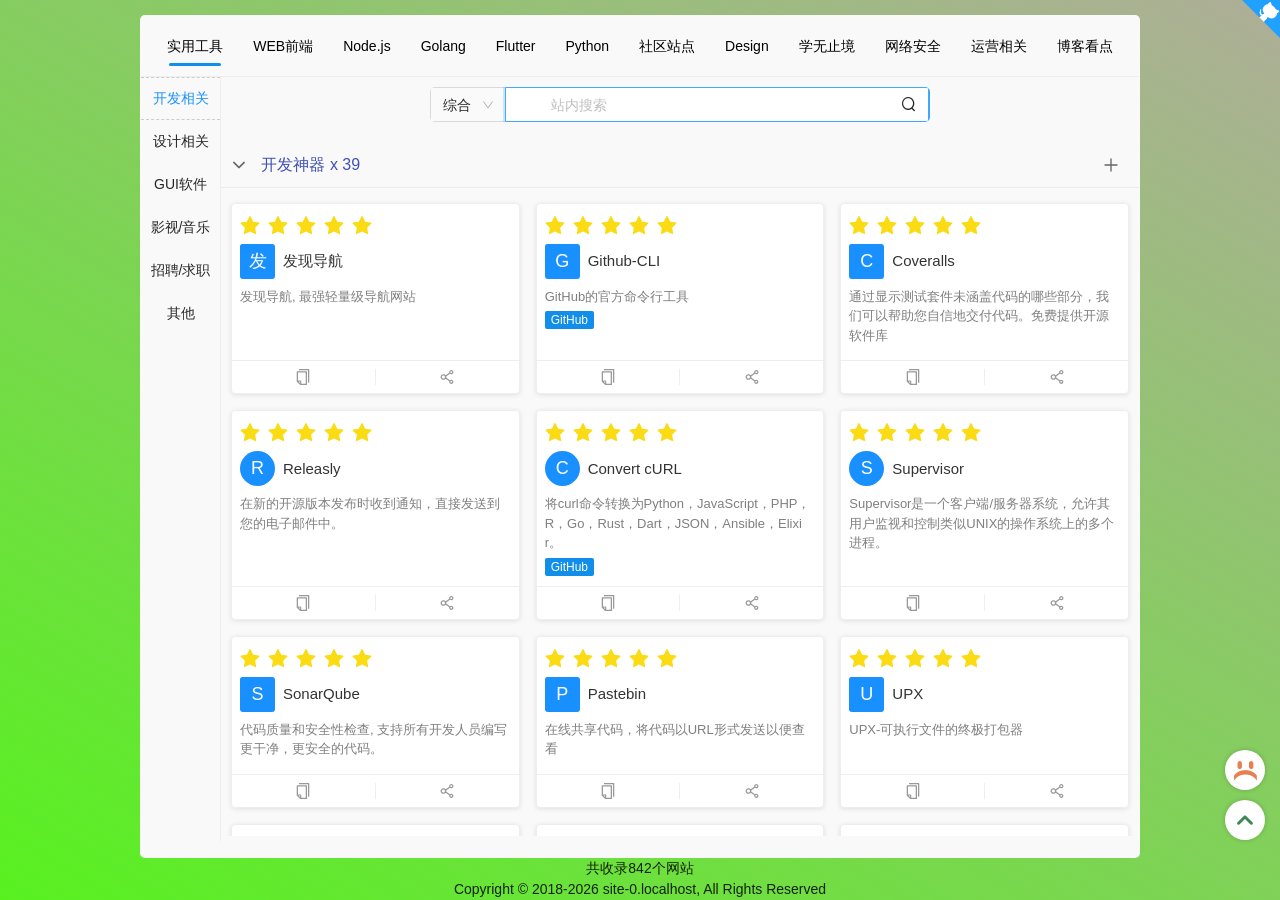
==== index.html @ c49a0ae4 "Deploying to gh-pages from @ Snowh1te/nav@d181e6206958235057afdc2c6a7e811f09b131fc 🚀" ====
<!DOCTYPE html>
<!--
                                                                          
                                 .--,-``-.                              
                                /   /     '.                            
                               / ../        ;                           
      ,---,                    \ ``\  .`-    '                   ,---,  
  ,-+-. /  |               .---.\___\/   \   :               ,-+-. /  | 
 ,--.'|'   |  ,--.--.    /.  ./|     \   :   |      ,---.   ,--.'|'   | 
|   |  ,"' | /       \ .-' . ' |     /  /   /      /     \ |   |  ,"' | 
|   | /  | |.--.  .-. /___/ \: |     \  \   \     /    / ' |   | /  | | 
|   | |  | | \__\/: . .   \  ' . ___ /   :   |   .    ' /  |   | |  | | 
|   | |  |/  ," .--.; |\   \   '/   /\   /   :   '   ; :__ |   | |  |/  
|   | |--'  /  /  ,.  | \   \  / ,,/  ',-    .___'   | '.'||   | |--'   
|   |/     ;  :   .'   \ \   \ \ ''\        ;/  .\   :    :|   |/       
'---'      |  ,     .-./  '---" \   \     .' \  ; \   \  / '---'        
            `--`---'             `--`-,,-'    `--" `----'               
                      
                     2018/4/26   www.nav3.cn

        ,+++++++++++++++++++++++++++++++++++++++++++++++++.
        ( We want you! https://github.com/xjh22222228/nav )
        `-,+++++++++++++++++++++++++++++++++++++++++++++++'
-->
<html data-beasties-container>
  <head>
    <meta charset="utf-8">
    <base href="./">
    <meta name="author" content="https://github.com/xjh22222228">
    <meta http-equiv="X-UA-Compatible" content="IE=edge, chrome=1">
    <meta name="viewport" content="width=device-width, initial-scale=1, shrink-to-fit=no, minimum-scale=1.0, maximum-scale=1.0, user-scalable=no">
    <meta name="renderer" content="webkit">
    <!-- nav.config-start --><!-- https://github.com/xjh22222228/nav -->
  <title>发现导航 - 精选实用导航网站</title>
  <meta property="og:title" content="发现导航 - 精选实用导航网站">
  <meta property="og:description" content="发现导航是一个轻量级免费且强大的导航网站">
  <meta property="og:type" content="website">
  <meta name="description" content="发现导航是一个轻量级免费且强大的导航网站">
  <meta name="keywords" content="免费导航,开源导航" id="xjh_2">
  <link rel="icon" href="https://gcore.jsdelivr.net/gh/xjh22222228/public@gh-pages/nav/logo.svg">
  <link rel="apple-touch-icon" href="https://gcore.jsdelivr.net/gh/xjh22222228/public@gh-pages/nav/logo.svg">
  <link rel="prefetch" href="//unpkg.com/ng-zorro-antd@19.1.0/ng-zorro-antd.dark.min.css"><!-- nav.config-end -->
    <!-- nav.headerContent-start -->
    <!-- nav.headerContent-end -->
  <style>@charset "UTF-8";@-webkit-keyframes nprogress-spinner{0%{-webkit-transform:rotate(0deg)}to{-webkit-transform:rotate(360deg)}}html,body{width:100%;height:100%}*,*:before,*:after{box-sizing:border-box}html{font-family:sans-serif;line-height:1.15;-webkit-text-size-adjust:100%;-ms-text-size-adjust:100%;-ms-overflow-style:scrollbar;-webkit-tap-highlight-color:rgba(0,0,0,0)}@-ms-viewport{width:device-width}body{margin:0;color:#000000d9;font-size:14px;font-family:-apple-system,BlinkMacSystemFont,Segoe UI,Roboto,Helvetica Neue,Arial,Noto Sans,sans-serif,"Apple Color Emoji","Segoe UI Emoji",Segoe UI Symbol,"Noto Color Emoji";font-variant:tabular-nums;line-height:1.5715;background-color:#fff;font-feature-settings:"tnum"}p{margin-top:0;margin-bottom:1em}html{--antd-wave-shadow-color:#1890ff;--scroll-bar:0}*,:before,:after{--tw-border-spacing-x:0;--tw-border-spacing-y:0;--tw-translate-x:0;--tw-translate-y:0;--tw-rotate:0;--tw-skew-x:0;--tw-skew-y:0;--tw-scale-x:1;--tw-scale-y:1;--tw-pan-x: ;--tw-pan-y: ;--tw-pinch-zoom: ;--tw-scroll-snap-strictness:proximity;--tw-gradient-from-position: ;--tw-gradient-via-position: ;--tw-gradient-to-position: ;--tw-ordinal: ;--tw-slashed-zero: ;--tw-numeric-figure: ;--tw-numeric-spacing: ;--tw-numeric-fraction: ;--tw-ring-inset: ;--tw-ring-offset-width:0px;--tw-ring-offset-color:#fff;--tw-ring-color:rgb(59 130 246 / .5);--tw-ring-offset-shadow:0 0 #0000;--tw-ring-shadow:0 0 #0000;--tw-shadow:0 0 #0000;--tw-shadow-colored:0 0 #0000;--tw-blur: ;--tw-brightness: ;--tw-contrast: ;--tw-grayscale: ;--tw-hue-rotate: ;--tw-invert: ;--tw-saturate: ;--tw-sepia: ;--tw-drop-shadow: ;--tw-backdrop-blur: ;--tw-backdrop-brightness: ;--tw-backdrop-contrast: ;--tw-backdrop-grayscale: ;--tw-backdrop-hue-rotate: ;--tw-backdrop-invert: ;--tw-backdrop-opacity: ;--tw-backdrop-saturate: ;--tw-backdrop-sepia: ;--tw-contain-size: ;--tw-contain-layout: ;--tw-contain-paint: ;--tw-contain-style: }*,:before,:after{box-sizing:border-box;border-width:0;border-style:solid;border-color:#e5e7eb}:before,:after{--tw-content:""}html{line-height:1.5;-webkit-text-size-adjust:100%;-moz-tab-size:4;tab-size:4;font-family:ui-sans-serif,system-ui,sans-serif,"Apple Color Emoji","Segoe UI Emoji",Segoe UI Symbol,"Noto Color Emoji";font-feature-settings:normal;font-variation-settings:normal;-webkit-tap-highlight-color:transparent}body{margin:0;line-height:inherit}p{margin:0}:root{--componentHeight:155px}html{-ms-text-size-adjust:100%;-webkit-text-size-adjust:100%}body{min-height:100vh;-webkit-font-smoothing:antialiased;-moz-osx-font-smoothing:grayscale;-webkit-overflow-scrolling:touch;font-size:14px}</style><link rel="stylesheet" href="styles-HQU5L2NI.css" media="print" onload="this.media='all'"><noscript><link rel="stylesheet" href="styles-HQU5L2NI.css"></noscript></head>
  <script>
    window.__TITLE__ = document.title
  </script>
  <body class="dark-scrollbar-border" id="x-j-h">
    <app-xiejiahe>
      <!-- nav.loading-start --><style>.l__1{z-index:999;position:fixed;top:0;left:0;right:0;bottom:0;background-color:#fff;display:flex;align-items:center;justify-content:center;flex-direction:column;}.l__2{width:200px;height:200px;background:url("https://gcore.jsdelivr.net/gh/xjh22222228/public@gh-pages/nav/0020f4d5-9f70-4b7f-87d4-61310d1db8d1.svg");background-repeat:repeat;}.l__3{font-size:18px;margin-top:15px;font-weight:bold;color:#000;}</style>
<div class="l__1"><div class="l__2"></div><div class="l__3">......</div></div><!-- nav.loading-end -->
    </app-xiejiahe>

    <!-- nav.seo-start -->
<div data-url="https://github.com/xjh22222228/nav" data-server-time="1740411153564" data-a="x.i.e-jiahe" data-date="2025-02-24 23:32:33" id="META-NAV" style="z-index:-1;position:fixed;top:-10000vh;left:-10000vh;">
<div>发现导航</div><p>发现导航, 最强轻量级导航网站</p><div>Github-CLI</div><p>GitHub的官方命令行工具</p><div>Coveralls</div><p>通过显示测试套件未涵盖代码的哪些部分，我们可以帮助您自信地交付代码。免费提供开源软件库</p><div>Releasly</div><p>在新的开源版本发布时收到通知，直接发送到您的电子邮件中。</p><div>Convert cURL</div><p>将curl命令转换为Python，JavaScript，PHP，R，Go，Rust，Dart，JSON，Ansible，Elixir。</p><div>Supervisor</div><p>Supervisor是一个客户端/服务器系统，允许其用户监视和控制类似UNIX的操作系统上的多个进程。</p><div>SonarQube</div><p>代码质量和安全性检查, 支持所有开发人员编写更干净，更安全的代码。</p><div>Pastebin</div><p>在线共享代码，将代码以URL形式发送以便查看</p><div>UPX</div><p>UPX-可执行文件的终极打包器</p><div>askgit</div><p>使用SQL查询git存储库。生成报告，执行状态检查，分析代码库。</p><div>Sentry</div><p>Web应用程序，移动应用程序和游戏的实时崩溃报告。</p><div>randomuser</div><p>随机用户生成器是用于生成占位符用户信息的免费API。 获取个人资料照片，姓名等。 对于人们来说，就像Lorem Ipsum。</p><div>github-readme-stats</div><p>在你的 README 中 获取动态生成的 GitHub 统计信息</p><div>Hits</div><p>了解有多少人正在查看您的GitHub项目的简单方法</p><div>GitHub 文件加速</div><p>GitHub 文件加速</p><div>Shields IO</div><p>svg生成版本号图标</p><div>FunDebug</div><p>支持前端JavaScript，后端Node.js以及微信小程序错误监控</p><div>Asciiworld</div><p>WA！原来那些年程序猿搞怪的注释都在这里</p><div>jsfiddle</div><p>强大的前端代码在线演示的网站</p><div>CODEIF</div><p>变量命名神器</p><div>ASCIIFlow Infinity</div><p>无限的ASCII图表，保存到谷歌驱动器，调整大小，自由绘制，并直接输出到文本/HTML。</p><div>gitzip</div><p>它可以将GITHUB存储库的子文件夹/子目录作为zip并下载</p><div>Server酱</div><p>「Server酱」，英文名「ServerChan」，是一款「程序员」和「服务器」之间的通信软件。</p><div>mkcert</div><p>一个简单的零配置工具，可以使用您喜欢的任何名称制作本地可信赖的SSL开发证书</p><div>carbon</div><p>创建和分享源代码的精美图像</p><div>setup-ipsec-vpn</div><p>用于构建您自己的IPsec VPN服务器的脚本，在Ubuntu，Debian和CentOS上使用IPsec / L2TP和Cisco IPsec</p><div>nginxconfig</div><p>nginx配置生成器</p><div>GraphQL Explorer</div><p>GraphQL资源管理器利用真实的、实时的生产数据</p><div>patorjk</div><p>将文本转换成ASCII</p><div>lens</div><p>Lens控制Kubernetes集群所需的唯一IDE。它是适用于MacOS，Windows和Linux操作系统的独立应用程序。它是开源的，免费的。</p><div>public-apis</div><p>一些可用在 Web 或软件开发的开放 API 接口</p><div>astexplorer</div><p>一个Web工具，用于探索由各种解析器生成的AST</p><div>uTools</div><p>uTools是一个极简、插件化、跨平台的现代桌面软件。通过自由选配丰富的插件，打造你得心应手的工具集合</p><div>ihateregex</div><p>正则表达式备忘录</p><div>Oh My ZSH</div><p>是一个开放源代码，社区驱动的框架，用于管理zsh配置。</p><div>Tampermonkey</div><p>一款免费的浏览器扩展和最为流行的用户脚本管理器</p><div>Greasy Fork</div><p>提供用户脚本的网站</p><div>免费代理</div><p>免费HTTP代理IP</p><div>Google Workspace</div><p>Google Workspace状态信息中心</p><div>eoLinker接口管理平台</div><p>国内最大的在线接口管理服务方案供应商</p><div>YApi</div><p>YApi 是一个可本地部署的、打通前后端及QA的、可视化的接口管理平台</p><div>RAP2</div><p>Web接口管理工具，开源免费，接口自动化，MOCK数据自动生成，自动化测试，企业级管理。阿里妈妈MUX团队出品</p><div>showdoc</div><p>一个非常适合IT团队的在线API文档、技术文档工具</p><div>docsify</div><p>一个神奇的文档站点生成器</p><div>apiDoc</div><p>RESTful Web API文档生成器</p><div>docusaurus</div><p>易于维护的开源文档网站</p><div>禅道</div><p>禅道是灵活的项目管理软件</p><div>Tapd</div><p>一站式敏捷研发协作云平台, 凝聚腾讯研发方法及敏捷实践精髓, 助力企业研发更高效、协作更敏捷</p><div>Hoppscotch</div><p>一个免费，快速，美观的API请求构建器，供10万多个开发人员使用。(原名叫 Postwoman)</p><div>Sunny-Ngrok</div><p>一条命令解决的外网访问内网问题，无需任何配置，下载客户端之后直接一条命令让外网访问您的内网不再是距离</p><div>frp</div><p>一个快速反向代理，可帮助您将NAT或防火墙后面的本地服务器暴露给Internet。</p><div>zan-proxy</div><p>本地代码调试线上页面，环境再也不是问题</p><div>ngrok</div><p>ngrok是一个反向代理，通过在公共的端点和本地运行的 Web 服务器之间建立一个安全的通道。ngrok可捕获和分析所有通道上的流量，便于后期分析和重放</p><div>查MD5</div><p>MD5在线解密|md5在线破解|批量破解md5网站</p><div>JSON Web Tokens</div><p>jwt 在线解码</p><div>base64</div><p>base64在线解码编码</p><div>ipify</div><p>一个简单的公共IP地址API</p><div>归属地查询</div><p>淘宝免费归属地查询</p><div>draw</div><p>免费的在线图表软件，用于制作流程图、流程图、组织图、UML、ER和网络图</p><div>ProcessOn</div><p>免费在线作图工具,UML作图,UI界面原型设计,iOS原型设计,BPMN,流程图,思维导图,多人协作绘图</p><div>蓝湖</div><p>蓝湖是一款设计图共享平台,帮助互联网团队管理设计图</p><div>Zeplin</div><p>为设计师和前端而生的协作应用</p><div>幕布</div><p>极简大纲笔记 | 一键生成思维导图</p><div>声享</div><p>在线制作 PPT，让分享更有价值</p><div>墨刀</div><p>原型设计工具，web原型设计工具，app原型设计工具</p><div>小智LOGO</div><p>LOGO在线制作神器 - 3分钟完成LOGO设计在线生成</p><div>创客贴</div><p>一款简单易用、功能强大的线上图形设计工具</p><div>在线制作图表</div><p>信息图表是一种易于使用的信息图表和图表制造商。创建和分享美丽的信息图表，在线报告和互动地图。在这里做你自己</p><div>CLIPPING MAGIC</div><p>删除图像背景在线。使背景透明，白色等编辑，裁剪，旋转，固定颜色，添加阴影，一款在线抠图工具</p><div>稿定抠图</div><p>稿定设计是一款专为淘宝店主、新媒体运营人员和修图爱好者打造的免费在线抠图工具。</p><div>UZER.ME</div><p>超级应用空间致力于全生命周期的文档管理,无需安装,即可在线编辑Office, CAD,PS等任意格式文档,支持远程协作,全文检索,版本管理,权限管理,安全外发等.提高工作效率,降低安全风险</p><div>launchaco</div><p>免费在线制作LOGO</p><div>鹿班</div><p>鹿班 - 让设计更美好(阿里出品)</p><div>图片裁剪</div><p>在线裁剪照片大小尺寸</p><div>Bitwarden</div><p>个人和企业在任何设备上存储，共享和保护敏感数据的最简单，最安全的方法</p><div>Typeora</div><p>Typora是一款跨平台的最小Markdown编辑器，可为Markdown读者和作家提供无缝的体验</p><div>iterm2</div><p>iTerm2是Terminal的替代品，是iTerm的后续产品</p><div>Sourcetree</div><p>美丽的Git GUI中的简单性和强大功能</p><div>charles</div><p>Charles是HTTP代理/ HTTP监视器/反向代理，使开发人员可以查看其计算机与Internet之间的所有HTTP和SSL / HTTPS通信。这包括请求，响应和HTTP标头（其中包含cookie和缓存信息）。</p><div>Tunnelblick</div><p>适用于macOS的免费开源OpenVPN VPN客户端服务器软件。</p><div>Keka</div><p>macOS文件存档器, 储存更多，私密分享</p><div>Kap</div><p>使用Web技术构建的开源屏幕录像机。</p><div>Vscode</div><p>VScode是一款轻量级的编辑器，自由。 建立在开源上。 无处不在。</p><div>zenmap</div><p>开源免费的网络发现工具，通过它能够找出网络上在线的主机，并测试主机上哪些端口处于监听状态，接着通过端口确定主机上运行的应用程序类型与版本信息，最后利用它还能侦测出操作系统的类型和版本</p><div>obsproject</div><p>免费和开源软件，用于视频录制和实时流。</p><div>hyper</div><p>基于WEB技术的终端</p><div>Listary</div><p>Listary是Windows的革命性搜索实用程序，它使休闲用户和高级用户都能快速找到文件并启动应用程序！</p><div>vmware</div><p>利用VMware提供的软件定义的云，移动性，网络和安全解决方案来建立您的数字基础。</p><div>parallels</div><p>Mac和Windows虚拟化|管理Mac|VDI和RDS解决方案</p><div>mumu Android模拟器</div><p>网易MuMu[手游模拟器][安卓模拟器]</p><div>DBeaver</div><p>适用于开发人员，数据库管理员，分析师和所有需要使用数据库的人员的免费的多平台数据库工具。支持所有流行的数据库：MySQL，PostgreSQL，SQLite，Oracle，DB2，SQL Server，Sybase，MS Access，Teradata，Firebird，Apache Hive，Phoenix，Presto等</p><div>RedisDesktopManager</div><p>Redis Desktop Manager（又名RDM）—是用于Windows，Linux，MacOS和iPadOS的快速Redis数据库管理应用程序。</p><div>Sequel Pro</div><p>Sequel Pro是一个快速，易于使用的Mac数据库管理应用程序，用于处理MySQL数据库。</p><div>Robo 3T</div><p>一个现代，强大且由社区驱动的MongoDB管理工具</p><div>DataGrip</div><p>jetbrains出品的数据库管理系统</p><div>tableplus</div><p>用于关系数据库的现代，本地且友好的GUI工具：MySQL，PostgreSQL，SQLite等</p><div>TeamViewer</div><p>TeamViewer远程连接控制软件是一款随时随地连接到远程桌面电脑、移动设备及Iot,让远程连接过程更加的快速和安全,轻松实现对文件、网络及程序的实时支持或访问。</p><div>向日葵</div><p>向日葵远程控制软件是一款免费的集远程控制电脑手机、远程桌面连接、远程开机、远程管理、支持内网穿透的一体化远程控制管理工具软件</p><div>v2ray</div><p>用于构建代理绕过网络限制的平台。</p><div>clash</div><p>Go中基于规则的隧道</p><div>哔哩哔哩</div><p>国内知名的视频弹幕网站，这里有最及时的动漫新番，最棒的ACG氛围，最有创意的Up主</p><div>爱奇艺</div><p>拥有海量、优质、高清的网络视频的大型视频网站，专业的网络视频播放平台</p><div>Youtube</div><p>全球最大的视频网站</p><div>斗鱼</div><p>斗鱼 - 每个人的直播平台</p><div>疯狂影视搜索</div><p>疯狂影视搜索是一款全能影视搜索引擎，帮你找到最新影视资源，一站拥有无尽影视资源</p><div>全民vip视频在线解析</div><p>免费全网VIP视频会员免广告看电影！优酷vip解析，爱奇艺vip解析，腾讯vip解析，乐视vip解析，芒果vip解析</p><div>蜜蜂剪辑</div><p>免费在线视频剪辑、视频制作、视频剪切、视频转gif等实用功能</p><div>kk高清影院</div><p>kk高清影院,1080p电影下载,高清电影迅雷下载,免费高清电影网</p><div>自由的音乐</div><p>自由的音乐是一个免费试听并下载全网音乐的网站</p><div>智联招聘</div><p>智联招聘，更懂你的价值</p><div>前程无忧</div><p>招聘网,人才网,求职,找工作</p><div>BOSS直聘</div><p>BOSS直聘是权威领先的招聘网，开启人才网招聘求职新时代，让求职者与Boss直接开聊、加快面试、即时反馈，找工作就来BOSS直聘和Boss开聊吧</p><div>ResumeSample</div><p>程序员简历模板系列, WEB/IOS/Android/C++/node等以及通用程序员简历模板</p><div>程序员找工作黑名单</div><p>有些事情，应该被记住</p><div>看准网</div><p>看准网★中国领先的职场信息平台,专注于公司评论,晒工资,工资待遇,面试,公司福利等.您可以在看准网上匿名分享您的职业信息</p><div>TinyPNG</div><p>智能PNG和JPEG压缩，以质量和文件大小的完美平衡来优化您的图像</p><div>Squoosh</div><p>在浏览器中用不同的编解码器压缩和比较图像(Google出品)</p><div>草料二维码</div><p>用专业的二维码产品帮助企业创造价值</p><div>Feed 验证器</div><p>验证RSS是否符合标准规范</p><div>淘捏捏</div><p>淘宝信誉查询 - 淘捏捏卖家工具箱 淘宝信誉查询_淘宝信用查询_淘宝小号查询_淘宝黑号查询</p><div>天眼查</div><p>人人都在用商业安全工具_企业信息查询_公司查询_工商查询_企业信用信息查询系统</p><div>语雀</div><p>优雅高效的在线文档编辑与协同工具，让每个企业轻松拥有文档中心 - 阿里巴巴</p><div>求是潮云U盘</div><p>临时文件上传, 快速和稳定</p><div>云转换</div><p>在线免费转换视频,音频,YouTube视频到文字,视频到文字,音频到文字,语音转换成文字</p><div>Picdiet</div><p>独特且强悍的JavaScript算法，能极速压缩80%的图片大小，而不损害其质量</p><div>easyicon</div><p>在线图标转换ico、icns</p><div>Smallpdf</div><p>压缩pdf、各种文件格式转换pdf</p><div>Cool Backgrounds</div><p>生成非常酷的彩色背景图像</p><div>Unsplash Source</div><p>随机生成图片链接</p><div>石墨文档</div><p>一款轻便、简洁的在线协作文档工具，PC端和移动端全覆盖，支持多人同时对文档编辑和评论...</p><div>Emoji searcher</div><p>Emoji表情大全</p><div>imgURL</div><p>ImgURL是一个简单、纯粹的图床程序，让个人图床多一个选择</p><div>拷贝兔</div><p>跨平台分享工具，纯Web，IOS，MAC，Linux，Android互传</p><div>表格工具</div><p>一个功能强大的在线表格编辑器，支持Excel、Markdown、JSON、CSV、HTML等格式的相互转换</p><div>360查字体</div><p>360查字体 - 查版权，免纠纷</p><div>sejda</div><p>在线HTML转换pdf</p><div>AI人工智能图片放大</div><p>Bigjpg - 使用开源waifu2x人工智能深度卷积神经网络（CNN）智能无损免费放大图片</p><div>VVV文档在线导出工具</div><p>免费下载百度文库文档</p><div>在线文件编码识别</div><p>在线文件编码识别</p><div>iptv</div><p>收集来自世界各地的5000多个公共IPTV频道</p><div>临时邮箱</div><p>10分钟邮箱，临时邮箱，临时邮，临时电子邮箱，24小时邮箱，一次性邮箱，匿名邮箱，安全邮箱</p><div>jQuery</div><p>jQuery是一个JavaScript函数库</p><div>webpack</div><p>webpack是一个模块打包器</p><div>Babel</div><p>用于编写下一代 JavaScript 的编译器</p><div>ESLint</div><p>可组装的JavaScript和JSX检查工具</p><div>stylelint</div><p>一个强大的现代样式风格的linter</p><div>Mocha</div><p>Mocha是JavaScript的一种单元测试框架，既可以在浏览器环境下运行，也可以在Node.js环境下运行</p><div>MUI</div><p>MUI: 最接近原生APP体验的高性能前端框架</p><div>rollup</div><p>Rollup 是一个 JavaScript 模块打包器，可以将小块代码编译成大块复杂的代码，例如 library 或应用程序</p><div>standard</div><p>JavaScript样式指南，带有linter和自动代码修复程序</p><div>Faker</div><p>在Node.js和浏览器中生成大量逼真的假数据</p><div>sweetalert</div><p>JavaScript Alert 的漂亮替代品</p><div>Sortable</div><p>一个JavaScript库，用于在现代浏览器和触摸设备上对拖放列表进行重新排序</p><div>formilyjs</div><p>Formily 是一个由阿里巴巴集团多 BU 共建的面向中后台复杂场景的表单解决方案，它也是一个表单框架</p><div>rough-notation</div><p>一个小的JavaScript库，用于在网页上创建手绘动画并为其添加动画效果</p><div>AntV</div><p>AntV 是蚂蚁金服全新一代数据可视化解决方案</p><div>Lodash</div><p>Lodash是一个一致性、模块化、高性能的 JavaScript 实用工具库</p><div>Swiper</div><p>轻量级的移动设备触控滑块的js框架，使用硬件加速过渡</p><div>fastclick</div><p>Polyfill 解决移动端具有300ms延迟的库</p><div>Layer</div><p>丰富多样的Web弹出层组件,可轻松实现Alert/Confirm/Prompt/普通提示/页面区块/iframe/tips等等几乎所有的弹出交互</p><div>moment.js</div><p>一个轻量级的JavaScript日期库，用于解析，验证，操作和格式化日期</p><div>js-cookie</div><p>一个简单，轻量级的JavaScript API，用于处理浏览器cookie</p><div>qs</div><p>具有嵌套支持的查询字符串解析器</p><div>Mock.js</div><p>生成随机数据，拦截 Ajax 请求</p><div>GITALK</div><p>凹凸实验室出品的一款基于 Github Issue 和 Preact 开发的评论插件</p><div>prism</div><p>轻巧，强大，优雅的代码语法高亮</p><div>nprogress</div><p>顶部加载进度条</p><div>iNotify</div><p>JS实现浏览器标题闪烁，滚动，语音提示，Chrome/Safari/FireFox/IE通知</p><div>html2canvas</div><p>最流行的JavaScript屏幕截图</p><div>dayjs</div><p>使用与Moment.js兼容的API来解析，验证，操作和显示现代浏览器的日期和时间</p><div>JsBarcode</div><p>易于使用但功能强大的条形码生成器，适用于Web和Node.js</p><div>clipboard.js</div><p>现代复制到剪贴板。没有Flash。只需3kb gzipped。</p><div>lib-flexible</div><p>可伸缩布局方案, 淘宝rem解决方案</p><div>js-xss</div><p>根据白名单过滤HTML(防止XSS攻击)</p><div>mescroll</div><p>精致的下拉刷新和上拉加载 js框架.支持vue,完美运行于移动端和主流PC浏览器</p><div>better-scroll</div><p>灵感来自iscroll，它具有更好的滚动性能</p><div>pinyinjs</div><p>一个实现汉字与拼音互转的小巧web工具库</p><div>ms</div><p>使用此包可以轻松地将各种时间格式转换为毫秒。</p><div>ramda</div><p>适用于JavaScript程序员的实用函数库</p><div>decimal.js</div><p>JavaScript的任意精度Decimal类型 (0.1+0.2=0.3)</p><div>copy-to-clipboard</div><p>简单的模块公开copy功能，它将尝试使用execCommand与特定于IE的clipboardData接口的回退，最后，通常prompt使用适当的文本内容和消息</p><div>path-to-regexp</div><p>将字符串路径转换成正则表达式</p><div>autosize</div><p>autosize是一个小的独立脚本，可以自动调整textarea域的高度以适合文本</p><div>shake.js</div><p>监听手机设备摇动</p><div>progressbar</div><p>可以轻松地为Web创建响应式和时尚的进度栏。动画即使在移动设备上也表现良好</p><div>easy-mock</div><p>Easy Mock 是一个可视化，并且能快速生成模拟数据的持久化服务</p><div>Clamp.js</div><p>JS版本的多行文本溢出省略</p><div>json-bigint</div><p>带有bigints支持的JSON.parse / stringify</p><div>exif-js</div><p>用于读取EXIF图像元数据的JavaScript库</p><div>lunr.js</div><p>Lunr.js是一个用于浏览器的小型全文本搜索库。它为JSON文档建立索引，并提供一个简单的搜索界面来检索与文本查询最匹配的文档</p><div>hotkeys</div><p>强大的Javascript库，用于捕获键盘输入和输入的按键组合。它没有依赖性。</p><div>dom-to-image</div><p>使用HTML5 canvas从DOM节点生成图像</p><div>single-spa</div><p>使微前端变得简单</p><div>qiankun</div><p>为微型前端提供快速，简单和完整的解决方案</p><div>nanoid</div><p>一个很小的，安全的，URL友好的，唯一的JavaScript字符串ID生成器。</p><div>Numeral-js</div><p>一个用于格式化和处理数字的javascript库</p><div>ua-parser-js</div><p>用于从userAgent字符串检测浏览器，引擎，操作系统，CPU和设备类型/模型。支持浏览器和node.js环境</p><div>hammer.js</div><p>一个用于多点触摸手势的javascript库</p><div>i18next</div><p>i18next是一个非常流行的国际化框架，适用于浏览器或任何其他JavaScript环境（例如，node.js）。</p><div>js-lingui</div><p>JavaScript的可读，自动化和优化（5 kb）国际化</p><div>wow.js</div><p>基于Animate.css,向下滚动页面时显示CSS动画,轻松自定义动画设置：样式，延迟，长度，偏移，迭代...</p><div>Waves</div><p>受Google材质设计启发的点击效果, 波纹效果</p><div>velocity</div><p>加速JavaScript动画</p><div>anime</div><p>轻量级的JavaScript动画库。它适用于任何CSS属性，单个CSS转换，SVG或任何DOM属性以及JavaScript对象</p><div>Hover-Buttons</div><p>hover动画CSS / SCSS按钮</p><div>JavaScript-MD5</div><p>JavaScript MD5实现。兼容服务器端环境，如node.js，RequireJS等模块加载器和所有Web浏览器</p><div>js-sha1</div><p>JavaScript的简单SHA1哈希函数支持UTF-8编码。</p><div>js-base64</div><p>JavaScript的Base64实现</p><div>jsSHA</div><p>SHA-1，SHA-224，SHA3-224，SHA-256，SHA3-256，SHA-384，SHA3-384，SHA-512，SHA3-512，SHAKE128 ，和SHAKE256以及HMAC</p><div>crypto-js</div><p>加密标准的JavaScript库</p><div>pdf.js</div><p>PDF.js是一个使用HTML5构建的可移植文档格式（PDF）查看器</p><div>webuploader</div><p>百度出品，采用大文件分片并发上传，极大的提高了文件上传效率。</p><div>pdfmake</div><p>纯JavaScript中的客户端/服务器端PDF打印, HTML转换Pdf</p><div>ViewerJS</div><p>JavaScript中的文档阅读器, pdf/ppt/opt/odt等文件渲染成HTML</p><div>filepond</div><p>灵活而有趣的JavaScript文件上传库</p><div>FileSaver.js</div><p>客户端保存文件的解决方案，非常适合在客户端上生成文件的Web应用程序</p><div>jsPDF</div><p>一个使用JavaScript生成PDF的库</p><div>PhotoSwipe</div><p>适用于移动和桌面的JavaScript图像库, 图片预览</p><div>viewerjs</div><p>javascript图片预览</p><div>howler.js</div><p>现代 Web 音频 javascript 库</p><div>DPlayer</div><p>哇，这么可爱的HTML5 danmaku视频播放器</p><div>APlayer</div><p>哇，这么可爱的HTML5音乐播放器</p><div>three.js</div><p>JavaScript 3D引擎</p><div>flowy</div><p>创建流程图的最小JavaScript库</p><div>incubator-echarts</div><p>浏览器的功能强大的交互式图表和可视化库</p><div>d3</div><p>借助SVG，Canvas和HTML使数据栩栩如生。</p><div>uikit</div><p>一款轻量级、模块化的前端框架可快速构建强大的web前端界面</p><div>JsBridge</div><p>android java和javascript桥接，灵感来自微信webview jsbridge</p><div>DSBridge-Android</div><p>一个现代的跨平台JavaScript桥接，通过它您可以在JavaScript和本机之间同步或异步地调用彼此的功能</p><div>joi</div><p>对象模式验证</p><div>validator.js</div><p>字符串验证插件、表单验证</p><div>async-validator</div><p>异步验证器</p><div>yup</div><p>无效的简单对象架构验证</p><div>localForage</div><p>离线存储，使用简单但功能强大的API包装IndexedDB，WebSQL或localStorage。</p><div>introjs</div><p>为您的网站和项目提供新功能介绍和逐步用户指南的更好方法</p><div>shepherd</div><p>引导您的用户浏览您的应用程序</p><div>bootstrap-tour</div><p>使用Twitter Bootstrap Popovers快速方便地进行产品浏览</p><div>React</div><p>用于构建用户界面的 JavaScript 库</p><div>React Router</div><p>React 路由管理</p><div>Redux</div><p>React 状态管理</p><div>create-react-app</div><p>React官方脚手架</p><div>React Redux</div><p>Redux的官方React绑定(通常配合redux使用)</p><div>redux-actions</div><p>Redux的Flux标准action实用程序(用于生成action)</p><div>redux-thunk</div><p>Redux的Thunk中间件, 用于处理异步逻辑</p><div>redux-saga</div><p>一个旨在使应用程序副作用（即异步事物，如数据获取和不纯的东西，如访问浏览器缓存）更容易管理，执行更高效，易于测试，以及更好地处理故障的库</p><div>React Native</div><p>使用React构建原生APP程序的框架</p><div>React Navigation</div><p>为您的本地应用程序提供路由和导航</p><div>expo</div><p>用于制作跨平台移动应用程序的Expo平台</p><div>ant-design-mobile-rn</div><p>一个基于 React Native 的 UI 组件库</p><div>Ant Design</div><p>Ant Design - A UI Design Language</p><div>MATERIAL-UI</div><p>React 组件用于更快速、更简便的 web 开发。你也可以建立你自己的设计系统，或者从 Material Design 开始</p><div>element</div><p>elementUI组件库</p><div>react-bootstrap</div><p>基于Bootstrap 3构建的组件库</p><div>evergreen</div><p>Evergreen是一个React UI框架，用于在Web上构建雄心勃勃的产品。由Segment带给您。</p><div>@alifd/next</div><p>@alifd/next 是 Alibaba Fusion Design 的官方 React 实现, 赋能企业中后台产品开发</p><div>zent</div><p>Zent 是有赞 PC 端 WebUI 规范的 React 实现，提供了一整套基础的 UI 组件以及一些常用的业务组件</p><div>React95</div><p>装修一新的现代的应用程序做出React Windows95的UI组件。</p><div>rsuite</div><p>React Suite 是一套 React 组件库，为后台产品而生。同时也是一个具有贴心设计以及对开发者友好的 UI 框架</p><div>chakra-ui</div><p>适用于您的React应用程序的简单，模块化和可访问的UI组件</p><div>Ant Design Mobile</div><p>一个基于 Preact / React / React Native 的 UI 组件库</p><div>React Helmet</div><p>这个可重用的反应组件将管理对文档头的所有更改</p><div>react-image-crop</div><p>用于React的响应式图像裁剪工具</p><div>React Helmet</div><p>这个可重用的反应组件将管理对文档头的所有更改</p><div>react-transition-group</div><p>当React组件进入或离开DOM时执行动画的简单方法</p><div>React Loadable</div><p>用于加载具有promise的组件的更高阶组件 - 路由懒加载</p><div>react-swipe</div><p>基于swipe.js封装的react组件/走马灯</p><div>Ant Motion</div><p>使用 Ant Motion 能够快速在 React 框架中使用动画,我们提供了单项，组合动画，以及整套解决方案</p><div>video-react</div><p>网络视频播放器使用React库从头开始构建HTML5世界</p><div>react-keeper</div><p>一个react路由库，更适合移动端使用，拥有缓存等功能</p><div>Fusion Design</div><p>基于React构建的Web可配置组件库</p><div>recharts</div><p>基于 React和D3 的组合式图表库</p><div>react-json-view</div><p>JSON查看器</p><div>BizCharts</div><p>基于G2和React的强大数据可视化库</p><div>react-draggable</div><p>一个简单的组件，用于使元素可拖动</p><div>react-slick</div><p>react走马灯组件</p><div>react-color</div><p>react 拾色器</p><div>react-intl</div><p>国际化React应用程序。这个库提供了React组件和一个API，用于格式化日期，数字和字符串，包括复数形式和处理翻译</p><div>react-data-grid</div><p>使用React构建的类似于Excel的网格组件，具有编辑器，键盘导航，复制和粘贴等功能</p><div>react-virtualized</div><p>React组件可有效呈现大型列表和表格数据</p><div>react-live</div><p>一个用于实时编辑React组件的灵活组件库</p><div>formik</div><p>在React中轻松创建表单</p><div>react-move</div><p>一个React组件，它创建可移动，可拖动，可调整大小，可缩放，可旋转，可扭曲，可收缩，可分组，可捕捉。</p><div>react-dnd</div><p>React DnD是一组React实用程序，可帮助您构建复杂的拖放接口，同时保持组件分离</p><div>react-beautiful-dnd</div><p>漂亮的和可访问的拖放列表</p><div>react-rnd</div><p>一个可调整大小且可拖动的React组件。</p><div>ANT DESIGN PRO</div><p>开箱即用的中台前端/设计解决方案</p><div>enzyme</div><p>适用于React的JavaScript测试实用程序</p><div>Jest</div><p>Jest是一个令人愉快的JavaScript测试框架，专注于简单性。</p><div>umijs</div><p>插件化的企业级前端应用框架。</p><div>DvaJS</div><p>基于React和Redux的轻量级和elm风格框架</p><div>umijs/hooks</div><p>你可以将 umi hooks 使用在任何地方，和任意组件库搭配使用。虽然我们的代码示例都是基于 ant design 的，但是并不代表我们的 Hooks 只能和 ant design 配合使用</p><div>umi-plugin-cache-route</div><p>路由缓存，类似vue keep-alive</p><div>React.js 小书</div><p>这是一本关于 React.js 的小书</p><div>TypeScript-React-Starter</div><p>TypeScript和React的入门模板，带有详细的README，描述了如何将两者结合使用。</p><div>react-redux-typescript-guide</div><p>TypeScript中的React和 Redux - 使用说明</p><div>Mobx</div><p>简单、可扩展的状态管理</p><div>next.js</div><p>服务端渲染框架、SEO解决方案</p><div>nwb</div><p>适用于Web的React，Preact，Inferno和Vanilla JS应用，React库和其他npm模块的工具包，无需配置</p><div>ahooks</div><p>为 React Hooks 而生</p><div>react-app-rewired</div><p>覆盖create-react-app webpack配置而不弹出</p><div>Vue.js</div><p>渐进式JavaScript 框架</p><div>Vue Router</div><p>Vue Router 是 Vue.js 官方的路由管理器</p><div>Vuex</div><p>Vuex 是一个专为 Vue.js 应用程序开发的状态管理模式。</p><div>vue-devtools</div><p>vue.js调试工具</p><div>vue-cli</div><p>Vue.js开发的标准脚手架工具</p><div>vuepress</div><p>Vue 驱动的静态网站生成器</p><div>Vue SSR</div><p>Vue服务端渲染、SEO解决方案</p><div>vue-class-component</div><p>用于类式Vue组件的ECMAScript / TypeScript装饰器。</p><div>eslint-plugin-vue</div><p>Vue.js的官方ESLint插件</p><div>vite</div><p>Vite是一个经过验证的Web开发人员构建工具，可在开发过程中通过本机ES模块导入为您的代码提供服务，并将其与Rollup捆绑在一起进行生产</p><div>Vue 组合式 API</div><p>Vue 组合式 API在线文档阅读</p><div>iView</div><p>一套基于 Vue.js 的高质量UI 组件库</p><div>Element</div><p>一套为开发者、设计师和产品经理准备的基于 Vue 2.0 的桌面端组件库</p><div>Element Plus</div><p>支持Vue3.0的Element</p><div>Muse-UI</div><p>基于 Vue 2.0 优雅的 Material Design UI 组件库</p><div>Ant Design Vue</div><p>这里是 Ant Design 的 Vue 实现，开发和服务于企业级后台产品</p><div>vuetify</div><p>让Vue和Material Design的强大力量在开发上助您一臂之力</p><div>bootstrap-vue</div><p>BootstrapVue为Vue.js提供了最全面的Bootstrap 4组件和网格系统实现之一，并提供了广泛的自动WAI-ARIA可访问性标记</p><div>vue-material</div><p>Vue material简单，轻巧，完全符合Google Material Design规范</p><div>buefy</div><p>Buefy是一个基于Bulma框架和设计的Vue.js响应式UI组件的轻量级库。</p><div>vant</div><p>轻量、可靠的移动端 Vue 组件库</p><div>vux</div><p>一个凑合的 Vue.js 移动端 UI 组件库</p><div>cube-ui</div><p>基于 Vue.js 实现的精致移动端组件库</p><div>Mand Mobile</div><p>面向金融场景的Vue移动端UI组件库，丰富、灵活、实用，快速搭建优质的金融类产品，让复杂的金融场景变简单</p><div>Mint UI</div><p>基于 Vue.js 的移动端组件库</p><div>NutUI</div><p>一套京东风格的轻量级移动端Vue组件库</p><div>vue-awesome-swiper</div><p>基于swiper封装的轮播图组件</p><div>vue-meta</div><p>管理Vue 2.0组件中的页面元信息。支持SSR + Streaming</p><div>vue-scroller</div><p>Vue Scroller是Vonic UI 的基础组件。为了平滑滚动，拉动刷新和无限加载。</p><div>vue-infinite-loading</div><p>Vue.js的无限滚动插件(支持向上和向下)</p><div>iview-admin</div><p>基于iView的Vue 2.0管理系统模板</p><div>nuxt</div><p>Vue.js 通用应用框架</p><div>创建nuxt的脚手架工具</div><p>create-nuxt-app</p><div>Angular</div><p>一个框架，移动 & 桌面</p><div>angular-cli</div><p>用于Angular CLI脚手架工具</p><div>augury</div><p>Angular调试和可视化工具</p><div>NG-ZORRO</div><p>基于Ant Design的Angular企业级UI组件</p><div>ng-bootstrap</div><p>基于Bootstrap 4的Angular组件</p><div>element-angular</div><p>Element Angular组件库</p><div>primeng</div><p>PrimeNG是Angular的丰富UI组件的集合</p><div>material</div><p>Material Design是一个统一的视觉，动作和交互设计系统的规范，适用于不同的设备。</p><div>material</div><p>Material Design是一个统一的视觉，动作和交互设计系统的规范，适用于不同的设备。</p><div>小程序开发</div><p>微信小程序</p><div>小游戏开发</div><p>微信小游戏</p><div>mpvue</div><p>Vue.js 开发小程序的前端框架。框架基于 Vue.js 核心</p><div>wepy</div><p>官方小程序组件化开发框架</p><div>mpx</div><p>Mpx是一款致力于提高小程序开发体验的增强型小程序框架(滴滴出品，基于vue)</p><div>uni-app</div><p>uni-app 是使用 Vue 语法开发小程序、H5、App的统一框架</p><div>omix</div><p>腾讯原生小程序框架 OMIX 2.0</p><div>vant-weapp</div><p>轻量、可靠的小程序 UI 组件库</p><div>weui-wxss</div><p>这是一套基于样式库weui-wxss开发的小程序扩展组件库，同微信原生视觉体验一致的UI组件库</p><div>wxParse</div><p>wxParse-微信小程序富文本解析自定义组件，支持HTML及markdown解析</p><div>mpvue-wxParse</div><p>适用于 Mpvue 的微信小程序富文本解析自定义组件</p><div>echarts-for-weixin</div><p>ECharts 的微信小程序版本</p><div>腾讯位置服务</div><p>微信小程序原生LBS能力的最佳拍档</p><div>ColorUI</div><p>鲜亮的高饱和色彩，专注视觉的小程序组件库</p><div>weapp-input-frame</div><p>验证码、支付密码输入框组件</p><div>JS接口签名校验工具</div><p>微信 JS 接口签名校验工具</p><div>接口调试工具</div><p>微信公众平台接口调试工具</p><div>computed</div><p>小程序自定义组件 computed / watch 扩展</p><div>awesome-github-wechat-weapp</div><p>微信小程序开源项目库汇总</p><div>awesome-wechat-weapp</div><p>微信小程序开发资源汇总</p><div>微信开放社区</div><p>小程序开发者专区，微信公众平台,微信开放社区,开发者专区</p><div>wechat-format</div><p>微信公众号排版编辑器，转换 Markdown 到微信特制的 HTML</p><div>微信开放平台</div><p>微信开放平台</p><div>CSS3 UI Lib</div><p>CSS动画集成、在线调试阴影</p><div>CSS Sprites Generator</div><p>CSS雪碧图生成</p><div>CSS渐变调试器</div><p>前端开发调试CSS渐变必备神器</p><div>Animista</div><p>在线生成CSS动画</p><div>CSS Gradient</div><p>CSS渐变调试并生成CSS代码</p><div>Grabient</div><p>CSS渐变调试并生成CSS代码，还可以角度变换</p><div>px与em单位转换</div><p>px与em单位转换</p><div>CSS三角形產生器</div><p>CSS三角形產生器 - 使用純CSS繪畫三角形</p><div>SassMeister</div><p>将sass语法转换成CSS语法</p><div>transfonter</div><p>字体图标转换Base64</p><div>Loading集合</div><p>上千种Loading认你选</p><div>CSS Reference</div><p>css参考是一个免费的视觉指导css。它以最受欢迎的特性为特色，并用插图和动画示例对其进行说明</p><div>在线CSS阴影调试</div><p>CSS3 Box Shadow(阴影)效果在线调试工具</p><div>正则表达式验证器</div><p>验证JavaScript正则表达式</p><div>JSON在线解析及格式化验证</div><p>json在线解析,json格式化,json格式验证,json转xml,xml转json</p><div>prettier</div><p>Prettier是一个固定的代码格式化程序。它通过解析代码并使用自己的规则重新打印它来强制执行一致的样式，这些规则考虑了最大行长度，并在必要时包装代码</p><div>正则表达式在线测试</div><p>正则表达式在线测试</p><div>spy-debugger</div><p>微信调试，各种WebView样式调试、手机浏览器的页面真机调试。便捷的远程调试手机页面、抓包工具，支持：HTTP/HTTPS，无需USB连接设备</p><div>VConsole</div><p>一个轻量、可拓展、针对手机网页的前端开发者调试面板</p><div>Staticfile CDN</div><p>免费CDN服务，包括 JavaScript、CSS、图片和 swf 等静态文件</p><div>jsDelivr</div><p>jsDelivr – 开源 CDN</p><div>BootCDN</div><p>稳定、快速、免费的前端开源项目 CDN 加速服务</p><div>cdnjs</div><p>面向Web开发人员的免费和开源公共Web CDN！</p><div>FunDebug</div><p>支持前端JavaScript，后端Node.js以及微信小程序错误监控</p><div>前端兼容性查询</div><p>前端查询API各个厂商兼容性情况</p><div>Browserhacks</div><p>Browserhacks是来自各个互联网的浏览器特定CSS和JavaScript hacks的广泛列表。</p><div>Character Entity Reference Chart</div><p>字符实体参考图，&gt;</p><div>awesome-web-editor</div><p>开源web编辑器汇总列表</p><div>jsfiddle</div><p>强大的前端代码在线演示的网站</p><div>jsperf</div><p>jsPerf旨在提供一种简单的方法来创建和共享测试用例，通过运行基准测试来比较不同JavaScript代码段的性能</p><div>codesandbox</div><p>codesandbox是为Web应用程序定制的在线编辑器。</p><div>HTML Reference</div><p>所有HTML元素和属性的免费指南参考</p><div>jsbin</div><p>一个轻量级的html/css/js在线编辑器Debug调试器</p><div>jsfuck</div><p>JSFuck是基于JavaScript原子部分的深奥和教育性编程风格。它仅使用六个不同的字符来编写和执行代码。</p><div>Bootstrap</div><p>Bootstrap 是一个用于快速开发 Web 应用程序和网站的前端框架</p><div>Sass</div><p>Sass 是成熟、稳定、强大的 CSS 扩展语言</p><div>Less</div><p>Less 是一门 CSS 预处理语言,它扩展了 CSS 语言,增加了变量、Mixin、函数等特性</p><div>magic</div><p>CSS3动画特效</p><div>Animate.css</div><p>CSS动画的跨浏览器库,简单易用</p><div>normalize.css</div><p>使浏览器更加一致地呈现所有元素并符合现代标准。它只针对需要规范化的样式</p><div>Hover</div><p>CSS3动力悬停效果的集合，适用于链接，按钮，徽标，SVG，特色图像等</p><div>github-markdown-css</div><p>复制GitHub Markdown样式的最小CSS量</p><div>autoprefixer</div><p>Autoprefixer是一款自动管理浏览器前缀的插件，它可以解析CSS文件并且添加浏览器前缀到CSS内容里</p><div>vivify</div><p>Vivify是免费的CSS动画库。</p><div>cubic-bezier</div><p>在线制作CSS动画</p><div>iconfont</div><p>阿里妈妈MUX倾力打造的矢量图标管理、交流平台</p><div>Font Awesome</div><p>一套绝佳的图标字体库和CSS框架</p><div>LivIcons Evolution</div><p>会动的纯svg矢量图标库</p><div>ionicons</div><p>适用于Ionic Framework和Web应用程序的高级图标字体</p><div>material-design-icons</div><p>Google的Material Design图标</p><div>css battle</div><p>在线比拼CSS</p><div>学习CSS布局</div><p>学习CSS布局</p><div>TypeScript</div><p>TypeScript 是一种由微软开发的自由和开源的编程语言，它是JavaScript的一个超集</p><div>TypeSearch</div><p>搜索typescript 类型包 @types/node</p><div>DefinitelyTyped</div><p>高质量TypeScript类型定义的存储库</p><div>typescript-eslint</div><p>Monorepo用于所有工具，使ESLint能够支持TypeScript</p><div>awesome-typescript</div><p>用于客户端和服务器端开发的强大TypeScript资源的集合。在TypeScript中编写精彩的JavaScript</p><div>TypeScript 入门教程</div><p>TypeScript 入门教程</p><div>JavaScript 20 年</div><p>JavaScript 20 年</p><div>你不知道的JavaScript</div><p>你不知道的JavaScript</p><div>现代 JavaScript 教程</div><p>以最新的 JavaScript 标准为基准。通过简单但足够详细的内容，为你讲解从基础到高阶的 JavaScript 相关知识</p><div>ECMAScript 6入门</div><p>ECMAScript 6入门</p><div>JavaScript教程</div><p>JavaScript 标准参考教程</p><div>JavaScript Puzzlers</div><p>你真的了解JavaScript吗？来试试吧！</p><div>InterviewMap</div><p>打造最好的面试图谱</p><div>飞冰早报</div><p>飞冰早报</p><div>jsdoc</div><p>用于JavaScript的API文档生成器。</p><div>30 seconds of code</div><p>精选的有用JavaScript代码段集合，您可以在30秒或更短的时间内理解这些代码段。</p><div>33-js-concepts</div><p>JavaScript开发者应懂的33个概念</p><div>ECMAScript Proposals</div><p>跟踪ECMAScript 提案</p><div>ecma262</div><p>ECMA-262的状态，流程和文档</p><div>JavaScript 秘密花园</div><p>JavaScript 语言最古怪用法的文档集合</p><div>Airbnb JavaScript 编码规范</div><p>Airbnb JavaScript 编码规范</p><div>Daily-Interview-Question</div><p>工作日每天一道前端大厂面试题，祝大家天天进步，一年后会看到不一样的自己</p><div>javascript-algorithms</div><p>JavaScript 算法与数据结构</p><div>weekly</div><p>前端精读周刊</p><div>Node.js</div><p>Node.js® 是一个基于 Chrome V8 引擎 的 JavaScript 运行时</p><div>npm1</div><p>npm是JavaScript世界的包管理工具,并且是 Node.js 平台的默认包管理工具</p><div>urllib</div><p>在复杂的世界中请求HTTP(s)URL</p><div>formstream</div><p>multipart / form-data编码流，用于文件上传的帮助程序。</p><div>validate-npm-package-name</div><p>给我一个字符串，我会告诉你它是否是有效的npm软件包名称</p><div>Yarn</div><p>快速、可靠、安全的依赖管理</p><div>awesome-nodejs</div><p>Node.js软件包和资源</p><div>nodebestpractices</div><p>最大的Node.js最佳实践列表</p><div>NodeBB</div><p>基于Node.js的论坛软件，为现代网站</p><div>Ghost</div><p>Ghost 是基于 Node.js 构建的开源博客平台。Ghost 具有易用的书写界面和体验,博客内容默认采用 Markdown 语法书写。Ghost 的目标是取代臃肿的 Wordpress</p><div>nodebestpractices</div><p>Node.js 最佳实践, 最大的汇集，且每周都在增长 - 当前，超过50个最佳实现，样式指南，架构建议已经呈现</p><div>request</div><p>简化的HTTP请求客户端</p><div>superagent</div><p>一个小型渐进式客户端HTTP请求库，Node.js模块具有相同的API，具有许多高级HTTP客户端功能</p><div>axios</div><p>基于Promise的HTTP客户端，用于浏览器和node.js</p><div>node-fetch</div><p>一个轻量级的模块，将window.fetch带到Node.js</p><div>bent</div><p>带有async await的功能性JS HTTP客户端（Node.js和Fetch）</p><div>superagent-proxy</div><p>superagent代理扩展，这使您可以通过某种代理来代理HTTP请求</p><div>Puppeteer</div><p>Puppeteer是一个Node库，它提供了一个高级API来通过DevTools协议控制Chromium或Chrome</p><div>cypress</div><p>对浏览器中运行的所有内容进行快速，轻松和可靠的测试，（类Puppeteer）</p><div>Mocha</div><p>Node.js和浏览器的简单，灵活，有趣的JavaScript测试框架</p><div>chai</div><p>node.js的BDD/TDD断言框架和可以与任何测试框架配对的浏览器</p><div>ava</div><p>未来的JavaScript测试运行器</p><div>Jest</div><p>Jest是一个令人愉快的JavaScript测试框架，专注于简单性。</p><div>testcafe</div><p>一个Node.js工具，用于自动化端到端Web测试</p><div>jest-puppeteer</div><p>使用Jest＆Puppeteer运行测试 🎪✨</p><div>ts-jest</div><p>具有对Jest的Sourcemap支持的TypeScript预处理器</p><div>jest-extended</div><p>扩展 jest 匹配器</p><div>node-mysql2</div><p>node.js的快速node-mysql兼容的mysql驱动程序</p><div>sequelize</div><p>基于 promise 的 Node.js ORM, 目前支持 Postgres, MySQL, SQLite 和 Microsoft SQL Server. 它具有强大的事务支持, 关联关系, 读取和复制等功能</p><div>mongoose</div><p>mongodb对象模型设计用于在异步环境中工作。</p><div>ioredis</div><p>适用于Node.js，以性能为中心且功能齐全的Redis客户端。</p><div>objection.js</div><p>Objection.js是Node.js的一个ORM ，它旨在避免使用SQL和底层数据库引擎的全部功能，同时尽可能简单地将magic保持在最低限度。</p><div>nedb</div><p>JavaScript数据库，用于Node.js，nw.js，electron和浏览器</p><div>typeorm</div><p>ORM for TypeScript和JavaScript（ES7，ES6，ES5）。支持MySQL，PostgreSQL，MariaDB，SQLite，MS SQL Server，Oracle，WebSQL数据库。适用于NodeJS，浏览器，Ionic，Cordova和Electron平台</p><div>knexjs</div><p>PostgreSQL，MySQL和SQLite3的查询构建器，旨在灵活，可移植且易于使用。</p><div>node-redis</div><p>高性能Node.js Redis客户端。</p><div>node-canvas</div><p>node-canvas是Node.js的Cairo -backed Canvas实现。</p><div>svg-captcha</div><p>在node.js中生成svg验证码</p><div>ccap</div><p>node.js使用C++库CImg生成验证码，无需安装任何其他库或软件</p><div>text-to-svg</div><p>将文本转换为SVG路径而不依赖于本机</p><div>svg2png</div><p>使用PhantomJS将SVG转换为PNG</p><div>node-http-proxy</div><p>一个HTTP可编程代理库，支持websocket。它适用于实现反向代理和负载平衡器等组件</p><div>http-proxy-middleware</div><p>用于连接，快速和浏览器同步的单线程node.js http-proxy中间件（基于node-http-proxy）</p><div>esprima</div><p>ECMAScript解析基础架构，可进行多用途分析, 将代码转换成AST</p><div>recast</div><p>JavaScript AST转换器，非破坏性漂亮打印机和自动源映射生成器</p><div>node-xlsx</div><p>NodeJS excel文件解析器和构建器</p><div>fs-extra</div><p>操作系统文件，用于替代内置的fs模块</p><div>js-xlsx</div><p>SheetJS社区版 - 电子表格工具包</p><div>node-archiver</div><p>文件压缩</p><div>wechat-oauth</div><p>微信公共平台OAuth接口消息接口服务中间件与API SDK</p><div>wechat-api</div><p>微信公共平台API</p><div>wechat</div><p>微信公共平台消息接口服务中间件</p><div>wechaty</div><p>是适用于微信个人帐户的Bot SDK ，可以帮助您创建6行javascript的机器人</p><div>Glob</div><p>匹配文件。 **/*.js</p><div>prompts</div><p>轻巧，美观和用户友好的交互式提示</p><div>enquirer</div><p>时尚，直观和用户友好的提示</p><div>cli-table3</div><p>带有Node.JS的CLI的漂亮unicode表</p><div>commander.js</div><p>node.js命令行界面的完整解决方案，受Ruby指挥官的启发</p><div>ora</div><p>优雅的终端微调器</p><div>Inquirer.js</div><p>常用交互式命令行用户界面的集合</p><div>shelljs</div><p>Node.js的可移植Unix shell命令</p><div>download-git-repo</div><p>下载并提取git存储库（GitHub，GitLab，Bitbucket）</p><div>node-semver</div><p>node的semver解析器</p><div>node-progress</div><p>node.js的灵活ascii进度条</p><div>node-qrcode</div><p>二维码生成</p><div>open</div><p>打开URL，文件，可执行文件等内容。跨平台。</p><div>ssh2</div><p>用纯JavaScript编写的SSH2客户端和服务器模块，用于node.js</p><div>minimist</div><p>解析参数选项</p><div>node-clear</div><p>清空终端屏幕信息</p><div>chalk</div><p>终端字符串样式</p><div>yargs</div><p>通过解析参数并生成优雅的用户界面来帮助您构建交互式命令行工具。</p><div>handlebars</div><p>JavaScript模板引擎</p><div>ejs</div><p>JavaScript模板引擎</p><div>mustache.js</div><p>使用JavaScript的无逻辑{{mustache}}模板</p><div>node-xml2js</div><p>简单的XML到JavaScript对象转换器。它支持双向转换。使用sax-js和 xmlbuilder-js</p><div>iconv-lite</div><p>纯JavaScript中转换字符编码。</p><div>node-uuid</div><p>在JavaScript中生成符合RFC的UUID</p><div>nativefier</div><p>使任何网页成为桌面应用程序</p><div>getmac</div><p>通过Node.js获取当前计算机的mac地址</p><div>http-server</div><p>一个简单的零配置命令行http服务器</p><div>node-schedule</div><p>Node的类似cron-like和非not-cron-like的作业调度程序。</p><div>qrcode-terminal</div><p>QRCode终端版</p><div>localtunnel</div><p>localtunnel将您的localhost暴露给世界，以便于测试和共享！无需混淆DNS或部署只是为了让其他人测试您的更改</p><div>passport</div><p>Node.js的简单，不显眼的身份验证</p><div>parameter</div><p>参数验证工具</p><div>bytes</div><p>用于解析字符串字节, b/kb/mb/gb/tb/pb</p><div>js-yaml</div><p>JavaScript YAML解析器和转储器。非常快</p><div>acorn</div><p>一个小型，基于JavaScript的快速JavaScript解析器</p><div>figlet.js</div><p>用JavaScript编写的FIG驱动程序，旨在完全实现FIGfont规范, 生成ascii</p><div>node-printer</div><p>本机 node.js 打印机</p><div>fontmin</div><p>无缝缩小字体</p><div>morgan</div><p>Node.js的HTTP请求记录器中间件</p><div>jsdom</div><p>与Node.js一起使用的各种Web标准的JavaScript实现</p><div>Electron</div><p>使用 JavaScript, HTML 和 CSS 构建跨平台的桌面应用</p><div>electron-packager</div><p>通过JS或CLI自定义和封装您的Electron应用程序与特定于操作系统的软件包（.app，.exe等）</p><div>electron-installer-dmg</div><p>使用AppDMG为电子应用程序创建DMG安装程序</p><div>electron-vue</div><p>基于 vue (基本上是它听起来的样子) 来构造 electron 应用程序的样板代码。</p><div>electron-builder</div><p>一个开箱即用的完整解决方案，用于将Electron, Proton Native or Muon 打包、构建成支持macOS, Windows and Linux三大系统的，可”自动更新”的可发布安装程序</p><div>electron-react-boilerplate</div><p>基于React可扩展跨平台应用程序的App</p><div>menubar</div><p>Electron创建菜单栏桌面应用程序的高级方法。</p><div>nw.js</div><p>从DOM/WebWorker层,直接调用所有的Node模块，使用现有的web技术，开启一个全新的编写应用的方式</p><div>nw-builder</div><p>以编程方式或通过CLI 构建适用于Mac，Win和Linux的NW.js应用程序。</p><div>nwjs-ffmpeg-prebuilt</div><p>FFMpeg预构建的二进制文件具有专有的编解码器和构建窗口。</p><div>nest</div><p>Nest 是一个用于构建高效，可扩展的 Node.js 服务器端应用程序的框架。它使用渐进式 JavaScript，内置并完全支持 TypeScript（但仍然允许开发人员使用纯 JavaScript 编写代码）并结合了 OOP（面向对象编程），FP（功能编程）和 FRP（功能反应编程）的元素</p><div>awesome-nestjs</div><p>NestJS的精选列表</p><div>Egg.js</div><p>Egg.js 为企业级框架和应用而生，我们希望由 Egg.js 孕育出更多上层框架，帮助开发团队和开发人员降低开发和维护成本</p><div>egg-validate</div><p>基于 parameter 封装的参数验证插件</p><div>egg-mailer</div><p>基于 nodemailer 封装的参数验证插件</p><div>Koa</div><p>Koa -- 基于Node.js 平台的下一代web开发框架</p><div>Express</div><p>Express - 快速、开放、极简的 Web 开发框架</p><div>node-inspector</div><p>Node.js调试器基于Blink Developer Tools</p><div>debug</div><p>一个微小的JavaScript调试工具，以Node.js核心的调试技术为模型。适用于Node.js和Web浏览器</p><div>ndb</div><p>ndb是针对Node.js的改进调试体验，由Chrome DevTools启用</p><div>nvm</div><p>Node版本管理器 - 用于管理多个活动node.js版本的简单bash脚本</p><div>nvm-windows</div><p>适用于Windows的node.js版本管理实用程序</p><div>nvs</div><p>Node Version Switcher - 用于在Node.js的版本和分支之间切换的跨平台工具(受到nvm的启发)</p><div>n</div><p>Node.js版本管理：无配置文件，无复杂的API，非常简单</p><div>log4js-node</div><p>log4js 是一个 nodejs 日志管理工具，可以将日志以各种形式输出到各种渠道。</p><div>node-bunyan</div><p>用于node.js服务的简单快速的JSON日志记录模块</p><div>yeoman</div><p>一套用于自动化开发工作流程的工具</p><div>nodemailer</div><p>发送来自Node.js的电子邮件 - 很容易就像蛋糕一样！</p><div>gh-pages</div><p>将文件发布到GitHub上的gh-pages分支的常规任务</p><div>terser</div><p>适用于ES6+的JavaScript解析器，mangler和压缩器工具包</p><div>Awehunt</div><p>npm包下载量曲线对比图</p><div>nodemon</div><p>监视node.js应用程序中的任何更改并自动重新启动服务器 - 非常适合开发</p><div>pkg</div><p>将Node.js项目打包成可执行文件</p><div>npm-check-updates</div><p>查找package.json或bower.json允许的更新版本的软件包依赖项</p><div>husky</div><p>husky 可以防止错误的 git commit, git push 等</p><div>bundlephobia</div><p>找出在项目中添加新的依赖项的包大小</p><div>npm-run-all</div><p>一个CLI工具，可并行或顺序运行多个npm脚本</p><div>dotenv</div><p>从.env加载用于nodejs项目的环境变量</p><div>cross-env</div><p>运行跨平台设置和使用环境变量的脚本</p><div>nrm</div><p>npm源快速切换， npm, cnpm, taobao, nj, 内网</p><div>Deno</div><p>一个安全的运行时的JavaScript和TypeScript</p><div>Deno 标准库</div><p>Deno 标准库</p><div>Deno</div><p>适用于Deno的Visual Studio Code插件</p><div>Golang</div><p>Go编程语言</p><div>go.dev</div><p>大规模构建快速，可靠，高效的软件</p><div>awesome-go</div><p>精选的Go框架，库和软件的精选列表</p><div>Goproxy</div><p>中国最可靠的 Go 模块代理</p><div>Go语言中文网</div><p>Go语言中文网</p><div>Go标准库中文文档</div><p>Go标准库中文文档</p><div>gin</div><p>Gin是用Go（Golang）编写的Web框架。它具有类似于martini的API，其性能比httprouter快40倍。如果您需要性能和良好的生产率，您会喜欢Gin</p><div>beego</div><p>beego是用于Go编程语言的开源，高性能Web框架</p><div>martini</div><p>Go的经典Web框架</p><div>echo</div><p>高性能，简约的Go Web框架</p><div>iris</div><p>最快的HTTP / 2 Go Web框架。AWS Lambda，gRPC，MVC，唯一路由器，Websocket，会话，测试套件，依赖注入等。expressjs和laravel的真正继承者|</p><div>fiber</div><p>Fiber是一个受Express启发的Web框架，建立在Fasthttp（Go最快的HTTP引擎）的基础上。 旨在简化零内存分配和性能的情况，以便快速开发。</p><div>Fyne</div><p>基于Material Design的Go跨平台GUI</p><div>logrus</div><p>Go的结构化，可插入日志记录。</p><div>zap</div><p>在Go中实现快速，结构化，水平的日志记录。</p><div>gorm</div><p>适用于Golang的绝佳ORM库，旨在对开发人员友好</p><div>ent</div><p>用于Go的简单但功能强大的实体框架，可轻松构建和维护具有大型数据模型的应用程序。</p><div>mysql</div><p>Go MySQL驱动程序是Go（golang）数据库/ sql包的MySQL驱动程序</p><div>sqlite3</div><p>sqlite3驱动程序</p><div>pq</div><p>适用于database/sql的Pure Go Postgres驱动程序</p><div>redis</div><p>用于Golang的类型安全的Redis客户端</p><div>json-iterator</div><p>高性能100％兼容的“ encoding / json”替代产品</p><div>blackfriday</div><p>Markdown处理器，安全、快速。</p><div>goldmark</div><p>用Go语言编写的markdown解析器。易于扩展，符合标准（CommonMark），结构合理。</p><div>goquery</div><p>接近jQuery语法的DOM解析库</p><div>go-yaml</div><p>yaml包使Go程序能够轻松地对yaml值进行编码和解码, 可以快速可靠地解析和生成YAML数据。</p><div>xurls</div><p>从文本中提取Urls</p><div>govalidator</div><p>参数验证程序，用于字符串，数字，切片和结构</p><div>validator</div><p>基于标签对结构和各个字段实现值验证。</p><div>ip</div><p>获取公网IP地址、v4/v6</p><div>terminal</div><p>提供了用于处理终端的支持功能，这在UNIX系统上很常见</p><div>gopsutil</div><p>用于检索正在运行的进程和系统利用率（CPU，内存，磁盘，网络，传感器）的信息。它主要用于系统监视，概要分析和限制进程资源以及管理正在运行的进程</p><div>air</div><p>Go热重载</p><div>go-micro</div><p>分布式系统开发框架</p><div>xlsx</div><p>xlsx是一个库，用于简化在Go程序中读写Microsoft Excel最新版本使用的XML格式。</p><div>email</div><p>Go强大而灵活的电子邮件库。</p><div>websocket</div><p>Go的一种快速，经过测试且广泛使用的WebSocket实现</p><div>jwt-go</div><p>Golang 实现的 JSON WEB TOKEN</p><div>cron</div><p>Go 实现的 cron 包</p><div>qrcode</div><p>二维码生成</p><div>casbin</div><p>权限管理库，支持Golang中的访问控制模型，如ACL，RBAC，ABAC</p><div>resty</div><p>用于Go的简单HTTP和REST客户端库</p><div>grpc-go</div><p>gRPC的Go语言实现。基于HTTP/2的RPC</p><div>colly</div><p>Colly提供了一个干净的界面来编写任何种类的爬虫</p><div>cors</div><p>使用net / http可配置的处理程序来处理CORS请求</p><div>color</div><p>CLI 控制台颜色渲染工具库, 支持Windows</p><div>cli</div><p>一个简单，快速且有趣的软件包，用于在Go中构建命令行应用</p><div>cobra</div><p>Cobra既是用于创建功能强大的现代CLI应用程序的库，又是用于生成应用程序和命令文件的程序</p><div>pb</div><p>Golang的控制台进度栏</p><div>mpb</div><p>Go cli应用程序的多进度条</p><div>promptui</div><p>命令行应用程序的交互式提示</p><div>godotenv</div><p>从`.env`文件加载环境变量。</p><div>go-prompt</div><p>受python-prompt-toolkit启发，在Go中构建强大的交互式提示。</p><div>gvm</div><p>Go版本管理器，类似 nvm</p><div>json-to-go</div><p>在线 JSON 转 Struct结构体</p><div>golangci-lint</div><p>Go的快速Linters Runner</p><div>The Go Playground</div><p>在线运行Golang</p><div>nuclei</div><p>Nuclei是基于模板的可配置目标扫描的快速工具，具有广泛的可扩展性和易用性。</p><div>jaeger</div><p>分布式链路追踪</p><div>delve</div><p>Delve是Go编程语言的调试器。</p><div>Go 入门指南</div><p>《The Way to Go》中文译本，中文正式名《Go 入门指南》</p><div>Go语言圣经</div><p>Go语言圣经 《The Go Programming Language》 中文版本</p><div>Go WEB 编程</div><p>Golang电子书介绍如何使用Golang建立网络</p><div>Go简易教程</div><p>《The Little Go Book》中文译本，中文正式名《Go简易教程》</p><div>Go by Example 中文版</div><p>Go by Example 是对 Go 基于实践的介绍，包含一系列带有注释说明的示例程序。</p><div>Go语言之旅</div><p>本指南涵盖了该语言的大部分重要特性，主要包括：基础、方法和接口、并发等</p><div>Go语言101</div><p>一本着墨于Go语法语义以及运行时相关知识点的编程指导书（Go 1.15就绪）。 此书旨在尽可能地帮助Go程序员更深更全面地理解Go语言</p><div>Go语言高级编程</div><p>本书涵盖CGO、Go汇编语言、RPC实现、Web框架实现、分布式系统等高阶主题，针对Go语言有一定经验想深入了解Go语言各种高级用法的开发人员(不推荐新手)</p><div>Mastering GO</div><p>《Mastering GO》中文译本，《玩转 GO》。</p><div>Mastering GO2</div><p>Mastering Go 第二版中文版来袭！</p><div>100天从新手到大师</div><p>Golang - 100天从新手到大师</p><div>project-layout</div><p>Go标准布局结构，项目架构结构参考。</p><div>编码规范</div><p>Uber Go 语言编码规范</p><div>Gin实战</div><p>WEB 框架Gin实战</p><div>Dart</div><p>Dart语言</p><div>DartPad</div><p>在线运行Dart语法</p><div>Dart packages</div><p>Dart packages</p><div>Flutter</div><p>Flutter是谷歌的移动UI框架，可以快速在iOS和Android上构建高质量的原生用户界面。 Flutter可以与现有的代码一起工作。在全世界，Flutter正在被越来越多的开发者和组织使用，并且Flutter是完全免费、开源的</p><div>Flutter Icon</div><p>Flutter内置Icon组件图标速查表</p><div>imei_plugin</div><p>用flutter在Android中获取imei的插件</p><div>multi_image_picker</div><p>Flutter插件，可让您在iOS和Android上显示多图像选择器。</p><div>sqflite</div><p>SQLite flutter plugin</p><div>dio</div><p>dio是一个强大的Dart Http请求库，支持Restful API、FormData、拦截器、请求取消、Cookie管理、文件上传/下载、超时、自定义适配器等</p><div>fish-redux</div><p>一个基于Redux状态管理的组合式flutter应用程序框架。它适用于建筑中型和大型应用。</p><div>flutter_pulltorefresh</div><p>一个提供上拉加载和下拉刷新的组件,同时支持Android和Ios</p><div>json_serializable</div><p>JSON序列化和反序列化的代码</p><div>flutter_swiper</div><p>flutter最强大的siwiper, 多种布局方式，无限轮播，Android和IOS双端适配</p><div>FlutterToast</div><p>适用于Flutter的Android Toast插件</p><div>dart-uuid</div><p>生成 RFC4122(v1,v4,v5) UUIDs</p><div>fluwx</div><p>Flutter版微信SDK.WeChat SDK for flutter.</p><div>Material Design</div><p>Material是一个由开源代码支持的设计系统，可以帮助团队构建高质量的数字体验</p><div>Flutter实战</div><p>Flutter实战</p><div>samples</div><p>Flutter示例和演示的集合</p><div>flutter-go</div><p>flutter 开发者帮助 APP，包含 flutter 常用 140+ 组件的demo 演示与中文文档</p><div>Flutter-Notebook</div><p>flutter相关功能demo的集合，它能够帮助您快速学习一些零碎的知识</p><div>plugins</div><p>Flutter团队维护的Flutter插件</p><div>awesome-flutter</div><p>很棒的清单，精选了最好的Flutter库，工具，教程，文章等</p><div>flutter-do</div><p>330+Widgets在线查看预览和使用。</p><div>flutter_wanandroid</div><p>基于Google Flutter的WanAndroid客户端，支持Android和iOS。包括BLoC、RxDart 、国际化、主题色、启动页、引导页，拥有较好的项目结构&比较规范的代码</p><div>Best-Flutter-UI-Templates</div><p>Best-Flutter-UI-模板, 对所有人完全免费。其内置的Flutter Dart。</p><div>Python</div><p>是一种解释型、面向对象、动态数据类型的高级程序设计语言。</p><div>PyPi</div><p>使用Python软件包索引查找，安装和发布Python软件包</p><div>PCU</div><p>python-check-updates, 检查 pip 当前依赖包最新版本</p><div>requests</div><p>requests是一个简单而优雅的HTTP库。</p><div>aiohttp</div><p>用于asyncio和Python的异步HTTP客户端/服务器框架</p><div>Scrapy</div><p>一个用于Python的快速高级Web爬虫框架。</p><div>selenium</div><p>浏览器自动化框架和生态系统。</p><div>beautifulsoup</div><p>可以从HTML或XML文件中提取数据的Python库</p><div>Pillow</div><p>友好的PIL前叉，是一个出色的图像处理库</p><div>numpy</div><p>使用Python进行科学计算的基本软件包。</p><div>pandas</div><p>功能强大的Python数据分析工具包</p><div>rich</div><p>Rich是一个Python库，用于在终端中提供富文本和精美的格式。</p><div>Fire</div><p>Python Fire是一个用于从绝对任何Python对象自动生成命令行界面（CLI）的库。</p><div>colorama</div><p>Python中简单的跨平台彩色终端文本</p><div>tqdm</div><p>适用于Python和CLI的快速，可扩展的进度栏</p><div>paramiko</div><p>领先的Python SSHv2协议库</p><div>click</div><p>Python可组合命令行界面工具包</p><div>JMESPath</div><p>JMESPath是JSON的查询语言</p><div>Django</div><p>具有期限的完美主义者的Web框架。</p><div>flask</div><p>用于构建Web应用程序的Python微框架。</p><div>简明 Python 教程</div><p>旨在于介绍如何使用 Python 语言进行编程的自由图书。它以教材与指南的形式为入门者介绍 Python 语言。如果你对电脑知识的了解仅限于如何保存文本文件的话，那这本书就是为你准备的。</p><div>100天从新手到大师</div><p>Python - 100天从新手到大师</p><div>Python 入门指南</div><p>Python 入门指南</p><div>What the f*ck Python!</div><p>一些有趣且鲜为人知的 Python 特性.</p><div>awesome-python-cn</div><p>Python 资源大全中文版</p><div>cheatsheet</div><p>Python大全备忘单</p><div>awesome-python</div><p>精选的Python框架，库，软件和资源的精选清单。</p><div>segmentfault</div><p>是中文领域最大的技术问答交流社区平台</p><div>掘金</div><p>一个帮助开发者成长的社区</p><div>DiyCode1</div><p>致力于构建开发工程师高端交流分享社区</p><div>黑客派</div><p>黑客派是程序员和设计师的聚集地，汇聚了严谨求实的工程师和富有创意的设计师</p><div>Node.js专业中文社区</div><p>国内最专业的 Node.js 开源技术社区，致力于 Node.js 的技术研究</p><div>吾爱破解</div><p>吾爱破解关注PC软件安全和移动安全领域，致力于软件安全与病毒分析的前沿</p><div>FreeBuf</div><p>FreeBuf黑客与极客,国内关注度最高的全球互联网安全媒体平台</p><div>IMWeb</div><p>Web前端 腾讯IMWeb 团队社区</p><div>Stack Overflow</div><p>全球最大的技术问答网站，是一个与程序相关的IT技术问答网站</p><div>React社区</div><p>React论坛社区</p><div>众成翻译</div><p>中国最好的技术翻译社区，最懂译者的翻译平台，奇虎360最大前端团队“奇舞团”出品</p><div>MDN web docs</div><p>Mozilla 开发者社区，是一个完整的学习平台，你可以在这里深入学习Web技术以及能够驱动Web的软件</p><div>DEV Community</div><p>在这里程序员分享想法并帮助彼此成长</p><div>V2EX</div><p>创意工作者们的社区</p><div>知乎</div><p>知乎，中文互联网最大的知识分享和社交平台</p><div>简书</div><p>简书是一个创作社区，任何人均可以在其上进行创作</p><div>小专栏</div><p>小专栏是一个专业人士的创作知识社区，在这里您可以看到各个领域最专业的专栏和观点</p><div>Hacker News</div><p>Hacker News</p><div>程序员客栈</div><p>程序员客栈是领先的程序员自由工作平台，未来互联网企业用人方式。提供优秀程序员为您进行网站建设制作、测试运维服务、人工智能AI、大数据区块链、软件开发等优质服务</p><div>职Q</div><p>智联招聘旗下专业的招聘求职社交问答平台，覆盖了求职、招聘、职业规划、升职加薪、面试技巧、工作经验分享等热门话 题，涉及各种行业职场问题，1.5亿用户的职场社区</p><div>煎蛋</div><p>煎蛋以译介方式传播网络新鲜资讯</p><div>Github</div><p>面向开源及私有软件项目的托管平台</p><div>码云</div><p>码云专为开发者提供稳定、高效、安全的云端软件开发协作平台</p><div>GitLab</div><p>用于仓库管理系统的开源项目，使用Git作为代码管理工具，并在此基础上搭建起来的web服务</p><div>Coding</div><p>面向开发者的云端开发平台，提供 git/svn 代码托管，代码质量分析，在线WebIDE，项目管理...</p><div>觅元素</div><p>觅元素,为您提供免费设计元素,设计元素的资源站</p><div>千库网</div><p>致力于为设计师提供最优质的素材</p><div>花瓣网</div><p>花瓣，陪你做生活的设计师</p><div>Dribbble</div><p>Dribbble是展示和宣传，推广，发现和探索设计的地方</p><div>万素网</div><p>万素网致力于为国内各行业设计师，网站编辑，新媒体工作人员提供免费png素材与背景图片服务</p><div>ArtStation</div><p>ArtStation是游戏，电影，媒体和娱乐艺术家的展示平台。它使艺术家能够以流畅的方式展示他们的作品集，发现和保持灵感，并与新的机会联系起来。</p><div>Design Templates - Canva</div><p>设计模板 - Canva</p><div>Unsplash</div><p>美丽，免费的照片。由世界上最慷慨的摄影师社区赠送。</p><div>稿定设计</div><p>电商素材、新媒体配图、手机海报等。</p><div>unDraw</div><p>带有开源插图的设计项目，可满足您可以想象和创建的任何想法。 免费使用您的颜色创建漂亮的网站，产品和应用程序</p><div>UI中国用户体验设计平台</div><p>UI中国用户体验平台,中国用户体验联盟理事单位。国内极具影响力的设计平台之一。十多年来,携手会员150万+,共同致力于为设计师与企业搭建健康的设计生态！</p><div>GitHub Octodex</div><p>由GitHub Design团队创建和维护的所有吉祥物素材</p><div>Collect UI</div><p>从每日ui档案库及其他收集的每日灵感。 根据Dribbble拍摄的照片，手工挑选，每天更新</p><div>icons8</div><p>下载免费图标，音乐，素材图片，矢量，UX插图和视频音乐</p><div>vectorlogo</div><p>3000多种精美的SVG徽标，非常适合您的自述文件或积分页面</p><div>shareicon</div><p>超过25万个icon免费集合</p><div>SVG Logos</div><p>超过1000+SVG Logos集合</p><div>iconfont</div><p>阿里妈妈MUX倾力打造的矢量图标管理、交流平台</p><div>iconscount</div><p>免费下载图标，插图和库存照片</p><div>创客贴</div><p>一款简单易用、功能强大的线上图形设计工具</p><div>Ps Play</div><p>Ps Play - 移动设计零阻力</p><div>鹿班</div><p>鹿班 - 让设计更美好(阿里出品)</p><div>fontspace</div><p>6500+免费字体下载</p><div>Color Hunt</div><p>Color Hunt是一个免费开放的平台，可通过数千种精选的时尚调色板来激发色彩灵感</p><div>Docker — 从入门到实践</div><p>Docker — 从入门到实践</p><div>Docker官方映像文档</div><p>docker-library中的Docker官方映像文档</p><div>Docker Hub</div><p>Docker 镜像仓库</p><div>Docker-Compose</div><p>使用Docker定义和运行多容器应用程序</p><div>git-manual</div><p>Git常用命令参考手册 (推荐学习)</p><div>GitHub Docs</div><p>github 官方帮助文档</p><div>awesome-actions</div><p>精选的GitHub上很棒的Action列表</p><div>Github - Actions</div><p>Github 官方Actions 资源列表</p><div>growing-up</div><p>程序猿成长计划</p><div>nginx</div><p>nginx参考文档</p><div>Nginx开发从入门到精通</div><p>Nginx开发从入门到精通</p><div>redis</div><p>Redis 是一个开源（BSD许可）的，内存中的数据结构存储系统，它可以用作数据库、缓存和消息中间件。 它支持多种类型的数据结构</p><div>MySQL</div><p>MySQL数据库服务是一个完全托管的数据库服务，可使用世界上最受欢迎的开源数据库来部署云原生应用程序。 它是百分百由MySQL原厂开发，管理和提供支持</p><div>免费的编程中文书籍索引</div><p>免费的编程中文书籍索引</p><div>Zlibrary</div><p>Z-Library 项目部分. 全球最大的数字图书馆, 电子书</p><div>IT-eBOOK</div><p>IT类技术书籍PDF</p><div>Refactoring.Guru</div><p>22种常用设计模式</p><div>Linux 常用命令参考手册</div><p>Linux 常用命令参考手册</p><div>developer-roadmap</div><p>2020年成为网络开发人员的路线图</p><div>Devhints</div><p>WEB开发速查表，mysql/go/java/js/bash/react/git...</p><div>linux-command</div><p>Linux命令大全搜索工具，内容包含Linux命令手册、详解、学习、搜集</p><div>learn-regex</div><p>正则表达式学习</p><div>the-art-of-command-line</div><p>命令行的艺术</p><div>Peter Beverloo</div><p>Chrome浏览器命令参数参考手册</p><div>vimrc</div><p>vim配置参考手册</p><div>Jenkins</div><p>Jenkins是开源CI&CD软件领导者， 提供超过1000个插件来支持构建、部署、自动化， 满足任何项目的需要</p><div>learnxinyminutes-docs</div><p>在Y分钟内学习X</p><div>Vscode Docs</div><p>Vscode 扩展开发文档</p><div>YAML教程</div><p>YAML教程</p><div>Chrome Extension</div><p>谷歌浏览器扩展插件开发文档</p><div>菜鸟教程</div><p>提供了编程的基础技术教程, 介绍了HTML、CSS、Javascript、Python，Java，Ruby，C，PHP , MySQL等各种编程语言的基础知识。 同时本站中也提供了大量的在线实例，通过实例，您可以更好的学习编程</p><div>慕课网</div><p>慕课网-程序员的梦工厂</p><div>极客学院</div><p>致力于“让IT学习更有效”，以实战为特色，为注重自我提升的IT从业者提供高品质职业教育</p><div>腾讯课堂</div><p>腾讯课堂 - 专业的在线教育平台</p><div>i春秋</div><p>【i春秋】-专注网络安全_信息安全_白帽子的在线学习_教育_培训平台</p><div>实验吧</div><p>实验吧是国内最大的在线虚拟机实验IT教育平台</p><div>合天网安实验室</div><p>合天网安实验室是支持在线实验的信息安全学习的大型服务平台</p><div>网易云课堂</div><p>网易云课堂 - 领先的实用技能学习平台</p><div>蓝桥</div><p>蓝桥是国内领先的IT在线编程及在线实训学习平台，专业导师提供精选的实践项目，创新的技术使得学习者无需配置繁琐的本地环境，随时在线流畅使用</p><div>W3Cschool</div><p>编程狮，是一个专业的W3C前端开发及编程入门学习平台</p><div>LeetCode</div><p>提高你的编码技能，快速找到一份工作。这是扩展你知识和为下一次面试做好准备的最佳地方。</p><div>牛客网</div><p>牛客网是互联网求职神器，C++、Java、前端、产品、运营技能学习/备考/求职题库</p><div>CS-Notes</div><p>技术面试必备基础知识、Leetcode、计算机操作系统、计算机网络、系统设计、Java、Python、C++</p><div>数据结构和算法动态可视化</div><p>数据结构和算法动态可视化</p><div>algorithm-pattern</div><p>算法模板，最科学的刷题方式，最快速的刷题路径，你值得拥有~</p><div>乌云网镜像</div><p>WooYun是一个位于厂商和安全研究者之间的漏洞报告平台,注重尊重,进步,与意义</p><div>安全联盟</div><p>安全联盟 - 国内最大的第三方网络安全数据共享交换平台</p><div>360网站安全检测</div><p>为站长免费提供了网站漏洞检测、网站漏洞修复、网站后门检测、木马查杀，网址安全查询等服务</p><div>红黑联盟</div><p>红黑联盟作为老牌的信息安全网站,致力于培训电脑技术高手.网站集网络安全,系统网络,编程开发,网站建设等频道于一体</p><div>知道创宇</div><p>知道创宇，网络空间安全专家，长期致力于为政府、企业类客户提供完善的云安全解决方案</p><div>安全周</div><p>关注安全资讯 专注资源共享</p><div>全球被黑站点统计系统</div><p>主要通过网络搜集国内被黑网站信息，统计分析数据，为部署安全型网络提供强有力的依据...</p><div>安全脉搏</div><p>高质量的全球互联网安全媒体和技术平台,安全爱好者们交流与分享前沿安全技术的最佳社区</p><div>XSS-CTF</div><p>XSS-CTF 是一个练习和入门的XSS平台, 每一位WEB工程师都应具备的基础知识，提高网络安全意识</p><div>XSS测试</div><p>XSS小游戏</p><div>Pasteurize</div><p>XSS CTF</p><div>fiddler</div><p>Fiddler是一个用于HTTP调试的代理服务器应用程序</p><div>wireshark</div><p>是一个网络封包分析软件。网络封包分析软件的功能是撷取网络封包，并尽可能显示出最为详细的网络封包资料。Wireshark使用WinPCAP作为接口，直接与网卡进行数据报文交换</p><div>XSS平台-白帽安全测试</div><p>XSS平台是一个免费给白帽安全测试的平台</p><div>Security Headers</div><p>快速轻松地评估HTTP响应头的安全性</p><div>w9scan</div><p>一款全能型的网站漏洞扫描器，内置1200+插件可对网站进行一次规模的检测，功能包括但不限于web指纹检测、端口指纹检测、网站结构分析、各种流行的漏洞检测、爬虫以及SQL注入检测、XSS检测...</p><div>xray</div><p>xray 安全评估工具</p><div>cmd5</div><p>md5在线解密破解,md5解密加密</p><div>sqlmap</div><p>自动SQL注入和数据库接管工具</p><div>nmap</div><p>nmap是一个网络连接端扫描软件，用来扫描网上电脑开放的网络连接端</p><div>xssor</div><p>编码/解码，Codz，探针</p><div>在线子域名查询</div><p>在线子域名查询</p><div>fuzzDicts</div><p>Web Pentesting Fuzz 字典</p><div>BurpSuitePro</div><p>免费的BurpSuitePro版本</p><div>Vulhub</div><p>基于docker和docker-compose的漏洞环境集合...</p><div>SRC-experience</div><p>工欲善其事，必先利其器,一些src挖掘奇技淫巧，国外新技术的学习网站分享</p><div>Intranet_Penetration_Tips</div><p>内网渗透TIPS</p><div>百度统计</div><p>全球最大的中文网站流量分析平台，帮助企业收集网站访问数据，提供流量趋势、来源分析...</p><div>CNZZ</div><p>CNZZ数据专家是全球最大的中文网站统计分析平台，为各类网站提供免费、安全、稳定</p><div>百度搜索资源平台</div><p>百度搜索资源平台_让网站更具价值</p><div>问卷星</div><p>免费使用问卷星创建问卷调查、在线考试、360度评估等应用</p><div>金数据</div><p>金数据是人人可用的在线表单工具，帮助用户收集和管理日常工作中的数据，提升工作效率</p><div>Google Analytics</div><p>Google Analytics是一个收集数据并将其分析整理成实用报告的平台</p><div>腾讯移动分析</div><p>腾讯移动分析是腾讯数据云，腾讯大数据战略的核心产品，提供app应用的移动统计分析，支持android/iOS平台，实现用户画像、数据可视化、数据挖掘、渠道效果分析等综合数据服务</p><div>Google Adsense</div><div>凹凸实验室</div><p>O2面向多终端技术体系，致力于构建沉淀与分享包括但不限于交互、页面制作技巧...</p><div>腾讯IMWeb</div><p>Web前端 腾讯IMWeb 团队社区</p><div>字节跳动技术博客</div><p>字节跳动技术博客</p><div>淘系前端团队</div><p>用技术为体验提供无限可能</p><div>有赞技术团队</div><p>有赞技术团队</p><div>阮一峰的网络日志</div><p>阮一峰的网络日志</p><div>谢家和的博客</div><p>WEB Developer</p><div>王垠的博客</div><p>当然我在扯淡</p><div>Dan</div><p>react作者的博客</p></div><!-- nav.seo-end -->
  <link rel="modulepreload" href="chunk-6P3MOHIP.js"><link rel="modulepreload" href="chunk-5SZQVGYY.js"><link rel="modulepreload" href="chunk-3YNBXYFA.js"><link rel="modulepreload" href="chunk-C55CNKWB.js"><link rel="modulepreload" href="chunk-SZNBB64G.js"><link rel="modulepreload" href="chunk-ANZN3R2N.js"><link rel="modulepreload" href="chunk-5NEFLB3N.js"><link rel="modulepreload" href="chunk-BJU6SCJN.js"><link rel="modulepreload" href="chunk-CCLLHT2I.js"><link rel="modulepreload" href="chunk-WLMLRH6G.js"><script src="polyfills-FFHMD2TL.js" type="module"></script><script src="main-MGXWWFP5.js" type="module"></script></body>
</html>
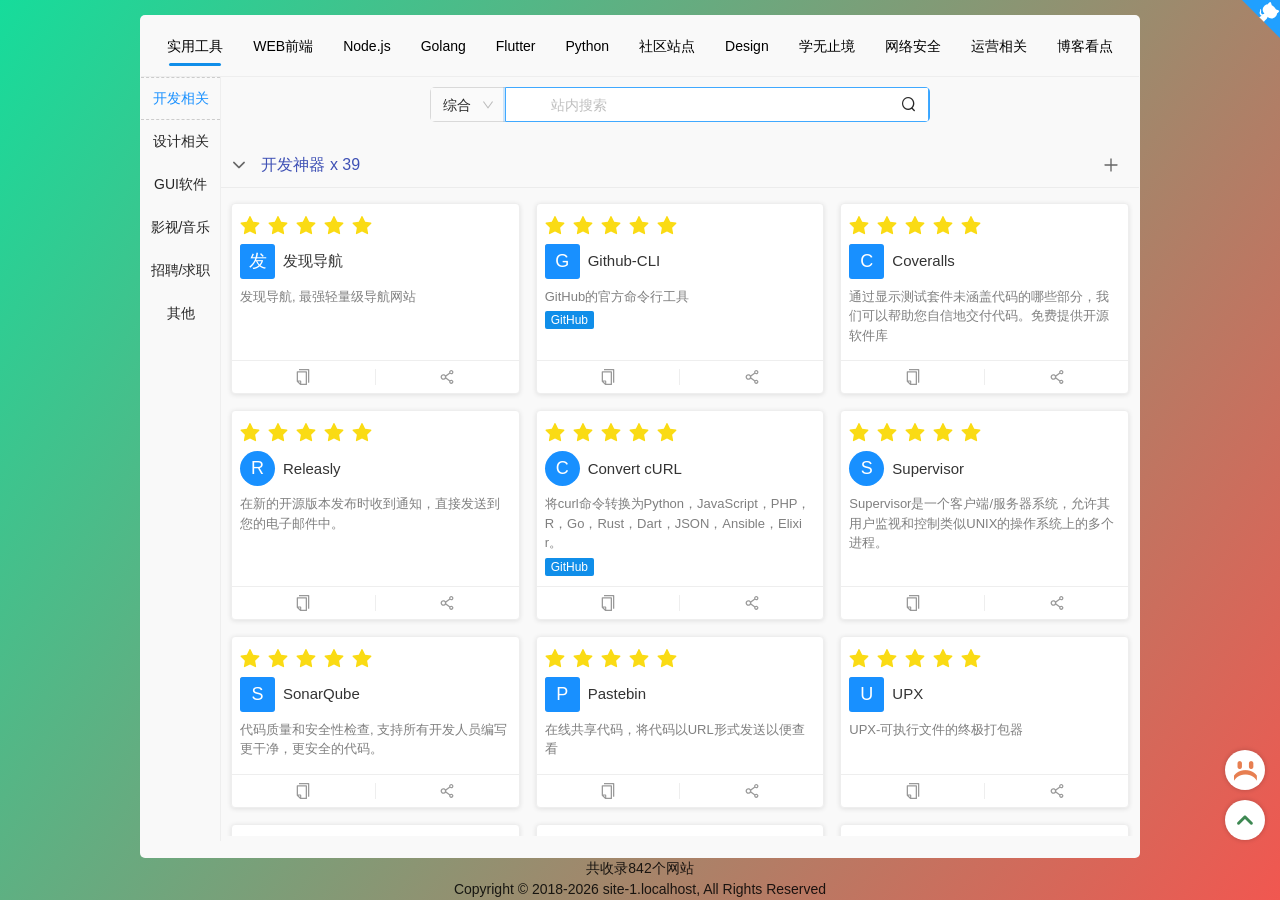
==== commit 7c75e4f1: "Deploying to gh-pages from @ Snowh1te/nav@282eec314cbb41afaae57562571604c69b278dc2 🚀" ====
--- a/index.html
+++ b/index.html
@@ -42,18 +42,25 @@
   <link rel="prefetch" href="//unpkg.com/ng-zorro-antd@19.1.0/ng-zorro-antd.dark.min.css"><!-- nav.config-end -->
     <!-- nav.headerContent-start -->
     <!-- nav.headerContent-end -->
-  <style>@charset "UTF-8";@-webkit-keyframes nprogress-spinner{0%{-webkit-transform:rotate(0deg)}to{-webkit-transform:rotate(360deg)}}html,body{width:100%;height:100%}*,*:before,*:after{box-sizing:border-box}html{font-family:sans-serif;line-height:1.15;-webkit-text-size-adjust:100%;-ms-text-size-adjust:100%;-ms-overflow-style:scrollbar;-webkit-tap-highlight-color:rgba(0,0,0,0)}@-ms-viewport{width:device-width}body{margin:0;color:#000000d9;font-size:14px;font-family:-apple-system,BlinkMacSystemFont,Segoe UI,Roboto,Helvetica Neue,Arial,Noto Sans,sans-serif,"Apple Color Emoji","Segoe UI Emoji",Segoe UI Symbol,"Noto Color Emoji";font-variant:tabular-nums;line-height:1.5715;background-color:#fff;font-feature-settings:"tnum"}p{margin-top:0;margin-bottom:1em}html{--antd-wave-shadow-color:#1890ff;--scroll-bar:0}*,:before,:after{--tw-border-spacing-x:0;--tw-border-spacing-y:0;--tw-translate-x:0;--tw-translate-y:0;--tw-rotate:0;--tw-skew-x:0;--tw-skew-y:0;--tw-scale-x:1;--tw-scale-y:1;--tw-pan-x: ;--tw-pan-y: ;--tw-pinch-zoom: ;--tw-scroll-snap-strictness:proximity;--tw-gradient-from-position: ;--tw-gradient-via-position: ;--tw-gradient-to-position: ;--tw-ordinal: ;--tw-slashed-zero: ;--tw-numeric-figure: ;--tw-numeric-spacing: ;--tw-numeric-fraction: ;--tw-ring-inset: ;--tw-ring-offset-width:0px;--tw-ring-offset-color:#fff;--tw-ring-color:rgb(59 130 246 / .5);--tw-ring-offset-shadow:0 0 #0000;--tw-ring-shadow:0 0 #0000;--tw-shadow:0 0 #0000;--tw-shadow-colored:0 0 #0000;--tw-blur: ;--tw-brightness: ;--tw-contrast: ;--tw-grayscale: ;--tw-hue-rotate: ;--tw-invert: ;--tw-saturate: ;--tw-sepia: ;--tw-drop-shadow: ;--tw-backdrop-blur: ;--tw-backdrop-brightness: ;--tw-backdrop-contrast: ;--tw-backdrop-grayscale: ;--tw-backdrop-hue-rotate: ;--tw-backdrop-invert: ;--tw-backdrop-opacity: ;--tw-backdrop-saturate: ;--tw-backdrop-sepia: ;--tw-contain-size: ;--tw-contain-layout: ;--tw-contain-paint: ;--tw-contain-style: }*,:before,:after{box-sizing:border-box;border-width:0;border-style:solid;border-color:#e5e7eb}:before,:after{--tw-content:""}html{line-height:1.5;-webkit-text-size-adjust:100%;-moz-tab-size:4;tab-size:4;font-family:ui-sans-serif,system-ui,sans-serif,"Apple Color Emoji","Segoe UI Emoji",Segoe UI Symbol,"Noto Color Emoji";font-feature-settings:normal;font-variation-settings:normal;-webkit-tap-highlight-color:transparent}body{margin:0;line-height:inherit}p{margin:0}:root{--componentHeight:155px}html{-ms-text-size-adjust:100%;-webkit-text-size-adjust:100%}body{min-height:100vh;-webkit-font-smoothing:antialiased;-moz-osx-font-smoothing:grayscale;-webkit-overflow-scrolling:touch;font-size:14px}</style><link rel="stylesheet" href="styles-HQU5L2NI.css" media="print" onload="this.media='all'"><noscript><link rel="stylesheet" href="styles-HQU5L2NI.css"></noscript></head>
+  <style>@charset "UTF-8";@-webkit-keyframes nprogress-spinner{0%{-webkit-transform:rotate(0deg)}to{-webkit-transform:rotate(360deg)}}html,body{width:100%;height:100%}*,*:before,*:after{box-sizing:border-box}html{font-family:sans-serif;line-height:1.15;-webkit-text-size-adjust:100%;-ms-text-size-adjust:100%;-ms-overflow-style:scrollbar;-webkit-tap-highlight-color:rgba(0,0,0,0)}@-ms-viewport{width:device-width}body{margin:0;color:#000000d9;font-size:14px;font-family:-apple-system,BlinkMacSystemFont,Segoe UI,Roboto,Helvetica Neue,Arial,Noto Sans,sans-serif,"Apple Color Emoji","Segoe UI Emoji",Segoe UI Symbol,"Noto Color Emoji";font-variant:tabular-nums;line-height:1.5715;background-color:#fff;font-feature-settings:"tnum"}p{margin-top:0;margin-bottom:1em}html{--antd-wave-shadow-color:#1890ff;--scroll-bar:0}*,:before,:after{--tw-border-spacing-x:0;--tw-border-spacing-y:0;--tw-translate-x:0;--tw-translate-y:0;--tw-rotate:0;--tw-skew-x:0;--tw-skew-y:0;--tw-scale-x:1;--tw-scale-y:1;--tw-pan-x: ;--tw-pan-y: ;--tw-pinch-zoom: ;--tw-scroll-snap-strictness:proximity;--tw-gradient-from-position: ;--tw-gradient-via-position: ;--tw-gradient-to-position: ;--tw-ordinal: ;--tw-slashed-zero: ;--tw-numeric-figure: ;--tw-numeric-spacing: ;--tw-numeric-fraction: ;--tw-ring-inset: ;--tw-ring-offset-width:0px;--tw-ring-offset-color:#fff;--tw-ring-color:rgb(59 130 246 / .5);--tw-ring-offset-shadow:0 0 #0000;--tw-ring-shadow:0 0 #0000;--tw-shadow:0 0 #0000;--tw-shadow-colored:0 0 #0000;--tw-blur: ;--tw-brightness: ;--tw-contrast: ;--tw-grayscale: ;--tw-hue-rotate: ;--tw-invert: ;--tw-saturate: ;--tw-sepia: ;--tw-drop-shadow: ;--tw-backdrop-blur: ;--tw-backdrop-brightness: ;--tw-backdrop-contrast: ;--tw-backdrop-grayscale: ;--tw-backdrop-hue-rotate: ;--tw-backdrop-invert: ;--tw-backdrop-opacity: ;--tw-backdrop-saturate: ;--tw-backdrop-sepia: ;--tw-contain-size: ;--tw-contain-layout: ;--tw-contain-paint: ;--tw-contain-style: }*,:before,:after{box-sizing:border-box;border-width:0;border-style:solid;border-color:#e5e7eb}:before,:after{--tw-content:""}html{line-height:1.5;-webkit-text-size-adjust:100%;-moz-tab-size:4;tab-size:4;font-family:ui-sans-serif,system-ui,sans-serif,"Apple Color Emoji","Segoe UI Emoji",Segoe UI Symbol,"Noto Color Emoji";font-feature-settings:normal;font-variation-settings:normal;-webkit-tap-highlight-color:transparent}body{margin:0;line-height:inherit}p{margin:0}svg{display:block;vertical-align:middle}:root{--componentHeight:155px}html{-ms-text-size-adjust:100%;-webkit-text-size-adjust:100%}body{min-height:100vh;-webkit-font-smoothing:antialiased;-moz-osx-font-smoothing:grayscale;-webkit-overflow-scrolling:touch;font-size:14px}</style><link rel="stylesheet" href="styles-GCNOYK7O.css" media="print" onload="this.media='all'"><noscript><link rel="stylesheet" href="styles-GCNOYK7O.css"></noscript></head>
   <script>
     window.__TITLE__ = document.title
   </script>
   <body class="dark-scrollbar-border" id="x-j-h">
     <app-xiejiahe>
-      <!-- nav.loading-start --><style>.l__1{z-index:999;position:fixed;top:0;left:0;right:0;bottom:0;background-color:#fff;display:flex;align-items:center;justify-content:center;flex-direction:column;}.l__2{width:200px;height:200px;background:url("https://gcore.jsdelivr.net/gh/xjh22222228/public@gh-pages/nav/0020f4d5-9f70-4b7f-87d4-61310d1db8d1.svg");background-repeat:repeat;}.l__3{font-size:18px;margin-top:15px;font-weight:bold;color:#000;}</style>
-<div class="l__1"><div class="l__2"></div><div class="l__3">......</div></div><!-- nav.loading-end -->
+      <!-- nav.loading-start -->
+<style>
+  @keyframes my-rotate{0%{transform:rotate(0deg)}100%{transform:rotate(360deg)}}@keyframes loading-dash{0%{stroke-dasharray:1,200;stroke-dashoffset:0}50%{stroke-dasharray:90,150;stroke-dashoffset:-40px}100%{stroke-dasharray:90,150;stroke-dashoffset:-120px}}.g-loading{z-index:999;position:fixed;top:0;left:0;right:0;bottom:0;background:#fff;display: flex;justify-content: center;align-items: center;}.circular{width:30px;height:30px;animation:my-rotate 2s linear infinite;}.path{stroke-dasharray:90,150;stroke-dashoffset:0;stroke-width:5;stroke:#409eff;stroke-linecap:round;animation:loading-dash 1.5s ease-in-out infinite}
+</style><div class="g-loading">
+    <svg viewBox="25 25 50 50" class="circular">
+      <circle cx="50" cy="50" r="20" fill="none" class="path"/>
+    </svg>
+  </div>  
+<!-- nav.loading-end -->
     </app-xiejiahe>
 
     <!-- nav.seo-start -->
-<div data-url="https://github.com/xjh22222228/nav" data-server-time="1740411153564" data-a="x.i.e-jiahe" data-date="2025-02-24 23:32:33" id="META-NAV" style="z-index:-1;position:fixed;top:-10000vh;left:-10000vh;">
+<div data-url="https://github.com/xjh22222228/nav" data-server-time="1740411164172" data-a="x.i.e-jiahe" data-date="2025-02-24 23:32:44" id="META-NAV" style="z-index:-1;position:fixed;top:-10000vh;left:-10000vh;">
 <div>发现导航</div><p>发现导航, 最强轻量级导航网站</p><div>Github-CLI</div><p>GitHub的官方命令行工具</p><div>Coveralls</div><p>通过显示测试套件未涵盖代码的哪些部分，我们可以帮助您自信地交付代码。免费提供开源软件库</p><div>Releasly</div><p>在新的开源版本发布时收到通知，直接发送到您的电子邮件中。</p><div>Convert cURL</div><p>将curl命令转换为Python，JavaScript，PHP，R，Go，Rust，Dart，JSON，Ansible，Elixir。</p><div>Supervisor</div><p>Supervisor是一个客户端/服务器系统，允许其用户监视和控制类似UNIX的操作系统上的多个进程。</p><div>SonarQube</div><p>代码质量和安全性检查, 支持所有开发人员编写更干净，更安全的代码。</p><div>Pastebin</div><p>在线共享代码，将代码以URL形式发送以便查看</p><div>UPX</div><p>UPX-可执行文件的终极打包器</p><div>askgit</div><p>使用SQL查询git存储库。生成报告，执行状态检查，分析代码库。</p><div>Sentry</div><p>Web应用程序，移动应用程序和游戏的实时崩溃报告。</p><div>randomuser</div><p>随机用户生成器是用于生成占位符用户信息的免费API。 获取个人资料照片，姓名等。 对于人们来说，就像Lorem Ipsum。</p><div>github-readme-stats</div><p>在你的 README 中 获取动态生成的 GitHub 统计信息</p><div>Hits</div><p>了解有多少人正在查看您的GitHub项目的简单方法</p><div>GitHub 文件加速</div><p>GitHub 文件加速</p><div>Shields IO</div><p>svg生成版本号图标</p><div>FunDebug</div><p>支持前端JavaScript，后端Node.js以及微信小程序错误监控</p><div>Asciiworld</div><p>WA！原来那些年程序猿搞怪的注释都在这里</p><div>jsfiddle</div><p>强大的前端代码在线演示的网站</p><div>CODEIF</div><p>变量命名神器</p><div>ASCIIFlow Infinity</div><p>无限的ASCII图表，保存到谷歌驱动器，调整大小，自由绘制，并直接输出到文本/HTML。</p><div>gitzip</div><p>它可以将GITHUB存储库的子文件夹/子目录作为zip并下载</p><div>Server酱</div><p>「Server酱」，英文名「ServerChan」，是一款「程序员」和「服务器」之间的通信软件。</p><div>mkcert</div><p>一个简单的零配置工具，可以使用您喜欢的任何名称制作本地可信赖的SSL开发证书</p><div>carbon</div><p>创建和分享源代码的精美图像</p><div>setup-ipsec-vpn</div><p>用于构建您自己的IPsec VPN服务器的脚本，在Ubuntu，Debian和CentOS上使用IPsec / L2TP和Cisco IPsec</p><div>nginxconfig</div><p>nginx配置生成器</p><div>GraphQL Explorer</div><p>GraphQL资源管理器利用真实的、实时的生产数据</p><div>patorjk</div><p>将文本转换成ASCII</p><div>lens</div><p>Lens控制Kubernetes集群所需的唯一IDE。它是适用于MacOS，Windows和Linux操作系统的独立应用程序。它是开源的，免费的。</p><div>public-apis</div><p>一些可用在 Web 或软件开发的开放 API 接口</p><div>astexplorer</div><p>一个Web工具，用于探索由各种解析器生成的AST</p><div>uTools</div><p>uTools是一个极简、插件化、跨平台的现代桌面软件。通过自由选配丰富的插件，打造你得心应手的工具集合</p><div>ihateregex</div><p>正则表达式备忘录</p><div>Oh My ZSH</div><p>是一个开放源代码，社区驱动的框架，用于管理zsh配置。</p><div>Tampermonkey</div><p>一款免费的浏览器扩展和最为流行的用户脚本管理器</p><div>Greasy Fork</div><p>提供用户脚本的网站</p><div>免费代理</div><p>免费HTTP代理IP</p><div>Google Workspace</div><p>Google Workspace状态信息中心</p><div>eoLinker接口管理平台</div><p>国内最大的在线接口管理服务方案供应商</p><div>YApi</div><p>YApi 是一个可本地部署的、打通前后端及QA的、可视化的接口管理平台</p><div>RAP2</div><p>Web接口管理工具，开源免费，接口自动化，MOCK数据自动生成，自动化测试，企业级管理。阿里妈妈MUX团队出品</p><div>showdoc</div><p>一个非常适合IT团队的在线API文档、技术文档工具</p><div>docsify</div><p>一个神奇的文档站点生成器</p><div>apiDoc</div><p>RESTful Web API文档生成器</p><div>docusaurus</div><p>易于维护的开源文档网站</p><div>禅道</div><p>禅道是灵活的项目管理软件</p><div>Tapd</div><p>一站式敏捷研发协作云平台, 凝聚腾讯研发方法及敏捷实践精髓, 助力企业研发更高效、协作更敏捷</p><div>Hoppscotch</div><p>一个免费，快速，美观的API请求构建器，供10万多个开发人员使用。(原名叫 Postwoman)</p><div>Sunny-Ngrok</div><p>一条命令解决的外网访问内网问题，无需任何配置，下载客户端之后直接一条命令让外网访问您的内网不再是距离</p><div>frp</div><p>一个快速反向代理，可帮助您将NAT或防火墙后面的本地服务器暴露给Internet。</p><div>zan-proxy</div><p>本地代码调试线上页面，环境再也不是问题</p><div>ngrok</div><p>ngrok是一个反向代理，通过在公共的端点和本地运行的 Web 服务器之间建立一个安全的通道。ngrok可捕获和分析所有通道上的流量，便于后期分析和重放</p><div>查MD5</div><p>MD5在线解密|md5在线破解|批量破解md5网站</p><div>JSON Web Tokens</div><p>jwt 在线解码</p><div>base64</div><p>base64在线解码编码</p><div>ipify</div><p>一个简单的公共IP地址API</p><div>归属地查询</div><p>淘宝免费归属地查询</p><div>draw</div><p>免费的在线图表软件，用于制作流程图、流程图、组织图、UML、ER和网络图</p><div>ProcessOn</div><p>免费在线作图工具,UML作图,UI界面原型设计,iOS原型设计,BPMN,流程图,思维导图,多人协作绘图</p><div>蓝湖</div><p>蓝湖是一款设计图共享平台,帮助互联网团队管理设计图</p><div>Zeplin</div><p>为设计师和前端而生的协作应用</p><div>幕布</div><p>极简大纲笔记 | 一键生成思维导图</p><div>声享</div><p>在线制作 PPT，让分享更有价值</p><div>墨刀</div><p>原型设计工具，web原型设计工具，app原型设计工具</p><div>小智LOGO</div><p>LOGO在线制作神器 - 3分钟完成LOGO设计在线生成</p><div>创客贴</div><p>一款简单易用、功能强大的线上图形设计工具</p><div>在线制作图表</div><p>信息图表是一种易于使用的信息图表和图表制造商。创建和分享美丽的信息图表，在线报告和互动地图。在这里做你自己</p><div>CLIPPING MAGIC</div><p>删除图像背景在线。使背景透明，白色等编辑，裁剪，旋转，固定颜色，添加阴影，一款在线抠图工具</p><div>稿定抠图</div><p>稿定设计是一款专为淘宝店主、新媒体运营人员和修图爱好者打造的免费在线抠图工具。</p><div>UZER.ME</div><p>超级应用空间致力于全生命周期的文档管理,无需安装,即可在线编辑Office, CAD,PS等任意格式文档,支持远程协作,全文检索,版本管理,权限管理,安全外发等.提高工作效率,降低安全风险</p><div>launchaco</div><p>免费在线制作LOGO</p><div>鹿班</div><p>鹿班 - 让设计更美好(阿里出品)</p><div>图片裁剪</div><p>在线裁剪照片大小尺寸</p><div>Bitwarden</div><p>个人和企业在任何设备上存储，共享和保护敏感数据的最简单，最安全的方法</p><div>Typeora</div><p>Typora是一款跨平台的最小Markdown编辑器，可为Markdown读者和作家提供无缝的体验</p><div>iterm2</div><p>iTerm2是Terminal的替代品，是iTerm的后续产品</p><div>Sourcetree</div><p>美丽的Git GUI中的简单性和强大功能</p><div>charles</div><p>Charles是HTTP代理/ HTTP监视器/反向代理，使开发人员可以查看其计算机与Internet之间的所有HTTP和SSL / HTTPS通信。这包括请求，响应和HTTP标头（其中包含cookie和缓存信息）。</p><div>Tunnelblick</div><p>适用于macOS的免费开源OpenVPN VPN客户端服务器软件。</p><div>Keka</div><p>macOS文件存档器, 储存更多，私密分享</p><div>Kap</div><p>使用Web技术构建的开源屏幕录像机。</p><div>Vscode</div><p>VScode是一款轻量级的编辑器，自由。 建立在开源上。 无处不在。</p><div>zenmap</div><p>开源免费的网络发现工具，通过它能够找出网络上在线的主机，并测试主机上哪些端口处于监听状态，接着通过端口确定主机上运行的应用程序类型与版本信息，最后利用它还能侦测出操作系统的类型和版本</p><div>obsproject</div><p>免费和开源软件，用于视频录制和实时流。</p><div>hyper</div><p>基于WEB技术的终端</p><div>Listary</div><p>Listary是Windows的革命性搜索实用程序，它使休闲用户和高级用户都能快速找到文件并启动应用程序！</p><div>vmware</div><p>利用VMware提供的软件定义的云，移动性，网络和安全解决方案来建立您的数字基础。</p><div>parallels</div><p>Mac和Windows虚拟化|管理Mac|VDI和RDS解决方案</p><div>mumu Android模拟器</div><p>网易MuMu[手游模拟器][安卓模拟器]</p><div>DBeaver</div><p>适用于开发人员，数据库管理员，分析师和所有需要使用数据库的人员的免费的多平台数据库工具。支持所有流行的数据库：MySQL，PostgreSQL，SQLite，Oracle，DB2，SQL Server，Sybase，MS Access，Teradata，Firebird，Apache Hive，Phoenix，Presto等</p><div>RedisDesktopManager</div><p>Redis Desktop Manager（又名RDM）—是用于Windows，Linux，MacOS和iPadOS的快速Redis数据库管理应用程序。</p><div>Sequel Pro</div><p>Sequel Pro是一个快速，易于使用的Mac数据库管理应用程序，用于处理MySQL数据库。</p><div>Robo 3T</div><p>一个现代，强大且由社区驱动的MongoDB管理工具</p><div>DataGrip</div><p>jetbrains出品的数据库管理系统</p><div>tableplus</div><p>用于关系数据库的现代，本地且友好的GUI工具：MySQL，PostgreSQL，SQLite等</p><div>TeamViewer</div><p>TeamViewer远程连接控制软件是一款随时随地连接到远程桌面电脑、移动设备及Iot,让远程连接过程更加的快速和安全,轻松实现对文件、网络及程序的实时支持或访问。</p><div>向日葵</div><p>向日葵远程控制软件是一款免费的集远程控制电脑手机、远程桌面连接、远程开机、远程管理、支持内网穿透的一体化远程控制管理工具软件</p><div>v2ray</div><p>用于构建代理绕过网络限制的平台。</p><div>clash</div><p>Go中基于规则的隧道</p><div>哔哩哔哩</div><p>国内知名的视频弹幕网站，这里有最及时的动漫新番，最棒的ACG氛围，最有创意的Up主</p><div>爱奇艺</div><p>拥有海量、优质、高清的网络视频的大型视频网站，专业的网络视频播放平台</p><div>Youtube</div><p>全球最大的视频网站</p><div>斗鱼</div><p>斗鱼 - 每个人的直播平台</p><div>疯狂影视搜索</div><p>疯狂影视搜索是一款全能影视搜索引擎，帮你找到最新影视资源，一站拥有无尽影视资源</p><div>全民vip视频在线解析</div><p>免费全网VIP视频会员免广告看电影！优酷vip解析，爱奇艺vip解析，腾讯vip解析，乐视vip解析，芒果vip解析</p><div>蜜蜂剪辑</div><p>免费在线视频剪辑、视频制作、视频剪切、视频转gif等实用功能</p><div>kk高清影院</div><p>kk高清影院,1080p电影下载,高清电影迅雷下载,免费高清电影网</p><div>自由的音乐</div><p>自由的音乐是一个免费试听并下载全网音乐的网站</p><div>智联招聘</div><p>智联招聘，更懂你的价值</p><div>前程无忧</div><p>招聘网,人才网,求职,找工作</p><div>BOSS直聘</div><p>BOSS直聘是权威领先的招聘网，开启人才网招聘求职新时代，让求职者与Boss直接开聊、加快面试、即时反馈，找工作就来BOSS直聘和Boss开聊吧</p><div>ResumeSample</div><p>程序员简历模板系列, WEB/IOS/Android/C++/node等以及通用程序员简历模板</p><div>程序员找工作黑名单</div><p>有些事情，应该被记住</p><div>看准网</div><p>看准网★中国领先的职场信息平台,专注于公司评论,晒工资,工资待遇,面试,公司福利等.您可以在看准网上匿名分享您的职业信息</p><div>TinyPNG</div><p>智能PNG和JPEG压缩，以质量和文件大小的完美平衡来优化您的图像</p><div>Squoosh</div><p>在浏览器中用不同的编解码器压缩和比较图像(Google出品)</p><div>草料二维码</div><p>用专业的二维码产品帮助企业创造价值</p><div>Feed 验证器</div><p>验证RSS是否符合标准规范</p><div>淘捏捏</div><p>淘宝信誉查询 - 淘捏捏卖家工具箱 淘宝信誉查询_淘宝信用查询_淘宝小号查询_淘宝黑号查询</p><div>天眼查</div><p>人人都在用商业安全工具_企业信息查询_公司查询_工商查询_企业信用信息查询系统</p><div>语雀</div><p>优雅高效的在线文档编辑与协同工具，让每个企业轻松拥有文档中心 - 阿里巴巴</p><div>求是潮云U盘</div><p>临时文件上传, 快速和稳定</p><div>云转换</div><p>在线免费转换视频,音频,YouTube视频到文字,视频到文字,音频到文字,语音转换成文字</p><div>Picdiet</div><p>独特且强悍的JavaScript算法，能极速压缩80%的图片大小，而不损害其质量</p><div>easyicon</div><p>在线图标转换ico、icns</p><div>Smallpdf</div><p>压缩pdf、各种文件格式转换pdf</p><div>Cool Backgrounds</div><p>生成非常酷的彩色背景图像</p><div>Unsplash Source</div><p>随机生成图片链接</p><div>石墨文档</div><p>一款轻便、简洁的在线协作文档工具，PC端和移动端全覆盖，支持多人同时对文档编辑和评论...</p><div>Emoji searcher</div><p>Emoji表情大全</p><div>imgURL</div><p>ImgURL是一个简单、纯粹的图床程序，让个人图床多一个选择</p><div>拷贝兔</div><p>跨平台分享工具，纯Web，IOS，MAC，Linux，Android互传</p><div>表格工具</div><p>一个功能强大的在线表格编辑器，支持Excel、Markdown、JSON、CSV、HTML等格式的相互转换</p><div>360查字体</div><p>360查字体 - 查版权，免纠纷</p><div>sejda</div><p>在线HTML转换pdf</p><div>AI人工智能图片放大</div><p>Bigjpg - 使用开源waifu2x人工智能深度卷积神经网络（CNN）智能无损免费放大图片</p><div>VVV文档在线导出工具</div><p>免费下载百度文库文档</p><div>在线文件编码识别</div><p>在线文件编码识别</p><div>iptv</div><p>收集来自世界各地的5000多个公共IPTV频道</p><div>临时邮箱</div><p>10分钟邮箱，临时邮箱，临时邮，临时电子邮箱，24小时邮箱，一次性邮箱，匿名邮箱，安全邮箱</p><div>jQuery</div><p>jQuery是一个JavaScript函数库</p><div>webpack</div><p>webpack是一个模块打包器</p><div>Babel</div><p>用于编写下一代 JavaScript 的编译器</p><div>ESLint</div><p>可组装的JavaScript和JSX检查工具</p><div>stylelint</div><p>一个强大的现代样式风格的linter</p><div>Mocha</div><p>Mocha是JavaScript的一种单元测试框架，既可以在浏览器环境下运行，也可以在Node.js环境下运行</p><div>MUI</div><p>MUI: 最接近原生APP体验的高性能前端框架</p><div>rollup</div><p>Rollup 是一个 JavaScript 模块打包器，可以将小块代码编译成大块复杂的代码，例如 library 或应用程序</p><div>standard</div><p>JavaScript样式指南，带有linter和自动代码修复程序</p><div>Faker</div><p>在Node.js和浏览器中生成大量逼真的假数据</p><div>sweetalert</div><p>JavaScript Alert 的漂亮替代品</p><div>Sortable</div><p>一个JavaScript库，用于在现代浏览器和触摸设备上对拖放列表进行重新排序</p><div>formilyjs</div><p>Formily 是一个由阿里巴巴集团多 BU 共建的面向中后台复杂场景的表单解决方案，它也是一个表单框架</p><div>rough-notation</div><p>一个小的JavaScript库，用于在网页上创建手绘动画并为其添加动画效果</p><div>AntV</div><p>AntV 是蚂蚁金服全新一代数据可视化解决方案</p><div>Lodash</div><p>Lodash是一个一致性、模块化、高性能的 JavaScript 实用工具库</p><div>Swiper</div><p>轻量级的移动设备触控滑块的js框架，使用硬件加速过渡</p><div>fastclick</div><p>Polyfill 解决移动端具有300ms延迟的库</p><div>Layer</div><p>丰富多样的Web弹出层组件,可轻松实现Alert/Confirm/Prompt/普通提示/页面区块/iframe/tips等等几乎所有的弹出交互</p><div>moment.js</div><p>一个轻量级的JavaScript日期库，用于解析，验证，操作和格式化日期</p><div>js-cookie</div><p>一个简单，轻量级的JavaScript API，用于处理浏览器cookie</p><div>qs</div><p>具有嵌套支持的查询字符串解析器</p><div>Mock.js</div><p>生成随机数据，拦截 Ajax 请求</p><div>GITALK</div><p>凹凸实验室出品的一款基于 Github Issue 和 Preact 开发的评论插件</p><div>prism</div><p>轻巧，强大，优雅的代码语法高亮</p><div>nprogress</div><p>顶部加载进度条</p><div>iNotify</div><p>JS实现浏览器标题闪烁，滚动，语音提示，Chrome/Safari/FireFox/IE通知</p><div>html2canvas</div><p>最流行的JavaScript屏幕截图</p><div>dayjs</div><p>使用与Moment.js兼容的API来解析，验证，操作和显示现代浏览器的日期和时间</p><div>JsBarcode</div><p>易于使用但功能强大的条形码生成器，适用于Web和Node.js</p><div>clipboard.js</div><p>现代复制到剪贴板。没有Flash。只需3kb gzipped。</p><div>lib-flexible</div><p>可伸缩布局方案, 淘宝rem解决方案</p><div>js-xss</div><p>根据白名单过滤HTML(防止XSS攻击)</p><div>mescroll</div><p>精致的下拉刷新和上拉加载 js框架.支持vue,完美运行于移动端和主流PC浏览器</p><div>better-scroll</div><p>灵感来自iscroll，它具有更好的滚动性能</p><div>pinyinjs</div><p>一个实现汉字与拼音互转的小巧web工具库</p><div>ms</div><p>使用此包可以轻松地将各种时间格式转换为毫秒。</p><div>ramda</div><p>适用于JavaScript程序员的实用函数库</p><div>decimal.js</div><p>JavaScript的任意精度Decimal类型 (0.1+0.2=0.3)</p><div>copy-to-clipboard</div><p>简单的模块公开copy功能，它将尝试使用execCommand与特定于IE的clipboardData接口的回退，最后，通常prompt使用适当的文本内容和消息</p><div>path-to-regexp</div><p>将字符串路径转换成正则表达式</p><div>autosize</div><p>autosize是一个小的独立脚本，可以自动调整textarea域的高度以适合文本</p><div>shake.js</div><p>监听手机设备摇动</p><div>progressbar</div><p>可以轻松地为Web创建响应式和时尚的进度栏。动画即使在移动设备上也表现良好</p><div>easy-mock</div><p>Easy Mock 是一个可视化，并且能快速生成模拟数据的持久化服务</p><div>Clamp.js</div><p>JS版本的多行文本溢出省略</p><div>json-bigint</div><p>带有bigints支持的JSON.parse / stringify</p><div>exif-js</div><p>用于读取EXIF图像元数据的JavaScript库</p><div>lunr.js</div><p>Lunr.js是一个用于浏览器的小型全文本搜索库。它为JSON文档建立索引，并提供一个简单的搜索界面来检索与文本查询最匹配的文档</p><div>hotkeys</div><p>强大的Javascript库，用于捕获键盘输入和输入的按键组合。它没有依赖性。</p><div>dom-to-image</div><p>使用HTML5 canvas从DOM节点生成图像</p><div>single-spa</div><p>使微前端变得简单</p><div>qiankun</div><p>为微型前端提供快速，简单和完整的解决方案</p><div>nanoid</div><p>一个很小的，安全的，URL友好的，唯一的JavaScript字符串ID生成器。</p><div>Numeral-js</div><p>一个用于格式化和处理数字的javascript库</p><div>ua-parser-js</div><p>用于从userAgent字符串检测浏览器，引擎，操作系统，CPU和设备类型/模型。支持浏览器和node.js环境</p><div>hammer.js</div><p>一个用于多点触摸手势的javascript库</p><div>i18next</div><p>i18next是一个非常流行的国际化框架，适用于浏览器或任何其他JavaScript环境（例如，node.js）。</p><div>js-lingui</div><p>JavaScript的可读，自动化和优化（5 kb）国际化</p><div>wow.js</div><p>基于Animate.css,向下滚动页面时显示CSS动画,轻松自定义动画设置：样式，延迟，长度，偏移，迭代...</p><div>Waves</div><p>受Google材质设计启发的点击效果, 波纹效果</p><div>velocity</div><p>加速JavaScript动画</p><div>anime</div><p>轻量级的JavaScript动画库。它适用于任何CSS属性，单个CSS转换，SVG或任何DOM属性以及JavaScript对象</p><div>Hover-Buttons</div><p>hover动画CSS / SCSS按钮</p><div>JavaScript-MD5</div><p>JavaScript MD5实现。兼容服务器端环境，如node.js，RequireJS等模块加载器和所有Web浏览器</p><div>js-sha1</div><p>JavaScript的简单SHA1哈希函数支持UTF-8编码。</p><div>js-base64</div><p>JavaScript的Base64实现</p><div>jsSHA</div><p>SHA-1，SHA-224，SHA3-224，SHA-256，SHA3-256，SHA-384，SHA3-384，SHA-512，SHA3-512，SHAKE128 ，和SHAKE256以及HMAC</p><div>crypto-js</div><p>加密标准的JavaScript库</p><div>pdf.js</div><p>PDF.js是一个使用HTML5构建的可移植文档格式（PDF）查看器</p><div>webuploader</div><p>百度出品，采用大文件分片并发上传，极大的提高了文件上传效率。</p><div>pdfmake</div><p>纯JavaScript中的客户端/服务器端PDF打印, HTML转换Pdf</p><div>ViewerJS</div><p>JavaScript中的文档阅读器, pdf/ppt/opt/odt等文件渲染成HTML</p><div>filepond</div><p>灵活而有趣的JavaScript文件上传库</p><div>FileSaver.js</div><p>客户端保存文件的解决方案，非常适合在客户端上生成文件的Web应用程序</p><div>jsPDF</div><p>一个使用JavaScript生成PDF的库</p><div>PhotoSwipe</div><p>适用于移动和桌面的JavaScript图像库, 图片预览</p><div>viewerjs</div><p>javascript图片预览</p><div>howler.js</div><p>现代 Web 音频 javascript 库</p><div>DPlayer</div><p>哇，这么可爱的HTML5 danmaku视频播放器</p><div>APlayer</div><p>哇，这么可爱的HTML5音乐播放器</p><div>three.js</div><p>JavaScript 3D引擎</p><div>flowy</div><p>创建流程图的最小JavaScript库</p><div>incubator-echarts</div><p>浏览器的功能强大的交互式图表和可视化库</p><div>d3</div><p>借助SVG，Canvas和HTML使数据栩栩如生。</p><div>uikit</div><p>一款轻量级、模块化的前端框架可快速构建强大的web前端界面</p><div>JsBridge</div><p>android java和javascript桥接，灵感来自微信webview jsbridge</p><div>DSBridge-Android</div><p>一个现代的跨平台JavaScript桥接，通过它您可以在JavaScript和本机之间同步或异步地调用彼此的功能</p><div>joi</div><p>对象模式验证</p><div>validator.js</div><p>字符串验证插件、表单验证</p><div>async-validator</div><p>异步验证器</p><div>yup</div><p>无效的简单对象架构验证</p><div>localForage</div><p>离线存储，使用简单但功能强大的API包装IndexedDB，WebSQL或localStorage。</p><div>introjs</div><p>为您的网站和项目提供新功能介绍和逐步用户指南的更好方法</p><div>shepherd</div><p>引导您的用户浏览您的应用程序</p><div>bootstrap-tour</div><p>使用Twitter Bootstrap Popovers快速方便地进行产品浏览</p><div>React</div><p>用于构建用户界面的 JavaScript 库</p><div>React Router</div><p>React 路由管理</p><div>Redux</div><p>React 状态管理</p><div>create-react-app</div><p>React官方脚手架</p><div>React Redux</div><p>Redux的官方React绑定(通常配合redux使用)</p><div>redux-actions</div><p>Redux的Flux标准action实用程序(用于生成action)</p><div>redux-thunk</div><p>Redux的Thunk中间件, 用于处理异步逻辑</p><div>redux-saga</div><p>一个旨在使应用程序副作用（即异步事物，如数据获取和不纯的东西，如访问浏览器缓存）更容易管理，执行更高效，易于测试，以及更好地处理故障的库</p><div>React Native</div><p>使用React构建原生APP程序的框架</p><div>React Navigation</div><p>为您的本地应用程序提供路由和导航</p><div>expo</div><p>用于制作跨平台移动应用程序的Expo平台</p><div>ant-design-mobile-rn</div><p>一个基于 React Native 的 UI 组件库</p><div>Ant Design</div><p>Ant Design - A UI Design Language</p><div>MATERIAL-UI</div><p>React 组件用于更快速、更简便的 web 开发。你也可以建立你自己的设计系统，或者从 Material Design 开始</p><div>element</div><p>elementUI组件库</p><div>react-bootstrap</div><p>基于Bootstrap 3构建的组件库</p><div>evergreen</div><p>Evergreen是一个React UI框架，用于在Web上构建雄心勃勃的产品。由Segment带给您。</p><div>@alifd/next</div><p>@alifd/next 是 Alibaba Fusion Design 的官方 React 实现, 赋能企业中后台产品开发</p><div>zent</div><p>Zent 是有赞 PC 端 WebUI 规范的 React 实现，提供了一整套基础的 UI 组件以及一些常用的业务组件</p><div>React95</div><p>装修一新的现代的应用程序做出React Windows95的UI组件。</p><div>rsuite</div><p>React Suite 是一套 React 组件库，为后台产品而生。同时也是一个具有贴心设计以及对开发者友好的 UI 框架</p><div>chakra-ui</div><p>适用于您的React应用程序的简单，模块化和可访问的UI组件</p><div>Ant Design Mobile</div><p>一个基于 Preact / React / React Native 的 UI 组件库</p><div>React Helmet</div><p>这个可重用的反应组件将管理对文档头的所有更改</p><div>react-image-crop</div><p>用于React的响应式图像裁剪工具</p><div>React Helmet</div><p>这个可重用的反应组件将管理对文档头的所有更改</p><div>react-transition-group</div><p>当React组件进入或离开DOM时执行动画的简单方法</p><div>React Loadable</div><p>用于加载具有promise的组件的更高阶组件 - 路由懒加载</p><div>react-swipe</div><p>基于swipe.js封装的react组件/走马灯</p><div>Ant Motion</div><p>使用 Ant Motion 能够快速在 React 框架中使用动画,我们提供了单项，组合动画，以及整套解决方案</p><div>video-react</div><p>网络视频播放器使用React库从头开始构建HTML5世界</p><div>react-keeper</div><p>一个react路由库，更适合移动端使用，拥有缓存等功能</p><div>Fusion Design</div><p>基于React构建的Web可配置组件库</p><div>recharts</div><p>基于 React和D3 的组合式图表库</p><div>react-json-view</div><p>JSON查看器</p><div>BizCharts</div><p>基于G2和React的强大数据可视化库</p><div>react-draggable</div><p>一个简单的组件，用于使元素可拖动</p><div>react-slick</div><p>react走马灯组件</p><div>react-color</div><p>react 拾色器</p><div>react-intl</div><p>国际化React应用程序。这个库提供了React组件和一个API，用于格式化日期，数字和字符串，包括复数形式和处理翻译</p><div>react-data-grid</div><p>使用React构建的类似于Excel的网格组件，具有编辑器，键盘导航，复制和粘贴等功能</p><div>react-virtualized</div><p>React组件可有效呈现大型列表和表格数据</p><div>react-live</div><p>一个用于实时编辑React组件的灵活组件库</p><div>formik</div><p>在React中轻松创建表单</p><div>react-move</div><p>一个React组件，它创建可移动，可拖动，可调整大小，可缩放，可旋转，可扭曲，可收缩，可分组，可捕捉。</p><div>react-dnd</div><p>React DnD是一组React实用程序，可帮助您构建复杂的拖放接口，同时保持组件分离</p><div>react-beautiful-dnd</div><p>漂亮的和可访问的拖放列表</p><div>react-rnd</div><p>一个可调整大小且可拖动的React组件。</p><div>ANT DESIGN PRO</div><p>开箱即用的中台前端/设计解决方案</p><div>enzyme</div><p>适用于React的JavaScript测试实用程序</p><div>Jest</div><p>Jest是一个令人愉快的JavaScript测试框架，专注于简单性。</p><div>umijs</div><p>插件化的企业级前端应用框架。</p><div>DvaJS</div><p>基于React和Redux的轻量级和elm风格框架</p><div>umijs/hooks</div><p>你可以将 umi hooks 使用在任何地方，和任意组件库搭配使用。虽然我们的代码示例都是基于 ant design 的，但是并不代表我们的 Hooks 只能和 ant design 配合使用</p><div>umi-plugin-cache-route</div><p>路由缓存，类似vue keep-alive</p><div>React.js 小书</div><p>这是一本关于 React.js 的小书</p><div>TypeScript-React-Starter</div><p>TypeScript和React的入门模板，带有详细的README，描述了如何将两者结合使用。</p><div>react-redux-typescript-guide</div><p>TypeScript中的React和 Redux - 使用说明</p><div>Mobx</div><p>简单、可扩展的状态管理</p><div>next.js</div><p>服务端渲染框架、SEO解决方案</p><div>nwb</div><p>适用于Web的React，Preact，Inferno和Vanilla JS应用，React库和其他npm模块的工具包，无需配置</p><div>ahooks</div><p>为 React Hooks 而生</p><div>react-app-rewired</div><p>覆盖create-react-app webpack配置而不弹出</p><div>Vue.js</div><p>渐进式JavaScript 框架</p><div>Vue Router</div><p>Vue Router 是 Vue.js 官方的路由管理器</p><div>Vuex</div><p>Vuex 是一个专为 Vue.js 应用程序开发的状态管理模式。</p><div>vue-devtools</div><p>vue.js调试工具</p><div>vue-cli</div><p>Vue.js开发的标准脚手架工具</p><div>vuepress</div><p>Vue 驱动的静态网站生成器</p><div>Vue SSR</div><p>Vue服务端渲染、SEO解决方案</p><div>vue-class-component</div><p>用于类式Vue组件的ECMAScript / TypeScript装饰器。</p><div>eslint-plugin-vue</div><p>Vue.js的官方ESLint插件</p><div>vite</div><p>Vite是一个经过验证的Web开发人员构建工具，可在开发过程中通过本机ES模块导入为您的代码提供服务，并将其与Rollup捆绑在一起进行生产</p><div>Vue 组合式 API</div><p>Vue 组合式 API在线文档阅读</p><div>iView</div><p>一套基于 Vue.js 的高质量UI 组件库</p><div>Element</div><p>一套为开发者、设计师和产品经理准备的基于 Vue 2.0 的桌面端组件库</p><div>Element Plus</div><p>支持Vue3.0的Element</p><div>Muse-UI</div><p>基于 Vue 2.0 优雅的 Material Design UI 组件库</p><div>Ant Design Vue</div><p>这里是 Ant Design 的 Vue 实现，开发和服务于企业级后台产品</p><div>vuetify</div><p>让Vue和Material Design的强大力量在开发上助您一臂之力</p><div>bootstrap-vue</div><p>BootstrapVue为Vue.js提供了最全面的Bootstrap 4组件和网格系统实现之一，并提供了广泛的自动WAI-ARIA可访问性标记</p><div>vue-material</div><p>Vue material简单，轻巧，完全符合Google Material Design规范</p><div>buefy</div><p>Buefy是一个基于Bulma框架和设计的Vue.js响应式UI组件的轻量级库。</p><div>vant</div><p>轻量、可靠的移动端 Vue 组件库</p><div>vux</div><p>一个凑合的 Vue.js 移动端 UI 组件库</p><div>cube-ui</div><p>基于 Vue.js 实现的精致移动端组件库</p><div>Mand Mobile</div><p>面向金融场景的Vue移动端UI组件库，丰富、灵活、实用，快速搭建优质的金融类产品，让复杂的金融场景变简单</p><div>Mint UI</div><p>基于 Vue.js 的移动端组件库</p><div>NutUI</div><p>一套京东风格的轻量级移动端Vue组件库</p><div>vue-awesome-swiper</div><p>基于swiper封装的轮播图组件</p><div>vue-meta</div><p>管理Vue 2.0组件中的页面元信息。支持SSR + Streaming</p><div>vue-scroller</div><p>Vue Scroller是Vonic UI 的基础组件。为了平滑滚动，拉动刷新和无限加载。</p><div>vue-infinite-loading</div><p>Vue.js的无限滚动插件(支持向上和向下)</p><div>iview-admin</div><p>基于iView的Vue 2.0管理系统模板</p><div>nuxt</div><p>Vue.js 通用应用框架</p><div>创建nuxt的脚手架工具</div><p>create-nuxt-app</p><div>Angular</div><p>一个框架，移动 & 桌面</p><div>angular-cli</div><p>用于Angular CLI脚手架工具</p><div>augury</div><p>Angular调试和可视化工具</p><div>NG-ZORRO</div><p>基于Ant Design的Angular企业级UI组件</p><div>ng-bootstrap</div><p>基于Bootstrap 4的Angular组件</p><div>element-angular</div><p>Element Angular组件库</p><div>primeng</div><p>PrimeNG是Angular的丰富UI组件的集合</p><div>material</div><p>Material Design是一个统一的视觉，动作和交互设计系统的规范，适用于不同的设备。</p><div>material</div><p>Material Design是一个统一的视觉，动作和交互设计系统的规范，适用于不同的设备。</p><div>小程序开发</div><p>微信小程序</p><div>小游戏开发</div><p>微信小游戏</p><div>mpvue</div><p>Vue.js 开发小程序的前端框架。框架基于 Vue.js 核心</p><div>wepy</div><p>官方小程序组件化开发框架</p><div>mpx</div><p>Mpx是一款致力于提高小程序开发体验的增强型小程序框架(滴滴出品，基于vue)</p><div>uni-app</div><p>uni-app 是使用 Vue 语法开发小程序、H5、App的统一框架</p><div>omix</div><p>腾讯原生小程序框架 OMIX 2.0</p><div>vant-weapp</div><p>轻量、可靠的小程序 UI 组件库</p><div>weui-wxss</div><p>这是一套基于样式库weui-wxss开发的小程序扩展组件库，同微信原生视觉体验一致的UI组件库</p><div>wxParse</div><p>wxParse-微信小程序富文本解析自定义组件，支持HTML及markdown解析</p><div>mpvue-wxParse</div><p>适用于 Mpvue 的微信小程序富文本解析自定义组件</p><div>echarts-for-weixin</div><p>ECharts 的微信小程序版本</p><div>腾讯位置服务</div><p>微信小程序原生LBS能力的最佳拍档</p><div>ColorUI</div><p>鲜亮的高饱和色彩，专注视觉的小程序组件库</p><div>weapp-input-frame</div><p>验证码、支付密码输入框组件</p><div>JS接口签名校验工具</div><p>微信 JS 接口签名校验工具</p><div>接口调试工具</div><p>微信公众平台接口调试工具</p><div>computed</div><p>小程序自定义组件 computed / watch 扩展</p><div>awesome-github-wechat-weapp</div><p>微信小程序开源项目库汇总</p><div>awesome-wechat-weapp</div><p>微信小程序开发资源汇总</p><div>微信开放社区</div><p>小程序开发者专区，微信公众平台,微信开放社区,开发者专区</p><div>wechat-format</div><p>微信公众号排版编辑器，转换 Markdown 到微信特制的 HTML</p><div>微信开放平台</div><p>微信开放平台</p><div>CSS3 UI Lib</div><p>CSS动画集成、在线调试阴影</p><div>CSS Sprites Generator</div><p>CSS雪碧图生成</p><div>CSS渐变调试器</div><p>前端开发调试CSS渐变必备神器</p><div>Animista</div><p>在线生成CSS动画</p><div>CSS Gradient</div><p>CSS渐变调试并生成CSS代码</p><div>Grabient</div><p>CSS渐变调试并生成CSS代码，还可以角度变换</p><div>px与em单位转换</div><p>px与em单位转换</p><div>CSS三角形產生器</div><p>CSS三角形產生器 - 使用純CSS繪畫三角形</p><div>SassMeister</div><p>将sass语法转换成CSS语法</p><div>transfonter</div><p>字体图标转换Base64</p><div>Loading集合</div><p>上千种Loading认你选</p><div>CSS Reference</div><p>css参考是一个免费的视觉指导css。它以最受欢迎的特性为特色，并用插图和动画示例对其进行说明</p><div>在线CSS阴影调试</div><p>CSS3 Box Shadow(阴影)效果在线调试工具</p><div>正则表达式验证器</div><p>验证JavaScript正则表达式</p><div>JSON在线解析及格式化验证</div><p>json在线解析,json格式化,json格式验证,json转xml,xml转json</p><div>prettier</div><p>Prettier是一个固定的代码格式化程序。它通过解析代码并使用自己的规则重新打印它来强制执行一致的样式，这些规则考虑了最大行长度，并在必要时包装代码</p><div>正则表达式在线测试</div><p>正则表达式在线测试</p><div>spy-debugger</div><p>微信调试，各种WebView样式调试、手机浏览器的页面真机调试。便捷的远程调试手机页面、抓包工具，支持：HTTP/HTTPS，无需USB连接设备</p><div>VConsole</div><p>一个轻量、可拓展、针对手机网页的前端开发者调试面板</p><div>Staticfile CDN</div><p>免费CDN服务，包括 JavaScript、CSS、图片和 swf 等静态文件</p><div>jsDelivr</div><p>jsDelivr – 开源 CDN</p><div>BootCDN</div><p>稳定、快速、免费的前端开源项目 CDN 加速服务</p><div>cdnjs</div><p>面向Web开发人员的免费和开源公共Web CDN！</p><div>FunDebug</div><p>支持前端JavaScript，后端Node.js以及微信小程序错误监控</p><div>前端兼容性查询</div><p>前端查询API各个厂商兼容性情况</p><div>Browserhacks</div><p>Browserhacks是来自各个互联网的浏览器特定CSS和JavaScript hacks的广泛列表。</p><div>Character Entity Reference Chart</div><p>字符实体参考图，&gt;</p><div>awesome-web-editor</div><p>开源web编辑器汇总列表</p><div>jsfiddle</div><p>强大的前端代码在线演示的网站</p><div>jsperf</div><p>jsPerf旨在提供一种简单的方法来创建和共享测试用例，通过运行基准测试来比较不同JavaScript代码段的性能</p><div>codesandbox</div><p>codesandbox是为Web应用程序定制的在线编辑器。</p><div>HTML Reference</div><p>所有HTML元素和属性的免费指南参考</p><div>jsbin</div><p>一个轻量级的html/css/js在线编辑器Debug调试器</p><div>jsfuck</div><p>JSFuck是基于JavaScript原子部分的深奥和教育性编程风格。它仅使用六个不同的字符来编写和执行代码。</p><div>Bootstrap</div><p>Bootstrap 是一个用于快速开发 Web 应用程序和网站的前端框架</p><div>Sass</div><p>Sass 是成熟、稳定、强大的 CSS 扩展语言</p><div>Less</div><p>Less 是一门 CSS 预处理语言,它扩展了 CSS 语言,增加了变量、Mixin、函数等特性</p><div>magic</div><p>CSS3动画特效</p><div>Animate.css</div><p>CSS动画的跨浏览器库,简单易用</p><div>normalize.css</div><p>使浏览器更加一致地呈现所有元素并符合现代标准。它只针对需要规范化的样式</p><div>Hover</div><p>CSS3动力悬停效果的集合，适用于链接，按钮，徽标，SVG，特色图像等</p><div>github-markdown-css</div><p>复制GitHub Markdown样式的最小CSS量</p><div>autoprefixer</div><p>Autoprefixer是一款自动管理浏览器前缀的插件，它可以解析CSS文件并且添加浏览器前缀到CSS内容里</p><div>vivify</div><p>Vivify是免费的CSS动画库。</p><div>cubic-bezier</div><p>在线制作CSS动画</p><div>iconfont</div><p>阿里妈妈MUX倾力打造的矢量图标管理、交流平台</p><div>Font Awesome</div><p>一套绝佳的图标字体库和CSS框架</p><div>LivIcons Evolution</div><p>会动的纯svg矢量图标库</p><div>ionicons</div><p>适用于Ionic Framework和Web应用程序的高级图标字体</p><div>material-design-icons</div><p>Google的Material Design图标</p><div>css battle</div><p>在线比拼CSS</p><div>学习CSS布局</div><p>学习CSS布局</p><div>TypeScript</div><p>TypeScript 是一种由微软开发的自由和开源的编程语言，它是JavaScript的一个超集</p><div>TypeSearch</div><p>搜索typescript 类型包 @types/node</p><div>DefinitelyTyped</div><p>高质量TypeScript类型定义的存储库</p><div>typescript-eslint</div><p>Monorepo用于所有工具，使ESLint能够支持TypeScript</p><div>awesome-typescript</div><p>用于客户端和服务器端开发的强大TypeScript资源的集合。在TypeScript中编写精彩的JavaScript</p><div>TypeScript 入门教程</div><p>TypeScript 入门教程</p><div>JavaScript 20 年</div><p>JavaScript 20 年</p><div>你不知道的JavaScript</div><p>你不知道的JavaScript</p><div>现代 JavaScript 教程</div><p>以最新的 JavaScript 标准为基准。通过简单但足够详细的内容，为你讲解从基础到高阶的 JavaScript 相关知识</p><div>ECMAScript 6入门</div><p>ECMAScript 6入门</p><div>JavaScript教程</div><p>JavaScript 标准参考教程</p><div>JavaScript Puzzlers</div><p>你真的了解JavaScript吗？来试试吧！</p><div>InterviewMap</div><p>打造最好的面试图谱</p><div>飞冰早报</div><p>飞冰早报</p><div>jsdoc</div><p>用于JavaScript的API文档生成器。</p><div>30 seconds of code</div><p>精选的有用JavaScript代码段集合，您可以在30秒或更短的时间内理解这些代码段。</p><div>33-js-concepts</div><p>JavaScript开发者应懂的33个概念</p><div>ECMAScript Proposals</div><p>跟踪ECMAScript 提案</p><div>ecma262</div><p>ECMA-262的状态，流程和文档</p><div>JavaScript 秘密花园</div><p>JavaScript 语言最古怪用法的文档集合</p><div>Airbnb JavaScript 编码规范</div><p>Airbnb JavaScript 编码规范</p><div>Daily-Interview-Question</div><p>工作日每天一道前端大厂面试题，祝大家天天进步，一年后会看到不一样的自己</p><div>javascript-algorithms</div><p>JavaScript 算法与数据结构</p><div>weekly</div><p>前端精读周刊</p><div>Node.js</div><p>Node.js® 是一个基于 Chrome V8 引擎 的 JavaScript 运行时</p><div>npm1</div><p>npm是JavaScript世界的包管理工具,并且是 Node.js 平台的默认包管理工具</p><div>urllib</div><p>在复杂的世界中请求HTTP(s)URL</p><div>formstream</div><p>multipart / form-data编码流，用于文件上传的帮助程序。</p><div>validate-npm-package-name</div><p>给我一个字符串，我会告诉你它是否是有效的npm软件包名称</p><div>Yarn</div><p>快速、可靠、安全的依赖管理</p><div>awesome-nodejs</div><p>Node.js软件包和资源</p><div>nodebestpractices</div><p>最大的Node.js最佳实践列表</p><div>NodeBB</div><p>基于Node.js的论坛软件，为现代网站</p><div>Ghost</div><p>Ghost 是基于 Node.js 构建的开源博客平台。Ghost 具有易用的书写界面和体验,博客内容默认采用 Markdown 语法书写。Ghost 的目标是取代臃肿的 Wordpress</p><div>nodebestpractices</div><p>Node.js 最佳实践, 最大的汇集，且每周都在增长 - 当前，超过50个最佳实现，样式指南，架构建议已经呈现</p><div>request</div><p>简化的HTTP请求客户端</p><div>superagent</div><p>一个小型渐进式客户端HTTP请求库，Node.js模块具有相同的API，具有许多高级HTTP客户端功能</p><div>axios</div><p>基于Promise的HTTP客户端，用于浏览器和node.js</p><div>node-fetch</div><p>一个轻量级的模块，将window.fetch带到Node.js</p><div>bent</div><p>带有async await的功能性JS HTTP客户端（Node.js和Fetch）</p><div>superagent-proxy</div><p>superagent代理扩展，这使您可以通过某种代理来代理HTTP请求</p><div>Puppeteer</div><p>Puppeteer是一个Node库，它提供了一个高级API来通过DevTools协议控制Chromium或Chrome</p><div>cypress</div><p>对浏览器中运行的所有内容进行快速，轻松和可靠的测试，（类Puppeteer）</p><div>Mocha</div><p>Node.js和浏览器的简单，灵活，有趣的JavaScript测试框架</p><div>chai</div><p>node.js的BDD/TDD断言框架和可以与任何测试框架配对的浏览器</p><div>ava</div><p>未来的JavaScript测试运行器</p><div>Jest</div><p>Jest是一个令人愉快的JavaScript测试框架，专注于简单性。</p><div>testcafe</div><p>一个Node.js工具，用于自动化端到端Web测试</p><div>jest-puppeteer</div><p>使用Jest＆Puppeteer运行测试 🎪✨</p><div>ts-jest</div><p>具有对Jest的Sourcemap支持的TypeScript预处理器</p><div>jest-extended</div><p>扩展 jest 匹配器</p><div>node-mysql2</div><p>node.js的快速node-mysql兼容的mysql驱动程序</p><div>sequelize</div><p>基于 promise 的 Node.js ORM, 目前支持 Postgres, MySQL, SQLite 和 Microsoft SQL Server. 它具有强大的事务支持, 关联关系, 读取和复制等功能</p><div>mongoose</div><p>mongodb对象模型设计用于在异步环境中工作。</p><div>ioredis</div><p>适用于Node.js，以性能为中心且功能齐全的Redis客户端。</p><div>objection.js</div><p>Objection.js是Node.js的一个ORM ，它旨在避免使用SQL和底层数据库引擎的全部功能，同时尽可能简单地将magic保持在最低限度。</p><div>nedb</div><p>JavaScript数据库，用于Node.js，nw.js，electron和浏览器</p><div>typeorm</div><p>ORM for TypeScript和JavaScript（ES7，ES6，ES5）。支持MySQL，PostgreSQL，MariaDB，SQLite，MS SQL Server，Oracle，WebSQL数据库。适用于NodeJS，浏览器，Ionic，Cordova和Electron平台</p><div>knexjs</div><p>PostgreSQL，MySQL和SQLite3的查询构建器，旨在灵活，可移植且易于使用。</p><div>node-redis</div><p>高性能Node.js Redis客户端。</p><div>node-canvas</div><p>node-canvas是Node.js的Cairo -backed Canvas实现。</p><div>svg-captcha</div><p>在node.js中生成svg验证码</p><div>ccap</div><p>node.js使用C++库CImg生成验证码，无需安装任何其他库或软件</p><div>text-to-svg</div><p>将文本转换为SVG路径而不依赖于本机</p><div>svg2png</div><p>使用PhantomJS将SVG转换为PNG</p><div>node-http-proxy</div><p>一个HTTP可编程代理库，支持websocket。它适用于实现反向代理和负载平衡器等组件</p><div>http-proxy-middleware</div><p>用于连接，快速和浏览器同步的单线程node.js http-proxy中间件（基于node-http-proxy）</p><div>esprima</div><p>ECMAScript解析基础架构，可进行多用途分析, 将代码转换成AST</p><div>recast</div><p>JavaScript AST转换器，非破坏性漂亮打印机和自动源映射生成器</p><div>node-xlsx</div><p>NodeJS excel文件解析器和构建器</p><div>fs-extra</div><p>操作系统文件，用于替代内置的fs模块</p><div>js-xlsx</div><p>SheetJS社区版 - 电子表格工具包</p><div>node-archiver</div><p>文件压缩</p><div>wechat-oauth</div><p>微信公共平台OAuth接口消息接口服务中间件与API SDK</p><div>wechat-api</div><p>微信公共平台API</p><div>wechat</div><p>微信公共平台消息接口服务中间件</p><div>wechaty</div><p>是适用于微信个人帐户的Bot SDK ，可以帮助您创建6行javascript的机器人</p><div>Glob</div><p>匹配文件。 **/*.js</p><div>prompts</div><p>轻巧，美观和用户友好的交互式提示</p><div>enquirer</div><p>时尚，直观和用户友好的提示</p><div>cli-table3</div><p>带有Node.JS的CLI的漂亮unicode表</p><div>commander.js</div><p>node.js命令行界面的完整解决方案，受Ruby指挥官的启发</p><div>ora</div><p>优雅的终端微调器</p><div>Inquirer.js</div><p>常用交互式命令行用户界面的集合</p><div>shelljs</div><p>Node.js的可移植Unix shell命令</p><div>download-git-repo</div><p>下载并提取git存储库（GitHub，GitLab，Bitbucket）</p><div>node-semver</div><p>node的semver解析器</p><div>node-progress</div><p>node.js的灵活ascii进度条</p><div>node-qrcode</div><p>二维码生成</p><div>open</div><p>打开URL，文件，可执行文件等内容。跨平台。</p><div>ssh2</div><p>用纯JavaScript编写的SSH2客户端和服务器模块，用于node.js</p><div>minimist</div><p>解析参数选项</p><div>node-clear</div><p>清空终端屏幕信息</p><div>chalk</div><p>终端字符串样式</p><div>yargs</div><p>通过解析参数并生成优雅的用户界面来帮助您构建交互式命令行工具。</p><div>handlebars</div><p>JavaScript模板引擎</p><div>ejs</div><p>JavaScript模板引擎</p><div>mustache.js</div><p>使用JavaScript的无逻辑{{mustache}}模板</p><div>node-xml2js</div><p>简单的XML到JavaScript对象转换器。它支持双向转换。使用sax-js和 xmlbuilder-js</p><div>iconv-lite</div><p>纯JavaScript中转换字符编码。</p><div>node-uuid</div><p>在JavaScript中生成符合RFC的UUID</p><div>nativefier</div><p>使任何网页成为桌面应用程序</p><div>getmac</div><p>通过Node.js获取当前计算机的mac地址</p><div>http-server</div><p>一个简单的零配置命令行http服务器</p><div>node-schedule</div><p>Node的类似cron-like和非not-cron-like的作业调度程序。</p><div>qrcode-terminal</div><p>QRCode终端版</p><div>localtunnel</div><p>localtunnel将您的localhost暴露给世界，以便于测试和共享！无需混淆DNS或部署只是为了让其他人测试您的更改</p><div>passport</div><p>Node.js的简单，不显眼的身份验证</p><div>parameter</div><p>参数验证工具</p><div>bytes</div><p>用于解析字符串字节, b/kb/mb/gb/tb/pb</p><div>js-yaml</div><p>JavaScript YAML解析器和转储器。非常快</p><div>acorn</div><p>一个小型，基于JavaScript的快速JavaScript解析器</p><div>figlet.js</div><p>用JavaScript编写的FIG驱动程序，旨在完全实现FIGfont规范, 生成ascii</p><div>node-printer</div><p>本机 node.js 打印机</p><div>fontmin</div><p>无缝缩小字体</p><div>morgan</div><p>Node.js的HTTP请求记录器中间件</p><div>jsdom</div><p>与Node.js一起使用的各种Web标准的JavaScript实现</p><div>Electron</div><p>使用 JavaScript, HTML 和 CSS 构建跨平台的桌面应用</p><div>electron-packager</div><p>通过JS或CLI自定义和封装您的Electron应用程序与特定于操作系统的软件包（.app，.exe等）</p><div>electron-installer-dmg</div><p>使用AppDMG为电子应用程序创建DMG安装程序</p><div>electron-vue</div><p>基于 vue (基本上是它听起来的样子) 来构造 electron 应用程序的样板代码。</p><div>electron-builder</div><p>一个开箱即用的完整解决方案，用于将Electron, Proton Native or Muon 打包、构建成支持macOS, Windows and Linux三大系统的，可”自动更新”的可发布安装程序</p><div>electron-react-boilerplate</div><p>基于React可扩展跨平台应用程序的App</p><div>menubar</div><p>Electron创建菜单栏桌面应用程序的高级方法。</p><div>nw.js</div><p>从DOM/WebWorker层,直接调用所有的Node模块，使用现有的web技术，开启一个全新的编写应用的方式</p><div>nw-builder</div><p>以编程方式或通过CLI 构建适用于Mac，Win和Linux的NW.js应用程序。</p><div>nwjs-ffmpeg-prebuilt</div><p>FFMpeg预构建的二进制文件具有专有的编解码器和构建窗口。</p><div>nest</div><p>Nest 是一个用于构建高效，可扩展的 Node.js 服务器端应用程序的框架。它使用渐进式 JavaScript，内置并完全支持 TypeScript（但仍然允许开发人员使用纯 JavaScript 编写代码）并结合了 OOP（面向对象编程），FP（功能编程）和 FRP（功能反应编程）的元素</p><div>awesome-nestjs</div><p>NestJS的精选列表</p><div>Egg.js</div><p>Egg.js 为企业级框架和应用而生，我们希望由 Egg.js 孕育出更多上层框架，帮助开发团队和开发人员降低开发和维护成本</p><div>egg-validate</div><p>基于 parameter 封装的参数验证插件</p><div>egg-mailer</div><p>基于 nodemailer 封装的参数验证插件</p><div>Koa</div><p>Koa -- 基于Node.js 平台的下一代web开发框架</p><div>Express</div><p>Express - 快速、开放、极简的 Web 开发框架</p><div>node-inspector</div><p>Node.js调试器基于Blink Developer Tools</p><div>debug</div><p>一个微小的JavaScript调试工具，以Node.js核心的调试技术为模型。适用于Node.js和Web浏览器</p><div>ndb</div><p>ndb是针对Node.js的改进调试体验，由Chrome DevTools启用</p><div>nvm</div><p>Node版本管理器 - 用于管理多个活动node.js版本的简单bash脚本</p><div>nvm-windows</div><p>适用于Windows的node.js版本管理实用程序</p><div>nvs</div><p>Node Version Switcher - 用于在Node.js的版本和分支之间切换的跨平台工具(受到nvm的启发)</p><div>n</div><p>Node.js版本管理：无配置文件，无复杂的API，非常简单</p><div>log4js-node</div><p>log4js 是一个 nodejs 日志管理工具，可以将日志以各种形式输出到各种渠道。</p><div>node-bunyan</div><p>用于node.js服务的简单快速的JSON日志记录模块</p><div>yeoman</div><p>一套用于自动化开发工作流程的工具</p><div>nodemailer</div><p>发送来自Node.js的电子邮件 - 很容易就像蛋糕一样！</p><div>gh-pages</div><p>将文件发布到GitHub上的gh-pages分支的常规任务</p><div>terser</div><p>适用于ES6+的JavaScript解析器，mangler和压缩器工具包</p><div>Awehunt</div><p>npm包下载量曲线对比图</p><div>nodemon</div><p>监视node.js应用程序中的任何更改并自动重新启动服务器 - 非常适合开发</p><div>pkg</div><p>将Node.js项目打包成可执行文件</p><div>npm-check-updates</div><p>查找package.json或bower.json允许的更新版本的软件包依赖项</p><div>husky</div><p>husky 可以防止错误的 git commit, git push 等</p><div>bundlephobia</div><p>找出在项目中添加新的依赖项的包大小</p><div>npm-run-all</div><p>一个CLI工具，可并行或顺序运行多个npm脚本</p><div>dotenv</div><p>从.env加载用于nodejs项目的环境变量</p><div>cross-env</div><p>运行跨平台设置和使用环境变量的脚本</p><div>nrm</div><p>npm源快速切换， npm, cnpm, taobao, nj, 内网</p><div>Deno</div><p>一个安全的运行时的JavaScript和TypeScript</p><div>Deno 标准库</div><p>Deno 标准库</p><div>Deno</div><p>适用于Deno的Visual Studio Code插件</p><div>Golang</div><p>Go编程语言</p><div>go.dev</div><p>大规模构建快速，可靠，高效的软件</p><div>awesome-go</div><p>精选的Go框架，库和软件的精选列表</p><div>Goproxy</div><p>中国最可靠的 Go 模块代理</p><div>Go语言中文网</div><p>Go语言中文网</p><div>Go标准库中文文档</div><p>Go标准库中文文档</p><div>gin</div><p>Gin是用Go（Golang）编写的Web框架。它具有类似于martini的API，其性能比httprouter快40倍。如果您需要性能和良好的生产率，您会喜欢Gin</p><div>beego</div><p>beego是用于Go编程语言的开源，高性能Web框架</p><div>martini</div><p>Go的经典Web框架</p><div>echo</div><p>高性能，简约的Go Web框架</p><div>iris</div><p>最快的HTTP / 2 Go Web框架。AWS Lambda，gRPC，MVC，唯一路由器，Websocket，会话，测试套件，依赖注入等。expressjs和laravel的真正继承者|</p><div>fiber</div><p>Fiber是一个受Express启发的Web框架，建立在Fasthttp（Go最快的HTTP引擎）的基础上。 旨在简化零内存分配和性能的情况，以便快速开发。</p><div>Fyne</div><p>基于Material Design的Go跨平台GUI</p><div>logrus</div><p>Go的结构化，可插入日志记录。</p><div>zap</div><p>在Go中实现快速，结构化，水平的日志记录。</p><div>gorm</div><p>适用于Golang的绝佳ORM库，旨在对开发人员友好</p><div>ent</div><p>用于Go的简单但功能强大的实体框架，可轻松构建和维护具有大型数据模型的应用程序。</p><div>mysql</div><p>Go MySQL驱动程序是Go（golang）数据库/ sql包的MySQL驱动程序</p><div>sqlite3</div><p>sqlite3驱动程序</p><div>pq</div><p>适用于database/sql的Pure Go Postgres驱动程序</p><div>redis</div><p>用于Golang的类型安全的Redis客户端</p><div>json-iterator</div><p>高性能100％兼容的“ encoding / json”替代产品</p><div>blackfriday</div><p>Markdown处理器，安全、快速。</p><div>goldmark</div><p>用Go语言编写的markdown解析器。易于扩展，符合标准（CommonMark），结构合理。</p><div>goquery</div><p>接近jQuery语法的DOM解析库</p><div>go-yaml</div><p>yaml包使Go程序能够轻松地对yaml值进行编码和解码, 可以快速可靠地解析和生成YAML数据。</p><div>xurls</div><p>从文本中提取Urls</p><div>govalidator</div><p>参数验证程序，用于字符串，数字，切片和结构</p><div>validator</div><p>基于标签对结构和各个字段实现值验证。</p><div>ip</div><p>获取公网IP地址、v4/v6</p><div>terminal</div><p>提供了用于处理终端的支持功能，这在UNIX系统上很常见</p><div>gopsutil</div><p>用于检索正在运行的进程和系统利用率（CPU，内存，磁盘，网络，传感器）的信息。它主要用于系统监视，概要分析和限制进程资源以及管理正在运行的进程</p><div>air</div><p>Go热重载</p><div>go-micro</div><p>分布式系统开发框架</p><div>xlsx</div><p>xlsx是一个库，用于简化在Go程序中读写Microsoft Excel最新版本使用的XML格式。</p><div>email</div><p>Go强大而灵活的电子邮件库。</p><div>websocket</div><p>Go的一种快速，经过测试且广泛使用的WebSocket实现</p><div>jwt-go</div><p>Golang 实现的 JSON WEB TOKEN</p><div>cron</div><p>Go 实现的 cron 包</p><div>qrcode</div><p>二维码生成</p><div>casbin</div><p>权限管理库，支持Golang中的访问控制模型，如ACL，RBAC，ABAC</p><div>resty</div><p>用于Go的简单HTTP和REST客户端库</p><div>grpc-go</div><p>gRPC的Go语言实现。基于HTTP/2的RPC</p><div>colly</div><p>Colly提供了一个干净的界面来编写任何种类的爬虫</p><div>cors</div><p>使用net / http可配置的处理程序来处理CORS请求</p><div>color</div><p>CLI 控制台颜色渲染工具库, 支持Windows</p><div>cli</div><p>一个简单，快速且有趣的软件包，用于在Go中构建命令行应用</p><div>cobra</div><p>Cobra既是用于创建功能强大的现代CLI应用程序的库，又是用于生成应用程序和命令文件的程序</p><div>pb</div><p>Golang的控制台进度栏</p><div>mpb</div><p>Go cli应用程序的多进度条</p><div>promptui</div><p>命令行应用程序的交互式提示</p><div>godotenv</div><p>从`.env`文件加载环境变量。</p><div>go-prompt</div><p>受python-prompt-toolkit启发，在Go中构建强大的交互式提示。</p><div>gvm</div><p>Go版本管理器，类似 nvm</p><div>json-to-go</div><p>在线 JSON 转 Struct结构体</p><div>golangci-lint</div><p>Go的快速Linters Runner</p><div>The Go Playground</div><p>在线运行Golang</p><div>nuclei</div><p>Nuclei是基于模板的可配置目标扫描的快速工具，具有广泛的可扩展性和易用性。</p><div>jaeger</div><p>分布式链路追踪</p><div>delve</div><p>Delve是Go编程语言的调试器。</p><div>Go 入门指南</div><p>《The Way to Go》中文译本，中文正式名《Go 入门指南》</p><div>Go语言圣经</div><p>Go语言圣经 《The Go Programming Language》 中文版本</p><div>Go WEB 编程</div><p>Golang电子书介绍如何使用Golang建立网络</p><div>Go简易教程</div><p>《The Little Go Book》中文译本，中文正式名《Go简易教程》</p><div>Go by Example 中文版</div><p>Go by Example 是对 Go 基于实践的介绍，包含一系列带有注释说明的示例程序。</p><div>Go语言之旅</div><p>本指南涵盖了该语言的大部分重要特性，主要包括：基础、方法和接口、并发等</p><div>Go语言101</div><p>一本着墨于Go语法语义以及运行时相关知识点的编程指导书（Go 1.15就绪）。 此书旨在尽可能地帮助Go程序员更深更全面地理解Go语言</p><div>Go语言高级编程</div><p>本书涵盖CGO、Go汇编语言、RPC实现、Web框架实现、分布式系统等高阶主题，针对Go语言有一定经验想深入了解Go语言各种高级用法的开发人员(不推荐新手)</p><div>Mastering GO</div><p>《Mastering GO》中文译本，《玩转 GO》。</p><div>Mastering GO2</div><p>Mastering Go 第二版中文版来袭！</p><div>100天从新手到大师</div><p>Golang - 100天从新手到大师</p><div>project-layout</div><p>Go标准布局结构，项目架构结构参考。</p><div>编码规范</div><p>Uber Go 语言编码规范</p><div>Gin实战</div><p>WEB 框架Gin实战</p><div>Dart</div><p>Dart语言</p><div>DartPad</div><p>在线运行Dart语法</p><div>Dart packages</div><p>Dart packages</p><div>Flutter</div><p>Flutter是谷歌的移动UI框架，可以快速在iOS和Android上构建高质量的原生用户界面。 Flutter可以与现有的代码一起工作。在全世界，Flutter正在被越来越多的开发者和组织使用，并且Flutter是完全免费、开源的</p><div>Flutter Icon</div><p>Flutter内置Icon组件图标速查表</p><div>imei_plugin</div><p>用flutter在Android中获取imei的插件</p><div>multi_image_picker</div><p>Flutter插件，可让您在iOS和Android上显示多图像选择器。</p><div>sqflite</div><p>SQLite flutter plugin</p><div>dio</div><p>dio是一个强大的Dart Http请求库，支持Restful API、FormData、拦截器、请求取消、Cookie管理、文件上传/下载、超时、自定义适配器等</p><div>fish-redux</div><p>一个基于Redux状态管理的组合式flutter应用程序框架。它适用于建筑中型和大型应用。</p><div>flutter_pulltorefresh</div><p>一个提供上拉加载和下拉刷新的组件,同时支持Android和Ios</p><div>json_serializable</div><p>JSON序列化和反序列化的代码</p><div>flutter_swiper</div><p>flutter最强大的siwiper, 多种布局方式，无限轮播，Android和IOS双端适配</p><div>FlutterToast</div><p>适用于Flutter的Android Toast插件</p><div>dart-uuid</div><p>生成 RFC4122(v1,v4,v5) UUIDs</p><div>fluwx</div><p>Flutter版微信SDK.WeChat SDK for flutter.</p><div>Material Design</div><p>Material是一个由开源代码支持的设计系统，可以帮助团队构建高质量的数字体验</p><div>Flutter实战</div><p>Flutter实战</p><div>samples</div><p>Flutter示例和演示的集合</p><div>flutter-go</div><p>flutter 开发者帮助 APP，包含 flutter 常用 140+ 组件的demo 演示与中文文档</p><div>Flutter-Notebook</div><p>flutter相关功能demo的集合，它能够帮助您快速学习一些零碎的知识</p><div>plugins</div><p>Flutter团队维护的Flutter插件</p><div>awesome-flutter</div><p>很棒的清单，精选了最好的Flutter库，工具，教程，文章等</p><div>flutter-do</div><p>330+Widgets在线查看预览和使用。</p><div>flutter_wanandroid</div><p>基于Google Flutter的WanAndroid客户端，支持Android和iOS。包括BLoC、RxDart 、国际化、主题色、启动页、引导页，拥有较好的项目结构&比较规范的代码</p><div>Best-Flutter-UI-Templates</div><p>Best-Flutter-UI-模板, 对所有人完全免费。其内置的Flutter Dart。</p><div>Python</div><p>是一种解释型、面向对象、动态数据类型的高级程序设计语言。</p><div>PyPi</div><p>使用Python软件包索引查找，安装和发布Python软件包</p><div>PCU</div><p>python-check-updates, 检查 pip 当前依赖包最新版本</p><div>requests</div><p>requests是一个简单而优雅的HTTP库。</p><div>aiohttp</div><p>用于asyncio和Python的异步HTTP客户端/服务器框架</p><div>Scrapy</div><p>一个用于Python的快速高级Web爬虫框架。</p><div>selenium</div><p>浏览器自动化框架和生态系统。</p><div>beautifulsoup</div><p>可以从HTML或XML文件中提取数据的Python库</p><div>Pillow</div><p>友好的PIL前叉，是一个出色的图像处理库</p><div>numpy</div><p>使用Python进行科学计算的基本软件包。</p><div>pandas</div><p>功能强大的Python数据分析工具包</p><div>rich</div><p>Rich是一个Python库，用于在终端中提供富文本和精美的格式。</p><div>Fire</div><p>Python Fire是一个用于从绝对任何Python对象自动生成命令行界面（CLI）的库。</p><div>colorama</div><p>Python中简单的跨平台彩色终端文本</p><div>tqdm</div><p>适用于Python和CLI的快速，可扩展的进度栏</p><div>paramiko</div><p>领先的Python SSHv2协议库</p><div>click</div><p>Python可组合命令行界面工具包</p><div>JMESPath</div><p>JMESPath是JSON的查询语言</p><div>Django</div><p>具有期限的完美主义者的Web框架。</p><div>flask</div><p>用于构建Web应用程序的Python微框架。</p><div>简明 Python 教程</div><p>旨在于介绍如何使用 Python 语言进行编程的自由图书。它以教材与指南的形式为入门者介绍 Python 语言。如果你对电脑知识的了解仅限于如何保存文本文件的话，那这本书就是为你准备的。</p><div>100天从新手到大师</div><p>Python - 100天从新手到大师</p><div>Python 入门指南</div><p>Python 入门指南</p><div>What the f*ck Python!</div><p>一些有趣且鲜为人知的 Python 特性.</p><div>awesome-python-cn</div><p>Python 资源大全中文版</p><div>cheatsheet</div><p>Python大全备忘单</p><div>awesome-python</div><p>精选的Python框架，库，软件和资源的精选清单。</p><div>segmentfault</div><p>是中文领域最大的技术问答交流社区平台</p><div>掘金</div><p>一个帮助开发者成长的社区</p><div>DiyCode1</div><p>致力于构建开发工程师高端交流分享社区</p><div>黑客派</div><p>黑客派是程序员和设计师的聚集地，汇聚了严谨求实的工程师和富有创意的设计师</p><div>Node.js专业中文社区</div><p>国内最专业的 Node.js 开源技术社区，致力于 Node.js 的技术研究</p><div>吾爱破解</div><p>吾爱破解关注PC软件安全和移动安全领域，致力于软件安全与病毒分析的前沿</p><div>FreeBuf</div><p>FreeBuf黑客与极客,国内关注度最高的全球互联网安全媒体平台</p><div>IMWeb</div><p>Web前端 腾讯IMWeb 团队社区</p><div>Stack Overflow</div><p>全球最大的技术问答网站，是一个与程序相关的IT技术问答网站</p><div>React社区</div><p>React论坛社区</p><div>众成翻译</div><p>中国最好的技术翻译社区，最懂译者的翻译平台，奇虎360最大前端团队“奇舞团”出品</p><div>MDN web docs</div><p>Mozilla 开发者社区，是一个完整的学习平台，你可以在这里深入学习Web技术以及能够驱动Web的软件</p><div>DEV Community</div><p>在这里程序员分享想法并帮助彼此成长</p><div>V2EX</div><p>创意工作者们的社区</p><div>知乎</div><p>知乎，中文互联网最大的知识分享和社交平台</p><div>简书</div><p>简书是一个创作社区，任何人均可以在其上进行创作</p><div>小专栏</div><p>小专栏是一个专业人士的创作知识社区，在这里您可以看到各个领域最专业的专栏和观点</p><div>Hacker News</div><p>Hacker News</p><div>程序员客栈</div><p>程序员客栈是领先的程序员自由工作平台，未来互联网企业用人方式。提供优秀程序员为您进行网站建设制作、测试运维服务、人工智能AI、大数据区块链、软件开发等优质服务</p><div>职Q</div><p>智联招聘旗下专业的招聘求职社交问答平台，覆盖了求职、招聘、职业规划、升职加薪、面试技巧、工作经验分享等热门话 题，涉及各种行业职场问题，1.5亿用户的职场社区</p><div>煎蛋</div><p>煎蛋以译介方式传播网络新鲜资讯</p><div>Github</div><p>面向开源及私有软件项目的托管平台</p><div>码云</div><p>码云专为开发者提供稳定、高效、安全的云端软件开发协作平台</p><div>GitLab</div><p>用于仓库管理系统的开源项目，使用Git作为代码管理工具，并在此基础上搭建起来的web服务</p><div>Coding</div><p>面向开发者的云端开发平台，提供 git/svn 代码托管，代码质量分析，在线WebIDE，项目管理...</p><div>觅元素</div><p>觅元素,为您提供免费设计元素,设计元素的资源站</p><div>千库网</div><p>致力于为设计师提供最优质的素材</p><div>花瓣网</div><p>花瓣，陪你做生活的设计师</p><div>Dribbble</div><p>Dribbble是展示和宣传，推广，发现和探索设计的地方</p><div>万素网</div><p>万素网致力于为国内各行业设计师，网站编辑，新媒体工作人员提供免费png素材与背景图片服务</p><div>ArtStation</div><p>ArtStation是游戏，电影，媒体和娱乐艺术家的展示平台。它使艺术家能够以流畅的方式展示他们的作品集，发现和保持灵感，并与新的机会联系起来。</p><div>Design Templates - Canva</div><p>设计模板 - Canva</p><div>Unsplash</div><p>美丽，免费的照片。由世界上最慷慨的摄影师社区赠送。</p><div>稿定设计</div><p>电商素材、新媒体配图、手机海报等。</p><div>unDraw</div><p>带有开源插图的设计项目，可满足您可以想象和创建的任何想法。 免费使用您的颜色创建漂亮的网站，产品和应用程序</p><div>UI中国用户体验设计平台</div><p>UI中国用户体验平台,中国用户体验联盟理事单位。国内极具影响力的设计平台之一。十多年来,携手会员150万+,共同致力于为设计师与企业搭建健康的设计生态！</p><div>GitHub Octodex</div><p>由GitHub Design团队创建和维护的所有吉祥物素材</p><div>Collect UI</div><p>从每日ui档案库及其他收集的每日灵感。 根据Dribbble拍摄的照片，手工挑选，每天更新</p><div>icons8</div><p>下载免费图标，音乐，素材图片，矢量，UX插图和视频音乐</p><div>vectorlogo</div><p>3000多种精美的SVG徽标，非常适合您的自述文件或积分页面</p><div>shareicon</div><p>超过25万个icon免费集合</p><div>SVG Logos</div><p>超过1000+SVG Logos集合</p><div>iconfont</div><p>阿里妈妈MUX倾力打造的矢量图标管理、交流平台</p><div>iconscount</div><p>免费下载图标，插图和库存照片</p><div>创客贴</div><p>一款简单易用、功能强大的线上图形设计工具</p><div>Ps Play</div><p>Ps Play - 移动设计零阻力</p><div>鹿班</div><p>鹿班 - 让设计更美好(阿里出品)</p><div>fontspace</div><p>6500+免费字体下载</p><div>Color Hunt</div><p>Color Hunt是一个免费开放的平台，可通过数千种精选的时尚调色板来激发色彩灵感</p><div>Docker — 从入门到实践</div><p>Docker — 从入门到实践</p><div>Docker官方映像文档</div><p>docker-library中的Docker官方映像文档</p><div>Docker Hub</div><p>Docker 镜像仓库</p><div>Docker-Compose</div><p>使用Docker定义和运行多容器应用程序</p><div>git-manual</div><p>Git常用命令参考手册 (推荐学习)</p><div>GitHub Docs</div><p>github 官方帮助文档</p><div>awesome-actions</div><p>精选的GitHub上很棒的Action列表</p><div>Github - Actions</div><p>Github 官方Actions 资源列表</p><div>growing-up</div><p>程序猿成长计划</p><div>nginx</div><p>nginx参考文档</p><div>Nginx开发从入门到精通</div><p>Nginx开发从入门到精通</p><div>redis</div><p>Redis 是一个开源（BSD许可）的，内存中的数据结构存储系统，它可以用作数据库、缓存和消息中间件。 它支持多种类型的数据结构</p><div>MySQL</div><p>MySQL数据库服务是一个完全托管的数据库服务，可使用世界上最受欢迎的开源数据库来部署云原生应用程序。 它是百分百由MySQL原厂开发，管理和提供支持</p><div>免费的编程中文书籍索引</div><p>免费的编程中文书籍索引</p><div>Zlibrary</div><p>Z-Library 项目部分. 全球最大的数字图书馆, 电子书</p><div>IT-eBOOK</div><p>IT类技术书籍PDF</p><div>Refactoring.Guru</div><p>22种常用设计模式</p><div>Linux 常用命令参考手册</div><p>Linux 常用命令参考手册</p><div>developer-roadmap</div><p>2020年成为网络开发人员的路线图</p><div>Devhints</div><p>WEB开发速查表，mysql/go/java/js/bash/react/git...</p><div>linux-command</div><p>Linux命令大全搜索工具，内容包含Linux命令手册、详解、学习、搜集</p><div>learn-regex</div><p>正则表达式学习</p><div>the-art-of-command-line</div><p>命令行的艺术</p><div>Peter Beverloo</div><p>Chrome浏览器命令参数参考手册</p><div>vimrc</div><p>vim配置参考手册</p><div>Jenkins</div><p>Jenkins是开源CI&CD软件领导者， 提供超过1000个插件来支持构建、部署、自动化， 满足任何项目的需要</p><div>learnxinyminutes-docs</div><p>在Y分钟内学习X</p><div>Vscode Docs</div><p>Vscode 扩展开发文档</p><div>YAML教程</div><p>YAML教程</p><div>Chrome Extension</div><p>谷歌浏览器扩展插件开发文档</p><div>菜鸟教程</div><p>提供了编程的基础技术教程, 介绍了HTML、CSS、Javascript、Python，Java，Ruby，C，PHP , MySQL等各种编程语言的基础知识。 同时本站中也提供了大量的在线实例，通过实例，您可以更好的学习编程</p><div>慕课网</div><p>慕课网-程序员的梦工厂</p><div>极客学院</div><p>致力于“让IT学习更有效”，以实战为特色，为注重自我提升的IT从业者提供高品质职业教育</p><div>腾讯课堂</div><p>腾讯课堂 - 专业的在线教育平台</p><div>i春秋</div><p>【i春秋】-专注网络安全_信息安全_白帽子的在线学习_教育_培训平台</p><div>实验吧</div><p>实验吧是国内最大的在线虚拟机实验IT教育平台</p><div>合天网安实验室</div><p>合天网安实验室是支持在线实验的信息安全学习的大型服务平台</p><div>网易云课堂</div><p>网易云课堂 - 领先的实用技能学习平台</p><div>蓝桥</div><p>蓝桥是国内领先的IT在线编程及在线实训学习平台，专业导师提供精选的实践项目，创新的技术使得学习者无需配置繁琐的本地环境，随时在线流畅使用</p><div>W3Cschool</div><p>编程狮，是一个专业的W3C前端开发及编程入门学习平台</p><div>LeetCode</div><p>提高你的编码技能，快速找到一份工作。这是扩展你知识和为下一次面试做好准备的最佳地方。</p><div>牛客网</div><p>牛客网是互联网求职神器，C++、Java、前端、产品、运营技能学习/备考/求职题库</p><div>CS-Notes</div><p>技术面试必备基础知识、Leetcode、计算机操作系统、计算机网络、系统设计、Java、Python、C++</p><div>数据结构和算法动态可视化</div><p>数据结构和算法动态可视化</p><div>algorithm-pattern</div><p>算法模板，最科学的刷题方式，最快速的刷题路径，你值得拥有~</p><div>乌云网镜像</div><p>WooYun是一个位于厂商和安全研究者之间的漏洞报告平台,注重尊重,进步,与意义</p><div>安全联盟</div><p>安全联盟 - 国内最大的第三方网络安全数据共享交换平台</p><div>360网站安全检测</div><p>为站长免费提供了网站漏洞检测、网站漏洞修复、网站后门检测、木马查杀，网址安全查询等服务</p><div>红黑联盟</div><p>红黑联盟作为老牌的信息安全网站,致力于培训电脑技术高手.网站集网络安全,系统网络,编程开发,网站建设等频道于一体</p><div>知道创宇</div><p>知道创宇，网络空间安全专家，长期致力于为政府、企业类客户提供完善的云安全解决方案</p><div>安全周</div><p>关注安全资讯 专注资源共享</p><div>全球被黑站点统计系统</div><p>主要通过网络搜集国内被黑网站信息，统计分析数据，为部署安全型网络提供强有力的依据...</p><div>安全脉搏</div><p>高质量的全球互联网安全媒体和技术平台,安全爱好者们交流与分享前沿安全技术的最佳社区</p><div>XSS-CTF</div><p>XSS-CTF 是一个练习和入门的XSS平台, 每一位WEB工程师都应具备的基础知识，提高网络安全意识</p><div>XSS测试</div><p>XSS小游戏</p><div>Pasteurize</div><p>XSS CTF</p><div>fiddler</div><p>Fiddler是一个用于HTTP调试的代理服务器应用程序</p><div>wireshark</div><p>是一个网络封包分析软件。网络封包分析软件的功能是撷取网络封包，并尽可能显示出最为详细的网络封包资料。Wireshark使用WinPCAP作为接口，直接与网卡进行数据报文交换</p><div>XSS平台-白帽安全测试</div><p>XSS平台是一个免费给白帽安全测试的平台</p><div>Security Headers</div><p>快速轻松地评估HTTP响应头的安全性</p><div>w9scan</div><p>一款全能型的网站漏洞扫描器，内置1200+插件可对网站进行一次规模的检测，功能包括但不限于web指纹检测、端口指纹检测、网站结构分析、各种流行的漏洞检测、爬虫以及SQL注入检测、XSS检测...</p><div>xray</div><p>xray 安全评估工具</p><div>cmd5</div><p>md5在线解密破解,md5解密加密</p><div>sqlmap</div><p>自动SQL注入和数据库接管工具</p><div>nmap</div><p>nmap是一个网络连接端扫描软件，用来扫描网上电脑开放的网络连接端</p><div>xssor</div><p>编码/解码，Codz，探针</p><div>在线子域名查询</div><p>在线子域名查询</p><div>fuzzDicts</div><p>Web Pentesting Fuzz 字典</p><div>BurpSuitePro</div><p>免费的BurpSuitePro版本</p><div>Vulhub</div><p>基于docker和docker-compose的漏洞环境集合...</p><div>SRC-experience</div><p>工欲善其事，必先利其器,一些src挖掘奇技淫巧，国外新技术的学习网站分享</p><div>Intranet_Penetration_Tips</div><p>内网渗透TIPS</p><div>百度统计</div><p>全球最大的中文网站流量分析平台，帮助企业收集网站访问数据，提供流量趋势、来源分析...</p><div>CNZZ</div><p>CNZZ数据专家是全球最大的中文网站统计分析平台，为各类网站提供免费、安全、稳定</p><div>百度搜索资源平台</div><p>百度搜索资源平台_让网站更具价值</p><div>问卷星</div><p>免费使用问卷星创建问卷调查、在线考试、360度评估等应用</p><div>金数据</div><p>金数据是人人可用的在线表单工具，帮助用户收集和管理日常工作中的数据，提升工作效率</p><div>Google Analytics</div><p>Google Analytics是一个收集数据并将其分析整理成实用报告的平台</p><div>腾讯移动分析</div><p>腾讯移动分析是腾讯数据云，腾讯大数据战略的核心产品，提供app应用的移动统计分析，支持android/iOS平台，实现用户画像、数据可视化、数据挖掘、渠道效果分析等综合数据服务</p><div>Google Adsense</div><div>凹凸实验室</div><p>O2面向多终端技术体系，致力于构建沉淀与分享包括但不限于交互、页面制作技巧...</p><div>腾讯IMWeb</div><p>Web前端 腾讯IMWeb 团队社区</p><div>字节跳动技术博客</div><p>字节跳动技术博客</p><div>淘系前端团队</div><p>用技术为体验提供无限可能</p><div>有赞技术团队</div><p>有赞技术团队</p><div>阮一峰的网络日志</div><p>阮一峰的网络日志</p><div>谢家和的博客</div><p>WEB Developer</p><div>王垠的博客</div><p>当然我在扯淡</p><div>Dan</div><p>react作者的博客</p></div><!-- nav.seo-end -->
   <link rel="modulepreload" href="chunk-6P3MOHIP.js"><link rel="modulepreload" href="chunk-5SZQVGYY.js"><link rel="modulepreload" href="chunk-3YNBXYFA.js"><link rel="modulepreload" href="chunk-C55CNKWB.js"><link rel="modulepreload" href="chunk-SZNBB64G.js"><link rel="modulepreload" href="chunk-ANZN3R2N.js"><link rel="modulepreload" href="chunk-5NEFLB3N.js"><link rel="modulepreload" href="chunk-BJU6SCJN.js"><link rel="modulepreload" href="chunk-CCLLHT2I.js"><link rel="modulepreload" href="chunk-WLMLRH6G.js"><script src="polyfills-FFHMD2TL.js" type="module"></script><script src="main-MGXWWFP5.js" type="module"></script></body>
 </html>
--- a/styles-GCNOYK7O.css
+++ b/styles-GCNOYK7O.css
@@ -0,0 +1 @@
+@charset "UTF-8";.dark-container .dark-primary{color:#58a6ff!important;font-weight:600}.dark-container .dark-title{color:#c9d1d9!important;font-weight:600!important}.dark-container .dark-white{color:#fff!important}.dark-container .dark-white-700{color:#ffffffb3!important}.dark-container .dark-shadow{box-shadow:0 0 5px #ffffff1a!important}.dark-container .dark-bg{background-color:#0d1117!important}.dark-container .dark-hover:hover{background-color:#21262d!important}.dark-container .dark-hover-text:hover{color:#fff!important}.dark-container .dark-bg-gary{background-color:#21262d!important}.dark-container .dark-bg-gary2{background-color:#35363a!important}.dark-container .dark-bg-deep{background-color:#000!important}.dark-container .dark-text{color:#6e7681!important}.dark-container .dark-text-active{color:#c9d1d9!important;font-weight:600}.dark-container .dark-border-color{border-color:#30363d!important}.dark-container .dark-border-color:after,.dark-container .dark-border-color:before{border-color:transparent!important}.dark-container .dark-item-active{background-color:#21262d!important;border-color:#21262d!important;color:#c9d1d9!important;font-weight:600}.dark-container .dark-scrollbar::-webkit-scrollbar{width:10px;height:10px;background-color:#272727}.dark-container .dark-scrollbar::-webkit-scrollbar-thumb{background-color:#606060;border:2px solid rgb(39,39,39);border-radius:100px}.dark-container .dark-scrollbar::-webkit-scrollbar-thumb:hover{background-color:#888}.dark-container .dark-scrollbar::-webkit-scrollbar-cornet{display:block}.dark-container .dark-scrollbar-border::-webkit-scrollbar-thumb{border:3px solid rgb(39,39,39)}.dark-container .dark-item-hover:hover{background-color:#30363d!important;border:1px solid #8b949e!important}.dark-container .dark-action-hover:hover{background-color:#c9d1d9!important}#nprogress{pointer-events:none}#nprogress .bar{background:#29d;position:fixed;z-index:1031;top:0;left:0;width:100%;height:2px}#nprogress .peg{display:block;position:absolute;right:0;width:100px;height:100%;box-shadow:0 0 10px #29d,0 0 5px #29d;opacity:1;-webkit-transform:rotate(3deg) translate(0px,-4px);-ms-transform:rotate(3deg) translate(0px,-4px);transform:rotate(3deg) translateY(-4px)}#nprogress .spinner{display:block;position:fixed;z-index:1031;top:25px;right:25px}#nprogress .spinner-icon{width:18px;height:18px;box-sizing:border-box;border:solid 2px transparent;border-top-color:#29d;border-left-color:#29d;border-radius:50%;animation:nprogress-spinner .4s linear infinite}.nprogress-custom-parent{overflow:hidden;position:relative}.nprogress-custom-parent #nprogress .spinner,.nprogress-custom-parent #nprogress .bar{position:absolute}@-webkit-keyframes nprogress-spinner{0%{-webkit-transform:rotate(0deg)}to{-webkit-transform:rotate(360deg)}}@keyframes nprogress-spinner{0%{transform:rotate(0)}to{transform:rotate(360deg)}}@font-face{font-family:iconfont;src:url("./media/iconfont-TMIZPA5X.woff2?t=1723861505767") format("woff2"),url("./media/iconfont-LA4IYFEF.woff?t=1723861505767") format("woff"),url("./media/iconfont-I6L2G4NU.ttf?t=1723861505767") format("truetype")}.iconfont{font-family:iconfont!important;font-size:16px;font-style:normal;-webkit-font-smoothing:antialiased;-moz-osx-font-smoothing:grayscale}.iconxiaolian:before{content:"\e64b"}.iconxiaolian-02:before{content:"\e631"}.icongengduo:before{content:"\e641"}.iconweibiaoti14:before{content:"\e620"}.iconcopy:before{content:"\e617"}.iconfenxiang:before{content:"\e606"}.iconunlock:before{content:"\e63d"}.iconwinfo-icon-tongbu:before{content:"\e632"}.iconchuangjian:before{content:"\e635"}.iconweibiaoti25:before{content:"\e62b"}.iconjiantouarrow483:before{content:"\e695"}.iconsousuo:before{content:"\e6b9"}.icondark:before{content:"\e666"}.iconA:before{content:"\e6e5"}.iconbi:before{content:"\e742"}[class^=ant-]::-ms-clear,[class*=ant-]::-ms-clear,[class^=ant-] input::-ms-clear,[class*=ant-] input::-ms-clear,[class^=ant-] input::-ms-reveal,[class*=ant-] input::-ms-reveal{display:none}html,body{width:100%;height:100%}input::-ms-clear,input::-ms-reveal{display:none}*,*:before,*:after{box-sizing:border-box}html{font-family:sans-serif;line-height:1.15;-webkit-text-size-adjust:100%;-ms-text-size-adjust:100%;-ms-overflow-style:scrollbar;-webkit-tap-highlight-color:rgba(0,0,0,0)}@-ms-viewport{width:device-width}body{margin:0;color:#000000d9;font-size:14px;font-family:-apple-system,BlinkMacSystemFont,Segoe UI,Roboto,Helvetica Neue,Arial,Noto Sans,sans-serif,"Apple Color Emoji","Segoe UI Emoji",Segoe UI Symbol,"Noto Color Emoji";font-variant:tabular-nums;line-height:1.5715;background-color:#fff;font-feature-settings:"tnum"}[tabindex="-1"]:focus{outline:none!important}hr{box-sizing:content-box;height:0;overflow:visible}h1,h2,h3,h4,h5,h6{margin-top:0;margin-bottom:.5em;color:#000000d9;font-weight:500}p{margin-top:0;margin-bottom:1em}abbr[title],abbr[data-original-title]{text-decoration:underline;text-decoration:underline dotted;border-bottom:0;cursor:help}address{margin-bottom:1em;font-style:normal;line-height:inherit}input[type=text],input[type=password],input[type=number],textarea{-webkit-appearance:none}ol,ul,dl{margin-top:0;margin-bottom:1em}ol ol,ul ul,ol ul,ul ol{margin-bottom:0}dt{font-weight:500}dd{margin-bottom:.5em;margin-left:0}blockquote{margin:0 0 1em}dfn{font-style:italic}sub,sup{position:relative;font-size:75%;line-height:0;vertical-align:baseline}a{color:#1890ff;text-decoration:none;background-color:transparent;outline:none;cursor:pointer;transition:color .3s;-webkit-text-decoration-skip:objects}a:hover{color:#40a9ff}a:active{color:#096dd9}a:active,a:hover{text-decoration:none;outline:0}a:focus{text-decoration:none;outline:0}a[disabled]{color:#00000040;cursor:not-allowed}pre,code,kbd,samp{font-size:1em;font-family:SFMono-Regular,Consolas,Liberation Mono,Menlo,Courier,monospace}pre{margin-top:0;margin-bottom:1em;overflow:auto}figure{margin:0 0 1em}img{vertical-align:middle;border-style:none}a,area,button,[role=button],input:not([type=range]),label,select,summary,textarea{touch-action:manipulation}table{border-collapse:collapse}caption{padding-top:.75em;padding-bottom:.3em;color:#00000073;text-align:left;caption-side:bottom}input,button,select,optgroup,textarea{margin:0;color:inherit;font-size:inherit;font-family:inherit;line-height:inherit}button,input{overflow:visible}button,html [type=button],[type=reset],[type=submit]{-webkit-appearance:button}button::-moz-focus-inner,[type=button]::-moz-focus-inner,[type=reset]::-moz-focus-inner,[type=submit]::-moz-focus-inner{padding:0;border-style:none}input[type=radio],input[type=checkbox]{box-sizing:border-box;padding:0}input[type=date],input[type=time],input[type=datetime-local],input[type=month]{-webkit-appearance:listbox}textarea{overflow:auto;resize:vertical}fieldset{min-width:0;margin:0;padding:0;border:0}legend{display:block;width:100%;max-width:100%;margin-bottom:.5em;padding:0;color:inherit;font-size:1.5em;line-height:inherit;white-space:normal}[type=number]::-webkit-inner-spin-button,[type=number]::-webkit-outer-spin-button{height:auto}[type=search]{outline-offset:-2px;-webkit-appearance:none}[type=search]::-webkit-search-cancel-button,[type=search]::-webkit-search-decoration{-webkit-appearance:none}::-webkit-file-upload-button{font:inherit;-webkit-appearance:button}output{display:inline-block}template{display:none}[hidden]{display:none!important}mark{padding:.2em;background-color:#feffe6}::selection{color:#fff;background:#1890ff}.clearfix:before{display:table;content:""}.clearfix:after{display:table;clear:both;content:""}.anticon{display:inline-flex;align-items:center;color:inherit;font-style:normal;line-height:0;text-align:center;text-transform:none;vertical-align:-.125em;text-rendering:optimizelegibility;-webkit-font-smoothing:antialiased;-moz-osx-font-smoothing:grayscale}.anticon>*{line-height:1}.anticon svg{display:inline-block}.anticon:before{display:none}.anticon .anticon-icon{display:block}.anticon>.anticon{line-height:0;vertical-align:0}.anticon[tabindex]{cursor:pointer}.anticon-spin,.anticon-spin:before{display:inline-block;animation:loadingCircle 1s infinite linear}.ant-fade-enter,.ant-fade-appear,.ant-fade-leave{animation-duration:.2s;animation-fill-mode:both;animation-play-state:paused}.ant-fade-enter.ant-fade-enter-active,.ant-fade-appear.ant-fade-appear-active{animation-name:antFadeIn;animation-play-state:running}.ant-fade-leave.ant-fade-leave-active{animation-name:antFadeOut;animation-play-state:running;pointer-events:none}.ant-fade-enter,.ant-fade-appear{opacity:0;animation-timing-function:linear}.ant-fade-leave{animation-timing-function:linear}@keyframes antFadeIn{0%{opacity:0}to{opacity:1}}@keyframes antFadeOut{0%{opacity:1}to{opacity:0}}.ant-move-up-enter,.ant-move-up-appear,.ant-move-up-leave{animation-duration:.2s;animation-fill-mode:both;animation-play-state:paused}.ant-move-up-enter.ant-move-up-enter-active,.ant-move-up-appear.ant-move-up-appear-active{animation-name:antMoveUpIn;animation-play-state:running}.ant-move-up-leave.ant-move-up-leave-active{animation-name:antMoveUpOut;animation-play-state:running;pointer-events:none}.ant-move-up-enter,.ant-move-up-appear{opacity:0;animation-timing-function:cubic-bezier(.08,.82,.17,1)}.ant-move-up-leave{animation-timing-function:cubic-bezier(.6,.04,.98,.34)}.ant-move-down-enter,.ant-move-down-appear,.ant-move-down-leave{animation-duration:.2s;animation-fill-mode:both;animation-play-state:paused}.ant-move-down-enter.ant-move-down-enter-active,.ant-move-down-appear.ant-move-down-appear-active{animation-name:antMoveDownIn;animation-play-state:running}.ant-move-down-leave.ant-move-down-leave-active{animation-name:antMoveDownOut;animation-play-state:running;pointer-events:none}.ant-move-down-enter,.ant-move-down-appear{opacity:0;animation-timing-function:cubic-bezier(.08,.82,.17,1)}.ant-move-down-leave{animation-timing-function:cubic-bezier(.6,.04,.98,.34)}.ant-move-left-enter,.ant-move-left-appear,.ant-move-left-leave{animation-duration:.2s;animation-fill-mode:both;animation-play-state:paused}.ant-move-left-enter.ant-move-left-enter-active,.ant-move-left-appear.ant-move-left-appear-active{animation-name:antMoveLeftIn;animation-play-state:running}.ant-move-left-leave.ant-move-left-leave-active{animation-name:antMoveLeftOut;animation-play-state:running;pointer-events:none}.ant-move-left-enter,.ant-move-left-appear{opacity:0;animation-timing-function:cubic-bezier(.08,.82,.17,1)}.ant-move-left-leave{animation-timing-function:cubic-bezier(.6,.04,.98,.34)}.ant-move-right-enter,.ant-move-right-appear,.ant-move-right-leave{animation-duration:.2s;animation-fill-mode:both;animation-play-state:paused}.ant-move-right-enter.ant-move-right-enter-active,.ant-move-right-appear.ant-move-right-appear-active{animation-name:antMoveRightIn;animation-play-state:running}.ant-move-right-leave.ant-move-right-leave-active{animation-name:antMoveRightOut;animation-play-state:running;pointer-events:none}.ant-move-right-enter,.ant-move-right-appear{opacity:0;animation-timing-function:cubic-bezier(.08,.82,.17,1)}.ant-move-right-leave{animation-timing-function:cubic-bezier(.6,.04,.98,.34)}@keyframes antMoveDownIn{0%{transform:translateY(100%);transform-origin:0 0;opacity:0}to{transform:translateY(0);transform-origin:0 0;opacity:1}}@keyframes antMoveDownOut{0%{transform:translateY(0);transform-origin:0 0;opacity:1}to{transform:translateY(100%);transform-origin:0 0;opacity:0}}@keyframes antMoveLeftIn{0%{transform:translate(-100%);transform-origin:0 0;opacity:0}to{transform:translate(0);transform-origin:0 0;opacity:1}}@keyframes antMoveLeftOut{0%{transform:translate(0);transform-origin:0 0;opacity:1}to{transform:translate(-100%);transform-origin:0 0;opacity:0}}@keyframes antMoveRightIn{0%{transform:translate(100%);transform-origin:0 0;opacity:0}to{transform:translate(0);transform-origin:0 0;opacity:1}}@keyframes antMoveRightOut{0%{transform:translate(0);transform-origin:0 0;opacity:1}to{transform:translate(100%);transform-origin:0 0;opacity:0}}@keyframes antMoveUpIn{0%{transform:translateY(-100%);transform-origin:0 0;opacity:0}to{transform:translateY(0);transform-origin:0 0;opacity:1}}@keyframes antMoveUpOut{0%{transform:translateY(0);transform-origin:0 0;opacity:1}to{transform:translateY(-100%);transform-origin:0 0;opacity:0}}@keyframes loadingCircle{to{transform:rotate(360deg)}}[ant-click-animating=true],[ant-click-animating-without-extra-node=true]{position:relative}html{--antd-wave-shadow-color: #1890ff;--scroll-bar: 0}[ant-click-animating-without-extra-node=true]:after,.ant-click-animating-node{position:absolute;inset:0;display:block;border-radius:inherit;box-shadow:0 0 #1890ff;box-shadow:0 0 0 0 var(--antd-wave-shadow-color);opacity:.2;animation:fadeEffect 2s cubic-bezier(.08,.82,.17,1),waveEffect .4s cubic-bezier(.08,.82,.17,1);animation-fill-mode:forwards;content:"";pointer-events:none}@keyframes waveEffect{to{box-shadow:0 0 #1890ff;box-shadow:0 0 0 6px var(--antd-wave-shadow-color)}}@keyframes fadeEffect{to{opacity:0}}.ant-slide-up-enter,.ant-slide-up-appear,.ant-slide-up-leave{animation-duration:.2s;animation-fill-mode:both;animation-play-state:paused}.ant-slide-up-enter.ant-slide-up-enter-active,.ant-slide-up-appear.ant-slide-up-appear-active{animation-name:antSlideUpIn;animation-play-state:running}.ant-slide-up-leave.ant-slide-up-leave-active{animation-name:antSlideUpOut;animation-play-state:running;pointer-events:none}.ant-slide-up-enter,.ant-slide-up-appear{transform:scale(0);transform-origin:0% 0%;opacity:0;animation-timing-function:cubic-bezier(.23,1,.32,1)}.ant-slide-up-leave{animation-timing-function:cubic-bezier(.755,.05,.855,.06)}.ant-slide-down-enter,.ant-slide-down-appear,.ant-slide-down-leave{animation-duration:.2s;animation-fill-mode:both;animation-play-state:paused}.ant-slide-down-enter.ant-slide-down-enter-active,.ant-slide-down-appear.ant-slide-down-appear-active{animation-name:antSlideDownIn;animation-play-state:running}.ant-slide-down-leave.ant-slide-down-leave-active{animation-name:antSlideDownOut;animation-play-state:running;pointer-events:none}.ant-slide-down-enter,.ant-slide-down-appear{transform:scale(0);transform-origin:0% 0%;opacity:0;animation-timing-function:cubic-bezier(.23,1,.32,1)}.ant-slide-down-leave{animation-timing-function:cubic-bezier(.755,.05,.855,.06)}.ant-slide-left-enter,.ant-slide-left-appear,.ant-slide-left-leave{animation-duration:.2s;animation-fill-mode:both;animation-play-state:paused}.ant-slide-left-enter.ant-slide-left-enter-active,.ant-slide-left-appear.ant-slide-left-appear-active{animation-name:antSlideLeftIn;animation-play-state:running}.ant-slide-left-leave.ant-slide-left-leave-active{animation-name:antSlideLeftOut;animation-play-state:running;pointer-events:none}.ant-slide-left-enter,.ant-slide-left-appear{transform:scale(0);transform-origin:0% 0%;opacity:0;animation-timing-function:cubic-bezier(.23,1,.32,1)}.ant-slide-left-leave{animation-timing-function:cubic-bezier(.755,.05,.855,.06)}.ant-slide-right-enter,.ant-slide-right-appear,.ant-slide-right-leave{animation-duration:.2s;animation-fill-mode:both;animation-play-state:paused}.ant-slide-right-enter.ant-slide-right-enter-active,.ant-slide-right-appear.ant-slide-right-appear-active{animation-name:antSlideRightIn;animation-play-state:running}.ant-slide-right-leave.ant-slide-right-leave-active{animation-name:antSlideRightOut;animation-play-state:running;pointer-events:none}.ant-slide-right-enter,.ant-slide-right-appear{transform:scale(0);transform-origin:0% 0%;opacity:0;animation-timing-function:cubic-bezier(.23,1,.32,1)}.ant-slide-right-leave{animation-timing-function:cubic-bezier(.755,.05,.855,.06)}@keyframes antSlideUpIn{0%{transform:scaleY(.8);transform-origin:0% 0%;opacity:0}to{transform:scaleY(1);transform-origin:0% 0%;opacity:1}}@keyframes antSlideUpOut{0%{transform:scaleY(1);transform-origin:0% 0%;opacity:1}to{transform:scaleY(.8);transform-origin:0% 0%;opacity:0}}@keyframes antSlideDownIn{0%{transform:scaleY(.8);transform-origin:100% 100%;opacity:0}to{transform:scaleY(1);transform-origin:100% 100%;opacity:1}}@keyframes antSlideDownOut{0%{transform:scaleY(1);transform-origin:100% 100%;opacity:1}to{transform:scaleY(.8);transform-origin:100% 100%;opacity:0}}@keyframes antSlideLeftIn{0%{transform:scaleX(.8);transform-origin:0% 0%;opacity:0}to{transform:scaleX(1);transform-origin:0% 0%;opacity:1}}@keyframes antSlideLeftOut{0%{transform:scaleX(1);transform-origin:0% 0%;opacity:1}to{transform:scaleX(.8);transform-origin:0% 0%;opacity:0}}@keyframes antSlideRightIn{0%{transform:scaleX(.8);transform-origin:100% 0%;opacity:0}to{transform:scaleX(1);transform-origin:100% 0%;opacity:1}}@keyframes antSlideRightOut{0%{transform:scaleX(1);transform-origin:100% 0%;opacity:1}to{transform:scaleX(.8);transform-origin:100% 0%;opacity:0}}.ant-zoom-enter,.ant-zoom-appear,.ant-zoom-leave{animation-duration:.2s;animation-fill-mode:both;animation-play-state:paused}.ant-zoom-enter.ant-zoom-enter-active,.ant-zoom-appear.ant-zoom-appear-active{animation-name:antZoomIn;animation-play-state:running}.ant-zoom-leave.ant-zoom-leave-active{animation-name:antZoomOut;animation-play-state:running;pointer-events:none}.ant-zoom-enter,.ant-zoom-appear{transform:scale(0);opacity:0;animation-timing-function:cubic-bezier(.08,.82,.17,1)}.ant-zoom-enter-prepare,.ant-zoom-appear-prepare{transform:none}.ant-zoom-leave{animation-timing-function:cubic-bezier(.78,.14,.15,.86)}.ant-zoom-big-enter,.ant-zoom-big-appear,.ant-zoom-big-leave{animation-duration:.2s;animation-fill-mode:both;animation-play-state:paused}.ant-zoom-big-enter.ant-zoom-big-enter-active,.ant-zoom-big-appear.ant-zoom-big-appear-active{animation-name:antZoomBigIn;animation-play-state:running}.ant-zoom-big-leave.ant-zoom-big-leave-active{animation-name:antZoomBigOut;animation-play-state:running;pointer-events:none}.ant-zoom-big-enter,.ant-zoom-big-appear{transform:scale(0);opacity:0;animation-timing-function:cubic-bezier(.08,.82,.17,1)}.ant-zoom-big-enter-prepare,.ant-zoom-big-appear-prepare{transform:none}.ant-zoom-big-leave{animation-timing-function:cubic-bezier(.78,.14,.15,.86)}.ant-zoom-big-fast-enter,.ant-zoom-big-fast-appear,.ant-zoom-big-fast-leave{animation-duration:.1s;animation-fill-mode:both;animation-play-state:paused}.ant-zoom-big-fast-enter.ant-zoom-big-fast-enter-active,.ant-zoom-big-fast-appear.ant-zoom-big-fast-appear-active{animation-name:antZoomBigIn;animation-play-state:running}.ant-zoom-big-fast-leave.ant-zoom-big-fast-leave-active{animation-name:antZoomBigOut;animation-play-state:running;pointer-events:none}.ant-zoom-big-fast-enter,.ant-zoom-big-fast-appear{transform:scale(0);opacity:0;animation-timing-function:cubic-bezier(.08,.82,.17,1)}.ant-zoom-big-fast-enter-prepare,.ant-zoom-big-fast-appear-prepare{transform:none}.ant-zoom-big-fast-leave{animation-timing-function:cubic-bezier(.78,.14,.15,.86)}.ant-zoom-up-enter,.ant-zoom-up-appear,.ant-zoom-up-leave{animation-duration:.2s;animation-fill-mode:both;animation-play-state:paused}.ant-zoom-up-enter.ant-zoom-up-enter-active,.ant-zoom-up-appear.ant-zoom-up-appear-active{animation-name:antZoomUpIn;animation-play-state:running}.ant-zoom-up-leave.ant-zoom-up-leave-active{animation-name:antZoomUpOut;animation-play-state:running;pointer-events:none}.ant-zoom-up-enter,.ant-zoom-up-appear{transform:scale(0);opacity:0;animation-timing-function:cubic-bezier(.08,.82,.17,1)}.ant-zoom-up-enter-prepare,.ant-zoom-up-appear-prepare{transform:none}.ant-zoom-up-leave{animation-timing-function:cubic-bezier(.78,.14,.15,.86)}.ant-zoom-down-enter,.ant-zoom-down-appear,.ant-zoom-down-leave{animation-duration:.2s;animation-fill-mode:both;animation-play-state:paused}.ant-zoom-down-enter.ant-zoom-down-enter-active,.ant-zoom-down-appear.ant-zoom-down-appear-active{animation-name:antZoomDownIn;animation-play-state:running}.ant-zoom-down-leave.ant-zoom-down-leave-active{animation-name:antZoomDownOut;animation-play-state:running;pointer-events:none}.ant-zoom-down-enter,.ant-zoom-down-appear{transform:scale(0);opacity:0;animation-timing-function:cubic-bezier(.08,.82,.17,1)}.ant-zoom-down-enter-prepare,.ant-zoom-down-appear-prepare{transform:none}.ant-zoom-down-leave{animation-timing-function:cubic-bezier(.78,.14,.15,.86)}.ant-zoom-left-enter,.ant-zoom-left-appear,.ant-zoom-left-leave{animation-duration:.2s;animation-fill-mode:both;animation-play-state:paused}.ant-zoom-left-enter.ant-zoom-left-enter-active,.ant-zoom-left-appear.ant-zoom-left-appear-active{animation-name:antZoomLeftIn;animation-play-state:running}.ant-zoom-left-leave.ant-zoom-left-leave-active{animation-name:antZoomLeftOut;animation-play-state:running;pointer-events:none}.ant-zoom-left-enter,.ant-zoom-left-appear{transform:scale(0);opacity:0;animation-timing-function:cubic-bezier(.08,.82,.17,1)}.ant-zoom-left-enter-prepare,.ant-zoom-left-appear-prepare{transform:none}.ant-zoom-left-leave{animation-timing-function:cubic-bezier(.78,.14,.15,.86)}.ant-zoom-right-enter,.ant-zoom-right-appear,.ant-zoom-right-leave{animation-duration:.2s;animation-fill-mode:both;animation-play-state:paused}.ant-zoom-right-enter.ant-zoom-right-enter-active,.ant-zoom-right-appear.ant-zoom-right-appear-active{animation-name:antZoomRightIn;animation-play-state:running}.ant-zoom-right-leave.ant-zoom-right-leave-active{animation-name:antZoomRightOut;animation-play-state:running;pointer-events:none}.ant-zoom-right-enter,.ant-zoom-right-appear{transform:scale(0);opacity:0;animation-timing-function:cubic-bezier(.08,.82,.17,1)}.ant-zoom-right-enter-prepare,.ant-zoom-right-appear-prepare{transform:none}.ant-zoom-right-leave{animation-timing-function:cubic-bezier(.78,.14,.15,.86)}@keyframes antZoomIn{0%{transform:scale(.2);opacity:0}to{transform:scale(1);opacity:1}}@keyframes antZoomOut{0%{transform:scale(1)}to{transform:scale(.2);opacity:0}}@keyframes antZoomBigIn{0%{transform:scale(.8);opacity:0}to{transform:scale(1);opacity:1}}@keyframes antZoomBigOut{0%{transform:scale(1)}to{transform:scale(.8);opacity:0}}@keyframes antZoomUpIn{0%{transform:scale(.8);transform-origin:50% 0%;opacity:0}to{transform:scale(1);transform-origin:50% 0%}}@keyframes antZoomUpOut{0%{transform:scale(1);transform-origin:50% 0%}to{transform:scale(.8);transform-origin:50% 0%;opacity:0}}@keyframes antZoomLeftIn{0%{transform:scale(.8);transform-origin:0% 50%;opacity:0}to{transform:scale(1);transform-origin:0% 50%}}@keyframes antZoomLeftOut{0%{transform:scale(1);transform-origin:0% 50%}to{transform:scale(.8);transform-origin:0% 50%;opacity:0}}@keyframes antZoomRightIn{0%{transform:scale(.8);transform-origin:100% 50%;opacity:0}to{transform:scale(1);transform-origin:100% 50%}}@keyframes antZoomRightOut{0%{transform:scale(1);transform-origin:100% 50%}to{transform:scale(.8);transform-origin:100% 50%;opacity:0}}@keyframes antZoomDownIn{0%{transform:scale(.8);transform-origin:50% 100%;opacity:0}to{transform:scale(1);transform-origin:50% 100%}}@keyframes antZoomDownOut{0%{transform:scale(1);transform-origin:50% 100%}to{transform:scale(.8);transform-origin:50% 100%;opacity:0}}.ant-motion-collapse-legacy{overflow:hidden}.ant-motion-collapse-legacy-active{transition:height .2s cubic-bezier(.645,.045,.355,1),opacity .2s cubic-bezier(.645,.045,.355,1)!important}.ant-motion-collapse{overflow:hidden;transition:height .2s cubic-bezier(.645,.045,.355,1),opacity .2s cubic-bezier(.645,.045,.355,1)!important}.cdk-overlay-container,.cdk-global-overlay-wrapper{top:0;left:0;width:100%;height:100%;pointer-events:none}.cdk-overlay-container{position:fixed;z-index:1000}.cdk-overlay-container:empty{display:none}.cdk-global-overlay-wrapper{position:absolute;z-index:1000;display:flex}.cdk-overlay-pane{position:absolute;z-index:1000;display:flex;box-sizing:border-box;max-width:100%;max-height:100%;pointer-events:auto}.cdk-overlay-backdrop{position:absolute;inset:0;z-index:1000;opacity:0;transition:opacity .4s cubic-bezier(.25,.8,.25,1);pointer-events:auto;-webkit-tap-highlight-color:rgba(0,0,0,0)}.cdk-overlay-backdrop.cdk-overlay-backdrop-showing{opacity:1}.cdk-high-contrast-active .cdk-overlay-backdrop.cdk-overlay-backdrop-showing{opacity:.6}.cdk-overlay-dark-backdrop{background:#00000052}.cdk-overlay-transparent-backdrop{visibility:hidden;opacity:1;transition:visibility 1ms linear,opacity 1ms linear}.cdk-overlay-transparent-backdrop.cdk-overlay-backdrop-showing{visibility:visible;opacity:0}.cdk-overlay-backdrop-noop-animation{transition:none}.cdk-overlay-connected-position-bounding-box{position:absolute;z-index:1000;display:flex;flex-direction:column;min-width:1px;min-height:1px}.cdk-global-scrollblock{position:fixed;width:100%;overflow-y:scroll}.cdk-visually-hidden{position:absolute;width:1px;height:1px;margin:-1px;padding:0;overflow:hidden;border:0;outline:0;-webkit-appearance:none;-moz-appearance:none}.nz-overlay-transparent-backdrop,.nz-overlay-transparent-backdrop.cdk-overlay-backdrop-showing{opacity:0}.nz-animate-disabled.ant-scroll-number-only,.nz-animate-disabled.ant-drawer.ant-drawer-open .ant-drawer-mask{transition:none;animation:none}.nz-animate-disabled.ant-drawer>*{transition:none}.nz-animate-disabled .ant-modal-mask,.nz-animate-disabled .ant-modal,.nz-animate-disabled .ant-modal-mask.zoom-enter,.nz-animate-disabled .ant-modal.zoom-enter,.nz-animate-disabled .ant-modal-mask.zoom-leave,.nz-animate-disabled .ant-modal.zoom-leave,.nz-animate-disabled .ant-modal-mask.zoom-enter-active,.nz-animate-disabled .ant-modal.zoom-enter-active,.nz-animate-disabled .ant-modal-mask.zoom-leave-active,.nz-animate-disabled .ant-modal.zoom-leave-active{transition:none;animation:none}.nz-animate-disabled.ant-menu,.nz-animate-disabled.ant-menu .ant-menu-item,.nz-animate-disabled.ant-menu .ant-menu-submenu-title,.nz-animate-disabled.ant-menu .ant-menu-item .anticon,.nz-animate-disabled.ant-menu .ant-menu-submenu-title .anticon{transition:none}.nz-animate-disabled.ant-menu .ant-menu-item .anticon+span,.nz-animate-disabled.ant-menu .ant-menu-submenu-title .anticon+span{transition:none}.nz-animate-disabled.ant-tabs .ant-tabs-top-content.ant-tabs-content-animated,.nz-animate-disabled.ant-tabs .ant-tabs-bottom-content.ant-tabs-content-animated,.nz-animate-disabled.ant-tabs .ant-tabs-top-content>.ant-tabs-tabpane,.nz-animate-disabled.ant-tabs .ant-tabs-bottom-content>.ant-tabs-tabpane,.nz-animate-disabled.ant-tabs.ant-tabs-left .ant-tabs-ink-bar-animated,.nz-animate-disabled.ant-tabs.ant-tabs-right .ant-tabs-ink-bar-animated,.nz-animate-disabled.ant-tabs.ant-tabs-top .ant-tabs-ink-bar-animated,.nz-animate-disabled.ant-tabs.ant-tabs-bottom .ant-tabs-ink-bar-animated{transition:none}.nz-animate-disabled.ant-collapse>.ant-collapse-item>.ant-collapse-header .ant-collapse-arrow svg{transition:none}.ant-affix{position:fixed;z-index:10}nz-affix{display:block}.ant-alert{box-sizing:border-box;margin:0;color:#000000d9;font-size:14px;font-variant:tabular-nums;line-height:1.5715;list-style:none;font-feature-settings:"tnum";position:relative;display:flex;align-items:center;padding:8px 15px;word-wrap:break-word;border-radius:2px}.ant-alert-content{flex:1;min-width:0}.ant-alert-icon{margin-right:8px}.ant-alert-description{display:none;font-size:14px;line-height:22px}.ant-alert-success{background-color:#f6ffed;border:1px solid #b7eb8f}.ant-alert-success .ant-alert-icon{color:#52c41a}.ant-alert-info{background-color:#e6f7ff;border:1px solid #91d5ff}.ant-alert-info .ant-alert-icon{color:#1890ff}.ant-alert-warning{background-color:#fffbe6;border:1px solid #ffe58f}.ant-alert-warning .ant-alert-icon{color:#faad14}.ant-alert-error{background-color:#fff2f0;border:1px solid #ffccc7}.ant-alert-error .ant-alert-icon{color:#ff4d4f}.ant-alert-error .ant-alert-description>pre{margin:0;padding:0}.ant-alert-action{margin-left:8px}.ant-alert-close-icon{margin-left:8px;padding:0;overflow:hidden;font-size:12px;line-height:12px;background-color:transparent;border:none;outline:none;cursor:pointer}.ant-alert-close-icon .anticon-close{color:#00000073;transition:color .3s}.ant-alert-close-icon .anticon-close:hover{color:#000000bf}.ant-alert-close-text{color:#00000073;transition:color .3s}.ant-alert-close-text:hover{color:#000000bf}.ant-alert-with-description{align-items:flex-start;padding:15px 15px 15px 24px}.ant-alert-with-description.ant-alert-no-icon{padding:15px}.ant-alert-with-description .ant-alert-icon{margin-right:15px;font-size:24px}.ant-alert-with-description .ant-alert-message{display:block;margin-bottom:4px;color:#000000d9;font-size:16px}.ant-alert-message{color:#000000d9}.ant-alert-with-description .ant-alert-description{display:block}.ant-alert.ant-alert-motion-leave{overflow:hidden;opacity:1;transition:max-height .3s cubic-bezier(.78,.14,.15,.86),opacity .3s cubic-bezier(.78,.14,.15,.86),padding-top .3s cubic-bezier(.78,.14,.15,.86),padding-bottom .3s cubic-bezier(.78,.14,.15,.86),margin-bottom .3s cubic-bezier(.78,.14,.15,.86)}.ant-alert.ant-alert-motion-leave-active{max-height:0;margin-bottom:0!important;padding-top:0;padding-bottom:0;opacity:0}.ant-alert-banner{margin-bottom:0;border:0;border-radius:0}.ant-alert.ant-alert-rtl{direction:rtl}.ant-alert-rtl .ant-alert-icon{margin-right:auto;margin-left:8px}.ant-alert-rtl .ant-alert-action,.ant-alert-rtl .ant-alert-close-icon{margin-right:8px;margin-left:auto}.ant-alert-rtl.ant-alert-with-description{padding-right:24px;padding-left:15px}.ant-alert-rtl.ant-alert-with-description .ant-alert-icon{margin-right:auto;margin-left:15px}nz-alert{display:block}.ant-alert-icon{line-height:1}.ant-anchor{box-sizing:border-box;margin:0;color:#000000d9;font-size:14px;font-variant:tabular-nums;line-height:1.5715;list-style:none;font-feature-settings:"tnum";position:relative;padding:0 0 0 2px}.ant-anchor-wrapper{margin-left:-4px;padding-left:4px;overflow:auto;background-color:transparent}.ant-anchor-ink{position:absolute;top:0;left:0;height:100%}.ant-anchor-ink:before{position:relative;display:block;width:2px;height:100%;margin:0 auto;background-color:#f0f0f0;content:" "}.ant-anchor-ink-ball{position:absolute;left:50%;display:none;width:8px;height:8px;background-color:#fff;border:2px solid #1890ff;border-radius:8px;transform:translate(-50%);transition:top .3s ease-in-out}.ant-anchor-ink-ball.ant-anchor-ink-ball-visible{display:inline-block}.ant-anchor-fixed .ant-anchor-ink .ant-anchor-ink-ball{display:none}.ant-anchor-link{padding:4px 0 4px 16px}.ant-anchor-link-title{position:relative;display:block;margin-bottom:3px;overflow:hidden;color:#000000d9;white-space:nowrap;text-overflow:ellipsis;transition:all .3s}.ant-anchor-link-title:only-child{margin-bottom:0}.ant-anchor-link-active>.ant-anchor-link-title{color:#1890ff}.ant-anchor-link .ant-anchor-link{padding-top:2px;padding-bottom:2px}.ant-anchor-rtl{direction:rtl}.ant-anchor-rtl.ant-anchor-wrapper{margin-right:-4px;margin-left:0;padding-right:4px;padding-left:0}.ant-anchor-rtl .ant-anchor-ink{right:0;left:auto}.ant-anchor-rtl .ant-anchor-ink-ball{right:50%;left:0;transform:translate(50%)}.ant-anchor-rtl .ant-anchor-link{padding:4px 16px 4px 0}nz-link{display:block}.ant-anchor-wrapper-horizontal{margin-left:unset;padding-left:unset;margin-bottom:-4px;padding-bottom:4px}.ant-anchor-wrapper-horizontal .ant-anchor{display:flex}.ant-anchor-wrapper-horizontal .ant-anchor-ink{top:unset;bottom:0;width:100%;height:unset}.ant-anchor-wrapper-horizontal .ant-anchor-ink:before{width:100%;height:2px}.ant-anchor-wrapper-horizontal .ant-anchor-ink-ball{transform:translate(-50%,-50%)}.ant-anchor-wrapper-horizontal .ant-anchor-link:first-of-type{padding-inline:0}.ant-avatar{box-sizing:border-box;margin:0;padding:0;color:#000000d9;font-size:14px;font-variant:tabular-nums;line-height:1.5715;list-style:none;font-feature-settings:"tnum";position:relative;display:inline-block;overflow:hidden;color:#fff;white-space:nowrap;text-align:center;vertical-align:middle;background:#ccc;width:32px;height:32px;line-height:32px;border-radius:50%}.ant-avatar-image{background:transparent}.ant-avatar .ant-image-img{display:block}.ant-avatar-string{position:absolute;left:50%;transform-origin:0 center}.ant-avatar.ant-avatar-icon{font-size:18px}.ant-avatar.ant-avatar-icon>.anticon{margin:0}.ant-avatar-lg{width:40px;height:40px;line-height:40px;border-radius:50%}.ant-avatar-lg-string{position:absolute;left:50%;transform-origin:0 center}.ant-avatar-lg.ant-avatar-icon{font-size:24px}.ant-avatar-lg.ant-avatar-icon>.anticon{margin:0}.ant-avatar-sm{width:24px;height:24px;line-height:24px;border-radius:50%}.ant-avatar-sm-string{position:absolute;left:50%;transform-origin:0 center}.ant-avatar-sm.ant-avatar-icon{font-size:14px}.ant-avatar-sm.ant-avatar-icon>.anticon{margin:0}.ant-avatar-square{border-radius:2px}.ant-avatar>img{display:block;width:100%;height:100%;object-fit:cover}.ant-avatar-group{display:inline-flex}.ant-avatar-group .ant-avatar{border:1px solid #fff}.ant-avatar-group .ant-avatar:not(:first-child){margin-left:-8px}.ant-avatar-group-popover .ant-avatar+.ant-avatar{margin-left:3px}.ant-avatar-group-rtl .ant-avatar:not(:first-child){margin-right:-8px;margin-left:0}.ant-avatar-group-popover.ant-popover-rtl .ant-avatar+.ant-avatar{margin-right:3px;margin-left:0}.ant-back-top{box-sizing:border-box;margin:0;padding:0;color:#000000d9;font-size:14px;font-variant:tabular-nums;line-height:1.5715;list-style:none;font-feature-settings:"tnum";position:fixed;right:100px;bottom:50px;z-index:10;width:40px;height:40px;cursor:pointer}.ant-back-top:empty{display:none}.ant-back-top-rtl{right:auto;left:100px;direction:rtl}.ant-back-top-content{width:40px;height:40px;overflow:hidden;color:#fff;text-align:center;background-color:#00000073;border-radius:20px;transition:all .3s}.ant-back-top-content:hover{background-color:#000000d9;transition:all .3s}.ant-back-top-icon{font-size:24px;line-height:40px}@media screen and (max-width: 768px){.ant-back-top{right:60px}.ant-back-top-rtl{right:auto;left:60px}}@media screen and (max-width: 480px){.ant-back-top{right:20px}.ant-back-top-rtl{right:auto;left:20px}}.ant-badge{box-sizing:border-box;margin:0;padding:0;color:#000000d9;font-size:14px;font-variant:tabular-nums;list-style:none;font-feature-settings:"tnum";position:relative;display:inline-block;line-height:1}.ant-badge-count{z-index:auto;min-width:20px;height:20px;padding:0 6px;color:#fff;font-weight:400;font-size:12px;line-height:20px;white-space:nowrap;text-align:center;background:#ff4d4f;border-radius:10px;box-shadow:0 0 0 1px #fff}.ant-badge-count a,.ant-badge-count a:hover{color:#fff}.ant-badge-count-sm{min-width:14px;height:14px;padding:0;font-size:12px;line-height:14px;border-radius:7px}.ant-badge-multiple-words{padding:0 8px}.ant-badge-dot{z-index:auto;width:6px;min-width:6px;height:6px;background:#ff4d4f;border-radius:100%;box-shadow:0 0 0 1px #fff}.ant-badge-dot.ant-scroll-number{transition:background 1.5s}.ant-badge-count,.ant-badge-dot,.ant-badge .ant-scroll-number-custom-component{position:absolute;top:0;right:0;transform:translate(50%,-50%);transform-origin:100% 0%}.ant-badge-count.anticon-spin,.ant-badge-dot.anticon-spin,.ant-badge .ant-scroll-number-custom-component.anticon-spin{animation:antBadgeLoadingCircle 1s infinite linear}.ant-badge-status{line-height:inherit;vertical-align:baseline}.ant-badge-status-dot{position:relative;top:-1px;display:inline-block;width:6px;height:6px;vertical-align:middle;border-radius:50%}.ant-badge-status-success{background-color:#52c41a}.ant-badge-status-processing{position:relative;background-color:#1890ff}.ant-badge-status-processing:after{position:absolute;top:0;left:0;width:100%;height:100%;border:1px solid #1890ff;border-radius:50%;animation:antStatusProcessing 1.2s infinite ease-in-out;content:""}.ant-badge-status-default{background-color:#d9d9d9}.ant-badge-status-error{background-color:#ff4d4f}.ant-badge-status-warning{background-color:#faad14}.ant-badge-status-pink,.ant-badge-status-magenta{background:#eb2f96}.ant-badge-status-red{background:#f5222d}.ant-badge-status-volcano{background:#fa541c}.ant-badge-status-orange{background:#fa8c16}.ant-badge-status-yellow{background:#fadb14}.ant-badge-status-gold{background:#faad14}.ant-badge-status-cyan{background:#13c2c2}.ant-badge-status-lime{background:#a0d911}.ant-badge-status-green{background:#52c41a}.ant-badge-status-blue{background:#1890ff}.ant-badge-status-geekblue{background:#2f54eb}.ant-badge-status-purple{background:#722ed1}.ant-badge-status-text{margin-left:8px;color:#000000d9;font-size:14px}.ant-badge-zoom-appear,.ant-badge-zoom-enter{animation:antZoomBadgeIn .3s cubic-bezier(.12,.4,.29,1.46);animation-fill-mode:both}.ant-badge-zoom-leave{animation:antZoomBadgeOut .3s cubic-bezier(.71,-.46,.88,.6);animation-fill-mode:both}.ant-badge-not-a-wrapper .ant-badge-zoom-appear,.ant-badge-not-a-wrapper .ant-badge-zoom-enter{animation:antNoWrapperZoomBadgeIn .3s cubic-bezier(.12,.4,.29,1.46)}.ant-badge-not-a-wrapper .ant-badge-zoom-leave{animation:antNoWrapperZoomBadgeOut .3s cubic-bezier(.71,-.46,.88,.6)}.ant-badge-not-a-wrapper:not(.ant-badge-status){vertical-align:middle}.ant-badge-not-a-wrapper .ant-scroll-number-custom-component,.ant-badge-not-a-wrapper .ant-badge-count{transform:none}.ant-badge-not-a-wrapper .ant-scroll-number-custom-component,.ant-badge-not-a-wrapper .ant-scroll-number{position:relative;top:auto;display:block;transform-origin:50% 50%}@keyframes antStatusProcessing{0%{transform:scale(.8);opacity:.5}to{transform:scale(2.4);opacity:0}}.ant-scroll-number{overflow:hidden;direction:ltr}.ant-scroll-number-only{position:relative;display:inline-block;height:20px;transition:all .3s cubic-bezier(.645,.045,.355,1);-webkit-transform-style:preserve-3d;-webkit-backface-visibility:hidden}.ant-scroll-number-only>p.ant-scroll-number-only-unit{height:20px;margin:0;-webkit-transform-style:preserve-3d;-webkit-backface-visibility:hidden}.ant-scroll-number-symbol{vertical-align:top}@keyframes antZoomBadgeIn{0%{transform:scale(0) translate(50%,-50%);opacity:0}to{transform:scale(1) translate(50%,-50%)}}@keyframes antZoomBadgeOut{0%{transform:scale(1) translate(50%,-50%)}to{transform:scale(0) translate(50%,-50%);opacity:0}}@keyframes antNoWrapperZoomBadgeIn{0%{transform:scale(0);opacity:0}to{transform:scale(1)}}@keyframes antNoWrapperZoomBadgeOut{0%{transform:scale(1)}to{transform:scale(0);opacity:0}}@keyframes antBadgeLoadingCircle{0%{transform-origin:50%}to{transform:translate(50%,-50%) rotate(360deg);transform-origin:50%}}.ant-ribbon-wrapper{position:relative}.ant-ribbon{box-sizing:border-box;margin:0;color:#000000d9;font-size:14px;font-variant:tabular-nums;line-height:1.5715;list-style:none;font-feature-settings:"tnum";position:absolute;top:8px;height:22px;padding:0 8px;color:#fff;line-height:22px;white-space:nowrap;background-color:#1890ff;border-radius:2px}.ant-ribbon-text{color:#fff}.ant-ribbon-corner{position:absolute;top:100%;width:8px;height:8px;color:currentcolor;border:4px solid;transform:scaleY(.75);transform-origin:top}.ant-ribbon-corner:after{position:absolute;top:-4px;left:-4px;width:inherit;height:inherit;color:#00000040;border:inherit;content:""}.ant-ribbon-color-pink,.ant-ribbon-color-magenta{color:#eb2f96;background:#eb2f96}.ant-ribbon-color-red{color:#f5222d;background:#f5222d}.ant-ribbon-color-volcano{color:#fa541c;background:#fa541c}.ant-ribbon-color-orange{color:#fa8c16;background:#fa8c16}.ant-ribbon-color-yellow{color:#fadb14;background:#fadb14}.ant-ribbon-color-gold{color:#faad14;background:#faad14}.ant-ribbon-color-cyan{color:#13c2c2;background:#13c2c2}.ant-ribbon-color-lime{color:#a0d911;background:#a0d911}.ant-ribbon-color-green{color:#52c41a;background:#52c41a}.ant-ribbon-color-blue{color:#1890ff;background:#1890ff}.ant-ribbon-color-geekblue{color:#2f54eb;background:#2f54eb}.ant-ribbon-color-purple{color:#722ed1;background:#722ed1}.ant-ribbon.ant-ribbon-placement-end{right:-8px;border-bottom-right-radius:0}.ant-ribbon.ant-ribbon-placement-end .ant-ribbon-corner{right:0;border-color:currentcolor transparent transparent currentcolor}.ant-ribbon.ant-ribbon-placement-start{left:-8px;border-bottom-left-radius:0}.ant-ribbon.ant-ribbon-placement-start .ant-ribbon-corner{left:0;border-color:currentcolor currentcolor transparent transparent}.ant-badge-rtl{direction:rtl}.ant-badge-rtl.ant-badge:not(.ant-badge-not-a-wrapper) .ant-badge-count,.ant-badge-rtl.ant-badge:not(.ant-badge-not-a-wrapper) .ant-badge-dot,.ant-badge-rtl.ant-badge:not(.ant-badge-not-a-wrapper) .ant-scroll-number-custom-component{right:auto;left:0;direction:ltr;transform:translate(-50%,-50%);transform-origin:0% 0%}.ant-badge-rtl.ant-badge:not(.ant-badge-not-a-wrapper) .ant-scroll-number-custom-component{right:auto;left:0;transform:translate(-50%,-50%);transform-origin:0% 0%}.ant-badge-rtl .ant-badge-status-text{margin-right:8px;margin-left:0}.ant-badge:not(.ant-badge-not-a-wrapper).ant-badge-rtl .ant-badge-zoom-appear,.ant-badge:not(.ant-badge-not-a-wrapper).ant-badge-rtl .ant-badge-zoom-enter{animation-name:antZoomBadgeInRtl}.ant-badge:not(.ant-badge-not-a-wrapper).ant-badge-rtl .ant-badge-zoom-leave{animation-name:antZoomBadgeOutRtl}.ant-ribbon-rtl{direction:rtl}.ant-ribbon-rtl.ant-ribbon-placement-end{right:unset;left:-8px;border-bottom-right-radius:2px;border-bottom-left-radius:0}.ant-ribbon-rtl.ant-ribbon-placement-end .ant-ribbon-corner{right:unset;left:0;border-color:currentcolor currentcolor transparent transparent}.ant-ribbon-rtl.ant-ribbon-placement-end .ant-ribbon-corner:after{border-color:currentcolor currentcolor transparent transparent}.ant-ribbon-rtl.ant-ribbon-placement-start{right:-8px;left:unset;border-bottom-right-radius:0;border-bottom-left-radius:2px}.ant-ribbon-rtl.ant-ribbon-placement-start .ant-ribbon-corner{right:0;left:unset;border-color:currentcolor transparent transparent currentcolor}.ant-ribbon-rtl.ant-ribbon-placement-start .ant-ribbon-corner:after{border-color:currentcolor transparent transparent currentcolor}@keyframes antZoomBadgeInRtl{0%{transform:scale(0) translate(-50%,-50%);opacity:0}to{transform:scale(1) translate(-50%,-50%)}}@keyframes antZoomBadgeOutRtl{0%{transform:scale(1) translate(-50%,-50%)}to{transform:scale(0) translate(-50%,-50%);opacity:0}}.ant-badge .ant-scroll-number:only-child{position:relative;top:auto;display:block}.ant-badge .ant-badge-count:only-child{transform:none}nz-ribbon{display:block}.ant-breadcrumb{box-sizing:border-box;margin:0;padding:0;color:#000000d9;font-variant:tabular-nums;line-height:1.5715;list-style:none;font-feature-settings:"tnum";color:#00000073;font-size:14px}.ant-breadcrumb .anticon{font-size:14px}.ant-breadcrumb ol{display:flex;flex-wrap:wrap;margin:0;padding:0;list-style:none}.ant-breadcrumb a{color:#00000073;transition:color .3s}.ant-breadcrumb a:hover{color:#000000d9}.ant-breadcrumb li:last-child{color:#000000d9}.ant-breadcrumb li:last-child a{color:#000000d9}li:last-child>.ant-breadcrumb-separator{display:none}.ant-breadcrumb-separator{margin:0 8px;color:#00000073}.ant-breadcrumb-link>.anticon+span,.ant-breadcrumb-link>.anticon+a{margin-left:4px}.ant-breadcrumb-overlay-link>.anticon{margin-left:4px}.ant-breadcrumb-rtl{direction:rtl}.ant-breadcrumb-rtl:before{display:table;content:""}.ant-breadcrumb-rtl:after{display:table;clear:both;content:""}.ant-breadcrumb-rtl>span{float:right}.ant-breadcrumb-rtl .ant-breadcrumb-link>.anticon+span,.ant-breadcrumb-rtl .ant-breadcrumb-link>.anticon+a{margin-right:4px;margin-left:0}.ant-breadcrumb-rtl .ant-breadcrumb-overlay-link>.anticon{margin-right:4px;margin-left:0}.ant-breadcrumb-link .anticon+span{margin-left:4px}.ant-breadcrumb>nz-breadcrumb-item:last-child{color:#000000d9}.ant-breadcrumb>nz-breadcrumb-item:last-child a{color:#000000d9}.ant-breadcrumb-rtl>nz-breadcrumb-item{float:right}nz-breadcrumb{display:block}nz-breadcrumb-item:last-child .ant-breadcrumb-separator{display:none}.ant-btn{line-height:1.5715;position:relative;display:inline-block;font-weight:400;white-space:nowrap;text-align:center;background-image:none;border:1px solid transparent;box-shadow:0 2px #00000004;cursor:pointer;transition:all .3s cubic-bezier(.645,.045,.355,1);-webkit-user-select:none;user-select:none;touch-action:manipulation;height:32px;padding:4px 15px;font-size:14px;border-radius:2px;color:#000000d9;border-color:#d9d9d9;background:#fff}.ant-btn>.anticon{line-height:1}.ant-btn,.ant-btn:active,.ant-btn:focus{outline:0}.ant-btn:not([disabled]):hover{text-decoration:none}.ant-btn:not([disabled]):active{outline:0;box-shadow:none}.ant-btn[disabled]{cursor:not-allowed}.ant-btn[disabled]>*{pointer-events:none}.ant-btn-lg{height:40px;padding:6.4px 15px;font-size:16px;border-radius:2px}.ant-btn-sm{height:24px;padding:0 7px;font-size:14px;border-radius:2px}.ant-btn>a:only-child{color:currentcolor}.ant-btn>a:only-child:after{position:absolute;inset:0;background:transparent;content:""}.ant-btn:hover,.ant-btn:focus{color:#40a9ff;border-color:#40a9ff;background:#fff}.ant-btn:hover>a:only-child,.ant-btn:focus>a:only-child{color:currentcolor}.ant-btn:hover>a:only-child:after,.ant-btn:focus>a:only-child:after{position:absolute;inset:0;background:transparent;content:""}.ant-btn:active{color:#096dd9;border-color:#096dd9;background:#fff}.ant-btn:active>a:only-child{color:currentcolor}.ant-btn:active>a:only-child:after{position:absolute;inset:0;background:transparent;content:""}.ant-btn[disabled],.ant-btn[disabled]:hover,.ant-btn[disabled]:focus,.ant-btn[disabled]:active{color:#00000040;border-color:#d9d9d9;background:#f5f5f5;text-shadow:none;box-shadow:none}.ant-btn[disabled]>a:only-child,.ant-btn[disabled]:hover>a:only-child,.ant-btn[disabled]:focus>a:only-child,.ant-btn[disabled]:active>a:only-child{color:currentcolor}.ant-btn[disabled]>a:only-child:after,.ant-btn[disabled]:hover>a:only-child:after,.ant-btn[disabled]:focus>a:only-child:after,.ant-btn[disabled]:active>a:only-child:after{position:absolute;inset:0;background:transparent;content:""}.ant-btn:hover,.ant-btn:focus,.ant-btn:active{text-decoration:none;background:#fff}.ant-btn>span{display:inline-block}.ant-btn-primary{color:#fff;border-color:#1890ff;background:#1890ff;text-shadow:0 -1px 0 rgba(0,0,0,.12);box-shadow:0 2px #0000000b}.ant-btn-primary>a:only-child{color:currentcolor}.ant-btn-primary>a:only-child:after{position:absolute;inset:0;background:transparent;content:""}.ant-btn-primary:hover,.ant-btn-primary:focus{color:#fff;border-color:#40a9ff;background:#40a9ff}.ant-btn-primary:hover>a:only-child,.ant-btn-primary:focus>a:only-child{color:currentcolor}.ant-btn-primary:hover>a:only-child:after,.ant-btn-primary:focus>a:only-child:after{position:absolute;inset:0;background:transparent;content:""}.ant-btn-primary:active{color:#fff;border-color:#096dd9;background:#096dd9}.ant-btn-primary:active>a:only-child{color:currentcolor}.ant-btn-primary:active>a:only-child:after{position:absolute;inset:0;background:transparent;content:""}.ant-btn-primary[disabled],.ant-btn-primary[disabled]:hover,.ant-btn-primary[disabled]:focus,.ant-btn-primary[disabled]:active{color:#00000040;border-color:#d9d9d9;background:#f5f5f5;text-shadow:none;box-shadow:none}.ant-btn-primary[disabled]>a:only-child,.ant-btn-primary[disabled]:hover>a:only-child,.ant-btn-primary[disabled]:focus>a:only-child,.ant-btn-primary[disabled]:active>a:only-child{color:currentcolor}.ant-btn-primary[disabled]>a:only-child:after,.ant-btn-primary[disabled]:hover>a:only-child:after,.ant-btn-primary[disabled]:focus>a:only-child:after,.ant-btn-primary[disabled]:active>a:only-child:after{position:absolute;inset:0;background:transparent;content:""}.ant-btn-group .ant-btn-primary:not(:first-child):not(:last-child){border-right-color:#40a9ff;border-left-color:#40a9ff}.ant-btn-group .ant-btn-primary:not(:first-child):not(:last-child):disabled{border-color:#d9d9d9}.ant-btn-group .ant-btn-primary:first-child:not(:last-child){border-right-color:#40a9ff}.ant-btn-group .ant-btn-primary:first-child:not(:last-child)[disabled]{border-right-color:#d9d9d9}.ant-btn-group .ant-btn-primary:last-child:not(:first-child),.ant-btn-group .ant-btn-primary+.ant-btn-primary{border-left-color:#40a9ff}.ant-btn-group .ant-btn-primary:last-child:not(:first-child)[disabled],.ant-btn-group .ant-btn-primary+.ant-btn-primary[disabled]{border-left-color:#d9d9d9}.ant-btn-ghost{color:#000000d9;border-color:#d9d9d9;background:transparent}.ant-btn-ghost>a:only-child{color:currentcolor}.ant-btn-ghost>a:only-child:after{position:absolute;inset:0;background:transparent;content:""}.ant-btn-ghost:hover,.ant-btn-ghost:focus{color:#40a9ff;border-color:#40a9ff;background:transparent}.ant-btn-ghost:hover>a:only-child,.ant-btn-ghost:focus>a:only-child{color:currentcolor}.ant-btn-ghost:hover>a:only-child:after,.ant-btn-ghost:focus>a:only-child:after{position:absolute;inset:0;background:transparent;content:""}.ant-btn-ghost:active{color:#096dd9;border-color:#096dd9;background:transparent}.ant-btn-ghost:active>a:only-child{color:currentcolor}.ant-btn-ghost:active>a:only-child:after{position:absolute;inset:0;background:transparent;content:""}.ant-btn-ghost[disabled],.ant-btn-ghost[disabled]:hover,.ant-btn-ghost[disabled]:focus,.ant-btn-ghost[disabled]:active{color:#00000040;border-color:#d9d9d9;background:#f5f5f5;text-shadow:none;box-shadow:none}.ant-btn-ghost[disabled]>a:only-child,.ant-btn-ghost[disabled]:hover>a:only-child,.ant-btn-ghost[disabled]:focus>a:only-child,.ant-btn-ghost[disabled]:active>a:only-child{color:currentcolor}.ant-btn-ghost[disabled]>a:only-child:after,.ant-btn-ghost[disabled]:hover>a:only-child:after,.ant-btn-ghost[disabled]:focus>a:only-child:after,.ant-btn-ghost[disabled]:active>a:only-child:after{position:absolute;inset:0;background:transparent;content:""}.ant-btn-dashed{color:#000000d9;border-color:#d9d9d9;background:#fff;border-style:dashed}.ant-btn-dashed>a:only-child{color:currentcolor}.ant-btn-dashed>a:only-child:after{position:absolute;inset:0;background:transparent;content:""}.ant-btn-dashed:hover,.ant-btn-dashed:focus{color:#40a9ff;border-color:#40a9ff;background:#fff}.ant-btn-dashed:hover>a:only-child,.ant-btn-dashed:focus>a:only-child{color:currentcolor}.ant-btn-dashed:hover>a:only-child:after,.ant-btn-dashed:focus>a:only-child:after{position:absolute;inset:0;background:transparent;content:""}.ant-btn-dashed:active{color:#096dd9;border-color:#096dd9;background:#fff}.ant-btn-dashed:active>a:only-child{color:currentcolor}.ant-btn-dashed:active>a:only-child:after{position:absolute;inset:0;background:transparent;content:""}.ant-btn-dashed[disabled],.ant-btn-dashed[disabled]:hover,.ant-btn-dashed[disabled]:focus,.ant-btn-dashed[disabled]:active{color:#00000040;border-color:#d9d9d9;background:#f5f5f5;text-shadow:none;box-shadow:none}.ant-btn-dashed[disabled]>a:only-child,.ant-btn-dashed[disabled]:hover>a:only-child,.ant-btn-dashed[disabled]:focus>a:only-child,.ant-btn-dashed[disabled]:active>a:only-child{color:currentcolor}.ant-btn-dashed[disabled]>a:only-child:after,.ant-btn-dashed[disabled]:hover>a:only-child:after,.ant-btn-dashed[disabled]:focus>a:only-child:after,.ant-btn-dashed[disabled]:active>a:only-child:after{position:absolute;inset:0;background:transparent;content:""}.ant-btn-danger{color:#fff;border-color:#ff4d4f;background:#ff4d4f;text-shadow:0 -1px 0 rgba(0,0,0,.12);box-shadow:0 2px #0000000b}.ant-btn-danger>a:only-child{color:currentcolor}.ant-btn-danger>a:only-child:after{position:absolute;inset:0;background:transparent;content:""}.ant-btn-danger:hover,.ant-btn-danger:focus{color:#fff;border-color:#ff7875;background:#ff7875}.ant-btn-danger:hover>a:only-child,.ant-btn-danger:focus>a:only-child{color:currentcolor}.ant-btn-danger:hover>a:only-child:after,.ant-btn-danger:focus>a:only-child:after{position:absolute;inset:0;background:transparent;content:""}.ant-btn-danger:active{color:#fff;border-color:#d9363e;background:#d9363e}.ant-btn-danger:active>a:only-child{color:currentcolor}.ant-btn-danger:active>a:only-child:after{position:absolute;inset:0;background:transparent;content:""}.ant-btn-danger[disabled],.ant-btn-danger[disabled]:hover,.ant-btn-danger[disabled]:focus,.ant-btn-danger[disabled]:active{color:#00000040;border-color:#d9d9d9;background:#f5f5f5;text-shadow:none;box-shadow:none}.ant-btn-danger[disabled]>a:only-child,.ant-btn-danger[disabled]:hover>a:only-child,.ant-btn-danger[disabled]:focus>a:only-child,.ant-btn-danger[disabled]:active>a:only-child{color:currentcolor}.ant-btn-danger[disabled]>a:only-child:after,.ant-btn-danger[disabled]:hover>a:only-child:after,.ant-btn-danger[disabled]:focus>a:only-child:after,.ant-btn-danger[disabled]:active>a:only-child:after{position:absolute;inset:0;background:transparent;content:""}.ant-btn-link{color:#1890ff;border-color:transparent;background:transparent;box-shadow:none}.ant-btn-link>a:only-child{color:currentcolor}.ant-btn-link>a:only-child:after{position:absolute;inset:0;background:transparent;content:""}.ant-btn-link:hover,.ant-btn-link:focus{color:#40a9ff;border-color:#40a9ff;background:transparent}.ant-btn-link:hover>a:only-child,.ant-btn-link:focus>a:only-child{color:currentcolor}.ant-btn-link:hover>a:only-child:after,.ant-btn-link:focus>a:only-child:after{position:absolute;inset:0;background:transparent;content:""}.ant-btn-link:active{color:#096dd9;border-color:#096dd9;background:transparent}.ant-btn-link:active>a:only-child{color:currentcolor}.ant-btn-link:active>a:only-child:after{position:absolute;inset:0;background:transparent;content:""}.ant-btn-link[disabled],.ant-btn-link[disabled]:hover,.ant-btn-link[disabled]:focus,.ant-btn-link[disabled]:active{color:#00000040;border-color:#d9d9d9;background:#f5f5f5;text-shadow:none;box-shadow:none}.ant-btn-link:hover{background:transparent}.ant-btn-link:hover,.ant-btn-link:focus,.ant-btn-link:active{border-color:transparent}.ant-btn-link[disabled],.ant-btn-link[disabled]:hover,.ant-btn-link[disabled]:focus,.ant-btn-link[disabled]:active{color:#00000040;border-color:transparent;background:transparent;text-shadow:none;box-shadow:none}.ant-btn-link[disabled]>a:only-child,.ant-btn-link[disabled]:hover>a:only-child,.ant-btn-link[disabled]:focus>a:only-child,.ant-btn-link[disabled]:active>a:only-child{color:currentcolor}.ant-btn-link[disabled]>a:only-child:after,.ant-btn-link[disabled]:hover>a:only-child:after,.ant-btn-link[disabled]:focus>a:only-child:after,.ant-btn-link[disabled]:active>a:only-child:after{position:absolute;inset:0;background:transparent;content:""}.ant-btn-text{color:#000000d9;border-color:transparent;background:transparent;box-shadow:none}.ant-btn-text>a:only-child{color:currentcolor}.ant-btn-text>a:only-child:after{position:absolute;inset:0;background:transparent;content:""}.ant-btn-text:hover,.ant-btn-text:focus{color:#40a9ff;border-color:#40a9ff;background:transparent}.ant-btn-text:hover>a:only-child,.ant-btn-text:focus>a:only-child{color:currentcolor}.ant-btn-text:hover>a:only-child:after,.ant-btn-text:focus>a:only-child:after{position:absolute;inset:0;background:transparent;content:""}.ant-btn-text:active{color:#096dd9;border-color:#096dd9;background:transparent}.ant-btn-text:active>a:only-child{color:currentcolor}.ant-btn-text:active>a:only-child:after{position:absolute;inset:0;background:transparent;content:""}.ant-btn-text[disabled],.ant-btn-text[disabled]:hover,.ant-btn-text[disabled]:focus,.ant-btn-text[disabled]:active{color:#00000040;border-color:#d9d9d9;background:#f5f5f5;text-shadow:none;box-shadow:none}.ant-btn-text:hover,.ant-btn-text:focus{color:#000000d9;background:#00000005;border-color:transparent}.ant-btn-text:active{color:#000000d9;background:#00000007;border-color:transparent}.ant-btn-text[disabled],.ant-btn-text[disabled]:hover,.ant-btn-text[disabled]:focus,.ant-btn-text[disabled]:active{color:#00000040;border-color:transparent;background:transparent;text-shadow:none;box-shadow:none}.ant-btn-text[disabled]>a:only-child,.ant-btn-text[disabled]:hover>a:only-child,.ant-btn-text[disabled]:focus>a:only-child,.ant-btn-text[disabled]:active>a:only-child{color:currentcolor}.ant-btn-text[disabled]>a:only-child:after,.ant-btn-text[disabled]:hover>a:only-child:after,.ant-btn-text[disabled]:focus>a:only-child:after,.ant-btn-text[disabled]:active>a:only-child:after{position:absolute;inset:0;background:transparent;content:""}.ant-btn-dangerous{color:#ff4d4f;border-color:#ff4d4f;background:#fff}.ant-btn-dangerous>a:only-child{color:currentcolor}.ant-btn-dangerous>a:only-child:after{position:absolute;inset:0;background:transparent;content:""}.ant-btn-dangerous:hover,.ant-btn-dangerous:focus{color:#ff7875;border-color:#ff7875;background:#fff}.ant-btn-dangerous:hover>a:only-child,.ant-btn-dangerous:focus>a:only-child{color:currentcolor}.ant-btn-dangerous:hover>a:only-child:after,.ant-btn-dangerous:focus>a:only-child:after{position:absolute;inset:0;background:transparent;content:""}.ant-btn-dangerous:active{color:#d9363e;border-color:#d9363e;background:#fff}.ant-btn-dangerous:active>a:only-child{color:currentcolor}.ant-btn-dangerous:active>a:only-child:after{position:absolute;inset:0;background:transparent;content:""}.ant-btn-dangerous[disabled],.ant-btn-dangerous[disabled]:hover,.ant-btn-dangerous[disabled]:focus,.ant-btn-dangerous[disabled]:active{color:#00000040;border-color:#d9d9d9;background:#f5f5f5;text-shadow:none;box-shadow:none}.ant-btn-dangerous[disabled]>a:only-child,.ant-btn-dangerous[disabled]:hover>a:only-child,.ant-btn-dangerous[disabled]:focus>a:only-child,.ant-btn-dangerous[disabled]:active>a:only-child{color:currentcolor}.ant-btn-dangerous[disabled]>a:only-child:after,.ant-btn-dangerous[disabled]:hover>a:only-child:after,.ant-btn-dangerous[disabled]:focus>a:only-child:after,.ant-btn-dangerous[disabled]:active>a:only-child:after{position:absolute;inset:0;background:transparent;content:""}.ant-btn-dangerous.ant-btn-primary{color:#fff;border-color:#ff4d4f;background:#ff4d4f;text-shadow:0 -1px 0 rgba(0,0,0,.12);box-shadow:0 2px #0000000b}.ant-btn-dangerous.ant-btn-primary>a:only-child{color:currentcolor}.ant-btn-dangerous.ant-btn-primary>a:only-child:after{position:absolute;inset:0;background:transparent;content:""}.ant-btn-dangerous.ant-btn-primary:hover,.ant-btn-dangerous.ant-btn-primary:focus{color:#fff;border-color:#ff7875;background:#ff7875}.ant-btn-dangerous.ant-btn-primary:hover>a:only-child,.ant-btn-dangerous.ant-btn-primary:focus>a:only-child{color:currentcolor}.ant-btn-dangerous.ant-btn-primary:hover>a:only-child:after,.ant-btn-dangerous.ant-btn-primary:focus>a:only-child:after{position:absolute;inset:0;background:transparent;content:""}.ant-btn-dangerous.ant-btn-primary:active{color:#fff;border-color:#d9363e;background:#d9363e}.ant-btn-dangerous.ant-btn-primary:active>a:only-child{color:currentcolor}.ant-btn-dangerous.ant-btn-primary:active>a:only-child:after{position:absolute;inset:0;background:transparent;content:""}.ant-btn-dangerous.ant-btn-primary[disabled],.ant-btn-dangerous.ant-btn-primary[disabled]:hover,.ant-btn-dangerous.ant-btn-primary[disabled]:focus,.ant-btn-dangerous.ant-btn-primary[disabled]:active{color:#00000040;border-color:#d9d9d9;background:#f5f5f5;text-shadow:none;box-shadow:none}.ant-btn-dangerous.ant-btn-primary[disabled]>a:only-child,.ant-btn-dangerous.ant-btn-primary[disabled]:hover>a:only-child,.ant-btn-dangerous.ant-btn-primary[disabled]:focus>a:only-child,.ant-btn-dangerous.ant-btn-primary[disabled]:active>a:only-child{color:currentcolor}.ant-btn-dangerous.ant-btn-primary[disabled]>a:only-child:after,.ant-btn-dangerous.ant-btn-primary[disabled]:hover>a:only-child:after,.ant-btn-dangerous.ant-btn-primary[disabled]:focus>a:only-child:after,.ant-btn-dangerous.ant-btn-primary[disabled]:active>a:only-child:after{position:absolute;inset:0;background:transparent;content:""}.ant-btn-dangerous.ant-btn-link{color:#ff4d4f;border-color:transparent;background:transparent;box-shadow:none}.ant-btn-dangerous.ant-btn-link>a:only-child{color:currentcolor}.ant-btn-dangerous.ant-btn-link>a:only-child:after{position:absolute;inset:0;background:transparent;content:""}.ant-btn-dangerous.ant-btn-link:hover,.ant-btn-dangerous.ant-btn-link:focus{color:#40a9ff;border-color:#40a9ff;background:transparent}.ant-btn-dangerous.ant-btn-link:active{color:#096dd9;border-color:#096dd9;background:transparent}.ant-btn-dangerous.ant-btn-link[disabled],.ant-btn-dangerous.ant-btn-link[disabled]:hover,.ant-btn-dangerous.ant-btn-link[disabled]:focus,.ant-btn-dangerous.ant-btn-link[disabled]:active{color:#00000040;border-color:#d9d9d9;background:#f5f5f5;text-shadow:none;box-shadow:none}.ant-btn-dangerous.ant-btn-link:hover,.ant-btn-dangerous.ant-btn-link:focus{color:#ff7875;border-color:transparent;background:transparent}.ant-btn-dangerous.ant-btn-link:hover>a:only-child,.ant-btn-dangerous.ant-btn-link:focus>a:only-child{color:currentcolor}.ant-btn-dangerous.ant-btn-link:hover>a:only-child:after,.ant-btn-dangerous.ant-btn-link:focus>a:only-child:after{position:absolute;inset:0;background:transparent;content:""}.ant-btn-dangerous.ant-btn-link:active{color:#d9363e;border-color:transparent;background:transparent}.ant-btn-dangerous.ant-btn-link:active>a:only-child{color:currentcolor}.ant-btn-dangerous.ant-btn-link:active>a:only-child:after{position:absolute;inset:0;background:transparent;content:""}.ant-btn-dangerous.ant-btn-link[disabled],.ant-btn-dangerous.ant-btn-link[disabled]:hover,.ant-btn-dangerous.ant-btn-link[disabled]:focus,.ant-btn-dangerous.ant-btn-link[disabled]:active{color:#00000040;border-color:transparent;background:transparent;text-shadow:none;box-shadow:none}.ant-btn-dangerous.ant-btn-link[disabled]>a:only-child,.ant-btn-dangerous.ant-btn-link[disabled]:hover>a:only-child,.ant-btn-dangerous.ant-btn-link[disabled]:focus>a:only-child,.ant-btn-dangerous.ant-btn-link[disabled]:active>a:only-child{color:currentcolor}.ant-btn-dangerous.ant-btn-link[disabled]>a:only-child:after,.ant-btn-dangerous.ant-btn-link[disabled]:hover>a:only-child:after,.ant-btn-dangerous.ant-btn-link[disabled]:focus>a:only-child:after,.ant-btn-dangerous.ant-btn-link[disabled]:active>a:only-child:after{position:absolute;inset:0;background:transparent;content:""}.ant-btn-dangerous.ant-btn-text{color:#ff4d4f;border-color:transparent;background:transparent;box-shadow:none}.ant-btn-dangerous.ant-btn-text>a:only-child{color:currentcolor}.ant-btn-dangerous.ant-btn-text>a:only-child:after{position:absolute;inset:0;background:transparent;content:""}.ant-btn-dangerous.ant-btn-text:hover,.ant-btn-dangerous.ant-btn-text:focus{color:#40a9ff;border-color:#40a9ff;background:transparent}.ant-btn-dangerous.ant-btn-text:active{color:#096dd9;border-color:#096dd9;background:transparent}.ant-btn-dangerous.ant-btn-text[disabled],.ant-btn-dangerous.ant-btn-text[disabled]:hover,.ant-btn-dangerous.ant-btn-text[disabled]:focus,.ant-btn-dangerous.ant-btn-text[disabled]:active{color:#00000040;border-color:#d9d9d9;background:#f5f5f5;text-shadow:none;box-shadow:none}.ant-btn-dangerous.ant-btn-text:hover,.ant-btn-dangerous.ant-btn-text:focus{color:#ff7875;border-color:transparent;background:#00000005}.ant-btn-dangerous.ant-btn-text:hover>a:only-child,.ant-btn-dangerous.ant-btn-text:focus>a:only-child{color:currentcolor}.ant-btn-dangerous.ant-btn-text:hover>a:only-child:after,.ant-btn-dangerous.ant-btn-text:focus>a:only-child:after{position:absolute;inset:0;background:transparent;content:""}.ant-btn-dangerous.ant-btn-text:active{color:#d9363e;border-color:transparent;background:#00000007}.ant-btn-dangerous.ant-btn-text:active>a:only-child{color:currentcolor}.ant-btn-dangerous.ant-btn-text:active>a:only-child:after{position:absolute;inset:0;background:transparent;content:""}.ant-btn-dangerous.ant-btn-text[disabled],.ant-btn-dangerous.ant-btn-text[disabled]:hover,.ant-btn-dangerous.ant-btn-text[disabled]:focus,.ant-btn-dangerous.ant-btn-text[disabled]:active{color:#00000040;border-color:transparent;background:transparent;text-shadow:none;box-shadow:none}.ant-btn-dangerous.ant-btn-text[disabled]>a:only-child,.ant-btn-dangerous.ant-btn-text[disabled]:hover>a:only-child,.ant-btn-dangerous.ant-btn-text[disabled]:focus>a:only-child,.ant-btn-dangerous.ant-btn-text[disabled]:active>a:only-child{color:currentcolor}.ant-btn-dangerous.ant-btn-text[disabled]>a:only-child:after,.ant-btn-dangerous.ant-btn-text[disabled]:hover>a:only-child:after,.ant-btn-dangerous.ant-btn-text[disabled]:focus>a:only-child:after,.ant-btn-dangerous.ant-btn-text[disabled]:active>a:only-child:after{position:absolute;inset:0;background:transparent;content:""}.ant-btn-icon-only{width:32px;height:32px;padding:2.4px 0;font-size:16px;border-radius:2px;vertical-align:-3px}.ant-btn-icon-only>*{font-size:16px}.ant-btn-icon-only.ant-btn-lg{width:40px;height:40px;padding:4.9px 0;font-size:18px;border-radius:2px}.ant-btn-icon-only.ant-btn-lg>*{font-size:18px}.ant-btn-icon-only.ant-btn-sm{width:24px;height:24px;padding:0;font-size:14px;border-radius:2px}.ant-btn-icon-only.ant-btn-sm>*{font-size:14px}.ant-btn-icon-only>.anticon{display:flex;justify-content:center}.ant-btn-icon-only .anticon-loading{padding:0!important}a.ant-btn-icon-only{vertical-align:-1px}a.ant-btn-icon-only>.anticon{display:inline}.ant-btn-round{height:32px;padding:4px 16px;font-size:14px;border-radius:32px}.ant-btn-round.ant-btn-lg{height:40px;padding:6.4px 20px;font-size:16px;border-radius:40px}.ant-btn-round.ant-btn-sm{height:24px;padding:0 12px;font-size:14px;border-radius:24px}.ant-btn-round.ant-btn-icon-only{width:auto}.ant-btn-circle{min-width:32px;padding-right:0;padding-left:0;text-align:center;border-radius:50%}.ant-btn-circle.ant-btn-lg{min-width:40px;border-radius:50%}.ant-btn-circle.ant-btn-sm{min-width:24px;border-radius:50%}.ant-btn:before{position:absolute;inset:-1px;z-index:1;display:none;background:#fff;border-radius:inherit;opacity:.35;transition:opacity .2s;content:"";pointer-events:none}.ant-btn .anticon{transition:margin-left .3s cubic-bezier(.645,.045,.355,1)}.ant-btn .anticon.anticon-plus>svg,.ant-btn .anticon.anticon-minus>svg{shape-rendering:optimizespeed}.ant-btn.ant-btn-loading{position:relative;cursor:default}.ant-btn.ant-btn-loading:before{display:block}.ant-btn>.ant-btn-loading-icon{transition:width .3s cubic-bezier(.645,.045,.355,1),opacity .3s cubic-bezier(.645,.045,.355,1)}.ant-btn>.ant-btn-loading-icon .anticon{padding-right:8px;animation:none}.ant-btn>.ant-btn-loading-icon .anticon svg{animation:loadingCircle 1s infinite linear}.ant-btn-group{position:relative;display:inline-flex}.ant-btn-group>.ant-btn,.ant-btn-group>span>.ant-btn{position:relative}.ant-btn-group>.ant-btn:hover,.ant-btn-group>span>.ant-btn:hover,.ant-btn-group>.ant-btn:focus,.ant-btn-group>span>.ant-btn:focus,.ant-btn-group>.ant-btn:active,.ant-btn-group>span>.ant-btn:active{z-index:2}.ant-btn-group>.ant-btn[disabled],.ant-btn-group>span>.ant-btn[disabled]{z-index:0}.ant-btn-group .ant-btn-icon-only{font-size:14px}.ant-btn-group .ant-btn+.ant-btn,.ant-btn+.ant-btn-group,.ant-btn-group span+.ant-btn,.ant-btn-group .ant-btn+span,.ant-btn-group>span+span,.ant-btn-group+.ant-btn,.ant-btn-group+.ant-btn-group{margin-left:-1px}.ant-btn-group .ant-btn-primary+.ant-btn:not(.ant-btn-primary):not([disabled]){border-left-color:transparent}.ant-btn-group .ant-btn{border-radius:0}.ant-btn-group>.ant-btn:first-child,.ant-btn-group>span:first-child>.ant-btn{margin-left:0}.ant-btn-group>.ant-btn:only-child{border-radius:2px}.ant-btn-group>span:only-child>.ant-btn{border-radius:2px}.ant-btn-group>.ant-btn:first-child:not(:last-child),.ant-btn-group>span:first-child:not(:last-child)>.ant-btn{border-top-left-radius:2px;border-bottom-left-radius:2px}.ant-btn-group>.ant-btn:last-child:not(:first-child),.ant-btn-group>span:last-child:not(:first-child)>.ant-btn{border-top-right-radius:2px;border-bottom-right-radius:2px}.ant-btn-group-sm>.ant-btn:only-child{border-radius:2px}.ant-btn-group-sm>span:only-child>.ant-btn{border-radius:2px}.ant-btn-group-sm>.ant-btn:first-child:not(:last-child),.ant-btn-group-sm>span:first-child:not(:last-child)>.ant-btn{border-top-left-radius:2px;border-bottom-left-radius:2px}.ant-btn-group-sm>.ant-btn:last-child:not(:first-child),.ant-btn-group-sm>span:last-child:not(:first-child)>.ant-btn{border-top-right-radius:2px;border-bottom-right-radius:2px}.ant-btn-group>.ant-btn-group{float:left}.ant-btn-group>.ant-btn-group:not(:first-child):not(:last-child)>.ant-btn{border-radius:0}.ant-btn-group>.ant-btn-group:first-child:not(:last-child)>.ant-btn:last-child{padding-right:8px;border-top-right-radius:0;border-bottom-right-radius:0}.ant-btn-group>.ant-btn-group:last-child:not(:first-child)>.ant-btn:first-child{padding-left:8px;border-top-left-radius:0;border-bottom-left-radius:0}.ant-btn-rtl.ant-btn-group .ant-btn+.ant-btn,.ant-btn-rtl.ant-btn+.ant-btn-group,.ant-btn-rtl.ant-btn-group span+.ant-btn,.ant-btn-rtl.ant-btn-group .ant-btn+span,.ant-btn-rtl.ant-btn-group>span+span,.ant-btn-rtl.ant-btn-group+.ant-btn,.ant-btn-rtl.ant-btn-group+.ant-btn-group,.ant-btn-group-rtl.ant-btn-group .ant-btn+.ant-btn,.ant-btn-group-rtl.ant-btn+.ant-btn-group,.ant-btn-group-rtl.ant-btn-group span+.ant-btn,.ant-btn-group-rtl.ant-btn-group .ant-btn+span,.ant-btn-group-rtl.ant-btn-group>span+span,.ant-btn-group-rtl.ant-btn-group+.ant-btn,.ant-btn-group-rtl.ant-btn-group+.ant-btn-group{margin-right:-1px;margin-left:auto}.ant-btn-group.ant-btn-group-rtl{direction:rtl}.ant-btn-group-rtl.ant-btn-group>.ant-btn:first-child:not(:last-child),.ant-btn-group-rtl.ant-btn-group>span:first-child:not(:last-child)>.ant-btn{border-radius:0 2px 2px 0}.ant-btn-group-rtl.ant-btn-group>.ant-btn:last-child:not(:first-child),.ant-btn-group-rtl.ant-btn-group>span:last-child:not(:first-child)>.ant-btn{border-radius:2px 0 0 2px}.ant-btn-group-rtl.ant-btn-group-sm>.ant-btn:first-child:not(:last-child),.ant-btn-group-rtl.ant-btn-group-sm>span:first-child:not(:last-child)>.ant-btn{border-radius:0 2px 2px 0}.ant-btn-group-rtl.ant-btn-group-sm>.ant-btn:last-child:not(:first-child),.ant-btn-group-rtl.ant-btn-group-sm>span:last-child:not(:first-child)>.ant-btn{border-radius:2px 0 0 2px}.ant-btn:focus>span,.ant-btn:active>span{position:relative}.ant-btn>.anticon+span,.ant-btn>span+.anticon{margin-left:8px}.ant-btn.ant-btn-background-ghost{color:#fff;border-color:#fff}.ant-btn.ant-btn-background-ghost,.ant-btn.ant-btn-background-ghost:hover,.ant-btn.ant-btn-background-ghost:active,.ant-btn.ant-btn-background-ghost:focus{background:transparent}.ant-btn.ant-btn-background-ghost:hover,.ant-btn.ant-btn-background-ghost:focus{color:#40a9ff;border-color:#40a9ff}.ant-btn.ant-btn-background-ghost:active{color:#096dd9;border-color:#096dd9}.ant-btn.ant-btn-background-ghost[disabled]{color:#00000040;background:transparent;border-color:#d9d9d9}.ant-btn-background-ghost.ant-btn-primary{color:#1890ff;border-color:#1890ff;text-shadow:none}.ant-btn-background-ghost.ant-btn-primary>a:only-child{color:currentcolor}.ant-btn-background-ghost.ant-btn-primary>a:only-child:after{position:absolute;inset:0;background:transparent;content:""}.ant-btn-background-ghost.ant-btn-primary:hover,.ant-btn-background-ghost.ant-btn-primary:focus{color:#40a9ff;border-color:#40a9ff}.ant-btn-background-ghost.ant-btn-primary:hover>a:only-child,.ant-btn-background-ghost.ant-btn-primary:focus>a:only-child{color:currentcolor}.ant-btn-background-ghost.ant-btn-primary:hover>a:only-child:after,.ant-btn-background-ghost.ant-btn-primary:focus>a:only-child:after{position:absolute;inset:0;background:transparent;content:""}.ant-btn-background-ghost.ant-btn-primary:active{color:#096dd9;border-color:#096dd9}.ant-btn-background-ghost.ant-btn-primary:active>a:only-child{color:currentcolor}.ant-btn-background-ghost.ant-btn-primary:active>a:only-child:after{position:absolute;inset:0;background:transparent;content:""}.ant-btn-background-ghost.ant-btn-primary[disabled],.ant-btn-background-ghost.ant-btn-primary[disabled]:hover,.ant-btn-background-ghost.ant-btn-primary[disabled]:focus,.ant-btn-background-ghost.ant-btn-primary[disabled]:active{color:#00000040;border-color:#d9d9d9;background:#f5f5f5;text-shadow:none;box-shadow:none}.ant-btn-background-ghost.ant-btn-primary[disabled]>a:only-child,.ant-btn-background-ghost.ant-btn-primary[disabled]:hover>a:only-child,.ant-btn-background-ghost.ant-btn-primary[disabled]:focus>a:only-child,.ant-btn-background-ghost.ant-btn-primary[disabled]:active>a:only-child{color:currentcolor}.ant-btn-background-ghost.ant-btn-primary[disabled]>a:only-child:after,.ant-btn-background-ghost.ant-btn-primary[disabled]:hover>a:only-child:after,.ant-btn-background-ghost.ant-btn-primary[disabled]:focus>a:only-child:after,.ant-btn-background-ghost.ant-btn-primary[disabled]:active>a:only-child:after{position:absolute;inset:0;background:transparent;content:""}.ant-btn-background-ghost.ant-btn-danger{color:#ff4d4f;border-color:#ff4d4f;text-shadow:none}.ant-btn-background-ghost.ant-btn-danger>a:only-child{color:currentcolor}.ant-btn-background-ghost.ant-btn-danger>a:only-child:after{position:absolute;inset:0;background:transparent;content:""}.ant-btn-background-ghost.ant-btn-danger:hover,.ant-btn-background-ghost.ant-btn-danger:focus{color:#ff7875;border-color:#ff7875}.ant-btn-background-ghost.ant-btn-danger:hover>a:only-child,.ant-btn-background-ghost.ant-btn-danger:focus>a:only-child{color:currentcolor}.ant-btn-background-ghost.ant-btn-danger:hover>a:only-child:after,.ant-btn-background-ghost.ant-btn-danger:focus>a:only-child:after{position:absolute;inset:0;background:transparent;content:""}.ant-btn-background-ghost.ant-btn-danger:active{color:#d9363e;border-color:#d9363e}.ant-btn-background-ghost.ant-btn-danger:active>a:only-child{color:currentcolor}.ant-btn-background-ghost.ant-btn-danger:active>a:only-child:after{position:absolute;inset:0;background:transparent;content:""}.ant-btn-background-ghost.ant-btn-danger[disabled],.ant-btn-background-ghost.ant-btn-danger[disabled]:hover,.ant-btn-background-ghost.ant-btn-danger[disabled]:focus,.ant-btn-background-ghost.ant-btn-danger[disabled]:active{color:#00000040;border-color:#d9d9d9;background:#f5f5f5;text-shadow:none;box-shadow:none}.ant-btn-background-ghost.ant-btn-danger[disabled]>a:only-child,.ant-btn-background-ghost.ant-btn-danger[disabled]:hover>a:only-child,.ant-btn-background-ghost.ant-btn-danger[disabled]:focus>a:only-child,.ant-btn-background-ghost.ant-btn-danger[disabled]:active>a:only-child{color:currentcolor}.ant-btn-background-ghost.ant-btn-danger[disabled]>a:only-child:after,.ant-btn-background-ghost.ant-btn-danger[disabled]:hover>a:only-child:after,.ant-btn-background-ghost.ant-btn-danger[disabled]:focus>a:only-child:after,.ant-btn-background-ghost.ant-btn-danger[disabled]:active>a:only-child:after{position:absolute;inset:0;background:transparent;content:""}.ant-btn-background-ghost.ant-btn-dangerous{color:#ff4d4f;border-color:#ff4d4f;text-shadow:none}.ant-btn-background-ghost.ant-btn-dangerous>a:only-child{color:currentcolor}.ant-btn-background-ghost.ant-btn-dangerous>a:only-child:after{position:absolute;inset:0;background:transparent;content:""}.ant-btn-background-ghost.ant-btn-dangerous:hover,.ant-btn-background-ghost.ant-btn-dangerous:focus{color:#ff7875;border-color:#ff7875}.ant-btn-background-ghost.ant-btn-dangerous:hover>a:only-child,.ant-btn-background-ghost.ant-btn-dangerous:focus>a:only-child{color:currentcolor}.ant-btn-background-ghost.ant-btn-dangerous:hover>a:only-child:after,.ant-btn-background-ghost.ant-btn-dangerous:focus>a:only-child:after{position:absolute;inset:0;background:transparent;content:""}.ant-btn-background-ghost.ant-btn-dangerous:active{color:#d9363e;border-color:#d9363e}.ant-btn-background-ghost.ant-btn-dangerous:active>a:only-child{color:currentcolor}.ant-btn-background-ghost.ant-btn-dangerous:active>a:only-child:after{position:absolute;inset:0;background:transparent;content:""}.ant-btn-background-ghost.ant-btn-dangerous[disabled],.ant-btn-background-ghost.ant-btn-dangerous[disabled]:hover,.ant-btn-background-ghost.ant-btn-dangerous[disabled]:focus,.ant-btn-background-ghost.ant-btn-dangerous[disabled]:active{color:#00000040;border-color:#d9d9d9;background:#f5f5f5;text-shadow:none;box-shadow:none}.ant-btn-background-ghost.ant-btn-dangerous[disabled]>a:only-child,.ant-btn-background-ghost.ant-btn-dangerous[disabled]:hover>a:only-child,.ant-btn-background-ghost.ant-btn-dangerous[disabled]:focus>a:only-child,.ant-btn-background-ghost.ant-btn-dangerous[disabled]:active>a:only-child{color:currentcolor}.ant-btn-background-ghost.ant-btn-dangerous[disabled]>a:only-child:after,.ant-btn-background-ghost.ant-btn-dangerous[disabled]:hover>a:only-child:after,.ant-btn-background-ghost.ant-btn-dangerous[disabled]:focus>a:only-child:after,.ant-btn-background-ghost.ant-btn-dangerous[disabled]:active>a:only-child:after{position:absolute;inset:0;background:transparent;content:""}.ant-btn-background-ghost.ant-btn-dangerous.ant-btn-link{color:#ff4d4f;border-color:transparent;text-shadow:none}.ant-btn-background-ghost.ant-btn-dangerous.ant-btn-link>a:only-child{color:currentcolor}.ant-btn-background-ghost.ant-btn-dangerous.ant-btn-link>a:only-child:after{position:absolute;inset:0;background:transparent;content:""}.ant-btn-background-ghost.ant-btn-dangerous.ant-btn-link:hover,.ant-btn-background-ghost.ant-btn-dangerous.ant-btn-link:focus{color:#ff7875;border-color:transparent}.ant-btn-background-ghost.ant-btn-dangerous.ant-btn-link:hover>a:only-child,.ant-btn-background-ghost.ant-btn-dangerous.ant-btn-link:focus>a:only-child{color:currentcolor}.ant-btn-background-ghost.ant-btn-dangerous.ant-btn-link:hover>a:only-child:after,.ant-btn-background-ghost.ant-btn-dangerous.ant-btn-link:focus>a:only-child:after{position:absolute;inset:0;background:transparent;content:""}.ant-btn-background-ghost.ant-btn-dangerous.ant-btn-link:active{color:#d9363e;border-color:transparent}.ant-btn-background-ghost.ant-btn-dangerous.ant-btn-link:active>a:only-child{color:currentcolor}.ant-btn-background-ghost.ant-btn-dangerous.ant-btn-link:active>a:only-child:after{position:absolute;inset:0;background:transparent;content:""}.ant-btn-background-ghost.ant-btn-dangerous.ant-btn-link[disabled],.ant-btn-background-ghost.ant-btn-dangerous.ant-btn-link[disabled]:hover,.ant-btn-background-ghost.ant-btn-dangerous.ant-btn-link[disabled]:focus,.ant-btn-background-ghost.ant-btn-dangerous.ant-btn-link[disabled]:active{color:#00000040;border-color:#d9d9d9;background:#f5f5f5;text-shadow:none;box-shadow:none}.ant-btn-background-ghost.ant-btn-dangerous.ant-btn-link[disabled]>a:only-child,.ant-btn-background-ghost.ant-btn-dangerous.ant-btn-link[disabled]:hover>a:only-child,.ant-btn-background-ghost.ant-btn-dangerous.ant-btn-link[disabled]:focus>a:only-child,.ant-btn-background-ghost.ant-btn-dangerous.ant-btn-link[disabled]:active>a:only-child{color:currentcolor}.ant-btn-background-ghost.ant-btn-dangerous.ant-btn-link[disabled]>a:only-child:after,.ant-btn-background-ghost.ant-btn-dangerous.ant-btn-link[disabled]:hover>a:only-child:after,.ant-btn-background-ghost.ant-btn-dangerous.ant-btn-link[disabled]:focus>a:only-child:after,.ant-btn-background-ghost.ant-btn-dangerous.ant-btn-link[disabled]:active>a:only-child:after{position:absolute;inset:0;background:transparent;content:""}.ant-btn-two-chinese-chars:first-letter{letter-spacing:.34em}.ant-btn-two-chinese-chars>*:not(.anticon){margin-right:-.34em;letter-spacing:.34em}.ant-btn.ant-btn-block{width:100%}.ant-btn:empty{display:inline-block;width:0;visibility:hidden;content:"\a0"}a.ant-btn{padding-top:.01px!important;line-height:30px}a.ant-btn-disabled{cursor:not-allowed}a.ant-btn-disabled>*{pointer-events:none}a.ant-btn-disabled,a.ant-btn-disabled:hover,a.ant-btn-disabled:focus,a.ant-btn-disabled:active{color:#00000040;border-color:transparent;background:transparent;text-shadow:none;box-shadow:none}a.ant-btn-disabled>a:only-child,a.ant-btn-disabled:hover>a:only-child,a.ant-btn-disabled:focus>a:only-child,a.ant-btn-disabled:active>a:only-child{color:currentcolor}a.ant-btn-disabled>a:only-child:after,a.ant-btn-disabled:hover>a:only-child:after,a.ant-btn-disabled:focus>a:only-child:after,a.ant-btn-disabled:active>a:only-child:after{position:absolute;inset:0;background:transparent;content:""}a.ant-btn-lg{line-height:38px}a.ant-btn-sm{line-height:22px}.ant-btn-compact-item:not(.ant-btn-compact-last-item):not(.ant-btn-compact-item-rtl){margin-right:-1px}.ant-btn-compact-item:not(.ant-btn-compact-last-item).ant-btn-compact-item-rtl{margin-left:-1px}.ant-btn-compact-item:hover,.ant-btn-compact-item:focus,.ant-btn-compact-item:active{z-index:2}.ant-btn-compact-item[disabled]{z-index:0}.ant-btn-compact-item:not(.ant-btn-compact-first-item):not(.ant-btn-compact-last-item).ant-btn{border-radius:0}.ant-btn-compact-item.ant-btn.ant-btn-compact-first-item:not(.ant-btn-compact-last-item):not(.ant-btn-compact-item-rtl){border-top-right-radius:0;border-bottom-right-radius:0}.ant-btn-compact-item.ant-btn.ant-btn-compact-last-item:not(.ant-btn-compact-first-item):not(.ant-btn-compact-item-rtl){border-top-left-radius:0;border-bottom-left-radius:0}.ant-btn-compact-item.ant-btn.ant-btn-compact-item-rtl.ant-btn-compact-first-item:not(.ant-btn-compact-last-item){border-top-left-radius:0;border-bottom-left-radius:0}.ant-btn-compact-item.ant-btn.ant-btn-compact-item-rtl.ant-btn-compact-last-item:not(.ant-btn-compact-first-item){border-top-right-radius:0;border-bottom-right-radius:0}.ant-btn-icon-only.ant-btn-compact-item{flex:none}.ant-btn-compact-item.ant-btn-primary:not([disabled])+.ant-btn-compact-item.ant-btn-primary:not([disabled]):not([ant-click-animating-without-extra-node=true]){position:relative}.ant-btn-compact-item.ant-btn-primary:not([disabled])+.ant-btn-compact-item.ant-btn-primary:not([disabled]):not([ant-click-animating-without-extra-node=true]):after{position:absolute;top:-1px;left:-1px;display:inline-block;width:1px;height:calc(100% + 2px);background-color:#40a9ff;content:" "}.ant-btn-compact-item-rtl.ant-btn-compact-first-item.ant-btn-compact-item-rtl:not(.ant-btn-compact-last-item){border-top-left-radius:0;border-bottom-left-radius:0}.ant-btn-compact-item-rtl.ant-btn-compact-last-item.ant-btn-compact-item-rtl:not(.ant-btn-compact-first-item){border-top-right-radius:0;border-bottom-right-radius:0}.ant-btn-compact-item-rtl.ant-btn-sm.ant-btn-compact-first-item.ant-btn-compact-item-rtl.ant-btn-sm:not(.ant-btn-compact-last-item){border-top-left-radius:0;border-bottom-left-radius:0}.ant-btn-compact-item-rtl.ant-btn-sm.ant-btn-compact-last-item.ant-btn-compact-item-rtl.ant-btn-sm:not(.ant-btn-compact-first-item){border-top-right-radius:0;border-bottom-right-radius:0}.ant-btn-compact-item-rtl.ant-btn-primary:not([disabled])+.ant-btn-compact-item-rtl.ant-btn-primary:not([disabled]):after{right:-1px}.ant-btn-compact-vertical-item:not(.ant-btn-compact-vertical-last-item){margin-bottom:-1px}.ant-btn-compact-vertical-item:hover,.ant-btn-compact-vertical-item:focus,.ant-btn-compact-vertical-item:active{z-index:2}.ant-btn-compact-vertical-item[disabled]{z-index:0}.ant-btn-compact-vertical-item:not(.ant-btn-compact-vertical-first-item):not(.ant-btn-compact-vertical-last-item){border-radius:0}.ant-btn-compact-vertical-item.ant-btn-compact-vertical-first-item:not(.ant-btn-compact-vertical-last-item){border-bottom-right-radius:0;border-bottom-left-radius:0}.ant-btn-compact-vertical-item.ant-btn-compact-vertical-last-item:not(.ant-btn-compact-vertical-first-item){border-top-left-radius:0;border-top-right-radius:0}.ant-btn-compact-vertical-item.ant-btn-primary:not([disabled])+.ant-btn-compact-vertical-item.ant-btn-primary:not([disabled]):not([ant-click-animating-without-extra-node=true]){position:relative}.ant-btn-compact-vertical-item.ant-btn-primary:not([disabled])+.ant-btn-compact-vertical-item.ant-btn-primary:not([disabled]):not([ant-click-animating-without-extra-node=true]):after{position:absolute;top:-1px;left:-1px;display:inline-block;width:calc(100% + 2px);height:1px;background-color:#40a9ff;content:" "}.ant-btn-rtl{direction:rtl}.ant-btn-group-rtl.ant-btn-group .ant-btn-primary:last-child:not(:first-child),.ant-btn-group-rtl.ant-btn-group .ant-btn-primary+.ant-btn-primary{border-right-color:#40a9ff;border-left-color:#d9d9d9}.ant-btn-group-rtl.ant-btn-group .ant-btn-primary:last-child:not(:first-child)[disabled],.ant-btn-group-rtl.ant-btn-group .ant-btn-primary+.ant-btn-primary[disabled]{border-right-color:#d9d9d9;border-left-color:#40a9ff}.ant-btn-rtl.ant-btn>.ant-btn-loading-icon .anticon{padding-right:0;padding-left:8px}.ant-btn-rtl.ant-btn>.anticon+span,.ant-btn-rtl.ant-btn>span+.anticon{margin-right:8px;margin-left:0}.ant-card{box-sizing:border-box;margin:0;padding:0;color:#000000d9;font-size:14px;font-variant:tabular-nums;line-height:1.5715;list-style:none;font-feature-settings:"tnum";position:relative;background:#fff;border-radius:2px}.ant-card-rtl{direction:rtl}.ant-card-hoverable{cursor:pointer;transition:box-shadow .3s,border-color .3s}.ant-card-hoverable:hover{border-color:transparent;box-shadow:0 1px 2px -2px #00000029,0 3px 6px #0000001f,0 5px 12px 4px #00000017}.ant-card-bordered{border:1px solid #f0f0f0}.ant-card-head{min-height:48px;margin-bottom:-1px;padding:0 24px;color:#000000d9;font-weight:500;font-size:16px;background:transparent;border-bottom:1px solid #f0f0f0;border-radius:2px 2px 0 0}.ant-card-head:before{display:table;content:""}.ant-card-head:after{display:table;clear:both;content:""}.ant-card-head-wrapper{display:flex;align-items:center}.ant-card-head-title{display:inline-block;flex:1;padding:16px 0;overflow:hidden;white-space:nowrap;text-overflow:ellipsis}.ant-card-head-title>.ant-typography,.ant-card-head-title>.ant-typography-edit-content{left:0;margin-top:0;margin-bottom:0}.ant-card-head .ant-tabs-top{clear:both;margin-bottom:-17px;color:#000000d9;font-weight:400;font-size:14px}.ant-card-head .ant-tabs-top-bar{border-bottom:1px solid #f0f0f0}.ant-card-extra{margin-left:auto;padding:16px 0;color:#000000d9;font-weight:400;font-size:14px}.ant-card-rtl .ant-card-extra{margin-right:auto;margin-left:0}.ant-card-body{padding:24px}.ant-card-body:before{display:table;content:""}.ant-card-body:after{display:table;clear:both;content:""}.ant-card-contain-grid .ant-card-body{display:flex;flex-wrap:wrap}.ant-card-contain-grid:not(.ant-card-loading) .ant-card-body{margin:-1px 0 0 -1px;padding:0}.ant-card-grid{width:33.33%;padding:24px;border:0;border-radius:0;box-shadow:1px 0 #f0f0f0,0 1px #f0f0f0,1px 1px #f0f0f0,1px 0 #f0f0f0 inset,0 1px #f0f0f0 inset;transition:all .3s}.ant-card-grid-hoverable:hover{position:relative;z-index:1;box-shadow:0 1px 2px -2px #00000029,0 3px 6px #0000001f,0 5px 12px 4px #00000017}.ant-card-contain-tabs>.ant-card-head .ant-card-head-title{min-height:32px;padding-bottom:0}.ant-card-contain-tabs>.ant-card-head .ant-card-extra{padding-bottom:0}.ant-card-bordered .ant-card-cover{margin-top:-1px;margin-right:-1px;margin-left:-1px}.ant-card-cover>*{display:block;width:100%}.ant-card-cover img{border-radius:2px 2px 0 0}.ant-card-actions{display:flex;margin:0;padding:0;list-style:none;background:#fff;border-top:1px solid #f0f0f0}.ant-card-actions:before{display:table;content:""}.ant-card-actions:after{display:table;clear:both;content:""}.ant-card-actions>li{margin:12px 0;color:#00000073;text-align:center}.ant-card-actions>li>span{position:relative;display:block;min-width:32px;font-size:14px;line-height:1.5715;cursor:pointer}.ant-card-actions>li>span:hover{color:#1890ff;transition:color .3s}.ant-card-actions>li>span a:not(.ant-btn),.ant-card-actions>li>span>.anticon{display:inline-block;width:100%;color:#00000073;line-height:22px;transition:color .3s}.ant-card-actions>li>span a:not(.ant-btn):hover,.ant-card-actions>li>span>.anticon:hover{color:#1890ff}.ant-card-actions>li>span>.anticon{font-size:16px;line-height:22px}.ant-card-actions>li:not(:last-child){border-right:1px solid #f0f0f0}.ant-card-rtl .ant-card-actions>li:not(:last-child){border-right:none;border-left:1px solid #f0f0f0}.ant-card-type-inner .ant-card-head{padding:0 24px;background:#fafafa}.ant-card-type-inner .ant-card-head-title{padding:12px 0;font-size:14px}.ant-card-type-inner .ant-card-body{padding:16px 24px}.ant-card-type-inner .ant-card-extra{padding:13.5px 0}.ant-card-meta{display:flex;margin:-4px 0}.ant-card-meta:before{display:table;content:""}.ant-card-meta:after{display:table;clear:both;content:""}.ant-card-meta-avatar{padding-right:16px}.ant-card-rtl .ant-card-meta-avatar{padding-right:0;padding-left:16px}.ant-card-meta-detail{flex:1;overflow:hidden}.ant-card-meta-detail>div:not(:last-child){margin-bottom:8px}.ant-card-meta-title{overflow:hidden;color:#000000d9;font-weight:500;font-size:16px;white-space:nowrap;text-overflow:ellipsis}.ant-card-meta-description{color:#00000073}.ant-card-loading{overflow:hidden}.ant-card-loading .ant-card-body{-webkit-user-select:none;user-select:none}.ant-card-small>.ant-card-head{min-height:36px;padding:0 12px;font-size:14px}.ant-card-small>.ant-card-head>.ant-card-head-wrapper>.ant-card-head-title{padding:8px 0}.ant-card-small>.ant-card-head>.ant-card-head-wrapper>.ant-card-extra{padding:8px 0;font-size:14px}.ant-card-small>.ant-card-body{padding:12px}.ant-card-rtl .ant-skeleton-header{padding:0 0 0 16px}nz-card{display:block}nz-card-meta{display:block}nz-card-loading{display:block}.ant-carousel{box-sizing:border-box;margin:0;padding:0;color:#000000d9;font-size:14px;font-variant:tabular-nums;line-height:1.5715;list-style:none;font-feature-settings:"tnum"}.ant-carousel .slick-slider{position:relative;display:block;box-sizing:border-box;touch-action:pan-y;-webkit-touch-callout:none;-webkit-tap-highlight-color:transparent}.ant-carousel .slick-list{position:relative;display:block;margin:0;padding:0;overflow:hidden}.ant-carousel .slick-list:focus{outline:none}.ant-carousel .slick-list.dragging{cursor:pointer}.ant-carousel .slick-list .slick-slide{pointer-events:none}.ant-carousel .slick-list .slick-slide input.ant-radio-input,.ant-carousel .slick-list .slick-slide input.ant-checkbox-input{visibility:hidden}.ant-carousel .slick-list .slick-slide.slick-active{pointer-events:auto}.ant-carousel .slick-list .slick-slide.slick-active input.ant-radio-input,.ant-carousel .slick-list .slick-slide.slick-active input.ant-checkbox-input{visibility:visible}.ant-carousel .slick-list .slick-slide>div>div{vertical-align:bottom}.ant-carousel .slick-slider .slick-track,.ant-carousel .slick-slider .slick-list{transform:translateZ(0);touch-action:pan-y}.ant-carousel .slick-track{position:relative;top:0;left:0;display:block}.ant-carousel .slick-track:before,.ant-carousel .slick-track:after{display:table;content:""}.ant-carousel .slick-track:after{clear:both}.slick-loading .ant-carousel .slick-track{visibility:hidden}.ant-carousel .slick-slide{display:none;float:left;height:100%;min-height:1px}.ant-carousel .slick-slide img{display:block}.ant-carousel .slick-slide.slick-loading img{display:none}.ant-carousel .slick-slide.dragging img{pointer-events:none}.ant-carousel .slick-initialized .slick-slide{display:block}.ant-carousel .slick-loading .slick-slide{visibility:hidden}.ant-carousel .slick-vertical .slick-slide{display:block;height:auto}.ant-carousel .slick-arrow.slick-hidden{display:none}.ant-carousel .slick-prev,.ant-carousel .slick-next{position:absolute;top:50%;display:block;width:20px;height:20px;margin-top:-10px;padding:0;color:transparent;font-size:0;line-height:0;background:transparent;border:0;outline:none;cursor:pointer}.ant-carousel .slick-prev:hover,.ant-carousel .slick-next:hover,.ant-carousel .slick-prev:focus,.ant-carousel .slick-next:focus{color:transparent;background:transparent;outline:none}.ant-carousel .slick-prev:hover:before,.ant-carousel .slick-next:hover:before,.ant-carousel .slick-prev:focus:before,.ant-carousel .slick-next:focus:before{opacity:1}.ant-carousel .slick-prev.slick-disabled:before,.ant-carousel .slick-next.slick-disabled:before{opacity:.25}.ant-carousel .slick-prev{left:-25px}.ant-carousel .slick-prev:before{content:"\2190"}.ant-carousel .slick-next{right:-25px}.ant-carousel .slick-next:before{content:"\2192"}.ant-carousel .slick-dots{position:absolute;right:0;bottom:0;left:0;z-index:15;display:flex!important;justify-content:center;margin-right:15%;margin-bottom:0;margin-left:15%;padding-left:0;list-style:none}.ant-carousel .slick-dots-bottom{bottom:12px}.ant-carousel .slick-dots-top{top:12px;bottom:auto}.ant-carousel .slick-dots li{position:relative;display:inline-block;flex:0 1 auto;box-sizing:content-box;width:16px;height:3px;margin:0 4px;padding:0;text-align:center;text-indent:-999px;vertical-align:top;transition:all .5s}.ant-carousel .slick-dots li button{position:relative;display:block;width:100%;height:3px;padding:0;color:transparent;font-size:0;background:#fff;border:0;border-radius:1px;outline:none;cursor:pointer;opacity:.3;transition:all .5s}.ant-carousel .slick-dots li button:hover,.ant-carousel .slick-dots li button:focus{opacity:.75}.ant-carousel .slick-dots li button:after{position:absolute;inset:-4px;content:""}.ant-carousel .slick-dots li.slick-active{width:24px}.ant-carousel .slick-dots li.slick-active button{background:#fff;opacity:1}.ant-carousel .slick-dots li.slick-active:hover,.ant-carousel .slick-dots li.slick-active:focus{opacity:1}.ant-carousel-vertical .slick-dots{top:50%;bottom:auto;flex-direction:column;width:3px;height:auto;margin:0;transform:translateY(-50%)}.ant-carousel-vertical .slick-dots-left{right:auto;left:12px}.ant-carousel-vertical .slick-dots-right{right:12px;left:auto}.ant-carousel-vertical .slick-dots li{width:3px;height:16px;margin:4px 0;vertical-align:baseline}.ant-carousel-vertical .slick-dots li button{width:3px;height:16px}.ant-carousel-vertical .slick-dots li.slick-active,.ant-carousel-vertical .slick-dots li.slick-active button{width:3px;height:24px}.ant-carousel-rtl{direction:rtl}.ant-carousel-rtl .ant-carousel .slick-track{right:0;left:auto}.ant-carousel-rtl .ant-carousel .slick-prev{right:-25px;left:auto}.ant-carousel-rtl .ant-carousel .slick-prev:before{content:"\2192"}.ant-carousel-rtl .ant-carousel .slick-next{right:auto;left:-25px}.ant-carousel-rtl .ant-carousel .slick-next:before{content:"\2190"}.ant-carousel-rtl.ant-carousel .slick-dots{flex-direction:row-reverse}.ant-carousel-rtl.ant-carousel-vertical .slick-dots{flex-direction:column}nz-carousel{position:relative;display:block;width:100%;height:100%;overflow:hidden}.slick-dots{display:block}.slick-track{opacity:1}@keyframes antCheckboxEffect{0%{transform:scale(1);opacity:.5}to{transform:scale(1.6);opacity:0}}.ant-checkbox{box-sizing:border-box;margin:0;padding:0;color:#000000d9;font-size:14px;font-variant:tabular-nums;list-style:none;font-feature-settings:"tnum";position:relative;top:.2em;line-height:1;white-space:nowrap;outline:none;cursor:pointer}.ant-checkbox-wrapper:hover .ant-checkbox-inner,.ant-checkbox:hover .ant-checkbox-inner,.ant-checkbox-input:focus+.ant-checkbox-inner{border-color:#1890ff}.ant-checkbox-checked:after{position:absolute;top:0;left:0;width:100%;height:100%;border:1px solid #1890ff;border-radius:2px;visibility:hidden;animation:antCheckboxEffect .36s ease-in-out;animation-fill-mode:backwards;content:""}.ant-checkbox:hover:after,.ant-checkbox-wrapper:hover .ant-checkbox:after{visibility:visible}.ant-checkbox-inner{position:relative;top:0;left:0;display:block;width:16px;height:16px;direction:ltr;background-color:#fff;border:1px solid #d9d9d9;border-radius:2px;border-collapse:separate;transition:all .3s}.ant-checkbox-inner:after{position:absolute;top:50%;left:21.5%;display:table;width:5.71428571px;height:9.14285714px;border:2px solid #fff;border-top:0;border-left:0;transform:rotate(45deg) scale(0) translate(-50%,-50%);opacity:0;transition:all .1s cubic-bezier(.71,-.46,.88,.6),opacity .1s;content:" "}.ant-checkbox-input{position:absolute;inset:0;z-index:1;width:100%;height:100%;cursor:pointer;opacity:0}.ant-checkbox-checked .ant-checkbox-inner:after{position:absolute;display:table;border:2px solid #fff;border-top:0;border-left:0;transform:rotate(45deg) scale(1) translate(-50%,-50%);opacity:1;transition:all .2s cubic-bezier(.12,.4,.29,1.46) .1s;content:" "}.ant-checkbox-checked .ant-checkbox-inner{background-color:#1890ff;border-color:#1890ff}.ant-checkbox-disabled{cursor:not-allowed}.ant-checkbox-disabled.ant-checkbox-checked .ant-checkbox-inner:after{border-color:#00000040;animation-name:none}.ant-checkbox-disabled .ant-checkbox-input{cursor:not-allowed;pointer-events:none}.ant-checkbox-disabled .ant-checkbox-inner{background-color:#f5f5f5;border-color:#d9d9d9!important}.ant-checkbox-disabled .ant-checkbox-inner:after{border-color:#f5f5f5;border-collapse:separate;animation-name:none}.ant-checkbox-disabled+span{color:#00000040;cursor:not-allowed}.ant-checkbox-disabled:hover:after,.ant-checkbox-wrapper:hover .ant-checkbox-disabled:after{visibility:hidden}.ant-checkbox-wrapper{box-sizing:border-box;margin:0;padding:0;color:#000000d9;font-size:14px;font-variant:tabular-nums;line-height:1.5715;list-style:none;font-feature-settings:"tnum";display:inline-flex;align-items:baseline;line-height:unset;cursor:pointer}.ant-checkbox-wrapper:after{display:inline-block;width:0;overflow:hidden;content:"\a0"}.ant-checkbox-wrapper.ant-checkbox-wrapper-disabled{cursor:not-allowed}.ant-checkbox-wrapper+.ant-checkbox-wrapper{margin-left:8px}.ant-checkbox-wrapper.ant-checkbox-wrapper-in-form-item input[type=checkbox]{width:14px;height:14px}.ant-checkbox+span{padding-right:8px;padding-left:8px}.ant-checkbox-group{box-sizing:border-box;margin:0;padding:0;color:#000000d9;font-size:14px;font-variant:tabular-nums;line-height:1.5715;list-style:none;font-feature-settings:"tnum";display:inline-block}.ant-checkbox-group-item{margin-right:8px}.ant-checkbox-group-item:last-child{margin-right:0}.ant-checkbox-group-item+.ant-checkbox-group-item{margin-left:0}.ant-checkbox-indeterminate .ant-checkbox-inner{background-color:#fff;border-color:#d9d9d9}.ant-checkbox-indeterminate .ant-checkbox-inner:after{top:50%;left:50%;width:8px;height:8px;background-color:#1890ff;border:0;transform:translate(-50%,-50%) scale(1);opacity:1;content:" "}.ant-checkbox-indeterminate.ant-checkbox-disabled .ant-checkbox-inner:after{background-color:#00000040;border-color:#00000040}.ant-checkbox-rtl{direction:rtl}.ant-checkbox-group-rtl .ant-checkbox-group-item{margin-right:0;margin-left:8px}.ant-checkbox-group-rtl .ant-checkbox-group-item:last-child{margin-left:0!important}.ant-checkbox-group-rtl .ant-checkbox-group-item+.ant-checkbox-group-item{margin-left:8px}.ant-checkbox+span:empty{display:none}.ant-collapse{box-sizing:border-box;margin:0;padding:0;color:#000000d9;font-size:14px;font-variant:tabular-nums;line-height:1.5715;list-style:none;font-feature-settings:"tnum";background-color:#fafafa;border:1px solid #d9d9d9;border-bottom:0;border-radius:2px}.ant-collapse>.ant-collapse-item{border-bottom:1px solid #d9d9d9}.ant-collapse>.ant-collapse-item:last-child,.ant-collapse>.ant-collapse-item:last-child>.ant-collapse-header{border-radius:0 0 2px 2px}.ant-collapse>.ant-collapse-item>.ant-collapse-header{position:relative;display:flex;flex-wrap:nowrap;align-items:flex-start;padding:12px 16px;color:#000000d9;line-height:1.5715;cursor:pointer;transition:all .3s,visibility 0s}.ant-collapse>.ant-collapse-item>.ant-collapse-header .ant-collapse-arrow{display:inline-block;margin-right:12px;font-size:12px;vertical-align:-1px}.ant-collapse>.ant-collapse-item>.ant-collapse-header .ant-collapse-arrow svg{transition:transform .24s}.ant-collapse>.ant-collapse-item>.ant-collapse-header .ant-collapse-header-text{flex:auto}.ant-collapse>.ant-collapse-item>.ant-collapse-header .ant-collapse-extra{margin-left:auto}.ant-collapse>.ant-collapse-item>.ant-collapse-header:focus{outline:none}.ant-collapse>.ant-collapse-item .ant-collapse-header-collapsible-only{cursor:default}.ant-collapse>.ant-collapse-item .ant-collapse-header-collapsible-only .ant-collapse-header-text{flex:none;cursor:pointer}.ant-collapse>.ant-collapse-item .ant-collapse-icon-collapsible-only{cursor:default}.ant-collapse>.ant-collapse-item .ant-collapse-icon-collapsible-only .ant-collapse-expand-icon{cursor:pointer}.ant-collapse>.ant-collapse-item.ant-collapse-no-arrow>.ant-collapse-header{padding-left:12px}.ant-collapse-icon-position-end>.ant-collapse-item>.ant-collapse-header{position:relative;padding:12px 40px 12px 16px}.ant-collapse-icon-position-end>.ant-collapse-item>.ant-collapse-header .ant-collapse-arrow{position:absolute;top:50%;right:16px;left:auto;margin:0;transform:translateY(-50%)}.ant-collapse-content{color:#000000d9;background-color:#fff;border-top:1px solid #d9d9d9}.ant-collapse-content>.ant-collapse-content-box{padding:16px}.ant-collapse-content-hidden{display:none}.ant-collapse-item:last-child>.ant-collapse-content{border-radius:0 0 2px 2px}.ant-collapse-borderless{background-color:#fafafa;border:0}.ant-collapse-borderless>.ant-collapse-item{border-bottom:1px solid #d9d9d9}.ant-collapse-borderless>.ant-collapse-item:last-child,.ant-collapse-borderless>.ant-collapse-item:last-child .ant-collapse-header{border-radius:0}.ant-collapse-borderless>.ant-collapse-item:last-child{border-bottom:0}.ant-collapse-borderless>.ant-collapse-item>.ant-collapse-content{background-color:transparent;border-top:0}.ant-collapse-borderless>.ant-collapse-item>.ant-collapse-content>.ant-collapse-content-box{padding-top:4px}.ant-collapse-ghost{background-color:transparent;border:0}.ant-collapse-ghost>.ant-collapse-item{border-bottom:0}.ant-collapse-ghost>.ant-collapse-item>.ant-collapse-content{background-color:transparent;border-top:0}.ant-collapse-ghost>.ant-collapse-item>.ant-collapse-content>.ant-collapse-content-box{padding-top:12px;padding-bottom:12px}.ant-collapse .ant-collapse-item-disabled>.ant-collapse-header,.ant-collapse .ant-collapse-item-disabled>.ant-collapse-header>.arrow{color:#00000040;cursor:not-allowed}.ant-collapse-rtl{direction:rtl}.ant-collapse-rtl.ant-collapse.ant-collapse-icon-position-end>.ant-collapse-item>.ant-collapse-header{position:relative;padding:12px 16px 12px 40px}.ant-collapse-rtl.ant-collapse.ant-collapse-icon-position-end>.ant-collapse-item>.ant-collapse-header .ant-collapse-arrow{position:absolute;top:50%;right:auto;left:16px;margin:0;transform:translateY(-50%)}.ant-collapse-rtl .ant-collapse>.ant-collapse-item>.ant-collapse-header{padding:12px 40px 12px 16px}.ant-collapse-rtl.ant-collapse>.ant-collapse-item>.ant-collapse-header .ant-collapse-arrow{margin-right:0;margin-left:12px}.ant-collapse-rtl.ant-collapse>.ant-collapse-item>.ant-collapse-header .ant-collapse-arrow svg{transform:rotate(180deg)}.ant-collapse-rtl.ant-collapse>.ant-collapse-item>.ant-collapse-header .ant-collapse-extra{margin-right:auto;margin-left:0}.ant-collapse-rtl.ant-collapse>.ant-collapse-item.ant-collapse-no-arrow>.ant-collapse-header{padding-right:12px;padding-left:0}nz-collapse{display:block}nz-collapse-panel{display:block}.ant-comment{position:relative;background-color:inherit}.ant-comment-inner{display:flex;padding:16px 0}.ant-comment-avatar{position:relative;flex-shrink:0;margin-right:12px;cursor:pointer}.ant-comment-avatar img{width:32px;height:32px;border-radius:50%}.ant-comment-content{position:relative;flex:1 1 auto;min-width:1px;font-size:14px;word-wrap:break-word}.ant-comment-content-author{display:flex;flex-wrap:wrap;justify-content:flex-start;margin-bottom:4px;font-size:14px}.ant-comment-content-author>a,.ant-comment-content-author>span{padding-right:8px;font-size:12px;line-height:18px}.ant-comment-content-author-name{color:#00000073;font-size:14px;transition:color .3s}.ant-comment-content-author-name>*{color:#00000073}.ant-comment-content-author-name>*:hover{color:#00000073}.ant-comment-content-author-time{color:#ccc;white-space:nowrap;cursor:auto}.ant-comment-content-detail p{margin-bottom:inherit;white-space:pre-wrap}.ant-comment-actions{margin-top:12px;margin-bottom:inherit;padding-left:0}.ant-comment-actions>li{display:inline-block;color:#00000073}.ant-comment-actions>li>span{margin-right:10px;color:#00000073;font-size:12px;cursor:pointer;transition:color .3s;-webkit-user-select:none;user-select:none}.ant-comment-actions>li>span:hover{color:#595959}.ant-comment-nested{margin-left:44px}.ant-comment-rtl{direction:rtl}.ant-comment-rtl .ant-comment-avatar{margin-right:0;margin-left:12px}.ant-comment-rtl .ant-comment-content-author>a,.ant-comment-rtl .ant-comment-content-author>span{padding-right:0;padding-left:8px}.ant-comment-rtl .ant-comment-actions{padding-right:0}.ant-comment-rtl .ant-comment-actions>li>span{margin-right:0;margin-left:10px}.ant-comment-rtl .ant-comment-nested{margin-right:44px;margin-left:0}nz-comment{display:block}nz-comment-content{display:block}.ant-picker-status-error.ant-picker,.ant-picker-status-error.ant-picker:not(.ant-picker-disabled):hover{background-color:#fff;border-color:#ff4d4f}.ant-picker-status-error.ant-picker-focused,.ant-picker-status-error.ant-picker:focus{border-color:#ff7875;box-shadow:0 0 0 2px #ff4d4f33;border-right-width:1px;outline:0}.ant-picker-status-error.ant-picker .ant-picker-active-bar{background:#ff7875}.ant-picker-status-warning.ant-picker,.ant-picker-status-warning.ant-picker:not(.ant-picker-disabled):hover{background-color:#fff;border-color:#faad14}.ant-picker-status-warning.ant-picker-focused,.ant-picker-status-warning.ant-picker:focus{border-color:#ffc53d;box-shadow:0 0 0 2px #faad1433;border-right-width:1px;outline:0}.ant-picker-status-warning.ant-picker .ant-picker-active-bar{background:#ffc53d}.ant-picker{box-sizing:border-box;margin:0;color:#000000d9;font-size:14px;font-variant:tabular-nums;line-height:1.5715;list-style:none;font-feature-settings:"tnum";padding:4px 11px;position:relative;display:inline-flex;align-items:center;background:#fff;border:1px solid #d9d9d9;border-radius:2px;transition:border .3s,box-shadow .3s}.ant-picker:hover,.ant-picker-focused{border-color:#40a9ff;border-right-width:1px}.ant-input-rtl .ant-picker:hover,.ant-input-rtl .ant-picker-focused{border-right-width:0;border-left-width:1px!important}.ant-picker-focused{border-color:#40a9ff;box-shadow:0 0 0 2px #1890ff33;border-right-width:1px;outline:0}.ant-input-rtl .ant-picker-focused{border-right-width:0;border-left-width:1px!important}.ant-picker.ant-picker-disabled{background:#f5f5f5;border-color:#d9d9d9;cursor:not-allowed}.ant-picker.ant-picker-disabled .ant-picker-suffix{color:#00000040}.ant-picker.ant-picker-borderless{background-color:transparent!important;border-color:transparent!important;box-shadow:none!important}.ant-picker-input{position:relative;display:inline-flex;align-items:center;width:100%}.ant-picker-input>input{position:relative;display:inline-block;width:100%;min-width:0;color:#000000d9;font-size:14px;line-height:1.5715;background-color:#fff;background-image:none;border:1px solid #d9d9d9;border-radius:2px;transition:all .3s;flex:auto;min-width:1px;height:auto;padding:0;background:transparent;border:0}.ant-picker-input>input::placeholder{color:#bfbfbf;-webkit-user-select:none;user-select:none}.ant-picker-input>input:placeholder-shown{text-overflow:ellipsis}.ant-picker-input>input:hover{border-color:#40a9ff;border-right-width:1px}.ant-input-rtl .ant-picker-input>input:hover{border-right-width:0;border-left-width:1px!important}.ant-picker-input>input:focus,.ant-picker-input>input-focused{border-color:#40a9ff;box-shadow:0 0 0 2px #1890ff33;border-right-width:1px;outline:0}.ant-input-rtl .ant-picker-input>input:focus,.ant-input-rtl .ant-picker-input>input-focused{border-right-width:0;border-left-width:1px!important}.ant-picker-input>input-disabled{color:#00000040;background-color:#f5f5f5;border-color:#d9d9d9;box-shadow:none;cursor:not-allowed;opacity:1}.ant-picker-input>input-disabled:hover{border-color:#d9d9d9;border-right-width:1px}.ant-picker-input>input[disabled]{color:#00000040;background-color:#f5f5f5;border-color:#d9d9d9;box-shadow:none;cursor:not-allowed;opacity:1}.ant-picker-input>input[disabled]:hover{border-color:#d9d9d9;border-right-width:1px}.ant-picker-input>input-borderless,.ant-picker-input>input-borderless:hover,.ant-picker-input>input-borderless:focus,.ant-picker-input>input-borderless-focused,.ant-picker-input>input-borderless-disabled,.ant-picker-input>input-borderless[disabled]{background-color:transparent;border:none;box-shadow:none}textarea.ant-picker-input>input{max-width:100%;height:auto;min-height:32px;line-height:1.5715;vertical-align:bottom;transition:all .3s,height 0s}.ant-picker-input>input-lg{padding:6.5px 11px;font-size:16px}.ant-picker-input>input-sm{padding:0 7px}.ant-picker-input>input-rtl{direction:rtl}.ant-picker-input>input-stepperless[type=number]{-moz-appearance:textfield}.ant-picker-input>input-stepperless[type=number]::-webkit-inner-spin-button,.ant-picker-input>input-stepperless[type=number] ::-webkit-outer-spin-button{margin:0;-webkit-appearance:none}.ant-picker-input>input:focus{box-shadow:none}.ant-picker-input>input[disabled]{background:transparent}.ant-picker-input:hover .ant-picker-clear{opacity:1}.ant-picker-input-placeholder>input{color:#bfbfbf}.ant-picker-large{padding:6.5px 11px}.ant-picker-large .ant-picker-input>input{font-size:16px}.ant-picker-small{padding:0 7px}.ant-picker-suffix{display:flex;flex:none;align-self:center;margin-left:4px;color:#00000040;line-height:1;pointer-events:none}.ant-picker-suffix>*{vertical-align:top}.ant-picker-suffix>*:not(:last-child){margin-right:8px}.ant-picker-clear{position:absolute;top:50%;right:0;color:#00000040;line-height:1;background:#fff;transform:translateY(-50%);cursor:pointer;opacity:0;transition:opacity .3s,color .3s}.ant-picker-clear>*{vertical-align:top}.ant-picker-clear:hover{color:#00000073}.ant-picker-separator{position:relative;display:inline-block;width:1em;height:16px;color:#00000040;font-size:16px;vertical-align:top;cursor:default}.ant-picker-focused .ant-picker-separator{color:#00000073}.ant-picker-disabled .ant-picker-range-separator .ant-picker-separator{cursor:not-allowed}.ant-picker-range{position:relative;display:inline-flex}.ant-picker-range .ant-picker-clear{right:11px}.ant-picker-range:hover .ant-picker-clear{opacity:1}.ant-picker-range .ant-picker-active-bar{bottom:-1px;height:2px;margin-left:11px;background:#1890ff;opacity:0;transition:all .3s ease-out;pointer-events:none}.ant-picker-range.ant-picker-focused .ant-picker-active-bar{opacity:1}.ant-picker-range-separator{align-items:center;padding:0 8px;line-height:1}.ant-picker-range.ant-picker-small .ant-picker-clear{right:7px}.ant-picker-range.ant-picker-small .ant-picker-active-bar{margin-left:7px}.ant-picker-dropdown{box-sizing:border-box;margin:0;padding:0;color:#000000d9;font-size:14px;font-variant:tabular-nums;line-height:1.5715;list-style:none;font-feature-settings:"tnum";position:absolute;top:-9999px;left:-9999px;z-index:1050}.ant-picker-dropdown-hidden{display:none}.ant-picker-dropdown-placement-bottomLeft .ant-picker-range-arrow{top:2.58561808px;display:block;transform:rotate(-135deg) translateY(1px)}.ant-picker-dropdown-placement-topLeft .ant-picker-range-arrow{bottom:2.58561808px;display:block;transform:rotate(45deg)}.ant-picker-dropdown.ant-slide-up-enter.ant-slide-up-enter-active.ant-picker-dropdown-placement-topLeft,.ant-picker-dropdown.ant-slide-up-enter.ant-slide-up-enter-active.ant-picker-dropdown-placement-topRight,.ant-picker-dropdown.ant-slide-up-appear.ant-slide-up-appear-active.ant-picker-dropdown-placement-topLeft,.ant-picker-dropdown.ant-slide-up-appear.ant-slide-up-appear-active.ant-picker-dropdown-placement-topRight{animation-name:antSlideDownIn}.ant-picker-dropdown.ant-slide-up-enter.ant-slide-up-enter-active.ant-picker-dropdown-placement-bottomLeft,.ant-picker-dropdown.ant-slide-up-enter.ant-slide-up-enter-active.ant-picker-dropdown-placement-bottomRight,.ant-picker-dropdown.ant-slide-up-appear.ant-slide-up-appear-active.ant-picker-dropdown-placement-bottomLeft,.ant-picker-dropdown.ant-slide-up-appear.ant-slide-up-appear-active.ant-picker-dropdown-placement-bottomRight{animation-name:antSlideUpIn}.ant-picker-dropdown.ant-slide-up-leave.ant-slide-up-leave-active.ant-picker-dropdown-placement-topLeft,.ant-picker-dropdown.ant-slide-up-leave.ant-slide-up-leave-active.ant-picker-dropdown-placement-topRight{animation-name:antSlideDownOut}.ant-picker-dropdown.ant-slide-up-leave.ant-slide-up-leave-active.ant-picker-dropdown-placement-bottomLeft,.ant-picker-dropdown.ant-slide-up-leave.ant-slide-up-leave-active.ant-picker-dropdown-placement-bottomRight{animation-name:antSlideUpOut}.ant-picker-dropdown-range{padding:7.54247233px 0}.ant-picker-dropdown-range-hidden{display:none}.ant-picker-dropdown .ant-picker-panel>.ant-picker-time-panel{padding-top:4px}.ant-picker-ranges{margin-bottom:0;padding:4px 12px;overflow:hidden;line-height:34px;text-align:left;list-style:none}.ant-picker-ranges>li{display:inline-block}.ant-picker-ranges .ant-picker-preset>.ant-tag-blue{color:#1890ff;background:#e6f7ff;border-color:#91d5ff;cursor:pointer}.ant-picker-ranges .ant-picker-ok{float:right;margin-left:8px}.ant-picker-range-wrapper{display:flex}.ant-picker-range-arrow{position:absolute;z-index:1;width:11.3137085px;height:11.3137085px;margin-left:16.5px;box-shadow:2px 2px 6px -2px #0000001a;transition:left .3s ease-out;border-radius:0 0 2px;pointer-events:none}.ant-picker-range-arrow:before{position:absolute;top:-11.3137085px;left:-11.3137085px;width:33.9411255px;height:33.9411255px;background:#fff;background-repeat:no-repeat;background-position:-10px -10px;content:"";clip-path:inset(33% 33%);clip-path:path("M 9.849242404917499 24.091883092036785 A 5 5 0 0 1 13.384776310850237 22.627416997969522 L 20.627416997969522 22.627416997969522 A 2 2 0 0 0 22.627416997969522 20.627416997969522 L 22.627416997969522 13.384776310850237 A 5 5 0 0 1 24.091883092036785 9.849242404917499 L 23.091883092036785 9.849242404917499 L 9.849242404917499 23.091883092036785 Z")}.ant-picker-panel-container{overflow:hidden;vertical-align:top;background:#fff;border-radius:2px;box-shadow:0 3px 6px -4px #0000001f,0 6px 16px #00000014,0 9px 28px 8px #0000000d;transition:margin .3s}.ant-picker-panel-container .ant-picker-panels{display:inline-flex;flex-wrap:nowrap;direction:ltr}.ant-picker-panel-container .ant-picker-panel{vertical-align:top;background:transparent;border-width:0 0 1px 0;border-radius:0}.ant-picker-panel-container .ant-picker-panel .ant-picker-content,.ant-picker-panel-container .ant-picker-panel table{text-align:center}.ant-picker-panel-container .ant-picker-panel-focused{border-color:#f0f0f0}.ant-picker-compact-item:not(.ant-picker-compact-last-item):not(.ant-picker-compact-item-rtl){margin-right:-1px}.ant-picker-compact-item:not(.ant-picker-compact-last-item).ant-picker-compact-item-rtl{margin-left:-1px}.ant-picker-compact-item:hover,.ant-picker-compact-item:focus,.ant-picker-compact-item:active{z-index:2}.ant-picker-compact-item.ant-picker-focused{z-index:2}.ant-picker-compact-item[disabled]{z-index:0}.ant-picker-compact-item:not(.ant-picker-compact-first-item):not(.ant-picker-compact-last-item).ant-picker{border-radius:0}.ant-picker-compact-item.ant-picker.ant-picker-compact-first-item:not(.ant-picker-compact-last-item):not(.ant-picker-compact-item-rtl){border-top-right-radius:0;border-bottom-right-radius:0}.ant-picker-compact-item.ant-picker.ant-picker-compact-last-item:not(.ant-picker-compact-first-item):not(.ant-picker-compact-item-rtl){border-top-left-radius:0;border-bottom-left-radius:0}.ant-picker-compact-item.ant-picker.ant-picker-compact-item-rtl.ant-picker-compact-first-item:not(.ant-picker-compact-last-item){border-top-left-radius:0;border-bottom-left-radius:0}.ant-picker-compact-item.ant-picker.ant-picker-compact-item-rtl.ant-picker-compact-last-item:not(.ant-picker-compact-first-item){border-top-right-radius:0;border-bottom-right-radius:0}.ant-picker-panel{display:inline-flex;flex-direction:column;text-align:center;background:#fff;border:1px solid #f0f0f0;border-radius:2px;outline:none}.ant-picker-panel-focused{border-color:#1890ff}.ant-picker-decade-panel,.ant-picker-year-panel,.ant-picker-quarter-panel,.ant-picker-month-panel,.ant-picker-week-panel,.ant-picker-date-panel,.ant-picker-time-panel{display:flex;flex-direction:column;width:280px}.ant-picker-header{display:flex;padding:0 8px;color:#000000d9;border-bottom:1px solid #f0f0f0}.ant-picker-header>*{flex:none}.ant-picker-header button{padding:0;color:#00000040;line-height:40px;background:transparent;border:0;cursor:pointer;transition:color .3s}.ant-picker-header>button{min-width:1.6em;font-size:14px}.ant-picker-header>button:hover{color:#000000d9}.ant-picker-header-view{flex:auto;font-weight:500;line-height:40px}.ant-picker-header-view button{color:inherit;font-weight:inherit}.ant-picker-header-view button:not(:first-child){margin-left:8px}.ant-picker-header-view button:hover{color:#1890ff}.ant-picker-prev-icon,.ant-picker-next-icon,.ant-picker-super-prev-icon,.ant-picker-super-next-icon{position:relative;display:inline-block;width:7px;height:7px}.ant-picker-prev-icon:before,.ant-picker-next-icon:before,.ant-picker-super-prev-icon:before,.ant-picker-super-next-icon:before{position:absolute;top:0;left:0;display:inline-block;width:7px;height:7px;border:0 solid currentcolor;border-width:1.5px 0 0 1.5px;content:""}.ant-picker-super-prev-icon:after,.ant-picker-super-next-icon:after{position:absolute;top:4px;left:4px;display:inline-block;width:7px;height:7px;border:0 solid currentcolor;border-width:1.5px 0 0 1.5px;content:""}.ant-picker-prev-icon,.ant-picker-super-prev-icon{transform:rotate(-45deg)}.ant-picker-next-icon,.ant-picker-super-next-icon{transform:rotate(135deg)}.ant-picker-content{width:100%;table-layout:fixed;border-collapse:collapse}.ant-picker-content th,.ant-picker-content td{position:relative;min-width:24px;font-weight:400}.ant-picker-content th{height:30px;color:#000000d9;line-height:30px}.ant-picker-cell{padding:3px 0;color:#00000040;cursor:pointer}.ant-picker-cell-in-view{color:#000000d9}.ant-picker-cell:before{position:absolute;top:50%;right:0;left:0;z-index:1;height:24px;transform:translateY(-50%);transition:all .3s;content:""}.ant-picker-cell:hover:not(.ant-picker-cell-in-view) .ant-picker-cell-inner,.ant-picker-cell:hover:not(.ant-picker-cell-selected):not(.ant-picker-cell-range-start):not(.ant-picker-cell-range-end):not(.ant-picker-cell-range-hover-start):not(.ant-picker-cell-range-hover-end) .ant-picker-cell-inner{background:#f5f5f5}.ant-picker-cell-in-view.ant-picker-cell-today .ant-picker-cell-inner:before{position:absolute;inset:0;z-index:1;border:1px solid #1890ff;border-radius:2px;content:""}.ant-picker-cell-in-view.ant-picker-cell-in-range{position:relative}.ant-picker-cell-in-view.ant-picker-cell-in-range:before{background:#e6f7ff}.ant-picker-cell-in-view.ant-picker-cell-selected .ant-picker-cell-inner,.ant-picker-cell-in-view.ant-picker-cell-range-start .ant-picker-cell-inner,.ant-picker-cell-in-view.ant-picker-cell-range-end .ant-picker-cell-inner{color:#fff;background:#1890ff}.ant-picker-cell-in-view.ant-picker-cell-range-start:not(.ant-picker-cell-range-start-single):before,.ant-picker-cell-in-view.ant-picker-cell-range-end:not(.ant-picker-cell-range-end-single):before{background:#e6f7ff}.ant-picker-cell-in-view.ant-picker-cell-range-start:before{left:50%}.ant-picker-cell-in-view.ant-picker-cell-range-end:before{right:50%}.ant-picker-cell-in-view.ant-picker-cell-range-hover-start:not(.ant-picker-cell-in-range):not(.ant-picker-cell-range-start):not(.ant-picker-cell-range-end):after,.ant-picker-cell-in-view.ant-picker-cell-range-hover-end:not(.ant-picker-cell-in-range):not(.ant-picker-cell-range-start):not(.ant-picker-cell-range-end):after,.ant-picker-cell-in-view.ant-picker-cell-range-hover-start.ant-picker-cell-range-start-single:after,.ant-picker-cell-in-view.ant-picker-cell-range-hover-start.ant-picker-cell-range-start.ant-picker-cell-range-end.ant-picker-cell-range-end-near-hover:after,.ant-picker-cell-in-view.ant-picker-cell-range-hover-end.ant-picker-cell-range-start.ant-picker-cell-range-end.ant-picker-cell-range-start-near-hover:after,.ant-picker-cell-in-view.ant-picker-cell-range-hover-end.ant-picker-cell-range-end-single:after,.ant-picker-cell-in-view.ant-picker-cell-range-hover:not(.ant-picker-cell-in-range):after{position:absolute;top:50%;z-index:0;height:24px;border-top:1px dashed #7ec1ff;border-bottom:1px dashed #7ec1ff;transform:translateY(-50%);transition:all .3s;content:""}.ant-picker-cell-range-hover-start:after,.ant-picker-cell-range-hover-end:after,.ant-picker-cell-range-hover:after{right:0;left:2px}.ant-picker-cell-in-view.ant-picker-cell-in-range.ant-picker-cell-range-hover:before,.ant-picker-cell-in-view.ant-picker-cell-range-start.ant-picker-cell-range-hover:before,.ant-picker-cell-in-view.ant-picker-cell-range-end.ant-picker-cell-range-hover:before,.ant-picker-cell-in-view.ant-picker-cell-range-start:not(.ant-picker-cell-range-start-single).ant-picker-cell-range-hover-start:before,.ant-picker-cell-in-view.ant-picker-cell-range-end:not(.ant-picker-cell-range-end-single).ant-picker-cell-range-hover-end:before,.ant-picker-panel>:not(.ant-picker-date-panel) .ant-picker-cell-in-view.ant-picker-cell-in-range.ant-picker-cell-range-hover-start:before,.ant-picker-panel>:not(.ant-picker-date-panel) .ant-picker-cell-in-view.ant-picker-cell-in-range.ant-picker-cell-range-hover-end:before{background:#cbe6ff}.ant-picker-cell-in-view.ant-picker-cell-range-start:not(.ant-picker-cell-range-start-single):not(.ant-picker-cell-range-end) .ant-picker-cell-inner{border-radius:2px 0 0 2px}.ant-picker-cell-in-view.ant-picker-cell-range-end:not(.ant-picker-cell-range-end-single):not(.ant-picker-cell-range-start) .ant-picker-cell-inner{border-radius:0 2px 2px 0}.ant-picker-date-panel .ant-picker-cell-in-view.ant-picker-cell-in-range.ant-picker-cell-range-hover-start .ant-picker-cell-inner:after,.ant-picker-date-panel .ant-picker-cell-in-view.ant-picker-cell-in-range.ant-picker-cell-range-hover-end .ant-picker-cell-inner:after{position:absolute;top:0;bottom:0;z-index:-1;background:#cbe6ff;transition:all .3s;content:""}.ant-picker-date-panel .ant-picker-cell-in-view.ant-picker-cell-in-range.ant-picker-cell-range-hover-start .ant-picker-cell-inner:after{right:-6px;left:0}.ant-picker-date-panel .ant-picker-cell-in-view.ant-picker-cell-in-range.ant-picker-cell-range-hover-end .ant-picker-cell-inner:after{right:0;left:-6px}.ant-picker-cell-range-hover.ant-picker-cell-range-start:after{right:50%}.ant-picker-cell-range-hover.ant-picker-cell-range-end:after{left:50%}tr>.ant-picker-cell-in-view.ant-picker-cell-range-hover:first-child:after,tr>.ant-picker-cell-in-view.ant-picker-cell-range-hover-end:first-child:after,.ant-picker-cell-in-view.ant-picker-cell-start.ant-picker-cell-range-hover-edge-start.ant-picker-cell-range-hover-edge-start-near-range:after,.ant-picker-cell-in-view.ant-picker-cell-range-hover-edge-start:not(.ant-picker-cell-range-hover-edge-start-near-range):after,.ant-picker-cell-in-view.ant-picker-cell-range-hover-start:after{left:6px;border-left:1px dashed #7ec1ff;border-top-left-radius:2px;border-bottom-left-radius:2px}tr>.ant-picker-cell-in-view.ant-picker-cell-range-hover:last-child:after,tr>.ant-picker-cell-in-view.ant-picker-cell-range-hover-start:last-child:after,.ant-picker-cell-in-view.ant-picker-cell-end.ant-picker-cell-range-hover-edge-end.ant-picker-cell-range-hover-edge-end-near-range:after,.ant-picker-cell-in-view.ant-picker-cell-range-hover-edge-end:not(.ant-picker-cell-range-hover-edge-end-near-range):after,.ant-picker-cell-in-view.ant-picker-cell-range-hover-end:after{right:6px;border-right:1px dashed #7ec1ff;border-top-right-radius:2px;border-bottom-right-radius:2px}.ant-picker-cell-disabled{color:#00000040;pointer-events:none}.ant-picker-cell-disabled .ant-picker-cell-inner{background:transparent}.ant-picker-cell-disabled:before{background:#0000000a}.ant-picker-cell-disabled.ant-picker-cell-today .ant-picker-cell-inner:before{border-color:#00000040}.ant-picker-decade-panel .ant-picker-content,.ant-picker-year-panel .ant-picker-content,.ant-picker-quarter-panel .ant-picker-content,.ant-picker-month-panel .ant-picker-content{height:264px}.ant-picker-decade-panel .ant-picker-cell-inner,.ant-picker-year-panel .ant-picker-cell-inner,.ant-picker-quarter-panel .ant-picker-cell-inner,.ant-picker-month-panel .ant-picker-cell-inner{padding:0 8px}.ant-picker-quarter-panel .ant-picker-content{height:56px}.ant-picker-footer{width:min-content;min-width:100%;line-height:38px;text-align:center;border-bottom:1px solid transparent}.ant-picker-panel .ant-picker-footer{border-top:1px solid #f0f0f0}.ant-picker-footer-extra{padding:0 12px;line-height:38px;text-align:left}.ant-picker-footer-extra:not(:last-child){border-bottom:1px solid #f0f0f0}.ant-picker-now{text-align:left}.ant-picker-today-btn{color:#1890ff}.ant-picker-today-btn:hover{color:#40a9ff}.ant-picker-today-btn:active{color:#096dd9}.ant-picker-today-btn.ant-picker-today-btn-disabled{color:#00000040;cursor:not-allowed}.ant-picker-decade-panel .ant-picker-cell-inner{padding:0 4px}.ant-picker-decade-panel .ant-picker-cell:before{display:none}.ant-picker-year-panel .ant-picker-body,.ant-picker-quarter-panel .ant-picker-body,.ant-picker-month-panel .ant-picker-body{padding:0 8px}.ant-picker-year-panel .ant-picker-cell-inner,.ant-picker-quarter-panel .ant-picker-cell-inner,.ant-picker-month-panel .ant-picker-cell-inner{width:60px}.ant-picker-year-panel .ant-picker-cell-range-hover-start:after,.ant-picker-quarter-panel .ant-picker-cell-range-hover-start:after,.ant-picker-month-panel .ant-picker-cell-range-hover-start:after{left:14px;border-left:1px dashed #7ec1ff;border-radius:2px 0 0 2px}.ant-picker-panel-rtl .ant-picker-year-panel .ant-picker-cell-range-hover-start:after,.ant-picker-panel-rtl .ant-picker-quarter-panel .ant-picker-cell-range-hover-start:after,.ant-picker-panel-rtl .ant-picker-month-panel .ant-picker-cell-range-hover-start:after{right:14px;border-right:1px dashed #7ec1ff;border-radius:0 2px 2px 0}.ant-picker-year-panel .ant-picker-cell-range-hover-end:after,.ant-picker-quarter-panel .ant-picker-cell-range-hover-end:after,.ant-picker-month-panel .ant-picker-cell-range-hover-end:after{right:14px;border-right:1px dashed #7ec1ff;border-radius:0 2px 2px 0}.ant-picker-panel-rtl .ant-picker-year-panel .ant-picker-cell-range-hover-end:after,.ant-picker-panel-rtl .ant-picker-quarter-panel .ant-picker-cell-range-hover-end:after,.ant-picker-panel-rtl .ant-picker-month-panel .ant-picker-cell-range-hover-end:after{left:14px;border-left:1px dashed #7ec1ff;border-radius:2px 0 0 2px}.ant-picker-week-panel .ant-picker-body{padding:8px 12px}.ant-picker-week-panel .ant-picker-cell:hover .ant-picker-cell-inner,.ant-picker-week-panel .ant-picker-cell-selected .ant-picker-cell-inner,.ant-picker-week-panel .ant-picker-cell .ant-picker-cell-inner{background:transparent!important}.ant-picker-week-panel-row td{transition:background .3s}.ant-picker-week-panel-row:hover td{background:#f5f5f5}.ant-picker-week-panel-row-selected td,.ant-picker-week-panel-row-selected:hover td{background:#1890ff}.ant-picker-week-panel-row-selected td.ant-picker-cell-week,.ant-picker-week-panel-row-selected:hover td.ant-picker-cell-week{color:#ffffff80}.ant-picker-week-panel-row-selected td.ant-picker-cell-today .ant-picker-cell-inner:before,.ant-picker-week-panel-row-selected:hover td.ant-picker-cell-today .ant-picker-cell-inner:before{border-color:#fff}.ant-picker-week-panel-row-selected td .ant-picker-cell-inner,.ant-picker-week-panel-row-selected:hover td .ant-picker-cell-inner{color:#fff}.ant-picker-date-panel .ant-picker-body{padding:8px 12px}.ant-picker-date-panel .ant-picker-content{width:252px}.ant-picker-date-panel .ant-picker-content th{width:36px}.ant-picker-datetime-panel{display:flex}.ant-picker-datetime-panel .ant-picker-time-panel{border-left:1px solid #f0f0f0}.ant-picker-datetime-panel .ant-picker-date-panel,.ant-picker-datetime-panel .ant-picker-time-panel{transition:opacity .3s}.ant-picker-datetime-panel-active .ant-picker-date-panel,.ant-picker-datetime-panel-active .ant-picker-time-panel{opacity:.3}.ant-picker-datetime-panel-active .ant-picker-date-panel-active,.ant-picker-datetime-panel-active .ant-picker-time-panel-active{opacity:1}.ant-picker-time-panel{width:auto;min-width:auto}.ant-picker-time-panel .ant-picker-content{display:flex;flex:auto;height:224px}.ant-picker-time-panel-column{flex:1 0 auto;width:56px;margin:0;padding:0;overflow-y:hidden;text-align:left;list-style:none;transition:background .3s}.ant-picker-time-panel-column:after{display:block;height:196px;content:""}.ant-picker-datetime-panel .ant-picker-time-panel-column:after{height:198px}.ant-picker-time-panel-column:not(:first-child){border-left:1px solid #f0f0f0}.ant-picker-time-panel-column-active{background:#e6f7ff33}.ant-picker-time-panel-column:hover{overflow-y:auto}.ant-picker-time-panel-column>li{margin:0;padding:0}.ant-picker-time-panel-column>li.ant-picker-time-panel-cell .ant-picker-time-panel-cell-inner{display:block;width:100%;height:28px;margin:0;padding:0 0 0 14px;color:#000000d9;line-height:28px;border-radius:0;cursor:pointer;transition:background .3s}.ant-picker-time-panel-column>li.ant-picker-time-panel-cell .ant-picker-time-panel-cell-inner:hover{background:#f5f5f5}.ant-picker-time-panel-column>li.ant-picker-time-panel-cell-selected .ant-picker-time-panel-cell-inner{background:#e6f7ff}.ant-picker-time-panel-column>li.ant-picker-time-panel-cell-disabled .ant-picker-time-panel-cell-inner{color:#00000040;background:transparent;cursor:not-allowed}_:-ms-fullscreen .ant-picker-range-wrapper .ant-picker-month-panel .ant-picker-cell,:root .ant-picker-range-wrapper .ant-picker-month-panel .ant-picker-cell,_:-ms-fullscreen .ant-picker-range-wrapper .ant-picker-year-panel .ant-picker-cell,:root .ant-picker-range-wrapper .ant-picker-year-panel .ant-picker-cell{padding:21px 0}.ant-picker-rtl{direction:rtl}.ant-picker-rtl .ant-picker-suffix{margin-right:4px;margin-left:0}.ant-picker-rtl .ant-picker-clear{right:auto;left:0}.ant-picker-rtl .ant-picker-separator{transform:rotate(180deg)}.ant-picker-panel-rtl .ant-picker-header-view button:not(:first-child){margin-right:8px;margin-left:0}.ant-picker-rtl.ant-picker-range .ant-picker-clear{right:auto;left:11px}.ant-picker-rtl.ant-picker-range .ant-picker-active-bar{margin-right:11px;margin-left:0}.ant-picker-rtl.ant-picker-range.ant-picker-small .ant-picker-active-bar{margin-right:7px}.ant-picker-dropdown-rtl .ant-picker-ranges{text-align:right}.ant-picker-dropdown-rtl .ant-picker-ranges .ant-picker-ok{float:left;margin-right:8px;margin-left:0}.ant-picker-panel-rtl{direction:rtl}.ant-picker-panel-rtl .ant-picker-prev-icon,.ant-picker-panel-rtl .ant-picker-super-prev-icon{transform:rotate(135deg)}.ant-picker-panel-rtl .ant-picker-next-icon,.ant-picker-panel-rtl .ant-picker-super-next-icon{transform:rotate(-45deg)}.ant-picker-cell .ant-picker-cell-inner{position:relative;z-index:2;display:inline-block;min-width:24px;height:24px;line-height:24px;border-radius:2px;transition:background .3s,border .3s}.ant-picker-panel-rtl .ant-picker-cell-in-view.ant-picker-cell-range-start:before{right:50%;left:0}.ant-picker-panel-rtl .ant-picker-cell-in-view.ant-picker-cell-range-end:before{right:0;left:50%}.ant-picker-panel-rtl .ant-picker-cell-in-view.ant-picker-cell-range-start.ant-picker-cell-range-end:before{right:50%;left:50%}.ant-picker-panel-rtl .ant-picker-date-panel .ant-picker-cell-in-view.ant-picker-cell-in-range.ant-picker-cell-range-hover-start .ant-picker-cell-inner:after{right:0;left:-6px}.ant-picker-panel-rtl .ant-picker-date-panel .ant-picker-cell-in-view.ant-picker-cell-in-range.ant-picker-cell-range-hover-end .ant-picker-cell-inner:after{right:-6px;left:0}.ant-picker-panel-rtl .ant-picker-cell-range-hover.ant-picker-cell-range-start:after{right:0;left:50%}.ant-picker-panel-rtl .ant-picker-cell-range-hover.ant-picker-cell-range-end:after{right:50%;left:0}.ant-picker-panel-rtl .ant-picker-cell-in-view.ant-picker-cell-range-start:not(.ant-picker-cell-range-start-single):not(.ant-picker-cell-range-end) .ant-picker-cell-inner{border-radius:0 2px 2px 0}.ant-picker-panel-rtl .ant-picker-cell-in-view.ant-picker-cell-range-end:not(.ant-picker-cell-range-end-single):not(.ant-picker-cell-range-start) .ant-picker-cell-inner{border-radius:2px 0 0 2px}.ant-picker-panel-rtl tr>.ant-picker-cell-in-view.ant-picker-cell-range-hover:not(.ant-picker-cell-selected):first-child:after,.ant-picker-panel-rtl .ant-picker-cell-in-view.ant-picker-cell-start.ant-picker-cell-range-hover-edge-start.ant-picker-cell-range-hover-edge-start-near-range:after,.ant-picker-panel-rtl .ant-picker-cell-in-view.ant-picker-cell-range-hover-edge-start:not(.ant-picker-cell-range-hover-edge-start-near-range):after,.ant-picker-panel-rtl .ant-picker-cell-in-view.ant-picker-cell-range-hover-start:after{right:6px;left:0;border-right:1px dashed #7ec1ff;border-left:none;border-radius:0 2px 2px 0}.ant-picker-panel-rtl tr>.ant-picker-cell-in-view.ant-picker-cell-range-hover:not(.ant-picker-cell-selected):last-child:after,.ant-picker-panel-rtl .ant-picker-cell-in-view.ant-picker-cell-end.ant-picker-cell-range-hover-edge-end.ant-picker-cell-range-hover-edge-end-near-range:after,.ant-picker-panel-rtl .ant-picker-cell-in-view.ant-picker-cell-range-hover-edge-end:not(.ant-picker-cell-range-hover-edge-end-near-range):after,.ant-picker-panel-rtl .ant-picker-cell-in-view.ant-picker-cell-range-hover-end:after{right:0;left:6px;border-right:none;border-left:1px dashed #7ec1ff;border-radius:2px 0 0 2px}.ant-picker-panel-rtl tr>.ant-picker-cell-in-view.ant-picker-cell-range-hover-start:last-child:after,.ant-picker-panel-rtl tr>.ant-picker-cell-in-view.ant-picker-cell-range-hover-end:first-child:after,.ant-picker-panel-rtl .ant-picker-cell-in-view.ant-picker-cell-start.ant-picker-cell-range-hover-edge-start:not(.ant-picker-cell-range-hover):after,.ant-picker-panel-rtl .ant-picker-cell-in-view.ant-picker-cell-start.ant-picker-cell-range-hover-end.ant-picker-cell-range-hover-edge-start:not(.ant-picker-cell-range-hover):after,.ant-picker-panel-rtl .ant-picker-cell-in-view.ant-picker-cell-end.ant-picker-cell-range-hover-start.ant-picker-cell-range-hover-edge-end:not(.ant-picker-cell-range-hover):after,.ant-picker-panel-rtl tr>.ant-picker-cell-in-view.ant-picker-cell-start.ant-picker-cell-range-hover.ant-picker-cell-range-hover-edge-start:last-child:after,.ant-picker-panel-rtl tr>.ant-picker-cell-in-view.ant-picker-cell-end.ant-picker-cell-range-hover.ant-picker-cell-range-hover-edge-end:first-child:after{right:6px;left:6px;border-right:1px dashed #7ec1ff;border-left:1px dashed #7ec1ff;border-radius:2px}.ant-picker-dropdown-rtl .ant-picker-footer-extra{direction:rtl;text-align:right}.ant-picker-panel-rtl .ant-picker-time-panel{direction:ltr}.ant-picker-inline{padding:0;border:none}.ant-picker-inline .ant-picker-range-arrow{display:none!important}.ant-picker-inline .ant-picker-dropdown{z-index:auto}.ant-picker-dropdown{top:unset;left:unset}.ant-picker-panel-container.ant-picker-week-number .ant-picker-date-panel .ant-picker-content{width:100%}.ant-picker-panel-container.ant-picker-week-number .ant-picker-date-panel .ant-picker-content th{width:inherit}.ant-picker-range-arrow{margin-right:16.5px}.ant-descriptions-header{display:flex;align-items:center;margin-bottom:20px}.ant-descriptions-title{flex:auto;overflow:hidden;color:#000000d9;font-weight:700;font-size:16px;line-height:1.5715;white-space:nowrap;text-overflow:ellipsis}.ant-descriptions-extra{margin-left:auto;color:#000000d9;font-size:14px}.ant-descriptions-view{width:100%;border-radius:2px}.ant-descriptions-view table{width:100%;table-layout:fixed}.ant-descriptions-row>th,.ant-descriptions-row>td{padding-bottom:16px}.ant-descriptions-row:last-child{border-bottom:none}.ant-descriptions-item-label{color:#000000d9;font-weight:400;font-size:14px;line-height:1.5715;text-align:start}.ant-descriptions-item-label:after{content:":";position:relative;top:-.5px;margin:0 8px 0 2px}.ant-descriptions-item-label.ant-descriptions-item-no-colon:after{content:" "}.ant-descriptions-item-no-label:after{margin:0;content:""}.ant-descriptions-item-content{display:table-cell;flex:1;color:#000000d9;font-size:14px;line-height:1.5715;word-break:break-word;overflow-wrap:break-word}.ant-descriptions-item{padding-bottom:0;vertical-align:top}.ant-descriptions-item-container{display:flex}.ant-descriptions-item-container .ant-descriptions-item-label,.ant-descriptions-item-container .ant-descriptions-item-content{display:inline-flex;align-items:baseline}.ant-descriptions-middle .ant-descriptions-row>th,.ant-descriptions-middle .ant-descriptions-row>td{padding-bottom:12px}.ant-descriptions-small .ant-descriptions-row>th,.ant-descriptions-small .ant-descriptions-row>td{padding-bottom:8px}.ant-descriptions-bordered .ant-descriptions-view{border:1px solid #f0f0f0}.ant-descriptions-bordered .ant-descriptions-view>table{table-layout:auto;border-collapse:collapse}.ant-descriptions-bordered .ant-descriptions-item-label,.ant-descriptions-bordered .ant-descriptions-item-content{padding:16px 24px;border-right:1px solid #f0f0f0}.ant-descriptions-bordered .ant-descriptions-item-label:last-child,.ant-descriptions-bordered .ant-descriptions-item-content:last-child{border-right:none}.ant-descriptions-bordered .ant-descriptions-item-label{background-color:#fafafa}.ant-descriptions-bordered .ant-descriptions-item-label:after{display:none}.ant-descriptions-bordered .ant-descriptions-row{border-bottom:1px solid #f0f0f0}.ant-descriptions-bordered .ant-descriptions-row:last-child{border-bottom:none}.ant-descriptions-bordered.ant-descriptions-middle .ant-descriptions-item-label,.ant-descriptions-bordered.ant-descriptions-middle .ant-descriptions-item-content{padding:12px 24px}.ant-descriptions-bordered.ant-descriptions-small .ant-descriptions-item-label,.ant-descriptions-bordered.ant-descriptions-small .ant-descriptions-item-content{padding:8px 16px}.ant-descriptions-rtl{direction:rtl}.ant-descriptions-rtl .ant-descriptions-item-label:after{margin:0 2px 0 8px}.ant-descriptions-rtl.ant-descriptions-bordered .ant-descriptions-item-label,.ant-descriptions-rtl.ant-descriptions-bordered .ant-descriptions-item-content{border-right:none;border-left:1px solid #f0f0f0}.ant-descriptions-rtl.ant-descriptions-bordered .ant-descriptions-item-label:last-child,.ant-descriptions-rtl.ant-descriptions-bordered .ant-descriptions-item-content:last-child{border-left:none}nz-descriptions{display:block}.ant-divider{box-sizing:border-box;margin:0;padding:0;color:#000000d9;font-size:14px;font-variant:tabular-nums;line-height:1.5715;list-style:none;font-feature-settings:"tnum";border-top:1px solid rgba(0,0,0,.06)}.ant-divider-vertical{position:relative;top:-.06em;display:inline-block;height:.9em;margin:0 8px;vertical-align:middle;border-top:0;border-left:1px solid rgba(0,0,0,.06)}.ant-divider-horizontal{display:flex;clear:both;width:100%;min-width:100%;margin:24px 0}.ant-divider-horizontal.ant-divider-with-text{display:flex;align-items:center;margin:16px 0;color:#000000d9;font-weight:500;font-size:16px;white-space:nowrap;text-align:center;border-top:0;border-top-color:#0000000f}.ant-divider-horizontal.ant-divider-with-text:before,.ant-divider-horizontal.ant-divider-with-text:after{position:relative;width:50%;border-top:1px solid transparent;border-top-color:inherit;border-bottom:0;transform:translateY(50%);content:""}.ant-divider-horizontal.ant-divider-with-text-left:before{width:5%}.ant-divider-horizontal.ant-divider-with-text-left:after{width:95%}.ant-divider-horizontal.ant-divider-with-text-right:before{width:95%}.ant-divider-horizontal.ant-divider-with-text-right:after{width:5%}.ant-divider-inner-text{display:inline-block;padding:0 1em}.ant-divider-dashed{background:none;border-color:#0000000f;border-style:dashed;border-width:1px 0 0}.ant-divider-horizontal.ant-divider-with-text.ant-divider-dashed:before,.ant-divider-horizontal.ant-divider-with-text.ant-divider-dashed:after{border-style:dashed none none}.ant-divider-vertical.ant-divider-dashed{border-width:0 0 0 1px}.ant-divider-plain.ant-divider-with-text{color:#000000d9;font-weight:400;font-size:14px}.ant-divider-horizontal.ant-divider-with-text-left.ant-divider-no-default-orientation-margin-left:before{width:0}.ant-divider-horizontal.ant-divider-with-text-left.ant-divider-no-default-orientation-margin-left:after{width:100%}.ant-divider-horizontal.ant-divider-with-text-left.ant-divider-no-default-orientation-margin-left .ant-divider-inner-text{padding-left:0}.ant-divider-horizontal.ant-divider-with-text-right.ant-divider-no-default-orientation-margin-right:before{width:100%}.ant-divider-horizontal.ant-divider-with-text-right.ant-divider-no-default-orientation-margin-right:after{width:0}.ant-divider-horizontal.ant-divider-with-text-right.ant-divider-no-default-orientation-margin-right .ant-divider-inner-text{padding-right:0}.ant-divider-rtl{direction:rtl}.ant-divider-rtl.ant-divider-horizontal.ant-divider-with-text-left:before{width:95%}.ant-divider-rtl.ant-divider-horizontal.ant-divider-with-text-left:after{width:5%}.ant-divider-rtl.ant-divider-horizontal.ant-divider-with-text-right:before{width:5%}.ant-divider-rtl.ant-divider-horizontal.ant-divider-with-text-right:after{width:95%}.ant-divider-dotted{background:none;border-color:#0000000f;border-style:dotted;border-width:1px 0 0}.ant-divider-horizontal.ant-divider-with-text.ant-divider-dotted:after,.ant-divider-horizontal.ant-divider-with-text.ant-divider-dotted:before{border-style:dotted none none}.ant-divider-vertical.ant-divider-dotted{border-width:0 0 0 1px}.ant-drawer{position:fixed;inset:0;z-index:1000;pointer-events:none}.ant-drawer-inline{position:absolute}.ant-drawer-mask{position:absolute;inset:0;z-index:1000;background:#00000073;pointer-events:auto}.ant-drawer-content-wrapper{position:absolute;z-index:1000;transition:all .3s}.ant-drawer-content-wrapper-hidden{display:none}.ant-drawer-left>.ant-drawer-content-wrapper{top:0;bottom:0;left:0;box-shadow:6px 0 16px -8px #00000014,9px 0 28px #0000000d,12px 0 48px 16px #00000008}.ant-drawer-right>.ant-drawer-content-wrapper{top:0;right:0;bottom:0;box-shadow:-6px 0 16px -8px #00000014,-9px 0 28px #0000000d,-12px 0 48px 16px #00000008}.ant-drawer-top>.ant-drawer-content-wrapper{top:0;right:0;left:0;box-shadow:0 6px 16px -8px #00000014,0 9px 28px #0000000d,0 12px 48px 16px #00000008}.ant-drawer-bottom>.ant-drawer-content-wrapper{right:0;bottom:0;left:0;box-shadow:0 -6px 16px -8px #00000014,0 -9px 28px #0000000d,0 -12px 48px 16px #00000008}.ant-drawer-content{width:100%;height:100%;overflow:auto;background:#fff;pointer-events:auto}.ant-drawer-wrapper-body{display:flex;flex-direction:column;width:100%;height:100%}.ant-drawer-header{display:flex;flex:0;align-items:center;padding:16px 24px;font-size:16px;line-height:22px;border-bottom:1px solid #f0f0f0}.ant-drawer-header-title{display:flex;flex:1;align-items:center;min-width:0;min-height:0}.ant-drawer-extra{flex:none}.ant-drawer-close{display:inline-block;margin-right:12px;color:#00000073;font-weight:700;font-size:16px;font-style:normal;line-height:1;text-align:center;text-transform:none;text-decoration:none;background:transparent;border:0;outline:0;cursor:pointer;transition:color .3s;text-rendering:auto}.ant-drawer-close:focus,.ant-drawer-close:hover{color:#000000bf;text-decoration:none}.ant-drawer-title{flex:1;margin:0;color:#000000d9;font-weight:500;font-size:16px;line-height:22px}.ant-drawer-body{flex:1;min-width:0;min-height:0;padding:24px;overflow:auto}.ant-drawer-footer{flex-shrink:0;padding:10px 16px;border-top:1px solid #f0f0f0}.panel-motion-enter-start,.panel-motion-appear-start,.panel-motion-leave-start{transition:none}.panel-motion-enter-active,.panel-motion-appear-active,.panel-motion-leave-active,.ant-drawer-mask-motion-enter-active,.ant-drawer-mask-motion-appear-active,.ant-drawer-mask-motion-leave-active{transition:all .3s}.ant-drawer-mask-motion-enter,.ant-drawer-mask-motion-appear{opacity:0}.ant-drawer-mask-motion-enter-active,.ant-drawer-mask-motion-appear-active,.ant-drawer-mask-motion-leave{opacity:1}.ant-drawer-mask-motion-leave-active{opacity:0}.ant-drawer-panel-motion-left-enter-start,.ant-drawer-panel-motion-left-appear-start,.ant-drawer-panel-motion-left-leave-start{transition:none}.ant-drawer-panel-motion-left-enter-active,.ant-drawer-panel-motion-left-appear-active,.ant-drawer-panel-motion-left-leave-active{transition:all .3s}.ant-drawer-panel-motion-left-enter-start,.ant-drawer-panel-motion-left-appear-start{transform:translate(-100%)!important}.ant-drawer-panel-motion-left-enter-active,.ant-drawer-panel-motion-left-appear-active,.ant-drawer-panel-motion-left-leave{transform:translate(0)}.ant-drawer-panel-motion-left-leave-active{transform:translate(-100%)}.ant-drawer-panel-motion-right-enter-start,.ant-drawer-panel-motion-right-appear-start,.ant-drawer-panel-motion-right-leave-start{transition:none}.ant-drawer-panel-motion-right-enter-active,.ant-drawer-panel-motion-right-appear-active,.ant-drawer-panel-motion-right-leave-active{transition:all .3s}.ant-drawer-panel-motion-right-enter-start,.ant-drawer-panel-motion-right-appear-start{transform:translate(100%)!important}.ant-drawer-panel-motion-right-enter-active,.ant-drawer-panel-motion-right-appear-active,.ant-drawer-panel-motion-right-leave{transform:translate(0)}.ant-drawer-panel-motion-right-leave-active{transform:translate(100%)}.ant-drawer-panel-motion-top-enter-start,.ant-drawer-panel-motion-top-appear-start,.ant-drawer-panel-motion-top-leave-start{transition:none}.ant-drawer-panel-motion-top-enter-active,.ant-drawer-panel-motion-top-appear-active,.ant-drawer-panel-motion-top-leave-active{transition:all .3s}.ant-drawer-panel-motion-top-enter-start,.ant-drawer-panel-motion-top-appear-start{transform:translateY(-100%)!important}.ant-drawer-panel-motion-top-enter-active,.ant-drawer-panel-motion-top-appear-active,.ant-drawer-panel-motion-top-leave{transform:translateY(0)}.ant-drawer-panel-motion-top-leave-active{transform:translateY(-100%)}.ant-drawer-panel-motion-bottom-enter-start,.ant-drawer-panel-motion-bottom-appear-start,.ant-drawer-panel-motion-bottom-leave-start{transition:none}.ant-drawer-panel-motion-bottom-enter-active,.ant-drawer-panel-motion-bottom-appear-active,.ant-drawer-panel-motion-bottom-leave-active{transition:all .3s}.ant-drawer-panel-motion-bottom-enter-start,.ant-drawer-panel-motion-bottom-appear-start{transform:translateY(100%)!important}.ant-drawer-panel-motion-bottom-enter-active,.ant-drawer-panel-motion-bottom-appear-active,.ant-drawer-panel-motion-bottom-leave{transform:translateY(0)}.ant-drawer-panel-motion-bottom-leave-active{transform:translateY(100%)}.ant-drawer-rtl{direction:rtl}.ant-drawer-rtl .ant-drawer-close{margin-right:0;margin-left:12px}.ant-drawer:not(.ant-drawer-open) .ant-drawer-content-wrapper{box-shadow:none}.ant-dropdown-menu-item.ant-dropdown-menu-item-danger{color:#ff4d4f}.ant-dropdown-menu-item.ant-dropdown-menu-item-danger:hover{color:#fff;background-color:#ff4d4f}.ant-dropdown{box-sizing:border-box;margin:0;padding:0;color:#000000d9;font-size:14px;font-variant:tabular-nums;line-height:1.5715;list-style:none;font-feature-settings:"tnum";position:absolute;top:-9999px;left:-9999px;z-index:1050;display:block}.ant-dropdown:before{position:absolute;inset:-4px 0 -4px -7px;z-index:-9999;opacity:.0001;content:" "}.ant-dropdown-wrap{position:relative}.ant-dropdown-wrap .ant-btn>.anticon-down{font-size:10px}.ant-dropdown-wrap .anticon-down:before{transition:transform .2s}.ant-dropdown-wrap-open .anticon-down:before{transform:rotate(180deg)}.ant-dropdown-hidden,.ant-dropdown-menu-hidden,.ant-dropdown-menu-submenu-hidden{display:none}.ant-dropdown-show-arrow.ant-dropdown-placement-topLeft,.ant-dropdown-show-arrow.ant-dropdown-placement-top,.ant-dropdown-show-arrow.ant-dropdown-placement-topRight{padding-bottom:15.3137085px}.ant-dropdown-show-arrow.ant-dropdown-placement-bottomLeft,.ant-dropdown-show-arrow.ant-dropdown-placement-bottom,.ant-dropdown-show-arrow.ant-dropdown-placement-bottomRight{padding-top:15.3137085px}.ant-dropdown-arrow{position:absolute;z-index:1;display:block;width:11.3137085px;height:11.3137085px;border-radius:0 0 2px;pointer-events:none}.ant-dropdown-arrow:before{position:absolute;top:-11.3137085px;left:-11.3137085px;width:33.9411255px;height:33.9411255px;background:#fff;background-repeat:no-repeat;background-position:-10px -10px;content:"";clip-path:inset(33% 33%);clip-path:path("M 9.849242404917499 24.091883092036785 A 5 5 0 0 1 13.384776310850237 22.627416997969522 L 20.627416997969522 22.627416997969522 A 2 2 0 0 0 22.627416997969522 20.627416997969522 L 22.627416997969522 13.384776310850237 A 5 5 0 0 1 24.091883092036785 9.849242404917499 L 23.091883092036785 9.849242404917499 L 9.849242404917499 23.091883092036785 Z")}.ant-dropdown-placement-top>.ant-dropdown-arrow,.ant-dropdown-placement-topLeft>.ant-dropdown-arrow,.ant-dropdown-placement-topRight>.ant-dropdown-arrow{bottom:10px;box-shadow:3px 3px 7px -3px #0000001a;transform:rotate(45deg)}.ant-dropdown-placement-top>.ant-dropdown-arrow{left:50%;transform:translate(-50%) rotate(45deg)}.ant-dropdown-placement-topLeft>.ant-dropdown-arrow{left:16px}.ant-dropdown-placement-topRight>.ant-dropdown-arrow{right:16px}.ant-dropdown-placement-bottom>.ant-dropdown-arrow,.ant-dropdown-placement-bottomLeft>.ant-dropdown-arrow,.ant-dropdown-placement-bottomRight>.ant-dropdown-arrow{top:9.41421356px;box-shadow:2px 2px 5px -2px #0000001a;transform:rotate(-135deg) translateY(-.5px)}.ant-dropdown-placement-bottom>.ant-dropdown-arrow{left:50%;transform:translate(-50%) rotate(-135deg) translateY(-.5px)}.ant-dropdown-placement-bottomLeft>.ant-dropdown-arrow{left:16px}.ant-dropdown-placement-bottomRight>.ant-dropdown-arrow{right:16px}.ant-dropdown-menu{position:relative;margin:0;padding:4px 0;text-align:left;list-style-type:none;background-color:#fff;background-clip:padding-box;border-radius:2px;outline:none;box-shadow:0 3px 6px -4px #0000001f,0 6px 16px #00000014,0 9px 28px 8px #0000000d}.ant-dropdown-menu-item-group-title{padding:5px 12px;color:#00000073;transition:all .3s}.ant-dropdown-menu-submenu-popup{position:absolute;z-index:1050;background:transparent;box-shadow:none;transform-origin:0 0}.ant-dropdown-menu-submenu-popup ul,.ant-dropdown-menu-submenu-popup li{list-style:none}.ant-dropdown-menu-submenu-popup ul{margin-right:.3em;margin-left:.3em}.ant-dropdown-menu-item{position:relative;display:flex;align-items:center}.ant-dropdown-menu-item-icon{min-width:12px;margin-right:8px;font-size:12px}.ant-dropdown-menu-title-content{flex:auto}.ant-dropdown-menu-title-content>a{color:inherit;transition:all .3s}.ant-dropdown-menu-title-content>a:hover{color:inherit}.ant-dropdown-menu-title-content>a:after{position:absolute;inset:0;content:""}.ant-dropdown-menu-item,.ant-dropdown-menu-submenu-title{clear:both;margin:0;padding:5px 12px;color:#000000d9;font-weight:400;font-size:14px;line-height:22px;cursor:pointer;transition:all .3s}.ant-dropdown-menu-item-selected,.ant-dropdown-menu-submenu-title-selected{color:#1890ff;background-color:#e6f7ff}.ant-dropdown-menu-item:hover,.ant-dropdown-menu-submenu-title:hover,.ant-dropdown-menu-item.ant-dropdown-menu-item-active,.ant-dropdown-menu-item.ant-dropdown-menu-submenu-title-active,.ant-dropdown-menu-submenu-title.ant-dropdown-menu-item-active,.ant-dropdown-menu-submenu-title.ant-dropdown-menu-submenu-title-active{background-color:#f5f5f5}.ant-dropdown-menu-item.ant-dropdown-menu-item-disabled,.ant-dropdown-menu-item.ant-dropdown-menu-submenu-title-disabled,.ant-dropdown-menu-submenu-title.ant-dropdown-menu-item-disabled,.ant-dropdown-menu-submenu-title.ant-dropdown-menu-submenu-title-disabled{color:#00000040;cursor:not-allowed}.ant-dropdown-menu-item.ant-dropdown-menu-item-disabled:hover,.ant-dropdown-menu-item.ant-dropdown-menu-submenu-title-disabled:hover,.ant-dropdown-menu-submenu-title.ant-dropdown-menu-item-disabled:hover,.ant-dropdown-menu-submenu-title.ant-dropdown-menu-submenu-title-disabled:hover{color:#00000040;background-color:#fff;cursor:not-allowed}.ant-dropdown-menu-item.ant-dropdown-menu-item-disabled a,.ant-dropdown-menu-item.ant-dropdown-menu-submenu-title-disabled a,.ant-dropdown-menu-submenu-title.ant-dropdown-menu-item-disabled a,.ant-dropdown-menu-submenu-title.ant-dropdown-menu-submenu-title-disabled a{pointer-events:none}.ant-dropdown-menu-item-divider,.ant-dropdown-menu-submenu-title-divider{height:1px;margin:4px 0;overflow:hidden;line-height:0;background-color:#f0f0f0}.ant-dropdown-menu-item .ant-dropdown-menu-submenu-expand-icon,.ant-dropdown-menu-submenu-title .ant-dropdown-menu-submenu-expand-icon{position:absolute;right:8px}.ant-dropdown-menu-item .ant-dropdown-menu-submenu-expand-icon .ant-dropdown-menu-submenu-arrow-icon,.ant-dropdown-menu-submenu-title .ant-dropdown-menu-submenu-expand-icon .ant-dropdown-menu-submenu-arrow-icon{margin-right:0!important;color:#00000073;font-size:10px;font-style:normal}.ant-dropdown-menu-item-group-list{margin:0 8px;padding:0;list-style:none}.ant-dropdown-menu-submenu-title{padding-right:24px}.ant-dropdown-menu-submenu-vertical{position:relative}.ant-dropdown-menu-submenu-vertical>.ant-dropdown-menu{position:absolute;top:0;left:100%;min-width:100%;margin-left:4px;transform-origin:0 0}.ant-dropdown-menu-submenu.ant-dropdown-menu-submenu-disabled .ant-dropdown-menu-submenu-title,.ant-dropdown-menu-submenu.ant-dropdown-menu-submenu-disabled .ant-dropdown-menu-submenu-title .ant-dropdown-menu-submenu-arrow-icon{color:#00000040;background-color:#fff;cursor:not-allowed}.ant-dropdown-menu-submenu-selected .ant-dropdown-menu-submenu-title{color:#1890ff}.ant-dropdown.ant-slide-down-enter.ant-slide-down-enter-active.ant-dropdown-placement-bottomLeft,.ant-dropdown.ant-slide-down-appear.ant-slide-down-appear-active.ant-dropdown-placement-bottomLeft,.ant-dropdown.ant-slide-down-enter.ant-slide-down-enter-active.ant-dropdown-placement-bottom,.ant-dropdown.ant-slide-down-appear.ant-slide-down-appear-active.ant-dropdown-placement-bottom,.ant-dropdown.ant-slide-down-enter.ant-slide-down-enter-active.ant-dropdown-placement-bottomRight,.ant-dropdown.ant-slide-down-appear.ant-slide-down-appear-active.ant-dropdown-placement-bottomRight{animation-name:antSlideUpIn}.ant-dropdown.ant-slide-up-enter.ant-slide-up-enter-active.ant-dropdown-placement-topLeft,.ant-dropdown.ant-slide-up-appear.ant-slide-up-appear-active.ant-dropdown-placement-topLeft,.ant-dropdown.ant-slide-up-enter.ant-slide-up-enter-active.ant-dropdown-placement-top,.ant-dropdown.ant-slide-up-appear.ant-slide-up-appear-active.ant-dropdown-placement-top,.ant-dropdown.ant-slide-up-enter.ant-slide-up-enter-active.ant-dropdown-placement-topRight,.ant-dropdown.ant-slide-up-appear.ant-slide-up-appear-active.ant-dropdown-placement-topRight{animation-name:antSlideDownIn}.ant-dropdown.ant-slide-down-leave.ant-slide-down-leave-active.ant-dropdown-placement-bottomLeft,.ant-dropdown.ant-slide-down-leave.ant-slide-down-leave-active.ant-dropdown-placement-bottom,.ant-dropdown.ant-slide-down-leave.ant-slide-down-leave-active.ant-dropdown-placement-bottomRight{animation-name:antSlideUpOut}.ant-dropdown.ant-slide-up-leave.ant-slide-up-leave-active.ant-dropdown-placement-topLeft,.ant-dropdown.ant-slide-up-leave.ant-slide-up-leave-active.ant-dropdown-placement-top,.ant-dropdown.ant-slide-up-leave.ant-slide-up-leave-active.ant-dropdown-placement-topRight{animation-name:antSlideDownOut}.ant-dropdown-trigger>.anticon.anticon-down,.ant-dropdown-link>.anticon.anticon-down,.ant-dropdown-button>.anticon.anticon-down{font-size:10px;vertical-align:baseline}.ant-dropdown-button{white-space:nowrap}.ant-dropdown-button.ant-btn-group>.ant-btn-loading,.ant-dropdown-button.ant-btn-group>.ant-btn-loading+.ant-btn{cursor:default;pointer-events:none}.ant-dropdown-button.ant-btn-group>.ant-btn-loading+.ant-btn:before{display:block}.ant-dropdown-button.ant-btn-group>.ant-btn:last-child:not(:first-child):not(.ant-btn-icon-only){padding-right:8px;padding-left:8px}.ant-dropdown-menu-dark,.ant-dropdown-menu-dark .ant-dropdown-menu{background:#001529}.ant-dropdown-menu-dark .ant-dropdown-menu-item,.ant-dropdown-menu-dark .ant-dropdown-menu-submenu-title,.ant-dropdown-menu-dark .ant-dropdown-menu-item>a,.ant-dropdown-menu-dark .ant-dropdown-menu-item>.anticon+span>a{color:#ffffffa6}.ant-dropdown-menu-dark .ant-dropdown-menu-item .ant-dropdown-menu-submenu-arrow:after,.ant-dropdown-menu-dark .ant-dropdown-menu-submenu-title .ant-dropdown-menu-submenu-arrow:after,.ant-dropdown-menu-dark .ant-dropdown-menu-item>a .ant-dropdown-menu-submenu-arrow:after,.ant-dropdown-menu-dark .ant-dropdown-menu-item>.anticon+span>a .ant-dropdown-menu-submenu-arrow:after{color:#ffffffa6}.ant-dropdown-menu-dark .ant-dropdown-menu-item:hover,.ant-dropdown-menu-dark .ant-dropdown-menu-submenu-title:hover,.ant-dropdown-menu-dark .ant-dropdown-menu-item>a:hover,.ant-dropdown-menu-dark .ant-dropdown-menu-item>.anticon+span>a:hover{color:#fff;background:transparent}.ant-dropdown-menu-dark .ant-dropdown-menu-item-selected,.ant-dropdown-menu-dark .ant-dropdown-menu-item-selected:hover,.ant-dropdown-menu-dark .ant-dropdown-menu-item-selected>a{color:#fff;background:#1890ff}.ant-dropdown-rtl{direction:rtl}.ant-dropdown-rtl.ant-dropdown:before{right:-7px;left:0}.ant-dropdown-menu.ant-dropdown-menu-rtl,.ant-dropdown-rtl .ant-dropdown-menu-item-group-title,.ant-dropdown-menu-submenu-rtl .ant-dropdown-menu-item-group-title{direction:rtl;text-align:right}.ant-dropdown-menu-submenu-popup.ant-dropdown-menu-submenu-rtl{transform-origin:100% 0}.ant-dropdown-rtl .ant-dropdown-menu-submenu-popup ul,.ant-dropdown-rtl .ant-dropdown-menu-submenu-popup li,.ant-dropdown-rtl .ant-dropdown-menu-item,.ant-dropdown-rtl .ant-dropdown-menu-submenu-title{text-align:right}.ant-dropdown-rtl .ant-dropdown-menu-item>.anticon:first-child,.ant-dropdown-rtl .ant-dropdown-menu-submenu-title>.anticon:first-child,.ant-dropdown-rtl .ant-dropdown-menu-item>span>.anticon:first-child,.ant-dropdown-rtl .ant-dropdown-menu-submenu-title>span>.anticon:first-child{margin-right:0;margin-left:8px}.ant-dropdown-rtl .ant-dropdown-menu-item .ant-dropdown-menu-submenu-expand-icon,.ant-dropdown-rtl .ant-dropdown-menu-submenu-title .ant-dropdown-menu-submenu-expand-icon{right:auto;left:8px}.ant-dropdown-rtl .ant-dropdown-menu-item .ant-dropdown-menu-submenu-expand-icon .ant-dropdown-menu-submenu-arrow-icon,.ant-dropdown-rtl .ant-dropdown-menu-submenu-title .ant-dropdown-menu-submenu-expand-icon .ant-dropdown-menu-submenu-arrow-icon{margin-left:0!important;transform:scaleX(-1)}.ant-dropdown-rtl .ant-dropdown-menu-submenu-title{padding-right:12px;padding-left:24px}.ant-dropdown-rtl .ant-dropdown-menu-submenu-vertical>.ant-dropdown-menu{right:100%;left:0;margin-right:4px;margin-left:0}.ant-dropdown-menu>ul{margin:0;padding:0;list-style:inherit}.ant-dropdown{position:relative;top:0;left:0;width:100%;margin-top:6px;margin-bottom:6px}.ant-dropdown-rtl .ant-dropdown-menu-item .ant-dropdown-menu-submenu-arrow,.ant-dropdown-rtl .ant-dropdown-menu-submenu-title .ant-dropdown-menu-submenu-arrow{transform:rotate(180deg)}.ant-empty{margin:0 8px;font-size:14px;line-height:1.5715;text-align:center}.ant-empty-image{height:100px;margin-bottom:8px}.ant-empty-image img{height:100%}.ant-empty-image svg{height:100%;margin:auto}.ant-empty-footer{margin-top:16px}.ant-empty-normal{margin:32px 0;color:#00000040}.ant-empty-normal .ant-empty-image{height:40px}.ant-empty-small{margin:8px 0;color:#00000040}.ant-empty-small .ant-empty-image{height:35px}.ant-empty-img-default-ellipse{fill:#f5f5f5;fill-opacity:.8}.ant-empty-img-default-path-1{fill:#aeb8c2}.ant-empty-img-default-path-2{fill:url(#linearGradient-1)}.ant-empty-img-default-path-3{fill:#f5f5f7}.ant-empty-img-default-path-4,.ant-empty-img-default-path-5{fill:#dce0e6}.ant-empty-img-default-g{fill:#fff}.ant-empty-img-simple-ellipse{fill:#f5f5f5}.ant-empty-img-simple-g{stroke:#d9d9d9}.ant-empty-img-simple-path{fill:#fafafa}.ant-empty-rtl{direction:rtl}nz-empty{display:block}.ant-row{display:flex;flex-flow:row wrap;min-width:0}.ant-row:before,.ant-row:after{display:flex}.ant-row-no-wrap{flex-wrap:nowrap}.ant-row-start{justify-content:flex-start}.ant-row-center{justify-content:center}.ant-row-end{justify-content:flex-end}.ant-row-space-between{justify-content:space-between}.ant-row-space-around{justify-content:space-around}.ant-row-space-evenly{justify-content:space-evenly}.ant-row-top{align-items:flex-start}.ant-row-middle{align-items:center}.ant-row-bottom{align-items:flex-end}.ant-col{position:relative;max-width:100%;min-height:1px}.ant-col-24{display:block;flex:0 0 100%;max-width:100%}.ant-col-push-24{left:100%}.ant-col-pull-24{right:100%}.ant-col-offset-24{margin-left:100%}.ant-col-order-24{order:24}.ant-col-23{display:block;flex:0 0 95.83333333%;max-width:95.83333333%}.ant-col-push-23{left:95.83333333%}.ant-col-pull-23{right:95.83333333%}.ant-col-offset-23{margin-left:95.83333333%}.ant-col-order-23{order:23}.ant-col-22{display:block;flex:0 0 91.66666667%;max-width:91.66666667%}.ant-col-push-22{left:91.66666667%}.ant-col-pull-22{right:91.66666667%}.ant-col-offset-22{margin-left:91.66666667%}.ant-col-order-22{order:22}.ant-col-21{display:block;flex:0 0 87.5%;max-width:87.5%}.ant-col-push-21{left:87.5%}.ant-col-pull-21{right:87.5%}.ant-col-offset-21{margin-left:87.5%}.ant-col-order-21{order:21}.ant-col-20{display:block;flex:0 0 83.33333333%;max-width:83.33333333%}.ant-col-push-20{left:83.33333333%}.ant-col-pull-20{right:83.33333333%}.ant-col-offset-20{margin-left:83.33333333%}.ant-col-order-20{order:20}.ant-col-19{display:block;flex:0 0 79.16666667%;max-width:79.16666667%}.ant-col-push-19{left:79.16666667%}.ant-col-pull-19{right:79.16666667%}.ant-col-offset-19{margin-left:79.16666667%}.ant-col-order-19{order:19}.ant-col-18{display:block;flex:0 0 75%;max-width:75%}.ant-col-push-18{left:75%}.ant-col-pull-18{right:75%}.ant-col-offset-18{margin-left:75%}.ant-col-order-18{order:18}.ant-col-17{display:block;flex:0 0 70.83333333%;max-width:70.83333333%}.ant-col-push-17{left:70.83333333%}.ant-col-pull-17{right:70.83333333%}.ant-col-offset-17{margin-left:70.83333333%}.ant-col-order-17{order:17}.ant-col-16{display:block;flex:0 0 66.66666667%;max-width:66.66666667%}.ant-col-push-16{left:66.66666667%}.ant-col-pull-16{right:66.66666667%}.ant-col-offset-16{margin-left:66.66666667%}.ant-col-order-16{order:16}.ant-col-15{display:block;flex:0 0 62.5%;max-width:62.5%}.ant-col-push-15{left:62.5%}.ant-col-pull-15{right:62.5%}.ant-col-offset-15{margin-left:62.5%}.ant-col-order-15{order:15}.ant-col-14{display:block;flex:0 0 58.33333333%;max-width:58.33333333%}.ant-col-push-14{left:58.33333333%}.ant-col-pull-14{right:58.33333333%}.ant-col-offset-14{margin-left:58.33333333%}.ant-col-order-14{order:14}.ant-col-13{display:block;flex:0 0 54.16666667%;max-width:54.16666667%}.ant-col-push-13{left:54.16666667%}.ant-col-pull-13{right:54.16666667%}.ant-col-offset-13{margin-left:54.16666667%}.ant-col-order-13{order:13}.ant-col-12{display:block;flex:0 0 50%;max-width:50%}.ant-col-push-12{left:50%}.ant-col-pull-12{right:50%}.ant-col-offset-12{margin-left:50%}.ant-col-order-12{order:12}.ant-col-11{display:block;flex:0 0 45.83333333%;max-width:45.83333333%}.ant-col-push-11{left:45.83333333%}.ant-col-pull-11{right:45.83333333%}.ant-col-offset-11{margin-left:45.83333333%}.ant-col-order-11{order:11}.ant-col-10{display:block;flex:0 0 41.66666667%;max-width:41.66666667%}.ant-col-push-10{left:41.66666667%}.ant-col-pull-10{right:41.66666667%}.ant-col-offset-10{margin-left:41.66666667%}.ant-col-order-10{order:10}.ant-col-9{display:block;flex:0 0 37.5%;max-width:37.5%}.ant-col-push-9{left:37.5%}.ant-col-pull-9{right:37.5%}.ant-col-offset-9{margin-left:37.5%}.ant-col-order-9{order:9}.ant-col-8{display:block;flex:0 0 33.33333333%;max-width:33.33333333%}.ant-col-push-8{left:33.33333333%}.ant-col-pull-8{right:33.33333333%}.ant-col-offset-8{margin-left:33.33333333%}.ant-col-order-8{order:8}.ant-col-7{display:block;flex:0 0 29.16666667%;max-width:29.16666667%}.ant-col-push-7{left:29.16666667%}.ant-col-pull-7{right:29.16666667%}.ant-col-offset-7{margin-left:29.16666667%}.ant-col-order-7{order:7}.ant-col-6{display:block;flex:0 0 25%;max-width:25%}.ant-col-push-6{left:25%}.ant-col-pull-6{right:25%}.ant-col-offset-6{margin-left:25%}.ant-col-order-6{order:6}.ant-col-5{display:block;flex:0 0 20.83333333%;max-width:20.83333333%}.ant-col-push-5{left:20.83333333%}.ant-col-pull-5{right:20.83333333%}.ant-col-offset-5{margin-left:20.83333333%}.ant-col-order-5{order:5}.ant-col-4{display:block;flex:0 0 16.66666667%;max-width:16.66666667%}.ant-col-push-4{left:16.66666667%}.ant-col-pull-4{right:16.66666667%}.ant-col-offset-4{margin-left:16.66666667%}.ant-col-order-4{order:4}.ant-col-3{display:block;flex:0 0 12.5%;max-width:12.5%}.ant-col-push-3{left:12.5%}.ant-col-pull-3{right:12.5%}.ant-col-offset-3{margin-left:12.5%}.ant-col-order-3{order:3}.ant-col-2{display:block;flex:0 0 8.33333333%;max-width:8.33333333%}.ant-col-push-2{left:8.33333333%}.ant-col-pull-2{right:8.33333333%}.ant-col-offset-2{margin-left:8.33333333%}.ant-col-order-2{order:2}.ant-col-1{display:block;flex:0 0 4.16666667%;max-width:4.16666667%}.ant-col-push-1{left:4.16666667%}.ant-col-pull-1{right:4.16666667%}.ant-col-offset-1{margin-left:4.16666667%}.ant-col-order-1{order:1}.ant-col-0{display:none}.ant-col-offset-0{margin-left:0}.ant-col-order-0{order:0}.ant-col-offset-0.ant-col-rtl{margin-right:0}.ant-col-push-1.ant-col-rtl{right:4.16666667%;left:auto}.ant-col-pull-1.ant-col-rtl{right:auto;left:4.16666667%}.ant-col-offset-1.ant-col-rtl{margin-right:4.16666667%;margin-left:0}.ant-col-push-2.ant-col-rtl{right:8.33333333%;left:auto}.ant-col-pull-2.ant-col-rtl{right:auto;left:8.33333333%}.ant-col-offset-2.ant-col-rtl{margin-right:8.33333333%;margin-left:0}.ant-col-push-3.ant-col-rtl{right:12.5%;left:auto}.ant-col-pull-3.ant-col-rtl{right:auto;left:12.5%}.ant-col-offset-3.ant-col-rtl{margin-right:12.5%;margin-left:0}.ant-col-push-4.ant-col-rtl{right:16.66666667%;left:auto}.ant-col-pull-4.ant-col-rtl{right:auto;left:16.66666667%}.ant-col-offset-4.ant-col-rtl{margin-right:16.66666667%;margin-left:0}.ant-col-push-5.ant-col-rtl{right:20.83333333%;left:auto}.ant-col-pull-5.ant-col-rtl{right:auto;left:20.83333333%}.ant-col-offset-5.ant-col-rtl{margin-right:20.83333333%;margin-left:0}.ant-col-push-6.ant-col-rtl{right:25%;left:auto}.ant-col-pull-6.ant-col-rtl{right:auto;left:25%}.ant-col-offset-6.ant-col-rtl{margin-right:25%;margin-left:0}.ant-col-push-7.ant-col-rtl{right:29.16666667%;left:auto}.ant-col-pull-7.ant-col-rtl{right:auto;left:29.16666667%}.ant-col-offset-7.ant-col-rtl{margin-right:29.16666667%;margin-left:0}.ant-col-push-8.ant-col-rtl{right:33.33333333%;left:auto}.ant-col-pull-8.ant-col-rtl{right:auto;left:33.33333333%}.ant-col-offset-8.ant-col-rtl{margin-right:33.33333333%;margin-left:0}.ant-col-push-9.ant-col-rtl{right:37.5%;left:auto}.ant-col-pull-9.ant-col-rtl{right:auto;left:37.5%}.ant-col-offset-9.ant-col-rtl{margin-right:37.5%;margin-left:0}.ant-col-push-10.ant-col-rtl{right:41.66666667%;left:auto}.ant-col-pull-10.ant-col-rtl{right:auto;left:41.66666667%}.ant-col-offset-10.ant-col-rtl{margin-right:41.66666667%;margin-left:0}.ant-col-push-11.ant-col-rtl{right:45.83333333%;left:auto}.ant-col-pull-11.ant-col-rtl{right:auto;left:45.83333333%}.ant-col-offset-11.ant-col-rtl{margin-right:45.83333333%;margin-left:0}.ant-col-push-12.ant-col-rtl{right:50%;left:auto}.ant-col-pull-12.ant-col-rtl{right:auto;left:50%}.ant-col-offset-12.ant-col-rtl{margin-right:50%;margin-left:0}.ant-col-push-13.ant-col-rtl{right:54.16666667%;left:auto}.ant-col-pull-13.ant-col-rtl{right:auto;left:54.16666667%}.ant-col-offset-13.ant-col-rtl{margin-right:54.16666667%;margin-left:0}.ant-col-push-14.ant-col-rtl{right:58.33333333%;left:auto}.ant-col-pull-14.ant-col-rtl{right:auto;left:58.33333333%}.ant-col-offset-14.ant-col-rtl{margin-right:58.33333333%;margin-left:0}.ant-col-push-15.ant-col-rtl{right:62.5%;left:auto}.ant-col-pull-15.ant-col-rtl{right:auto;left:62.5%}.ant-col-offset-15.ant-col-rtl{margin-right:62.5%;margin-left:0}.ant-col-push-16.ant-col-rtl{right:66.66666667%;left:auto}.ant-col-pull-16.ant-col-rtl{right:auto;left:66.66666667%}.ant-col-offset-16.ant-col-rtl{margin-right:66.66666667%;margin-left:0}.ant-col-push-17.ant-col-rtl{right:70.83333333%;left:auto}.ant-col-pull-17.ant-col-rtl{right:auto;left:70.83333333%}.ant-col-offset-17.ant-col-rtl{margin-right:70.83333333%;margin-left:0}.ant-col-push-18.ant-col-rtl{right:75%;left:auto}.ant-col-pull-18.ant-col-rtl{right:auto;left:75%}.ant-col-offset-18.ant-col-rtl{margin-right:75%;margin-left:0}.ant-col-push-19.ant-col-rtl{right:79.16666667%;left:auto}.ant-col-pull-19.ant-col-rtl{right:auto;left:79.16666667%}.ant-col-offset-19.ant-col-rtl{margin-right:79.16666667%;margin-left:0}.ant-col-push-20.ant-col-rtl{right:83.33333333%;left:auto}.ant-col-pull-20.ant-col-rtl{right:auto;left:83.33333333%}.ant-col-offset-20.ant-col-rtl{margin-right:83.33333333%;margin-left:0}.ant-col-push-21.ant-col-rtl{right:87.5%;left:auto}.ant-col-pull-21.ant-col-rtl{right:auto;left:87.5%}.ant-col-offset-21.ant-col-rtl{margin-right:87.5%;margin-left:0}.ant-col-push-22.ant-col-rtl{right:91.66666667%;left:auto}.ant-col-pull-22.ant-col-rtl{right:auto;left:91.66666667%}.ant-col-offset-22.ant-col-rtl{margin-right:91.66666667%;margin-left:0}.ant-col-push-23.ant-col-rtl{right:95.83333333%;left:auto}.ant-col-pull-23.ant-col-rtl{right:auto;left:95.83333333%}.ant-col-offset-23.ant-col-rtl{margin-right:95.83333333%;margin-left:0}.ant-col-push-24.ant-col-rtl{right:100%;left:auto}.ant-col-pull-24.ant-col-rtl{right:auto;left:100%}.ant-col-offset-24.ant-col-rtl{margin-right:100%;margin-left:0}.ant-col-xs-24{display:block;flex:0 0 100%;max-width:100%}.ant-col-xs-push-24{left:100%}.ant-col-xs-pull-24{right:100%}.ant-col-xs-offset-24{margin-left:100%}.ant-col-xs-order-24{order:24}.ant-col-xs-23{display:block;flex:0 0 95.83333333%;max-width:95.83333333%}.ant-col-xs-push-23{left:95.83333333%}.ant-col-xs-pull-23{right:95.83333333%}.ant-col-xs-offset-23{margin-left:95.83333333%}.ant-col-xs-order-23{order:23}.ant-col-xs-22{display:block;flex:0 0 91.66666667%;max-width:91.66666667%}.ant-col-xs-push-22{left:91.66666667%}.ant-col-xs-pull-22{right:91.66666667%}.ant-col-xs-offset-22{margin-left:91.66666667%}.ant-col-xs-order-22{order:22}.ant-col-xs-21{display:block;flex:0 0 87.5%;max-width:87.5%}.ant-col-xs-push-21{left:87.5%}.ant-col-xs-pull-21{right:87.5%}.ant-col-xs-offset-21{margin-left:87.5%}.ant-col-xs-order-21{order:21}.ant-col-xs-20{display:block;flex:0 0 83.33333333%;max-width:83.33333333%}.ant-col-xs-push-20{left:83.33333333%}.ant-col-xs-pull-20{right:83.33333333%}.ant-col-xs-offset-20{margin-left:83.33333333%}.ant-col-xs-order-20{order:20}.ant-col-xs-19{display:block;flex:0 0 79.16666667%;max-width:79.16666667%}.ant-col-xs-push-19{left:79.16666667%}.ant-col-xs-pull-19{right:79.16666667%}.ant-col-xs-offset-19{margin-left:79.16666667%}.ant-col-xs-order-19{order:19}.ant-col-xs-18{display:block;flex:0 0 75%;max-width:75%}.ant-col-xs-push-18{left:75%}.ant-col-xs-pull-18{right:75%}.ant-col-xs-offset-18{margin-left:75%}.ant-col-xs-order-18{order:18}.ant-col-xs-17{display:block;flex:0 0 70.83333333%;max-width:70.83333333%}.ant-col-xs-push-17{left:70.83333333%}.ant-col-xs-pull-17{right:70.83333333%}.ant-col-xs-offset-17{margin-left:70.83333333%}.ant-col-xs-order-17{order:17}.ant-col-xs-16{display:block;flex:0 0 66.66666667%;max-width:66.66666667%}.ant-col-xs-push-16{left:66.66666667%}.ant-col-xs-pull-16{right:66.66666667%}.ant-col-xs-offset-16{margin-left:66.66666667%}.ant-col-xs-order-16{order:16}.ant-col-xs-15{display:block;flex:0 0 62.5%;max-width:62.5%}.ant-col-xs-push-15{left:62.5%}.ant-col-xs-pull-15{right:62.5%}.ant-col-xs-offset-15{margin-left:62.5%}.ant-col-xs-order-15{order:15}.ant-col-xs-14{display:block;flex:0 0 58.33333333%;max-width:58.33333333%}.ant-col-xs-push-14{left:58.33333333%}.ant-col-xs-pull-14{right:58.33333333%}.ant-col-xs-offset-14{margin-left:58.33333333%}.ant-col-xs-order-14{order:14}.ant-col-xs-13{display:block;flex:0 0 54.16666667%;max-width:54.16666667%}.ant-col-xs-push-13{left:54.16666667%}.ant-col-xs-pull-13{right:54.16666667%}.ant-col-xs-offset-13{margin-left:54.16666667%}.ant-col-xs-order-13{order:13}.ant-col-xs-12{display:block;flex:0 0 50%;max-width:50%}.ant-col-xs-push-12{left:50%}.ant-col-xs-pull-12{right:50%}.ant-col-xs-offset-12{margin-left:50%}.ant-col-xs-order-12{order:12}.ant-col-xs-11{display:block;flex:0 0 45.83333333%;max-width:45.83333333%}.ant-col-xs-push-11{left:45.83333333%}.ant-col-xs-pull-11{right:45.83333333%}.ant-col-xs-offset-11{margin-left:45.83333333%}.ant-col-xs-order-11{order:11}.ant-col-xs-10{display:block;flex:0 0 41.66666667%;max-width:41.66666667%}.ant-col-xs-push-10{left:41.66666667%}.ant-col-xs-pull-10{right:41.66666667%}.ant-col-xs-offset-10{margin-left:41.66666667%}.ant-col-xs-order-10{order:10}.ant-col-xs-9{display:block;flex:0 0 37.5%;max-width:37.5%}.ant-col-xs-push-9{left:37.5%}.ant-col-xs-pull-9{right:37.5%}.ant-col-xs-offset-9{margin-left:37.5%}.ant-col-xs-order-9{order:9}.ant-col-xs-8{display:block;flex:0 0 33.33333333%;max-width:33.33333333%}.ant-col-xs-push-8{left:33.33333333%}.ant-col-xs-pull-8{right:33.33333333%}.ant-col-xs-offset-8{margin-left:33.33333333%}.ant-col-xs-order-8{order:8}.ant-col-xs-7{display:block;flex:0 0 29.16666667%;max-width:29.16666667%}.ant-col-xs-push-7{left:29.16666667%}.ant-col-xs-pull-7{right:29.16666667%}.ant-col-xs-offset-7{margin-left:29.16666667%}.ant-col-xs-order-7{order:7}.ant-col-xs-6{display:block;flex:0 0 25%;max-width:25%}.ant-col-xs-push-6{left:25%}.ant-col-xs-pull-6{right:25%}.ant-col-xs-offset-6{margin-left:25%}.ant-col-xs-order-6{order:6}.ant-col-xs-5{display:block;flex:0 0 20.83333333%;max-width:20.83333333%}.ant-col-xs-push-5{left:20.83333333%}.ant-col-xs-pull-5{right:20.83333333%}.ant-col-xs-offset-5{margin-left:20.83333333%}.ant-col-xs-order-5{order:5}.ant-col-xs-4{display:block;flex:0 0 16.66666667%;max-width:16.66666667%}.ant-col-xs-push-4{left:16.66666667%}.ant-col-xs-pull-4{right:16.66666667%}.ant-col-xs-offset-4{margin-left:16.66666667%}.ant-col-xs-order-4{order:4}.ant-col-xs-3{display:block;flex:0 0 12.5%;max-width:12.5%}.ant-col-xs-push-3{left:12.5%}.ant-col-xs-pull-3{right:12.5%}.ant-col-xs-offset-3{margin-left:12.5%}.ant-col-xs-order-3{order:3}.ant-col-xs-2{display:block;flex:0 0 8.33333333%;max-width:8.33333333%}.ant-col-xs-push-2{left:8.33333333%}.ant-col-xs-pull-2{right:8.33333333%}.ant-col-xs-offset-2{margin-left:8.33333333%}.ant-col-xs-order-2{order:2}.ant-col-xs-1{display:block;flex:0 0 4.16666667%;max-width:4.16666667%}.ant-col-xs-push-1{left:4.16666667%}.ant-col-xs-pull-1{right:4.16666667%}.ant-col-xs-offset-1{margin-left:4.16666667%}.ant-col-xs-order-1{order:1}.ant-col-xs-0{display:none}.ant-col-push-0{left:auto}.ant-col-pull-0{right:auto}.ant-col-xs-push-0{left:auto}.ant-col-xs-pull-0{right:auto}.ant-col-xs-offset-0{margin-left:0}.ant-col-xs-order-0{order:0}.ant-col-push-0.ant-col-rtl{right:auto}.ant-col-pull-0.ant-col-rtl{left:auto}.ant-col-xs-push-0.ant-col-rtl{right:auto}.ant-col-xs-pull-0.ant-col-rtl{left:auto}.ant-col-xs-offset-0.ant-col-rtl{margin-right:0}.ant-col-xs-push-1.ant-col-rtl{right:4.16666667%;left:auto}.ant-col-xs-pull-1.ant-col-rtl{right:auto;left:4.16666667%}.ant-col-xs-offset-1.ant-col-rtl{margin-right:4.16666667%;margin-left:0}.ant-col-xs-push-2.ant-col-rtl{right:8.33333333%;left:auto}.ant-col-xs-pull-2.ant-col-rtl{right:auto;left:8.33333333%}.ant-col-xs-offset-2.ant-col-rtl{margin-right:8.33333333%;margin-left:0}.ant-col-xs-push-3.ant-col-rtl{right:12.5%;left:auto}.ant-col-xs-pull-3.ant-col-rtl{right:auto;left:12.5%}.ant-col-xs-offset-3.ant-col-rtl{margin-right:12.5%;margin-left:0}.ant-col-xs-push-4.ant-col-rtl{right:16.66666667%;left:auto}.ant-col-xs-pull-4.ant-col-rtl{right:auto;left:16.66666667%}.ant-col-xs-offset-4.ant-col-rtl{margin-right:16.66666667%;margin-left:0}.ant-col-xs-push-5.ant-col-rtl{right:20.83333333%;left:auto}.ant-col-xs-pull-5.ant-col-rtl{right:auto;left:20.83333333%}.ant-col-xs-offset-5.ant-col-rtl{margin-right:20.83333333%;margin-left:0}.ant-col-xs-push-6.ant-col-rtl{right:25%;left:auto}.ant-col-xs-pull-6.ant-col-rtl{right:auto;left:25%}.ant-col-xs-offset-6.ant-col-rtl{margin-right:25%;margin-left:0}.ant-col-xs-push-7.ant-col-rtl{right:29.16666667%;left:auto}.ant-col-xs-pull-7.ant-col-rtl{right:auto;left:29.16666667%}.ant-col-xs-offset-7.ant-col-rtl{margin-right:29.16666667%;margin-left:0}.ant-col-xs-push-8.ant-col-rtl{right:33.33333333%;left:auto}.ant-col-xs-pull-8.ant-col-rtl{right:auto;left:33.33333333%}.ant-col-xs-offset-8.ant-col-rtl{margin-right:33.33333333%;margin-left:0}.ant-col-xs-push-9.ant-col-rtl{right:37.5%;left:auto}.ant-col-xs-pull-9.ant-col-rtl{right:auto;left:37.5%}.ant-col-xs-offset-9.ant-col-rtl{margin-right:37.5%;margin-left:0}.ant-col-xs-push-10.ant-col-rtl{right:41.66666667%;left:auto}.ant-col-xs-pull-10.ant-col-rtl{right:auto;left:41.66666667%}.ant-col-xs-offset-10.ant-col-rtl{margin-right:41.66666667%;margin-left:0}.ant-col-xs-push-11.ant-col-rtl{right:45.83333333%;left:auto}.ant-col-xs-pull-11.ant-col-rtl{right:auto;left:45.83333333%}.ant-col-xs-offset-11.ant-col-rtl{margin-right:45.83333333%;margin-left:0}.ant-col-xs-push-12.ant-col-rtl{right:50%;left:auto}.ant-col-xs-pull-12.ant-col-rtl{right:auto;left:50%}.ant-col-xs-offset-12.ant-col-rtl{margin-right:50%;margin-left:0}.ant-col-xs-push-13.ant-col-rtl{right:54.16666667%;left:auto}.ant-col-xs-pull-13.ant-col-rtl{right:auto;left:54.16666667%}.ant-col-xs-offset-13.ant-col-rtl{margin-right:54.16666667%;margin-left:0}.ant-col-xs-push-14.ant-col-rtl{right:58.33333333%;left:auto}.ant-col-xs-pull-14.ant-col-rtl{right:auto;left:58.33333333%}.ant-col-xs-offset-14.ant-col-rtl{margin-right:58.33333333%;margin-left:0}.ant-col-xs-push-15.ant-col-rtl{right:62.5%;left:auto}.ant-col-xs-pull-15.ant-col-rtl{right:auto;left:62.5%}.ant-col-xs-offset-15.ant-col-rtl{margin-right:62.5%;margin-left:0}.ant-col-xs-push-16.ant-col-rtl{right:66.66666667%;left:auto}.ant-col-xs-pull-16.ant-col-rtl{right:auto;left:66.66666667%}.ant-col-xs-offset-16.ant-col-rtl{margin-right:66.66666667%;margin-left:0}.ant-col-xs-push-17.ant-col-rtl{right:70.83333333%;left:auto}.ant-col-xs-pull-17.ant-col-rtl{right:auto;left:70.83333333%}.ant-col-xs-offset-17.ant-col-rtl{margin-right:70.83333333%;margin-left:0}.ant-col-xs-push-18.ant-col-rtl{right:75%;left:auto}.ant-col-xs-pull-18.ant-col-rtl{right:auto;left:75%}.ant-col-xs-offset-18.ant-col-rtl{margin-right:75%;margin-left:0}.ant-col-xs-push-19.ant-col-rtl{right:79.16666667%;left:auto}.ant-col-xs-pull-19.ant-col-rtl{right:auto;left:79.16666667%}.ant-col-xs-offset-19.ant-col-rtl{margin-right:79.16666667%;margin-left:0}.ant-col-xs-push-20.ant-col-rtl{right:83.33333333%;left:auto}.ant-col-xs-pull-20.ant-col-rtl{right:auto;left:83.33333333%}.ant-col-xs-offset-20.ant-col-rtl{margin-right:83.33333333%;margin-left:0}.ant-col-xs-push-21.ant-col-rtl{right:87.5%;left:auto}.ant-col-xs-pull-21.ant-col-rtl{right:auto;left:87.5%}.ant-col-xs-offset-21.ant-col-rtl{margin-right:87.5%;margin-left:0}.ant-col-xs-push-22.ant-col-rtl{right:91.66666667%;left:auto}.ant-col-xs-pull-22.ant-col-rtl{right:auto;left:91.66666667%}.ant-col-xs-offset-22.ant-col-rtl{margin-right:91.66666667%;margin-left:0}.ant-col-xs-push-23.ant-col-rtl{right:95.83333333%;left:auto}.ant-col-xs-pull-23.ant-col-rtl{right:auto;left:95.83333333%}.ant-col-xs-offset-23.ant-col-rtl{margin-right:95.83333333%;margin-left:0}.ant-col-xs-push-24.ant-col-rtl{right:100%;left:auto}.ant-col-xs-pull-24.ant-col-rtl{right:auto;left:100%}.ant-col-xs-offset-24.ant-col-rtl{margin-right:100%;margin-left:0}@media (min-width: 576px){.ant-col-sm-24{display:block;flex:0 0 100%;max-width:100%}.ant-col-sm-push-24{left:100%}.ant-col-sm-pull-24{right:100%}.ant-col-sm-offset-24{margin-left:100%}.ant-col-sm-order-24{order:24}.ant-col-sm-23{display:block;flex:0 0 95.83333333%;max-width:95.83333333%}.ant-col-sm-push-23{left:95.83333333%}.ant-col-sm-pull-23{right:95.83333333%}.ant-col-sm-offset-23{margin-left:95.83333333%}.ant-col-sm-order-23{order:23}.ant-col-sm-22{display:block;flex:0 0 91.66666667%;max-width:91.66666667%}.ant-col-sm-push-22{left:91.66666667%}.ant-col-sm-pull-22{right:91.66666667%}.ant-col-sm-offset-22{margin-left:91.66666667%}.ant-col-sm-order-22{order:22}.ant-col-sm-21{display:block;flex:0 0 87.5%;max-width:87.5%}.ant-col-sm-push-21{left:87.5%}.ant-col-sm-pull-21{right:87.5%}.ant-col-sm-offset-21{margin-left:87.5%}.ant-col-sm-order-21{order:21}.ant-col-sm-20{display:block;flex:0 0 83.33333333%;max-width:83.33333333%}.ant-col-sm-push-20{left:83.33333333%}.ant-col-sm-pull-20{right:83.33333333%}.ant-col-sm-offset-20{margin-left:83.33333333%}.ant-col-sm-order-20{order:20}.ant-col-sm-19{display:block;flex:0 0 79.16666667%;max-width:79.16666667%}.ant-col-sm-push-19{left:79.16666667%}.ant-col-sm-pull-19{right:79.16666667%}.ant-col-sm-offset-19{margin-left:79.16666667%}.ant-col-sm-order-19{order:19}.ant-col-sm-18{display:block;flex:0 0 75%;max-width:75%}.ant-col-sm-push-18{left:75%}.ant-col-sm-pull-18{right:75%}.ant-col-sm-offset-18{margin-left:75%}.ant-col-sm-order-18{order:18}.ant-col-sm-17{display:block;flex:0 0 70.83333333%;max-width:70.83333333%}.ant-col-sm-push-17{left:70.83333333%}.ant-col-sm-pull-17{right:70.83333333%}.ant-col-sm-offset-17{margin-left:70.83333333%}.ant-col-sm-order-17{order:17}.ant-col-sm-16{display:block;flex:0 0 66.66666667%;max-width:66.66666667%}.ant-col-sm-push-16{left:66.66666667%}.ant-col-sm-pull-16{right:66.66666667%}.ant-col-sm-offset-16{margin-left:66.66666667%}.ant-col-sm-order-16{order:16}.ant-col-sm-15{display:block;flex:0 0 62.5%;max-width:62.5%}.ant-col-sm-push-15{left:62.5%}.ant-col-sm-pull-15{right:62.5%}.ant-col-sm-offset-15{margin-left:62.5%}.ant-col-sm-order-15{order:15}.ant-col-sm-14{display:block;flex:0 0 58.33333333%;max-width:58.33333333%}.ant-col-sm-push-14{left:58.33333333%}.ant-col-sm-pull-14{right:58.33333333%}.ant-col-sm-offset-14{margin-left:58.33333333%}.ant-col-sm-order-14{order:14}.ant-col-sm-13{display:block;flex:0 0 54.16666667%;max-width:54.16666667%}.ant-col-sm-push-13{left:54.16666667%}.ant-col-sm-pull-13{right:54.16666667%}.ant-col-sm-offset-13{margin-left:54.16666667%}.ant-col-sm-order-13{order:13}.ant-col-sm-12{display:block;flex:0 0 50%;max-width:50%}.ant-col-sm-push-12{left:50%}.ant-col-sm-pull-12{right:50%}.ant-col-sm-offset-12{margin-left:50%}.ant-col-sm-order-12{order:12}.ant-col-sm-11{display:block;flex:0 0 45.83333333%;max-width:45.83333333%}.ant-col-sm-push-11{left:45.83333333%}.ant-col-sm-pull-11{right:45.83333333%}.ant-col-sm-offset-11{margin-left:45.83333333%}.ant-col-sm-order-11{order:11}.ant-col-sm-10{display:block;flex:0 0 41.66666667%;max-width:41.66666667%}.ant-col-sm-push-10{left:41.66666667%}.ant-col-sm-pull-10{right:41.66666667%}.ant-col-sm-offset-10{margin-left:41.66666667%}.ant-col-sm-order-10{order:10}.ant-col-sm-9{display:block;flex:0 0 37.5%;max-width:37.5%}.ant-col-sm-push-9{left:37.5%}.ant-col-sm-pull-9{right:37.5%}.ant-col-sm-offset-9{margin-left:37.5%}.ant-col-sm-order-9{order:9}.ant-col-sm-8{display:block;flex:0 0 33.33333333%;max-width:33.33333333%}.ant-col-sm-push-8{left:33.33333333%}.ant-col-sm-pull-8{right:33.33333333%}.ant-col-sm-offset-8{margin-left:33.33333333%}.ant-col-sm-order-8{order:8}.ant-col-sm-7{display:block;flex:0 0 29.16666667%;max-width:29.16666667%}.ant-col-sm-push-7{left:29.16666667%}.ant-col-sm-pull-7{right:29.16666667%}.ant-col-sm-offset-7{margin-left:29.16666667%}.ant-col-sm-order-7{order:7}.ant-col-sm-6{display:block;flex:0 0 25%;max-width:25%}.ant-col-sm-push-6{left:25%}.ant-col-sm-pull-6{right:25%}.ant-col-sm-offset-6{margin-left:25%}.ant-col-sm-order-6{order:6}.ant-col-sm-5{display:block;flex:0 0 20.83333333%;max-width:20.83333333%}.ant-col-sm-push-5{left:20.83333333%}.ant-col-sm-pull-5{right:20.83333333%}.ant-col-sm-offset-5{margin-left:20.83333333%}.ant-col-sm-order-5{order:5}.ant-col-sm-4{display:block;flex:0 0 16.66666667%;max-width:16.66666667%}.ant-col-sm-push-4{left:16.66666667%}.ant-col-sm-pull-4{right:16.66666667%}.ant-col-sm-offset-4{margin-left:16.66666667%}.ant-col-sm-order-4{order:4}.ant-col-sm-3{display:block;flex:0 0 12.5%;max-width:12.5%}.ant-col-sm-push-3{left:12.5%}.ant-col-sm-pull-3{right:12.5%}.ant-col-sm-offset-3{margin-left:12.5%}.ant-col-sm-order-3{order:3}.ant-col-sm-2{display:block;flex:0 0 8.33333333%;max-width:8.33333333%}.ant-col-sm-push-2{left:8.33333333%}.ant-col-sm-pull-2{right:8.33333333%}.ant-col-sm-offset-2{margin-left:8.33333333%}.ant-col-sm-order-2{order:2}.ant-col-sm-1{display:block;flex:0 0 4.16666667%;max-width:4.16666667%}.ant-col-sm-push-1{left:4.16666667%}.ant-col-sm-pull-1{right:4.16666667%}.ant-col-sm-offset-1{margin-left:4.16666667%}.ant-col-sm-order-1{order:1}.ant-col-sm-0{display:none}.ant-col-push-0{left:auto}.ant-col-pull-0{right:auto}.ant-col-sm-push-0{left:auto}.ant-col-sm-pull-0{right:auto}.ant-col-sm-offset-0{margin-left:0}.ant-col-sm-order-0{order:0}.ant-col-push-0.ant-col-rtl{right:auto}.ant-col-pull-0.ant-col-rtl{left:auto}.ant-col-sm-push-0.ant-col-rtl{right:auto}.ant-col-sm-pull-0.ant-col-rtl{left:auto}.ant-col-sm-offset-0.ant-col-rtl{margin-right:0}.ant-col-sm-push-1.ant-col-rtl{right:4.16666667%;left:auto}.ant-col-sm-pull-1.ant-col-rtl{right:auto;left:4.16666667%}.ant-col-sm-offset-1.ant-col-rtl{margin-right:4.16666667%;margin-left:0}.ant-col-sm-push-2.ant-col-rtl{right:8.33333333%;left:auto}.ant-col-sm-pull-2.ant-col-rtl{right:auto;left:8.33333333%}.ant-col-sm-offset-2.ant-col-rtl{margin-right:8.33333333%;margin-left:0}.ant-col-sm-push-3.ant-col-rtl{right:12.5%;left:auto}.ant-col-sm-pull-3.ant-col-rtl{right:auto;left:12.5%}.ant-col-sm-offset-3.ant-col-rtl{margin-right:12.5%;margin-left:0}.ant-col-sm-push-4.ant-col-rtl{right:16.66666667%;left:auto}.ant-col-sm-pull-4.ant-col-rtl{right:auto;left:16.66666667%}.ant-col-sm-offset-4.ant-col-rtl{margin-right:16.66666667%;margin-left:0}.ant-col-sm-push-5.ant-col-rtl{right:20.83333333%;left:auto}.ant-col-sm-pull-5.ant-col-rtl{right:auto;left:20.83333333%}.ant-col-sm-offset-5.ant-col-rtl{margin-right:20.83333333%;margin-left:0}.ant-col-sm-push-6.ant-col-rtl{right:25%;left:auto}.ant-col-sm-pull-6.ant-col-rtl{right:auto;left:25%}.ant-col-sm-offset-6.ant-col-rtl{margin-right:25%;margin-left:0}.ant-col-sm-push-7.ant-col-rtl{right:29.16666667%;left:auto}.ant-col-sm-pull-7.ant-col-rtl{right:auto;left:29.16666667%}.ant-col-sm-offset-7.ant-col-rtl{margin-right:29.16666667%;margin-left:0}.ant-col-sm-push-8.ant-col-rtl{right:33.33333333%;left:auto}.ant-col-sm-pull-8.ant-col-rtl{right:auto;left:33.33333333%}.ant-col-sm-offset-8.ant-col-rtl{margin-right:33.33333333%;margin-left:0}.ant-col-sm-push-9.ant-col-rtl{right:37.5%;left:auto}.ant-col-sm-pull-9.ant-col-rtl{right:auto;left:37.5%}.ant-col-sm-offset-9.ant-col-rtl{margin-right:37.5%;margin-left:0}.ant-col-sm-push-10.ant-col-rtl{right:41.66666667%;left:auto}.ant-col-sm-pull-10.ant-col-rtl{right:auto;left:41.66666667%}.ant-col-sm-offset-10.ant-col-rtl{margin-right:41.66666667%;margin-left:0}.ant-col-sm-push-11.ant-col-rtl{right:45.83333333%;left:auto}.ant-col-sm-pull-11.ant-col-rtl{right:auto;left:45.83333333%}.ant-col-sm-offset-11.ant-col-rtl{margin-right:45.83333333%;margin-left:0}.ant-col-sm-push-12.ant-col-rtl{right:50%;left:auto}.ant-col-sm-pull-12.ant-col-rtl{right:auto;left:50%}.ant-col-sm-offset-12.ant-col-rtl{margin-right:50%;margin-left:0}.ant-col-sm-push-13.ant-col-rtl{right:54.16666667%;left:auto}.ant-col-sm-pull-13.ant-col-rtl{right:auto;left:54.16666667%}.ant-col-sm-offset-13.ant-col-rtl{margin-right:54.16666667%;margin-left:0}.ant-col-sm-push-14.ant-col-rtl{right:58.33333333%;left:auto}.ant-col-sm-pull-14.ant-col-rtl{right:auto;left:58.33333333%}.ant-col-sm-offset-14.ant-col-rtl{margin-right:58.33333333%;margin-left:0}.ant-col-sm-push-15.ant-col-rtl{right:62.5%;left:auto}.ant-col-sm-pull-15.ant-col-rtl{right:auto;left:62.5%}.ant-col-sm-offset-15.ant-col-rtl{margin-right:62.5%;margin-left:0}.ant-col-sm-push-16.ant-col-rtl{right:66.66666667%;left:auto}.ant-col-sm-pull-16.ant-col-rtl{right:auto;left:66.66666667%}.ant-col-sm-offset-16.ant-col-rtl{margin-right:66.66666667%;margin-left:0}.ant-col-sm-push-17.ant-col-rtl{right:70.83333333%;left:auto}.ant-col-sm-pull-17.ant-col-rtl{right:auto;left:70.83333333%}.ant-col-sm-offset-17.ant-col-rtl{margin-right:70.83333333%;margin-left:0}.ant-col-sm-push-18.ant-col-rtl{right:75%;left:auto}.ant-col-sm-pull-18.ant-col-rtl{right:auto;left:75%}.ant-col-sm-offset-18.ant-col-rtl{margin-right:75%;margin-left:0}.ant-col-sm-push-19.ant-col-rtl{right:79.16666667%;left:auto}.ant-col-sm-pull-19.ant-col-rtl{right:auto;left:79.16666667%}.ant-col-sm-offset-19.ant-col-rtl{margin-right:79.16666667%;margin-left:0}.ant-col-sm-push-20.ant-col-rtl{right:83.33333333%;left:auto}.ant-col-sm-pull-20.ant-col-rtl{right:auto;left:83.33333333%}.ant-col-sm-offset-20.ant-col-rtl{margin-right:83.33333333%;margin-left:0}.ant-col-sm-push-21.ant-col-rtl{right:87.5%;left:auto}.ant-col-sm-pull-21.ant-col-rtl{right:auto;left:87.5%}.ant-col-sm-offset-21.ant-col-rtl{margin-right:87.5%;margin-left:0}.ant-col-sm-push-22.ant-col-rtl{right:91.66666667%;left:auto}.ant-col-sm-pull-22.ant-col-rtl{right:auto;left:91.66666667%}.ant-col-sm-offset-22.ant-col-rtl{margin-right:91.66666667%;margin-left:0}.ant-col-sm-push-23.ant-col-rtl{right:95.83333333%;left:auto}.ant-col-sm-pull-23.ant-col-rtl{right:auto;left:95.83333333%}.ant-col-sm-offset-23.ant-col-rtl{margin-right:95.83333333%;margin-left:0}.ant-col-sm-push-24.ant-col-rtl{right:100%;left:auto}.ant-col-sm-pull-24.ant-col-rtl{right:auto;left:100%}.ant-col-sm-offset-24.ant-col-rtl{margin-right:100%;margin-left:0}}@media (min-width: 768px){.ant-col-md-24{display:block;flex:0 0 100%;max-width:100%}.ant-col-md-push-24{left:100%}.ant-col-md-pull-24{right:100%}.ant-col-md-offset-24{margin-left:100%}.ant-col-md-order-24{order:24}.ant-col-md-23{display:block;flex:0 0 95.83333333%;max-width:95.83333333%}.ant-col-md-push-23{left:95.83333333%}.ant-col-md-pull-23{right:95.83333333%}.ant-col-md-offset-23{margin-left:95.83333333%}.ant-col-md-order-23{order:23}.ant-col-md-22{display:block;flex:0 0 91.66666667%;max-width:91.66666667%}.ant-col-md-push-22{left:91.66666667%}.ant-col-md-pull-22{right:91.66666667%}.ant-col-md-offset-22{margin-left:91.66666667%}.ant-col-md-order-22{order:22}.ant-col-md-21{display:block;flex:0 0 87.5%;max-width:87.5%}.ant-col-md-push-21{left:87.5%}.ant-col-md-pull-21{right:87.5%}.ant-col-md-offset-21{margin-left:87.5%}.ant-col-md-order-21{order:21}.ant-col-md-20{display:block;flex:0 0 83.33333333%;max-width:83.33333333%}.ant-col-md-push-20{left:83.33333333%}.ant-col-md-pull-20{right:83.33333333%}.ant-col-md-offset-20{margin-left:83.33333333%}.ant-col-md-order-20{order:20}.ant-col-md-19{display:block;flex:0 0 79.16666667%;max-width:79.16666667%}.ant-col-md-push-19{left:79.16666667%}.ant-col-md-pull-19{right:79.16666667%}.ant-col-md-offset-19{margin-left:79.16666667%}.ant-col-md-order-19{order:19}.ant-col-md-18{display:block;flex:0 0 75%;max-width:75%}.ant-col-md-push-18{left:75%}.ant-col-md-pull-18{right:75%}.ant-col-md-offset-18{margin-left:75%}.ant-col-md-order-18{order:18}.ant-col-md-17{display:block;flex:0 0 70.83333333%;max-width:70.83333333%}.ant-col-md-push-17{left:70.83333333%}.ant-col-md-pull-17{right:70.83333333%}.ant-col-md-offset-17{margin-left:70.83333333%}.ant-col-md-order-17{order:17}.ant-col-md-16{display:block;flex:0 0 66.66666667%;max-width:66.66666667%}.ant-col-md-push-16{left:66.66666667%}.ant-col-md-pull-16{right:66.66666667%}.ant-col-md-offset-16{margin-left:66.66666667%}.ant-col-md-order-16{order:16}.ant-col-md-15{display:block;flex:0 0 62.5%;max-width:62.5%}.ant-col-md-push-15{left:62.5%}.ant-col-md-pull-15{right:62.5%}.ant-col-md-offset-15{margin-left:62.5%}.ant-col-md-order-15{order:15}.ant-col-md-14{display:block;flex:0 0 58.33333333%;max-width:58.33333333%}.ant-col-md-push-14{left:58.33333333%}.ant-col-md-pull-14{right:58.33333333%}.ant-col-md-offset-14{margin-left:58.33333333%}.ant-col-md-order-14{order:14}.ant-col-md-13{display:block;flex:0 0 54.16666667%;max-width:54.16666667%}.ant-col-md-push-13{left:54.16666667%}.ant-col-md-pull-13{right:54.16666667%}.ant-col-md-offset-13{margin-left:54.16666667%}.ant-col-md-order-13{order:13}.ant-col-md-12{display:block;flex:0 0 50%;max-width:50%}.ant-col-md-push-12{left:50%}.ant-col-md-pull-12{right:50%}.ant-col-md-offset-12{margin-left:50%}.ant-col-md-order-12{order:12}.ant-col-md-11{display:block;flex:0 0 45.83333333%;max-width:45.83333333%}.ant-col-md-push-11{left:45.83333333%}.ant-col-md-pull-11{right:45.83333333%}.ant-col-md-offset-11{margin-left:45.83333333%}.ant-col-md-order-11{order:11}.ant-col-md-10{display:block;flex:0 0 41.66666667%;max-width:41.66666667%}.ant-col-md-push-10{left:41.66666667%}.ant-col-md-pull-10{right:41.66666667%}.ant-col-md-offset-10{margin-left:41.66666667%}.ant-col-md-order-10{order:10}.ant-col-md-9{display:block;flex:0 0 37.5%;max-width:37.5%}.ant-col-md-push-9{left:37.5%}.ant-col-md-pull-9{right:37.5%}.ant-col-md-offset-9{margin-left:37.5%}.ant-col-md-order-9{order:9}.ant-col-md-8{display:block;flex:0 0 33.33333333%;max-width:33.33333333%}.ant-col-md-push-8{left:33.33333333%}.ant-col-md-pull-8{right:33.33333333%}.ant-col-md-offset-8{margin-left:33.33333333%}.ant-col-md-order-8{order:8}.ant-col-md-7{display:block;flex:0 0 29.16666667%;max-width:29.16666667%}.ant-col-md-push-7{left:29.16666667%}.ant-col-md-pull-7{right:29.16666667%}.ant-col-md-offset-7{margin-left:29.16666667%}.ant-col-md-order-7{order:7}.ant-col-md-6{display:block;flex:0 0 25%;max-width:25%}.ant-col-md-push-6{left:25%}.ant-col-md-pull-6{right:25%}.ant-col-md-offset-6{margin-left:25%}.ant-col-md-order-6{order:6}.ant-col-md-5{display:block;flex:0 0 20.83333333%;max-width:20.83333333%}.ant-col-md-push-5{left:20.83333333%}.ant-col-md-pull-5{right:20.83333333%}.ant-col-md-offset-5{margin-left:20.83333333%}.ant-col-md-order-5{order:5}.ant-col-md-4{display:block;flex:0 0 16.66666667%;max-width:16.66666667%}.ant-col-md-push-4{left:16.66666667%}.ant-col-md-pull-4{right:16.66666667%}.ant-col-md-offset-4{margin-left:16.66666667%}.ant-col-md-order-4{order:4}.ant-col-md-3{display:block;flex:0 0 12.5%;max-width:12.5%}.ant-col-md-push-3{left:12.5%}.ant-col-md-pull-3{right:12.5%}.ant-col-md-offset-3{margin-left:12.5%}.ant-col-md-order-3{order:3}.ant-col-md-2{display:block;flex:0 0 8.33333333%;max-width:8.33333333%}.ant-col-md-push-2{left:8.33333333%}.ant-col-md-pull-2{right:8.33333333%}.ant-col-md-offset-2{margin-left:8.33333333%}.ant-col-md-order-2{order:2}.ant-col-md-1{display:block;flex:0 0 4.16666667%;max-width:4.16666667%}.ant-col-md-push-1{left:4.16666667%}.ant-col-md-pull-1{right:4.16666667%}.ant-col-md-offset-1{margin-left:4.16666667%}.ant-col-md-order-1{order:1}.ant-col-md-0{display:none}.ant-col-push-0{left:auto}.ant-col-pull-0{right:auto}.ant-col-md-push-0{left:auto}.ant-col-md-pull-0{right:auto}.ant-col-md-offset-0{margin-left:0}.ant-col-md-order-0{order:0}.ant-col-push-0.ant-col-rtl{right:auto}.ant-col-pull-0.ant-col-rtl{left:auto}.ant-col-md-push-0.ant-col-rtl{right:auto}.ant-col-md-pull-0.ant-col-rtl{left:auto}.ant-col-md-offset-0.ant-col-rtl{margin-right:0}.ant-col-md-push-1.ant-col-rtl{right:4.16666667%;left:auto}.ant-col-md-pull-1.ant-col-rtl{right:auto;left:4.16666667%}.ant-col-md-offset-1.ant-col-rtl{margin-right:4.16666667%;margin-left:0}.ant-col-md-push-2.ant-col-rtl{right:8.33333333%;left:auto}.ant-col-md-pull-2.ant-col-rtl{right:auto;left:8.33333333%}.ant-col-md-offset-2.ant-col-rtl{margin-right:8.33333333%;margin-left:0}.ant-col-md-push-3.ant-col-rtl{right:12.5%;left:auto}.ant-col-md-pull-3.ant-col-rtl{right:auto;left:12.5%}.ant-col-md-offset-3.ant-col-rtl{margin-right:12.5%;margin-left:0}.ant-col-md-push-4.ant-col-rtl{right:16.66666667%;left:auto}.ant-col-md-pull-4.ant-col-rtl{right:auto;left:16.66666667%}.ant-col-md-offset-4.ant-col-rtl{margin-right:16.66666667%;margin-left:0}.ant-col-md-push-5.ant-col-rtl{right:20.83333333%;left:auto}.ant-col-md-pull-5.ant-col-rtl{right:auto;left:20.83333333%}.ant-col-md-offset-5.ant-col-rtl{margin-right:20.83333333%;margin-left:0}.ant-col-md-push-6.ant-col-rtl{right:25%;left:auto}.ant-col-md-pull-6.ant-col-rtl{right:auto;left:25%}.ant-col-md-offset-6.ant-col-rtl{margin-right:25%;margin-left:0}.ant-col-md-push-7.ant-col-rtl{right:29.16666667%;left:auto}.ant-col-md-pull-7.ant-col-rtl{right:auto;left:29.16666667%}.ant-col-md-offset-7.ant-col-rtl{margin-right:29.16666667%;margin-left:0}.ant-col-md-push-8.ant-col-rtl{right:33.33333333%;left:auto}.ant-col-md-pull-8.ant-col-rtl{right:auto;left:33.33333333%}.ant-col-md-offset-8.ant-col-rtl{margin-right:33.33333333%;margin-left:0}.ant-col-md-push-9.ant-col-rtl{right:37.5%;left:auto}.ant-col-md-pull-9.ant-col-rtl{right:auto;left:37.5%}.ant-col-md-offset-9.ant-col-rtl{margin-right:37.5%;margin-left:0}.ant-col-md-push-10.ant-col-rtl{right:41.66666667%;left:auto}.ant-col-md-pull-10.ant-col-rtl{right:auto;left:41.66666667%}.ant-col-md-offset-10.ant-col-rtl{margin-right:41.66666667%;margin-left:0}.ant-col-md-push-11.ant-col-rtl{right:45.83333333%;left:auto}.ant-col-md-pull-11.ant-col-rtl{right:auto;left:45.83333333%}.ant-col-md-offset-11.ant-col-rtl{margin-right:45.83333333%;margin-left:0}.ant-col-md-push-12.ant-col-rtl{right:50%;left:auto}.ant-col-md-pull-12.ant-col-rtl{right:auto;left:50%}.ant-col-md-offset-12.ant-col-rtl{margin-right:50%;margin-left:0}.ant-col-md-push-13.ant-col-rtl{right:54.16666667%;left:auto}.ant-col-md-pull-13.ant-col-rtl{right:auto;left:54.16666667%}.ant-col-md-offset-13.ant-col-rtl{margin-right:54.16666667%;margin-left:0}.ant-col-md-push-14.ant-col-rtl{right:58.33333333%;left:auto}.ant-col-md-pull-14.ant-col-rtl{right:auto;left:58.33333333%}.ant-col-md-offset-14.ant-col-rtl{margin-right:58.33333333%;margin-left:0}.ant-col-md-push-15.ant-col-rtl{right:62.5%;left:auto}.ant-col-md-pull-15.ant-col-rtl{right:auto;left:62.5%}.ant-col-md-offset-15.ant-col-rtl{margin-right:62.5%;margin-left:0}.ant-col-md-push-16.ant-col-rtl{right:66.66666667%;left:auto}.ant-col-md-pull-16.ant-col-rtl{right:auto;left:66.66666667%}.ant-col-md-offset-16.ant-col-rtl{margin-right:66.66666667%;margin-left:0}.ant-col-md-push-17.ant-col-rtl{right:70.83333333%;left:auto}.ant-col-md-pull-17.ant-col-rtl{right:auto;left:70.83333333%}.ant-col-md-offset-17.ant-col-rtl{margin-right:70.83333333%;margin-left:0}.ant-col-md-push-18.ant-col-rtl{right:75%;left:auto}.ant-col-md-pull-18.ant-col-rtl{right:auto;left:75%}.ant-col-md-offset-18.ant-col-rtl{margin-right:75%;margin-left:0}.ant-col-md-push-19.ant-col-rtl{right:79.16666667%;left:auto}.ant-col-md-pull-19.ant-col-rtl{right:auto;left:79.16666667%}.ant-col-md-offset-19.ant-col-rtl{margin-right:79.16666667%;margin-left:0}.ant-col-md-push-20.ant-col-rtl{right:83.33333333%;left:auto}.ant-col-md-pull-20.ant-col-rtl{right:auto;left:83.33333333%}.ant-col-md-offset-20.ant-col-rtl{margin-right:83.33333333%;margin-left:0}.ant-col-md-push-21.ant-col-rtl{right:87.5%;left:auto}.ant-col-md-pull-21.ant-col-rtl{right:auto;left:87.5%}.ant-col-md-offset-21.ant-col-rtl{margin-right:87.5%;margin-left:0}.ant-col-md-push-22.ant-col-rtl{right:91.66666667%;left:auto}.ant-col-md-pull-22.ant-col-rtl{right:auto;left:91.66666667%}.ant-col-md-offset-22.ant-col-rtl{margin-right:91.66666667%;margin-left:0}.ant-col-md-push-23.ant-col-rtl{right:95.83333333%;left:auto}.ant-col-md-pull-23.ant-col-rtl{right:auto;left:95.83333333%}.ant-col-md-offset-23.ant-col-rtl{margin-right:95.83333333%;margin-left:0}.ant-col-md-push-24.ant-col-rtl{right:100%;left:auto}.ant-col-md-pull-24.ant-col-rtl{right:auto;left:100%}.ant-col-md-offset-24.ant-col-rtl{margin-right:100%;margin-left:0}}@media (min-width: 992px){.ant-col-lg-24{display:block;flex:0 0 100%;max-width:100%}.ant-col-lg-push-24{left:100%}.ant-col-lg-pull-24{right:100%}.ant-col-lg-offset-24{margin-left:100%}.ant-col-lg-order-24{order:24}.ant-col-lg-23{display:block;flex:0 0 95.83333333%;max-width:95.83333333%}.ant-col-lg-push-23{left:95.83333333%}.ant-col-lg-pull-23{right:95.83333333%}.ant-col-lg-offset-23{margin-left:95.83333333%}.ant-col-lg-order-23{order:23}.ant-col-lg-22{display:block;flex:0 0 91.66666667%;max-width:91.66666667%}.ant-col-lg-push-22{left:91.66666667%}.ant-col-lg-pull-22{right:91.66666667%}.ant-col-lg-offset-22{margin-left:91.66666667%}.ant-col-lg-order-22{order:22}.ant-col-lg-21{display:block;flex:0 0 87.5%;max-width:87.5%}.ant-col-lg-push-21{left:87.5%}.ant-col-lg-pull-21{right:87.5%}.ant-col-lg-offset-21{margin-left:87.5%}.ant-col-lg-order-21{order:21}.ant-col-lg-20{display:block;flex:0 0 83.33333333%;max-width:83.33333333%}.ant-col-lg-push-20{left:83.33333333%}.ant-col-lg-pull-20{right:83.33333333%}.ant-col-lg-offset-20{margin-left:83.33333333%}.ant-col-lg-order-20{order:20}.ant-col-lg-19{display:block;flex:0 0 79.16666667%;max-width:79.16666667%}.ant-col-lg-push-19{left:79.16666667%}.ant-col-lg-pull-19{right:79.16666667%}.ant-col-lg-offset-19{margin-left:79.16666667%}.ant-col-lg-order-19{order:19}.ant-col-lg-18{display:block;flex:0 0 75%;max-width:75%}.ant-col-lg-push-18{left:75%}.ant-col-lg-pull-18{right:75%}.ant-col-lg-offset-18{margin-left:75%}.ant-col-lg-order-18{order:18}.ant-col-lg-17{display:block;flex:0 0 70.83333333%;max-width:70.83333333%}.ant-col-lg-push-17{left:70.83333333%}.ant-col-lg-pull-17{right:70.83333333%}.ant-col-lg-offset-17{margin-left:70.83333333%}.ant-col-lg-order-17{order:17}.ant-col-lg-16{display:block;flex:0 0 66.66666667%;max-width:66.66666667%}.ant-col-lg-push-16{left:66.66666667%}.ant-col-lg-pull-16{right:66.66666667%}.ant-col-lg-offset-16{margin-left:66.66666667%}.ant-col-lg-order-16{order:16}.ant-col-lg-15{display:block;flex:0 0 62.5%;max-width:62.5%}.ant-col-lg-push-15{left:62.5%}.ant-col-lg-pull-15{right:62.5%}.ant-col-lg-offset-15{margin-left:62.5%}.ant-col-lg-order-15{order:15}.ant-col-lg-14{display:block;flex:0 0 58.33333333%;max-width:58.33333333%}.ant-col-lg-push-14{left:58.33333333%}.ant-col-lg-pull-14{right:58.33333333%}.ant-col-lg-offset-14{margin-left:58.33333333%}.ant-col-lg-order-14{order:14}.ant-col-lg-13{display:block;flex:0 0 54.16666667%;max-width:54.16666667%}.ant-col-lg-push-13{left:54.16666667%}.ant-col-lg-pull-13{right:54.16666667%}.ant-col-lg-offset-13{margin-left:54.16666667%}.ant-col-lg-order-13{order:13}.ant-col-lg-12{display:block;flex:0 0 50%;max-width:50%}.ant-col-lg-push-12{left:50%}.ant-col-lg-pull-12{right:50%}.ant-col-lg-offset-12{margin-left:50%}.ant-col-lg-order-12{order:12}.ant-col-lg-11{display:block;flex:0 0 45.83333333%;max-width:45.83333333%}.ant-col-lg-push-11{left:45.83333333%}.ant-col-lg-pull-11{right:45.83333333%}.ant-col-lg-offset-11{margin-left:45.83333333%}.ant-col-lg-order-11{order:11}.ant-col-lg-10{display:block;flex:0 0 41.66666667%;max-width:41.66666667%}.ant-col-lg-push-10{left:41.66666667%}.ant-col-lg-pull-10{right:41.66666667%}.ant-col-lg-offset-10{margin-left:41.66666667%}.ant-col-lg-order-10{order:10}.ant-col-lg-9{display:block;flex:0 0 37.5%;max-width:37.5%}.ant-col-lg-push-9{left:37.5%}.ant-col-lg-pull-9{right:37.5%}.ant-col-lg-offset-9{margin-left:37.5%}.ant-col-lg-order-9{order:9}.ant-col-lg-8{display:block;flex:0 0 33.33333333%;max-width:33.33333333%}.ant-col-lg-push-8{left:33.33333333%}.ant-col-lg-pull-8{right:33.33333333%}.ant-col-lg-offset-8{margin-left:33.33333333%}.ant-col-lg-order-8{order:8}.ant-col-lg-7{display:block;flex:0 0 29.16666667%;max-width:29.16666667%}.ant-col-lg-push-7{left:29.16666667%}.ant-col-lg-pull-7{right:29.16666667%}.ant-col-lg-offset-7{margin-left:29.16666667%}.ant-col-lg-order-7{order:7}.ant-col-lg-6{display:block;flex:0 0 25%;max-width:25%}.ant-col-lg-push-6{left:25%}.ant-col-lg-pull-6{right:25%}.ant-col-lg-offset-6{margin-left:25%}.ant-col-lg-order-6{order:6}.ant-col-lg-5{display:block;flex:0 0 20.83333333%;max-width:20.83333333%}.ant-col-lg-push-5{left:20.83333333%}.ant-col-lg-pull-5{right:20.83333333%}.ant-col-lg-offset-5{margin-left:20.83333333%}.ant-col-lg-order-5{order:5}.ant-col-lg-4{display:block;flex:0 0 16.66666667%;max-width:16.66666667%}.ant-col-lg-push-4{left:16.66666667%}.ant-col-lg-pull-4{right:16.66666667%}.ant-col-lg-offset-4{margin-left:16.66666667%}.ant-col-lg-order-4{order:4}.ant-col-lg-3{display:block;flex:0 0 12.5%;max-width:12.5%}.ant-col-lg-push-3{left:12.5%}.ant-col-lg-pull-3{right:12.5%}.ant-col-lg-offset-3{margin-left:12.5%}.ant-col-lg-order-3{order:3}.ant-col-lg-2{display:block;flex:0 0 8.33333333%;max-width:8.33333333%}.ant-col-lg-push-2{left:8.33333333%}.ant-col-lg-pull-2{right:8.33333333%}.ant-col-lg-offset-2{margin-left:8.33333333%}.ant-col-lg-order-2{order:2}.ant-col-lg-1{display:block;flex:0 0 4.16666667%;max-width:4.16666667%}.ant-col-lg-push-1{left:4.16666667%}.ant-col-lg-pull-1{right:4.16666667%}.ant-col-lg-offset-1{margin-left:4.16666667%}.ant-col-lg-order-1{order:1}.ant-col-lg-0{display:none}.ant-col-push-0{left:auto}.ant-col-pull-0{right:auto}.ant-col-lg-push-0{left:auto}.ant-col-lg-pull-0{right:auto}.ant-col-lg-offset-0{margin-left:0}.ant-col-lg-order-0{order:0}.ant-col-push-0.ant-col-rtl{right:auto}.ant-col-pull-0.ant-col-rtl{left:auto}.ant-col-lg-push-0.ant-col-rtl{right:auto}.ant-col-lg-pull-0.ant-col-rtl{left:auto}.ant-col-lg-offset-0.ant-col-rtl{margin-right:0}.ant-col-lg-push-1.ant-col-rtl{right:4.16666667%;left:auto}.ant-col-lg-pull-1.ant-col-rtl{right:auto;left:4.16666667%}.ant-col-lg-offset-1.ant-col-rtl{margin-right:4.16666667%;margin-left:0}.ant-col-lg-push-2.ant-col-rtl{right:8.33333333%;left:auto}.ant-col-lg-pull-2.ant-col-rtl{right:auto;left:8.33333333%}.ant-col-lg-offset-2.ant-col-rtl{margin-right:8.33333333%;margin-left:0}.ant-col-lg-push-3.ant-col-rtl{right:12.5%;left:auto}.ant-col-lg-pull-3.ant-col-rtl{right:auto;left:12.5%}.ant-col-lg-offset-3.ant-col-rtl{margin-right:12.5%;margin-left:0}.ant-col-lg-push-4.ant-col-rtl{right:16.66666667%;left:auto}.ant-col-lg-pull-4.ant-col-rtl{right:auto;left:16.66666667%}.ant-col-lg-offset-4.ant-col-rtl{margin-right:16.66666667%;margin-left:0}.ant-col-lg-push-5.ant-col-rtl{right:20.83333333%;left:auto}.ant-col-lg-pull-5.ant-col-rtl{right:auto;left:20.83333333%}.ant-col-lg-offset-5.ant-col-rtl{margin-right:20.83333333%;margin-left:0}.ant-col-lg-push-6.ant-col-rtl{right:25%;left:auto}.ant-col-lg-pull-6.ant-col-rtl{right:auto;left:25%}.ant-col-lg-offset-6.ant-col-rtl{margin-right:25%;margin-left:0}.ant-col-lg-push-7.ant-col-rtl{right:29.16666667%;left:auto}.ant-col-lg-pull-7.ant-col-rtl{right:auto;left:29.16666667%}.ant-col-lg-offset-7.ant-col-rtl{margin-right:29.16666667%;margin-left:0}.ant-col-lg-push-8.ant-col-rtl{right:33.33333333%;left:auto}.ant-col-lg-pull-8.ant-col-rtl{right:auto;left:33.33333333%}.ant-col-lg-offset-8.ant-col-rtl{margin-right:33.33333333%;margin-left:0}.ant-col-lg-push-9.ant-col-rtl{right:37.5%;left:auto}.ant-col-lg-pull-9.ant-col-rtl{right:auto;left:37.5%}.ant-col-lg-offset-9.ant-col-rtl{margin-right:37.5%;margin-left:0}.ant-col-lg-push-10.ant-col-rtl{right:41.66666667%;left:auto}.ant-col-lg-pull-10.ant-col-rtl{right:auto;left:41.66666667%}.ant-col-lg-offset-10.ant-col-rtl{margin-right:41.66666667%;margin-left:0}.ant-col-lg-push-11.ant-col-rtl{right:45.83333333%;left:auto}.ant-col-lg-pull-11.ant-col-rtl{right:auto;left:45.83333333%}.ant-col-lg-offset-11.ant-col-rtl{margin-right:45.83333333%;margin-left:0}.ant-col-lg-push-12.ant-col-rtl{right:50%;left:auto}.ant-col-lg-pull-12.ant-col-rtl{right:auto;left:50%}.ant-col-lg-offset-12.ant-col-rtl{margin-right:50%;margin-left:0}.ant-col-lg-push-13.ant-col-rtl{right:54.16666667%;left:auto}.ant-col-lg-pull-13.ant-col-rtl{right:auto;left:54.16666667%}.ant-col-lg-offset-13.ant-col-rtl{margin-right:54.16666667%;margin-left:0}.ant-col-lg-push-14.ant-col-rtl{right:58.33333333%;left:auto}.ant-col-lg-pull-14.ant-col-rtl{right:auto;left:58.33333333%}.ant-col-lg-offset-14.ant-col-rtl{margin-right:58.33333333%;margin-left:0}.ant-col-lg-push-15.ant-col-rtl{right:62.5%;left:auto}.ant-col-lg-pull-15.ant-col-rtl{right:auto;left:62.5%}.ant-col-lg-offset-15.ant-col-rtl{margin-right:62.5%;margin-left:0}.ant-col-lg-push-16.ant-col-rtl{right:66.66666667%;left:auto}.ant-col-lg-pull-16.ant-col-rtl{right:auto;left:66.66666667%}.ant-col-lg-offset-16.ant-col-rtl{margin-right:66.66666667%;margin-left:0}.ant-col-lg-push-17.ant-col-rtl{right:70.83333333%;left:auto}.ant-col-lg-pull-17.ant-col-rtl{right:auto;left:70.83333333%}.ant-col-lg-offset-17.ant-col-rtl{margin-right:70.83333333%;margin-left:0}.ant-col-lg-push-18.ant-col-rtl{right:75%;left:auto}.ant-col-lg-pull-18.ant-col-rtl{right:auto;left:75%}.ant-col-lg-offset-18.ant-col-rtl{margin-right:75%;margin-left:0}.ant-col-lg-push-19.ant-col-rtl{right:79.16666667%;left:auto}.ant-col-lg-pull-19.ant-col-rtl{right:auto;left:79.16666667%}.ant-col-lg-offset-19.ant-col-rtl{margin-right:79.16666667%;margin-left:0}.ant-col-lg-push-20.ant-col-rtl{right:83.33333333%;left:auto}.ant-col-lg-pull-20.ant-col-rtl{right:auto;left:83.33333333%}.ant-col-lg-offset-20.ant-col-rtl{margin-right:83.33333333%;margin-left:0}.ant-col-lg-push-21.ant-col-rtl{right:87.5%;left:auto}.ant-col-lg-pull-21.ant-col-rtl{right:auto;left:87.5%}.ant-col-lg-offset-21.ant-col-rtl{margin-right:87.5%;margin-left:0}.ant-col-lg-push-22.ant-col-rtl{right:91.66666667%;left:auto}.ant-col-lg-pull-22.ant-col-rtl{right:auto;left:91.66666667%}.ant-col-lg-offset-22.ant-col-rtl{margin-right:91.66666667%;margin-left:0}.ant-col-lg-push-23.ant-col-rtl{right:95.83333333%;left:auto}.ant-col-lg-pull-23.ant-col-rtl{right:auto;left:95.83333333%}.ant-col-lg-offset-23.ant-col-rtl{margin-right:95.83333333%;margin-left:0}.ant-col-lg-push-24.ant-col-rtl{right:100%;left:auto}.ant-col-lg-pull-24.ant-col-rtl{right:auto;left:100%}.ant-col-lg-offset-24.ant-col-rtl{margin-right:100%;margin-left:0}}@media (min-width: 1200px){.ant-col-xl-24{display:block;flex:0 0 100%;max-width:100%}.ant-col-xl-push-24{left:100%}.ant-col-xl-pull-24{right:100%}.ant-col-xl-offset-24{margin-left:100%}.ant-col-xl-order-24{order:24}.ant-col-xl-23{display:block;flex:0 0 95.83333333%;max-width:95.83333333%}.ant-col-xl-push-23{left:95.83333333%}.ant-col-xl-pull-23{right:95.83333333%}.ant-col-xl-offset-23{margin-left:95.83333333%}.ant-col-xl-order-23{order:23}.ant-col-xl-22{display:block;flex:0 0 91.66666667%;max-width:91.66666667%}.ant-col-xl-push-22{left:91.66666667%}.ant-col-xl-pull-22{right:91.66666667%}.ant-col-xl-offset-22{margin-left:91.66666667%}.ant-col-xl-order-22{order:22}.ant-col-xl-21{display:block;flex:0 0 87.5%;max-width:87.5%}.ant-col-xl-push-21{left:87.5%}.ant-col-xl-pull-21{right:87.5%}.ant-col-xl-offset-21{margin-left:87.5%}.ant-col-xl-order-21{order:21}.ant-col-xl-20{display:block;flex:0 0 83.33333333%;max-width:83.33333333%}.ant-col-xl-push-20{left:83.33333333%}.ant-col-xl-pull-20{right:83.33333333%}.ant-col-xl-offset-20{margin-left:83.33333333%}.ant-col-xl-order-20{order:20}.ant-col-xl-19{display:block;flex:0 0 79.16666667%;max-width:79.16666667%}.ant-col-xl-push-19{left:79.16666667%}.ant-col-xl-pull-19{right:79.16666667%}.ant-col-xl-offset-19{margin-left:79.16666667%}.ant-col-xl-order-19{order:19}.ant-col-xl-18{display:block;flex:0 0 75%;max-width:75%}.ant-col-xl-push-18{left:75%}.ant-col-xl-pull-18{right:75%}.ant-col-xl-offset-18{margin-left:75%}.ant-col-xl-order-18{order:18}.ant-col-xl-17{display:block;flex:0 0 70.83333333%;max-width:70.83333333%}.ant-col-xl-push-17{left:70.83333333%}.ant-col-xl-pull-17{right:70.83333333%}.ant-col-xl-offset-17{margin-left:70.83333333%}.ant-col-xl-order-17{order:17}.ant-col-xl-16{display:block;flex:0 0 66.66666667%;max-width:66.66666667%}.ant-col-xl-push-16{left:66.66666667%}.ant-col-xl-pull-16{right:66.66666667%}.ant-col-xl-offset-16{margin-left:66.66666667%}.ant-col-xl-order-16{order:16}.ant-col-xl-15{display:block;flex:0 0 62.5%;max-width:62.5%}.ant-col-xl-push-15{left:62.5%}.ant-col-xl-pull-15{right:62.5%}.ant-col-xl-offset-15{margin-left:62.5%}.ant-col-xl-order-15{order:15}.ant-col-xl-14{display:block;flex:0 0 58.33333333%;max-width:58.33333333%}.ant-col-xl-push-14{left:58.33333333%}.ant-col-xl-pull-14{right:58.33333333%}.ant-col-xl-offset-14{margin-left:58.33333333%}.ant-col-xl-order-14{order:14}.ant-col-xl-13{display:block;flex:0 0 54.16666667%;max-width:54.16666667%}.ant-col-xl-push-13{left:54.16666667%}.ant-col-xl-pull-13{right:54.16666667%}.ant-col-xl-offset-13{margin-left:54.16666667%}.ant-col-xl-order-13{order:13}.ant-col-xl-12{display:block;flex:0 0 50%;max-width:50%}.ant-col-xl-push-12{left:50%}.ant-col-xl-pull-12{right:50%}.ant-col-xl-offset-12{margin-left:50%}.ant-col-xl-order-12{order:12}.ant-col-xl-11{display:block;flex:0 0 45.83333333%;max-width:45.83333333%}.ant-col-xl-push-11{left:45.83333333%}.ant-col-xl-pull-11{right:45.83333333%}.ant-col-xl-offset-11{margin-left:45.83333333%}.ant-col-xl-order-11{order:11}.ant-col-xl-10{display:block;flex:0 0 41.66666667%;max-width:41.66666667%}.ant-col-xl-push-10{left:41.66666667%}.ant-col-xl-pull-10{right:41.66666667%}.ant-col-xl-offset-10{margin-left:41.66666667%}.ant-col-xl-order-10{order:10}.ant-col-xl-9{display:block;flex:0 0 37.5%;max-width:37.5%}.ant-col-xl-push-9{left:37.5%}.ant-col-xl-pull-9{right:37.5%}.ant-col-xl-offset-9{margin-left:37.5%}.ant-col-xl-order-9{order:9}.ant-col-xl-8{display:block;flex:0 0 33.33333333%;max-width:33.33333333%}.ant-col-xl-push-8{left:33.33333333%}.ant-col-xl-pull-8{right:33.33333333%}.ant-col-xl-offset-8{margin-left:33.33333333%}.ant-col-xl-order-8{order:8}.ant-col-xl-7{display:block;flex:0 0 29.16666667%;max-width:29.16666667%}.ant-col-xl-push-7{left:29.16666667%}.ant-col-xl-pull-7{right:29.16666667%}.ant-col-xl-offset-7{margin-left:29.16666667%}.ant-col-xl-order-7{order:7}.ant-col-xl-6{display:block;flex:0 0 25%;max-width:25%}.ant-col-xl-push-6{left:25%}.ant-col-xl-pull-6{right:25%}.ant-col-xl-offset-6{margin-left:25%}.ant-col-xl-order-6{order:6}.ant-col-xl-5{display:block;flex:0 0 20.83333333%;max-width:20.83333333%}.ant-col-xl-push-5{left:20.83333333%}.ant-col-xl-pull-5{right:20.83333333%}.ant-col-xl-offset-5{margin-left:20.83333333%}.ant-col-xl-order-5{order:5}.ant-col-xl-4{display:block;flex:0 0 16.66666667%;max-width:16.66666667%}.ant-col-xl-push-4{left:16.66666667%}.ant-col-xl-pull-4{right:16.66666667%}.ant-col-xl-offset-4{margin-left:16.66666667%}.ant-col-xl-order-4{order:4}.ant-col-xl-3{display:block;flex:0 0 12.5%;max-width:12.5%}.ant-col-xl-push-3{left:12.5%}.ant-col-xl-pull-3{right:12.5%}.ant-col-xl-offset-3{margin-left:12.5%}.ant-col-xl-order-3{order:3}.ant-col-xl-2{display:block;flex:0 0 8.33333333%;max-width:8.33333333%}.ant-col-xl-push-2{left:8.33333333%}.ant-col-xl-pull-2{right:8.33333333%}.ant-col-xl-offset-2{margin-left:8.33333333%}.ant-col-xl-order-2{order:2}.ant-col-xl-1{display:block;flex:0 0 4.16666667%;max-width:4.16666667%}.ant-col-xl-push-1{left:4.16666667%}.ant-col-xl-pull-1{right:4.16666667%}.ant-col-xl-offset-1{margin-left:4.16666667%}.ant-col-xl-order-1{order:1}.ant-col-xl-0{display:none}.ant-col-push-0{left:auto}.ant-col-pull-0{right:auto}.ant-col-xl-push-0{left:auto}.ant-col-xl-pull-0{right:auto}.ant-col-xl-offset-0{margin-left:0}.ant-col-xl-order-0{order:0}.ant-col-push-0.ant-col-rtl{right:auto}.ant-col-pull-0.ant-col-rtl{left:auto}.ant-col-xl-push-0.ant-col-rtl{right:auto}.ant-col-xl-pull-0.ant-col-rtl{left:auto}.ant-col-xl-offset-0.ant-col-rtl{margin-right:0}.ant-col-xl-push-1.ant-col-rtl{right:4.16666667%;left:auto}.ant-col-xl-pull-1.ant-col-rtl{right:auto;left:4.16666667%}.ant-col-xl-offset-1.ant-col-rtl{margin-right:4.16666667%;margin-left:0}.ant-col-xl-push-2.ant-col-rtl{right:8.33333333%;left:auto}.ant-col-xl-pull-2.ant-col-rtl{right:auto;left:8.33333333%}.ant-col-xl-offset-2.ant-col-rtl{margin-right:8.33333333%;margin-left:0}.ant-col-xl-push-3.ant-col-rtl{right:12.5%;left:auto}.ant-col-xl-pull-3.ant-col-rtl{right:auto;left:12.5%}.ant-col-xl-offset-3.ant-col-rtl{margin-right:12.5%;margin-left:0}.ant-col-xl-push-4.ant-col-rtl{right:16.66666667%;left:auto}.ant-col-xl-pull-4.ant-col-rtl{right:auto;left:16.66666667%}.ant-col-xl-offset-4.ant-col-rtl{margin-right:16.66666667%;margin-left:0}.ant-col-xl-push-5.ant-col-rtl{right:20.83333333%;left:auto}.ant-col-xl-pull-5.ant-col-rtl{right:auto;left:20.83333333%}.ant-col-xl-offset-5.ant-col-rtl{margin-right:20.83333333%;margin-left:0}.ant-col-xl-push-6.ant-col-rtl{right:25%;left:auto}.ant-col-xl-pull-6.ant-col-rtl{right:auto;left:25%}.ant-col-xl-offset-6.ant-col-rtl{margin-right:25%;margin-left:0}.ant-col-xl-push-7.ant-col-rtl{right:29.16666667%;left:auto}.ant-col-xl-pull-7.ant-col-rtl{right:auto;left:29.16666667%}.ant-col-xl-offset-7.ant-col-rtl{margin-right:29.16666667%;margin-left:0}.ant-col-xl-push-8.ant-col-rtl{right:33.33333333%;left:auto}.ant-col-xl-pull-8.ant-col-rtl{right:auto;left:33.33333333%}.ant-col-xl-offset-8.ant-col-rtl{margin-right:33.33333333%;margin-left:0}.ant-col-xl-push-9.ant-col-rtl{right:37.5%;left:auto}.ant-col-xl-pull-9.ant-col-rtl{right:auto;left:37.5%}.ant-col-xl-offset-9.ant-col-rtl{margin-right:37.5%;margin-left:0}.ant-col-xl-push-10.ant-col-rtl{right:41.66666667%;left:auto}.ant-col-xl-pull-10.ant-col-rtl{right:auto;left:41.66666667%}.ant-col-xl-offset-10.ant-col-rtl{margin-right:41.66666667%;margin-left:0}.ant-col-xl-push-11.ant-col-rtl{right:45.83333333%;left:auto}.ant-col-xl-pull-11.ant-col-rtl{right:auto;left:45.83333333%}.ant-col-xl-offset-11.ant-col-rtl{margin-right:45.83333333%;margin-left:0}.ant-col-xl-push-12.ant-col-rtl{right:50%;left:auto}.ant-col-xl-pull-12.ant-col-rtl{right:auto;left:50%}.ant-col-xl-offset-12.ant-col-rtl{margin-right:50%;margin-left:0}.ant-col-xl-push-13.ant-col-rtl{right:54.16666667%;left:auto}.ant-col-xl-pull-13.ant-col-rtl{right:auto;left:54.16666667%}.ant-col-xl-offset-13.ant-col-rtl{margin-right:54.16666667%;margin-left:0}.ant-col-xl-push-14.ant-col-rtl{right:58.33333333%;left:auto}.ant-col-xl-pull-14.ant-col-rtl{right:auto;left:58.33333333%}.ant-col-xl-offset-14.ant-col-rtl{margin-right:58.33333333%;margin-left:0}.ant-col-xl-push-15.ant-col-rtl{right:62.5%;left:auto}.ant-col-xl-pull-15.ant-col-rtl{right:auto;left:62.5%}.ant-col-xl-offset-15.ant-col-rtl{margin-right:62.5%;margin-left:0}.ant-col-xl-push-16.ant-col-rtl{right:66.66666667%;left:auto}.ant-col-xl-pull-16.ant-col-rtl{right:auto;left:66.66666667%}.ant-col-xl-offset-16.ant-col-rtl{margin-right:66.66666667%;margin-left:0}.ant-col-xl-push-17.ant-col-rtl{right:70.83333333%;left:auto}.ant-col-xl-pull-17.ant-col-rtl{right:auto;left:70.83333333%}.ant-col-xl-offset-17.ant-col-rtl{margin-right:70.83333333%;margin-left:0}.ant-col-xl-push-18.ant-col-rtl{right:75%;left:auto}.ant-col-xl-pull-18.ant-col-rtl{right:auto;left:75%}.ant-col-xl-offset-18.ant-col-rtl{margin-right:75%;margin-left:0}.ant-col-xl-push-19.ant-col-rtl{right:79.16666667%;left:auto}.ant-col-xl-pull-19.ant-col-rtl{right:auto;left:79.16666667%}.ant-col-xl-offset-19.ant-col-rtl{margin-right:79.16666667%;margin-left:0}.ant-col-xl-push-20.ant-col-rtl{right:83.33333333%;left:auto}.ant-col-xl-pull-20.ant-col-rtl{right:auto;left:83.33333333%}.ant-col-xl-offset-20.ant-col-rtl{margin-right:83.33333333%;margin-left:0}.ant-col-xl-push-21.ant-col-rtl{right:87.5%;left:auto}.ant-col-xl-pull-21.ant-col-rtl{right:auto;left:87.5%}.ant-col-xl-offset-21.ant-col-rtl{margin-right:87.5%;margin-left:0}.ant-col-xl-push-22.ant-col-rtl{right:91.66666667%;left:auto}.ant-col-xl-pull-22.ant-col-rtl{right:auto;left:91.66666667%}.ant-col-xl-offset-22.ant-col-rtl{margin-right:91.66666667%;margin-left:0}.ant-col-xl-push-23.ant-col-rtl{right:95.83333333%;left:auto}.ant-col-xl-pull-23.ant-col-rtl{right:auto;left:95.83333333%}.ant-col-xl-offset-23.ant-col-rtl{margin-right:95.83333333%;margin-left:0}.ant-col-xl-push-24.ant-col-rtl{right:100%;left:auto}.ant-col-xl-pull-24.ant-col-rtl{right:auto;left:100%}.ant-col-xl-offset-24.ant-col-rtl{margin-right:100%;margin-left:0}}@media (min-width: 1600px){.ant-col-xxl-24{display:block;flex:0 0 100%;max-width:100%}.ant-col-xxl-push-24{left:100%}.ant-col-xxl-pull-24{right:100%}.ant-col-xxl-offset-24{margin-left:100%}.ant-col-xxl-order-24{order:24}.ant-col-xxl-23{display:block;flex:0 0 95.83333333%;max-width:95.83333333%}.ant-col-xxl-push-23{left:95.83333333%}.ant-col-xxl-pull-23{right:95.83333333%}.ant-col-xxl-offset-23{margin-left:95.83333333%}.ant-col-xxl-order-23{order:23}.ant-col-xxl-22{display:block;flex:0 0 91.66666667%;max-width:91.66666667%}.ant-col-xxl-push-22{left:91.66666667%}.ant-col-xxl-pull-22{right:91.66666667%}.ant-col-xxl-offset-22{margin-left:91.66666667%}.ant-col-xxl-order-22{order:22}.ant-col-xxl-21{display:block;flex:0 0 87.5%;max-width:87.5%}.ant-col-xxl-push-21{left:87.5%}.ant-col-xxl-pull-21{right:87.5%}.ant-col-xxl-offset-21{margin-left:87.5%}.ant-col-xxl-order-21{order:21}.ant-col-xxl-20{display:block;flex:0 0 83.33333333%;max-width:83.33333333%}.ant-col-xxl-push-20{left:83.33333333%}.ant-col-xxl-pull-20{right:83.33333333%}.ant-col-xxl-offset-20{margin-left:83.33333333%}.ant-col-xxl-order-20{order:20}.ant-col-xxl-19{display:block;flex:0 0 79.16666667%;max-width:79.16666667%}.ant-col-xxl-push-19{left:79.16666667%}.ant-col-xxl-pull-19{right:79.16666667%}.ant-col-xxl-offset-19{margin-left:79.16666667%}.ant-col-xxl-order-19{order:19}.ant-col-xxl-18{display:block;flex:0 0 75%;max-width:75%}.ant-col-xxl-push-18{left:75%}.ant-col-xxl-pull-18{right:75%}.ant-col-xxl-offset-18{margin-left:75%}.ant-col-xxl-order-18{order:18}.ant-col-xxl-17{display:block;flex:0 0 70.83333333%;max-width:70.83333333%}.ant-col-xxl-push-17{left:70.83333333%}.ant-col-xxl-pull-17{right:70.83333333%}.ant-col-xxl-offset-17{margin-left:70.83333333%}.ant-col-xxl-order-17{order:17}.ant-col-xxl-16{display:block;flex:0 0 66.66666667%;max-width:66.66666667%}.ant-col-xxl-push-16{left:66.66666667%}.ant-col-xxl-pull-16{right:66.66666667%}.ant-col-xxl-offset-16{margin-left:66.66666667%}.ant-col-xxl-order-16{order:16}.ant-col-xxl-15{display:block;flex:0 0 62.5%;max-width:62.5%}.ant-col-xxl-push-15{left:62.5%}.ant-col-xxl-pull-15{right:62.5%}.ant-col-xxl-offset-15{margin-left:62.5%}.ant-col-xxl-order-15{order:15}.ant-col-xxl-14{display:block;flex:0 0 58.33333333%;max-width:58.33333333%}.ant-col-xxl-push-14{left:58.33333333%}.ant-col-xxl-pull-14{right:58.33333333%}.ant-col-xxl-offset-14{margin-left:58.33333333%}.ant-col-xxl-order-14{order:14}.ant-col-xxl-13{display:block;flex:0 0 54.16666667%;max-width:54.16666667%}.ant-col-xxl-push-13{left:54.16666667%}.ant-col-xxl-pull-13{right:54.16666667%}.ant-col-xxl-offset-13{margin-left:54.16666667%}.ant-col-xxl-order-13{order:13}.ant-col-xxl-12{display:block;flex:0 0 50%;max-width:50%}.ant-col-xxl-push-12{left:50%}.ant-col-xxl-pull-12{right:50%}.ant-col-xxl-offset-12{margin-left:50%}.ant-col-xxl-order-12{order:12}.ant-col-xxl-11{display:block;flex:0 0 45.83333333%;max-width:45.83333333%}.ant-col-xxl-push-11{left:45.83333333%}.ant-col-xxl-pull-11{right:45.83333333%}.ant-col-xxl-offset-11{margin-left:45.83333333%}.ant-col-xxl-order-11{order:11}.ant-col-xxl-10{display:block;flex:0 0 41.66666667%;max-width:41.66666667%}.ant-col-xxl-push-10{left:41.66666667%}.ant-col-xxl-pull-10{right:41.66666667%}.ant-col-xxl-offset-10{margin-left:41.66666667%}.ant-col-xxl-order-10{order:10}.ant-col-xxl-9{display:block;flex:0 0 37.5%;max-width:37.5%}.ant-col-xxl-push-9{left:37.5%}.ant-col-xxl-pull-9{right:37.5%}.ant-col-xxl-offset-9{margin-left:37.5%}.ant-col-xxl-order-9{order:9}.ant-col-xxl-8{display:block;flex:0 0 33.33333333%;max-width:33.33333333%}.ant-col-xxl-push-8{left:33.33333333%}.ant-col-xxl-pull-8{right:33.33333333%}.ant-col-xxl-offset-8{margin-left:33.33333333%}.ant-col-xxl-order-8{order:8}.ant-col-xxl-7{display:block;flex:0 0 29.16666667%;max-width:29.16666667%}.ant-col-xxl-push-7{left:29.16666667%}.ant-col-xxl-pull-7{right:29.16666667%}.ant-col-xxl-offset-7{margin-left:29.16666667%}.ant-col-xxl-order-7{order:7}.ant-col-xxl-6{display:block;flex:0 0 25%;max-width:25%}.ant-col-xxl-push-6{left:25%}.ant-col-xxl-pull-6{right:25%}.ant-col-xxl-offset-6{margin-left:25%}.ant-col-xxl-order-6{order:6}.ant-col-xxl-5{display:block;flex:0 0 20.83333333%;max-width:20.83333333%}.ant-col-xxl-push-5{left:20.83333333%}.ant-col-xxl-pull-5{right:20.83333333%}.ant-col-xxl-offset-5{margin-left:20.83333333%}.ant-col-xxl-order-5{order:5}.ant-col-xxl-4{display:block;flex:0 0 16.66666667%;max-width:16.66666667%}.ant-col-xxl-push-4{left:16.66666667%}.ant-col-xxl-pull-4{right:16.66666667%}.ant-col-xxl-offset-4{margin-left:16.66666667%}.ant-col-xxl-order-4{order:4}.ant-col-xxl-3{display:block;flex:0 0 12.5%;max-width:12.5%}.ant-col-xxl-push-3{left:12.5%}.ant-col-xxl-pull-3{right:12.5%}.ant-col-xxl-offset-3{margin-left:12.5%}.ant-col-xxl-order-3{order:3}.ant-col-xxl-2{display:block;flex:0 0 8.33333333%;max-width:8.33333333%}.ant-col-xxl-push-2{left:8.33333333%}.ant-col-xxl-pull-2{right:8.33333333%}.ant-col-xxl-offset-2{margin-left:8.33333333%}.ant-col-xxl-order-2{order:2}.ant-col-xxl-1{display:block;flex:0 0 4.16666667%;max-width:4.16666667%}.ant-col-xxl-push-1{left:4.16666667%}.ant-col-xxl-pull-1{right:4.16666667%}.ant-col-xxl-offset-1{margin-left:4.16666667%}.ant-col-xxl-order-1{order:1}.ant-col-xxl-0{display:none}.ant-col-push-0{left:auto}.ant-col-pull-0{right:auto}.ant-col-xxl-push-0{left:auto}.ant-col-xxl-pull-0{right:auto}.ant-col-xxl-offset-0{margin-left:0}.ant-col-xxl-order-0{order:0}.ant-col-push-0.ant-col-rtl{right:auto}.ant-col-pull-0.ant-col-rtl{left:auto}.ant-col-xxl-push-0.ant-col-rtl{right:auto}.ant-col-xxl-pull-0.ant-col-rtl{left:auto}.ant-col-xxl-offset-0.ant-col-rtl{margin-right:0}.ant-col-xxl-push-1.ant-col-rtl{right:4.16666667%;left:auto}.ant-col-xxl-pull-1.ant-col-rtl{right:auto;left:4.16666667%}.ant-col-xxl-offset-1.ant-col-rtl{margin-right:4.16666667%;margin-left:0}.ant-col-xxl-push-2.ant-col-rtl{right:8.33333333%;left:auto}.ant-col-xxl-pull-2.ant-col-rtl{right:auto;left:8.33333333%}.ant-col-xxl-offset-2.ant-col-rtl{margin-right:8.33333333%;margin-left:0}.ant-col-xxl-push-3.ant-col-rtl{right:12.5%;left:auto}.ant-col-xxl-pull-3.ant-col-rtl{right:auto;left:12.5%}.ant-col-xxl-offset-3.ant-col-rtl{margin-right:12.5%;margin-left:0}.ant-col-xxl-push-4.ant-col-rtl{right:16.66666667%;left:auto}.ant-col-xxl-pull-4.ant-col-rtl{right:auto;left:16.66666667%}.ant-col-xxl-offset-4.ant-col-rtl{margin-right:16.66666667%;margin-left:0}.ant-col-xxl-push-5.ant-col-rtl{right:20.83333333%;left:auto}.ant-col-xxl-pull-5.ant-col-rtl{right:auto;left:20.83333333%}.ant-col-xxl-offset-5.ant-col-rtl{margin-right:20.83333333%;margin-left:0}.ant-col-xxl-push-6.ant-col-rtl{right:25%;left:auto}.ant-col-xxl-pull-6.ant-col-rtl{right:auto;left:25%}.ant-col-xxl-offset-6.ant-col-rtl{margin-right:25%;margin-left:0}.ant-col-xxl-push-7.ant-col-rtl{right:29.16666667%;left:auto}.ant-col-xxl-pull-7.ant-col-rtl{right:auto;left:29.16666667%}.ant-col-xxl-offset-7.ant-col-rtl{margin-right:29.16666667%;margin-left:0}.ant-col-xxl-push-8.ant-col-rtl{right:33.33333333%;left:auto}.ant-col-xxl-pull-8.ant-col-rtl{right:auto;left:33.33333333%}.ant-col-xxl-offset-8.ant-col-rtl{margin-right:33.33333333%;margin-left:0}.ant-col-xxl-push-9.ant-col-rtl{right:37.5%;left:auto}.ant-col-xxl-pull-9.ant-col-rtl{right:auto;left:37.5%}.ant-col-xxl-offset-9.ant-col-rtl{margin-right:37.5%;margin-left:0}.ant-col-xxl-push-10.ant-col-rtl{right:41.66666667%;left:auto}.ant-col-xxl-pull-10.ant-col-rtl{right:auto;left:41.66666667%}.ant-col-xxl-offset-10.ant-col-rtl{margin-right:41.66666667%;margin-left:0}.ant-col-xxl-push-11.ant-col-rtl{right:45.83333333%;left:auto}.ant-col-xxl-pull-11.ant-col-rtl{right:auto;left:45.83333333%}.ant-col-xxl-offset-11.ant-col-rtl{margin-right:45.83333333%;margin-left:0}.ant-col-xxl-push-12.ant-col-rtl{right:50%;left:auto}.ant-col-xxl-pull-12.ant-col-rtl{right:auto;left:50%}.ant-col-xxl-offset-12.ant-col-rtl{margin-right:50%;margin-left:0}.ant-col-xxl-push-13.ant-col-rtl{right:54.16666667%;left:auto}.ant-col-xxl-pull-13.ant-col-rtl{right:auto;left:54.16666667%}.ant-col-xxl-offset-13.ant-col-rtl{margin-right:54.16666667%;margin-left:0}.ant-col-xxl-push-14.ant-col-rtl{right:58.33333333%;left:auto}.ant-col-xxl-pull-14.ant-col-rtl{right:auto;left:58.33333333%}.ant-col-xxl-offset-14.ant-col-rtl{margin-right:58.33333333%;margin-left:0}.ant-col-xxl-push-15.ant-col-rtl{right:62.5%;left:auto}.ant-col-xxl-pull-15.ant-col-rtl{right:auto;left:62.5%}.ant-col-xxl-offset-15.ant-col-rtl{margin-right:62.5%;margin-left:0}.ant-col-xxl-push-16.ant-col-rtl{right:66.66666667%;left:auto}.ant-col-xxl-pull-16.ant-col-rtl{right:auto;left:66.66666667%}.ant-col-xxl-offset-16.ant-col-rtl{margin-right:66.66666667%;margin-left:0}.ant-col-xxl-push-17.ant-col-rtl{right:70.83333333%;left:auto}.ant-col-xxl-pull-17.ant-col-rtl{right:auto;left:70.83333333%}.ant-col-xxl-offset-17.ant-col-rtl{margin-right:70.83333333%;margin-left:0}.ant-col-xxl-push-18.ant-col-rtl{right:75%;left:auto}.ant-col-xxl-pull-18.ant-col-rtl{right:auto;left:75%}.ant-col-xxl-offset-18.ant-col-rtl{margin-right:75%;margin-left:0}.ant-col-xxl-push-19.ant-col-rtl{right:79.16666667%;left:auto}.ant-col-xxl-pull-19.ant-col-rtl{right:auto;left:79.16666667%}.ant-col-xxl-offset-19.ant-col-rtl{margin-right:79.16666667%;margin-left:0}.ant-col-xxl-push-20.ant-col-rtl{right:83.33333333%;left:auto}.ant-col-xxl-pull-20.ant-col-rtl{right:auto;left:83.33333333%}.ant-col-xxl-offset-20.ant-col-rtl{margin-right:83.33333333%;margin-left:0}.ant-col-xxl-push-21.ant-col-rtl{right:87.5%;left:auto}.ant-col-xxl-pull-21.ant-col-rtl{right:auto;left:87.5%}.ant-col-xxl-offset-21.ant-col-rtl{margin-right:87.5%;margin-left:0}.ant-col-xxl-push-22.ant-col-rtl{right:91.66666667%;left:auto}.ant-col-xxl-pull-22.ant-col-rtl{right:auto;left:91.66666667%}.ant-col-xxl-offset-22.ant-col-rtl{margin-right:91.66666667%;margin-left:0}.ant-col-xxl-push-23.ant-col-rtl{right:95.83333333%;left:auto}.ant-col-xxl-pull-23.ant-col-rtl{right:auto;left:95.83333333%}.ant-col-xxl-offset-23.ant-col-rtl{margin-right:95.83333333%;margin-left:0}.ant-col-xxl-push-24.ant-col-rtl{right:100%;left:auto}.ant-col-xxl-pull-24.ant-col-rtl{right:auto;left:100%}.ant-col-xxl-offset-24.ant-col-rtl{margin-right:100%;margin-left:0}}.ant-row-rtl{direction:rtl}.ant-flex{display:flex}.ant-flex-vertical{flex-direction:column}.ant-flex-justify-flex-start{justify-content:flex-start}.ant-flex-justify-center{justify-content:center}.ant-flex-justify-flex-end{justify-content:flex-end}.ant-flex-justify-space-between{justify-content:space-between}.ant-flex-justify-space-around{justify-content:space-around}.ant-flex-justify-space-evenly{justify-content:space-evenly}.ant-flex-justify-start{justify-content:start}.ant-flex-justify-end{justify-content:end}.ant-flex-justify-right{justify-content:right}.ant-flex-justify-left{justify-content:left}.ant-flex-justify-stretch{justify-content:stretch}.ant-flex-justify-normal{justify-content:normal}.ant-flex-align-flex-start{align-items:flex-start}.ant-flex-align-center{align-items:center}.ant-flex-align-flex-end{align-items:flex-end}.ant-flex-align-start{align-items:start}.ant-flex-align-end{align-items:end}.ant-flex-align-stretch{align-items:stretch}.ant-flex-align-normal{align-items:normal}.ant-flex-wrap-wrap{flex-wrap:wrap}.ant-flex-wrap-nowrap{flex-wrap:nowrap}.ant-flex-wrap-wrap-reverse{flex-wrap:wrap-reverse}.ant-input-affix-wrapper{position:relative;display:inline-block;width:100%;min-width:0;padding:4px 11px;color:#000000d9;font-size:14px;line-height:1.5715;background-color:#fff;background-image:none;border:1px solid #d9d9d9;border-radius:2px;transition:all .3s;display:inline-flex}.ant-input-affix-wrapper::placeholder{color:#bfbfbf;-webkit-user-select:none;user-select:none}.ant-input-affix-wrapper:placeholder-shown{text-overflow:ellipsis}.ant-input-affix-wrapper:hover{border-color:#40a9ff;border-right-width:1px}.ant-input-rtl .ant-input-affix-wrapper:hover{border-right-width:0;border-left-width:1px!important}.ant-input-affix-wrapper:focus,.ant-input-affix-wrapper-focused{border-color:#40a9ff;box-shadow:0 0 0 2px #1890ff33;border-right-width:1px;outline:0}.ant-input-rtl .ant-input-affix-wrapper:focus,.ant-input-rtl .ant-input-affix-wrapper-focused{border-right-width:0;border-left-width:1px!important}.ant-input-affix-wrapper-disabled{color:#00000040;background-color:#f5f5f5;border-color:#d9d9d9;box-shadow:none;cursor:not-allowed;opacity:1}.ant-input-affix-wrapper-disabled:hover{border-color:#d9d9d9;border-right-width:1px}.ant-input-affix-wrapper[disabled]{color:#00000040;background-color:#f5f5f5;border-color:#d9d9d9;box-shadow:none;cursor:not-allowed;opacity:1}.ant-input-affix-wrapper[disabled]:hover{border-color:#d9d9d9;border-right-width:1px}.ant-input-affix-wrapper-borderless,.ant-input-affix-wrapper-borderless:hover,.ant-input-affix-wrapper-borderless:focus,.ant-input-affix-wrapper-borderless-focused,.ant-input-affix-wrapper-borderless-disabled,.ant-input-affix-wrapper-borderless[disabled]{background-color:transparent;border:none;box-shadow:none}textarea.ant-input-affix-wrapper{max-width:100%;height:auto;min-height:32px;line-height:1.5715;vertical-align:bottom;transition:all .3s,height 0s}.ant-input-affix-wrapper-lg{padding:6.5px 11px;font-size:16px}.ant-input-affix-wrapper-sm{padding:0 7px}.ant-input-affix-wrapper-rtl{direction:rtl}.ant-input-affix-wrapper-stepperless[type=number]{-moz-appearance:textfield}.ant-input-affix-wrapper-stepperless[type=number]::-webkit-inner-spin-button,.ant-input-affix-wrapper-stepperless[type=number] ::-webkit-outer-spin-button{margin:0;-webkit-appearance:none}.ant-input-affix-wrapper:not(.ant-input-affix-wrapper-disabled):hover{border-color:#40a9ff;border-right-width:1px;z-index:1}.ant-input-rtl .ant-input-affix-wrapper:not(.ant-input-affix-wrapper-disabled):hover{border-right-width:0;border-left-width:1px!important}.ant-input-search-with-button .ant-input-affix-wrapper:not(.ant-input-affix-wrapper-disabled):hover{z-index:0}.ant-input-affix-wrapper-focused,.ant-input-affix-wrapper:focus{z-index:1}.ant-input-affix-wrapper-disabled .ant-input[disabled]{background:#fff0}.ant-input-affix-wrapper>.ant-input{font-size:inherit;border:none;outline:none}.ant-input-affix-wrapper>.ant-input:focus{box-shadow:none!important}.ant-input-affix-wrapper>.ant-input:not(textarea){padding:0}.ant-input-affix-wrapper:before{display:inline-block;width:0;visibility:hidden;content:"\a0"}.ant-input-prefix,.ant-input-suffix{display:flex;flex:none;align-items:center}.ant-input-prefix>*:not(:last-child),.ant-input-suffix>*:not(:last-child){margin-right:8px}.ant-input-show-count-suffix{color:#00000073}.ant-input-show-count-has-suffix{margin-right:2px}.ant-input-prefix{margin-right:4px}.ant-input-suffix{margin-left:4px}.anticon.ant-input-clear-icon,.ant-input-clear-icon{margin:0;color:#00000040;font-size:12px;vertical-align:-1px;cursor:pointer;transition:color .3s}.anticon.ant-input-clear-icon:hover,.ant-input-clear-icon:hover{color:#00000073}.anticon.ant-input-clear-icon:active,.ant-input-clear-icon:active{color:#000000d9}.anticon.ant-input-clear-icon-hidden,.ant-input-clear-icon-hidden{visibility:hidden}.anticon.ant-input-clear-icon-has-suffix,.ant-input-clear-icon-has-suffix{margin:0 4px}.ant-input-affix-wrapper.ant-input-affix-wrapper-textarea-with-clear-btn{padding:0}.ant-input-affix-wrapper.ant-input-affix-wrapper-textarea-with-clear-btn .ant-input-clear-icon{position:absolute;top:8px;right:8px;z-index:1}.ant-input-status-error:not(.ant-input-disabled):not(.ant-input-borderless).ant-input,.ant-input-status-error:not(.ant-input-disabled):not(.ant-input-borderless).ant-input:hover{background:#fff;border-color:#ff4d4f}.ant-input-status-error:not(.ant-input-disabled):not(.ant-input-borderless).ant-input:focus,.ant-input-status-error:not(.ant-input-disabled):not(.ant-input-borderless).ant-input-focused{border-color:#ff7875;box-shadow:0 0 0 2px #ff4d4f33;border-right-width:1px;outline:0}.ant-input-status-error .ant-input-prefix{color:#ff4d4f}.ant-input-status-warning:not(.ant-input-disabled):not(.ant-input-borderless).ant-input,.ant-input-status-warning:not(.ant-input-disabled):not(.ant-input-borderless).ant-input:hover{background:#fff;border-color:#faad14}.ant-input-status-warning:not(.ant-input-disabled):not(.ant-input-borderless).ant-input:focus,.ant-input-status-warning:not(.ant-input-disabled):not(.ant-input-borderless).ant-input-focused{border-color:#ffc53d;box-shadow:0 0 0 2px #faad1433;border-right-width:1px;outline:0}.ant-input-status-warning .ant-input-prefix{color:#faad14}.ant-input-affix-wrapper-status-error:not(.ant-input-affix-wrapper-disabled):not(.ant-input-affix-wrapper-borderless).ant-input-affix-wrapper,.ant-input-affix-wrapper-status-error:not(.ant-input-affix-wrapper-disabled):not(.ant-input-affix-wrapper-borderless).ant-input-affix-wrapper:hover{background:#fff;border-color:#ff4d4f}.ant-input-affix-wrapper-status-error:not(.ant-input-affix-wrapper-disabled):not(.ant-input-affix-wrapper-borderless).ant-input-affix-wrapper:focus,.ant-input-affix-wrapper-status-error:not(.ant-input-affix-wrapper-disabled):not(.ant-input-affix-wrapper-borderless).ant-input-affix-wrapper-focused{border-color:#ff7875;box-shadow:0 0 0 2px #ff4d4f33;border-right-width:1px;outline:0}.ant-input-affix-wrapper-status-error .ant-input-prefix{color:#ff4d4f}.ant-input-affix-wrapper-status-warning:not(.ant-input-affix-wrapper-disabled):not(.ant-input-affix-wrapper-borderless).ant-input-affix-wrapper,.ant-input-affix-wrapper-status-warning:not(.ant-input-affix-wrapper-disabled):not(.ant-input-affix-wrapper-borderless).ant-input-affix-wrapper:hover{background:#fff;border-color:#faad14}.ant-input-affix-wrapper-status-warning:not(.ant-input-affix-wrapper-disabled):not(.ant-input-affix-wrapper-borderless).ant-input-affix-wrapper:focus,.ant-input-affix-wrapper-status-warning:not(.ant-input-affix-wrapper-disabled):not(.ant-input-affix-wrapper-borderless).ant-input-affix-wrapper-focused{border-color:#ffc53d;box-shadow:0 0 0 2px #faad1433;border-right-width:1px;outline:0}.ant-input-affix-wrapper-status-warning .ant-input-prefix{color:#faad14}.ant-input-textarea-status-error.ant-input-textarea-has-feedback .ant-input,.ant-input-textarea-status-warning.ant-input-textarea-has-feedback .ant-input,.ant-input-textarea-status-success.ant-input-textarea-has-feedback .ant-input,.ant-input-textarea-status-validating.ant-input-textarea-has-feedback .ant-input{padding-right:24px}.ant-input-group-wrapper-status-error .ant-input-group-addon{color:#ff4d4f;border-color:#ff4d4f}.ant-input-group-wrapper-status-warning .ant-input-group-addon{color:#faad14;border-color:#faad14}.ant-input{box-sizing:border-box;margin:0;font-variant:tabular-nums;list-style:none;font-feature-settings:"tnum";position:relative;display:inline-block;width:100%;min-width:0;padding:4px 11px;color:#000000d9;font-size:14px;line-height:1.5715;background-color:#fff;background-image:none;border:1px solid #d9d9d9;border-radius:2px;transition:all .3s}.ant-input::placeholder{color:#bfbfbf;-webkit-user-select:none;user-select:none}.ant-input:placeholder-shown{text-overflow:ellipsis}.ant-input:hover{border-color:#40a9ff;border-right-width:1px}.ant-input-rtl .ant-input:hover{border-right-width:0;border-left-width:1px!important}.ant-input:focus,.ant-input-focused{border-color:#40a9ff;box-shadow:0 0 0 2px #1890ff33;border-right-width:1px;outline:0}.ant-input-rtl .ant-input:focus,.ant-input-rtl .ant-input-focused{border-right-width:0;border-left-width:1px!important}.ant-input-disabled{color:#00000040;background-color:#f5f5f5;border-color:#d9d9d9;box-shadow:none;cursor:not-allowed;opacity:1}.ant-input-disabled:hover{border-color:#d9d9d9;border-right-width:1px}.ant-input[disabled]{color:#00000040;background-color:#f5f5f5;border-color:#d9d9d9;box-shadow:none;cursor:not-allowed;opacity:1}.ant-input[disabled]:hover{border-color:#d9d9d9;border-right-width:1px}.ant-input-borderless,.ant-input-borderless:hover,.ant-input-borderless:focus,.ant-input-borderless-focused,.ant-input-borderless-disabled,.ant-input-borderless[disabled]{background-color:transparent;border:none;box-shadow:none}textarea.ant-input{max-width:100%;height:auto;min-height:32px;line-height:1.5715;vertical-align:bottom;transition:all .3s,height 0s}.ant-input-lg{padding:6.5px 11px;font-size:16px}.ant-input-sm{padding:0 7px}.ant-input-rtl{direction:rtl}.ant-input-stepperless[type=number]{-moz-appearance:textfield}.ant-input-stepperless[type=number]::-webkit-inner-spin-button,.ant-input-stepperless[type=number] ::-webkit-outer-spin-button{margin:0;-webkit-appearance:none}.ant-input-group{box-sizing:border-box;margin:0;padding:0;color:#000000d9;font-size:14px;font-variant:tabular-nums;line-height:1.5715;list-style:none;font-feature-settings:"tnum";position:relative;display:table;width:100%;border-collapse:separate;border-spacing:0}.ant-input-group[class*=col-]{float:none;padding-right:0;padding-left:0}.ant-input-group>[class*=col-]{padding-right:8px}.ant-input-group>[class*=col-]:last-child{padding-right:0}.ant-input-group-addon,.ant-input-group-wrap,.ant-input-group>.ant-input{display:table-cell}.ant-input-group-addon:not(:first-child):not(:last-child),.ant-input-group-wrap:not(:first-child):not(:last-child),.ant-input-group>.ant-input:not(:first-child):not(:last-child){border-radius:0}.ant-input-group-addon,.ant-input-group-wrap{width:1px;white-space:nowrap;vertical-align:middle}.ant-input-group-wrap>*{display:block!important}.ant-input-group .ant-input{float:left;width:100%;margin-bottom:0;text-align:inherit}.ant-input-group .ant-input:focus{z-index:1;border-right-width:1px}.ant-input-group .ant-input:hover{z-index:1;border-right-width:1px}.ant-input-search-with-button .ant-input-group .ant-input:hover{z-index:0}.ant-input-group-addon{position:relative;padding:0 11px;color:#000000d9;font-weight:400;font-size:14px;text-align:center;background-color:#fafafa;border:1px solid #d9d9d9;border-radius:2px;transition:all .3s}.ant-input-group-addon .ant-select{margin:-5px -11px}.ant-input-group-addon .ant-select.ant-select-single:not(.ant-select-customize-input) .ant-select-selector{background-color:inherit;border:1px solid transparent;box-shadow:none}.ant-input-group-addon .ant-select-open .ant-select-selector,.ant-input-group-addon .ant-select-focused .ant-select-selector{color:#1890ff}.ant-input-group-addon .ant-cascader-picker{margin:-9px -12px;background-color:transparent}.ant-input-group-addon .ant-cascader-picker .ant-cascader-input{text-align:left;border:0;box-shadow:none}.ant-input-group>.ant-input:first-child,.ant-input-group-addon:first-child{border-top-right-radius:0;border-bottom-right-radius:0}.ant-input-group>.ant-input:first-child .ant-select .ant-select-selector,.ant-input-group-addon:first-child .ant-select .ant-select-selector{border-top-right-radius:0;border-bottom-right-radius:0}.ant-input-group>.ant-input-affix-wrapper:not(:first-child) .ant-input{border-top-left-radius:0;border-bottom-left-radius:0}.ant-input-group>.ant-input-affix-wrapper:not(:last-child) .ant-input{border-top-right-radius:0;border-bottom-right-radius:0}.ant-input-group-addon:first-child{border-right:0}.ant-input-group-addon:last-child{border-left:0}.ant-input-group>.ant-input:last-child,.ant-input-group-addon:last-child{border-top-left-radius:0;border-bottom-left-radius:0}.ant-input-group>.ant-input:last-child .ant-select .ant-select-selector,.ant-input-group-addon:last-child .ant-select .ant-select-selector{border-top-left-radius:0;border-bottom-left-radius:0}.ant-input-group-lg .ant-input,.ant-input-group-lg>.ant-input-group-addon{padding:6.5px 11px;font-size:16px}.ant-input-group-sm .ant-input,.ant-input-group-sm>.ant-input-group-addon{padding:0 7px}.ant-input-group-lg .ant-select-single .ant-select-selector{height:40px}.ant-input-group-sm .ant-select-single .ant-select-selector{height:24px}.ant-input-group .ant-input-affix-wrapper:not(:last-child){border-top-right-radius:0;border-bottom-right-radius:0}.ant-input-search .ant-input-group .ant-input-affix-wrapper:not(:last-child){border-top-left-radius:2px;border-bottom-left-radius:2px}.ant-input-group .ant-input-affix-wrapper:not(:first-child),.ant-input-search .ant-input-group .ant-input-affix-wrapper:not(:first-child){border-top-left-radius:0;border-bottom-left-radius:0}.ant-input-group.ant-input-group-compact{display:block}.ant-input-group.ant-input-group-compact:before{display:table;content:""}.ant-input-group.ant-i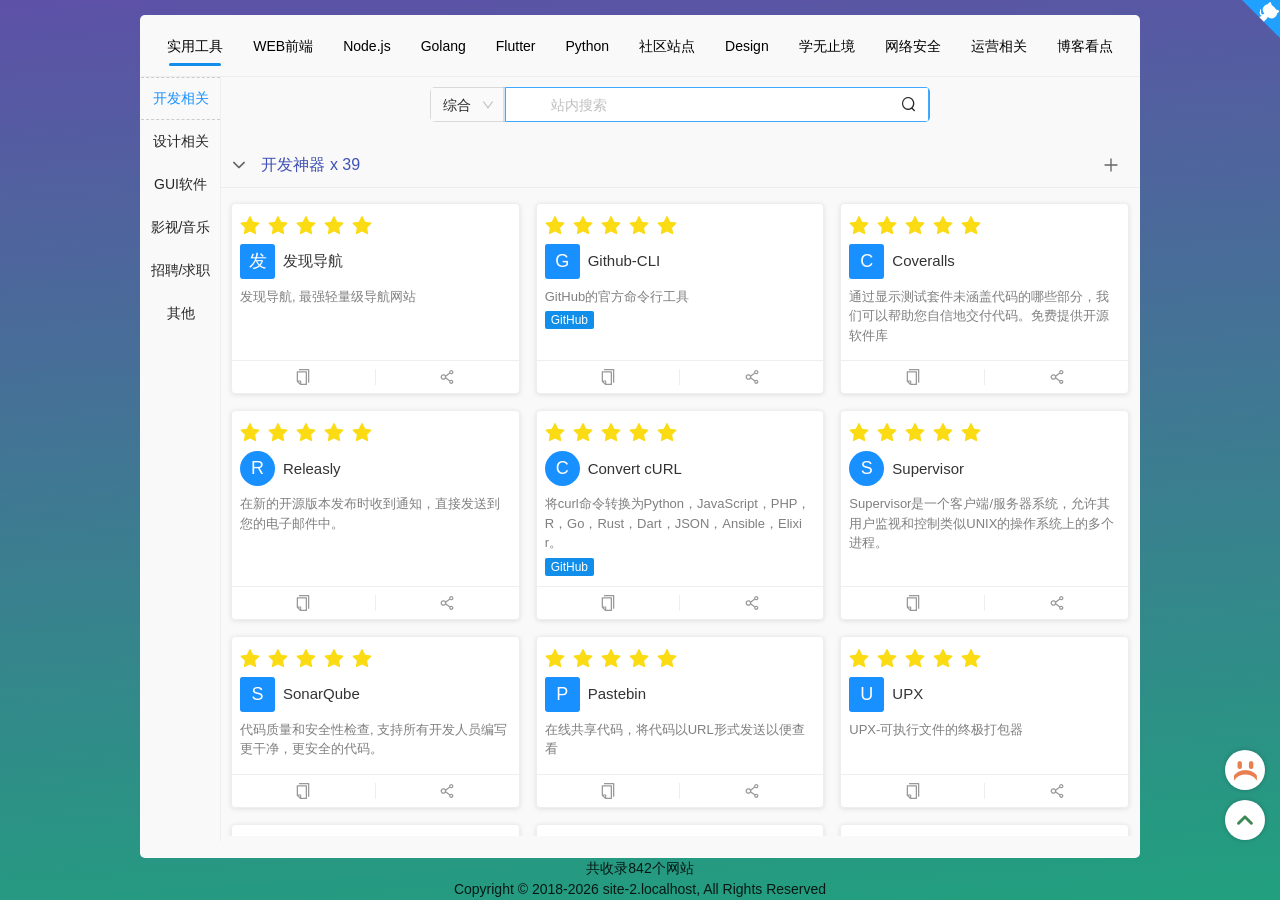
==== commit 454c1f8b: "Deploying to gh-pages from @ Snowh1te/nav@f962086cb744024e23752649063494cb9b173e36 🚀" ====
--- a/index.html
+++ b/index.html
@@ -42,25 +42,19 @@
   <link rel="prefetch" href="//unpkg.com/ng-zorro-antd@19.1.0/ng-zorro-antd.dark.min.css"><!-- nav.config-end -->
     <!-- nav.headerContent-start -->
     <!-- nav.headerContent-end -->
-  <style>@charset "UTF-8";@-webkit-keyframes nprogress-spinner{0%{-webkit-transform:rotate(0deg)}to{-webkit-transform:rotate(360deg)}}html,body{width:100%;height:100%}*,*:before,*:after{box-sizing:border-box}html{font-family:sans-serif;line-height:1.15;-webkit-text-size-adjust:100%;-ms-text-size-adjust:100%;-ms-overflow-style:scrollbar;-webkit-tap-highlight-color:rgba(0,0,0,0)}@-ms-viewport{width:device-width}body{margin:0;color:#000000d9;font-size:14px;font-family:-apple-system,BlinkMacSystemFont,Segoe UI,Roboto,Helvetica Neue,Arial,Noto Sans,sans-serif,"Apple Color Emoji","Segoe UI Emoji",Segoe UI Symbol,"Noto Color Emoji";font-variant:tabular-nums;line-height:1.5715;background-color:#fff;font-feature-settings:"tnum"}p{margin-top:0;margin-bottom:1em}html{--antd-wave-shadow-color:#1890ff;--scroll-bar:0}*,:before,:after{--tw-border-spacing-x:0;--tw-border-spacing-y:0;--tw-translate-x:0;--tw-translate-y:0;--tw-rotate:0;--tw-skew-x:0;--tw-skew-y:0;--tw-scale-x:1;--tw-scale-y:1;--tw-pan-x: ;--tw-pan-y: ;--tw-pinch-zoom: ;--tw-scroll-snap-strictness:proximity;--tw-gradient-from-position: ;--tw-gradient-via-position: ;--tw-gradient-to-position: ;--tw-ordinal: ;--tw-slashed-zero: ;--tw-numeric-figure: ;--tw-numeric-spacing: ;--tw-numeric-fraction: ;--tw-ring-inset: ;--tw-ring-offset-width:0px;--tw-ring-offset-color:#fff;--tw-ring-color:rgb(59 130 246 / .5);--tw-ring-offset-shadow:0 0 #0000;--tw-ring-shadow:0 0 #0000;--tw-shadow:0 0 #0000;--tw-shadow-colored:0 0 #0000;--tw-blur: ;--tw-brightness: ;--tw-contrast: ;--tw-grayscale: ;--tw-hue-rotate: ;--tw-invert: ;--tw-saturate: ;--tw-sepia: ;--tw-drop-shadow: ;--tw-backdrop-blur: ;--tw-backdrop-brightness: ;--tw-backdrop-contrast: ;--tw-backdrop-grayscale: ;--tw-backdrop-hue-rotate: ;--tw-backdrop-invert: ;--tw-backdrop-opacity: ;--tw-backdrop-saturate: ;--tw-backdrop-sepia: ;--tw-contain-size: ;--tw-contain-layout: ;--tw-contain-paint: ;--tw-contain-style: }*,:before,:after{box-sizing:border-box;border-width:0;border-style:solid;border-color:#e5e7eb}:before,:after{--tw-content:""}html{line-height:1.5;-webkit-text-size-adjust:100%;-moz-tab-size:4;tab-size:4;font-family:ui-sans-serif,system-ui,sans-serif,"Apple Color Emoji","Segoe UI Emoji",Segoe UI Symbol,"Noto Color Emoji";font-feature-settings:normal;font-variation-settings:normal;-webkit-tap-highlight-color:transparent}body{margin:0;line-height:inherit}p{margin:0}svg{display:block;vertical-align:middle}:root{--componentHeight:155px}html{-ms-text-size-adjust:100%;-webkit-text-size-adjust:100%}body{min-height:100vh;-webkit-font-smoothing:antialiased;-moz-osx-font-smoothing:grayscale;-webkit-overflow-scrolling:touch;font-size:14px}</style><link rel="stylesheet" href="styles-GCNOYK7O.css" media="print" onload="this.media='all'"><noscript><link rel="stylesheet" href="styles-GCNOYK7O.css"></noscript></head>
+  <style>@charset "UTF-8";@-webkit-keyframes nprogress-spinner{0%{-webkit-transform:rotate(0deg)}to{-webkit-transform:rotate(360deg)}}html,body{width:100%;height:100%}*,*:before,*:after{box-sizing:border-box}html{font-family:sans-serif;line-height:1.15;-webkit-text-size-adjust:100%;-ms-text-size-adjust:100%;-ms-overflow-style:scrollbar;-webkit-tap-highlight-color:rgba(0,0,0,0)}@-ms-viewport{width:device-width}body{margin:0;color:#000000d9;font-size:14px;font-family:-apple-system,BlinkMacSystemFont,Segoe UI,Roboto,Helvetica Neue,Arial,Noto Sans,sans-serif,"Apple Color Emoji","Segoe UI Emoji",Segoe UI Symbol,"Noto Color Emoji";font-variant:tabular-nums;line-height:1.5715;background-color:#fff;font-feature-settings:"tnum"}p{margin-top:0;margin-bottom:1em}html{--antd-wave-shadow-color:#1890ff;--scroll-bar:0}*,:before,:after{--tw-border-spacing-x:0;--tw-border-spacing-y:0;--tw-translate-x:0;--tw-translate-y:0;--tw-rotate:0;--tw-skew-x:0;--tw-skew-y:0;--tw-scale-x:1;--tw-scale-y:1;--tw-pan-x: ;--tw-pan-y: ;--tw-pinch-zoom: ;--tw-scroll-snap-strictness:proximity;--tw-gradient-from-position: ;--tw-gradient-via-position: ;--tw-gradient-to-position: ;--tw-ordinal: ;--tw-slashed-zero: ;--tw-numeric-figure: ;--tw-numeric-spacing: ;--tw-numeric-fraction: ;--tw-ring-inset: ;--tw-ring-offset-width:0px;--tw-ring-offset-color:#fff;--tw-ring-color:rgb(59 130 246 / .5);--tw-ring-offset-shadow:0 0 #0000;--tw-ring-shadow:0 0 #0000;--tw-shadow:0 0 #0000;--tw-shadow-colored:0 0 #0000;--tw-blur: ;--tw-brightness: ;--tw-contrast: ;--tw-grayscale: ;--tw-hue-rotate: ;--tw-invert: ;--tw-saturate: ;--tw-sepia: ;--tw-drop-shadow: ;--tw-backdrop-blur: ;--tw-backdrop-brightness: ;--tw-backdrop-contrast: ;--tw-backdrop-grayscale: ;--tw-backdrop-hue-rotate: ;--tw-backdrop-invert: ;--tw-backdrop-opacity: ;--tw-backdrop-saturate: ;--tw-backdrop-sepia: ;--tw-contain-size: ;--tw-contain-layout: ;--tw-contain-paint: ;--tw-contain-style: }*,:before,:after{box-sizing:border-box;border-width:0;border-style:solid;border-color:#e5e7eb}:before,:after{--tw-content:""}html{line-height:1.5;-webkit-text-size-adjust:100%;-moz-tab-size:4;tab-size:4;font-family:ui-sans-serif,system-ui,sans-serif,"Apple Color Emoji","Segoe UI Emoji",Segoe UI Symbol,"Noto Color Emoji";font-feature-settings:normal;font-variation-settings:normal;-webkit-tap-highlight-color:transparent}body{margin:0;line-height:inherit}p{margin:0}:root{--componentHeight:155px}html{-ms-text-size-adjust:100%;-webkit-text-size-adjust:100%}body{min-height:100vh;-webkit-font-smoothing:antialiased;-moz-osx-font-smoothing:grayscale;-webkit-overflow-scrolling:touch;font-size:14px}section{display:block}</style><link rel="stylesheet" href="styles-BLXSWDYX.css" media="print" onload="this.media='all'"><noscript><link rel="stylesheet" href="styles-BLXSWDYX.css"></noscript></head>
   <script>
     window.__TITLE__ = document.title
   </script>
   <body class="dark-scrollbar-border" id="x-j-h">
     <app-xiejiahe>
-      <!-- nav.loading-start -->
-<style>
-  @keyframes my-rotate{0%{transform:rotate(0deg)}100%{transform:rotate(360deg)}}@keyframes loading-dash{0%{stroke-dasharray:1,200;stroke-dashoffset:0}50%{stroke-dasharray:90,150;stroke-dashoffset:-40px}100%{stroke-dasharray:90,150;stroke-dashoffset:-120px}}.g-loading{z-index:999;position:fixed;top:0;left:0;right:0;bottom:0;background:#fff;display: flex;justify-content: center;align-items: center;}.circular{width:30px;height:30px;animation:my-rotate 2s linear infinite;}.path{stroke-dasharray:90,150;stroke-dashoffset:0;stroke-width:5;stroke:#409eff;stroke-linecap:round;animation:loading-dash 1.5s ease-in-out infinite}
-</style><div class="g-loading">
-    <svg viewBox="25 25 50 50" class="circular">
-      <circle cx="50" cy="50" r="20" fill="none" class="path"/>
-    </svg>
-  </div>  
-<!-- nav.loading-end -->
+      <!-- nav.loading-start --><style>
+.error {z-index: 99999;background:#fff;position: fixed;top: 0;left: 0;right: 0;bottom: 0;overflow: hidden;}.error #totalbase {position: absolute;height: 10px;width: 10px;top: 50%;left: 50%;background-color: blue;transform-style: preserve-3d;perspective: 5000px;transform-origin: 0 0;transform: rotateX(60deg) rotateZ(45deg) translate(-50%, -50%);}.error #animbase {transform-style: preserve-3d;position: absolute;height: 700px;width: 10px;top: 50%;left: 50%;animation: anima 8s infinite linear;transform-origin: 0 0%;}.error #base {position: absolute;height: 10px;width: 10px;top: 0;left: 50%;background-color: blue;transform-style: preserve-3d;transform-origin: 0 0;transform: translate(-50%, -50%) rotateZ(90deg);}.error #baseshadow {position: absolute;height: 10px;width: 25px;top: 50%;left: 50%;background-color: #D3D3D3;transform-style: preserve-3d;box-shadow: 0 0 140px 27px gray;transform-origin: 0 0;transform: rotateZ(90deg) translateZ(-150px);}@keyframes anima {0% {transform: rotateZ(0deg) translate(-50%, -50%);}100% {transform: rotateZ(360deg) translate(-50%, -50%);}}.error .helitop {transform-style: preserve-3d;position: absolute;height: 39px;width: 39px;left: 50%;top: 50%;background-color: white;border: 1px solid black;transform: translate(-50%, -50%) rotateX(0deg) translateZ(20px);}.error .helifront {transform-style: preserve-3d;position: absolute;height: 39px;width: 39px;left: 50%;top: 50%;background-color: white;border: 1px solid black;transform: translate(-50%, -50%) rotateX(90deg) translateZ(-20px);}.error .heliback {transform-style: preserve-3d;position: absolute;height: 39px;width: 39px;left: 50%;top: 50%;transform: translate(-50%, -50%) rotateX(90deg) translateZ(20px);}.error .front1 {transform-style: preserve-3d;position: absolute;height: 19px;width: 39px;left: 50%;top: 50%;background-color: #f0f0f0;border: 1px solid black;transform: translate(-50%, -50%) translateZ(18px);cursor: pointer;}.error .front2 {position: absolute;height: 19px;width: 39px;left: 50%;top: 50%;background-color: #f0f0f0;border: 1px solid black;transform: translate(-50%, -50%) rotateX(60deg) translateZ(18px);}.error .front3 {position: absolute;height: 19px;width: 39px;left: 50%;top: 50%;background-color: #f0f0f0;border: 1px solid black;transform: translate(-50%, -50%) rotateX(-60deg) translateZ(18px);}.error .front4 {border-top: 18px solid #f0f0f0;border-left: 11px solid transparent;border-right: 11px solid transparent;height: 0;width: 20px;left: 50%;top: 50%;transform: translate(-50%, -50%) rotateY(90deg) rotateZ(90deg) translateZ(0px) translateX(19px) translateY(50%);}.error .front5 {border-top: 18px solid #f0f0f0;border-left: 11px solid transparent;border-right: 11px solid transparent;height: 0;width: 20px;left: 50%;top: 50%;transform: translate(-50%, -50%) rotateY(90deg) rotateZ(90deg) translateZ(39px) translateX(1px) translateY(50%);}.error .helileft {position: absolute;height: 39px;width: 39px;left: 50%;top: 50%;background-color: white;border: 1px solid black;transform: translate(-50%, -50%) rotateY(90deg) translateZ(-20px);}.error .heliright {position: absolute;height: 39px;width: 39px;left: 50%;top: 50%;background-color: white;border: 1px solid black;transform: translate(-50%, -50%) rotateY(90deg) translateZ(20px);}.error .helibottom {position: absolute;height: 39px;width: 39px;left: 50%;top: 50%;background-color: white;border: 1px solid black;transform: translate(-50%, -50%) translateZ(-20px);}.error .wingbase {transform-style: preserve-3d;position: absolute;height: 10px;width: 10px;bottom: 00%;left: 50%;background: white;transform-origin: 0 0;transform: translate(-50%, -50%);animation: anim 0.5s infinite linear;}@keyframes anim {0% {transform: rotateZ(0deg) translate(-50%, -50%);}100% {transform: rotateZ(360deg) translate(-50%, -50%);}}.error .wing1 {z-index: 10;position: absolute;height: 4px;width: 100px;left: 50%;top: 50%;background-color: #000000;border: 1px solid black;transform: translate(-50%, -50%) translateX(50%) translateZ(25px) rotateX(10deg);}.error .wing2 {z-index: 10;position: absolute;height: 4px;width: 100px;left: 50%;top: 50%;background-color: black;border: 1px solid black;transform: translate(-50%, -50%) translateX(-50%) translateZ(25px) rotateX(-10deg);}.error .col1 {position: absolute;height: 25px;width: 4px;left: 50%;top: 50%;background-color: white;border: 1px solid black;transform: translate(-50%, -50%) rotateX(90deg) translateY(50%) translateZ(3px);}.error .col2 {position: absolute;height: 25px;width: 4px;left: 50%;top: 50%;background-color: white;border: 1px solid black;transform: translate(-50%, -50%) rotateX(90deg) translateY(50%) translateZ(-3px);}.error .col3 {position: absolute;height: 25px;width: 4px;left: 50%;top: 50%;background-color: white;border: 1px solid black;transform: translate(-50%, -50%) rotateX(90deg) rotateY(90deg) translateY(50%) translateZ(-3px);}.error .col4 {position: absolute;height: 25px;width: 4px;left: 50%;top: 50%;background-color: white;border: 1px solid black;transform: translate(-50%, -50%) rotateX(90deg) rotateY(90deg) translateY(50%) translateZ(3px);}.error .tailbase {transform-style: preserve-3d;position: absolute;height: 10px;width: 10px;top: 50%;left: 50%;transform: translate(-50%, -50%);}.error .tail1 {transform-style: preserve-3d;position: absolute;height: 8px;width: 8px;border: 1px solid black;background-color: white;top: 0;left: 50%;transform: translate(-50%, 100%) translateZ(-100px);}.error .tail21 {transform-style: preserve-3d;position: absolute;height: 100px;width: 8px;top: 50%;left: 50%;background: white;border: 1px solid black;transform: translate(-50%, -50%) rotateX(90deg) translateY(50%) translateZ(5px);}.error .tail22 {transform-style: preserve-3d;position: absolute;height: 100px;width: 8px;top: 50%;left: 50%;background: white;border: 1px solid black;transform: translate(-50%, -50%) rotateX(90deg) translateY(50%) translateZ(-5px);}.error .tail23 {transform-style: preserve-3d;position: absolute;height: 100px;width: 8px;top: 50%;left: 50%;background: white;border: 1px solid black;transform: translate(-50%, -50%) rotateZ(90deg) rotateX(90deg) translateY(50%) translateZ(5px);}.error .tail24 {transform-style: preserve-3d;position: absolute;height: 100px;width: 8px;top: 50%;left: 50%;background: white;border: 1px solid black;transform: translate(-50%, -50%) rotateZ(90deg) rotateX(90deg) translateY(50%) translateZ(-5px);}.error .tail25 {transform-style: preserve-3d;position: absolute;height: 14px;width: 14px;top: 50%;left: 50%;border-left: 10px solid transparent;border-right: 10px solid transparent;border-top: 10px solid black;border-bottom: 10px solid transparent;transform: translate(-50%, -11px) rotateY(90deg) rotateZ(45deg) translateZ(-5px);}.error .tail26 {transform-style: preserve-3d;position: absolute;height: 14px;width: 14px;top: 50%;left: 50%;border-left: 10px solid transparent;border-right: 10px solid transparent;border-top: 10px solid black;border-bottom: 10px solid transparent;transform: translate(-50%, -11px) rotateY(90deg) rotateZ(45deg) translateZ(5px);}.error .tailwingbase {transform-style: preserve-3d;position: absolute;height: 10px;width: 10px;left: 50%;top: 0%;animation: animb 0.3s infinite linear;transform: translate(-50%, 0) rotateX(180deg);}@keyframes animb {0% {transform: translate(-50%, 0) rotateX(180deg) rotateZ(0deg);}100% {transform: translate(-50%, 0) rotateX(180deg) rotateZ(-360deg);}}.error .tail221 {transform-style: preserve-3d;position: absolute;height: 3px;width: 3px;top: 50%;left: 50%;background: white;border: 1px solid black;transform: translate(-50%, -50%) rotateX(90deg) translateY(50%) translateZ(2px);}.error .tail222 {transform-style: preserve-3d;position: absolute;height: 3px;width: 3px;top: 50%;left: 50%;background: white;border: 1px solid black;transform: translate(-50%, -50%) rotateX(90deg) translateY(50%) translateZ(-2px);}.error .tail223 {transform-style: preserve-3d;position: absolute;height: 3px;width: 3px;top: 50%;left: 50%;background: white;border: 1px solid black;transform: translate(-50%, -50%) rotateZ(90deg) rotateX(90deg) translateY(50%) translateZ(2px);}.error .tail224 {transform-style: preserve-3d;position: absolute;height: 3px;width: 3px;top: 50%;left: 50%;background: white;border: 1px solid black;transform: translate(-50%, -50%) rotateZ(90deg) rotateX(90deg) translateY(50%) translateZ(-2px);}.error .tailwing1 {position: absolute;height: 2px;width: 15px;left: 50%;top: 50%;background-color: #000000;border: 1px solid black;transform: translate(-50%, -50%) translateX(50%) translateZ(5px) rotateX(30deg);}.error .tailwing2 {position: absolute;height: 2px;width: 15px;left: 50%;top: 50%;background-color: black;border: 1px solid black;transform: translate(-50%, -50%) translateX(-50%) translateZ(5px) rotateX(-30deg);}.error #towerbase {position: absolute;height: 40px;width: 40px;top: 50%;left: 50%;background-color: blue;box-shadow: 0 0 60px 5px black;transform-style: preserve-3d;transform-origin: 0 0;transform: translate(-50%, -50%) translateZ(-150px);}.error .tower1left {position: absolute;height: 40px;width: 200px;left: 50%;top: 50%;background-color: white;border: 1px solid black;transform: translate(-50%, -50%) rotateY(90deg) translateX(-50%) translateZ(20px);}.error .tower1right {position: absolute;height: 200px;width: 40px;left: 50%;top: 50%;background-color: white;border: 1px solid black;transform: translate(-50%, -50%) rotateX(90deg) translateY(50%) translateZ(-20px);}.error .tower1top {transform-style: preserve-3d;position: absolute;height: 80px;width: 80px;left: 50%;top: 50%;background-color: white;border: 1px solid black;transform: translate(-50%, -50%) translateZ(240px);}.error .tower2top {transform-style: preserve-3d;position: absolute;height: 80px;width: 80px;left: 50%;top: 50%;background-color: white;border: 1px solid black;transform: translate(-50%, -50%) translateZ(200px);}.error .tower2left {position: absolute;height: 78px;width: 22px;left: 50%;top: 50%;border-top: 1px solid white;border-bottom: 1px solid white;border-left: 10px solid white;border-right: 10px solid white;outline: 1px solid black;transform: translate(-10px, -50%) rotateY(90deg) translateX(-220px) translateZ(30px);}.error .tower1window {position: absolute;height: 22px;width: 75px;left: 50%;top: 50%;background-color: #d3d3d3;opacity: 0.8;transform: translate(-50%, -50%);}.error .tower2window {position: absolute;height: 75px;width: 22px;left: 50%;top: 50%;background-color: #d3d3d3;opacity: 0.8;transform: translate(-50%, -50%);}.error .tower2right {position: absolute;height: 22px;width: 78px;left: 50%;top: 50%;border-top: 10px solid white;border-bottom: 10px solid white;border-left: 1px solid white;border-right: 1px solid white;outline: 1px solid black;transform: translate(-50%, -11px) rotateX(90deg) translateY(220px) translateZ(-30px);}</style>
+<section class="error"><div id="totalbase"><div id="animbase" v-pre><div id="base"><div id="baseshadow"></div><div class="helitop"><div class="wingbase"><div class="col1"></div><div class="col2"></div><div class="col3"></div><div class="col4"></div><div class="wing1"></div><div class="wing2"></div></div></div><div class="helifront"><div class="tailbase"><div class="tail1"><div class="tail21"></div><div class="tail22"></div><div class="tail23"></div><div class="tail24"><div class="tailwingbase"><div class="tail221"></div><div class="tail222"></div><div class="tail223"></div><div class="tail224"></div><div class="tailwing1"></div><div class="tailwing2"></div></div></div></div><div class="tail25"></div><div class="tail26"></div></div></div><div class="heliback"><div class="front1"></div><div class="front2"></div><div class="front3"></div><div class="front4"></div><div class="front5"></div></div><div class="helileft"></div><div class="heliright"></div><div class="helibottom"></div></div></div><div id="towerbase"><div class="tower1left"></div><div class="tower1right"></div><div class="tower2right"><div class="tower1window"></div></div><div class="tower1top"><div class="front1" @click="goHome"><div class="col1"></div><div class="col2"></div><div class="col3"></div><div class="col4"></div></div><div class="front2"></div><div class="front3"></div></div><div class="tower2top"></div><div class="tower2left"><div class="tower2window"></div></div></div></div></section><!-- nav.loading-end -->
     </app-xiejiahe>
 
     <!-- nav.seo-start -->
-<div data-url="https://github.com/xjh22222228/nav" data-server-time="1740411164172" data-a="x.i.e-jiahe" data-date="2025-02-24 23:32:44" id="META-NAV" style="z-index:-1;position:fixed;top:-10000vh;left:-10000vh;">
+<div data-url="https://github.com/xjh22222228/nav" data-server-time="1740411212315" data-a="x.i.e-jiahe" data-date="2025-02-24 23:33:32" id="META-NAV" style="z-index:-1;position:fixed;top:-10000vh;left:-10000vh;">
 <div>发现导航</div><p>发现导航, 最强轻量级导航网站</p><div>Github-CLI</div><p>GitHub的官方命令行工具</p><div>Coveralls</div><p>通过显示测试套件未涵盖代码的哪些部分，我们可以帮助您自信地交付代码。免费提供开源软件库</p><div>Releasly</div><p>在新的开源版本发布时收到通知，直接发送到您的电子邮件中。</p><div>Convert cURL</div><p>将curl命令转换为Python，JavaScript，PHP，R，Go，Rust，Dart，JSON，Ansible，Elixir。</p><div>Supervisor</div><p>Supervisor是一个客户端/服务器系统，允许其用户监视和控制类似UNIX的操作系统上的多个进程。</p><div>SonarQube</div><p>代码质量和安全性检查, 支持所有开发人员编写更干净，更安全的代码。</p><div>Pastebin</div><p>在线共享代码，将代码以URL形式发送以便查看</p><div>UPX</div><p>UPX-可执行文件的终极打包器</p><div>askgit</div><p>使用SQL查询git存储库。生成报告，执行状态检查，分析代码库。</p><div>Sentry</div><p>Web应用程序，移动应用程序和游戏的实时崩溃报告。</p><div>randomuser</div><p>随机用户生成器是用于生成占位符用户信息的免费API。 获取个人资料照片，姓名等。 对于人们来说，就像Lorem Ipsum。</p><div>github-readme-stats</div><p>在你的 README 中 获取动态生成的 GitHub 统计信息</p><div>Hits</div><p>了解有多少人正在查看您的GitHub项目的简单方法</p><div>GitHub 文件加速</div><p>GitHub 文件加速</p><div>Shields IO</div><p>svg生成版本号图标</p><div>FunDebug</div><p>支持前端JavaScript，后端Node.js以及微信小程序错误监控</p><div>Asciiworld</div><p>WA！原来那些年程序猿搞怪的注释都在这里</p><div>jsfiddle</div><p>强大的前端代码在线演示的网站</p><div>CODEIF</div><p>变量命名神器</p><div>ASCIIFlow Infinity</div><p>无限的ASCII图表，保存到谷歌驱动器，调整大小，自由绘制，并直接输出到文本/HTML。</p><div>gitzip</div><p>它可以将GITHUB存储库的子文件夹/子目录作为zip并下载</p><div>Server酱</div><p>「Server酱」，英文名「ServerChan」，是一款「程序员」和「服务器」之间的通信软件。</p><div>mkcert</div><p>一个简单的零配置工具，可以使用您喜欢的任何名称制作本地可信赖的SSL开发证书</p><div>carbon</div><p>创建和分享源代码的精美图像</p><div>setup-ipsec-vpn</div><p>用于构建您自己的IPsec VPN服务器的脚本，在Ubuntu，Debian和CentOS上使用IPsec / L2TP和Cisco IPsec</p><div>nginxconfig</div><p>nginx配置生成器</p><div>GraphQL Explorer</div><p>GraphQL资源管理器利用真实的、实时的生产数据</p><div>patorjk</div><p>将文本转换成ASCII</p><div>lens</div><p>Lens控制Kubernetes集群所需的唯一IDE。它是适用于MacOS，Windows和Linux操作系统的独立应用程序。它是开源的，免费的。</p><div>public-apis</div><p>一些可用在 Web 或软件开发的开放 API 接口</p><div>astexplorer</div><p>一个Web工具，用于探索由各种解析器生成的AST</p><div>uTools</div><p>uTools是一个极简、插件化、跨平台的现代桌面软件。通过自由选配丰富的插件，打造你得心应手的工具集合</p><div>ihateregex</div><p>正则表达式备忘录</p><div>Oh My ZSH</div><p>是一个开放源代码，社区驱动的框架，用于管理zsh配置。</p><div>Tampermonkey</div><p>一款免费的浏览器扩展和最为流行的用户脚本管理器</p><div>Greasy Fork</div><p>提供用户脚本的网站</p><div>免费代理</div><p>免费HTTP代理IP</p><div>Google Workspace</div><p>Google Workspace状态信息中心</p><div>eoLinker接口管理平台</div><p>国内最大的在线接口管理服务方案供应商</p><div>YApi</div><p>YApi 是一个可本地部署的、打通前后端及QA的、可视化的接口管理平台</p><div>RAP2</div><p>Web接口管理工具，开源免费，接口自动化，MOCK数据自动生成，自动化测试，企业级管理。阿里妈妈MUX团队出品</p><div>showdoc</div><p>一个非常适合IT团队的在线API文档、技术文档工具</p><div>docsify</div><p>一个神奇的文档站点生成器</p><div>apiDoc</div><p>RESTful Web API文档生成器</p><div>docusaurus</div><p>易于维护的开源文档网站</p><div>禅道</div><p>禅道是灵活的项目管理软件</p><div>Tapd</div><p>一站式敏捷研发协作云平台, 凝聚腾讯研发方法及敏捷实践精髓, 助力企业研发更高效、协作更敏捷</p><div>Hoppscotch</div><p>一个免费，快速，美观的API请求构建器，供10万多个开发人员使用。(原名叫 Postwoman)</p><div>Sunny-Ngrok</div><p>一条命令解决的外网访问内网问题，无需任何配置，下载客户端之后直接一条命令让外网访问您的内网不再是距离</p><div>frp</div><p>一个快速反向代理，可帮助您将NAT或防火墙后面的本地服务器暴露给Internet。</p><div>zan-proxy</div><p>本地代码调试线上页面，环境再也不是问题</p><div>ngrok</div><p>ngrok是一个反向代理，通过在公共的端点和本地运行的 Web 服务器之间建立一个安全的通道。ngrok可捕获和分析所有通道上的流量，便于后期分析和重放</p><div>查MD5</div><p>MD5在线解密|md5在线破解|批量破解md5网站</p><div>JSON Web Tokens</div><p>jwt 在线解码</p><div>base64</div><p>base64在线解码编码</p><div>ipify</div><p>一个简单的公共IP地址API</p><div>归属地查询</div><p>淘宝免费归属地查询</p><div>draw</div><p>免费的在线图表软件，用于制作流程图、流程图、组织图、UML、ER和网络图</p><div>ProcessOn</div><p>免费在线作图工具,UML作图,UI界面原型设计,iOS原型设计,BPMN,流程图,思维导图,多人协作绘图</p><div>蓝湖</div><p>蓝湖是一款设计图共享平台,帮助互联网团队管理设计图</p><div>Zeplin</div><p>为设计师和前端而生的协作应用</p><div>幕布</div><p>极简大纲笔记 | 一键生成思维导图</p><div>声享</div><p>在线制作 PPT，让分享更有价值</p><div>墨刀</div><p>原型设计工具，web原型设计工具，app原型设计工具</p><div>小智LOGO</div><p>LOGO在线制作神器 - 3分钟完成LOGO设计在线生成</p><div>创客贴</div><p>一款简单易用、功能强大的线上图形设计工具</p><div>在线制作图表</div><p>信息图表是一种易于使用的信息图表和图表制造商。创建和分享美丽的信息图表，在线报告和互动地图。在这里做你自己</p><div>CLIPPING MAGIC</div><p>删除图像背景在线。使背景透明，白色等编辑，裁剪，旋转，固定颜色，添加阴影，一款在线抠图工具</p><div>稿定抠图</div><p>稿定设计是一款专为淘宝店主、新媒体运营人员和修图爱好者打造的免费在线抠图工具。</p><div>UZER.ME</div><p>超级应用空间致力于全生命周期的文档管理,无需安装,即可在线编辑Office, CAD,PS等任意格式文档,支持远程协作,全文检索,版本管理,权限管理,安全外发等.提高工作效率,降低安全风险</p><div>launchaco</div><p>免费在线制作LOGO</p><div>鹿班</div><p>鹿班 - 让设计更美好(阿里出品)</p><div>图片裁剪</div><p>在线裁剪照片大小尺寸</p><div>Bitwarden</div><p>个人和企业在任何设备上存储，共享和保护敏感数据的最简单，最安全的方法</p><div>Typeora</div><p>Typora是一款跨平台的最小Markdown编辑器，可为Markdown读者和作家提供无缝的体验</p><div>iterm2</div><p>iTerm2是Terminal的替代品，是iTerm的后续产品</p><div>Sourcetree</div><p>美丽的Git GUI中的简单性和强大功能</p><div>charles</div><p>Charles是HTTP代理/ HTTP监视器/反向代理，使开发人员可以查看其计算机与Internet之间的所有HTTP和SSL / HTTPS通信。这包括请求，响应和HTTP标头（其中包含cookie和缓存信息）。</p><div>Tunnelblick</div><p>适用于macOS的免费开源OpenVPN VPN客户端服务器软件。</p><div>Keka</div><p>macOS文件存档器, 储存更多，私密分享</p><div>Kap</div><p>使用Web技术构建的开源屏幕录像机。</p><div>Vscode</div><p>VScode是一款轻量级的编辑器，自由。 建立在开源上。 无处不在。</p><div>zenmap</div><p>开源免费的网络发现工具，通过它能够找出网络上在线的主机，并测试主机上哪些端口处于监听状态，接着通过端口确定主机上运行的应用程序类型与版本信息，最后利用它还能侦测出操作系统的类型和版本</p><div>obsproject</div><p>免费和开源软件，用于视频录制和实时流。</p><div>hyper</div><p>基于WEB技术的终端</p><div>Listary</div><p>Listary是Windows的革命性搜索实用程序，它使休闲用户和高级用户都能快速找到文件并启动应用程序！</p><div>vmware</div><p>利用VMware提供的软件定义的云，移动性，网络和安全解决方案来建立您的数字基础。</p><div>parallels</div><p>Mac和Windows虚拟化|管理Mac|VDI和RDS解决方案</p><div>mumu Android模拟器</div><p>网易MuMu[手游模拟器][安卓模拟器]</p><div>DBeaver</div><p>适用于开发人员，数据库管理员，分析师和所有需要使用数据库的人员的免费的多平台数据库工具。支持所有流行的数据库：MySQL，PostgreSQL，SQLite，Oracle，DB2，SQL Server，Sybase，MS Access，Teradata，Firebird，Apache Hive，Phoenix，Presto等</p><div>RedisDesktopManager</div><p>Redis Desktop Manager（又名RDM）—是用于Windows，Linux，MacOS和iPadOS的快速Redis数据库管理应用程序。</p><div>Sequel Pro</div><p>Sequel Pro是一个快速，易于使用的Mac数据库管理应用程序，用于处理MySQL数据库。</p><div>Robo 3T</div><p>一个现代，强大且由社区驱动的MongoDB管理工具</p><div>DataGrip</div><p>jetbrains出品的数据库管理系统</p><div>tableplus</div><p>用于关系数据库的现代，本地且友好的GUI工具：MySQL，PostgreSQL，SQLite等</p><div>TeamViewer</div><p>TeamViewer远程连接控制软件是一款随时随地连接到远程桌面电脑、移动设备及Iot,让远程连接过程更加的快速和安全,轻松实现对文件、网络及程序的实时支持或访问。</p><div>向日葵</div><p>向日葵远程控制软件是一款免费的集远程控制电脑手机、远程桌面连接、远程开机、远程管理、支持内网穿透的一体化远程控制管理工具软件</p><div>v2ray</div><p>用于构建代理绕过网络限制的平台。</p><div>clash</div><p>Go中基于规则的隧道</p><div>哔哩哔哩</div><p>国内知名的视频弹幕网站，这里有最及时的动漫新番，最棒的ACG氛围，最有创意的Up主</p><div>爱奇艺</div><p>拥有海量、优质、高清的网络视频的大型视频网站，专业的网络视频播放平台</p><div>Youtube</div><p>全球最大的视频网站</p><div>斗鱼</div><p>斗鱼 - 每个人的直播平台</p><div>疯狂影视搜索</div><p>疯狂影视搜索是一款全能影视搜索引擎，帮你找到最新影视资源，一站拥有无尽影视资源</p><div>全民vip视频在线解析</div><p>免费全网VIP视频会员免广告看电影！优酷vip解析，爱奇艺vip解析，腾讯vip解析，乐视vip解析，芒果vip解析</p><div>蜜蜂剪辑</div><p>免费在线视频剪辑、视频制作、视频剪切、视频转gif等实用功能</p><div>kk高清影院</div><p>kk高清影院,1080p电影下载,高清电影迅雷下载,免费高清电影网</p><div>自由的音乐</div><p>自由的音乐是一个免费试听并下载全网音乐的网站</p><div>智联招聘</div><p>智联招聘，更懂你的价值</p><div>前程无忧</div><p>招聘网,人才网,求职,找工作</p><div>BOSS直聘</div><p>BOSS直聘是权威领先的招聘网，开启人才网招聘求职新时代，让求职者与Boss直接开聊、加快面试、即时反馈，找工作就来BOSS直聘和Boss开聊吧</p><div>ResumeSample</div><p>程序员简历模板系列, WEB/IOS/Android/C++/node等以及通用程序员简历模板</p><div>程序员找工作黑名单</div><p>有些事情，应该被记住</p><div>看准网</div><p>看准网★中国领先的职场信息平台,专注于公司评论,晒工资,工资待遇,面试,公司福利等.您可以在看准网上匿名分享您的职业信息</p><div>TinyPNG</div><p>智能PNG和JPEG压缩，以质量和文件大小的完美平衡来优化您的图像</p><div>Squoosh</div><p>在浏览器中用不同的编解码器压缩和比较图像(Google出品)</p><div>草料二维码</div><p>用专业的二维码产品帮助企业创造价值</p><div>Feed 验证器</div><p>验证RSS是否符合标准规范</p><div>淘捏捏</div><p>淘宝信誉查询 - 淘捏捏卖家工具箱 淘宝信誉查询_淘宝信用查询_淘宝小号查询_淘宝黑号查询</p><div>天眼查</div><p>人人都在用商业安全工具_企业信息查询_公司查询_工商查询_企业信用信息查询系统</p><div>语雀</div><p>优雅高效的在线文档编辑与协同工具，让每个企业轻松拥有文档中心 - 阿里巴巴</p><div>求是潮云U盘</div><p>临时文件上传, 快速和稳定</p><div>云转换</div><p>在线免费转换视频,音频,YouTube视频到文字,视频到文字,音频到文字,语音转换成文字</p><div>Picdiet</div><p>独特且强悍的JavaScript算法，能极速压缩80%的图片大小，而不损害其质量</p><div>easyicon</div><p>在线图标转换ico、icns</p><div>Smallpdf</div><p>压缩pdf、各种文件格式转换pdf</p><div>Cool Backgrounds</div><p>生成非常酷的彩色背景图像</p><div>Unsplash Source</div><p>随机生成图片链接</p><div>石墨文档</div><p>一款轻便、简洁的在线协作文档工具，PC端和移动端全覆盖，支持多人同时对文档编辑和评论...</p><div>Emoji searcher</div><p>Emoji表情大全</p><div>imgURL</div><p>ImgURL是一个简单、纯粹的图床程序，让个人图床多一个选择</p><div>拷贝兔</div><p>跨平台分享工具，纯Web，IOS，MAC，Linux，Android互传</p><div>表格工具</div><p>一个功能强大的在线表格编辑器，支持Excel、Markdown、JSON、CSV、HTML等格式的相互转换</p><div>360查字体</div><p>360查字体 - 查版权，免纠纷</p><div>sejda</div><p>在线HTML转换pdf</p><div>AI人工智能图片放大</div><p>Bigjpg - 使用开源waifu2x人工智能深度卷积神经网络（CNN）智能无损免费放大图片</p><div>VVV文档在线导出工具</div><p>免费下载百度文库文档</p><div>在线文件编码识别</div><p>在线文件编码识别</p><div>iptv</div><p>收集来自世界各地的5000多个公共IPTV频道</p><div>临时邮箱</div><p>10分钟邮箱，临时邮箱，临时邮，临时电子邮箱，24小时邮箱，一次性邮箱，匿名邮箱，安全邮箱</p><div>jQuery</div><p>jQuery是一个JavaScript函数库</p><div>webpack</div><p>webpack是一个模块打包器</p><div>Babel</div><p>用于编写下一代 JavaScript 的编译器</p><div>ESLint</div><p>可组装的JavaScript和JSX检查工具</p><div>stylelint</div><p>一个强大的现代样式风格的linter</p><div>Mocha</div><p>Mocha是JavaScript的一种单元测试框架，既可以在浏览器环境下运行，也可以在Node.js环境下运行</p><div>MUI</div><p>MUI: 最接近原生APP体验的高性能前端框架</p><div>rollup</div><p>Rollup 是一个 JavaScript 模块打包器，可以将小块代码编译成大块复杂的代码，例如 library 或应用程序</p><div>standard</div><p>JavaScript样式指南，带有linter和自动代码修复程序</p><div>Faker</div><p>在Node.js和浏览器中生成大量逼真的假数据</p><div>sweetalert</div><p>JavaScript Alert 的漂亮替代品</p><div>Sortable</div><p>一个JavaScript库，用于在现代浏览器和触摸设备上对拖放列表进行重新排序</p><div>formilyjs</div><p>Formily 是一个由阿里巴巴集团多 BU 共建的面向中后台复杂场景的表单解决方案，它也是一个表单框架</p><div>rough-notation</div><p>一个小的JavaScript库，用于在网页上创建手绘动画并为其添加动画效果</p><div>AntV</div><p>AntV 是蚂蚁金服全新一代数据可视化解决方案</p><div>Lodash</div><p>Lodash是一个一致性、模块化、高性能的 JavaScript 实用工具库</p><div>Swiper</div><p>轻量级的移动设备触控滑块的js框架，使用硬件加速过渡</p><div>fastclick</div><p>Polyfill 解决移动端具有300ms延迟的库</p><div>Layer</div><p>丰富多样的Web弹出层组件,可轻松实现Alert/Confirm/Prompt/普通提示/页面区块/iframe/tips等等几乎所有的弹出交互</p><div>moment.js</div><p>一个轻量级的JavaScript日期库，用于解析，验证，操作和格式化日期</p><div>js-cookie</div><p>一个简单，轻量级的JavaScript API，用于处理浏览器cookie</p><div>qs</div><p>具有嵌套支持的查询字符串解析器</p><div>Mock.js</div><p>生成随机数据，拦截 Ajax 请求</p><div>GITALK</div><p>凹凸实验室出品的一款基于 Github Issue 和 Preact 开发的评论插件</p><div>prism</div><p>轻巧，强大，优雅的代码语法高亮</p><div>nprogress</div><p>顶部加载进度条</p><div>iNotify</div><p>JS实现浏览器标题闪烁，滚动，语音提示，Chrome/Safari/FireFox/IE通知</p><div>html2canvas</div><p>最流行的JavaScript屏幕截图</p><div>dayjs</div><p>使用与Moment.js兼容的API来解析，验证，操作和显示现代浏览器的日期和时间</p><div>JsBarcode</div><p>易于使用但功能强大的条形码生成器，适用于Web和Node.js</p><div>clipboard.js</div><p>现代复制到剪贴板。没有Flash。只需3kb gzipped。</p><div>lib-flexible</div><p>可伸缩布局方案, 淘宝rem解决方案</p><div>js-xss</div><p>根据白名单过滤HTML(防止XSS攻击)</p><div>mescroll</div><p>精致的下拉刷新和上拉加载 js框架.支持vue,完美运行于移动端和主流PC浏览器</p><div>better-scroll</div><p>灵感来自iscroll，它具有更好的滚动性能</p><div>pinyinjs</div><p>一个实现汉字与拼音互转的小巧web工具库</p><div>ms</div><p>使用此包可以轻松地将各种时间格式转换为毫秒。</p><div>ramda</div><p>适用于JavaScript程序员的实用函数库</p><div>decimal.js</div><p>JavaScript的任意精度Decimal类型 (0.1+0.2=0.3)</p><div>copy-to-clipboard</div><p>简单的模块公开copy功能，它将尝试使用execCommand与特定于IE的clipboardData接口的回退，最后，通常prompt使用适当的文本内容和消息</p><div>path-to-regexp</div><p>将字符串路径转换成正则表达式</p><div>autosize</div><p>autosize是一个小的独立脚本，可以自动调整textarea域的高度以适合文本</p><div>shake.js</div><p>监听手机设备摇动</p><div>progressbar</div><p>可以轻松地为Web创建响应式和时尚的进度栏。动画即使在移动设备上也表现良好</p><div>easy-mock</div><p>Easy Mock 是一个可视化，并且能快速生成模拟数据的持久化服务</p><div>Clamp.js</div><p>JS版本的多行文本溢出省略</p><div>json-bigint</div><p>带有bigints支持的JSON.parse / stringify</p><div>exif-js</div><p>用于读取EXIF图像元数据的JavaScript库</p><div>lunr.js</div><p>Lunr.js是一个用于浏览器的小型全文本搜索库。它为JSON文档建立索引，并提供一个简单的搜索界面来检索与文本查询最匹配的文档</p><div>hotkeys</div><p>强大的Javascript库，用于捕获键盘输入和输入的按键组合。它没有依赖性。</p><div>dom-to-image</div><p>使用HTML5 canvas从DOM节点生成图像</p><div>single-spa</div><p>使微前端变得简单</p><div>qiankun</div><p>为微型前端提供快速，简单和完整的解决方案</p><div>nanoid</div><p>一个很小的，安全的，URL友好的，唯一的JavaScript字符串ID生成器。</p><div>Numeral-js</div><p>一个用于格式化和处理数字的javascript库</p><div>ua-parser-js</div><p>用于从userAgent字符串检测浏览器，引擎，操作系统，CPU和设备类型/模型。支持浏览器和node.js环境</p><div>hammer.js</div><p>一个用于多点触摸手势的javascript库</p><div>i18next</div><p>i18next是一个非常流行的国际化框架，适用于浏览器或任何其他JavaScript环境（例如，node.js）。</p><div>js-lingui</div><p>JavaScript的可读，自动化和优化（5 kb）国际化</p><div>wow.js</div><p>基于Animate.css,向下滚动页面时显示CSS动画,轻松自定义动画设置：样式，延迟，长度，偏移，迭代...</p><div>Waves</div><p>受Google材质设计启发的点击效果, 波纹效果</p><div>velocity</div><p>加速JavaScript动画</p><div>anime</div><p>轻量级的JavaScript动画库。它适用于任何CSS属性，单个CSS转换，SVG或任何DOM属性以及JavaScript对象</p><div>Hover-Buttons</div><p>hover动画CSS / SCSS按钮</p><div>JavaScript-MD5</div><p>JavaScript MD5实现。兼容服务器端环境，如node.js，RequireJS等模块加载器和所有Web浏览器</p><div>js-sha1</div><p>JavaScript的简单SHA1哈希函数支持UTF-8编码。</p><div>js-base64</div><p>JavaScript的Base64实现</p><div>jsSHA</div><p>SHA-1，SHA-224，SHA3-224，SHA-256，SHA3-256，SHA-384，SHA3-384，SHA-512，SHA3-512，SHAKE128 ，和SHAKE256以及HMAC</p><div>crypto-js</div><p>加密标准的JavaScript库</p><div>pdf.js</div><p>PDF.js是一个使用HTML5构建的可移植文档格式（PDF）查看器</p><div>webuploader</div><p>百度出品，采用大文件分片并发上传，极大的提高了文件上传效率。</p><div>pdfmake</div><p>纯JavaScript中的客户端/服务器端PDF打印, HTML转换Pdf</p><div>ViewerJS</div><p>JavaScript中的文档阅读器, pdf/ppt/opt/odt等文件渲染成HTML</p><div>filepond</div><p>灵活而有趣的JavaScript文件上传库</p><div>FileSaver.js</div><p>客户端保存文件的解决方案，非常适合在客户端上生成文件的Web应用程序</p><div>jsPDF</div><p>一个使用JavaScript生成PDF的库</p><div>PhotoSwipe</div><p>适用于移动和桌面的JavaScript图像库, 图片预览</p><div>viewerjs</div><p>javascript图片预览</p><div>howler.js</div><p>现代 Web 音频 javascript 库</p><div>DPlayer</div><p>哇，这么可爱的HTML5 danmaku视频播放器</p><div>APlayer</div><p>哇，这么可爱的HTML5音乐播放器</p><div>three.js</div><p>JavaScript 3D引擎</p><div>flowy</div><p>创建流程图的最小JavaScript库</p><div>incubator-echarts</div><p>浏览器的功能强大的交互式图表和可视化库</p><div>d3</div><p>借助SVG，Canvas和HTML使数据栩栩如生。</p><div>uikit</div><p>一款轻量级、模块化的前端框架可快速构建强大的web前端界面</p><div>JsBridge</div><p>android java和javascript桥接，灵感来自微信webview jsbridge</p><div>DSBridge-Android</div><p>一个现代的跨平台JavaScript桥接，通过它您可以在JavaScript和本机之间同步或异步地调用彼此的功能</p><div>joi</div><p>对象模式验证</p><div>validator.js</div><p>字符串验证插件、表单验证</p><div>async-validator</div><p>异步验证器</p><div>yup</div><p>无效的简单对象架构验证</p><div>localForage</div><p>离线存储，使用简单但功能强大的API包装IndexedDB，WebSQL或localStorage。</p><div>introjs</div><p>为您的网站和项目提供新功能介绍和逐步用户指南的更好方法</p><div>shepherd</div><p>引导您的用户浏览您的应用程序</p><div>bootstrap-tour</div><p>使用Twitter Bootstrap Popovers快速方便地进行产品浏览</p><div>React</div><p>用于构建用户界面的 JavaScript 库</p><div>React Router</div><p>React 路由管理</p><div>Redux</div><p>React 状态管理</p><div>create-react-app</div><p>React官方脚手架</p><div>React Redux</div><p>Redux的官方React绑定(通常配合redux使用)</p><div>redux-actions</div><p>Redux的Flux标准action实用程序(用于生成action)</p><div>redux-thunk</div><p>Redux的Thunk中间件, 用于处理异步逻辑</p><div>redux-saga</div><p>一个旨在使应用程序副作用（即异步事物，如数据获取和不纯的东西，如访问浏览器缓存）更容易管理，执行更高效，易于测试，以及更好地处理故障的库</p><div>React Native</div><p>使用React构建原生APP程序的框架</p><div>React Navigation</div><p>为您的本地应用程序提供路由和导航</p><div>expo</div><p>用于制作跨平台移动应用程序的Expo平台</p><div>ant-design-mobile-rn</div><p>一个基于 React Native 的 UI 组件库</p><div>Ant Design</div><p>Ant Design - A UI Design Language</p><div>MATERIAL-UI</div><p>React 组件用于更快速、更简便的 web 开发。你也可以建立你自己的设计系统，或者从 Material Design 开始</p><div>element</div><p>elementUI组件库</p><div>react-bootstrap</div><p>基于Bootstrap 3构建的组件库</p><div>evergreen</div><p>Evergreen是一个React UI框架，用于在Web上构建雄心勃勃的产品。由Segment带给您。</p><div>@alifd/next</div><p>@alifd/next 是 Alibaba Fusion Design 的官方 React 实现, 赋能企业中后台产品开发</p><div>zent</div><p>Zent 是有赞 PC 端 WebUI 规范的 React 实现，提供了一整套基础的 UI 组件以及一些常用的业务组件</p><div>React95</div><p>装修一新的现代的应用程序做出React Windows95的UI组件。</p><div>rsuite</div><p>React Suite 是一套 React 组件库，为后台产品而生。同时也是一个具有贴心设计以及对开发者友好的 UI 框架</p><div>chakra-ui</div><p>适用于您的React应用程序的简单，模块化和可访问的UI组件</p><div>Ant Design Mobile</div><p>一个基于 Preact / React / React Native 的 UI 组件库</p><div>React Helmet</div><p>这个可重用的反应组件将管理对文档头的所有更改</p><div>react-image-crop</div><p>用于React的响应式图像裁剪工具</p><div>React Helmet</div><p>这个可重用的反应组件将管理对文档头的所有更改</p><div>react-transition-group</div><p>当React组件进入或离开DOM时执行动画的简单方法</p><div>React Loadable</div><p>用于加载具有promise的组件的更高阶组件 - 路由懒加载</p><div>react-swipe</div><p>基于swipe.js封装的react组件/走马灯</p><div>Ant Motion</div><p>使用 Ant Motion 能够快速在 React 框架中使用动画,我们提供了单项，组合动画，以及整套解决方案</p><div>video-react</div><p>网络视频播放器使用React库从头开始构建HTML5世界</p><div>react-keeper</div><p>一个react路由库，更适合移动端使用，拥有缓存等功能</p><div>Fusion Design</div><p>基于React构建的Web可配置组件库</p><div>recharts</div><p>基于 React和D3 的组合式图表库</p><div>react-json-view</div><p>JSON查看器</p><div>BizCharts</div><p>基于G2和React的强大数据可视化库</p><div>react-draggable</div><p>一个简单的组件，用于使元素可拖动</p><div>react-slick</div><p>react走马灯组件</p><div>react-color</div><p>react 拾色器</p><div>react-intl</div><p>国际化React应用程序。这个库提供了React组件和一个API，用于格式化日期，数字和字符串，包括复数形式和处理翻译</p><div>react-data-grid</div><p>使用React构建的类似于Excel的网格组件，具有编辑器，键盘导航，复制和粘贴等功能</p><div>react-virtualized</div><p>React组件可有效呈现大型列表和表格数据</p><div>react-live</div><p>一个用于实时编辑React组件的灵活组件库</p><div>formik</div><p>在React中轻松创建表单</p><div>react-move</div><p>一个React组件，它创建可移动，可拖动，可调整大小，可缩放，可旋转，可扭曲，可收缩，可分组，可捕捉。</p><div>react-dnd</div><p>React DnD是一组React实用程序，可帮助您构建复杂的拖放接口，同时保持组件分离</p><div>react-beautiful-dnd</div><p>漂亮的和可访问的拖放列表</p><div>react-rnd</div><p>一个可调整大小且可拖动的React组件。</p><div>ANT DESIGN PRO</div><p>开箱即用的中台前端/设计解决方案</p><div>enzyme</div><p>适用于React的JavaScript测试实用程序</p><div>Jest</div><p>Jest是一个令人愉快的JavaScript测试框架，专注于简单性。</p><div>umijs</div><p>插件化的企业级前端应用框架。</p><div>DvaJS</div><p>基于React和Redux的轻量级和elm风格框架</p><div>umijs/hooks</div><p>你可以将 umi hooks 使用在任何地方，和任意组件库搭配使用。虽然我们的代码示例都是基于 ant design 的，但是并不代表我们的 Hooks 只能和 ant design 配合使用</p><div>umi-plugin-cache-route</div><p>路由缓存，类似vue keep-alive</p><div>React.js 小书</div><p>这是一本关于 React.js 的小书</p><div>TypeScript-React-Starter</div><p>TypeScript和React的入门模板，带有详细的README，描述了如何将两者结合使用。</p><div>react-redux-typescript-guide</div><p>TypeScript中的React和 Redux - 使用说明</p><div>Mobx</div><p>简单、可扩展的状态管理</p><div>next.js</div><p>服务端渲染框架、SEO解决方案</p><div>nwb</div><p>适用于Web的React，Preact，Inferno和Vanilla JS应用，React库和其他npm模块的工具包，无需配置</p><div>ahooks</div><p>为 React Hooks 而生</p><div>react-app-rewired</div><p>覆盖create-react-app webpack配置而不弹出</p><div>Vue.js</div><p>渐进式JavaScript 框架</p><div>Vue Router</div><p>Vue Router 是 Vue.js 官方的路由管理器</p><div>Vuex</div><p>Vuex 是一个专为 Vue.js 应用程序开发的状态管理模式。</p><div>vue-devtools</div><p>vue.js调试工具</p><div>vue-cli</div><p>Vue.js开发的标准脚手架工具</p><div>vuepress</div><p>Vue 驱动的静态网站生成器</p><div>Vue SSR</div><p>Vue服务端渲染、SEO解决方案</p><div>vue-class-component</div><p>用于类式Vue组件的ECMAScript / TypeScript装饰器。</p><div>eslint-plugin-vue</div><p>Vue.js的官方ESLint插件</p><div>vite</div><p>Vite是一个经过验证的Web开发人员构建工具，可在开发过程中通过本机ES模块导入为您的代码提供服务，并将其与Rollup捆绑在一起进行生产</p><div>Vue 组合式 API</div><p>Vue 组合式 API在线文档阅读</p><div>iView</div><p>一套基于 Vue.js 的高质量UI 组件库</p><div>Element</div><p>一套为开发者、设计师和产品经理准备的基于 Vue 2.0 的桌面端组件库</p><div>Element Plus</div><p>支持Vue3.0的Element</p><div>Muse-UI</div><p>基于 Vue 2.0 优雅的 Material Design UI 组件库</p><div>Ant Design Vue</div><p>这里是 Ant Design 的 Vue 实现，开发和服务于企业级后台产品</p><div>vuetify</div><p>让Vue和Material Design的强大力量在开发上助您一臂之力</p><div>bootstrap-vue</div><p>BootstrapVue为Vue.js提供了最全面的Bootstrap 4组件和网格系统实现之一，并提供了广泛的自动WAI-ARIA可访问性标记</p><div>vue-material</div><p>Vue material简单，轻巧，完全符合Google Material Design规范</p><div>buefy</div><p>Buefy是一个基于Bulma框架和设计的Vue.js响应式UI组件的轻量级库。</p><div>vant</div><p>轻量、可靠的移动端 Vue 组件库</p><div>vux</div><p>一个凑合的 Vue.js 移动端 UI 组件库</p><div>cube-ui</div><p>基于 Vue.js 实现的精致移动端组件库</p><div>Mand Mobile</div><p>面向金融场景的Vue移动端UI组件库，丰富、灵活、实用，快速搭建优质的金融类产品，让复杂的金融场景变简单</p><div>Mint UI</div><p>基于 Vue.js 的移动端组件库</p><div>NutUI</div><p>一套京东风格的轻量级移动端Vue组件库</p><div>vue-awesome-swiper</div><p>基于swiper封装的轮播图组件</p><div>vue-meta</div><p>管理Vue 2.0组件中的页面元信息。支持SSR + Streaming</p><div>vue-scroller</div><p>Vue Scroller是Vonic UI 的基础组件。为了平滑滚动，拉动刷新和无限加载。</p><div>vue-infinite-loading</div><p>Vue.js的无限滚动插件(支持向上和向下)</p><div>iview-admin</div><p>基于iView的Vue 2.0管理系统模板</p><div>nuxt</div><p>Vue.js 通用应用框架</p><div>创建nuxt的脚手架工具</div><p>create-nuxt-app</p><div>Angular</div><p>一个框架，移动 & 桌面</p><div>angular-cli</div><p>用于Angular CLI脚手架工具</p><div>augury</div><p>Angular调试和可视化工具</p><div>NG-ZORRO</div><p>基于Ant Design的Angular企业级UI组件</p><div>ng-bootstrap</div><p>基于Bootstrap 4的Angular组件</p><div>element-angular</div><p>Element Angular组件库</p><div>primeng</div><p>PrimeNG是Angular的丰富UI组件的集合</p><div>material</div><p>Material Design是一个统一的视觉，动作和交互设计系统的规范，适用于不同的设备。</p><div>material</div><p>Material Design是一个统一的视觉，动作和交互设计系统的规范，适用于不同的设备。</p><div>小程序开发</div><p>微信小程序</p><div>小游戏开发</div><p>微信小游戏</p><div>mpvue</div><p>Vue.js 开发小程序的前端框架。框架基于 Vue.js 核心</p><div>wepy</div><p>官方小程序组件化开发框架</p><div>mpx</div><p>Mpx是一款致力于提高小程序开发体验的增强型小程序框架(滴滴出品，基于vue)</p><div>uni-app</div><p>uni-app 是使用 Vue 语法开发小程序、H5、App的统一框架</p><div>omix</div><p>腾讯原生小程序框架 OMIX 2.0</p><div>vant-weapp</div><p>轻量、可靠的小程序 UI 组件库</p><div>weui-wxss</div><p>这是一套基于样式库weui-wxss开发的小程序扩展组件库，同微信原生视觉体验一致的UI组件库</p><div>wxParse</div><p>wxParse-微信小程序富文本解析自定义组件，支持HTML及markdown解析</p><div>mpvue-wxParse</div><p>适用于 Mpvue 的微信小程序富文本解析自定义组件</p><div>echarts-for-weixin</div><p>ECharts 的微信小程序版本</p><div>腾讯位置服务</div><p>微信小程序原生LBS能力的最佳拍档</p><div>ColorUI</div><p>鲜亮的高饱和色彩，专注视觉的小程序组件库</p><div>weapp-input-frame</div><p>验证码、支付密码输入框组件</p><div>JS接口签名校验工具</div><p>微信 JS 接口签名校验工具</p><div>接口调试工具</div><p>微信公众平台接口调试工具</p><div>computed</div><p>小程序自定义组件 computed / watch 扩展</p><div>awesome-github-wechat-weapp</div><p>微信小程序开源项目库汇总</p><div>awesome-wechat-weapp</div><p>微信小程序开发资源汇总</p><div>微信开放社区</div><p>小程序开发者专区，微信公众平台,微信开放社区,开发者专区</p><div>wechat-format</div><p>微信公众号排版编辑器，转换 Markdown 到微信特制的 HTML</p><div>微信开放平台</div><p>微信开放平台</p><div>CSS3 UI Lib</div><p>CSS动画集成、在线调试阴影</p><div>CSS Sprites Generator</div><p>CSS雪碧图生成</p><div>CSS渐变调试器</div><p>前端开发调试CSS渐变必备神器</p><div>Animista</div><p>在线生成CSS动画</p><div>CSS Gradient</div><p>CSS渐变调试并生成CSS代码</p><div>Grabient</div><p>CSS渐变调试并生成CSS代码，还可以角度变换</p><div>px与em单位转换</div><p>px与em单位转换</p><div>CSS三角形產生器</div><p>CSS三角形產生器 - 使用純CSS繪畫三角形</p><div>SassMeister</div><p>将sass语法转换成CSS语法</p><div>transfonter</div><p>字体图标转换Base64</p><div>Loading集合</div><p>上千种Loading认你选</p><div>CSS Reference</div><p>css参考是一个免费的视觉指导css。它以最受欢迎的特性为特色，并用插图和动画示例对其进行说明</p><div>在线CSS阴影调试</div><p>CSS3 Box Shadow(阴影)效果在线调试工具</p><div>正则表达式验证器</div><p>验证JavaScript正则表达式</p><div>JSON在线解析及格式化验证</div><p>json在线解析,json格式化,json格式验证,json转xml,xml转json</p><div>prettier</div><p>Prettier是一个固定的代码格式化程序。它通过解析代码并使用自己的规则重新打印它来强制执行一致的样式，这些规则考虑了最大行长度，并在必要时包装代码</p><div>正则表达式在线测试</div><p>正则表达式在线测试</p><div>spy-debugger</div><p>微信调试，各种WebView样式调试、手机浏览器的页面真机调试。便捷的远程调试手机页面、抓包工具，支持：HTTP/HTTPS，无需USB连接设备</p><div>VConsole</div><p>一个轻量、可拓展、针对手机网页的前端开发者调试面板</p><div>Staticfile CDN</div><p>免费CDN服务，包括 JavaScript、CSS、图片和 swf 等静态文件</p><div>jsDelivr</div><p>jsDelivr – 开源 CDN</p><div>BootCDN</div><p>稳定、快速、免费的前端开源项目 CDN 加速服务</p><div>cdnjs</div><p>面向Web开发人员的免费和开源公共Web CDN！</p><div>FunDebug</div><p>支持前端JavaScript，后端Node.js以及微信小程序错误监控</p><div>前端兼容性查询</div><p>前端查询API各个厂商兼容性情况</p><div>Browserhacks</div><p>Browserhacks是来自各个互联网的浏览器特定CSS和JavaScript hacks的广泛列表。</p><div>Character Entity Reference Chart</div><p>字符实体参考图，&gt;</p><div>awesome-web-editor</div><p>开源web编辑器汇总列表</p><div>jsfiddle</div><p>强大的前端代码在线演示的网站</p><div>jsperf</div><p>jsPerf旨在提供一种简单的方法来创建和共享测试用例，通过运行基准测试来比较不同JavaScript代码段的性能</p><div>codesandbox</div><p>codesandbox是为Web应用程序定制的在线编辑器。</p><div>HTML Reference</div><p>所有HTML元素和属性的免费指南参考</p><div>jsbin</div><p>一个轻量级的html/css/js在线编辑器Debug调试器</p><div>jsfuck</div><p>JSFuck是基于JavaScript原子部分的深奥和教育性编程风格。它仅使用六个不同的字符来编写和执行代码。</p><div>Bootstrap</div><p>Bootstrap 是一个用于快速开发 Web 应用程序和网站的前端框架</p><div>Sass</div><p>Sass 是成熟、稳定、强大的 CSS 扩展语言</p><div>Less</div><p>Less 是一门 CSS 预处理语言,它扩展了 CSS 语言,增加了变量、Mixin、函数等特性</p><div>magic</div><p>CSS3动画特效</p><div>Animate.css</div><p>CSS动画的跨浏览器库,简单易用</p><div>normalize.css</div><p>使浏览器更加一致地呈现所有元素并符合现代标准。它只针对需要规范化的样式</p><div>Hover</div><p>CSS3动力悬停效果的集合，适用于链接，按钮，徽标，SVG，特色图像等</p><div>github-markdown-css</div><p>复制GitHub Markdown样式的最小CSS量</p><div>autoprefixer</div><p>Autoprefixer是一款自动管理浏览器前缀的插件，它可以解析CSS文件并且添加浏览器前缀到CSS内容里</p><div>vivify</div><p>Vivify是免费的CSS动画库。</p><div>cubic-bezier</div><p>在线制作CSS动画</p><div>iconfont</div><p>阿里妈妈MUX倾力打造的矢量图标管理、交流平台</p><div>Font Awesome</div><p>一套绝佳的图标字体库和CSS框架</p><div>LivIcons Evolution</div><p>会动的纯svg矢量图标库</p><div>ionicons</div><p>适用于Ionic Framework和Web应用程序的高级图标字体</p><div>material-design-icons</div><p>Google的Material Design图标</p><div>css battle</div><p>在线比拼CSS</p><div>学习CSS布局</div><p>学习CSS布局</p><div>TypeScript</div><p>TypeScript 是一种由微软开发的自由和开源的编程语言，它是JavaScript的一个超集</p><div>TypeSearch</div><p>搜索typescript 类型包 @types/node</p><div>DefinitelyTyped</div><p>高质量TypeScript类型定义的存储库</p><div>typescript-eslint</div><p>Monorepo用于所有工具，使ESLint能够支持TypeScript</p><div>awesome-typescript</div><p>用于客户端和服务器端开发的强大TypeScript资源的集合。在TypeScript中编写精彩的JavaScript</p><div>TypeScript 入门教程</div><p>TypeScript 入门教程</p><div>JavaScript 20 年</div><p>JavaScript 20 年</p><div>你不知道的JavaScript</div><p>你不知道的JavaScript</p><div>现代 JavaScript 教程</div><p>以最新的 JavaScript 标准为基准。通过简单但足够详细的内容，为你讲解从基础到高阶的 JavaScript 相关知识</p><div>ECMAScript 6入门</div><p>ECMAScript 6入门</p><div>JavaScript教程</div><p>JavaScript 标准参考教程</p><div>JavaScript Puzzlers</div><p>你真的了解JavaScript吗？来试试吧！</p><div>InterviewMap</div><p>打造最好的面试图谱</p><div>飞冰早报</div><p>飞冰早报</p><div>jsdoc</div><p>用于JavaScript的API文档生成器。</p><div>30 seconds of code</div><p>精选的有用JavaScript代码段集合，您可以在30秒或更短的时间内理解这些代码段。</p><div>33-js-concepts</div><p>JavaScript开发者应懂的33个概念</p><div>ECMAScript Proposals</div><p>跟踪ECMAScript 提案</p><div>ecma262</div><p>ECMA-262的状态，流程和文档</p><div>JavaScript 秘密花园</div><p>JavaScript 语言最古怪用法的文档集合</p><div>Airbnb JavaScript 编码规范</div><p>Airbnb JavaScript 编码规范</p><div>Daily-Interview-Question</div><p>工作日每天一道前端大厂面试题，祝大家天天进步，一年后会看到不一样的自己</p><div>javascript-algorithms</div><p>JavaScript 算法与数据结构</p><div>weekly</div><p>前端精读周刊</p><div>Node.js</div><p>Node.js® 是一个基于 Chrome V8 引擎 的 JavaScript 运行时</p><div>npm1</div><p>npm是JavaScript世界的包管理工具,并且是 Node.js 平台的默认包管理工具</p><div>urllib</div><p>在复杂的世界中请求HTTP(s)URL</p><div>formstream</div><p>multipart / form-data编码流，用于文件上传的帮助程序。</p><div>validate-npm-package-name</div><p>给我一个字符串，我会告诉你它是否是有效的npm软件包名称</p><div>Yarn</div><p>快速、可靠、安全的依赖管理</p><div>awesome-nodejs</div><p>Node.js软件包和资源</p><div>nodebestpractices</div><p>最大的Node.js最佳实践列表</p><div>NodeBB</div><p>基于Node.js的论坛软件，为现代网站</p><div>Ghost</div><p>Ghost 是基于 Node.js 构建的开源博客平台。Ghost 具有易用的书写界面和体验,博客内容默认采用 Markdown 语法书写。Ghost 的目标是取代臃肿的 Wordpress</p><div>nodebestpractices</div><p>Node.js 最佳实践, 最大的汇集，且每周都在增长 - 当前，超过50个最佳实现，样式指南，架构建议已经呈现</p><div>request</div><p>简化的HTTP请求客户端</p><div>superagent</div><p>一个小型渐进式客户端HTTP请求库，Node.js模块具有相同的API，具有许多高级HTTP客户端功能</p><div>axios</div><p>基于Promise的HTTP客户端，用于浏览器和node.js</p><div>node-fetch</div><p>一个轻量级的模块，将window.fetch带到Node.js</p><div>bent</div><p>带有async await的功能性JS HTTP客户端（Node.js和Fetch）</p><div>superagent-proxy</div><p>superagent代理扩展，这使您可以通过某种代理来代理HTTP请求</p><div>Puppeteer</div><p>Puppeteer是一个Node库，它提供了一个高级API来通过DevTools协议控制Chromium或Chrome</p><div>cypress</div><p>对浏览器中运行的所有内容进行快速，轻松和可靠的测试，（类Puppeteer）</p><div>Mocha</div><p>Node.js和浏览器的简单，灵活，有趣的JavaScript测试框架</p><div>chai</div><p>node.js的BDD/TDD断言框架和可以与任何测试框架配对的浏览器</p><div>ava</div><p>未来的JavaScript测试运行器</p><div>Jest</div><p>Jest是一个令人愉快的JavaScript测试框架，专注于简单性。</p><div>testcafe</div><p>一个Node.js工具，用于自动化端到端Web测试</p><div>jest-puppeteer</div><p>使用Jest＆Puppeteer运行测试 🎪✨</p><div>ts-jest</div><p>具有对Jest的Sourcemap支持的TypeScript预处理器</p><div>jest-extended</div><p>扩展 jest 匹配器</p><div>node-mysql2</div><p>node.js的快速node-mysql兼容的mysql驱动程序</p><div>sequelize</div><p>基于 promise 的 Node.js ORM, 目前支持 Postgres, MySQL, SQLite 和 Microsoft SQL Server. 它具有强大的事务支持, 关联关系, 读取和复制等功能</p><div>mongoose</div><p>mongodb对象模型设计用于在异步环境中工作。</p><div>ioredis</div><p>适用于Node.js，以性能为中心且功能齐全的Redis客户端。</p><div>objection.js</div><p>Objection.js是Node.js的一个ORM ，它旨在避免使用SQL和底层数据库引擎的全部功能，同时尽可能简单地将magic保持在最低限度。</p><div>nedb</div><p>JavaScript数据库，用于Node.js，nw.js，electron和浏览器</p><div>typeorm</div><p>ORM for TypeScript和JavaScript（ES7，ES6，ES5）。支持MySQL，PostgreSQL，MariaDB，SQLite，MS SQL Server，Oracle，WebSQL数据库。适用于NodeJS，浏览器，Ionic，Cordova和Electron平台</p><div>knexjs</div><p>PostgreSQL，MySQL和SQLite3的查询构建器，旨在灵活，可移植且易于使用。</p><div>node-redis</div><p>高性能Node.js Redis客户端。</p><div>node-canvas</div><p>node-canvas是Node.js的Cairo -backed Canvas实现。</p><div>svg-captcha</div><p>在node.js中生成svg验证码</p><div>ccap</div><p>node.js使用C++库CImg生成验证码，无需安装任何其他库或软件</p><div>text-to-svg</div><p>将文本转换为SVG路径而不依赖于本机</p><div>svg2png</div><p>使用PhantomJS将SVG转换为PNG</p><div>node-http-proxy</div><p>一个HTTP可编程代理库，支持websocket。它适用于实现反向代理和负载平衡器等组件</p><div>http-proxy-middleware</div><p>用于连接，快速和浏览器同步的单线程node.js http-proxy中间件（基于node-http-proxy）</p><div>esprima</div><p>ECMAScript解析基础架构，可进行多用途分析, 将代码转换成AST</p><div>recast</div><p>JavaScript AST转换器，非破坏性漂亮打印机和自动源映射生成器</p><div>node-xlsx</div><p>NodeJS excel文件解析器和构建器</p><div>fs-extra</div><p>操作系统文件，用于替代内置的fs模块</p><div>js-xlsx</div><p>SheetJS社区版 - 电子表格工具包</p><div>node-archiver</div><p>文件压缩</p><div>wechat-oauth</div><p>微信公共平台OAuth接口消息接口服务中间件与API SDK</p><div>wechat-api</div><p>微信公共平台API</p><div>wechat</div><p>微信公共平台消息接口服务中间件</p><div>wechaty</div><p>是适用于微信个人帐户的Bot SDK ，可以帮助您创建6行javascript的机器人</p><div>Glob</div><p>匹配文件。 **/*.js</p><div>prompts</div><p>轻巧，美观和用户友好的交互式提示</p><div>enquirer</div><p>时尚，直观和用户友好的提示</p><div>cli-table3</div><p>带有Node.JS的CLI的漂亮unicode表</p><div>commander.js</div><p>node.js命令行界面的完整解决方案，受Ruby指挥官的启发</p><div>ora</div><p>优雅的终端微调器</p><div>Inquirer.js</div><p>常用交互式命令行用户界面的集合</p><div>shelljs</div><p>Node.js的可移植Unix shell命令</p><div>download-git-repo</div><p>下载并提取git存储库（GitHub，GitLab，Bitbucket）</p><div>node-semver</div><p>node的semver解析器</p><div>node-progress</div><p>node.js的灵活ascii进度条</p><div>node-qrcode</div><p>二维码生成</p><div>open</div><p>打开URL，文件，可执行文件等内容。跨平台。</p><div>ssh2</div><p>用纯JavaScript编写的SSH2客户端和服务器模块，用于node.js</p><div>minimist</div><p>解析参数选项</p><div>node-clear</div><p>清空终端屏幕信息</p><div>chalk</div><p>终端字符串样式</p><div>yargs</div><p>通过解析参数并生成优雅的用户界面来帮助您构建交互式命令行工具。</p><div>handlebars</div><p>JavaScript模板引擎</p><div>ejs</div><p>JavaScript模板引擎</p><div>mustache.js</div><p>使用JavaScript的无逻辑{{mustache}}模板</p><div>node-xml2js</div><p>简单的XML到JavaScript对象转换器。它支持双向转换。使用sax-js和 xmlbuilder-js</p><div>iconv-lite</div><p>纯JavaScript中转换字符编码。</p><div>node-uuid</div><p>在JavaScript中生成符合RFC的UUID</p><div>nativefier</div><p>使任何网页成为桌面应用程序</p><div>getmac</div><p>通过Node.js获取当前计算机的mac地址</p><div>http-server</div><p>一个简单的零配置命令行http服务器</p><div>node-schedule</div><p>Node的类似cron-like和非not-cron-like的作业调度程序。</p><div>qrcode-terminal</div><p>QRCode终端版</p><div>localtunnel</div><p>localtunnel将您的localhost暴露给世界，以便于测试和共享！无需混淆DNS或部署只是为了让其他人测试您的更改</p><div>passport</div><p>Node.js的简单，不显眼的身份验证</p><div>parameter</div><p>参数验证工具</p><div>bytes</div><p>用于解析字符串字节, b/kb/mb/gb/tb/pb</p><div>js-yaml</div><p>JavaScript YAML解析器和转储器。非常快</p><div>acorn</div><p>一个小型，基于JavaScript的快速JavaScript解析器</p><div>figlet.js</div><p>用JavaScript编写的FIG驱动程序，旨在完全实现FIGfont规范, 生成ascii</p><div>node-printer</div><p>本机 node.js 打印机</p><div>fontmin</div><p>无缝缩小字体</p><div>morgan</div><p>Node.js的HTTP请求记录器中间件</p><div>jsdom</div><p>与Node.js一起使用的各种Web标准的JavaScript实现</p><div>Electron</div><p>使用 JavaScript, HTML 和 CSS 构建跨平台的桌面应用</p><div>electron-packager</div><p>通过JS或CLI自定义和封装您的Electron应用程序与特定于操作系统的软件包（.app，.exe等）</p><div>electron-installer-dmg</div><p>使用AppDMG为电子应用程序创建DMG安装程序</p><div>electron-vue</div><p>基于 vue (基本上是它听起来的样子) 来构造 electron 应用程序的样板代码。</p><div>electron-builder</div><p>一个开箱即用的完整解决方案，用于将Electron, Proton Native or Muon 打包、构建成支持macOS, Windows and Linux三大系统的，可”自动更新”的可发布安装程序</p><div>electron-react-boilerplate</div><p>基于React可扩展跨平台应用程序的App</p><div>menubar</div><p>Electron创建菜单栏桌面应用程序的高级方法。</p><div>nw.js</div><p>从DOM/WebWorker层,直接调用所有的Node模块，使用现有的web技术，开启一个全新的编写应用的方式</p><div>nw-builder</div><p>以编程方式或通过CLI 构建适用于Mac，Win和Linux的NW.js应用程序。</p><div>nwjs-ffmpeg-prebuilt</div><p>FFMpeg预构建的二进制文件具有专有的编解码器和构建窗口。</p><div>nest</div><p>Nest 是一个用于构建高效，可扩展的 Node.js 服务器端应用程序的框架。它使用渐进式 JavaScript，内置并完全支持 TypeScript（但仍然允许开发人员使用纯 JavaScript 编写代码）并结合了 OOP（面向对象编程），FP（功能编程）和 FRP（功能反应编程）的元素</p><div>awesome-nestjs</div><p>NestJS的精选列表</p><div>Egg.js</div><p>Egg.js 为企业级框架和应用而生，我们希望由 Egg.js 孕育出更多上层框架，帮助开发团队和开发人员降低开发和维护成本</p><div>egg-validate</div><p>基于 parameter 封装的参数验证插件</p><div>egg-mailer</div><p>基于 nodemailer 封装的参数验证插件</p><div>Koa</div><p>Koa -- 基于Node.js 平台的下一代web开发框架</p><div>Express</div><p>Express - 快速、开放、极简的 Web 开发框架</p><div>node-inspector</div><p>Node.js调试器基于Blink Developer Tools</p><div>debug</div><p>一个微小的JavaScript调试工具，以Node.js核心的调试技术为模型。适用于Node.js和Web浏览器</p><div>ndb</div><p>ndb是针对Node.js的改进调试体验，由Chrome DevTools启用</p><div>nvm</div><p>Node版本管理器 - 用于管理多个活动node.js版本的简单bash脚本</p><div>nvm-windows</div><p>适用于Windows的node.js版本管理实用程序</p><div>nvs</div><p>Node Version Switcher - 用于在Node.js的版本和分支之间切换的跨平台工具(受到nvm的启发)</p><div>n</div><p>Node.js版本管理：无配置文件，无复杂的API，非常简单</p><div>log4js-node</div><p>log4js 是一个 nodejs 日志管理工具，可以将日志以各种形式输出到各种渠道。</p><div>node-bunyan</div><p>用于node.js服务的简单快速的JSON日志记录模块</p><div>yeoman</div><p>一套用于自动化开发工作流程的工具</p><div>nodemailer</div><p>发送来自Node.js的电子邮件 - 很容易就像蛋糕一样！</p><div>gh-pages</div><p>将文件发布到GitHub上的gh-pages分支的常规任务</p><div>terser</div><p>适用于ES6+的JavaScript解析器，mangler和压缩器工具包</p><div>Awehunt</div><p>npm包下载量曲线对比图</p><div>nodemon</div><p>监视node.js应用程序中的任何更改并自动重新启动服务器 - 非常适合开发</p><div>pkg</div><p>将Node.js项目打包成可执行文件</p><div>npm-check-updates</div><p>查找package.json或bower.json允许的更新版本的软件包依赖项</p><div>husky</div><p>husky 可以防止错误的 git commit, git push 等</p><div>bundlephobia</div><p>找出在项目中添加新的依赖项的包大小</p><div>npm-run-all</div><p>一个CLI工具，可并行或顺序运行多个npm脚本</p><div>dotenv</div><p>从.env加载用于nodejs项目的环境变量</p><div>cross-env</div><p>运行跨平台设置和使用环境变量的脚本</p><div>nrm</div><p>npm源快速切换， npm, cnpm, taobao, nj, 内网</p><div>Deno</div><p>一个安全的运行时的JavaScript和TypeScript</p><div>Deno 标准库</div><p>Deno 标准库</p><div>Deno</div><p>适用于Deno的Visual Studio Code插件</p><div>Golang</div><p>Go编程语言</p><div>go.dev</div><p>大规模构建快速，可靠，高效的软件</p><div>awesome-go</div><p>精选的Go框架，库和软件的精选列表</p><div>Goproxy</div><p>中国最可靠的 Go 模块代理</p><div>Go语言中文网</div><p>Go语言中文网</p><div>Go标准库中文文档</div><p>Go标准库中文文档</p><div>gin</div><p>Gin是用Go（Golang）编写的Web框架。它具有类似于martini的API，其性能比httprouter快40倍。如果您需要性能和良好的生产率，您会喜欢Gin</p><div>beego</div><p>beego是用于Go编程语言的开源，高性能Web框架</p><div>martini</div><p>Go的经典Web框架</p><div>echo</div><p>高性能，简约的Go Web框架</p><div>iris</div><p>最快的HTTP / 2 Go Web框架。AWS Lambda，gRPC，MVC，唯一路由器，Websocket，会话，测试套件，依赖注入等。expressjs和laravel的真正继承者|</p><div>fiber</div><p>Fiber是一个受Express启发的Web框架，建立在Fasthttp（Go最快的HTTP引擎）的基础上。 旨在简化零内存分配和性能的情况，以便快速开发。</p><div>Fyne</div><p>基于Material Design的Go跨平台GUI</p><div>logrus</div><p>Go的结构化，可插入日志记录。</p><div>zap</div><p>在Go中实现快速，结构化，水平的日志记录。</p><div>gorm</div><p>适用于Golang的绝佳ORM库，旨在对开发人员友好</p><div>ent</div><p>用于Go的简单但功能强大的实体框架，可轻松构建和维护具有大型数据模型的应用程序。</p><div>mysql</div><p>Go MySQL驱动程序是Go（golang）数据库/ sql包的MySQL驱动程序</p><div>sqlite3</div><p>sqlite3驱动程序</p><div>pq</div><p>适用于database/sql的Pure Go Postgres驱动程序</p><div>redis</div><p>用于Golang的类型安全的Redis客户端</p><div>json-iterator</div><p>高性能100％兼容的“ encoding / json”替代产品</p><div>blackfriday</div><p>Markdown处理器，安全、快速。</p><div>goldmark</div><p>用Go语言编写的markdown解析器。易于扩展，符合标准（CommonMark），结构合理。</p><div>goquery</div><p>接近jQuery语法的DOM解析库</p><div>go-yaml</div><p>yaml包使Go程序能够轻松地对yaml值进行编码和解码, 可以快速可靠地解析和生成YAML数据。</p><div>xurls</div><p>从文本中提取Urls</p><div>govalidator</div><p>参数验证程序，用于字符串，数字，切片和结构</p><div>validator</div><p>基于标签对结构和各个字段实现值验证。</p><div>ip</div><p>获取公网IP地址、v4/v6</p><div>terminal</div><p>提供了用于处理终端的支持功能，这在UNIX系统上很常见</p><div>gopsutil</div><p>用于检索正在运行的进程和系统利用率（CPU，内存，磁盘，网络，传感器）的信息。它主要用于系统监视，概要分析和限制进程资源以及管理正在运行的进程</p><div>air</div><p>Go热重载</p><div>go-micro</div><p>分布式系统开发框架</p><div>xlsx</div><p>xlsx是一个库，用于简化在Go程序中读写Microsoft Excel最新版本使用的XML格式。</p><div>email</div><p>Go强大而灵活的电子邮件库。</p><div>websocket</div><p>Go的一种快速，经过测试且广泛使用的WebSocket实现</p><div>jwt-go</div><p>Golang 实现的 JSON WEB TOKEN</p><div>cron</div><p>Go 实现的 cron 包</p><div>qrcode</div><p>二维码生成</p><div>casbin</div><p>权限管理库，支持Golang中的访问控制模型，如ACL，RBAC，ABAC</p><div>resty</div><p>用于Go的简单HTTP和REST客户端库</p><div>grpc-go</div><p>gRPC的Go语言实现。基于HTTP/2的RPC</p><div>colly</div><p>Colly提供了一个干净的界面来编写任何种类的爬虫</p><div>cors</div><p>使用net / http可配置的处理程序来处理CORS请求</p><div>color</div><p>CLI 控制台颜色渲染工具库, 支持Windows</p><div>cli</div><p>一个简单，快速且有趣的软件包，用于在Go中构建命令行应用</p><div>cobra</div><p>Cobra既是用于创建功能强大的现代CLI应用程序的库，又是用于生成应用程序和命令文件的程序</p><div>pb</div><p>Golang的控制台进度栏</p><div>mpb</div><p>Go cli应用程序的多进度条</p><div>promptui</div><p>命令行应用程序的交互式提示</p><div>godotenv</div><p>从`.env`文件加载环境变量。</p><div>go-prompt</div><p>受python-prompt-toolkit启发，在Go中构建强大的交互式提示。</p><div>gvm</div><p>Go版本管理器，类似 nvm</p><div>json-to-go</div><p>在线 JSON 转 Struct结构体</p><div>golangci-lint</div><p>Go的快速Linters Runner</p><div>The Go Playground</div><p>在线运行Golang</p><div>nuclei</div><p>Nuclei是基于模板的可配置目标扫描的快速工具，具有广泛的可扩展性和易用性。</p><div>jaeger</div><p>分布式链路追踪</p><div>delve</div><p>Delve是Go编程语言的调试器。</p><div>Go 入门指南</div><p>《The Way to Go》中文译本，中文正式名《Go 入门指南》</p><div>Go语言圣经</div><p>Go语言圣经 《The Go Programming Language》 中文版本</p><div>Go WEB 编程</div><p>Golang电子书介绍如何使用Golang建立网络</p><div>Go简易教程</div><p>《The Little Go Book》中文译本，中文正式名《Go简易教程》</p><div>Go by Example 中文版</div><p>Go by Example 是对 Go 基于实践的介绍，包含一系列带有注释说明的示例程序。</p><div>Go语言之旅</div><p>本指南涵盖了该语言的大部分重要特性，主要包括：基础、方法和接口、并发等</p><div>Go语言101</div><p>一本着墨于Go语法语义以及运行时相关知识点的编程指导书（Go 1.15就绪）。 此书旨在尽可能地帮助Go程序员更深更全面地理解Go语言</p><div>Go语言高级编程</div><p>本书涵盖CGO、Go汇编语言、RPC实现、Web框架实现、分布式系统等高阶主题，针对Go语言有一定经验想深入了解Go语言各种高级用法的开发人员(不推荐新手)</p><div>Mastering GO</div><p>《Mastering GO》中文译本，《玩转 GO》。</p><div>Mastering GO2</div><p>Mastering Go 第二版中文版来袭！</p><div>100天从新手到大师</div><p>Golang - 100天从新手到大师</p><div>project-layout</div><p>Go标准布局结构，项目架构结构参考。</p><div>编码规范</div><p>Uber Go 语言编码规范</p><div>Gin实战</div><p>WEB 框架Gin实战</p><div>Dart</div><p>Dart语言</p><div>DartPad</div><p>在线运行Dart语法</p><div>Dart packages</div><p>Dart packages</p><div>Flutter</div><p>Flutter是谷歌的移动UI框架，可以快速在iOS和Android上构建高质量的原生用户界面。 Flutter可以与现有的代码一起工作。在全世界，Flutter正在被越来越多的开发者和组织使用，并且Flutter是完全免费、开源的</p><div>Flutter Icon</div><p>Flutter内置Icon组件图标速查表</p><div>imei_plugin</div><p>用flutter在Android中获取imei的插件</p><div>multi_image_picker</div><p>Flutter插件，可让您在iOS和Android上显示多图像选择器。</p><div>sqflite</div><p>SQLite flutter plugin</p><div>dio</div><p>dio是一个强大的Dart Http请求库，支持Restful API、FormData、拦截器、请求取消、Cookie管理、文件上传/下载、超时、自定义适配器等</p><div>fish-redux</div><p>一个基于Redux状态管理的组合式flutter应用程序框架。它适用于建筑中型和大型应用。</p><div>flutter_pulltorefresh</div><p>一个提供上拉加载和下拉刷新的组件,同时支持Android和Ios</p><div>json_serializable</div><p>JSON序列化和反序列化的代码</p><div>flutter_swiper</div><p>flutter最强大的siwiper, 多种布局方式，无限轮播，Android和IOS双端适配</p><div>FlutterToast</div><p>适用于Flutter的Android Toast插件</p><div>dart-uuid</div><p>生成 RFC4122(v1,v4,v5) UUIDs</p><div>fluwx</div><p>Flutter版微信SDK.WeChat SDK for flutter.</p><div>Material Design</div><p>Material是一个由开源代码支持的设计系统，可以帮助团队构建高质量的数字体验</p><div>Flutter实战</div><p>Flutter实战</p><div>samples</div><p>Flutter示例和演示的集合</p><div>flutter-go</div><p>flutter 开发者帮助 APP，包含 flutter 常用 140+ 组件的demo 演示与中文文档</p><div>Flutter-Notebook</div><p>flutter相关功能demo的集合，它能够帮助您快速学习一些零碎的知识</p><div>plugins</div><p>Flutter团队维护的Flutter插件</p><div>awesome-flutter</div><p>很棒的清单，精选了最好的Flutter库，工具，教程，文章等</p><div>flutter-do</div><p>330+Widgets在线查看预览和使用。</p><div>flutter_wanandroid</div><p>基于Google Flutter的WanAndroid客户端，支持Android和iOS。包括BLoC、RxDart 、国际化、主题色、启动页、引导页，拥有较好的项目结构&比较规范的代码</p><div>Best-Flutter-UI-Templates</div><p>Best-Flutter-UI-模板, 对所有人完全免费。其内置的Flutter Dart。</p><div>Python</div><p>是一种解释型、面向对象、动态数据类型的高级程序设计语言。</p><div>PyPi</div><p>使用Python软件包索引查找，安装和发布Python软件包</p><div>PCU</div><p>python-check-updates, 检查 pip 当前依赖包最新版本</p><div>requests</div><p>requests是一个简单而优雅的HTTP库。</p><div>aiohttp</div><p>用于asyncio和Python的异步HTTP客户端/服务器框架</p><div>Scrapy</div><p>一个用于Python的快速高级Web爬虫框架。</p><div>selenium</div><p>浏览器自动化框架和生态系统。</p><div>beautifulsoup</div><p>可以从HTML或XML文件中提取数据的Python库</p><div>Pillow</div><p>友好的PIL前叉，是一个出色的图像处理库</p><div>numpy</div><p>使用Python进行科学计算的基本软件包。</p><div>pandas</div><p>功能强大的Python数据分析工具包</p><div>rich</div><p>Rich是一个Python库，用于在终端中提供富文本和精美的格式。</p><div>Fire</div><p>Python Fire是一个用于从绝对任何Python对象自动生成命令行界面（CLI）的库。</p><div>colorama</div><p>Python中简单的跨平台彩色终端文本</p><div>tqdm</div><p>适用于Python和CLI的快速，可扩展的进度栏</p><div>paramiko</div><p>领先的Python SSHv2协议库</p><div>click</div><p>Python可组合命令行界面工具包</p><div>JMESPath</div><p>JMESPath是JSON的查询语言</p><div>Django</div><p>具有期限的完美主义者的Web框架。</p><div>flask</div><p>用于构建Web应用程序的Python微框架。</p><div>简明 Python 教程</div><p>旨在于介绍如何使用 Python 语言进行编程的自由图书。它以教材与指南的形式为入门者介绍 Python 语言。如果你对电脑知识的了解仅限于如何保存文本文件的话，那这本书就是为你准备的。</p><div>100天从新手到大师</div><p>Python - 100天从新手到大师</p><div>Python 入门指南</div><p>Python 入门指南</p><div>What the f*ck Python!</div><p>一些有趣且鲜为人知的 Python 特性.</p><div>awesome-python-cn</div><p>Python 资源大全中文版</p><div>cheatsheet</div><p>Python大全备忘单</p><div>awesome-python</div><p>精选的Python框架，库，软件和资源的精选清单。</p><div>segmentfault</div><p>是中文领域最大的技术问答交流社区平台</p><div>掘金</div><p>一个帮助开发者成长的社区</p><div>DiyCode1</div><p>致力于构建开发工程师高端交流分享社区</p><div>黑客派</div><p>黑客派是程序员和设计师的聚集地，汇聚了严谨求实的工程师和富有创意的设计师</p><div>Node.js专业中文社区</div><p>国内最专业的 Node.js 开源技术社区，致力于 Node.js 的技术研究</p><div>吾爱破解</div><p>吾爱破解关注PC软件安全和移动安全领域，致力于软件安全与病毒分析的前沿</p><div>FreeBuf</div><p>FreeBuf黑客与极客,国内关注度最高的全球互联网安全媒体平台</p><div>IMWeb</div><p>Web前端 腾讯IMWeb 团队社区</p><div>Stack Overflow</div><p>全球最大的技术问答网站，是一个与程序相关的IT技术问答网站</p><div>React社区</div><p>React论坛社区</p><div>众成翻译</div><p>中国最好的技术翻译社区，最懂译者的翻译平台，奇虎360最大前端团队“奇舞团”出品</p><div>MDN web docs</div><p>Mozilla 开发者社区，是一个完整的学习平台，你可以在这里深入学习Web技术以及能够驱动Web的软件</p><div>DEV Community</div><p>在这里程序员分享想法并帮助彼此成长</p><div>V2EX</div><p>创意工作者们的社区</p><div>知乎</div><p>知乎，中文互联网最大的知识分享和社交平台</p><div>简书</div><p>简书是一个创作社区，任何人均可以在其上进行创作</p><div>小专栏</div><p>小专栏是一个专业人士的创作知识社区，在这里您可以看到各个领域最专业的专栏和观点</p><div>Hacker News</div><p>Hacker News</p><div>程序员客栈</div><p>程序员客栈是领先的程序员自由工作平台，未来互联网企业用人方式。提供优秀程序员为您进行网站建设制作、测试运维服务、人工智能AI、大数据区块链、软件开发等优质服务</p><div>职Q</div><p>智联招聘旗下专业的招聘求职社交问答平台，覆盖了求职、招聘、职业规划、升职加薪、面试技巧、工作经验分享等热门话 题，涉及各种行业职场问题，1.5亿用户的职场社区</p><div>煎蛋</div><p>煎蛋以译介方式传播网络新鲜资讯</p><div>Github</div><p>面向开源及私有软件项目的托管平台</p><div>码云</div><p>码云专为开发者提供稳定、高效、安全的云端软件开发协作平台</p><div>GitLab</div><p>用于仓库管理系统的开源项目，使用Git作为代码管理工具，并在此基础上搭建起来的web服务</p><div>Coding</div><p>面向开发者的云端开发平台，提供 git/svn 代码托管，代码质量分析，在线WebIDE，项目管理...</p><div>觅元素</div><p>觅元素,为您提供免费设计元素,设计元素的资源站</p><div>千库网</div><p>致力于为设计师提供最优质的素材</p><div>花瓣网</div><p>花瓣，陪你做生活的设计师</p><div>Dribbble</div><p>Dribbble是展示和宣传，推广，发现和探索设计的地方</p><div>万素网</div><p>万素网致力于为国内各行业设计师，网站编辑，新媒体工作人员提供免费png素材与背景图片服务</p><div>ArtStation</div><p>ArtStation是游戏，电影，媒体和娱乐艺术家的展示平台。它使艺术家能够以流畅的方式展示他们的作品集，发现和保持灵感，并与新的机会联系起来。</p><div>Design Templates - Canva</div><p>设计模板 - Canva</p><div>Unsplash</div><p>美丽，免费的照片。由世界上最慷慨的摄影师社区赠送。</p><div>稿定设计</div><p>电商素材、新媒体配图、手机海报等。</p><div>unDraw</div><p>带有开源插图的设计项目，可满足您可以想象和创建的任何想法。 免费使用您的颜色创建漂亮的网站，产品和应用程序</p><div>UI中国用户体验设计平台</div><p>UI中国用户体验平台,中国用户体验联盟理事单位。国内极具影响力的设计平台之一。十多年来,携手会员150万+,共同致力于为设计师与企业搭建健康的设计生态！</p><div>GitHub Octodex</div><p>由GitHub Design团队创建和维护的所有吉祥物素材</p><div>Collect UI</div><p>从每日ui档案库及其他收集的每日灵感。 根据Dribbble拍摄的照片，手工挑选，每天更新</p><div>icons8</div><p>下载免费图标，音乐，素材图片，矢量，UX插图和视频音乐</p><div>vectorlogo</div><p>3000多种精美的SVG徽标，非常适合您的自述文件或积分页面</p><div>shareicon</div><p>超过25万个icon免费集合</p><div>SVG Logos</div><p>超过1000+SVG Logos集合</p><div>iconfont</div><p>阿里妈妈MUX倾力打造的矢量图标管理、交流平台</p><div>iconscount</div><p>免费下载图标，插图和库存照片</p><div>创客贴</div><p>一款简单易用、功能强大的线上图形设计工具</p><div>Ps Play</div><p>Ps Play - 移动设计零阻力</p><div>鹿班</div><p>鹿班 - 让设计更美好(阿里出品)</p><div>fontspace</div><p>6500+免费字体下载</p><div>Color Hunt</div><p>Color Hunt是一个免费开放的平台，可通过数千种精选的时尚调色板来激发色彩灵感</p><div>Docker — 从入门到实践</div><p>Docker — 从入门到实践</p><div>Docker官方映像文档</div><p>docker-library中的Docker官方映像文档</p><div>Docker Hub</div><p>Docker 镜像仓库</p><div>Docker-Compose</div><p>使用Docker定义和运行多容器应用程序</p><div>git-manual</div><p>Git常用命令参考手册 (推荐学习)</p><div>GitHub Docs</div><p>github 官方帮助文档</p><div>awesome-actions</div><p>精选的GitHub上很棒的Action列表</p><div>Github - Actions</div><p>Github 官方Actions 资源列表</p><div>growing-up</div><p>程序猿成长计划</p><div>nginx</div><p>nginx参考文档</p><div>Nginx开发从入门到精通</div><p>Nginx开发从入门到精通</p><div>redis</div><p>Redis 是一个开源（BSD许可）的，内存中的数据结构存储系统，它可以用作数据库、缓存和消息中间件。 它支持多种类型的数据结构</p><div>MySQL</div><p>MySQL数据库服务是一个完全托管的数据库服务，可使用世界上最受欢迎的开源数据库来部署云原生应用程序。 它是百分百由MySQL原厂开发，管理和提供支持</p><div>免费的编程中文书籍索引</div><p>免费的编程中文书籍索引</p><div>Zlibrary</div><p>Z-Library 项目部分. 全球最大的数字图书馆, 电子书</p><div>IT-eBOOK</div><p>IT类技术书籍PDF</p><div>Refactoring.Guru</div><p>22种常用设计模式</p><div>Linux 常用命令参考手册</div><p>Linux 常用命令参考手册</p><div>developer-roadmap</div><p>2020年成为网络开发人员的路线图</p><div>Devhints</div><p>WEB开发速查表，mysql/go/java/js/bash/react/git...</p><div>linux-command</div><p>Linux命令大全搜索工具，内容包含Linux命令手册、详解、学习、搜集</p><div>learn-regex</div><p>正则表达式学习</p><div>the-art-of-command-line</div><p>命令行的艺术</p><div>Peter Beverloo</div><p>Chrome浏览器命令参数参考手册</p><div>vimrc</div><p>vim配置参考手册</p><div>Jenkins</div><p>Jenkins是开源CI&CD软件领导者， 提供超过1000个插件来支持构建、部署、自动化， 满足任何项目的需要</p><div>learnxinyminutes-docs</div><p>在Y分钟内学习X</p><div>Vscode Docs</div><p>Vscode 扩展开发文档</p><div>YAML教程</div><p>YAML教程</p><div>Chrome Extension</div><p>谷歌浏览器扩展插件开发文档</p><div>菜鸟教程</div><p>提供了编程的基础技术教程, 介绍了HTML、CSS、Javascript、Python，Java，Ruby，C，PHP , MySQL等各种编程语言的基础知识。 同时本站中也提供了大量的在线实例，通过实例，您可以更好的学习编程</p><div>慕课网</div><p>慕课网-程序员的梦工厂</p><div>极客学院</div><p>致力于“让IT学习更有效”，以实战为特色，为注重自我提升的IT从业者提供高品质职业教育</p><div>腾讯课堂</div><p>腾讯课堂 - 专业的在线教育平台</p><div>i春秋</div><p>【i春秋】-专注网络安全_信息安全_白帽子的在线学习_教育_培训平台</p><div>实验吧</div><p>实验吧是国内最大的在线虚拟机实验IT教育平台</p><div>合天网安实验室</div><p>合天网安实验室是支持在线实验的信息安全学习的大型服务平台</p><div>网易云课堂</div><p>网易云课堂 - 领先的实用技能学习平台</p><div>蓝桥</div><p>蓝桥是国内领先的IT在线编程及在线实训学习平台，专业导师提供精选的实践项目，创新的技术使得学习者无需配置繁琐的本地环境，随时在线流畅使用</p><div>W3Cschool</div><p>编程狮，是一个专业的W3C前端开发及编程入门学习平台</p><div>LeetCode</div><p>提高你的编码技能，快速找到一份工作。这是扩展你知识和为下一次面试做好准备的最佳地方。</p><div>牛客网</div><p>牛客网是互联网求职神器，C++、Java、前端、产品、运营技能学习/备考/求职题库</p><div>CS-Notes</div><p>技术面试必备基础知识、Leetcode、计算机操作系统、计算机网络、系统设计、Java、Python、C++</p><div>数据结构和算法动态可视化</div><p>数据结构和算法动态可视化</p><div>algorithm-pattern</div><p>算法模板，最科学的刷题方式，最快速的刷题路径，你值得拥有~</p><div>乌云网镜像</div><p>WooYun是一个位于厂商和安全研究者之间的漏洞报告平台,注重尊重,进步,与意义</p><div>安全联盟</div><p>安全联盟 - 国内最大的第三方网络安全数据共享交换平台</p><div>360网站安全检测</div><p>为站长免费提供了网站漏洞检测、网站漏洞修复、网站后门检测、木马查杀，网址安全查询等服务</p><div>红黑联盟</div><p>红黑联盟作为老牌的信息安全网站,致力于培训电脑技术高手.网站集网络安全,系统网络,编程开发,网站建设等频道于一体</p><div>知道创宇</div><p>知道创宇，网络空间安全专家，长期致力于为政府、企业类客户提供完善的云安全解决方案</p><div>安全周</div><p>关注安全资讯 专注资源共享</p><div>全球被黑站点统计系统</div><p>主要通过网络搜集国内被黑网站信息，统计分析数据，为部署安全型网络提供强有力的依据...</p><div>安全脉搏</div><p>高质量的全球互联网安全媒体和技术平台,安全爱好者们交流与分享前沿安全技术的最佳社区</p><div>XSS-CTF</div><p>XSS-CTF 是一个练习和入门的XSS平台, 每一位WEB工程师都应具备的基础知识，提高网络安全意识</p><div>XSS测试</div><p>XSS小游戏</p><div>Pasteurize</div><p>XSS CTF</p><div>fiddler</div><p>Fiddler是一个用于HTTP调试的代理服务器应用程序</p><div>wireshark</div><p>是一个网络封包分析软件。网络封包分析软件的功能是撷取网络封包，并尽可能显示出最为详细的网络封包资料。Wireshark使用WinPCAP作为接口，直接与网卡进行数据报文交换</p><div>XSS平台-白帽安全测试</div><p>XSS平台是一个免费给白帽安全测试的平台</p><div>Security Headers</div><p>快速轻松地评估HTTP响应头的安全性</p><div>w9scan</div><p>一款全能型的网站漏洞扫描器，内置1200+插件可对网站进行一次规模的检测，功能包括但不限于web指纹检测、端口指纹检测、网站结构分析、各种流行的漏洞检测、爬虫以及SQL注入检测、XSS检测...</p><div>xray</div><p>xray 安全评估工具</p><div>cmd5</div><p>md5在线解密破解,md5解密加密</p><div>sqlmap</div><p>自动SQL注入和数据库接管工具</p><div>nmap</div><p>nmap是一个网络连接端扫描软件，用来扫描网上电脑开放的网络连接端</p><div>xssor</div><p>编码/解码，Codz，探针</p><div>在线子域名查询</div><p>在线子域名查询</p><div>fuzzDicts</div><p>Web Pentesting Fuzz 字典</p><div>BurpSuitePro</div><p>免费的BurpSuitePro版本</p><div>Vulhub</div><p>基于docker和docker-compose的漏洞环境集合...</p><div>SRC-experience</div><p>工欲善其事，必先利其器,一些src挖掘奇技淫巧，国外新技术的学习网站分享</p><div>Intranet_Penetration_Tips</div><p>内网渗透TIPS</p><div>百度统计</div><p>全球最大的中文网站流量分析平台，帮助企业收集网站访问数据，提供流量趋势、来源分析...</p><div>CNZZ</div><p>CNZZ数据专家是全球最大的中文网站统计分析平台，为各类网站提供免费、安全、稳定</p><div>百度搜索资源平台</div><p>百度搜索资源平台_让网站更具价值</p><div>问卷星</div><p>免费使用问卷星创建问卷调查、在线考试、360度评估等应用</p><div>金数据</div><p>金数据是人人可用的在线表单工具，帮助用户收集和管理日常工作中的数据，提升工作效率</p><div>Google Analytics</div><p>Google Analytics是一个收集数据并将其分析整理成实用报告的平台</p><div>腾讯移动分析</div><p>腾讯移动分析是腾讯数据云，腾讯大数据战略的核心产品，提供app应用的移动统计分析，支持android/iOS平台，实现用户画像、数据可视化、数据挖掘、渠道效果分析等综合数据服务</p><div>Google Adsense</div><div>凹凸实验室</div><p>O2面向多终端技术体系，致力于构建沉淀与分享包括但不限于交互、页面制作技巧...</p><div>腾讯IMWeb</div><p>Web前端 腾讯IMWeb 团队社区</p><div>字节跳动技术博客</div><p>字节跳动技术博客</p><div>淘系前端团队</div><p>用技术为体验提供无限可能</p><div>有赞技术团队</div><p>有赞技术团队</p><div>阮一峰的网络日志</div><p>阮一峰的网络日志</p><div>谢家和的博客</div><p>WEB Developer</p><div>王垠的博客</div><p>当然我在扯淡</p><div>Dan</div><p>react作者的博客</p></div><!-- nav.seo-end -->
-  <link rel="modulepreload" href="chunk-6P3MOHIP.js"><link rel="modulepreload" href="chunk-5SZQVGYY.js"><link rel="modulepreload" href="chunk-3YNBXYFA.js"><link rel="modulepreload" href="chunk-C55CNKWB.js"><link rel="modulepreload" href="chunk-SZNBB64G.js"><link rel="modulepreload" href="chunk-ANZN3R2N.js"><link rel="modulepreload" href="chunk-5NEFLB3N.js"><link rel="modulepreload" href="chunk-BJU6SCJN.js"><link rel="modulepreload" href="chunk-CCLLHT2I.js"><link rel="modulepreload" href="chunk-WLMLRH6G.js"><script src="polyfills-FFHMD2TL.js" type="module"></script><script src="main-MGXWWFP5.js" type="module"></script></body>
+  <link rel="modulepreload" href="chunk-XTUD62MM.js"><link rel="modulepreload" href="chunk-SSQSIZTS.js"><link rel="modulepreload" href="chunk-ODWRBDMV.js"><link rel="modulepreload" href="chunk-LNSRBROD.js"><link rel="modulepreload" href="chunk-FDLVPF7R.js"><link rel="modulepreload" href="chunk-M2ON4ESP.js"><link rel="modulepreload" href="chunk-NECUODK6.js"><link rel="modulepreload" href="chunk-E6GSPQEN.js"><link rel="modulepreload" href="chunk-66GDV7HJ.js"><link rel="modulepreload" href="chunk-LCOQ3WB2.js"><script src="polyfills-FFHMD2TL.js" type="module"></script><script src="main-WV6R6FXL.js" type="module"></script></body>
 </html>
--- a/styles-BLXSWDYX.css
+++ b/styles-BLXSWDYX.css
@@ -0,0 +1 @@
+@charset "UTF-8";.dark-container .dark-primary{color:#58a6ff!important;font-weight:600}.dark-container .dark-title{color:#c9d1d9!important;font-weight:600!important}.dark-container .dark-white{color:#fff!important}.dark-container .dark-white-700{color:#ffffffb3!important}.dark-container .dark-shadow{box-shadow:0 0 5px #ffffff1a!important}.dark-container .dark-bg{background-color:#0d1117!important}.dark-container .dark-hover:hover{background-color:#21262d!important}.dark-container .dark-hover-text:hover{color:#fff!important}.dark-container .dark-bg-gary{background-color:#21262d!important}.dark-container .dark-bg-gary2{background-color:#35363a!important}.dark-container .dark-bg-deep{background-color:#000!important}.dark-container .dark-text{color:#6e7681!important}.dark-container .dark-text-active{color:#c9d1d9!important;font-weight:600}.dark-container .dark-border-color{border-color:#30363d!important}.dark-container .dark-border-color:after,.dark-container .dark-border-color:before{border-color:transparent!important}.dark-container .dark-item-active{background-color:#21262d!important;border-color:#21262d!important;color:#c9d1d9!important;font-weight:600}.dark-container .dark-scrollbar::-webkit-scrollbar{width:10px;height:10px;background-color:#272727}.dark-container .dark-scrollbar::-webkit-scrollbar-thumb{background-color:#606060;border:2px solid rgb(39,39,39);border-radius:100px}.dark-container .dark-scrollbar::-webkit-scrollbar-thumb:hover{background-color:#888}.dark-container .dark-scrollbar::-webkit-scrollbar-cornet{display:block}.dark-container .dark-scrollbar-border::-webkit-scrollbar-thumb{border:3px solid rgb(39,39,39)}.dark-container .dark-item-hover:hover{background-color:#30363d!important;border:1px solid #8b949e!important}.dark-container .dark-action-hover:hover{background-color:#c9d1d9!important}#nprogress{pointer-events:none}#nprogress .bar{background:#29d;position:fixed;z-index:1031;top:0;left:0;width:100%;height:2px}#nprogress .peg{display:block;position:absolute;right:0;width:100px;height:100%;box-shadow:0 0 10px #29d,0 0 5px #29d;opacity:1;-webkit-transform:rotate(3deg) translate(0px,-4px);-ms-transform:rotate(3deg) translate(0px,-4px);transform:rotate(3deg) translateY(-4px)}#nprogress .spinner{display:block;position:fixed;z-index:1031;top:25px;right:25px}#nprogress .spinner-icon{width:18px;height:18px;box-sizing:border-box;border:solid 2px transparent;border-top-color:#29d;border-left-color:#29d;border-radius:50%;animation:nprogress-spinner .4s linear infinite}.nprogress-custom-parent{overflow:hidden;position:relative}.nprogress-custom-parent #nprogress .spinner,.nprogress-custom-parent #nprogress .bar{position:absolute}@-webkit-keyframes nprogress-spinner{0%{-webkit-transform:rotate(0deg)}to{-webkit-transform:rotate(360deg)}}@keyframes nprogress-spinner{0%{transform:rotate(0)}to{transform:rotate(360deg)}}@font-face{font-family:iconfont;src:url("./media/iconfont-TMIZPA5X.woff2?t=1723861505767") format("woff2"),url("./media/iconfont-LA4IYFEF.woff?t=1723861505767") format("woff"),url("./media/iconfont-I6L2G4NU.ttf?t=1723861505767") format("truetype")}.iconfont{font-family:iconfont!important;font-size:16px;font-style:normal;-webkit-font-smoothing:antialiased;-moz-osx-font-smoothing:grayscale}.iconxiaolian:before{content:"\e64b"}.iconxiaolian-02:before{content:"\e631"}.icongengduo:before{content:"\e641"}.iconweibiaoti14:before{content:"\e620"}.iconcopy:before{content:"\e617"}.iconfenxiang:before{content:"\e606"}.iconunlock:before{content:"\e63d"}.iconwinfo-icon-tongbu:before{content:"\e632"}.iconchuangjian:before{content:"\e635"}.iconweibiaoti25:before{content:"\e62b"}.iconjiantouarrow483:before{content:"\e695"}.iconsousuo:before{content:"\e6b9"}.icondark:before{content:"\e666"}.iconA:before{content:"\e6e5"}.iconbi:before{content:"\e742"}[class^=ant-]::-ms-clear,[class*=ant-]::-ms-clear,[class^=ant-] input::-ms-clear,[class*=ant-] input::-ms-clear,[class^=ant-] input::-ms-reveal,[class*=ant-] input::-ms-reveal{display:none}html,body{width:100%;height:100%}input::-ms-clear,input::-ms-reveal{display:none}*,*:before,*:after{box-sizing:border-box}html{font-family:sans-serif;line-height:1.15;-webkit-text-size-adjust:100%;-ms-text-size-adjust:100%;-ms-overflow-style:scrollbar;-webkit-tap-highlight-color:rgba(0,0,0,0)}@-ms-viewport{width:device-width}body{margin:0;color:#000000d9;font-size:14px;font-family:-apple-system,BlinkMacSystemFont,Segoe UI,Roboto,Helvetica Neue,Arial,Noto Sans,sans-serif,"Apple Color Emoji","Segoe UI Emoji",Segoe UI Symbol,"Noto Color Emoji";font-variant:tabular-nums;line-height:1.5715;background-color:#fff;font-feature-settings:"tnum"}[tabindex="-1"]:focus{outline:none!important}hr{box-sizing:content-box;height:0;overflow:visible}h1,h2,h3,h4,h5,h6{margin-top:0;margin-bottom:.5em;color:#000000d9;font-weight:500}p{margin-top:0;margin-bottom:1em}abbr[title],abbr[data-original-title]{text-decoration:underline;text-decoration:underline dotted;border-bottom:0;cursor:help}address{margin-bottom:1em;font-style:normal;line-height:inherit}input[type=text],input[type=password],input[type=number],textarea{-webkit-appearance:none}ol,ul,dl{margin-top:0;margin-bottom:1em}ol ol,ul ul,ol ul,ul ol{margin-bottom:0}dt{font-weight:500}dd{margin-bottom:.5em;margin-left:0}blockquote{margin:0 0 1em}dfn{font-style:italic}sub,sup{position:relative;font-size:75%;line-height:0;vertical-align:baseline}a{color:#1890ff;text-decoration:none;background-color:transparent;outline:none;cursor:pointer;transition:color .3s;-webkit-text-decoration-skip:objects}a:hover{color:#40a9ff}a:active{color:#096dd9}a:active,a:hover{text-decoration:none;outline:0}a:focus{text-decoration:none;outline:0}a[disabled]{color:#00000040;cursor:not-allowed}pre,code,kbd,samp{font-size:1em;font-family:SFMono-Regular,Consolas,Liberation Mono,Menlo,Courier,monospace}pre{margin-top:0;margin-bottom:1em;overflow:auto}figure{margin:0 0 1em}img{vertical-align:middle;border-style:none}a,area,button,[role=button],input:not([type=range]),label,select,summary,textarea{touch-action:manipulation}table{border-collapse:collapse}caption{padding-top:.75em;padding-bottom:.3em;color:#00000073;text-align:left;caption-side:bottom}input,button,select,optgroup,textarea{margin:0;color:inherit;font-size:inherit;font-family:inherit;line-height:inherit}button,input{overflow:visible}button,html [type=button],[type=reset],[type=submit]{-webkit-appearance:button}button::-moz-focus-inner,[type=button]::-moz-focus-inner,[type=reset]::-moz-focus-inner,[type=submit]::-moz-focus-inner{padding:0;border-style:none}input[type=radio],input[type=checkbox]{box-sizing:border-box;padding:0}input[type=date],input[type=time],input[type=datetime-local],input[type=month]{-webkit-appearance:listbox}textarea{overflow:auto;resize:vertical}fieldset{min-width:0;margin:0;padding:0;border:0}legend{display:block;width:100%;max-width:100%;margin-bottom:.5em;padding:0;color:inherit;font-size:1.5em;line-height:inherit;white-space:normal}[type=number]::-webkit-inner-spin-button,[type=number]::-webkit-outer-spin-button{height:auto}[type=search]{outline-offset:-2px;-webkit-appearance:none}[type=search]::-webkit-search-cancel-button,[type=search]::-webkit-search-decoration{-webkit-appearance:none}::-webkit-file-upload-button{font:inherit;-webkit-appearance:button}output{display:inline-block}template{display:none}[hidden]{display:none!important}mark{padding:.2em;background-color:#feffe6}::selection{color:#fff;background:#1890ff}.clearfix:before{display:table;content:""}.clearfix:after{display:table;clear:both;content:""}.anticon{display:inline-flex;align-items:center;color:inherit;font-style:normal;line-height:0;text-align:center;text-transform:none;vertical-align:-.125em;text-rendering:optimizelegibility;-webkit-font-smoothing:antialiased;-moz-osx-font-smoothing:grayscale}.anticon>*{line-height:1}.anticon svg{display:inline-block}.anticon:before{display:none}.anticon .anticon-icon{display:block}.anticon>.anticon{line-height:0;vertical-align:0}.anticon[tabindex]{cursor:pointer}.anticon-spin,.anticon-spin:before{display:inline-block;animation:loadingCircle 1s infinite linear}.ant-fade-enter,.ant-fade-appear,.ant-fade-leave{animation-duration:.2s;animation-fill-mode:both;animation-play-state:paused}.ant-fade-enter.ant-fade-enter-active,.ant-fade-appear.ant-fade-appear-active{animation-name:antFadeIn;animation-play-state:running}.ant-fade-leave.ant-fade-leave-active{animation-name:antFadeOut;animation-play-state:running;pointer-events:none}.ant-fade-enter,.ant-fade-appear{opacity:0;animation-timing-function:linear}.ant-fade-leave{animation-timing-function:linear}@keyframes antFadeIn{0%{opacity:0}to{opacity:1}}@keyframes antFadeOut{0%{opacity:1}to{opacity:0}}.ant-move-up-enter,.ant-move-up-appear,.ant-move-up-leave{animation-duration:.2s;animation-fill-mode:both;animation-play-state:paused}.ant-move-up-enter.ant-move-up-enter-active,.ant-move-up-appear.ant-move-up-appear-active{animation-name:antMoveUpIn;animation-play-state:running}.ant-move-up-leave.ant-move-up-leave-active{animation-name:antMoveUpOut;animation-play-state:running;pointer-events:none}.ant-move-up-enter,.ant-move-up-appear{opacity:0;animation-timing-function:cubic-bezier(.08,.82,.17,1)}.ant-move-up-leave{animation-timing-function:cubic-bezier(.6,.04,.98,.34)}.ant-move-down-enter,.ant-move-down-appear,.ant-move-down-leave{animation-duration:.2s;animation-fill-mode:both;animation-play-state:paused}.ant-move-down-enter.ant-move-down-enter-active,.ant-move-down-appear.ant-move-down-appear-active{animation-name:antMoveDownIn;animation-play-state:running}.ant-move-down-leave.ant-move-down-leave-active{animation-name:antMoveDownOut;animation-play-state:running;pointer-events:none}.ant-move-down-enter,.ant-move-down-appear{opacity:0;animation-timing-function:cubic-bezier(.08,.82,.17,1)}.ant-move-down-leave{animation-timing-function:cubic-bezier(.6,.04,.98,.34)}.ant-move-left-enter,.ant-move-left-appear,.ant-move-left-leave{animation-duration:.2s;animation-fill-mode:both;animation-play-state:paused}.ant-move-left-enter.ant-move-left-enter-active,.ant-move-left-appear.ant-move-left-appear-active{animation-name:antMoveLeftIn;animation-play-state:running}.ant-move-left-leave.ant-move-left-leave-active{animation-name:antMoveLeftOut;animation-play-state:running;pointer-events:none}.ant-move-left-enter,.ant-move-left-appear{opacity:0;animation-timing-function:cubic-bezier(.08,.82,.17,1)}.ant-move-left-leave{animation-timing-function:cubic-bezier(.6,.04,.98,.34)}.ant-move-right-enter,.ant-move-right-appear,.ant-move-right-leave{animation-duration:.2s;animation-fill-mode:both;animation-play-state:paused}.ant-move-right-enter.ant-move-right-enter-active,.ant-move-right-appear.ant-move-right-appear-active{animation-name:antMoveRightIn;animation-play-state:running}.ant-move-right-leave.ant-move-right-leave-active{animation-name:antMoveRightOut;animation-play-state:running;pointer-events:none}.ant-move-right-enter,.ant-move-right-appear{opacity:0;animation-timing-function:cubic-bezier(.08,.82,.17,1)}.ant-move-right-leave{animation-timing-function:cubic-bezier(.6,.04,.98,.34)}@keyframes antMoveDownIn{0%{transform:translateY(100%);transform-origin:0 0;opacity:0}to{transform:translateY(0);transform-origin:0 0;opacity:1}}@keyframes antMoveDownOut{0%{transform:translateY(0);transform-origin:0 0;opacity:1}to{transform:translateY(100%);transform-origin:0 0;opacity:0}}@keyframes antMoveLeftIn{0%{transform:translate(-100%);transform-origin:0 0;opacity:0}to{transform:translate(0);transform-origin:0 0;opacity:1}}@keyframes antMoveLeftOut{0%{transform:translate(0);transform-origin:0 0;opacity:1}to{transform:translate(-100%);transform-origin:0 0;opacity:0}}@keyframes antMoveRightIn{0%{transform:translate(100%);transform-origin:0 0;opacity:0}to{transform:translate(0);transform-origin:0 0;opacity:1}}@keyframes antMoveRightOut{0%{transform:translate(0);transform-origin:0 0;opacity:1}to{transform:translate(100%);transform-origin:0 0;opacity:0}}@keyframes antMoveUpIn{0%{transform:translateY(-100%);transform-origin:0 0;opacity:0}to{transform:translateY(0);transform-origin:0 0;opacity:1}}@keyframes antMoveUpOut{0%{transform:translateY(0);transform-origin:0 0;opacity:1}to{transform:translateY(-100%);transform-origin:0 0;opacity:0}}@keyframes loadingCircle{to{transform:rotate(360deg)}}[ant-click-animating=true],[ant-click-animating-without-extra-node=true]{position:relative}html{--antd-wave-shadow-color: #1890ff;--scroll-bar: 0}[ant-click-animating-without-extra-node=true]:after,.ant-click-animating-node{position:absolute;inset:0;display:block;border-radius:inherit;box-shadow:0 0 #1890ff;box-shadow:0 0 0 0 var(--antd-wave-shadow-color);opacity:.2;animation:fadeEffect 2s cubic-bezier(.08,.82,.17,1),waveEffect .4s cubic-bezier(.08,.82,.17,1);animation-fill-mode:forwards;content:"";pointer-events:none}@keyframes waveEffect{to{box-shadow:0 0 #1890ff;box-shadow:0 0 0 6px var(--antd-wave-shadow-color)}}@keyframes fadeEffect{to{opacity:0}}.ant-slide-up-enter,.ant-slide-up-appear,.ant-slide-up-leave{animation-duration:.2s;animation-fill-mode:both;animation-play-state:paused}.ant-slide-up-enter.ant-slide-up-enter-active,.ant-slide-up-appear.ant-slide-up-appear-active{animation-name:antSlideUpIn;animation-play-state:running}.ant-slide-up-leave.ant-slide-up-leave-active{animation-name:antSlideUpOut;animation-play-state:running;pointer-events:none}.ant-slide-up-enter,.ant-slide-up-appear{transform:scale(0);transform-origin:0% 0%;opacity:0;animation-timing-function:cubic-bezier(.23,1,.32,1)}.ant-slide-up-leave{animation-timing-function:cubic-bezier(.755,.05,.855,.06)}.ant-slide-down-enter,.ant-slide-down-appear,.ant-slide-down-leave{animation-duration:.2s;animation-fill-mode:both;animation-play-state:paused}.ant-slide-down-enter.ant-slide-down-enter-active,.ant-slide-down-appear.ant-slide-down-appear-active{animation-name:antSlideDownIn;animation-play-state:running}.ant-slide-down-leave.ant-slide-down-leave-active{animation-name:antSlideDownOut;animation-play-state:running;pointer-events:none}.ant-slide-down-enter,.ant-slide-down-appear{transform:scale(0);transform-origin:0% 0%;opacity:0;animation-timing-function:cubic-bezier(.23,1,.32,1)}.ant-slide-down-leave{animation-timing-function:cubic-bezier(.755,.05,.855,.06)}.ant-slide-left-enter,.ant-slide-left-appear,.ant-slide-left-leave{animation-duration:.2s;animation-fill-mode:both;animation-play-state:paused}.ant-slide-left-enter.ant-slide-left-enter-active,.ant-slide-left-appear.ant-slide-left-appear-active{animation-name:antSlideLeftIn;animation-play-state:running}.ant-slide-left-leave.ant-slide-left-leave-active{animation-name:antSlideLeftOut;animation-play-state:running;pointer-events:none}.ant-slide-left-enter,.ant-slide-left-appear{transform:scale(0);transform-origin:0% 0%;opacity:0;animation-timing-function:cubic-bezier(.23,1,.32,1)}.ant-slide-left-leave{animation-timing-function:cubic-bezier(.755,.05,.855,.06)}.ant-slide-right-enter,.ant-slide-right-appear,.ant-slide-right-leave{animation-duration:.2s;animation-fill-mode:both;animation-play-state:paused}.ant-slide-right-enter.ant-slide-right-enter-active,.ant-slide-right-appear.ant-slide-right-appear-active{animation-name:antSlideRightIn;animation-play-state:running}.ant-slide-right-leave.ant-slide-right-leave-active{animation-name:antSlideRightOut;animation-play-state:running;pointer-events:none}.ant-slide-right-enter,.ant-slide-right-appear{transform:scale(0);transform-origin:0% 0%;opacity:0;animation-timing-function:cubic-bezier(.23,1,.32,1)}.ant-slide-right-leave{animation-timing-function:cubic-bezier(.755,.05,.855,.06)}@keyframes antSlideUpIn{0%{transform:scaleY(.8);transform-origin:0% 0%;opacity:0}to{transform:scaleY(1);transform-origin:0% 0%;opacity:1}}@keyframes antSlideUpOut{0%{transform:scaleY(1);transform-origin:0% 0%;opacity:1}to{transform:scaleY(.8);transform-origin:0% 0%;opacity:0}}@keyframes antSlideDownIn{0%{transform:scaleY(.8);transform-origin:100% 100%;opacity:0}to{transform:scaleY(1);transform-origin:100% 100%;opacity:1}}@keyframes antSlideDownOut{0%{transform:scaleY(1);transform-origin:100% 100%;opacity:1}to{transform:scaleY(.8);transform-origin:100% 100%;opacity:0}}@keyframes antSlideLeftIn{0%{transform:scaleX(.8);transform-origin:0% 0%;opacity:0}to{transform:scaleX(1);transform-origin:0% 0%;opacity:1}}@keyframes antSlideLeftOut{0%{transform:scaleX(1);transform-origin:0% 0%;opacity:1}to{transform:scaleX(.8);transform-origin:0% 0%;opacity:0}}@keyframes antSlideRightIn{0%{transform:scaleX(.8);transform-origin:100% 0%;opacity:0}to{transform:scaleX(1);transform-origin:100% 0%;opacity:1}}@keyframes antSlideRightOut{0%{transform:scaleX(1);transform-origin:100% 0%;opacity:1}to{transform:scaleX(.8);transform-origin:100% 0%;opacity:0}}.ant-zoom-enter,.ant-zoom-appear,.ant-zoom-leave{animation-duration:.2s;animation-fill-mode:both;animation-play-state:paused}.ant-zoom-enter.ant-zoom-enter-active,.ant-zoom-appear.ant-zoom-appear-active{animation-name:antZoomIn;animation-play-state:running}.ant-zoom-leave.ant-zoom-leave-active{animation-name:antZoomOut;animation-play-state:running;pointer-events:none}.ant-zoom-enter,.ant-zoom-appear{transform:scale(0);opacity:0;animation-timing-function:cubic-bezier(.08,.82,.17,1)}.ant-zoom-enter-prepare,.ant-zoom-appear-prepare{transform:none}.ant-zoom-leave{animation-timing-function:cubic-bezier(.78,.14,.15,.86)}.ant-zoom-big-enter,.ant-zoom-big-appear,.ant-zoom-big-leave{animation-duration:.2s;animation-fill-mode:both;animation-play-state:paused}.ant-zoom-big-enter.ant-zoom-big-enter-active,.ant-zoom-big-appear.ant-zoom-big-appear-active{animation-name:antZoomBigIn;animation-play-state:running}.ant-zoom-big-leave.ant-zoom-big-leave-active{animation-name:antZoomBigOut;animation-play-state:running;pointer-events:none}.ant-zoom-big-enter,.ant-zoom-big-appear{transform:scale(0);opacity:0;animation-timing-function:cubic-bezier(.08,.82,.17,1)}.ant-zoom-big-enter-prepare,.ant-zoom-big-appear-prepare{transform:none}.ant-zoom-big-leave{animation-timing-function:cubic-bezier(.78,.14,.15,.86)}.ant-zoom-big-fast-enter,.ant-zoom-big-fast-appear,.ant-zoom-big-fast-leave{animation-duration:.1s;animation-fill-mode:both;animation-play-state:paused}.ant-zoom-big-fast-enter.ant-zoom-big-fast-enter-active,.ant-zoom-big-fast-appear.ant-zoom-big-fast-appear-active{animation-name:antZoomBigIn;animation-play-state:running}.ant-zoom-big-fast-leave.ant-zoom-big-fast-leave-active{animation-name:antZoomBigOut;animation-play-state:running;pointer-events:none}.ant-zoom-big-fast-enter,.ant-zoom-big-fast-appear{transform:scale(0);opacity:0;animation-timing-function:cubic-bezier(.08,.82,.17,1)}.ant-zoom-big-fast-enter-prepare,.ant-zoom-big-fast-appear-prepare{transform:none}.ant-zoom-big-fast-leave{animation-timing-function:cubic-bezier(.78,.14,.15,.86)}.ant-zoom-up-enter,.ant-zoom-up-appear,.ant-zoom-up-leave{animation-duration:.2s;animation-fill-mode:both;animation-play-state:paused}.ant-zoom-up-enter.ant-zoom-up-enter-active,.ant-zoom-up-appear.ant-zoom-up-appear-active{animation-name:antZoomUpIn;animation-play-state:running}.ant-zoom-up-leave.ant-zoom-up-leave-active{animation-name:antZoomUpOut;animation-play-state:running;pointer-events:none}.ant-zoom-up-enter,.ant-zoom-up-appear{transform:scale(0);opacity:0;animation-timing-function:cubic-bezier(.08,.82,.17,1)}.ant-zoom-up-enter-prepare,.ant-zoom-up-appear-prepare{transform:none}.ant-zoom-up-leave{animation-timing-function:cubic-bezier(.78,.14,.15,.86)}.ant-zoom-down-enter,.ant-zoom-down-appear,.ant-zoom-down-leave{animation-duration:.2s;animation-fill-mode:both;animation-play-state:paused}.ant-zoom-down-enter.ant-zoom-down-enter-active,.ant-zoom-down-appear.ant-zoom-down-appear-active{animation-name:antZoomDownIn;animation-play-state:running}.ant-zoom-down-leave.ant-zoom-down-leave-active{animation-name:antZoomDownOut;animation-play-state:running;pointer-events:none}.ant-zoom-down-enter,.ant-zoom-down-appear{transform:scale(0);opacity:0;animation-timing-function:cubic-bezier(.08,.82,.17,1)}.ant-zoom-down-enter-prepare,.ant-zoom-down-appear-prepare{transform:none}.ant-zoom-down-leave{animation-timing-function:cubic-bezier(.78,.14,.15,.86)}.ant-zoom-left-enter,.ant-zoom-left-appear,.ant-zoom-left-leave{animation-duration:.2s;animation-fill-mode:both;animation-play-state:paused}.ant-zoom-left-enter.ant-zoom-left-enter-active,.ant-zoom-left-appear.ant-zoom-left-appear-active{animation-name:antZoomLeftIn;animation-play-state:running}.ant-zoom-left-leave.ant-zoom-left-leave-active{animation-name:antZoomLeftOut;animation-play-state:running;pointer-events:none}.ant-zoom-left-enter,.ant-zoom-left-appear{transform:scale(0);opacity:0;animation-timing-function:cubic-bezier(.08,.82,.17,1)}.ant-zoom-left-enter-prepare,.ant-zoom-left-appear-prepare{transform:none}.ant-zoom-left-leave{animation-timing-function:cubic-bezier(.78,.14,.15,.86)}.ant-zoom-right-enter,.ant-zoom-right-appear,.ant-zoom-right-leave{animation-duration:.2s;animation-fill-mode:both;animation-play-state:paused}.ant-zoom-right-enter.ant-zoom-right-enter-active,.ant-zoom-right-appear.ant-zoom-right-appear-active{animation-name:antZoomRightIn;animation-play-state:running}.ant-zoom-right-leave.ant-zoom-right-leave-active{animation-name:antZoomRightOut;animation-play-state:running;pointer-events:none}.ant-zoom-right-enter,.ant-zoom-right-appear{transform:scale(0);opacity:0;animation-timing-function:cubic-bezier(.08,.82,.17,1)}.ant-zoom-right-enter-prepare,.ant-zoom-right-appear-prepare{transform:none}.ant-zoom-right-leave{animation-timing-function:cubic-bezier(.78,.14,.15,.86)}@keyframes antZoomIn{0%{transform:scale(.2);opacity:0}to{transform:scale(1);opacity:1}}@keyframes antZoomOut{0%{transform:scale(1)}to{transform:scale(.2);opacity:0}}@keyframes antZoomBigIn{0%{transform:scale(.8);opacity:0}to{transform:scale(1);opacity:1}}@keyframes antZoomBigOut{0%{transform:scale(1)}to{transform:scale(.8);opacity:0}}@keyframes antZoomUpIn{0%{transform:scale(.8);transform-origin:50% 0%;opacity:0}to{transform:scale(1);transform-origin:50% 0%}}@keyframes antZoomUpOut{0%{transform:scale(1);transform-origin:50% 0%}to{transform:scale(.8);transform-origin:50% 0%;opacity:0}}@keyframes antZoomLeftIn{0%{transform:scale(.8);transform-origin:0% 50%;opacity:0}to{transform:scale(1);transform-origin:0% 50%}}@keyframes antZoomLeftOut{0%{transform:scale(1);transform-origin:0% 50%}to{transform:scale(.8);transform-origin:0% 50%;opacity:0}}@keyframes antZoomRightIn{0%{transform:scale(.8);transform-origin:100% 50%;opacity:0}to{transform:scale(1);transform-origin:100% 50%}}@keyframes antZoomRightOut{0%{transform:scale(1);transform-origin:100% 50%}to{transform:scale(.8);transform-origin:100% 50%;opacity:0}}@keyframes antZoomDownIn{0%{transform:scale(.8);transform-origin:50% 100%;opacity:0}to{transform:scale(1);transform-origin:50% 100%}}@keyframes antZoomDownOut{0%{transform:scale(1);transform-origin:50% 100%}to{transform:scale(.8);transform-origin:50% 100%;opacity:0}}.ant-motion-collapse-legacy{overflow:hidden}.ant-motion-collapse-legacy-active{transition:height .2s cubic-bezier(.645,.045,.355,1),opacity .2s cubic-bezier(.645,.045,.355,1)!important}.ant-motion-collapse{overflow:hidden;transition:height .2s cubic-bezier(.645,.045,.355,1),opacity .2s cubic-bezier(.645,.045,.355,1)!important}.cdk-overlay-container,.cdk-global-overlay-wrapper{top:0;left:0;width:100%;height:100%;pointer-events:none}.cdk-overlay-container{position:fixed;z-index:1000}.cdk-overlay-container:empty{display:none}.cdk-global-overlay-wrapper{position:absolute;z-index:1000;display:flex}.cdk-overlay-pane{position:absolute;z-index:1000;display:flex;box-sizing:border-box;max-width:100%;max-height:100%;pointer-events:auto}.cdk-overlay-backdrop{position:absolute;inset:0;z-index:1000;opacity:0;transition:opacity .4s cubic-bezier(.25,.8,.25,1);pointer-events:auto;-webkit-tap-highlight-color:rgba(0,0,0,0)}.cdk-overlay-backdrop.cdk-overlay-backdrop-showing{opacity:1}.cdk-high-contrast-active .cdk-overlay-backdrop.cdk-overlay-backdrop-showing{opacity:.6}.cdk-overlay-dark-backdrop{background:#00000052}.cdk-overlay-transparent-backdrop{visibility:hidden;opacity:1;transition:visibility 1ms linear,opacity 1ms linear}.cdk-overlay-transparent-backdrop.cdk-overlay-backdrop-showing{visibility:visible;opacity:0}.cdk-overlay-backdrop-noop-animation{transition:none}.cdk-overlay-connected-position-bounding-box{position:absolute;z-index:1000;display:flex;flex-direction:column;min-width:1px;min-height:1px}.cdk-global-scrollblock{position:fixed;width:100%;overflow-y:scroll}.cdk-visually-hidden{position:absolute;width:1px;height:1px;margin:-1px;padding:0;overflow:hidden;border:0;outline:0;-webkit-appearance:none;-moz-appearance:none}.nz-overlay-transparent-backdrop,.nz-overlay-transparent-backdrop.cdk-overlay-backdrop-showing{opacity:0}.nz-animate-disabled.ant-scroll-number-only,.nz-animate-disabled.ant-drawer.ant-drawer-open .ant-drawer-mask{transition:none;animation:none}.nz-animate-disabled.ant-drawer>*{transition:none}.nz-animate-disabled .ant-modal-mask,.nz-animate-disabled .ant-modal,.nz-animate-disabled .ant-modal-mask.zoom-enter,.nz-animate-disabled .ant-modal.zoom-enter,.nz-animate-disabled .ant-modal-mask.zoom-leave,.nz-animate-disabled .ant-modal.zoom-leave,.nz-animate-disabled .ant-modal-mask.zoom-enter-active,.nz-animate-disabled .ant-modal.zoom-enter-active,.nz-animate-disabled .ant-modal-mask.zoom-leave-active,.nz-animate-disabled .ant-modal.zoom-leave-active{transition:none;animation:none}.nz-animate-disabled.ant-menu,.nz-animate-disabled.ant-menu .ant-menu-item,.nz-animate-disabled.ant-menu .ant-menu-submenu-title,.nz-animate-disabled.ant-menu .ant-menu-item .anticon,.nz-animate-disabled.ant-menu .ant-menu-submenu-title .anticon{transition:none}.nz-animate-disabled.ant-menu .ant-menu-item .anticon+span,.nz-animate-disabled.ant-menu .ant-menu-submenu-title .anticon+span{transition:none}.nz-animate-disabled.ant-tabs .ant-tabs-top-content.ant-tabs-content-animated,.nz-animate-disabled.ant-tabs .ant-tabs-bottom-content.ant-tabs-content-animated,.nz-animate-disabled.ant-tabs .ant-tabs-top-content>.ant-tabs-tabpane,.nz-animate-disabled.ant-tabs .ant-tabs-bottom-content>.ant-tabs-tabpane,.nz-animate-disabled.ant-tabs.ant-tabs-left .ant-tabs-ink-bar-animated,.nz-animate-disabled.ant-tabs.ant-tabs-right .ant-tabs-ink-bar-animated,.nz-animate-disabled.ant-tabs.ant-tabs-top .ant-tabs-ink-bar-animated,.nz-animate-disabled.ant-tabs.ant-tabs-bottom .ant-tabs-ink-bar-animated{transition:none}.nz-animate-disabled.ant-collapse>.ant-collapse-item>.ant-collapse-header .ant-collapse-arrow svg{transition:none}.ant-affix{position:fixed;z-index:10}nz-affix{display:block}.ant-alert{box-sizing:border-box;margin:0;color:#000000d9;font-size:14px;font-variant:tabular-nums;line-height:1.5715;list-style:none;font-feature-settings:"tnum";position:relative;display:flex;align-items:center;padding:8px 15px;word-wrap:break-word;border-radius:2px}.ant-alert-content{flex:1;min-width:0}.ant-alert-icon{margin-right:8px}.ant-alert-description{display:none;font-size:14px;line-height:22px}.ant-alert-success{background-color:#f6ffed;border:1px solid #b7eb8f}.ant-alert-success .ant-alert-icon{color:#52c41a}.ant-alert-info{background-color:#e6f7ff;border:1px solid #91d5ff}.ant-alert-info .ant-alert-icon{color:#1890ff}.ant-alert-warning{background-color:#fffbe6;border:1px solid #ffe58f}.ant-alert-warning .ant-alert-icon{color:#faad14}.ant-alert-error{background-color:#fff2f0;border:1px solid #ffccc7}.ant-alert-error .ant-alert-icon{color:#ff4d4f}.ant-alert-error .ant-alert-description>pre{margin:0;padding:0}.ant-alert-action{margin-left:8px}.ant-alert-close-icon{margin-left:8px;padding:0;overflow:hidden;font-size:12px;line-height:12px;background-color:transparent;border:none;outline:none;cursor:pointer}.ant-alert-close-icon .anticon-close{color:#00000073;transition:color .3s}.ant-alert-close-icon .anticon-close:hover{color:#000000bf}.ant-alert-close-text{color:#00000073;transition:color .3s}.ant-alert-close-text:hover{color:#000000bf}.ant-alert-with-description{align-items:flex-start;padding:15px 15px 15px 24px}.ant-alert-with-description.ant-alert-no-icon{padding:15px}.ant-alert-with-description .ant-alert-icon{margin-right:15px;font-size:24px}.ant-alert-with-description .ant-alert-message{display:block;margin-bottom:4px;color:#000000d9;font-size:16px}.ant-alert-message{color:#000000d9}.ant-alert-with-description .ant-alert-description{display:block}.ant-alert.ant-alert-motion-leave{overflow:hidden;opacity:1;transition:max-height .3s cubic-bezier(.78,.14,.15,.86),opacity .3s cubic-bezier(.78,.14,.15,.86),padding-top .3s cubic-bezier(.78,.14,.15,.86),padding-bottom .3s cubic-bezier(.78,.14,.15,.86),margin-bottom .3s cubic-bezier(.78,.14,.15,.86)}.ant-alert.ant-alert-motion-leave-active{max-height:0;margin-bottom:0!important;padding-top:0;padding-bottom:0;opacity:0}.ant-alert-banner{margin-bottom:0;border:0;border-radius:0}.ant-alert.ant-alert-rtl{direction:rtl}.ant-alert-rtl .ant-alert-icon{margin-right:auto;margin-left:8px}.ant-alert-rtl .ant-alert-action,.ant-alert-rtl .ant-alert-close-icon{margin-right:8px;margin-left:auto}.ant-alert-rtl.ant-alert-with-description{padding-right:24px;padding-left:15px}.ant-alert-rtl.ant-alert-with-description .ant-alert-icon{margin-right:auto;margin-left:15px}nz-alert{display:block}.ant-alert-icon{line-height:1}.ant-anchor{box-sizing:border-box;margin:0;color:#000000d9;font-size:14px;font-variant:tabular-nums;line-height:1.5715;list-style:none;font-feature-settings:"tnum";position:relative;padding:0 0 0 2px}.ant-anchor-wrapper{margin-left:-4px;padding-left:4px;overflow:auto;background-color:transparent}.ant-anchor-ink{position:absolute;top:0;left:0;height:100%}.ant-anchor-ink:before{position:relative;display:block;width:2px;height:100%;margin:0 auto;background-color:#f0f0f0;content:" "}.ant-anchor-ink-ball{position:absolute;left:50%;display:none;width:8px;height:8px;background-color:#fff;border:2px solid #1890ff;border-radius:8px;transform:translate(-50%);transition:top .3s ease-in-out}.ant-anchor-ink-ball.ant-anchor-ink-ball-visible{display:inline-block}.ant-anchor-fixed .ant-anchor-ink .ant-anchor-ink-ball{display:none}.ant-anchor-link{padding:4px 0 4px 16px}.ant-anchor-link-title{position:relative;display:block;margin-bottom:3px;overflow:hidden;color:#000000d9;white-space:nowrap;text-overflow:ellipsis;transition:all .3s}.ant-anchor-link-title:only-child{margin-bottom:0}.ant-anchor-link-active>.ant-anchor-link-title{color:#1890ff}.ant-anchor-link .ant-anchor-link{padding-top:2px;padding-bottom:2px}.ant-anchor-rtl{direction:rtl}.ant-anchor-rtl.ant-anchor-wrapper{margin-right:-4px;margin-left:0;padding-right:4px;padding-left:0}.ant-anchor-rtl .ant-anchor-ink{right:0;left:auto}.ant-anchor-rtl .ant-anchor-ink-ball{right:50%;left:0;transform:translate(50%)}.ant-anchor-rtl .ant-anchor-link{padding:4px 16px 4px 0}nz-link{display:block}.ant-anchor-wrapper-horizontal{margin-left:unset;padding-left:unset;margin-bottom:-4px;padding-bottom:4px}.ant-anchor-wrapper-horizontal .ant-anchor{display:flex}.ant-anchor-wrapper-horizontal .ant-anchor-ink{top:unset;bottom:0;width:100%;height:unset}.ant-anchor-wrapper-horizontal .ant-anchor-ink:before{width:100%;height:2px}.ant-anchor-wrapper-horizontal .ant-anchor-ink-ball{transform:translate(-50%,-50%)}.ant-anchor-wrapper-horizontal .ant-anchor-link:first-of-type{padding-inline:0}.ant-avatar{box-sizing:border-box;margin:0;padding:0;color:#000000d9;font-size:14px;font-variant:tabular-nums;line-height:1.5715;list-style:none;font-feature-settings:"tnum";position:relative;display:inline-block;overflow:hidden;color:#fff;white-space:nowrap;text-align:center;vertical-align:middle;background:#ccc;width:32px;height:32px;line-height:32px;border-radius:50%}.ant-avatar-image{background:transparent}.ant-avatar .ant-image-img{display:block}.ant-avatar-string{position:absolute;left:50%;transform-origin:0 center}.ant-avatar.ant-avatar-icon{font-size:18px}.ant-avatar.ant-avatar-icon>.anticon{margin:0}.ant-avatar-lg{width:40px;height:40px;line-height:40px;border-radius:50%}.ant-avatar-lg-string{position:absolute;left:50%;transform-origin:0 center}.ant-avatar-lg.ant-avatar-icon{font-size:24px}.ant-avatar-lg.ant-avatar-icon>.anticon{margin:0}.ant-avatar-sm{width:24px;height:24px;line-height:24px;border-radius:50%}.ant-avatar-sm-string{position:absolute;left:50%;transform-origin:0 center}.ant-avatar-sm.ant-avatar-icon{font-size:14px}.ant-avatar-sm.ant-avatar-icon>.anticon{margin:0}.ant-avatar-square{border-radius:2px}.ant-avatar>img{display:block;width:100%;height:100%;object-fit:cover}.ant-avatar-group{display:inline-flex}.ant-avatar-group .ant-avatar{border:1px solid #fff}.ant-avatar-group .ant-avatar:not(:first-child){margin-left:-8px}.ant-avatar-group-popover .ant-avatar+.ant-avatar{margin-left:3px}.ant-avatar-group-rtl .ant-avatar:not(:first-child){margin-right:-8px;margin-left:0}.ant-avatar-group-popover.ant-popover-rtl .ant-avatar+.ant-avatar{margin-right:3px;margin-left:0}.ant-back-top{box-sizing:border-box;margin:0;padding:0;color:#000000d9;font-size:14px;font-variant:tabular-nums;line-height:1.5715;list-style:none;font-feature-settings:"tnum";position:fixed;right:100px;bottom:50px;z-index:10;width:40px;height:40px;cursor:pointer}.ant-back-top:empty{display:none}.ant-back-top-rtl{right:auto;left:100px;direction:rtl}.ant-back-top-content{width:40px;height:40px;overflow:hidden;color:#fff;text-align:center;background-color:#00000073;border-radius:20px;transition:all .3s}.ant-back-top-content:hover{background-color:#000000d9;transition:all .3s}.ant-back-top-icon{font-size:24px;line-height:40px}@media screen and (max-width: 768px){.ant-back-top{right:60px}.ant-back-top-rtl{right:auto;left:60px}}@media screen and (max-width: 480px){.ant-back-top{right:20px}.ant-back-top-rtl{right:auto;left:20px}}.ant-badge{box-sizing:border-box;margin:0;padding:0;color:#000000d9;font-size:14px;font-variant:tabular-nums;list-style:none;font-feature-settings:"tnum";position:relative;display:inline-block;line-height:1}.ant-badge-count{z-index:auto;min-width:20px;height:20px;padding:0 6px;color:#fff;font-weight:400;font-size:12px;line-height:20px;white-space:nowrap;text-align:center;background:#ff4d4f;border-radius:10px;box-shadow:0 0 0 1px #fff}.ant-badge-count a,.ant-badge-count a:hover{color:#fff}.ant-badge-count-sm{min-width:14px;height:14px;padding:0;font-size:12px;line-height:14px;border-radius:7px}.ant-badge-multiple-words{padding:0 8px}.ant-badge-dot{z-index:auto;width:6px;min-width:6px;height:6px;background:#ff4d4f;border-radius:100%;box-shadow:0 0 0 1px #fff}.ant-badge-dot.ant-scroll-number{transition:background 1.5s}.ant-badge-count,.ant-badge-dot,.ant-badge .ant-scroll-number-custom-component{position:absolute;top:0;right:0;transform:translate(50%,-50%);transform-origin:100% 0%}.ant-badge-count.anticon-spin,.ant-badge-dot.anticon-spin,.ant-badge .ant-scroll-number-custom-component.anticon-spin{animation:antBadgeLoadingCircle 1s infinite linear}.ant-badge-status{line-height:inherit;vertical-align:baseline}.ant-badge-status-dot{position:relative;top:-1px;display:inline-block;width:6px;height:6px;vertical-align:middle;border-radius:50%}.ant-badge-status-success{background-color:#52c41a}.ant-badge-status-processing{position:relative;background-color:#1890ff}.ant-badge-status-processing:after{position:absolute;top:0;left:0;width:100%;height:100%;border:1px solid #1890ff;border-radius:50%;animation:antStatusProcessing 1.2s infinite ease-in-out;content:""}.ant-badge-status-default{background-color:#d9d9d9}.ant-badge-status-error{background-color:#ff4d4f}.ant-badge-status-warning{background-color:#faad14}.ant-badge-status-pink,.ant-badge-status-magenta{background:#eb2f96}.ant-badge-status-red{background:#f5222d}.ant-badge-status-volcano{background:#fa541c}.ant-badge-status-orange{background:#fa8c16}.ant-badge-status-yellow{background:#fadb14}.ant-badge-status-gold{background:#faad14}.ant-badge-status-cyan{background:#13c2c2}.ant-badge-status-lime{background:#a0d911}.ant-badge-status-green{background:#52c41a}.ant-badge-status-blue{background:#1890ff}.ant-badge-status-geekblue{background:#2f54eb}.ant-badge-status-purple{background:#722ed1}.ant-badge-status-text{margin-left:8px;color:#000000d9;font-size:14px}.ant-badge-zoom-appear,.ant-badge-zoom-enter{animation:antZoomBadgeIn .3s cubic-bezier(.12,.4,.29,1.46);animation-fill-mode:both}.ant-badge-zoom-leave{animation:antZoomBadgeOut .3s cubic-bezier(.71,-.46,.88,.6);animation-fill-mode:both}.ant-badge-not-a-wrapper .ant-badge-zoom-appear,.ant-badge-not-a-wrapper .ant-badge-zoom-enter{animation:antNoWrapperZoomBadgeIn .3s cubic-bezier(.12,.4,.29,1.46)}.ant-badge-not-a-wrapper .ant-badge-zoom-leave{animation:antNoWrapperZoomBadgeOut .3s cubic-bezier(.71,-.46,.88,.6)}.ant-badge-not-a-wrapper:not(.ant-badge-status){vertical-align:middle}.ant-badge-not-a-wrapper .ant-scroll-number-custom-component,.ant-badge-not-a-wrapper .ant-badge-count{transform:none}.ant-badge-not-a-wrapper .ant-scroll-number-custom-component,.ant-badge-not-a-wrapper .ant-scroll-number{position:relative;top:auto;display:block;transform-origin:50% 50%}@keyframes antStatusProcessing{0%{transform:scale(.8);opacity:.5}to{transform:scale(2.4);opacity:0}}.ant-scroll-number{overflow:hidden;direction:ltr}.ant-scroll-number-only{position:relative;display:inline-block;height:20px;transition:all .3s cubic-bezier(.645,.045,.355,1);-webkit-transform-style:preserve-3d;-webkit-backface-visibility:hidden}.ant-scroll-number-only>p.ant-scroll-number-only-unit{height:20px;margin:0;-webkit-transform-style:preserve-3d;-webkit-backface-visibility:hidden}.ant-scroll-number-symbol{vertical-align:top}@keyframes antZoomBadgeIn{0%{transform:scale(0) translate(50%,-50%);opacity:0}to{transform:scale(1) translate(50%,-50%)}}@keyframes antZoomBadgeOut{0%{transform:scale(1) translate(50%,-50%)}to{transform:scale(0) translate(50%,-50%);opacity:0}}@keyframes antNoWrapperZoomBadgeIn{0%{transform:scale(0);opacity:0}to{transform:scale(1)}}@keyframes antNoWrapperZoomBadgeOut{0%{transform:scale(1)}to{transform:scale(0);opacity:0}}@keyframes antBadgeLoadingCircle{0%{transform-origin:50%}to{transform:translate(50%,-50%) rotate(360deg);transform-origin:50%}}.ant-ribbon-wrapper{position:relative}.ant-ribbon{box-sizing:border-box;margin:0;color:#000000d9;font-size:14px;font-variant:tabular-nums;line-height:1.5715;list-style:none;font-feature-settings:"tnum";position:absolute;top:8px;height:22px;padding:0 8px;color:#fff;line-height:22px;white-space:nowrap;background-color:#1890ff;border-radius:2px}.ant-ribbon-text{color:#fff}.ant-ribbon-corner{position:absolute;top:100%;width:8px;height:8px;color:currentcolor;border:4px solid;transform:scaleY(.75);transform-origin:top}.ant-ribbon-corner:after{position:absolute;top:-4px;left:-4px;width:inherit;height:inherit;color:#00000040;border:inherit;content:""}.ant-ribbon-color-pink,.ant-ribbon-color-magenta{color:#eb2f96;background:#eb2f96}.ant-ribbon-color-red{color:#f5222d;background:#f5222d}.ant-ribbon-color-volcano{color:#fa541c;background:#fa541c}.ant-ribbon-color-orange{color:#fa8c16;background:#fa8c16}.ant-ribbon-color-yellow{color:#fadb14;background:#fadb14}.ant-ribbon-color-gold{color:#faad14;background:#faad14}.ant-ribbon-color-cyan{color:#13c2c2;background:#13c2c2}.ant-ribbon-color-lime{color:#a0d911;background:#a0d911}.ant-ribbon-color-green{color:#52c41a;background:#52c41a}.ant-ribbon-color-blue{color:#1890ff;background:#1890ff}.ant-ribbon-color-geekblue{color:#2f54eb;background:#2f54eb}.ant-ribbon-color-purple{color:#722ed1;background:#722ed1}.ant-ribbon.ant-ribbon-placement-end{right:-8px;border-bottom-right-radius:0}.ant-ribbon.ant-ribbon-placement-end .ant-ribbon-corner{right:0;border-color:currentcolor transparent transparent currentcolor}.ant-ribbon.ant-ribbon-placement-start{left:-8px;border-bottom-left-radius:0}.ant-ribbon.ant-ribbon-placement-start .ant-ribbon-corner{left:0;border-color:currentcolor currentcolor transparent transparent}.ant-badge-rtl{direction:rtl}.ant-badge-rtl.ant-badge:not(.ant-badge-not-a-wrapper) .ant-badge-count,.ant-badge-rtl.ant-badge:not(.ant-badge-not-a-wrapper) .ant-badge-dot,.ant-badge-rtl.ant-badge:not(.ant-badge-not-a-wrapper) .ant-scroll-number-custom-component{right:auto;left:0;direction:ltr;transform:translate(-50%,-50%);transform-origin:0% 0%}.ant-badge-rtl.ant-badge:not(.ant-badge-not-a-wrapper) .ant-scroll-number-custom-component{right:auto;left:0;transform:translate(-50%,-50%);transform-origin:0% 0%}.ant-badge-rtl .ant-badge-status-text{margin-right:8px;margin-left:0}.ant-badge:not(.ant-badge-not-a-wrapper).ant-badge-rtl .ant-badge-zoom-appear,.ant-badge:not(.ant-badge-not-a-wrapper).ant-badge-rtl .ant-badge-zoom-enter{animation-name:antZoomBadgeInRtl}.ant-badge:not(.ant-badge-not-a-wrapper).ant-badge-rtl .ant-badge-zoom-leave{animation-name:antZoomBadgeOutRtl}.ant-ribbon-rtl{direction:rtl}.ant-ribbon-rtl.ant-ribbon-placement-end{right:unset;left:-8px;border-bottom-right-radius:2px;border-bottom-left-radius:0}.ant-ribbon-rtl.ant-ribbon-placement-end .ant-ribbon-corner{right:unset;left:0;border-color:currentcolor currentcolor transparent transparent}.ant-ribbon-rtl.ant-ribbon-placement-end .ant-ribbon-corner:after{border-color:currentcolor currentcolor transparent transparent}.ant-ribbon-rtl.ant-ribbon-placement-start{right:-8px;left:unset;border-bottom-right-radius:0;border-bottom-left-radius:2px}.ant-ribbon-rtl.ant-ribbon-placement-start .ant-ribbon-corner{right:0;left:unset;border-color:currentcolor transparent transparent currentcolor}.ant-ribbon-rtl.ant-ribbon-placement-start .ant-ribbon-corner:after{border-color:currentcolor transparent transparent currentcolor}@keyframes antZoomBadgeInRtl{0%{transform:scale(0) translate(-50%,-50%);opacity:0}to{transform:scale(1) translate(-50%,-50%)}}@keyframes antZoomBadgeOutRtl{0%{transform:scale(1) translate(-50%,-50%)}to{transform:scale(0) translate(-50%,-50%);opacity:0}}.ant-badge .ant-scroll-number:only-child{position:relative;top:auto;display:block}.ant-badge .ant-badge-count:only-child{transform:none}nz-ribbon{display:block}.ant-breadcrumb{box-sizing:border-box;margin:0;padding:0;color:#000000d9;font-variant:tabular-nums;line-height:1.5715;list-style:none;font-feature-settings:"tnum";color:#00000073;font-size:14px}.ant-breadcrumb .anticon{font-size:14px}.ant-breadcrumb ol{display:flex;flex-wrap:wrap;margin:0;padding:0;list-style:none}.ant-breadcrumb a{color:#00000073;transition:color .3s}.ant-breadcrumb a:hover{color:#000000d9}.ant-breadcrumb li:last-child{color:#000000d9}.ant-breadcrumb li:last-child a{color:#000000d9}li:last-child>.ant-breadcrumb-separator{display:none}.ant-breadcrumb-separator{margin:0 8px;color:#00000073}.ant-breadcrumb-link>.anticon+span,.ant-breadcrumb-link>.anticon+a{margin-left:4px}.ant-breadcrumb-overlay-link>.anticon{margin-left:4px}.ant-breadcrumb-rtl{direction:rtl}.ant-breadcrumb-rtl:before{display:table;content:""}.ant-breadcrumb-rtl:after{display:table;clear:both;content:""}.ant-breadcrumb-rtl>span{float:right}.ant-breadcrumb-rtl .ant-breadcrumb-link>.anticon+span,.ant-breadcrumb-rtl .ant-breadcrumb-link>.anticon+a{margin-right:4px;margin-left:0}.ant-breadcrumb-rtl .ant-breadcrumb-overlay-link>.anticon{margin-right:4px;margin-left:0}.ant-breadcrumb-link .anticon+span{margin-left:4px}.ant-breadcrumb>nz-breadcrumb-item:last-child{color:#000000d9}.ant-breadcrumb>nz-breadcrumb-item:last-child a{color:#000000d9}.ant-breadcrumb-rtl>nz-breadcrumb-item{float:right}nz-breadcrumb{display:block}nz-breadcrumb-item:last-child .ant-breadcrumb-separator{display:none}.ant-btn{line-height:1.5715;position:relative;display:inline-block;font-weight:400;white-space:nowrap;text-align:center;background-image:none;border:1px solid transparent;box-shadow:0 2px #00000004;cursor:pointer;transition:all .3s cubic-bezier(.645,.045,.355,1);-webkit-user-select:none;user-select:none;touch-action:manipulation;height:32px;padding:4px 15px;font-size:14px;border-radius:2px;color:#000000d9;border-color:#d9d9d9;background:#fff}.ant-btn>.anticon{line-height:1}.ant-btn,.ant-btn:active,.ant-btn:focus{outline:0}.ant-btn:not([disabled]):hover{text-decoration:none}.ant-btn:not([disabled]):active{outline:0;box-shadow:none}.ant-btn[disabled]{cursor:not-allowed}.ant-btn[disabled]>*{pointer-events:none}.ant-btn-lg{height:40px;padding:6.4px 15px;font-size:16px;border-radius:2px}.ant-btn-sm{height:24px;padding:0 7px;font-size:14px;border-radius:2px}.ant-btn>a:only-child{color:currentcolor}.ant-btn>a:only-child:after{position:absolute;inset:0;background:transparent;content:""}.ant-btn:hover,.ant-btn:focus{color:#40a9ff;border-color:#40a9ff;background:#fff}.ant-btn:hover>a:only-child,.ant-btn:focus>a:only-child{color:currentcolor}.ant-btn:hover>a:only-child:after,.ant-btn:focus>a:only-child:after{position:absolute;inset:0;background:transparent;content:""}.ant-btn:active{color:#096dd9;border-color:#096dd9;background:#fff}.ant-btn:active>a:only-child{color:currentcolor}.ant-btn:active>a:only-child:after{position:absolute;inset:0;background:transparent;content:""}.ant-btn[disabled],.ant-btn[disabled]:hover,.ant-btn[disabled]:focus,.ant-btn[disabled]:active{color:#00000040;border-color:#d9d9d9;background:#f5f5f5;text-shadow:none;box-shadow:none}.ant-btn[disabled]>a:only-child,.ant-btn[disabled]:hover>a:only-child,.ant-btn[disabled]:focus>a:only-child,.ant-btn[disabled]:active>a:only-child{color:currentcolor}.ant-btn[disabled]>a:only-child:after,.ant-btn[disabled]:hover>a:only-child:after,.ant-btn[disabled]:focus>a:only-child:after,.ant-btn[disabled]:active>a:only-child:after{position:absolute;inset:0;background:transparent;content:""}.ant-btn:hover,.ant-btn:focus,.ant-btn:active{text-decoration:none;background:#fff}.ant-btn>span{display:inline-block}.ant-btn-primary{color:#fff;border-color:#1890ff;background:#1890ff;text-shadow:0 -1px 0 rgba(0,0,0,.12);box-shadow:0 2px #0000000b}.ant-btn-primary>a:only-child{color:currentcolor}.ant-btn-primary>a:only-child:after{position:absolute;inset:0;background:transparent;content:""}.ant-btn-primary:hover,.ant-btn-primary:focus{color:#fff;border-color:#40a9ff;background:#40a9ff}.ant-btn-primary:hover>a:only-child,.ant-btn-primary:focus>a:only-child{color:currentcolor}.ant-btn-primary:hover>a:only-child:after,.ant-btn-primary:focus>a:only-child:after{position:absolute;inset:0;background:transparent;content:""}.ant-btn-primary:active{color:#fff;border-color:#096dd9;background:#096dd9}.ant-btn-primary:active>a:only-child{color:currentcolor}.ant-btn-primary:active>a:only-child:after{position:absolute;inset:0;background:transparent;content:""}.ant-btn-primary[disabled],.ant-btn-primary[disabled]:hover,.ant-btn-primary[disabled]:focus,.ant-btn-primary[disabled]:active{color:#00000040;border-color:#d9d9d9;background:#f5f5f5;text-shadow:none;box-shadow:none}.ant-btn-primary[disabled]>a:only-child,.ant-btn-primary[disabled]:hover>a:only-child,.ant-btn-primary[disabled]:focus>a:only-child,.ant-btn-primary[disabled]:active>a:only-child{color:currentcolor}.ant-btn-primary[disabled]>a:only-child:after,.ant-btn-primary[disabled]:hover>a:only-child:after,.ant-btn-primary[disabled]:focus>a:only-child:after,.ant-btn-primary[disabled]:active>a:only-child:after{position:absolute;inset:0;background:transparent;content:""}.ant-btn-group .ant-btn-primary:not(:first-child):not(:last-child){border-right-color:#40a9ff;border-left-color:#40a9ff}.ant-btn-group .ant-btn-primary:not(:first-child):not(:last-child):disabled{border-color:#d9d9d9}.ant-btn-group .ant-btn-primary:first-child:not(:last-child){border-right-color:#40a9ff}.ant-btn-group .ant-btn-primary:first-child:not(:last-child)[disabled]{border-right-color:#d9d9d9}.ant-btn-group .ant-btn-primary:last-child:not(:first-child),.ant-btn-group .ant-btn-primary+.ant-btn-primary{border-left-color:#40a9ff}.ant-btn-group .ant-btn-primary:last-child:not(:first-child)[disabled],.ant-btn-group .ant-btn-primary+.ant-btn-primary[disabled]{border-left-color:#d9d9d9}.ant-btn-ghost{color:#000000d9;border-color:#d9d9d9;background:transparent}.ant-btn-ghost>a:only-child{color:currentcolor}.ant-btn-ghost>a:only-child:after{position:absolute;inset:0;background:transparent;content:""}.ant-btn-ghost:hover,.ant-btn-ghost:focus{color:#40a9ff;border-color:#40a9ff;background:transparent}.ant-btn-ghost:hover>a:only-child,.ant-btn-ghost:focus>a:only-child{color:currentcolor}.ant-btn-ghost:hover>a:only-child:after,.ant-btn-ghost:focus>a:only-child:after{position:absolute;inset:0;background:transparent;content:""}.ant-btn-ghost:active{color:#096dd9;border-color:#096dd9;background:transparent}.ant-btn-ghost:active>a:only-child{color:currentcolor}.ant-btn-ghost:active>a:only-child:after{position:absolute;inset:0;background:transparent;content:""}.ant-btn-ghost[disabled],.ant-btn-ghost[disabled]:hover,.ant-btn-ghost[disabled]:focus,.ant-btn-ghost[disabled]:active{color:#00000040;border-color:#d9d9d9;background:#f5f5f5;text-shadow:none;box-shadow:none}.ant-btn-ghost[disabled]>a:only-child,.ant-btn-ghost[disabled]:hover>a:only-child,.ant-btn-ghost[disabled]:focus>a:only-child,.ant-btn-ghost[disabled]:active>a:only-child{color:currentcolor}.ant-btn-ghost[disabled]>a:only-child:after,.ant-btn-ghost[disabled]:hover>a:only-child:after,.ant-btn-ghost[disabled]:focus>a:only-child:after,.ant-btn-ghost[disabled]:active>a:only-child:after{position:absolute;inset:0;background:transparent;content:""}.ant-btn-dashed{color:#000000d9;border-color:#d9d9d9;background:#fff;border-style:dashed}.ant-btn-dashed>a:only-child{color:currentcolor}.ant-btn-dashed>a:only-child:after{position:absolute;inset:0;background:transparent;content:""}.ant-btn-dashed:hover,.ant-btn-dashed:focus{color:#40a9ff;border-color:#40a9ff;background:#fff}.ant-btn-dashed:hover>a:only-child,.ant-btn-dashed:focus>a:only-child{color:currentcolor}.ant-btn-dashed:hover>a:only-child:after,.ant-btn-dashed:focus>a:only-child:after{position:absolute;inset:0;background:transparent;content:""}.ant-btn-dashed:active{color:#096dd9;border-color:#096dd9;background:#fff}.ant-btn-dashed:active>a:only-child{color:currentcolor}.ant-btn-dashed:active>a:only-child:after{position:absolute;inset:0;background:transparent;content:""}.ant-btn-dashed[disabled],.ant-btn-dashed[disabled]:hover,.ant-btn-dashed[disabled]:focus,.ant-btn-dashed[disabled]:active{color:#00000040;border-color:#d9d9d9;background:#f5f5f5;text-shadow:none;box-shadow:none}.ant-btn-dashed[disabled]>a:only-child,.ant-btn-dashed[disabled]:hover>a:only-child,.ant-btn-dashed[disabled]:focus>a:only-child,.ant-btn-dashed[disabled]:active>a:only-child{color:currentcolor}.ant-btn-dashed[disabled]>a:only-child:after,.ant-btn-dashed[disabled]:hover>a:only-child:after,.ant-btn-dashed[disabled]:focus>a:only-child:after,.ant-btn-dashed[disabled]:active>a:only-child:after{position:absolute;inset:0;background:transparent;content:""}.ant-btn-danger{color:#fff;border-color:#ff4d4f;background:#ff4d4f;text-shadow:0 -1px 0 rgba(0,0,0,.12);box-shadow:0 2px #0000000b}.ant-btn-danger>a:only-child{color:currentcolor}.ant-btn-danger>a:only-child:after{position:absolute;inset:0;background:transparent;content:""}.ant-btn-danger:hover,.ant-btn-danger:focus{color:#fff;border-color:#ff7875;background:#ff7875}.ant-btn-danger:hover>a:only-child,.ant-btn-danger:focus>a:only-child{color:currentcolor}.ant-btn-danger:hover>a:only-child:after,.ant-btn-danger:focus>a:only-child:after{position:absolute;inset:0;background:transparent;content:""}.ant-btn-danger:active{color:#fff;border-color:#d9363e;background:#d9363e}.ant-btn-danger:active>a:only-child{color:currentcolor}.ant-btn-danger:active>a:only-child:after{position:absolute;inset:0;background:transparent;content:""}.ant-btn-danger[disabled],.ant-btn-danger[disabled]:hover,.ant-btn-danger[disabled]:focus,.ant-btn-danger[disabled]:active{color:#00000040;border-color:#d9d9d9;background:#f5f5f5;text-shadow:none;box-shadow:none}.ant-btn-danger[disabled]>a:only-child,.ant-btn-danger[disabled]:hover>a:only-child,.ant-btn-danger[disabled]:focus>a:only-child,.ant-btn-danger[disabled]:active>a:only-child{color:currentcolor}.ant-btn-danger[disabled]>a:only-child:after,.ant-btn-danger[disabled]:hover>a:only-child:after,.ant-btn-danger[disabled]:focus>a:only-child:after,.ant-btn-danger[disabled]:active>a:only-child:after{position:absolute;inset:0;background:transparent;content:""}.ant-btn-link{color:#1890ff;border-color:transparent;background:transparent;box-shadow:none}.ant-btn-link>a:only-child{color:currentcolor}.ant-btn-link>a:only-child:after{position:absolute;inset:0;background:transparent;content:""}.ant-btn-link:hover,.ant-btn-link:focus{color:#40a9ff;border-color:#40a9ff;background:transparent}.ant-btn-link:hover>a:only-child,.ant-btn-link:focus>a:only-child{color:currentcolor}.ant-btn-link:hover>a:only-child:after,.ant-btn-link:focus>a:only-child:after{position:absolute;inset:0;background:transparent;content:""}.ant-btn-link:active{color:#096dd9;border-color:#096dd9;background:transparent}.ant-btn-link:active>a:only-child{color:currentcolor}.ant-btn-link:active>a:only-child:after{position:absolute;inset:0;background:transparent;content:""}.ant-btn-link[disabled],.ant-btn-link[disabled]:hover,.ant-btn-link[disabled]:focus,.ant-btn-link[disabled]:active{color:#00000040;border-color:#d9d9d9;background:#f5f5f5;text-shadow:none;box-shadow:none}.ant-btn-link:hover{background:transparent}.ant-btn-link:hover,.ant-btn-link:focus,.ant-btn-link:active{border-color:transparent}.ant-btn-link[disabled],.ant-btn-link[disabled]:hover,.ant-btn-link[disabled]:focus,.ant-btn-link[disabled]:active{color:#00000040;border-color:transparent;background:transparent;text-shadow:none;box-shadow:none}.ant-btn-link[disabled]>a:only-child,.ant-btn-link[disabled]:hover>a:only-child,.ant-btn-link[disabled]:focus>a:only-child,.ant-btn-link[disabled]:active>a:only-child{color:currentcolor}.ant-btn-link[disabled]>a:only-child:after,.ant-btn-link[disabled]:hover>a:only-child:after,.ant-btn-link[disabled]:focus>a:only-child:after,.ant-btn-link[disabled]:active>a:only-child:after{position:absolute;inset:0;background:transparent;content:""}.ant-btn-text{color:#000000d9;border-color:transparent;background:transparent;box-shadow:none}.ant-btn-text>a:only-child{color:currentcolor}.ant-btn-text>a:only-child:after{position:absolute;inset:0;background:transparent;content:""}.ant-btn-text:hover,.ant-btn-text:focus{color:#40a9ff;border-color:#40a9ff;background:transparent}.ant-btn-text:hover>a:only-child,.ant-btn-text:focus>a:only-child{color:currentcolor}.ant-btn-text:hover>a:only-child:after,.ant-btn-text:focus>a:only-child:after{position:absolute;inset:0;background:transparent;content:""}.ant-btn-text:active{color:#096dd9;border-color:#096dd9;background:transparent}.ant-btn-text:active>a:only-child{color:currentcolor}.ant-btn-text:active>a:only-child:after{position:absolute;inset:0;background:transparent;content:""}.ant-btn-text[disabled],.ant-btn-text[disabled]:hover,.ant-btn-text[disabled]:focus,.ant-btn-text[disabled]:active{color:#00000040;border-color:#d9d9d9;background:#f5f5f5;text-shadow:none;box-shadow:none}.ant-btn-text:hover,.ant-btn-text:focus{color:#000000d9;background:#00000005;border-color:transparent}.ant-btn-text:active{color:#000000d9;background:#00000007;border-color:transparent}.ant-btn-text[disabled],.ant-btn-text[disabled]:hover,.ant-btn-text[disabled]:focus,.ant-btn-text[disabled]:active{color:#00000040;border-color:transparent;background:transparent;text-shadow:none;box-shadow:none}.ant-btn-text[disabled]>a:only-child,.ant-btn-text[disabled]:hover>a:only-child,.ant-btn-text[disabled]:focus>a:only-child,.ant-btn-text[disabled]:active>a:only-child{color:currentcolor}.ant-btn-text[disabled]>a:only-child:after,.ant-btn-text[disabled]:hover>a:only-child:after,.ant-btn-text[disabled]:focus>a:only-child:after,.ant-btn-text[disabled]:active>a:only-child:after{position:absolute;inset:0;background:transparent;content:""}.ant-btn-dangerous{color:#ff4d4f;border-color:#ff4d4f;background:#fff}.ant-btn-dangerous>a:only-child{color:currentcolor}.ant-btn-dangerous>a:only-child:after{position:absolute;inset:0;background:transparent;content:""}.ant-btn-dangerous:hover,.ant-btn-dangerous:focus{color:#ff7875;border-color:#ff7875;background:#fff}.ant-btn-dangerous:hover>a:only-child,.ant-btn-dangerous:focus>a:only-child{color:currentcolor}.ant-btn-dangerous:hover>a:only-child:after,.ant-btn-dangerous:focus>a:only-child:after{position:absolute;inset:0;background:transparent;content:""}.ant-btn-dangerous:active{color:#d9363e;border-color:#d9363e;background:#fff}.ant-btn-dangerous:active>a:only-child{color:currentcolor}.ant-btn-dangerous:active>a:only-child:after{position:absolute;inset:0;background:transparent;content:""}.ant-btn-dangerous[disabled],.ant-btn-dangerous[disabled]:hover,.ant-btn-dangerous[disabled]:focus,.ant-btn-dangerous[disabled]:active{color:#00000040;border-color:#d9d9d9;background:#f5f5f5;text-shadow:none;box-shadow:none}.ant-btn-dangerous[disabled]>a:only-child,.ant-btn-dangerous[disabled]:hover>a:only-child,.ant-btn-dangerous[disabled]:focus>a:only-child,.ant-btn-dangerous[disabled]:active>a:only-child{color:currentcolor}.ant-btn-dangerous[disabled]>a:only-child:after,.ant-btn-dangerous[disabled]:hover>a:only-child:after,.ant-btn-dangerous[disabled]:focus>a:only-child:after,.ant-btn-dangerous[disabled]:active>a:only-child:after{position:absolute;inset:0;background:transparent;content:""}.ant-btn-dangerous.ant-btn-primary{color:#fff;border-color:#ff4d4f;background:#ff4d4f;text-shadow:0 -1px 0 rgba(0,0,0,.12);box-shadow:0 2px #0000000b}.ant-btn-dangerous.ant-btn-primary>a:only-child{color:currentcolor}.ant-btn-dangerous.ant-btn-primary>a:only-child:after{position:absolute;inset:0;background:transparent;content:""}.ant-btn-dangerous.ant-btn-primary:hover,.ant-btn-dangerous.ant-btn-primary:focus{color:#fff;border-color:#ff7875;background:#ff7875}.ant-btn-dangerous.ant-btn-primary:hover>a:only-child,.ant-btn-dangerous.ant-btn-primary:focus>a:only-child{color:currentcolor}.ant-btn-dangerous.ant-btn-primary:hover>a:only-child:after,.ant-btn-dangerous.ant-btn-primary:focus>a:only-child:after{position:absolute;inset:0;background:transparent;content:""}.ant-btn-dangerous.ant-btn-primary:active{color:#fff;border-color:#d9363e;background:#d9363e}.ant-btn-dangerous.ant-btn-primary:active>a:only-child{color:currentcolor}.ant-btn-dangerous.ant-btn-primary:active>a:only-child:after{position:absolute;inset:0;background:transparent;content:""}.ant-btn-dangerous.ant-btn-primary[disabled],.ant-btn-dangerous.ant-btn-primary[disabled]:hover,.ant-btn-dangerous.ant-btn-primary[disabled]:focus,.ant-btn-dangerous.ant-btn-primary[disabled]:active{color:#00000040;border-color:#d9d9d9;background:#f5f5f5;text-shadow:none;box-shadow:none}.ant-btn-dangerous.ant-btn-primary[disabled]>a:only-child,.ant-btn-dangerous.ant-btn-primary[disabled]:hover>a:only-child,.ant-btn-dangerous.ant-btn-primary[disabled]:focus>a:only-child,.ant-btn-dangerous.ant-btn-primary[disabled]:active>a:only-child{color:currentcolor}.ant-btn-dangerous.ant-btn-primary[disabled]>a:only-child:after,.ant-btn-dangerous.ant-btn-primary[disabled]:hover>a:only-child:after,.ant-btn-dangerous.ant-btn-primary[disabled]:focus>a:only-child:after,.ant-btn-dangerous.ant-btn-primary[disabled]:active>a:only-child:after{position:absolute;inset:0;background:transparent;content:""}.ant-btn-dangerous.ant-btn-link{color:#ff4d4f;border-color:transparent;background:transparent;box-shadow:none}.ant-btn-dangerous.ant-btn-link>a:only-child{color:currentcolor}.ant-btn-dangerous.ant-btn-link>a:only-child:after{position:absolute;inset:0;background:transparent;content:""}.ant-btn-dangerous.ant-btn-link:hover,.ant-btn-dangerous.ant-btn-link:focus{color:#40a9ff;border-color:#40a9ff;background:transparent}.ant-btn-dangerous.ant-btn-link:active{color:#096dd9;border-color:#096dd9;background:transparent}.ant-btn-dangerous.ant-btn-link[disabled],.ant-btn-dangerous.ant-btn-link[disabled]:hover,.ant-btn-dangerous.ant-btn-link[disabled]:focus,.ant-btn-dangerous.ant-btn-link[disabled]:active{color:#00000040;border-color:#d9d9d9;background:#f5f5f5;text-shadow:none;box-shadow:none}.ant-btn-dangerous.ant-btn-link:hover,.ant-btn-dangerous.ant-btn-link:focus{color:#ff7875;border-color:transparent;background:transparent}.ant-btn-dangerous.ant-btn-link:hover>a:only-child,.ant-btn-dangerous.ant-btn-link:focus>a:only-child{color:currentcolor}.ant-btn-dangerous.ant-btn-link:hover>a:only-child:after,.ant-btn-dangerous.ant-btn-link:focus>a:only-child:after{position:absolute;inset:0;background:transparent;content:""}.ant-btn-dangerous.ant-btn-link:active{color:#d9363e;border-color:transparent;background:transparent}.ant-btn-dangerous.ant-btn-link:active>a:only-child{color:currentcolor}.ant-btn-dangerous.ant-btn-link:active>a:only-child:after{position:absolute;inset:0;background:transparent;content:""}.ant-btn-dangerous.ant-btn-link[disabled],.ant-btn-dangerous.ant-btn-link[disabled]:hover,.ant-btn-dangerous.ant-btn-link[disabled]:focus,.ant-btn-dangerous.ant-btn-link[disabled]:active{color:#00000040;border-color:transparent;background:transparent;text-shadow:none;box-shadow:none}.ant-btn-dangerous.ant-btn-link[disabled]>a:only-child,.ant-btn-dangerous.ant-btn-link[disabled]:hover>a:only-child,.ant-btn-dangerous.ant-btn-link[disabled]:focus>a:only-child,.ant-btn-dangerous.ant-btn-link[disabled]:active>a:only-child{color:currentcolor}.ant-btn-dangerous.ant-btn-link[disabled]>a:only-child:after,.ant-btn-dangerous.ant-btn-link[disabled]:hover>a:only-child:after,.ant-btn-dangerous.ant-btn-link[disabled]:focus>a:only-child:after,.ant-btn-dangerous.ant-btn-link[disabled]:active>a:only-child:after{position:absolute;inset:0;background:transparent;content:""}.ant-btn-dangerous.ant-btn-text{color:#ff4d4f;border-color:transparent;background:transparent;box-shadow:none}.ant-btn-dangerous.ant-btn-text>a:only-child{color:currentcolor}.ant-btn-dangerous.ant-btn-text>a:only-child:after{position:absolute;inset:0;background:transparent;content:""}.ant-btn-dangerous.ant-btn-text:hover,.ant-btn-dangerous.ant-btn-text:focus{color:#40a9ff;border-color:#40a9ff;background:transparent}.ant-btn-dangerous.ant-btn-text:active{color:#096dd9;border-color:#096dd9;background:transparent}.ant-btn-dangerous.ant-btn-text[disabled],.ant-btn-dangerous.ant-btn-text[disabled]:hover,.ant-btn-dangerous.ant-btn-text[disabled]:focus,.ant-btn-dangerous.ant-btn-text[disabled]:active{color:#00000040;border-color:#d9d9d9;background:#f5f5f5;text-shadow:none;box-shadow:none}.ant-btn-dangerous.ant-btn-text:hover,.ant-btn-dangerous.ant-btn-text:focus{color:#ff7875;border-color:transparent;background:#00000005}.ant-btn-dangerous.ant-btn-text:hover>a:only-child,.ant-btn-dangerous.ant-btn-text:focus>a:only-child{color:currentcolor}.ant-btn-dangerous.ant-btn-text:hover>a:only-child:after,.ant-btn-dangerous.ant-btn-text:focus>a:only-child:after{position:absolute;inset:0;background:transparent;content:""}.ant-btn-dangerous.ant-btn-text:active{color:#d9363e;border-color:transparent;background:#00000007}.ant-btn-dangerous.ant-btn-text:active>a:only-child{color:currentcolor}.ant-btn-dangerous.ant-btn-text:active>a:only-child:after{position:absolute;inset:0;background:transparent;content:""}.ant-btn-dangerous.ant-btn-text[disabled],.ant-btn-dangerous.ant-btn-text[disabled]:hover,.ant-btn-dangerous.ant-btn-text[disabled]:focus,.ant-btn-dangerous.ant-btn-text[disabled]:active{color:#00000040;border-color:transparent;background:transparent;text-shadow:none;box-shadow:none}.ant-btn-dangerous.ant-btn-text[disabled]>a:only-child,.ant-btn-dangerous.ant-btn-text[disabled]:hover>a:only-child,.ant-btn-dangerous.ant-btn-text[disabled]:focus>a:only-child,.ant-btn-dangerous.ant-btn-text[disabled]:active>a:only-child{color:currentcolor}.ant-btn-dangerous.ant-btn-text[disabled]>a:only-child:after,.ant-btn-dangerous.ant-btn-text[disabled]:hover>a:only-child:after,.ant-btn-dangerous.ant-btn-text[disabled]:focus>a:only-child:after,.ant-btn-dangerous.ant-btn-text[disabled]:active>a:only-child:after{position:absolute;inset:0;background:transparent;content:""}.ant-btn-icon-only{width:32px;height:32px;padding:2.4px 0;font-size:16px;border-radius:2px;vertical-align:-3px}.ant-btn-icon-only>*{font-size:16px}.ant-btn-icon-only.ant-btn-lg{width:40px;height:40px;padding:4.9px 0;font-size:18px;border-radius:2px}.ant-btn-icon-only.ant-btn-lg>*{font-size:18px}.ant-btn-icon-only.ant-btn-sm{width:24px;height:24px;padding:0;font-size:14px;border-radius:2px}.ant-btn-icon-only.ant-btn-sm>*{font-size:14px}.ant-btn-icon-only>.anticon{display:flex;justify-content:center}.ant-btn-icon-only .anticon-loading{padding:0!important}a.ant-btn-icon-only{vertical-align:-1px}a.ant-btn-icon-only>.anticon{display:inline}.ant-btn-round{height:32px;padding:4px 16px;font-size:14px;border-radius:32px}.ant-btn-round.ant-btn-lg{height:40px;padding:6.4px 20px;font-size:16px;border-radius:40px}.ant-btn-round.ant-btn-sm{height:24px;padding:0 12px;font-size:14px;border-radius:24px}.ant-btn-round.ant-btn-icon-only{width:auto}.ant-btn-circle{min-width:32px;padding-right:0;padding-left:0;text-align:center;border-radius:50%}.ant-btn-circle.ant-btn-lg{min-width:40px;border-radius:50%}.ant-btn-circle.ant-btn-sm{min-width:24px;border-radius:50%}.ant-btn:before{position:absolute;inset:-1px;z-index:1;display:none;background:#fff;border-radius:inherit;opacity:.35;transition:opacity .2s;content:"";pointer-events:none}.ant-btn .anticon{transition:margin-left .3s cubic-bezier(.645,.045,.355,1)}.ant-btn .anticon.anticon-plus>svg,.ant-btn .anticon.anticon-minus>svg{shape-rendering:optimizespeed}.ant-btn.ant-btn-loading{position:relative;cursor:default}.ant-btn.ant-btn-loading:before{display:block}.ant-btn>.ant-btn-loading-icon{transition:width .3s cubic-bezier(.645,.045,.355,1),opacity .3s cubic-bezier(.645,.045,.355,1)}.ant-btn>.ant-btn-loading-icon .anticon{padding-right:8px;animation:none}.ant-btn>.ant-btn-loading-icon .anticon svg{animation:loadingCircle 1s infinite linear}.ant-btn-group{position:relative;display:inline-flex}.ant-btn-group>.ant-btn,.ant-btn-group>span>.ant-btn{position:relative}.ant-btn-group>.ant-btn:hover,.ant-btn-group>span>.ant-btn:hover,.ant-btn-group>.ant-btn:focus,.ant-btn-group>span>.ant-btn:focus,.ant-btn-group>.ant-btn:active,.ant-btn-group>span>.ant-btn:active{z-index:2}.ant-btn-group>.ant-btn[disabled],.ant-btn-group>span>.ant-btn[disabled]{z-index:0}.ant-btn-group .ant-btn-icon-only{font-size:14px}.ant-btn-group .ant-btn+.ant-btn,.ant-btn+.ant-btn-group,.ant-btn-group span+.ant-btn,.ant-btn-group .ant-btn+span,.ant-btn-group>span+span,.ant-btn-group+.ant-btn,.ant-btn-group+.ant-btn-group{margin-left:-1px}.ant-btn-group .ant-btn-primary+.ant-btn:not(.ant-btn-primary):not([disabled]){border-left-color:transparent}.ant-btn-group .ant-btn{border-radius:0}.ant-btn-group>.ant-btn:first-child,.ant-btn-group>span:first-child>.ant-btn{margin-left:0}.ant-btn-group>.ant-btn:only-child{border-radius:2px}.ant-btn-group>span:only-child>.ant-btn{border-radius:2px}.ant-btn-group>.ant-btn:first-child:not(:last-child),.ant-btn-group>span:first-child:not(:last-child)>.ant-btn{border-top-left-radius:2px;border-bottom-left-radius:2px}.ant-btn-group>.ant-btn:last-child:not(:first-child),.ant-btn-group>span:last-child:not(:first-child)>.ant-btn{border-top-right-radius:2px;border-bottom-right-radius:2px}.ant-btn-group-sm>.ant-btn:only-child{border-radius:2px}.ant-btn-group-sm>span:only-child>.ant-btn{border-radius:2px}.ant-btn-group-sm>.ant-btn:first-child:not(:last-child),.ant-btn-group-sm>span:first-child:not(:last-child)>.ant-btn{border-top-left-radius:2px;border-bottom-left-radius:2px}.ant-btn-group-sm>.ant-btn:last-child:not(:first-child),.ant-btn-group-sm>span:last-child:not(:first-child)>.ant-btn{border-top-right-radius:2px;border-bottom-right-radius:2px}.ant-btn-group>.ant-btn-group{float:left}.ant-btn-group>.ant-btn-group:not(:first-child):not(:last-child)>.ant-btn{border-radius:0}.ant-btn-group>.ant-btn-group:first-child:not(:last-child)>.ant-btn:last-child{padding-right:8px;border-top-right-radius:0;border-bottom-right-radius:0}.ant-btn-group>.ant-btn-group:last-child:not(:first-child)>.ant-btn:first-child{padding-left:8px;border-top-left-radius:0;border-bottom-left-radius:0}.ant-btn-rtl.ant-btn-group .ant-btn+.ant-btn,.ant-btn-rtl.ant-btn+.ant-btn-group,.ant-btn-rtl.ant-btn-group span+.ant-btn,.ant-btn-rtl.ant-btn-group .ant-btn+span,.ant-btn-rtl.ant-btn-group>span+span,.ant-btn-rtl.ant-btn-group+.ant-btn,.ant-btn-rtl.ant-btn-group+.ant-btn-group,.ant-btn-group-rtl.ant-btn-group .ant-btn+.ant-btn,.ant-btn-group-rtl.ant-btn+.ant-btn-group,.ant-btn-group-rtl.ant-btn-group span+.ant-btn,.ant-btn-group-rtl.ant-btn-group .ant-btn+span,.ant-btn-group-rtl.ant-btn-group>span+span,.ant-btn-group-rtl.ant-btn-group+.ant-btn,.ant-btn-group-rtl.ant-btn-group+.ant-btn-group{margin-right:-1px;margin-left:auto}.ant-btn-group.ant-btn-group-rtl{direction:rtl}.ant-btn-group-rtl.ant-btn-group>.ant-btn:first-child:not(:last-child),.ant-btn-group-rtl.ant-btn-group>span:first-child:not(:last-child)>.ant-btn{border-radius:0 2px 2px 0}.ant-btn-group-rtl.ant-btn-group>.ant-btn:last-child:not(:first-child),.ant-btn-group-rtl.ant-btn-group>span:last-child:not(:first-child)>.ant-btn{border-radius:2px 0 0 2px}.ant-btn-group-rtl.ant-btn-group-sm>.ant-btn:first-child:not(:last-child),.ant-btn-group-rtl.ant-btn-group-sm>span:first-child:not(:last-child)>.ant-btn{border-radius:0 2px 2px 0}.ant-btn-group-rtl.ant-btn-group-sm>.ant-btn:last-child:not(:first-child),.ant-btn-group-rtl.ant-btn-group-sm>span:last-child:not(:first-child)>.ant-btn{border-radius:2px 0 0 2px}.ant-btn:focus>span,.ant-btn:active>span{position:relative}.ant-btn>.anticon+span,.ant-btn>span+.anticon{margin-left:8px}.ant-btn.ant-btn-background-ghost{color:#fff;border-color:#fff}.ant-btn.ant-btn-background-ghost,.ant-btn.ant-btn-background-ghost:hover,.ant-btn.ant-btn-background-ghost:active,.ant-btn.ant-btn-background-ghost:focus{background:transparent}.ant-btn.ant-btn-background-ghost:hover,.ant-btn.ant-btn-background-ghost:focus{color:#40a9ff;border-color:#40a9ff}.ant-btn.ant-btn-background-ghost:active{color:#096dd9;border-color:#096dd9}.ant-btn.ant-btn-background-ghost[disabled]{color:#00000040;background:transparent;border-color:#d9d9d9}.ant-btn-background-ghost.ant-btn-primary{color:#1890ff;border-color:#1890ff;text-shadow:none}.ant-btn-background-ghost.ant-btn-primary>a:only-child{color:currentcolor}.ant-btn-background-ghost.ant-btn-primary>a:only-child:after{position:absolute;inset:0;background:transparent;content:""}.ant-btn-background-ghost.ant-btn-primary:hover,.ant-btn-background-ghost.ant-btn-primary:focus{color:#40a9ff;border-color:#40a9ff}.ant-btn-background-ghost.ant-btn-primary:hover>a:only-child,.ant-btn-background-ghost.ant-btn-primary:focus>a:only-child{color:currentcolor}.ant-btn-background-ghost.ant-btn-primary:hover>a:only-child:after,.ant-btn-background-ghost.ant-btn-primary:focus>a:only-child:after{position:absolute;inset:0;background:transparent;content:""}.ant-btn-background-ghost.ant-btn-primary:active{color:#096dd9;border-color:#096dd9}.ant-btn-background-ghost.ant-btn-primary:active>a:only-child{color:currentcolor}.ant-btn-background-ghost.ant-btn-primary:active>a:only-child:after{position:absolute;inset:0;background:transparent;content:""}.ant-btn-background-ghost.ant-btn-primary[disabled],.ant-btn-background-ghost.ant-btn-primary[disabled]:hover,.ant-btn-background-ghost.ant-btn-primary[disabled]:focus,.ant-btn-background-ghost.ant-btn-primary[disabled]:active{color:#00000040;border-color:#d9d9d9;background:#f5f5f5;text-shadow:none;box-shadow:none}.ant-btn-background-ghost.ant-btn-primary[disabled]>a:only-child,.ant-btn-background-ghost.ant-btn-primary[disabled]:hover>a:only-child,.ant-btn-background-ghost.ant-btn-primary[disabled]:focus>a:only-child,.ant-btn-background-ghost.ant-btn-primary[disabled]:active>a:only-child{color:currentcolor}.ant-btn-background-ghost.ant-btn-primary[disabled]>a:only-child:after,.ant-btn-background-ghost.ant-btn-primary[disabled]:hover>a:only-child:after,.ant-btn-background-ghost.ant-btn-primary[disabled]:focus>a:only-child:after,.ant-btn-background-ghost.ant-btn-primary[disabled]:active>a:only-child:after{position:absolute;inset:0;background:transparent;content:""}.ant-btn-background-ghost.ant-btn-danger{color:#ff4d4f;border-color:#ff4d4f;text-shadow:none}.ant-btn-background-ghost.ant-btn-danger>a:only-child{color:currentcolor}.ant-btn-background-ghost.ant-btn-danger>a:only-child:after{position:absolute;inset:0;background:transparent;content:""}.ant-btn-background-ghost.ant-btn-danger:hover,.ant-btn-background-ghost.ant-btn-danger:focus{color:#ff7875;border-color:#ff7875}.ant-btn-background-ghost.ant-btn-danger:hover>a:only-child,.ant-btn-background-ghost.ant-btn-danger:focus>a:only-child{color:currentcolor}.ant-btn-background-ghost.ant-btn-danger:hover>a:only-child:after,.ant-btn-background-ghost.ant-btn-danger:focus>a:only-child:after{position:absolute;inset:0;background:transparent;content:""}.ant-btn-background-ghost.ant-btn-danger:active{color:#d9363e;border-color:#d9363e}.ant-btn-background-ghost.ant-btn-danger:active>a:only-child{color:currentcolor}.ant-btn-background-ghost.ant-btn-danger:active>a:only-child:after{position:absolute;inset:0;background:transparent;content:""}.ant-btn-background-ghost.ant-btn-danger[disabled],.ant-btn-background-ghost.ant-btn-danger[disabled]:hover,.ant-btn-background-ghost.ant-btn-danger[disabled]:focus,.ant-btn-background-ghost.ant-btn-danger[disabled]:active{color:#00000040;border-color:#d9d9d9;background:#f5f5f5;text-shadow:none;box-shadow:none}.ant-btn-background-ghost.ant-btn-danger[disabled]>a:only-child,.ant-btn-background-ghost.ant-btn-danger[disabled]:hover>a:only-child,.ant-btn-background-ghost.ant-btn-danger[disabled]:focus>a:only-child,.ant-btn-background-ghost.ant-btn-danger[disabled]:active>a:only-child{color:currentcolor}.ant-btn-background-ghost.ant-btn-danger[disabled]>a:only-child:after,.ant-btn-background-ghost.ant-btn-danger[disabled]:hover>a:only-child:after,.ant-btn-background-ghost.ant-btn-danger[disabled]:focus>a:only-child:after,.ant-btn-background-ghost.ant-btn-danger[disabled]:active>a:only-child:after{position:absolute;inset:0;background:transparent;content:""}.ant-btn-background-ghost.ant-btn-dangerous{color:#ff4d4f;border-color:#ff4d4f;text-shadow:none}.ant-btn-background-ghost.ant-btn-dangerous>a:only-child{color:currentcolor}.ant-btn-background-ghost.ant-btn-dangerous>a:only-child:after{position:absolute;inset:0;background:transparent;content:""}.ant-btn-background-ghost.ant-btn-dangerous:hover,.ant-btn-background-ghost.ant-btn-dangerous:focus{color:#ff7875;border-color:#ff7875}.ant-btn-background-ghost.ant-btn-dangerous:hover>a:only-child,.ant-btn-background-ghost.ant-btn-dangerous:focus>a:only-child{color:currentcolor}.ant-btn-background-ghost.ant-btn-dangerous:hover>a:only-child:after,.ant-btn-background-ghost.ant-btn-dangerous:focus>a:only-child:after{position:absolute;inset:0;background:transparent;content:""}.ant-btn-background-ghost.ant-btn-dangerous:active{color:#d9363e;border-color:#d9363e}.ant-btn-background-ghost.ant-btn-dangerous:active>a:only-child{color:currentcolor}.ant-btn-background-ghost.ant-btn-dangerous:active>a:only-child:after{position:absolute;inset:0;background:transparent;content:""}.ant-btn-background-ghost.ant-btn-dangerous[disabled],.ant-btn-background-ghost.ant-btn-dangerous[disabled]:hover,.ant-btn-background-ghost.ant-btn-dangerous[disabled]:focus,.ant-btn-background-ghost.ant-btn-dangerous[disabled]:active{color:#00000040;border-color:#d9d9d9;background:#f5f5f5;text-shadow:none;box-shadow:none}.ant-btn-background-ghost.ant-btn-dangerous[disabled]>a:only-child,.ant-btn-background-ghost.ant-btn-dangerous[disabled]:hover>a:only-child,.ant-btn-background-ghost.ant-btn-dangerous[disabled]:focus>a:only-child,.ant-btn-background-ghost.ant-btn-dangerous[disabled]:active>a:only-child{color:currentcolor}.ant-btn-background-ghost.ant-btn-dangerous[disabled]>a:only-child:after,.ant-btn-background-ghost.ant-btn-dangerous[disabled]:hover>a:only-child:after,.ant-btn-background-ghost.ant-btn-dangerous[disabled]:focus>a:only-child:after,.ant-btn-background-ghost.ant-btn-dangerous[disabled]:active>a:only-child:after{position:absolute;inset:0;background:transparent;content:""}.ant-btn-background-ghost.ant-btn-dangerous.ant-btn-link{color:#ff4d4f;border-color:transparent;text-shadow:none}.ant-btn-background-ghost.ant-btn-dangerous.ant-btn-link>a:only-child{color:currentcolor}.ant-btn-background-ghost.ant-btn-dangerous.ant-btn-link>a:only-child:after{position:absolute;inset:0;background:transparent;content:""}.ant-btn-background-ghost.ant-btn-dangerous.ant-btn-link:hover,.ant-btn-background-ghost.ant-btn-dangerous.ant-btn-link:focus{color:#ff7875;border-color:transparent}.ant-btn-background-ghost.ant-btn-dangerous.ant-btn-link:hover>a:only-child,.ant-btn-background-ghost.ant-btn-dangerous.ant-btn-link:focus>a:only-child{color:currentcolor}.ant-btn-background-ghost.ant-btn-dangerous.ant-btn-link:hover>a:only-child:after,.ant-btn-background-ghost.ant-btn-dangerous.ant-btn-link:focus>a:only-child:after{position:absolute;inset:0;background:transparent;content:""}.ant-btn-background-ghost.ant-btn-dangerous.ant-btn-link:active{color:#d9363e;border-color:transparent}.ant-btn-background-ghost.ant-btn-dangerous.ant-btn-link:active>a:only-child{color:currentcolor}.ant-btn-background-ghost.ant-btn-dangerous.ant-btn-link:active>a:only-child:after{position:absolute;inset:0;background:transparent;content:""}.ant-btn-background-ghost.ant-btn-dangerous.ant-btn-link[disabled],.ant-btn-background-ghost.ant-btn-dangerous.ant-btn-link[disabled]:hover,.ant-btn-background-ghost.ant-btn-dangerous.ant-btn-link[disabled]:focus,.ant-btn-background-ghost.ant-btn-dangerous.ant-btn-link[disabled]:active{color:#00000040;border-color:#d9d9d9;background:#f5f5f5;text-shadow:none;box-shadow:none}.ant-btn-background-ghost.ant-btn-dangerous.ant-btn-link[disabled]>a:only-child,.ant-btn-background-ghost.ant-btn-dangerous.ant-btn-link[disabled]:hover>a:only-child,.ant-btn-background-ghost.ant-btn-dangerous.ant-btn-link[disabled]:focus>a:only-child,.ant-btn-background-ghost.ant-btn-dangerous.ant-btn-link[disabled]:active>a:only-child{color:currentcolor}.ant-btn-background-ghost.ant-btn-dangerous.ant-btn-link[disabled]>a:only-child:after,.ant-btn-background-ghost.ant-btn-dangerous.ant-btn-link[disabled]:hover>a:only-child:after,.ant-btn-background-ghost.ant-btn-dangerous.ant-btn-link[disabled]:focus>a:only-child:after,.ant-btn-background-ghost.ant-btn-dangerous.ant-btn-link[disabled]:active>a:only-child:after{position:absolute;inset:0;background:transparent;content:""}.ant-btn-two-chinese-chars:first-letter{letter-spacing:.34em}.ant-btn-two-chinese-chars>*:not(.anticon){margin-right:-.34em;letter-spacing:.34em}.ant-btn.ant-btn-block{width:100%}.ant-btn:empty{display:inline-block;width:0;visibility:hidden;content:"\a0"}a.ant-btn{padding-top:.01px!important;line-height:30px}a.ant-btn-disabled{cursor:not-allowed}a.ant-btn-disabled>*{pointer-events:none}a.ant-btn-disabled,a.ant-btn-disabled:hover,a.ant-btn-disabled:focus,a.ant-btn-disabled:active{color:#00000040;border-color:transparent;background:transparent;text-shadow:none;box-shadow:none}a.ant-btn-disabled>a:only-child,a.ant-btn-disabled:hover>a:only-child,a.ant-btn-disabled:focus>a:only-child,a.ant-btn-disabled:active>a:only-child{color:currentcolor}a.ant-btn-disabled>a:only-child:after,a.ant-btn-disabled:hover>a:only-child:after,a.ant-btn-disabled:focus>a:only-child:after,a.ant-btn-disabled:active>a:only-child:after{position:absolute;inset:0;background:transparent;content:""}a.ant-btn-lg{line-height:38px}a.ant-btn-sm{line-height:22px}.ant-btn-compact-item:not(.ant-btn-compact-last-item):not(.ant-btn-compact-item-rtl){margin-right:-1px}.ant-btn-compact-item:not(.ant-btn-compact-last-item).ant-btn-compact-item-rtl{margin-left:-1px}.ant-btn-compact-item:hover,.ant-btn-compact-item:focus,.ant-btn-compact-item:active{z-index:2}.ant-btn-compact-item[disabled]{z-index:0}.ant-btn-compact-item:not(.ant-btn-compact-first-item):not(.ant-btn-compact-last-item).ant-btn{border-radius:0}.ant-btn-compact-item.ant-btn.ant-btn-compact-first-item:not(.ant-btn-compact-last-item):not(.ant-btn-compact-item-rtl){border-top-right-radius:0;border-bottom-right-radius:0}.ant-btn-compact-item.ant-btn.ant-btn-compact-last-item:not(.ant-btn-compact-first-item):not(.ant-btn-compact-item-rtl){border-top-left-radius:0;border-bottom-left-radius:0}.ant-btn-compact-item.ant-btn.ant-btn-compact-item-rtl.ant-btn-compact-first-item:not(.ant-btn-compact-last-item){border-top-left-radius:0;border-bottom-left-radius:0}.ant-btn-compact-item.ant-btn.ant-btn-compact-item-rtl.ant-btn-compact-last-item:not(.ant-btn-compact-first-item){border-top-right-radius:0;border-bottom-right-radius:0}.ant-btn-icon-only.ant-btn-compact-item{flex:none}.ant-btn-compact-item.ant-btn-primary:not([disabled])+.ant-btn-compact-item.ant-btn-primary:not([disabled]):not([ant-click-animating-without-extra-node=true]){position:relative}.ant-btn-compact-item.ant-btn-primary:not([disabled])+.ant-btn-compact-item.ant-btn-primary:not([disabled]):not([ant-click-animating-without-extra-node=true]):after{position:absolute;top:-1px;left:-1px;display:inline-block;width:1px;height:calc(100% + 2px);background-color:#40a9ff;content:" "}.ant-btn-compact-item-rtl.ant-btn-compact-first-item.ant-btn-compact-item-rtl:not(.ant-btn-compact-last-item){border-top-left-radius:0;border-bottom-left-radius:0}.ant-btn-compact-item-rtl.ant-btn-compact-last-item.ant-btn-compact-item-rtl:not(.ant-btn-compact-first-item){border-top-right-radius:0;border-bottom-right-radius:0}.ant-btn-compact-item-rtl.ant-btn-sm.ant-btn-compact-first-item.ant-btn-compact-item-rtl.ant-btn-sm:not(.ant-btn-compact-last-item){border-top-left-radius:0;border-bottom-left-radius:0}.ant-btn-compact-item-rtl.ant-btn-sm.ant-btn-compact-last-item.ant-btn-compact-item-rtl.ant-btn-sm:not(.ant-btn-compact-first-item){border-top-right-radius:0;border-bottom-right-radius:0}.ant-btn-compact-item-rtl.ant-btn-primary:not([disabled])+.ant-btn-compact-item-rtl.ant-btn-primary:not([disabled]):after{right:-1px}.ant-btn-compact-vertical-item:not(.ant-btn-compact-vertical-last-item){margin-bottom:-1px}.ant-btn-compact-vertical-item:hover,.ant-btn-compact-vertical-item:focus,.ant-btn-compact-vertical-item:active{z-index:2}.ant-btn-compact-vertical-item[disabled]{z-index:0}.ant-btn-compact-vertical-item:not(.ant-btn-compact-vertical-first-item):not(.ant-btn-compact-vertical-last-item){border-radius:0}.ant-btn-compact-vertical-item.ant-btn-compact-vertical-first-item:not(.ant-btn-compact-vertical-last-item){border-bottom-right-radius:0;border-bottom-left-radius:0}.ant-btn-compact-vertical-item.ant-btn-compact-vertical-last-item:not(.ant-btn-compact-vertical-first-item){border-top-left-radius:0;border-top-right-radius:0}.ant-btn-compact-vertical-item.ant-btn-primary:not([disabled])+.ant-btn-compact-vertical-item.ant-btn-primary:not([disabled]):not([ant-click-animating-without-extra-node=true]){position:relative}.ant-btn-compact-vertical-item.ant-btn-primary:not([disabled])+.ant-btn-compact-vertical-item.ant-btn-primary:not([disabled]):not([ant-click-animating-without-extra-node=true]):after{position:absolute;top:-1px;left:-1px;display:inline-block;width:calc(100% + 2px);height:1px;background-color:#40a9ff;content:" "}.ant-btn-rtl{direction:rtl}.ant-btn-group-rtl.ant-btn-group .ant-btn-primary:last-child:not(:first-child),.ant-btn-group-rtl.ant-btn-group .ant-btn-primary+.ant-btn-primary{border-right-color:#40a9ff;border-left-color:#d9d9d9}.ant-btn-group-rtl.ant-btn-group .ant-btn-primary:last-child:not(:first-child)[disabled],.ant-btn-group-rtl.ant-btn-group .ant-btn-primary+.ant-btn-primary[disabled]{border-right-color:#d9d9d9;border-left-color:#40a9ff}.ant-btn-rtl.ant-btn>.ant-btn-loading-icon .anticon{padding-right:0;padding-left:8px}.ant-btn-rtl.ant-btn>.anticon+span,.ant-btn-rtl.ant-btn>span+.anticon{margin-right:8px;margin-left:0}.ant-card{box-sizing:border-box;margin:0;padding:0;color:#000000d9;font-size:14px;font-variant:tabular-nums;line-height:1.5715;list-style:none;font-feature-settings:"tnum";position:relative;background:#fff;border-radius:2px}.ant-card-rtl{direction:rtl}.ant-card-hoverable{cursor:pointer;transition:box-shadow .3s,border-color .3s}.ant-card-hoverable:hover{border-color:transparent;box-shadow:0 1px 2px -2px #00000029,0 3px 6px #0000001f,0 5px 12px 4px #00000017}.ant-card-bordered{border:1px solid #f0f0f0}.ant-card-head{min-height:48px;margin-bottom:-1px;padding:0 24px;color:#000000d9;font-weight:500;font-size:16px;background:transparent;border-bottom:1px solid #f0f0f0;border-radius:2px 2px 0 0}.ant-card-head:before{display:table;content:""}.ant-card-head:after{display:table;clear:both;content:""}.ant-card-head-wrapper{display:flex;align-items:center}.ant-card-head-title{display:inline-block;flex:1;padding:16px 0;overflow:hidden;white-space:nowrap;text-overflow:ellipsis}.ant-card-head-title>.ant-typography,.ant-card-head-title>.ant-typography-edit-content{left:0;margin-top:0;margin-bottom:0}.ant-card-head .ant-tabs-top{clear:both;margin-bottom:-17px;color:#000000d9;font-weight:400;font-size:14px}.ant-card-head .ant-tabs-top-bar{border-bottom:1px solid #f0f0f0}.ant-card-extra{margin-left:auto;padding:16px 0;color:#000000d9;font-weight:400;font-size:14px}.ant-card-rtl .ant-card-extra{margin-right:auto;margin-left:0}.ant-card-body{padding:24px}.ant-card-body:before{display:table;content:""}.ant-card-body:after{display:table;clear:both;content:""}.ant-card-contain-grid .ant-card-body{display:flex;flex-wrap:wrap}.ant-card-contain-grid:not(.ant-card-loading) .ant-card-body{margin:-1px 0 0 -1px;padding:0}.ant-card-grid{width:33.33%;padding:24px;border:0;border-radius:0;box-shadow:1px 0 #f0f0f0,0 1px #f0f0f0,1px 1px #f0f0f0,1px 0 #f0f0f0 inset,0 1px #f0f0f0 inset;transition:all .3s}.ant-card-grid-hoverable:hover{position:relative;z-index:1;box-shadow:0 1px 2px -2px #00000029,0 3px 6px #0000001f,0 5px 12px 4px #00000017}.ant-card-contain-tabs>.ant-card-head .ant-card-head-title{min-height:32px;padding-bottom:0}.ant-card-contain-tabs>.ant-card-head .ant-card-extra{padding-bottom:0}.ant-card-bordered .ant-card-cover{margin-top:-1px;margin-right:-1px;margin-left:-1px}.ant-card-cover>*{display:block;width:100%}.ant-card-cover img{border-radius:2px 2px 0 0}.ant-card-actions{display:flex;margin:0;padding:0;list-style:none;background:#fff;border-top:1px solid #f0f0f0}.ant-card-actions:before{display:table;content:""}.ant-card-actions:after{display:table;clear:both;content:""}.ant-card-actions>li{margin:12px 0;color:#00000073;text-align:center}.ant-card-actions>li>span{position:relative;display:block;min-width:32px;font-size:14px;line-height:1.5715;cursor:pointer}.ant-card-actions>li>span:hover{color:#1890ff;transition:color .3s}.ant-card-actions>li>span a:not(.ant-btn),.ant-card-actions>li>span>.anticon{display:inline-block;width:100%;color:#00000073;line-height:22px;transition:color .3s}.ant-card-actions>li>span a:not(.ant-btn):hover,.ant-card-actions>li>span>.anticon:hover{color:#1890ff}.ant-card-actions>li>span>.anticon{font-size:16px;line-height:22px}.ant-card-actions>li:not(:last-child){border-right:1px solid #f0f0f0}.ant-card-rtl .ant-card-actions>li:not(:last-child){border-right:none;border-left:1px solid #f0f0f0}.ant-card-type-inner .ant-card-head{padding:0 24px;background:#fafafa}.ant-card-type-inner .ant-card-head-title{padding:12px 0;font-size:14px}.ant-card-type-inner .ant-card-body{padding:16px 24px}.ant-card-type-inner .ant-card-extra{padding:13.5px 0}.ant-card-meta{display:flex;margin:-4px 0}.ant-card-meta:before{display:table;content:""}.ant-card-meta:after{display:table;clear:both;content:""}.ant-card-meta-avatar{padding-right:16px}.ant-card-rtl .ant-card-meta-avatar{padding-right:0;padding-left:16px}.ant-card-meta-detail{flex:1;overflow:hidden}.ant-card-meta-detail>div:not(:last-child){margin-bottom:8px}.ant-card-meta-title{overflow:hidden;color:#000000d9;font-weight:500;font-size:16px;white-space:nowrap;text-overflow:ellipsis}.ant-card-meta-description{color:#00000073}.ant-card-loading{overflow:hidden}.ant-card-loading .ant-card-body{-webkit-user-select:none;user-select:none}.ant-card-small>.ant-card-head{min-height:36px;padding:0 12px;font-size:14px}.ant-card-small>.ant-card-head>.ant-card-head-wrapper>.ant-card-head-title{padding:8px 0}.ant-card-small>.ant-card-head>.ant-card-head-wrapper>.ant-card-extra{padding:8px 0;font-size:14px}.ant-card-small>.ant-card-body{padding:12px}.ant-card-rtl .ant-skeleton-header{padding:0 0 0 16px}nz-card{display:block}nz-card-meta{display:block}nz-card-loading{display:block}.ant-carousel{box-sizing:border-box;margin:0;padding:0;color:#000000d9;font-size:14px;font-variant:tabular-nums;line-height:1.5715;list-style:none;font-feature-settings:"tnum"}.ant-carousel .slick-slider{position:relative;display:block;box-sizing:border-box;touch-action:pan-y;-webkit-touch-callout:none;-webkit-tap-highlight-color:transparent}.ant-carousel .slick-list{position:relative;display:block;margin:0;padding:0;overflow:hidden}.ant-carousel .slick-list:focus{outline:none}.ant-carousel .slick-list.dragging{cursor:pointer}.ant-carousel .slick-list .slick-slide{pointer-events:none}.ant-carousel .slick-list .slick-slide input.ant-radio-input,.ant-carousel .slick-list .slick-slide input.ant-checkbox-input{visibility:hidden}.ant-carousel .slick-list .slick-slide.slick-active{pointer-events:auto}.ant-carousel .slick-list .slick-slide.slick-active input.ant-radio-input,.ant-carousel .slick-list .slick-slide.slick-active input.ant-checkbox-input{visibility:visible}.ant-carousel .slick-list .slick-slide>div>div{vertical-align:bottom}.ant-carousel .slick-slider .slick-track,.ant-carousel .slick-slider .slick-list{transform:translateZ(0);touch-action:pan-y}.ant-carousel .slick-track{position:relative;top:0;left:0;display:block}.ant-carousel .slick-track:before,.ant-carousel .slick-track:after{display:table;content:""}.ant-carousel .slick-track:after{clear:both}.slick-loading .ant-carousel .slick-track{visibility:hidden}.ant-carousel .slick-slide{display:none;float:left;height:100%;min-height:1px}.ant-carousel .slick-slide img{display:block}.ant-carousel .slick-slide.slick-loading img{display:none}.ant-carousel .slick-slide.dragging img{pointer-events:none}.ant-carousel .slick-initialized .slick-slide{display:block}.ant-carousel .slick-loading .slick-slide{visibility:hidden}.ant-carousel .slick-vertical .slick-slide{display:block;height:auto}.ant-carousel .slick-arrow.slick-hidden{display:none}.ant-carousel .slick-prev,.ant-carousel .slick-next{position:absolute;top:50%;display:block;width:20px;height:20px;margin-top:-10px;padding:0;color:transparent;font-size:0;line-height:0;background:transparent;border:0;outline:none;cursor:pointer}.ant-carousel .slick-prev:hover,.ant-carousel .slick-next:hover,.ant-carousel .slick-prev:focus,.ant-carousel .slick-next:focus{color:transparent;background:transparent;outline:none}.ant-carousel .slick-prev:hover:before,.ant-carousel .slick-next:hover:before,.ant-carousel .slick-prev:focus:before,.ant-carousel .slick-next:focus:before{opacity:1}.ant-carousel .slick-prev.slick-disabled:before,.ant-carousel .slick-next.slick-disabled:before{opacity:.25}.ant-carousel .slick-prev{left:-25px}.ant-carousel .slick-prev:before{content:"\2190"}.ant-carousel .slick-next{right:-25px}.ant-carousel .slick-next:before{content:"\2192"}.ant-carousel .slick-dots{position:absolute;right:0;bottom:0;left:0;z-index:15;display:flex!important;justify-content:center;margin-right:15%;margin-bottom:0;margin-left:15%;padding-left:0;list-style:none}.ant-carousel .slick-dots-bottom{bottom:12px}.ant-carousel .slick-dots-top{top:12px;bottom:auto}.ant-carousel .slick-dots li{position:relative;display:inline-block;flex:0 1 auto;box-sizing:content-box;width:16px;height:3px;margin:0 4px;padding:0;text-align:center;text-indent:-999px;vertical-align:top;transition:all .5s}.ant-carousel .slick-dots li button{position:relative;display:block;width:100%;height:3px;padding:0;color:transparent;font-size:0;background:#fff;border:0;border-radius:1px;outline:none;cursor:pointer;opacity:.3;transition:all .5s}.ant-carousel .slick-dots li button:hover,.ant-carousel .slick-dots li button:focus{opacity:.75}.ant-carousel .slick-dots li button:after{position:absolute;inset:-4px;content:""}.ant-carousel .slick-dots li.slick-active{width:24px}.ant-carousel .slick-dots li.slick-active button{background:#fff;opacity:1}.ant-carousel .slick-dots li.slick-active:hover,.ant-carousel .slick-dots li.slick-active:focus{opacity:1}.ant-carousel-vertical .slick-dots{top:50%;bottom:auto;flex-direction:column;width:3px;height:auto;margin:0;transform:translateY(-50%)}.ant-carousel-vertical .slick-dots-left{right:auto;left:12px}.ant-carousel-vertical .slick-dots-right{right:12px;left:auto}.ant-carousel-vertical .slick-dots li{width:3px;height:16px;margin:4px 0;vertical-align:baseline}.ant-carousel-vertical .slick-dots li button{width:3px;height:16px}.ant-carousel-vertical .slick-dots li.slick-active,.ant-carousel-vertical .slick-dots li.slick-active button{width:3px;height:24px}.ant-carousel-rtl{direction:rtl}.ant-carousel-rtl .ant-carousel .slick-track{right:0;left:auto}.ant-carousel-rtl .ant-carousel .slick-prev{right:-25px;left:auto}.ant-carousel-rtl .ant-carousel .slick-prev:before{content:"\2192"}.ant-carousel-rtl .ant-carousel .slick-next{right:auto;left:-25px}.ant-carousel-rtl .ant-carousel .slick-next:before{content:"\2190"}.ant-carousel-rtl.ant-carousel .slick-dots{flex-direction:row-reverse}.ant-carousel-rtl.ant-carousel-vertical .slick-dots{flex-direction:column}nz-carousel{position:relative;display:block;width:100%;height:100%;overflow:hidden}.slick-dots{display:block}.slick-track{opacity:1}@keyframes antCheckboxEffect{0%{transform:scale(1);opacity:.5}to{transform:scale(1.6);opacity:0}}.ant-checkbox{box-sizing:border-box;margin:0;padding:0;color:#000000d9;font-size:14px;font-variant:tabular-nums;list-style:none;font-feature-settings:"tnum";position:relative;top:.2em;line-height:1;white-space:nowrap;outline:none;cursor:pointer}.ant-checkbox-wrapper:hover .ant-checkbox-inner,.ant-checkbox:hover .ant-checkbox-inner,.ant-checkbox-input:focus+.ant-checkbox-inner{border-color:#1890ff}.ant-checkbox-checked:after{position:absolute;top:0;left:0;width:100%;height:100%;border:1px solid #1890ff;border-radius:2px;visibility:hidden;animation:antCheckboxEffect .36s ease-in-out;animation-fill-mode:backwards;content:""}.ant-checkbox:hover:after,.ant-checkbox-wrapper:hover .ant-checkbox:after{visibility:visible}.ant-checkbox-inner{position:relative;top:0;left:0;display:block;width:16px;height:16px;direction:ltr;background-color:#fff;border:1px solid #d9d9d9;border-radius:2px;border-collapse:separate;transition:all .3s}.ant-checkbox-inner:after{position:absolute;top:50%;left:21.5%;display:table;width:5.71428571px;height:9.14285714px;border:2px solid #fff;border-top:0;border-left:0;transform:rotate(45deg) scale(0) translate(-50%,-50%);opacity:0;transition:all .1s cubic-bezier(.71,-.46,.88,.6),opacity .1s;content:" "}.ant-checkbox-input{position:absolute;inset:0;z-index:1;width:100%;height:100%;cursor:pointer;opacity:0}.ant-checkbox-checked .ant-checkbox-inner:after{position:absolute;display:table;border:2px solid #fff;border-top:0;border-left:0;transform:rotate(45deg) scale(1) translate(-50%,-50%);opacity:1;transition:all .2s cubic-bezier(.12,.4,.29,1.46) .1s;content:" "}.ant-checkbox-checked .ant-checkbox-inner{background-color:#1890ff;border-color:#1890ff}.ant-checkbox-disabled{cursor:not-allowed}.ant-checkbox-disabled.ant-checkbox-checked .ant-checkbox-inner:after{border-color:#00000040;animation-name:none}.ant-checkbox-disabled .ant-checkbox-input{cursor:not-allowed;pointer-events:none}.ant-checkbox-disabled .ant-checkbox-inner{background-color:#f5f5f5;border-color:#d9d9d9!important}.ant-checkbox-disabled .ant-checkbox-inner:after{border-color:#f5f5f5;border-collapse:separate;animation-name:none}.ant-checkbox-disabled+span{color:#00000040;cursor:not-allowed}.ant-checkbox-disabled:hover:after,.ant-checkbox-wrapper:hover .ant-checkbox-disabled:after{visibility:hidden}.ant-checkbox-wrapper{box-sizing:border-box;margin:0;padding:0;color:#000000d9;font-size:14px;font-variant:tabular-nums;line-height:1.5715;list-style:none;font-feature-settings:"tnum";display:inline-flex;align-items:baseline;line-height:unset;cursor:pointer}.ant-checkbox-wrapper:after{display:inline-block;width:0;overflow:hidden;content:"\a0"}.ant-checkbox-wrapper.ant-checkbox-wrapper-disabled{cursor:not-allowed}.ant-checkbox-wrapper+.ant-checkbox-wrapper{margin-left:8px}.ant-checkbox-wrapper.ant-checkbox-wrapper-in-form-item input[type=checkbox]{width:14px;height:14px}.ant-checkbox+span{padding-right:8px;padding-left:8px}.ant-checkbox-group{box-sizing:border-box;margin:0;padding:0;color:#000000d9;font-size:14px;font-variant:tabular-nums;line-height:1.5715;list-style:none;font-feature-settings:"tnum";display:inline-block}.ant-checkbox-group-item{margin-right:8px}.ant-checkbox-group-item:last-child{margin-right:0}.ant-checkbox-group-item+.ant-checkbox-group-item{margin-left:0}.ant-checkbox-indeterminate .ant-checkbox-inner{background-color:#fff;border-color:#d9d9d9}.ant-checkbox-indeterminate .ant-checkbox-inner:after{top:50%;left:50%;width:8px;height:8px;background-color:#1890ff;border:0;transform:translate(-50%,-50%) scale(1);opacity:1;content:" "}.ant-checkbox-indeterminate.ant-checkbox-disabled .ant-checkbox-inner:after{background-color:#00000040;border-color:#00000040}.ant-checkbox-rtl{direction:rtl}.ant-checkbox-group-rtl .ant-checkbox-group-item{margin-right:0;margin-left:8px}.ant-checkbox-group-rtl .ant-checkbox-group-item:last-child{margin-left:0!important}.ant-checkbox-group-rtl .ant-checkbox-group-item+.ant-checkbox-group-item{margin-left:8px}.ant-checkbox+span:empty{display:none}.ant-collapse{box-sizing:border-box;margin:0;padding:0;color:#000000d9;font-size:14px;font-variant:tabular-nums;line-height:1.5715;list-style:none;font-feature-settings:"tnum";background-color:#fafafa;border:1px solid #d9d9d9;border-bottom:0;border-radius:2px}.ant-collapse>.ant-collapse-item{border-bottom:1px solid #d9d9d9}.ant-collapse>.ant-collapse-item:last-child,.ant-collapse>.ant-collapse-item:last-child>.ant-collapse-header{border-radius:0 0 2px 2px}.ant-collapse>.ant-collapse-item>.ant-collapse-header{position:relative;display:flex;flex-wrap:nowrap;align-items:flex-start;padding:12px 16px;color:#000000d9;line-height:1.5715;cursor:pointer;transition:all .3s,visibility 0s}.ant-collapse>.ant-collapse-item>.ant-collapse-header .ant-collapse-arrow{display:inline-block;margin-right:12px;font-size:12px;vertical-align:-1px}.ant-collapse>.ant-collapse-item>.ant-collapse-header .ant-collapse-arrow svg{transition:transform .24s}.ant-collapse>.ant-collapse-item>.ant-collapse-header .ant-collapse-header-text{flex:auto}.ant-collapse>.ant-collapse-item>.ant-collapse-header .ant-collapse-extra{margin-left:auto}.ant-collapse>.ant-collapse-item>.ant-collapse-header:focus{outline:none}.ant-collapse>.ant-collapse-item .ant-collapse-header-collapsible-only{cursor:default}.ant-collapse>.ant-collapse-item .ant-collapse-header-collapsible-only .ant-collapse-header-text{flex:none;cursor:pointer}.ant-collapse>.ant-collapse-item .ant-collapse-icon-collapsible-only{cursor:default}.ant-collapse>.ant-collapse-item .ant-collapse-icon-collapsible-only .ant-collapse-expand-icon{cursor:pointer}.ant-collapse>.ant-collapse-item.ant-collapse-no-arrow>.ant-collapse-header{padding-left:12px}.ant-collapse-icon-position-end>.ant-collapse-item>.ant-collapse-header{position:relative;padding:12px 40px 12px 16px}.ant-collapse-icon-position-end>.ant-collapse-item>.ant-collapse-header .ant-collapse-arrow{position:absolute;top:50%;right:16px;left:auto;margin:0;transform:translateY(-50%)}.ant-collapse-content{color:#000000d9;background-color:#fff;border-top:1px solid #d9d9d9}.ant-collapse-content>.ant-collapse-content-box{padding:16px}.ant-collapse-content-hidden{display:none}.ant-collapse-item:last-child>.ant-collapse-content{border-radius:0 0 2px 2px}.ant-collapse-borderless{background-color:#fafafa;border:0}.ant-collapse-borderless>.ant-collapse-item{border-bottom:1px solid #d9d9d9}.ant-collapse-borderless>.ant-collapse-item:last-child,.ant-collapse-borderless>.ant-collapse-item:last-child .ant-collapse-header{border-radius:0}.ant-collapse-borderless>.ant-collapse-item:last-child{border-bottom:0}.ant-collapse-borderless>.ant-collapse-item>.ant-collapse-content{background-color:transparent;border-top:0}.ant-collapse-borderless>.ant-collapse-item>.ant-collapse-content>.ant-collapse-content-box{padding-top:4px}.ant-collapse-ghost{background-color:transparent;border:0}.ant-collapse-ghost>.ant-collapse-item{border-bottom:0}.ant-collapse-ghost>.ant-collapse-item>.ant-collapse-content{background-color:transparent;border-top:0}.ant-collapse-ghost>.ant-collapse-item>.ant-collapse-content>.ant-collapse-content-box{padding-top:12px;padding-bottom:12px}.ant-collapse .ant-collapse-item-disabled>.ant-collapse-header,.ant-collapse .ant-collapse-item-disabled>.ant-collapse-header>.arrow{color:#00000040;cursor:not-allowed}.ant-collapse-rtl{direction:rtl}.ant-collapse-rtl.ant-collapse.ant-collapse-icon-position-end>.ant-collapse-item>.ant-collapse-header{position:relative;padding:12px 16px 12px 40px}.ant-collapse-rtl.ant-collapse.ant-collapse-icon-position-end>.ant-collapse-item>.ant-collapse-header .ant-collapse-arrow{position:absolute;top:50%;right:auto;left:16px;margin:0;transform:translateY(-50%)}.ant-collapse-rtl .ant-collapse>.ant-collapse-item>.ant-collapse-header{padding:12px 40px 12px 16px}.ant-collapse-rtl.ant-collapse>.ant-collapse-item>.ant-collapse-header .ant-collapse-arrow{margin-right:0;margin-left:12px}.ant-collapse-rtl.ant-collapse>.ant-collapse-item>.ant-collapse-header .ant-collapse-arrow svg{transform:rotate(180deg)}.ant-collapse-rtl.ant-collapse>.ant-collapse-item>.ant-collapse-header .ant-collapse-extra{margin-right:auto;margin-left:0}.ant-collapse-rtl.ant-collapse>.ant-collapse-item.ant-collapse-no-arrow>.ant-collapse-header{padding-right:12px;padding-left:0}nz-collapse{display:block}nz-collapse-panel{display:block}.ant-comment{position:relative;background-color:inherit}.ant-comment-inner{display:flex;padding:16px 0}.ant-comment-avatar{position:relative;flex-shrink:0;margin-right:12px;cursor:pointer}.ant-comment-avatar img{width:32px;height:32px;border-radius:50%}.ant-comment-content{position:relative;flex:1 1 auto;min-width:1px;font-size:14px;word-wrap:break-word}.ant-comment-content-author{display:flex;flex-wrap:wrap;justify-content:flex-start;margin-bottom:4px;font-size:14px}.ant-comment-content-author>a,.ant-comment-content-author>span{padding-right:8px;font-size:12px;line-height:18px}.ant-comment-content-author-name{color:#00000073;font-size:14px;transition:color .3s}.ant-comment-content-author-name>*{color:#00000073}.ant-comment-content-author-name>*:hover{color:#00000073}.ant-comment-content-author-time{color:#ccc;white-space:nowrap;cursor:auto}.ant-comment-content-detail p{margin-bottom:inherit;white-space:pre-wrap}.ant-comment-actions{margin-top:12px;margin-bottom:inherit;padding-left:0}.ant-comment-actions>li{display:inline-block;color:#00000073}.ant-comment-actions>li>span{margin-right:10px;color:#00000073;font-size:12px;cursor:pointer;transition:color .3s;-webkit-user-select:none;user-select:none}.ant-comment-actions>li>span:hover{color:#595959}.ant-comment-nested{margin-left:44px}.ant-comment-rtl{direction:rtl}.ant-comment-rtl .ant-comment-avatar{margin-right:0;margin-left:12px}.ant-comment-rtl .ant-comment-content-author>a,.ant-comment-rtl .ant-comment-content-author>span{padding-right:0;padding-left:8px}.ant-comment-rtl .ant-comment-actions{padding-right:0}.ant-comment-rtl .ant-comment-actions>li>span{margin-right:0;margin-left:10px}.ant-comment-rtl .ant-comment-nested{margin-right:44px;margin-left:0}nz-comment{display:block}nz-comment-content{display:block}.ant-picker-status-error.ant-picker,.ant-picker-status-error.ant-picker:not(.ant-picker-disabled):hover{background-color:#fff;border-color:#ff4d4f}.ant-picker-status-error.ant-picker-focused,.ant-picker-status-error.ant-picker:focus{border-color:#ff7875;box-shadow:0 0 0 2px #ff4d4f33;border-right-width:1px;outline:0}.ant-picker-status-error.ant-picker .ant-picker-active-bar{background:#ff7875}.ant-picker-status-warning.ant-picker,.ant-picker-status-warning.ant-picker:not(.ant-picker-disabled):hover{background-color:#fff;border-color:#faad14}.ant-picker-status-warning.ant-picker-focused,.ant-picker-status-warning.ant-picker:focus{border-color:#ffc53d;box-shadow:0 0 0 2px #faad1433;border-right-width:1px;outline:0}.ant-picker-status-warning.ant-picker .ant-picker-active-bar{background:#ffc53d}.ant-picker{box-sizing:border-box;margin:0;color:#000000d9;font-size:14px;font-variant:tabular-nums;line-height:1.5715;list-style:none;font-feature-settings:"tnum";padding:4px 11px;position:relative;display:inline-flex;align-items:center;background:#fff;border:1px solid #d9d9d9;border-radius:2px;transition:border .3s,box-shadow .3s}.ant-picker:hover,.ant-picker-focused{border-color:#40a9ff;border-right-width:1px}.ant-input-rtl .ant-picker:hover,.ant-input-rtl .ant-picker-focused{border-right-width:0;border-left-width:1px!important}.ant-picker-focused{border-color:#40a9ff;box-shadow:0 0 0 2px #1890ff33;border-right-width:1px;outline:0}.ant-input-rtl .ant-picker-focused{border-right-width:0;border-left-width:1px!important}.ant-picker.ant-picker-disabled{background:#f5f5f5;border-color:#d9d9d9;cursor:not-allowed}.ant-picker.ant-picker-disabled .ant-picker-suffix{color:#00000040}.ant-picker.ant-picker-borderless{background-color:transparent!important;border-color:transparent!important;box-shadow:none!important}.ant-picker-input{position:relative;display:inline-flex;align-items:center;width:100%}.ant-picker-input>input{position:relative;display:inline-block;width:100%;min-width:0;color:#000000d9;font-size:14px;line-height:1.5715;background-color:#fff;background-image:none;border:1px solid #d9d9d9;border-radius:2px;transition:all .3s;flex:auto;min-width:1px;height:auto;padding:0;background:transparent;border:0}.ant-picker-input>input::placeholder{color:#bfbfbf;-webkit-user-select:none;user-select:none}.ant-picker-input>input:placeholder-shown{text-overflow:ellipsis}.ant-picker-input>input:hover{border-color:#40a9ff;border-right-width:1px}.ant-input-rtl .ant-picker-input>input:hover{border-right-width:0;border-left-width:1px!important}.ant-picker-input>input:focus,.ant-picker-input>input-focused{border-color:#40a9ff;box-shadow:0 0 0 2px #1890ff33;border-right-width:1px;outline:0}.ant-input-rtl .ant-picker-input>input:focus,.ant-input-rtl .ant-picker-input>input-focused{border-right-width:0;border-left-width:1px!important}.ant-picker-input>input-disabled{color:#00000040;background-color:#f5f5f5;border-color:#d9d9d9;box-shadow:none;cursor:not-allowed;opacity:1}.ant-picker-input>input-disabled:hover{border-color:#d9d9d9;border-right-width:1px}.ant-picker-input>input[disabled]{color:#00000040;background-color:#f5f5f5;border-color:#d9d9d9;box-shadow:none;cursor:not-allowed;opacity:1}.ant-picker-input>input[disabled]:hover{border-color:#d9d9d9;border-right-width:1px}.ant-picker-input>input-borderless,.ant-picker-input>input-borderless:hover,.ant-picker-input>input-borderless:focus,.ant-picker-input>input-borderless-focused,.ant-picker-input>input-borderless-disabled,.ant-picker-input>input-borderless[disabled]{background-color:transparent;border:none;box-shadow:none}textarea.ant-picker-input>input{max-width:100%;height:auto;min-height:32px;line-height:1.5715;vertical-align:bottom;transition:all .3s,height 0s}.ant-picker-input>input-lg{padding:6.5px 11px;font-size:16px}.ant-picker-input>input-sm{padding:0 7px}.ant-picker-input>input-rtl{direction:rtl}.ant-picker-input>input-stepperless[type=number]{-moz-appearance:textfield}.ant-picker-input>input-stepperless[type=number]::-webkit-inner-spin-button,.ant-picker-input>input-stepperless[type=number] ::-webkit-outer-spin-button{margin:0;-webkit-appearance:none}.ant-picker-input>input:focus{box-shadow:none}.ant-picker-input>input[disabled]{background:transparent}.ant-picker-input:hover .ant-picker-clear{opacity:1}.ant-picker-input-placeholder>input{color:#bfbfbf}.ant-picker-large{padding:6.5px 11px}.ant-picker-large .ant-picker-input>input{font-size:16px}.ant-picker-small{padding:0 7px}.ant-picker-suffix{display:flex;flex:none;align-self:center;margin-left:4px;color:#00000040;line-height:1;pointer-events:none}.ant-picker-suffix>*{vertical-align:top}.ant-picker-suffix>*:not(:last-child){margin-right:8px}.ant-picker-clear{position:absolute;top:50%;right:0;color:#00000040;line-height:1;background:#fff;transform:translateY(-50%);cursor:pointer;opacity:0;transition:opacity .3s,color .3s}.ant-picker-clear>*{vertical-align:top}.ant-picker-clear:hover{color:#00000073}.ant-picker-separator{position:relative;display:inline-block;width:1em;height:16px;color:#00000040;font-size:16px;vertical-align:top;cursor:default}.ant-picker-focused .ant-picker-separator{color:#00000073}.ant-picker-disabled .ant-picker-range-separator .ant-picker-separator{cursor:not-allowed}.ant-picker-range{position:relative;display:inline-flex}.ant-picker-range .ant-picker-clear{right:11px}.ant-picker-range:hover .ant-picker-clear{opacity:1}.ant-picker-range .ant-picker-active-bar{bottom:-1px;height:2px;margin-left:11px;background:#1890ff;opacity:0;transition:all .3s ease-out;pointer-events:none}.ant-picker-range.ant-picker-focused .ant-picker-active-bar{opacity:1}.ant-picker-range-separator{align-items:center;padding:0 8px;line-height:1}.ant-picker-range.ant-picker-small .ant-picker-clear{right:7px}.ant-picker-range.ant-picker-small .ant-picker-active-bar{margin-left:7px}.ant-picker-dropdown{box-sizing:border-box;margin:0;padding:0;color:#000000d9;font-size:14px;font-variant:tabular-nums;line-height:1.5715;list-style:none;font-feature-settings:"tnum";position:absolute;top:-9999px;left:-9999px;z-index:1050}.ant-picker-dropdown-hidden{display:none}.ant-picker-dropdown-placement-bottomLeft .ant-picker-range-arrow{top:2.58561808px;display:block;transform:rotate(-135deg) translateY(1px)}.ant-picker-dropdown-placement-topLeft .ant-picker-range-arrow{bottom:2.58561808px;display:block;transform:rotate(45deg)}.ant-picker-dropdown.ant-slide-up-enter.ant-slide-up-enter-active.ant-picker-dropdown-placement-topLeft,.ant-picker-dropdown.ant-slide-up-enter.ant-slide-up-enter-active.ant-picker-dropdown-placement-topRight,.ant-picker-dropdown.ant-slide-up-appear.ant-slide-up-appear-active.ant-picker-dropdown-placement-topLeft,.ant-picker-dropdown.ant-slide-up-appear.ant-slide-up-appear-active.ant-picker-dropdown-placement-topRight{animation-name:antSlideDownIn}.ant-picker-dropdown.ant-slide-up-enter.ant-slide-up-enter-active.ant-picker-dropdown-placement-bottomLeft,.ant-picker-dropdown.ant-slide-up-enter.ant-slide-up-enter-active.ant-picker-dropdown-placement-bottomRight,.ant-picker-dropdown.ant-slide-up-appear.ant-slide-up-appear-active.ant-picker-dropdown-placement-bottomLeft,.ant-picker-dropdown.ant-slide-up-appear.ant-slide-up-appear-active.ant-picker-dropdown-placement-bottomRight{animation-name:antSlideUpIn}.ant-picker-dropdown.ant-slide-up-leave.ant-slide-up-leave-active.ant-picker-dropdown-placement-topLeft,.ant-picker-dropdown.ant-slide-up-leave.ant-slide-up-leave-active.ant-picker-dropdown-placement-topRight{animation-name:antSlideDownOut}.ant-picker-dropdown.ant-slide-up-leave.ant-slide-up-leave-active.ant-picker-dropdown-placement-bottomLeft,.ant-picker-dropdown.ant-slide-up-leave.ant-slide-up-leave-active.ant-picker-dropdown-placement-bottomRight{animation-name:antSlideUpOut}.ant-picker-dropdown-range{padding:7.54247233px 0}.ant-picker-dropdown-range-hidden{display:none}.ant-picker-dropdown .ant-picker-panel>.ant-picker-time-panel{padding-top:4px}.ant-picker-ranges{margin-bottom:0;padding:4px 12px;overflow:hidden;line-height:34px;text-align:left;list-style:none}.ant-picker-ranges>li{display:inline-block}.ant-picker-ranges .ant-picker-preset>.ant-tag-blue{color:#1890ff;background:#e6f7ff;border-color:#91d5ff;cursor:pointer}.ant-picker-ranges .ant-picker-ok{float:right;margin-left:8px}.ant-picker-range-wrapper{display:flex}.ant-picker-range-arrow{position:absolute;z-index:1;width:11.3137085px;height:11.3137085px;margin-left:16.5px;box-shadow:2px 2px 6px -2px #0000001a;transition:left .3s ease-out;border-radius:0 0 2px;pointer-events:none}.ant-picker-range-arrow:before{position:absolute;top:-11.3137085px;left:-11.3137085px;width:33.9411255px;height:33.9411255px;background:#fff;background-repeat:no-repeat;background-position:-10px -10px;content:"";clip-path:inset(33% 33%);clip-path:path("M 9.849242404917499 24.091883092036785 A 5 5 0 0 1 13.384776310850237 22.627416997969522 L 20.627416997969522 22.627416997969522 A 2 2 0 0 0 22.627416997969522 20.627416997969522 L 22.627416997969522 13.384776310850237 A 5 5 0 0 1 24.091883092036785 9.849242404917499 L 23.091883092036785 9.849242404917499 L 9.849242404917499 23.091883092036785 Z")}.ant-picker-panel-container{overflow:hidden;vertical-align:top;background:#fff;border-radius:2px;box-shadow:0 3px 6px -4px #0000001f,0 6px 16px #00000014,0 9px 28px 8px #0000000d;transition:margin .3s}.ant-picker-panel-container .ant-picker-panels{display:inline-flex;flex-wrap:nowrap;direction:ltr}.ant-picker-panel-container .ant-picker-panel{vertical-align:top;background:transparent;border-width:0 0 1px 0;border-radius:0}.ant-picker-panel-container .ant-picker-panel .ant-picker-content,.ant-picker-panel-container .ant-picker-panel table{text-align:center}.ant-picker-panel-container .ant-picker-panel-focused{border-color:#f0f0f0}.ant-picker-compact-item:not(.ant-picker-compact-last-item):not(.ant-picker-compact-item-rtl){margin-right:-1px}.ant-picker-compact-item:not(.ant-picker-compact-last-item).ant-picker-compact-item-rtl{margin-left:-1px}.ant-picker-compact-item:hover,.ant-picker-compact-item:focus,.ant-picker-compact-item:active{z-index:2}.ant-picker-compact-item.ant-picker-focused{z-index:2}.ant-picker-compact-item[disabled]{z-index:0}.ant-picker-compact-item:not(.ant-picker-compact-first-item):not(.ant-picker-compact-last-item).ant-picker{border-radius:0}.ant-picker-compact-item.ant-picker.ant-picker-compact-first-item:not(.ant-picker-compact-last-item):not(.ant-picker-compact-item-rtl){border-top-right-radius:0;border-bottom-right-radius:0}.ant-picker-compact-item.ant-picker.ant-picker-compact-last-item:not(.ant-picker-compact-first-item):not(.ant-picker-compact-item-rtl){border-top-left-radius:0;border-bottom-left-radius:0}.ant-picker-compact-item.ant-picker.ant-picker-compact-item-rtl.ant-picker-compact-first-item:not(.ant-picker-compact-last-item){border-top-left-radius:0;border-bottom-left-radius:0}.ant-picker-compact-item.ant-picker.ant-picker-compact-item-rtl.ant-picker-compact-last-item:not(.ant-picker-compact-first-item){border-top-right-radius:0;border-bottom-right-radius:0}.ant-picker-panel{display:inline-flex;flex-direction:column;text-align:center;background:#fff;border:1px solid #f0f0f0;border-radius:2px;outline:none}.ant-picker-panel-focused{border-color:#1890ff}.ant-picker-decade-panel,.ant-picker-year-panel,.ant-picker-quarter-panel,.ant-picker-month-panel,.ant-picker-week-panel,.ant-picker-date-panel,.ant-picker-time-panel{display:flex;flex-direction:column;width:280px}.ant-picker-header{display:flex;padding:0 8px;color:#000000d9;border-bottom:1px solid #f0f0f0}.ant-picker-header>*{flex:none}.ant-picker-header button{padding:0;color:#00000040;line-height:40px;background:transparent;border:0;cursor:pointer;transition:color .3s}.ant-picker-header>button{min-width:1.6em;font-size:14px}.ant-picker-header>button:hover{color:#000000d9}.ant-picker-header-view{flex:auto;font-weight:500;line-height:40px}.ant-picker-header-view button{color:inherit;font-weight:inherit}.ant-picker-header-view button:not(:first-child){margin-left:8px}.ant-picker-header-view button:hover{color:#1890ff}.ant-picker-prev-icon,.ant-picker-next-icon,.ant-picker-super-prev-icon,.ant-picker-super-next-icon{position:relative;display:inline-block;width:7px;height:7px}.ant-picker-prev-icon:before,.ant-picker-next-icon:before,.ant-picker-super-prev-icon:before,.ant-picker-super-next-icon:before{position:absolute;top:0;left:0;display:inline-block;width:7px;height:7px;border:0 solid currentcolor;border-width:1.5px 0 0 1.5px;content:""}.ant-picker-super-prev-icon:after,.ant-picker-super-next-icon:after{position:absolute;top:4px;left:4px;display:inline-block;width:7px;height:7px;border:0 solid currentcolor;border-width:1.5px 0 0 1.5px;content:""}.ant-picker-prev-icon,.ant-picker-super-prev-icon{transform:rotate(-45deg)}.ant-picker-next-icon,.ant-picker-super-next-icon{transform:rotate(135deg)}.ant-picker-content{width:100%;table-layout:fixed;border-collapse:collapse}.ant-picker-content th,.ant-picker-content td{position:relative;min-width:24px;font-weight:400}.ant-picker-content th{height:30px;color:#000000d9;line-height:30px}.ant-picker-cell{padding:3px 0;color:#00000040;cursor:pointer}.ant-picker-cell-in-view{color:#000000d9}.ant-picker-cell:before{position:absolute;top:50%;right:0;left:0;z-index:1;height:24px;transform:translateY(-50%);transition:all .3s;content:""}.ant-picker-cell:hover:not(.ant-picker-cell-in-view) .ant-picker-cell-inner,.ant-picker-cell:hover:not(.ant-picker-cell-selected):not(.ant-picker-cell-range-start):not(.ant-picker-cell-range-end):not(.ant-picker-cell-range-hover-start):not(.ant-picker-cell-range-hover-end) .ant-picker-cell-inner{background:#f5f5f5}.ant-picker-cell-in-view.ant-picker-cell-today .ant-picker-cell-inner:before{position:absolute;inset:0;z-index:1;border:1px solid #1890ff;border-radius:2px;content:""}.ant-picker-cell-in-view.ant-picker-cell-in-range{position:relative}.ant-picker-cell-in-view.ant-picker-cell-in-range:before{background:#e6f7ff}.ant-picker-cell-in-view.ant-picker-cell-selected .ant-picker-cell-inner,.ant-picker-cell-in-view.ant-picker-cell-range-start .ant-picker-cell-inner,.ant-picker-cell-in-view.ant-picker-cell-range-end .ant-picker-cell-inner{color:#fff;background:#1890ff}.ant-picker-cell-in-view.ant-picker-cell-range-start:not(.ant-picker-cell-range-start-single):before,.ant-picker-cell-in-view.ant-picker-cell-range-end:not(.ant-picker-cell-range-end-single):before{background:#e6f7ff}.ant-picker-cell-in-view.ant-picker-cell-range-start:before{left:50%}.ant-picker-cell-in-view.ant-picker-cell-range-end:before{right:50%}.ant-picker-cell-in-view.ant-picker-cell-range-hover-start:not(.ant-picker-cell-in-range):not(.ant-picker-cell-range-start):not(.ant-picker-cell-range-end):after,.ant-picker-cell-in-view.ant-picker-cell-range-hover-end:not(.ant-picker-cell-in-range):not(.ant-picker-cell-range-start):not(.ant-picker-cell-range-end):after,.ant-picker-cell-in-view.ant-picker-cell-range-hover-start.ant-picker-cell-range-start-single:after,.ant-picker-cell-in-view.ant-picker-cell-range-hover-start.ant-picker-cell-range-start.ant-picker-cell-range-end.ant-picker-cell-range-end-near-hover:after,.ant-picker-cell-in-view.ant-picker-cell-range-hover-end.ant-picker-cell-range-start.ant-picker-cell-range-end.ant-picker-cell-range-start-near-hover:after,.ant-picker-cell-in-view.ant-picker-cell-range-hover-end.ant-picker-cell-range-end-single:after,.ant-picker-cell-in-view.ant-picker-cell-range-hover:not(.ant-picker-cell-in-range):after{position:absolute;top:50%;z-index:0;height:24px;border-top:1px dashed #7ec1ff;border-bottom:1px dashed #7ec1ff;transform:translateY(-50%);transition:all .3s;content:""}.ant-picker-cell-range-hover-start:after,.ant-picker-cell-range-hover-end:after,.ant-picker-cell-range-hover:after{right:0;left:2px}.ant-picker-cell-in-view.ant-picker-cell-in-range.ant-picker-cell-range-hover:before,.ant-picker-cell-in-view.ant-picker-cell-range-start.ant-picker-cell-range-hover:before,.ant-picker-cell-in-view.ant-picker-cell-range-end.ant-picker-cell-range-hover:before,.ant-picker-cell-in-view.ant-picker-cell-range-start:not(.ant-picker-cell-range-start-single).ant-picker-cell-range-hover-start:before,.ant-picker-cell-in-view.ant-picker-cell-range-end:not(.ant-picker-cell-range-end-single).ant-picker-cell-range-hover-end:before,.ant-picker-panel>:not(.ant-picker-date-panel) .ant-picker-cell-in-view.ant-picker-cell-in-range.ant-picker-cell-range-hover-start:before,.ant-picker-panel>:not(.ant-picker-date-panel) .ant-picker-cell-in-view.ant-picker-cell-in-range.ant-picker-cell-range-hover-end:before{background:#cbe6ff}.ant-picker-cell-in-view.ant-picker-cell-range-start:not(.ant-picker-cell-range-start-single):not(.ant-picker-cell-range-end) .ant-picker-cell-inner{border-radius:2px 0 0 2px}.ant-picker-cell-in-view.ant-picker-cell-range-end:not(.ant-picker-cell-range-end-single):not(.ant-picker-cell-range-start) .ant-picker-cell-inner{border-radius:0 2px 2px 0}.ant-picker-date-panel .ant-picker-cell-in-view.ant-picker-cell-in-range.ant-picker-cell-range-hover-start .ant-picker-cell-inner:after,.ant-picker-date-panel .ant-picker-cell-in-view.ant-picker-cell-in-range.ant-picker-cell-range-hover-end .ant-picker-cell-inner:after{position:absolute;top:0;bottom:0;z-index:-1;background:#cbe6ff;transition:all .3s;content:""}.ant-picker-date-panel .ant-picker-cell-in-view.ant-picker-cell-in-range.ant-picker-cell-range-hover-start .ant-picker-cell-inner:after{right:-6px;left:0}.ant-picker-date-panel .ant-picker-cell-in-view.ant-picker-cell-in-range.ant-picker-cell-range-hover-end .ant-picker-cell-inner:after{right:0;left:-6px}.ant-picker-cell-range-hover.ant-picker-cell-range-start:after{right:50%}.ant-picker-cell-range-hover.ant-picker-cell-range-end:after{left:50%}tr>.ant-picker-cell-in-view.ant-picker-cell-range-hover:first-child:after,tr>.ant-picker-cell-in-view.ant-picker-cell-range-hover-end:first-child:after,.ant-picker-cell-in-view.ant-picker-cell-start.ant-picker-cell-range-hover-edge-start.ant-picker-cell-range-hover-edge-start-near-range:after,.ant-picker-cell-in-view.ant-picker-cell-range-hover-edge-start:not(.ant-picker-cell-range-hover-edge-start-near-range):after,.ant-picker-cell-in-view.ant-picker-cell-range-hover-start:after{left:6px;border-left:1px dashed #7ec1ff;border-top-left-radius:2px;border-bottom-left-radius:2px}tr>.ant-picker-cell-in-view.ant-picker-cell-range-hover:last-child:after,tr>.ant-picker-cell-in-view.ant-picker-cell-range-hover-start:last-child:after,.ant-picker-cell-in-view.ant-picker-cell-end.ant-picker-cell-range-hover-edge-end.ant-picker-cell-range-hover-edge-end-near-range:after,.ant-picker-cell-in-view.ant-picker-cell-range-hover-edge-end:not(.ant-picker-cell-range-hover-edge-end-near-range):after,.ant-picker-cell-in-view.ant-picker-cell-range-hover-end:after{right:6px;border-right:1px dashed #7ec1ff;border-top-right-radius:2px;border-bottom-right-radius:2px}.ant-picker-cell-disabled{color:#00000040;pointer-events:none}.ant-picker-cell-disabled .ant-picker-cell-inner{background:transparent}.ant-picker-cell-disabled:before{background:#0000000a}.ant-picker-cell-disabled.ant-picker-cell-today .ant-picker-cell-inner:before{border-color:#00000040}.ant-picker-decade-panel .ant-picker-content,.ant-picker-year-panel .ant-picker-content,.ant-picker-quarter-panel .ant-picker-content,.ant-picker-month-panel .ant-picker-content{height:264px}.ant-picker-decade-panel .ant-picker-cell-inner,.ant-picker-year-panel .ant-picker-cell-inner,.ant-picker-quarter-panel .ant-picker-cell-inner,.ant-picker-month-panel .ant-picker-cell-inner{padding:0 8px}.ant-picker-quarter-panel .ant-picker-content{height:56px}.ant-picker-footer{width:min-content;min-width:100%;line-height:38px;text-align:center;border-bottom:1px solid transparent}.ant-picker-panel .ant-picker-footer{border-top:1px solid #f0f0f0}.ant-picker-footer-extra{padding:0 12px;line-height:38px;text-align:left}.ant-picker-footer-extra:not(:last-child){border-bottom:1px solid #f0f0f0}.ant-picker-now{text-align:left}.ant-picker-today-btn{color:#1890ff}.ant-picker-today-btn:hover{color:#40a9ff}.ant-picker-today-btn:active{color:#096dd9}.ant-picker-today-btn.ant-picker-today-btn-disabled{color:#00000040;cursor:not-allowed}.ant-picker-decade-panel .ant-picker-cell-inner{padding:0 4px}.ant-picker-decade-panel .ant-picker-cell:before{display:none}.ant-picker-year-panel .ant-picker-body,.ant-picker-quarter-panel .ant-picker-body,.ant-picker-month-panel .ant-picker-body{padding:0 8px}.ant-picker-year-panel .ant-picker-cell-inner,.ant-picker-quarter-panel .ant-picker-cell-inner,.ant-picker-month-panel .ant-picker-cell-inner{width:60px}.ant-picker-year-panel .ant-picker-cell-range-hover-start:after,.ant-picker-quarter-panel .ant-picker-cell-range-hover-start:after,.ant-picker-month-panel .ant-picker-cell-range-hover-start:after{left:14px;border-left:1px dashed #7ec1ff;border-radius:2px 0 0 2px}.ant-picker-panel-rtl .ant-picker-year-panel .ant-picker-cell-range-hover-start:after,.ant-picker-panel-rtl .ant-picker-quarter-panel .ant-picker-cell-range-hover-start:after,.ant-picker-panel-rtl .ant-picker-month-panel .ant-picker-cell-range-hover-start:after{right:14px;border-right:1px dashed #7ec1ff;border-radius:0 2px 2px 0}.ant-picker-year-panel .ant-picker-cell-range-hover-end:after,.ant-picker-quarter-panel .ant-picker-cell-range-hover-end:after,.ant-picker-month-panel .ant-picker-cell-range-hover-end:after{right:14px;border-right:1px dashed #7ec1ff;border-radius:0 2px 2px 0}.ant-picker-panel-rtl .ant-picker-year-panel .ant-picker-cell-range-hover-end:after,.ant-picker-panel-rtl .ant-picker-quarter-panel .ant-picker-cell-range-hover-end:after,.ant-picker-panel-rtl .ant-picker-month-panel .ant-picker-cell-range-hover-end:after{left:14px;border-left:1px dashed #7ec1ff;border-radius:2px 0 0 2px}.ant-picker-week-panel .ant-picker-body{padding:8px 12px}.ant-picker-week-panel .ant-picker-cell:hover .ant-picker-cell-inner,.ant-picker-week-panel .ant-picker-cell-selected .ant-picker-cell-inner,.ant-picker-week-panel .ant-picker-cell .ant-picker-cell-inner{background:transparent!important}.ant-picker-week-panel-row td{transition:background .3s}.ant-picker-week-panel-row:hover td{background:#f5f5f5}.ant-picker-week-panel-row-selected td,.ant-picker-week-panel-row-selected:hover td{background:#1890ff}.ant-picker-week-panel-row-selected td.ant-picker-cell-week,.ant-picker-week-panel-row-selected:hover td.ant-picker-cell-week{color:#ffffff80}.ant-picker-week-panel-row-selected td.ant-picker-cell-today .ant-picker-cell-inner:before,.ant-picker-week-panel-row-selected:hover td.ant-picker-cell-today .ant-picker-cell-inner:before{border-color:#fff}.ant-picker-week-panel-row-selected td .ant-picker-cell-inner,.ant-picker-week-panel-row-selected:hover td .ant-picker-cell-inner{color:#fff}.ant-picker-date-panel .ant-picker-body{padding:8px 12px}.ant-picker-date-panel .ant-picker-content{width:252px}.ant-picker-date-panel .ant-picker-content th{width:36px}.ant-picker-datetime-panel{display:flex}.ant-picker-datetime-panel .ant-picker-time-panel{border-left:1px solid #f0f0f0}.ant-picker-datetime-panel .ant-picker-date-panel,.ant-picker-datetime-panel .ant-picker-time-panel{transition:opacity .3s}.ant-picker-datetime-panel-active .ant-picker-date-panel,.ant-picker-datetime-panel-active .ant-picker-time-panel{opacity:.3}.ant-picker-datetime-panel-active .ant-picker-date-panel-active,.ant-picker-datetime-panel-active .ant-picker-time-panel-active{opacity:1}.ant-picker-time-panel{width:auto;min-width:auto}.ant-picker-time-panel .ant-picker-content{display:flex;flex:auto;height:224px}.ant-picker-time-panel-column{flex:1 0 auto;width:56px;margin:0;padding:0;overflow-y:hidden;text-align:left;list-style:none;transition:background .3s}.ant-picker-time-panel-column:after{display:block;height:196px;content:""}.ant-picker-datetime-panel .ant-picker-time-panel-column:after{height:198px}.ant-picker-time-panel-column:not(:first-child){border-left:1px solid #f0f0f0}.ant-picker-time-panel-column-active{background:#e6f7ff33}.ant-picker-time-panel-column:hover{overflow-y:auto}.ant-picker-time-panel-column>li{margin:0;padding:0}.ant-picker-time-panel-column>li.ant-picker-time-panel-cell .ant-picker-time-panel-cell-inner{display:block;width:100%;height:28px;margin:0;padding:0 0 0 14px;color:#000000d9;line-height:28px;border-radius:0;cursor:pointer;transition:background .3s}.ant-picker-time-panel-column>li.ant-picker-time-panel-cell .ant-picker-time-panel-cell-inner:hover{background:#f5f5f5}.ant-picker-time-panel-column>li.ant-picker-time-panel-cell-selected .ant-picker-time-panel-cell-inner{background:#e6f7ff}.ant-picker-time-panel-column>li.ant-picker-time-panel-cell-disabled .ant-picker-time-panel-cell-inner{color:#00000040;background:transparent;cursor:not-allowed}_:-ms-fullscreen .ant-picker-range-wrapper .ant-picker-month-panel .ant-picker-cell,:root .ant-picker-range-wrapper .ant-picker-month-panel .ant-picker-cell,_:-ms-fullscreen .ant-picker-range-wrapper .ant-picker-year-panel .ant-picker-cell,:root .ant-picker-range-wrapper .ant-picker-year-panel .ant-picker-cell{padding:21px 0}.ant-picker-rtl{direction:rtl}.ant-picker-rtl .ant-picker-suffix{margin-right:4px;margin-left:0}.ant-picker-rtl .ant-picker-clear{right:auto;left:0}.ant-picker-rtl .ant-picker-separator{transform:rotate(180deg)}.ant-picker-panel-rtl .ant-picker-header-view button:not(:first-child){margin-right:8px;margin-left:0}.ant-picker-rtl.ant-picker-range .ant-picker-clear{right:auto;left:11px}.ant-picker-rtl.ant-picker-range .ant-picker-active-bar{margin-right:11px;margin-left:0}.ant-picker-rtl.ant-picker-range.ant-picker-small .ant-picker-active-bar{margin-right:7px}.ant-picker-dropdown-rtl .ant-picker-ranges{text-align:right}.ant-picker-dropdown-rtl .ant-picker-ranges .ant-picker-ok{float:left;margin-right:8px;margin-left:0}.ant-picker-panel-rtl{direction:rtl}.ant-picker-panel-rtl .ant-picker-prev-icon,.ant-picker-panel-rtl .ant-picker-super-prev-icon{transform:rotate(135deg)}.ant-picker-panel-rtl .ant-picker-next-icon,.ant-picker-panel-rtl .ant-picker-super-next-icon{transform:rotate(-45deg)}.ant-picker-cell .ant-picker-cell-inner{position:relative;z-index:2;display:inline-block;min-width:24px;height:24px;line-height:24px;border-radius:2px;transition:background .3s,border .3s}.ant-picker-panel-rtl .ant-picker-cell-in-view.ant-picker-cell-range-start:before{right:50%;left:0}.ant-picker-panel-rtl .ant-picker-cell-in-view.ant-picker-cell-range-end:before{right:0;left:50%}.ant-picker-panel-rtl .ant-picker-cell-in-view.ant-picker-cell-range-start.ant-picker-cell-range-end:before{right:50%;left:50%}.ant-picker-panel-rtl .ant-picker-date-panel .ant-picker-cell-in-view.ant-picker-cell-in-range.ant-picker-cell-range-hover-start .ant-picker-cell-inner:after{right:0;left:-6px}.ant-picker-panel-rtl .ant-picker-date-panel .ant-picker-cell-in-view.ant-picker-cell-in-range.ant-picker-cell-range-hover-end .ant-picker-cell-inner:after{right:-6px;left:0}.ant-picker-panel-rtl .ant-picker-cell-range-hover.ant-picker-cell-range-start:after{right:0;left:50%}.ant-picker-panel-rtl .ant-picker-cell-range-hover.ant-picker-cell-range-end:after{right:50%;left:0}.ant-picker-panel-rtl .ant-picker-cell-in-view.ant-picker-cell-range-start:not(.ant-picker-cell-range-start-single):not(.ant-picker-cell-range-end) .ant-picker-cell-inner{border-radius:0 2px 2px 0}.ant-picker-panel-rtl .ant-picker-cell-in-view.ant-picker-cell-range-end:not(.ant-picker-cell-range-end-single):not(.ant-picker-cell-range-start) .ant-picker-cell-inner{border-radius:2px 0 0 2px}.ant-picker-panel-rtl tr>.ant-picker-cell-in-view.ant-picker-cell-range-hover:not(.ant-picker-cell-selected):first-child:after,.ant-picker-panel-rtl .ant-picker-cell-in-view.ant-picker-cell-start.ant-picker-cell-range-hover-edge-start.ant-picker-cell-range-hover-edge-start-near-range:after,.ant-picker-panel-rtl .ant-picker-cell-in-view.ant-picker-cell-range-hover-edge-start:not(.ant-picker-cell-range-hover-edge-start-near-range):after,.ant-picker-panel-rtl .ant-picker-cell-in-view.ant-picker-cell-range-hover-start:after{right:6px;left:0;border-right:1px dashed #7ec1ff;border-left:none;border-radius:0 2px 2px 0}.ant-picker-panel-rtl tr>.ant-picker-cell-in-view.ant-picker-cell-range-hover:not(.ant-picker-cell-selected):last-child:after,.ant-picker-panel-rtl .ant-picker-cell-in-view.ant-picker-cell-end.ant-picker-cell-range-hover-edge-end.ant-picker-cell-range-hover-edge-end-near-range:after,.ant-picker-panel-rtl .ant-picker-cell-in-view.ant-picker-cell-range-hover-edge-end:not(.ant-picker-cell-range-hover-edge-end-near-range):after,.ant-picker-panel-rtl .ant-picker-cell-in-view.ant-picker-cell-range-hover-end:after{right:0;left:6px;border-right:none;border-left:1px dashed #7ec1ff;border-radius:2px 0 0 2px}.ant-picker-panel-rtl tr>.ant-picker-cell-in-view.ant-picker-cell-range-hover-start:last-child:after,.ant-picker-panel-rtl tr>.ant-picker-cell-in-view.ant-picker-cell-range-hover-end:first-child:after,.ant-picker-panel-rtl .ant-picker-cell-in-view.ant-picker-cell-start.ant-picker-cell-range-hover-edge-start:not(.ant-picker-cell-range-hover):after,.ant-picker-panel-rtl .ant-picker-cell-in-view.ant-picker-cell-start.ant-picker-cell-range-hover-end.ant-picker-cell-range-hover-edge-start:not(.ant-picker-cell-range-hover):after,.ant-picker-panel-rtl .ant-picker-cell-in-view.ant-picker-cell-end.ant-picker-cell-range-hover-start.ant-picker-cell-range-hover-edge-end:not(.ant-picker-cell-range-hover):after,.ant-picker-panel-rtl tr>.ant-picker-cell-in-view.ant-picker-cell-start.ant-picker-cell-range-hover.ant-picker-cell-range-hover-edge-start:last-child:after,.ant-picker-panel-rtl tr>.ant-picker-cell-in-view.ant-picker-cell-end.ant-picker-cell-range-hover.ant-picker-cell-range-hover-edge-end:first-child:after{right:6px;left:6px;border-right:1px dashed #7ec1ff;border-left:1px dashed #7ec1ff;border-radius:2px}.ant-picker-dropdown-rtl .ant-picker-footer-extra{direction:rtl;text-align:right}.ant-picker-panel-rtl .ant-picker-time-panel{direction:ltr}.ant-picker-inline{padding:0;border:none}.ant-picker-inline .ant-picker-range-arrow{display:none!important}.ant-picker-inline .ant-picker-dropdown{z-index:auto}.ant-picker-dropdown{top:unset;left:unset}.ant-picker-panel-container.ant-picker-week-number .ant-picker-date-panel .ant-picker-content{width:100%}.ant-picker-panel-container.ant-picker-week-number .ant-picker-date-panel .ant-picker-content th{width:inherit}.ant-picker-range-arrow{margin-right:16.5px}.ant-descriptions-header{display:flex;align-items:center;margin-bottom:20px}.ant-descriptions-title{flex:auto;overflow:hidden;color:#000000d9;font-weight:700;font-size:16px;line-height:1.5715;white-space:nowrap;text-overflow:ellipsis}.ant-descriptions-extra{margin-left:auto;color:#000000d9;font-size:14px}.ant-descriptions-view{width:100%;border-radius:2px}.ant-descriptions-view table{width:100%;table-layout:fixed}.ant-descriptions-row>th,.ant-descriptions-row>td{padding-bottom:16px}.ant-descriptions-row:last-child{border-bottom:none}.ant-descriptions-item-label{color:#000000d9;font-weight:400;font-size:14px;line-height:1.5715;text-align:start}.ant-descriptions-item-label:after{content:":";position:relative;top:-.5px;margin:0 8px 0 2px}.ant-descriptions-item-label.ant-descriptions-item-no-colon:after{content:" "}.ant-descriptions-item-no-label:after{margin:0;content:""}.ant-descriptions-item-content{display:table-cell;flex:1;color:#000000d9;font-size:14px;line-height:1.5715;word-break:break-word;overflow-wrap:break-word}.ant-descriptions-item{padding-bottom:0;vertical-align:top}.ant-descriptions-item-container{display:flex}.ant-descriptions-item-container .ant-descriptions-item-label,.ant-descriptions-item-container .ant-descriptions-item-content{display:inline-flex;align-items:baseline}.ant-descriptions-middle .ant-descriptions-row>th,.ant-descriptions-middle .ant-descriptions-row>td{padding-bottom:12px}.ant-descriptions-small .ant-descriptions-row>th,.ant-descriptions-small .ant-descriptions-row>td{padding-bottom:8px}.ant-descriptions-bordered .ant-descriptions-view{border:1px solid #f0f0f0}.ant-descriptions-bordered .ant-descriptions-view>table{table-layout:auto;border-collapse:collapse}.ant-descriptions-bordered .ant-descriptions-item-label,.ant-descriptions-bordered .ant-descriptions-item-content{padding:16px 24px;border-right:1px solid #f0f0f0}.ant-descriptions-bordered .ant-descriptions-item-label:last-child,.ant-descriptions-bordered .ant-descriptions-item-content:last-child{border-right:none}.ant-descriptions-bordered .ant-descriptions-item-label{background-color:#fafafa}.ant-descriptions-bordered .ant-descriptions-item-label:after{display:none}.ant-descriptions-bordered .ant-descriptions-row{border-bottom:1px solid #f0f0f0}.ant-descriptions-bordered .ant-descriptions-row:last-child{border-bottom:none}.ant-descriptions-bordered.ant-descriptions-middle .ant-descriptions-item-label,.ant-descriptions-bordered.ant-descriptions-middle .ant-descriptions-item-content{padding:12px 24px}.ant-descriptions-bordered.ant-descriptions-small .ant-descriptions-item-label,.ant-descriptions-bordered.ant-descriptions-small .ant-descriptions-item-content{padding:8px 16px}.ant-descriptions-rtl{direction:rtl}.ant-descriptions-rtl .ant-descriptions-item-label:after{margin:0 2px 0 8px}.ant-descriptions-rtl.ant-descriptions-bordered .ant-descriptions-item-label,.ant-descriptions-rtl.ant-descriptions-bordered .ant-descriptions-item-content{border-right:none;border-left:1px solid #f0f0f0}.ant-descriptions-rtl.ant-descriptions-bordered .ant-descriptions-item-label:last-child,.ant-descriptions-rtl.ant-descriptions-bordered .ant-descriptions-item-content:last-child{border-left:none}nz-descriptions{display:block}.ant-divider{box-sizing:border-box;margin:0;padding:0;color:#000000d9;font-size:14px;font-variant:tabular-nums;line-height:1.5715;list-style:none;font-feature-settings:"tnum";border-top:1px solid rgba(0,0,0,.06)}.ant-divider-vertical{position:relative;top:-.06em;display:inline-block;height:.9em;margin:0 8px;vertical-align:middle;border-top:0;border-left:1px solid rgba(0,0,0,.06)}.ant-divider-horizontal{display:flex;clear:both;width:100%;min-width:100%;margin:24px 0}.ant-divider-horizontal.ant-divider-with-text{display:flex;align-items:center;margin:16px 0;color:#000000d9;font-weight:500;font-size:16px;white-space:nowrap;text-align:center;border-top:0;border-top-color:#0000000f}.ant-divider-horizontal.ant-divider-with-text:before,.ant-divider-horizontal.ant-divider-with-text:after{position:relative;width:50%;border-top:1px solid transparent;border-top-color:inherit;border-bottom:0;transform:translateY(50%);content:""}.ant-divider-horizontal.ant-divider-with-text-left:before{width:5%}.ant-divider-horizontal.ant-divider-with-text-left:after{width:95%}.ant-divider-horizontal.ant-divider-with-text-right:before{width:95%}.ant-divider-horizontal.ant-divider-with-text-right:after{width:5%}.ant-divider-inner-text{display:inline-block;padding:0 1em}.ant-divider-dashed{background:none;border-color:#0000000f;border-style:dashed;border-width:1px 0 0}.ant-divider-horizontal.ant-divider-with-text.ant-divider-dashed:before,.ant-divider-horizontal.ant-divider-with-text.ant-divider-dashed:after{border-style:dashed none none}.ant-divider-vertical.ant-divider-dashed{border-width:0 0 0 1px}.ant-divider-plain.ant-divider-with-text{color:#000000d9;font-weight:400;font-size:14px}.ant-divider-horizontal.ant-divider-with-text-left.ant-divider-no-default-orientation-margin-left:before{width:0}.ant-divider-horizontal.ant-divider-with-text-left.ant-divider-no-default-orientation-margin-left:after{width:100%}.ant-divider-horizontal.ant-divider-with-text-left.ant-divider-no-default-orientation-margin-left .ant-divider-inner-text{padding-left:0}.ant-divider-horizontal.ant-divider-with-text-right.ant-divider-no-default-orientation-margin-right:before{width:100%}.ant-divider-horizontal.ant-divider-with-text-right.ant-divider-no-default-orientation-margin-right:after{width:0}.ant-divider-horizontal.ant-divider-with-text-right.ant-divider-no-default-orientation-margin-right .ant-divider-inner-text{padding-right:0}.ant-divider-rtl{direction:rtl}.ant-divider-rtl.ant-divider-horizontal.ant-divider-with-text-left:before{width:95%}.ant-divider-rtl.ant-divider-horizontal.ant-divider-with-text-left:after{width:5%}.ant-divider-rtl.ant-divider-horizontal.ant-divider-with-text-right:before{width:5%}.ant-divider-rtl.ant-divider-horizontal.ant-divider-with-text-right:after{width:95%}.ant-divider-dotted{background:none;border-color:#0000000f;border-style:dotted;border-width:1px 0 0}.ant-divider-horizontal.ant-divider-with-text.ant-divider-dotted:after,.ant-divider-horizontal.ant-divider-with-text.ant-divider-dotted:before{border-style:dotted none none}.ant-divider-vertical.ant-divider-dotted{border-width:0 0 0 1px}.ant-drawer{position:fixed;inset:0;z-index:1000;pointer-events:none}.ant-drawer-inline{position:absolute}.ant-drawer-mask{position:absolute;inset:0;z-index:1000;background:#00000073;pointer-events:auto}.ant-drawer-content-wrapper{position:absolute;z-index:1000;transition:all .3s}.ant-drawer-content-wrapper-hidden{display:none}.ant-drawer-left>.ant-drawer-content-wrapper{top:0;bottom:0;left:0;box-shadow:6px 0 16px -8px #00000014,9px 0 28px #0000000d,12px 0 48px 16px #00000008}.ant-drawer-right>.ant-drawer-content-wrapper{top:0;right:0;bottom:0;box-shadow:-6px 0 16px -8px #00000014,-9px 0 28px #0000000d,-12px 0 48px 16px #00000008}.ant-drawer-top>.ant-drawer-content-wrapper{top:0;right:0;left:0;box-shadow:0 6px 16px -8px #00000014,0 9px 28px #0000000d,0 12px 48px 16px #00000008}.ant-drawer-bottom>.ant-drawer-content-wrapper{right:0;bottom:0;left:0;box-shadow:0 -6px 16px -8px #00000014,0 -9px 28px #0000000d,0 -12px 48px 16px #00000008}.ant-drawer-content{width:100%;height:100%;overflow:auto;background:#fff;pointer-events:auto}.ant-drawer-wrapper-body{display:flex;flex-direction:column;width:100%;height:100%}.ant-drawer-header{display:flex;flex:0;align-items:center;padding:16px 24px;font-size:16px;line-height:22px;border-bottom:1px solid #f0f0f0}.ant-drawer-header-title{display:flex;flex:1;align-items:center;min-width:0;min-height:0}.ant-drawer-extra{flex:none}.ant-drawer-close{display:inline-block;margin-right:12px;color:#00000073;font-weight:700;font-size:16px;font-style:normal;line-height:1;text-align:center;text-transform:none;text-decoration:none;background:transparent;border:0;outline:0;cursor:pointer;transition:color .3s;text-rendering:auto}.ant-drawer-close:focus,.ant-drawer-close:hover{color:#000000bf;text-decoration:none}.ant-drawer-title{flex:1;margin:0;color:#000000d9;font-weight:500;font-size:16px;line-height:22px}.ant-drawer-body{flex:1;min-width:0;min-height:0;padding:24px;overflow:auto}.ant-drawer-footer{flex-shrink:0;padding:10px 16px;border-top:1px solid #f0f0f0}.panel-motion-enter-start,.panel-motion-appear-start,.panel-motion-leave-start{transition:none}.panel-motion-enter-active,.panel-motion-appear-active,.panel-motion-leave-active,.ant-drawer-mask-motion-enter-active,.ant-drawer-mask-motion-appear-active,.ant-drawer-mask-motion-leave-active{transition:all .3s}.ant-drawer-mask-motion-enter,.ant-drawer-mask-motion-appear{opacity:0}.ant-drawer-mask-motion-enter-active,.ant-drawer-mask-motion-appear-active,.ant-drawer-mask-motion-leave{opacity:1}.ant-drawer-mask-motion-leave-active{opacity:0}.ant-drawer-panel-motion-left-enter-start,.ant-drawer-panel-motion-left-appear-start,.ant-drawer-panel-motion-left-leave-start{transition:none}.ant-drawer-panel-motion-left-enter-active,.ant-drawer-panel-motion-left-appear-active,.ant-drawer-panel-motion-left-leave-active{transition:all .3s}.ant-drawer-panel-motion-left-enter-start,.ant-drawer-panel-motion-left-appear-start{transform:translate(-100%)!important}.ant-drawer-panel-motion-left-enter-active,.ant-drawer-panel-motion-left-appear-active,.ant-drawer-panel-motion-left-leave{transform:translate(0)}.ant-drawer-panel-motion-left-leave-active{transform:translate(-100%)}.ant-drawer-panel-motion-right-enter-start,.ant-drawer-panel-motion-right-appear-start,.ant-drawer-panel-motion-right-leave-start{transition:none}.ant-drawer-panel-motion-right-enter-active,.ant-drawer-panel-motion-right-appear-active,.ant-drawer-panel-motion-right-leave-active{transition:all .3s}.ant-drawer-panel-motion-right-enter-start,.ant-drawer-panel-motion-right-appear-start{transform:translate(100%)!important}.ant-drawer-panel-motion-right-enter-active,.ant-drawer-panel-motion-right-appear-active,.ant-drawer-panel-motion-right-leave{transform:translate(0)}.ant-drawer-panel-motion-right-leave-active{transform:translate(100%)}.ant-drawer-panel-motion-top-enter-start,.ant-drawer-panel-motion-top-appear-start,.ant-drawer-panel-motion-top-leave-start{transition:none}.ant-drawer-panel-motion-top-enter-active,.ant-drawer-panel-motion-top-appear-active,.ant-drawer-panel-motion-top-leave-active{transition:all .3s}.ant-drawer-panel-motion-top-enter-start,.ant-drawer-panel-motion-top-appear-start{transform:translateY(-100%)!important}.ant-drawer-panel-motion-top-enter-active,.ant-drawer-panel-motion-top-appear-active,.ant-drawer-panel-motion-top-leave{transform:translateY(0)}.ant-drawer-panel-motion-top-leave-active{transform:translateY(-100%)}.ant-drawer-panel-motion-bottom-enter-start,.ant-drawer-panel-motion-bottom-appear-start,.ant-drawer-panel-motion-bottom-leave-start{transition:none}.ant-drawer-panel-motion-bottom-enter-active,.ant-drawer-panel-motion-bottom-appear-active,.ant-drawer-panel-motion-bottom-leave-active{transition:all .3s}.ant-drawer-panel-motion-bottom-enter-start,.ant-drawer-panel-motion-bottom-appear-start{transform:translateY(100%)!important}.ant-drawer-panel-motion-bottom-enter-active,.ant-drawer-panel-motion-bottom-appear-active,.ant-drawer-panel-motion-bottom-leave{transform:translateY(0)}.ant-drawer-panel-motion-bottom-leave-active{transform:translateY(100%)}.ant-drawer-rtl{direction:rtl}.ant-drawer-rtl .ant-drawer-close{margin-right:0;margin-left:12px}.ant-drawer:not(.ant-drawer-open) .ant-drawer-content-wrapper{box-shadow:none}.ant-dropdown-menu-item.ant-dropdown-menu-item-danger{color:#ff4d4f}.ant-dropdown-menu-item.ant-dropdown-menu-item-danger:hover{color:#fff;background-color:#ff4d4f}.ant-dropdown{box-sizing:border-box;margin:0;padding:0;color:#000000d9;font-size:14px;font-variant:tabular-nums;line-height:1.5715;list-style:none;font-feature-settings:"tnum";position:absolute;top:-9999px;left:-9999px;z-index:1050;display:block}.ant-dropdown:before{position:absolute;inset:-4px 0 -4px -7px;z-index:-9999;opacity:.0001;content:" "}.ant-dropdown-wrap{position:relative}.ant-dropdown-wrap .ant-btn>.anticon-down{font-size:10px}.ant-dropdown-wrap .anticon-down:before{transition:transform .2s}.ant-dropdown-wrap-open .anticon-down:before{transform:rotate(180deg)}.ant-dropdown-hidden,.ant-dropdown-menu-hidden,.ant-dropdown-menu-submenu-hidden{display:none}.ant-dropdown-show-arrow.ant-dropdown-placement-topLeft,.ant-dropdown-show-arrow.ant-dropdown-placement-top,.ant-dropdown-show-arrow.ant-dropdown-placement-topRight{padding-bottom:15.3137085px}.ant-dropdown-show-arrow.ant-dropdown-placement-bottomLeft,.ant-dropdown-show-arrow.ant-dropdown-placement-bottom,.ant-dropdown-show-arrow.ant-dropdown-placement-bottomRight{padding-top:15.3137085px}.ant-dropdown-arrow{position:absolute;z-index:1;display:block;width:11.3137085px;height:11.3137085px;border-radius:0 0 2px;pointer-events:none}.ant-dropdown-arrow:before{position:absolute;top:-11.3137085px;left:-11.3137085px;width:33.9411255px;height:33.9411255px;background:#fff;background-repeat:no-repeat;background-position:-10px -10px;content:"";clip-path:inset(33% 33%);clip-path:path("M 9.849242404917499 24.091883092036785 A 5 5 0 0 1 13.384776310850237 22.627416997969522 L 20.627416997969522 22.627416997969522 A 2 2 0 0 0 22.627416997969522 20.627416997969522 L 22.627416997969522 13.384776310850237 A 5 5 0 0 1 24.091883092036785 9.849242404917499 L 23.091883092036785 9.849242404917499 L 9.849242404917499 23.091883092036785 Z")}.ant-dropdown-placement-top>.ant-dropdown-arrow,.ant-dropdown-placement-topLeft>.ant-dropdown-arrow,.ant-dropdown-placement-topRight>.ant-dropdown-arrow{bottom:10px;box-shadow:3px 3px 7px -3px #0000001a;transform:rotate(45deg)}.ant-dropdown-placement-top>.ant-dropdown-arrow{left:50%;transform:translate(-50%) rotate(45deg)}.ant-dropdown-placement-topLeft>.ant-dropdown-arrow{left:16px}.ant-dropdown-placement-topRight>.ant-dropdown-arrow{right:16px}.ant-dropdown-placement-bottom>.ant-dropdown-arrow,.ant-dropdown-placement-bottomLeft>.ant-dropdown-arrow,.ant-dropdown-placement-bottomRight>.ant-dropdown-arrow{top:9.41421356px;box-shadow:2px 2px 5px -2px #0000001a;transform:rotate(-135deg) translateY(-.5px)}.ant-dropdown-placement-bottom>.ant-dropdown-arrow{left:50%;transform:translate(-50%) rotate(-135deg) translateY(-.5px)}.ant-dropdown-placement-bottomLeft>.ant-dropdown-arrow{left:16px}.ant-dropdown-placement-bottomRight>.ant-dropdown-arrow{right:16px}.ant-dropdown-menu{position:relative;margin:0;padding:4px 0;text-align:left;list-style-type:none;background-color:#fff;background-clip:padding-box;border-radius:2px;outline:none;box-shadow:0 3px 6px -4px #0000001f,0 6px 16px #00000014,0 9px 28px 8px #0000000d}.ant-dropdown-menu-item-group-title{padding:5px 12px;color:#00000073;transition:all .3s}.ant-dropdown-menu-submenu-popup{position:absolute;z-index:1050;background:transparent;box-shadow:none;transform-origin:0 0}.ant-dropdown-menu-submenu-popup ul,.ant-dropdown-menu-submenu-popup li{list-style:none}.ant-dropdown-menu-submenu-popup ul{margin-right:.3em;margin-left:.3em}.ant-dropdown-menu-item{position:relative;display:flex;align-items:center}.ant-dropdown-menu-item-icon{min-width:12px;margin-right:8px;font-size:12px}.ant-dropdown-menu-title-content{flex:auto}.ant-dropdown-menu-title-content>a{color:inherit;transition:all .3s}.ant-dropdown-menu-title-content>a:hover{color:inherit}.ant-dropdown-menu-title-content>a:after{position:absolute;inset:0;content:""}.ant-dropdown-menu-item,.ant-dropdown-menu-submenu-title{clear:both;margin:0;padding:5px 12px;color:#000000d9;font-weight:400;font-size:14px;line-height:22px;cursor:pointer;transition:all .3s}.ant-dropdown-menu-item-selected,.ant-dropdown-menu-submenu-title-selected{color:#1890ff;background-color:#e6f7ff}.ant-dropdown-menu-item:hover,.ant-dropdown-menu-submenu-title:hover,.ant-dropdown-menu-item.ant-dropdown-menu-item-active,.ant-dropdown-menu-item.ant-dropdown-menu-submenu-title-active,.ant-dropdown-menu-submenu-title.ant-dropdown-menu-item-active,.ant-dropdown-menu-submenu-title.ant-dropdown-menu-submenu-title-active{background-color:#f5f5f5}.ant-dropdown-menu-item.ant-dropdown-menu-item-disabled,.ant-dropdown-menu-item.ant-dropdown-menu-submenu-title-disabled,.ant-dropdown-menu-submenu-title.ant-dropdown-menu-item-disabled,.ant-dropdown-menu-submenu-title.ant-dropdown-menu-submenu-title-disabled{color:#00000040;cursor:not-allowed}.ant-dropdown-menu-item.ant-dropdown-menu-item-disabled:hover,.ant-dropdown-menu-item.ant-dropdown-menu-submenu-title-disabled:hover,.ant-dropdown-menu-submenu-title.ant-dropdown-menu-item-disabled:hover,.ant-dropdown-menu-submenu-title.ant-dropdown-menu-submenu-title-disabled:hover{color:#00000040;background-color:#fff;cursor:not-allowed}.ant-dropdown-menu-item.ant-dropdown-menu-item-disabled a,.ant-dropdown-menu-item.ant-dropdown-menu-submenu-title-disabled a,.ant-dropdown-menu-submenu-title.ant-dropdown-menu-item-disabled a,.ant-dropdown-menu-submenu-title.ant-dropdown-menu-submenu-title-disabled a{pointer-events:none}.ant-dropdown-menu-item-divider,.ant-dropdown-menu-submenu-title-divider{height:1px;margin:4px 0;overflow:hidden;line-height:0;background-color:#f0f0f0}.ant-dropdown-menu-item .ant-dropdown-menu-submenu-expand-icon,.ant-dropdown-menu-submenu-title .ant-dropdown-menu-submenu-expand-icon{position:absolute;right:8px}.ant-dropdown-menu-item .ant-dropdown-menu-submenu-expand-icon .ant-dropdown-menu-submenu-arrow-icon,.ant-dropdown-menu-submenu-title .ant-dropdown-menu-submenu-expand-icon .ant-dropdown-menu-submenu-arrow-icon{margin-right:0!important;color:#00000073;font-size:10px;font-style:normal}.ant-dropdown-menu-item-group-list{margin:0 8px;padding:0;list-style:none}.ant-dropdown-menu-submenu-title{padding-right:24px}.ant-dropdown-menu-submenu-vertical{position:relative}.ant-dropdown-menu-submenu-vertical>.ant-dropdown-menu{position:absolute;top:0;left:100%;min-width:100%;margin-left:4px;transform-origin:0 0}.ant-dropdown-menu-submenu.ant-dropdown-menu-submenu-disabled .ant-dropdown-menu-submenu-title,.ant-dropdown-menu-submenu.ant-dropdown-menu-submenu-disabled .ant-dropdown-menu-submenu-title .ant-dropdown-menu-submenu-arrow-icon{color:#00000040;background-color:#fff;cursor:not-allowed}.ant-dropdown-menu-submenu-selected .ant-dropdown-menu-submenu-title{color:#1890ff}.ant-dropdown.ant-slide-down-enter.ant-slide-down-enter-active.ant-dropdown-placement-bottomLeft,.ant-dropdown.ant-slide-down-appear.ant-slide-down-appear-active.ant-dropdown-placement-bottomLeft,.ant-dropdown.ant-slide-down-enter.ant-slide-down-enter-active.ant-dropdown-placement-bottom,.ant-dropdown.ant-slide-down-appear.ant-slide-down-appear-active.ant-dropdown-placement-bottom,.ant-dropdown.ant-slide-down-enter.ant-slide-down-enter-active.ant-dropdown-placement-bottomRight,.ant-dropdown.ant-slide-down-appear.ant-slide-down-appear-active.ant-dropdown-placement-bottomRight{animation-name:antSlideUpIn}.ant-dropdown.ant-slide-up-enter.ant-slide-up-enter-active.ant-dropdown-placement-topLeft,.ant-dropdown.ant-slide-up-appear.ant-slide-up-appear-active.ant-dropdown-placement-topLeft,.ant-dropdown.ant-slide-up-enter.ant-slide-up-enter-active.ant-dropdown-placement-top,.ant-dropdown.ant-slide-up-appear.ant-slide-up-appear-active.ant-dropdown-placement-top,.ant-dropdown.ant-slide-up-enter.ant-slide-up-enter-active.ant-dropdown-placement-topRight,.ant-dropdown.ant-slide-up-appear.ant-slide-up-appear-active.ant-dropdown-placement-topRight{animation-name:antSlideDownIn}.ant-dropdown.ant-slide-down-leave.ant-slide-down-leave-active.ant-dropdown-placement-bottomLeft,.ant-dropdown.ant-slide-down-leave.ant-slide-down-leave-active.ant-dropdown-placement-bottom,.ant-dropdown.ant-slide-down-leave.ant-slide-down-leave-active.ant-dropdown-placement-bottomRight{animation-name:antSlideUpOut}.ant-dropdown.ant-slide-up-leave.ant-slide-up-leave-active.ant-dropdown-placement-topLeft,.ant-dropdown.ant-slide-up-leave.ant-slide-up-leave-active.ant-dropdown-placement-top,.ant-dropdown.ant-slide-up-leave.ant-slide-up-leave-active.ant-dropdown-placement-topRight{animation-name:antSlideDownOut}.ant-dropdown-trigger>.anticon.anticon-down,.ant-dropdown-link>.anticon.anticon-down,.ant-dropdown-button>.anticon.anticon-down{font-size:10px;vertical-align:baseline}.ant-dropdown-button{white-space:nowrap}.ant-dropdown-button.ant-btn-group>.ant-btn-loading,.ant-dropdown-button.ant-btn-group>.ant-btn-loading+.ant-btn{cursor:default;pointer-events:none}.ant-dropdown-button.ant-btn-group>.ant-btn-loading+.ant-btn:before{display:block}.ant-dropdown-button.ant-btn-group>.ant-btn:last-child:not(:first-child):not(.ant-btn-icon-only){padding-right:8px;padding-left:8px}.ant-dropdown-menu-dark,.ant-dropdown-menu-dark .ant-dropdown-menu{background:#001529}.ant-dropdown-menu-dark .ant-dropdown-menu-item,.ant-dropdown-menu-dark .ant-dropdown-menu-submenu-title,.ant-dropdown-menu-dark .ant-dropdown-menu-item>a,.ant-dropdown-menu-dark .ant-dropdown-menu-item>.anticon+span>a{color:#ffffffa6}.ant-dropdown-menu-dark .ant-dropdown-menu-item .ant-dropdown-menu-submenu-arrow:after,.ant-dropdown-menu-dark .ant-dropdown-menu-submenu-title .ant-dropdown-menu-submenu-arrow:after,.ant-dropdown-menu-dark .ant-dropdown-menu-item>a .ant-dropdown-menu-submenu-arrow:after,.ant-dropdown-menu-dark .ant-dropdown-menu-item>.anticon+span>a .ant-dropdown-menu-submenu-arrow:after{color:#ffffffa6}.ant-dropdown-menu-dark .ant-dropdown-menu-item:hover,.ant-dropdown-menu-dark .ant-dropdown-menu-submenu-title:hover,.ant-dropdown-menu-dark .ant-dropdown-menu-item>a:hover,.ant-dropdown-menu-dark .ant-dropdown-menu-item>.anticon+span>a:hover{color:#fff;background:transparent}.ant-dropdown-menu-dark .ant-dropdown-menu-item-selected,.ant-dropdown-menu-dark .ant-dropdown-menu-item-selected:hover,.ant-dropdown-menu-dark .ant-dropdown-menu-item-selected>a{color:#fff;background:#1890ff}.ant-dropdown-rtl{direction:rtl}.ant-dropdown-rtl.ant-dropdown:before{right:-7px;left:0}.ant-dropdown-menu.ant-dropdown-menu-rtl,.ant-dropdown-rtl .ant-dropdown-menu-item-group-title,.ant-dropdown-menu-submenu-rtl .ant-dropdown-menu-item-group-title{direction:rtl;text-align:right}.ant-dropdown-menu-submenu-popup.ant-dropdown-menu-submenu-rtl{transform-origin:100% 0}.ant-dropdown-rtl .ant-dropdown-menu-submenu-popup ul,.ant-dropdown-rtl .ant-dropdown-menu-submenu-popup li,.ant-dropdown-rtl .ant-dropdown-menu-item,.ant-dropdown-rtl .ant-dropdown-menu-submenu-title{text-align:right}.ant-dropdown-rtl .ant-dropdown-menu-item>.anticon:first-child,.ant-dropdown-rtl .ant-dropdown-menu-submenu-title>.anticon:first-child,.ant-dropdown-rtl .ant-dropdown-menu-item>span>.anticon:first-child,.ant-dropdown-rtl .ant-dropdown-menu-submenu-title>span>.anticon:first-child{margin-right:0;margin-left:8px}.ant-dropdown-rtl .ant-dropdown-menu-item .ant-dropdown-menu-submenu-expand-icon,.ant-dropdown-rtl .ant-dropdown-menu-submenu-title .ant-dropdown-menu-submenu-expand-icon{right:auto;left:8px}.ant-dropdown-rtl .ant-dropdown-menu-item .ant-dropdown-menu-submenu-expand-icon .ant-dropdown-menu-submenu-arrow-icon,.ant-dropdown-rtl .ant-dropdown-menu-submenu-title .ant-dropdown-menu-submenu-expand-icon .ant-dropdown-menu-submenu-arrow-icon{margin-left:0!important;transform:scaleX(-1)}.ant-dropdown-rtl .ant-dropdown-menu-submenu-title{padding-right:12px;padding-left:24px}.ant-dropdown-rtl .ant-dropdown-menu-submenu-vertical>.ant-dropdown-menu{right:100%;left:0;margin-right:4px;margin-left:0}.ant-dropdown-menu>ul{margin:0;padding:0;list-style:inherit}.ant-dropdown{position:relative;top:0;left:0;width:100%;margin-top:6px;margin-bottom:6px}.ant-dropdown-rtl .ant-dropdown-menu-item .ant-dropdown-menu-submenu-arrow,.ant-dropdown-rtl .ant-dropdown-menu-submenu-title .ant-dropdown-menu-submenu-arrow{transform:rotate(180deg)}.ant-empty{margin:0 8px;font-size:14px;line-height:1.5715;text-align:center}.ant-empty-image{height:100px;margin-bottom:8px}.ant-empty-image img{height:100%}.ant-empty-image svg{height:100%;margin:auto}.ant-empty-footer{margin-top:16px}.ant-empty-normal{margin:32px 0;color:#00000040}.ant-empty-normal .ant-empty-image{height:40px}.ant-empty-small{margin:8px 0;color:#00000040}.ant-empty-small .ant-empty-image{height:35px}.ant-empty-img-default-ellipse{fill:#f5f5f5;fill-opacity:.8}.ant-empty-img-default-path-1{fill:#aeb8c2}.ant-empty-img-default-path-2{fill:url(#linearGradient-1)}.ant-empty-img-default-path-3{fill:#f5f5f7}.ant-empty-img-default-path-4,.ant-empty-img-default-path-5{fill:#dce0e6}.ant-empty-img-default-g{fill:#fff}.ant-empty-img-simple-ellipse{fill:#f5f5f5}.ant-empty-img-simple-g{stroke:#d9d9d9}.ant-empty-img-simple-path{fill:#fafafa}.ant-empty-rtl{direction:rtl}nz-empty{display:block}.ant-row{display:flex;flex-flow:row wrap;min-width:0}.ant-row:before,.ant-row:after{display:flex}.ant-row-no-wrap{flex-wrap:nowrap}.ant-row-start{justify-content:flex-start}.ant-row-center{justify-content:center}.ant-row-end{justify-content:flex-end}.ant-row-space-between{justify-content:space-between}.ant-row-space-around{justify-content:space-around}.ant-row-space-evenly{justify-content:space-evenly}.ant-row-top{align-items:flex-start}.ant-row-middle{align-items:center}.ant-row-bottom{align-items:flex-end}.ant-col{position:relative;max-width:100%;min-height:1px}.ant-col-24{display:block;flex:0 0 100%;max-width:100%}.ant-col-push-24{left:100%}.ant-col-pull-24{right:100%}.ant-col-offset-24{margin-left:100%}.ant-col-order-24{order:24}.ant-col-23{display:block;flex:0 0 95.83333333%;max-width:95.83333333%}.ant-col-push-23{left:95.83333333%}.ant-col-pull-23{right:95.83333333%}.ant-col-offset-23{margin-left:95.83333333%}.ant-col-order-23{order:23}.ant-col-22{display:block;flex:0 0 91.66666667%;max-width:91.66666667%}.ant-col-push-22{left:91.66666667%}.ant-col-pull-22{right:91.66666667%}.ant-col-offset-22{margin-left:91.66666667%}.ant-col-order-22{order:22}.ant-col-21{display:block;flex:0 0 87.5%;max-width:87.5%}.ant-col-push-21{left:87.5%}.ant-col-pull-21{right:87.5%}.ant-col-offset-21{margin-left:87.5%}.ant-col-order-21{order:21}.ant-col-20{display:block;flex:0 0 83.33333333%;max-width:83.33333333%}.ant-col-push-20{left:83.33333333%}.ant-col-pull-20{right:83.33333333%}.ant-col-offset-20{margin-left:83.33333333%}.ant-col-order-20{order:20}.ant-col-19{display:block;flex:0 0 79.16666667%;max-width:79.16666667%}.ant-col-push-19{left:79.16666667%}.ant-col-pull-19{right:79.16666667%}.ant-col-offset-19{margin-left:79.16666667%}.ant-col-order-19{order:19}.ant-col-18{display:block;flex:0 0 75%;max-width:75%}.ant-col-push-18{left:75%}.ant-col-pull-18{right:75%}.ant-col-offset-18{margin-left:75%}.ant-col-order-18{order:18}.ant-col-17{display:block;flex:0 0 70.83333333%;max-width:70.83333333%}.ant-col-push-17{left:70.83333333%}.ant-col-pull-17{right:70.83333333%}.ant-col-offset-17{margin-left:70.83333333%}.ant-col-order-17{order:17}.ant-col-16{display:block;flex:0 0 66.66666667%;max-width:66.66666667%}.ant-col-push-16{left:66.66666667%}.ant-col-pull-16{right:66.66666667%}.ant-col-offset-16{margin-left:66.66666667%}.ant-col-order-16{order:16}.ant-col-15{display:block;flex:0 0 62.5%;max-width:62.5%}.ant-col-push-15{left:62.5%}.ant-col-pull-15{right:62.5%}.ant-col-offset-15{margin-left:62.5%}.ant-col-order-15{order:15}.ant-col-14{display:block;flex:0 0 58.33333333%;max-width:58.33333333%}.ant-col-push-14{left:58.33333333%}.ant-col-pull-14{right:58.33333333%}.ant-col-offset-14{margin-left:58.33333333%}.ant-col-order-14{order:14}.ant-col-13{display:block;flex:0 0 54.16666667%;max-width:54.16666667%}.ant-col-push-13{left:54.16666667%}.ant-col-pull-13{right:54.16666667%}.ant-col-offset-13{margin-left:54.16666667%}.ant-col-order-13{order:13}.ant-col-12{display:block;flex:0 0 50%;max-width:50%}.ant-col-push-12{left:50%}.ant-col-pull-12{right:50%}.ant-col-offset-12{margin-left:50%}.ant-col-order-12{order:12}.ant-col-11{display:block;flex:0 0 45.83333333%;max-width:45.83333333%}.ant-col-push-11{left:45.83333333%}.ant-col-pull-11{right:45.83333333%}.ant-col-offset-11{margin-left:45.83333333%}.ant-col-order-11{order:11}.ant-col-10{display:block;flex:0 0 41.66666667%;max-width:41.66666667%}.ant-col-push-10{left:41.66666667%}.ant-col-pull-10{right:41.66666667%}.ant-col-offset-10{margin-left:41.66666667%}.ant-col-order-10{order:10}.ant-col-9{display:block;flex:0 0 37.5%;max-width:37.5%}.ant-col-push-9{left:37.5%}.ant-col-pull-9{right:37.5%}.ant-col-offset-9{margin-left:37.5%}.ant-col-order-9{order:9}.ant-col-8{display:block;flex:0 0 33.33333333%;max-width:33.33333333%}.ant-col-push-8{left:33.33333333%}.ant-col-pull-8{right:33.33333333%}.ant-col-offset-8{margin-left:33.33333333%}.ant-col-order-8{order:8}.ant-col-7{display:block;flex:0 0 29.16666667%;max-width:29.16666667%}.ant-col-push-7{left:29.16666667%}.ant-col-pull-7{right:29.16666667%}.ant-col-offset-7{margin-left:29.16666667%}.ant-col-order-7{order:7}.ant-col-6{display:block;flex:0 0 25%;max-width:25%}.ant-col-push-6{left:25%}.ant-col-pull-6{right:25%}.ant-col-offset-6{margin-left:25%}.ant-col-order-6{order:6}.ant-col-5{display:block;flex:0 0 20.83333333%;max-width:20.83333333%}.ant-col-push-5{left:20.83333333%}.ant-col-pull-5{right:20.83333333%}.ant-col-offset-5{margin-left:20.83333333%}.ant-col-order-5{order:5}.ant-col-4{display:block;flex:0 0 16.66666667%;max-width:16.66666667%}.ant-col-push-4{left:16.66666667%}.ant-col-pull-4{right:16.66666667%}.ant-col-offset-4{margin-left:16.66666667%}.ant-col-order-4{order:4}.ant-col-3{display:block;flex:0 0 12.5%;max-width:12.5%}.ant-col-push-3{left:12.5%}.ant-col-pull-3{right:12.5%}.ant-col-offset-3{margin-left:12.5%}.ant-col-order-3{order:3}.ant-col-2{display:block;flex:0 0 8.33333333%;max-width:8.33333333%}.ant-col-push-2{left:8.33333333%}.ant-col-pull-2{right:8.33333333%}.ant-col-offset-2{margin-left:8.33333333%}.ant-col-order-2{order:2}.ant-col-1{display:block;flex:0 0 4.16666667%;max-width:4.16666667%}.ant-col-push-1{left:4.16666667%}.ant-col-pull-1{right:4.16666667%}.ant-col-offset-1{margin-left:4.16666667%}.ant-col-order-1{order:1}.ant-col-0{display:none}.ant-col-offset-0{margin-left:0}.ant-col-order-0{order:0}.ant-col-offset-0.ant-col-rtl{margin-right:0}.ant-col-push-1.ant-col-rtl{right:4.16666667%;left:auto}.ant-col-pull-1.ant-col-rtl{right:auto;left:4.16666667%}.ant-col-offset-1.ant-col-rtl{margin-right:4.16666667%;margin-left:0}.ant-col-push-2.ant-col-rtl{right:8.33333333%;left:auto}.ant-col-pull-2.ant-col-rtl{right:auto;left:8.33333333%}.ant-col-offset-2.ant-col-rtl{margin-right:8.33333333%;margin-left:0}.ant-col-push-3.ant-col-rtl{right:12.5%;left:auto}.ant-col-pull-3.ant-col-rtl{right:auto;left:12.5%}.ant-col-offset-3.ant-col-rtl{margin-right:12.5%;margin-left:0}.ant-col-push-4.ant-col-rtl{right:16.66666667%;left:auto}.ant-col-pull-4.ant-col-rtl{right:auto;left:16.66666667%}.ant-col-offset-4.ant-col-rtl{margin-right:16.66666667%;margin-left:0}.ant-col-push-5.ant-col-rtl{right:20.83333333%;left:auto}.ant-col-pull-5.ant-col-rtl{right:auto;left:20.83333333%}.ant-col-offset-5.ant-col-rtl{margin-right:20.83333333%;margin-left:0}.ant-col-push-6.ant-col-rtl{right:25%;left:auto}.ant-col-pull-6.ant-col-rtl{right:auto;left:25%}.ant-col-offset-6.ant-col-rtl{margin-right:25%;margin-left:0}.ant-col-push-7.ant-col-rtl{right:29.16666667%;left:auto}.ant-col-pull-7.ant-col-rtl{right:auto;left:29.16666667%}.ant-col-offset-7.ant-col-rtl{margin-right:29.16666667%;margin-left:0}.ant-col-push-8.ant-col-rtl{right:33.33333333%;left:auto}.ant-col-pull-8.ant-col-rtl{right:auto;left:33.33333333%}.ant-col-offset-8.ant-col-rtl{margin-right:33.33333333%;margin-left:0}.ant-col-push-9.ant-col-rtl{right:37.5%;left:auto}.ant-col-pull-9.ant-col-rtl{right:auto;left:37.5%}.ant-col-offset-9.ant-col-rtl{margin-right:37.5%;margin-left:0}.ant-col-push-10.ant-col-rtl{right:41.66666667%;left:auto}.ant-col-pull-10.ant-col-rtl{right:auto;left:41.66666667%}.ant-col-offset-10.ant-col-rtl{margin-right:41.66666667%;margin-left:0}.ant-col-push-11.ant-col-rtl{right:45.83333333%;left:auto}.ant-col-pull-11.ant-col-rtl{right:auto;left:45.83333333%}.ant-col-offset-11.ant-col-rtl{margin-right:45.83333333%;margin-left:0}.ant-col-push-12.ant-col-rtl{right:50%;left:auto}.ant-col-pull-12.ant-col-rtl{right:auto;left:50%}.ant-col-offset-12.ant-col-rtl{margin-right:50%;margin-left:0}.ant-col-push-13.ant-col-rtl{right:54.16666667%;left:auto}.ant-col-pull-13.ant-col-rtl{right:auto;left:54.16666667%}.ant-col-offset-13.ant-col-rtl{margin-right:54.16666667%;margin-left:0}.ant-col-push-14.ant-col-rtl{right:58.33333333%;left:auto}.ant-col-pull-14.ant-col-rtl{right:auto;left:58.33333333%}.ant-col-offset-14.ant-col-rtl{margin-right:58.33333333%;margin-left:0}.ant-col-push-15.ant-col-rtl{right:62.5%;left:auto}.ant-col-pull-15.ant-col-rtl{right:auto;left:62.5%}.ant-col-offset-15.ant-col-rtl{margin-right:62.5%;margin-left:0}.ant-col-push-16.ant-col-rtl{right:66.66666667%;left:auto}.ant-col-pull-16.ant-col-rtl{right:auto;left:66.66666667%}.ant-col-offset-16.ant-col-rtl{margin-right:66.66666667%;margin-left:0}.ant-col-push-17.ant-col-rtl{right:70.83333333%;left:auto}.ant-col-pull-17.ant-col-rtl{right:auto;left:70.83333333%}.ant-col-offset-17.ant-col-rtl{margin-right:70.83333333%;margin-left:0}.ant-col-push-18.ant-col-rtl{right:75%;left:auto}.ant-col-pull-18.ant-col-rtl{right:auto;left:75%}.ant-col-offset-18.ant-col-rtl{margin-right:75%;margin-left:0}.ant-col-push-19.ant-col-rtl{right:79.16666667%;left:auto}.ant-col-pull-19.ant-col-rtl{right:auto;left:79.16666667%}.ant-col-offset-19.ant-col-rtl{margin-right:79.16666667%;margin-left:0}.ant-col-push-20.ant-col-rtl{right:83.33333333%;left:auto}.ant-col-pull-20.ant-col-rtl{right:auto;left:83.33333333%}.ant-col-offset-20.ant-col-rtl{margin-right:83.33333333%;margin-left:0}.ant-col-push-21.ant-col-rtl{right:87.5%;left:auto}.ant-col-pull-21.ant-col-rtl{right:auto;left:87.5%}.ant-col-offset-21.ant-col-rtl{margin-right:87.5%;margin-left:0}.ant-col-push-22.ant-col-rtl{right:91.66666667%;left:auto}.ant-col-pull-22.ant-col-rtl{right:auto;left:91.66666667%}.ant-col-offset-22.ant-col-rtl{margin-right:91.66666667%;margin-left:0}.ant-col-push-23.ant-col-rtl{right:95.83333333%;left:auto}.ant-col-pull-23.ant-col-rtl{right:auto;left:95.83333333%}.ant-col-offset-23.ant-col-rtl{margin-right:95.83333333%;margin-left:0}.ant-col-push-24.ant-col-rtl{right:100%;left:auto}.ant-col-pull-24.ant-col-rtl{right:auto;left:100%}.ant-col-offset-24.ant-col-rtl{margin-right:100%;margin-left:0}.ant-col-xs-24{display:block;flex:0 0 100%;max-width:100%}.ant-col-xs-push-24{left:100%}.ant-col-xs-pull-24{right:100%}.ant-col-xs-offset-24{margin-left:100%}.ant-col-xs-order-24{order:24}.ant-col-xs-23{display:block;flex:0 0 95.83333333%;max-width:95.83333333%}.ant-col-xs-push-23{left:95.83333333%}.ant-col-xs-pull-23{right:95.83333333%}.ant-col-xs-offset-23{margin-left:95.83333333%}.ant-col-xs-order-23{order:23}.ant-col-xs-22{display:block;flex:0 0 91.66666667%;max-width:91.66666667%}.ant-col-xs-push-22{left:91.66666667%}.ant-col-xs-pull-22{right:91.66666667%}.ant-col-xs-offset-22{margin-left:91.66666667%}.ant-col-xs-order-22{order:22}.ant-col-xs-21{display:block;flex:0 0 87.5%;max-width:87.5%}.ant-col-xs-push-21{left:87.5%}.ant-col-xs-pull-21{right:87.5%}.ant-col-xs-offset-21{margin-left:87.5%}.ant-col-xs-order-21{order:21}.ant-col-xs-20{display:block;flex:0 0 83.33333333%;max-width:83.33333333%}.ant-col-xs-push-20{left:83.33333333%}.ant-col-xs-pull-20{right:83.33333333%}.ant-col-xs-offset-20{margin-left:83.33333333%}.ant-col-xs-order-20{order:20}.ant-col-xs-19{display:block;flex:0 0 79.16666667%;max-width:79.16666667%}.ant-col-xs-push-19{left:79.16666667%}.ant-col-xs-pull-19{right:79.16666667%}.ant-col-xs-offset-19{margin-left:79.16666667%}.ant-col-xs-order-19{order:19}.ant-col-xs-18{display:block;flex:0 0 75%;max-width:75%}.ant-col-xs-push-18{left:75%}.ant-col-xs-pull-18{right:75%}.ant-col-xs-offset-18{margin-left:75%}.ant-col-xs-order-18{order:18}.ant-col-xs-17{display:block;flex:0 0 70.83333333%;max-width:70.83333333%}.ant-col-xs-push-17{left:70.83333333%}.ant-col-xs-pull-17{right:70.83333333%}.ant-col-xs-offset-17{margin-left:70.83333333%}.ant-col-xs-order-17{order:17}.ant-col-xs-16{display:block;flex:0 0 66.66666667%;max-width:66.66666667%}.ant-col-xs-push-16{left:66.66666667%}.ant-col-xs-pull-16{right:66.66666667%}.ant-col-xs-offset-16{margin-left:66.66666667%}.ant-col-xs-order-16{order:16}.ant-col-xs-15{display:block;flex:0 0 62.5%;max-width:62.5%}.ant-col-xs-push-15{left:62.5%}.ant-col-xs-pull-15{right:62.5%}.ant-col-xs-offset-15{margin-left:62.5%}.ant-col-xs-order-15{order:15}.ant-col-xs-14{display:block;flex:0 0 58.33333333%;max-width:58.33333333%}.ant-col-xs-push-14{left:58.33333333%}.ant-col-xs-pull-14{right:58.33333333%}.ant-col-xs-offset-14{margin-left:58.33333333%}.ant-col-xs-order-14{order:14}.ant-col-xs-13{display:block;flex:0 0 54.16666667%;max-width:54.16666667%}.ant-col-xs-push-13{left:54.16666667%}.ant-col-xs-pull-13{right:54.16666667%}.ant-col-xs-offset-13{margin-left:54.16666667%}.ant-col-xs-order-13{order:13}.ant-col-xs-12{display:block;flex:0 0 50%;max-width:50%}.ant-col-xs-push-12{left:50%}.ant-col-xs-pull-12{right:50%}.ant-col-xs-offset-12{margin-left:50%}.ant-col-xs-order-12{order:12}.ant-col-xs-11{display:block;flex:0 0 45.83333333%;max-width:45.83333333%}.ant-col-xs-push-11{left:45.83333333%}.ant-col-xs-pull-11{right:45.83333333%}.ant-col-xs-offset-11{margin-left:45.83333333%}.ant-col-xs-order-11{order:11}.ant-col-xs-10{display:block;flex:0 0 41.66666667%;max-width:41.66666667%}.ant-col-xs-push-10{left:41.66666667%}.ant-col-xs-pull-10{right:41.66666667%}.ant-col-xs-offset-10{margin-left:41.66666667%}.ant-col-xs-order-10{order:10}.ant-col-xs-9{display:block;flex:0 0 37.5%;max-width:37.5%}.ant-col-xs-push-9{left:37.5%}.ant-col-xs-pull-9{right:37.5%}.ant-col-xs-offset-9{margin-left:37.5%}.ant-col-xs-order-9{order:9}.ant-col-xs-8{display:block;flex:0 0 33.33333333%;max-width:33.33333333%}.ant-col-xs-push-8{left:33.33333333%}.ant-col-xs-pull-8{right:33.33333333%}.ant-col-xs-offset-8{margin-left:33.33333333%}.ant-col-xs-order-8{order:8}.ant-col-xs-7{display:block;flex:0 0 29.16666667%;max-width:29.16666667%}.ant-col-xs-push-7{left:29.16666667%}.ant-col-xs-pull-7{right:29.16666667%}.ant-col-xs-offset-7{margin-left:29.16666667%}.ant-col-xs-order-7{order:7}.ant-col-xs-6{display:block;flex:0 0 25%;max-width:25%}.ant-col-xs-push-6{left:25%}.ant-col-xs-pull-6{right:25%}.ant-col-xs-offset-6{margin-left:25%}.ant-col-xs-order-6{order:6}.ant-col-xs-5{display:block;flex:0 0 20.83333333%;max-width:20.83333333%}.ant-col-xs-push-5{left:20.83333333%}.ant-col-xs-pull-5{right:20.83333333%}.ant-col-xs-offset-5{margin-left:20.83333333%}.ant-col-xs-order-5{order:5}.ant-col-xs-4{display:block;flex:0 0 16.66666667%;max-width:16.66666667%}.ant-col-xs-push-4{left:16.66666667%}.ant-col-xs-pull-4{right:16.66666667%}.ant-col-xs-offset-4{margin-left:16.66666667%}.ant-col-xs-order-4{order:4}.ant-col-xs-3{display:block;flex:0 0 12.5%;max-width:12.5%}.ant-col-xs-push-3{left:12.5%}.ant-col-xs-pull-3{right:12.5%}.ant-col-xs-offset-3{margin-left:12.5%}.ant-col-xs-order-3{order:3}.ant-col-xs-2{display:block;flex:0 0 8.33333333%;max-width:8.33333333%}.ant-col-xs-push-2{left:8.33333333%}.ant-col-xs-pull-2{right:8.33333333%}.ant-col-xs-offset-2{margin-left:8.33333333%}.ant-col-xs-order-2{order:2}.ant-col-xs-1{display:block;flex:0 0 4.16666667%;max-width:4.16666667%}.ant-col-xs-push-1{left:4.16666667%}.ant-col-xs-pull-1{right:4.16666667%}.ant-col-xs-offset-1{margin-left:4.16666667%}.ant-col-xs-order-1{order:1}.ant-col-xs-0{display:none}.ant-col-push-0{left:auto}.ant-col-pull-0{right:auto}.ant-col-xs-push-0{left:auto}.ant-col-xs-pull-0{right:auto}.ant-col-xs-offset-0{margin-left:0}.ant-col-xs-order-0{order:0}.ant-col-push-0.ant-col-rtl{right:auto}.ant-col-pull-0.ant-col-rtl{left:auto}.ant-col-xs-push-0.ant-col-rtl{right:auto}.ant-col-xs-pull-0.ant-col-rtl{left:auto}.ant-col-xs-offset-0.ant-col-rtl{margin-right:0}.ant-col-xs-push-1.ant-col-rtl{right:4.16666667%;left:auto}.ant-col-xs-pull-1.ant-col-rtl{right:auto;left:4.16666667%}.ant-col-xs-offset-1.ant-col-rtl{margin-right:4.16666667%;margin-left:0}.ant-col-xs-push-2.ant-col-rtl{right:8.33333333%;left:auto}.ant-col-xs-pull-2.ant-col-rtl{right:auto;left:8.33333333%}.ant-col-xs-offset-2.ant-col-rtl{margin-right:8.33333333%;margin-left:0}.ant-col-xs-push-3.ant-col-rtl{right:12.5%;left:auto}.ant-col-xs-pull-3.ant-col-rtl{right:auto;left:12.5%}.ant-col-xs-offset-3.ant-col-rtl{margin-right:12.5%;margin-left:0}.ant-col-xs-push-4.ant-col-rtl{right:16.66666667%;left:auto}.ant-col-xs-pull-4.ant-col-rtl{right:auto;left:16.66666667%}.ant-col-xs-offset-4.ant-col-rtl{margin-right:16.66666667%;margin-left:0}.ant-col-xs-push-5.ant-col-rtl{right:20.83333333%;left:auto}.ant-col-xs-pull-5.ant-col-rtl{right:auto;left:20.83333333%}.ant-col-xs-offset-5.ant-col-rtl{margin-right:20.83333333%;margin-left:0}.ant-col-xs-push-6.ant-col-rtl{right:25%;left:auto}.ant-col-xs-pull-6.ant-col-rtl{right:auto;left:25%}.ant-col-xs-offset-6.ant-col-rtl{margin-right:25%;margin-left:0}.ant-col-xs-push-7.ant-col-rtl{right:29.16666667%;left:auto}.ant-col-xs-pull-7.ant-col-rtl{right:auto;left:29.16666667%}.ant-col-xs-offset-7.ant-col-rtl{margin-right:29.16666667%;margin-left:0}.ant-col-xs-push-8.ant-col-rtl{right:33.33333333%;left:auto}.ant-col-xs-pull-8.ant-col-rtl{right:auto;left:33.33333333%}.ant-col-xs-offset-8.ant-col-rtl{margin-right:33.33333333%;margin-left:0}.ant-col-xs-push-9.ant-col-rtl{right:37.5%;left:auto}.ant-col-xs-pull-9.ant-col-rtl{right:auto;left:37.5%}.ant-col-xs-offset-9.ant-col-rtl{margin-right:37.5%;margin-left:0}.ant-col-xs-push-10.ant-col-rtl{right:41.66666667%;left:auto}.ant-col-xs-pull-10.ant-col-rtl{right:auto;left:41.66666667%}.ant-col-xs-offset-10.ant-col-rtl{margin-right:41.66666667%;margin-left:0}.ant-col-xs-push-11.ant-col-rtl{right:45.83333333%;left:auto}.ant-col-xs-pull-11.ant-col-rtl{right:auto;left:45.83333333%}.ant-col-xs-offset-11.ant-col-rtl{margin-right:45.83333333%;margin-left:0}.ant-col-xs-push-12.ant-col-rtl{right:50%;left:auto}.ant-col-xs-pull-12.ant-col-rtl{right:auto;left:50%}.ant-col-xs-offset-12.ant-col-rtl{margin-right:50%;margin-left:0}.ant-col-xs-push-13.ant-col-rtl{right:54.16666667%;left:auto}.ant-col-xs-pull-13.ant-col-rtl{right:auto;left:54.16666667%}.ant-col-xs-offset-13.ant-col-rtl{margin-right:54.16666667%;margin-left:0}.ant-col-xs-push-14.ant-col-rtl{right:58.33333333%;left:auto}.ant-col-xs-pull-14.ant-col-rtl{right:auto;left:58.33333333%}.ant-col-xs-offset-14.ant-col-rtl{margin-right:58.33333333%;margin-left:0}.ant-col-xs-push-15.ant-col-rtl{right:62.5%;left:auto}.ant-col-xs-pull-15.ant-col-rtl{right:auto;left:62.5%}.ant-col-xs-offset-15.ant-col-rtl{margin-right:62.5%;margin-left:0}.ant-col-xs-push-16.ant-col-rtl{right:66.66666667%;left:auto}.ant-col-xs-pull-16.ant-col-rtl{right:auto;left:66.66666667%}.ant-col-xs-offset-16.ant-col-rtl{margin-right:66.66666667%;margin-left:0}.ant-col-xs-push-17.ant-col-rtl{right:70.83333333%;left:auto}.ant-col-xs-pull-17.ant-col-rtl{right:auto;left:70.83333333%}.ant-col-xs-offset-17.ant-col-rtl{margin-right:70.83333333%;margin-left:0}.ant-col-xs-push-18.ant-col-rtl{right:75%;left:auto}.ant-col-xs-pull-18.ant-col-rtl{right:auto;left:75%}.ant-col-xs-offset-18.ant-col-rtl{margin-right:75%;margin-left:0}.ant-col-xs-push-19.ant-col-rtl{right:79.16666667%;left:auto}.ant-col-xs-pull-19.ant-col-rtl{right:auto;left:79.16666667%}.ant-col-xs-offset-19.ant-col-rtl{margin-right:79.16666667%;margin-left:0}.ant-col-xs-push-20.ant-col-rtl{right:83.33333333%;left:auto}.ant-col-xs-pull-20.ant-col-rtl{right:auto;left:83.33333333%}.ant-col-xs-offset-20.ant-col-rtl{margin-right:83.33333333%;margin-left:0}.ant-col-xs-push-21.ant-col-rtl{right:87.5%;left:auto}.ant-col-xs-pull-21.ant-col-rtl{right:auto;left:87.5%}.ant-col-xs-offset-21.ant-col-rtl{margin-right:87.5%;margin-left:0}.ant-col-xs-push-22.ant-col-rtl{right:91.66666667%;left:auto}.ant-col-xs-pull-22.ant-col-rtl{right:auto;left:91.66666667%}.ant-col-xs-offset-22.ant-col-rtl{margin-right:91.66666667%;margin-left:0}.ant-col-xs-push-23.ant-col-rtl{right:95.83333333%;left:auto}.ant-col-xs-pull-23.ant-col-rtl{right:auto;left:95.83333333%}.ant-col-xs-offset-23.ant-col-rtl{margin-right:95.83333333%;margin-left:0}.ant-col-xs-push-24.ant-col-rtl{right:100%;left:auto}.ant-col-xs-pull-24.ant-col-rtl{right:auto;left:100%}.ant-col-xs-offset-24.ant-col-rtl{margin-right:100%;margin-left:0}@media (min-width: 576px){.ant-col-sm-24{display:block;flex:0 0 100%;max-width:100%}.ant-col-sm-push-24{left:100%}.ant-col-sm-pull-24{right:100%}.ant-col-sm-offset-24{margin-left:100%}.ant-col-sm-order-24{order:24}.ant-col-sm-23{display:block;flex:0 0 95.83333333%;max-width:95.83333333%}.ant-col-sm-push-23{left:95.83333333%}.ant-col-sm-pull-23{right:95.83333333%}.ant-col-sm-offset-23{margin-left:95.83333333%}.ant-col-sm-order-23{order:23}.ant-col-sm-22{display:block;flex:0 0 91.66666667%;max-width:91.66666667%}.ant-col-sm-push-22{left:91.66666667%}.ant-col-sm-pull-22{right:91.66666667%}.ant-col-sm-offset-22{margin-left:91.66666667%}.ant-col-sm-order-22{order:22}.ant-col-sm-21{display:block;flex:0 0 87.5%;max-width:87.5%}.ant-col-sm-push-21{left:87.5%}.ant-col-sm-pull-21{right:87.5%}.ant-col-sm-offset-21{margin-left:87.5%}.ant-col-sm-order-21{order:21}.ant-col-sm-20{display:block;flex:0 0 83.33333333%;max-width:83.33333333%}.ant-col-sm-push-20{left:83.33333333%}.ant-col-sm-pull-20{right:83.33333333%}.ant-col-sm-offset-20{margin-left:83.33333333%}.ant-col-sm-order-20{order:20}.ant-col-sm-19{display:block;flex:0 0 79.16666667%;max-width:79.16666667%}.ant-col-sm-push-19{left:79.16666667%}.ant-col-sm-pull-19{right:79.16666667%}.ant-col-sm-offset-19{margin-left:79.16666667%}.ant-col-sm-order-19{order:19}.ant-col-sm-18{display:block;flex:0 0 75%;max-width:75%}.ant-col-sm-push-18{left:75%}.ant-col-sm-pull-18{right:75%}.ant-col-sm-offset-18{margin-left:75%}.ant-col-sm-order-18{order:18}.ant-col-sm-17{display:block;flex:0 0 70.83333333%;max-width:70.83333333%}.ant-col-sm-push-17{left:70.83333333%}.ant-col-sm-pull-17{right:70.83333333%}.ant-col-sm-offset-17{margin-left:70.83333333%}.ant-col-sm-order-17{order:17}.ant-col-sm-16{display:block;flex:0 0 66.66666667%;max-width:66.66666667%}.ant-col-sm-push-16{left:66.66666667%}.ant-col-sm-pull-16{right:66.66666667%}.ant-col-sm-offset-16{margin-left:66.66666667%}.ant-col-sm-order-16{order:16}.ant-col-sm-15{display:block;flex:0 0 62.5%;max-width:62.5%}.ant-col-sm-push-15{left:62.5%}.ant-col-sm-pull-15{right:62.5%}.ant-col-sm-offset-15{margin-left:62.5%}.ant-col-sm-order-15{order:15}.ant-col-sm-14{display:block;flex:0 0 58.33333333%;max-width:58.33333333%}.ant-col-sm-push-14{left:58.33333333%}.ant-col-sm-pull-14{right:58.33333333%}.ant-col-sm-offset-14{margin-left:58.33333333%}.ant-col-sm-order-14{order:14}.ant-col-sm-13{display:block;flex:0 0 54.16666667%;max-width:54.16666667%}.ant-col-sm-push-13{left:54.16666667%}.ant-col-sm-pull-13{right:54.16666667%}.ant-col-sm-offset-13{margin-left:54.16666667%}.ant-col-sm-order-13{order:13}.ant-col-sm-12{display:block;flex:0 0 50%;max-width:50%}.ant-col-sm-push-12{left:50%}.ant-col-sm-pull-12{right:50%}.ant-col-sm-offset-12{margin-left:50%}.ant-col-sm-order-12{order:12}.ant-col-sm-11{display:block;flex:0 0 45.83333333%;max-width:45.83333333%}.ant-col-sm-push-11{left:45.83333333%}.ant-col-sm-pull-11{right:45.83333333%}.ant-col-sm-offset-11{margin-left:45.83333333%}.ant-col-sm-order-11{order:11}.ant-col-sm-10{display:block;flex:0 0 41.66666667%;max-width:41.66666667%}.ant-col-sm-push-10{left:41.66666667%}.ant-col-sm-pull-10{right:41.66666667%}.ant-col-sm-offset-10{margin-left:41.66666667%}.ant-col-sm-order-10{order:10}.ant-col-sm-9{display:block;flex:0 0 37.5%;max-width:37.5%}.ant-col-sm-push-9{left:37.5%}.ant-col-sm-pull-9{right:37.5%}.ant-col-sm-offset-9{margin-left:37.5%}.ant-col-sm-order-9{order:9}.ant-col-sm-8{display:block;flex:0 0 33.33333333%;max-width:33.33333333%}.ant-col-sm-push-8{left:33.33333333%}.ant-col-sm-pull-8{right:33.33333333%}.ant-col-sm-offset-8{margin-left:33.33333333%}.ant-col-sm-order-8{order:8}.ant-col-sm-7{display:block;flex:0 0 29.16666667%;max-width:29.16666667%}.ant-col-sm-push-7{left:29.16666667%}.ant-col-sm-pull-7{right:29.16666667%}.ant-col-sm-offset-7{margin-left:29.16666667%}.ant-col-sm-order-7{order:7}.ant-col-sm-6{display:block;flex:0 0 25%;max-width:25%}.ant-col-sm-push-6{left:25%}.ant-col-sm-pull-6{right:25%}.ant-col-sm-offset-6{margin-left:25%}.ant-col-sm-order-6{order:6}.ant-col-sm-5{display:block;flex:0 0 20.83333333%;max-width:20.83333333%}.ant-col-sm-push-5{left:20.83333333%}.ant-col-sm-pull-5{right:20.83333333%}.ant-col-sm-offset-5{margin-left:20.83333333%}.ant-col-sm-order-5{order:5}.ant-col-sm-4{display:block;flex:0 0 16.66666667%;max-width:16.66666667%}.ant-col-sm-push-4{left:16.66666667%}.ant-col-sm-pull-4{right:16.66666667%}.ant-col-sm-offset-4{margin-left:16.66666667%}.ant-col-sm-order-4{order:4}.ant-col-sm-3{display:block;flex:0 0 12.5%;max-width:12.5%}.ant-col-sm-push-3{left:12.5%}.ant-col-sm-pull-3{right:12.5%}.ant-col-sm-offset-3{margin-left:12.5%}.ant-col-sm-order-3{order:3}.ant-col-sm-2{display:block;flex:0 0 8.33333333%;max-width:8.33333333%}.ant-col-sm-push-2{left:8.33333333%}.ant-col-sm-pull-2{right:8.33333333%}.ant-col-sm-offset-2{margin-left:8.33333333%}.ant-col-sm-order-2{order:2}.ant-col-sm-1{display:block;flex:0 0 4.16666667%;max-width:4.16666667%}.ant-col-sm-push-1{left:4.16666667%}.ant-col-sm-pull-1{right:4.16666667%}.ant-col-sm-offset-1{margin-left:4.16666667%}.ant-col-sm-order-1{order:1}.ant-col-sm-0{display:none}.ant-col-push-0{left:auto}.ant-col-pull-0{right:auto}.ant-col-sm-push-0{left:auto}.ant-col-sm-pull-0{right:auto}.ant-col-sm-offset-0{margin-left:0}.ant-col-sm-order-0{order:0}.ant-col-push-0.ant-col-rtl{right:auto}.ant-col-pull-0.ant-col-rtl{left:auto}.ant-col-sm-push-0.ant-col-rtl{right:auto}.ant-col-sm-pull-0.ant-col-rtl{left:auto}.ant-col-sm-offset-0.ant-col-rtl{margin-right:0}.ant-col-sm-push-1.ant-col-rtl{right:4.16666667%;left:auto}.ant-col-sm-pull-1.ant-col-rtl{right:auto;left:4.16666667%}.ant-col-sm-offset-1.ant-col-rtl{margin-right:4.16666667%;margin-left:0}.ant-col-sm-push-2.ant-col-rtl{right:8.33333333%;left:auto}.ant-col-sm-pull-2.ant-col-rtl{right:auto;left:8.33333333%}.ant-col-sm-offset-2.ant-col-rtl{margin-right:8.33333333%;margin-left:0}.ant-col-sm-push-3.ant-col-rtl{right:12.5%;left:auto}.ant-col-sm-pull-3.ant-col-rtl{right:auto;left:12.5%}.ant-col-sm-offset-3.ant-col-rtl{margin-right:12.5%;margin-left:0}.ant-col-sm-push-4.ant-col-rtl{right:16.66666667%;left:auto}.ant-col-sm-pull-4.ant-col-rtl{right:auto;left:16.66666667%}.ant-col-sm-offset-4.ant-col-rtl{margin-right:16.66666667%;margin-left:0}.ant-col-sm-push-5.ant-col-rtl{right:20.83333333%;left:auto}.ant-col-sm-pull-5.ant-col-rtl{right:auto;left:20.83333333%}.ant-col-sm-offset-5.ant-col-rtl{margin-right:20.83333333%;margin-left:0}.ant-col-sm-push-6.ant-col-rtl{right:25%;left:auto}.ant-col-sm-pull-6.ant-col-rtl{right:auto;left:25%}.ant-col-sm-offset-6.ant-col-rtl{margin-right:25%;margin-left:0}.ant-col-sm-push-7.ant-col-rtl{right:29.16666667%;left:auto}.ant-col-sm-pull-7.ant-col-rtl{right:auto;left:29.16666667%}.ant-col-sm-offset-7.ant-col-rtl{margin-right:29.16666667%;margin-left:0}.ant-col-sm-push-8.ant-col-rtl{right:33.33333333%;left:auto}.ant-col-sm-pull-8.ant-col-rtl{right:auto;left:33.33333333%}.ant-col-sm-offset-8.ant-col-rtl{margin-right:33.33333333%;margin-left:0}.ant-col-sm-push-9.ant-col-rtl{right:37.5%;left:auto}.ant-col-sm-pull-9.ant-col-rtl{right:auto;left:37.5%}.ant-col-sm-offset-9.ant-col-rtl{margin-right:37.5%;margin-left:0}.ant-col-sm-push-10.ant-col-rtl{right:41.66666667%;left:auto}.ant-col-sm-pull-10.ant-col-rtl{right:auto;left:41.66666667%}.ant-col-sm-offset-10.ant-col-rtl{margin-right:41.66666667%;margin-left:0}.ant-col-sm-push-11.ant-col-rtl{right:45.83333333%;left:auto}.ant-col-sm-pull-11.ant-col-rtl{right:auto;left:45.83333333%}.ant-col-sm-offset-11.ant-col-rtl{margin-right:45.83333333%;margin-left:0}.ant-col-sm-push-12.ant-col-rtl{right:50%;left:auto}.ant-col-sm-pull-12.ant-col-rtl{right:auto;left:50%}.ant-col-sm-offset-12.ant-col-rtl{margin-right:50%;margin-left:0}.ant-col-sm-push-13.ant-col-rtl{right:54.16666667%;left:auto}.ant-col-sm-pull-13.ant-col-rtl{right:auto;left:54.16666667%}.ant-col-sm-offset-13.ant-col-rtl{margin-right:54.16666667%;margin-left:0}.ant-col-sm-push-14.ant-col-rtl{right:58.33333333%;left:auto}.ant-col-sm-pull-14.ant-col-rtl{right:auto;left:58.33333333%}.ant-col-sm-offset-14.ant-col-rtl{margin-right:58.33333333%;margin-left:0}.ant-col-sm-push-15.ant-col-rtl{right:62.5%;left:auto}.ant-col-sm-pull-15.ant-col-rtl{right:auto;left:62.5%}.ant-col-sm-offset-15.ant-col-rtl{margin-right:62.5%;margin-left:0}.ant-col-sm-push-16.ant-col-rtl{right:66.66666667%;left:auto}.ant-col-sm-pull-16.ant-col-rtl{right:auto;left:66.66666667%}.ant-col-sm-offset-16.ant-col-rtl{margin-right:66.66666667%;margin-left:0}.ant-col-sm-push-17.ant-col-rtl{right:70.83333333%;left:auto}.ant-col-sm-pull-17.ant-col-rtl{right:auto;left:70.83333333%}.ant-col-sm-offset-17.ant-col-rtl{margin-right:70.83333333%;margin-left:0}.ant-col-sm-push-18.ant-col-rtl{right:75%;left:auto}.ant-col-sm-pull-18.ant-col-rtl{right:auto;left:75%}.ant-col-sm-offset-18.ant-col-rtl{margin-right:75%;margin-left:0}.ant-col-sm-push-19.ant-col-rtl{right:79.16666667%;left:auto}.ant-col-sm-pull-19.ant-col-rtl{right:auto;left:79.16666667%}.ant-col-sm-offset-19.ant-col-rtl{margin-right:79.16666667%;margin-left:0}.ant-col-sm-push-20.ant-col-rtl{right:83.33333333%;left:auto}.ant-col-sm-pull-20.ant-col-rtl{right:auto;left:83.33333333%}.ant-col-sm-offset-20.ant-col-rtl{margin-right:83.33333333%;margin-left:0}.ant-col-sm-push-21.ant-col-rtl{right:87.5%;left:auto}.ant-col-sm-pull-21.ant-col-rtl{right:auto;left:87.5%}.ant-col-sm-offset-21.ant-col-rtl{margin-right:87.5%;margin-left:0}.ant-col-sm-push-22.ant-col-rtl{right:91.66666667%;left:auto}.ant-col-sm-pull-22.ant-col-rtl{right:auto;left:91.66666667%}.ant-col-sm-offset-22.ant-col-rtl{margin-right:91.66666667%;margin-left:0}.ant-col-sm-push-23.ant-col-rtl{right:95.83333333%;left:auto}.ant-col-sm-pull-23.ant-col-rtl{right:auto;left:95.83333333%}.ant-col-sm-offset-23.ant-col-rtl{margin-right:95.83333333%;margin-left:0}.ant-col-sm-push-24.ant-col-rtl{right:100%;left:auto}.ant-col-sm-pull-24.ant-col-rtl{right:auto;left:100%}.ant-col-sm-offset-24.ant-col-rtl{margin-right:100%;margin-left:0}}@media (min-width: 768px){.ant-col-md-24{display:block;flex:0 0 100%;max-width:100%}.ant-col-md-push-24{left:100%}.ant-col-md-pull-24{right:100%}.ant-col-md-offset-24{margin-left:100%}.ant-col-md-order-24{order:24}.ant-col-md-23{display:block;flex:0 0 95.83333333%;max-width:95.83333333%}.ant-col-md-push-23{left:95.83333333%}.ant-col-md-pull-23{right:95.83333333%}.ant-col-md-offset-23{margin-left:95.83333333%}.ant-col-md-order-23{order:23}.ant-col-md-22{display:block;flex:0 0 91.66666667%;max-width:91.66666667%}.ant-col-md-push-22{left:91.66666667%}.ant-col-md-pull-22{right:91.66666667%}.ant-col-md-offset-22{margin-left:91.66666667%}.ant-col-md-order-22{order:22}.ant-col-md-21{display:block;flex:0 0 87.5%;max-width:87.5%}.ant-col-md-push-21{left:87.5%}.ant-col-md-pull-21{right:87.5%}.ant-col-md-offset-21{margin-left:87.5%}.ant-col-md-order-21{order:21}.ant-col-md-20{display:block;flex:0 0 83.33333333%;max-width:83.33333333%}.ant-col-md-push-20{left:83.33333333%}.ant-col-md-pull-20{right:83.33333333%}.ant-col-md-offset-20{margin-left:83.33333333%}.ant-col-md-order-20{order:20}.ant-col-md-19{display:block;flex:0 0 79.16666667%;max-width:79.16666667%}.ant-col-md-push-19{left:79.16666667%}.ant-col-md-pull-19{right:79.16666667%}.ant-col-md-offset-19{margin-left:79.16666667%}.ant-col-md-order-19{order:19}.ant-col-md-18{display:block;flex:0 0 75%;max-width:75%}.ant-col-md-push-18{left:75%}.ant-col-md-pull-18{right:75%}.ant-col-md-offset-18{margin-left:75%}.ant-col-md-order-18{order:18}.ant-col-md-17{display:block;flex:0 0 70.83333333%;max-width:70.83333333%}.ant-col-md-push-17{left:70.83333333%}.ant-col-md-pull-17{right:70.83333333%}.ant-col-md-offset-17{margin-left:70.83333333%}.ant-col-md-order-17{order:17}.ant-col-md-16{display:block;flex:0 0 66.66666667%;max-width:66.66666667%}.ant-col-md-push-16{left:66.66666667%}.ant-col-md-pull-16{right:66.66666667%}.ant-col-md-offset-16{margin-left:66.66666667%}.ant-col-md-order-16{order:16}.ant-col-md-15{display:block;flex:0 0 62.5%;max-width:62.5%}.ant-col-md-push-15{left:62.5%}.ant-col-md-pull-15{right:62.5%}.ant-col-md-offset-15{margin-left:62.5%}.ant-col-md-order-15{order:15}.ant-col-md-14{display:block;flex:0 0 58.33333333%;max-width:58.33333333%}.ant-col-md-push-14{left:58.33333333%}.ant-col-md-pull-14{right:58.33333333%}.ant-col-md-offset-14{margin-left:58.33333333%}.ant-col-md-order-14{order:14}.ant-col-md-13{display:block;flex:0 0 54.16666667%;max-width:54.16666667%}.ant-col-md-push-13{left:54.16666667%}.ant-col-md-pull-13{right:54.16666667%}.ant-col-md-offset-13{margin-left:54.16666667%}.ant-col-md-order-13{order:13}.ant-col-md-12{display:block;flex:0 0 50%;max-width:50%}.ant-col-md-push-12{left:50%}.ant-col-md-pull-12{right:50%}.ant-col-md-offset-12{margin-left:50%}.ant-col-md-order-12{order:12}.ant-col-md-11{display:block;flex:0 0 45.83333333%;max-width:45.83333333%}.ant-col-md-push-11{left:45.83333333%}.ant-col-md-pull-11{right:45.83333333%}.ant-col-md-offset-11{margin-left:45.83333333%}.ant-col-md-order-11{order:11}.ant-col-md-10{display:block;flex:0 0 41.66666667%;max-width:41.66666667%}.ant-col-md-push-10{left:41.66666667%}.ant-col-md-pull-10{right:41.66666667%}.ant-col-md-offset-10{margin-left:41.66666667%}.ant-col-md-order-10{order:10}.ant-col-md-9{display:block;flex:0 0 37.5%;max-width:37.5%}.ant-col-md-push-9{left:37.5%}.ant-col-md-pull-9{right:37.5%}.ant-col-md-offset-9{margin-left:37.5%}.ant-col-md-order-9{order:9}.ant-col-md-8{display:block;flex:0 0 33.33333333%;max-width:33.33333333%}.ant-col-md-push-8{left:33.33333333%}.ant-col-md-pull-8{right:33.33333333%}.ant-col-md-offset-8{margin-left:33.33333333%}.ant-col-md-order-8{order:8}.ant-col-md-7{display:block;flex:0 0 29.16666667%;max-width:29.16666667%}.ant-col-md-push-7{left:29.16666667%}.ant-col-md-pull-7{right:29.16666667%}.ant-col-md-offset-7{margin-left:29.16666667%}.ant-col-md-order-7{order:7}.ant-col-md-6{display:block;flex:0 0 25%;max-width:25%}.ant-col-md-push-6{left:25%}.ant-col-md-pull-6{right:25%}.ant-col-md-offset-6{margin-left:25%}.ant-col-md-order-6{order:6}.ant-col-md-5{display:block;flex:0 0 20.83333333%;max-width:20.83333333%}.ant-col-md-push-5{left:20.83333333%}.ant-col-md-pull-5{right:20.83333333%}.ant-col-md-offset-5{margin-left:20.83333333%}.ant-col-md-order-5{order:5}.ant-col-md-4{display:block;flex:0 0 16.66666667%;max-width:16.66666667%}.ant-col-md-push-4{left:16.66666667%}.ant-col-md-pull-4{right:16.66666667%}.ant-col-md-offset-4{margin-left:16.66666667%}.ant-col-md-order-4{order:4}.ant-col-md-3{display:block;flex:0 0 12.5%;max-width:12.5%}.ant-col-md-push-3{left:12.5%}.ant-col-md-pull-3{right:12.5%}.ant-col-md-offset-3{margin-left:12.5%}.ant-col-md-order-3{order:3}.ant-col-md-2{display:block;flex:0 0 8.33333333%;max-width:8.33333333%}.ant-col-md-push-2{left:8.33333333%}.ant-col-md-pull-2{right:8.33333333%}.ant-col-md-offset-2{margin-left:8.33333333%}.ant-col-md-order-2{order:2}.ant-col-md-1{display:block;flex:0 0 4.16666667%;max-width:4.16666667%}.ant-col-md-push-1{left:4.16666667%}.ant-col-md-pull-1{right:4.16666667%}.ant-col-md-offset-1{margin-left:4.16666667%}.ant-col-md-order-1{order:1}.ant-col-md-0{display:none}.ant-col-push-0{left:auto}.ant-col-pull-0{right:auto}.ant-col-md-push-0{left:auto}.ant-col-md-pull-0{right:auto}.ant-col-md-offset-0{margin-left:0}.ant-col-md-order-0{order:0}.ant-col-push-0.ant-col-rtl{right:auto}.ant-col-pull-0.ant-col-rtl{left:auto}.ant-col-md-push-0.ant-col-rtl{right:auto}.ant-col-md-pull-0.ant-col-rtl{left:auto}.ant-col-md-offset-0.ant-col-rtl{margin-right:0}.ant-col-md-push-1.ant-col-rtl{right:4.16666667%;left:auto}.ant-col-md-pull-1.ant-col-rtl{right:auto;left:4.16666667%}.ant-col-md-offset-1.ant-col-rtl{margin-right:4.16666667%;margin-left:0}.ant-col-md-push-2.ant-col-rtl{right:8.33333333%;left:auto}.ant-col-md-pull-2.ant-col-rtl{right:auto;left:8.33333333%}.ant-col-md-offset-2.ant-col-rtl{margin-right:8.33333333%;margin-left:0}.ant-col-md-push-3.ant-col-rtl{right:12.5%;left:auto}.ant-col-md-pull-3.ant-col-rtl{right:auto;left:12.5%}.ant-col-md-offset-3.ant-col-rtl{margin-right:12.5%;margin-left:0}.ant-col-md-push-4.ant-col-rtl{right:16.66666667%;left:auto}.ant-col-md-pull-4.ant-col-rtl{right:auto;left:16.66666667%}.ant-col-md-offset-4.ant-col-rtl{margin-right:16.66666667%;margin-left:0}.ant-col-md-push-5.ant-col-rtl{right:20.83333333%;left:auto}.ant-col-md-pull-5.ant-col-rtl{right:auto;left:20.83333333%}.ant-col-md-offset-5.ant-col-rtl{margin-right:20.83333333%;margin-left:0}.ant-col-md-push-6.ant-col-rtl{right:25%;left:auto}.ant-col-md-pull-6.ant-col-rtl{right:auto;left:25%}.ant-col-md-offset-6.ant-col-rtl{margin-right:25%;margin-left:0}.ant-col-md-push-7.ant-col-rtl{right:29.16666667%;left:auto}.ant-col-md-pull-7.ant-col-rtl{right:auto;left:29.16666667%}.ant-col-md-offset-7.ant-col-rtl{margin-right:29.16666667%;margin-left:0}.ant-col-md-push-8.ant-col-rtl{right:33.33333333%;left:auto}.ant-col-md-pull-8.ant-col-rtl{right:auto;left:33.33333333%}.ant-col-md-offset-8.ant-col-rtl{margin-right:33.33333333%;margin-left:0}.ant-col-md-push-9.ant-col-rtl{right:37.5%;left:auto}.ant-col-md-pull-9.ant-col-rtl{right:auto;left:37.5%}.ant-col-md-offset-9.ant-col-rtl{margin-right:37.5%;margin-left:0}.ant-col-md-push-10.ant-col-rtl{right:41.66666667%;left:auto}.ant-col-md-pull-10.ant-col-rtl{right:auto;left:41.66666667%}.ant-col-md-offset-10.ant-col-rtl{margin-right:41.66666667%;margin-left:0}.ant-col-md-push-11.ant-col-rtl{right:45.83333333%;left:auto}.ant-col-md-pull-11.ant-col-rtl{right:auto;left:45.83333333%}.ant-col-md-offset-11.ant-col-rtl{margin-right:45.83333333%;margin-left:0}.ant-col-md-push-12.ant-col-rtl{right:50%;left:auto}.ant-col-md-pull-12.ant-col-rtl{right:auto;left:50%}.ant-col-md-offset-12.ant-col-rtl{margin-right:50%;margin-left:0}.ant-col-md-push-13.ant-col-rtl{right:54.16666667%;left:auto}.ant-col-md-pull-13.ant-col-rtl{right:auto;left:54.16666667%}.ant-col-md-offset-13.ant-col-rtl{margin-right:54.16666667%;margin-left:0}.ant-col-md-push-14.ant-col-rtl{right:58.33333333%;left:auto}.ant-col-md-pull-14.ant-col-rtl{right:auto;left:58.33333333%}.ant-col-md-offset-14.ant-col-rtl{margin-right:58.33333333%;margin-left:0}.ant-col-md-push-15.ant-col-rtl{right:62.5%;left:auto}.ant-col-md-pull-15.ant-col-rtl{right:auto;left:62.5%}.ant-col-md-offset-15.ant-col-rtl{margin-right:62.5%;margin-left:0}.ant-col-md-push-16.ant-col-rtl{right:66.66666667%;left:auto}.ant-col-md-pull-16.ant-col-rtl{right:auto;left:66.66666667%}.ant-col-md-offset-16.ant-col-rtl{margin-right:66.66666667%;margin-left:0}.ant-col-md-push-17.ant-col-rtl{right:70.83333333%;left:auto}.ant-col-md-pull-17.ant-col-rtl{right:auto;left:70.83333333%}.ant-col-md-offset-17.ant-col-rtl{margin-right:70.83333333%;margin-left:0}.ant-col-md-push-18.ant-col-rtl{right:75%;left:auto}.ant-col-md-pull-18.ant-col-rtl{right:auto;left:75%}.ant-col-md-offset-18.ant-col-rtl{margin-right:75%;margin-left:0}.ant-col-md-push-19.ant-col-rtl{right:79.16666667%;left:auto}.ant-col-md-pull-19.ant-col-rtl{right:auto;left:79.16666667%}.ant-col-md-offset-19.ant-col-rtl{margin-right:79.16666667%;margin-left:0}.ant-col-md-push-20.ant-col-rtl{right:83.33333333%;left:auto}.ant-col-md-pull-20.ant-col-rtl{right:auto;left:83.33333333%}.ant-col-md-offset-20.ant-col-rtl{margin-right:83.33333333%;margin-left:0}.ant-col-md-push-21.ant-col-rtl{right:87.5%;left:auto}.ant-col-md-pull-21.ant-col-rtl{right:auto;left:87.5%}.ant-col-md-offset-21.ant-col-rtl{margin-right:87.5%;margin-left:0}.ant-col-md-push-22.ant-col-rtl{right:91.66666667%;left:auto}.ant-col-md-pull-22.ant-col-rtl{right:auto;left:91.66666667%}.ant-col-md-offset-22.ant-col-rtl{margin-right:91.66666667%;margin-left:0}.ant-col-md-push-23.ant-col-rtl{right:95.83333333%;left:auto}.ant-col-md-pull-23.ant-col-rtl{right:auto;left:95.83333333%}.ant-col-md-offset-23.ant-col-rtl{margin-right:95.83333333%;margin-left:0}.ant-col-md-push-24.ant-col-rtl{right:100%;left:auto}.ant-col-md-pull-24.ant-col-rtl{right:auto;left:100%}.ant-col-md-offset-24.ant-col-rtl{margin-right:100%;margin-left:0}}@media (min-width: 992px){.ant-col-lg-24{display:block;flex:0 0 100%;max-width:100%}.ant-col-lg-push-24{left:100%}.ant-col-lg-pull-24{right:100%}.ant-col-lg-offset-24{margin-left:100%}.ant-col-lg-order-24{order:24}.ant-col-lg-23{display:block;flex:0 0 95.83333333%;max-width:95.83333333%}.ant-col-lg-push-23{left:95.83333333%}.ant-col-lg-pull-23{right:95.83333333%}.ant-col-lg-offset-23{margin-left:95.83333333%}.ant-col-lg-order-23{order:23}.ant-col-lg-22{display:block;flex:0 0 91.66666667%;max-width:91.66666667%}.ant-col-lg-push-22{left:91.66666667%}.ant-col-lg-pull-22{right:91.66666667%}.ant-col-lg-offset-22{margin-left:91.66666667%}.ant-col-lg-order-22{order:22}.ant-col-lg-21{display:block;flex:0 0 87.5%;max-width:87.5%}.ant-col-lg-push-21{left:87.5%}.ant-col-lg-pull-21{right:87.5%}.ant-col-lg-offset-21{margin-left:87.5%}.ant-col-lg-order-21{order:21}.ant-col-lg-20{display:block;flex:0 0 83.33333333%;max-width:83.33333333%}.ant-col-lg-push-20{left:83.33333333%}.ant-col-lg-pull-20{right:83.33333333%}.ant-col-lg-offset-20{margin-left:83.33333333%}.ant-col-lg-order-20{order:20}.ant-col-lg-19{display:block;flex:0 0 79.16666667%;max-width:79.16666667%}.ant-col-lg-push-19{left:79.16666667%}.ant-col-lg-pull-19{right:79.16666667%}.ant-col-lg-offset-19{margin-left:79.16666667%}.ant-col-lg-order-19{order:19}.ant-col-lg-18{display:block;flex:0 0 75%;max-width:75%}.ant-col-lg-push-18{left:75%}.ant-col-lg-pull-18{right:75%}.ant-col-lg-offset-18{margin-left:75%}.ant-col-lg-order-18{order:18}.ant-col-lg-17{display:block;flex:0 0 70.83333333%;max-width:70.83333333%}.ant-col-lg-push-17{left:70.83333333%}.ant-col-lg-pull-17{right:70.83333333%}.ant-col-lg-offset-17{margin-left:70.83333333%}.ant-col-lg-order-17{order:17}.ant-col-lg-16{display:block;flex:0 0 66.66666667%;max-width:66.66666667%}.ant-col-lg-push-16{left:66.66666667%}.ant-col-lg-pull-16{right:66.66666667%}.ant-col-lg-offset-16{margin-left:66.66666667%}.ant-col-lg-order-16{order:16}.ant-col-lg-15{display:block;flex:0 0 62.5%;max-width:62.5%}.ant-col-lg-push-15{left:62.5%}.ant-col-lg-pull-15{right:62.5%}.ant-col-lg-offset-15{margin-left:62.5%}.ant-col-lg-order-15{order:15}.ant-col-lg-14{display:block;flex:0 0 58.33333333%;max-width:58.33333333%}.ant-col-lg-push-14{left:58.33333333%}.ant-col-lg-pull-14{right:58.33333333%}.ant-col-lg-offset-14{margin-left:58.33333333%}.ant-col-lg-order-14{order:14}.ant-col-lg-13{display:block;flex:0 0 54.16666667%;max-width:54.16666667%}.ant-col-lg-push-13{left:54.16666667%}.ant-col-lg-pull-13{right:54.16666667%}.ant-col-lg-offset-13{margin-left:54.16666667%}.ant-col-lg-order-13{order:13}.ant-col-lg-12{display:block;flex:0 0 50%;max-width:50%}.ant-col-lg-push-12{left:50%}.ant-col-lg-pull-12{right:50%}.ant-col-lg-offset-12{margin-left:50%}.ant-col-lg-order-12{order:12}.ant-col-lg-11{display:block;flex:0 0 45.83333333%;max-width:45.83333333%}.ant-col-lg-push-11{left:45.83333333%}.ant-col-lg-pull-11{right:45.83333333%}.ant-col-lg-offset-11{margin-left:45.83333333%}.ant-col-lg-order-11{order:11}.ant-col-lg-10{display:block;flex:0 0 41.66666667%;max-width:41.66666667%}.ant-col-lg-push-10{left:41.66666667%}.ant-col-lg-pull-10{right:41.66666667%}.ant-col-lg-offset-10{margin-left:41.66666667%}.ant-col-lg-order-10{order:10}.ant-col-lg-9{display:block;flex:0 0 37.5%;max-width:37.5%}.ant-col-lg-push-9{left:37.5%}.ant-col-lg-pull-9{right:37.5%}.ant-col-lg-offset-9{margin-left:37.5%}.ant-col-lg-order-9{order:9}.ant-col-lg-8{display:block;flex:0 0 33.33333333%;max-width:33.33333333%}.ant-col-lg-push-8{left:33.33333333%}.ant-col-lg-pull-8{right:33.33333333%}.ant-col-lg-offset-8{margin-left:33.33333333%}.ant-col-lg-order-8{order:8}.ant-col-lg-7{display:block;flex:0 0 29.16666667%;max-width:29.16666667%}.ant-col-lg-push-7{left:29.16666667%}.ant-col-lg-pull-7{right:29.16666667%}.ant-col-lg-offset-7{margin-left:29.16666667%}.ant-col-lg-order-7{order:7}.ant-col-lg-6{display:block;flex:0 0 25%;max-width:25%}.ant-col-lg-push-6{left:25%}.ant-col-lg-pull-6{right:25%}.ant-col-lg-offset-6{margin-left:25%}.ant-col-lg-order-6{order:6}.ant-col-lg-5{display:block;flex:0 0 20.83333333%;max-width:20.83333333%}.ant-col-lg-push-5{left:20.83333333%}.ant-col-lg-pull-5{right:20.83333333%}.ant-col-lg-offset-5{margin-left:20.83333333%}.ant-col-lg-order-5{order:5}.ant-col-lg-4{display:block;flex:0 0 16.66666667%;max-width:16.66666667%}.ant-col-lg-push-4{left:16.66666667%}.ant-col-lg-pull-4{right:16.66666667%}.ant-col-lg-offset-4{margin-left:16.66666667%}.ant-col-lg-order-4{order:4}.ant-col-lg-3{display:block;flex:0 0 12.5%;max-width:12.5%}.ant-col-lg-push-3{left:12.5%}.ant-col-lg-pull-3{right:12.5%}.ant-col-lg-offset-3{margin-left:12.5%}.ant-col-lg-order-3{order:3}.ant-col-lg-2{display:block;flex:0 0 8.33333333%;max-width:8.33333333%}.ant-col-lg-push-2{left:8.33333333%}.ant-col-lg-pull-2{right:8.33333333%}.ant-col-lg-offset-2{margin-left:8.33333333%}.ant-col-lg-order-2{order:2}.ant-col-lg-1{display:block;flex:0 0 4.16666667%;max-width:4.16666667%}.ant-col-lg-push-1{left:4.16666667%}.ant-col-lg-pull-1{right:4.16666667%}.ant-col-lg-offset-1{margin-left:4.16666667%}.ant-col-lg-order-1{order:1}.ant-col-lg-0{display:none}.ant-col-push-0{left:auto}.ant-col-pull-0{right:auto}.ant-col-lg-push-0{left:auto}.ant-col-lg-pull-0{right:auto}.ant-col-lg-offset-0{margin-left:0}.ant-col-lg-order-0{order:0}.ant-col-push-0.ant-col-rtl{right:auto}.ant-col-pull-0.ant-col-rtl{left:auto}.ant-col-lg-push-0.ant-col-rtl{right:auto}.ant-col-lg-pull-0.ant-col-rtl{left:auto}.ant-col-lg-offset-0.ant-col-rtl{margin-right:0}.ant-col-lg-push-1.ant-col-rtl{right:4.16666667%;left:auto}.ant-col-lg-pull-1.ant-col-rtl{right:auto;left:4.16666667%}.ant-col-lg-offset-1.ant-col-rtl{margin-right:4.16666667%;margin-left:0}.ant-col-lg-push-2.ant-col-rtl{right:8.33333333%;left:auto}.ant-col-lg-pull-2.ant-col-rtl{right:auto;left:8.33333333%}.ant-col-lg-offset-2.ant-col-rtl{margin-right:8.33333333%;margin-left:0}.ant-col-lg-push-3.ant-col-rtl{right:12.5%;left:auto}.ant-col-lg-pull-3.ant-col-rtl{right:auto;left:12.5%}.ant-col-lg-offset-3.ant-col-rtl{margin-right:12.5%;margin-left:0}.ant-col-lg-push-4.ant-col-rtl{right:16.66666667%;left:auto}.ant-col-lg-pull-4.ant-col-rtl{right:auto;left:16.66666667%}.ant-col-lg-offset-4.ant-col-rtl{margin-right:16.66666667%;margin-left:0}.ant-col-lg-push-5.ant-col-rtl{right:20.83333333%;left:auto}.ant-col-lg-pull-5.ant-col-rtl{right:auto;left:20.83333333%}.ant-col-lg-offset-5.ant-col-rtl{margin-right:20.83333333%;margin-left:0}.ant-col-lg-push-6.ant-col-rtl{right:25%;left:auto}.ant-col-lg-pull-6.ant-col-rtl{right:auto;left:25%}.ant-col-lg-offset-6.ant-col-rtl{margin-right:25%;margin-left:0}.ant-col-lg-push-7.ant-col-rtl{right:29.16666667%;left:auto}.ant-col-lg-pull-7.ant-col-rtl{right:auto;left:29.16666667%}.ant-col-lg-offset-7.ant-col-rtl{margin-right:29.16666667%;margin-left:0}.ant-col-lg-push-8.ant-col-rtl{right:33.33333333%;left:auto}.ant-col-lg-pull-8.ant-col-rtl{right:auto;left:33.33333333%}.ant-col-lg-offset-8.ant-col-rtl{margin-right:33.33333333%;margin-left:0}.ant-col-lg-push-9.ant-col-rtl{right:37.5%;left:auto}.ant-col-lg-pull-9.ant-col-rtl{right:auto;left:37.5%}.ant-col-lg-offset-9.ant-col-rtl{margin-right:37.5%;margin-left:0}.ant-col-lg-push-10.ant-col-rtl{right:41.66666667%;left:auto}.ant-col-lg-pull-10.ant-col-rtl{right:auto;left:41.66666667%}.ant-col-lg-offset-10.ant-col-rtl{margin-right:41.66666667%;margin-left:0}.ant-col-lg-push-11.ant-col-rtl{right:45.83333333%;left:auto}.ant-col-lg-pull-11.ant-col-rtl{right:auto;left:45.83333333%}.ant-col-lg-offset-11.ant-col-rtl{margin-right:45.83333333%;margin-left:0}.ant-col-lg-push-12.ant-col-rtl{right:50%;left:auto}.ant-col-lg-pull-12.ant-col-rtl{right:auto;left:50%}.ant-col-lg-offset-12.ant-col-rtl{margin-right:50%;margin-left:0}.ant-col-lg-push-13.ant-col-rtl{right:54.16666667%;left:auto}.ant-col-lg-pull-13.ant-col-rtl{right:auto;left:54.16666667%}.ant-col-lg-offset-13.ant-col-rtl{margin-right:54.16666667%;margin-left:0}.ant-col-lg-push-14.ant-col-rtl{right:58.33333333%;left:auto}.ant-col-lg-pull-14.ant-col-rtl{right:auto;left:58.33333333%}.ant-col-lg-offset-14.ant-col-rtl{margin-right:58.33333333%;margin-left:0}.ant-col-lg-push-15.ant-col-rtl{right:62.5%;left:auto}.ant-col-lg-pull-15.ant-col-rtl{right:auto;left:62.5%}.ant-col-lg-offset-15.ant-col-rtl{margin-right:62.5%;margin-left:0}.ant-col-lg-push-16.ant-col-rtl{right:66.66666667%;left:auto}.ant-col-lg-pull-16.ant-col-rtl{right:auto;left:66.66666667%}.ant-col-lg-offset-16.ant-col-rtl{margin-right:66.66666667%;margin-left:0}.ant-col-lg-push-17.ant-col-rtl{right:70.83333333%;left:auto}.ant-col-lg-pull-17.ant-col-rtl{right:auto;left:70.83333333%}.ant-col-lg-offset-17.ant-col-rtl{margin-right:70.83333333%;margin-left:0}.ant-col-lg-push-18.ant-col-rtl{right:75%;left:auto}.ant-col-lg-pull-18.ant-col-rtl{right:auto;left:75%}.ant-col-lg-offset-18.ant-col-rtl{margin-right:75%;margin-left:0}.ant-col-lg-push-19.ant-col-rtl{right:79.16666667%;left:auto}.ant-col-lg-pull-19.ant-col-rtl{right:auto;left:79.16666667%}.ant-col-lg-offset-19.ant-col-rtl{margin-right:79.16666667%;margin-left:0}.ant-col-lg-push-20.ant-col-rtl{right:83.33333333%;left:auto}.ant-col-lg-pull-20.ant-col-rtl{right:auto;left:83.33333333%}.ant-col-lg-offset-20.ant-col-rtl{margin-right:83.33333333%;margin-left:0}.ant-col-lg-push-21.ant-col-rtl{right:87.5%;left:auto}.ant-col-lg-pull-21.ant-col-rtl{right:auto;left:87.5%}.ant-col-lg-offset-21.ant-col-rtl{margin-right:87.5%;margin-left:0}.ant-col-lg-push-22.ant-col-rtl{right:91.66666667%;left:auto}.ant-col-lg-pull-22.ant-col-rtl{right:auto;left:91.66666667%}.ant-col-lg-offset-22.ant-col-rtl{margin-right:91.66666667%;margin-left:0}.ant-col-lg-push-23.ant-col-rtl{right:95.83333333%;left:auto}.ant-col-lg-pull-23.ant-col-rtl{right:auto;left:95.83333333%}.ant-col-lg-offset-23.ant-col-rtl{margin-right:95.83333333%;margin-left:0}.ant-col-lg-push-24.ant-col-rtl{right:100%;left:auto}.ant-col-lg-pull-24.ant-col-rtl{right:auto;left:100%}.ant-col-lg-offset-24.ant-col-rtl{margin-right:100%;margin-left:0}}@media (min-width: 1200px){.ant-col-xl-24{display:block;flex:0 0 100%;max-width:100%}.ant-col-xl-push-24{left:100%}.ant-col-xl-pull-24{right:100%}.ant-col-xl-offset-24{margin-left:100%}.ant-col-xl-order-24{order:24}.ant-col-xl-23{display:block;flex:0 0 95.83333333%;max-width:95.83333333%}.ant-col-xl-push-23{left:95.83333333%}.ant-col-xl-pull-23{right:95.83333333%}.ant-col-xl-offset-23{margin-left:95.83333333%}.ant-col-xl-order-23{order:23}.ant-col-xl-22{display:block;flex:0 0 91.66666667%;max-width:91.66666667%}.ant-col-xl-push-22{left:91.66666667%}.ant-col-xl-pull-22{right:91.66666667%}.ant-col-xl-offset-22{margin-left:91.66666667%}.ant-col-xl-order-22{order:22}.ant-col-xl-21{display:block;flex:0 0 87.5%;max-width:87.5%}.ant-col-xl-push-21{left:87.5%}.ant-col-xl-pull-21{right:87.5%}.ant-col-xl-offset-21{margin-left:87.5%}.ant-col-xl-order-21{order:21}.ant-col-xl-20{display:block;flex:0 0 83.33333333%;max-width:83.33333333%}.ant-col-xl-push-20{left:83.33333333%}.ant-col-xl-pull-20{right:83.33333333%}.ant-col-xl-offset-20{margin-left:83.33333333%}.ant-col-xl-order-20{order:20}.ant-col-xl-19{display:block;flex:0 0 79.16666667%;max-width:79.16666667%}.ant-col-xl-push-19{left:79.16666667%}.ant-col-xl-pull-19{right:79.16666667%}.ant-col-xl-offset-19{margin-left:79.16666667%}.ant-col-xl-order-19{order:19}.ant-col-xl-18{display:block;flex:0 0 75%;max-width:75%}.ant-col-xl-push-18{left:75%}.ant-col-xl-pull-18{right:75%}.ant-col-xl-offset-18{margin-left:75%}.ant-col-xl-order-18{order:18}.ant-col-xl-17{display:block;flex:0 0 70.83333333%;max-width:70.83333333%}.ant-col-xl-push-17{left:70.83333333%}.ant-col-xl-pull-17{right:70.83333333%}.ant-col-xl-offset-17{margin-left:70.83333333%}.ant-col-xl-order-17{order:17}.ant-col-xl-16{display:block;flex:0 0 66.66666667%;max-width:66.66666667%}.ant-col-xl-push-16{left:66.66666667%}.ant-col-xl-pull-16{right:66.66666667%}.ant-col-xl-offset-16{margin-left:66.66666667%}.ant-col-xl-order-16{order:16}.ant-col-xl-15{display:block;flex:0 0 62.5%;max-width:62.5%}.ant-col-xl-push-15{left:62.5%}.ant-col-xl-pull-15{right:62.5%}.ant-col-xl-offset-15{margin-left:62.5%}.ant-col-xl-order-15{order:15}.ant-col-xl-14{display:block;flex:0 0 58.33333333%;max-width:58.33333333%}.ant-col-xl-push-14{left:58.33333333%}.ant-col-xl-pull-14{right:58.33333333%}.ant-col-xl-offset-14{margin-left:58.33333333%}.ant-col-xl-order-14{order:14}.ant-col-xl-13{display:block;flex:0 0 54.16666667%;max-width:54.16666667%}.ant-col-xl-push-13{left:54.16666667%}.ant-col-xl-pull-13{right:54.16666667%}.ant-col-xl-offset-13{margin-left:54.16666667%}.ant-col-xl-order-13{order:13}.ant-col-xl-12{display:block;flex:0 0 50%;max-width:50%}.ant-col-xl-push-12{left:50%}.ant-col-xl-pull-12{right:50%}.ant-col-xl-offset-12{margin-left:50%}.ant-col-xl-order-12{order:12}.ant-col-xl-11{display:block;flex:0 0 45.83333333%;max-width:45.83333333%}.ant-col-xl-push-11{left:45.83333333%}.ant-col-xl-pull-11{right:45.83333333%}.ant-col-xl-offset-11{margin-left:45.83333333%}.ant-col-xl-order-11{order:11}.ant-col-xl-10{display:block;flex:0 0 41.66666667%;max-width:41.66666667%}.ant-col-xl-push-10{left:41.66666667%}.ant-col-xl-pull-10{right:41.66666667%}.ant-col-xl-offset-10{margin-left:41.66666667%}.ant-col-xl-order-10{order:10}.ant-col-xl-9{display:block;flex:0 0 37.5%;max-width:37.5%}.ant-col-xl-push-9{left:37.5%}.ant-col-xl-pull-9{right:37.5%}.ant-col-xl-offset-9{margin-left:37.5%}.ant-col-xl-order-9{order:9}.ant-col-xl-8{display:block;flex:0 0 33.33333333%;max-width:33.33333333%}.ant-col-xl-push-8{left:33.33333333%}.ant-col-xl-pull-8{right:33.33333333%}.ant-col-xl-offset-8{margin-left:33.33333333%}.ant-col-xl-order-8{order:8}.ant-col-xl-7{display:block;flex:0 0 29.16666667%;max-width:29.16666667%}.ant-col-xl-push-7{left:29.16666667%}.ant-col-xl-pull-7{right:29.16666667%}.ant-col-xl-offset-7{margin-left:29.16666667%}.ant-col-xl-order-7{order:7}.ant-col-xl-6{display:block;flex:0 0 25%;max-width:25%}.ant-col-xl-push-6{left:25%}.ant-col-xl-pull-6{right:25%}.ant-col-xl-offset-6{margin-left:25%}.ant-col-xl-order-6{order:6}.ant-col-xl-5{display:block;flex:0 0 20.83333333%;max-width:20.83333333%}.ant-col-xl-push-5{left:20.83333333%}.ant-col-xl-pull-5{right:20.83333333%}.ant-col-xl-offset-5{margin-left:20.83333333%}.ant-col-xl-order-5{order:5}.ant-col-xl-4{display:block;flex:0 0 16.66666667%;max-width:16.66666667%}.ant-col-xl-push-4{left:16.66666667%}.ant-col-xl-pull-4{right:16.66666667%}.ant-col-xl-offset-4{margin-left:16.66666667%}.ant-col-xl-order-4{order:4}.ant-col-xl-3{display:block;flex:0 0 12.5%;max-width:12.5%}.ant-col-xl-push-3{left:12.5%}.ant-col-xl-pull-3{right:12.5%}.ant-col-xl-offset-3{margin-left:12.5%}.ant-col-xl-order-3{order:3}.ant-col-xl-2{display:block;flex:0 0 8.33333333%;max-width:8.33333333%}.ant-col-xl-push-2{left:8.33333333%}.ant-col-xl-pull-2{right:8.33333333%}.ant-col-xl-offset-2{margin-left:8.33333333%}.ant-col-xl-order-2{order:2}.ant-col-xl-1{display:block;flex:0 0 4.16666667%;max-width:4.16666667%}.ant-col-xl-push-1{left:4.16666667%}.ant-col-xl-pull-1{right:4.16666667%}.ant-col-xl-offset-1{margin-left:4.16666667%}.ant-col-xl-order-1{order:1}.ant-col-xl-0{display:none}.ant-col-push-0{left:auto}.ant-col-pull-0{right:auto}.ant-col-xl-push-0{left:auto}.ant-col-xl-pull-0{right:auto}.ant-col-xl-offset-0{margin-left:0}.ant-col-xl-order-0{order:0}.ant-col-push-0.ant-col-rtl{right:auto}.ant-col-pull-0.ant-col-rtl{left:auto}.ant-col-xl-push-0.ant-col-rtl{right:auto}.ant-col-xl-pull-0.ant-col-rtl{left:auto}.ant-col-xl-offset-0.ant-col-rtl{margin-right:0}.ant-col-xl-push-1.ant-col-rtl{right:4.16666667%;left:auto}.ant-col-xl-pull-1.ant-col-rtl{right:auto;left:4.16666667%}.ant-col-xl-offset-1.ant-col-rtl{margin-right:4.16666667%;margin-left:0}.ant-col-xl-push-2.ant-col-rtl{right:8.33333333%;left:auto}.ant-col-xl-pull-2.ant-col-rtl{right:auto;left:8.33333333%}.ant-col-xl-offset-2.ant-col-rtl{margin-right:8.33333333%;margin-left:0}.ant-col-xl-push-3.ant-col-rtl{right:12.5%;left:auto}.ant-col-xl-pull-3.ant-col-rtl{right:auto;left:12.5%}.ant-col-xl-offset-3.ant-col-rtl{margin-right:12.5%;margin-left:0}.ant-col-xl-push-4.ant-col-rtl{right:16.66666667%;left:auto}.ant-col-xl-pull-4.ant-col-rtl{right:auto;left:16.66666667%}.ant-col-xl-offset-4.ant-col-rtl{margin-right:16.66666667%;margin-left:0}.ant-col-xl-push-5.ant-col-rtl{right:20.83333333%;left:auto}.ant-col-xl-pull-5.ant-col-rtl{right:auto;left:20.83333333%}.ant-col-xl-offset-5.ant-col-rtl{margin-right:20.83333333%;margin-left:0}.ant-col-xl-push-6.ant-col-rtl{right:25%;left:auto}.ant-col-xl-pull-6.ant-col-rtl{right:auto;left:25%}.ant-col-xl-offset-6.ant-col-rtl{margin-right:25%;margin-left:0}.ant-col-xl-push-7.ant-col-rtl{right:29.16666667%;left:auto}.ant-col-xl-pull-7.ant-col-rtl{right:auto;left:29.16666667%}.ant-col-xl-offset-7.ant-col-rtl{margin-right:29.16666667%;margin-left:0}.ant-col-xl-push-8.ant-col-rtl{right:33.33333333%;left:auto}.ant-col-xl-pull-8.ant-col-rtl{right:auto;left:33.33333333%}.ant-col-xl-offset-8.ant-col-rtl{margin-right:33.33333333%;margin-left:0}.ant-col-xl-push-9.ant-col-rtl{right:37.5%;left:auto}.ant-col-xl-pull-9.ant-col-rtl{right:auto;left:37.5%}.ant-col-xl-offset-9.ant-col-rtl{margin-right:37.5%;margin-left:0}.ant-col-xl-push-10.ant-col-rtl{right:41.66666667%;left:auto}.ant-col-xl-pull-10.ant-col-rtl{right:auto;left:41.66666667%}.ant-col-xl-offset-10.ant-col-rtl{margin-right:41.66666667%;margin-left:0}.ant-col-xl-push-11.ant-col-rtl{right:45.83333333%;left:auto}.ant-col-xl-pull-11.ant-col-rtl{right:auto;left:45.83333333%}.ant-col-xl-offset-11.ant-col-rtl{margin-right:45.83333333%;margin-left:0}.ant-col-xl-push-12.ant-col-rtl{right:50%;left:auto}.ant-col-xl-pull-12.ant-col-rtl{right:auto;left:50%}.ant-col-xl-offset-12.ant-col-rtl{margin-right:50%;margin-left:0}.ant-col-xl-push-13.ant-col-rtl{right:54.16666667%;left:auto}.ant-col-xl-pull-13.ant-col-rtl{right:auto;left:54.16666667%}.ant-col-xl-offset-13.ant-col-rtl{margin-right:54.16666667%;margin-left:0}.ant-col-xl-push-14.ant-col-rtl{right:58.33333333%;left:auto}.ant-col-xl-pull-14.ant-col-rtl{right:auto;left:58.33333333%}.ant-col-xl-offset-14.ant-col-rtl{margin-right:58.33333333%;margin-left:0}.ant-col-xl-push-15.ant-col-rtl{right:62.5%;left:auto}.ant-col-xl-pull-15.ant-col-rtl{right:auto;left:62.5%}.ant-col-xl-offset-15.ant-col-rtl{margin-right:62.5%;margin-left:0}.ant-col-xl-push-16.ant-col-rtl{right:66.66666667%;left:auto}.ant-col-xl-pull-16.ant-col-rtl{right:auto;left:66.66666667%}.ant-col-xl-offset-16.ant-col-rtl{margin-right:66.66666667%;margin-left:0}.ant-col-xl-push-17.ant-col-rtl{right:70.83333333%;left:auto}.ant-col-xl-pull-17.ant-col-rtl{right:auto;left:70.83333333%}.ant-col-xl-offset-17.ant-col-rtl{margin-right:70.83333333%;margin-left:0}.ant-col-xl-push-18.ant-col-rtl{right:75%;left:auto}.ant-col-xl-pull-18.ant-col-rtl{right:auto;left:75%}.ant-col-xl-offset-18.ant-col-rtl{margin-right:75%;margin-left:0}.ant-col-xl-push-19.ant-col-rtl{right:79.16666667%;left:auto}.ant-col-xl-pull-19.ant-col-rtl{right:auto;left:79.16666667%}.ant-col-xl-offset-19.ant-col-rtl{margin-right:79.16666667%;margin-left:0}.ant-col-xl-push-20.ant-col-rtl{right:83.33333333%;left:auto}.ant-col-xl-pull-20.ant-col-rtl{right:auto;left:83.33333333%}.ant-col-xl-offset-20.ant-col-rtl{margin-right:83.33333333%;margin-left:0}.ant-col-xl-push-21.ant-col-rtl{right:87.5%;left:auto}.ant-col-xl-pull-21.ant-col-rtl{right:auto;left:87.5%}.ant-col-xl-offset-21.ant-col-rtl{margin-right:87.5%;margin-left:0}.ant-col-xl-push-22.ant-col-rtl{right:91.66666667%;left:auto}.ant-col-xl-pull-22.ant-col-rtl{right:auto;left:91.66666667%}.ant-col-xl-offset-22.ant-col-rtl{margin-right:91.66666667%;margin-left:0}.ant-col-xl-push-23.ant-col-rtl{right:95.83333333%;left:auto}.ant-col-xl-pull-23.ant-col-rtl{right:auto;left:95.83333333%}.ant-col-xl-offset-23.ant-col-rtl{margin-right:95.83333333%;margin-left:0}.ant-col-xl-push-24.ant-col-rtl{right:100%;left:auto}.ant-col-xl-pull-24.ant-col-rtl{right:auto;left:100%}.ant-col-xl-offset-24.ant-col-rtl{margin-right:100%;margin-left:0}}@media (min-width: 1600px){.ant-col-xxl-24{display:block;flex:0 0 100%;max-width:100%}.ant-col-xxl-push-24{left:100%}.ant-col-xxl-pull-24{right:100%}.ant-col-xxl-offset-24{margin-left:100%}.ant-col-xxl-order-24{order:24}.ant-col-xxl-23{display:block;flex:0 0 95.83333333%;max-width:95.83333333%}.ant-col-xxl-push-23{left:95.83333333%}.ant-col-xxl-pull-23{right:95.83333333%}.ant-col-xxl-offset-23{margin-left:95.83333333%}.ant-col-xxl-order-23{order:23}.ant-col-xxl-22{display:block;flex:0 0 91.66666667%;max-width:91.66666667%}.ant-col-xxl-push-22{left:91.66666667%}.ant-col-xxl-pull-22{right:91.66666667%}.ant-col-xxl-offset-22{margin-left:91.66666667%}.ant-col-xxl-order-22{order:22}.ant-col-xxl-21{display:block;flex:0 0 87.5%;max-width:87.5%}.ant-col-xxl-push-21{left:87.5%}.ant-col-xxl-pull-21{right:87.5%}.ant-col-xxl-offset-21{margin-left:87.5%}.ant-col-xxl-order-21{order:21}.ant-col-xxl-20{display:block;flex:0 0 83.33333333%;max-width:83.33333333%}.ant-col-xxl-push-20{left:83.33333333%}.ant-col-xxl-pull-20{right:83.33333333%}.ant-col-xxl-offset-20{margin-left:83.33333333%}.ant-col-xxl-order-20{order:20}.ant-col-xxl-19{display:block;flex:0 0 79.16666667%;max-width:79.16666667%}.ant-col-xxl-push-19{left:79.16666667%}.ant-col-xxl-pull-19{right:79.16666667%}.ant-col-xxl-offset-19{margin-left:79.16666667%}.ant-col-xxl-order-19{order:19}.ant-col-xxl-18{display:block;flex:0 0 75%;max-width:75%}.ant-col-xxl-push-18{left:75%}.ant-col-xxl-pull-18{right:75%}.ant-col-xxl-offset-18{margin-left:75%}.ant-col-xxl-order-18{order:18}.ant-col-xxl-17{display:block;flex:0 0 70.83333333%;max-width:70.83333333%}.ant-col-xxl-push-17{left:70.83333333%}.ant-col-xxl-pull-17{right:70.83333333%}.ant-col-xxl-offset-17{margin-left:70.83333333%}.ant-col-xxl-order-17{order:17}.ant-col-xxl-16{display:block;flex:0 0 66.66666667%;max-width:66.66666667%}.ant-col-xxl-push-16{left:66.66666667%}.ant-col-xxl-pull-16{right:66.66666667%}.ant-col-xxl-offset-16{margin-left:66.66666667%}.ant-col-xxl-order-16{order:16}.ant-col-xxl-15{display:block;flex:0 0 62.5%;max-width:62.5%}.ant-col-xxl-push-15{left:62.5%}.ant-col-xxl-pull-15{right:62.5%}.ant-col-xxl-offset-15{margin-left:62.5%}.ant-col-xxl-order-15{order:15}.ant-col-xxl-14{display:block;flex:0 0 58.33333333%;max-width:58.33333333%}.ant-col-xxl-push-14{left:58.33333333%}.ant-col-xxl-pull-14{right:58.33333333%}.ant-col-xxl-offset-14{margin-left:58.33333333%}.ant-col-xxl-order-14{order:14}.ant-col-xxl-13{display:block;flex:0 0 54.16666667%;max-width:54.16666667%}.ant-col-xxl-push-13{left:54.16666667%}.ant-col-xxl-pull-13{right:54.16666667%}.ant-col-xxl-offset-13{margin-left:54.16666667%}.ant-col-xxl-order-13{order:13}.ant-col-xxl-12{display:block;flex:0 0 50%;max-width:50%}.ant-col-xxl-push-12{left:50%}.ant-col-xxl-pull-12{right:50%}.ant-col-xxl-offset-12{margin-left:50%}.ant-col-xxl-order-12{order:12}.ant-col-xxl-11{display:block;flex:0 0 45.83333333%;max-width:45.83333333%}.ant-col-xxl-push-11{left:45.83333333%}.ant-col-xxl-pull-11{right:45.83333333%}.ant-col-xxl-offset-11{margin-left:45.83333333%}.ant-col-xxl-order-11{order:11}.ant-col-xxl-10{display:block;flex:0 0 41.66666667%;max-width:41.66666667%}.ant-col-xxl-push-10{left:41.66666667%}.ant-col-xxl-pull-10{right:41.66666667%}.ant-col-xxl-offset-10{margin-left:41.66666667%}.ant-col-xxl-order-10{order:10}.ant-col-xxl-9{display:block;flex:0 0 37.5%;max-width:37.5%}.ant-col-xxl-push-9{left:37.5%}.ant-col-xxl-pull-9{right:37.5%}.ant-col-xxl-offset-9{margin-left:37.5%}.ant-col-xxl-order-9{order:9}.ant-col-xxl-8{display:block;flex:0 0 33.33333333%;max-width:33.33333333%}.ant-col-xxl-push-8{left:33.33333333%}.ant-col-xxl-pull-8{right:33.33333333%}.ant-col-xxl-offset-8{margin-left:33.33333333%}.ant-col-xxl-order-8{order:8}.ant-col-xxl-7{display:block;flex:0 0 29.16666667%;max-width:29.16666667%}.ant-col-xxl-push-7{left:29.16666667%}.ant-col-xxl-pull-7{right:29.16666667%}.ant-col-xxl-offset-7{margin-left:29.16666667%}.ant-col-xxl-order-7{order:7}.ant-col-xxl-6{display:block;flex:0 0 25%;max-width:25%}.ant-col-xxl-push-6{left:25%}.ant-col-xxl-pull-6{right:25%}.ant-col-xxl-offset-6{margin-left:25%}.ant-col-xxl-order-6{order:6}.ant-col-xxl-5{display:block;flex:0 0 20.83333333%;max-width:20.83333333%}.ant-col-xxl-push-5{left:20.83333333%}.ant-col-xxl-pull-5{right:20.83333333%}.ant-col-xxl-offset-5{margin-left:20.83333333%}.ant-col-xxl-order-5{order:5}.ant-col-xxl-4{display:block;flex:0 0 16.66666667%;max-width:16.66666667%}.ant-col-xxl-push-4{left:16.66666667%}.ant-col-xxl-pull-4{right:16.66666667%}.ant-col-xxl-offset-4{margin-left:16.66666667%}.ant-col-xxl-order-4{order:4}.ant-col-xxl-3{display:block;flex:0 0 12.5%;max-width:12.5%}.ant-col-xxl-push-3{left:12.5%}.ant-col-xxl-pull-3{right:12.5%}.ant-col-xxl-offset-3{margin-left:12.5%}.ant-col-xxl-order-3{order:3}.ant-col-xxl-2{display:block;flex:0 0 8.33333333%;max-width:8.33333333%}.ant-col-xxl-push-2{left:8.33333333%}.ant-col-xxl-pull-2{right:8.33333333%}.ant-col-xxl-offset-2{margin-left:8.33333333%}.ant-col-xxl-order-2{order:2}.ant-col-xxl-1{display:block;flex:0 0 4.16666667%;max-width:4.16666667%}.ant-col-xxl-push-1{left:4.16666667%}.ant-col-xxl-pull-1{right:4.16666667%}.ant-col-xxl-offset-1{margin-left:4.16666667%}.ant-col-xxl-order-1{order:1}.ant-col-xxl-0{display:none}.ant-col-push-0{left:auto}.ant-col-pull-0{right:auto}.ant-col-xxl-push-0{left:auto}.ant-col-xxl-pull-0{right:auto}.ant-col-xxl-offset-0{margin-left:0}.ant-col-xxl-order-0{order:0}.ant-col-push-0.ant-col-rtl{right:auto}.ant-col-pull-0.ant-col-rtl{left:auto}.ant-col-xxl-push-0.ant-col-rtl{right:auto}.ant-col-xxl-pull-0.ant-col-rtl{left:auto}.ant-col-xxl-offset-0.ant-col-rtl{margin-right:0}.ant-col-xxl-push-1.ant-col-rtl{right:4.16666667%;left:auto}.ant-col-xxl-pull-1.ant-col-rtl{right:auto;left:4.16666667%}.ant-col-xxl-offset-1.ant-col-rtl{margin-right:4.16666667%;margin-left:0}.ant-col-xxl-push-2.ant-col-rtl{right:8.33333333%;left:auto}.ant-col-xxl-pull-2.ant-col-rtl{right:auto;left:8.33333333%}.ant-col-xxl-offset-2.ant-col-rtl{margin-right:8.33333333%;margin-left:0}.ant-col-xxl-push-3.ant-col-rtl{right:12.5%;left:auto}.ant-col-xxl-pull-3.ant-col-rtl{right:auto;left:12.5%}.ant-col-xxl-offset-3.ant-col-rtl{margin-right:12.5%;margin-left:0}.ant-col-xxl-push-4.ant-col-rtl{right:16.66666667%;left:auto}.ant-col-xxl-pull-4.ant-col-rtl{right:auto;left:16.66666667%}.ant-col-xxl-offset-4.ant-col-rtl{margin-right:16.66666667%;margin-left:0}.ant-col-xxl-push-5.ant-col-rtl{right:20.83333333%;left:auto}.ant-col-xxl-pull-5.ant-col-rtl{right:auto;left:20.83333333%}.ant-col-xxl-offset-5.ant-col-rtl{margin-right:20.83333333%;margin-left:0}.ant-col-xxl-push-6.ant-col-rtl{right:25%;left:auto}.ant-col-xxl-pull-6.ant-col-rtl{right:auto;left:25%}.ant-col-xxl-offset-6.ant-col-rtl{margin-right:25%;margin-left:0}.ant-col-xxl-push-7.ant-col-rtl{right:29.16666667%;left:auto}.ant-col-xxl-pull-7.ant-col-rtl{right:auto;left:29.16666667%}.ant-col-xxl-offset-7.ant-col-rtl{margin-right:29.16666667%;margin-left:0}.ant-col-xxl-push-8.ant-col-rtl{right:33.33333333%;left:auto}.ant-col-xxl-pull-8.ant-col-rtl{right:auto;left:33.33333333%}.ant-col-xxl-offset-8.ant-col-rtl{margin-right:33.33333333%;margin-left:0}.ant-col-xxl-push-9.ant-col-rtl{right:37.5%;left:auto}.ant-col-xxl-pull-9.ant-col-rtl{right:auto;left:37.5%}.ant-col-xxl-offset-9.ant-col-rtl{margin-right:37.5%;margin-left:0}.ant-col-xxl-push-10.ant-col-rtl{right:41.66666667%;left:auto}.ant-col-xxl-pull-10.ant-col-rtl{right:auto;left:41.66666667%}.ant-col-xxl-offset-10.ant-col-rtl{margin-right:41.66666667%;margin-left:0}.ant-col-xxl-push-11.ant-col-rtl{right:45.83333333%;left:auto}.ant-col-xxl-pull-11.ant-col-rtl{right:auto;left:45.83333333%}.ant-col-xxl-offset-11.ant-col-rtl{margin-right:45.83333333%;margin-left:0}.ant-col-xxl-push-12.ant-col-rtl{right:50%;left:auto}.ant-col-xxl-pull-12.ant-col-rtl{right:auto;left:50%}.ant-col-xxl-offset-12.ant-col-rtl{margin-right:50%;margin-left:0}.ant-col-xxl-push-13.ant-col-rtl{right:54.16666667%;left:auto}.ant-col-xxl-pull-13.ant-col-rtl{right:auto;left:54.16666667%}.ant-col-xxl-offset-13.ant-col-rtl{margin-right:54.16666667%;margin-left:0}.ant-col-xxl-push-14.ant-col-rtl{right:58.33333333%;left:auto}.ant-col-xxl-pull-14.ant-col-rtl{right:auto;left:58.33333333%}.ant-col-xxl-offset-14.ant-col-rtl{margin-right:58.33333333%;margin-left:0}.ant-col-xxl-push-15.ant-col-rtl{right:62.5%;left:auto}.ant-col-xxl-pull-15.ant-col-rtl{right:auto;left:62.5%}.ant-col-xxl-offset-15.ant-col-rtl{margin-right:62.5%;margin-left:0}.ant-col-xxl-push-16.ant-col-rtl{right:66.66666667%;left:auto}.ant-col-xxl-pull-16.ant-col-rtl{right:auto;left:66.66666667%}.ant-col-xxl-offset-16.ant-col-rtl{margin-right:66.66666667%;margin-left:0}.ant-col-xxl-push-17.ant-col-rtl{right:70.83333333%;left:auto}.ant-col-xxl-pull-17.ant-col-rtl{right:auto;left:70.83333333%}.ant-col-xxl-offset-17.ant-col-rtl{margin-right:70.83333333%;margin-left:0}.ant-col-xxl-push-18.ant-col-rtl{right:75%;left:auto}.ant-col-xxl-pull-18.ant-col-rtl{right:auto;left:75%}.ant-col-xxl-offset-18.ant-col-rtl{margin-right:75%;margin-left:0}.ant-col-xxl-push-19.ant-col-rtl{right:79.16666667%;left:auto}.ant-col-xxl-pull-19.ant-col-rtl{right:auto;left:79.16666667%}.ant-col-xxl-offset-19.ant-col-rtl{margin-right:79.16666667%;margin-left:0}.ant-col-xxl-push-20.ant-col-rtl{right:83.33333333%;left:auto}.ant-col-xxl-pull-20.ant-col-rtl{right:auto;left:83.33333333%}.ant-col-xxl-offset-20.ant-col-rtl{margin-right:83.33333333%;margin-left:0}.ant-col-xxl-push-21.ant-col-rtl{right:87.5%;left:auto}.ant-col-xxl-pull-21.ant-col-rtl{right:auto;left:87.5%}.ant-col-xxl-offset-21.ant-col-rtl{margin-right:87.5%;margin-left:0}.ant-col-xxl-push-22.ant-col-rtl{right:91.66666667%;left:auto}.ant-col-xxl-pull-22.ant-col-rtl{right:auto;left:91.66666667%}.ant-col-xxl-offset-22.ant-col-rtl{margin-right:91.66666667%;margin-left:0}.ant-col-xxl-push-23.ant-col-rtl{right:95.83333333%;left:auto}.ant-col-xxl-pull-23.ant-col-rtl{right:auto;left:95.83333333%}.ant-col-xxl-offset-23.ant-col-rtl{margin-right:95.83333333%;margin-left:0}.ant-col-xxl-push-24.ant-col-rtl{right:100%;left:auto}.ant-col-xxl-pull-24.ant-col-rtl{right:auto;left:100%}.ant-col-xxl-offset-24.ant-col-rtl{margin-right:100%;margin-left:0}}.ant-row-rtl{direction:rtl}.ant-flex{display:flex}.ant-flex-vertical{flex-direction:column}.ant-flex-justify-flex-start{justify-content:flex-start}.ant-flex-justify-center{justify-content:center}.ant-flex-justify-flex-end{justify-content:flex-end}.ant-flex-justify-space-between{justify-content:space-between}.ant-flex-justify-space-around{justify-content:space-around}.ant-flex-justify-space-evenly{justify-content:space-evenly}.ant-flex-justify-start{justify-content:start}.ant-flex-justify-end{justify-content:end}.ant-flex-justify-right{justify-content:right}.ant-flex-justify-left{justify-content:left}.ant-flex-justify-stretch{justify-content:stretch}.ant-flex-justify-normal{justify-content:normal}.ant-flex-align-flex-start{align-items:flex-start}.ant-flex-align-center{align-items:center}.ant-flex-align-flex-end{align-items:flex-end}.ant-flex-align-start{align-items:start}.ant-flex-align-end{align-items:end}.ant-flex-align-stretch{align-items:stretch}.ant-flex-align-normal{align-items:normal}.ant-flex-wrap-wrap{flex-wrap:wrap}.ant-flex-wrap-nowrap{flex-wrap:nowrap}.ant-flex-wrap-wrap-reverse{flex-wrap:wrap-reverse}.ant-input-affix-wrapper{position:relative;display:inline-block;width:100%;min-width:0;padding:4px 11px;color:#000000d9;font-size:14px;line-height:1.5715;background-color:#fff;background-image:none;border:1px solid #d9d9d9;border-radius:2px;transition:all .3s;display:inline-flex}.ant-input-affix-wrapper::placeholder{color:#bfbfbf;-webkit-user-select:none;user-select:none}.ant-input-affix-wrapper:placeholder-shown{text-overflow:ellipsis}.ant-input-affix-wrapper:hover{border-color:#40a9ff;border-right-width:1px}.ant-input-rtl .ant-input-affix-wrapper:hover{border-right-width:0;border-left-width:1px!important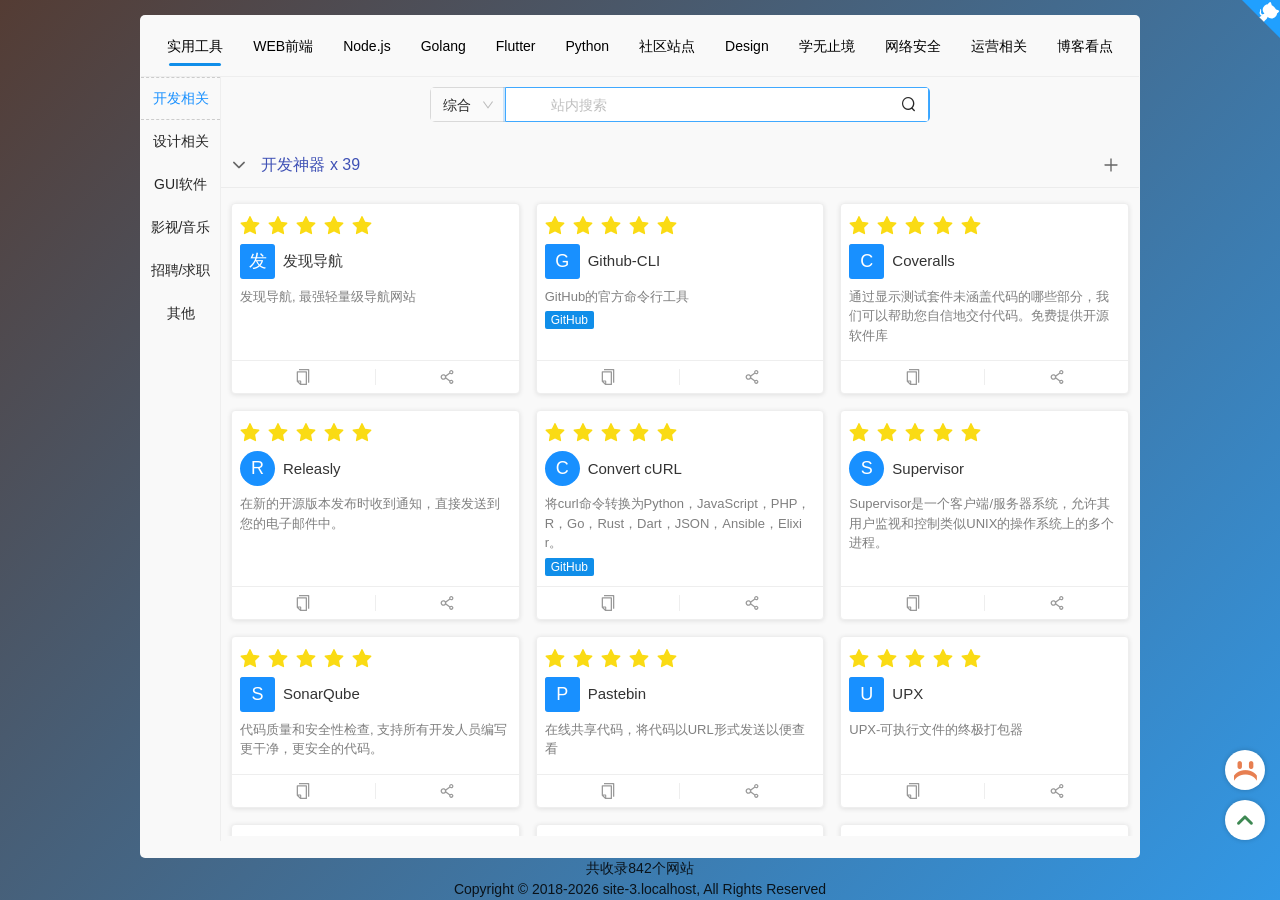
==== commit 8da27310: "Deploying to gh-pages from @ Snowh1te/nav@2a5faf139ab523c791d6d27efb465c54555b6294 🚀" ====
--- a/index.html
+++ b/index.html
@@ -42,19 +42,18 @@
   <link rel="prefetch" href="//unpkg.com/ng-zorro-antd@19.1.0/ng-zorro-antd.dark.min.css"><!-- nav.config-end -->
     <!-- nav.headerContent-start -->
     <!-- nav.headerContent-end -->
-  <style>@charset "UTF-8";@-webkit-keyframes nprogress-spinner{0%{-webkit-transform:rotate(0deg)}to{-webkit-transform:rotate(360deg)}}html,body{width:100%;height:100%}*,*:before,*:after{box-sizing:border-box}html{font-family:sans-serif;line-height:1.15;-webkit-text-size-adjust:100%;-ms-text-size-adjust:100%;-ms-overflow-style:scrollbar;-webkit-tap-highlight-color:rgba(0,0,0,0)}@-ms-viewport{width:device-width}body{margin:0;color:#000000d9;font-size:14px;font-family:-apple-system,BlinkMacSystemFont,Segoe UI,Roboto,Helvetica Neue,Arial,Noto Sans,sans-serif,"Apple Color Emoji","Segoe UI Emoji",Segoe UI Symbol,"Noto Color Emoji";font-variant:tabular-nums;line-height:1.5715;background-color:#fff;font-feature-settings:"tnum"}p{margin-top:0;margin-bottom:1em}html{--antd-wave-shadow-color:#1890ff;--scroll-bar:0}*,:before,:after{--tw-border-spacing-x:0;--tw-border-spacing-y:0;--tw-translate-x:0;--tw-translate-y:0;--tw-rotate:0;--tw-skew-x:0;--tw-skew-y:0;--tw-scale-x:1;--tw-scale-y:1;--tw-pan-x: ;--tw-pan-y: ;--tw-pinch-zoom: ;--tw-scroll-snap-strictness:proximity;--tw-gradient-from-position: ;--tw-gradient-via-position: ;--tw-gradient-to-position: ;--tw-ordinal: ;--tw-slashed-zero: ;--tw-numeric-figure: ;--tw-numeric-spacing: ;--tw-numeric-fraction: ;--tw-ring-inset: ;--tw-ring-offset-width:0px;--tw-ring-offset-color:#fff;--tw-ring-color:rgb(59 130 246 / .5);--tw-ring-offset-shadow:0 0 #0000;--tw-ring-shadow:0 0 #0000;--tw-shadow:0 0 #0000;--tw-shadow-colored:0 0 #0000;--tw-blur: ;--tw-brightness: ;--tw-contrast: ;--tw-grayscale: ;--tw-hue-rotate: ;--tw-invert: ;--tw-saturate: ;--tw-sepia: ;--tw-drop-shadow: ;--tw-backdrop-blur: ;--tw-backdrop-brightness: ;--tw-backdrop-contrast: ;--tw-backdrop-grayscale: ;--tw-backdrop-hue-rotate: ;--tw-backdrop-invert: ;--tw-backdrop-opacity: ;--tw-backdrop-saturate: ;--tw-backdrop-sepia: ;--tw-contain-size: ;--tw-contain-layout: ;--tw-contain-paint: ;--tw-contain-style: }*,:before,:after{box-sizing:border-box;border-width:0;border-style:solid;border-color:#e5e7eb}:before,:after{--tw-content:""}html{line-height:1.5;-webkit-text-size-adjust:100%;-moz-tab-size:4;tab-size:4;font-family:ui-sans-serif,system-ui,sans-serif,"Apple Color Emoji","Segoe UI Emoji",Segoe UI Symbol,"Noto Color Emoji";font-feature-settings:normal;font-variation-settings:normal;-webkit-tap-highlight-color:transparent}body{margin:0;line-height:inherit}p{margin:0}:root{--componentHeight:155px}html{-ms-text-size-adjust:100%;-webkit-text-size-adjust:100%}body{min-height:100vh;-webkit-font-smoothing:antialiased;-moz-osx-font-smoothing:grayscale;-webkit-overflow-scrolling:touch;font-size:14px}section{display:block}</style><link rel="stylesheet" href="styles-BLXSWDYX.css" media="print" onload="this.media='all'"><noscript><link rel="stylesheet" href="styles-BLXSWDYX.css"></noscript></head>
+  <style>@charset "UTF-8";@-webkit-keyframes nprogress-spinner{0%{-webkit-transform:rotate(0deg)}to{-webkit-transform:rotate(360deg)}}html,body{width:100%;height:100%}*,*:before,*:after{box-sizing:border-box}html{font-family:sans-serif;line-height:1.15;-webkit-text-size-adjust:100%;-ms-text-size-adjust:100%;-ms-overflow-style:scrollbar;-webkit-tap-highlight-color:rgba(0,0,0,0)}@-ms-viewport{width:device-width}body{margin:0;color:#000000d9;font-size:14px;font-family:-apple-system,BlinkMacSystemFont,Segoe UI,Roboto,Helvetica Neue,Arial,Noto Sans,sans-serif,"Apple Color Emoji","Segoe UI Emoji",Segoe UI Symbol,"Noto Color Emoji";font-variant:tabular-nums;line-height:1.5715;background-color:#fff;font-feature-settings:"tnum"}p{margin-top:0;margin-bottom:1em}html{--antd-wave-shadow-color:#1890ff;--scroll-bar:0}*,:before,:after{--tw-border-spacing-x:0;--tw-border-spacing-y:0;--tw-translate-x:0;--tw-translate-y:0;--tw-rotate:0;--tw-skew-x:0;--tw-skew-y:0;--tw-scale-x:1;--tw-scale-y:1;--tw-pan-x: ;--tw-pan-y: ;--tw-pinch-zoom: ;--tw-scroll-snap-strictness:proximity;--tw-gradient-from-position: ;--tw-gradient-via-position: ;--tw-gradient-to-position: ;--tw-ordinal: ;--tw-slashed-zero: ;--tw-numeric-figure: ;--tw-numeric-spacing: ;--tw-numeric-fraction: ;--tw-ring-inset: ;--tw-ring-offset-width:0px;--tw-ring-offset-color:#fff;--tw-ring-color:rgb(59 130 246 / .5);--tw-ring-offset-shadow:0 0 #0000;--tw-ring-shadow:0 0 #0000;--tw-shadow:0 0 #0000;--tw-shadow-colored:0 0 #0000;--tw-blur: ;--tw-brightness: ;--tw-contrast: ;--tw-grayscale: ;--tw-hue-rotate: ;--tw-invert: ;--tw-saturate: ;--tw-sepia: ;--tw-drop-shadow: ;--tw-backdrop-blur: ;--tw-backdrop-brightness: ;--tw-backdrop-contrast: ;--tw-backdrop-grayscale: ;--tw-backdrop-hue-rotate: ;--tw-backdrop-invert: ;--tw-backdrop-opacity: ;--tw-backdrop-saturate: ;--tw-backdrop-sepia: ;--tw-contain-size: ;--tw-contain-layout: ;--tw-contain-paint: ;--tw-contain-style: }*,:before,:after{box-sizing:border-box;border-width:0;border-style:solid;border-color:#e5e7eb}:before,:after{--tw-content:""}html{line-height:1.5;-webkit-text-size-adjust:100%;-moz-tab-size:4;tab-size:4;font-family:ui-sans-serif,system-ui,sans-serif,"Apple Color Emoji","Segoe UI Emoji",Segoe UI Symbol,"Noto Color Emoji";font-feature-settings:normal;font-variation-settings:normal;-webkit-tap-highlight-color:transparent}body{margin:0;line-height:inherit}p{margin:0}:root{--componentHeight:155px}html{-ms-text-size-adjust:100%;-webkit-text-size-adjust:100%}body{min-height:100vh;-webkit-font-smoothing:antialiased;-moz-osx-font-smoothing:grayscale;-webkit-overflow-scrolling:touch;font-size:14px}</style><link rel="stylesheet" href="styles-HQU5L2NI.css" media="print" onload="this.media='all'"><noscript><link rel="stylesheet" href="styles-HQU5L2NI.css"></noscript></head>
   <script>
     window.__TITLE__ = document.title
   </script>
   <body class="dark-scrollbar-border" id="x-j-h">
     <app-xiejiahe>
-      <!-- nav.loading-start --><style>
-.error {z-index: 99999;background:#fff;position: fixed;top: 0;left: 0;right: 0;bottom: 0;overflow: hidden;}.error #totalbase {position: absolute;height: 10px;width: 10px;top: 50%;left: 50%;background-color: blue;transform-style: preserve-3d;perspective: 5000px;transform-origin: 0 0;transform: rotateX(60deg) rotateZ(45deg) translate(-50%, -50%);}.error #animbase {transform-style: preserve-3d;position: absolute;height: 700px;width: 10px;top: 50%;left: 50%;animation: anima 8s infinite linear;transform-origin: 0 0%;}.error #base {position: absolute;height: 10px;width: 10px;top: 0;left: 50%;background-color: blue;transform-style: preserve-3d;transform-origin: 0 0;transform: translate(-50%, -50%) rotateZ(90deg);}.error #baseshadow {position: absolute;height: 10px;width: 25px;top: 50%;left: 50%;background-color: #D3D3D3;transform-style: preserve-3d;box-shadow: 0 0 140px 27px gray;transform-origin: 0 0;transform: rotateZ(90deg) translateZ(-150px);}@keyframes anima {0% {transform: rotateZ(0deg) translate(-50%, -50%);}100% {transform: rotateZ(360deg) translate(-50%, -50%);}}.error .helitop {transform-style: preserve-3d;position: absolute;height: 39px;width: 39px;left: 50%;top: 50%;background-color: white;border: 1px solid black;transform: translate(-50%, -50%) rotateX(0deg) translateZ(20px);}.error .helifront {transform-style: preserve-3d;position: absolute;height: 39px;width: 39px;left: 50%;top: 50%;background-color: white;border: 1px solid black;transform: translate(-50%, -50%) rotateX(90deg) translateZ(-20px);}.error .heliback {transform-style: preserve-3d;position: absolute;height: 39px;width: 39px;left: 50%;top: 50%;transform: translate(-50%, -50%) rotateX(90deg) translateZ(20px);}.error .front1 {transform-style: preserve-3d;position: absolute;height: 19px;width: 39px;left: 50%;top: 50%;background-color: #f0f0f0;border: 1px solid black;transform: translate(-50%, -50%) translateZ(18px);cursor: pointer;}.error .front2 {position: absolute;height: 19px;width: 39px;left: 50%;top: 50%;background-color: #f0f0f0;border: 1px solid black;transform: translate(-50%, -50%) rotateX(60deg) translateZ(18px);}.error .front3 {position: absolute;height: 19px;width: 39px;left: 50%;top: 50%;background-color: #f0f0f0;border: 1px solid black;transform: translate(-50%, -50%) rotateX(-60deg) translateZ(18px);}.error .front4 {border-top: 18px solid #f0f0f0;border-left: 11px solid transparent;border-right: 11px solid transparent;height: 0;width: 20px;left: 50%;top: 50%;transform: translate(-50%, -50%) rotateY(90deg) rotateZ(90deg) translateZ(0px) translateX(19px) translateY(50%);}.error .front5 {border-top: 18px solid #f0f0f0;border-left: 11px solid transparent;border-right: 11px solid transparent;height: 0;width: 20px;left: 50%;top: 50%;transform: translate(-50%, -50%) rotateY(90deg) rotateZ(90deg) translateZ(39px) translateX(1px) translateY(50%);}.error .helileft {position: absolute;height: 39px;width: 39px;left: 50%;top: 50%;background-color: white;border: 1px solid black;transform: translate(-50%, -50%) rotateY(90deg) translateZ(-20px);}.error .heliright {position: absolute;height: 39px;width: 39px;left: 50%;top: 50%;background-color: white;border: 1px solid black;transform: translate(-50%, -50%) rotateY(90deg) translateZ(20px);}.error .helibottom {position: absolute;height: 39px;width: 39px;left: 50%;top: 50%;background-color: white;border: 1px solid black;transform: translate(-50%, -50%) translateZ(-20px);}.error .wingbase {transform-style: preserve-3d;position: absolute;height: 10px;width: 10px;bottom: 00%;left: 50%;background: white;transform-origin: 0 0;transform: translate(-50%, -50%);animation: anim 0.5s infinite linear;}@keyframes anim {0% {transform: rotateZ(0deg) translate(-50%, -50%);}100% {transform: rotateZ(360deg) translate(-50%, -50%);}}.error .wing1 {z-index: 10;position: absolute;height: 4px;width: 100px;left: 50%;top: 50%;background-color: #000000;border: 1px solid black;transform: translate(-50%, -50%) translateX(50%) translateZ(25px) rotateX(10deg);}.error .wing2 {z-index: 10;position: absolute;height: 4px;width: 100px;left: 50%;top: 50%;background-color: black;border: 1px solid black;transform: translate(-50%, -50%) translateX(-50%) translateZ(25px) rotateX(-10deg);}.error .col1 {position: absolute;height: 25px;width: 4px;left: 50%;top: 50%;background-color: white;border: 1px solid black;transform: translate(-50%, -50%) rotateX(90deg) translateY(50%) translateZ(3px);}.error .col2 {position: absolute;height: 25px;width: 4px;left: 50%;top: 50%;background-color: white;border: 1px solid black;transform: translate(-50%, -50%) rotateX(90deg) translateY(50%) translateZ(-3px);}.error .col3 {position: absolute;height: 25px;width: 4px;left: 50%;top: 50%;background-color: white;border: 1px solid black;transform: translate(-50%, -50%) rotateX(90deg) rotateY(90deg) translateY(50%) translateZ(-3px);}.error .col4 {position: absolute;height: 25px;width: 4px;left: 50%;top: 50%;background-color: white;border: 1px solid black;transform: translate(-50%, -50%) rotateX(90deg) rotateY(90deg) translateY(50%) translateZ(3px);}.error .tailbase {transform-style: preserve-3d;position: absolute;height: 10px;width: 10px;top: 50%;left: 50%;transform: translate(-50%, -50%);}.error .tail1 {transform-style: preserve-3d;position: absolute;height: 8px;width: 8px;border: 1px solid black;background-color: white;top: 0;left: 50%;transform: translate(-50%, 100%) translateZ(-100px);}.error .tail21 {transform-style: preserve-3d;position: absolute;height: 100px;width: 8px;top: 50%;left: 50%;background: white;border: 1px solid black;transform: translate(-50%, -50%) rotateX(90deg) translateY(50%) translateZ(5px);}.error .tail22 {transform-style: preserve-3d;position: absolute;height: 100px;width: 8px;top: 50%;left: 50%;background: white;border: 1px solid black;transform: translate(-50%, -50%) rotateX(90deg) translateY(50%) translateZ(-5px);}.error .tail23 {transform-style: preserve-3d;position: absolute;height: 100px;width: 8px;top: 50%;left: 50%;background: white;border: 1px solid black;transform: translate(-50%, -50%) rotateZ(90deg) rotateX(90deg) translateY(50%) translateZ(5px);}.error .tail24 {transform-style: preserve-3d;position: absolute;height: 100px;width: 8px;top: 50%;left: 50%;background: white;border: 1px solid black;transform: translate(-50%, -50%) rotateZ(90deg) rotateX(90deg) translateY(50%) translateZ(-5px);}.error .tail25 {transform-style: preserve-3d;position: absolute;height: 14px;width: 14px;top: 50%;left: 50%;border-left: 10px solid transparent;border-right: 10px solid transparent;border-top: 10px solid black;border-bottom: 10px solid transparent;transform: translate(-50%, -11px) rotateY(90deg) rotateZ(45deg) translateZ(-5px);}.error .tail26 {transform-style: preserve-3d;position: absolute;height: 14px;width: 14px;top: 50%;left: 50%;border-left: 10px solid transparent;border-right: 10px solid transparent;border-top: 10px solid black;border-bottom: 10px solid transparent;transform: translate(-50%, -11px) rotateY(90deg) rotateZ(45deg) translateZ(5px);}.error .tailwingbase {transform-style: preserve-3d;position: absolute;height: 10px;width: 10px;left: 50%;top: 0%;animation: animb 0.3s infinite linear;transform: translate(-50%, 0) rotateX(180deg);}@keyframes animb {0% {transform: translate(-50%, 0) rotateX(180deg) rotateZ(0deg);}100% {transform: translate(-50%, 0) rotateX(180deg) rotateZ(-360deg);}}.error .tail221 {transform-style: preserve-3d;position: absolute;height: 3px;width: 3px;top: 50%;left: 50%;background: white;border: 1px solid black;transform: translate(-50%, -50%) rotateX(90deg) translateY(50%) translateZ(2px);}.error .tail222 {transform-style: preserve-3d;position: absolute;height: 3px;width: 3px;top: 50%;left: 50%;background: white;border: 1px solid black;transform: translate(-50%, -50%) rotateX(90deg) translateY(50%) translateZ(-2px);}.error .tail223 {transform-style: preserve-3d;position: absolute;height: 3px;width: 3px;top: 50%;left: 50%;background: white;border: 1px solid black;transform: translate(-50%, -50%) rotateZ(90deg) rotateX(90deg) translateY(50%) translateZ(2px);}.error .tail224 {transform-style: preserve-3d;position: absolute;height: 3px;width: 3px;top: 50%;left: 50%;background: white;border: 1px solid black;transform: translate(-50%, -50%) rotateZ(90deg) rotateX(90deg) translateY(50%) translateZ(-2px);}.error .tailwing1 {position: absolute;height: 2px;width: 15px;left: 50%;top: 50%;background-color: #000000;border: 1px solid black;transform: translate(-50%, -50%) translateX(50%) translateZ(5px) rotateX(30deg);}.error .tailwing2 {position: absolute;height: 2px;width: 15px;left: 50%;top: 50%;background-color: black;border: 1px solid black;transform: translate(-50%, -50%) translateX(-50%) translateZ(5px) rotateX(-30deg);}.error #towerbase {position: absolute;height: 40px;width: 40px;top: 50%;left: 50%;background-color: blue;box-shadow: 0 0 60px 5px black;transform-style: preserve-3d;transform-origin: 0 0;transform: translate(-50%, -50%) translateZ(-150px);}.error .tower1left {position: absolute;height: 40px;width: 200px;left: 50%;top: 50%;background-color: white;border: 1px solid black;transform: translate(-50%, -50%) rotateY(90deg) translateX(-50%) translateZ(20px);}.error .tower1right {position: absolute;height: 200px;width: 40px;left: 50%;top: 50%;background-color: white;border: 1px solid black;transform: translate(-50%, -50%) rotateX(90deg) translateY(50%) translateZ(-20px);}.error .tower1top {transform-style: preserve-3d;position: absolute;height: 80px;width: 80px;left: 50%;top: 50%;background-color: white;border: 1px solid black;transform: translate(-50%, -50%) translateZ(240px);}.error .tower2top {transform-style: preserve-3d;position: absolute;height: 80px;width: 80px;left: 50%;top: 50%;background-color: white;border: 1px solid black;transform: translate(-50%, -50%) translateZ(200px);}.error .tower2left {position: absolute;height: 78px;width: 22px;left: 50%;top: 50%;border-top: 1px solid white;border-bottom: 1px solid white;border-left: 10px solid white;border-right: 10px solid white;outline: 1px solid black;transform: translate(-10px, -50%) rotateY(90deg) translateX(-220px) translateZ(30px);}.error .tower1window {position: absolute;height: 22px;width: 75px;left: 50%;top: 50%;background-color: #d3d3d3;opacity: 0.8;transform: translate(-50%, -50%);}.error .tower2window {position: absolute;height: 75px;width: 22px;left: 50%;top: 50%;background-color: #d3d3d3;opacity: 0.8;transform: translate(-50%, -50%);}.error .tower2right {position: absolute;height: 22px;width: 78px;left: 50%;top: 50%;border-top: 10px solid white;border-bottom: 10px solid white;border-left: 1px solid white;border-right: 1px solid white;outline: 1px solid black;transform: translate(-50%, -11px) rotateX(90deg) translateY(220px) translateZ(-30px);}</style>
-<section class="error"><div id="totalbase"><div id="animbase" v-pre><div id="base"><div id="baseshadow"></div><div class="helitop"><div class="wingbase"><div class="col1"></div><div class="col2"></div><div class="col3"></div><div class="col4"></div><div class="wing1"></div><div class="wing2"></div></div></div><div class="helifront"><div class="tailbase"><div class="tail1"><div class="tail21"></div><div class="tail22"></div><div class="tail23"></div><div class="tail24"><div class="tailwingbase"><div class="tail221"></div><div class="tail222"></div><div class="tail223"></div><div class="tail224"></div><div class="tailwing1"></div><div class="tailwing2"></div></div></div></div><div class="tail25"></div><div class="tail26"></div></div></div><div class="heliback"><div class="front1"></div><div class="front2"></div><div class="front3"></div><div class="front4"></div><div class="front5"></div></div><div class="helileft"></div><div class="heliright"></div><div class="helibottom"></div></div></div><div id="towerbase"><div class="tower1left"></div><div class="tower1right"></div><div class="tower2right"><div class="tower1window"></div></div><div class="tower1top"><div class="front1" @click="goHome"><div class="col1"></div><div class="col2"></div><div class="col3"></div><div class="col4"></div></div><div class="front2"></div><div class="front3"></div></div><div class="tower2top"></div><div class="tower2left"><div class="tower2window"></div></div></div></div></section><!-- nav.loading-end -->
+      <!-- nav.loading-start --><style>.l__1{z-index:999;position:fixed;top:0;left:0;right:0;bottom:0;background-color:#fff;display:flex;align-items:center;justify-content:center;flex-direction:column;}.l__2{width:200px;height:200px;background:url("https://gcore.jsdelivr.net/gh/xjh22222228/public@gh-pages/nav/0020f4d5-9f70-4b7f-87d4-61310d1db8d1.svg");background-repeat:repeat;}.l__3{font-size:18px;margin-top:15px;font-weight:bold;color:#000;}</style>
+<div class="l__1"><div class="l__2"></div><div class="l__3">......</div></div><!-- nav.loading-end -->
     </app-xiejiahe>
 
     <!-- nav.seo-start -->
-<div data-url="https://github.com/xjh22222228/nav" data-server-time="1740411212315" data-a="x.i.e-jiahe" data-date="2025-02-24 23:33:32" id="META-NAV" style="z-index:-1;position:fixed;top:-10000vh;left:-10000vh;">
+<div data-url="https://github.com/xjh22222228/nav" data-server-time="1740411486097" data-a="x.i.e-jiahe" data-date="2025-02-24 23:38:06" id="META-NAV" style="z-index:-1;position:fixed;top:-10000vh;left:-10000vh;">
 <div>发现导航</div><p>发现导航, 最强轻量级导航网站</p><div>Github-CLI</div><p>GitHub的官方命令行工具</p><div>Coveralls</div><p>通过显示测试套件未涵盖代码的哪些部分，我们可以帮助您自信地交付代码。免费提供开源软件库</p><div>Releasly</div><p>在新的开源版本发布时收到通知，直接发送到您的电子邮件中。</p><div>Convert cURL</div><p>将curl命令转换为Python，JavaScript，PHP，R，Go，Rust，Dart，JSON，Ansible，Elixir。</p><div>Supervisor</div><p>Supervisor是一个客户端/服务器系统，允许其用户监视和控制类似UNIX的操作系统上的多个进程。</p><div>SonarQube</div><p>代码质量和安全性检查, 支持所有开发人员编写更干净，更安全的代码。</p><div>Pastebin</div><p>在线共享代码，将代码以URL形式发送以便查看</p><div>UPX</div><p>UPX-可执行文件的终极打包器</p><div>askgit</div><p>使用SQL查询git存储库。生成报告，执行状态检查，分析代码库。</p><div>Sentry</div><p>Web应用程序，移动应用程序和游戏的实时崩溃报告。</p><div>randomuser</div><p>随机用户生成器是用于生成占位符用户信息的免费API。 获取个人资料照片，姓名等。 对于人们来说，就像Lorem Ipsum。</p><div>github-readme-stats</div><p>在你的 README 中 获取动态生成的 GitHub 统计信息</p><div>Hits</div><p>了解有多少人正在查看您的GitHub项目的简单方法</p><div>GitHub 文件加速</div><p>GitHub 文件加速</p><div>Shields IO</div><p>svg生成版本号图标</p><div>FunDebug</div><p>支持前端JavaScript，后端Node.js以及微信小程序错误监控</p><div>Asciiworld</div><p>WA！原来那些年程序猿搞怪的注释都在这里</p><div>jsfiddle</div><p>强大的前端代码在线演示的网站</p><div>CODEIF</div><p>变量命名神器</p><div>ASCIIFlow Infinity</div><p>无限的ASCII图表，保存到谷歌驱动器，调整大小，自由绘制，并直接输出到文本/HTML。</p><div>gitzip</div><p>它可以将GITHUB存储库的子文件夹/子目录作为zip并下载</p><div>Server酱</div><p>「Server酱」，英文名「ServerChan」，是一款「程序员」和「服务器」之间的通信软件。</p><div>mkcert</div><p>一个简单的零配置工具，可以使用您喜欢的任何名称制作本地可信赖的SSL开发证书</p><div>carbon</div><p>创建和分享源代码的精美图像</p><div>setup-ipsec-vpn</div><p>用于构建您自己的IPsec VPN服务器的脚本，在Ubuntu，Debian和CentOS上使用IPsec / L2TP和Cisco IPsec</p><div>nginxconfig</div><p>nginx配置生成器</p><div>GraphQL Explorer</div><p>GraphQL资源管理器利用真实的、实时的生产数据</p><div>patorjk</div><p>将文本转换成ASCII</p><div>lens</div><p>Lens控制Kubernetes集群所需的唯一IDE。它是适用于MacOS，Windows和Linux操作系统的独立应用程序。它是开源的，免费的。</p><div>public-apis</div><p>一些可用在 Web 或软件开发的开放 API 接口</p><div>astexplorer</div><p>一个Web工具，用于探索由各种解析器生成的AST</p><div>uTools</div><p>uTools是一个极简、插件化、跨平台的现代桌面软件。通过自由选配丰富的插件，打造你得心应手的工具集合</p><div>ihateregex</div><p>正则表达式备忘录</p><div>Oh My ZSH</div><p>是一个开放源代码，社区驱动的框架，用于管理zsh配置。</p><div>Tampermonkey</div><p>一款免费的浏览器扩展和最为流行的用户脚本管理器</p><div>Greasy Fork</div><p>提供用户脚本的网站</p><div>免费代理</div><p>免费HTTP代理IP</p><div>Google Workspace</div><p>Google Workspace状态信息中心</p><div>eoLinker接口管理平台</div><p>国内最大的在线接口管理服务方案供应商</p><div>YApi</div><p>YApi 是一个可本地部署的、打通前后端及QA的、可视化的接口管理平台</p><div>RAP2</div><p>Web接口管理工具，开源免费，接口自动化，MOCK数据自动生成，自动化测试，企业级管理。阿里妈妈MUX团队出品</p><div>showdoc</div><p>一个非常适合IT团队的在线API文档、技术文档工具</p><div>docsify</div><p>一个神奇的文档站点生成器</p><div>apiDoc</div><p>RESTful Web API文档生成器</p><div>docusaurus</div><p>易于维护的开源文档网站</p><div>禅道</div><p>禅道是灵活的项目管理软件</p><div>Tapd</div><p>一站式敏捷研发协作云平台, 凝聚腾讯研发方法及敏捷实践精髓, 助力企业研发更高效、协作更敏捷</p><div>Hoppscotch</div><p>一个免费，快速，美观的API请求构建器，供10万多个开发人员使用。(原名叫 Postwoman)</p><div>Sunny-Ngrok</div><p>一条命令解决的外网访问内网问题，无需任何配置，下载客户端之后直接一条命令让外网访问您的内网不再是距离</p><div>frp</div><p>一个快速反向代理，可帮助您将NAT或防火墙后面的本地服务器暴露给Internet。</p><div>zan-proxy</div><p>本地代码调试线上页面，环境再也不是问题</p><div>ngrok</div><p>ngrok是一个反向代理，通过在公共的端点和本地运行的 Web 服务器之间建立一个安全的通道。ngrok可捕获和分析所有通道上的流量，便于后期分析和重放</p><div>查MD5</div><p>MD5在线解密|md5在线破解|批量破解md5网站</p><div>JSON Web Tokens</div><p>jwt 在线解码</p><div>base64</div><p>base64在线解码编码</p><div>ipify</div><p>一个简单的公共IP地址API</p><div>归属地查询</div><p>淘宝免费归属地查询</p><div>draw</div><p>免费的在线图表软件，用于制作流程图、流程图、组织图、UML、ER和网络图</p><div>ProcessOn</div><p>免费在线作图工具,UML作图,UI界面原型设计,iOS原型设计,BPMN,流程图,思维导图,多人协作绘图</p><div>蓝湖</div><p>蓝湖是一款设计图共享平台,帮助互联网团队管理设计图</p><div>Zeplin</div><p>为设计师和前端而生的协作应用</p><div>幕布</div><p>极简大纲笔记 | 一键生成思维导图</p><div>声享</div><p>在线制作 PPT，让分享更有价值</p><div>墨刀</div><p>原型设计工具，web原型设计工具，app原型设计工具</p><div>小智LOGO</div><p>LOGO在线制作神器 - 3分钟完成LOGO设计在线生成</p><div>创客贴</div><p>一款简单易用、功能强大的线上图形设计工具</p><div>在线制作图表</div><p>信息图表是一种易于使用的信息图表和图表制造商。创建和分享美丽的信息图表，在线报告和互动地图。在这里做你自己</p><div>CLIPPING MAGIC</div><p>删除图像背景在线。使背景透明，白色等编辑，裁剪，旋转，固定颜色，添加阴影，一款在线抠图工具</p><div>稿定抠图</div><p>稿定设计是一款专为淘宝店主、新媒体运营人员和修图爱好者打造的免费在线抠图工具。</p><div>UZER.ME</div><p>超级应用空间致力于全生命周期的文档管理,无需安装,即可在线编辑Office, CAD,PS等任意格式文档,支持远程协作,全文检索,版本管理,权限管理,安全外发等.提高工作效率,降低安全风险</p><div>launchaco</div><p>免费在线制作LOGO</p><div>鹿班</div><p>鹿班 - 让设计更美好(阿里出品)</p><div>图片裁剪</div><p>在线裁剪照片大小尺寸</p><div>Bitwarden</div><p>个人和企业在任何设备上存储，共享和保护敏感数据的最简单，最安全的方法</p><div>Typeora</div><p>Typora是一款跨平台的最小Markdown编辑器，可为Markdown读者和作家提供无缝的体验</p><div>iterm2</div><p>iTerm2是Terminal的替代品，是iTerm的后续产品</p><div>Sourcetree</div><p>美丽的Git GUI中的简单性和强大功能</p><div>charles</div><p>Charles是HTTP代理/ HTTP监视器/反向代理，使开发人员可以查看其计算机与Internet之间的所有HTTP和SSL / HTTPS通信。这包括请求，响应和HTTP标头（其中包含cookie和缓存信息）。</p><div>Tunnelblick</div><p>适用于macOS的免费开源OpenVPN VPN客户端服务器软件。</p><div>Keka</div><p>macOS文件存档器, 储存更多，私密分享</p><div>Kap</div><p>使用Web技术构建的开源屏幕录像机。</p><div>Vscode</div><p>VScode是一款轻量级的编辑器，自由。 建立在开源上。 无处不在。</p><div>zenmap</div><p>开源免费的网络发现工具，通过它能够找出网络上在线的主机，并测试主机上哪些端口处于监听状态，接着通过端口确定主机上运行的应用程序类型与版本信息，最后利用它还能侦测出操作系统的类型和版本</p><div>obsproject</div><p>免费和开源软件，用于视频录制和实时流。</p><div>hyper</div><p>基于WEB技术的终端</p><div>Listary</div><p>Listary是Windows的革命性搜索实用程序，它使休闲用户和高级用户都能快速找到文件并启动应用程序！</p><div>vmware</div><p>利用VMware提供的软件定义的云，移动性，网络和安全解决方案来建立您的数字基础。</p><div>parallels</div><p>Mac和Windows虚拟化|管理Mac|VDI和RDS解决方案</p><div>mumu Android模拟器</div><p>网易MuMu[手游模拟器][安卓模拟器]</p><div>DBeaver</div><p>适用于开发人员，数据库管理员，分析师和所有需要使用数据库的人员的免费的多平台数据库工具。支持所有流行的数据库：MySQL，PostgreSQL，SQLite，Oracle，DB2，SQL Server，Sybase，MS Access，Teradata，Firebird，Apache Hive，Phoenix，Presto等</p><div>RedisDesktopManager</div><p>Redis Desktop Manager（又名RDM）—是用于Windows，Linux，MacOS和iPadOS的快速Redis数据库管理应用程序。</p><div>Sequel Pro</div><p>Sequel Pro是一个快速，易于使用的Mac数据库管理应用程序，用于处理MySQL数据库。</p><div>Robo 3T</div><p>一个现代，强大且由社区驱动的MongoDB管理工具</p><div>DataGrip</div><p>jetbrains出品的数据库管理系统</p><div>tableplus</div><p>用于关系数据库的现代，本地且友好的GUI工具：MySQL，PostgreSQL，SQLite等</p><div>TeamViewer</div><p>TeamViewer远程连接控制软件是一款随时随地连接到远程桌面电脑、移动设备及Iot,让远程连接过程更加的快速和安全,轻松实现对文件、网络及程序的实时支持或访问。</p><div>向日葵</div><p>向日葵远程控制软件是一款免费的集远程控制电脑手机、远程桌面连接、远程开机、远程管理、支持内网穿透的一体化远程控制管理工具软件</p><div>v2ray</div><p>用于构建代理绕过网络限制的平台。</p><div>clash</div><p>Go中基于规则的隧道</p><div>哔哩哔哩</div><p>国内知名的视频弹幕网站，这里有最及时的动漫新番，最棒的ACG氛围，最有创意的Up主</p><div>爱奇艺</div><p>拥有海量、优质、高清的网络视频的大型视频网站，专业的网络视频播放平台</p><div>Youtube</div><p>全球最大的视频网站</p><div>斗鱼</div><p>斗鱼 - 每个人的直播平台</p><div>疯狂影视搜索</div><p>疯狂影视搜索是一款全能影视搜索引擎，帮你找到最新影视资源，一站拥有无尽影视资源</p><div>全民vip视频在线解析</div><p>免费全网VIP视频会员免广告看电影！优酷vip解析，爱奇艺vip解析，腾讯vip解析，乐视vip解析，芒果vip解析</p><div>蜜蜂剪辑</div><p>免费在线视频剪辑、视频制作、视频剪切、视频转gif等实用功能</p><div>kk高清影院</div><p>kk高清影院,1080p电影下载,高清电影迅雷下载,免费高清电影网</p><div>自由的音乐</div><p>自由的音乐是一个免费试听并下载全网音乐的网站</p><div>智联招聘</div><p>智联招聘，更懂你的价值</p><div>前程无忧</div><p>招聘网,人才网,求职,找工作</p><div>BOSS直聘</div><p>BOSS直聘是权威领先的招聘网，开启人才网招聘求职新时代，让求职者与Boss直接开聊、加快面试、即时反馈，找工作就来BOSS直聘和Boss开聊吧</p><div>ResumeSample</div><p>程序员简历模板系列, WEB/IOS/Android/C++/node等以及通用程序员简历模板</p><div>程序员找工作黑名单</div><p>有些事情，应该被记住</p><div>看准网</div><p>看准网★中国领先的职场信息平台,专注于公司评论,晒工资,工资待遇,面试,公司福利等.您可以在看准网上匿名分享您的职业信息</p><div>TinyPNG</div><p>智能PNG和JPEG压缩，以质量和文件大小的完美平衡来优化您的图像</p><div>Squoosh</div><p>在浏览器中用不同的编解码器压缩和比较图像(Google出品)</p><div>草料二维码</div><p>用专业的二维码产品帮助企业创造价值</p><div>Feed 验证器</div><p>验证RSS是否符合标准规范</p><div>淘捏捏</div><p>淘宝信誉查询 - 淘捏捏卖家工具箱 淘宝信誉查询_淘宝信用查询_淘宝小号查询_淘宝黑号查询</p><div>天眼查</div><p>人人都在用商业安全工具_企业信息查询_公司查询_工商查询_企业信用信息查询系统</p><div>语雀</div><p>优雅高效的在线文档编辑与协同工具，让每个企业轻松拥有文档中心 - 阿里巴巴</p><div>求是潮云U盘</div><p>临时文件上传, 快速和稳定</p><div>云转换</div><p>在线免费转换视频,音频,YouTube视频到文字,视频到文字,音频到文字,语音转换成文字</p><div>Picdiet</div><p>独特且强悍的JavaScript算法，能极速压缩80%的图片大小，而不损害其质量</p><div>easyicon</div><p>在线图标转换ico、icns</p><div>Smallpdf</div><p>压缩pdf、各种文件格式转换pdf</p><div>Cool Backgrounds</div><p>生成非常酷的彩色背景图像</p><div>Unsplash Source</div><p>随机生成图片链接</p><div>石墨文档</div><p>一款轻便、简洁的在线协作文档工具，PC端和移动端全覆盖，支持多人同时对文档编辑和评论...</p><div>Emoji searcher</div><p>Emoji表情大全</p><div>imgURL</div><p>ImgURL是一个简单、纯粹的图床程序，让个人图床多一个选择</p><div>拷贝兔</div><p>跨平台分享工具，纯Web，IOS，MAC，Linux，Android互传</p><div>表格工具</div><p>一个功能强大的在线表格编辑器，支持Excel、Markdown、JSON、CSV、HTML等格式的相互转换</p><div>360查字体</div><p>360查字体 - 查版权，免纠纷</p><div>sejda</div><p>在线HTML转换pdf</p><div>AI人工智能图片放大</div><p>Bigjpg - 使用开源waifu2x人工智能深度卷积神经网络（CNN）智能无损免费放大图片</p><div>VVV文档在线导出工具</div><p>免费下载百度文库文档</p><div>在线文件编码识别</div><p>在线文件编码识别</p><div>iptv</div><p>收集来自世界各地的5000多个公共IPTV频道</p><div>临时邮箱</div><p>10分钟邮箱，临时邮箱，临时邮，临时电子邮箱，24小时邮箱，一次性邮箱，匿名邮箱，安全邮箱</p><div>jQuery</div><p>jQuery是一个JavaScript函数库</p><div>webpack</div><p>webpack是一个模块打包器</p><div>Babel</div><p>用于编写下一代 JavaScript 的编译器</p><div>ESLint</div><p>可组装的JavaScript和JSX检查工具</p><div>stylelint</div><p>一个强大的现代样式风格的linter</p><div>Mocha</div><p>Mocha是JavaScript的一种单元测试框架，既可以在浏览器环境下运行，也可以在Node.js环境下运行</p><div>MUI</div><p>MUI: 最接近原生APP体验的高性能前端框架</p><div>rollup</div><p>Rollup 是一个 JavaScript 模块打包器，可以将小块代码编译成大块复杂的代码，例如 library 或应用程序</p><div>standard</div><p>JavaScript样式指南，带有linter和自动代码修复程序</p><div>Faker</div><p>在Node.js和浏览器中生成大量逼真的假数据</p><div>sweetalert</div><p>JavaScript Alert 的漂亮替代品</p><div>Sortable</div><p>一个JavaScript库，用于在现代浏览器和触摸设备上对拖放列表进行重新排序</p><div>formilyjs</div><p>Formily 是一个由阿里巴巴集团多 BU 共建的面向中后台复杂场景的表单解决方案，它也是一个表单框架</p><div>rough-notation</div><p>一个小的JavaScript库，用于在网页上创建手绘动画并为其添加动画效果</p><div>AntV</div><p>AntV 是蚂蚁金服全新一代数据可视化解决方案</p><div>Lodash</div><p>Lodash是一个一致性、模块化、高性能的 JavaScript 实用工具库</p><div>Swiper</div><p>轻量级的移动设备触控滑块的js框架，使用硬件加速过渡</p><div>fastclick</div><p>Polyfill 解决移动端具有300ms延迟的库</p><div>Layer</div><p>丰富多样的Web弹出层组件,可轻松实现Alert/Confirm/Prompt/普通提示/页面区块/iframe/tips等等几乎所有的弹出交互</p><div>moment.js</div><p>一个轻量级的JavaScript日期库，用于解析，验证，操作和格式化日期</p><div>js-cookie</div><p>一个简单，轻量级的JavaScript API，用于处理浏览器cookie</p><div>qs</div><p>具有嵌套支持的查询字符串解析器</p><div>Mock.js</div><p>生成随机数据，拦截 Ajax 请求</p><div>GITALK</div><p>凹凸实验室出品的一款基于 Github Issue 和 Preact 开发的评论插件</p><div>prism</div><p>轻巧，强大，优雅的代码语法高亮</p><div>nprogress</div><p>顶部加载进度条</p><div>iNotify</div><p>JS实现浏览器标题闪烁，滚动，语音提示，Chrome/Safari/FireFox/IE通知</p><div>html2canvas</div><p>最流行的JavaScript屏幕截图</p><div>dayjs</div><p>使用与Moment.js兼容的API来解析，验证，操作和显示现代浏览器的日期和时间</p><div>JsBarcode</div><p>易于使用但功能强大的条形码生成器，适用于Web和Node.js</p><div>clipboard.js</div><p>现代复制到剪贴板。没有Flash。只需3kb gzipped。</p><div>lib-flexible</div><p>可伸缩布局方案, 淘宝rem解决方案</p><div>js-xss</div><p>根据白名单过滤HTML(防止XSS攻击)</p><div>mescroll</div><p>精致的下拉刷新和上拉加载 js框架.支持vue,完美运行于移动端和主流PC浏览器</p><div>better-scroll</div><p>灵感来自iscroll，它具有更好的滚动性能</p><div>pinyinjs</div><p>一个实现汉字与拼音互转的小巧web工具库</p><div>ms</div><p>使用此包可以轻松地将各种时间格式转换为毫秒。</p><div>ramda</div><p>适用于JavaScript程序员的实用函数库</p><div>decimal.js</div><p>JavaScript的任意精度Decimal类型 (0.1+0.2=0.3)</p><div>copy-to-clipboard</div><p>简单的模块公开copy功能，它将尝试使用execCommand与特定于IE的clipboardData接口的回退，最后，通常prompt使用适当的文本内容和消息</p><div>path-to-regexp</div><p>将字符串路径转换成正则表达式</p><div>autosize</div><p>autosize是一个小的独立脚本，可以自动调整textarea域的高度以适合文本</p><div>shake.js</div><p>监听手机设备摇动</p><div>progressbar</div><p>可以轻松地为Web创建响应式和时尚的进度栏。动画即使在移动设备上也表现良好</p><div>easy-mock</div><p>Easy Mock 是一个可视化，并且能快速生成模拟数据的持久化服务</p><div>Clamp.js</div><p>JS版本的多行文本溢出省略</p><div>json-bigint</div><p>带有bigints支持的JSON.parse / stringify</p><div>exif-js</div><p>用于读取EXIF图像元数据的JavaScript库</p><div>lunr.js</div><p>Lunr.js是一个用于浏览器的小型全文本搜索库。它为JSON文档建立索引，并提供一个简单的搜索界面来检索与文本查询最匹配的文档</p><div>hotkeys</div><p>强大的Javascript库，用于捕获键盘输入和输入的按键组合。它没有依赖性。</p><div>dom-to-image</div><p>使用HTML5 canvas从DOM节点生成图像</p><div>single-spa</div><p>使微前端变得简单</p><div>qiankun</div><p>为微型前端提供快速，简单和完整的解决方案</p><div>nanoid</div><p>一个很小的，安全的，URL友好的，唯一的JavaScript字符串ID生成器。</p><div>Numeral-js</div><p>一个用于格式化和处理数字的javascript库</p><div>ua-parser-js</div><p>用于从userAgent字符串检测浏览器，引擎，操作系统，CPU和设备类型/模型。支持浏览器和node.js环境</p><div>hammer.js</div><p>一个用于多点触摸手势的javascript库</p><div>i18next</div><p>i18next是一个非常流行的国际化框架，适用于浏览器或任何其他JavaScript环境（例如，node.js）。</p><div>js-lingui</div><p>JavaScript的可读，自动化和优化（5 kb）国际化</p><div>wow.js</div><p>基于Animate.css,向下滚动页面时显示CSS动画,轻松自定义动画设置：样式，延迟，长度，偏移，迭代...</p><div>Waves</div><p>受Google材质设计启发的点击效果, 波纹效果</p><div>velocity</div><p>加速JavaScript动画</p><div>anime</div><p>轻量级的JavaScript动画库。它适用于任何CSS属性，单个CSS转换，SVG或任何DOM属性以及JavaScript对象</p><div>Hover-Buttons</div><p>hover动画CSS / SCSS按钮</p><div>JavaScript-MD5</div><p>JavaScript MD5实现。兼容服务器端环境，如node.js，RequireJS等模块加载器和所有Web浏览器</p><div>js-sha1</div><p>JavaScript的简单SHA1哈希函数支持UTF-8编码。</p><div>js-base64</div><p>JavaScript的Base64实现</p><div>jsSHA</div><p>SHA-1，SHA-224，SHA3-224，SHA-256，SHA3-256，SHA-384，SHA3-384，SHA-512，SHA3-512，SHAKE128 ，和SHAKE256以及HMAC</p><div>crypto-js</div><p>加密标准的JavaScript库</p><div>pdf.js</div><p>PDF.js是一个使用HTML5构建的可移植文档格式（PDF）查看器</p><div>webuploader</div><p>百度出品，采用大文件分片并发上传，极大的提高了文件上传效率。</p><div>pdfmake</div><p>纯JavaScript中的客户端/服务器端PDF打印, HTML转换Pdf</p><div>ViewerJS</div><p>JavaScript中的文档阅读器, pdf/ppt/opt/odt等文件渲染成HTML</p><div>filepond</div><p>灵活而有趣的JavaScript文件上传库</p><div>FileSaver.js</div><p>客户端保存文件的解决方案，非常适合在客户端上生成文件的Web应用程序</p><div>jsPDF</div><p>一个使用JavaScript生成PDF的库</p><div>PhotoSwipe</div><p>适用于移动和桌面的JavaScript图像库, 图片预览</p><div>viewerjs</div><p>javascript图片预览</p><div>howler.js</div><p>现代 Web 音频 javascript 库</p><div>DPlayer</div><p>哇，这么可爱的HTML5 danmaku视频播放器</p><div>APlayer</div><p>哇，这么可爱的HTML5音乐播放器</p><div>three.js</div><p>JavaScript 3D引擎</p><div>flowy</div><p>创建流程图的最小JavaScript库</p><div>incubator-echarts</div><p>浏览器的功能强大的交互式图表和可视化库</p><div>d3</div><p>借助SVG，Canvas和HTML使数据栩栩如生。</p><div>uikit</div><p>一款轻量级、模块化的前端框架可快速构建强大的web前端界面</p><div>JsBridge</div><p>android java和javascript桥接，灵感来自微信webview jsbridge</p><div>DSBridge-Android</div><p>一个现代的跨平台JavaScript桥接，通过它您可以在JavaScript和本机之间同步或异步地调用彼此的功能</p><div>joi</div><p>对象模式验证</p><div>validator.js</div><p>字符串验证插件、表单验证</p><div>async-validator</div><p>异步验证器</p><div>yup</div><p>无效的简单对象架构验证</p><div>localForage</div><p>离线存储，使用简单但功能强大的API包装IndexedDB，WebSQL或localStorage。</p><div>introjs</div><p>为您的网站和项目提供新功能介绍和逐步用户指南的更好方法</p><div>shepherd</div><p>引导您的用户浏览您的应用程序</p><div>bootstrap-tour</div><p>使用Twitter Bootstrap Popovers快速方便地进行产品浏览</p><div>React</div><p>用于构建用户界面的 JavaScript 库</p><div>React Router</div><p>React 路由管理</p><div>Redux</div><p>React 状态管理</p><div>create-react-app</div><p>React官方脚手架</p><div>React Redux</div><p>Redux的官方React绑定(通常配合redux使用)</p><div>redux-actions</div><p>Redux的Flux标准action实用程序(用于生成action)</p><div>redux-thunk</div><p>Redux的Thunk中间件, 用于处理异步逻辑</p><div>redux-saga</div><p>一个旨在使应用程序副作用（即异步事物，如数据获取和不纯的东西，如访问浏览器缓存）更容易管理，执行更高效，易于测试，以及更好地处理故障的库</p><div>React Native</div><p>使用React构建原生APP程序的框架</p><div>React Navigation</div><p>为您的本地应用程序提供路由和导航</p><div>expo</div><p>用于制作跨平台移动应用程序的Expo平台</p><div>ant-design-mobile-rn</div><p>一个基于 React Native 的 UI 组件库</p><div>Ant Design</div><p>Ant Design - A UI Design Language</p><div>MATERIAL-UI</div><p>React 组件用于更快速、更简便的 web 开发。你也可以建立你自己的设计系统，或者从 Material Design 开始</p><div>element</div><p>elementUI组件库</p><div>react-bootstrap</div><p>基于Bootstrap 3构建的组件库</p><div>evergreen</div><p>Evergreen是一个React UI框架，用于在Web上构建雄心勃勃的产品。由Segment带给您。</p><div>@alifd/next</div><p>@alifd/next 是 Alibaba Fusion Design 的官方 React 实现, 赋能企业中后台产品开发</p><div>zent</div><p>Zent 是有赞 PC 端 WebUI 规范的 React 实现，提供了一整套基础的 UI 组件以及一些常用的业务组件</p><div>React95</div><p>装修一新的现代的应用程序做出React Windows95的UI组件。</p><div>rsuite</div><p>React Suite 是一套 React 组件库，为后台产品而生。同时也是一个具有贴心设计以及对开发者友好的 UI 框架</p><div>chakra-ui</div><p>适用于您的React应用程序的简单，模块化和可访问的UI组件</p><div>Ant Design Mobile</div><p>一个基于 Preact / React / React Native 的 UI 组件库</p><div>React Helmet</div><p>这个可重用的反应组件将管理对文档头的所有更改</p><div>react-image-crop</div><p>用于React的响应式图像裁剪工具</p><div>React Helmet</div><p>这个可重用的反应组件将管理对文档头的所有更改</p><div>react-transition-group</div><p>当React组件进入或离开DOM时执行动画的简单方法</p><div>React Loadable</div><p>用于加载具有promise的组件的更高阶组件 - 路由懒加载</p><div>react-swipe</div><p>基于swipe.js封装的react组件/走马灯</p><div>Ant Motion</div><p>使用 Ant Motion 能够快速在 React 框架中使用动画,我们提供了单项，组合动画，以及整套解决方案</p><div>video-react</div><p>网络视频播放器使用React库从头开始构建HTML5世界</p><div>react-keeper</div><p>一个react路由库，更适合移动端使用，拥有缓存等功能</p><div>Fusion Design</div><p>基于React构建的Web可配置组件库</p><div>recharts</div><p>基于 React和D3 的组合式图表库</p><div>react-json-view</div><p>JSON查看器</p><div>BizCharts</div><p>基于G2和React的强大数据可视化库</p><div>react-draggable</div><p>一个简单的组件，用于使元素可拖动</p><div>react-slick</div><p>react走马灯组件</p><div>react-color</div><p>react 拾色器</p><div>react-intl</div><p>国际化React应用程序。这个库提供了React组件和一个API，用于格式化日期，数字和字符串，包括复数形式和处理翻译</p><div>react-data-grid</div><p>使用React构建的类似于Excel的网格组件，具有编辑器，键盘导航，复制和粘贴等功能</p><div>react-virtualized</div><p>React组件可有效呈现大型列表和表格数据</p><div>react-live</div><p>一个用于实时编辑React组件的灵活组件库</p><div>formik</div><p>在React中轻松创建表单</p><div>react-move</div><p>一个React组件，它创建可移动，可拖动，可调整大小，可缩放，可旋转，可扭曲，可收缩，可分组，可捕捉。</p><div>react-dnd</div><p>React DnD是一组React实用程序，可帮助您构建复杂的拖放接口，同时保持组件分离</p><div>react-beautiful-dnd</div><p>漂亮的和可访问的拖放列表</p><div>react-rnd</div><p>一个可调整大小且可拖动的React组件。</p><div>ANT DESIGN PRO</div><p>开箱即用的中台前端/设计解决方案</p><div>enzyme</div><p>适用于React的JavaScript测试实用程序</p><div>Jest</div><p>Jest是一个令人愉快的JavaScript测试框架，专注于简单性。</p><div>umijs</div><p>插件化的企业级前端应用框架。</p><div>DvaJS</div><p>基于React和Redux的轻量级和elm风格框架</p><div>umijs/hooks</div><p>你可以将 umi hooks 使用在任何地方，和任意组件库搭配使用。虽然我们的代码示例都是基于 ant design 的，但是并不代表我们的 Hooks 只能和 ant design 配合使用</p><div>umi-plugin-cache-route</div><p>路由缓存，类似vue keep-alive</p><div>React.js 小书</div><p>这是一本关于 React.js 的小书</p><div>TypeScript-React-Starter</div><p>TypeScript和React的入门模板，带有详细的README，描述了如何将两者结合使用。</p><div>react-redux-typescript-guide</div><p>TypeScript中的React和 Redux - 使用说明</p><div>Mobx</div><p>简单、可扩展的状态管理</p><div>next.js</div><p>服务端渲染框架、SEO解决方案</p><div>nwb</div><p>适用于Web的React，Preact，Inferno和Vanilla JS应用，React库和其他npm模块的工具包，无需配置</p><div>ahooks</div><p>为 React Hooks 而生</p><div>react-app-rewired</div><p>覆盖create-react-app webpack配置而不弹出</p><div>Vue.js</div><p>渐进式JavaScript 框架</p><div>Vue Router</div><p>Vue Router 是 Vue.js 官方的路由管理器</p><div>Vuex</div><p>Vuex 是一个专为 Vue.js 应用程序开发的状态管理模式。</p><div>vue-devtools</div><p>vue.js调试工具</p><div>vue-cli</div><p>Vue.js开发的标准脚手架工具</p><div>vuepress</div><p>Vue 驱动的静态网站生成器</p><div>Vue SSR</div><p>Vue服务端渲染、SEO解决方案</p><div>vue-class-component</div><p>用于类式Vue组件的ECMAScript / TypeScript装饰器。</p><div>eslint-plugin-vue</div><p>Vue.js的官方ESLint插件</p><div>vite</div><p>Vite是一个经过验证的Web开发人员构建工具，可在开发过程中通过本机ES模块导入为您的代码提供服务，并将其与Rollup捆绑在一起进行生产</p><div>Vue 组合式 API</div><p>Vue 组合式 API在线文档阅读</p><div>iView</div><p>一套基于 Vue.js 的高质量UI 组件库</p><div>Element</div><p>一套为开发者、设计师和产品经理准备的基于 Vue 2.0 的桌面端组件库</p><div>Element Plus</div><p>支持Vue3.0的Element</p><div>Muse-UI</div><p>基于 Vue 2.0 优雅的 Material Design UI 组件库</p><div>Ant Design Vue</div><p>这里是 Ant Design 的 Vue 实现，开发和服务于企业级后台产品</p><div>vuetify</div><p>让Vue和Material Design的强大力量在开发上助您一臂之力</p><div>bootstrap-vue</div><p>BootstrapVue为Vue.js提供了最全面的Bootstrap 4组件和网格系统实现之一，并提供了广泛的自动WAI-ARIA可访问性标记</p><div>vue-material</div><p>Vue material简单，轻巧，完全符合Google Material Design规范</p><div>buefy</div><p>Buefy是一个基于Bulma框架和设计的Vue.js响应式UI组件的轻量级库。</p><div>vant</div><p>轻量、可靠的移动端 Vue 组件库</p><div>vux</div><p>一个凑合的 Vue.js 移动端 UI 组件库</p><div>cube-ui</div><p>基于 Vue.js 实现的精致移动端组件库</p><div>Mand Mobile</div><p>面向金融场景的Vue移动端UI组件库，丰富、灵活、实用，快速搭建优质的金融类产品，让复杂的金融场景变简单</p><div>Mint UI</div><p>基于 Vue.js 的移动端组件库</p><div>NutUI</div><p>一套京东风格的轻量级移动端Vue组件库</p><div>vue-awesome-swiper</div><p>基于swiper封装的轮播图组件</p><div>vue-meta</div><p>管理Vue 2.0组件中的页面元信息。支持SSR + Streaming</p><div>vue-scroller</div><p>Vue Scroller是Vonic UI 的基础组件。为了平滑滚动，拉动刷新和无限加载。</p><div>vue-infinite-loading</div><p>Vue.js的无限滚动插件(支持向上和向下)</p><div>iview-admin</div><p>基于iView的Vue 2.0管理系统模板</p><div>nuxt</div><p>Vue.js 通用应用框架</p><div>创建nuxt的脚手架工具</div><p>create-nuxt-app</p><div>Angular</div><p>一个框架，移动 & 桌面</p><div>angular-cli</div><p>用于Angular CLI脚手架工具</p><div>augury</div><p>Angular调试和可视化工具</p><div>NG-ZORRO</div><p>基于Ant Design的Angular企业级UI组件</p><div>ng-bootstrap</div><p>基于Bootstrap 4的Angular组件</p><div>element-angular</div><p>Element Angular组件库</p><div>primeng</div><p>PrimeNG是Angular的丰富UI组件的集合</p><div>material</div><p>Material Design是一个统一的视觉，动作和交互设计系统的规范，适用于不同的设备。</p><div>material</div><p>Material Design是一个统一的视觉，动作和交互设计系统的规范，适用于不同的设备。</p><div>小程序开发</div><p>微信小程序</p><div>小游戏开发</div><p>微信小游戏</p><div>mpvue</div><p>Vue.js 开发小程序的前端框架。框架基于 Vue.js 核心</p><div>wepy</div><p>官方小程序组件化开发框架</p><div>mpx</div><p>Mpx是一款致力于提高小程序开发体验的增强型小程序框架(滴滴出品，基于vue)</p><div>uni-app</div><p>uni-app 是使用 Vue 语法开发小程序、H5、App的统一框架</p><div>omix</div><p>腾讯原生小程序框架 OMIX 2.0</p><div>vant-weapp</div><p>轻量、可靠的小程序 UI 组件库</p><div>weui-wxss</div><p>这是一套基于样式库weui-wxss开发的小程序扩展组件库，同微信原生视觉体验一致的UI组件库</p><div>wxParse</div><p>wxParse-微信小程序富文本解析自定义组件，支持HTML及markdown解析</p><div>mpvue-wxParse</div><p>适用于 Mpvue 的微信小程序富文本解析自定义组件</p><div>echarts-for-weixin</div><p>ECharts 的微信小程序版本</p><div>腾讯位置服务</div><p>微信小程序原生LBS能力的最佳拍档</p><div>ColorUI</div><p>鲜亮的高饱和色彩，专注视觉的小程序组件库</p><div>weapp-input-frame</div><p>验证码、支付密码输入框组件</p><div>JS接口签名校验工具</div><p>微信 JS 接口签名校验工具</p><div>接口调试工具</div><p>微信公众平台接口调试工具</p><div>computed</div><p>小程序自定义组件 computed / watch 扩展</p><div>awesome-github-wechat-weapp</div><p>微信小程序开源项目库汇总</p><div>awesome-wechat-weapp</div><p>微信小程序开发资源汇总</p><div>微信开放社区</div><p>小程序开发者专区，微信公众平台,微信开放社区,开发者专区</p><div>wechat-format</div><p>微信公众号排版编辑器，转换 Markdown 到微信特制的 HTML</p><div>微信开放平台</div><p>微信开放平台</p><div>CSS3 UI Lib</div><p>CSS动画集成、在线调试阴影</p><div>CSS Sprites Generator</div><p>CSS雪碧图生成</p><div>CSS渐变调试器</div><p>前端开发调试CSS渐变必备神器</p><div>Animista</div><p>在线生成CSS动画</p><div>CSS Gradient</div><p>CSS渐变调试并生成CSS代码</p><div>Grabient</div><p>CSS渐变调试并生成CSS代码，还可以角度变换</p><div>px与em单位转换</div><p>px与em单位转换</p><div>CSS三角形產生器</div><p>CSS三角形產生器 - 使用純CSS繪畫三角形</p><div>SassMeister</div><p>将sass语法转换成CSS语法</p><div>transfonter</div><p>字体图标转换Base64</p><div>Loading集合</div><p>上千种Loading认你选</p><div>CSS Reference</div><p>css参考是一个免费的视觉指导css。它以最受欢迎的特性为特色，并用插图和动画示例对其进行说明</p><div>在线CSS阴影调试</div><p>CSS3 Box Shadow(阴影)效果在线调试工具</p><div>正则表达式验证器</div><p>验证JavaScript正则表达式</p><div>JSON在线解析及格式化验证</div><p>json在线解析,json格式化,json格式验证,json转xml,xml转json</p><div>prettier</div><p>Prettier是一个固定的代码格式化程序。它通过解析代码并使用自己的规则重新打印它来强制执行一致的样式，这些规则考虑了最大行长度，并在必要时包装代码</p><div>正则表达式在线测试</div><p>正则表达式在线测试</p><div>spy-debugger</div><p>微信调试，各种WebView样式调试、手机浏览器的页面真机调试。便捷的远程调试手机页面、抓包工具，支持：HTTP/HTTPS，无需USB连接设备</p><div>VConsole</div><p>一个轻量、可拓展、针对手机网页的前端开发者调试面板</p><div>Staticfile CDN</div><p>免费CDN服务，包括 JavaScript、CSS、图片和 swf 等静态文件</p><div>jsDelivr</div><p>jsDelivr – 开源 CDN</p><div>BootCDN</div><p>稳定、快速、免费的前端开源项目 CDN 加速服务</p><div>cdnjs</div><p>面向Web开发人员的免费和开源公共Web CDN！</p><div>FunDebug</div><p>支持前端JavaScript，后端Node.js以及微信小程序错误监控</p><div>前端兼容性查询</div><p>前端查询API各个厂商兼容性情况</p><div>Browserhacks</div><p>Browserhacks是来自各个互联网的浏览器特定CSS和JavaScript hacks的广泛列表。</p><div>Character Entity Reference Chart</div><p>字符实体参考图，&gt;</p><div>awesome-web-editor</div><p>开源web编辑器汇总列表</p><div>jsfiddle</div><p>强大的前端代码在线演示的网站</p><div>jsperf</div><p>jsPerf旨在提供一种简单的方法来创建和共享测试用例，通过运行基准测试来比较不同JavaScript代码段的性能</p><div>codesandbox</div><p>codesandbox是为Web应用程序定制的在线编辑器。</p><div>HTML Reference</div><p>所有HTML元素和属性的免费指南参考</p><div>jsbin</div><p>一个轻量级的html/css/js在线编辑器Debug调试器</p><div>jsfuck</div><p>JSFuck是基于JavaScript原子部分的深奥和教育性编程风格。它仅使用六个不同的字符来编写和执行代码。</p><div>Bootstrap</div><p>Bootstrap 是一个用于快速开发 Web 应用程序和网站的前端框架</p><div>Sass</div><p>Sass 是成熟、稳定、强大的 CSS 扩展语言</p><div>Less</div><p>Less 是一门 CSS 预处理语言,它扩展了 CSS 语言,增加了变量、Mixin、函数等特性</p><div>magic</div><p>CSS3动画特效</p><div>Animate.css</div><p>CSS动画的跨浏览器库,简单易用</p><div>normalize.css</div><p>使浏览器更加一致地呈现所有元素并符合现代标准。它只针对需要规范化的样式</p><div>Hover</div><p>CSS3动力悬停效果的集合，适用于链接，按钮，徽标，SVG，特色图像等</p><div>github-markdown-css</div><p>复制GitHub Markdown样式的最小CSS量</p><div>autoprefixer</div><p>Autoprefixer是一款自动管理浏览器前缀的插件，它可以解析CSS文件并且添加浏览器前缀到CSS内容里</p><div>vivify</div><p>Vivify是免费的CSS动画库。</p><div>cubic-bezier</div><p>在线制作CSS动画</p><div>iconfont</div><p>阿里妈妈MUX倾力打造的矢量图标管理、交流平台</p><div>Font Awesome</div><p>一套绝佳的图标字体库和CSS框架</p><div>LivIcons Evolution</div><p>会动的纯svg矢量图标库</p><div>ionicons</div><p>适用于Ionic Framework和Web应用程序的高级图标字体</p><div>material-design-icons</div><p>Google的Material Design图标</p><div>css battle</div><p>在线比拼CSS</p><div>学习CSS布局</div><p>学习CSS布局</p><div>TypeScript</div><p>TypeScript 是一种由微软开发的自由和开源的编程语言，它是JavaScript的一个超集</p><div>TypeSearch</div><p>搜索typescript 类型包 @types/node</p><div>DefinitelyTyped</div><p>高质量TypeScript类型定义的存储库</p><div>typescript-eslint</div><p>Monorepo用于所有工具，使ESLint能够支持TypeScript</p><div>awesome-typescript</div><p>用于客户端和服务器端开发的强大TypeScript资源的集合。在TypeScript中编写精彩的JavaScript</p><div>TypeScript 入门教程</div><p>TypeScript 入门教程</p><div>JavaScript 20 年</div><p>JavaScript 20 年</p><div>你不知道的JavaScript</div><p>你不知道的JavaScript</p><div>现代 JavaScript 教程</div><p>以最新的 JavaScript 标准为基准。通过简单但足够详细的内容，为你讲解从基础到高阶的 JavaScript 相关知识</p><div>ECMAScript 6入门</div><p>ECMAScript 6入门</p><div>JavaScript教程</div><p>JavaScript 标准参考教程</p><div>JavaScript Puzzlers</div><p>你真的了解JavaScript吗？来试试吧！</p><div>InterviewMap</div><p>打造最好的面试图谱</p><div>飞冰早报</div><p>飞冰早报</p><div>jsdoc</div><p>用于JavaScript的API文档生成器。</p><div>30 seconds of code</div><p>精选的有用JavaScript代码段集合，您可以在30秒或更短的时间内理解这些代码段。</p><div>33-js-concepts</div><p>JavaScript开发者应懂的33个概念</p><div>ECMAScript Proposals</div><p>跟踪ECMAScript 提案</p><div>ecma262</div><p>ECMA-262的状态，流程和文档</p><div>JavaScript 秘密花园</div><p>JavaScript 语言最古怪用法的文档集合</p><div>Airbnb JavaScript 编码规范</div><p>Airbnb JavaScript 编码规范</p><div>Daily-Interview-Question</div><p>工作日每天一道前端大厂面试题，祝大家天天进步，一年后会看到不一样的自己</p><div>javascript-algorithms</div><p>JavaScript 算法与数据结构</p><div>weekly</div><p>前端精读周刊</p><div>Node.js</div><p>Node.js® 是一个基于 Chrome V8 引擎 的 JavaScript 运行时</p><div>npm1</div><p>npm是JavaScript世界的包管理工具,并且是 Node.js 平台的默认包管理工具</p><div>urllib</div><p>在复杂的世界中请求HTTP(s)URL</p><div>formstream</div><p>multipart / form-data编码流，用于文件上传的帮助程序。</p><div>validate-npm-package-name</div><p>给我一个字符串，我会告诉你它是否是有效的npm软件包名称</p><div>Yarn</div><p>快速、可靠、安全的依赖管理</p><div>awesome-nodejs</div><p>Node.js软件包和资源</p><div>nodebestpractices</div><p>最大的Node.js最佳实践列表</p><div>NodeBB</div><p>基于Node.js的论坛软件，为现代网站</p><div>Ghost</div><p>Ghost 是基于 Node.js 构建的开源博客平台。Ghost 具有易用的书写界面和体验,博客内容默认采用 Markdown 语法书写。Ghost 的目标是取代臃肿的 Wordpress</p><div>nodebestpractices</div><p>Node.js 最佳实践, 最大的汇集，且每周都在增长 - 当前，超过50个最佳实现，样式指南，架构建议已经呈现</p><div>request</div><p>简化的HTTP请求客户端</p><div>superagent</div><p>一个小型渐进式客户端HTTP请求库，Node.js模块具有相同的API，具有许多高级HTTP客户端功能</p><div>axios</div><p>基于Promise的HTTP客户端，用于浏览器和node.js</p><div>node-fetch</div><p>一个轻量级的模块，将window.fetch带到Node.js</p><div>bent</div><p>带有async await的功能性JS HTTP客户端（Node.js和Fetch）</p><div>superagent-proxy</div><p>superagent代理扩展，这使您可以通过某种代理来代理HTTP请求</p><div>Puppeteer</div><p>Puppeteer是一个Node库，它提供了一个高级API来通过DevTools协议控制Chromium或Chrome</p><div>cypress</div><p>对浏览器中运行的所有内容进行快速，轻松和可靠的测试，（类Puppeteer）</p><div>Mocha</div><p>Node.js和浏览器的简单，灵活，有趣的JavaScript测试框架</p><div>chai</div><p>node.js的BDD/TDD断言框架和可以与任何测试框架配对的浏览器</p><div>ava</div><p>未来的JavaScript测试运行器</p><div>Jest</div><p>Jest是一个令人愉快的JavaScript测试框架，专注于简单性。</p><div>testcafe</div><p>一个Node.js工具，用于自动化端到端Web测试</p><div>jest-puppeteer</div><p>使用Jest＆Puppeteer运行测试 🎪✨</p><div>ts-jest</div><p>具有对Jest的Sourcemap支持的TypeScript预处理器</p><div>jest-extended</div><p>扩展 jest 匹配器</p><div>node-mysql2</div><p>node.js的快速node-mysql兼容的mysql驱动程序</p><div>sequelize</div><p>基于 promise 的 Node.js ORM, 目前支持 Postgres, MySQL, SQLite 和 Microsoft SQL Server. 它具有强大的事务支持, 关联关系, 读取和复制等功能</p><div>mongoose</div><p>mongodb对象模型设计用于在异步环境中工作。</p><div>ioredis</div><p>适用于Node.js，以性能为中心且功能齐全的Redis客户端。</p><div>objection.js</div><p>Objection.js是Node.js的一个ORM ，它旨在避免使用SQL和底层数据库引擎的全部功能，同时尽可能简单地将magic保持在最低限度。</p><div>nedb</div><p>JavaScript数据库，用于Node.js，nw.js，electron和浏览器</p><div>typeorm</div><p>ORM for TypeScript和JavaScript（ES7，ES6，ES5）。支持MySQL，PostgreSQL，MariaDB，SQLite，MS SQL Server，Oracle，WebSQL数据库。适用于NodeJS，浏览器，Ionic，Cordova和Electron平台</p><div>knexjs</div><p>PostgreSQL，MySQL和SQLite3的查询构建器，旨在灵活，可移植且易于使用。</p><div>node-redis</div><p>高性能Node.js Redis客户端。</p><div>node-canvas</div><p>node-canvas是Node.js的Cairo -backed Canvas实现。</p><div>svg-captcha</div><p>在node.js中生成svg验证码</p><div>ccap</div><p>node.js使用C++库CImg生成验证码，无需安装任何其他库或软件</p><div>text-to-svg</div><p>将文本转换为SVG路径而不依赖于本机</p><div>svg2png</div><p>使用PhantomJS将SVG转换为PNG</p><div>node-http-proxy</div><p>一个HTTP可编程代理库，支持websocket。它适用于实现反向代理和负载平衡器等组件</p><div>http-proxy-middleware</div><p>用于连接，快速和浏览器同步的单线程node.js http-proxy中间件（基于node-http-proxy）</p><div>esprima</div><p>ECMAScript解析基础架构，可进行多用途分析, 将代码转换成AST</p><div>recast</div><p>JavaScript AST转换器，非破坏性漂亮打印机和自动源映射生成器</p><div>node-xlsx</div><p>NodeJS excel文件解析器和构建器</p><div>fs-extra</div><p>操作系统文件，用于替代内置的fs模块</p><div>js-xlsx</div><p>SheetJS社区版 - 电子表格工具包</p><div>node-archiver</div><p>文件压缩</p><div>wechat-oauth</div><p>微信公共平台OAuth接口消息接口服务中间件与API SDK</p><div>wechat-api</div><p>微信公共平台API</p><div>wechat</div><p>微信公共平台消息接口服务中间件</p><div>wechaty</div><p>是适用于微信个人帐户的Bot SDK ，可以帮助您创建6行javascript的机器人</p><div>Glob</div><p>匹配文件。 **/*.js</p><div>prompts</div><p>轻巧，美观和用户友好的交互式提示</p><div>enquirer</div><p>时尚，直观和用户友好的提示</p><div>cli-table3</div><p>带有Node.JS的CLI的漂亮unicode表</p><div>commander.js</div><p>node.js命令行界面的完整解决方案，受Ruby指挥官的启发</p><div>ora</div><p>优雅的终端微调器</p><div>Inquirer.js</div><p>常用交互式命令行用户界面的集合</p><div>shelljs</div><p>Node.js的可移植Unix shell命令</p><div>download-git-repo</div><p>下载并提取git存储库（GitHub，GitLab，Bitbucket）</p><div>node-semver</div><p>node的semver解析器</p><div>node-progress</div><p>node.js的灵活ascii进度条</p><div>node-qrcode</div><p>二维码生成</p><div>open</div><p>打开URL，文件，可执行文件等内容。跨平台。</p><div>ssh2</div><p>用纯JavaScript编写的SSH2客户端和服务器模块，用于node.js</p><div>minimist</div><p>解析参数选项</p><div>node-clear</div><p>清空终端屏幕信息</p><div>chalk</div><p>终端字符串样式</p><div>yargs</div><p>通过解析参数并生成优雅的用户界面来帮助您构建交互式命令行工具。</p><div>handlebars</div><p>JavaScript模板引擎</p><div>ejs</div><p>JavaScript模板引擎</p><div>mustache.js</div><p>使用JavaScript的无逻辑{{mustache}}模板</p><div>node-xml2js</div><p>简单的XML到JavaScript对象转换器。它支持双向转换。使用sax-js和 xmlbuilder-js</p><div>iconv-lite</div><p>纯JavaScript中转换字符编码。</p><div>node-uuid</div><p>在JavaScript中生成符合RFC的UUID</p><div>nativefier</div><p>使任何网页成为桌面应用程序</p><div>getmac</div><p>通过Node.js获取当前计算机的mac地址</p><div>http-server</div><p>一个简单的零配置命令行http服务器</p><div>node-schedule</div><p>Node的类似cron-like和非not-cron-like的作业调度程序。</p><div>qrcode-terminal</div><p>QRCode终端版</p><div>localtunnel</div><p>localtunnel将您的localhost暴露给世界，以便于测试和共享！无需混淆DNS或部署只是为了让其他人测试您的更改</p><div>passport</div><p>Node.js的简单，不显眼的身份验证</p><div>parameter</div><p>参数验证工具</p><div>bytes</div><p>用于解析字符串字节, b/kb/mb/gb/tb/pb</p><div>js-yaml</div><p>JavaScript YAML解析器和转储器。非常快</p><div>acorn</div><p>一个小型，基于JavaScript的快速JavaScript解析器</p><div>figlet.js</div><p>用JavaScript编写的FIG驱动程序，旨在完全实现FIGfont规范, 生成ascii</p><div>node-printer</div><p>本机 node.js 打印机</p><div>fontmin</div><p>无缝缩小字体</p><div>morgan</div><p>Node.js的HTTP请求记录器中间件</p><div>jsdom</div><p>与Node.js一起使用的各种Web标准的JavaScript实现</p><div>Electron</div><p>使用 JavaScript, HTML 和 CSS 构建跨平台的桌面应用</p><div>electron-packager</div><p>通过JS或CLI自定义和封装您的Electron应用程序与特定于操作系统的软件包（.app，.exe等）</p><div>electron-installer-dmg</div><p>使用AppDMG为电子应用程序创建DMG安装程序</p><div>electron-vue</div><p>基于 vue (基本上是它听起来的样子) 来构造 electron 应用程序的样板代码。</p><div>electron-builder</div><p>一个开箱即用的完整解决方案，用于将Electron, Proton Native or Muon 打包、构建成支持macOS, Windows and Linux三大系统的，可”自动更新”的可发布安装程序</p><div>electron-react-boilerplate</div><p>基于React可扩展跨平台应用程序的App</p><div>menubar</div><p>Electron创建菜单栏桌面应用程序的高级方法。</p><div>nw.js</div><p>从DOM/WebWorker层,直接调用所有的Node模块，使用现有的web技术，开启一个全新的编写应用的方式</p><div>nw-builder</div><p>以编程方式或通过CLI 构建适用于Mac，Win和Linux的NW.js应用程序。</p><div>nwjs-ffmpeg-prebuilt</div><p>FFMpeg预构建的二进制文件具有专有的编解码器和构建窗口。</p><div>nest</div><p>Nest 是一个用于构建高效，可扩展的 Node.js 服务器端应用程序的框架。它使用渐进式 JavaScript，内置并完全支持 TypeScript（但仍然允许开发人员使用纯 JavaScript 编写代码）并结合了 OOP（面向对象编程），FP（功能编程）和 FRP（功能反应编程）的元素</p><div>awesome-nestjs</div><p>NestJS的精选列表</p><div>Egg.js</div><p>Egg.js 为企业级框架和应用而生，我们希望由 Egg.js 孕育出更多上层框架，帮助开发团队和开发人员降低开发和维护成本</p><div>egg-validate</div><p>基于 parameter 封装的参数验证插件</p><div>egg-mailer</div><p>基于 nodemailer 封装的参数验证插件</p><div>Koa</div><p>Koa -- 基于Node.js 平台的下一代web开发框架</p><div>Express</div><p>Express - 快速、开放、极简的 Web 开发框架</p><div>node-inspector</div><p>Node.js调试器基于Blink Developer Tools</p><div>debug</div><p>一个微小的JavaScript调试工具，以Node.js核心的调试技术为模型。适用于Node.js和Web浏览器</p><div>ndb</div><p>ndb是针对Node.js的改进调试体验，由Chrome DevTools启用</p><div>nvm</div><p>Node版本管理器 - 用于管理多个活动node.js版本的简单bash脚本</p><div>nvm-windows</div><p>适用于Windows的node.js版本管理实用程序</p><div>nvs</div><p>Node Version Switcher - 用于在Node.js的版本和分支之间切换的跨平台工具(受到nvm的启发)</p><div>n</div><p>Node.js版本管理：无配置文件，无复杂的API，非常简单</p><div>log4js-node</div><p>log4js 是一个 nodejs 日志管理工具，可以将日志以各种形式输出到各种渠道。</p><div>node-bunyan</div><p>用于node.js服务的简单快速的JSON日志记录模块</p><div>yeoman</div><p>一套用于自动化开发工作流程的工具</p><div>nodemailer</div><p>发送来自Node.js的电子邮件 - 很容易就像蛋糕一样！</p><div>gh-pages</div><p>将文件发布到GitHub上的gh-pages分支的常规任务</p><div>terser</div><p>适用于ES6+的JavaScript解析器，mangler和压缩器工具包</p><div>Awehunt</div><p>npm包下载量曲线对比图</p><div>nodemon</div><p>监视node.js应用程序中的任何更改并自动重新启动服务器 - 非常适合开发</p><div>pkg</div><p>将Node.js项目打包成可执行文件</p><div>npm-check-updates</div><p>查找package.json或bower.json允许的更新版本的软件包依赖项</p><div>husky</div><p>husky 可以防止错误的 git commit, git push 等</p><div>bundlephobia</div><p>找出在项目中添加新的依赖项的包大小</p><div>npm-run-all</div><p>一个CLI工具，可并行或顺序运行多个npm脚本</p><div>dotenv</div><p>从.env加载用于nodejs项目的环境变量</p><div>cross-env</div><p>运行跨平台设置和使用环境变量的脚本</p><div>nrm</div><p>npm源快速切换， npm, cnpm, taobao, nj, 内网</p><div>Deno</div><p>一个安全的运行时的JavaScript和TypeScript</p><div>Deno 标准库</div><p>Deno 标准库</p><div>Deno</div><p>适用于Deno的Visual Studio Code插件</p><div>Golang</div><p>Go编程语言</p><div>go.dev</div><p>大规模构建快速，可靠，高效的软件</p><div>awesome-go</div><p>精选的Go框架，库和软件的精选列表</p><div>Goproxy</div><p>中国最可靠的 Go 模块代理</p><div>Go语言中文网</div><p>Go语言中文网</p><div>Go标准库中文文档</div><p>Go标准库中文文档</p><div>gin</div><p>Gin是用Go（Golang）编写的Web框架。它具有类似于martini的API，其性能比httprouter快40倍。如果您需要性能和良好的生产率，您会喜欢Gin</p><div>beego</div><p>beego是用于Go编程语言的开源，高性能Web框架</p><div>martini</div><p>Go的经典Web框架</p><div>echo</div><p>高性能，简约的Go Web框架</p><div>iris</div><p>最快的HTTP / 2 Go Web框架。AWS Lambda，gRPC，MVC，唯一路由器，Websocket，会话，测试套件，依赖注入等。expressjs和laravel的真正继承者|</p><div>fiber</div><p>Fiber是一个受Express启发的Web框架，建立在Fasthttp（Go最快的HTTP引擎）的基础上。 旨在简化零内存分配和性能的情况，以便快速开发。</p><div>Fyne</div><p>基于Material Design的Go跨平台GUI</p><div>logrus</div><p>Go的结构化，可插入日志记录。</p><div>zap</div><p>在Go中实现快速，结构化，水平的日志记录。</p><div>gorm</div><p>适用于Golang的绝佳ORM库，旨在对开发人员友好</p><div>ent</div><p>用于Go的简单但功能强大的实体框架，可轻松构建和维护具有大型数据模型的应用程序。</p><div>mysql</div><p>Go MySQL驱动程序是Go（golang）数据库/ sql包的MySQL驱动程序</p><div>sqlite3</div><p>sqlite3驱动程序</p><div>pq</div><p>适用于database/sql的Pure Go Postgres驱动程序</p><div>redis</div><p>用于Golang的类型安全的Redis客户端</p><div>json-iterator</div><p>高性能100％兼容的“ encoding / json”替代产品</p><div>blackfriday</div><p>Markdown处理器，安全、快速。</p><div>goldmark</div><p>用Go语言编写的markdown解析器。易于扩展，符合标准（CommonMark），结构合理。</p><div>goquery</div><p>接近jQuery语法的DOM解析库</p><div>go-yaml</div><p>yaml包使Go程序能够轻松地对yaml值进行编码和解码, 可以快速可靠地解析和生成YAML数据。</p><div>xurls</div><p>从文本中提取Urls</p><div>govalidator</div><p>参数验证程序，用于字符串，数字，切片和结构</p><div>validator</div><p>基于标签对结构和各个字段实现值验证。</p><div>ip</div><p>获取公网IP地址、v4/v6</p><div>terminal</div><p>提供了用于处理终端的支持功能，这在UNIX系统上很常见</p><div>gopsutil</div><p>用于检索正在运行的进程和系统利用率（CPU，内存，磁盘，网络，传感器）的信息。它主要用于系统监视，概要分析和限制进程资源以及管理正在运行的进程</p><div>air</div><p>Go热重载</p><div>go-micro</div><p>分布式系统开发框架</p><div>xlsx</div><p>xlsx是一个库，用于简化在Go程序中读写Microsoft Excel最新版本使用的XML格式。</p><div>email</div><p>Go强大而灵活的电子邮件库。</p><div>websocket</div><p>Go的一种快速，经过测试且广泛使用的WebSocket实现</p><div>jwt-go</div><p>Golang 实现的 JSON WEB TOKEN</p><div>cron</div><p>Go 实现的 cron 包</p><div>qrcode</div><p>二维码生成</p><div>casbin</div><p>权限管理库，支持Golang中的访问控制模型，如ACL，RBAC，ABAC</p><div>resty</div><p>用于Go的简单HTTP和REST客户端库</p><div>grpc-go</div><p>gRPC的Go语言实现。基于HTTP/2的RPC</p><div>colly</div><p>Colly提供了一个干净的界面来编写任何种类的爬虫</p><div>cors</div><p>使用net / http可配置的处理程序来处理CORS请求</p><div>color</div><p>CLI 控制台颜色渲染工具库, 支持Windows</p><div>cli</div><p>一个简单，快速且有趣的软件包，用于在Go中构建命令行应用</p><div>cobra</div><p>Cobra既是用于创建功能强大的现代CLI应用程序的库，又是用于生成应用程序和命令文件的程序</p><div>pb</div><p>Golang的控制台进度栏</p><div>mpb</div><p>Go cli应用程序的多进度条</p><div>promptui</div><p>命令行应用程序的交互式提示</p><div>godotenv</div><p>从`.env`文件加载环境变量。</p><div>go-prompt</div><p>受python-prompt-toolkit启发，在Go中构建强大的交互式提示。</p><div>gvm</div><p>Go版本管理器，类似 nvm</p><div>json-to-go</div><p>在线 JSON 转 Struct结构体</p><div>golangci-lint</div><p>Go的快速Linters Runner</p><div>The Go Playground</div><p>在线运行Golang</p><div>nuclei</div><p>Nuclei是基于模板的可配置目标扫描的快速工具，具有广泛的可扩展性和易用性。</p><div>jaeger</div><p>分布式链路追踪</p><div>delve</div><p>Delve是Go编程语言的调试器。</p><div>Go 入门指南</div><p>《The Way to Go》中文译本，中文正式名《Go 入门指南》</p><div>Go语言圣经</div><p>Go语言圣经 《The Go Programming Language》 中文版本</p><div>Go WEB 编程</div><p>Golang电子书介绍如何使用Golang建立网络</p><div>Go简易教程</div><p>《The Little Go Book》中文译本，中文正式名《Go简易教程》</p><div>Go by Example 中文版</div><p>Go by Example 是对 Go 基于实践的介绍，包含一系列带有注释说明的示例程序。</p><div>Go语言之旅</div><p>本指南涵盖了该语言的大部分重要特性，主要包括：基础、方法和接口、并发等</p><div>Go语言101</div><p>一本着墨于Go语法语义以及运行时相关知识点的编程指导书（Go 1.15就绪）。 此书旨在尽可能地帮助Go程序员更深更全面地理解Go语言</p><div>Go语言高级编程</div><p>本书涵盖CGO、Go汇编语言、RPC实现、Web框架实现、分布式系统等高阶主题，针对Go语言有一定经验想深入了解Go语言各种高级用法的开发人员(不推荐新手)</p><div>Mastering GO</div><p>《Mastering GO》中文译本，《玩转 GO》。</p><div>Mastering GO2</div><p>Mastering Go 第二版中文版来袭！</p><div>100天从新手到大师</div><p>Golang - 100天从新手到大师</p><div>project-layout</div><p>Go标准布局结构，项目架构结构参考。</p><div>编码规范</div><p>Uber Go 语言编码规范</p><div>Gin实战</div><p>WEB 框架Gin实战</p><div>Dart</div><p>Dart语言</p><div>DartPad</div><p>在线运行Dart语法</p><div>Dart packages</div><p>Dart packages</p><div>Flutter</div><p>Flutter是谷歌的移动UI框架，可以快速在iOS和Android上构建高质量的原生用户界面。 Flutter可以与现有的代码一起工作。在全世界，Flutter正在被越来越多的开发者和组织使用，并且Flutter是完全免费、开源的</p><div>Flutter Icon</div><p>Flutter内置Icon组件图标速查表</p><div>imei_plugin</div><p>用flutter在Android中获取imei的插件</p><div>multi_image_picker</div><p>Flutter插件，可让您在iOS和Android上显示多图像选择器。</p><div>sqflite</div><p>SQLite flutter plugin</p><div>dio</div><p>dio是一个强大的Dart Http请求库，支持Restful API、FormData、拦截器、请求取消、Cookie管理、文件上传/下载、超时、自定义适配器等</p><div>fish-redux</div><p>一个基于Redux状态管理的组合式flutter应用程序框架。它适用于建筑中型和大型应用。</p><div>flutter_pulltorefresh</div><p>一个提供上拉加载和下拉刷新的组件,同时支持Android和Ios</p><div>json_serializable</div><p>JSON序列化和反序列化的代码</p><div>flutter_swiper</div><p>flutter最强大的siwiper, 多种布局方式，无限轮播，Android和IOS双端适配</p><div>FlutterToast</div><p>适用于Flutter的Android Toast插件</p><div>dart-uuid</div><p>生成 RFC4122(v1,v4,v5) UUIDs</p><div>fluwx</div><p>Flutter版微信SDK.WeChat SDK for flutter.</p><div>Material Design</div><p>Material是一个由开源代码支持的设计系统，可以帮助团队构建高质量的数字体验</p><div>Flutter实战</div><p>Flutter实战</p><div>samples</div><p>Flutter示例和演示的集合</p><div>flutter-go</div><p>flutter 开发者帮助 APP，包含 flutter 常用 140+ 组件的demo 演示与中文文档</p><div>Flutter-Notebook</div><p>flutter相关功能demo的集合，它能够帮助您快速学习一些零碎的知识</p><div>plugins</div><p>Flutter团队维护的Flutter插件</p><div>awesome-flutter</div><p>很棒的清单，精选了最好的Flutter库，工具，教程，文章等</p><div>flutter-do</div><p>330+Widgets在线查看预览和使用。</p><div>flutter_wanandroid</div><p>基于Google Flutter的WanAndroid客户端，支持Android和iOS。包括BLoC、RxDart 、国际化、主题色、启动页、引导页，拥有较好的项目结构&比较规范的代码</p><div>Best-Flutter-UI-Templates</div><p>Best-Flutter-UI-模板, 对所有人完全免费。其内置的Flutter Dart。</p><div>Python</div><p>是一种解释型、面向对象、动态数据类型的高级程序设计语言。</p><div>PyPi</div><p>使用Python软件包索引查找，安装和发布Python软件包</p><div>PCU</div><p>python-check-updates, 检查 pip 当前依赖包最新版本</p><div>requests</div><p>requests是一个简单而优雅的HTTP库。</p><div>aiohttp</div><p>用于asyncio和Python的异步HTTP客户端/服务器框架</p><div>Scrapy</div><p>一个用于Python的快速高级Web爬虫框架。</p><div>selenium</div><p>浏览器自动化框架和生态系统。</p><div>beautifulsoup</div><p>可以从HTML或XML文件中提取数据的Python库</p><div>Pillow</div><p>友好的PIL前叉，是一个出色的图像处理库</p><div>numpy</div><p>使用Python进行科学计算的基本软件包。</p><div>pandas</div><p>功能强大的Python数据分析工具包</p><div>rich</div><p>Rich是一个Python库，用于在终端中提供富文本和精美的格式。</p><div>Fire</div><p>Python Fire是一个用于从绝对任何Python对象自动生成命令行界面（CLI）的库。</p><div>colorama</div><p>Python中简单的跨平台彩色终端文本</p><div>tqdm</div><p>适用于Python和CLI的快速，可扩展的进度栏</p><div>paramiko</div><p>领先的Python SSHv2协议库</p><div>click</div><p>Python可组合命令行界面工具包</p><div>JMESPath</div><p>JMESPath是JSON的查询语言</p><div>Django</div><p>具有期限的完美主义者的Web框架。</p><div>flask</div><p>用于构建Web应用程序的Python微框架。</p><div>简明 Python 教程</div><p>旨在于介绍如何使用 Python 语言进行编程的自由图书。它以教材与指南的形式为入门者介绍 Python 语言。如果你对电脑知识的了解仅限于如何保存文本文件的话，那这本书就是为你准备的。</p><div>100天从新手到大师</div><p>Python - 100天从新手到大师</p><div>Python 入门指南</div><p>Python 入门指南</p><div>What the f*ck Python!</div><p>一些有趣且鲜为人知的 Python 特性.</p><div>awesome-python-cn</div><p>Python 资源大全中文版</p><div>cheatsheet</div><p>Python大全备忘单</p><div>awesome-python</div><p>精选的Python框架，库，软件和资源的精选清单。</p><div>segmentfault</div><p>是中文领域最大的技术问答交流社区平台</p><div>掘金</div><p>一个帮助开发者成长的社区</p><div>DiyCode1</div><p>致力于构建开发工程师高端交流分享社区</p><div>黑客派</div><p>黑客派是程序员和设计师的聚集地，汇聚了严谨求实的工程师和富有创意的设计师</p><div>Node.js专业中文社区</div><p>国内最专业的 Node.js 开源技术社区，致力于 Node.js 的技术研究</p><div>吾爱破解</div><p>吾爱破解关注PC软件安全和移动安全领域，致力于软件安全与病毒分析的前沿</p><div>FreeBuf</div><p>FreeBuf黑客与极客,国内关注度最高的全球互联网安全媒体平台</p><div>IMWeb</div><p>Web前端 腾讯IMWeb 团队社区</p><div>Stack Overflow</div><p>全球最大的技术问答网站，是一个与程序相关的IT技术问答网站</p><div>React社区</div><p>React论坛社区</p><div>众成翻译</div><p>中国最好的技术翻译社区，最懂译者的翻译平台，奇虎360最大前端团队“奇舞团”出品</p><div>MDN web docs</div><p>Mozilla 开发者社区，是一个完整的学习平台，你可以在这里深入学习Web技术以及能够驱动Web的软件</p><div>DEV Community</div><p>在这里程序员分享想法并帮助彼此成长</p><div>V2EX</div><p>创意工作者们的社区</p><div>知乎</div><p>知乎，中文互联网最大的知识分享和社交平台</p><div>简书</div><p>简书是一个创作社区，任何人均可以在其上进行创作</p><div>小专栏</div><p>小专栏是一个专业人士的创作知识社区，在这里您可以看到各个领域最专业的专栏和观点</p><div>Hacker News</div><p>Hacker News</p><div>程序员客栈</div><p>程序员客栈是领先的程序员自由工作平台，未来互联网企业用人方式。提供优秀程序员为您进行网站建设制作、测试运维服务、人工智能AI、大数据区块链、软件开发等优质服务</p><div>职Q</div><p>智联招聘旗下专业的招聘求职社交问答平台，覆盖了求职、招聘、职业规划、升职加薪、面试技巧、工作经验分享等热门话 题，涉及各种行业职场问题，1.5亿用户的职场社区</p><div>煎蛋</div><p>煎蛋以译介方式传播网络新鲜资讯</p><div>Github</div><p>面向开源及私有软件项目的托管平台</p><div>码云</div><p>码云专为开发者提供稳定、高效、安全的云端软件开发协作平台</p><div>GitLab</div><p>用于仓库管理系统的开源项目，使用Git作为代码管理工具，并在此基础上搭建起来的web服务</p><div>Coding</div><p>面向开发者的云端开发平台，提供 git/svn 代码托管，代码质量分析，在线WebIDE，项目管理...</p><div>觅元素</div><p>觅元素,为您提供免费设计元素,设计元素的资源站</p><div>千库网</div><p>致力于为设计师提供最优质的素材</p><div>花瓣网</div><p>花瓣，陪你做生活的设计师</p><div>Dribbble</div><p>Dribbble是展示和宣传，推广，发现和探索设计的地方</p><div>万素网</div><p>万素网致力于为国内各行业设计师，网站编辑，新媒体工作人员提供免费png素材与背景图片服务</p><div>ArtStation</div><p>ArtStation是游戏，电影，媒体和娱乐艺术家的展示平台。它使艺术家能够以流畅的方式展示他们的作品集，发现和保持灵感，并与新的机会联系起来。</p><div>Design Templates - Canva</div><p>设计模板 - Canva</p><div>Unsplash</div><p>美丽，免费的照片。由世界上最慷慨的摄影师社区赠送。</p><div>稿定设计</div><p>电商素材、新媒体配图、手机海报等。</p><div>unDraw</div><p>带有开源插图的设计项目，可满足您可以想象和创建的任何想法。 免费使用您的颜色创建漂亮的网站，产品和应用程序</p><div>UI中国用户体验设计平台</div><p>UI中国用户体验平台,中国用户体验联盟理事单位。国内极具影响力的设计平台之一。十多年来,携手会员150万+,共同致力于为设计师与企业搭建健康的设计生态！</p><div>GitHub Octodex</div><p>由GitHub Design团队创建和维护的所有吉祥物素材</p><div>Collect UI</div><p>从每日ui档案库及其他收集的每日灵感。 根据Dribbble拍摄的照片，手工挑选，每天更新</p><div>icons8</div><p>下载免费图标，音乐，素材图片，矢量，UX插图和视频音乐</p><div>vectorlogo</div><p>3000多种精美的SVG徽标，非常适合您的自述文件或积分页面</p><div>shareicon</div><p>超过25万个icon免费集合</p><div>SVG Logos</div><p>超过1000+SVG Logos集合</p><div>iconfont</div><p>阿里妈妈MUX倾力打造的矢量图标管理、交流平台</p><div>iconscount</div><p>免费下载图标，插图和库存照片</p><div>创客贴</div><p>一款简单易用、功能强大的线上图形设计工具</p><div>Ps Play</div><p>Ps Play - 移动设计零阻力</p><div>鹿班</div><p>鹿班 - 让设计更美好(阿里出品)</p><div>fontspace</div><p>6500+免费字体下载</p><div>Color Hunt</div><p>Color Hunt是一个免费开放的平台，可通过数千种精选的时尚调色板来激发色彩灵感</p><div>Docker — 从入门到实践</div><p>Docker — 从入门到实践</p><div>Docker官方映像文档</div><p>docker-library中的Docker官方映像文档</p><div>Docker Hub</div><p>Docker 镜像仓库</p><div>Docker-Compose</div><p>使用Docker定义和运行多容器应用程序</p><div>git-manual</div><p>Git常用命令参考手册 (推荐学习)</p><div>GitHub Docs</div><p>github 官方帮助文档</p><div>awesome-actions</div><p>精选的GitHub上很棒的Action列表</p><div>Github - Actions</div><p>Github 官方Actions 资源列表</p><div>growing-up</div><p>程序猿成长计划</p><div>nginx</div><p>nginx参考文档</p><div>Nginx开发从入门到精通</div><p>Nginx开发从入门到精通</p><div>redis</div><p>Redis 是一个开源（BSD许可）的，内存中的数据结构存储系统，它可以用作数据库、缓存和消息中间件。 它支持多种类型的数据结构</p><div>MySQL</div><p>MySQL数据库服务是一个完全托管的数据库服务，可使用世界上最受欢迎的开源数据库来部署云原生应用程序。 它是百分百由MySQL原厂开发，管理和提供支持</p><div>免费的编程中文书籍索引</div><p>免费的编程中文书籍索引</p><div>Zlibrary</div><p>Z-Library 项目部分. 全球最大的数字图书馆, 电子书</p><div>IT-eBOOK</div><p>IT类技术书籍PDF</p><div>Refactoring.Guru</div><p>22种常用设计模式</p><div>Linux 常用命令参考手册</div><p>Linux 常用命令参考手册</p><div>developer-roadmap</div><p>2020年成为网络开发人员的路线图</p><div>Devhints</div><p>WEB开发速查表，mysql/go/java/js/bash/react/git...</p><div>linux-command</div><p>Linux命令大全搜索工具，内容包含Linux命令手册、详解、学习、搜集</p><div>learn-regex</div><p>正则表达式学习</p><div>the-art-of-command-line</div><p>命令行的艺术</p><div>Peter Beverloo</div><p>Chrome浏览器命令参数参考手册</p><div>vimrc</div><p>vim配置参考手册</p><div>Jenkins</div><p>Jenkins是开源CI&CD软件领导者， 提供超过1000个插件来支持构建、部署、自动化， 满足任何项目的需要</p><div>learnxinyminutes-docs</div><p>在Y分钟内学习X</p><div>Vscode Docs</div><p>Vscode 扩展开发文档</p><div>YAML教程</div><p>YAML教程</p><div>Chrome Extension</div><p>谷歌浏览器扩展插件开发文档</p><div>菜鸟教程</div><p>提供了编程的基础技术教程, 介绍了HTML、CSS、Javascript、Python，Java，Ruby，C，PHP , MySQL等各种编程语言的基础知识。 同时本站中也提供了大量的在线实例，通过实例，您可以更好的学习编程</p><div>慕课网</div><p>慕课网-程序员的梦工厂</p><div>极客学院</div><p>致力于“让IT学习更有效”，以实战为特色，为注重自我提升的IT从业者提供高品质职业教育</p><div>腾讯课堂</div><p>腾讯课堂 - 专业的在线教育平台</p><div>i春秋</div><p>【i春秋】-专注网络安全_信息安全_白帽子的在线学习_教育_培训平台</p><div>实验吧</div><p>实验吧是国内最大的在线虚拟机实验IT教育平台</p><div>合天网安实验室</div><p>合天网安实验室是支持在线实验的信息安全学习的大型服务平台</p><div>网易云课堂</div><p>网易云课堂 - 领先的实用技能学习平台</p><div>蓝桥</div><p>蓝桥是国内领先的IT在线编程及在线实训学习平台，专业导师提供精选的实践项目，创新的技术使得学习者无需配置繁琐的本地环境，随时在线流畅使用</p><div>W3Cschool</div><p>编程狮，是一个专业的W3C前端开发及编程入门学习平台</p><div>LeetCode</div><p>提高你的编码技能，快速找到一份工作。这是扩展你知识和为下一次面试做好准备的最佳地方。</p><div>牛客网</div><p>牛客网是互联网求职神器，C++、Java、前端、产品、运营技能学习/备考/求职题库</p><div>CS-Notes</div><p>技术面试必备基础知识、Leetcode、计算机操作系统、计算机网络、系统设计、Java、Python、C++</p><div>数据结构和算法动态可视化</div><p>数据结构和算法动态可视化</p><div>algorithm-pattern</div><p>算法模板，最科学的刷题方式，最快速的刷题路径，你值得拥有~</p><div>乌云网镜像</div><p>WooYun是一个位于厂商和安全研究者之间的漏洞报告平台,注重尊重,进步,与意义</p><div>安全联盟</div><p>安全联盟 - 国内最大的第三方网络安全数据共享交换平台</p><div>360网站安全检测</div><p>为站长免费提供了网站漏洞检测、网站漏洞修复、网站后门检测、木马查杀，网址安全查询等服务</p><div>红黑联盟</div><p>红黑联盟作为老牌的信息安全网站,致力于培训电脑技术高手.网站集网络安全,系统网络,编程开发,网站建设等频道于一体</p><div>知道创宇</div><p>知道创宇，网络空间安全专家，长期致力于为政府、企业类客户提供完善的云安全解决方案</p><div>安全周</div><p>关注安全资讯 专注资源共享</p><div>全球被黑站点统计系统</div><p>主要通过网络搜集国内被黑网站信息，统计分析数据，为部署安全型网络提供强有力的依据...</p><div>安全脉搏</div><p>高质量的全球互联网安全媒体和技术平台,安全爱好者们交流与分享前沿安全技术的最佳社区</p><div>XSS-CTF</div><p>XSS-CTF 是一个练习和入门的XSS平台, 每一位WEB工程师都应具备的基础知识，提高网络安全意识</p><div>XSS测试</div><p>XSS小游戏</p><div>Pasteurize</div><p>XSS CTF</p><div>fiddler</div><p>Fiddler是一个用于HTTP调试的代理服务器应用程序</p><div>wireshark</div><p>是一个网络封包分析软件。网络封包分析软件的功能是撷取网络封包，并尽可能显示出最为详细的网络封包资料。Wireshark使用WinPCAP作为接口，直接与网卡进行数据报文交换</p><div>XSS平台-白帽安全测试</div><p>XSS平台是一个免费给白帽安全测试的平台</p><div>Security Headers</div><p>快速轻松地评估HTTP响应头的安全性</p><div>w9scan</div><p>一款全能型的网站漏洞扫描器，内置1200+插件可对网站进行一次规模的检测，功能包括但不限于web指纹检测、端口指纹检测、网站结构分析、各种流行的漏洞检测、爬虫以及SQL注入检测、XSS检测...</p><div>xray</div><p>xray 安全评估工具</p><div>cmd5</div><p>md5在线解密破解,md5解密加密</p><div>sqlmap</div><p>自动SQL注入和数据库接管工具</p><div>nmap</div><p>nmap是一个网络连接端扫描软件，用来扫描网上电脑开放的网络连接端</p><div>xssor</div><p>编码/解码，Codz，探针</p><div>在线子域名查询</div><p>在线子域名查询</p><div>fuzzDicts</div><p>Web Pentesting Fuzz 字典</p><div>BurpSuitePro</div><p>免费的BurpSuitePro版本</p><div>Vulhub</div><p>基于docker和docker-compose的漏洞环境集合...</p><div>SRC-experience</div><p>工欲善其事，必先利其器,一些src挖掘奇技淫巧，国外新技术的学习网站分享</p><div>Intranet_Penetration_Tips</div><p>内网渗透TIPS</p><div>百度统计</div><p>全球最大的中文网站流量分析平台，帮助企业收集网站访问数据，提供流量趋势、来源分析...</p><div>CNZZ</div><p>CNZZ数据专家是全球最大的中文网站统计分析平台，为各类网站提供免费、安全、稳定</p><div>百度搜索资源平台</div><p>百度搜索资源平台_让网站更具价值</p><div>问卷星</div><p>免费使用问卷星创建问卷调查、在线考试、360度评估等应用</p><div>金数据</div><p>金数据是人人可用的在线表单工具，帮助用户收集和管理日常工作中的数据，提升工作效率</p><div>Google Analytics</div><p>Google Analytics是一个收集数据并将其分析整理成实用报告的平台</p><div>腾讯移动分析</div><p>腾讯移动分析是腾讯数据云，腾讯大数据战略的核心产品，提供app应用的移动统计分析，支持android/iOS平台，实现用户画像、数据可视化、数据挖掘、渠道效果分析等综合数据服务</p><div>Google Adsense</div><div>凹凸实验室</div><p>O2面向多终端技术体系，致力于构建沉淀与分享包括但不限于交互、页面制作技巧...</p><div>腾讯IMWeb</div><p>Web前端 腾讯IMWeb 团队社区</p><div>字节跳动技术博客</div><p>字节跳动技术博客</p><div>淘系前端团队</div><p>用技术为体验提供无限可能</p><div>有赞技术团队</div><p>有赞技术团队</p><div>阮一峰的网络日志</div><p>阮一峰的网络日志</p><div>谢家和的博客</div><p>WEB Developer</p><div>王垠的博客</div><p>当然我在扯淡</p><div>Dan</div><p>react作者的博客</p></div><!-- nav.seo-end -->
-  <link rel="modulepreload" href="chunk-XTUD62MM.js"><link rel="modulepreload" href="chunk-SSQSIZTS.js"><link rel="modulepreload" href="chunk-ODWRBDMV.js"><link rel="modulepreload" href="chunk-LNSRBROD.js"><link rel="modulepreload" href="chunk-FDLVPF7R.js"><link rel="modulepreload" href="chunk-M2ON4ESP.js"><link rel="modulepreload" href="chunk-NECUODK6.js"><link rel="modulepreload" href="chunk-E6GSPQEN.js"><link rel="modulepreload" href="chunk-66GDV7HJ.js"><link rel="modulepreload" href="chunk-LCOQ3WB2.js"><script src="polyfills-FFHMD2TL.js" type="module"></script><script src="main-WV6R6FXL.js" type="module"></script></body>
+  <link rel="modulepreload" href="chunk-26ZYZ3FT.js"><link rel="modulepreload" href="chunk-BSB77MBC.js"><link rel="modulepreload" href="chunk-KTJM57DT.js"><link rel="modulepreload" href="chunk-LX6XDXAD.js"><link rel="modulepreload" href="chunk-FKJWVBRK.js"><link rel="modulepreload" href="chunk-AFNIVNQK.js"><link rel="modulepreload" href="chunk-4HP5ZFF5.js"><link rel="modulepreload" href="chunk-GPBRA7HU.js"><link rel="modulepreload" href="chunk-MSKLMEEB.js"><link rel="modulepreload" href="chunk-WFMU74YD.js"><script src="polyfills-FFHMD2TL.js" type="module"></script><script src="main-5UWKPMXH.js" type="module"></script></body>
 </html>
--- a/styles-HQU5L2NI.css
+++ b/styles-HQU5L2NI.css
@@ -0,0 +1 @@
+@charset "UTF-8";.dark-container .dark-primary{color:#58a6ff!important;font-weight:600}.dark-container .dark-title{color:#c9d1d9!important;font-weight:600!important}.dark-container .dark-white{color:#fff!important}.dark-container .dark-white-700{color:#ffffffb3!important}.dark-container .dark-shadow{box-shadow:0 0 5px #ffffff1a!important}.dark-container .dark-bg{background-color:#0d1117!important}.dark-container .dark-hover:hover{background-color:#21262d!important}.dark-container .dark-hover-text:hover{color:#fff!important}.dark-container .dark-bg-gary{background-color:#21262d!important}.dark-container .dark-bg-gary2{background-color:#35363a!important}.dark-container .dark-bg-deep{background-color:#000!important}.dark-container .dark-text{color:#6e7681!important}.dark-container .dark-text-active{color:#c9d1d9!important;font-weight:600}.dark-container .dark-border-color{border-color:#30363d!important}.dark-container .dark-border-color:after,.dark-container .dark-border-color:before{border-color:transparent!important}.dark-container .dark-item-active{background-color:#21262d!important;border-color:#21262d!important;color:#c9d1d9!important;font-weight:600}.dark-container .dark-scrollbar::-webkit-scrollbar{width:10px;height:10px;background-color:#272727}.dark-container .dark-scrollbar::-webkit-scrollbar-thumb{background-color:#606060;border:2px solid rgb(39,39,39);border-radius:100px}.dark-container .dark-scrollbar::-webkit-scrollbar-thumb:hover{background-color:#888}.dark-container .dark-scrollbar::-webkit-scrollbar-cornet{display:block}.dark-container .dark-scrollbar-border::-webkit-scrollbar-thumb{border:3px solid rgb(39,39,39)}.dark-container .dark-item-hover:hover{background-color:#30363d!important;border:1px solid #8b949e!important}.dark-container .dark-action-hover:hover{background-color:#c9d1d9!important}#nprogress{pointer-events:none}#nprogress .bar{background:#29d;position:fixed;z-index:1031;top:0;left:0;width:100%;height:2px}#nprogress .peg{display:block;position:absolute;right:0;width:100px;height:100%;box-shadow:0 0 10px #29d,0 0 5px #29d;opacity:1;-webkit-transform:rotate(3deg) translate(0px,-4px);-ms-transform:rotate(3deg) translate(0px,-4px);transform:rotate(3deg) translateY(-4px)}#nprogress .spinner{display:block;position:fixed;z-index:1031;top:25px;right:25px}#nprogress .spinner-icon{width:18px;height:18px;box-sizing:border-box;border:solid 2px transparent;border-top-color:#29d;border-left-color:#29d;border-radius:50%;animation:nprogress-spinner .4s linear infinite}.nprogress-custom-parent{overflow:hidden;position:relative}.nprogress-custom-parent #nprogress .spinner,.nprogress-custom-parent #nprogress .bar{position:absolute}@-webkit-keyframes nprogress-spinner{0%{-webkit-transform:rotate(0deg)}to{-webkit-transform:rotate(360deg)}}@keyframes nprogress-spinner{0%{transform:rotate(0)}to{transform:rotate(360deg)}}@font-face{font-family:iconfont;src:url("./media/iconfont-TMIZPA5X.woff2?t=1723861505767") format("woff2"),url("./media/iconfont-LA4IYFEF.woff?t=1723861505767") format("woff"),url("./media/iconfont-I6L2G4NU.ttf?t=1723861505767") format("truetype")}.iconfont{font-family:iconfont!important;font-size:16px;font-style:normal;-webkit-font-smoothing:antialiased;-moz-osx-font-smoothing:grayscale}.iconxiaolian:before{content:"\e64b"}.iconxiaolian-02:before{content:"\e631"}.icongengduo:before{content:"\e641"}.iconweibiaoti14:before{content:"\e620"}.iconcopy:before{content:"\e617"}.iconfenxiang:before{content:"\e606"}.iconunlock:before{content:"\e63d"}.iconwinfo-icon-tongbu:before{content:"\e632"}.iconchuangjian:before{content:"\e635"}.iconweibiaoti25:before{content:"\e62b"}.iconjiantouarrow483:before{content:"\e695"}.iconsousuo:before{content:"\e6b9"}.icondark:before{content:"\e666"}.iconA:before{content:"\e6e5"}.iconbi:before{content:"\e742"}[class^=ant-]::-ms-clear,[class*=ant-]::-ms-clear,[class^=ant-] input::-ms-clear,[class*=ant-] input::-ms-clear,[class^=ant-] input::-ms-reveal,[class*=ant-] input::-ms-reveal{display:none}html,body{width:100%;height:100%}input::-ms-clear,input::-ms-reveal{display:none}*,*:before,*:after{box-sizing:border-box}html{font-family:sans-serif;line-height:1.15;-webkit-text-size-adjust:100%;-ms-text-size-adjust:100%;-ms-overflow-style:scrollbar;-webkit-tap-highlight-color:rgba(0,0,0,0)}@-ms-viewport{width:device-width}body{margin:0;color:#000000d9;font-size:14px;font-family:-apple-system,BlinkMacSystemFont,Segoe UI,Roboto,Helvetica Neue,Arial,Noto Sans,sans-serif,"Apple Color Emoji","Segoe UI Emoji",Segoe UI Symbol,"Noto Color Emoji";font-variant:tabular-nums;line-height:1.5715;background-color:#fff;font-feature-settings:"tnum"}[tabindex="-1"]:focus{outline:none!important}hr{box-sizing:content-box;height:0;overflow:visible}h1,h2,h3,h4,h5,h6{margin-top:0;margin-bottom:.5em;color:#000000d9;font-weight:500}p{margin-top:0;margin-bottom:1em}abbr[title],abbr[data-original-title]{text-decoration:underline;text-decoration:underline dotted;border-bottom:0;cursor:help}address{margin-bottom:1em;font-style:normal;line-height:inherit}input[type=text],input[type=password],input[type=number],textarea{-webkit-appearance:none}ol,ul,dl{margin-top:0;margin-bottom:1em}ol ol,ul ul,ol ul,ul ol{margin-bottom:0}dt{font-weight:500}dd{margin-bottom:.5em;margin-left:0}blockquote{margin:0 0 1em}dfn{font-style:italic}sub,sup{position:relative;font-size:75%;line-height:0;vertical-align:baseline}a{color:#1890ff;text-decoration:none;background-color:transparent;outline:none;cursor:pointer;transition:color .3s;-webkit-text-decoration-skip:objects}a:hover{color:#40a9ff}a:active{color:#096dd9}a:active,a:hover{text-decoration:none;outline:0}a:focus{text-decoration:none;outline:0}a[disabled]{color:#00000040;cursor:not-allowed}pre,code,kbd,samp{font-size:1em;font-family:SFMono-Regular,Consolas,Liberation Mono,Menlo,Courier,monospace}pre{margin-top:0;margin-bottom:1em;overflow:auto}figure{margin:0 0 1em}img{vertical-align:middle;border-style:none}a,area,button,[role=button],input:not([type=range]),label,select,summary,textarea{touch-action:manipulation}table{border-collapse:collapse}caption{padding-top:.75em;padding-bottom:.3em;color:#00000073;text-align:left;caption-side:bottom}input,button,select,optgroup,textarea{margin:0;color:inherit;font-size:inherit;font-family:inherit;line-height:inherit}button,input{overflow:visible}button,html [type=button],[type=reset],[type=submit]{-webkit-appearance:button}button::-moz-focus-inner,[type=button]::-moz-focus-inner,[type=reset]::-moz-focus-inner,[type=submit]::-moz-focus-inner{padding:0;border-style:none}input[type=radio],input[type=checkbox]{box-sizing:border-box;padding:0}input[type=date],input[type=time],input[type=datetime-local],input[type=month]{-webkit-appearance:listbox}textarea{overflow:auto;resize:vertical}fieldset{min-width:0;margin:0;padding:0;border:0}legend{display:block;width:100%;max-width:100%;margin-bottom:.5em;padding:0;color:inherit;font-size:1.5em;line-height:inherit;white-space:normal}[type=number]::-webkit-inner-spin-button,[type=number]::-webkit-outer-spin-button{height:auto}[type=search]{outline-offset:-2px;-webkit-appearance:none}[type=search]::-webkit-search-cancel-button,[type=search]::-webkit-search-decoration{-webkit-appearance:none}::-webkit-file-upload-button{font:inherit;-webkit-appearance:button}output{display:inline-block}template{display:none}[hidden]{display:none!important}mark{padding:.2em;background-color:#feffe6}::selection{color:#fff;background:#1890ff}.clearfix:before{display:table;content:""}.clearfix:after{display:table;clear:both;content:""}.anticon{display:inline-flex;align-items:center;color:inherit;font-style:normal;line-height:0;text-align:center;text-transform:none;vertical-align:-.125em;text-rendering:optimizelegibility;-webkit-font-smoothing:antialiased;-moz-osx-font-smoothing:grayscale}.anticon>*{line-height:1}.anticon svg{display:inline-block}.anticon:before{display:none}.anticon .anticon-icon{display:block}.anticon>.anticon{line-height:0;vertical-align:0}.anticon[tabindex]{cursor:pointer}.anticon-spin,.anticon-spin:before{display:inline-block;animation:loadingCircle 1s infinite linear}.ant-fade-enter,.ant-fade-appear,.ant-fade-leave{animation-duration:.2s;animation-fill-mode:both;animation-play-state:paused}.ant-fade-enter.ant-fade-enter-active,.ant-fade-appear.ant-fade-appear-active{animation-name:antFadeIn;animation-play-state:running}.ant-fade-leave.ant-fade-leave-active{animation-name:antFadeOut;animation-play-state:running;pointer-events:none}.ant-fade-enter,.ant-fade-appear{opacity:0;animation-timing-function:linear}.ant-fade-leave{animation-timing-function:linear}@keyframes antFadeIn{0%{opacity:0}to{opacity:1}}@keyframes antFadeOut{0%{opacity:1}to{opacity:0}}.ant-move-up-enter,.ant-move-up-appear,.ant-move-up-leave{animation-duration:.2s;animation-fill-mode:both;animation-play-state:paused}.ant-move-up-enter.ant-move-up-enter-active,.ant-move-up-appear.ant-move-up-appear-active{animation-name:antMoveUpIn;animation-play-state:running}.ant-move-up-leave.ant-move-up-leave-active{animation-name:antMoveUpOut;animation-play-state:running;pointer-events:none}.ant-move-up-enter,.ant-move-up-appear{opacity:0;animation-timing-function:cubic-bezier(.08,.82,.17,1)}.ant-move-up-leave{animation-timing-function:cubic-bezier(.6,.04,.98,.34)}.ant-move-down-enter,.ant-move-down-appear,.ant-move-down-leave{animation-duration:.2s;animation-fill-mode:both;animation-play-state:paused}.ant-move-down-enter.ant-move-down-enter-active,.ant-move-down-appear.ant-move-down-appear-active{animation-name:antMoveDownIn;animation-play-state:running}.ant-move-down-leave.ant-move-down-leave-active{animation-name:antMoveDownOut;animation-play-state:running;pointer-events:none}.ant-move-down-enter,.ant-move-down-appear{opacity:0;animation-timing-function:cubic-bezier(.08,.82,.17,1)}.ant-move-down-leave{animation-timing-function:cubic-bezier(.6,.04,.98,.34)}.ant-move-left-enter,.ant-move-left-appear,.ant-move-left-leave{animation-duration:.2s;animation-fill-mode:both;animation-play-state:paused}.ant-move-left-enter.ant-move-left-enter-active,.ant-move-left-appear.ant-move-left-appear-active{animation-name:antMoveLeftIn;animation-play-state:running}.ant-move-left-leave.ant-move-left-leave-active{animation-name:antMoveLeftOut;animation-play-state:running;pointer-events:none}.ant-move-left-enter,.ant-move-left-appear{opacity:0;animation-timing-function:cubic-bezier(.08,.82,.17,1)}.ant-move-left-leave{animation-timing-function:cubic-bezier(.6,.04,.98,.34)}.ant-move-right-enter,.ant-move-right-appear,.ant-move-right-leave{animation-duration:.2s;animation-fill-mode:both;animation-play-state:paused}.ant-move-right-enter.ant-move-right-enter-active,.ant-move-right-appear.ant-move-right-appear-active{animation-name:antMoveRightIn;animation-play-state:running}.ant-move-right-leave.ant-move-right-leave-active{animation-name:antMoveRightOut;animation-play-state:running;pointer-events:none}.ant-move-right-enter,.ant-move-right-appear{opacity:0;animation-timing-function:cubic-bezier(.08,.82,.17,1)}.ant-move-right-leave{animation-timing-function:cubic-bezier(.6,.04,.98,.34)}@keyframes antMoveDownIn{0%{transform:translateY(100%);transform-origin:0 0;opacity:0}to{transform:translateY(0);transform-origin:0 0;opacity:1}}@keyframes antMoveDownOut{0%{transform:translateY(0);transform-origin:0 0;opacity:1}to{transform:translateY(100%);transform-origin:0 0;opacity:0}}@keyframes antMoveLeftIn{0%{transform:translate(-100%);transform-origin:0 0;opacity:0}to{transform:translate(0);transform-origin:0 0;opacity:1}}@keyframes antMoveLeftOut{0%{transform:translate(0);transform-origin:0 0;opacity:1}to{transform:translate(-100%);transform-origin:0 0;opacity:0}}@keyframes antMoveRightIn{0%{transform:translate(100%);transform-origin:0 0;opacity:0}to{transform:translate(0);transform-origin:0 0;opacity:1}}@keyframes antMoveRightOut{0%{transform:translate(0);transform-origin:0 0;opacity:1}to{transform:translate(100%);transform-origin:0 0;opacity:0}}@keyframes antMoveUpIn{0%{transform:translateY(-100%);transform-origin:0 0;opacity:0}to{transform:translateY(0);transform-origin:0 0;opacity:1}}@keyframes antMoveUpOut{0%{transform:translateY(0);transform-origin:0 0;opacity:1}to{transform:translateY(-100%);transform-origin:0 0;opacity:0}}@keyframes loadingCircle{to{transform:rotate(360deg)}}[ant-click-animating=true],[ant-click-animating-without-extra-node=true]{position:relative}html{--antd-wave-shadow-color: #1890ff;--scroll-bar: 0}[ant-click-animating-without-extra-node=true]:after,.ant-click-animating-node{position:absolute;inset:0;display:block;border-radius:inherit;box-shadow:0 0 #1890ff;box-shadow:0 0 0 0 var(--antd-wave-shadow-color);opacity:.2;animation:fadeEffect 2s cubic-bezier(.08,.82,.17,1),waveEffect .4s cubic-bezier(.08,.82,.17,1);animation-fill-mode:forwards;content:"";pointer-events:none}@keyframes waveEffect{to{box-shadow:0 0 #1890ff;box-shadow:0 0 0 6px var(--antd-wave-shadow-color)}}@keyframes fadeEffect{to{opacity:0}}.ant-slide-up-enter,.ant-slide-up-appear,.ant-slide-up-leave{animation-duration:.2s;animation-fill-mode:both;animation-play-state:paused}.ant-slide-up-enter.ant-slide-up-enter-active,.ant-slide-up-appear.ant-slide-up-appear-active{animation-name:antSlideUpIn;animation-play-state:running}.ant-slide-up-leave.ant-slide-up-leave-active{animation-name:antSlideUpOut;animation-play-state:running;pointer-events:none}.ant-slide-up-enter,.ant-slide-up-appear{transform:scale(0);transform-origin:0% 0%;opacity:0;animation-timing-function:cubic-bezier(.23,1,.32,1)}.ant-slide-up-leave{animation-timing-function:cubic-bezier(.755,.05,.855,.06)}.ant-slide-down-enter,.ant-slide-down-appear,.ant-slide-down-leave{animation-duration:.2s;animation-fill-mode:both;animation-play-state:paused}.ant-slide-down-enter.ant-slide-down-enter-active,.ant-slide-down-appear.ant-slide-down-appear-active{animation-name:antSlideDownIn;animation-play-state:running}.ant-slide-down-leave.ant-slide-down-leave-active{animation-name:antSlideDownOut;animation-play-state:running;pointer-events:none}.ant-slide-down-enter,.ant-slide-down-appear{transform:scale(0);transform-origin:0% 0%;opacity:0;animation-timing-function:cubic-bezier(.23,1,.32,1)}.ant-slide-down-leave{animation-timing-function:cubic-bezier(.755,.05,.855,.06)}.ant-slide-left-enter,.ant-slide-left-appear,.ant-slide-left-leave{animation-duration:.2s;animation-fill-mode:both;animation-play-state:paused}.ant-slide-left-enter.ant-slide-left-enter-active,.ant-slide-left-appear.ant-slide-left-appear-active{animation-name:antSlideLeftIn;animation-play-state:running}.ant-slide-left-leave.ant-slide-left-leave-active{animation-name:antSlideLeftOut;animation-play-state:running;pointer-events:none}.ant-slide-left-enter,.ant-slide-left-appear{transform:scale(0);transform-origin:0% 0%;opacity:0;animation-timing-function:cubic-bezier(.23,1,.32,1)}.ant-slide-left-leave{animation-timing-function:cubic-bezier(.755,.05,.855,.06)}.ant-slide-right-enter,.ant-slide-right-appear,.ant-slide-right-leave{animation-duration:.2s;animation-fill-mode:both;animation-play-state:paused}.ant-slide-right-enter.ant-slide-right-enter-active,.ant-slide-right-appear.ant-slide-right-appear-active{animation-name:antSlideRightIn;animation-play-state:running}.ant-slide-right-leave.ant-slide-right-leave-active{animation-name:antSlideRightOut;animation-play-state:running;pointer-events:none}.ant-slide-right-enter,.ant-slide-right-appear{transform:scale(0);transform-origin:0% 0%;opacity:0;animation-timing-function:cubic-bezier(.23,1,.32,1)}.ant-slide-right-leave{animation-timing-function:cubic-bezier(.755,.05,.855,.06)}@keyframes antSlideUpIn{0%{transform:scaleY(.8);transform-origin:0% 0%;opacity:0}to{transform:scaleY(1);transform-origin:0% 0%;opacity:1}}@keyframes antSlideUpOut{0%{transform:scaleY(1);transform-origin:0% 0%;opacity:1}to{transform:scaleY(.8);transform-origin:0% 0%;opacity:0}}@keyframes antSlideDownIn{0%{transform:scaleY(.8);transform-origin:100% 100%;opacity:0}to{transform:scaleY(1);transform-origin:100% 100%;opacity:1}}@keyframes antSlideDownOut{0%{transform:scaleY(1);transform-origin:100% 100%;opacity:1}to{transform:scaleY(.8);transform-origin:100% 100%;opacity:0}}@keyframes antSlideLeftIn{0%{transform:scaleX(.8);transform-origin:0% 0%;opacity:0}to{transform:scaleX(1);transform-origin:0% 0%;opacity:1}}@keyframes antSlideLeftOut{0%{transform:scaleX(1);transform-origin:0% 0%;opacity:1}to{transform:scaleX(.8);transform-origin:0% 0%;opacity:0}}@keyframes antSlideRightIn{0%{transform:scaleX(.8);transform-origin:100% 0%;opacity:0}to{transform:scaleX(1);transform-origin:100% 0%;opacity:1}}@keyframes antSlideRightOut{0%{transform:scaleX(1);transform-origin:100% 0%;opacity:1}to{transform:scaleX(.8);transform-origin:100% 0%;opacity:0}}.ant-zoom-enter,.ant-zoom-appear,.ant-zoom-leave{animation-duration:.2s;animation-fill-mode:both;animation-play-state:paused}.ant-zoom-enter.ant-zoom-enter-active,.ant-zoom-appear.ant-zoom-appear-active{animation-name:antZoomIn;animation-play-state:running}.ant-zoom-leave.ant-zoom-leave-active{animation-name:antZoomOut;animation-play-state:running;pointer-events:none}.ant-zoom-enter,.ant-zoom-appear{transform:scale(0);opacity:0;animation-timing-function:cubic-bezier(.08,.82,.17,1)}.ant-zoom-enter-prepare,.ant-zoom-appear-prepare{transform:none}.ant-zoom-leave{animation-timing-function:cubic-bezier(.78,.14,.15,.86)}.ant-zoom-big-enter,.ant-zoom-big-appear,.ant-zoom-big-leave{animation-duration:.2s;animation-fill-mode:both;animation-play-state:paused}.ant-zoom-big-enter.ant-zoom-big-enter-active,.ant-zoom-big-appear.ant-zoom-big-appear-active{animation-name:antZoomBigIn;animation-play-state:running}.ant-zoom-big-leave.ant-zoom-big-leave-active{animation-name:antZoomBigOut;animation-play-state:running;pointer-events:none}.ant-zoom-big-enter,.ant-zoom-big-appear{transform:scale(0);opacity:0;animation-timing-function:cubic-bezier(.08,.82,.17,1)}.ant-zoom-big-enter-prepare,.ant-zoom-big-appear-prepare{transform:none}.ant-zoom-big-leave{animation-timing-function:cubic-bezier(.78,.14,.15,.86)}.ant-zoom-big-fast-enter,.ant-zoom-big-fast-appear,.ant-zoom-big-fast-leave{animation-duration:.1s;animation-fill-mode:both;animation-play-state:paused}.ant-zoom-big-fast-enter.ant-zoom-big-fast-enter-active,.ant-zoom-big-fast-appear.ant-zoom-big-fast-appear-active{animation-name:antZoomBigIn;animation-play-state:running}.ant-zoom-big-fast-leave.ant-zoom-big-fast-leave-active{animation-name:antZoomBigOut;animation-play-state:running;pointer-events:none}.ant-zoom-big-fast-enter,.ant-zoom-big-fast-appear{transform:scale(0);opacity:0;animation-timing-function:cubic-bezier(.08,.82,.17,1)}.ant-zoom-big-fast-enter-prepare,.ant-zoom-big-fast-appear-prepare{transform:none}.ant-zoom-big-fast-leave{animation-timing-function:cubic-bezier(.78,.14,.15,.86)}.ant-zoom-up-enter,.ant-zoom-up-appear,.ant-zoom-up-leave{animation-duration:.2s;animation-fill-mode:both;animation-play-state:paused}.ant-zoom-up-enter.ant-zoom-up-enter-active,.ant-zoom-up-appear.ant-zoom-up-appear-active{animation-name:antZoomUpIn;animation-play-state:running}.ant-zoom-up-leave.ant-zoom-up-leave-active{animation-name:antZoomUpOut;animation-play-state:running;pointer-events:none}.ant-zoom-up-enter,.ant-zoom-up-appear{transform:scale(0);opacity:0;animation-timing-function:cubic-bezier(.08,.82,.17,1)}.ant-zoom-up-enter-prepare,.ant-zoom-up-appear-prepare{transform:none}.ant-zoom-up-leave{animation-timing-function:cubic-bezier(.78,.14,.15,.86)}.ant-zoom-down-enter,.ant-zoom-down-appear,.ant-zoom-down-leave{animation-duration:.2s;animation-fill-mode:both;animation-play-state:paused}.ant-zoom-down-enter.ant-zoom-down-enter-active,.ant-zoom-down-appear.ant-zoom-down-appear-active{animation-name:antZoomDownIn;animation-play-state:running}.ant-zoom-down-leave.ant-zoom-down-leave-active{animation-name:antZoomDownOut;animation-play-state:running;pointer-events:none}.ant-zoom-down-enter,.ant-zoom-down-appear{transform:scale(0);opacity:0;animation-timing-function:cubic-bezier(.08,.82,.17,1)}.ant-zoom-down-enter-prepare,.ant-zoom-down-appear-prepare{transform:none}.ant-zoom-down-leave{animation-timing-function:cubic-bezier(.78,.14,.15,.86)}.ant-zoom-left-enter,.ant-zoom-left-appear,.ant-zoom-left-leave{animation-duration:.2s;animation-fill-mode:both;animation-play-state:paused}.ant-zoom-left-enter.ant-zoom-left-enter-active,.ant-zoom-left-appear.ant-zoom-left-appear-active{animation-name:antZoomLeftIn;animation-play-state:running}.ant-zoom-left-leave.ant-zoom-left-leave-active{animation-name:antZoomLeftOut;animation-play-state:running;pointer-events:none}.ant-zoom-left-enter,.ant-zoom-left-appear{transform:scale(0);opacity:0;animation-timing-function:cubic-bezier(.08,.82,.17,1)}.ant-zoom-left-enter-prepare,.ant-zoom-left-appear-prepare{transform:none}.ant-zoom-left-leave{animation-timing-function:cubic-bezier(.78,.14,.15,.86)}.ant-zoom-right-enter,.ant-zoom-right-appear,.ant-zoom-right-leave{animation-duration:.2s;animation-fill-mode:both;animation-play-state:paused}.ant-zoom-right-enter.ant-zoom-right-enter-active,.ant-zoom-right-appear.ant-zoom-right-appear-active{animation-name:antZoomRightIn;animation-play-state:running}.ant-zoom-right-leave.ant-zoom-right-leave-active{animation-name:antZoomRightOut;animation-play-state:running;pointer-events:none}.ant-zoom-right-enter,.ant-zoom-right-appear{transform:scale(0);opacity:0;animation-timing-function:cubic-bezier(.08,.82,.17,1)}.ant-zoom-right-enter-prepare,.ant-zoom-right-appear-prepare{transform:none}.ant-zoom-right-leave{animation-timing-function:cubic-bezier(.78,.14,.15,.86)}@keyframes antZoomIn{0%{transform:scale(.2);opacity:0}to{transform:scale(1);opacity:1}}@keyframes antZoomOut{0%{transform:scale(1)}to{transform:scale(.2);opacity:0}}@keyframes antZoomBigIn{0%{transform:scale(.8);opacity:0}to{transform:scale(1);opacity:1}}@keyframes antZoomBigOut{0%{transform:scale(1)}to{transform:scale(.8);opacity:0}}@keyframes antZoomUpIn{0%{transform:scale(.8);transform-origin:50% 0%;opacity:0}to{transform:scale(1);transform-origin:50% 0%}}@keyframes antZoomUpOut{0%{transform:scale(1);transform-origin:50% 0%}to{transform:scale(.8);transform-origin:50% 0%;opacity:0}}@keyframes antZoomLeftIn{0%{transform:scale(.8);transform-origin:0% 50%;opacity:0}to{transform:scale(1);transform-origin:0% 50%}}@keyframes antZoomLeftOut{0%{transform:scale(1);transform-origin:0% 50%}to{transform:scale(.8);transform-origin:0% 50%;opacity:0}}@keyframes antZoomRightIn{0%{transform:scale(.8);transform-origin:100% 50%;opacity:0}to{transform:scale(1);transform-origin:100% 50%}}@keyframes antZoomRightOut{0%{transform:scale(1);transform-origin:100% 50%}to{transform:scale(.8);transform-origin:100% 50%;opacity:0}}@keyframes antZoomDownIn{0%{transform:scale(.8);transform-origin:50% 100%;opacity:0}to{transform:scale(1);transform-origin:50% 100%}}@keyframes antZoomDownOut{0%{transform:scale(1);transform-origin:50% 100%}to{transform:scale(.8);transform-origin:50% 100%;opacity:0}}.ant-motion-collapse-legacy{overflow:hidden}.ant-motion-collapse-legacy-active{transition:height .2s cubic-bezier(.645,.045,.355,1),opacity .2s cubic-bezier(.645,.045,.355,1)!important}.ant-motion-collapse{overflow:hidden;transition:height .2s cubic-bezier(.645,.045,.355,1),opacity .2s cubic-bezier(.645,.045,.355,1)!important}.cdk-overlay-container,.cdk-global-overlay-wrapper{top:0;left:0;width:100%;height:100%;pointer-events:none}.cdk-overlay-container{position:fixed;z-index:1000}.cdk-overlay-container:empty{display:none}.cdk-global-overlay-wrapper{position:absolute;z-index:1000;display:flex}.cdk-overlay-pane{position:absolute;z-index:1000;display:flex;box-sizing:border-box;max-width:100%;max-height:100%;pointer-events:auto}.cdk-overlay-backdrop{position:absolute;inset:0;z-index:1000;opacity:0;transition:opacity .4s cubic-bezier(.25,.8,.25,1);pointer-events:auto;-webkit-tap-highlight-color:rgba(0,0,0,0)}.cdk-overlay-backdrop.cdk-overlay-backdrop-showing{opacity:1}.cdk-high-contrast-active .cdk-overlay-backdrop.cdk-overlay-backdrop-showing{opacity:.6}.cdk-overlay-dark-backdrop{background:#00000052}.cdk-overlay-transparent-backdrop{visibility:hidden;opacity:1;transition:visibility 1ms linear,opacity 1ms linear}.cdk-overlay-transparent-backdrop.cdk-overlay-backdrop-showing{visibility:visible;opacity:0}.cdk-overlay-backdrop-noop-animation{transition:none}.cdk-overlay-connected-position-bounding-box{position:absolute;z-index:1000;display:flex;flex-direction:column;min-width:1px;min-height:1px}.cdk-global-scrollblock{position:fixed;width:100%;overflow-y:scroll}.cdk-visually-hidden{position:absolute;width:1px;height:1px;margin:-1px;padding:0;overflow:hidden;border:0;outline:0;-webkit-appearance:none;-moz-appearance:none}.nz-overlay-transparent-backdrop,.nz-overlay-transparent-backdrop.cdk-overlay-backdrop-showing{opacity:0}.nz-animate-disabled.ant-scroll-number-only,.nz-animate-disabled.ant-drawer.ant-drawer-open .ant-drawer-mask{transition:none;animation:none}.nz-animate-disabled.ant-drawer>*{transition:none}.nz-animate-disabled .ant-modal-mask,.nz-animate-disabled .ant-modal,.nz-animate-disabled .ant-modal-mask.zoom-enter,.nz-animate-disabled .ant-modal.zoom-enter,.nz-animate-disabled .ant-modal-mask.zoom-leave,.nz-animate-disabled .ant-modal.zoom-leave,.nz-animate-disabled .ant-modal-mask.zoom-enter-active,.nz-animate-disabled .ant-modal.zoom-enter-active,.nz-animate-disabled .ant-modal-mask.zoom-leave-active,.nz-animate-disabled .ant-modal.zoom-leave-active{transition:none;animation:none}.nz-animate-disabled.ant-menu,.nz-animate-disabled.ant-menu .ant-menu-item,.nz-animate-disabled.ant-menu .ant-menu-submenu-title,.nz-animate-disabled.ant-menu .ant-menu-item .anticon,.nz-animate-disabled.ant-menu .ant-menu-submenu-title .anticon{transition:none}.nz-animate-disabled.ant-menu .ant-menu-item .anticon+span,.nz-animate-disabled.ant-menu .ant-menu-submenu-title .anticon+span{transition:none}.nz-animate-disabled.ant-tabs .ant-tabs-top-content.ant-tabs-content-animated,.nz-animate-disabled.ant-tabs .ant-tabs-bottom-content.ant-tabs-content-animated,.nz-animate-disabled.ant-tabs .ant-tabs-top-content>.ant-tabs-tabpane,.nz-animate-disabled.ant-tabs .ant-tabs-bottom-content>.ant-tabs-tabpane,.nz-animate-disabled.ant-tabs.ant-tabs-left .ant-tabs-ink-bar-animated,.nz-animate-disabled.ant-tabs.ant-tabs-right .ant-tabs-ink-bar-animated,.nz-animate-disabled.ant-tabs.ant-tabs-top .ant-tabs-ink-bar-animated,.nz-animate-disabled.ant-tabs.ant-tabs-bottom .ant-tabs-ink-bar-animated{transition:none}.nz-animate-disabled.ant-collapse>.ant-collapse-item>.ant-collapse-header .ant-collapse-arrow svg{transition:none}.ant-affix{position:fixed;z-index:10}nz-affix{display:block}.ant-alert{box-sizing:border-box;margin:0;color:#000000d9;font-size:14px;font-variant:tabular-nums;line-height:1.5715;list-style:none;font-feature-settings:"tnum";position:relative;display:flex;align-items:center;padding:8px 15px;word-wrap:break-word;border-radius:2px}.ant-alert-content{flex:1;min-width:0}.ant-alert-icon{margin-right:8px}.ant-alert-description{display:none;font-size:14px;line-height:22px}.ant-alert-success{background-color:#f6ffed;border:1px solid #b7eb8f}.ant-alert-success .ant-alert-icon{color:#52c41a}.ant-alert-info{background-color:#e6f7ff;border:1px solid #91d5ff}.ant-alert-info .ant-alert-icon{color:#1890ff}.ant-alert-warning{background-color:#fffbe6;border:1px solid #ffe58f}.ant-alert-warning .ant-alert-icon{color:#faad14}.ant-alert-error{background-color:#fff2f0;border:1px solid #ffccc7}.ant-alert-error .ant-alert-icon{color:#ff4d4f}.ant-alert-error .ant-alert-description>pre{margin:0;padding:0}.ant-alert-action{margin-left:8px}.ant-alert-close-icon{margin-left:8px;padding:0;overflow:hidden;font-size:12px;line-height:12px;background-color:transparent;border:none;outline:none;cursor:pointer}.ant-alert-close-icon .anticon-close{color:#00000073;transition:color .3s}.ant-alert-close-icon .anticon-close:hover{color:#000000bf}.ant-alert-close-text{color:#00000073;transition:color .3s}.ant-alert-close-text:hover{color:#000000bf}.ant-alert-with-description{align-items:flex-start;padding:15px 15px 15px 24px}.ant-alert-with-description.ant-alert-no-icon{padding:15px}.ant-alert-with-description .ant-alert-icon{margin-right:15px;font-size:24px}.ant-alert-with-description .ant-alert-message{display:block;margin-bottom:4px;color:#000000d9;font-size:16px}.ant-alert-message{color:#000000d9}.ant-alert-with-description .ant-alert-description{display:block}.ant-alert.ant-alert-motion-leave{overflow:hidden;opacity:1;transition:max-height .3s cubic-bezier(.78,.14,.15,.86),opacity .3s cubic-bezier(.78,.14,.15,.86),padding-top .3s cubic-bezier(.78,.14,.15,.86),padding-bottom .3s cubic-bezier(.78,.14,.15,.86),margin-bottom .3s cubic-bezier(.78,.14,.15,.86)}.ant-alert.ant-alert-motion-leave-active{max-height:0;margin-bottom:0!important;padding-top:0;padding-bottom:0;opacity:0}.ant-alert-banner{margin-bottom:0;border:0;border-radius:0}.ant-alert.ant-alert-rtl{direction:rtl}.ant-alert-rtl .ant-alert-icon{margin-right:auto;margin-left:8px}.ant-alert-rtl .ant-alert-action,.ant-alert-rtl .ant-alert-close-icon{margin-right:8px;margin-left:auto}.ant-alert-rtl.ant-alert-with-description{padding-right:24px;padding-left:15px}.ant-alert-rtl.ant-alert-with-description .ant-alert-icon{margin-right:auto;margin-left:15px}nz-alert{display:block}.ant-alert-icon{line-height:1}.ant-anchor{box-sizing:border-box;margin:0;color:#000000d9;font-size:14px;font-variant:tabular-nums;line-height:1.5715;list-style:none;font-feature-settings:"tnum";position:relative;padding:0 0 0 2px}.ant-anchor-wrapper{margin-left:-4px;padding-left:4px;overflow:auto;background-color:transparent}.ant-anchor-ink{position:absolute;top:0;left:0;height:100%}.ant-anchor-ink:before{position:relative;display:block;width:2px;height:100%;margin:0 auto;background-color:#f0f0f0;content:" "}.ant-anchor-ink-ball{position:absolute;left:50%;display:none;width:8px;height:8px;background-color:#fff;border:2px solid #1890ff;border-radius:8px;transform:translate(-50%);transition:top .3s ease-in-out}.ant-anchor-ink-ball.ant-anchor-ink-ball-visible{display:inline-block}.ant-anchor-fixed .ant-anchor-ink .ant-anchor-ink-ball{display:none}.ant-anchor-link{padding:4px 0 4px 16px}.ant-anchor-link-title{position:relative;display:block;margin-bottom:3px;overflow:hidden;color:#000000d9;white-space:nowrap;text-overflow:ellipsis;transition:all .3s}.ant-anchor-link-title:only-child{margin-bottom:0}.ant-anchor-link-active>.ant-anchor-link-title{color:#1890ff}.ant-anchor-link .ant-anchor-link{padding-top:2px;padding-bottom:2px}.ant-anchor-rtl{direction:rtl}.ant-anchor-rtl.ant-anchor-wrapper{margin-right:-4px;margin-left:0;padding-right:4px;padding-left:0}.ant-anchor-rtl .ant-anchor-ink{right:0;left:auto}.ant-anchor-rtl .ant-anchor-ink-ball{right:50%;left:0;transform:translate(50%)}.ant-anchor-rtl .ant-anchor-link{padding:4px 16px 4px 0}nz-link{display:block}.ant-anchor-wrapper-horizontal{margin-left:unset;padding-left:unset;margin-bottom:-4px;padding-bottom:4px}.ant-anchor-wrapper-horizontal .ant-anchor{display:flex}.ant-anchor-wrapper-horizontal .ant-anchor-ink{top:unset;bottom:0;width:100%;height:unset}.ant-anchor-wrapper-horizontal .ant-anchor-ink:before{width:100%;height:2px}.ant-anchor-wrapper-horizontal .ant-anchor-ink-ball{transform:translate(-50%,-50%)}.ant-anchor-wrapper-horizontal .ant-anchor-link:first-of-type{padding-inline:0}.ant-avatar{box-sizing:border-box;margin:0;padding:0;color:#000000d9;font-size:14px;font-variant:tabular-nums;line-height:1.5715;list-style:none;font-feature-settings:"tnum";position:relative;display:inline-block;overflow:hidden;color:#fff;white-space:nowrap;text-align:center;vertical-align:middle;background:#ccc;width:32px;height:32px;line-height:32px;border-radius:50%}.ant-avatar-image{background:transparent}.ant-avatar .ant-image-img{display:block}.ant-avatar-string{position:absolute;left:50%;transform-origin:0 center}.ant-avatar.ant-avatar-icon{font-size:18px}.ant-avatar.ant-avatar-icon>.anticon{margin:0}.ant-avatar-lg{width:40px;height:40px;line-height:40px;border-radius:50%}.ant-avatar-lg-string{position:absolute;left:50%;transform-origin:0 center}.ant-avatar-lg.ant-avatar-icon{font-size:24px}.ant-avatar-lg.ant-avatar-icon>.anticon{margin:0}.ant-avatar-sm{width:24px;height:24px;line-height:24px;border-radius:50%}.ant-avatar-sm-string{position:absolute;left:50%;transform-origin:0 center}.ant-avatar-sm.ant-avatar-icon{font-size:14px}.ant-avatar-sm.ant-avatar-icon>.anticon{margin:0}.ant-avatar-square{border-radius:2px}.ant-avatar>img{display:block;width:100%;height:100%;object-fit:cover}.ant-avatar-group{display:inline-flex}.ant-avatar-group .ant-avatar{border:1px solid #fff}.ant-avatar-group .ant-avatar:not(:first-child){margin-left:-8px}.ant-avatar-group-popover .ant-avatar+.ant-avatar{margin-left:3px}.ant-avatar-group-rtl .ant-avatar:not(:first-child){margin-right:-8px;margin-left:0}.ant-avatar-group-popover.ant-popover-rtl .ant-avatar+.ant-avatar{margin-right:3px;margin-left:0}.ant-back-top{box-sizing:border-box;margin:0;padding:0;color:#000000d9;font-size:14px;font-variant:tabular-nums;line-height:1.5715;list-style:none;font-feature-settings:"tnum";position:fixed;right:100px;bottom:50px;z-index:10;width:40px;height:40px;cursor:pointer}.ant-back-top:empty{display:none}.ant-back-top-rtl{right:auto;left:100px;direction:rtl}.ant-back-top-content{width:40px;height:40px;overflow:hidden;color:#fff;text-align:center;background-color:#00000073;border-radius:20px;transition:all .3s}.ant-back-top-content:hover{background-color:#000000d9;transition:all .3s}.ant-back-top-icon{font-size:24px;line-height:40px}@media screen and (max-width: 768px){.ant-back-top{right:60px}.ant-back-top-rtl{right:auto;left:60px}}@media screen and (max-width: 480px){.ant-back-top{right:20px}.ant-back-top-rtl{right:auto;left:20px}}.ant-badge{box-sizing:border-box;margin:0;padding:0;color:#000000d9;font-size:14px;font-variant:tabular-nums;list-style:none;font-feature-settings:"tnum";position:relative;display:inline-block;line-height:1}.ant-badge-count{z-index:auto;min-width:20px;height:20px;padding:0 6px;color:#fff;font-weight:400;font-size:12px;line-height:20px;white-space:nowrap;text-align:center;background:#ff4d4f;border-radius:10px;box-shadow:0 0 0 1px #fff}.ant-badge-count a,.ant-badge-count a:hover{color:#fff}.ant-badge-count-sm{min-width:14px;height:14px;padding:0;font-size:12px;line-height:14px;border-radius:7px}.ant-badge-multiple-words{padding:0 8px}.ant-badge-dot{z-index:auto;width:6px;min-width:6px;height:6px;background:#ff4d4f;border-radius:100%;box-shadow:0 0 0 1px #fff}.ant-badge-dot.ant-scroll-number{transition:background 1.5s}.ant-badge-count,.ant-badge-dot,.ant-badge .ant-scroll-number-custom-component{position:absolute;top:0;right:0;transform:translate(50%,-50%);transform-origin:100% 0%}.ant-badge-count.anticon-spin,.ant-badge-dot.anticon-spin,.ant-badge .ant-scroll-number-custom-component.anticon-spin{animation:antBadgeLoadingCircle 1s infinite linear}.ant-badge-status{line-height:inherit;vertical-align:baseline}.ant-badge-status-dot{position:relative;top:-1px;display:inline-block;width:6px;height:6px;vertical-align:middle;border-radius:50%}.ant-badge-status-success{background-color:#52c41a}.ant-badge-status-processing{position:relative;background-color:#1890ff}.ant-badge-status-processing:after{position:absolute;top:0;left:0;width:100%;height:100%;border:1px solid #1890ff;border-radius:50%;animation:antStatusProcessing 1.2s infinite ease-in-out;content:""}.ant-badge-status-default{background-color:#d9d9d9}.ant-badge-status-error{background-color:#ff4d4f}.ant-badge-status-warning{background-color:#faad14}.ant-badge-status-pink,.ant-badge-status-magenta{background:#eb2f96}.ant-badge-status-red{background:#f5222d}.ant-badge-status-volcano{background:#fa541c}.ant-badge-status-orange{background:#fa8c16}.ant-badge-status-yellow{background:#fadb14}.ant-badge-status-gold{background:#faad14}.ant-badge-status-cyan{background:#13c2c2}.ant-badge-status-lime{background:#a0d911}.ant-badge-status-green{background:#52c41a}.ant-badge-status-blue{background:#1890ff}.ant-badge-status-geekblue{background:#2f54eb}.ant-badge-status-purple{background:#722ed1}.ant-badge-status-text{margin-left:8px;color:#000000d9;font-size:14px}.ant-badge-zoom-appear,.ant-badge-zoom-enter{animation:antZoomBadgeIn .3s cubic-bezier(.12,.4,.29,1.46);animation-fill-mode:both}.ant-badge-zoom-leave{animation:antZoomBadgeOut .3s cubic-bezier(.71,-.46,.88,.6);animation-fill-mode:both}.ant-badge-not-a-wrapper .ant-badge-zoom-appear,.ant-badge-not-a-wrapper .ant-badge-zoom-enter{animation:antNoWrapperZoomBadgeIn .3s cubic-bezier(.12,.4,.29,1.46)}.ant-badge-not-a-wrapper .ant-badge-zoom-leave{animation:antNoWrapperZoomBadgeOut .3s cubic-bezier(.71,-.46,.88,.6)}.ant-badge-not-a-wrapper:not(.ant-badge-status){vertical-align:middle}.ant-badge-not-a-wrapper .ant-scroll-number-custom-component,.ant-badge-not-a-wrapper .ant-badge-count{transform:none}.ant-badge-not-a-wrapper .ant-scroll-number-custom-component,.ant-badge-not-a-wrapper .ant-scroll-number{position:relative;top:auto;display:block;transform-origin:50% 50%}@keyframes antStatusProcessing{0%{transform:scale(.8);opacity:.5}to{transform:scale(2.4);opacity:0}}.ant-scroll-number{overflow:hidden;direction:ltr}.ant-scroll-number-only{position:relative;display:inline-block;height:20px;transition:all .3s cubic-bezier(.645,.045,.355,1);-webkit-transform-style:preserve-3d;-webkit-backface-visibility:hidden}.ant-scroll-number-only>p.ant-scroll-number-only-unit{height:20px;margin:0;-webkit-transform-style:preserve-3d;-webkit-backface-visibility:hidden}.ant-scroll-number-symbol{vertical-align:top}@keyframes antZoomBadgeIn{0%{transform:scale(0) translate(50%,-50%);opacity:0}to{transform:scale(1) translate(50%,-50%)}}@keyframes antZoomBadgeOut{0%{transform:scale(1) translate(50%,-50%)}to{transform:scale(0) translate(50%,-50%);opacity:0}}@keyframes antNoWrapperZoomBadgeIn{0%{transform:scale(0);opacity:0}to{transform:scale(1)}}@keyframes antNoWrapperZoomBadgeOut{0%{transform:scale(1)}to{transform:scale(0);opacity:0}}@keyframes antBadgeLoadingCircle{0%{transform-origin:50%}to{transform:translate(50%,-50%) rotate(360deg);transform-origin:50%}}.ant-ribbon-wrapper{position:relative}.ant-ribbon{box-sizing:border-box;margin:0;color:#000000d9;font-size:14px;font-variant:tabular-nums;line-height:1.5715;list-style:none;font-feature-settings:"tnum";position:absolute;top:8px;height:22px;padding:0 8px;color:#fff;line-height:22px;white-space:nowrap;background-color:#1890ff;border-radius:2px}.ant-ribbon-text{color:#fff}.ant-ribbon-corner{position:absolute;top:100%;width:8px;height:8px;color:currentcolor;border:4px solid;transform:scaleY(.75);transform-origin:top}.ant-ribbon-corner:after{position:absolute;top:-4px;left:-4px;width:inherit;height:inherit;color:#00000040;border:inherit;content:""}.ant-ribbon-color-pink,.ant-ribbon-color-magenta{color:#eb2f96;background:#eb2f96}.ant-ribbon-color-red{color:#f5222d;background:#f5222d}.ant-ribbon-color-volcano{color:#fa541c;background:#fa541c}.ant-ribbon-color-orange{color:#fa8c16;background:#fa8c16}.ant-ribbon-color-yellow{color:#fadb14;background:#fadb14}.ant-ribbon-color-gold{color:#faad14;background:#faad14}.ant-ribbon-color-cyan{color:#13c2c2;background:#13c2c2}.ant-ribbon-color-lime{color:#a0d911;background:#a0d911}.ant-ribbon-color-green{color:#52c41a;background:#52c41a}.ant-ribbon-color-blue{color:#1890ff;background:#1890ff}.ant-ribbon-color-geekblue{color:#2f54eb;background:#2f54eb}.ant-ribbon-color-purple{color:#722ed1;background:#722ed1}.ant-ribbon.ant-ribbon-placement-end{right:-8px;border-bottom-right-radius:0}.ant-ribbon.ant-ribbon-placement-end .ant-ribbon-corner{right:0;border-color:currentcolor transparent transparent currentcolor}.ant-ribbon.ant-ribbon-placement-start{left:-8px;border-bottom-left-radius:0}.ant-ribbon.ant-ribbon-placement-start .ant-ribbon-corner{left:0;border-color:currentcolor currentcolor transparent transparent}.ant-badge-rtl{direction:rtl}.ant-badge-rtl.ant-badge:not(.ant-badge-not-a-wrapper) .ant-badge-count,.ant-badge-rtl.ant-badge:not(.ant-badge-not-a-wrapper) .ant-badge-dot,.ant-badge-rtl.ant-badge:not(.ant-badge-not-a-wrapper) .ant-scroll-number-custom-component{right:auto;left:0;direction:ltr;transform:translate(-50%,-50%);transform-origin:0% 0%}.ant-badge-rtl.ant-badge:not(.ant-badge-not-a-wrapper) .ant-scroll-number-custom-component{right:auto;left:0;transform:translate(-50%,-50%);transform-origin:0% 0%}.ant-badge-rtl .ant-badge-status-text{margin-right:8px;margin-left:0}.ant-badge:not(.ant-badge-not-a-wrapper).ant-badge-rtl .ant-badge-zoom-appear,.ant-badge:not(.ant-badge-not-a-wrapper).ant-badge-rtl .ant-badge-zoom-enter{animation-name:antZoomBadgeInRtl}.ant-badge:not(.ant-badge-not-a-wrapper).ant-badge-rtl .ant-badge-zoom-leave{animation-name:antZoomBadgeOutRtl}.ant-ribbon-rtl{direction:rtl}.ant-ribbon-rtl.ant-ribbon-placement-end{right:unset;left:-8px;border-bottom-right-radius:2px;border-bottom-left-radius:0}.ant-ribbon-rtl.ant-ribbon-placement-end .ant-ribbon-corner{right:unset;left:0;border-color:currentcolor currentcolor transparent transparent}.ant-ribbon-rtl.ant-ribbon-placement-end .ant-ribbon-corner:after{border-color:currentcolor currentcolor transparent transparent}.ant-ribbon-rtl.ant-ribbon-placement-start{right:-8px;left:unset;border-bottom-right-radius:0;border-bottom-left-radius:2px}.ant-ribbon-rtl.ant-ribbon-placement-start .ant-ribbon-corner{right:0;left:unset;border-color:currentcolor transparent transparent currentcolor}.ant-ribbon-rtl.ant-ribbon-placement-start .ant-ribbon-corner:after{border-color:currentcolor transparent transparent currentcolor}@keyframes antZoomBadgeInRtl{0%{transform:scale(0) translate(-50%,-50%);opacity:0}to{transform:scale(1) translate(-50%,-50%)}}@keyframes antZoomBadgeOutRtl{0%{transform:scale(1) translate(-50%,-50%)}to{transform:scale(0) translate(-50%,-50%);opacity:0}}.ant-badge .ant-scroll-number:only-child{position:relative;top:auto;display:block}.ant-badge .ant-badge-count:only-child{transform:none}nz-ribbon{display:block}.ant-breadcrumb{box-sizing:border-box;margin:0;padding:0;color:#000000d9;font-variant:tabular-nums;line-height:1.5715;list-style:none;font-feature-settings:"tnum";color:#00000073;font-size:14px}.ant-breadcrumb .anticon{font-size:14px}.ant-breadcrumb ol{display:flex;flex-wrap:wrap;margin:0;padding:0;list-style:none}.ant-breadcrumb a{color:#00000073;transition:color .3s}.ant-breadcrumb a:hover{color:#000000d9}.ant-breadcrumb li:last-child{color:#000000d9}.ant-breadcrumb li:last-child a{color:#000000d9}li:last-child>.ant-breadcrumb-separator{display:none}.ant-breadcrumb-separator{margin:0 8px;color:#00000073}.ant-breadcrumb-link>.anticon+span,.ant-breadcrumb-link>.anticon+a{margin-left:4px}.ant-breadcrumb-overlay-link>.anticon{margin-left:4px}.ant-breadcrumb-rtl{direction:rtl}.ant-breadcrumb-rtl:before{display:table;content:""}.ant-breadcrumb-rtl:after{display:table;clear:both;content:""}.ant-breadcrumb-rtl>span{float:right}.ant-breadcrumb-rtl .ant-breadcrumb-link>.anticon+span,.ant-breadcrumb-rtl .ant-breadcrumb-link>.anticon+a{margin-right:4px;margin-left:0}.ant-breadcrumb-rtl .ant-breadcrumb-overlay-link>.anticon{margin-right:4px;margin-left:0}.ant-breadcrumb-link .anticon+span{margin-left:4px}.ant-breadcrumb>nz-breadcrumb-item:last-child{color:#000000d9}.ant-breadcrumb>nz-breadcrumb-item:last-child a{color:#000000d9}.ant-breadcrumb-rtl>nz-breadcrumb-item{float:right}nz-breadcrumb{display:block}nz-breadcrumb-item:last-child .ant-breadcrumb-separator{display:none}.ant-btn{line-height:1.5715;position:relative;display:inline-block;font-weight:400;white-space:nowrap;text-align:center;background-image:none;border:1px solid transparent;box-shadow:0 2px #00000004;cursor:pointer;transition:all .3s cubic-bezier(.645,.045,.355,1);-webkit-user-select:none;user-select:none;touch-action:manipulation;height:32px;padding:4px 15px;font-size:14px;border-radius:2px;color:#000000d9;border-color:#d9d9d9;background:#fff}.ant-btn>.anticon{line-height:1}.ant-btn,.ant-btn:active,.ant-btn:focus{outline:0}.ant-btn:not([disabled]):hover{text-decoration:none}.ant-btn:not([disabled]):active{outline:0;box-shadow:none}.ant-btn[disabled]{cursor:not-allowed}.ant-btn[disabled]>*{pointer-events:none}.ant-btn-lg{height:40px;padding:6.4px 15px;font-size:16px;border-radius:2px}.ant-btn-sm{height:24px;padding:0 7px;font-size:14px;border-radius:2px}.ant-btn>a:only-child{color:currentcolor}.ant-btn>a:only-child:after{position:absolute;inset:0;background:transparent;content:""}.ant-btn:hover,.ant-btn:focus{color:#40a9ff;border-color:#40a9ff;background:#fff}.ant-btn:hover>a:only-child,.ant-btn:focus>a:only-child{color:currentcolor}.ant-btn:hover>a:only-child:after,.ant-btn:focus>a:only-child:after{position:absolute;inset:0;background:transparent;content:""}.ant-btn:active{color:#096dd9;border-color:#096dd9;background:#fff}.ant-btn:active>a:only-child{color:currentcolor}.ant-btn:active>a:only-child:after{position:absolute;inset:0;background:transparent;content:""}.ant-btn[disabled],.ant-btn[disabled]:hover,.ant-btn[disabled]:focus,.ant-btn[disabled]:active{color:#00000040;border-color:#d9d9d9;background:#f5f5f5;text-shadow:none;box-shadow:none}.ant-btn[disabled]>a:only-child,.ant-btn[disabled]:hover>a:only-child,.ant-btn[disabled]:focus>a:only-child,.ant-btn[disabled]:active>a:only-child{color:currentcolor}.ant-btn[disabled]>a:only-child:after,.ant-btn[disabled]:hover>a:only-child:after,.ant-btn[disabled]:focus>a:only-child:after,.ant-btn[disabled]:active>a:only-child:after{position:absolute;inset:0;background:transparent;content:""}.ant-btn:hover,.ant-btn:focus,.ant-btn:active{text-decoration:none;background:#fff}.ant-btn>span{display:inline-block}.ant-btn-primary{color:#fff;border-color:#1890ff;background:#1890ff;text-shadow:0 -1px 0 rgba(0,0,0,.12);box-shadow:0 2px #0000000b}.ant-btn-primary>a:only-child{color:currentcolor}.ant-btn-primary>a:only-child:after{position:absolute;inset:0;background:transparent;content:""}.ant-btn-primary:hover,.ant-btn-primary:focus{color:#fff;border-color:#40a9ff;background:#40a9ff}.ant-btn-primary:hover>a:only-child,.ant-btn-primary:focus>a:only-child{color:currentcolor}.ant-btn-primary:hover>a:only-child:after,.ant-btn-primary:focus>a:only-child:after{position:absolute;inset:0;background:transparent;content:""}.ant-btn-primary:active{color:#fff;border-color:#096dd9;background:#096dd9}.ant-btn-primary:active>a:only-child{color:currentcolor}.ant-btn-primary:active>a:only-child:after{position:absolute;inset:0;background:transparent;content:""}.ant-btn-primary[disabled],.ant-btn-primary[disabled]:hover,.ant-btn-primary[disabled]:focus,.ant-btn-primary[disabled]:active{color:#00000040;border-color:#d9d9d9;background:#f5f5f5;text-shadow:none;box-shadow:none}.ant-btn-primary[disabled]>a:only-child,.ant-btn-primary[disabled]:hover>a:only-child,.ant-btn-primary[disabled]:focus>a:only-child,.ant-btn-primary[disabled]:active>a:only-child{color:currentcolor}.ant-btn-primary[disabled]>a:only-child:after,.ant-btn-primary[disabled]:hover>a:only-child:after,.ant-btn-primary[disabled]:focus>a:only-child:after,.ant-btn-primary[disabled]:active>a:only-child:after{position:absolute;inset:0;background:transparent;content:""}.ant-btn-group .ant-btn-primary:not(:first-child):not(:last-child){border-right-color:#40a9ff;border-left-color:#40a9ff}.ant-btn-group .ant-btn-primary:not(:first-child):not(:last-child):disabled{border-color:#d9d9d9}.ant-btn-group .ant-btn-primary:first-child:not(:last-child){border-right-color:#40a9ff}.ant-btn-group .ant-btn-primary:first-child:not(:last-child)[disabled]{border-right-color:#d9d9d9}.ant-btn-group .ant-btn-primary:last-child:not(:first-child),.ant-btn-group .ant-btn-primary+.ant-btn-primary{border-left-color:#40a9ff}.ant-btn-group .ant-btn-primary:last-child:not(:first-child)[disabled],.ant-btn-group .ant-btn-primary+.ant-btn-primary[disabled]{border-left-color:#d9d9d9}.ant-btn-ghost{color:#000000d9;border-color:#d9d9d9;background:transparent}.ant-btn-ghost>a:only-child{color:currentcolor}.ant-btn-ghost>a:only-child:after{position:absolute;inset:0;background:transparent;content:""}.ant-btn-ghost:hover,.ant-btn-ghost:focus{color:#40a9ff;border-color:#40a9ff;background:transparent}.ant-btn-ghost:hover>a:only-child,.ant-btn-ghost:focus>a:only-child{color:currentcolor}.ant-btn-ghost:hover>a:only-child:after,.ant-btn-ghost:focus>a:only-child:after{position:absolute;inset:0;background:transparent;content:""}.ant-btn-ghost:active{color:#096dd9;border-color:#096dd9;background:transparent}.ant-btn-ghost:active>a:only-child{color:currentcolor}.ant-btn-ghost:active>a:only-child:after{position:absolute;inset:0;background:transparent;content:""}.ant-btn-ghost[disabled],.ant-btn-ghost[disabled]:hover,.ant-btn-ghost[disabled]:focus,.ant-btn-ghost[disabled]:active{color:#00000040;border-color:#d9d9d9;background:#f5f5f5;text-shadow:none;box-shadow:none}.ant-btn-ghost[disabled]>a:only-child,.ant-btn-ghost[disabled]:hover>a:only-child,.ant-btn-ghost[disabled]:focus>a:only-child,.ant-btn-ghost[disabled]:active>a:only-child{color:currentcolor}.ant-btn-ghost[disabled]>a:only-child:after,.ant-btn-ghost[disabled]:hover>a:only-child:after,.ant-btn-ghost[disabled]:focus>a:only-child:after,.ant-btn-ghost[disabled]:active>a:only-child:after{position:absolute;inset:0;background:transparent;content:""}.ant-btn-dashed{color:#000000d9;border-color:#d9d9d9;background:#fff;border-style:dashed}.ant-btn-dashed>a:only-child{color:currentcolor}.ant-btn-dashed>a:only-child:after{position:absolute;inset:0;background:transparent;content:""}.ant-btn-dashed:hover,.ant-btn-dashed:focus{color:#40a9ff;border-color:#40a9ff;background:#fff}.ant-btn-dashed:hover>a:only-child,.ant-btn-dashed:focus>a:only-child{color:currentcolor}.ant-btn-dashed:hover>a:only-child:after,.ant-btn-dashed:focus>a:only-child:after{position:absolute;inset:0;background:transparent;content:""}.ant-btn-dashed:active{color:#096dd9;border-color:#096dd9;background:#fff}.ant-btn-dashed:active>a:only-child{color:currentcolor}.ant-btn-dashed:active>a:only-child:after{position:absolute;inset:0;background:transparent;content:""}.ant-btn-dashed[disabled],.ant-btn-dashed[disabled]:hover,.ant-btn-dashed[disabled]:focus,.ant-btn-dashed[disabled]:active{color:#00000040;border-color:#d9d9d9;background:#f5f5f5;text-shadow:none;box-shadow:none}.ant-btn-dashed[disabled]>a:only-child,.ant-btn-dashed[disabled]:hover>a:only-child,.ant-btn-dashed[disabled]:focus>a:only-child,.ant-btn-dashed[disabled]:active>a:only-child{color:currentcolor}.ant-btn-dashed[disabled]>a:only-child:after,.ant-btn-dashed[disabled]:hover>a:only-child:after,.ant-btn-dashed[disabled]:focus>a:only-child:after,.ant-btn-dashed[disabled]:active>a:only-child:after{position:absolute;inset:0;background:transparent;content:""}.ant-btn-danger{color:#fff;border-color:#ff4d4f;background:#ff4d4f;text-shadow:0 -1px 0 rgba(0,0,0,.12);box-shadow:0 2px #0000000b}.ant-btn-danger>a:only-child{color:currentcolor}.ant-btn-danger>a:only-child:after{position:absolute;inset:0;background:transparent;content:""}.ant-btn-danger:hover,.ant-btn-danger:focus{color:#fff;border-color:#ff7875;background:#ff7875}.ant-btn-danger:hover>a:only-child,.ant-btn-danger:focus>a:only-child{color:currentcolor}.ant-btn-danger:hover>a:only-child:after,.ant-btn-danger:focus>a:only-child:after{position:absolute;inset:0;background:transparent;content:""}.ant-btn-danger:active{color:#fff;border-color:#d9363e;background:#d9363e}.ant-btn-danger:active>a:only-child{color:currentcolor}.ant-btn-danger:active>a:only-child:after{position:absolute;inset:0;background:transparent;content:""}.ant-btn-danger[disabled],.ant-btn-danger[disabled]:hover,.ant-btn-danger[disabled]:focus,.ant-btn-danger[disabled]:active{color:#00000040;border-color:#d9d9d9;background:#f5f5f5;text-shadow:none;box-shadow:none}.ant-btn-danger[disabled]>a:only-child,.ant-btn-danger[disabled]:hover>a:only-child,.ant-btn-danger[disabled]:focus>a:only-child,.ant-btn-danger[disabled]:active>a:only-child{color:currentcolor}.ant-btn-danger[disabled]>a:only-child:after,.ant-btn-danger[disabled]:hover>a:only-child:after,.ant-btn-danger[disabled]:focus>a:only-child:after,.ant-btn-danger[disabled]:active>a:only-child:after{position:absolute;inset:0;background:transparent;content:""}.ant-btn-link{color:#1890ff;border-color:transparent;background:transparent;box-shadow:none}.ant-btn-link>a:only-child{color:currentcolor}.ant-btn-link>a:only-child:after{position:absolute;inset:0;background:transparent;content:""}.ant-btn-link:hover,.ant-btn-link:focus{color:#40a9ff;border-color:#40a9ff;background:transparent}.ant-btn-link:hover>a:only-child,.ant-btn-link:focus>a:only-child{color:currentcolor}.ant-btn-link:hover>a:only-child:after,.ant-btn-link:focus>a:only-child:after{position:absolute;inset:0;background:transparent;content:""}.ant-btn-link:active{color:#096dd9;border-color:#096dd9;background:transparent}.ant-btn-link:active>a:only-child{color:currentcolor}.ant-btn-link:active>a:only-child:after{position:absolute;inset:0;background:transparent;content:""}.ant-btn-link[disabled],.ant-btn-link[disabled]:hover,.ant-btn-link[disabled]:focus,.ant-btn-link[disabled]:active{color:#00000040;border-color:#d9d9d9;background:#f5f5f5;text-shadow:none;box-shadow:none}.ant-btn-link:hover{background:transparent}.ant-btn-link:hover,.ant-btn-link:focus,.ant-btn-link:active{border-color:transparent}.ant-btn-link[disabled],.ant-btn-link[disabled]:hover,.ant-btn-link[disabled]:focus,.ant-btn-link[disabled]:active{color:#00000040;border-color:transparent;background:transparent;text-shadow:none;box-shadow:none}.ant-btn-link[disabled]>a:only-child,.ant-btn-link[disabled]:hover>a:only-child,.ant-btn-link[disabled]:focus>a:only-child,.ant-btn-link[disabled]:active>a:only-child{color:currentcolor}.ant-btn-link[disabled]>a:only-child:after,.ant-btn-link[disabled]:hover>a:only-child:after,.ant-btn-link[disabled]:focus>a:only-child:after,.ant-btn-link[disabled]:active>a:only-child:after{position:absolute;inset:0;background:transparent;content:""}.ant-btn-text{color:#000000d9;border-color:transparent;background:transparent;box-shadow:none}.ant-btn-text>a:only-child{color:currentcolor}.ant-btn-text>a:only-child:after{position:absolute;inset:0;background:transparent;content:""}.ant-btn-text:hover,.ant-btn-text:focus{color:#40a9ff;border-color:#40a9ff;background:transparent}.ant-btn-text:hover>a:only-child,.ant-btn-text:focus>a:only-child{color:currentcolor}.ant-btn-text:hover>a:only-child:after,.ant-btn-text:focus>a:only-child:after{position:absolute;inset:0;background:transparent;content:""}.ant-btn-text:active{color:#096dd9;border-color:#096dd9;background:transparent}.ant-btn-text:active>a:only-child{color:currentcolor}.ant-btn-text:active>a:only-child:after{position:absolute;inset:0;background:transparent;content:""}.ant-btn-text[disabled],.ant-btn-text[disabled]:hover,.ant-btn-text[disabled]:focus,.ant-btn-text[disabled]:active{color:#00000040;border-color:#d9d9d9;background:#f5f5f5;text-shadow:none;box-shadow:none}.ant-btn-text:hover,.ant-btn-text:focus{color:#000000d9;background:#00000005;border-color:transparent}.ant-btn-text:active{color:#000000d9;background:#00000007;border-color:transparent}.ant-btn-text[disabled],.ant-btn-text[disabled]:hover,.ant-btn-text[disabled]:focus,.ant-btn-text[disabled]:active{color:#00000040;border-color:transparent;background:transparent;text-shadow:none;box-shadow:none}.ant-btn-text[disabled]>a:only-child,.ant-btn-text[disabled]:hover>a:only-child,.ant-btn-text[disabled]:focus>a:only-child,.ant-btn-text[disabled]:active>a:only-child{color:currentcolor}.ant-btn-text[disabled]>a:only-child:after,.ant-btn-text[disabled]:hover>a:only-child:after,.ant-btn-text[disabled]:focus>a:only-child:after,.ant-btn-text[disabled]:active>a:only-child:after{position:absolute;inset:0;background:transparent;content:""}.ant-btn-dangerous{color:#ff4d4f;border-color:#ff4d4f;background:#fff}.ant-btn-dangerous>a:only-child{color:currentcolor}.ant-btn-dangerous>a:only-child:after{position:absolute;inset:0;background:transparent;content:""}.ant-btn-dangerous:hover,.ant-btn-dangerous:focus{color:#ff7875;border-color:#ff7875;background:#fff}.ant-btn-dangerous:hover>a:only-child,.ant-btn-dangerous:focus>a:only-child{color:currentcolor}.ant-btn-dangerous:hover>a:only-child:after,.ant-btn-dangerous:focus>a:only-child:after{position:absolute;inset:0;background:transparent;content:""}.ant-btn-dangerous:active{color:#d9363e;border-color:#d9363e;background:#fff}.ant-btn-dangerous:active>a:only-child{color:currentcolor}.ant-btn-dangerous:active>a:only-child:after{position:absolute;inset:0;background:transparent;content:""}.ant-btn-dangerous[disabled],.ant-btn-dangerous[disabled]:hover,.ant-btn-dangerous[disabled]:focus,.ant-btn-dangerous[disabled]:active{color:#00000040;border-color:#d9d9d9;background:#f5f5f5;text-shadow:none;box-shadow:none}.ant-btn-dangerous[disabled]>a:only-child,.ant-btn-dangerous[disabled]:hover>a:only-child,.ant-btn-dangerous[disabled]:focus>a:only-child,.ant-btn-dangerous[disabled]:active>a:only-child{color:currentcolor}.ant-btn-dangerous[disabled]>a:only-child:after,.ant-btn-dangerous[disabled]:hover>a:only-child:after,.ant-btn-dangerous[disabled]:focus>a:only-child:after,.ant-btn-dangerous[disabled]:active>a:only-child:after{position:absolute;inset:0;background:transparent;content:""}.ant-btn-dangerous.ant-btn-primary{color:#fff;border-color:#ff4d4f;background:#ff4d4f;text-shadow:0 -1px 0 rgba(0,0,0,.12);box-shadow:0 2px #0000000b}.ant-btn-dangerous.ant-btn-primary>a:only-child{color:currentcolor}.ant-btn-dangerous.ant-btn-primary>a:only-child:after{position:absolute;inset:0;background:transparent;content:""}.ant-btn-dangerous.ant-btn-primary:hover,.ant-btn-dangerous.ant-btn-primary:focus{color:#fff;border-color:#ff7875;background:#ff7875}.ant-btn-dangerous.ant-btn-primary:hover>a:only-child,.ant-btn-dangerous.ant-btn-primary:focus>a:only-child{color:currentcolor}.ant-btn-dangerous.ant-btn-primary:hover>a:only-child:after,.ant-btn-dangerous.ant-btn-primary:focus>a:only-child:after{position:absolute;inset:0;background:transparent;content:""}.ant-btn-dangerous.ant-btn-primary:active{color:#fff;border-color:#d9363e;background:#d9363e}.ant-btn-dangerous.ant-btn-primary:active>a:only-child{color:currentcolor}.ant-btn-dangerous.ant-btn-primary:active>a:only-child:after{position:absolute;inset:0;background:transparent;content:""}.ant-btn-dangerous.ant-btn-primary[disabled],.ant-btn-dangerous.ant-btn-primary[disabled]:hover,.ant-btn-dangerous.ant-btn-primary[disabled]:focus,.ant-btn-dangerous.ant-btn-primary[disabled]:active{color:#00000040;border-color:#d9d9d9;background:#f5f5f5;text-shadow:none;box-shadow:none}.ant-btn-dangerous.ant-btn-primary[disabled]>a:only-child,.ant-btn-dangerous.ant-btn-primary[disabled]:hover>a:only-child,.ant-btn-dangerous.ant-btn-primary[disabled]:focus>a:only-child,.ant-btn-dangerous.ant-btn-primary[disabled]:active>a:only-child{color:currentcolor}.ant-btn-dangerous.ant-btn-primary[disabled]>a:only-child:after,.ant-btn-dangerous.ant-btn-primary[disabled]:hover>a:only-child:after,.ant-btn-dangerous.ant-btn-primary[disabled]:focus>a:only-child:after,.ant-btn-dangerous.ant-btn-primary[disabled]:active>a:only-child:after{position:absolute;inset:0;background:transparent;content:""}.ant-btn-dangerous.ant-btn-link{color:#ff4d4f;border-color:transparent;background:transparent;box-shadow:none}.ant-btn-dangerous.ant-btn-link>a:only-child{color:currentcolor}.ant-btn-dangerous.ant-btn-link>a:only-child:after{position:absolute;inset:0;background:transparent;content:""}.ant-btn-dangerous.ant-btn-link:hover,.ant-btn-dangerous.ant-btn-link:focus{color:#40a9ff;border-color:#40a9ff;background:transparent}.ant-btn-dangerous.ant-btn-link:active{color:#096dd9;border-color:#096dd9;background:transparent}.ant-btn-dangerous.ant-btn-link[disabled],.ant-btn-dangerous.ant-btn-link[disabled]:hover,.ant-btn-dangerous.ant-btn-link[disabled]:focus,.ant-btn-dangerous.ant-btn-link[disabled]:active{color:#00000040;border-color:#d9d9d9;background:#f5f5f5;text-shadow:none;box-shadow:none}.ant-btn-dangerous.ant-btn-link:hover,.ant-btn-dangerous.ant-btn-link:focus{color:#ff7875;border-color:transparent;background:transparent}.ant-btn-dangerous.ant-btn-link:hover>a:only-child,.ant-btn-dangerous.ant-btn-link:focus>a:only-child{color:currentcolor}.ant-btn-dangerous.ant-btn-link:hover>a:only-child:after,.ant-btn-dangerous.ant-btn-link:focus>a:only-child:after{position:absolute;inset:0;background:transparent;content:""}.ant-btn-dangerous.ant-btn-link:active{color:#d9363e;border-color:transparent;background:transparent}.ant-btn-dangerous.ant-btn-link:active>a:only-child{color:currentcolor}.ant-btn-dangerous.ant-btn-link:active>a:only-child:after{position:absolute;inset:0;background:transparent;content:""}.ant-btn-dangerous.ant-btn-link[disabled],.ant-btn-dangerous.ant-btn-link[disabled]:hover,.ant-btn-dangerous.ant-btn-link[disabled]:focus,.ant-btn-dangerous.ant-btn-link[disabled]:active{color:#00000040;border-color:transparent;background:transparent;text-shadow:none;box-shadow:none}.ant-btn-dangerous.ant-btn-link[disabled]>a:only-child,.ant-btn-dangerous.ant-btn-link[disabled]:hover>a:only-child,.ant-btn-dangerous.ant-btn-link[disabled]:focus>a:only-child,.ant-btn-dangerous.ant-btn-link[disabled]:active>a:only-child{color:currentcolor}.ant-btn-dangerous.ant-btn-link[disabled]>a:only-child:after,.ant-btn-dangerous.ant-btn-link[disabled]:hover>a:only-child:after,.ant-btn-dangerous.ant-btn-link[disabled]:focus>a:only-child:after,.ant-btn-dangerous.ant-btn-link[disabled]:active>a:only-child:after{position:absolute;inset:0;background:transparent;content:""}.ant-btn-dangerous.ant-btn-text{color:#ff4d4f;border-color:transparent;background:transparent;box-shadow:none}.ant-btn-dangerous.ant-btn-text>a:only-child{color:currentcolor}.ant-btn-dangerous.ant-btn-text>a:only-child:after{position:absolute;inset:0;background:transparent;content:""}.ant-btn-dangerous.ant-btn-text:hover,.ant-btn-dangerous.ant-btn-text:focus{color:#40a9ff;border-color:#40a9ff;background:transparent}.ant-btn-dangerous.ant-btn-text:active{color:#096dd9;border-color:#096dd9;background:transparent}.ant-btn-dangerous.ant-btn-text[disabled],.ant-btn-dangerous.ant-btn-text[disabled]:hover,.ant-btn-dangerous.ant-btn-text[disabled]:focus,.ant-btn-dangerous.ant-btn-text[disabled]:active{color:#00000040;border-color:#d9d9d9;background:#f5f5f5;text-shadow:none;box-shadow:none}.ant-btn-dangerous.ant-btn-text:hover,.ant-btn-dangerous.ant-btn-text:focus{color:#ff7875;border-color:transparent;background:#00000005}.ant-btn-dangerous.ant-btn-text:hover>a:only-child,.ant-btn-dangerous.ant-btn-text:focus>a:only-child{color:currentcolor}.ant-btn-dangerous.ant-btn-text:hover>a:only-child:after,.ant-btn-dangerous.ant-btn-text:focus>a:only-child:after{position:absolute;inset:0;background:transparent;content:""}.ant-btn-dangerous.ant-btn-text:active{color:#d9363e;border-color:transparent;background:#00000007}.ant-btn-dangerous.ant-btn-text:active>a:only-child{color:currentcolor}.ant-btn-dangerous.ant-btn-text:active>a:only-child:after{position:absolute;inset:0;background:transparent;content:""}.ant-btn-dangerous.ant-btn-text[disabled],.ant-btn-dangerous.ant-btn-text[disabled]:hover,.ant-btn-dangerous.ant-btn-text[disabled]:focus,.ant-btn-dangerous.ant-btn-text[disabled]:active{color:#00000040;border-color:transparent;background:transparent;text-shadow:none;box-shadow:none}.ant-btn-dangerous.ant-btn-text[disabled]>a:only-child,.ant-btn-dangerous.ant-btn-text[disabled]:hover>a:only-child,.ant-btn-dangerous.ant-btn-text[disabled]:focus>a:only-child,.ant-btn-dangerous.ant-btn-text[disabled]:active>a:only-child{color:currentcolor}.ant-btn-dangerous.ant-btn-text[disabled]>a:only-child:after,.ant-btn-dangerous.ant-btn-text[disabled]:hover>a:only-child:after,.ant-btn-dangerous.ant-btn-text[disabled]:focus>a:only-child:after,.ant-btn-dangerous.ant-btn-text[disabled]:active>a:only-child:after{position:absolute;inset:0;background:transparent;content:""}.ant-btn-icon-only{width:32px;height:32px;padding:2.4px 0;font-size:16px;border-radius:2px;vertical-align:-3px}.ant-btn-icon-only>*{font-size:16px}.ant-btn-icon-only.ant-btn-lg{width:40px;height:40px;padding:4.9px 0;font-size:18px;border-radius:2px}.ant-btn-icon-only.ant-btn-lg>*{font-size:18px}.ant-btn-icon-only.ant-btn-sm{width:24px;height:24px;padding:0;font-size:14px;border-radius:2px}.ant-btn-icon-only.ant-btn-sm>*{font-size:14px}.ant-btn-icon-only>.anticon{display:flex;justify-content:center}.ant-btn-icon-only .anticon-loading{padding:0!important}a.ant-btn-icon-only{vertical-align:-1px}a.ant-btn-icon-only>.anticon{display:inline}.ant-btn-round{height:32px;padding:4px 16px;font-size:14px;border-radius:32px}.ant-btn-round.ant-btn-lg{height:40px;padding:6.4px 20px;font-size:16px;border-radius:40px}.ant-btn-round.ant-btn-sm{height:24px;padding:0 12px;font-size:14px;border-radius:24px}.ant-btn-round.ant-btn-icon-only{width:auto}.ant-btn-circle{min-width:32px;padding-right:0;padding-left:0;text-align:center;border-radius:50%}.ant-btn-circle.ant-btn-lg{min-width:40px;border-radius:50%}.ant-btn-circle.ant-btn-sm{min-width:24px;border-radius:50%}.ant-btn:before{position:absolute;inset:-1px;z-index:1;display:none;background:#fff;border-radius:inherit;opacity:.35;transition:opacity .2s;content:"";pointer-events:none}.ant-btn .anticon{transition:margin-left .3s cubic-bezier(.645,.045,.355,1)}.ant-btn .anticon.anticon-plus>svg,.ant-btn .anticon.anticon-minus>svg{shape-rendering:optimizespeed}.ant-btn.ant-btn-loading{position:relative;cursor:default}.ant-btn.ant-btn-loading:before{display:block}.ant-btn>.ant-btn-loading-icon{transition:width .3s cubic-bezier(.645,.045,.355,1),opacity .3s cubic-bezier(.645,.045,.355,1)}.ant-btn>.ant-btn-loading-icon .anticon{padding-right:8px;animation:none}.ant-btn>.ant-btn-loading-icon .anticon svg{animation:loadingCircle 1s infinite linear}.ant-btn-group{position:relative;display:inline-flex}.ant-btn-group>.ant-btn,.ant-btn-group>span>.ant-btn{position:relative}.ant-btn-group>.ant-btn:hover,.ant-btn-group>span>.ant-btn:hover,.ant-btn-group>.ant-btn:focus,.ant-btn-group>span>.ant-btn:focus,.ant-btn-group>.ant-btn:active,.ant-btn-group>span>.ant-btn:active{z-index:2}.ant-btn-group>.ant-btn[disabled],.ant-btn-group>span>.ant-btn[disabled]{z-index:0}.ant-btn-group .ant-btn-icon-only{font-size:14px}.ant-btn-group .ant-btn+.ant-btn,.ant-btn+.ant-btn-group,.ant-btn-group span+.ant-btn,.ant-btn-group .ant-btn+span,.ant-btn-group>span+span,.ant-btn-group+.ant-btn,.ant-btn-group+.ant-btn-group{margin-left:-1px}.ant-btn-group .ant-btn-primary+.ant-btn:not(.ant-btn-primary):not([disabled]){border-left-color:transparent}.ant-btn-group .ant-btn{border-radius:0}.ant-btn-group>.ant-btn:first-child,.ant-btn-group>span:first-child>.ant-btn{margin-left:0}.ant-btn-group>.ant-btn:only-child{border-radius:2px}.ant-btn-group>span:only-child>.ant-btn{border-radius:2px}.ant-btn-group>.ant-btn:first-child:not(:last-child),.ant-btn-group>span:first-child:not(:last-child)>.ant-btn{border-top-left-radius:2px;border-bottom-left-radius:2px}.ant-btn-group>.ant-btn:last-child:not(:first-child),.ant-btn-group>span:last-child:not(:first-child)>.ant-btn{border-top-right-radius:2px;border-bottom-right-radius:2px}.ant-btn-group-sm>.ant-btn:only-child{border-radius:2px}.ant-btn-group-sm>span:only-child>.ant-btn{border-radius:2px}.ant-btn-group-sm>.ant-btn:first-child:not(:last-child),.ant-btn-group-sm>span:first-child:not(:last-child)>.ant-btn{border-top-left-radius:2px;border-bottom-left-radius:2px}.ant-btn-group-sm>.ant-btn:last-child:not(:first-child),.ant-btn-group-sm>span:last-child:not(:first-child)>.ant-btn{border-top-right-radius:2px;border-bottom-right-radius:2px}.ant-btn-group>.ant-btn-group{float:left}.ant-btn-group>.ant-btn-group:not(:first-child):not(:last-child)>.ant-btn{border-radius:0}.ant-btn-group>.ant-btn-group:first-child:not(:last-child)>.ant-btn:last-child{padding-right:8px;border-top-right-radius:0;border-bottom-right-radius:0}.ant-btn-group>.ant-btn-group:last-child:not(:first-child)>.ant-btn:first-child{padding-left:8px;border-top-left-radius:0;border-bottom-left-radius:0}.ant-btn-rtl.ant-btn-group .ant-btn+.ant-btn,.ant-btn-rtl.ant-btn+.ant-btn-group,.ant-btn-rtl.ant-btn-group span+.ant-btn,.ant-btn-rtl.ant-btn-group .ant-btn+span,.ant-btn-rtl.ant-btn-group>span+span,.ant-btn-rtl.ant-btn-group+.ant-btn,.ant-btn-rtl.ant-btn-group+.ant-btn-group,.ant-btn-group-rtl.ant-btn-group .ant-btn+.ant-btn,.ant-btn-group-rtl.ant-btn+.ant-btn-group,.ant-btn-group-rtl.ant-btn-group span+.ant-btn,.ant-btn-group-rtl.ant-btn-group .ant-btn+span,.ant-btn-group-rtl.ant-btn-group>span+span,.ant-btn-group-rtl.ant-btn-group+.ant-btn,.ant-btn-group-rtl.ant-btn-group+.ant-btn-group{margin-right:-1px;margin-left:auto}.ant-btn-group.ant-btn-group-rtl{direction:rtl}.ant-btn-group-rtl.ant-btn-group>.ant-btn:first-child:not(:last-child),.ant-btn-group-rtl.ant-btn-group>span:first-child:not(:last-child)>.ant-btn{border-radius:0 2px 2px 0}.ant-btn-group-rtl.ant-btn-group>.ant-btn:last-child:not(:first-child),.ant-btn-group-rtl.ant-btn-group>span:last-child:not(:first-child)>.ant-btn{border-radius:2px 0 0 2px}.ant-btn-group-rtl.ant-btn-group-sm>.ant-btn:first-child:not(:last-child),.ant-btn-group-rtl.ant-btn-group-sm>span:first-child:not(:last-child)>.ant-btn{border-radius:0 2px 2px 0}.ant-btn-group-rtl.ant-btn-group-sm>.ant-btn:last-child:not(:first-child),.ant-btn-group-rtl.ant-btn-group-sm>span:last-child:not(:first-child)>.ant-btn{border-radius:2px 0 0 2px}.ant-btn:focus>span,.ant-btn:active>span{position:relative}.ant-btn>.anticon+span,.ant-btn>span+.anticon{margin-left:8px}.ant-btn.ant-btn-background-ghost{color:#fff;border-color:#fff}.ant-btn.ant-btn-background-ghost,.ant-btn.ant-btn-background-ghost:hover,.ant-btn.ant-btn-background-ghost:active,.ant-btn.ant-btn-background-ghost:focus{background:transparent}.ant-btn.ant-btn-background-ghost:hover,.ant-btn.ant-btn-background-ghost:focus{color:#40a9ff;border-color:#40a9ff}.ant-btn.ant-btn-background-ghost:active{color:#096dd9;border-color:#096dd9}.ant-btn.ant-btn-background-ghost[disabled]{color:#00000040;background:transparent;border-color:#d9d9d9}.ant-btn-background-ghost.ant-btn-primary{color:#1890ff;border-color:#1890ff;text-shadow:none}.ant-btn-background-ghost.ant-btn-primary>a:only-child{color:currentcolor}.ant-btn-background-ghost.ant-btn-primary>a:only-child:after{position:absolute;inset:0;background:transparent;content:""}.ant-btn-background-ghost.ant-btn-primary:hover,.ant-btn-background-ghost.ant-btn-primary:focus{color:#40a9ff;border-color:#40a9ff}.ant-btn-background-ghost.ant-btn-primary:hover>a:only-child,.ant-btn-background-ghost.ant-btn-primary:focus>a:only-child{color:currentcolor}.ant-btn-background-ghost.ant-btn-primary:hover>a:only-child:after,.ant-btn-background-ghost.ant-btn-primary:focus>a:only-child:after{position:absolute;inset:0;background:transparent;content:""}.ant-btn-background-ghost.ant-btn-primary:active{color:#096dd9;border-color:#096dd9}.ant-btn-background-ghost.ant-btn-primary:active>a:only-child{color:currentcolor}.ant-btn-background-ghost.ant-btn-primary:active>a:only-child:after{position:absolute;inset:0;background:transparent;content:""}.ant-btn-background-ghost.ant-btn-primary[disabled],.ant-btn-background-ghost.ant-btn-primary[disabled]:hover,.ant-btn-background-ghost.ant-btn-primary[disabled]:focus,.ant-btn-background-ghost.ant-btn-primary[disabled]:active{color:#00000040;border-color:#d9d9d9;background:#f5f5f5;text-shadow:none;box-shadow:none}.ant-btn-background-ghost.ant-btn-primary[disabled]>a:only-child,.ant-btn-background-ghost.ant-btn-primary[disabled]:hover>a:only-child,.ant-btn-background-ghost.ant-btn-primary[disabled]:focus>a:only-child,.ant-btn-background-ghost.ant-btn-primary[disabled]:active>a:only-child{color:currentcolor}.ant-btn-background-ghost.ant-btn-primary[disabled]>a:only-child:after,.ant-btn-background-ghost.ant-btn-primary[disabled]:hover>a:only-child:after,.ant-btn-background-ghost.ant-btn-primary[disabled]:focus>a:only-child:after,.ant-btn-background-ghost.ant-btn-primary[disabled]:active>a:only-child:after{position:absolute;inset:0;background:transparent;content:""}.ant-btn-background-ghost.ant-btn-danger{color:#ff4d4f;border-color:#ff4d4f;text-shadow:none}.ant-btn-background-ghost.ant-btn-danger>a:only-child{color:currentcolor}.ant-btn-background-ghost.ant-btn-danger>a:only-child:after{position:absolute;inset:0;background:transparent;content:""}.ant-btn-background-ghost.ant-btn-danger:hover,.ant-btn-background-ghost.ant-btn-danger:focus{color:#ff7875;border-color:#ff7875}.ant-btn-background-ghost.ant-btn-danger:hover>a:only-child,.ant-btn-background-ghost.ant-btn-danger:focus>a:only-child{color:currentcolor}.ant-btn-background-ghost.ant-btn-danger:hover>a:only-child:after,.ant-btn-background-ghost.ant-btn-danger:focus>a:only-child:after{position:absolute;inset:0;background:transparent;content:""}.ant-btn-background-ghost.ant-btn-danger:active{color:#d9363e;border-color:#d9363e}.ant-btn-background-ghost.ant-btn-danger:active>a:only-child{color:currentcolor}.ant-btn-background-ghost.ant-btn-danger:active>a:only-child:after{position:absolute;inset:0;background:transparent;content:""}.ant-btn-background-ghost.ant-btn-danger[disabled],.ant-btn-background-ghost.ant-btn-danger[disabled]:hover,.ant-btn-background-ghost.ant-btn-danger[disabled]:focus,.ant-btn-background-ghost.ant-btn-danger[disabled]:active{color:#00000040;border-color:#d9d9d9;background:#f5f5f5;text-shadow:none;box-shadow:none}.ant-btn-background-ghost.ant-btn-danger[disabled]>a:only-child,.ant-btn-background-ghost.ant-btn-danger[disabled]:hover>a:only-child,.ant-btn-background-ghost.ant-btn-danger[disabled]:focus>a:only-child,.ant-btn-background-ghost.ant-btn-danger[disabled]:active>a:only-child{color:currentcolor}.ant-btn-background-ghost.ant-btn-danger[disabled]>a:only-child:after,.ant-btn-background-ghost.ant-btn-danger[disabled]:hover>a:only-child:after,.ant-btn-background-ghost.ant-btn-danger[disabled]:focus>a:only-child:after,.ant-btn-background-ghost.ant-btn-danger[disabled]:active>a:only-child:after{position:absolute;inset:0;background:transparent;content:""}.ant-btn-background-ghost.ant-btn-dangerous{color:#ff4d4f;border-color:#ff4d4f;text-shadow:none}.ant-btn-background-ghost.ant-btn-dangerous>a:only-child{color:currentcolor}.ant-btn-background-ghost.ant-btn-dangerous>a:only-child:after{position:absolute;inset:0;background:transparent;content:""}.ant-btn-background-ghost.ant-btn-dangerous:hover,.ant-btn-background-ghost.ant-btn-dangerous:focus{color:#ff7875;border-color:#ff7875}.ant-btn-background-ghost.ant-btn-dangerous:hover>a:only-child,.ant-btn-background-ghost.ant-btn-dangerous:focus>a:only-child{color:currentcolor}.ant-btn-background-ghost.ant-btn-dangerous:hover>a:only-child:after,.ant-btn-background-ghost.ant-btn-dangerous:focus>a:only-child:after{position:absolute;inset:0;background:transparent;content:""}.ant-btn-background-ghost.ant-btn-dangerous:active{color:#d9363e;border-color:#d9363e}.ant-btn-background-ghost.ant-btn-dangerous:active>a:only-child{color:currentcolor}.ant-btn-background-ghost.ant-btn-dangerous:active>a:only-child:after{position:absolute;inset:0;background:transparent;content:""}.ant-btn-background-ghost.ant-btn-dangerous[disabled],.ant-btn-background-ghost.ant-btn-dangerous[disabled]:hover,.ant-btn-background-ghost.ant-btn-dangerous[disabled]:focus,.ant-btn-background-ghost.ant-btn-dangerous[disabled]:active{color:#00000040;border-color:#d9d9d9;background:#f5f5f5;text-shadow:none;box-shadow:none}.ant-btn-background-ghost.ant-btn-dangerous[disabled]>a:only-child,.ant-btn-background-ghost.ant-btn-dangerous[disabled]:hover>a:only-child,.ant-btn-background-ghost.ant-btn-dangerous[disabled]:focus>a:only-child,.ant-btn-background-ghost.ant-btn-dangerous[disabled]:active>a:only-child{color:currentcolor}.ant-btn-background-ghost.ant-btn-dangerous[disabled]>a:only-child:after,.ant-btn-background-ghost.ant-btn-dangerous[disabled]:hover>a:only-child:after,.ant-btn-background-ghost.ant-btn-dangerous[disabled]:focus>a:only-child:after,.ant-btn-background-ghost.ant-btn-dangerous[disabled]:active>a:only-child:after{position:absolute;inset:0;background:transparent;content:""}.ant-btn-background-ghost.ant-btn-dangerous.ant-btn-link{color:#ff4d4f;border-color:transparent;text-shadow:none}.ant-btn-background-ghost.ant-btn-dangerous.ant-btn-link>a:only-child{color:currentcolor}.ant-btn-background-ghost.ant-btn-dangerous.ant-btn-link>a:only-child:after{position:absolute;inset:0;background:transparent;content:""}.ant-btn-background-ghost.ant-btn-dangerous.ant-btn-link:hover,.ant-btn-background-ghost.ant-btn-dangerous.ant-btn-link:focus{color:#ff7875;border-color:transparent}.ant-btn-background-ghost.ant-btn-dangerous.ant-btn-link:hover>a:only-child,.ant-btn-background-ghost.ant-btn-dangerous.ant-btn-link:focus>a:only-child{color:currentcolor}.ant-btn-background-ghost.ant-btn-dangerous.ant-btn-link:hover>a:only-child:after,.ant-btn-background-ghost.ant-btn-dangerous.ant-btn-link:focus>a:only-child:after{position:absolute;inset:0;background:transparent;content:""}.ant-btn-background-ghost.ant-btn-dangerous.ant-btn-link:active{color:#d9363e;border-color:transparent}.ant-btn-background-ghost.ant-btn-dangerous.ant-btn-link:active>a:only-child{color:currentcolor}.ant-btn-background-ghost.ant-btn-dangerous.ant-btn-link:active>a:only-child:after{position:absolute;inset:0;background:transparent;content:""}.ant-btn-background-ghost.ant-btn-dangerous.ant-btn-link[disabled],.ant-btn-background-ghost.ant-btn-dangerous.ant-btn-link[disabled]:hover,.ant-btn-background-ghost.ant-btn-dangerous.ant-btn-link[disabled]:focus,.ant-btn-background-ghost.ant-btn-dangerous.ant-btn-link[disabled]:active{color:#00000040;border-color:#d9d9d9;background:#f5f5f5;text-shadow:none;box-shadow:none}.ant-btn-background-ghost.ant-btn-dangerous.ant-btn-link[disabled]>a:only-child,.ant-btn-background-ghost.ant-btn-dangerous.ant-btn-link[disabled]:hover>a:only-child,.ant-btn-background-ghost.ant-btn-dangerous.ant-btn-link[disabled]:focus>a:only-child,.ant-btn-background-ghost.ant-btn-dangerous.ant-btn-link[disabled]:active>a:only-child{color:currentcolor}.ant-btn-background-ghost.ant-btn-dangerous.ant-btn-link[disabled]>a:only-child:after,.ant-btn-background-ghost.ant-btn-dangerous.ant-btn-link[disabled]:hover>a:only-child:after,.ant-btn-background-ghost.ant-btn-dangerous.ant-btn-link[disabled]:focus>a:only-child:after,.ant-btn-background-ghost.ant-btn-dangerous.ant-btn-link[disabled]:active>a:only-child:after{position:absolute;inset:0;background:transparent;content:""}.ant-btn-two-chinese-chars:first-letter{letter-spacing:.34em}.ant-btn-two-chinese-chars>*:not(.anticon){margin-right:-.34em;letter-spacing:.34em}.ant-btn.ant-btn-block{width:100%}.ant-btn:empty{display:inline-block;width:0;visibility:hidden;content:"\a0"}a.ant-btn{padding-top:.01px!important;line-height:30px}a.ant-btn-disabled{cursor:not-allowed}a.ant-btn-disabled>*{pointer-events:none}a.ant-btn-disabled,a.ant-btn-disabled:hover,a.ant-btn-disabled:focus,a.ant-btn-disabled:active{color:#00000040;border-color:transparent;background:transparent;text-shadow:none;box-shadow:none}a.ant-btn-disabled>a:only-child,a.ant-btn-disabled:hover>a:only-child,a.ant-btn-disabled:focus>a:only-child,a.ant-btn-disabled:active>a:only-child{color:currentcolor}a.ant-btn-disabled>a:only-child:after,a.ant-btn-disabled:hover>a:only-child:after,a.ant-btn-disabled:focus>a:only-child:after,a.ant-btn-disabled:active>a:only-child:after{position:absolute;inset:0;background:transparent;content:""}a.ant-btn-lg{line-height:38px}a.ant-btn-sm{line-height:22px}.ant-btn-compact-item:not(.ant-btn-compact-last-item):not(.ant-btn-compact-item-rtl){margin-right:-1px}.ant-btn-compact-item:not(.ant-btn-compact-last-item).ant-btn-compact-item-rtl{margin-left:-1px}.ant-btn-compact-item:hover,.ant-btn-compact-item:focus,.ant-btn-compact-item:active{z-index:2}.ant-btn-compact-item[disabled]{z-index:0}.ant-btn-compact-item:not(.ant-btn-compact-first-item):not(.ant-btn-compact-last-item).ant-btn{border-radius:0}.ant-btn-compact-item.ant-btn.ant-btn-compact-first-item:not(.ant-btn-compact-last-item):not(.ant-btn-compact-item-rtl){border-top-right-radius:0;border-bottom-right-radius:0}.ant-btn-compact-item.ant-btn.ant-btn-compact-last-item:not(.ant-btn-compact-first-item):not(.ant-btn-compact-item-rtl){border-top-left-radius:0;border-bottom-left-radius:0}.ant-btn-compact-item.ant-btn.ant-btn-compact-item-rtl.ant-btn-compact-first-item:not(.ant-btn-compact-last-item){border-top-left-radius:0;border-bottom-left-radius:0}.ant-btn-compact-item.ant-btn.ant-btn-compact-item-rtl.ant-btn-compact-last-item:not(.ant-btn-compact-first-item){border-top-right-radius:0;border-bottom-right-radius:0}.ant-btn-icon-only.ant-btn-compact-item{flex:none}.ant-btn-compact-item.ant-btn-primary:not([disabled])+.ant-btn-compact-item.ant-btn-primary:not([disabled]):not([ant-click-animating-without-extra-node=true]){position:relative}.ant-btn-compact-item.ant-btn-primary:not([disabled])+.ant-btn-compact-item.ant-btn-primary:not([disabled]):not([ant-click-animating-without-extra-node=true]):after{position:absolute;top:-1px;left:-1px;display:inline-block;width:1px;height:calc(100% + 2px);background-color:#40a9ff;content:" "}.ant-btn-compact-item-rtl.ant-btn-compact-first-item.ant-btn-compact-item-rtl:not(.ant-btn-compact-last-item){border-top-left-radius:0;border-bottom-left-radius:0}.ant-btn-compact-item-rtl.ant-btn-compact-last-item.ant-btn-compact-item-rtl:not(.ant-btn-compact-first-item){border-top-right-radius:0;border-bottom-right-radius:0}.ant-btn-compact-item-rtl.ant-btn-sm.ant-btn-compact-first-item.ant-btn-compact-item-rtl.ant-btn-sm:not(.ant-btn-compact-last-item){border-top-left-radius:0;border-bottom-left-radius:0}.ant-btn-compact-item-rtl.ant-btn-sm.ant-btn-compact-last-item.ant-btn-compact-item-rtl.ant-btn-sm:not(.ant-btn-compact-first-item){border-top-right-radius:0;border-bottom-right-radius:0}.ant-btn-compact-item-rtl.ant-btn-primary:not([disabled])+.ant-btn-compact-item-rtl.ant-btn-primary:not([disabled]):after{right:-1px}.ant-btn-compact-vertical-item:not(.ant-btn-compact-vertical-last-item){margin-bottom:-1px}.ant-btn-compact-vertical-item:hover,.ant-btn-compact-vertical-item:focus,.ant-btn-compact-vertical-item:active{z-index:2}.ant-btn-compact-vertical-item[disabled]{z-index:0}.ant-btn-compact-vertical-item:not(.ant-btn-compact-vertical-first-item):not(.ant-btn-compact-vertical-last-item){border-radius:0}.ant-btn-compact-vertical-item.ant-btn-compact-vertical-first-item:not(.ant-btn-compact-vertical-last-item){border-bottom-right-radius:0;border-bottom-left-radius:0}.ant-btn-compact-vertical-item.ant-btn-compact-vertical-last-item:not(.ant-btn-compact-vertical-first-item){border-top-left-radius:0;border-top-right-radius:0}.ant-btn-compact-vertical-item.ant-btn-primary:not([disabled])+.ant-btn-compact-vertical-item.ant-btn-primary:not([disabled]):not([ant-click-animating-without-extra-node=true]){position:relative}.ant-btn-compact-vertical-item.ant-btn-primary:not([disabled])+.ant-btn-compact-vertical-item.ant-btn-primary:not([disabled]):not([ant-click-animating-without-extra-node=true]):after{position:absolute;top:-1px;left:-1px;display:inline-block;width:calc(100% + 2px);height:1px;background-color:#40a9ff;content:" "}.ant-btn-rtl{direction:rtl}.ant-btn-group-rtl.ant-btn-group .ant-btn-primary:last-child:not(:first-child),.ant-btn-group-rtl.ant-btn-group .ant-btn-primary+.ant-btn-primary{border-right-color:#40a9ff;border-left-color:#d9d9d9}.ant-btn-group-rtl.ant-btn-group .ant-btn-primary:last-child:not(:first-child)[disabled],.ant-btn-group-rtl.ant-btn-group .ant-btn-primary+.ant-btn-primary[disabled]{border-right-color:#d9d9d9;border-left-color:#40a9ff}.ant-btn-rtl.ant-btn>.ant-btn-loading-icon .anticon{padding-right:0;padding-left:8px}.ant-btn-rtl.ant-btn>.anticon+span,.ant-btn-rtl.ant-btn>span+.anticon{margin-right:8px;margin-left:0}.ant-card{box-sizing:border-box;margin:0;padding:0;color:#000000d9;font-size:14px;font-variant:tabular-nums;line-height:1.5715;list-style:none;font-feature-settings:"tnum";position:relative;background:#fff;border-radius:2px}.ant-card-rtl{direction:rtl}.ant-card-hoverable{cursor:pointer;transition:box-shadow .3s,border-color .3s}.ant-card-hoverable:hover{border-color:transparent;box-shadow:0 1px 2px -2px #00000029,0 3px 6px #0000001f,0 5px 12px 4px #00000017}.ant-card-bordered{border:1px solid #f0f0f0}.ant-card-head{min-height:48px;margin-bottom:-1px;padding:0 24px;color:#000000d9;font-weight:500;font-size:16px;background:transparent;border-bottom:1px solid #f0f0f0;border-radius:2px 2px 0 0}.ant-card-head:before{display:table;content:""}.ant-card-head:after{display:table;clear:both;content:""}.ant-card-head-wrapper{display:flex;align-items:center}.ant-card-head-title{display:inline-block;flex:1;padding:16px 0;overflow:hidden;white-space:nowrap;text-overflow:ellipsis}.ant-card-head-title>.ant-typography,.ant-card-head-title>.ant-typography-edit-content{left:0;margin-top:0;margin-bottom:0}.ant-card-head .ant-tabs-top{clear:both;margin-bottom:-17px;color:#000000d9;font-weight:400;font-size:14px}.ant-card-head .ant-tabs-top-bar{border-bottom:1px solid #f0f0f0}.ant-card-extra{margin-left:auto;padding:16px 0;color:#000000d9;font-weight:400;font-size:14px}.ant-card-rtl .ant-card-extra{margin-right:auto;margin-left:0}.ant-card-body{padding:24px}.ant-card-body:before{display:table;content:""}.ant-card-body:after{display:table;clear:both;content:""}.ant-card-contain-grid .ant-card-body{display:flex;flex-wrap:wrap}.ant-card-contain-grid:not(.ant-card-loading) .ant-card-body{margin:-1px 0 0 -1px;padding:0}.ant-card-grid{width:33.33%;padding:24px;border:0;border-radius:0;box-shadow:1px 0 #f0f0f0,0 1px #f0f0f0,1px 1px #f0f0f0,1px 0 #f0f0f0 inset,0 1px #f0f0f0 inset;transition:all .3s}.ant-card-grid-hoverable:hover{position:relative;z-index:1;box-shadow:0 1px 2px -2px #00000029,0 3px 6px #0000001f,0 5px 12px 4px #00000017}.ant-card-contain-tabs>.ant-card-head .ant-card-head-title{min-height:32px;padding-bottom:0}.ant-card-contain-tabs>.ant-card-head .ant-card-extra{padding-bottom:0}.ant-card-bordered .ant-card-cover{margin-top:-1px;margin-right:-1px;margin-left:-1px}.ant-card-cover>*{display:block;width:100%}.ant-card-cover img{border-radius:2px 2px 0 0}.ant-card-actions{display:flex;margin:0;padding:0;list-style:none;background:#fff;border-top:1px solid #f0f0f0}.ant-card-actions:before{display:table;content:""}.ant-card-actions:after{display:table;clear:both;content:""}.ant-card-actions>li{margin:12px 0;color:#00000073;text-align:center}.ant-card-actions>li>span{position:relative;display:block;min-width:32px;font-size:14px;line-height:1.5715;cursor:pointer}.ant-card-actions>li>span:hover{color:#1890ff;transition:color .3s}.ant-card-actions>li>span a:not(.ant-btn),.ant-card-actions>li>span>.anticon{display:inline-block;width:100%;color:#00000073;line-height:22px;transition:color .3s}.ant-card-actions>li>span a:not(.ant-btn):hover,.ant-card-actions>li>span>.anticon:hover{color:#1890ff}.ant-card-actions>li>span>.anticon{font-size:16px;line-height:22px}.ant-card-actions>li:not(:last-child){border-right:1px solid #f0f0f0}.ant-card-rtl .ant-card-actions>li:not(:last-child){border-right:none;border-left:1px solid #f0f0f0}.ant-card-type-inner .ant-card-head{padding:0 24px;background:#fafafa}.ant-card-type-inner .ant-card-head-title{padding:12px 0;font-size:14px}.ant-card-type-inner .ant-card-body{padding:16px 24px}.ant-card-type-inner .ant-card-extra{padding:13.5px 0}.ant-card-meta{display:flex;margin:-4px 0}.ant-card-meta:before{display:table;content:""}.ant-card-meta:after{display:table;clear:both;content:""}.ant-card-meta-avatar{padding-right:16px}.ant-card-rtl .ant-card-meta-avatar{padding-right:0;padding-left:16px}.ant-card-meta-detail{flex:1;overflow:hidden}.ant-card-meta-detail>div:not(:last-child){margin-bottom:8px}.ant-card-meta-title{overflow:hidden;color:#000000d9;font-weight:500;font-size:16px;white-space:nowrap;text-overflow:ellipsis}.ant-card-meta-description{color:#00000073}.ant-card-loading{overflow:hidden}.ant-card-loading .ant-card-body{-webkit-user-select:none;user-select:none}.ant-card-small>.ant-card-head{min-height:36px;padding:0 12px;font-size:14px}.ant-card-small>.ant-card-head>.ant-card-head-wrapper>.ant-card-head-title{padding:8px 0}.ant-card-small>.ant-card-head>.ant-card-head-wrapper>.ant-card-extra{padding:8px 0;font-size:14px}.ant-card-small>.ant-card-body{padding:12px}.ant-card-rtl .ant-skeleton-header{padding:0 0 0 16px}nz-card{display:block}nz-card-meta{display:block}nz-card-loading{display:block}.ant-carousel{box-sizing:border-box;margin:0;padding:0;color:#000000d9;font-size:14px;font-variant:tabular-nums;line-height:1.5715;list-style:none;font-feature-settings:"tnum"}.ant-carousel .slick-slider{position:relative;display:block;box-sizing:border-box;touch-action:pan-y;-webkit-touch-callout:none;-webkit-tap-highlight-color:transparent}.ant-carousel .slick-list{position:relative;display:block;margin:0;padding:0;overflow:hidden}.ant-carousel .slick-list:focus{outline:none}.ant-carousel .slick-list.dragging{cursor:pointer}.ant-carousel .slick-list .slick-slide{pointer-events:none}.ant-carousel .slick-list .slick-slide input.ant-radio-input,.ant-carousel .slick-list .slick-slide input.ant-checkbox-input{visibility:hidden}.ant-carousel .slick-list .slick-slide.slick-active{pointer-events:auto}.ant-carousel .slick-list .slick-slide.slick-active input.ant-radio-input,.ant-carousel .slick-list .slick-slide.slick-active input.ant-checkbox-input{visibility:visible}.ant-carousel .slick-list .slick-slide>div>div{vertical-align:bottom}.ant-carousel .slick-slider .slick-track,.ant-carousel .slick-slider .slick-list{transform:translateZ(0);touch-action:pan-y}.ant-carousel .slick-track{position:relative;top:0;left:0;display:block}.ant-carousel .slick-track:before,.ant-carousel .slick-track:after{display:table;content:""}.ant-carousel .slick-track:after{clear:both}.slick-loading .ant-carousel .slick-track{visibility:hidden}.ant-carousel .slick-slide{display:none;float:left;height:100%;min-height:1px}.ant-carousel .slick-slide img{display:block}.ant-carousel .slick-slide.slick-loading img{display:none}.ant-carousel .slick-slide.dragging img{pointer-events:none}.ant-carousel .slick-initialized .slick-slide{display:block}.ant-carousel .slick-loading .slick-slide{visibility:hidden}.ant-carousel .slick-vertical .slick-slide{display:block;height:auto}.ant-carousel .slick-arrow.slick-hidden{display:none}.ant-carousel .slick-prev,.ant-carousel .slick-next{position:absolute;top:50%;display:block;width:20px;height:20px;margin-top:-10px;padding:0;color:transparent;font-size:0;line-height:0;background:transparent;border:0;outline:none;cursor:pointer}.ant-carousel .slick-prev:hover,.ant-carousel .slick-next:hover,.ant-carousel .slick-prev:focus,.ant-carousel .slick-next:focus{color:transparent;background:transparent;outline:none}.ant-carousel .slick-prev:hover:before,.ant-carousel .slick-next:hover:before,.ant-carousel .slick-prev:focus:before,.ant-carousel .slick-next:focus:before{opacity:1}.ant-carousel .slick-prev.slick-disabled:before,.ant-carousel .slick-next.slick-disabled:before{opacity:.25}.ant-carousel .slick-prev{left:-25px}.ant-carousel .slick-prev:before{content:"\2190"}.ant-carousel .slick-next{right:-25px}.ant-carousel .slick-next:before{content:"\2192"}.ant-carousel .slick-dots{position:absolute;right:0;bottom:0;left:0;z-index:15;display:flex!important;justify-content:center;margin-right:15%;margin-bottom:0;margin-left:15%;padding-left:0;list-style:none}.ant-carousel .slick-dots-bottom{bottom:12px}.ant-carousel .slick-dots-top{top:12px;bottom:auto}.ant-carousel .slick-dots li{position:relative;display:inline-block;flex:0 1 auto;box-sizing:content-box;width:16px;height:3px;margin:0 4px;padding:0;text-align:center;text-indent:-999px;vertical-align:top;transition:all .5s}.ant-carousel .slick-dots li button{position:relative;display:block;width:100%;height:3px;padding:0;color:transparent;font-size:0;background:#fff;border:0;border-radius:1px;outline:none;cursor:pointer;opacity:.3;transition:all .5s}.ant-carousel .slick-dots li button:hover,.ant-carousel .slick-dots li button:focus{opacity:.75}.ant-carousel .slick-dots li button:after{position:absolute;inset:-4px;content:""}.ant-carousel .slick-dots li.slick-active{width:24px}.ant-carousel .slick-dots li.slick-active button{background:#fff;opacity:1}.ant-carousel .slick-dots li.slick-active:hover,.ant-carousel .slick-dots li.slick-active:focus{opacity:1}.ant-carousel-vertical .slick-dots{top:50%;bottom:auto;flex-direction:column;width:3px;height:auto;margin:0;transform:translateY(-50%)}.ant-carousel-vertical .slick-dots-left{right:auto;left:12px}.ant-carousel-vertical .slick-dots-right{right:12px;left:auto}.ant-carousel-vertical .slick-dots li{width:3px;height:16px;margin:4px 0;vertical-align:baseline}.ant-carousel-vertical .slick-dots li button{width:3px;height:16px}.ant-carousel-vertical .slick-dots li.slick-active,.ant-carousel-vertical .slick-dots li.slick-active button{width:3px;height:24px}.ant-carousel-rtl{direction:rtl}.ant-carousel-rtl .ant-carousel .slick-track{right:0;left:auto}.ant-carousel-rtl .ant-carousel .slick-prev{right:-25px;left:auto}.ant-carousel-rtl .ant-carousel .slick-prev:before{content:"\2192"}.ant-carousel-rtl .ant-carousel .slick-next{right:auto;left:-25px}.ant-carousel-rtl .ant-carousel .slick-next:before{content:"\2190"}.ant-carousel-rtl.ant-carousel .slick-dots{flex-direction:row-reverse}.ant-carousel-rtl.ant-carousel-vertical .slick-dots{flex-direction:column}nz-carousel{position:relative;display:block;width:100%;height:100%;overflow:hidden}.slick-dots{display:block}.slick-track{opacity:1}@keyframes antCheckboxEffect{0%{transform:scale(1);opacity:.5}to{transform:scale(1.6);opacity:0}}.ant-checkbox{box-sizing:border-box;margin:0;padding:0;color:#000000d9;font-size:14px;font-variant:tabular-nums;list-style:none;font-feature-settings:"tnum";position:relative;top:.2em;line-height:1;white-space:nowrap;outline:none;cursor:pointer}.ant-checkbox-wrapper:hover .ant-checkbox-inner,.ant-checkbox:hover .ant-checkbox-inner,.ant-checkbox-input:focus+.ant-checkbox-inner{border-color:#1890ff}.ant-checkbox-checked:after{position:absolute;top:0;left:0;width:100%;height:100%;border:1px solid #1890ff;border-radius:2px;visibility:hidden;animation:antCheckboxEffect .36s ease-in-out;animation-fill-mode:backwards;content:""}.ant-checkbox:hover:after,.ant-checkbox-wrapper:hover .ant-checkbox:after{visibility:visible}.ant-checkbox-inner{position:relative;top:0;left:0;display:block;width:16px;height:16px;direction:ltr;background-color:#fff;border:1px solid #d9d9d9;border-radius:2px;border-collapse:separate;transition:all .3s}.ant-checkbox-inner:after{position:absolute;top:50%;left:21.5%;display:table;width:5.71428571px;height:9.14285714px;border:2px solid #fff;border-top:0;border-left:0;transform:rotate(45deg) scale(0) translate(-50%,-50%);opacity:0;transition:all .1s cubic-bezier(.71,-.46,.88,.6),opacity .1s;content:" "}.ant-checkbox-input{position:absolute;inset:0;z-index:1;width:100%;height:100%;cursor:pointer;opacity:0}.ant-checkbox-checked .ant-checkbox-inner:after{position:absolute;display:table;border:2px solid #fff;border-top:0;border-left:0;transform:rotate(45deg) scale(1) translate(-50%,-50%);opacity:1;transition:all .2s cubic-bezier(.12,.4,.29,1.46) .1s;content:" "}.ant-checkbox-checked .ant-checkbox-inner{background-color:#1890ff;border-color:#1890ff}.ant-checkbox-disabled{cursor:not-allowed}.ant-checkbox-disabled.ant-checkbox-checked .ant-checkbox-inner:after{border-color:#00000040;animation-name:none}.ant-checkbox-disabled .ant-checkbox-input{cursor:not-allowed;pointer-events:none}.ant-checkbox-disabled .ant-checkbox-inner{background-color:#f5f5f5;border-color:#d9d9d9!important}.ant-checkbox-disabled .ant-checkbox-inner:after{border-color:#f5f5f5;border-collapse:separate;animation-name:none}.ant-checkbox-disabled+span{color:#00000040;cursor:not-allowed}.ant-checkbox-disabled:hover:after,.ant-checkbox-wrapper:hover .ant-checkbox-disabled:after{visibility:hidden}.ant-checkbox-wrapper{box-sizing:border-box;margin:0;padding:0;color:#000000d9;font-size:14px;font-variant:tabular-nums;line-height:1.5715;list-style:none;font-feature-settings:"tnum";display:inline-flex;align-items:baseline;line-height:unset;cursor:pointer}.ant-checkbox-wrapper:after{display:inline-block;width:0;overflow:hidden;content:"\a0"}.ant-checkbox-wrapper.ant-checkbox-wrapper-disabled{cursor:not-allowed}.ant-checkbox-wrapper+.ant-checkbox-wrapper{margin-left:8px}.ant-checkbox-wrapper.ant-checkbox-wrapper-in-form-item input[type=checkbox]{width:14px;height:14px}.ant-checkbox+span{padding-right:8px;padding-left:8px}.ant-checkbox-group{box-sizing:border-box;margin:0;padding:0;color:#000000d9;font-size:14px;font-variant:tabular-nums;line-height:1.5715;list-style:none;font-feature-settings:"tnum";display:inline-block}.ant-checkbox-group-item{margin-right:8px}.ant-checkbox-group-item:last-child{margin-right:0}.ant-checkbox-group-item+.ant-checkbox-group-item{margin-left:0}.ant-checkbox-indeterminate .ant-checkbox-inner{background-color:#fff;border-color:#d9d9d9}.ant-checkbox-indeterminate .ant-checkbox-inner:after{top:50%;left:50%;width:8px;height:8px;background-color:#1890ff;border:0;transform:translate(-50%,-50%) scale(1);opacity:1;content:" "}.ant-checkbox-indeterminate.ant-checkbox-disabled .ant-checkbox-inner:after{background-color:#00000040;border-color:#00000040}.ant-checkbox-rtl{direction:rtl}.ant-checkbox-group-rtl .ant-checkbox-group-item{margin-right:0;margin-left:8px}.ant-checkbox-group-rtl .ant-checkbox-group-item:last-child{margin-left:0!important}.ant-checkbox-group-rtl .ant-checkbox-group-item+.ant-checkbox-group-item{margin-left:8px}.ant-checkbox+span:empty{display:none}.ant-collapse{box-sizing:border-box;margin:0;padding:0;color:#000000d9;font-size:14px;font-variant:tabular-nums;line-height:1.5715;list-style:none;font-feature-settings:"tnum";background-color:#fafafa;border:1px solid #d9d9d9;border-bottom:0;border-radius:2px}.ant-collapse>.ant-collapse-item{border-bottom:1px solid #d9d9d9}.ant-collapse>.ant-collapse-item:last-child,.ant-collapse>.ant-collapse-item:last-child>.ant-collapse-header{border-radius:0 0 2px 2px}.ant-collapse>.ant-collapse-item>.ant-collapse-header{position:relative;display:flex;flex-wrap:nowrap;align-items:flex-start;padding:12px 16px;color:#000000d9;line-height:1.5715;cursor:pointer;transition:all .3s,visibility 0s}.ant-collapse>.ant-collapse-item>.ant-collapse-header .ant-collapse-arrow{display:inline-block;margin-right:12px;font-size:12px;vertical-align:-1px}.ant-collapse>.ant-collapse-item>.ant-collapse-header .ant-collapse-arrow svg{transition:transform .24s}.ant-collapse>.ant-collapse-item>.ant-collapse-header .ant-collapse-header-text{flex:auto}.ant-collapse>.ant-collapse-item>.ant-collapse-header .ant-collapse-extra{margin-left:auto}.ant-collapse>.ant-collapse-item>.ant-collapse-header:focus{outline:none}.ant-collapse>.ant-collapse-item .ant-collapse-header-collapsible-only{cursor:default}.ant-collapse>.ant-collapse-item .ant-collapse-header-collapsible-only .ant-collapse-header-text{flex:none;cursor:pointer}.ant-collapse>.ant-collapse-item .ant-collapse-icon-collapsible-only{cursor:default}.ant-collapse>.ant-collapse-item .ant-collapse-icon-collapsible-only .ant-collapse-expand-icon{cursor:pointer}.ant-collapse>.ant-collapse-item.ant-collapse-no-arrow>.ant-collapse-header{padding-left:12px}.ant-collapse-icon-position-end>.ant-collapse-item>.ant-collapse-header{position:relative;padding:12px 40px 12px 16px}.ant-collapse-icon-position-end>.ant-collapse-item>.ant-collapse-header .ant-collapse-arrow{position:absolute;top:50%;right:16px;left:auto;margin:0;transform:translateY(-50%)}.ant-collapse-content{color:#000000d9;background-color:#fff;border-top:1px solid #d9d9d9}.ant-collapse-content>.ant-collapse-content-box{padding:16px}.ant-collapse-content-hidden{display:none}.ant-collapse-item:last-child>.ant-collapse-content{border-radius:0 0 2px 2px}.ant-collapse-borderless{background-color:#fafafa;border:0}.ant-collapse-borderless>.ant-collapse-item{border-bottom:1px solid #d9d9d9}.ant-collapse-borderless>.ant-collapse-item:last-child,.ant-collapse-borderless>.ant-collapse-item:last-child .ant-collapse-header{border-radius:0}.ant-collapse-borderless>.ant-collapse-item:last-child{border-bottom:0}.ant-collapse-borderless>.ant-collapse-item>.ant-collapse-content{background-color:transparent;border-top:0}.ant-collapse-borderless>.ant-collapse-item>.ant-collapse-content>.ant-collapse-content-box{padding-top:4px}.ant-collapse-ghost{background-color:transparent;border:0}.ant-collapse-ghost>.ant-collapse-item{border-bottom:0}.ant-collapse-ghost>.ant-collapse-item>.ant-collapse-content{background-color:transparent;border-top:0}.ant-collapse-ghost>.ant-collapse-item>.ant-collapse-content>.ant-collapse-content-box{padding-top:12px;padding-bottom:12px}.ant-collapse .ant-collapse-item-disabled>.ant-collapse-header,.ant-collapse .ant-collapse-item-disabled>.ant-collapse-header>.arrow{color:#00000040;cursor:not-allowed}.ant-collapse-rtl{direction:rtl}.ant-collapse-rtl.ant-collapse.ant-collapse-icon-position-end>.ant-collapse-item>.ant-collapse-header{position:relative;padding:12px 16px 12px 40px}.ant-collapse-rtl.ant-collapse.ant-collapse-icon-position-end>.ant-collapse-item>.ant-collapse-header .ant-collapse-arrow{position:absolute;top:50%;right:auto;left:16px;margin:0;transform:translateY(-50%)}.ant-collapse-rtl .ant-collapse>.ant-collapse-item>.ant-collapse-header{padding:12px 40px 12px 16px}.ant-collapse-rtl.ant-collapse>.ant-collapse-item>.ant-collapse-header .ant-collapse-arrow{margin-right:0;margin-left:12px}.ant-collapse-rtl.ant-collapse>.ant-collapse-item>.ant-collapse-header .ant-collapse-arrow svg{transform:rotate(180deg)}.ant-collapse-rtl.ant-collapse>.ant-collapse-item>.ant-collapse-header .ant-collapse-extra{margin-right:auto;margin-left:0}.ant-collapse-rtl.ant-collapse>.ant-collapse-item.ant-collapse-no-arrow>.ant-collapse-header{padding-right:12px;padding-left:0}nz-collapse{display:block}nz-collapse-panel{display:block}.ant-comment{position:relative;background-color:inherit}.ant-comment-inner{display:flex;padding:16px 0}.ant-comment-avatar{position:relative;flex-shrink:0;margin-right:12px;cursor:pointer}.ant-comment-avatar img{width:32px;height:32px;border-radius:50%}.ant-comment-content{position:relative;flex:1 1 auto;min-width:1px;font-size:14px;word-wrap:break-word}.ant-comment-content-author{display:flex;flex-wrap:wrap;justify-content:flex-start;margin-bottom:4px;font-size:14px}.ant-comment-content-author>a,.ant-comment-content-author>span{padding-right:8px;font-size:12px;line-height:18px}.ant-comment-content-author-name{color:#00000073;font-size:14px;transition:color .3s}.ant-comment-content-author-name>*{color:#00000073}.ant-comment-content-author-name>*:hover{color:#00000073}.ant-comment-content-author-time{color:#ccc;white-space:nowrap;cursor:auto}.ant-comment-content-detail p{margin-bottom:inherit;white-space:pre-wrap}.ant-comment-actions{margin-top:12px;margin-bottom:inherit;padding-left:0}.ant-comment-actions>li{display:inline-block;color:#00000073}.ant-comment-actions>li>span{margin-right:10px;color:#00000073;font-size:12px;cursor:pointer;transition:color .3s;-webkit-user-select:none;user-select:none}.ant-comment-actions>li>span:hover{color:#595959}.ant-comment-nested{margin-left:44px}.ant-comment-rtl{direction:rtl}.ant-comment-rtl .ant-comment-avatar{margin-right:0;margin-left:12px}.ant-comment-rtl .ant-comment-content-author>a,.ant-comment-rtl .ant-comment-content-author>span{padding-right:0;padding-left:8px}.ant-comment-rtl .ant-comment-actions{padding-right:0}.ant-comment-rtl .ant-comment-actions>li>span{margin-right:0;margin-left:10px}.ant-comment-rtl .ant-comment-nested{margin-right:44px;margin-left:0}nz-comment{display:block}nz-comment-content{display:block}.ant-picker-status-error.ant-picker,.ant-picker-status-error.ant-picker:not(.ant-picker-disabled):hover{background-color:#fff;border-color:#ff4d4f}.ant-picker-status-error.ant-picker-focused,.ant-picker-status-error.ant-picker:focus{border-color:#ff7875;box-shadow:0 0 0 2px #ff4d4f33;border-right-width:1px;outline:0}.ant-picker-status-error.ant-picker .ant-picker-active-bar{background:#ff7875}.ant-picker-status-warning.ant-picker,.ant-picker-status-warning.ant-picker:not(.ant-picker-disabled):hover{background-color:#fff;border-color:#faad14}.ant-picker-status-warning.ant-picker-focused,.ant-picker-status-warning.ant-picker:focus{border-color:#ffc53d;box-shadow:0 0 0 2px #faad1433;border-right-width:1px;outline:0}.ant-picker-status-warning.ant-picker .ant-picker-active-bar{background:#ffc53d}.ant-picker{box-sizing:border-box;margin:0;color:#000000d9;font-size:14px;font-variant:tabular-nums;line-height:1.5715;list-style:none;font-feature-settings:"tnum";padding:4px 11px;position:relative;display:inline-flex;align-items:center;background:#fff;border:1px solid #d9d9d9;border-radius:2px;transition:border .3s,box-shadow .3s}.ant-picker:hover,.ant-picker-focused{border-color:#40a9ff;border-right-width:1px}.ant-input-rtl .ant-picker:hover,.ant-input-rtl .ant-picker-focused{border-right-width:0;border-left-width:1px!important}.ant-picker-focused{border-color:#40a9ff;box-shadow:0 0 0 2px #1890ff33;border-right-width:1px;outline:0}.ant-input-rtl .ant-picker-focused{border-right-width:0;border-left-width:1px!important}.ant-picker.ant-picker-disabled{background:#f5f5f5;border-color:#d9d9d9;cursor:not-allowed}.ant-picker.ant-picker-disabled .ant-picker-suffix{color:#00000040}.ant-picker.ant-picker-borderless{background-color:transparent!important;border-color:transparent!important;box-shadow:none!important}.ant-picker-input{position:relative;display:inline-flex;align-items:center;width:100%}.ant-picker-input>input{position:relative;display:inline-block;width:100%;min-width:0;color:#000000d9;font-size:14px;line-height:1.5715;background-color:#fff;background-image:none;border:1px solid #d9d9d9;border-radius:2px;transition:all .3s;flex:auto;min-width:1px;height:auto;padding:0;background:transparent;border:0}.ant-picker-input>input::placeholder{color:#bfbfbf;-webkit-user-select:none;user-select:none}.ant-picker-input>input:placeholder-shown{text-overflow:ellipsis}.ant-picker-input>input:hover{border-color:#40a9ff;border-right-width:1px}.ant-input-rtl .ant-picker-input>input:hover{border-right-width:0;border-left-width:1px!important}.ant-picker-input>input:focus,.ant-picker-input>input-focused{border-color:#40a9ff;box-shadow:0 0 0 2px #1890ff33;border-right-width:1px;outline:0}.ant-input-rtl .ant-picker-input>input:focus,.ant-input-rtl .ant-picker-input>input-focused{border-right-width:0;border-left-width:1px!important}.ant-picker-input>input-disabled{color:#00000040;background-color:#f5f5f5;border-color:#d9d9d9;box-shadow:none;cursor:not-allowed;opacity:1}.ant-picker-input>input-disabled:hover{border-color:#d9d9d9;border-right-width:1px}.ant-picker-input>input[disabled]{color:#00000040;background-color:#f5f5f5;border-color:#d9d9d9;box-shadow:none;cursor:not-allowed;opacity:1}.ant-picker-input>input[disabled]:hover{border-color:#d9d9d9;border-right-width:1px}.ant-picker-input>input-borderless,.ant-picker-input>input-borderless:hover,.ant-picker-input>input-borderless:focus,.ant-picker-input>input-borderless-focused,.ant-picker-input>input-borderless-disabled,.ant-picker-input>input-borderless[disabled]{background-color:transparent;border:none;box-shadow:none}textarea.ant-picker-input>input{max-width:100%;height:auto;min-height:32px;line-height:1.5715;vertical-align:bottom;transition:all .3s,height 0s}.ant-picker-input>input-lg{padding:6.5px 11px;font-size:16px}.ant-picker-input>input-sm{padding:0 7px}.ant-picker-input>input-rtl{direction:rtl}.ant-picker-input>input-stepperless[type=number]{-moz-appearance:textfield}.ant-picker-input>input-stepperless[type=number]::-webkit-inner-spin-button,.ant-picker-input>input-stepperless[type=number] ::-webkit-outer-spin-button{margin:0;-webkit-appearance:none}.ant-picker-input>input:focus{box-shadow:none}.ant-picker-input>input[disabled]{background:transparent}.ant-picker-input:hover .ant-picker-clear{opacity:1}.ant-picker-input-placeholder>input{color:#bfbfbf}.ant-picker-large{padding:6.5px 11px}.ant-picker-large .ant-picker-input>input{font-size:16px}.ant-picker-small{padding:0 7px}.ant-picker-suffix{display:flex;flex:none;align-self:center;margin-left:4px;color:#00000040;line-height:1;pointer-events:none}.ant-picker-suffix>*{vertical-align:top}.ant-picker-suffix>*:not(:last-child){margin-right:8px}.ant-picker-clear{position:absolute;top:50%;right:0;color:#00000040;line-height:1;background:#fff;transform:translateY(-50%);cursor:pointer;opacity:0;transition:opacity .3s,color .3s}.ant-picker-clear>*{vertical-align:top}.ant-picker-clear:hover{color:#00000073}.ant-picker-separator{position:relative;display:inline-block;width:1em;height:16px;color:#00000040;font-size:16px;vertical-align:top;cursor:default}.ant-picker-focused .ant-picker-separator{color:#00000073}.ant-picker-disabled .ant-picker-range-separator .ant-picker-separator{cursor:not-allowed}.ant-picker-range{position:relative;display:inline-flex}.ant-picker-range .ant-picker-clear{right:11px}.ant-picker-range:hover .ant-picker-clear{opacity:1}.ant-picker-range .ant-picker-active-bar{bottom:-1px;height:2px;margin-left:11px;background:#1890ff;opacity:0;transition:all .3s ease-out;pointer-events:none}.ant-picker-range.ant-picker-focused .ant-picker-active-bar{opacity:1}.ant-picker-range-separator{align-items:center;padding:0 8px;line-height:1}.ant-picker-range.ant-picker-small .ant-picker-clear{right:7px}.ant-picker-range.ant-picker-small .ant-picker-active-bar{margin-left:7px}.ant-picker-dropdown{box-sizing:border-box;margin:0;padding:0;color:#000000d9;font-size:14px;font-variant:tabular-nums;line-height:1.5715;list-style:none;font-feature-settings:"tnum";position:absolute;top:-9999px;left:-9999px;z-index:1050}.ant-picker-dropdown-hidden{display:none}.ant-picker-dropdown-placement-bottomLeft .ant-picker-range-arrow{top:2.58561808px;display:block;transform:rotate(-135deg) translateY(1px)}.ant-picker-dropdown-placement-topLeft .ant-picker-range-arrow{bottom:2.58561808px;display:block;transform:rotate(45deg)}.ant-picker-dropdown.ant-slide-up-enter.ant-slide-up-enter-active.ant-picker-dropdown-placement-topLeft,.ant-picker-dropdown.ant-slide-up-enter.ant-slide-up-enter-active.ant-picker-dropdown-placement-topRight,.ant-picker-dropdown.ant-slide-up-appear.ant-slide-up-appear-active.ant-picker-dropdown-placement-topLeft,.ant-picker-dropdown.ant-slide-up-appear.ant-slide-up-appear-active.ant-picker-dropdown-placement-topRight{animation-name:antSlideDownIn}.ant-picker-dropdown.ant-slide-up-enter.ant-slide-up-enter-active.ant-picker-dropdown-placement-bottomLeft,.ant-picker-dropdown.ant-slide-up-enter.ant-slide-up-enter-active.ant-picker-dropdown-placement-bottomRight,.ant-picker-dropdown.ant-slide-up-appear.ant-slide-up-appear-active.ant-picker-dropdown-placement-bottomLeft,.ant-picker-dropdown.ant-slide-up-appear.ant-slide-up-appear-active.ant-picker-dropdown-placement-bottomRight{animation-name:antSlideUpIn}.ant-picker-dropdown.ant-slide-up-leave.ant-slide-up-leave-active.ant-picker-dropdown-placement-topLeft,.ant-picker-dropdown.ant-slide-up-leave.ant-slide-up-leave-active.ant-picker-dropdown-placement-topRight{animation-name:antSlideDownOut}.ant-picker-dropdown.ant-slide-up-leave.ant-slide-up-leave-active.ant-picker-dropdown-placement-bottomLeft,.ant-picker-dropdown.ant-slide-up-leave.ant-slide-up-leave-active.ant-picker-dropdown-placement-bottomRight{animation-name:antSlideUpOut}.ant-picker-dropdown-range{padding:7.54247233px 0}.ant-picker-dropdown-range-hidden{display:none}.ant-picker-dropdown .ant-picker-panel>.ant-picker-time-panel{padding-top:4px}.ant-picker-ranges{margin-bottom:0;padding:4px 12px;overflow:hidden;line-height:34px;text-align:left;list-style:none}.ant-picker-ranges>li{display:inline-block}.ant-picker-ranges .ant-picker-preset>.ant-tag-blue{color:#1890ff;background:#e6f7ff;border-color:#91d5ff;cursor:pointer}.ant-picker-ranges .ant-picker-ok{float:right;margin-left:8px}.ant-picker-range-wrapper{display:flex}.ant-picker-range-arrow{position:absolute;z-index:1;width:11.3137085px;height:11.3137085px;margin-left:16.5px;box-shadow:2px 2px 6px -2px #0000001a;transition:left .3s ease-out;border-radius:0 0 2px;pointer-events:none}.ant-picker-range-arrow:before{position:absolute;top:-11.3137085px;left:-11.3137085px;width:33.9411255px;height:33.9411255px;background:#fff;background-repeat:no-repeat;background-position:-10px -10px;content:"";clip-path:inset(33% 33%);clip-path:path("M 9.849242404917499 24.091883092036785 A 5 5 0 0 1 13.384776310850237 22.627416997969522 L 20.627416997969522 22.627416997969522 A 2 2 0 0 0 22.627416997969522 20.627416997969522 L 22.627416997969522 13.384776310850237 A 5 5 0 0 1 24.091883092036785 9.849242404917499 L 23.091883092036785 9.849242404917499 L 9.849242404917499 23.091883092036785 Z")}.ant-picker-panel-container{overflow:hidden;vertical-align:top;background:#fff;border-radius:2px;box-shadow:0 3px 6px -4px #0000001f,0 6px 16px #00000014,0 9px 28px 8px #0000000d;transition:margin .3s}.ant-picker-panel-container .ant-picker-panels{display:inline-flex;flex-wrap:nowrap;direction:ltr}.ant-picker-panel-container .ant-picker-panel{vertical-align:top;background:transparent;border-width:0 0 1px 0;border-radius:0}.ant-picker-panel-container .ant-picker-panel .ant-picker-content,.ant-picker-panel-container .ant-picker-panel table{text-align:center}.ant-picker-panel-container .ant-picker-panel-focused{border-color:#f0f0f0}.ant-picker-compact-item:not(.ant-picker-compact-last-item):not(.ant-picker-compact-item-rtl){margin-right:-1px}.ant-picker-compact-item:not(.ant-picker-compact-last-item).ant-picker-compact-item-rtl{margin-left:-1px}.ant-picker-compact-item:hover,.ant-picker-compact-item:focus,.ant-picker-compact-item:active{z-index:2}.ant-picker-compact-item.ant-picker-focused{z-index:2}.ant-picker-compact-item[disabled]{z-index:0}.ant-picker-compact-item:not(.ant-picker-compact-first-item):not(.ant-picker-compact-last-item).ant-picker{border-radius:0}.ant-picker-compact-item.ant-picker.ant-picker-compact-first-item:not(.ant-picker-compact-last-item):not(.ant-picker-compact-item-rtl){border-top-right-radius:0;border-bottom-right-radius:0}.ant-picker-compact-item.ant-picker.ant-picker-compact-last-item:not(.ant-picker-compact-first-item):not(.ant-picker-compact-item-rtl){border-top-left-radius:0;border-bottom-left-radius:0}.ant-picker-compact-item.ant-picker.ant-picker-compact-item-rtl.ant-picker-compact-first-item:not(.ant-picker-compact-last-item){border-top-left-radius:0;border-bottom-left-radius:0}.ant-picker-compact-item.ant-picker.ant-picker-compact-item-rtl.ant-picker-compact-last-item:not(.ant-picker-compact-first-item){border-top-right-radius:0;border-bottom-right-radius:0}.ant-picker-panel{display:inline-flex;flex-direction:column;text-align:center;background:#fff;border:1px solid #f0f0f0;border-radius:2px;outline:none}.ant-picker-panel-focused{border-color:#1890ff}.ant-picker-decade-panel,.ant-picker-year-panel,.ant-picker-quarter-panel,.ant-picker-month-panel,.ant-picker-week-panel,.ant-picker-date-panel,.ant-picker-time-panel{display:flex;flex-direction:column;width:280px}.ant-picker-header{display:flex;padding:0 8px;color:#000000d9;border-bottom:1px solid #f0f0f0}.ant-picker-header>*{flex:none}.ant-picker-header button{padding:0;color:#00000040;line-height:40px;background:transparent;border:0;cursor:pointer;transition:color .3s}.ant-picker-header>button{min-width:1.6em;font-size:14px}.ant-picker-header>button:hover{color:#000000d9}.ant-picker-header-view{flex:auto;font-weight:500;line-height:40px}.ant-picker-header-view button{color:inherit;font-weight:inherit}.ant-picker-header-view button:not(:first-child){margin-left:8px}.ant-picker-header-view button:hover{color:#1890ff}.ant-picker-prev-icon,.ant-picker-next-icon,.ant-picker-super-prev-icon,.ant-picker-super-next-icon{position:relative;display:inline-block;width:7px;height:7px}.ant-picker-prev-icon:before,.ant-picker-next-icon:before,.ant-picker-super-prev-icon:before,.ant-picker-super-next-icon:before{position:absolute;top:0;left:0;display:inline-block;width:7px;height:7px;border:0 solid currentcolor;border-width:1.5px 0 0 1.5px;content:""}.ant-picker-super-prev-icon:after,.ant-picker-super-next-icon:after{position:absolute;top:4px;left:4px;display:inline-block;width:7px;height:7px;border:0 solid currentcolor;border-width:1.5px 0 0 1.5px;content:""}.ant-picker-prev-icon,.ant-picker-super-prev-icon{transform:rotate(-45deg)}.ant-picker-next-icon,.ant-picker-super-next-icon{transform:rotate(135deg)}.ant-picker-content{width:100%;table-layout:fixed;border-collapse:collapse}.ant-picker-content th,.ant-picker-content td{position:relative;min-width:24px;font-weight:400}.ant-picker-content th{height:30px;color:#000000d9;line-height:30px}.ant-picker-cell{padding:3px 0;color:#00000040;cursor:pointer}.ant-picker-cell-in-view{color:#000000d9}.ant-picker-cell:before{position:absolute;top:50%;right:0;left:0;z-index:1;height:24px;transform:translateY(-50%);transition:all .3s;content:""}.ant-picker-cell:hover:not(.ant-picker-cell-in-view) .ant-picker-cell-inner,.ant-picker-cell:hover:not(.ant-picker-cell-selected):not(.ant-picker-cell-range-start):not(.ant-picker-cell-range-end):not(.ant-picker-cell-range-hover-start):not(.ant-picker-cell-range-hover-end) .ant-picker-cell-inner{background:#f5f5f5}.ant-picker-cell-in-view.ant-picker-cell-today .ant-picker-cell-inner:before{position:absolute;inset:0;z-index:1;border:1px solid #1890ff;border-radius:2px;content:""}.ant-picker-cell-in-view.ant-picker-cell-in-range{position:relative}.ant-picker-cell-in-view.ant-picker-cell-in-range:before{background:#e6f7ff}.ant-picker-cell-in-view.ant-picker-cell-selected .ant-picker-cell-inner,.ant-picker-cell-in-view.ant-picker-cell-range-start .ant-picker-cell-inner,.ant-picker-cell-in-view.ant-picker-cell-range-end .ant-picker-cell-inner{color:#fff;background:#1890ff}.ant-picker-cell-in-view.ant-picker-cell-range-start:not(.ant-picker-cell-range-start-single):before,.ant-picker-cell-in-view.ant-picker-cell-range-end:not(.ant-picker-cell-range-end-single):before{background:#e6f7ff}.ant-picker-cell-in-view.ant-picker-cell-range-start:before{left:50%}.ant-picker-cell-in-view.ant-picker-cell-range-end:before{right:50%}.ant-picker-cell-in-view.ant-picker-cell-range-hover-start:not(.ant-picker-cell-in-range):not(.ant-picker-cell-range-start):not(.ant-picker-cell-range-end):after,.ant-picker-cell-in-view.ant-picker-cell-range-hover-end:not(.ant-picker-cell-in-range):not(.ant-picker-cell-range-start):not(.ant-picker-cell-range-end):after,.ant-picker-cell-in-view.ant-picker-cell-range-hover-start.ant-picker-cell-range-start-single:after,.ant-picker-cell-in-view.ant-picker-cell-range-hover-start.ant-picker-cell-range-start.ant-picker-cell-range-end.ant-picker-cell-range-end-near-hover:after,.ant-picker-cell-in-view.ant-picker-cell-range-hover-end.ant-picker-cell-range-start.ant-picker-cell-range-end.ant-picker-cell-range-start-near-hover:after,.ant-picker-cell-in-view.ant-picker-cell-range-hover-end.ant-picker-cell-range-end-single:after,.ant-picker-cell-in-view.ant-picker-cell-range-hover:not(.ant-picker-cell-in-range):after{position:absolute;top:50%;z-index:0;height:24px;border-top:1px dashed #7ec1ff;border-bottom:1px dashed #7ec1ff;transform:translateY(-50%);transition:all .3s;content:""}.ant-picker-cell-range-hover-start:after,.ant-picker-cell-range-hover-end:after,.ant-picker-cell-range-hover:after{right:0;left:2px}.ant-picker-cell-in-view.ant-picker-cell-in-range.ant-picker-cell-range-hover:before,.ant-picker-cell-in-view.ant-picker-cell-range-start.ant-picker-cell-range-hover:before,.ant-picker-cell-in-view.ant-picker-cell-range-end.ant-picker-cell-range-hover:before,.ant-picker-cell-in-view.ant-picker-cell-range-start:not(.ant-picker-cell-range-start-single).ant-picker-cell-range-hover-start:before,.ant-picker-cell-in-view.ant-picker-cell-range-end:not(.ant-picker-cell-range-end-single).ant-picker-cell-range-hover-end:before,.ant-picker-panel>:not(.ant-picker-date-panel) .ant-picker-cell-in-view.ant-picker-cell-in-range.ant-picker-cell-range-hover-start:before,.ant-picker-panel>:not(.ant-picker-date-panel) .ant-picker-cell-in-view.ant-picker-cell-in-range.ant-picker-cell-range-hover-end:before{background:#cbe6ff}.ant-picker-cell-in-view.ant-picker-cell-range-start:not(.ant-picker-cell-range-start-single):not(.ant-picker-cell-range-end) .ant-picker-cell-inner{border-radius:2px 0 0 2px}.ant-picker-cell-in-view.ant-picker-cell-range-end:not(.ant-picker-cell-range-end-single):not(.ant-picker-cell-range-start) .ant-picker-cell-inner{border-radius:0 2px 2px 0}.ant-picker-date-panel .ant-picker-cell-in-view.ant-picker-cell-in-range.ant-picker-cell-range-hover-start .ant-picker-cell-inner:after,.ant-picker-date-panel .ant-picker-cell-in-view.ant-picker-cell-in-range.ant-picker-cell-range-hover-end .ant-picker-cell-inner:after{position:absolute;top:0;bottom:0;z-index:-1;background:#cbe6ff;transition:all .3s;content:""}.ant-picker-date-panel .ant-picker-cell-in-view.ant-picker-cell-in-range.ant-picker-cell-range-hover-start .ant-picker-cell-inner:after{right:-6px;left:0}.ant-picker-date-panel .ant-picker-cell-in-view.ant-picker-cell-in-range.ant-picker-cell-range-hover-end .ant-picker-cell-inner:after{right:0;left:-6px}.ant-picker-cell-range-hover.ant-picker-cell-range-start:after{right:50%}.ant-picker-cell-range-hover.ant-picker-cell-range-end:after{left:50%}tr>.ant-picker-cell-in-view.ant-picker-cell-range-hover:first-child:after,tr>.ant-picker-cell-in-view.ant-picker-cell-range-hover-end:first-child:after,.ant-picker-cell-in-view.ant-picker-cell-start.ant-picker-cell-range-hover-edge-start.ant-picker-cell-range-hover-edge-start-near-range:after,.ant-picker-cell-in-view.ant-picker-cell-range-hover-edge-start:not(.ant-picker-cell-range-hover-edge-start-near-range):after,.ant-picker-cell-in-view.ant-picker-cell-range-hover-start:after{left:6px;border-left:1px dashed #7ec1ff;border-top-left-radius:2px;border-bottom-left-radius:2px}tr>.ant-picker-cell-in-view.ant-picker-cell-range-hover:last-child:after,tr>.ant-picker-cell-in-view.ant-picker-cell-range-hover-start:last-child:after,.ant-picker-cell-in-view.ant-picker-cell-end.ant-picker-cell-range-hover-edge-end.ant-picker-cell-range-hover-edge-end-near-range:after,.ant-picker-cell-in-view.ant-picker-cell-range-hover-edge-end:not(.ant-picker-cell-range-hover-edge-end-near-range):after,.ant-picker-cell-in-view.ant-picker-cell-range-hover-end:after{right:6px;border-right:1px dashed #7ec1ff;border-top-right-radius:2px;border-bottom-right-radius:2px}.ant-picker-cell-disabled{color:#00000040;pointer-events:none}.ant-picker-cell-disabled .ant-picker-cell-inner{background:transparent}.ant-picker-cell-disabled:before{background:#0000000a}.ant-picker-cell-disabled.ant-picker-cell-today .ant-picker-cell-inner:before{border-color:#00000040}.ant-picker-decade-panel .ant-picker-content,.ant-picker-year-panel .ant-picker-content,.ant-picker-quarter-panel .ant-picker-content,.ant-picker-month-panel .ant-picker-content{height:264px}.ant-picker-decade-panel .ant-picker-cell-inner,.ant-picker-year-panel .ant-picker-cell-inner,.ant-picker-quarter-panel .ant-picker-cell-inner,.ant-picker-month-panel .ant-picker-cell-inner{padding:0 8px}.ant-picker-quarter-panel .ant-picker-content{height:56px}.ant-picker-footer{width:min-content;min-width:100%;line-height:38px;text-align:center;border-bottom:1px solid transparent}.ant-picker-panel .ant-picker-footer{border-top:1px solid #f0f0f0}.ant-picker-footer-extra{padding:0 12px;line-height:38px;text-align:left}.ant-picker-footer-extra:not(:last-child){border-bottom:1px solid #f0f0f0}.ant-picker-now{text-align:left}.ant-picker-today-btn{color:#1890ff}.ant-picker-today-btn:hover{color:#40a9ff}.ant-picker-today-btn:active{color:#096dd9}.ant-picker-today-btn.ant-picker-today-btn-disabled{color:#00000040;cursor:not-allowed}.ant-picker-decade-panel .ant-picker-cell-inner{padding:0 4px}.ant-picker-decade-panel .ant-picker-cell:before{display:none}.ant-picker-year-panel .ant-picker-body,.ant-picker-quarter-panel .ant-picker-body,.ant-picker-month-panel .ant-picker-body{padding:0 8px}.ant-picker-year-panel .ant-picker-cell-inner,.ant-picker-quarter-panel .ant-picker-cell-inner,.ant-picker-month-panel .ant-picker-cell-inner{width:60px}.ant-picker-year-panel .ant-picker-cell-range-hover-start:after,.ant-picker-quarter-panel .ant-picker-cell-range-hover-start:after,.ant-picker-month-panel .ant-picker-cell-range-hover-start:after{left:14px;border-left:1px dashed #7ec1ff;border-radius:2px 0 0 2px}.ant-picker-panel-rtl .ant-picker-year-panel .ant-picker-cell-range-hover-start:after,.ant-picker-panel-rtl .ant-picker-quarter-panel .ant-picker-cell-range-hover-start:after,.ant-picker-panel-rtl .ant-picker-month-panel .ant-picker-cell-range-hover-start:after{right:14px;border-right:1px dashed #7ec1ff;border-radius:0 2px 2px 0}.ant-picker-year-panel .ant-picker-cell-range-hover-end:after,.ant-picker-quarter-panel .ant-picker-cell-range-hover-end:after,.ant-picker-month-panel .ant-picker-cell-range-hover-end:after{right:14px;border-right:1px dashed #7ec1ff;border-radius:0 2px 2px 0}.ant-picker-panel-rtl .ant-picker-year-panel .ant-picker-cell-range-hover-end:after,.ant-picker-panel-rtl .ant-picker-quarter-panel .ant-picker-cell-range-hover-end:after,.ant-picker-panel-rtl .ant-picker-month-panel .ant-picker-cell-range-hover-end:after{left:14px;border-left:1px dashed #7ec1ff;border-radius:2px 0 0 2px}.ant-picker-week-panel .ant-picker-body{padding:8px 12px}.ant-picker-week-panel .ant-picker-cell:hover .ant-picker-cell-inner,.ant-picker-week-panel .ant-picker-cell-selected .ant-picker-cell-inner,.ant-picker-week-panel .ant-picker-cell .ant-picker-cell-inner{background:transparent!important}.ant-picker-week-panel-row td{transition:background .3s}.ant-picker-week-panel-row:hover td{background:#f5f5f5}.ant-picker-week-panel-row-selected td,.ant-picker-week-panel-row-selected:hover td{background:#1890ff}.ant-picker-week-panel-row-selected td.ant-picker-cell-week,.ant-picker-week-panel-row-selected:hover td.ant-picker-cell-week{color:#ffffff80}.ant-picker-week-panel-row-selected td.ant-picker-cell-today .ant-picker-cell-inner:before,.ant-picker-week-panel-row-selected:hover td.ant-picker-cell-today .ant-picker-cell-inner:before{border-color:#fff}.ant-picker-week-panel-row-selected td .ant-picker-cell-inner,.ant-picker-week-panel-row-selected:hover td .ant-picker-cell-inner{color:#fff}.ant-picker-date-panel .ant-picker-body{padding:8px 12px}.ant-picker-date-panel .ant-picker-content{width:252px}.ant-picker-date-panel .ant-picker-content th{width:36px}.ant-picker-datetime-panel{display:flex}.ant-picker-datetime-panel .ant-picker-time-panel{border-left:1px solid #f0f0f0}.ant-picker-datetime-panel .ant-picker-date-panel,.ant-picker-datetime-panel .ant-picker-time-panel{transition:opacity .3s}.ant-picker-datetime-panel-active .ant-picker-date-panel,.ant-picker-datetime-panel-active .ant-picker-time-panel{opacity:.3}.ant-picker-datetime-panel-active .ant-picker-date-panel-active,.ant-picker-datetime-panel-active .ant-picker-time-panel-active{opacity:1}.ant-picker-time-panel{width:auto;min-width:auto}.ant-picker-time-panel .ant-picker-content{display:flex;flex:auto;height:224px}.ant-picker-time-panel-column{flex:1 0 auto;width:56px;margin:0;padding:0;overflow-y:hidden;text-align:left;list-style:none;transition:background .3s}.ant-picker-time-panel-column:after{display:block;height:196px;content:""}.ant-picker-datetime-panel .ant-picker-time-panel-column:after{height:198px}.ant-picker-time-panel-column:not(:first-child){border-left:1px solid #f0f0f0}.ant-picker-time-panel-column-active{background:#e6f7ff33}.ant-picker-time-panel-column:hover{overflow-y:auto}.ant-picker-time-panel-column>li{margin:0;padding:0}.ant-picker-time-panel-column>li.ant-picker-time-panel-cell .ant-picker-time-panel-cell-inner{display:block;width:100%;height:28px;margin:0;padding:0 0 0 14px;color:#000000d9;line-height:28px;border-radius:0;cursor:pointer;transition:background .3s}.ant-picker-time-panel-column>li.ant-picker-time-panel-cell .ant-picker-time-panel-cell-inner:hover{background:#f5f5f5}.ant-picker-time-panel-column>li.ant-picker-time-panel-cell-selected .ant-picker-time-panel-cell-inner{background:#e6f7ff}.ant-picker-time-panel-column>li.ant-picker-time-panel-cell-disabled .ant-picker-time-panel-cell-inner{color:#00000040;background:transparent;cursor:not-allowed}_:-ms-fullscreen .ant-picker-range-wrapper .ant-picker-month-panel .ant-picker-cell,:root .ant-picker-range-wrapper .ant-picker-month-panel .ant-picker-cell,_:-ms-fullscreen .ant-picker-range-wrapper .ant-picker-year-panel .ant-picker-cell,:root .ant-picker-range-wrapper .ant-picker-year-panel .ant-picker-cell{padding:21px 0}.ant-picker-rtl{direction:rtl}.ant-picker-rtl .ant-picker-suffix{margin-right:4px;margin-left:0}.ant-picker-rtl .ant-picker-clear{right:auto;left:0}.ant-picker-rtl .ant-picker-separator{transform:rotate(180deg)}.ant-picker-panel-rtl .ant-picker-header-view button:not(:first-child){margin-right:8px;margin-left:0}.ant-picker-rtl.ant-picker-range .ant-picker-clear{right:auto;left:11px}.ant-picker-rtl.ant-picker-range .ant-picker-active-bar{margin-right:11px;margin-left:0}.ant-picker-rtl.ant-picker-range.ant-picker-small .ant-picker-active-bar{margin-right:7px}.ant-picker-dropdown-rtl .ant-picker-ranges{text-align:right}.ant-picker-dropdown-rtl .ant-picker-ranges .ant-picker-ok{float:left;margin-right:8px;margin-left:0}.ant-picker-panel-rtl{direction:rtl}.ant-picker-panel-rtl .ant-picker-prev-icon,.ant-picker-panel-rtl .ant-picker-super-prev-icon{transform:rotate(135deg)}.ant-picker-panel-rtl .ant-picker-next-icon,.ant-picker-panel-rtl .ant-picker-super-next-icon{transform:rotate(-45deg)}.ant-picker-cell .ant-picker-cell-inner{position:relative;z-index:2;display:inline-block;min-width:24px;height:24px;line-height:24px;border-radius:2px;transition:background .3s,border .3s}.ant-picker-panel-rtl .ant-picker-cell-in-view.ant-picker-cell-range-start:before{right:50%;left:0}.ant-picker-panel-rtl .ant-picker-cell-in-view.ant-picker-cell-range-end:before{right:0;left:50%}.ant-picker-panel-rtl .ant-picker-cell-in-view.ant-picker-cell-range-start.ant-picker-cell-range-end:before{right:50%;left:50%}.ant-picker-panel-rtl .ant-picker-date-panel .ant-picker-cell-in-view.ant-picker-cell-in-range.ant-picker-cell-range-hover-start .ant-picker-cell-inner:after{right:0;left:-6px}.ant-picker-panel-rtl .ant-picker-date-panel .ant-picker-cell-in-view.ant-picker-cell-in-range.ant-picker-cell-range-hover-end .ant-picker-cell-inner:after{right:-6px;left:0}.ant-picker-panel-rtl .ant-picker-cell-range-hover.ant-picker-cell-range-start:after{right:0;left:50%}.ant-picker-panel-rtl .ant-picker-cell-range-hover.ant-picker-cell-range-end:after{right:50%;left:0}.ant-picker-panel-rtl .ant-picker-cell-in-view.ant-picker-cell-range-start:not(.ant-picker-cell-range-start-single):not(.ant-picker-cell-range-end) .ant-picker-cell-inner{border-radius:0 2px 2px 0}.ant-picker-panel-rtl .ant-picker-cell-in-view.ant-picker-cell-range-end:not(.ant-picker-cell-range-end-single):not(.ant-picker-cell-range-start) .ant-picker-cell-inner{border-radius:2px 0 0 2px}.ant-picker-panel-rtl tr>.ant-picker-cell-in-view.ant-picker-cell-range-hover:not(.ant-picker-cell-selected):first-child:after,.ant-picker-panel-rtl .ant-picker-cell-in-view.ant-picker-cell-start.ant-picker-cell-range-hover-edge-start.ant-picker-cell-range-hover-edge-start-near-range:after,.ant-picker-panel-rtl .ant-picker-cell-in-view.ant-picker-cell-range-hover-edge-start:not(.ant-picker-cell-range-hover-edge-start-near-range):after,.ant-picker-panel-rtl .ant-picker-cell-in-view.ant-picker-cell-range-hover-start:after{right:6px;left:0;border-right:1px dashed #7ec1ff;border-left:none;border-radius:0 2px 2px 0}.ant-picker-panel-rtl tr>.ant-picker-cell-in-view.ant-picker-cell-range-hover:not(.ant-picker-cell-selected):last-child:after,.ant-picker-panel-rtl .ant-picker-cell-in-view.ant-picker-cell-end.ant-picker-cell-range-hover-edge-end.ant-picker-cell-range-hover-edge-end-near-range:after,.ant-picker-panel-rtl .ant-picker-cell-in-view.ant-picker-cell-range-hover-edge-end:not(.ant-picker-cell-range-hover-edge-end-near-range):after,.ant-picker-panel-rtl .ant-picker-cell-in-view.ant-picker-cell-range-hover-end:after{right:0;left:6px;border-right:none;border-left:1px dashed #7ec1ff;border-radius:2px 0 0 2px}.ant-picker-panel-rtl tr>.ant-picker-cell-in-view.ant-picker-cell-range-hover-start:last-child:after,.ant-picker-panel-rtl tr>.ant-picker-cell-in-view.ant-picker-cell-range-hover-end:first-child:after,.ant-picker-panel-rtl .ant-picker-cell-in-view.ant-picker-cell-start.ant-picker-cell-range-hover-edge-start:not(.ant-picker-cell-range-hover):after,.ant-picker-panel-rtl .ant-picker-cell-in-view.ant-picker-cell-start.ant-picker-cell-range-hover-end.ant-picker-cell-range-hover-edge-start:not(.ant-picker-cell-range-hover):after,.ant-picker-panel-rtl .ant-picker-cell-in-view.ant-picker-cell-end.ant-picker-cell-range-hover-start.ant-picker-cell-range-hover-edge-end:not(.ant-picker-cell-range-hover):after,.ant-picker-panel-rtl tr>.ant-picker-cell-in-view.ant-picker-cell-start.ant-picker-cell-range-hover.ant-picker-cell-range-hover-edge-start:last-child:after,.ant-picker-panel-rtl tr>.ant-picker-cell-in-view.ant-picker-cell-end.ant-picker-cell-range-hover.ant-picker-cell-range-hover-edge-end:first-child:after{right:6px;left:6px;border-right:1px dashed #7ec1ff;border-left:1px dashed #7ec1ff;border-radius:2px}.ant-picker-dropdown-rtl .ant-picker-footer-extra{direction:rtl;text-align:right}.ant-picker-panel-rtl .ant-picker-time-panel{direction:ltr}.ant-picker-inline{padding:0;border:none}.ant-picker-inline .ant-picker-range-arrow{display:none!important}.ant-picker-inline .ant-picker-dropdown{z-index:auto}.ant-picker-dropdown{top:unset;left:unset}.ant-picker-panel-container.ant-picker-week-number .ant-picker-date-panel .ant-picker-content{width:100%}.ant-picker-panel-container.ant-picker-week-number .ant-picker-date-panel .ant-picker-content th{width:inherit}.ant-picker-range-arrow{margin-right:16.5px}.ant-descriptions-header{display:flex;align-items:center;margin-bottom:20px}.ant-descriptions-title{flex:auto;overflow:hidden;color:#000000d9;font-weight:700;font-size:16px;line-height:1.5715;white-space:nowrap;text-overflow:ellipsis}.ant-descriptions-extra{margin-left:auto;color:#000000d9;font-size:14px}.ant-descriptions-view{width:100%;border-radius:2px}.ant-descriptions-view table{width:100%;table-layout:fixed}.ant-descriptions-row>th,.ant-descriptions-row>td{padding-bottom:16px}.ant-descriptions-row:last-child{border-bottom:none}.ant-descriptions-item-label{color:#000000d9;font-weight:400;font-size:14px;line-height:1.5715;text-align:start}.ant-descriptions-item-label:after{content:":";position:relative;top:-.5px;margin:0 8px 0 2px}.ant-descriptions-item-label.ant-descriptions-item-no-colon:after{content:" "}.ant-descriptions-item-no-label:after{margin:0;content:""}.ant-descriptions-item-content{display:table-cell;flex:1;color:#000000d9;font-size:14px;line-height:1.5715;word-break:break-word;overflow-wrap:break-word}.ant-descriptions-item{padding-bottom:0;vertical-align:top}.ant-descriptions-item-container{display:flex}.ant-descriptions-item-container .ant-descriptions-item-label,.ant-descriptions-item-container .ant-descriptions-item-content{display:inline-flex;align-items:baseline}.ant-descriptions-middle .ant-descriptions-row>th,.ant-descriptions-middle .ant-descriptions-row>td{padding-bottom:12px}.ant-descriptions-small .ant-descriptions-row>th,.ant-descriptions-small .ant-descriptions-row>td{padding-bottom:8px}.ant-descriptions-bordered .ant-descriptions-view{border:1px solid #f0f0f0}.ant-descriptions-bordered .ant-descriptions-view>table{table-layout:auto;border-collapse:collapse}.ant-descriptions-bordered .ant-descriptions-item-label,.ant-descriptions-bordered .ant-descriptions-item-content{padding:16px 24px;border-right:1px solid #f0f0f0}.ant-descriptions-bordered .ant-descriptions-item-label:last-child,.ant-descriptions-bordered .ant-descriptions-item-content:last-child{border-right:none}.ant-descriptions-bordered .ant-descriptions-item-label{background-color:#fafafa}.ant-descriptions-bordered .ant-descriptions-item-label:after{display:none}.ant-descriptions-bordered .ant-descriptions-row{border-bottom:1px solid #f0f0f0}.ant-descriptions-bordered .ant-descriptions-row:last-child{border-bottom:none}.ant-descriptions-bordered.ant-descriptions-middle .ant-descriptions-item-label,.ant-descriptions-bordered.ant-descriptions-middle .ant-descriptions-item-content{padding:12px 24px}.ant-descriptions-bordered.ant-descriptions-small .ant-descriptions-item-label,.ant-descriptions-bordered.ant-descriptions-small .ant-descriptions-item-content{padding:8px 16px}.ant-descriptions-rtl{direction:rtl}.ant-descriptions-rtl .ant-descriptions-item-label:after{margin:0 2px 0 8px}.ant-descriptions-rtl.ant-descriptions-bordered .ant-descriptions-item-label,.ant-descriptions-rtl.ant-descriptions-bordered .ant-descriptions-item-content{border-right:none;border-left:1px solid #f0f0f0}.ant-descriptions-rtl.ant-descriptions-bordered .ant-descriptions-item-label:last-child,.ant-descriptions-rtl.ant-descriptions-bordered .ant-descriptions-item-content:last-child{border-left:none}nz-descriptions{display:block}.ant-divider{box-sizing:border-box;margin:0;padding:0;color:#000000d9;font-size:14px;font-variant:tabular-nums;line-height:1.5715;list-style:none;font-feature-settings:"tnum";border-top:1px solid rgba(0,0,0,.06)}.ant-divider-vertical{position:relative;top:-.06em;display:inline-block;height:.9em;margin:0 8px;vertical-align:middle;border-top:0;border-left:1px solid rgba(0,0,0,.06)}.ant-divider-horizontal{display:flex;clear:both;width:100%;min-width:100%;margin:24px 0}.ant-divider-horizontal.ant-divider-with-text{display:flex;align-items:center;margin:16px 0;color:#000000d9;font-weight:500;font-size:16px;white-space:nowrap;text-align:center;border-top:0;border-top-color:#0000000f}.ant-divider-horizontal.ant-divider-with-text:before,.ant-divider-horizontal.ant-divider-with-text:after{position:relative;width:50%;border-top:1px solid transparent;border-top-color:inherit;border-bottom:0;transform:translateY(50%);content:""}.ant-divider-horizontal.ant-divider-with-text-left:before{width:5%}.ant-divider-horizontal.ant-divider-with-text-left:after{width:95%}.ant-divider-horizontal.ant-divider-with-text-right:before{width:95%}.ant-divider-horizontal.ant-divider-with-text-right:after{width:5%}.ant-divider-inner-text{display:inline-block;padding:0 1em}.ant-divider-dashed{background:none;border-color:#0000000f;border-style:dashed;border-width:1px 0 0}.ant-divider-horizontal.ant-divider-with-text.ant-divider-dashed:before,.ant-divider-horizontal.ant-divider-with-text.ant-divider-dashed:after{border-style:dashed none none}.ant-divider-vertical.ant-divider-dashed{border-width:0 0 0 1px}.ant-divider-plain.ant-divider-with-text{color:#000000d9;font-weight:400;font-size:14px}.ant-divider-horizontal.ant-divider-with-text-left.ant-divider-no-default-orientation-margin-left:before{width:0}.ant-divider-horizontal.ant-divider-with-text-left.ant-divider-no-default-orientation-margin-left:after{width:100%}.ant-divider-horizontal.ant-divider-with-text-left.ant-divider-no-default-orientation-margin-left .ant-divider-inner-text{padding-left:0}.ant-divider-horizontal.ant-divider-with-text-right.ant-divider-no-default-orientation-margin-right:before{width:100%}.ant-divider-horizontal.ant-divider-with-text-right.ant-divider-no-default-orientation-margin-right:after{width:0}.ant-divider-horizontal.ant-divider-with-text-right.ant-divider-no-default-orientation-margin-right .ant-divider-inner-text{padding-right:0}.ant-divider-rtl{direction:rtl}.ant-divider-rtl.ant-divider-horizontal.ant-divider-with-text-left:before{width:95%}.ant-divider-rtl.ant-divider-horizontal.ant-divider-with-text-left:after{width:5%}.ant-divider-rtl.ant-divider-horizontal.ant-divider-with-text-right:before{width:5%}.ant-divider-rtl.ant-divider-horizontal.ant-divider-with-text-right:after{width:95%}.ant-divider-dotted{background:none;border-color:#0000000f;border-style:dotted;border-width:1px 0 0}.ant-divider-horizontal.ant-divider-with-text.ant-divider-dotted:after,.ant-divider-horizontal.ant-divider-with-text.ant-divider-dotted:before{border-style:dotted none none}.ant-divider-vertical.ant-divider-dotted{border-width:0 0 0 1px}.ant-drawer{position:fixed;inset:0;z-index:1000;pointer-events:none}.ant-drawer-inline{position:absolute}.ant-drawer-mask{position:absolute;inset:0;z-index:1000;background:#00000073;pointer-events:auto}.ant-drawer-content-wrapper{position:absolute;z-index:1000;transition:all .3s}.ant-drawer-content-wrapper-hidden{display:none}.ant-drawer-left>.ant-drawer-content-wrapper{top:0;bottom:0;left:0;box-shadow:6px 0 16px -8px #00000014,9px 0 28px #0000000d,12px 0 48px 16px #00000008}.ant-drawer-right>.ant-drawer-content-wrapper{top:0;right:0;bottom:0;box-shadow:-6px 0 16px -8px #00000014,-9px 0 28px #0000000d,-12px 0 48px 16px #00000008}.ant-drawer-top>.ant-drawer-content-wrapper{top:0;right:0;left:0;box-shadow:0 6px 16px -8px #00000014,0 9px 28px #0000000d,0 12px 48px 16px #00000008}.ant-drawer-bottom>.ant-drawer-content-wrapper{right:0;bottom:0;left:0;box-shadow:0 -6px 16px -8px #00000014,0 -9px 28px #0000000d,0 -12px 48px 16px #00000008}.ant-drawer-content{width:100%;height:100%;overflow:auto;background:#fff;pointer-events:auto}.ant-drawer-wrapper-body{display:flex;flex-direction:column;width:100%;height:100%}.ant-drawer-header{display:flex;flex:0;align-items:center;padding:16px 24px;font-size:16px;line-height:22px;border-bottom:1px solid #f0f0f0}.ant-drawer-header-title{display:flex;flex:1;align-items:center;min-width:0;min-height:0}.ant-drawer-extra{flex:none}.ant-drawer-close{display:inline-block;margin-right:12px;color:#00000073;font-weight:700;font-size:16px;font-style:normal;line-height:1;text-align:center;text-transform:none;text-decoration:none;background:transparent;border:0;outline:0;cursor:pointer;transition:color .3s;text-rendering:auto}.ant-drawer-close:focus,.ant-drawer-close:hover{color:#000000bf;text-decoration:none}.ant-drawer-title{flex:1;margin:0;color:#000000d9;font-weight:500;font-size:16px;line-height:22px}.ant-drawer-body{flex:1;min-width:0;min-height:0;padding:24px;overflow:auto}.ant-drawer-footer{flex-shrink:0;padding:10px 16px;border-top:1px solid #f0f0f0}.panel-motion-enter-start,.panel-motion-appear-start,.panel-motion-leave-start{transition:none}.panel-motion-enter-active,.panel-motion-appear-active,.panel-motion-leave-active,.ant-drawer-mask-motion-enter-active,.ant-drawer-mask-motion-appear-active,.ant-drawer-mask-motion-leave-active{transition:all .3s}.ant-drawer-mask-motion-enter,.ant-drawer-mask-motion-appear{opacity:0}.ant-drawer-mask-motion-enter-active,.ant-drawer-mask-motion-appear-active,.ant-drawer-mask-motion-leave{opacity:1}.ant-drawer-mask-motion-leave-active{opacity:0}.ant-drawer-panel-motion-left-enter-start,.ant-drawer-panel-motion-left-appear-start,.ant-drawer-panel-motion-left-leave-start{transition:none}.ant-drawer-panel-motion-left-enter-active,.ant-drawer-panel-motion-left-appear-active,.ant-drawer-panel-motion-left-leave-active{transition:all .3s}.ant-drawer-panel-motion-left-enter-start,.ant-drawer-panel-motion-left-appear-start{transform:translate(-100%)!important}.ant-drawer-panel-motion-left-enter-active,.ant-drawer-panel-motion-left-appear-active,.ant-drawer-panel-motion-left-leave{transform:translate(0)}.ant-drawer-panel-motion-left-leave-active{transform:translate(-100%)}.ant-drawer-panel-motion-right-enter-start,.ant-drawer-panel-motion-right-appear-start,.ant-drawer-panel-motion-right-leave-start{transition:none}.ant-drawer-panel-motion-right-enter-active,.ant-drawer-panel-motion-right-appear-active,.ant-drawer-panel-motion-right-leave-active{transition:all .3s}.ant-drawer-panel-motion-right-enter-start,.ant-drawer-panel-motion-right-appear-start{transform:translate(100%)!important}.ant-drawer-panel-motion-right-enter-active,.ant-drawer-panel-motion-right-appear-active,.ant-drawer-panel-motion-right-leave{transform:translate(0)}.ant-drawer-panel-motion-right-leave-active{transform:translate(100%)}.ant-drawer-panel-motion-top-enter-start,.ant-drawer-panel-motion-top-appear-start,.ant-drawer-panel-motion-top-leave-start{transition:none}.ant-drawer-panel-motion-top-enter-active,.ant-drawer-panel-motion-top-appear-active,.ant-drawer-panel-motion-top-leave-active{transition:all .3s}.ant-drawer-panel-motion-top-enter-start,.ant-drawer-panel-motion-top-appear-start{transform:translateY(-100%)!important}.ant-drawer-panel-motion-top-enter-active,.ant-drawer-panel-motion-top-appear-active,.ant-drawer-panel-motion-top-leave{transform:translateY(0)}.ant-drawer-panel-motion-top-leave-active{transform:translateY(-100%)}.ant-drawer-panel-motion-bottom-enter-start,.ant-drawer-panel-motion-bottom-appear-start,.ant-drawer-panel-motion-bottom-leave-start{transition:none}.ant-drawer-panel-motion-bottom-enter-active,.ant-drawer-panel-motion-bottom-appear-active,.ant-drawer-panel-motion-bottom-leave-active{transition:all .3s}.ant-drawer-panel-motion-bottom-enter-start,.ant-drawer-panel-motion-bottom-appear-start{transform:translateY(100%)!important}.ant-drawer-panel-motion-bottom-enter-active,.ant-drawer-panel-motion-bottom-appear-active,.ant-drawer-panel-motion-bottom-leave{transform:translateY(0)}.ant-drawer-panel-motion-bottom-leave-active{transform:translateY(100%)}.ant-drawer-rtl{direction:rtl}.ant-drawer-rtl .ant-drawer-close{margin-right:0;margin-left:12px}.ant-drawer:not(.ant-drawer-open) .ant-drawer-content-wrapper{box-shadow:none}.ant-dropdown-menu-item.ant-dropdown-menu-item-danger{color:#ff4d4f}.ant-dropdown-menu-item.ant-dropdown-menu-item-danger:hover{color:#fff;background-color:#ff4d4f}.ant-dropdown{box-sizing:border-box;margin:0;padding:0;color:#000000d9;font-size:14px;font-variant:tabular-nums;line-height:1.5715;list-style:none;font-feature-settings:"tnum";position:absolute;top:-9999px;left:-9999px;z-index:1050;display:block}.ant-dropdown:before{position:absolute;inset:-4px 0 -4px -7px;z-index:-9999;opacity:.0001;content:" "}.ant-dropdown-wrap{position:relative}.ant-dropdown-wrap .ant-btn>.anticon-down{font-size:10px}.ant-dropdown-wrap .anticon-down:before{transition:transform .2s}.ant-dropdown-wrap-open .anticon-down:before{transform:rotate(180deg)}.ant-dropdown-hidden,.ant-dropdown-menu-hidden,.ant-dropdown-menu-submenu-hidden{display:none}.ant-dropdown-show-arrow.ant-dropdown-placement-topLeft,.ant-dropdown-show-arrow.ant-dropdown-placement-top,.ant-dropdown-show-arrow.ant-dropdown-placement-topRight{padding-bottom:15.3137085px}.ant-dropdown-show-arrow.ant-dropdown-placement-bottomLeft,.ant-dropdown-show-arrow.ant-dropdown-placement-bottom,.ant-dropdown-show-arrow.ant-dropdown-placement-bottomRight{padding-top:15.3137085px}.ant-dropdown-arrow{position:absolute;z-index:1;display:block;width:11.3137085px;height:11.3137085px;border-radius:0 0 2px;pointer-events:none}.ant-dropdown-arrow:before{position:absolute;top:-11.3137085px;left:-11.3137085px;width:33.9411255px;height:33.9411255px;background:#fff;background-repeat:no-repeat;background-position:-10px -10px;content:"";clip-path:inset(33% 33%);clip-path:path("M 9.849242404917499 24.091883092036785 A 5 5 0 0 1 13.384776310850237 22.627416997969522 L 20.627416997969522 22.627416997969522 A 2 2 0 0 0 22.627416997969522 20.627416997969522 L 22.627416997969522 13.384776310850237 A 5 5 0 0 1 24.091883092036785 9.849242404917499 L 23.091883092036785 9.849242404917499 L 9.849242404917499 23.091883092036785 Z")}.ant-dropdown-placement-top>.ant-dropdown-arrow,.ant-dropdown-placement-topLeft>.ant-dropdown-arrow,.ant-dropdown-placement-topRight>.ant-dropdown-arrow{bottom:10px;box-shadow:3px 3px 7px -3px #0000001a;transform:rotate(45deg)}.ant-dropdown-placement-top>.ant-dropdown-arrow{left:50%;transform:translate(-50%) rotate(45deg)}.ant-dropdown-placement-topLeft>.ant-dropdown-arrow{left:16px}.ant-dropdown-placement-topRight>.ant-dropdown-arrow{right:16px}.ant-dropdown-placement-bottom>.ant-dropdown-arrow,.ant-dropdown-placement-bottomLeft>.ant-dropdown-arrow,.ant-dropdown-placement-bottomRight>.ant-dropdown-arrow{top:9.41421356px;box-shadow:2px 2px 5px -2px #0000001a;transform:rotate(-135deg) translateY(-.5px)}.ant-dropdown-placement-bottom>.ant-dropdown-arrow{left:50%;transform:translate(-50%) rotate(-135deg) translateY(-.5px)}.ant-dropdown-placement-bottomLeft>.ant-dropdown-arrow{left:16px}.ant-dropdown-placement-bottomRight>.ant-dropdown-arrow{right:16px}.ant-dropdown-menu{position:relative;margin:0;padding:4px 0;text-align:left;list-style-type:none;background-color:#fff;background-clip:padding-box;border-radius:2px;outline:none;box-shadow:0 3px 6px -4px #0000001f,0 6px 16px #00000014,0 9px 28px 8px #0000000d}.ant-dropdown-menu-item-group-title{padding:5px 12px;color:#00000073;transition:all .3s}.ant-dropdown-menu-submenu-popup{position:absolute;z-index:1050;background:transparent;box-shadow:none;transform-origin:0 0}.ant-dropdown-menu-submenu-popup ul,.ant-dropdown-menu-submenu-popup li{list-style:none}.ant-dropdown-menu-submenu-popup ul{margin-right:.3em;margin-left:.3em}.ant-dropdown-menu-item{position:relative;display:flex;align-items:center}.ant-dropdown-menu-item-icon{min-width:12px;margin-right:8px;font-size:12px}.ant-dropdown-menu-title-content{flex:auto}.ant-dropdown-menu-title-content>a{color:inherit;transition:all .3s}.ant-dropdown-menu-title-content>a:hover{color:inherit}.ant-dropdown-menu-title-content>a:after{position:absolute;inset:0;content:""}.ant-dropdown-menu-item,.ant-dropdown-menu-submenu-title{clear:both;margin:0;padding:5px 12px;color:#000000d9;font-weight:400;font-size:14px;line-height:22px;cursor:pointer;transition:all .3s}.ant-dropdown-menu-item-selected,.ant-dropdown-menu-submenu-title-selected{color:#1890ff;background-color:#e6f7ff}.ant-dropdown-menu-item:hover,.ant-dropdown-menu-submenu-title:hover,.ant-dropdown-menu-item.ant-dropdown-menu-item-active,.ant-dropdown-menu-item.ant-dropdown-menu-submenu-title-active,.ant-dropdown-menu-submenu-title.ant-dropdown-menu-item-active,.ant-dropdown-menu-submenu-title.ant-dropdown-menu-submenu-title-active{background-color:#f5f5f5}.ant-dropdown-menu-item.ant-dropdown-menu-item-disabled,.ant-dropdown-menu-item.ant-dropdown-menu-submenu-title-disabled,.ant-dropdown-menu-submenu-title.ant-dropdown-menu-item-disabled,.ant-dropdown-menu-submenu-title.ant-dropdown-menu-submenu-title-disabled{color:#00000040;cursor:not-allowed}.ant-dropdown-menu-item.ant-dropdown-menu-item-disabled:hover,.ant-dropdown-menu-item.ant-dropdown-menu-submenu-title-disabled:hover,.ant-dropdown-menu-submenu-title.ant-dropdown-menu-item-disabled:hover,.ant-dropdown-menu-submenu-title.ant-dropdown-menu-submenu-title-disabled:hover{color:#00000040;background-color:#fff;cursor:not-allowed}.ant-dropdown-menu-item.ant-dropdown-menu-item-disabled a,.ant-dropdown-menu-item.ant-dropdown-menu-submenu-title-disabled a,.ant-dropdown-menu-submenu-title.ant-dropdown-menu-item-disabled a,.ant-dropdown-menu-submenu-title.ant-dropdown-menu-submenu-title-disabled a{pointer-events:none}.ant-dropdown-menu-item-divider,.ant-dropdown-menu-submenu-title-divider{height:1px;margin:4px 0;overflow:hidden;line-height:0;background-color:#f0f0f0}.ant-dropdown-menu-item .ant-dropdown-menu-submenu-expand-icon,.ant-dropdown-menu-submenu-title .ant-dropdown-menu-submenu-expand-icon{position:absolute;right:8px}.ant-dropdown-menu-item .ant-dropdown-menu-submenu-expand-icon .ant-dropdown-menu-submenu-arrow-icon,.ant-dropdown-menu-submenu-title .ant-dropdown-menu-submenu-expand-icon .ant-dropdown-menu-submenu-arrow-icon{margin-right:0!important;color:#00000073;font-size:10px;font-style:normal}.ant-dropdown-menu-item-group-list{margin:0 8px;padding:0;list-style:none}.ant-dropdown-menu-submenu-title{padding-right:24px}.ant-dropdown-menu-submenu-vertical{position:relative}.ant-dropdown-menu-submenu-vertical>.ant-dropdown-menu{position:absolute;top:0;left:100%;min-width:100%;margin-left:4px;transform-origin:0 0}.ant-dropdown-menu-submenu.ant-dropdown-menu-submenu-disabled .ant-dropdown-menu-submenu-title,.ant-dropdown-menu-submenu.ant-dropdown-menu-submenu-disabled .ant-dropdown-menu-submenu-title .ant-dropdown-menu-submenu-arrow-icon{color:#00000040;background-color:#fff;cursor:not-allowed}.ant-dropdown-menu-submenu-selected .ant-dropdown-menu-submenu-title{color:#1890ff}.ant-dropdown.ant-slide-down-enter.ant-slide-down-enter-active.ant-dropdown-placement-bottomLeft,.ant-dropdown.ant-slide-down-appear.ant-slide-down-appear-active.ant-dropdown-placement-bottomLeft,.ant-dropdown.ant-slide-down-enter.ant-slide-down-enter-active.ant-dropdown-placement-bottom,.ant-dropdown.ant-slide-down-appear.ant-slide-down-appear-active.ant-dropdown-placement-bottom,.ant-dropdown.ant-slide-down-enter.ant-slide-down-enter-active.ant-dropdown-placement-bottomRight,.ant-dropdown.ant-slide-down-appear.ant-slide-down-appear-active.ant-dropdown-placement-bottomRight{animation-name:antSlideUpIn}.ant-dropdown.ant-slide-up-enter.ant-slide-up-enter-active.ant-dropdown-placement-topLeft,.ant-dropdown.ant-slide-up-appear.ant-slide-up-appear-active.ant-dropdown-placement-topLeft,.ant-dropdown.ant-slide-up-enter.ant-slide-up-enter-active.ant-dropdown-placement-top,.ant-dropdown.ant-slide-up-appear.ant-slide-up-appear-active.ant-dropdown-placement-top,.ant-dropdown.ant-slide-up-enter.ant-slide-up-enter-active.ant-dropdown-placement-topRight,.ant-dropdown.ant-slide-up-appear.ant-slide-up-appear-active.ant-dropdown-placement-topRight{animation-name:antSlideDownIn}.ant-dropdown.ant-slide-down-leave.ant-slide-down-leave-active.ant-dropdown-placement-bottomLeft,.ant-dropdown.ant-slide-down-leave.ant-slide-down-leave-active.ant-dropdown-placement-bottom,.ant-dropdown.ant-slide-down-leave.ant-slide-down-leave-active.ant-dropdown-placement-bottomRight{animation-name:antSlideUpOut}.ant-dropdown.ant-slide-up-leave.ant-slide-up-leave-active.ant-dropdown-placement-topLeft,.ant-dropdown.ant-slide-up-leave.ant-slide-up-leave-active.ant-dropdown-placement-top,.ant-dropdown.ant-slide-up-leave.ant-slide-up-leave-active.ant-dropdown-placement-topRight{animation-name:antSlideDownOut}.ant-dropdown-trigger>.anticon.anticon-down,.ant-dropdown-link>.anticon.anticon-down,.ant-dropdown-button>.anticon.anticon-down{font-size:10px;vertical-align:baseline}.ant-dropdown-button{white-space:nowrap}.ant-dropdown-button.ant-btn-group>.ant-btn-loading,.ant-dropdown-button.ant-btn-group>.ant-btn-loading+.ant-btn{cursor:default;pointer-events:none}.ant-dropdown-button.ant-btn-group>.ant-btn-loading+.ant-btn:before{display:block}.ant-dropdown-button.ant-btn-group>.ant-btn:last-child:not(:first-child):not(.ant-btn-icon-only){padding-right:8px;padding-left:8px}.ant-dropdown-menu-dark,.ant-dropdown-menu-dark .ant-dropdown-menu{background:#001529}.ant-dropdown-menu-dark .ant-dropdown-menu-item,.ant-dropdown-menu-dark .ant-dropdown-menu-submenu-title,.ant-dropdown-menu-dark .ant-dropdown-menu-item>a,.ant-dropdown-menu-dark .ant-dropdown-menu-item>.anticon+span>a{color:#ffffffa6}.ant-dropdown-menu-dark .ant-dropdown-menu-item .ant-dropdown-menu-submenu-arrow:after,.ant-dropdown-menu-dark .ant-dropdown-menu-submenu-title .ant-dropdown-menu-submenu-arrow:after,.ant-dropdown-menu-dark .ant-dropdown-menu-item>a .ant-dropdown-menu-submenu-arrow:after,.ant-dropdown-menu-dark .ant-dropdown-menu-item>.anticon+span>a .ant-dropdown-menu-submenu-arrow:after{color:#ffffffa6}.ant-dropdown-menu-dark .ant-dropdown-menu-item:hover,.ant-dropdown-menu-dark .ant-dropdown-menu-submenu-title:hover,.ant-dropdown-menu-dark .ant-dropdown-menu-item>a:hover,.ant-dropdown-menu-dark .ant-dropdown-menu-item>.anticon+span>a:hover{color:#fff;background:transparent}.ant-dropdown-menu-dark .ant-dropdown-menu-item-selected,.ant-dropdown-menu-dark .ant-dropdown-menu-item-selected:hover,.ant-dropdown-menu-dark .ant-dropdown-menu-item-selected>a{color:#fff;background:#1890ff}.ant-dropdown-rtl{direction:rtl}.ant-dropdown-rtl.ant-dropdown:before{right:-7px;left:0}.ant-dropdown-menu.ant-dropdown-menu-rtl,.ant-dropdown-rtl .ant-dropdown-menu-item-group-title,.ant-dropdown-menu-submenu-rtl .ant-dropdown-menu-item-group-title{direction:rtl;text-align:right}.ant-dropdown-menu-submenu-popup.ant-dropdown-menu-submenu-rtl{transform-origin:100% 0}.ant-dropdown-rtl .ant-dropdown-menu-submenu-popup ul,.ant-dropdown-rtl .ant-dropdown-menu-submenu-popup li,.ant-dropdown-rtl .ant-dropdown-menu-item,.ant-dropdown-rtl .ant-dropdown-menu-submenu-title{text-align:right}.ant-dropdown-rtl .ant-dropdown-menu-item>.anticon:first-child,.ant-dropdown-rtl .ant-dropdown-menu-submenu-title>.anticon:first-child,.ant-dropdown-rtl .ant-dropdown-menu-item>span>.anticon:first-child,.ant-dropdown-rtl .ant-dropdown-menu-submenu-title>span>.anticon:first-child{margin-right:0;margin-left:8px}.ant-dropdown-rtl .ant-dropdown-menu-item .ant-dropdown-menu-submenu-expand-icon,.ant-dropdown-rtl .ant-dropdown-menu-submenu-title .ant-dropdown-menu-submenu-expand-icon{right:auto;left:8px}.ant-dropdown-rtl .ant-dropdown-menu-item .ant-dropdown-menu-submenu-expand-icon .ant-dropdown-menu-submenu-arrow-icon,.ant-dropdown-rtl .ant-dropdown-menu-submenu-title .ant-dropdown-menu-submenu-expand-icon .ant-dropdown-menu-submenu-arrow-icon{margin-left:0!important;transform:scaleX(-1)}.ant-dropdown-rtl .ant-dropdown-menu-submenu-title{padding-right:12px;padding-left:24px}.ant-dropdown-rtl .ant-dropdown-menu-submenu-vertical>.ant-dropdown-menu{right:100%;left:0;margin-right:4px;margin-left:0}.ant-dropdown-menu>ul{margin:0;padding:0;list-style:inherit}.ant-dropdown{position:relative;top:0;left:0;width:100%;margin-top:6px;margin-bottom:6px}.ant-dropdown-rtl .ant-dropdown-menu-item .ant-dropdown-menu-submenu-arrow,.ant-dropdown-rtl .ant-dropdown-menu-submenu-title .ant-dropdown-menu-submenu-arrow{transform:rotate(180deg)}.ant-empty{margin:0 8px;font-size:14px;line-height:1.5715;text-align:center}.ant-empty-image{height:100px;margin-bottom:8px}.ant-empty-image img{height:100%}.ant-empty-image svg{height:100%;margin:auto}.ant-empty-footer{margin-top:16px}.ant-empty-normal{margin:32px 0;color:#00000040}.ant-empty-normal .ant-empty-image{height:40px}.ant-empty-small{margin:8px 0;color:#00000040}.ant-empty-small .ant-empty-image{height:35px}.ant-empty-img-default-ellipse{fill:#f5f5f5;fill-opacity:.8}.ant-empty-img-default-path-1{fill:#aeb8c2}.ant-empty-img-default-path-2{fill:url(#linearGradient-1)}.ant-empty-img-default-path-3{fill:#f5f5f7}.ant-empty-img-default-path-4,.ant-empty-img-default-path-5{fill:#dce0e6}.ant-empty-img-default-g{fill:#fff}.ant-empty-img-simple-ellipse{fill:#f5f5f5}.ant-empty-img-simple-g{stroke:#d9d9d9}.ant-empty-img-simple-path{fill:#fafafa}.ant-empty-rtl{direction:rtl}nz-empty{display:block}.ant-row{display:flex;flex-flow:row wrap;min-width:0}.ant-row:before,.ant-row:after{display:flex}.ant-row-no-wrap{flex-wrap:nowrap}.ant-row-start{justify-content:flex-start}.ant-row-center{justify-content:center}.ant-row-end{justify-content:flex-end}.ant-row-space-between{justify-content:space-between}.ant-row-space-around{justify-content:space-around}.ant-row-space-evenly{justify-content:space-evenly}.ant-row-top{align-items:flex-start}.ant-row-middle{align-items:center}.ant-row-bottom{align-items:flex-end}.ant-col{position:relative;max-width:100%;min-height:1px}.ant-col-24{display:block;flex:0 0 100%;max-width:100%}.ant-col-push-24{left:100%}.ant-col-pull-24{right:100%}.ant-col-offset-24{margin-left:100%}.ant-col-order-24{order:24}.ant-col-23{display:block;flex:0 0 95.83333333%;max-width:95.83333333%}.ant-col-push-23{left:95.83333333%}.ant-col-pull-23{right:95.83333333%}.ant-col-offset-23{margin-left:95.83333333%}.ant-col-order-23{order:23}.ant-col-22{display:block;flex:0 0 91.66666667%;max-width:91.66666667%}.ant-col-push-22{left:91.66666667%}.ant-col-pull-22{right:91.66666667%}.ant-col-offset-22{margin-left:91.66666667%}.ant-col-order-22{order:22}.ant-col-21{display:block;flex:0 0 87.5%;max-width:87.5%}.ant-col-push-21{left:87.5%}.ant-col-pull-21{right:87.5%}.ant-col-offset-21{margin-left:87.5%}.ant-col-order-21{order:21}.ant-col-20{display:block;flex:0 0 83.33333333%;max-width:83.33333333%}.ant-col-push-20{left:83.33333333%}.ant-col-pull-20{right:83.33333333%}.ant-col-offset-20{margin-left:83.33333333%}.ant-col-order-20{order:20}.ant-col-19{display:block;flex:0 0 79.16666667%;max-width:79.16666667%}.ant-col-push-19{left:79.16666667%}.ant-col-pull-19{right:79.16666667%}.ant-col-offset-19{margin-left:79.16666667%}.ant-col-order-19{order:19}.ant-col-18{display:block;flex:0 0 75%;max-width:75%}.ant-col-push-18{left:75%}.ant-col-pull-18{right:75%}.ant-col-offset-18{margin-left:75%}.ant-col-order-18{order:18}.ant-col-17{display:block;flex:0 0 70.83333333%;max-width:70.83333333%}.ant-col-push-17{left:70.83333333%}.ant-col-pull-17{right:70.83333333%}.ant-col-offset-17{margin-left:70.83333333%}.ant-col-order-17{order:17}.ant-col-16{display:block;flex:0 0 66.66666667%;max-width:66.66666667%}.ant-col-push-16{left:66.66666667%}.ant-col-pull-16{right:66.66666667%}.ant-col-offset-16{margin-left:66.66666667%}.ant-col-order-16{order:16}.ant-col-15{display:block;flex:0 0 62.5%;max-width:62.5%}.ant-col-push-15{left:62.5%}.ant-col-pull-15{right:62.5%}.ant-col-offset-15{margin-left:62.5%}.ant-col-order-15{order:15}.ant-col-14{display:block;flex:0 0 58.33333333%;max-width:58.33333333%}.ant-col-push-14{left:58.33333333%}.ant-col-pull-14{right:58.33333333%}.ant-col-offset-14{margin-left:58.33333333%}.ant-col-order-14{order:14}.ant-col-13{display:block;flex:0 0 54.16666667%;max-width:54.16666667%}.ant-col-push-13{left:54.16666667%}.ant-col-pull-13{right:54.16666667%}.ant-col-offset-13{margin-left:54.16666667%}.ant-col-order-13{order:13}.ant-col-12{display:block;flex:0 0 50%;max-width:50%}.ant-col-push-12{left:50%}.ant-col-pull-12{right:50%}.ant-col-offset-12{margin-left:50%}.ant-col-order-12{order:12}.ant-col-11{display:block;flex:0 0 45.83333333%;max-width:45.83333333%}.ant-col-push-11{left:45.83333333%}.ant-col-pull-11{right:45.83333333%}.ant-col-offset-11{margin-left:45.83333333%}.ant-col-order-11{order:11}.ant-col-10{display:block;flex:0 0 41.66666667%;max-width:41.66666667%}.ant-col-push-10{left:41.66666667%}.ant-col-pull-10{right:41.66666667%}.ant-col-offset-10{margin-left:41.66666667%}.ant-col-order-10{order:10}.ant-col-9{display:block;flex:0 0 37.5%;max-width:37.5%}.ant-col-push-9{left:37.5%}.ant-col-pull-9{right:37.5%}.ant-col-offset-9{margin-left:37.5%}.ant-col-order-9{order:9}.ant-col-8{display:block;flex:0 0 33.33333333%;max-width:33.33333333%}.ant-col-push-8{left:33.33333333%}.ant-col-pull-8{right:33.33333333%}.ant-col-offset-8{margin-left:33.33333333%}.ant-col-order-8{order:8}.ant-col-7{display:block;flex:0 0 29.16666667%;max-width:29.16666667%}.ant-col-push-7{left:29.16666667%}.ant-col-pull-7{right:29.16666667%}.ant-col-offset-7{margin-left:29.16666667%}.ant-col-order-7{order:7}.ant-col-6{display:block;flex:0 0 25%;max-width:25%}.ant-col-push-6{left:25%}.ant-col-pull-6{right:25%}.ant-col-offset-6{margin-left:25%}.ant-col-order-6{order:6}.ant-col-5{display:block;flex:0 0 20.83333333%;max-width:20.83333333%}.ant-col-push-5{left:20.83333333%}.ant-col-pull-5{right:20.83333333%}.ant-col-offset-5{margin-left:20.83333333%}.ant-col-order-5{order:5}.ant-col-4{display:block;flex:0 0 16.66666667%;max-width:16.66666667%}.ant-col-push-4{left:16.66666667%}.ant-col-pull-4{right:16.66666667%}.ant-col-offset-4{margin-left:16.66666667%}.ant-col-order-4{order:4}.ant-col-3{display:block;flex:0 0 12.5%;max-width:12.5%}.ant-col-push-3{left:12.5%}.ant-col-pull-3{right:12.5%}.ant-col-offset-3{margin-left:12.5%}.ant-col-order-3{order:3}.ant-col-2{display:block;flex:0 0 8.33333333%;max-width:8.33333333%}.ant-col-push-2{left:8.33333333%}.ant-col-pull-2{right:8.33333333%}.ant-col-offset-2{margin-left:8.33333333%}.ant-col-order-2{order:2}.ant-col-1{display:block;flex:0 0 4.16666667%;max-width:4.16666667%}.ant-col-push-1{left:4.16666667%}.ant-col-pull-1{right:4.16666667%}.ant-col-offset-1{margin-left:4.16666667%}.ant-col-order-1{order:1}.ant-col-0{display:none}.ant-col-offset-0{margin-left:0}.ant-col-order-0{order:0}.ant-col-offset-0.ant-col-rtl{margin-right:0}.ant-col-push-1.ant-col-rtl{right:4.16666667%;left:auto}.ant-col-pull-1.ant-col-rtl{right:auto;left:4.16666667%}.ant-col-offset-1.ant-col-rtl{margin-right:4.16666667%;margin-left:0}.ant-col-push-2.ant-col-rtl{right:8.33333333%;left:auto}.ant-col-pull-2.ant-col-rtl{right:auto;left:8.33333333%}.ant-col-offset-2.ant-col-rtl{margin-right:8.33333333%;margin-left:0}.ant-col-push-3.ant-col-rtl{right:12.5%;left:auto}.ant-col-pull-3.ant-col-rtl{right:auto;left:12.5%}.ant-col-offset-3.ant-col-rtl{margin-right:12.5%;margin-left:0}.ant-col-push-4.ant-col-rtl{right:16.66666667%;left:auto}.ant-col-pull-4.ant-col-rtl{right:auto;left:16.66666667%}.ant-col-offset-4.ant-col-rtl{margin-right:16.66666667%;margin-left:0}.ant-col-push-5.ant-col-rtl{right:20.83333333%;left:auto}.ant-col-pull-5.ant-col-rtl{right:auto;left:20.83333333%}.ant-col-offset-5.ant-col-rtl{margin-right:20.83333333%;margin-left:0}.ant-col-push-6.ant-col-rtl{right:25%;left:auto}.ant-col-pull-6.ant-col-rtl{right:auto;left:25%}.ant-col-offset-6.ant-col-rtl{margin-right:25%;margin-left:0}.ant-col-push-7.ant-col-rtl{right:29.16666667%;left:auto}.ant-col-pull-7.ant-col-rtl{right:auto;left:29.16666667%}.ant-col-offset-7.ant-col-rtl{margin-right:29.16666667%;margin-left:0}.ant-col-push-8.ant-col-rtl{right:33.33333333%;left:auto}.ant-col-pull-8.ant-col-rtl{right:auto;left:33.33333333%}.ant-col-offset-8.ant-col-rtl{margin-right:33.33333333%;margin-left:0}.ant-col-push-9.ant-col-rtl{right:37.5%;left:auto}.ant-col-pull-9.ant-col-rtl{right:auto;left:37.5%}.ant-col-offset-9.ant-col-rtl{margin-right:37.5%;margin-left:0}.ant-col-push-10.ant-col-rtl{right:41.66666667%;left:auto}.ant-col-pull-10.ant-col-rtl{right:auto;left:41.66666667%}.ant-col-offset-10.ant-col-rtl{margin-right:41.66666667%;margin-left:0}.ant-col-push-11.ant-col-rtl{right:45.83333333%;left:auto}.ant-col-pull-11.ant-col-rtl{right:auto;left:45.83333333%}.ant-col-offset-11.ant-col-rtl{margin-right:45.83333333%;margin-left:0}.ant-col-push-12.ant-col-rtl{right:50%;left:auto}.ant-col-pull-12.ant-col-rtl{right:auto;left:50%}.ant-col-offset-12.ant-col-rtl{margin-right:50%;margin-left:0}.ant-col-push-13.ant-col-rtl{right:54.16666667%;left:auto}.ant-col-pull-13.ant-col-rtl{right:auto;left:54.16666667%}.ant-col-offset-13.ant-col-rtl{margin-right:54.16666667%;margin-left:0}.ant-col-push-14.ant-col-rtl{right:58.33333333%;left:auto}.ant-col-pull-14.ant-col-rtl{right:auto;left:58.33333333%}.ant-col-offset-14.ant-col-rtl{margin-right:58.33333333%;margin-left:0}.ant-col-push-15.ant-col-rtl{right:62.5%;left:auto}.ant-col-pull-15.ant-col-rtl{right:auto;left:62.5%}.ant-col-offset-15.ant-col-rtl{margin-right:62.5%;margin-left:0}.ant-col-push-16.ant-col-rtl{right:66.66666667%;left:auto}.ant-col-pull-16.ant-col-rtl{right:auto;left:66.66666667%}.ant-col-offset-16.ant-col-rtl{margin-right:66.66666667%;margin-left:0}.ant-col-push-17.ant-col-rtl{right:70.83333333%;left:auto}.ant-col-pull-17.ant-col-rtl{right:auto;left:70.83333333%}.ant-col-offset-17.ant-col-rtl{margin-right:70.83333333%;margin-left:0}.ant-col-push-18.ant-col-rtl{right:75%;left:auto}.ant-col-pull-18.ant-col-rtl{right:auto;left:75%}.ant-col-offset-18.ant-col-rtl{margin-right:75%;margin-left:0}.ant-col-push-19.ant-col-rtl{right:79.16666667%;left:auto}.ant-col-pull-19.ant-col-rtl{right:auto;left:79.16666667%}.ant-col-offset-19.ant-col-rtl{margin-right:79.16666667%;margin-left:0}.ant-col-push-20.ant-col-rtl{right:83.33333333%;left:auto}.ant-col-pull-20.ant-col-rtl{right:auto;left:83.33333333%}.ant-col-offset-20.ant-col-rtl{margin-right:83.33333333%;margin-left:0}.ant-col-push-21.ant-col-rtl{right:87.5%;left:auto}.ant-col-pull-21.ant-col-rtl{right:auto;left:87.5%}.ant-col-offset-21.ant-col-rtl{margin-right:87.5%;margin-left:0}.ant-col-push-22.ant-col-rtl{right:91.66666667%;left:auto}.ant-col-pull-22.ant-col-rtl{right:auto;left:91.66666667%}.ant-col-offset-22.ant-col-rtl{margin-right:91.66666667%;margin-left:0}.ant-col-push-23.ant-col-rtl{right:95.83333333%;left:auto}.ant-col-pull-23.ant-col-rtl{right:auto;left:95.83333333%}.ant-col-offset-23.ant-col-rtl{margin-right:95.83333333%;margin-left:0}.ant-col-push-24.ant-col-rtl{right:100%;left:auto}.ant-col-pull-24.ant-col-rtl{right:auto;left:100%}.ant-col-offset-24.ant-col-rtl{margin-right:100%;margin-left:0}.ant-col-xs-24{display:block;flex:0 0 100%;max-width:100%}.ant-col-xs-push-24{left:100%}.ant-col-xs-pull-24{right:100%}.ant-col-xs-offset-24{margin-left:100%}.ant-col-xs-order-24{order:24}.ant-col-xs-23{display:block;flex:0 0 95.83333333%;max-width:95.83333333%}.ant-col-xs-push-23{left:95.83333333%}.ant-col-xs-pull-23{right:95.83333333%}.ant-col-xs-offset-23{margin-left:95.83333333%}.ant-col-xs-order-23{order:23}.ant-col-xs-22{display:block;flex:0 0 91.66666667%;max-width:91.66666667%}.ant-col-xs-push-22{left:91.66666667%}.ant-col-xs-pull-22{right:91.66666667%}.ant-col-xs-offset-22{margin-left:91.66666667%}.ant-col-xs-order-22{order:22}.ant-col-xs-21{display:block;flex:0 0 87.5%;max-width:87.5%}.ant-col-xs-push-21{left:87.5%}.ant-col-xs-pull-21{right:87.5%}.ant-col-xs-offset-21{margin-left:87.5%}.ant-col-xs-order-21{order:21}.ant-col-xs-20{display:block;flex:0 0 83.33333333%;max-width:83.33333333%}.ant-col-xs-push-20{left:83.33333333%}.ant-col-xs-pull-20{right:83.33333333%}.ant-col-xs-offset-20{margin-left:83.33333333%}.ant-col-xs-order-20{order:20}.ant-col-xs-19{display:block;flex:0 0 79.16666667%;max-width:79.16666667%}.ant-col-xs-push-19{left:79.16666667%}.ant-col-xs-pull-19{right:79.16666667%}.ant-col-xs-offset-19{margin-left:79.16666667%}.ant-col-xs-order-19{order:19}.ant-col-xs-18{display:block;flex:0 0 75%;max-width:75%}.ant-col-xs-push-18{left:75%}.ant-col-xs-pull-18{right:75%}.ant-col-xs-offset-18{margin-left:75%}.ant-col-xs-order-18{order:18}.ant-col-xs-17{display:block;flex:0 0 70.83333333%;max-width:70.83333333%}.ant-col-xs-push-17{left:70.83333333%}.ant-col-xs-pull-17{right:70.83333333%}.ant-col-xs-offset-17{margin-left:70.83333333%}.ant-col-xs-order-17{order:17}.ant-col-xs-16{display:block;flex:0 0 66.66666667%;max-width:66.66666667%}.ant-col-xs-push-16{left:66.66666667%}.ant-col-xs-pull-16{right:66.66666667%}.ant-col-xs-offset-16{margin-left:66.66666667%}.ant-col-xs-order-16{order:16}.ant-col-xs-15{display:block;flex:0 0 62.5%;max-width:62.5%}.ant-col-xs-push-15{left:62.5%}.ant-col-xs-pull-15{right:62.5%}.ant-col-xs-offset-15{margin-left:62.5%}.ant-col-xs-order-15{order:15}.ant-col-xs-14{display:block;flex:0 0 58.33333333%;max-width:58.33333333%}.ant-col-xs-push-14{left:58.33333333%}.ant-col-xs-pull-14{right:58.33333333%}.ant-col-xs-offset-14{margin-left:58.33333333%}.ant-col-xs-order-14{order:14}.ant-col-xs-13{display:block;flex:0 0 54.16666667%;max-width:54.16666667%}.ant-col-xs-push-13{left:54.16666667%}.ant-col-xs-pull-13{right:54.16666667%}.ant-col-xs-offset-13{margin-left:54.16666667%}.ant-col-xs-order-13{order:13}.ant-col-xs-12{display:block;flex:0 0 50%;max-width:50%}.ant-col-xs-push-12{left:50%}.ant-col-xs-pull-12{right:50%}.ant-col-xs-offset-12{margin-left:50%}.ant-col-xs-order-12{order:12}.ant-col-xs-11{display:block;flex:0 0 45.83333333%;max-width:45.83333333%}.ant-col-xs-push-11{left:45.83333333%}.ant-col-xs-pull-11{right:45.83333333%}.ant-col-xs-offset-11{margin-left:45.83333333%}.ant-col-xs-order-11{order:11}.ant-col-xs-10{display:block;flex:0 0 41.66666667%;max-width:41.66666667%}.ant-col-xs-push-10{left:41.66666667%}.ant-col-xs-pull-10{right:41.66666667%}.ant-col-xs-offset-10{margin-left:41.66666667%}.ant-col-xs-order-10{order:10}.ant-col-xs-9{display:block;flex:0 0 37.5%;max-width:37.5%}.ant-col-xs-push-9{left:37.5%}.ant-col-xs-pull-9{right:37.5%}.ant-col-xs-offset-9{margin-left:37.5%}.ant-col-xs-order-9{order:9}.ant-col-xs-8{display:block;flex:0 0 33.33333333%;max-width:33.33333333%}.ant-col-xs-push-8{left:33.33333333%}.ant-col-xs-pull-8{right:33.33333333%}.ant-col-xs-offset-8{margin-left:33.33333333%}.ant-col-xs-order-8{order:8}.ant-col-xs-7{display:block;flex:0 0 29.16666667%;max-width:29.16666667%}.ant-col-xs-push-7{left:29.16666667%}.ant-col-xs-pull-7{right:29.16666667%}.ant-col-xs-offset-7{margin-left:29.16666667%}.ant-col-xs-order-7{order:7}.ant-col-xs-6{display:block;flex:0 0 25%;max-width:25%}.ant-col-xs-push-6{left:25%}.ant-col-xs-pull-6{right:25%}.ant-col-xs-offset-6{margin-left:25%}.ant-col-xs-order-6{order:6}.ant-col-xs-5{display:block;flex:0 0 20.83333333%;max-width:20.83333333%}.ant-col-xs-push-5{left:20.83333333%}.ant-col-xs-pull-5{right:20.83333333%}.ant-col-xs-offset-5{margin-left:20.83333333%}.ant-col-xs-order-5{order:5}.ant-col-xs-4{display:block;flex:0 0 16.66666667%;max-width:16.66666667%}.ant-col-xs-push-4{left:16.66666667%}.ant-col-xs-pull-4{right:16.66666667%}.ant-col-xs-offset-4{margin-left:16.66666667%}.ant-col-xs-order-4{order:4}.ant-col-xs-3{display:block;flex:0 0 12.5%;max-width:12.5%}.ant-col-xs-push-3{left:12.5%}.ant-col-xs-pull-3{right:12.5%}.ant-col-xs-offset-3{margin-left:12.5%}.ant-col-xs-order-3{order:3}.ant-col-xs-2{display:block;flex:0 0 8.33333333%;max-width:8.33333333%}.ant-col-xs-push-2{left:8.33333333%}.ant-col-xs-pull-2{right:8.33333333%}.ant-col-xs-offset-2{margin-left:8.33333333%}.ant-col-xs-order-2{order:2}.ant-col-xs-1{display:block;flex:0 0 4.16666667%;max-width:4.16666667%}.ant-col-xs-push-1{left:4.16666667%}.ant-col-xs-pull-1{right:4.16666667%}.ant-col-xs-offset-1{margin-left:4.16666667%}.ant-col-xs-order-1{order:1}.ant-col-xs-0{display:none}.ant-col-push-0{left:auto}.ant-col-pull-0{right:auto}.ant-col-xs-push-0{left:auto}.ant-col-xs-pull-0{right:auto}.ant-col-xs-offset-0{margin-left:0}.ant-col-xs-order-0{order:0}.ant-col-push-0.ant-col-rtl{right:auto}.ant-col-pull-0.ant-col-rtl{left:auto}.ant-col-xs-push-0.ant-col-rtl{right:auto}.ant-col-xs-pull-0.ant-col-rtl{left:auto}.ant-col-xs-offset-0.ant-col-rtl{margin-right:0}.ant-col-xs-push-1.ant-col-rtl{right:4.16666667%;left:auto}.ant-col-xs-pull-1.ant-col-rtl{right:auto;left:4.16666667%}.ant-col-xs-offset-1.ant-col-rtl{margin-right:4.16666667%;margin-left:0}.ant-col-xs-push-2.ant-col-rtl{right:8.33333333%;left:auto}.ant-col-xs-pull-2.ant-col-rtl{right:auto;left:8.33333333%}.ant-col-xs-offset-2.ant-col-rtl{margin-right:8.33333333%;margin-left:0}.ant-col-xs-push-3.ant-col-rtl{right:12.5%;left:auto}.ant-col-xs-pull-3.ant-col-rtl{right:auto;left:12.5%}.ant-col-xs-offset-3.ant-col-rtl{margin-right:12.5%;margin-left:0}.ant-col-xs-push-4.ant-col-rtl{right:16.66666667%;left:auto}.ant-col-xs-pull-4.ant-col-rtl{right:auto;left:16.66666667%}.ant-col-xs-offset-4.ant-col-rtl{margin-right:16.66666667%;margin-left:0}.ant-col-xs-push-5.ant-col-rtl{right:20.83333333%;left:auto}.ant-col-xs-pull-5.ant-col-rtl{right:auto;left:20.83333333%}.ant-col-xs-offset-5.ant-col-rtl{margin-right:20.83333333%;margin-left:0}.ant-col-xs-push-6.ant-col-rtl{right:25%;left:auto}.ant-col-xs-pull-6.ant-col-rtl{right:auto;left:25%}.ant-col-xs-offset-6.ant-col-rtl{margin-right:25%;margin-left:0}.ant-col-xs-push-7.ant-col-rtl{right:29.16666667%;left:auto}.ant-col-xs-pull-7.ant-col-rtl{right:auto;left:29.16666667%}.ant-col-xs-offset-7.ant-col-rtl{margin-right:29.16666667%;margin-left:0}.ant-col-xs-push-8.ant-col-rtl{right:33.33333333%;left:auto}.ant-col-xs-pull-8.ant-col-rtl{right:auto;left:33.33333333%}.ant-col-xs-offset-8.ant-col-rtl{margin-right:33.33333333%;margin-left:0}.ant-col-xs-push-9.ant-col-rtl{right:37.5%;left:auto}.ant-col-xs-pull-9.ant-col-rtl{right:auto;left:37.5%}.ant-col-xs-offset-9.ant-col-rtl{margin-right:37.5%;margin-left:0}.ant-col-xs-push-10.ant-col-rtl{right:41.66666667%;left:auto}.ant-col-xs-pull-10.ant-col-rtl{right:auto;left:41.66666667%}.ant-col-xs-offset-10.ant-col-rtl{margin-right:41.66666667%;margin-left:0}.ant-col-xs-push-11.ant-col-rtl{right:45.83333333%;left:auto}.ant-col-xs-pull-11.ant-col-rtl{right:auto;left:45.83333333%}.ant-col-xs-offset-11.ant-col-rtl{margin-right:45.83333333%;margin-left:0}.ant-col-xs-push-12.ant-col-rtl{right:50%;left:auto}.ant-col-xs-pull-12.ant-col-rtl{right:auto;left:50%}.ant-col-xs-offset-12.ant-col-rtl{margin-right:50%;margin-left:0}.ant-col-xs-push-13.ant-col-rtl{right:54.16666667%;left:auto}.ant-col-xs-pull-13.ant-col-rtl{right:auto;left:54.16666667%}.ant-col-xs-offset-13.ant-col-rtl{margin-right:54.16666667%;margin-left:0}.ant-col-xs-push-14.ant-col-rtl{right:58.33333333%;left:auto}.ant-col-xs-pull-14.ant-col-rtl{right:auto;left:58.33333333%}.ant-col-xs-offset-14.ant-col-rtl{margin-right:58.33333333%;margin-left:0}.ant-col-xs-push-15.ant-col-rtl{right:62.5%;left:auto}.ant-col-xs-pull-15.ant-col-rtl{right:auto;left:62.5%}.ant-col-xs-offset-15.ant-col-rtl{margin-right:62.5%;margin-left:0}.ant-col-xs-push-16.ant-col-rtl{right:66.66666667%;left:auto}.ant-col-xs-pull-16.ant-col-rtl{right:auto;left:66.66666667%}.ant-col-xs-offset-16.ant-col-rtl{margin-right:66.66666667%;margin-left:0}.ant-col-xs-push-17.ant-col-rtl{right:70.83333333%;left:auto}.ant-col-xs-pull-17.ant-col-rtl{right:auto;left:70.83333333%}.ant-col-xs-offset-17.ant-col-rtl{margin-right:70.83333333%;margin-left:0}.ant-col-xs-push-18.ant-col-rtl{right:75%;left:auto}.ant-col-xs-pull-18.ant-col-rtl{right:auto;left:75%}.ant-col-xs-offset-18.ant-col-rtl{margin-right:75%;margin-left:0}.ant-col-xs-push-19.ant-col-rtl{right:79.16666667%;left:auto}.ant-col-xs-pull-19.ant-col-rtl{right:auto;left:79.16666667%}.ant-col-xs-offset-19.ant-col-rtl{margin-right:79.16666667%;margin-left:0}.ant-col-xs-push-20.ant-col-rtl{right:83.33333333%;left:auto}.ant-col-xs-pull-20.ant-col-rtl{right:auto;left:83.33333333%}.ant-col-xs-offset-20.ant-col-rtl{margin-right:83.33333333%;margin-left:0}.ant-col-xs-push-21.ant-col-rtl{right:87.5%;left:auto}.ant-col-xs-pull-21.ant-col-rtl{right:auto;left:87.5%}.ant-col-xs-offset-21.ant-col-rtl{margin-right:87.5%;margin-left:0}.ant-col-xs-push-22.ant-col-rtl{right:91.66666667%;left:auto}.ant-col-xs-pull-22.ant-col-rtl{right:auto;left:91.66666667%}.ant-col-xs-offset-22.ant-col-rtl{margin-right:91.66666667%;margin-left:0}.ant-col-xs-push-23.ant-col-rtl{right:95.83333333%;left:auto}.ant-col-xs-pull-23.ant-col-rtl{right:auto;left:95.83333333%}.ant-col-xs-offset-23.ant-col-rtl{margin-right:95.83333333%;margin-left:0}.ant-col-xs-push-24.ant-col-rtl{right:100%;left:auto}.ant-col-xs-pull-24.ant-col-rtl{right:auto;left:100%}.ant-col-xs-offset-24.ant-col-rtl{margin-right:100%;margin-left:0}@media (min-width: 576px){.ant-col-sm-24{display:block;flex:0 0 100%;max-width:100%}.ant-col-sm-push-24{left:100%}.ant-col-sm-pull-24{right:100%}.ant-col-sm-offset-24{margin-left:100%}.ant-col-sm-order-24{order:24}.ant-col-sm-23{display:block;flex:0 0 95.83333333%;max-width:95.83333333%}.ant-col-sm-push-23{left:95.83333333%}.ant-col-sm-pull-23{right:95.83333333%}.ant-col-sm-offset-23{margin-left:95.83333333%}.ant-col-sm-order-23{order:23}.ant-col-sm-22{display:block;flex:0 0 91.66666667%;max-width:91.66666667%}.ant-col-sm-push-22{left:91.66666667%}.ant-col-sm-pull-22{right:91.66666667%}.ant-col-sm-offset-22{margin-left:91.66666667%}.ant-col-sm-order-22{order:22}.ant-col-sm-21{display:block;flex:0 0 87.5%;max-width:87.5%}.ant-col-sm-push-21{left:87.5%}.ant-col-sm-pull-21{right:87.5%}.ant-col-sm-offset-21{margin-left:87.5%}.ant-col-sm-order-21{order:21}.ant-col-sm-20{display:block;flex:0 0 83.33333333%;max-width:83.33333333%}.ant-col-sm-push-20{left:83.33333333%}.ant-col-sm-pull-20{right:83.33333333%}.ant-col-sm-offset-20{margin-left:83.33333333%}.ant-col-sm-order-20{order:20}.ant-col-sm-19{display:block;flex:0 0 79.16666667%;max-width:79.16666667%}.ant-col-sm-push-19{left:79.16666667%}.ant-col-sm-pull-19{right:79.16666667%}.ant-col-sm-offset-19{margin-left:79.16666667%}.ant-col-sm-order-19{order:19}.ant-col-sm-18{display:block;flex:0 0 75%;max-width:75%}.ant-col-sm-push-18{left:75%}.ant-col-sm-pull-18{right:75%}.ant-col-sm-offset-18{margin-left:75%}.ant-col-sm-order-18{order:18}.ant-col-sm-17{display:block;flex:0 0 70.83333333%;max-width:70.83333333%}.ant-col-sm-push-17{left:70.83333333%}.ant-col-sm-pull-17{right:70.83333333%}.ant-col-sm-offset-17{margin-left:70.83333333%}.ant-col-sm-order-17{order:17}.ant-col-sm-16{display:block;flex:0 0 66.66666667%;max-width:66.66666667%}.ant-col-sm-push-16{left:66.66666667%}.ant-col-sm-pull-16{right:66.66666667%}.ant-col-sm-offset-16{margin-left:66.66666667%}.ant-col-sm-order-16{order:16}.ant-col-sm-15{display:block;flex:0 0 62.5%;max-width:62.5%}.ant-col-sm-push-15{left:62.5%}.ant-col-sm-pull-15{right:62.5%}.ant-col-sm-offset-15{margin-left:62.5%}.ant-col-sm-order-15{order:15}.ant-col-sm-14{display:block;flex:0 0 58.33333333%;max-width:58.33333333%}.ant-col-sm-push-14{left:58.33333333%}.ant-col-sm-pull-14{right:58.33333333%}.ant-col-sm-offset-14{margin-left:58.33333333%}.ant-col-sm-order-14{order:14}.ant-col-sm-13{display:block;flex:0 0 54.16666667%;max-width:54.16666667%}.ant-col-sm-push-13{left:54.16666667%}.ant-col-sm-pull-13{right:54.16666667%}.ant-col-sm-offset-13{margin-left:54.16666667%}.ant-col-sm-order-13{order:13}.ant-col-sm-12{display:block;flex:0 0 50%;max-width:50%}.ant-col-sm-push-12{left:50%}.ant-col-sm-pull-12{right:50%}.ant-col-sm-offset-12{margin-left:50%}.ant-col-sm-order-12{order:12}.ant-col-sm-11{display:block;flex:0 0 45.83333333%;max-width:45.83333333%}.ant-col-sm-push-11{left:45.83333333%}.ant-col-sm-pull-11{right:45.83333333%}.ant-col-sm-offset-11{margin-left:45.83333333%}.ant-col-sm-order-11{order:11}.ant-col-sm-10{display:block;flex:0 0 41.66666667%;max-width:41.66666667%}.ant-col-sm-push-10{left:41.66666667%}.ant-col-sm-pull-10{right:41.66666667%}.ant-col-sm-offset-10{margin-left:41.66666667%}.ant-col-sm-order-10{order:10}.ant-col-sm-9{display:block;flex:0 0 37.5%;max-width:37.5%}.ant-col-sm-push-9{left:37.5%}.ant-col-sm-pull-9{right:37.5%}.ant-col-sm-offset-9{margin-left:37.5%}.ant-col-sm-order-9{order:9}.ant-col-sm-8{display:block;flex:0 0 33.33333333%;max-width:33.33333333%}.ant-col-sm-push-8{left:33.33333333%}.ant-col-sm-pull-8{right:33.33333333%}.ant-col-sm-offset-8{margin-left:33.33333333%}.ant-col-sm-order-8{order:8}.ant-col-sm-7{display:block;flex:0 0 29.16666667%;max-width:29.16666667%}.ant-col-sm-push-7{left:29.16666667%}.ant-col-sm-pull-7{right:29.16666667%}.ant-col-sm-offset-7{margin-left:29.16666667%}.ant-col-sm-order-7{order:7}.ant-col-sm-6{display:block;flex:0 0 25%;max-width:25%}.ant-col-sm-push-6{left:25%}.ant-col-sm-pull-6{right:25%}.ant-col-sm-offset-6{margin-left:25%}.ant-col-sm-order-6{order:6}.ant-col-sm-5{display:block;flex:0 0 20.83333333%;max-width:20.83333333%}.ant-col-sm-push-5{left:20.83333333%}.ant-col-sm-pull-5{right:20.83333333%}.ant-col-sm-offset-5{margin-left:20.83333333%}.ant-col-sm-order-5{order:5}.ant-col-sm-4{display:block;flex:0 0 16.66666667%;max-width:16.66666667%}.ant-col-sm-push-4{left:16.66666667%}.ant-col-sm-pull-4{right:16.66666667%}.ant-col-sm-offset-4{margin-left:16.66666667%}.ant-col-sm-order-4{order:4}.ant-col-sm-3{display:block;flex:0 0 12.5%;max-width:12.5%}.ant-col-sm-push-3{left:12.5%}.ant-col-sm-pull-3{right:12.5%}.ant-col-sm-offset-3{margin-left:12.5%}.ant-col-sm-order-3{order:3}.ant-col-sm-2{display:block;flex:0 0 8.33333333%;max-width:8.33333333%}.ant-col-sm-push-2{left:8.33333333%}.ant-col-sm-pull-2{right:8.33333333%}.ant-col-sm-offset-2{margin-left:8.33333333%}.ant-col-sm-order-2{order:2}.ant-col-sm-1{display:block;flex:0 0 4.16666667%;max-width:4.16666667%}.ant-col-sm-push-1{left:4.16666667%}.ant-col-sm-pull-1{right:4.16666667%}.ant-col-sm-offset-1{margin-left:4.16666667%}.ant-col-sm-order-1{order:1}.ant-col-sm-0{display:none}.ant-col-push-0{left:auto}.ant-col-pull-0{right:auto}.ant-col-sm-push-0{left:auto}.ant-col-sm-pull-0{right:auto}.ant-col-sm-offset-0{margin-left:0}.ant-col-sm-order-0{order:0}.ant-col-push-0.ant-col-rtl{right:auto}.ant-col-pull-0.ant-col-rtl{left:auto}.ant-col-sm-push-0.ant-col-rtl{right:auto}.ant-col-sm-pull-0.ant-col-rtl{left:auto}.ant-col-sm-offset-0.ant-col-rtl{margin-right:0}.ant-col-sm-push-1.ant-col-rtl{right:4.16666667%;left:auto}.ant-col-sm-pull-1.ant-col-rtl{right:auto;left:4.16666667%}.ant-col-sm-offset-1.ant-col-rtl{margin-right:4.16666667%;margin-left:0}.ant-col-sm-push-2.ant-col-rtl{right:8.33333333%;left:auto}.ant-col-sm-pull-2.ant-col-rtl{right:auto;left:8.33333333%}.ant-col-sm-offset-2.ant-col-rtl{margin-right:8.33333333%;margin-left:0}.ant-col-sm-push-3.ant-col-rtl{right:12.5%;left:auto}.ant-col-sm-pull-3.ant-col-rtl{right:auto;left:12.5%}.ant-col-sm-offset-3.ant-col-rtl{margin-right:12.5%;margin-left:0}.ant-col-sm-push-4.ant-col-rtl{right:16.66666667%;left:auto}.ant-col-sm-pull-4.ant-col-rtl{right:auto;left:16.66666667%}.ant-col-sm-offset-4.ant-col-rtl{margin-right:16.66666667%;margin-left:0}.ant-col-sm-push-5.ant-col-rtl{right:20.83333333%;left:auto}.ant-col-sm-pull-5.ant-col-rtl{right:auto;left:20.83333333%}.ant-col-sm-offset-5.ant-col-rtl{margin-right:20.83333333%;margin-left:0}.ant-col-sm-push-6.ant-col-rtl{right:25%;left:auto}.ant-col-sm-pull-6.ant-col-rtl{right:auto;left:25%}.ant-col-sm-offset-6.ant-col-rtl{margin-right:25%;margin-left:0}.ant-col-sm-push-7.ant-col-rtl{right:29.16666667%;left:auto}.ant-col-sm-pull-7.ant-col-rtl{right:auto;left:29.16666667%}.ant-col-sm-offset-7.ant-col-rtl{margin-right:29.16666667%;margin-left:0}.ant-col-sm-push-8.ant-col-rtl{right:33.33333333%;left:auto}.ant-col-sm-pull-8.ant-col-rtl{right:auto;left:33.33333333%}.ant-col-sm-offset-8.ant-col-rtl{margin-right:33.33333333%;margin-left:0}.ant-col-sm-push-9.ant-col-rtl{right:37.5%;left:auto}.ant-col-sm-pull-9.ant-col-rtl{right:auto;left:37.5%}.ant-col-sm-offset-9.ant-col-rtl{margin-right:37.5%;margin-left:0}.ant-col-sm-push-10.ant-col-rtl{right:41.66666667%;left:auto}.ant-col-sm-pull-10.ant-col-rtl{right:auto;left:41.66666667%}.ant-col-sm-offset-10.ant-col-rtl{margin-right:41.66666667%;margin-left:0}.ant-col-sm-push-11.ant-col-rtl{right:45.83333333%;left:auto}.ant-col-sm-pull-11.ant-col-rtl{right:auto;left:45.83333333%}.ant-col-sm-offset-11.ant-col-rtl{margin-right:45.83333333%;margin-left:0}.ant-col-sm-push-12.ant-col-rtl{right:50%;left:auto}.ant-col-sm-pull-12.ant-col-rtl{right:auto;left:50%}.ant-col-sm-offset-12.ant-col-rtl{margin-right:50%;margin-left:0}.ant-col-sm-push-13.ant-col-rtl{right:54.16666667%;left:auto}.ant-col-sm-pull-13.ant-col-rtl{right:auto;left:54.16666667%}.ant-col-sm-offset-13.ant-col-rtl{margin-right:54.16666667%;margin-left:0}.ant-col-sm-push-14.ant-col-rtl{right:58.33333333%;left:auto}.ant-col-sm-pull-14.ant-col-rtl{right:auto;left:58.33333333%}.ant-col-sm-offset-14.ant-col-rtl{margin-right:58.33333333%;margin-left:0}.ant-col-sm-push-15.ant-col-rtl{right:62.5%;left:auto}.ant-col-sm-pull-15.ant-col-rtl{right:auto;left:62.5%}.ant-col-sm-offset-15.ant-col-rtl{margin-right:62.5%;margin-left:0}.ant-col-sm-push-16.ant-col-rtl{right:66.66666667%;left:auto}.ant-col-sm-pull-16.ant-col-rtl{right:auto;left:66.66666667%}.ant-col-sm-offset-16.ant-col-rtl{margin-right:66.66666667%;margin-left:0}.ant-col-sm-push-17.ant-col-rtl{right:70.83333333%;left:auto}.ant-col-sm-pull-17.ant-col-rtl{right:auto;left:70.83333333%}.ant-col-sm-offset-17.ant-col-rtl{margin-right:70.83333333%;margin-left:0}.ant-col-sm-push-18.ant-col-rtl{right:75%;left:auto}.ant-col-sm-pull-18.ant-col-rtl{right:auto;left:75%}.ant-col-sm-offset-18.ant-col-rtl{margin-right:75%;margin-left:0}.ant-col-sm-push-19.ant-col-rtl{right:79.16666667%;left:auto}.ant-col-sm-pull-19.ant-col-rtl{right:auto;left:79.16666667%}.ant-col-sm-offset-19.ant-col-rtl{margin-right:79.16666667%;margin-left:0}.ant-col-sm-push-20.ant-col-rtl{right:83.33333333%;left:auto}.ant-col-sm-pull-20.ant-col-rtl{right:auto;left:83.33333333%}.ant-col-sm-offset-20.ant-col-rtl{margin-right:83.33333333%;margin-left:0}.ant-col-sm-push-21.ant-col-rtl{right:87.5%;left:auto}.ant-col-sm-pull-21.ant-col-rtl{right:auto;left:87.5%}.ant-col-sm-offset-21.ant-col-rtl{margin-right:87.5%;margin-left:0}.ant-col-sm-push-22.ant-col-rtl{right:91.66666667%;left:auto}.ant-col-sm-pull-22.ant-col-rtl{right:auto;left:91.66666667%}.ant-col-sm-offset-22.ant-col-rtl{margin-right:91.66666667%;margin-left:0}.ant-col-sm-push-23.ant-col-rtl{right:95.83333333%;left:auto}.ant-col-sm-pull-23.ant-col-rtl{right:auto;left:95.83333333%}.ant-col-sm-offset-23.ant-col-rtl{margin-right:95.83333333%;margin-left:0}.ant-col-sm-push-24.ant-col-rtl{right:100%;left:auto}.ant-col-sm-pull-24.ant-col-rtl{right:auto;left:100%}.ant-col-sm-offset-24.ant-col-rtl{margin-right:100%;margin-left:0}}@media (min-width: 768px){.ant-col-md-24{display:block;flex:0 0 100%;max-width:100%}.ant-col-md-push-24{left:100%}.ant-col-md-pull-24{right:100%}.ant-col-md-offset-24{margin-left:100%}.ant-col-md-order-24{order:24}.ant-col-md-23{display:block;flex:0 0 95.83333333%;max-width:95.83333333%}.ant-col-md-push-23{left:95.83333333%}.ant-col-md-pull-23{right:95.83333333%}.ant-col-md-offset-23{margin-left:95.83333333%}.ant-col-md-order-23{order:23}.ant-col-md-22{display:block;flex:0 0 91.66666667%;max-width:91.66666667%}.ant-col-md-push-22{left:91.66666667%}.ant-col-md-pull-22{right:91.66666667%}.ant-col-md-offset-22{margin-left:91.66666667%}.ant-col-md-order-22{order:22}.ant-col-md-21{display:block;flex:0 0 87.5%;max-width:87.5%}.ant-col-md-push-21{left:87.5%}.ant-col-md-pull-21{right:87.5%}.ant-col-md-offset-21{margin-left:87.5%}.ant-col-md-order-21{order:21}.ant-col-md-20{display:block;flex:0 0 83.33333333%;max-width:83.33333333%}.ant-col-md-push-20{left:83.33333333%}.ant-col-md-pull-20{right:83.33333333%}.ant-col-md-offset-20{margin-left:83.33333333%}.ant-col-md-order-20{order:20}.ant-col-md-19{display:block;flex:0 0 79.16666667%;max-width:79.16666667%}.ant-col-md-push-19{left:79.16666667%}.ant-col-md-pull-19{right:79.16666667%}.ant-col-md-offset-19{margin-left:79.16666667%}.ant-col-md-order-19{order:19}.ant-col-md-18{display:block;flex:0 0 75%;max-width:75%}.ant-col-md-push-18{left:75%}.ant-col-md-pull-18{right:75%}.ant-col-md-offset-18{margin-left:75%}.ant-col-md-order-18{order:18}.ant-col-md-17{display:block;flex:0 0 70.83333333%;max-width:70.83333333%}.ant-col-md-push-17{left:70.83333333%}.ant-col-md-pull-17{right:70.83333333%}.ant-col-md-offset-17{margin-left:70.83333333%}.ant-col-md-order-17{order:17}.ant-col-md-16{display:block;flex:0 0 66.66666667%;max-width:66.66666667%}.ant-col-md-push-16{left:66.66666667%}.ant-col-md-pull-16{right:66.66666667%}.ant-col-md-offset-16{margin-left:66.66666667%}.ant-col-md-order-16{order:16}.ant-col-md-15{display:block;flex:0 0 62.5%;max-width:62.5%}.ant-col-md-push-15{left:62.5%}.ant-col-md-pull-15{right:62.5%}.ant-col-md-offset-15{margin-left:62.5%}.ant-col-md-order-15{order:15}.ant-col-md-14{display:block;flex:0 0 58.33333333%;max-width:58.33333333%}.ant-col-md-push-14{left:58.33333333%}.ant-col-md-pull-14{right:58.33333333%}.ant-col-md-offset-14{margin-left:58.33333333%}.ant-col-md-order-14{order:14}.ant-col-md-13{display:block;flex:0 0 54.16666667%;max-width:54.16666667%}.ant-col-md-push-13{left:54.16666667%}.ant-col-md-pull-13{right:54.16666667%}.ant-col-md-offset-13{margin-left:54.16666667%}.ant-col-md-order-13{order:13}.ant-col-md-12{display:block;flex:0 0 50%;max-width:50%}.ant-col-md-push-12{left:50%}.ant-col-md-pull-12{right:50%}.ant-col-md-offset-12{margin-left:50%}.ant-col-md-order-12{order:12}.ant-col-md-11{display:block;flex:0 0 45.83333333%;max-width:45.83333333%}.ant-col-md-push-11{left:45.83333333%}.ant-col-md-pull-11{right:45.83333333%}.ant-col-md-offset-11{margin-left:45.83333333%}.ant-col-md-order-11{order:11}.ant-col-md-10{display:block;flex:0 0 41.66666667%;max-width:41.66666667%}.ant-col-md-push-10{left:41.66666667%}.ant-col-md-pull-10{right:41.66666667%}.ant-col-md-offset-10{margin-left:41.66666667%}.ant-col-md-order-10{order:10}.ant-col-md-9{display:block;flex:0 0 37.5%;max-width:37.5%}.ant-col-md-push-9{left:37.5%}.ant-col-md-pull-9{right:37.5%}.ant-col-md-offset-9{margin-left:37.5%}.ant-col-md-order-9{order:9}.ant-col-md-8{display:block;flex:0 0 33.33333333%;max-width:33.33333333%}.ant-col-md-push-8{left:33.33333333%}.ant-col-md-pull-8{right:33.33333333%}.ant-col-md-offset-8{margin-left:33.33333333%}.ant-col-md-order-8{order:8}.ant-col-md-7{display:block;flex:0 0 29.16666667%;max-width:29.16666667%}.ant-col-md-push-7{left:29.16666667%}.ant-col-md-pull-7{right:29.16666667%}.ant-col-md-offset-7{margin-left:29.16666667%}.ant-col-md-order-7{order:7}.ant-col-md-6{display:block;flex:0 0 25%;max-width:25%}.ant-col-md-push-6{left:25%}.ant-col-md-pull-6{right:25%}.ant-col-md-offset-6{margin-left:25%}.ant-col-md-order-6{order:6}.ant-col-md-5{display:block;flex:0 0 20.83333333%;max-width:20.83333333%}.ant-col-md-push-5{left:20.83333333%}.ant-col-md-pull-5{right:20.83333333%}.ant-col-md-offset-5{margin-left:20.83333333%}.ant-col-md-order-5{order:5}.ant-col-md-4{display:block;flex:0 0 16.66666667%;max-width:16.66666667%}.ant-col-md-push-4{left:16.66666667%}.ant-col-md-pull-4{right:16.66666667%}.ant-col-md-offset-4{margin-left:16.66666667%}.ant-col-md-order-4{order:4}.ant-col-md-3{display:block;flex:0 0 12.5%;max-width:12.5%}.ant-col-md-push-3{left:12.5%}.ant-col-md-pull-3{right:12.5%}.ant-col-md-offset-3{margin-left:12.5%}.ant-col-md-order-3{order:3}.ant-col-md-2{display:block;flex:0 0 8.33333333%;max-width:8.33333333%}.ant-col-md-push-2{left:8.33333333%}.ant-col-md-pull-2{right:8.33333333%}.ant-col-md-offset-2{margin-left:8.33333333%}.ant-col-md-order-2{order:2}.ant-col-md-1{display:block;flex:0 0 4.16666667%;max-width:4.16666667%}.ant-col-md-push-1{left:4.16666667%}.ant-col-md-pull-1{right:4.16666667%}.ant-col-md-offset-1{margin-left:4.16666667%}.ant-col-md-order-1{order:1}.ant-col-md-0{display:none}.ant-col-push-0{left:auto}.ant-col-pull-0{right:auto}.ant-col-md-push-0{left:auto}.ant-col-md-pull-0{right:auto}.ant-col-md-offset-0{margin-left:0}.ant-col-md-order-0{order:0}.ant-col-push-0.ant-col-rtl{right:auto}.ant-col-pull-0.ant-col-rtl{left:auto}.ant-col-md-push-0.ant-col-rtl{right:auto}.ant-col-md-pull-0.ant-col-rtl{left:auto}.ant-col-md-offset-0.ant-col-rtl{margin-right:0}.ant-col-md-push-1.ant-col-rtl{right:4.16666667%;left:auto}.ant-col-md-pull-1.ant-col-rtl{right:auto;left:4.16666667%}.ant-col-md-offset-1.ant-col-rtl{margin-right:4.16666667%;margin-left:0}.ant-col-md-push-2.ant-col-rtl{right:8.33333333%;left:auto}.ant-col-md-pull-2.ant-col-rtl{right:auto;left:8.33333333%}.ant-col-md-offset-2.ant-col-rtl{margin-right:8.33333333%;margin-left:0}.ant-col-md-push-3.ant-col-rtl{right:12.5%;left:auto}.ant-col-md-pull-3.ant-col-rtl{right:auto;left:12.5%}.ant-col-md-offset-3.ant-col-rtl{margin-right:12.5%;margin-left:0}.ant-col-md-push-4.ant-col-rtl{right:16.66666667%;left:auto}.ant-col-md-pull-4.ant-col-rtl{right:auto;left:16.66666667%}.ant-col-md-offset-4.ant-col-rtl{margin-right:16.66666667%;margin-left:0}.ant-col-md-push-5.ant-col-rtl{right:20.83333333%;left:auto}.ant-col-md-pull-5.ant-col-rtl{right:auto;left:20.83333333%}.ant-col-md-offset-5.ant-col-rtl{margin-right:20.83333333%;margin-left:0}.ant-col-md-push-6.ant-col-rtl{right:25%;left:auto}.ant-col-md-pull-6.ant-col-rtl{right:auto;left:25%}.ant-col-md-offset-6.ant-col-rtl{margin-right:25%;margin-left:0}.ant-col-md-push-7.ant-col-rtl{right:29.16666667%;left:auto}.ant-col-md-pull-7.ant-col-rtl{right:auto;left:29.16666667%}.ant-col-md-offset-7.ant-col-rtl{margin-right:29.16666667%;margin-left:0}.ant-col-md-push-8.ant-col-rtl{right:33.33333333%;left:auto}.ant-col-md-pull-8.ant-col-rtl{right:auto;left:33.33333333%}.ant-col-md-offset-8.ant-col-rtl{margin-right:33.33333333%;margin-left:0}.ant-col-md-push-9.ant-col-rtl{right:37.5%;left:auto}.ant-col-md-pull-9.ant-col-rtl{right:auto;left:37.5%}.ant-col-md-offset-9.ant-col-rtl{margin-right:37.5%;margin-left:0}.ant-col-md-push-10.ant-col-rtl{right:41.66666667%;left:auto}.ant-col-md-pull-10.ant-col-rtl{right:auto;left:41.66666667%}.ant-col-md-offset-10.ant-col-rtl{margin-right:41.66666667%;margin-left:0}.ant-col-md-push-11.ant-col-rtl{right:45.83333333%;left:auto}.ant-col-md-pull-11.ant-col-rtl{right:auto;left:45.83333333%}.ant-col-md-offset-11.ant-col-rtl{margin-right:45.83333333%;margin-left:0}.ant-col-md-push-12.ant-col-rtl{right:50%;left:auto}.ant-col-md-pull-12.ant-col-rtl{right:auto;left:50%}.ant-col-md-offset-12.ant-col-rtl{margin-right:50%;margin-left:0}.ant-col-md-push-13.ant-col-rtl{right:54.16666667%;left:auto}.ant-col-md-pull-13.ant-col-rtl{right:auto;left:54.16666667%}.ant-col-md-offset-13.ant-col-rtl{margin-right:54.16666667%;margin-left:0}.ant-col-md-push-14.ant-col-rtl{right:58.33333333%;left:auto}.ant-col-md-pull-14.ant-col-rtl{right:auto;left:58.33333333%}.ant-col-md-offset-14.ant-col-rtl{margin-right:58.33333333%;margin-left:0}.ant-col-md-push-15.ant-col-rtl{right:62.5%;left:auto}.ant-col-md-pull-15.ant-col-rtl{right:auto;left:62.5%}.ant-col-md-offset-15.ant-col-rtl{margin-right:62.5%;margin-left:0}.ant-col-md-push-16.ant-col-rtl{right:66.66666667%;left:auto}.ant-col-md-pull-16.ant-col-rtl{right:auto;left:66.66666667%}.ant-col-md-offset-16.ant-col-rtl{margin-right:66.66666667%;margin-left:0}.ant-col-md-push-17.ant-col-rtl{right:70.83333333%;left:auto}.ant-col-md-pull-17.ant-col-rtl{right:auto;left:70.83333333%}.ant-col-md-offset-17.ant-col-rtl{margin-right:70.83333333%;margin-left:0}.ant-col-md-push-18.ant-col-rtl{right:75%;left:auto}.ant-col-md-pull-18.ant-col-rtl{right:auto;left:75%}.ant-col-md-offset-18.ant-col-rtl{margin-right:75%;margin-left:0}.ant-col-md-push-19.ant-col-rtl{right:79.16666667%;left:auto}.ant-col-md-pull-19.ant-col-rtl{right:auto;left:79.16666667%}.ant-col-md-offset-19.ant-col-rtl{margin-right:79.16666667%;margin-left:0}.ant-col-md-push-20.ant-col-rtl{right:83.33333333%;left:auto}.ant-col-md-pull-20.ant-col-rtl{right:auto;left:83.33333333%}.ant-col-md-offset-20.ant-col-rtl{margin-right:83.33333333%;margin-left:0}.ant-col-md-push-21.ant-col-rtl{right:87.5%;left:auto}.ant-col-md-pull-21.ant-col-rtl{right:auto;left:87.5%}.ant-col-md-offset-21.ant-col-rtl{margin-right:87.5%;margin-left:0}.ant-col-md-push-22.ant-col-rtl{right:91.66666667%;left:auto}.ant-col-md-pull-22.ant-col-rtl{right:auto;left:91.66666667%}.ant-col-md-offset-22.ant-col-rtl{margin-right:91.66666667%;margin-left:0}.ant-col-md-push-23.ant-col-rtl{right:95.83333333%;left:auto}.ant-col-md-pull-23.ant-col-rtl{right:auto;left:95.83333333%}.ant-col-md-offset-23.ant-col-rtl{margin-right:95.83333333%;margin-left:0}.ant-col-md-push-24.ant-col-rtl{right:100%;left:auto}.ant-col-md-pull-24.ant-col-rtl{right:auto;left:100%}.ant-col-md-offset-24.ant-col-rtl{margin-right:100%;margin-left:0}}@media (min-width: 992px){.ant-col-lg-24{display:block;flex:0 0 100%;max-width:100%}.ant-col-lg-push-24{left:100%}.ant-col-lg-pull-24{right:100%}.ant-col-lg-offset-24{margin-left:100%}.ant-col-lg-order-24{order:24}.ant-col-lg-23{display:block;flex:0 0 95.83333333%;max-width:95.83333333%}.ant-col-lg-push-23{left:95.83333333%}.ant-col-lg-pull-23{right:95.83333333%}.ant-col-lg-offset-23{margin-left:95.83333333%}.ant-col-lg-order-23{order:23}.ant-col-lg-22{display:block;flex:0 0 91.66666667%;max-width:91.66666667%}.ant-col-lg-push-22{left:91.66666667%}.ant-col-lg-pull-22{right:91.66666667%}.ant-col-lg-offset-22{margin-left:91.66666667%}.ant-col-lg-order-22{order:22}.ant-col-lg-21{display:block;flex:0 0 87.5%;max-width:87.5%}.ant-col-lg-push-21{left:87.5%}.ant-col-lg-pull-21{right:87.5%}.ant-col-lg-offset-21{margin-left:87.5%}.ant-col-lg-order-21{order:21}.ant-col-lg-20{display:block;flex:0 0 83.33333333%;max-width:83.33333333%}.ant-col-lg-push-20{left:83.33333333%}.ant-col-lg-pull-20{right:83.33333333%}.ant-col-lg-offset-20{margin-left:83.33333333%}.ant-col-lg-order-20{order:20}.ant-col-lg-19{display:block;flex:0 0 79.16666667%;max-width:79.16666667%}.ant-col-lg-push-19{left:79.16666667%}.ant-col-lg-pull-19{right:79.16666667%}.ant-col-lg-offset-19{margin-left:79.16666667%}.ant-col-lg-order-19{order:19}.ant-col-lg-18{display:block;flex:0 0 75%;max-width:75%}.ant-col-lg-push-18{left:75%}.ant-col-lg-pull-18{right:75%}.ant-col-lg-offset-18{margin-left:75%}.ant-col-lg-order-18{order:18}.ant-col-lg-17{display:block;flex:0 0 70.83333333%;max-width:70.83333333%}.ant-col-lg-push-17{left:70.83333333%}.ant-col-lg-pull-17{right:70.83333333%}.ant-col-lg-offset-17{margin-left:70.83333333%}.ant-col-lg-order-17{order:17}.ant-col-lg-16{display:block;flex:0 0 66.66666667%;max-width:66.66666667%}.ant-col-lg-push-16{left:66.66666667%}.ant-col-lg-pull-16{right:66.66666667%}.ant-col-lg-offset-16{margin-left:66.66666667%}.ant-col-lg-order-16{order:16}.ant-col-lg-15{display:block;flex:0 0 62.5%;max-width:62.5%}.ant-col-lg-push-15{left:62.5%}.ant-col-lg-pull-15{right:62.5%}.ant-col-lg-offset-15{margin-left:62.5%}.ant-col-lg-order-15{order:15}.ant-col-lg-14{display:block;flex:0 0 58.33333333%;max-width:58.33333333%}.ant-col-lg-push-14{left:58.33333333%}.ant-col-lg-pull-14{right:58.33333333%}.ant-col-lg-offset-14{margin-left:58.33333333%}.ant-col-lg-order-14{order:14}.ant-col-lg-13{display:block;flex:0 0 54.16666667%;max-width:54.16666667%}.ant-col-lg-push-13{left:54.16666667%}.ant-col-lg-pull-13{right:54.16666667%}.ant-col-lg-offset-13{margin-left:54.16666667%}.ant-col-lg-order-13{order:13}.ant-col-lg-12{display:block;flex:0 0 50%;max-width:50%}.ant-col-lg-push-12{left:50%}.ant-col-lg-pull-12{right:50%}.ant-col-lg-offset-12{margin-left:50%}.ant-col-lg-order-12{order:12}.ant-col-lg-11{display:block;flex:0 0 45.83333333%;max-width:45.83333333%}.ant-col-lg-push-11{left:45.83333333%}.ant-col-lg-pull-11{right:45.83333333%}.ant-col-lg-offset-11{margin-left:45.83333333%}.ant-col-lg-order-11{order:11}.ant-col-lg-10{display:block;flex:0 0 41.66666667%;max-width:41.66666667%}.ant-col-lg-push-10{left:41.66666667%}.ant-col-lg-pull-10{right:41.66666667%}.ant-col-lg-offset-10{margin-left:41.66666667%}.ant-col-lg-order-10{order:10}.ant-col-lg-9{display:block;flex:0 0 37.5%;max-width:37.5%}.ant-col-lg-push-9{left:37.5%}.ant-col-lg-pull-9{right:37.5%}.ant-col-lg-offset-9{margin-left:37.5%}.ant-col-lg-order-9{order:9}.ant-col-lg-8{display:block;flex:0 0 33.33333333%;max-width:33.33333333%}.ant-col-lg-push-8{left:33.33333333%}.ant-col-lg-pull-8{right:33.33333333%}.ant-col-lg-offset-8{margin-left:33.33333333%}.ant-col-lg-order-8{order:8}.ant-col-lg-7{display:block;flex:0 0 29.16666667%;max-width:29.16666667%}.ant-col-lg-push-7{left:29.16666667%}.ant-col-lg-pull-7{right:29.16666667%}.ant-col-lg-offset-7{margin-left:29.16666667%}.ant-col-lg-order-7{order:7}.ant-col-lg-6{display:block;flex:0 0 25%;max-width:25%}.ant-col-lg-push-6{left:25%}.ant-col-lg-pull-6{right:25%}.ant-col-lg-offset-6{margin-left:25%}.ant-col-lg-order-6{order:6}.ant-col-lg-5{display:block;flex:0 0 20.83333333%;max-width:20.83333333%}.ant-col-lg-push-5{left:20.83333333%}.ant-col-lg-pull-5{right:20.83333333%}.ant-col-lg-offset-5{margin-left:20.83333333%}.ant-col-lg-order-5{order:5}.ant-col-lg-4{display:block;flex:0 0 16.66666667%;max-width:16.66666667%}.ant-col-lg-push-4{left:16.66666667%}.ant-col-lg-pull-4{right:16.66666667%}.ant-col-lg-offset-4{margin-left:16.66666667%}.ant-col-lg-order-4{order:4}.ant-col-lg-3{display:block;flex:0 0 12.5%;max-width:12.5%}.ant-col-lg-push-3{left:12.5%}.ant-col-lg-pull-3{right:12.5%}.ant-col-lg-offset-3{margin-left:12.5%}.ant-col-lg-order-3{order:3}.ant-col-lg-2{display:block;flex:0 0 8.33333333%;max-width:8.33333333%}.ant-col-lg-push-2{left:8.33333333%}.ant-col-lg-pull-2{right:8.33333333%}.ant-col-lg-offset-2{margin-left:8.33333333%}.ant-col-lg-order-2{order:2}.ant-col-lg-1{display:block;flex:0 0 4.16666667%;max-width:4.16666667%}.ant-col-lg-push-1{left:4.16666667%}.ant-col-lg-pull-1{right:4.16666667%}.ant-col-lg-offset-1{margin-left:4.16666667%}.ant-col-lg-order-1{order:1}.ant-col-lg-0{display:none}.ant-col-push-0{left:auto}.ant-col-pull-0{right:auto}.ant-col-lg-push-0{left:auto}.ant-col-lg-pull-0{right:auto}.ant-col-lg-offset-0{margin-left:0}.ant-col-lg-order-0{order:0}.ant-col-push-0.ant-col-rtl{right:auto}.ant-col-pull-0.ant-col-rtl{left:auto}.ant-col-lg-push-0.ant-col-rtl{right:auto}.ant-col-lg-pull-0.ant-col-rtl{left:auto}.ant-col-lg-offset-0.ant-col-rtl{margin-right:0}.ant-col-lg-push-1.ant-col-rtl{right:4.16666667%;left:auto}.ant-col-lg-pull-1.ant-col-rtl{right:auto;left:4.16666667%}.ant-col-lg-offset-1.ant-col-rtl{margin-right:4.16666667%;margin-left:0}.ant-col-lg-push-2.ant-col-rtl{right:8.33333333%;left:auto}.ant-col-lg-pull-2.ant-col-rtl{right:auto;left:8.33333333%}.ant-col-lg-offset-2.ant-col-rtl{margin-right:8.33333333%;margin-left:0}.ant-col-lg-push-3.ant-col-rtl{right:12.5%;left:auto}.ant-col-lg-pull-3.ant-col-rtl{right:auto;left:12.5%}.ant-col-lg-offset-3.ant-col-rtl{margin-right:12.5%;margin-left:0}.ant-col-lg-push-4.ant-col-rtl{right:16.66666667%;left:auto}.ant-col-lg-pull-4.ant-col-rtl{right:auto;left:16.66666667%}.ant-col-lg-offset-4.ant-col-rtl{margin-right:16.66666667%;margin-left:0}.ant-col-lg-push-5.ant-col-rtl{right:20.83333333%;left:auto}.ant-col-lg-pull-5.ant-col-rtl{right:auto;left:20.83333333%}.ant-col-lg-offset-5.ant-col-rtl{margin-right:20.83333333%;margin-left:0}.ant-col-lg-push-6.ant-col-rtl{right:25%;left:auto}.ant-col-lg-pull-6.ant-col-rtl{right:auto;left:25%}.ant-col-lg-offset-6.ant-col-rtl{margin-right:25%;margin-left:0}.ant-col-lg-push-7.ant-col-rtl{right:29.16666667%;left:auto}.ant-col-lg-pull-7.ant-col-rtl{right:auto;left:29.16666667%}.ant-col-lg-offset-7.ant-col-rtl{margin-right:29.16666667%;margin-left:0}.ant-col-lg-push-8.ant-col-rtl{right:33.33333333%;left:auto}.ant-col-lg-pull-8.ant-col-rtl{right:auto;left:33.33333333%}.ant-col-lg-offset-8.ant-col-rtl{margin-right:33.33333333%;margin-left:0}.ant-col-lg-push-9.ant-col-rtl{right:37.5%;left:auto}.ant-col-lg-pull-9.ant-col-rtl{right:auto;left:37.5%}.ant-col-lg-offset-9.ant-col-rtl{margin-right:37.5%;margin-left:0}.ant-col-lg-push-10.ant-col-rtl{right:41.66666667%;left:auto}.ant-col-lg-pull-10.ant-col-rtl{right:auto;left:41.66666667%}.ant-col-lg-offset-10.ant-col-rtl{margin-right:41.66666667%;margin-left:0}.ant-col-lg-push-11.ant-col-rtl{right:45.83333333%;left:auto}.ant-col-lg-pull-11.ant-col-rtl{right:auto;left:45.83333333%}.ant-col-lg-offset-11.ant-col-rtl{margin-right:45.83333333%;margin-left:0}.ant-col-lg-push-12.ant-col-rtl{right:50%;left:auto}.ant-col-lg-pull-12.ant-col-rtl{right:auto;left:50%}.ant-col-lg-offset-12.ant-col-rtl{margin-right:50%;margin-left:0}.ant-col-lg-push-13.ant-col-rtl{right:54.16666667%;left:auto}.ant-col-lg-pull-13.ant-col-rtl{right:auto;left:54.16666667%}.ant-col-lg-offset-13.ant-col-rtl{margin-right:54.16666667%;margin-left:0}.ant-col-lg-push-14.ant-col-rtl{right:58.33333333%;left:auto}.ant-col-lg-pull-14.ant-col-rtl{right:auto;left:58.33333333%}.ant-col-lg-offset-14.ant-col-rtl{margin-right:58.33333333%;margin-left:0}.ant-col-lg-push-15.ant-col-rtl{right:62.5%;left:auto}.ant-col-lg-pull-15.ant-col-rtl{right:auto;left:62.5%}.ant-col-lg-offset-15.ant-col-rtl{margin-right:62.5%;margin-left:0}.ant-col-lg-push-16.ant-col-rtl{right:66.66666667%;left:auto}.ant-col-lg-pull-16.ant-col-rtl{right:auto;left:66.66666667%}.ant-col-lg-offset-16.ant-col-rtl{margin-right:66.66666667%;margin-left:0}.ant-col-lg-push-17.ant-col-rtl{right:70.83333333%;left:auto}.ant-col-lg-pull-17.ant-col-rtl{right:auto;left:70.83333333%}.ant-col-lg-offset-17.ant-col-rtl{margin-right:70.83333333%;margin-left:0}.ant-col-lg-push-18.ant-col-rtl{right:75%;left:auto}.ant-col-lg-pull-18.ant-col-rtl{right:auto;left:75%}.ant-col-lg-offset-18.ant-col-rtl{margin-right:75%;margin-left:0}.ant-col-lg-push-19.ant-col-rtl{right:79.16666667%;left:auto}.ant-col-lg-pull-19.ant-col-rtl{right:auto;left:79.16666667%}.ant-col-lg-offset-19.ant-col-rtl{margin-right:79.16666667%;margin-left:0}.ant-col-lg-push-20.ant-col-rtl{right:83.33333333%;left:auto}.ant-col-lg-pull-20.ant-col-rtl{right:auto;left:83.33333333%}.ant-col-lg-offset-20.ant-col-rtl{margin-right:83.33333333%;margin-left:0}.ant-col-lg-push-21.ant-col-rtl{right:87.5%;left:auto}.ant-col-lg-pull-21.ant-col-rtl{right:auto;left:87.5%}.ant-col-lg-offset-21.ant-col-rtl{margin-right:87.5%;margin-left:0}.ant-col-lg-push-22.ant-col-rtl{right:91.66666667%;left:auto}.ant-col-lg-pull-22.ant-col-rtl{right:auto;left:91.66666667%}.ant-col-lg-offset-22.ant-col-rtl{margin-right:91.66666667%;margin-left:0}.ant-col-lg-push-23.ant-col-rtl{right:95.83333333%;left:auto}.ant-col-lg-pull-23.ant-col-rtl{right:auto;left:95.83333333%}.ant-col-lg-offset-23.ant-col-rtl{margin-right:95.83333333%;margin-left:0}.ant-col-lg-push-24.ant-col-rtl{right:100%;left:auto}.ant-col-lg-pull-24.ant-col-rtl{right:auto;left:100%}.ant-col-lg-offset-24.ant-col-rtl{margin-right:100%;margin-left:0}}@media (min-width: 1200px){.ant-col-xl-24{display:block;flex:0 0 100%;max-width:100%}.ant-col-xl-push-24{left:100%}.ant-col-xl-pull-24{right:100%}.ant-col-xl-offset-24{margin-left:100%}.ant-col-xl-order-24{order:24}.ant-col-xl-23{display:block;flex:0 0 95.83333333%;max-width:95.83333333%}.ant-col-xl-push-23{left:95.83333333%}.ant-col-xl-pull-23{right:95.83333333%}.ant-col-xl-offset-23{margin-left:95.83333333%}.ant-col-xl-order-23{order:23}.ant-col-xl-22{display:block;flex:0 0 91.66666667%;max-width:91.66666667%}.ant-col-xl-push-22{left:91.66666667%}.ant-col-xl-pull-22{right:91.66666667%}.ant-col-xl-offset-22{margin-left:91.66666667%}.ant-col-xl-order-22{order:22}.ant-col-xl-21{display:block;flex:0 0 87.5%;max-width:87.5%}.ant-col-xl-push-21{left:87.5%}.ant-col-xl-pull-21{right:87.5%}.ant-col-xl-offset-21{margin-left:87.5%}.ant-col-xl-order-21{order:21}.ant-col-xl-20{display:block;flex:0 0 83.33333333%;max-width:83.33333333%}.ant-col-xl-push-20{left:83.33333333%}.ant-col-xl-pull-20{right:83.33333333%}.ant-col-xl-offset-20{margin-left:83.33333333%}.ant-col-xl-order-20{order:20}.ant-col-xl-19{display:block;flex:0 0 79.16666667%;max-width:79.16666667%}.ant-col-xl-push-19{left:79.16666667%}.ant-col-xl-pull-19{right:79.16666667%}.ant-col-xl-offset-19{margin-left:79.16666667%}.ant-col-xl-order-19{order:19}.ant-col-xl-18{display:block;flex:0 0 75%;max-width:75%}.ant-col-xl-push-18{left:75%}.ant-col-xl-pull-18{right:75%}.ant-col-xl-offset-18{margin-left:75%}.ant-col-xl-order-18{order:18}.ant-col-xl-17{display:block;flex:0 0 70.83333333%;max-width:70.83333333%}.ant-col-xl-push-17{left:70.83333333%}.ant-col-xl-pull-17{right:70.83333333%}.ant-col-xl-offset-17{margin-left:70.83333333%}.ant-col-xl-order-17{order:17}.ant-col-xl-16{display:block;flex:0 0 66.66666667%;max-width:66.66666667%}.ant-col-xl-push-16{left:66.66666667%}.ant-col-xl-pull-16{right:66.66666667%}.ant-col-xl-offset-16{margin-left:66.66666667%}.ant-col-xl-order-16{order:16}.ant-col-xl-15{display:block;flex:0 0 62.5%;max-width:62.5%}.ant-col-xl-push-15{left:62.5%}.ant-col-xl-pull-15{right:62.5%}.ant-col-xl-offset-15{margin-left:62.5%}.ant-col-xl-order-15{order:15}.ant-col-xl-14{display:block;flex:0 0 58.33333333%;max-width:58.33333333%}.ant-col-xl-push-14{left:58.33333333%}.ant-col-xl-pull-14{right:58.33333333%}.ant-col-xl-offset-14{margin-left:58.33333333%}.ant-col-xl-order-14{order:14}.ant-col-xl-13{display:block;flex:0 0 54.16666667%;max-width:54.16666667%}.ant-col-xl-push-13{left:54.16666667%}.ant-col-xl-pull-13{right:54.16666667%}.ant-col-xl-offset-13{margin-left:54.16666667%}.ant-col-xl-order-13{order:13}.ant-col-xl-12{display:block;flex:0 0 50%;max-width:50%}.ant-col-xl-push-12{left:50%}.ant-col-xl-pull-12{right:50%}.ant-col-xl-offset-12{margin-left:50%}.ant-col-xl-order-12{order:12}.ant-col-xl-11{display:block;flex:0 0 45.83333333%;max-width:45.83333333%}.ant-col-xl-push-11{left:45.83333333%}.ant-col-xl-pull-11{right:45.83333333%}.ant-col-xl-offset-11{margin-left:45.83333333%}.ant-col-xl-order-11{order:11}.ant-col-xl-10{display:block;flex:0 0 41.66666667%;max-width:41.66666667%}.ant-col-xl-push-10{left:41.66666667%}.ant-col-xl-pull-10{right:41.66666667%}.ant-col-xl-offset-10{margin-left:41.66666667%}.ant-col-xl-order-10{order:10}.ant-col-xl-9{display:block;flex:0 0 37.5%;max-width:37.5%}.ant-col-xl-push-9{left:37.5%}.ant-col-xl-pull-9{right:37.5%}.ant-col-xl-offset-9{margin-left:37.5%}.ant-col-xl-order-9{order:9}.ant-col-xl-8{display:block;flex:0 0 33.33333333%;max-width:33.33333333%}.ant-col-xl-push-8{left:33.33333333%}.ant-col-xl-pull-8{right:33.33333333%}.ant-col-xl-offset-8{margin-left:33.33333333%}.ant-col-xl-order-8{order:8}.ant-col-xl-7{display:block;flex:0 0 29.16666667%;max-width:29.16666667%}.ant-col-xl-push-7{left:29.16666667%}.ant-col-xl-pull-7{right:29.16666667%}.ant-col-xl-offset-7{margin-left:29.16666667%}.ant-col-xl-order-7{order:7}.ant-col-xl-6{display:block;flex:0 0 25%;max-width:25%}.ant-col-xl-push-6{left:25%}.ant-col-xl-pull-6{right:25%}.ant-col-xl-offset-6{margin-left:25%}.ant-col-xl-order-6{order:6}.ant-col-xl-5{display:block;flex:0 0 20.83333333%;max-width:20.83333333%}.ant-col-xl-push-5{left:20.83333333%}.ant-col-xl-pull-5{right:20.83333333%}.ant-col-xl-offset-5{margin-left:20.83333333%}.ant-col-xl-order-5{order:5}.ant-col-xl-4{display:block;flex:0 0 16.66666667%;max-width:16.66666667%}.ant-col-xl-push-4{left:16.66666667%}.ant-col-xl-pull-4{right:16.66666667%}.ant-col-xl-offset-4{margin-left:16.66666667%}.ant-col-xl-order-4{order:4}.ant-col-xl-3{display:block;flex:0 0 12.5%;max-width:12.5%}.ant-col-xl-push-3{left:12.5%}.ant-col-xl-pull-3{right:12.5%}.ant-col-xl-offset-3{margin-left:12.5%}.ant-col-xl-order-3{order:3}.ant-col-xl-2{display:block;flex:0 0 8.33333333%;max-width:8.33333333%}.ant-col-xl-push-2{left:8.33333333%}.ant-col-xl-pull-2{right:8.33333333%}.ant-col-xl-offset-2{margin-left:8.33333333%}.ant-col-xl-order-2{order:2}.ant-col-xl-1{display:block;flex:0 0 4.16666667%;max-width:4.16666667%}.ant-col-xl-push-1{left:4.16666667%}.ant-col-xl-pull-1{right:4.16666667%}.ant-col-xl-offset-1{margin-left:4.16666667%}.ant-col-xl-order-1{order:1}.ant-col-xl-0{display:none}.ant-col-push-0{left:auto}.ant-col-pull-0{right:auto}.ant-col-xl-push-0{left:auto}.ant-col-xl-pull-0{right:auto}.ant-col-xl-offset-0{margin-left:0}.ant-col-xl-order-0{order:0}.ant-col-push-0.ant-col-rtl{right:auto}.ant-col-pull-0.ant-col-rtl{left:auto}.ant-col-xl-push-0.ant-col-rtl{right:auto}.ant-col-xl-pull-0.ant-col-rtl{left:auto}.ant-col-xl-offset-0.ant-col-rtl{margin-right:0}.ant-col-xl-push-1.ant-col-rtl{right:4.16666667%;left:auto}.ant-col-xl-pull-1.ant-col-rtl{right:auto;left:4.16666667%}.ant-col-xl-offset-1.ant-col-rtl{margin-right:4.16666667%;margin-left:0}.ant-col-xl-push-2.ant-col-rtl{right:8.33333333%;left:auto}.ant-col-xl-pull-2.ant-col-rtl{right:auto;left:8.33333333%}.ant-col-xl-offset-2.ant-col-rtl{margin-right:8.33333333%;margin-left:0}.ant-col-xl-push-3.ant-col-rtl{right:12.5%;left:auto}.ant-col-xl-pull-3.ant-col-rtl{right:auto;left:12.5%}.ant-col-xl-offset-3.ant-col-rtl{margin-right:12.5%;margin-left:0}.ant-col-xl-push-4.ant-col-rtl{right:16.66666667%;left:auto}.ant-col-xl-pull-4.ant-col-rtl{right:auto;left:16.66666667%}.ant-col-xl-offset-4.ant-col-rtl{margin-right:16.66666667%;margin-left:0}.ant-col-xl-push-5.ant-col-rtl{right:20.83333333%;left:auto}.ant-col-xl-pull-5.ant-col-rtl{right:auto;left:20.83333333%}.ant-col-xl-offset-5.ant-col-rtl{margin-right:20.83333333%;margin-left:0}.ant-col-xl-push-6.ant-col-rtl{right:25%;left:auto}.ant-col-xl-pull-6.ant-col-rtl{right:auto;left:25%}.ant-col-xl-offset-6.ant-col-rtl{margin-right:25%;margin-left:0}.ant-col-xl-push-7.ant-col-rtl{right:29.16666667%;left:auto}.ant-col-xl-pull-7.ant-col-rtl{right:auto;left:29.16666667%}.ant-col-xl-offset-7.ant-col-rtl{margin-right:29.16666667%;margin-left:0}.ant-col-xl-push-8.ant-col-rtl{right:33.33333333%;left:auto}.ant-col-xl-pull-8.ant-col-rtl{right:auto;left:33.33333333%}.ant-col-xl-offset-8.ant-col-rtl{margin-right:33.33333333%;margin-left:0}.ant-col-xl-push-9.ant-col-rtl{right:37.5%;left:auto}.ant-col-xl-pull-9.ant-col-rtl{right:auto;left:37.5%}.ant-col-xl-offset-9.ant-col-rtl{margin-right:37.5%;margin-left:0}.ant-col-xl-push-10.ant-col-rtl{right:41.66666667%;left:auto}.ant-col-xl-pull-10.ant-col-rtl{right:auto;left:41.66666667%}.ant-col-xl-offset-10.ant-col-rtl{margin-right:41.66666667%;margin-left:0}.ant-col-xl-push-11.ant-col-rtl{right:45.83333333%;left:auto}.ant-col-xl-pull-11.ant-col-rtl{right:auto;left:45.83333333%}.ant-col-xl-offset-11.ant-col-rtl{margin-right:45.83333333%;margin-left:0}.ant-col-xl-push-12.ant-col-rtl{right:50%;left:auto}.ant-col-xl-pull-12.ant-col-rtl{right:auto;left:50%}.ant-col-xl-offset-12.ant-col-rtl{margin-right:50%;margin-left:0}.ant-col-xl-push-13.ant-col-rtl{right:54.16666667%;left:auto}.ant-col-xl-pull-13.ant-col-rtl{right:auto;left:54.16666667%}.ant-col-xl-offset-13.ant-col-rtl{margin-right:54.16666667%;margin-left:0}.ant-col-xl-push-14.ant-col-rtl{right:58.33333333%;left:auto}.ant-col-xl-pull-14.ant-col-rtl{right:auto;left:58.33333333%}.ant-col-xl-offset-14.ant-col-rtl{margin-right:58.33333333%;margin-left:0}.ant-col-xl-push-15.ant-col-rtl{right:62.5%;left:auto}.ant-col-xl-pull-15.ant-col-rtl{right:auto;left:62.5%}.ant-col-xl-offset-15.ant-col-rtl{margin-right:62.5%;margin-left:0}.ant-col-xl-push-16.ant-col-rtl{right:66.66666667%;left:auto}.ant-col-xl-pull-16.ant-col-rtl{right:auto;left:66.66666667%}.ant-col-xl-offset-16.ant-col-rtl{margin-right:66.66666667%;margin-left:0}.ant-col-xl-push-17.ant-col-rtl{right:70.83333333%;left:auto}.ant-col-xl-pull-17.ant-col-rtl{right:auto;left:70.83333333%}.ant-col-xl-offset-17.ant-col-rtl{margin-right:70.83333333%;margin-left:0}.ant-col-xl-push-18.ant-col-rtl{right:75%;left:auto}.ant-col-xl-pull-18.ant-col-rtl{right:auto;left:75%}.ant-col-xl-offset-18.ant-col-rtl{margin-right:75%;margin-left:0}.ant-col-xl-push-19.ant-col-rtl{right:79.16666667%;left:auto}.ant-col-xl-pull-19.ant-col-rtl{right:auto;left:79.16666667%}.ant-col-xl-offset-19.ant-col-rtl{margin-right:79.16666667%;margin-left:0}.ant-col-xl-push-20.ant-col-rtl{right:83.33333333%;left:auto}.ant-col-xl-pull-20.ant-col-rtl{right:auto;left:83.33333333%}.ant-col-xl-offset-20.ant-col-rtl{margin-right:83.33333333%;margin-left:0}.ant-col-xl-push-21.ant-col-rtl{right:87.5%;left:auto}.ant-col-xl-pull-21.ant-col-rtl{right:auto;left:87.5%}.ant-col-xl-offset-21.ant-col-rtl{margin-right:87.5%;margin-left:0}.ant-col-xl-push-22.ant-col-rtl{right:91.66666667%;left:auto}.ant-col-xl-pull-22.ant-col-rtl{right:auto;left:91.66666667%}.ant-col-xl-offset-22.ant-col-rtl{margin-right:91.66666667%;margin-left:0}.ant-col-xl-push-23.ant-col-rtl{right:95.83333333%;left:auto}.ant-col-xl-pull-23.ant-col-rtl{right:auto;left:95.83333333%}.ant-col-xl-offset-23.ant-col-rtl{margin-right:95.83333333%;margin-left:0}.ant-col-xl-push-24.ant-col-rtl{right:100%;left:auto}.ant-col-xl-pull-24.ant-col-rtl{right:auto;left:100%}.ant-col-xl-offset-24.ant-col-rtl{margin-right:100%;margin-left:0}}@media (min-width: 1600px){.ant-col-xxl-24{display:block;flex:0 0 100%;max-width:100%}.ant-col-xxl-push-24{left:100%}.ant-col-xxl-pull-24{right:100%}.ant-col-xxl-offset-24{margin-left:100%}.ant-col-xxl-order-24{order:24}.ant-col-xxl-23{display:block;flex:0 0 95.83333333%;max-width:95.83333333%}.ant-col-xxl-push-23{left:95.83333333%}.ant-col-xxl-pull-23{right:95.83333333%}.ant-col-xxl-offset-23{margin-left:95.83333333%}.ant-col-xxl-order-23{order:23}.ant-col-xxl-22{display:block;flex:0 0 91.66666667%;max-width:91.66666667%}.ant-col-xxl-push-22{left:91.66666667%}.ant-col-xxl-pull-22{right:91.66666667%}.ant-col-xxl-offset-22{margin-left:91.66666667%}.ant-col-xxl-order-22{order:22}.ant-col-xxl-21{display:block;flex:0 0 87.5%;max-width:87.5%}.ant-col-xxl-push-21{left:87.5%}.ant-col-xxl-pull-21{right:87.5%}.ant-col-xxl-offset-21{margin-left:87.5%}.ant-col-xxl-order-21{order:21}.ant-col-xxl-20{display:block;flex:0 0 83.33333333%;max-width:83.33333333%}.ant-col-xxl-push-20{left:83.33333333%}.ant-col-xxl-pull-20{right:83.33333333%}.ant-col-xxl-offset-20{margin-left:83.33333333%}.ant-col-xxl-order-20{order:20}.ant-col-xxl-19{display:block;flex:0 0 79.16666667%;max-width:79.16666667%}.ant-col-xxl-push-19{left:79.16666667%}.ant-col-xxl-pull-19{right:79.16666667%}.ant-col-xxl-offset-19{margin-left:79.16666667%}.ant-col-xxl-order-19{order:19}.ant-col-xxl-18{display:block;flex:0 0 75%;max-width:75%}.ant-col-xxl-push-18{left:75%}.ant-col-xxl-pull-18{right:75%}.ant-col-xxl-offset-18{margin-left:75%}.ant-col-xxl-order-18{order:18}.ant-col-xxl-17{display:block;flex:0 0 70.83333333%;max-width:70.83333333%}.ant-col-xxl-push-17{left:70.83333333%}.ant-col-xxl-pull-17{right:70.83333333%}.ant-col-xxl-offset-17{margin-left:70.83333333%}.ant-col-xxl-order-17{order:17}.ant-col-xxl-16{display:block;flex:0 0 66.66666667%;max-width:66.66666667%}.ant-col-xxl-push-16{left:66.66666667%}.ant-col-xxl-pull-16{right:66.66666667%}.ant-col-xxl-offset-16{margin-left:66.66666667%}.ant-col-xxl-order-16{order:16}.ant-col-xxl-15{display:block;flex:0 0 62.5%;max-width:62.5%}.ant-col-xxl-push-15{left:62.5%}.ant-col-xxl-pull-15{right:62.5%}.ant-col-xxl-offset-15{margin-left:62.5%}.ant-col-xxl-order-15{order:15}.ant-col-xxl-14{display:block;flex:0 0 58.33333333%;max-width:58.33333333%}.ant-col-xxl-push-14{left:58.33333333%}.ant-col-xxl-pull-14{right:58.33333333%}.ant-col-xxl-offset-14{margin-left:58.33333333%}.ant-col-xxl-order-14{order:14}.ant-col-xxl-13{display:block;flex:0 0 54.16666667%;max-width:54.16666667%}.ant-col-xxl-push-13{left:54.16666667%}.ant-col-xxl-pull-13{right:54.16666667%}.ant-col-xxl-offset-13{margin-left:54.16666667%}.ant-col-xxl-order-13{order:13}.ant-col-xxl-12{display:block;flex:0 0 50%;max-width:50%}.ant-col-xxl-push-12{left:50%}.ant-col-xxl-pull-12{right:50%}.ant-col-xxl-offset-12{margin-left:50%}.ant-col-xxl-order-12{order:12}.ant-col-xxl-11{display:block;flex:0 0 45.83333333%;max-width:45.83333333%}.ant-col-xxl-push-11{left:45.83333333%}.ant-col-xxl-pull-11{right:45.83333333%}.ant-col-xxl-offset-11{margin-left:45.83333333%}.ant-col-xxl-order-11{order:11}.ant-col-xxl-10{display:block;flex:0 0 41.66666667%;max-width:41.66666667%}.ant-col-xxl-push-10{left:41.66666667%}.ant-col-xxl-pull-10{right:41.66666667%}.ant-col-xxl-offset-10{margin-left:41.66666667%}.ant-col-xxl-order-10{order:10}.ant-col-xxl-9{display:block;flex:0 0 37.5%;max-width:37.5%}.ant-col-xxl-push-9{left:37.5%}.ant-col-xxl-pull-9{right:37.5%}.ant-col-xxl-offset-9{margin-left:37.5%}.ant-col-xxl-order-9{order:9}.ant-col-xxl-8{display:block;flex:0 0 33.33333333%;max-width:33.33333333%}.ant-col-xxl-push-8{left:33.33333333%}.ant-col-xxl-pull-8{right:33.33333333%}.ant-col-xxl-offset-8{margin-left:33.33333333%}.ant-col-xxl-order-8{order:8}.ant-col-xxl-7{display:block;flex:0 0 29.16666667%;max-width:29.16666667%}.ant-col-xxl-push-7{left:29.16666667%}.ant-col-xxl-pull-7{right:29.16666667%}.ant-col-xxl-offset-7{margin-left:29.16666667%}.ant-col-xxl-order-7{order:7}.ant-col-xxl-6{display:block;flex:0 0 25%;max-width:25%}.ant-col-xxl-push-6{left:25%}.ant-col-xxl-pull-6{right:25%}.ant-col-xxl-offset-6{margin-left:25%}.ant-col-xxl-order-6{order:6}.ant-col-xxl-5{display:block;flex:0 0 20.83333333%;max-width:20.83333333%}.ant-col-xxl-push-5{left:20.83333333%}.ant-col-xxl-pull-5{right:20.83333333%}.ant-col-xxl-offset-5{margin-left:20.83333333%}.ant-col-xxl-order-5{order:5}.ant-col-xxl-4{display:block;flex:0 0 16.66666667%;max-width:16.66666667%}.ant-col-xxl-push-4{left:16.66666667%}.ant-col-xxl-pull-4{right:16.66666667%}.ant-col-xxl-offset-4{margin-left:16.66666667%}.ant-col-xxl-order-4{order:4}.ant-col-xxl-3{display:block;flex:0 0 12.5%;max-width:12.5%}.ant-col-xxl-push-3{left:12.5%}.ant-col-xxl-pull-3{right:12.5%}.ant-col-xxl-offset-3{margin-left:12.5%}.ant-col-xxl-order-3{order:3}.ant-col-xxl-2{display:block;flex:0 0 8.33333333%;max-width:8.33333333%}.ant-col-xxl-push-2{left:8.33333333%}.ant-col-xxl-pull-2{right:8.33333333%}.ant-col-xxl-offset-2{margin-left:8.33333333%}.ant-col-xxl-order-2{order:2}.ant-col-xxl-1{display:block;flex:0 0 4.16666667%;max-width:4.16666667%}.ant-col-xxl-push-1{left:4.16666667%}.ant-col-xxl-pull-1{right:4.16666667%}.ant-col-xxl-offset-1{margin-left:4.16666667%}.ant-col-xxl-order-1{order:1}.ant-col-xxl-0{display:none}.ant-col-push-0{left:auto}.ant-col-pull-0{right:auto}.ant-col-xxl-push-0{left:auto}.ant-col-xxl-pull-0{right:auto}.ant-col-xxl-offset-0{margin-left:0}.ant-col-xxl-order-0{order:0}.ant-col-push-0.ant-col-rtl{right:auto}.ant-col-pull-0.ant-col-rtl{left:auto}.ant-col-xxl-push-0.ant-col-rtl{right:auto}.ant-col-xxl-pull-0.ant-col-rtl{left:auto}.ant-col-xxl-offset-0.ant-col-rtl{margin-right:0}.ant-col-xxl-push-1.ant-col-rtl{right:4.16666667%;left:auto}.ant-col-xxl-pull-1.ant-col-rtl{right:auto;left:4.16666667%}.ant-col-xxl-offset-1.ant-col-rtl{margin-right:4.16666667%;margin-left:0}.ant-col-xxl-push-2.ant-col-rtl{right:8.33333333%;left:auto}.ant-col-xxl-pull-2.ant-col-rtl{right:auto;left:8.33333333%}.ant-col-xxl-offset-2.ant-col-rtl{margin-right:8.33333333%;margin-left:0}.ant-col-xxl-push-3.ant-col-rtl{right:12.5%;left:auto}.ant-col-xxl-pull-3.ant-col-rtl{right:auto;left:12.5%}.ant-col-xxl-offset-3.ant-col-rtl{margin-right:12.5%;margin-left:0}.ant-col-xxl-push-4.ant-col-rtl{right:16.66666667%;left:auto}.ant-col-xxl-pull-4.ant-col-rtl{right:auto;left:16.66666667%}.ant-col-xxl-offset-4.ant-col-rtl{margin-right:16.66666667%;margin-left:0}.ant-col-xxl-push-5.ant-col-rtl{right:20.83333333%;left:auto}.ant-col-xxl-pull-5.ant-col-rtl{right:auto;left:20.83333333%}.ant-col-xxl-offset-5.ant-col-rtl{margin-right:20.83333333%;margin-left:0}.ant-col-xxl-push-6.ant-col-rtl{right:25%;left:auto}.ant-col-xxl-pull-6.ant-col-rtl{right:auto;left:25%}.ant-col-xxl-offset-6.ant-col-rtl{margin-right:25%;margin-left:0}.ant-col-xxl-push-7.ant-col-rtl{right:29.16666667%;left:auto}.ant-col-xxl-pull-7.ant-col-rtl{right:auto;left:29.16666667%}.ant-col-xxl-offset-7.ant-col-rtl{margin-right:29.16666667%;margin-left:0}.ant-col-xxl-push-8.ant-col-rtl{right:33.33333333%;left:auto}.ant-col-xxl-pull-8.ant-col-rtl{right:auto;left:33.33333333%}.ant-col-xxl-offset-8.ant-col-rtl{margin-right:33.33333333%;margin-left:0}.ant-col-xxl-push-9.ant-col-rtl{right:37.5%;left:auto}.ant-col-xxl-pull-9.ant-col-rtl{right:auto;left:37.5%}.ant-col-xxl-offset-9.ant-col-rtl{margin-right:37.5%;margin-left:0}.ant-col-xxl-push-10.ant-col-rtl{right:41.66666667%;left:auto}.ant-col-xxl-pull-10.ant-col-rtl{right:auto;left:41.66666667%}.ant-col-xxl-offset-10.ant-col-rtl{margin-right:41.66666667%;margin-left:0}.ant-col-xxl-push-11.ant-col-rtl{right:45.83333333%;left:auto}.ant-col-xxl-pull-11.ant-col-rtl{right:auto;left:45.83333333%}.ant-col-xxl-offset-11.ant-col-rtl{margin-right:45.83333333%;margin-left:0}.ant-col-xxl-push-12.ant-col-rtl{right:50%;left:auto}.ant-col-xxl-pull-12.ant-col-rtl{right:auto;left:50%}.ant-col-xxl-offset-12.ant-col-rtl{margin-right:50%;margin-left:0}.ant-col-xxl-push-13.ant-col-rtl{right:54.16666667%;left:auto}.ant-col-xxl-pull-13.ant-col-rtl{right:auto;left:54.16666667%}.ant-col-xxl-offset-13.ant-col-rtl{margin-right:54.16666667%;margin-left:0}.ant-col-xxl-push-14.ant-col-rtl{right:58.33333333%;left:auto}.ant-col-xxl-pull-14.ant-col-rtl{right:auto;left:58.33333333%}.ant-col-xxl-offset-14.ant-col-rtl{margin-right:58.33333333%;margin-left:0}.ant-col-xxl-push-15.ant-col-rtl{right:62.5%;left:auto}.ant-col-xxl-pull-15.ant-col-rtl{right:auto;left:62.5%}.ant-col-xxl-offset-15.ant-col-rtl{margin-right:62.5%;margin-left:0}.ant-col-xxl-push-16.ant-col-rtl{right:66.66666667%;left:auto}.ant-col-xxl-pull-16.ant-col-rtl{right:auto;left:66.66666667%}.ant-col-xxl-offset-16.ant-col-rtl{margin-right:66.66666667%;margin-left:0}.ant-col-xxl-push-17.ant-col-rtl{right:70.83333333%;left:auto}.ant-col-xxl-pull-17.ant-col-rtl{right:auto;left:70.83333333%}.ant-col-xxl-offset-17.ant-col-rtl{margin-right:70.83333333%;margin-left:0}.ant-col-xxl-push-18.ant-col-rtl{right:75%;left:auto}.ant-col-xxl-pull-18.ant-col-rtl{right:auto;left:75%}.ant-col-xxl-offset-18.ant-col-rtl{margin-right:75%;margin-left:0}.ant-col-xxl-push-19.ant-col-rtl{right:79.16666667%;left:auto}.ant-col-xxl-pull-19.ant-col-rtl{right:auto;left:79.16666667%}.ant-col-xxl-offset-19.ant-col-rtl{margin-right:79.16666667%;margin-left:0}.ant-col-xxl-push-20.ant-col-rtl{right:83.33333333%;left:auto}.ant-col-xxl-pull-20.ant-col-rtl{right:auto;left:83.33333333%}.ant-col-xxl-offset-20.ant-col-rtl{margin-right:83.33333333%;margin-left:0}.ant-col-xxl-push-21.ant-col-rtl{right:87.5%;left:auto}.ant-col-xxl-pull-21.ant-col-rtl{right:auto;left:87.5%}.ant-col-xxl-offset-21.ant-col-rtl{margin-right:87.5%;margin-left:0}.ant-col-xxl-push-22.ant-col-rtl{right:91.66666667%;left:auto}.ant-col-xxl-pull-22.ant-col-rtl{right:auto;left:91.66666667%}.ant-col-xxl-offset-22.ant-col-rtl{margin-right:91.66666667%;margin-left:0}.ant-col-xxl-push-23.ant-col-rtl{right:95.83333333%;left:auto}.ant-col-xxl-pull-23.ant-col-rtl{right:auto;left:95.83333333%}.ant-col-xxl-offset-23.ant-col-rtl{margin-right:95.83333333%;margin-left:0}.ant-col-xxl-push-24.ant-col-rtl{right:100%;left:auto}.ant-col-xxl-pull-24.ant-col-rtl{right:auto;left:100%}.ant-col-xxl-offset-24.ant-col-rtl{margin-right:100%;margin-left:0}}.ant-row-rtl{direction:rtl}.ant-flex{display:flex}.ant-flex-vertical{flex-direction:column}.ant-flex-justify-flex-start{justify-content:flex-start}.ant-flex-justify-center{justify-content:center}.ant-flex-justify-flex-end{justify-content:flex-end}.ant-flex-justify-space-between{justify-content:space-between}.ant-flex-justify-space-around{justify-content:space-around}.ant-flex-justify-space-evenly{justify-content:space-evenly}.ant-flex-justify-start{justify-content:start}.ant-flex-justify-end{justify-content:end}.ant-flex-justify-right{justify-content:right}.ant-flex-justify-left{justify-content:left}.ant-flex-justify-stretch{justify-content:stretch}.ant-flex-justify-normal{justify-content:normal}.ant-flex-align-flex-start{align-items:flex-start}.ant-flex-align-center{align-items:center}.ant-flex-align-flex-end{align-items:flex-end}.ant-flex-align-start{align-items:start}.ant-flex-align-end{align-items:end}.ant-flex-align-stretch{align-items:stretch}.ant-flex-align-normal{align-items:normal}.ant-flex-wrap-wrap{flex-wrap:wrap}.ant-flex-wrap-nowrap{flex-wrap:nowrap}.ant-flex-wrap-wrap-reverse{flex-wrap:wrap-reverse}.ant-input-affix-wrapper{position:relative;display:inline-block;width:100%;min-width:0;padding:4px 11px;color:#000000d9;font-size:14px;line-height:1.5715;background-color:#fff;background-image:none;border:1px solid #d9d9d9;border-radius:2px;transition:all .3s;display:inline-flex}.ant-input-affix-wrapper::placeholder{color:#bfbfbf;-webkit-user-select:none;user-select:none}.ant-input-affix-wrapper:placeholder-shown{text-overflow:ellipsis}.ant-input-affix-wrapper:hover{border-color:#40a9ff;border-right-width:1px}.ant-input-rtl .ant-input-affix-wrapper:hover{border-right-width:0;border-left-width:1px!important}.ant-input-affix-wrapper:focus,.ant-input-affix-wrapper-focused{border-color:#40a9ff;box-shadow:0 0 0 2px #1890ff33;border-right-width:1px;outline:0}.ant-input-rtl .ant-input-affix-wrapper:focus,.ant-input-rtl .ant-input-affix-wrapper-focused{border-right-width:0;border-left-width:1px!important}.ant-input-affix-wrapper-disabled{color:#00000040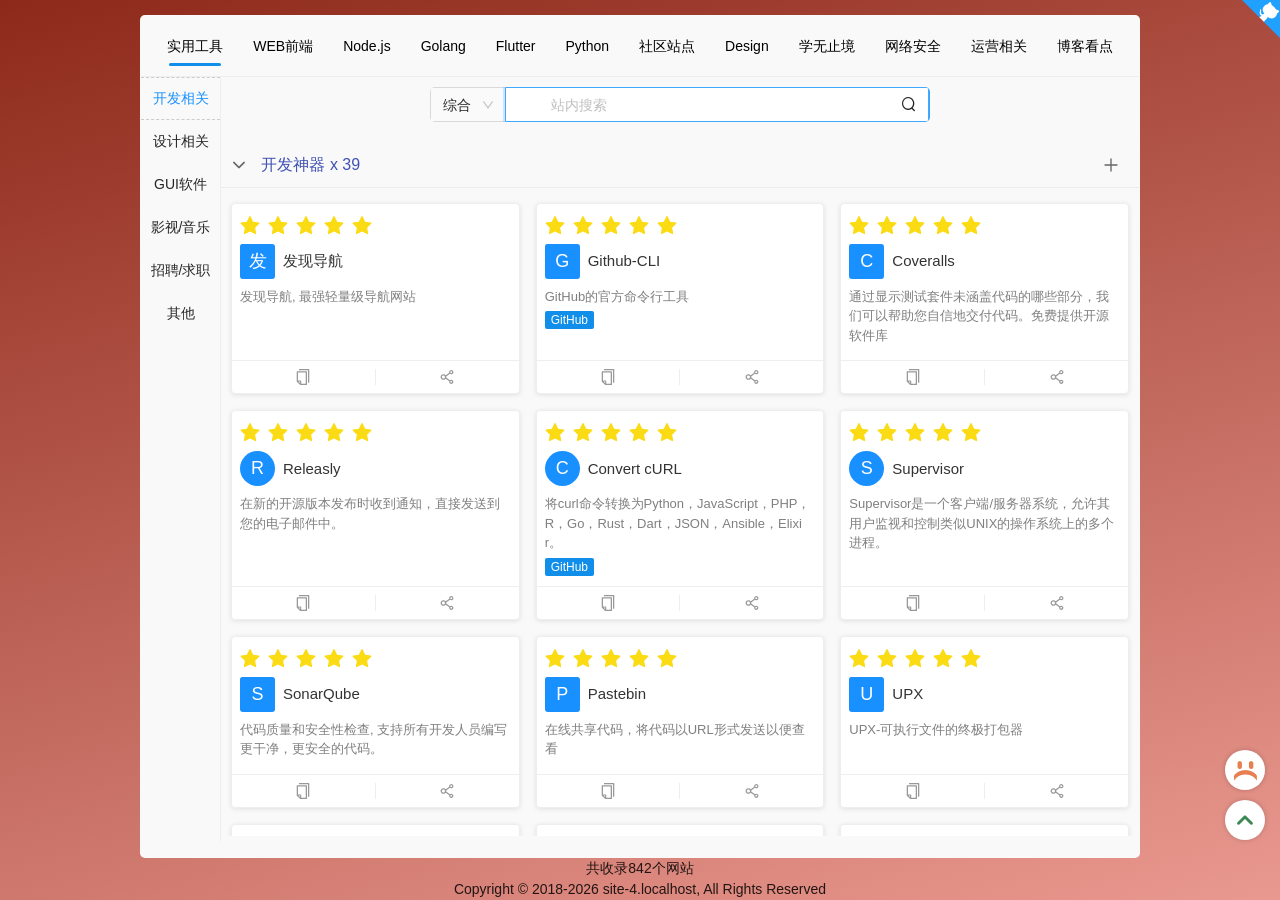
==== commit 09ac700b: "Deploying to gh-pages from @ Snowh1te/nav@01025dbd9eec9e40e49500ff8598cb18c09ad15c 🚀" ====
--- a/index.html
+++ b/index.html
@@ -42,18 +42,25 @@
   <link rel="prefetch" href="//unpkg.com/ng-zorro-antd@19.1.0/ng-zorro-antd.dark.min.css"><!-- nav.config-end -->
     <!-- nav.headerContent-start -->
     <!-- nav.headerContent-end -->
-  <style>@charset "UTF-8";@-webkit-keyframes nprogress-spinner{0%{-webkit-transform:rotate(0deg)}to{-webkit-transform:rotate(360deg)}}html,body{width:100%;height:100%}*,*:before,*:after{box-sizing:border-box}html{font-family:sans-serif;line-height:1.15;-webkit-text-size-adjust:100%;-ms-text-size-adjust:100%;-ms-overflow-style:scrollbar;-webkit-tap-highlight-color:rgba(0,0,0,0)}@-ms-viewport{width:device-width}body{margin:0;color:#000000d9;font-size:14px;font-family:-apple-system,BlinkMacSystemFont,Segoe UI,Roboto,Helvetica Neue,Arial,Noto Sans,sans-serif,"Apple Color Emoji","Segoe UI Emoji",Segoe UI Symbol,"Noto Color Emoji";font-variant:tabular-nums;line-height:1.5715;background-color:#fff;font-feature-settings:"tnum"}p{margin-top:0;margin-bottom:1em}html{--antd-wave-shadow-color:#1890ff;--scroll-bar:0}*,:before,:after{--tw-border-spacing-x:0;--tw-border-spacing-y:0;--tw-translate-x:0;--tw-translate-y:0;--tw-rotate:0;--tw-skew-x:0;--tw-skew-y:0;--tw-scale-x:1;--tw-scale-y:1;--tw-pan-x: ;--tw-pan-y: ;--tw-pinch-zoom: ;--tw-scroll-snap-strictness:proximity;--tw-gradient-from-position: ;--tw-gradient-via-position: ;--tw-gradient-to-position: ;--tw-ordinal: ;--tw-slashed-zero: ;--tw-numeric-figure: ;--tw-numeric-spacing: ;--tw-numeric-fraction: ;--tw-ring-inset: ;--tw-ring-offset-width:0px;--tw-ring-offset-color:#fff;--tw-ring-color:rgb(59 130 246 / .5);--tw-ring-offset-shadow:0 0 #0000;--tw-ring-shadow:0 0 #0000;--tw-shadow:0 0 #0000;--tw-shadow-colored:0 0 #0000;--tw-blur: ;--tw-brightness: ;--tw-contrast: ;--tw-grayscale: ;--tw-hue-rotate: ;--tw-invert: ;--tw-saturate: ;--tw-sepia: ;--tw-drop-shadow: ;--tw-backdrop-blur: ;--tw-backdrop-brightness: ;--tw-backdrop-contrast: ;--tw-backdrop-grayscale: ;--tw-backdrop-hue-rotate: ;--tw-backdrop-invert: ;--tw-backdrop-opacity: ;--tw-backdrop-saturate: ;--tw-backdrop-sepia: ;--tw-contain-size: ;--tw-contain-layout: ;--tw-contain-paint: ;--tw-contain-style: }*,:before,:after{box-sizing:border-box;border-width:0;border-style:solid;border-color:#e5e7eb}:before,:after{--tw-content:""}html{line-height:1.5;-webkit-text-size-adjust:100%;-moz-tab-size:4;tab-size:4;font-family:ui-sans-serif,system-ui,sans-serif,"Apple Color Emoji","Segoe UI Emoji",Segoe UI Symbol,"Noto Color Emoji";font-feature-settings:normal;font-variation-settings:normal;-webkit-tap-highlight-color:transparent}body{margin:0;line-height:inherit}p{margin:0}:root{--componentHeight:155px}html{-ms-text-size-adjust:100%;-webkit-text-size-adjust:100%}body{min-height:100vh;-webkit-font-smoothing:antialiased;-moz-osx-font-smoothing:grayscale;-webkit-overflow-scrolling:touch;font-size:14px}</style><link rel="stylesheet" href="styles-HQU5L2NI.css" media="print" onload="this.media='all'"><noscript><link rel="stylesheet" href="styles-HQU5L2NI.css"></noscript></head>
+  <style>@charset "UTF-8";@-webkit-keyframes nprogress-spinner{0%{-webkit-transform:rotate(0deg)}to{-webkit-transform:rotate(360deg)}}html,body{width:100%;height:100%}*,*:before,*:after{box-sizing:border-box}html{font-family:sans-serif;line-height:1.15;-webkit-text-size-adjust:100%;-ms-text-size-adjust:100%;-ms-overflow-style:scrollbar;-webkit-tap-highlight-color:rgba(0,0,0,0)}@-ms-viewport{width:device-width}body{margin:0;color:#000000d9;font-size:14px;font-family:-apple-system,BlinkMacSystemFont,Segoe UI,Roboto,Helvetica Neue,Arial,Noto Sans,sans-serif,"Apple Color Emoji","Segoe UI Emoji",Segoe UI Symbol,"Noto Color Emoji";font-variant:tabular-nums;line-height:1.5715;background-color:#fff;font-feature-settings:"tnum"}p{margin-top:0;margin-bottom:1em}html{--antd-wave-shadow-color:#1890ff;--scroll-bar:0}*,:before,:after{--tw-border-spacing-x:0;--tw-border-spacing-y:0;--tw-translate-x:0;--tw-translate-y:0;--tw-rotate:0;--tw-skew-x:0;--tw-skew-y:0;--tw-scale-x:1;--tw-scale-y:1;--tw-pan-x: ;--tw-pan-y: ;--tw-pinch-zoom: ;--tw-scroll-snap-strictness:proximity;--tw-gradient-from-position: ;--tw-gradient-via-position: ;--tw-gradient-to-position: ;--tw-ordinal: ;--tw-slashed-zero: ;--tw-numeric-figure: ;--tw-numeric-spacing: ;--tw-numeric-fraction: ;--tw-ring-inset: ;--tw-ring-offset-width:0px;--tw-ring-offset-color:#fff;--tw-ring-color:rgb(59 130 246 / .5);--tw-ring-offset-shadow:0 0 #0000;--tw-ring-shadow:0 0 #0000;--tw-shadow:0 0 #0000;--tw-shadow-colored:0 0 #0000;--tw-blur: ;--tw-brightness: ;--tw-contrast: ;--tw-grayscale: ;--tw-hue-rotate: ;--tw-invert: ;--tw-saturate: ;--tw-sepia: ;--tw-drop-shadow: ;--tw-backdrop-blur: ;--tw-backdrop-brightness: ;--tw-backdrop-contrast: ;--tw-backdrop-grayscale: ;--tw-backdrop-hue-rotate: ;--tw-backdrop-invert: ;--tw-backdrop-opacity: ;--tw-backdrop-saturate: ;--tw-backdrop-sepia: ;--tw-contain-size: ;--tw-contain-layout: ;--tw-contain-paint: ;--tw-contain-style: }*,:before,:after{box-sizing:border-box;border-width:0;border-style:solid;border-color:#e5e7eb}:before,:after{--tw-content:""}html{line-height:1.5;-webkit-text-size-adjust:100%;-moz-tab-size:4;tab-size:4;font-family:ui-sans-serif,system-ui,sans-serif,"Apple Color Emoji","Segoe UI Emoji",Segoe UI Symbol,"Noto Color Emoji";font-feature-settings:normal;font-variation-settings:normal;-webkit-tap-highlight-color:transparent}body{margin:0;line-height:inherit}p{margin:0}svg{display:block;vertical-align:middle}:root{--componentHeight:155px}html{-ms-text-size-adjust:100%;-webkit-text-size-adjust:100%}body{min-height:100vh;-webkit-font-smoothing:antialiased;-moz-osx-font-smoothing:grayscale;-webkit-overflow-scrolling:touch;font-size:14px}</style><link rel="stylesheet" href="styles-GCNOYK7O.css" media="print" onload="this.media='all'"><noscript><link rel="stylesheet" href="styles-GCNOYK7O.css"></noscript></head>
   <script>
     window.__TITLE__ = document.title
   </script>
   <body class="dark-scrollbar-border" id="x-j-h">
     <app-xiejiahe>
-      <!-- nav.loading-start --><style>.l__1{z-index:999;position:fixed;top:0;left:0;right:0;bottom:0;background-color:#fff;display:flex;align-items:center;justify-content:center;flex-direction:column;}.l__2{width:200px;height:200px;background:url("https://gcore.jsdelivr.net/gh/xjh22222228/public@gh-pages/nav/0020f4d5-9f70-4b7f-87d4-61310d1db8d1.svg");background-repeat:repeat;}.l__3{font-size:18px;margin-top:15px;font-weight:bold;color:#000;}</style>
-<div class="l__1"><div class="l__2"></div><div class="l__3">......</div></div><!-- nav.loading-end -->
+      <!-- nav.loading-start -->
+<style>
+  @keyframes my-rotate{0%{transform:rotate(0deg)}100%{transform:rotate(360deg)}}@keyframes loading-dash{0%{stroke-dasharray:1,200;stroke-dashoffset:0}50%{stroke-dasharray:90,150;stroke-dashoffset:-40px}100%{stroke-dasharray:90,150;stroke-dashoffset:-120px}}.g-loading{z-index:999;position:fixed;top:0;left:0;right:0;bottom:0;background:#fff;display: flex;justify-content: center;align-items: center;}.circular{width:30px;height:30px;animation:my-rotate 2s linear infinite;}.path{stroke-dasharray:90,150;stroke-dashoffset:0;stroke-width:5;stroke:#409eff;stroke-linecap:round;animation:loading-dash 1.5s ease-in-out infinite}
+</style><div class="g-loading">
+    <svg viewBox="25 25 50 50" class="circular">
+      <circle cx="50" cy="50" r="20" fill="none" class="path"/>
+    </svg>
+  </div>  
+<!-- nav.loading-end -->
     </app-xiejiahe>
 
     <!-- nav.seo-start -->
-<div data-url="https://github.com/xjh22222228/nav" data-server-time="1740411486097" data-a="x.i.e-jiahe" data-date="2025-02-24 23:38:06" id="META-NAV" style="z-index:-1;position:fixed;top:-10000vh;left:-10000vh;">
+<div data-url="https://github.com/xjh22222228/nav" data-server-time="1740411561886" data-a="x.i.e-jiahe" data-date="2025-02-24 23:39:21" id="META-NAV" style="z-index:-1;position:fixed;top:-10000vh;left:-10000vh;">
 <div>发现导航</div><p>发现导航, 最强轻量级导航网站</p><div>Github-CLI</div><p>GitHub的官方命令行工具</p><div>Coveralls</div><p>通过显示测试套件未涵盖代码的哪些部分，我们可以帮助您自信地交付代码。免费提供开源软件库</p><div>Releasly</div><p>在新的开源版本发布时收到通知，直接发送到您的电子邮件中。</p><div>Convert cURL</div><p>将curl命令转换为Python，JavaScript，PHP，R，Go，Rust，Dart，JSON，Ansible，Elixir。</p><div>Supervisor</div><p>Supervisor是一个客户端/服务器系统，允许其用户监视和控制类似UNIX的操作系统上的多个进程。</p><div>SonarQube</div><p>代码质量和安全性检查, 支持所有开发人员编写更干净，更安全的代码。</p><div>Pastebin</div><p>在线共享代码，将代码以URL形式发送以便查看</p><div>UPX</div><p>UPX-可执行文件的终极打包器</p><div>askgit</div><p>使用SQL查询git存储库。生成报告，执行状态检查，分析代码库。</p><div>Sentry</div><p>Web应用程序，移动应用程序和游戏的实时崩溃报告。</p><div>randomuser</div><p>随机用户生成器是用于生成占位符用户信息的免费API。 获取个人资料照片，姓名等。 对于人们来说，就像Lorem Ipsum。</p><div>github-readme-stats</div><p>在你的 README 中 获取动态生成的 GitHub 统计信息</p><div>Hits</div><p>了解有多少人正在查看您的GitHub项目的简单方法</p><div>GitHub 文件加速</div><p>GitHub 文件加速</p><div>Shields IO</div><p>svg生成版本号图标</p><div>FunDebug</div><p>支持前端JavaScript，后端Node.js以及微信小程序错误监控</p><div>Asciiworld</div><p>WA！原来那些年程序猿搞怪的注释都在这里</p><div>jsfiddle</div><p>强大的前端代码在线演示的网站</p><div>CODEIF</div><p>变量命名神器</p><div>ASCIIFlow Infinity</div><p>无限的ASCII图表，保存到谷歌驱动器，调整大小，自由绘制，并直接输出到文本/HTML。</p><div>gitzip</div><p>它可以将GITHUB存储库的子文件夹/子目录作为zip并下载</p><div>Server酱</div><p>「Server酱」，英文名「ServerChan」，是一款「程序员」和「服务器」之间的通信软件。</p><div>mkcert</div><p>一个简单的零配置工具，可以使用您喜欢的任何名称制作本地可信赖的SSL开发证书</p><div>carbon</div><p>创建和分享源代码的精美图像</p><div>setup-ipsec-vpn</div><p>用于构建您自己的IPsec VPN服务器的脚本，在Ubuntu，Debian和CentOS上使用IPsec / L2TP和Cisco IPsec</p><div>nginxconfig</div><p>nginx配置生成器</p><div>GraphQL Explorer</div><p>GraphQL资源管理器利用真实的、实时的生产数据</p><div>patorjk</div><p>将文本转换成ASCII</p><div>lens</div><p>Lens控制Kubernetes集群所需的唯一IDE。它是适用于MacOS，Windows和Linux操作系统的独立应用程序。它是开源的，免费的。</p><div>public-apis</div><p>一些可用在 Web 或软件开发的开放 API 接口</p><div>astexplorer</div><p>一个Web工具，用于探索由各种解析器生成的AST</p><div>uTools</div><p>uTools是一个极简、插件化、跨平台的现代桌面软件。通过自由选配丰富的插件，打造你得心应手的工具集合</p><div>ihateregex</div><p>正则表达式备忘录</p><div>Oh My ZSH</div><p>是一个开放源代码，社区驱动的框架，用于管理zsh配置。</p><div>Tampermonkey</div><p>一款免费的浏览器扩展和最为流行的用户脚本管理器</p><div>Greasy Fork</div><p>提供用户脚本的网站</p><div>免费代理</div><p>免费HTTP代理IP</p><div>Google Workspace</div><p>Google Workspace状态信息中心</p><div>eoLinker接口管理平台</div><p>国内最大的在线接口管理服务方案供应商</p><div>YApi</div><p>YApi 是一个可本地部署的、打通前后端及QA的、可视化的接口管理平台</p><div>RAP2</div><p>Web接口管理工具，开源免费，接口自动化，MOCK数据自动生成，自动化测试，企业级管理。阿里妈妈MUX团队出品</p><div>showdoc</div><p>一个非常适合IT团队的在线API文档、技术文档工具</p><div>docsify</div><p>一个神奇的文档站点生成器</p><div>apiDoc</div><p>RESTful Web API文档生成器</p><div>docusaurus</div><p>易于维护的开源文档网站</p><div>禅道</div><p>禅道是灵活的项目管理软件</p><div>Tapd</div><p>一站式敏捷研发协作云平台, 凝聚腾讯研发方法及敏捷实践精髓, 助力企业研发更高效、协作更敏捷</p><div>Hoppscotch</div><p>一个免费，快速，美观的API请求构建器，供10万多个开发人员使用。(原名叫 Postwoman)</p><div>Sunny-Ngrok</div><p>一条命令解决的外网访问内网问题，无需任何配置，下载客户端之后直接一条命令让外网访问您的内网不再是距离</p><div>frp</div><p>一个快速反向代理，可帮助您将NAT或防火墙后面的本地服务器暴露给Internet。</p><div>zan-proxy</div><p>本地代码调试线上页面，环境再也不是问题</p><div>ngrok</div><p>ngrok是一个反向代理，通过在公共的端点和本地运行的 Web 服务器之间建立一个安全的通道。ngrok可捕获和分析所有通道上的流量，便于后期分析和重放</p><div>查MD5</div><p>MD5在线解密|md5在线破解|批量破解md5网站</p><div>JSON Web Tokens</div><p>jwt 在线解码</p><div>base64</div><p>base64在线解码编码</p><div>ipify</div><p>一个简单的公共IP地址API</p><div>归属地查询</div><p>淘宝免费归属地查询</p><div>draw</div><p>免费的在线图表软件，用于制作流程图、流程图、组织图、UML、ER和网络图</p><div>ProcessOn</div><p>免费在线作图工具,UML作图,UI界面原型设计,iOS原型设计,BPMN,流程图,思维导图,多人协作绘图</p><div>蓝湖</div><p>蓝湖是一款设计图共享平台,帮助互联网团队管理设计图</p><div>Zeplin</div><p>为设计师和前端而生的协作应用</p><div>幕布</div><p>极简大纲笔记 | 一键生成思维导图</p><div>声享</div><p>在线制作 PPT，让分享更有价值</p><div>墨刀</div><p>原型设计工具，web原型设计工具，app原型设计工具</p><div>小智LOGO</div><p>LOGO在线制作神器 - 3分钟完成LOGO设计在线生成</p><div>创客贴</div><p>一款简单易用、功能强大的线上图形设计工具</p><div>在线制作图表</div><p>信息图表是一种易于使用的信息图表和图表制造商。创建和分享美丽的信息图表，在线报告和互动地图。在这里做你自己</p><div>CLIPPING MAGIC</div><p>删除图像背景在线。使背景透明，白色等编辑，裁剪，旋转，固定颜色，添加阴影，一款在线抠图工具</p><div>稿定抠图</div><p>稿定设计是一款专为淘宝店主、新媒体运营人员和修图爱好者打造的免费在线抠图工具。</p><div>UZER.ME</div><p>超级应用空间致力于全生命周期的文档管理,无需安装,即可在线编辑Office, CAD,PS等任意格式文档,支持远程协作,全文检索,版本管理,权限管理,安全外发等.提高工作效率,降低安全风险</p><div>launchaco</div><p>免费在线制作LOGO</p><div>鹿班</div><p>鹿班 - 让设计更美好(阿里出品)</p><div>图片裁剪</div><p>在线裁剪照片大小尺寸</p><div>Bitwarden</div><p>个人和企业在任何设备上存储，共享和保护敏感数据的最简单，最安全的方法</p><div>Typeora</div><p>Typora是一款跨平台的最小Markdown编辑器，可为Markdown读者和作家提供无缝的体验</p><div>iterm2</div><p>iTerm2是Terminal的替代品，是iTerm的后续产品</p><div>Sourcetree</div><p>美丽的Git GUI中的简单性和强大功能</p><div>charles</div><p>Charles是HTTP代理/ HTTP监视器/反向代理，使开发人员可以查看其计算机与Internet之间的所有HTTP和SSL / HTTPS通信。这包括请求，响应和HTTP标头（其中包含cookie和缓存信息）。</p><div>Tunnelblick</div><p>适用于macOS的免费开源OpenVPN VPN客户端服务器软件。</p><div>Keka</div><p>macOS文件存档器, 储存更多，私密分享</p><div>Kap</div><p>使用Web技术构建的开源屏幕录像机。</p><div>Vscode</div><p>VScode是一款轻量级的编辑器，自由。 建立在开源上。 无处不在。</p><div>zenmap</div><p>开源免费的网络发现工具，通过它能够找出网络上在线的主机，并测试主机上哪些端口处于监听状态，接着通过端口确定主机上运行的应用程序类型与版本信息，最后利用它还能侦测出操作系统的类型和版本</p><div>obsproject</div><p>免费和开源软件，用于视频录制和实时流。</p><div>hyper</div><p>基于WEB技术的终端</p><div>Listary</div><p>Listary是Windows的革命性搜索实用程序，它使休闲用户和高级用户都能快速找到文件并启动应用程序！</p><div>vmware</div><p>利用VMware提供的软件定义的云，移动性，网络和安全解决方案来建立您的数字基础。</p><div>parallels</div><p>Mac和Windows虚拟化|管理Mac|VDI和RDS解决方案</p><div>mumu Android模拟器</div><p>网易MuMu[手游模拟器][安卓模拟器]</p><div>DBeaver</div><p>适用于开发人员，数据库管理员，分析师和所有需要使用数据库的人员的免费的多平台数据库工具。支持所有流行的数据库：MySQL，PostgreSQL，SQLite，Oracle，DB2，SQL Server，Sybase，MS Access，Teradata，Firebird，Apache Hive，Phoenix，Presto等</p><div>RedisDesktopManager</div><p>Redis Desktop Manager（又名RDM）—是用于Windows，Linux，MacOS和iPadOS的快速Redis数据库管理应用程序。</p><div>Sequel Pro</div><p>Sequel Pro是一个快速，易于使用的Mac数据库管理应用程序，用于处理MySQL数据库。</p><div>Robo 3T</div><p>一个现代，强大且由社区驱动的MongoDB管理工具</p><div>DataGrip</div><p>jetbrains出品的数据库管理系统</p><div>tableplus</div><p>用于关系数据库的现代，本地且友好的GUI工具：MySQL，PostgreSQL，SQLite等</p><div>TeamViewer</div><p>TeamViewer远程连接控制软件是一款随时随地连接到远程桌面电脑、移动设备及Iot,让远程连接过程更加的快速和安全,轻松实现对文件、网络及程序的实时支持或访问。</p><div>向日葵</div><p>向日葵远程控制软件是一款免费的集远程控制电脑手机、远程桌面连接、远程开机、远程管理、支持内网穿透的一体化远程控制管理工具软件</p><div>v2ray</div><p>用于构建代理绕过网络限制的平台。</p><div>clash</div><p>Go中基于规则的隧道</p><div>哔哩哔哩</div><p>国内知名的视频弹幕网站，这里有最及时的动漫新番，最棒的ACG氛围，最有创意的Up主</p><div>爱奇艺</div><p>拥有海量、优质、高清的网络视频的大型视频网站，专业的网络视频播放平台</p><div>Youtube</div><p>全球最大的视频网站</p><div>斗鱼</div><p>斗鱼 - 每个人的直播平台</p><div>疯狂影视搜索</div><p>疯狂影视搜索是一款全能影视搜索引擎，帮你找到最新影视资源，一站拥有无尽影视资源</p><div>全民vip视频在线解析</div><p>免费全网VIP视频会员免广告看电影！优酷vip解析，爱奇艺vip解析，腾讯vip解析，乐视vip解析，芒果vip解析</p><div>蜜蜂剪辑</div><p>免费在线视频剪辑、视频制作、视频剪切、视频转gif等实用功能</p><div>kk高清影院</div><p>kk高清影院,1080p电影下载,高清电影迅雷下载,免费高清电影网</p><div>自由的音乐</div><p>自由的音乐是一个免费试听并下载全网音乐的网站</p><div>智联招聘</div><p>智联招聘，更懂你的价值</p><div>前程无忧</div><p>招聘网,人才网,求职,找工作</p><div>BOSS直聘</div><p>BOSS直聘是权威领先的招聘网，开启人才网招聘求职新时代，让求职者与Boss直接开聊、加快面试、即时反馈，找工作就来BOSS直聘和Boss开聊吧</p><div>ResumeSample</div><p>程序员简历模板系列, WEB/IOS/Android/C++/node等以及通用程序员简历模板</p><div>程序员找工作黑名单</div><p>有些事情，应该被记住</p><div>看准网</div><p>看准网★中国领先的职场信息平台,专注于公司评论,晒工资,工资待遇,面试,公司福利等.您可以在看准网上匿名分享您的职业信息</p><div>TinyPNG</div><p>智能PNG和JPEG压缩，以质量和文件大小的完美平衡来优化您的图像</p><div>Squoosh</div><p>在浏览器中用不同的编解码器压缩和比较图像(Google出品)</p><div>草料二维码</div><p>用专业的二维码产品帮助企业创造价值</p><div>Feed 验证器</div><p>验证RSS是否符合标准规范</p><div>淘捏捏</div><p>淘宝信誉查询 - 淘捏捏卖家工具箱 淘宝信誉查询_淘宝信用查询_淘宝小号查询_淘宝黑号查询</p><div>天眼查</div><p>人人都在用商业安全工具_企业信息查询_公司查询_工商查询_企业信用信息查询系统</p><div>语雀</div><p>优雅高效的在线文档编辑与协同工具，让每个企业轻松拥有文档中心 - 阿里巴巴</p><div>求是潮云U盘</div><p>临时文件上传, 快速和稳定</p><div>云转换</div><p>在线免费转换视频,音频,YouTube视频到文字,视频到文字,音频到文字,语音转换成文字</p><div>Picdiet</div><p>独特且强悍的JavaScript算法，能极速压缩80%的图片大小，而不损害其质量</p><div>easyicon</div><p>在线图标转换ico、icns</p><div>Smallpdf</div><p>压缩pdf、各种文件格式转换pdf</p><div>Cool Backgrounds</div><p>生成非常酷的彩色背景图像</p><div>Unsplash Source</div><p>随机生成图片链接</p><div>石墨文档</div><p>一款轻便、简洁的在线协作文档工具，PC端和移动端全覆盖，支持多人同时对文档编辑和评论...</p><div>Emoji searcher</div><p>Emoji表情大全</p><div>imgURL</div><p>ImgURL是一个简单、纯粹的图床程序，让个人图床多一个选择</p><div>拷贝兔</div><p>跨平台分享工具，纯Web，IOS，MAC，Linux，Android互传</p><div>表格工具</div><p>一个功能强大的在线表格编辑器，支持Excel、Markdown、JSON、CSV、HTML等格式的相互转换</p><div>360查字体</div><p>360查字体 - 查版权，免纠纷</p><div>sejda</div><p>在线HTML转换pdf</p><div>AI人工智能图片放大</div><p>Bigjpg - 使用开源waifu2x人工智能深度卷积神经网络（CNN）智能无损免费放大图片</p><div>VVV文档在线导出工具</div><p>免费下载百度文库文档</p><div>在线文件编码识别</div><p>在线文件编码识别</p><div>iptv</div><p>收集来自世界各地的5000多个公共IPTV频道</p><div>临时邮箱</div><p>10分钟邮箱，临时邮箱，临时邮，临时电子邮箱，24小时邮箱，一次性邮箱，匿名邮箱，安全邮箱</p><div>jQuery</div><p>jQuery是一个JavaScript函数库</p><div>webpack</div><p>webpack是一个模块打包器</p><div>Babel</div><p>用于编写下一代 JavaScript 的编译器</p><div>ESLint</div><p>可组装的JavaScript和JSX检查工具</p><div>stylelint</div><p>一个强大的现代样式风格的linter</p><div>Mocha</div><p>Mocha是JavaScript的一种单元测试框架，既可以在浏览器环境下运行，也可以在Node.js环境下运行</p><div>MUI</div><p>MUI: 最接近原生APP体验的高性能前端框架</p><div>rollup</div><p>Rollup 是一个 JavaScript 模块打包器，可以将小块代码编译成大块复杂的代码，例如 library 或应用程序</p><div>standard</div><p>JavaScript样式指南，带有linter和自动代码修复程序</p><div>Faker</div><p>在Node.js和浏览器中生成大量逼真的假数据</p><div>sweetalert</div><p>JavaScript Alert 的漂亮替代品</p><div>Sortable</div><p>一个JavaScript库，用于在现代浏览器和触摸设备上对拖放列表进行重新排序</p><div>formilyjs</div><p>Formily 是一个由阿里巴巴集团多 BU 共建的面向中后台复杂场景的表单解决方案，它也是一个表单框架</p><div>rough-notation</div><p>一个小的JavaScript库，用于在网页上创建手绘动画并为其添加动画效果</p><div>AntV</div><p>AntV 是蚂蚁金服全新一代数据可视化解决方案</p><div>Lodash</div><p>Lodash是一个一致性、模块化、高性能的 JavaScript 实用工具库</p><div>Swiper</div><p>轻量级的移动设备触控滑块的js框架，使用硬件加速过渡</p><div>fastclick</div><p>Polyfill 解决移动端具有300ms延迟的库</p><div>Layer</div><p>丰富多样的Web弹出层组件,可轻松实现Alert/Confirm/Prompt/普通提示/页面区块/iframe/tips等等几乎所有的弹出交互</p><div>moment.js</div><p>一个轻量级的JavaScript日期库，用于解析，验证，操作和格式化日期</p><div>js-cookie</div><p>一个简单，轻量级的JavaScript API，用于处理浏览器cookie</p><div>qs</div><p>具有嵌套支持的查询字符串解析器</p><div>Mock.js</div><p>生成随机数据，拦截 Ajax 请求</p><div>GITALK</div><p>凹凸实验室出品的一款基于 Github Issue 和 Preact 开发的评论插件</p><div>prism</div><p>轻巧，强大，优雅的代码语法高亮</p><div>nprogress</div><p>顶部加载进度条</p><div>iNotify</div><p>JS实现浏览器标题闪烁，滚动，语音提示，Chrome/Safari/FireFox/IE通知</p><div>html2canvas</div><p>最流行的JavaScript屏幕截图</p><div>dayjs</div><p>使用与Moment.js兼容的API来解析，验证，操作和显示现代浏览器的日期和时间</p><div>JsBarcode</div><p>易于使用但功能强大的条形码生成器，适用于Web和Node.js</p><div>clipboard.js</div><p>现代复制到剪贴板。没有Flash。只需3kb gzipped。</p><div>lib-flexible</div><p>可伸缩布局方案, 淘宝rem解决方案</p><div>js-xss</div><p>根据白名单过滤HTML(防止XSS攻击)</p><div>mescroll</div><p>精致的下拉刷新和上拉加载 js框架.支持vue,完美运行于移动端和主流PC浏览器</p><div>better-scroll</div><p>灵感来自iscroll，它具有更好的滚动性能</p><div>pinyinjs</div><p>一个实现汉字与拼音互转的小巧web工具库</p><div>ms</div><p>使用此包可以轻松地将各种时间格式转换为毫秒。</p><div>ramda</div><p>适用于JavaScript程序员的实用函数库</p><div>decimal.js</div><p>JavaScript的任意精度Decimal类型 (0.1+0.2=0.3)</p><div>copy-to-clipboard</div><p>简单的模块公开copy功能，它将尝试使用execCommand与特定于IE的clipboardData接口的回退，最后，通常prompt使用适当的文本内容和消息</p><div>path-to-regexp</div><p>将字符串路径转换成正则表达式</p><div>autosize</div><p>autosize是一个小的独立脚本，可以自动调整textarea域的高度以适合文本</p><div>shake.js</div><p>监听手机设备摇动</p><div>progressbar</div><p>可以轻松地为Web创建响应式和时尚的进度栏。动画即使在移动设备上也表现良好</p><div>easy-mock</div><p>Easy Mock 是一个可视化，并且能快速生成模拟数据的持久化服务</p><div>Clamp.js</div><p>JS版本的多行文本溢出省略</p><div>json-bigint</div><p>带有bigints支持的JSON.parse / stringify</p><div>exif-js</div><p>用于读取EXIF图像元数据的JavaScript库</p><div>lunr.js</div><p>Lunr.js是一个用于浏览器的小型全文本搜索库。它为JSON文档建立索引，并提供一个简单的搜索界面来检索与文本查询最匹配的文档</p><div>hotkeys</div><p>强大的Javascript库，用于捕获键盘输入和输入的按键组合。它没有依赖性。</p><div>dom-to-image</div><p>使用HTML5 canvas从DOM节点生成图像</p><div>single-spa</div><p>使微前端变得简单</p><div>qiankun</div><p>为微型前端提供快速，简单和完整的解决方案</p><div>nanoid</div><p>一个很小的，安全的，URL友好的，唯一的JavaScript字符串ID生成器。</p><div>Numeral-js</div><p>一个用于格式化和处理数字的javascript库</p><div>ua-parser-js</div><p>用于从userAgent字符串检测浏览器，引擎，操作系统，CPU和设备类型/模型。支持浏览器和node.js环境</p><div>hammer.js</div><p>一个用于多点触摸手势的javascript库</p><div>i18next</div><p>i18next是一个非常流行的国际化框架，适用于浏览器或任何其他JavaScript环境（例如，node.js）。</p><div>js-lingui</div><p>JavaScript的可读，自动化和优化（5 kb）国际化</p><div>wow.js</div><p>基于Animate.css,向下滚动页面时显示CSS动画,轻松自定义动画设置：样式，延迟，长度，偏移，迭代...</p><div>Waves</div><p>受Google材质设计启发的点击效果, 波纹效果</p><div>velocity</div><p>加速JavaScript动画</p><div>anime</div><p>轻量级的JavaScript动画库。它适用于任何CSS属性，单个CSS转换，SVG或任何DOM属性以及JavaScript对象</p><div>Hover-Buttons</div><p>hover动画CSS / SCSS按钮</p><div>JavaScript-MD5</div><p>JavaScript MD5实现。兼容服务器端环境，如node.js，RequireJS等模块加载器和所有Web浏览器</p><div>js-sha1</div><p>JavaScript的简单SHA1哈希函数支持UTF-8编码。</p><div>js-base64</div><p>JavaScript的Base64实现</p><div>jsSHA</div><p>SHA-1，SHA-224，SHA3-224，SHA-256，SHA3-256，SHA-384，SHA3-384，SHA-512，SHA3-512，SHAKE128 ，和SHAKE256以及HMAC</p><div>crypto-js</div><p>加密标准的JavaScript库</p><div>pdf.js</div><p>PDF.js是一个使用HTML5构建的可移植文档格式（PDF）查看器</p><div>webuploader</div><p>百度出品，采用大文件分片并发上传，极大的提高了文件上传效率。</p><div>pdfmake</div><p>纯JavaScript中的客户端/服务器端PDF打印, HTML转换Pdf</p><div>ViewerJS</div><p>JavaScript中的文档阅读器, pdf/ppt/opt/odt等文件渲染成HTML</p><div>filepond</div><p>灵活而有趣的JavaScript文件上传库</p><div>FileSaver.js</div><p>客户端保存文件的解决方案，非常适合在客户端上生成文件的Web应用程序</p><div>jsPDF</div><p>一个使用JavaScript生成PDF的库</p><div>PhotoSwipe</div><p>适用于移动和桌面的JavaScript图像库, 图片预览</p><div>viewerjs</div><p>javascript图片预览</p><div>howler.js</div><p>现代 Web 音频 javascript 库</p><div>DPlayer</div><p>哇，这么可爱的HTML5 danmaku视频播放器</p><div>APlayer</div><p>哇，这么可爱的HTML5音乐播放器</p><div>three.js</div><p>JavaScript 3D引擎</p><div>flowy</div><p>创建流程图的最小JavaScript库</p><div>incubator-echarts</div><p>浏览器的功能强大的交互式图表和可视化库</p><div>d3</div><p>借助SVG，Canvas和HTML使数据栩栩如生。</p><div>uikit</div><p>一款轻量级、模块化的前端框架可快速构建强大的web前端界面</p><div>JsBridge</div><p>android java和javascript桥接，灵感来自微信webview jsbridge</p><div>DSBridge-Android</div><p>一个现代的跨平台JavaScript桥接，通过它您可以在JavaScript和本机之间同步或异步地调用彼此的功能</p><div>joi</div><p>对象模式验证</p><div>validator.js</div><p>字符串验证插件、表单验证</p><div>async-validator</div><p>异步验证器</p><div>yup</div><p>无效的简单对象架构验证</p><div>localForage</div><p>离线存储，使用简单但功能强大的API包装IndexedDB，WebSQL或localStorage。</p><div>introjs</div><p>为您的网站和项目提供新功能介绍和逐步用户指南的更好方法</p><div>shepherd</div><p>引导您的用户浏览您的应用程序</p><div>bootstrap-tour</div><p>使用Twitter Bootstrap Popovers快速方便地进行产品浏览</p><div>React</div><p>用于构建用户界面的 JavaScript 库</p><div>React Router</div><p>React 路由管理</p><div>Redux</div><p>React 状态管理</p><div>create-react-app</div><p>React官方脚手架</p><div>React Redux</div><p>Redux的官方React绑定(通常配合redux使用)</p><div>redux-actions</div><p>Redux的Flux标准action实用程序(用于生成action)</p><div>redux-thunk</div><p>Redux的Thunk中间件, 用于处理异步逻辑</p><div>redux-saga</div><p>一个旨在使应用程序副作用（即异步事物，如数据获取和不纯的东西，如访问浏览器缓存）更容易管理，执行更高效，易于测试，以及更好地处理故障的库</p><div>React Native</div><p>使用React构建原生APP程序的框架</p><div>React Navigation</div><p>为您的本地应用程序提供路由和导航</p><div>expo</div><p>用于制作跨平台移动应用程序的Expo平台</p><div>ant-design-mobile-rn</div><p>一个基于 React Native 的 UI 组件库</p><div>Ant Design</div><p>Ant Design - A UI Design Language</p><div>MATERIAL-UI</div><p>React 组件用于更快速、更简便的 web 开发。你也可以建立你自己的设计系统，或者从 Material Design 开始</p><div>element</div><p>elementUI组件库</p><div>react-bootstrap</div><p>基于Bootstrap 3构建的组件库</p><div>evergreen</div><p>Evergreen是一个React UI框架，用于在Web上构建雄心勃勃的产品。由Segment带给您。</p><div>@alifd/next</div><p>@alifd/next 是 Alibaba Fusion Design 的官方 React 实现, 赋能企业中后台产品开发</p><div>zent</div><p>Zent 是有赞 PC 端 WebUI 规范的 React 实现，提供了一整套基础的 UI 组件以及一些常用的业务组件</p><div>React95</div><p>装修一新的现代的应用程序做出React Windows95的UI组件。</p><div>rsuite</div><p>React Suite 是一套 React 组件库，为后台产品而生。同时也是一个具有贴心设计以及对开发者友好的 UI 框架</p><div>chakra-ui</div><p>适用于您的React应用程序的简单，模块化和可访问的UI组件</p><div>Ant Design Mobile</div><p>一个基于 Preact / React / React Native 的 UI 组件库</p><div>React Helmet</div><p>这个可重用的反应组件将管理对文档头的所有更改</p><div>react-image-crop</div><p>用于React的响应式图像裁剪工具</p><div>React Helmet</div><p>这个可重用的反应组件将管理对文档头的所有更改</p><div>react-transition-group</div><p>当React组件进入或离开DOM时执行动画的简单方法</p><div>React Loadable</div><p>用于加载具有promise的组件的更高阶组件 - 路由懒加载</p><div>react-swipe</div><p>基于swipe.js封装的react组件/走马灯</p><div>Ant Motion</div><p>使用 Ant Motion 能够快速在 React 框架中使用动画,我们提供了单项，组合动画，以及整套解决方案</p><div>video-react</div><p>网络视频播放器使用React库从头开始构建HTML5世界</p><div>react-keeper</div><p>一个react路由库，更适合移动端使用，拥有缓存等功能</p><div>Fusion Design</div><p>基于React构建的Web可配置组件库</p><div>recharts</div><p>基于 React和D3 的组合式图表库</p><div>react-json-view</div><p>JSON查看器</p><div>BizCharts</div><p>基于G2和React的强大数据可视化库</p><div>react-draggable</div><p>一个简单的组件，用于使元素可拖动</p><div>react-slick</div><p>react走马灯组件</p><div>react-color</div><p>react 拾色器</p><div>react-intl</div><p>国际化React应用程序。这个库提供了React组件和一个API，用于格式化日期，数字和字符串，包括复数形式和处理翻译</p><div>react-data-grid</div><p>使用React构建的类似于Excel的网格组件，具有编辑器，键盘导航，复制和粘贴等功能</p><div>react-virtualized</div><p>React组件可有效呈现大型列表和表格数据</p><div>react-live</div><p>一个用于实时编辑React组件的灵活组件库</p><div>formik</div><p>在React中轻松创建表单</p><div>react-move</div><p>一个React组件，它创建可移动，可拖动，可调整大小，可缩放，可旋转，可扭曲，可收缩，可分组，可捕捉。</p><div>react-dnd</div><p>React DnD是一组React实用程序，可帮助您构建复杂的拖放接口，同时保持组件分离</p><div>react-beautiful-dnd</div><p>漂亮的和可访问的拖放列表</p><div>react-rnd</div><p>一个可调整大小且可拖动的React组件。</p><div>ANT DESIGN PRO</div><p>开箱即用的中台前端/设计解决方案</p><div>enzyme</div><p>适用于React的JavaScript测试实用程序</p><div>Jest</div><p>Jest是一个令人愉快的JavaScript测试框架，专注于简单性。</p><div>umijs</div><p>插件化的企业级前端应用框架。</p><div>DvaJS</div><p>基于React和Redux的轻量级和elm风格框架</p><div>umijs/hooks</div><p>你可以将 umi hooks 使用在任何地方，和任意组件库搭配使用。虽然我们的代码示例都是基于 ant design 的，但是并不代表我们的 Hooks 只能和 ant design 配合使用</p><div>umi-plugin-cache-route</div><p>路由缓存，类似vue keep-alive</p><div>React.js 小书</div><p>这是一本关于 React.js 的小书</p><div>TypeScript-React-Starter</div><p>TypeScript和React的入门模板，带有详细的README，描述了如何将两者结合使用。</p><div>react-redux-typescript-guide</div><p>TypeScript中的React和 Redux - 使用说明</p><div>Mobx</div><p>简单、可扩展的状态管理</p><div>next.js</div><p>服务端渲染框架、SEO解决方案</p><div>nwb</div><p>适用于Web的React，Preact，Inferno和Vanilla JS应用，React库和其他npm模块的工具包，无需配置</p><div>ahooks</div><p>为 React Hooks 而生</p><div>react-app-rewired</div><p>覆盖create-react-app webpack配置而不弹出</p><div>Vue.js</div><p>渐进式JavaScript 框架</p><div>Vue Router</div><p>Vue Router 是 Vue.js 官方的路由管理器</p><div>Vuex</div><p>Vuex 是一个专为 Vue.js 应用程序开发的状态管理模式。</p><div>vue-devtools</div><p>vue.js调试工具</p><div>vue-cli</div><p>Vue.js开发的标准脚手架工具</p><div>vuepress</div><p>Vue 驱动的静态网站生成器</p><div>Vue SSR</div><p>Vue服务端渲染、SEO解决方案</p><div>vue-class-component</div><p>用于类式Vue组件的ECMAScript / TypeScript装饰器。</p><div>eslint-plugin-vue</div><p>Vue.js的官方ESLint插件</p><div>vite</div><p>Vite是一个经过验证的Web开发人员构建工具，可在开发过程中通过本机ES模块导入为您的代码提供服务，并将其与Rollup捆绑在一起进行生产</p><div>Vue 组合式 API</div><p>Vue 组合式 API在线文档阅读</p><div>iView</div><p>一套基于 Vue.js 的高质量UI 组件库</p><div>Element</div><p>一套为开发者、设计师和产品经理准备的基于 Vue 2.0 的桌面端组件库</p><div>Element Plus</div><p>支持Vue3.0的Element</p><div>Muse-UI</div><p>基于 Vue 2.0 优雅的 Material Design UI 组件库</p><div>Ant Design Vue</div><p>这里是 Ant Design 的 Vue 实现，开发和服务于企业级后台产品</p><div>vuetify</div><p>让Vue和Material Design的强大力量在开发上助您一臂之力</p><div>bootstrap-vue</div><p>BootstrapVue为Vue.js提供了最全面的Bootstrap 4组件和网格系统实现之一，并提供了广泛的自动WAI-ARIA可访问性标记</p><div>vue-material</div><p>Vue material简单，轻巧，完全符合Google Material Design规范</p><div>buefy</div><p>Buefy是一个基于Bulma框架和设计的Vue.js响应式UI组件的轻量级库。</p><div>vant</div><p>轻量、可靠的移动端 Vue 组件库</p><div>vux</div><p>一个凑合的 Vue.js 移动端 UI 组件库</p><div>cube-ui</div><p>基于 Vue.js 实现的精致移动端组件库</p><div>Mand Mobile</div><p>面向金融场景的Vue移动端UI组件库，丰富、灵活、实用，快速搭建优质的金融类产品，让复杂的金融场景变简单</p><div>Mint UI</div><p>基于 Vue.js 的移动端组件库</p><div>NutUI</div><p>一套京东风格的轻量级移动端Vue组件库</p><div>vue-awesome-swiper</div><p>基于swiper封装的轮播图组件</p><div>vue-meta</div><p>管理Vue 2.0组件中的页面元信息。支持SSR + Streaming</p><div>vue-scroller</div><p>Vue Scroller是Vonic UI 的基础组件。为了平滑滚动，拉动刷新和无限加载。</p><div>vue-infinite-loading</div><p>Vue.js的无限滚动插件(支持向上和向下)</p><div>iview-admin</div><p>基于iView的Vue 2.0管理系统模板</p><div>nuxt</div><p>Vue.js 通用应用框架</p><div>创建nuxt的脚手架工具</div><p>create-nuxt-app</p><div>Angular</div><p>一个框架，移动 & 桌面</p><div>angular-cli</div><p>用于Angular CLI脚手架工具</p><div>augury</div><p>Angular调试和可视化工具</p><div>NG-ZORRO</div><p>基于Ant Design的Angular企业级UI组件</p><div>ng-bootstrap</div><p>基于Bootstrap 4的Angular组件</p><div>element-angular</div><p>Element Angular组件库</p><div>primeng</div><p>PrimeNG是Angular的丰富UI组件的集合</p><div>material</div><p>Material Design是一个统一的视觉，动作和交互设计系统的规范，适用于不同的设备。</p><div>material</div><p>Material Design是一个统一的视觉，动作和交互设计系统的规范，适用于不同的设备。</p><div>小程序开发</div><p>微信小程序</p><div>小游戏开发</div><p>微信小游戏</p><div>mpvue</div><p>Vue.js 开发小程序的前端框架。框架基于 Vue.js 核心</p><div>wepy</div><p>官方小程序组件化开发框架</p><div>mpx</div><p>Mpx是一款致力于提高小程序开发体验的增强型小程序框架(滴滴出品，基于vue)</p><div>uni-app</div><p>uni-app 是使用 Vue 语法开发小程序、H5、App的统一框架</p><div>omix</div><p>腾讯原生小程序框架 OMIX 2.0</p><div>vant-weapp</div><p>轻量、可靠的小程序 UI 组件库</p><div>weui-wxss</div><p>这是一套基于样式库weui-wxss开发的小程序扩展组件库，同微信原生视觉体验一致的UI组件库</p><div>wxParse</div><p>wxParse-微信小程序富文本解析自定义组件，支持HTML及markdown解析</p><div>mpvue-wxParse</div><p>适用于 Mpvue 的微信小程序富文本解析自定义组件</p><div>echarts-for-weixin</div><p>ECharts 的微信小程序版本</p><div>腾讯位置服务</div><p>微信小程序原生LBS能力的最佳拍档</p><div>ColorUI</div><p>鲜亮的高饱和色彩，专注视觉的小程序组件库</p><div>weapp-input-frame</div><p>验证码、支付密码输入框组件</p><div>JS接口签名校验工具</div><p>微信 JS 接口签名校验工具</p><div>接口调试工具</div><p>微信公众平台接口调试工具</p><div>computed</div><p>小程序自定义组件 computed / watch 扩展</p><div>awesome-github-wechat-weapp</div><p>微信小程序开源项目库汇总</p><div>awesome-wechat-weapp</div><p>微信小程序开发资源汇总</p><div>微信开放社区</div><p>小程序开发者专区，微信公众平台,微信开放社区,开发者专区</p><div>wechat-format</div><p>微信公众号排版编辑器，转换 Markdown 到微信特制的 HTML</p><div>微信开放平台</div><p>微信开放平台</p><div>CSS3 UI Lib</div><p>CSS动画集成、在线调试阴影</p><div>CSS Sprites Generator</div><p>CSS雪碧图生成</p><div>CSS渐变调试器</div><p>前端开发调试CSS渐变必备神器</p><div>Animista</div><p>在线生成CSS动画</p><div>CSS Gradient</div><p>CSS渐变调试并生成CSS代码</p><div>Grabient</div><p>CSS渐变调试并生成CSS代码，还可以角度变换</p><div>px与em单位转换</div><p>px与em单位转换</p><div>CSS三角形產生器</div><p>CSS三角形產生器 - 使用純CSS繪畫三角形</p><div>SassMeister</div><p>将sass语法转换成CSS语法</p><div>transfonter</div><p>字体图标转换Base64</p><div>Loading集合</div><p>上千种Loading认你选</p><div>CSS Reference</div><p>css参考是一个免费的视觉指导css。它以最受欢迎的特性为特色，并用插图和动画示例对其进行说明</p><div>在线CSS阴影调试</div><p>CSS3 Box Shadow(阴影)效果在线调试工具</p><div>正则表达式验证器</div><p>验证JavaScript正则表达式</p><div>JSON在线解析及格式化验证</div><p>json在线解析,json格式化,json格式验证,json转xml,xml转json</p><div>prettier</div><p>Prettier是一个固定的代码格式化程序。它通过解析代码并使用自己的规则重新打印它来强制执行一致的样式，这些规则考虑了最大行长度，并在必要时包装代码</p><div>正则表达式在线测试</div><p>正则表达式在线测试</p><div>spy-debugger</div><p>微信调试，各种WebView样式调试、手机浏览器的页面真机调试。便捷的远程调试手机页面、抓包工具，支持：HTTP/HTTPS，无需USB连接设备</p><div>VConsole</div><p>一个轻量、可拓展、针对手机网页的前端开发者调试面板</p><div>Staticfile CDN</div><p>免费CDN服务，包括 JavaScript、CSS、图片和 swf 等静态文件</p><div>jsDelivr</div><p>jsDelivr – 开源 CDN</p><div>BootCDN</div><p>稳定、快速、免费的前端开源项目 CDN 加速服务</p><div>cdnjs</div><p>面向Web开发人员的免费和开源公共Web CDN！</p><div>FunDebug</div><p>支持前端JavaScript，后端Node.js以及微信小程序错误监控</p><div>前端兼容性查询</div><p>前端查询API各个厂商兼容性情况</p><div>Browserhacks</div><p>Browserhacks是来自各个互联网的浏览器特定CSS和JavaScript hacks的广泛列表。</p><div>Character Entity Reference Chart</div><p>字符实体参考图，&gt;</p><div>awesome-web-editor</div><p>开源web编辑器汇总列表</p><div>jsfiddle</div><p>强大的前端代码在线演示的网站</p><div>jsperf</div><p>jsPerf旨在提供一种简单的方法来创建和共享测试用例，通过运行基准测试来比较不同JavaScript代码段的性能</p><div>codesandbox</div><p>codesandbox是为Web应用程序定制的在线编辑器。</p><div>HTML Reference</div><p>所有HTML元素和属性的免费指南参考</p><div>jsbin</div><p>一个轻量级的html/css/js在线编辑器Debug调试器</p><div>jsfuck</div><p>JSFuck是基于JavaScript原子部分的深奥和教育性编程风格。它仅使用六个不同的字符来编写和执行代码。</p><div>Bootstrap</div><p>Bootstrap 是一个用于快速开发 Web 应用程序和网站的前端框架</p><div>Sass</div><p>Sass 是成熟、稳定、强大的 CSS 扩展语言</p><div>Less</div><p>Less 是一门 CSS 预处理语言,它扩展了 CSS 语言,增加了变量、Mixin、函数等特性</p><div>magic</div><p>CSS3动画特效</p><div>Animate.css</div><p>CSS动画的跨浏览器库,简单易用</p><div>normalize.css</div><p>使浏览器更加一致地呈现所有元素并符合现代标准。它只针对需要规范化的样式</p><div>Hover</div><p>CSS3动力悬停效果的集合，适用于链接，按钮，徽标，SVG，特色图像等</p><div>github-markdown-css</div><p>复制GitHub Markdown样式的最小CSS量</p><div>autoprefixer</div><p>Autoprefixer是一款自动管理浏览器前缀的插件，它可以解析CSS文件并且添加浏览器前缀到CSS内容里</p><div>vivify</div><p>Vivify是免费的CSS动画库。</p><div>cubic-bezier</div><p>在线制作CSS动画</p><div>iconfont</div><p>阿里妈妈MUX倾力打造的矢量图标管理、交流平台</p><div>Font Awesome</div><p>一套绝佳的图标字体库和CSS框架</p><div>LivIcons Evolution</div><p>会动的纯svg矢量图标库</p><div>ionicons</div><p>适用于Ionic Framework和Web应用程序的高级图标字体</p><div>material-design-icons</div><p>Google的Material Design图标</p><div>css battle</div><p>在线比拼CSS</p><div>学习CSS布局</div><p>学习CSS布局</p><div>TypeScript</div><p>TypeScript 是一种由微软开发的自由和开源的编程语言，它是JavaScript的一个超集</p><div>TypeSearch</div><p>搜索typescript 类型包 @types/node</p><div>DefinitelyTyped</div><p>高质量TypeScript类型定义的存储库</p><div>typescript-eslint</div><p>Monorepo用于所有工具，使ESLint能够支持TypeScript</p><div>awesome-typescript</div><p>用于客户端和服务器端开发的强大TypeScript资源的集合。在TypeScript中编写精彩的JavaScript</p><div>TypeScript 入门教程</div><p>TypeScript 入门教程</p><div>JavaScript 20 年</div><p>JavaScript 20 年</p><div>你不知道的JavaScript</div><p>你不知道的JavaScript</p><div>现代 JavaScript 教程</div><p>以最新的 JavaScript 标准为基准。通过简单但足够详细的内容，为你讲解从基础到高阶的 JavaScript 相关知识</p><div>ECMAScript 6入门</div><p>ECMAScript 6入门</p><div>JavaScript教程</div><p>JavaScript 标准参考教程</p><div>JavaScript Puzzlers</div><p>你真的了解JavaScript吗？来试试吧！</p><div>InterviewMap</div><p>打造最好的面试图谱</p><div>飞冰早报</div><p>飞冰早报</p><div>jsdoc</div><p>用于JavaScript的API文档生成器。</p><div>30 seconds of code</div><p>精选的有用JavaScript代码段集合，您可以在30秒或更短的时间内理解这些代码段。</p><div>33-js-concepts</div><p>JavaScript开发者应懂的33个概念</p><div>ECMAScript Proposals</div><p>跟踪ECMAScript 提案</p><div>ecma262</div><p>ECMA-262的状态，流程和文档</p><div>JavaScript 秘密花园</div><p>JavaScript 语言最古怪用法的文档集合</p><div>Airbnb JavaScript 编码规范</div><p>Airbnb JavaScript 编码规范</p><div>Daily-Interview-Question</div><p>工作日每天一道前端大厂面试题，祝大家天天进步，一年后会看到不一样的自己</p><div>javascript-algorithms</div><p>JavaScript 算法与数据结构</p><div>weekly</div><p>前端精读周刊</p><div>Node.js</div><p>Node.js® 是一个基于 Chrome V8 引擎 的 JavaScript 运行时</p><div>npm1</div><p>npm是JavaScript世界的包管理工具,并且是 Node.js 平台的默认包管理工具</p><div>urllib</div><p>在复杂的世界中请求HTTP(s)URL</p><div>formstream</div><p>multipart / form-data编码流，用于文件上传的帮助程序。</p><div>validate-npm-package-name</div><p>给我一个字符串，我会告诉你它是否是有效的npm软件包名称</p><div>Yarn</div><p>快速、可靠、安全的依赖管理</p><div>awesome-nodejs</div><p>Node.js软件包和资源</p><div>nodebestpractices</div><p>最大的Node.js最佳实践列表</p><div>NodeBB</div><p>基于Node.js的论坛软件，为现代网站</p><div>Ghost</div><p>Ghost 是基于 Node.js 构建的开源博客平台。Ghost 具有易用的书写界面和体验,博客内容默认采用 Markdown 语法书写。Ghost 的目标是取代臃肿的 Wordpress</p><div>nodebestpractices</div><p>Node.js 最佳实践, 最大的汇集，且每周都在增长 - 当前，超过50个最佳实现，样式指南，架构建议已经呈现</p><div>request</div><p>简化的HTTP请求客户端</p><div>superagent</div><p>一个小型渐进式客户端HTTP请求库，Node.js模块具有相同的API，具有许多高级HTTP客户端功能</p><div>axios</div><p>基于Promise的HTTP客户端，用于浏览器和node.js</p><div>node-fetch</div><p>一个轻量级的模块，将window.fetch带到Node.js</p><div>bent</div><p>带有async await的功能性JS HTTP客户端（Node.js和Fetch）</p><div>superagent-proxy</div><p>superagent代理扩展，这使您可以通过某种代理来代理HTTP请求</p><div>Puppeteer</div><p>Puppeteer是一个Node库，它提供了一个高级API来通过DevTools协议控制Chromium或Chrome</p><div>cypress</div><p>对浏览器中运行的所有内容进行快速，轻松和可靠的测试，（类Puppeteer）</p><div>Mocha</div><p>Node.js和浏览器的简单，灵活，有趣的JavaScript测试框架</p><div>chai</div><p>node.js的BDD/TDD断言框架和可以与任何测试框架配对的浏览器</p><div>ava</div><p>未来的JavaScript测试运行器</p><div>Jest</div><p>Jest是一个令人愉快的JavaScript测试框架，专注于简单性。</p><div>testcafe</div><p>一个Node.js工具，用于自动化端到端Web测试</p><div>jest-puppeteer</div><p>使用Jest＆Puppeteer运行测试 🎪✨</p><div>ts-jest</div><p>具有对Jest的Sourcemap支持的TypeScript预处理器</p><div>jest-extended</div><p>扩展 jest 匹配器</p><div>node-mysql2</div><p>node.js的快速node-mysql兼容的mysql驱动程序</p><div>sequelize</div><p>基于 promise 的 Node.js ORM, 目前支持 Postgres, MySQL, SQLite 和 Microsoft SQL Server. 它具有强大的事务支持, 关联关系, 读取和复制等功能</p><div>mongoose</div><p>mongodb对象模型设计用于在异步环境中工作。</p><div>ioredis</div><p>适用于Node.js，以性能为中心且功能齐全的Redis客户端。</p><div>objection.js</div><p>Objection.js是Node.js的一个ORM ，它旨在避免使用SQL和底层数据库引擎的全部功能，同时尽可能简单地将magic保持在最低限度。</p><div>nedb</div><p>JavaScript数据库，用于Node.js，nw.js，electron和浏览器</p><div>typeorm</div><p>ORM for TypeScript和JavaScript（ES7，ES6，ES5）。支持MySQL，PostgreSQL，MariaDB，SQLite，MS SQL Server，Oracle，WebSQL数据库。适用于NodeJS，浏览器，Ionic，Cordova和Electron平台</p><div>knexjs</div><p>PostgreSQL，MySQL和SQLite3的查询构建器，旨在灵活，可移植且易于使用。</p><div>node-redis</div><p>高性能Node.js Redis客户端。</p><div>node-canvas</div><p>node-canvas是Node.js的Cairo -backed Canvas实现。</p><div>svg-captcha</div><p>在node.js中生成svg验证码</p><div>ccap</div><p>node.js使用C++库CImg生成验证码，无需安装任何其他库或软件</p><div>text-to-svg</div><p>将文本转换为SVG路径而不依赖于本机</p><div>svg2png</div><p>使用PhantomJS将SVG转换为PNG</p><div>node-http-proxy</div><p>一个HTTP可编程代理库，支持websocket。它适用于实现反向代理和负载平衡器等组件</p><div>http-proxy-middleware</div><p>用于连接，快速和浏览器同步的单线程node.js http-proxy中间件（基于node-http-proxy）</p><div>esprima</div><p>ECMAScript解析基础架构，可进行多用途分析, 将代码转换成AST</p><div>recast</div><p>JavaScript AST转换器，非破坏性漂亮打印机和自动源映射生成器</p><div>node-xlsx</div><p>NodeJS excel文件解析器和构建器</p><div>fs-extra</div><p>操作系统文件，用于替代内置的fs模块</p><div>js-xlsx</div><p>SheetJS社区版 - 电子表格工具包</p><div>node-archiver</div><p>文件压缩</p><div>wechat-oauth</div><p>微信公共平台OAuth接口消息接口服务中间件与API SDK</p><div>wechat-api</div><p>微信公共平台API</p><div>wechat</div><p>微信公共平台消息接口服务中间件</p><div>wechaty</div><p>是适用于微信个人帐户的Bot SDK ，可以帮助您创建6行javascript的机器人</p><div>Glob</div><p>匹配文件。 **/*.js</p><div>prompts</div><p>轻巧，美观和用户友好的交互式提示</p><div>enquirer</div><p>时尚，直观和用户友好的提示</p><div>cli-table3</div><p>带有Node.JS的CLI的漂亮unicode表</p><div>commander.js</div><p>node.js命令行界面的完整解决方案，受Ruby指挥官的启发</p><div>ora</div><p>优雅的终端微调器</p><div>Inquirer.js</div><p>常用交互式命令行用户界面的集合</p><div>shelljs</div><p>Node.js的可移植Unix shell命令</p><div>download-git-repo</div><p>下载并提取git存储库（GitHub，GitLab，Bitbucket）</p><div>node-semver</div><p>node的semver解析器</p><div>node-progress</div><p>node.js的灵活ascii进度条</p><div>node-qrcode</div><p>二维码生成</p><div>open</div><p>打开URL，文件，可执行文件等内容。跨平台。</p><div>ssh2</div><p>用纯JavaScript编写的SSH2客户端和服务器模块，用于node.js</p><div>minimist</div><p>解析参数选项</p><div>node-clear</div><p>清空终端屏幕信息</p><div>chalk</div><p>终端字符串样式</p><div>yargs</div><p>通过解析参数并生成优雅的用户界面来帮助您构建交互式命令行工具。</p><div>handlebars</div><p>JavaScript模板引擎</p><div>ejs</div><p>JavaScript模板引擎</p><div>mustache.js</div><p>使用JavaScript的无逻辑{{mustache}}模板</p><div>node-xml2js</div><p>简单的XML到JavaScript对象转换器。它支持双向转换。使用sax-js和 xmlbuilder-js</p><div>iconv-lite</div><p>纯JavaScript中转换字符编码。</p><div>node-uuid</div><p>在JavaScript中生成符合RFC的UUID</p><div>nativefier</div><p>使任何网页成为桌面应用程序</p><div>getmac</div><p>通过Node.js获取当前计算机的mac地址</p><div>http-server</div><p>一个简单的零配置命令行http服务器</p><div>node-schedule</div><p>Node的类似cron-like和非not-cron-like的作业调度程序。</p><div>qrcode-terminal</div><p>QRCode终端版</p><div>localtunnel</div><p>localtunnel将您的localhost暴露给世界，以便于测试和共享！无需混淆DNS或部署只是为了让其他人测试您的更改</p><div>passport</div><p>Node.js的简单，不显眼的身份验证</p><div>parameter</div><p>参数验证工具</p><div>bytes</div><p>用于解析字符串字节, b/kb/mb/gb/tb/pb</p><div>js-yaml</div><p>JavaScript YAML解析器和转储器。非常快</p><div>acorn</div><p>一个小型，基于JavaScript的快速JavaScript解析器</p><div>figlet.js</div><p>用JavaScript编写的FIG驱动程序，旨在完全实现FIGfont规范, 生成ascii</p><div>node-printer</div><p>本机 node.js 打印机</p><div>fontmin</div><p>无缝缩小字体</p><div>morgan</div><p>Node.js的HTTP请求记录器中间件</p><div>jsdom</div><p>与Node.js一起使用的各种Web标准的JavaScript实现</p><div>Electron</div><p>使用 JavaScript, HTML 和 CSS 构建跨平台的桌面应用</p><div>electron-packager</div><p>通过JS或CLI自定义和封装您的Electron应用程序与特定于操作系统的软件包（.app，.exe等）</p><div>electron-installer-dmg</div><p>使用AppDMG为电子应用程序创建DMG安装程序</p><div>electron-vue</div><p>基于 vue (基本上是它听起来的样子) 来构造 electron 应用程序的样板代码。</p><div>electron-builder</div><p>一个开箱即用的完整解决方案，用于将Electron, Proton Native or Muon 打包、构建成支持macOS, Windows and Linux三大系统的，可”自动更新”的可发布安装程序</p><div>electron-react-boilerplate</div><p>基于React可扩展跨平台应用程序的App</p><div>menubar</div><p>Electron创建菜单栏桌面应用程序的高级方法。</p><div>nw.js</div><p>从DOM/WebWorker层,直接调用所有的Node模块，使用现有的web技术，开启一个全新的编写应用的方式</p><div>nw-builder</div><p>以编程方式或通过CLI 构建适用于Mac，Win和Linux的NW.js应用程序。</p><div>nwjs-ffmpeg-prebuilt</div><p>FFMpeg预构建的二进制文件具有专有的编解码器和构建窗口。</p><div>nest</div><p>Nest 是一个用于构建高效，可扩展的 Node.js 服务器端应用程序的框架。它使用渐进式 JavaScript，内置并完全支持 TypeScript（但仍然允许开发人员使用纯 JavaScript 编写代码）并结合了 OOP（面向对象编程），FP（功能编程）和 FRP（功能反应编程）的元素</p><div>awesome-nestjs</div><p>NestJS的精选列表</p><div>Egg.js</div><p>Egg.js 为企业级框架和应用而生，我们希望由 Egg.js 孕育出更多上层框架，帮助开发团队和开发人员降低开发和维护成本</p><div>egg-validate</div><p>基于 parameter 封装的参数验证插件</p><div>egg-mailer</div><p>基于 nodemailer 封装的参数验证插件</p><div>Koa</div><p>Koa -- 基于Node.js 平台的下一代web开发框架</p><div>Express</div><p>Express - 快速、开放、极简的 Web 开发框架</p><div>node-inspector</div><p>Node.js调试器基于Blink Developer Tools</p><div>debug</div><p>一个微小的JavaScript调试工具，以Node.js核心的调试技术为模型。适用于Node.js和Web浏览器</p><div>ndb</div><p>ndb是针对Node.js的改进调试体验，由Chrome DevTools启用</p><div>nvm</div><p>Node版本管理器 - 用于管理多个活动node.js版本的简单bash脚本</p><div>nvm-windows</div><p>适用于Windows的node.js版本管理实用程序</p><div>nvs</div><p>Node Version Switcher - 用于在Node.js的版本和分支之间切换的跨平台工具(受到nvm的启发)</p><div>n</div><p>Node.js版本管理：无配置文件，无复杂的API，非常简单</p><div>log4js-node</div><p>log4js 是一个 nodejs 日志管理工具，可以将日志以各种形式输出到各种渠道。</p><div>node-bunyan</div><p>用于node.js服务的简单快速的JSON日志记录模块</p><div>yeoman</div><p>一套用于自动化开发工作流程的工具</p><div>nodemailer</div><p>发送来自Node.js的电子邮件 - 很容易就像蛋糕一样！</p><div>gh-pages</div><p>将文件发布到GitHub上的gh-pages分支的常规任务</p><div>terser</div><p>适用于ES6+的JavaScript解析器，mangler和压缩器工具包</p><div>Awehunt</div><p>npm包下载量曲线对比图</p><div>nodemon</div><p>监视node.js应用程序中的任何更改并自动重新启动服务器 - 非常适合开发</p><div>pkg</div><p>将Node.js项目打包成可执行文件</p><div>npm-check-updates</div><p>查找package.json或bower.json允许的更新版本的软件包依赖项</p><div>husky</div><p>husky 可以防止错误的 git commit, git push 等</p><div>bundlephobia</div><p>找出在项目中添加新的依赖项的包大小</p><div>npm-run-all</div><p>一个CLI工具，可并行或顺序运行多个npm脚本</p><div>dotenv</div><p>从.env加载用于nodejs项目的环境变量</p><div>cross-env</div><p>运行跨平台设置和使用环境变量的脚本</p><div>nrm</div><p>npm源快速切换， npm, cnpm, taobao, nj, 内网</p><div>Deno</div><p>一个安全的运行时的JavaScript和TypeScript</p><div>Deno 标准库</div><p>Deno 标准库</p><div>Deno</div><p>适用于Deno的Visual Studio Code插件</p><div>Golang</div><p>Go编程语言</p><div>go.dev</div><p>大规模构建快速，可靠，高效的软件</p><div>awesome-go</div><p>精选的Go框架，库和软件的精选列表</p><div>Goproxy</div><p>中国最可靠的 Go 模块代理</p><div>Go语言中文网</div><p>Go语言中文网</p><div>Go标准库中文文档</div><p>Go标准库中文文档</p><div>gin</div><p>Gin是用Go（Golang）编写的Web框架。它具有类似于martini的API，其性能比httprouter快40倍。如果您需要性能和良好的生产率，您会喜欢Gin</p><div>beego</div><p>beego是用于Go编程语言的开源，高性能Web框架</p><div>martini</div><p>Go的经典Web框架</p><div>echo</div><p>高性能，简约的Go Web框架</p><div>iris</div><p>最快的HTTP / 2 Go Web框架。AWS Lambda，gRPC，MVC，唯一路由器，Websocket，会话，测试套件，依赖注入等。expressjs和laravel的真正继承者|</p><div>fiber</div><p>Fiber是一个受Express启发的Web框架，建立在Fasthttp（Go最快的HTTP引擎）的基础上。 旨在简化零内存分配和性能的情况，以便快速开发。</p><div>Fyne</div><p>基于Material Design的Go跨平台GUI</p><div>logrus</div><p>Go的结构化，可插入日志记录。</p><div>zap</div><p>在Go中实现快速，结构化，水平的日志记录。</p><div>gorm</div><p>适用于Golang的绝佳ORM库，旨在对开发人员友好</p><div>ent</div><p>用于Go的简单但功能强大的实体框架，可轻松构建和维护具有大型数据模型的应用程序。</p><div>mysql</div><p>Go MySQL驱动程序是Go（golang）数据库/ sql包的MySQL驱动程序</p><div>sqlite3</div><p>sqlite3驱动程序</p><div>pq</div><p>适用于database/sql的Pure Go Postgres驱动程序</p><div>redis</div><p>用于Golang的类型安全的Redis客户端</p><div>json-iterator</div><p>高性能100％兼容的“ encoding / json”替代产品</p><div>blackfriday</div><p>Markdown处理器，安全、快速。</p><div>goldmark</div><p>用Go语言编写的markdown解析器。易于扩展，符合标准（CommonMark），结构合理。</p><div>goquery</div><p>接近jQuery语法的DOM解析库</p><div>go-yaml</div><p>yaml包使Go程序能够轻松地对yaml值进行编码和解码, 可以快速可靠地解析和生成YAML数据。</p><div>xurls</div><p>从文本中提取Urls</p><div>govalidator</div><p>参数验证程序，用于字符串，数字，切片和结构</p><div>validator</div><p>基于标签对结构和各个字段实现值验证。</p><div>ip</div><p>获取公网IP地址、v4/v6</p><div>terminal</div><p>提供了用于处理终端的支持功能，这在UNIX系统上很常见</p><div>gopsutil</div><p>用于检索正在运行的进程和系统利用率（CPU，内存，磁盘，网络，传感器）的信息。它主要用于系统监视，概要分析和限制进程资源以及管理正在运行的进程</p><div>air</div><p>Go热重载</p><div>go-micro</div><p>分布式系统开发框架</p><div>xlsx</div><p>xlsx是一个库，用于简化在Go程序中读写Microsoft Excel最新版本使用的XML格式。</p><div>email</div><p>Go强大而灵活的电子邮件库。</p><div>websocket</div><p>Go的一种快速，经过测试且广泛使用的WebSocket实现</p><div>jwt-go</div><p>Golang 实现的 JSON WEB TOKEN</p><div>cron</div><p>Go 实现的 cron 包</p><div>qrcode</div><p>二维码生成</p><div>casbin</div><p>权限管理库，支持Golang中的访问控制模型，如ACL，RBAC，ABAC</p><div>resty</div><p>用于Go的简单HTTP和REST客户端库</p><div>grpc-go</div><p>gRPC的Go语言实现。基于HTTP/2的RPC</p><div>colly</div><p>Colly提供了一个干净的界面来编写任何种类的爬虫</p><div>cors</div><p>使用net / http可配置的处理程序来处理CORS请求</p><div>color</div><p>CLI 控制台颜色渲染工具库, 支持Windows</p><div>cli</div><p>一个简单，快速且有趣的软件包，用于在Go中构建命令行应用</p><div>cobra</div><p>Cobra既是用于创建功能强大的现代CLI应用程序的库，又是用于生成应用程序和命令文件的程序</p><div>pb</div><p>Golang的控制台进度栏</p><div>mpb</div><p>Go cli应用程序的多进度条</p><div>promptui</div><p>命令行应用程序的交互式提示</p><div>godotenv</div><p>从`.env`文件加载环境变量。</p><div>go-prompt</div><p>受python-prompt-toolkit启发，在Go中构建强大的交互式提示。</p><div>gvm</div><p>Go版本管理器，类似 nvm</p><div>json-to-go</div><p>在线 JSON 转 Struct结构体</p><div>golangci-lint</div><p>Go的快速Linters Runner</p><div>The Go Playground</div><p>在线运行Golang</p><div>nuclei</div><p>Nuclei是基于模板的可配置目标扫描的快速工具，具有广泛的可扩展性和易用性。</p><div>jaeger</div><p>分布式链路追踪</p><div>delve</div><p>Delve是Go编程语言的调试器。</p><div>Go 入门指南</div><p>《The Way to Go》中文译本，中文正式名《Go 入门指南》</p><div>Go语言圣经</div><p>Go语言圣经 《The Go Programming Language》 中文版本</p><div>Go WEB 编程</div><p>Golang电子书介绍如何使用Golang建立网络</p><div>Go简易教程</div><p>《The Little Go Book》中文译本，中文正式名《Go简易教程》</p><div>Go by Example 中文版</div><p>Go by Example 是对 Go 基于实践的介绍，包含一系列带有注释说明的示例程序。</p><div>Go语言之旅</div><p>本指南涵盖了该语言的大部分重要特性，主要包括：基础、方法和接口、并发等</p><div>Go语言101</div><p>一本着墨于Go语法语义以及运行时相关知识点的编程指导书（Go 1.15就绪）。 此书旨在尽可能地帮助Go程序员更深更全面地理解Go语言</p><div>Go语言高级编程</div><p>本书涵盖CGO、Go汇编语言、RPC实现、Web框架实现、分布式系统等高阶主题，针对Go语言有一定经验想深入了解Go语言各种高级用法的开发人员(不推荐新手)</p><div>Mastering GO</div><p>《Mastering GO》中文译本，《玩转 GO》。</p><div>Mastering GO2</div><p>Mastering Go 第二版中文版来袭！</p><div>100天从新手到大师</div><p>Golang - 100天从新手到大师</p><div>project-layout</div><p>Go标准布局结构，项目架构结构参考。</p><div>编码规范</div><p>Uber Go 语言编码规范</p><div>Gin实战</div><p>WEB 框架Gin实战</p><div>Dart</div><p>Dart语言</p><div>DartPad</div><p>在线运行Dart语法</p><div>Dart packages</div><p>Dart packages</p><div>Flutter</div><p>Flutter是谷歌的移动UI框架，可以快速在iOS和Android上构建高质量的原生用户界面。 Flutter可以与现有的代码一起工作。在全世界，Flutter正在被越来越多的开发者和组织使用，并且Flutter是完全免费、开源的</p><div>Flutter Icon</div><p>Flutter内置Icon组件图标速查表</p><div>imei_plugin</div><p>用flutter在Android中获取imei的插件</p><div>multi_image_picker</div><p>Flutter插件，可让您在iOS和Android上显示多图像选择器。</p><div>sqflite</div><p>SQLite flutter plugin</p><div>dio</div><p>dio是一个强大的Dart Http请求库，支持Restful API、FormData、拦截器、请求取消、Cookie管理、文件上传/下载、超时、自定义适配器等</p><div>fish-redux</div><p>一个基于Redux状态管理的组合式flutter应用程序框架。它适用于建筑中型和大型应用。</p><div>flutter_pulltorefresh</div><p>一个提供上拉加载和下拉刷新的组件,同时支持Android和Ios</p><div>json_serializable</div><p>JSON序列化和反序列化的代码</p><div>flutter_swiper</div><p>flutter最强大的siwiper, 多种布局方式，无限轮播，Android和IOS双端适配</p><div>FlutterToast</div><p>适用于Flutter的Android Toast插件</p><div>dart-uuid</div><p>生成 RFC4122(v1,v4,v5) UUIDs</p><div>fluwx</div><p>Flutter版微信SDK.WeChat SDK for flutter.</p><div>Material Design</div><p>Material是一个由开源代码支持的设计系统，可以帮助团队构建高质量的数字体验</p><div>Flutter实战</div><p>Flutter实战</p><div>samples</div><p>Flutter示例和演示的集合</p><div>flutter-go</div><p>flutter 开发者帮助 APP，包含 flutter 常用 140+ 组件的demo 演示与中文文档</p><div>Flutter-Notebook</div><p>flutter相关功能demo的集合，它能够帮助您快速学习一些零碎的知识</p><div>plugins</div><p>Flutter团队维护的Flutter插件</p><div>awesome-flutter</div><p>很棒的清单，精选了最好的Flutter库，工具，教程，文章等</p><div>flutter-do</div><p>330+Widgets在线查看预览和使用。</p><div>flutter_wanandroid</div><p>基于Google Flutter的WanAndroid客户端，支持Android和iOS。包括BLoC、RxDart 、国际化、主题色、启动页、引导页，拥有较好的项目结构&比较规范的代码</p><div>Best-Flutter-UI-Templates</div><p>Best-Flutter-UI-模板, 对所有人完全免费。其内置的Flutter Dart。</p><div>Python</div><p>是一种解释型、面向对象、动态数据类型的高级程序设计语言。</p><div>PyPi</div><p>使用Python软件包索引查找，安装和发布Python软件包</p><div>PCU</div><p>python-check-updates, 检查 pip 当前依赖包最新版本</p><div>requests</div><p>requests是一个简单而优雅的HTTP库。</p><div>aiohttp</div><p>用于asyncio和Python的异步HTTP客户端/服务器框架</p><div>Scrapy</div><p>一个用于Python的快速高级Web爬虫框架。</p><div>selenium</div><p>浏览器自动化框架和生态系统。</p><div>beautifulsoup</div><p>可以从HTML或XML文件中提取数据的Python库</p><div>Pillow</div><p>友好的PIL前叉，是一个出色的图像处理库</p><div>numpy</div><p>使用Python进行科学计算的基本软件包。</p><div>pandas</div><p>功能强大的Python数据分析工具包</p><div>rich</div><p>Rich是一个Python库，用于在终端中提供富文本和精美的格式。</p><div>Fire</div><p>Python Fire是一个用于从绝对任何Python对象自动生成命令行界面（CLI）的库。</p><div>colorama</div><p>Python中简单的跨平台彩色终端文本</p><div>tqdm</div><p>适用于Python和CLI的快速，可扩展的进度栏</p><div>paramiko</div><p>领先的Python SSHv2协议库</p><div>click</div><p>Python可组合命令行界面工具包</p><div>JMESPath</div><p>JMESPath是JSON的查询语言</p><div>Django</div><p>具有期限的完美主义者的Web框架。</p><div>flask</div><p>用于构建Web应用程序的Python微框架。</p><div>简明 Python 教程</div><p>旨在于介绍如何使用 Python 语言进行编程的自由图书。它以教材与指南的形式为入门者介绍 Python 语言。如果你对电脑知识的了解仅限于如何保存文本文件的话，那这本书就是为你准备的。</p><div>100天从新手到大师</div><p>Python - 100天从新手到大师</p><div>Python 入门指南</div><p>Python 入门指南</p><div>What the f*ck Python!</div><p>一些有趣且鲜为人知的 Python 特性.</p><div>awesome-python-cn</div><p>Python 资源大全中文版</p><div>cheatsheet</div><p>Python大全备忘单</p><div>awesome-python</div><p>精选的Python框架，库，软件和资源的精选清单。</p><div>segmentfault</div><p>是中文领域最大的技术问答交流社区平台</p><div>掘金</div><p>一个帮助开发者成长的社区</p><div>DiyCode1</div><p>致力于构建开发工程师高端交流分享社区</p><div>黑客派</div><p>黑客派是程序员和设计师的聚集地，汇聚了严谨求实的工程师和富有创意的设计师</p><div>Node.js专业中文社区</div><p>国内最专业的 Node.js 开源技术社区，致力于 Node.js 的技术研究</p><div>吾爱破解</div><p>吾爱破解关注PC软件安全和移动安全领域，致力于软件安全与病毒分析的前沿</p><div>FreeBuf</div><p>FreeBuf黑客与极客,国内关注度最高的全球互联网安全媒体平台</p><div>IMWeb</div><p>Web前端 腾讯IMWeb 团队社区</p><div>Stack Overflow</div><p>全球最大的技术问答网站，是一个与程序相关的IT技术问答网站</p><div>React社区</div><p>React论坛社区</p><div>众成翻译</div><p>中国最好的技术翻译社区，最懂译者的翻译平台，奇虎360最大前端团队“奇舞团”出品</p><div>MDN web docs</div><p>Mozilla 开发者社区，是一个完整的学习平台，你可以在这里深入学习Web技术以及能够驱动Web的软件</p><div>DEV Community</div><p>在这里程序员分享想法并帮助彼此成长</p><div>V2EX</div><p>创意工作者们的社区</p><div>知乎</div><p>知乎，中文互联网最大的知识分享和社交平台</p><div>简书</div><p>简书是一个创作社区，任何人均可以在其上进行创作</p><div>小专栏</div><p>小专栏是一个专业人士的创作知识社区，在这里您可以看到各个领域最专业的专栏和观点</p><div>Hacker News</div><p>Hacker News</p><div>程序员客栈</div><p>程序员客栈是领先的程序员自由工作平台，未来互联网企业用人方式。提供优秀程序员为您进行网站建设制作、测试运维服务、人工智能AI、大数据区块链、软件开发等优质服务</p><div>职Q</div><p>智联招聘旗下专业的招聘求职社交问答平台，覆盖了求职、招聘、职业规划、升职加薪、面试技巧、工作经验分享等热门话 题，涉及各种行业职场问题，1.5亿用户的职场社区</p><div>煎蛋</div><p>煎蛋以译介方式传播网络新鲜资讯</p><div>Github</div><p>面向开源及私有软件项目的托管平台</p><div>码云</div><p>码云专为开发者提供稳定、高效、安全的云端软件开发协作平台</p><div>GitLab</div><p>用于仓库管理系统的开源项目，使用Git作为代码管理工具，并在此基础上搭建起来的web服务</p><div>Coding</div><p>面向开发者的云端开发平台，提供 git/svn 代码托管，代码质量分析，在线WebIDE，项目管理...</p><div>觅元素</div><p>觅元素,为您提供免费设计元素,设计元素的资源站</p><div>千库网</div><p>致力于为设计师提供最优质的素材</p><div>花瓣网</div><p>花瓣，陪你做生活的设计师</p><div>Dribbble</div><p>Dribbble是展示和宣传，推广，发现和探索设计的地方</p><div>万素网</div><p>万素网致力于为国内各行业设计师，网站编辑，新媒体工作人员提供免费png素材与背景图片服务</p><div>ArtStation</div><p>ArtStation是游戏，电影，媒体和娱乐艺术家的展示平台。它使艺术家能够以流畅的方式展示他们的作品集，发现和保持灵感，并与新的机会联系起来。</p><div>Design Templates - Canva</div><p>设计模板 - Canva</p><div>Unsplash</div><p>美丽，免费的照片。由世界上最慷慨的摄影师社区赠送。</p><div>稿定设计</div><p>电商素材、新媒体配图、手机海报等。</p><div>unDraw</div><p>带有开源插图的设计项目，可满足您可以想象和创建的任何想法。 免费使用您的颜色创建漂亮的网站，产品和应用程序</p><div>UI中国用户体验设计平台</div><p>UI中国用户体验平台,中国用户体验联盟理事单位。国内极具影响力的设计平台之一。十多年来,携手会员150万+,共同致力于为设计师与企业搭建健康的设计生态！</p><div>GitHub Octodex</div><p>由GitHub Design团队创建和维护的所有吉祥物素材</p><div>Collect UI</div><p>从每日ui档案库及其他收集的每日灵感。 根据Dribbble拍摄的照片，手工挑选，每天更新</p><div>icons8</div><p>下载免费图标，音乐，素材图片，矢量，UX插图和视频音乐</p><div>vectorlogo</div><p>3000多种精美的SVG徽标，非常适合您的自述文件或积分页面</p><div>shareicon</div><p>超过25万个icon免费集合</p><div>SVG Logos</div><p>超过1000+SVG Logos集合</p><div>iconfont</div><p>阿里妈妈MUX倾力打造的矢量图标管理、交流平台</p><div>iconscount</div><p>免费下载图标，插图和库存照片</p><div>创客贴</div><p>一款简单易用、功能强大的线上图形设计工具</p><div>Ps Play</div><p>Ps Play - 移动设计零阻力</p><div>鹿班</div><p>鹿班 - 让设计更美好(阿里出品)</p><div>fontspace</div><p>6500+免费字体下载</p><div>Color Hunt</div><p>Color Hunt是一个免费开放的平台，可通过数千种精选的时尚调色板来激发色彩灵感</p><div>Docker — 从入门到实践</div><p>Docker — 从入门到实践</p><div>Docker官方映像文档</div><p>docker-library中的Docker官方映像文档</p><div>Docker Hub</div><p>Docker 镜像仓库</p><div>Docker-Compose</div><p>使用Docker定义和运行多容器应用程序</p><div>git-manual</div><p>Git常用命令参考手册 (推荐学习)</p><div>GitHub Docs</div><p>github 官方帮助文档</p><div>awesome-actions</div><p>精选的GitHub上很棒的Action列表</p><div>Github - Actions</div><p>Github 官方Actions 资源列表</p><div>growing-up</div><p>程序猿成长计划</p><div>nginx</div><p>nginx参考文档</p><div>Nginx开发从入门到精通</div><p>Nginx开发从入门到精通</p><div>redis</div><p>Redis 是一个开源（BSD许可）的，内存中的数据结构存储系统，它可以用作数据库、缓存和消息中间件。 它支持多种类型的数据结构</p><div>MySQL</div><p>MySQL数据库服务是一个完全托管的数据库服务，可使用世界上最受欢迎的开源数据库来部署云原生应用程序。 它是百分百由MySQL原厂开发，管理和提供支持</p><div>免费的编程中文书籍索引</div><p>免费的编程中文书籍索引</p><div>Zlibrary</div><p>Z-Library 项目部分. 全球最大的数字图书馆, 电子书</p><div>IT-eBOOK</div><p>IT类技术书籍PDF</p><div>Refactoring.Guru</div><p>22种常用设计模式</p><div>Linux 常用命令参考手册</div><p>Linux 常用命令参考手册</p><div>developer-roadmap</div><p>2020年成为网络开发人员的路线图</p><div>Devhints</div><p>WEB开发速查表，mysql/go/java/js/bash/react/git...</p><div>linux-command</div><p>Linux命令大全搜索工具，内容包含Linux命令手册、详解、学习、搜集</p><div>learn-regex</div><p>正则表达式学习</p><div>the-art-of-command-line</div><p>命令行的艺术</p><div>Peter Beverloo</div><p>Chrome浏览器命令参数参考手册</p><div>vimrc</div><p>vim配置参考手册</p><div>Jenkins</div><p>Jenkins是开源CI&CD软件领导者， 提供超过1000个插件来支持构建、部署、自动化， 满足任何项目的需要</p><div>learnxinyminutes-docs</div><p>在Y分钟内学习X</p><div>Vscode Docs</div><p>Vscode 扩展开发文档</p><div>YAML教程</div><p>YAML教程</p><div>Chrome Extension</div><p>谷歌浏览器扩展插件开发文档</p><div>菜鸟教程</div><p>提供了编程的基础技术教程, 介绍了HTML、CSS、Javascript、Python，Java，Ruby，C，PHP , MySQL等各种编程语言的基础知识。 同时本站中也提供了大量的在线实例，通过实例，您可以更好的学习编程</p><div>慕课网</div><p>慕课网-程序员的梦工厂</p><div>极客学院</div><p>致力于“让IT学习更有效”，以实战为特色，为注重自我提升的IT从业者提供高品质职业教育</p><div>腾讯课堂</div><p>腾讯课堂 - 专业的在线教育平台</p><div>i春秋</div><p>【i春秋】-专注网络安全_信息安全_白帽子的在线学习_教育_培训平台</p><div>实验吧</div><p>实验吧是国内最大的在线虚拟机实验IT教育平台</p><div>合天网安实验室</div><p>合天网安实验室是支持在线实验的信息安全学习的大型服务平台</p><div>网易云课堂</div><p>网易云课堂 - 领先的实用技能学习平台</p><div>蓝桥</div><p>蓝桥是国内领先的IT在线编程及在线实训学习平台，专业导师提供精选的实践项目，创新的技术使得学习者无需配置繁琐的本地环境，随时在线流畅使用</p><div>W3Cschool</div><p>编程狮，是一个专业的W3C前端开发及编程入门学习平台</p><div>LeetCode</div><p>提高你的编码技能，快速找到一份工作。这是扩展你知识和为下一次面试做好准备的最佳地方。</p><div>牛客网</div><p>牛客网是互联网求职神器，C++、Java、前端、产品、运营技能学习/备考/求职题库</p><div>CS-Notes</div><p>技术面试必备基础知识、Leetcode、计算机操作系统、计算机网络、系统设计、Java、Python、C++</p><div>数据结构和算法动态可视化</div><p>数据结构和算法动态可视化</p><div>algorithm-pattern</div><p>算法模板，最科学的刷题方式，最快速的刷题路径，你值得拥有~</p><div>乌云网镜像</div><p>WooYun是一个位于厂商和安全研究者之间的漏洞报告平台,注重尊重,进步,与意义</p><div>安全联盟</div><p>安全联盟 - 国内最大的第三方网络安全数据共享交换平台</p><div>360网站安全检测</div><p>为站长免费提供了网站漏洞检测、网站漏洞修复、网站后门检测、木马查杀，网址安全查询等服务</p><div>红黑联盟</div><p>红黑联盟作为老牌的信息安全网站,致力于培训电脑技术高手.网站集网络安全,系统网络,编程开发,网站建设等频道于一体</p><div>知道创宇</div><p>知道创宇，网络空间安全专家，长期致力于为政府、企业类客户提供完善的云安全解决方案</p><div>安全周</div><p>关注安全资讯 专注资源共享</p><div>全球被黑站点统计系统</div><p>主要通过网络搜集国内被黑网站信息，统计分析数据，为部署安全型网络提供强有力的依据...</p><div>安全脉搏</div><p>高质量的全球互联网安全媒体和技术平台,安全爱好者们交流与分享前沿安全技术的最佳社区</p><div>XSS-CTF</div><p>XSS-CTF 是一个练习和入门的XSS平台, 每一位WEB工程师都应具备的基础知识，提高网络安全意识</p><div>XSS测试</div><p>XSS小游戏</p><div>Pasteurize</div><p>XSS CTF</p><div>fiddler</div><p>Fiddler是一个用于HTTP调试的代理服务器应用程序</p><div>wireshark</div><p>是一个网络封包分析软件。网络封包分析软件的功能是撷取网络封包，并尽可能显示出最为详细的网络封包资料。Wireshark使用WinPCAP作为接口，直接与网卡进行数据报文交换</p><div>XSS平台-白帽安全测试</div><p>XSS平台是一个免费给白帽安全测试的平台</p><div>Security Headers</div><p>快速轻松地评估HTTP响应头的安全性</p><div>w9scan</div><p>一款全能型的网站漏洞扫描器，内置1200+插件可对网站进行一次规模的检测，功能包括但不限于web指纹检测、端口指纹检测、网站结构分析、各种流行的漏洞检测、爬虫以及SQL注入检测、XSS检测...</p><div>xray</div><p>xray 安全评估工具</p><div>cmd5</div><p>md5在线解密破解,md5解密加密</p><div>sqlmap</div><p>自动SQL注入和数据库接管工具</p><div>nmap</div><p>nmap是一个网络连接端扫描软件，用来扫描网上电脑开放的网络连接端</p><div>xssor</div><p>编码/解码，Codz，探针</p><div>在线子域名查询</div><p>在线子域名查询</p><div>fuzzDicts</div><p>Web Pentesting Fuzz 字典</p><div>BurpSuitePro</div><p>免费的BurpSuitePro版本</p><div>Vulhub</div><p>基于docker和docker-compose的漏洞环境集合...</p><div>SRC-experience</div><p>工欲善其事，必先利其器,一些src挖掘奇技淫巧，国外新技术的学习网站分享</p><div>Intranet_Penetration_Tips</div><p>内网渗透TIPS</p><div>百度统计</div><p>全球最大的中文网站流量分析平台，帮助企业收集网站访问数据，提供流量趋势、来源分析...</p><div>CNZZ</div><p>CNZZ数据专家是全球最大的中文网站统计分析平台，为各类网站提供免费、安全、稳定</p><div>百度搜索资源平台</div><p>百度搜索资源平台_让网站更具价值</p><div>问卷星</div><p>免费使用问卷星创建问卷调查、在线考试、360度评估等应用</p><div>金数据</div><p>金数据是人人可用的在线表单工具，帮助用户收集和管理日常工作中的数据，提升工作效率</p><div>Google Analytics</div><p>Google Analytics是一个收集数据并将其分析整理成实用报告的平台</p><div>腾讯移动分析</div><p>腾讯移动分析是腾讯数据云，腾讯大数据战略的核心产品，提供app应用的移动统计分析，支持android/iOS平台，实现用户画像、数据可视化、数据挖掘、渠道效果分析等综合数据服务</p><div>Google Adsense</div><div>凹凸实验室</div><p>O2面向多终端技术体系，致力于构建沉淀与分享包括但不限于交互、页面制作技巧...</p><div>腾讯IMWeb</div><p>Web前端 腾讯IMWeb 团队社区</p><div>字节跳动技术博客</div><p>字节跳动技术博客</p><div>淘系前端团队</div><p>用技术为体验提供无限可能</p><div>有赞技术团队</div><p>有赞技术团队</p><div>阮一峰的网络日志</div><p>阮一峰的网络日志</p><div>谢家和的博客</div><p>WEB Developer</p><div>王垠的博客</div><p>当然我在扯淡</p><div>Dan</div><p>react作者的博客</p></div><!-- nav.seo-end -->
-  <link rel="modulepreload" href="chunk-26ZYZ3FT.js"><link rel="modulepreload" href="chunk-BSB77MBC.js"><link rel="modulepreload" href="chunk-KTJM57DT.js"><link rel="modulepreload" href="chunk-LX6XDXAD.js"><link rel="modulepreload" href="chunk-FKJWVBRK.js"><link rel="modulepreload" href="chunk-AFNIVNQK.js"><link rel="modulepreload" href="chunk-4HP5ZFF5.js"><link rel="modulepreload" href="chunk-GPBRA7HU.js"><link rel="modulepreload" href="chunk-MSKLMEEB.js"><link rel="modulepreload" href="chunk-WFMU74YD.js"><script src="polyfills-FFHMD2TL.js" type="module"></script><script src="main-5UWKPMXH.js" type="module"></script></body>
+  <link rel="modulepreload" href="chunk-A4UDS2RT.js"><link rel="modulepreload" href="chunk-BGL5Z624.js"><link rel="modulepreload" href="chunk-T2B2IL6B.js"><link rel="modulepreload" href="chunk-BSLS7B3P.js"><link rel="modulepreload" href="chunk-CAUYBGK6.js"><link rel="modulepreload" href="chunk-GEH3UGGG.js"><link rel="modulepreload" href="chunk-KHIPB6T7.js"><link rel="modulepreload" href="chunk-5QKHNFIZ.js"><link rel="modulepreload" href="chunk-PANHODWU.js"><link rel="modulepreload" href="chunk-Y267PERA.js"><script src="polyfills-FFHMD2TL.js" type="module"></script><script src="main-J2UBZDNJ.js" type="module"></script></body>
 </html>
--- a/styles-GCNOYK7O.css
+++ b/styles-GCNOYK7O.css
@@ -0,0 +1 @@
+@charset "UTF-8";.dark-container .dark-primary{color:#58a6ff!important;font-weight:600}.dark-container .dark-title{color:#c9d1d9!important;font-weight:600!important}.dark-container .dark-white{color:#fff!important}.dark-container .dark-white-700{color:#ffffffb3!important}.dark-container .dark-shadow{box-shadow:0 0 5px #ffffff1a!important}.dark-container .dark-bg{background-color:#0d1117!important}.dark-container .dark-hover:hover{background-color:#21262d!important}.dark-container .dark-hover-text:hover{color:#fff!important}.dark-container .dark-bg-gary{background-color:#21262d!important}.dark-container .dark-bg-gary2{background-color:#35363a!important}.dark-container .dark-bg-deep{background-color:#000!important}.dark-container .dark-text{color:#6e7681!important}.dark-container .dark-text-active{color:#c9d1d9!important;font-weight:600}.dark-container .dark-border-color{border-color:#30363d!important}.dark-container .dark-border-color:after,.dark-container .dark-border-color:before{border-color:transparent!important}.dark-container .dark-item-active{background-color:#21262d!important;border-color:#21262d!important;color:#c9d1d9!important;font-weight:600}.dark-container .dark-scrollbar::-webkit-scrollbar{width:10px;height:10px;background-color:#272727}.dark-container .dark-scrollbar::-webkit-scrollbar-thumb{background-color:#606060;border:2px solid rgb(39,39,39);border-radius:100px}.dark-container .dark-scrollbar::-webkit-scrollbar-thumb:hover{background-color:#888}.dark-container .dark-scrollbar::-webkit-scrollbar-cornet{display:block}.dark-container .dark-scrollbar-border::-webkit-scrollbar-thumb{border:3px solid rgb(39,39,39)}.dark-container .dark-item-hover:hover{background-color:#30363d!important;border:1px solid #8b949e!important}.dark-container .dark-action-hover:hover{background-color:#c9d1d9!important}#nprogress{pointer-events:none}#nprogress .bar{background:#29d;position:fixed;z-index:1031;top:0;left:0;width:100%;height:2px}#nprogress .peg{display:block;position:absolute;right:0;width:100px;height:100%;box-shadow:0 0 10px #29d,0 0 5px #29d;opacity:1;-webkit-transform:rotate(3deg) translate(0px,-4px);-ms-transform:rotate(3deg) translate(0px,-4px);transform:rotate(3deg) translateY(-4px)}#nprogress .spinner{display:block;position:fixed;z-index:1031;top:25px;right:25px}#nprogress .spinner-icon{width:18px;height:18px;box-sizing:border-box;border:solid 2px transparent;border-top-color:#29d;border-left-color:#29d;border-radius:50%;animation:nprogress-spinner .4s linear infinite}.nprogress-custom-parent{overflow:hidden;position:relative}.nprogress-custom-parent #nprogress .spinner,.nprogress-custom-parent #nprogress .bar{position:absolute}@-webkit-keyframes nprogress-spinner{0%{-webkit-transform:rotate(0deg)}to{-webkit-transform:rotate(360deg)}}@keyframes nprogress-spinner{0%{transform:rotate(0)}to{transform:rotate(360deg)}}@font-face{font-family:iconfont;src:url("./media/iconfont-TMIZPA5X.woff2?t=1723861505767") format("woff2"),url("./media/iconfont-LA4IYFEF.woff?t=1723861505767") format("woff"),url("./media/iconfont-I6L2G4NU.ttf?t=1723861505767") format("truetype")}.iconfont{font-family:iconfont!important;font-size:16px;font-style:normal;-webkit-font-smoothing:antialiased;-moz-osx-font-smoothing:grayscale}.iconxiaolian:before{content:"\e64b"}.iconxiaolian-02:before{content:"\e631"}.icongengduo:before{content:"\e641"}.iconweibiaoti14:before{content:"\e620"}.iconcopy:before{content:"\e617"}.iconfenxiang:before{content:"\e606"}.iconunlock:before{content:"\e63d"}.iconwinfo-icon-tongbu:before{content:"\e632"}.iconchuangjian:before{content:"\e635"}.iconweibiaoti25:before{content:"\e62b"}.iconjiantouarrow483:before{content:"\e695"}.iconsousuo:before{content:"\e6b9"}.icondark:before{content:"\e666"}.iconA:before{content:"\e6e5"}.iconbi:before{content:"\e742"}[class^=ant-]::-ms-clear,[class*=ant-]::-ms-clear,[class^=ant-] input::-ms-clear,[class*=ant-] input::-ms-clear,[class^=ant-] input::-ms-reveal,[class*=ant-] input::-ms-reveal{display:none}html,body{width:100%;height:100%}input::-ms-clear,input::-ms-reveal{display:none}*,*:before,*:after{box-sizing:border-box}html{font-family:sans-serif;line-height:1.15;-webkit-text-size-adjust:100%;-ms-text-size-adjust:100%;-ms-overflow-style:scrollbar;-webkit-tap-highlight-color:rgba(0,0,0,0)}@-ms-viewport{width:device-width}body{margin:0;color:#000000d9;font-size:14px;font-family:-apple-system,BlinkMacSystemFont,Segoe UI,Roboto,Helvetica Neue,Arial,Noto Sans,sans-serif,"Apple Color Emoji","Segoe UI Emoji",Segoe UI Symbol,"Noto Color Emoji";font-variant:tabular-nums;line-height:1.5715;background-color:#fff;font-feature-settings:"tnum"}[tabindex="-1"]:focus{outline:none!important}hr{box-sizing:content-box;height:0;overflow:visible}h1,h2,h3,h4,h5,h6{margin-top:0;margin-bottom:.5em;color:#000000d9;font-weight:500}p{margin-top:0;margin-bottom:1em}abbr[title],abbr[data-original-title]{text-decoration:underline;text-decoration:underline dotted;border-bottom:0;cursor:help}address{margin-bottom:1em;font-style:normal;line-height:inherit}input[type=text],input[type=password],input[type=number],textarea{-webkit-appearance:none}ol,ul,dl{margin-top:0;margin-bottom:1em}ol ol,ul ul,ol ul,ul ol{margin-bottom:0}dt{font-weight:500}dd{margin-bottom:.5em;margin-left:0}blockquote{margin:0 0 1em}dfn{font-style:italic}sub,sup{position:relative;font-size:75%;line-height:0;vertical-align:baseline}a{color:#1890ff;text-decoration:none;background-color:transparent;outline:none;cursor:pointer;transition:color .3s;-webkit-text-decoration-skip:objects}a:hover{color:#40a9ff}a:active{color:#096dd9}a:active,a:hover{text-decoration:none;outline:0}a:focus{text-decoration:none;outline:0}a[disabled]{color:#00000040;cursor:not-allowed}pre,code,kbd,samp{font-size:1em;font-family:SFMono-Regular,Consolas,Liberation Mono,Menlo,Courier,monospace}pre{margin-top:0;margin-bottom:1em;overflow:auto}figure{margin:0 0 1em}img{vertical-align:middle;border-style:none}a,area,button,[role=button],input:not([type=range]),label,select,summary,textarea{touch-action:manipulation}table{border-collapse:collapse}caption{padding-top:.75em;padding-bottom:.3em;color:#00000073;text-align:left;caption-side:bottom}input,button,select,optgroup,textarea{margin:0;color:inherit;font-size:inherit;font-family:inherit;line-height:inherit}button,input{overflow:visible}button,html [type=button],[type=reset],[type=submit]{-webkit-appearance:button}button::-moz-focus-inner,[type=button]::-moz-focus-inner,[type=reset]::-moz-focus-inner,[type=submit]::-moz-focus-inner{padding:0;border-style:none}input[type=radio],input[type=checkbox]{box-sizing:border-box;padding:0}input[type=date],input[type=time],input[type=datetime-local],input[type=month]{-webkit-appearance:listbox}textarea{overflow:auto;resize:vertical}fieldset{min-width:0;margin:0;padding:0;border:0}legend{display:block;width:100%;max-width:100%;margin-bottom:.5em;padding:0;color:inherit;font-size:1.5em;line-height:inherit;white-space:normal}[type=number]::-webkit-inner-spin-button,[type=number]::-webkit-outer-spin-button{height:auto}[type=search]{outline-offset:-2px;-webkit-appearance:none}[type=search]::-webkit-search-cancel-button,[type=search]::-webkit-search-decoration{-webkit-appearance:none}::-webkit-file-upload-button{font:inherit;-webkit-appearance:button}output{display:inline-block}template{display:none}[hidden]{display:none!important}mark{padding:.2em;background-color:#feffe6}::selection{color:#fff;background:#1890ff}.clearfix:before{display:table;content:""}.clearfix:after{display:table;clear:both;content:""}.anticon{display:inline-flex;align-items:center;color:inherit;font-style:normal;line-height:0;text-align:center;text-transform:none;vertical-align:-.125em;text-rendering:optimizelegibility;-webkit-font-smoothing:antialiased;-moz-osx-font-smoothing:grayscale}.anticon>*{line-height:1}.anticon svg{display:inline-block}.anticon:before{display:none}.anticon .anticon-icon{display:block}.anticon>.anticon{line-height:0;vertical-align:0}.anticon[tabindex]{cursor:pointer}.anticon-spin,.anticon-spin:before{display:inline-block;animation:loadingCircle 1s infinite linear}.ant-fade-enter,.ant-fade-appear,.ant-fade-leave{animation-duration:.2s;animation-fill-mode:both;animation-play-state:paused}.ant-fade-enter.ant-fade-enter-active,.ant-fade-appear.ant-fade-appear-active{animation-name:antFadeIn;animation-play-state:running}.ant-fade-leave.ant-fade-leave-active{animation-name:antFadeOut;animation-play-state:running;pointer-events:none}.ant-fade-enter,.ant-fade-appear{opacity:0;animation-timing-function:linear}.ant-fade-leave{animation-timing-function:linear}@keyframes antFadeIn{0%{opacity:0}to{opacity:1}}@keyframes antFadeOut{0%{opacity:1}to{opacity:0}}.ant-move-up-enter,.ant-move-up-appear,.ant-move-up-leave{animation-duration:.2s;animation-fill-mode:both;animation-play-state:paused}.ant-move-up-enter.ant-move-up-enter-active,.ant-move-up-appear.ant-move-up-appear-active{animation-name:antMoveUpIn;animation-play-state:running}.ant-move-up-leave.ant-move-up-leave-active{animation-name:antMoveUpOut;animation-play-state:running;pointer-events:none}.ant-move-up-enter,.ant-move-up-appear{opacity:0;animation-timing-function:cubic-bezier(.08,.82,.17,1)}.ant-move-up-leave{animation-timing-function:cubic-bezier(.6,.04,.98,.34)}.ant-move-down-enter,.ant-move-down-appear,.ant-move-down-leave{animation-duration:.2s;animation-fill-mode:both;animation-play-state:paused}.ant-move-down-enter.ant-move-down-enter-active,.ant-move-down-appear.ant-move-down-appear-active{animation-name:antMoveDownIn;animation-play-state:running}.ant-move-down-leave.ant-move-down-leave-active{animation-name:antMoveDownOut;animation-play-state:running;pointer-events:none}.ant-move-down-enter,.ant-move-down-appear{opacity:0;animation-timing-function:cubic-bezier(.08,.82,.17,1)}.ant-move-down-leave{animation-timing-function:cubic-bezier(.6,.04,.98,.34)}.ant-move-left-enter,.ant-move-left-appear,.ant-move-left-leave{animation-duration:.2s;animation-fill-mode:both;animation-play-state:paused}.ant-move-left-enter.ant-move-left-enter-active,.ant-move-left-appear.ant-move-left-appear-active{animation-name:antMoveLeftIn;animation-play-state:running}.ant-move-left-leave.ant-move-left-leave-active{animation-name:antMoveLeftOut;animation-play-state:running;pointer-events:none}.ant-move-left-enter,.ant-move-left-appear{opacity:0;animation-timing-function:cubic-bezier(.08,.82,.17,1)}.ant-move-left-leave{animation-timing-function:cubic-bezier(.6,.04,.98,.34)}.ant-move-right-enter,.ant-move-right-appear,.ant-move-right-leave{animation-duration:.2s;animation-fill-mode:both;animation-play-state:paused}.ant-move-right-enter.ant-move-right-enter-active,.ant-move-right-appear.ant-move-right-appear-active{animation-name:antMoveRightIn;animation-play-state:running}.ant-move-right-leave.ant-move-right-leave-active{animation-name:antMoveRightOut;animation-play-state:running;pointer-events:none}.ant-move-right-enter,.ant-move-right-appear{opacity:0;animation-timing-function:cubic-bezier(.08,.82,.17,1)}.ant-move-right-leave{animation-timing-function:cubic-bezier(.6,.04,.98,.34)}@keyframes antMoveDownIn{0%{transform:translateY(100%);transform-origin:0 0;opacity:0}to{transform:translateY(0);transform-origin:0 0;opacity:1}}@keyframes antMoveDownOut{0%{transform:translateY(0);transform-origin:0 0;opacity:1}to{transform:translateY(100%);transform-origin:0 0;opacity:0}}@keyframes antMoveLeftIn{0%{transform:translate(-100%);transform-origin:0 0;opacity:0}to{transform:translate(0);transform-origin:0 0;opacity:1}}@keyframes antMoveLeftOut{0%{transform:translate(0);transform-origin:0 0;opacity:1}to{transform:translate(-100%);transform-origin:0 0;opacity:0}}@keyframes antMoveRightIn{0%{transform:translate(100%);transform-origin:0 0;opacity:0}to{transform:translate(0);transform-origin:0 0;opacity:1}}@keyframes antMoveRightOut{0%{transform:translate(0);transform-origin:0 0;opacity:1}to{transform:translate(100%);transform-origin:0 0;opacity:0}}@keyframes antMoveUpIn{0%{transform:translateY(-100%);transform-origin:0 0;opacity:0}to{transform:translateY(0);transform-origin:0 0;opacity:1}}@keyframes antMoveUpOut{0%{transform:translateY(0);transform-origin:0 0;opacity:1}to{transform:translateY(-100%);transform-origin:0 0;opacity:0}}@keyframes loadingCircle{to{transform:rotate(360deg)}}[ant-click-animating=true],[ant-click-animating-without-extra-node=true]{position:relative}html{--antd-wave-shadow-color: #1890ff;--scroll-bar: 0}[ant-click-animating-without-extra-node=true]:after,.ant-click-animating-node{position:absolute;inset:0;display:block;border-radius:inherit;box-shadow:0 0 #1890ff;box-shadow:0 0 0 0 var(--antd-wave-shadow-color);opacity:.2;animation:fadeEffect 2s cubic-bezier(.08,.82,.17,1),waveEffect .4s cubic-bezier(.08,.82,.17,1);animation-fill-mode:forwards;content:"";pointer-events:none}@keyframes waveEffect{to{box-shadow:0 0 #1890ff;box-shadow:0 0 0 6px var(--antd-wave-shadow-color)}}@keyframes fadeEffect{to{opacity:0}}.ant-slide-up-enter,.ant-slide-up-appear,.ant-slide-up-leave{animation-duration:.2s;animation-fill-mode:both;animation-play-state:paused}.ant-slide-up-enter.ant-slide-up-enter-active,.ant-slide-up-appear.ant-slide-up-appear-active{animation-name:antSlideUpIn;animation-play-state:running}.ant-slide-up-leave.ant-slide-up-leave-active{animation-name:antSlideUpOut;animation-play-state:running;pointer-events:none}.ant-slide-up-enter,.ant-slide-up-appear{transform:scale(0);transform-origin:0% 0%;opacity:0;animation-timing-function:cubic-bezier(.23,1,.32,1)}.ant-slide-up-leave{animation-timing-function:cubic-bezier(.755,.05,.855,.06)}.ant-slide-down-enter,.ant-slide-down-appear,.ant-slide-down-leave{animation-duration:.2s;animation-fill-mode:both;animation-play-state:paused}.ant-slide-down-enter.ant-slide-down-enter-active,.ant-slide-down-appear.ant-slide-down-appear-active{animation-name:antSlideDownIn;animation-play-state:running}.ant-slide-down-leave.ant-slide-down-leave-active{animation-name:antSlideDownOut;animation-play-state:running;pointer-events:none}.ant-slide-down-enter,.ant-slide-down-appear{transform:scale(0);transform-origin:0% 0%;opacity:0;animation-timing-function:cubic-bezier(.23,1,.32,1)}.ant-slide-down-leave{animation-timing-function:cubic-bezier(.755,.05,.855,.06)}.ant-slide-left-enter,.ant-slide-left-appear,.ant-slide-left-leave{animation-duration:.2s;animation-fill-mode:both;animation-play-state:paused}.ant-slide-left-enter.ant-slide-left-enter-active,.ant-slide-left-appear.ant-slide-left-appear-active{animation-name:antSlideLeftIn;animation-play-state:running}.ant-slide-left-leave.ant-slide-left-leave-active{animation-name:antSlideLeftOut;animation-play-state:running;pointer-events:none}.ant-slide-left-enter,.ant-slide-left-appear{transform:scale(0);transform-origin:0% 0%;opacity:0;animation-timing-function:cubic-bezier(.23,1,.32,1)}.ant-slide-left-leave{animation-timing-function:cubic-bezier(.755,.05,.855,.06)}.ant-slide-right-enter,.ant-slide-right-appear,.ant-slide-right-leave{animation-duration:.2s;animation-fill-mode:both;animation-play-state:paused}.ant-slide-right-enter.ant-slide-right-enter-active,.ant-slide-right-appear.ant-slide-right-appear-active{animation-name:antSlideRightIn;animation-play-state:running}.ant-slide-right-leave.ant-slide-right-leave-active{animation-name:antSlideRightOut;animation-play-state:running;pointer-events:none}.ant-slide-right-enter,.ant-slide-right-appear{transform:scale(0);transform-origin:0% 0%;opacity:0;animation-timing-function:cubic-bezier(.23,1,.32,1)}.ant-slide-right-leave{animation-timing-function:cubic-bezier(.755,.05,.855,.06)}@keyframes antSlideUpIn{0%{transform:scaleY(.8);transform-origin:0% 0%;opacity:0}to{transform:scaleY(1);transform-origin:0% 0%;opacity:1}}@keyframes antSlideUpOut{0%{transform:scaleY(1);transform-origin:0% 0%;opacity:1}to{transform:scaleY(.8);transform-origin:0% 0%;opacity:0}}@keyframes antSlideDownIn{0%{transform:scaleY(.8);transform-origin:100% 100%;opacity:0}to{transform:scaleY(1);transform-origin:100% 100%;opacity:1}}@keyframes antSlideDownOut{0%{transform:scaleY(1);transform-origin:100% 100%;opacity:1}to{transform:scaleY(.8);transform-origin:100% 100%;opacity:0}}@keyframes antSlideLeftIn{0%{transform:scaleX(.8);transform-origin:0% 0%;opacity:0}to{transform:scaleX(1);transform-origin:0% 0%;opacity:1}}@keyframes antSlideLeftOut{0%{transform:scaleX(1);transform-origin:0% 0%;opacity:1}to{transform:scaleX(.8);transform-origin:0% 0%;opacity:0}}@keyframes antSlideRightIn{0%{transform:scaleX(.8);transform-origin:100% 0%;opacity:0}to{transform:scaleX(1);transform-origin:100% 0%;opacity:1}}@keyframes antSlideRightOut{0%{transform:scaleX(1);transform-origin:100% 0%;opacity:1}to{transform:scaleX(.8);transform-origin:100% 0%;opacity:0}}.ant-zoom-enter,.ant-zoom-appear,.ant-zoom-leave{animation-duration:.2s;animation-fill-mode:both;animation-play-state:paused}.ant-zoom-enter.ant-zoom-enter-active,.ant-zoom-appear.ant-zoom-appear-active{animation-name:antZoomIn;animation-play-state:running}.ant-zoom-leave.ant-zoom-leave-active{animation-name:antZoomOut;animation-play-state:running;pointer-events:none}.ant-zoom-enter,.ant-zoom-appear{transform:scale(0);opacity:0;animation-timing-function:cubic-bezier(.08,.82,.17,1)}.ant-zoom-enter-prepare,.ant-zoom-appear-prepare{transform:none}.ant-zoom-leave{animation-timing-function:cubic-bezier(.78,.14,.15,.86)}.ant-zoom-big-enter,.ant-zoom-big-appear,.ant-zoom-big-leave{animation-duration:.2s;animation-fill-mode:both;animation-play-state:paused}.ant-zoom-big-enter.ant-zoom-big-enter-active,.ant-zoom-big-appear.ant-zoom-big-appear-active{animation-name:antZoomBigIn;animation-play-state:running}.ant-zoom-big-leave.ant-zoom-big-leave-active{animation-name:antZoomBigOut;animation-play-state:running;pointer-events:none}.ant-zoom-big-enter,.ant-zoom-big-appear{transform:scale(0);opacity:0;animation-timing-function:cubic-bezier(.08,.82,.17,1)}.ant-zoom-big-enter-prepare,.ant-zoom-big-appear-prepare{transform:none}.ant-zoom-big-leave{animation-timing-function:cubic-bezier(.78,.14,.15,.86)}.ant-zoom-big-fast-enter,.ant-zoom-big-fast-appear,.ant-zoom-big-fast-leave{animation-duration:.1s;animation-fill-mode:both;animation-play-state:paused}.ant-zoom-big-fast-enter.ant-zoom-big-fast-enter-active,.ant-zoom-big-fast-appear.ant-zoom-big-fast-appear-active{animation-name:antZoomBigIn;animation-play-state:running}.ant-zoom-big-fast-leave.ant-zoom-big-fast-leave-active{animation-name:antZoomBigOut;animation-play-state:running;pointer-events:none}.ant-zoom-big-fast-enter,.ant-zoom-big-fast-appear{transform:scale(0);opacity:0;animation-timing-function:cubic-bezier(.08,.82,.17,1)}.ant-zoom-big-fast-enter-prepare,.ant-zoom-big-fast-appear-prepare{transform:none}.ant-zoom-big-fast-leave{animation-timing-function:cubic-bezier(.78,.14,.15,.86)}.ant-zoom-up-enter,.ant-zoom-up-appear,.ant-zoom-up-leave{animation-duration:.2s;animation-fill-mode:both;animation-play-state:paused}.ant-zoom-up-enter.ant-zoom-up-enter-active,.ant-zoom-up-appear.ant-zoom-up-appear-active{animation-name:antZoomUpIn;animation-play-state:running}.ant-zoom-up-leave.ant-zoom-up-leave-active{animation-name:antZoomUpOut;animation-play-state:running;pointer-events:none}.ant-zoom-up-enter,.ant-zoom-up-appear{transform:scale(0);opacity:0;animation-timing-function:cubic-bezier(.08,.82,.17,1)}.ant-zoom-up-enter-prepare,.ant-zoom-up-appear-prepare{transform:none}.ant-zoom-up-leave{animation-timing-function:cubic-bezier(.78,.14,.15,.86)}.ant-zoom-down-enter,.ant-zoom-down-appear,.ant-zoom-down-leave{animation-duration:.2s;animation-fill-mode:both;animation-play-state:paused}.ant-zoom-down-enter.ant-zoom-down-enter-active,.ant-zoom-down-appear.ant-zoom-down-appear-active{animation-name:antZoomDownIn;animation-play-state:running}.ant-zoom-down-leave.ant-zoom-down-leave-active{animation-name:antZoomDownOut;animation-play-state:running;pointer-events:none}.ant-zoom-down-enter,.ant-zoom-down-appear{transform:scale(0);opacity:0;animation-timing-function:cubic-bezier(.08,.82,.17,1)}.ant-zoom-down-enter-prepare,.ant-zoom-down-appear-prepare{transform:none}.ant-zoom-down-leave{animation-timing-function:cubic-bezier(.78,.14,.15,.86)}.ant-zoom-left-enter,.ant-zoom-left-appear,.ant-zoom-left-leave{animation-duration:.2s;animation-fill-mode:both;animation-play-state:paused}.ant-zoom-left-enter.ant-zoom-left-enter-active,.ant-zoom-left-appear.ant-zoom-left-appear-active{animation-name:antZoomLeftIn;animation-play-state:running}.ant-zoom-left-leave.ant-zoom-left-leave-active{animation-name:antZoomLeftOut;animation-play-state:running;pointer-events:none}.ant-zoom-left-enter,.ant-zoom-left-appear{transform:scale(0);opacity:0;animation-timing-function:cubic-bezier(.08,.82,.17,1)}.ant-zoom-left-enter-prepare,.ant-zoom-left-appear-prepare{transform:none}.ant-zoom-left-leave{animation-timing-function:cubic-bezier(.78,.14,.15,.86)}.ant-zoom-right-enter,.ant-zoom-right-appear,.ant-zoom-right-leave{animation-duration:.2s;animation-fill-mode:both;animation-play-state:paused}.ant-zoom-right-enter.ant-zoom-right-enter-active,.ant-zoom-right-appear.ant-zoom-right-appear-active{animation-name:antZoomRightIn;animation-play-state:running}.ant-zoom-right-leave.ant-zoom-right-leave-active{animation-name:antZoomRightOut;animation-play-state:running;pointer-events:none}.ant-zoom-right-enter,.ant-zoom-right-appear{transform:scale(0);opacity:0;animation-timing-function:cubic-bezier(.08,.82,.17,1)}.ant-zoom-right-enter-prepare,.ant-zoom-right-appear-prepare{transform:none}.ant-zoom-right-leave{animation-timing-function:cubic-bezier(.78,.14,.15,.86)}@keyframes antZoomIn{0%{transform:scale(.2);opacity:0}to{transform:scale(1);opacity:1}}@keyframes antZoomOut{0%{transform:scale(1)}to{transform:scale(.2);opacity:0}}@keyframes antZoomBigIn{0%{transform:scale(.8);opacity:0}to{transform:scale(1);opacity:1}}@keyframes antZoomBigOut{0%{transform:scale(1)}to{transform:scale(.8);opacity:0}}@keyframes antZoomUpIn{0%{transform:scale(.8);transform-origin:50% 0%;opacity:0}to{transform:scale(1);transform-origin:50% 0%}}@keyframes antZoomUpOut{0%{transform:scale(1);transform-origin:50% 0%}to{transform:scale(.8);transform-origin:50% 0%;opacity:0}}@keyframes antZoomLeftIn{0%{transform:scale(.8);transform-origin:0% 50%;opacity:0}to{transform:scale(1);transform-origin:0% 50%}}@keyframes antZoomLeftOut{0%{transform:scale(1);transform-origin:0% 50%}to{transform:scale(.8);transform-origin:0% 50%;opacity:0}}@keyframes antZoomRightIn{0%{transform:scale(.8);transform-origin:100% 50%;opacity:0}to{transform:scale(1);transform-origin:100% 50%}}@keyframes antZoomRightOut{0%{transform:scale(1);transform-origin:100% 50%}to{transform:scale(.8);transform-origin:100% 50%;opacity:0}}@keyframes antZoomDownIn{0%{transform:scale(.8);transform-origin:50% 100%;opacity:0}to{transform:scale(1);transform-origin:50% 100%}}@keyframes antZoomDownOut{0%{transform:scale(1);transform-origin:50% 100%}to{transform:scale(.8);transform-origin:50% 100%;opacity:0}}.ant-motion-collapse-legacy{overflow:hidden}.ant-motion-collapse-legacy-active{transition:height .2s cubic-bezier(.645,.045,.355,1),opacity .2s cubic-bezier(.645,.045,.355,1)!important}.ant-motion-collapse{overflow:hidden;transition:height .2s cubic-bezier(.645,.045,.355,1),opacity .2s cubic-bezier(.645,.045,.355,1)!important}.cdk-overlay-container,.cdk-global-overlay-wrapper{top:0;left:0;width:100%;height:100%;pointer-events:none}.cdk-overlay-container{position:fixed;z-index:1000}.cdk-overlay-container:empty{display:none}.cdk-global-overlay-wrapper{position:absolute;z-index:1000;display:flex}.cdk-overlay-pane{position:absolute;z-index:1000;display:flex;box-sizing:border-box;max-width:100%;max-height:100%;pointer-events:auto}.cdk-overlay-backdrop{position:absolute;inset:0;z-index:1000;opacity:0;transition:opacity .4s cubic-bezier(.25,.8,.25,1);pointer-events:auto;-webkit-tap-highlight-color:rgba(0,0,0,0)}.cdk-overlay-backdrop.cdk-overlay-backdrop-showing{opacity:1}.cdk-high-contrast-active .cdk-overlay-backdrop.cdk-overlay-backdrop-showing{opacity:.6}.cdk-overlay-dark-backdrop{background:#00000052}.cdk-overlay-transparent-backdrop{visibility:hidden;opacity:1;transition:visibility 1ms linear,opacity 1ms linear}.cdk-overlay-transparent-backdrop.cdk-overlay-backdrop-showing{visibility:visible;opacity:0}.cdk-overlay-backdrop-noop-animation{transition:none}.cdk-overlay-connected-position-bounding-box{position:absolute;z-index:1000;display:flex;flex-direction:column;min-width:1px;min-height:1px}.cdk-global-scrollblock{position:fixed;width:100%;overflow-y:scroll}.cdk-visually-hidden{position:absolute;width:1px;height:1px;margin:-1px;padding:0;overflow:hidden;border:0;outline:0;-webkit-appearance:none;-moz-appearance:none}.nz-overlay-transparent-backdrop,.nz-overlay-transparent-backdrop.cdk-overlay-backdrop-showing{opacity:0}.nz-animate-disabled.ant-scroll-number-only,.nz-animate-disabled.ant-drawer.ant-drawer-open .ant-drawer-mask{transition:none;animation:none}.nz-animate-disabled.ant-drawer>*{transition:none}.nz-animate-disabled .ant-modal-mask,.nz-animate-disabled .ant-modal,.nz-animate-disabled .ant-modal-mask.zoom-enter,.nz-animate-disabled .ant-modal.zoom-enter,.nz-animate-disabled .ant-modal-mask.zoom-leave,.nz-animate-disabled .ant-modal.zoom-leave,.nz-animate-disabled .ant-modal-mask.zoom-enter-active,.nz-animate-disabled .ant-modal.zoom-enter-active,.nz-animate-disabled .ant-modal-mask.zoom-leave-active,.nz-animate-disabled .ant-modal.zoom-leave-active{transition:none;animation:none}.nz-animate-disabled.ant-menu,.nz-animate-disabled.ant-menu .ant-menu-item,.nz-animate-disabled.ant-menu .ant-menu-submenu-title,.nz-animate-disabled.ant-menu .ant-menu-item .anticon,.nz-animate-disabled.ant-menu .ant-menu-submenu-title .anticon{transition:none}.nz-animate-disabled.ant-menu .ant-menu-item .anticon+span,.nz-animate-disabled.ant-menu .ant-menu-submenu-title .anticon+span{transition:none}.nz-animate-disabled.ant-tabs .ant-tabs-top-content.ant-tabs-content-animated,.nz-animate-disabled.ant-tabs .ant-tabs-bottom-content.ant-tabs-content-animated,.nz-animate-disabled.ant-tabs .ant-tabs-top-content>.ant-tabs-tabpane,.nz-animate-disabled.ant-tabs .ant-tabs-bottom-content>.ant-tabs-tabpane,.nz-animate-disabled.ant-tabs.ant-tabs-left .ant-tabs-ink-bar-animated,.nz-animate-disabled.ant-tabs.ant-tabs-right .ant-tabs-ink-bar-animated,.nz-animate-disabled.ant-tabs.ant-tabs-top .ant-tabs-ink-bar-animated,.nz-animate-disabled.ant-tabs.ant-tabs-bottom .ant-tabs-ink-bar-animated{transition:none}.nz-animate-disabled.ant-collapse>.ant-collapse-item>.ant-collapse-header .ant-collapse-arrow svg{transition:none}.ant-affix{position:fixed;z-index:10}nz-affix{display:block}.ant-alert{box-sizing:border-box;margin:0;color:#000000d9;font-size:14px;font-variant:tabular-nums;line-height:1.5715;list-style:none;font-feature-settings:"tnum";position:relative;display:flex;align-items:center;padding:8px 15px;word-wrap:break-word;border-radius:2px}.ant-alert-content{flex:1;min-width:0}.ant-alert-icon{margin-right:8px}.ant-alert-description{display:none;font-size:14px;line-height:22px}.ant-alert-success{background-color:#f6ffed;border:1px solid #b7eb8f}.ant-alert-success .ant-alert-icon{color:#52c41a}.ant-alert-info{background-color:#e6f7ff;border:1px solid #91d5ff}.ant-alert-info .ant-alert-icon{color:#1890ff}.ant-alert-warning{background-color:#fffbe6;border:1px solid #ffe58f}.ant-alert-warning .ant-alert-icon{color:#faad14}.ant-alert-error{background-color:#fff2f0;border:1px solid #ffccc7}.ant-alert-error .ant-alert-icon{color:#ff4d4f}.ant-alert-error .ant-alert-description>pre{margin:0;padding:0}.ant-alert-action{margin-left:8px}.ant-alert-close-icon{margin-left:8px;padding:0;overflow:hidden;font-size:12px;line-height:12px;background-color:transparent;border:none;outline:none;cursor:pointer}.ant-alert-close-icon .anticon-close{color:#00000073;transition:color .3s}.ant-alert-close-icon .anticon-close:hover{color:#000000bf}.ant-alert-close-text{color:#00000073;transition:color .3s}.ant-alert-close-text:hover{color:#000000bf}.ant-alert-with-description{align-items:flex-start;padding:15px 15px 15px 24px}.ant-alert-with-description.ant-alert-no-icon{padding:15px}.ant-alert-with-description .ant-alert-icon{margin-right:15px;font-size:24px}.ant-alert-with-description .ant-alert-message{display:block;margin-bottom:4px;color:#000000d9;font-size:16px}.ant-alert-message{color:#000000d9}.ant-alert-with-description .ant-alert-description{display:block}.ant-alert.ant-alert-motion-leave{overflow:hidden;opacity:1;transition:max-height .3s cubic-bezier(.78,.14,.15,.86),opacity .3s cubic-bezier(.78,.14,.15,.86),padding-top .3s cubic-bezier(.78,.14,.15,.86),padding-bottom .3s cubic-bezier(.78,.14,.15,.86),margin-bottom .3s cubic-bezier(.78,.14,.15,.86)}.ant-alert.ant-alert-motion-leave-active{max-height:0;margin-bottom:0!important;padding-top:0;padding-bottom:0;opacity:0}.ant-alert-banner{margin-bottom:0;border:0;border-radius:0}.ant-alert.ant-alert-rtl{direction:rtl}.ant-alert-rtl .ant-alert-icon{margin-right:auto;margin-left:8px}.ant-alert-rtl .ant-alert-action,.ant-alert-rtl .ant-alert-close-icon{margin-right:8px;margin-left:auto}.ant-alert-rtl.ant-alert-with-description{padding-right:24px;padding-left:15px}.ant-alert-rtl.ant-alert-with-description .ant-alert-icon{margin-right:auto;margin-left:15px}nz-alert{display:block}.ant-alert-icon{line-height:1}.ant-anchor{box-sizing:border-box;margin:0;color:#000000d9;font-size:14px;font-variant:tabular-nums;line-height:1.5715;list-style:none;font-feature-settings:"tnum";position:relative;padding:0 0 0 2px}.ant-anchor-wrapper{margin-left:-4px;padding-left:4px;overflow:auto;background-color:transparent}.ant-anchor-ink{position:absolute;top:0;left:0;height:100%}.ant-anchor-ink:before{position:relative;display:block;width:2px;height:100%;margin:0 auto;background-color:#f0f0f0;content:" "}.ant-anchor-ink-ball{position:absolute;left:50%;display:none;width:8px;height:8px;background-color:#fff;border:2px solid #1890ff;border-radius:8px;transform:translate(-50%);transition:top .3s ease-in-out}.ant-anchor-ink-ball.ant-anchor-ink-ball-visible{display:inline-block}.ant-anchor-fixed .ant-anchor-ink .ant-anchor-ink-ball{display:none}.ant-anchor-link{padding:4px 0 4px 16px}.ant-anchor-link-title{position:relative;display:block;margin-bottom:3px;overflow:hidden;color:#000000d9;white-space:nowrap;text-overflow:ellipsis;transition:all .3s}.ant-anchor-link-title:only-child{margin-bottom:0}.ant-anchor-link-active>.ant-anchor-link-title{color:#1890ff}.ant-anchor-link .ant-anchor-link{padding-top:2px;padding-bottom:2px}.ant-anchor-rtl{direction:rtl}.ant-anchor-rtl.ant-anchor-wrapper{margin-right:-4px;margin-left:0;padding-right:4px;padding-left:0}.ant-anchor-rtl .ant-anchor-ink{right:0;left:auto}.ant-anchor-rtl .ant-anchor-ink-ball{right:50%;left:0;transform:translate(50%)}.ant-anchor-rtl .ant-anchor-link{padding:4px 16px 4px 0}nz-link{display:block}.ant-anchor-wrapper-horizontal{margin-left:unset;padding-left:unset;margin-bottom:-4px;padding-bottom:4px}.ant-anchor-wrapper-horizontal .ant-anchor{display:flex}.ant-anchor-wrapper-horizontal .ant-anchor-ink{top:unset;bottom:0;width:100%;height:unset}.ant-anchor-wrapper-horizontal .ant-anchor-ink:before{width:100%;height:2px}.ant-anchor-wrapper-horizontal .ant-anchor-ink-ball{transform:translate(-50%,-50%)}.ant-anchor-wrapper-horizontal .ant-anchor-link:first-of-type{padding-inline:0}.ant-avatar{box-sizing:border-box;margin:0;padding:0;color:#000000d9;font-size:14px;font-variant:tabular-nums;line-height:1.5715;list-style:none;font-feature-settings:"tnum";position:relative;display:inline-block;overflow:hidden;color:#fff;white-space:nowrap;text-align:center;vertical-align:middle;background:#ccc;width:32px;height:32px;line-height:32px;border-radius:50%}.ant-avatar-image{background:transparent}.ant-avatar .ant-image-img{display:block}.ant-avatar-string{position:absolute;left:50%;transform-origin:0 center}.ant-avatar.ant-avatar-icon{font-size:18px}.ant-avatar.ant-avatar-icon>.anticon{margin:0}.ant-avatar-lg{width:40px;height:40px;line-height:40px;border-radius:50%}.ant-avatar-lg-string{position:absolute;left:50%;transform-origin:0 center}.ant-avatar-lg.ant-avatar-icon{font-size:24px}.ant-avatar-lg.ant-avatar-icon>.anticon{margin:0}.ant-avatar-sm{width:24px;height:24px;line-height:24px;border-radius:50%}.ant-avatar-sm-string{position:absolute;left:50%;transform-origin:0 center}.ant-avatar-sm.ant-avatar-icon{font-size:14px}.ant-avatar-sm.ant-avatar-icon>.anticon{margin:0}.ant-avatar-square{border-radius:2px}.ant-avatar>img{display:block;width:100%;height:100%;object-fit:cover}.ant-avatar-group{display:inline-flex}.ant-avatar-group .ant-avatar{border:1px solid #fff}.ant-avatar-group .ant-avatar:not(:first-child){margin-left:-8px}.ant-avatar-group-popover .ant-avatar+.ant-avatar{margin-left:3px}.ant-avatar-group-rtl .ant-avatar:not(:first-child){margin-right:-8px;margin-left:0}.ant-avatar-group-popover.ant-popover-rtl .ant-avatar+.ant-avatar{margin-right:3px;margin-left:0}.ant-back-top{box-sizing:border-box;margin:0;padding:0;color:#000000d9;font-size:14px;font-variant:tabular-nums;line-height:1.5715;list-style:none;font-feature-settings:"tnum";position:fixed;right:100px;bottom:50px;z-index:10;width:40px;height:40px;cursor:pointer}.ant-back-top:empty{display:none}.ant-back-top-rtl{right:auto;left:100px;direction:rtl}.ant-back-top-content{width:40px;height:40px;overflow:hidden;color:#fff;text-align:center;background-color:#00000073;border-radius:20px;transition:all .3s}.ant-back-top-content:hover{background-color:#000000d9;transition:all .3s}.ant-back-top-icon{font-size:24px;line-height:40px}@media screen and (max-width: 768px){.ant-back-top{right:60px}.ant-back-top-rtl{right:auto;left:60px}}@media screen and (max-width: 480px){.ant-back-top{right:20px}.ant-back-top-rtl{right:auto;left:20px}}.ant-badge{box-sizing:border-box;margin:0;padding:0;color:#000000d9;font-size:14px;font-variant:tabular-nums;list-style:none;font-feature-settings:"tnum";position:relative;display:inline-block;line-height:1}.ant-badge-count{z-index:auto;min-width:20px;height:20px;padding:0 6px;color:#fff;font-weight:400;font-size:12px;line-height:20px;white-space:nowrap;text-align:center;background:#ff4d4f;border-radius:10px;box-shadow:0 0 0 1px #fff}.ant-badge-count a,.ant-badge-count a:hover{color:#fff}.ant-badge-count-sm{min-width:14px;height:14px;padding:0;font-size:12px;line-height:14px;border-radius:7px}.ant-badge-multiple-words{padding:0 8px}.ant-badge-dot{z-index:auto;width:6px;min-width:6px;height:6px;background:#ff4d4f;border-radius:100%;box-shadow:0 0 0 1px #fff}.ant-badge-dot.ant-scroll-number{transition:background 1.5s}.ant-badge-count,.ant-badge-dot,.ant-badge .ant-scroll-number-custom-component{position:absolute;top:0;right:0;transform:translate(50%,-50%);transform-origin:100% 0%}.ant-badge-count.anticon-spin,.ant-badge-dot.anticon-spin,.ant-badge .ant-scroll-number-custom-component.anticon-spin{animation:antBadgeLoadingCircle 1s infinite linear}.ant-badge-status{line-height:inherit;vertical-align:baseline}.ant-badge-status-dot{position:relative;top:-1px;display:inline-block;width:6px;height:6px;vertical-align:middle;border-radius:50%}.ant-badge-status-success{background-color:#52c41a}.ant-badge-status-processing{position:relative;background-color:#1890ff}.ant-badge-status-processing:after{position:absolute;top:0;left:0;width:100%;height:100%;border:1px solid #1890ff;border-radius:50%;animation:antStatusProcessing 1.2s infinite ease-in-out;content:""}.ant-badge-status-default{background-color:#d9d9d9}.ant-badge-status-error{background-color:#ff4d4f}.ant-badge-status-warning{background-color:#faad14}.ant-badge-status-pink,.ant-badge-status-magenta{background:#eb2f96}.ant-badge-status-red{background:#f5222d}.ant-badge-status-volcano{background:#fa541c}.ant-badge-status-orange{background:#fa8c16}.ant-badge-status-yellow{background:#fadb14}.ant-badge-status-gold{background:#faad14}.ant-badge-status-cyan{background:#13c2c2}.ant-badge-status-lime{background:#a0d911}.ant-badge-status-green{background:#52c41a}.ant-badge-status-blue{background:#1890ff}.ant-badge-status-geekblue{background:#2f54eb}.ant-badge-status-purple{background:#722ed1}.ant-badge-status-text{margin-left:8px;color:#000000d9;font-size:14px}.ant-badge-zoom-appear,.ant-badge-zoom-enter{animation:antZoomBadgeIn .3s cubic-bezier(.12,.4,.29,1.46);animation-fill-mode:both}.ant-badge-zoom-leave{animation:antZoomBadgeOut .3s cubic-bezier(.71,-.46,.88,.6);animation-fill-mode:both}.ant-badge-not-a-wrapper .ant-badge-zoom-appear,.ant-badge-not-a-wrapper .ant-badge-zoom-enter{animation:antNoWrapperZoomBadgeIn .3s cubic-bezier(.12,.4,.29,1.46)}.ant-badge-not-a-wrapper .ant-badge-zoom-leave{animation:antNoWrapperZoomBadgeOut .3s cubic-bezier(.71,-.46,.88,.6)}.ant-badge-not-a-wrapper:not(.ant-badge-status){vertical-align:middle}.ant-badge-not-a-wrapper .ant-scroll-number-custom-component,.ant-badge-not-a-wrapper .ant-badge-count{transform:none}.ant-badge-not-a-wrapper .ant-scroll-number-custom-component,.ant-badge-not-a-wrapper .ant-scroll-number{position:relative;top:auto;display:block;transform-origin:50% 50%}@keyframes antStatusProcessing{0%{transform:scale(.8);opacity:.5}to{transform:scale(2.4);opacity:0}}.ant-scroll-number{overflow:hidden;direction:ltr}.ant-scroll-number-only{position:relative;display:inline-block;height:20px;transition:all .3s cubic-bezier(.645,.045,.355,1);-webkit-transform-style:preserve-3d;-webkit-backface-visibility:hidden}.ant-scroll-number-only>p.ant-scroll-number-only-unit{height:20px;margin:0;-webkit-transform-style:preserve-3d;-webkit-backface-visibility:hidden}.ant-scroll-number-symbol{vertical-align:top}@keyframes antZoomBadgeIn{0%{transform:scale(0) translate(50%,-50%);opacity:0}to{transform:scale(1) translate(50%,-50%)}}@keyframes antZoomBadgeOut{0%{transform:scale(1) translate(50%,-50%)}to{transform:scale(0) translate(50%,-50%);opacity:0}}@keyframes antNoWrapperZoomBadgeIn{0%{transform:scale(0);opacity:0}to{transform:scale(1)}}@keyframes antNoWrapperZoomBadgeOut{0%{transform:scale(1)}to{transform:scale(0);opacity:0}}@keyframes antBadgeLoadingCircle{0%{transform-origin:50%}to{transform:translate(50%,-50%) rotate(360deg);transform-origin:50%}}.ant-ribbon-wrapper{position:relative}.ant-ribbon{box-sizing:border-box;margin:0;color:#000000d9;font-size:14px;font-variant:tabular-nums;line-height:1.5715;list-style:none;font-feature-settings:"tnum";position:absolute;top:8px;height:22px;padding:0 8px;color:#fff;line-height:22px;white-space:nowrap;background-color:#1890ff;border-radius:2px}.ant-ribbon-text{color:#fff}.ant-ribbon-corner{position:absolute;top:100%;width:8px;height:8px;color:currentcolor;border:4px solid;transform:scaleY(.75);transform-origin:top}.ant-ribbon-corner:after{position:absolute;top:-4px;left:-4px;width:inherit;height:inherit;color:#00000040;border:inherit;content:""}.ant-ribbon-color-pink,.ant-ribbon-color-magenta{color:#eb2f96;background:#eb2f96}.ant-ribbon-color-red{color:#f5222d;background:#f5222d}.ant-ribbon-color-volcano{color:#fa541c;background:#fa541c}.ant-ribbon-color-orange{color:#fa8c16;background:#fa8c16}.ant-ribbon-color-yellow{color:#fadb14;background:#fadb14}.ant-ribbon-color-gold{color:#faad14;background:#faad14}.ant-ribbon-color-cyan{color:#13c2c2;background:#13c2c2}.ant-ribbon-color-lime{color:#a0d911;background:#a0d911}.ant-ribbon-color-green{color:#52c41a;background:#52c41a}.ant-ribbon-color-blue{color:#1890ff;background:#1890ff}.ant-ribbon-color-geekblue{color:#2f54eb;background:#2f54eb}.ant-ribbon-color-purple{color:#722ed1;background:#722ed1}.ant-ribbon.ant-ribbon-placement-end{right:-8px;border-bottom-right-radius:0}.ant-ribbon.ant-ribbon-placement-end .ant-ribbon-corner{right:0;border-color:currentcolor transparent transparent currentcolor}.ant-ribbon.ant-ribbon-placement-start{left:-8px;border-bottom-left-radius:0}.ant-ribbon.ant-ribbon-placement-start .ant-ribbon-corner{left:0;border-color:currentcolor currentcolor transparent transparent}.ant-badge-rtl{direction:rtl}.ant-badge-rtl.ant-badge:not(.ant-badge-not-a-wrapper) .ant-badge-count,.ant-badge-rtl.ant-badge:not(.ant-badge-not-a-wrapper) .ant-badge-dot,.ant-badge-rtl.ant-badge:not(.ant-badge-not-a-wrapper) .ant-scroll-number-custom-component{right:auto;left:0;direction:ltr;transform:translate(-50%,-50%);transform-origin:0% 0%}.ant-badge-rtl.ant-badge:not(.ant-badge-not-a-wrapper) .ant-scroll-number-custom-component{right:auto;left:0;transform:translate(-50%,-50%);transform-origin:0% 0%}.ant-badge-rtl .ant-badge-status-text{margin-right:8px;margin-left:0}.ant-badge:not(.ant-badge-not-a-wrapper).ant-badge-rtl .ant-badge-zoom-appear,.ant-badge:not(.ant-badge-not-a-wrapper).ant-badge-rtl .ant-badge-zoom-enter{animation-name:antZoomBadgeInRtl}.ant-badge:not(.ant-badge-not-a-wrapper).ant-badge-rtl .ant-badge-zoom-leave{animation-name:antZoomBadgeOutRtl}.ant-ribbon-rtl{direction:rtl}.ant-ribbon-rtl.ant-ribbon-placement-end{right:unset;left:-8px;border-bottom-right-radius:2px;border-bottom-left-radius:0}.ant-ribbon-rtl.ant-ribbon-placement-end .ant-ribbon-corner{right:unset;left:0;border-color:currentcolor currentcolor transparent transparent}.ant-ribbon-rtl.ant-ribbon-placement-end .ant-ribbon-corner:after{border-color:currentcolor currentcolor transparent transparent}.ant-ribbon-rtl.ant-ribbon-placement-start{right:-8px;left:unset;border-bottom-right-radius:0;border-bottom-left-radius:2px}.ant-ribbon-rtl.ant-ribbon-placement-start .ant-ribbon-corner{right:0;left:unset;border-color:currentcolor transparent transparent currentcolor}.ant-ribbon-rtl.ant-ribbon-placement-start .ant-ribbon-corner:after{border-color:currentcolor transparent transparent currentcolor}@keyframes antZoomBadgeInRtl{0%{transform:scale(0) translate(-50%,-50%);opacity:0}to{transform:scale(1) translate(-50%,-50%)}}@keyframes antZoomBadgeOutRtl{0%{transform:scale(1) translate(-50%,-50%)}to{transform:scale(0) translate(-50%,-50%);opacity:0}}.ant-badge .ant-scroll-number:only-child{position:relative;top:auto;display:block}.ant-badge .ant-badge-count:only-child{transform:none}nz-ribbon{display:block}.ant-breadcrumb{box-sizing:border-box;margin:0;padding:0;color:#000000d9;font-variant:tabular-nums;line-height:1.5715;list-style:none;font-feature-settings:"tnum";color:#00000073;font-size:14px}.ant-breadcrumb .anticon{font-size:14px}.ant-breadcrumb ol{display:flex;flex-wrap:wrap;margin:0;padding:0;list-style:none}.ant-breadcrumb a{color:#00000073;transition:color .3s}.ant-breadcrumb a:hover{color:#000000d9}.ant-breadcrumb li:last-child{color:#000000d9}.ant-breadcrumb li:last-child a{color:#000000d9}li:last-child>.ant-breadcrumb-separator{display:none}.ant-breadcrumb-separator{margin:0 8px;color:#00000073}.ant-breadcrumb-link>.anticon+span,.ant-breadcrumb-link>.anticon+a{margin-left:4px}.ant-breadcrumb-overlay-link>.anticon{margin-left:4px}.ant-breadcrumb-rtl{direction:rtl}.ant-breadcrumb-rtl:before{display:table;content:""}.ant-breadcrumb-rtl:after{display:table;clear:both;content:""}.ant-breadcrumb-rtl>span{float:right}.ant-breadcrumb-rtl .ant-breadcrumb-link>.anticon+span,.ant-breadcrumb-rtl .ant-breadcrumb-link>.anticon+a{margin-right:4px;margin-left:0}.ant-breadcrumb-rtl .ant-breadcrumb-overlay-link>.anticon{margin-right:4px;margin-left:0}.ant-breadcrumb-link .anticon+span{margin-left:4px}.ant-breadcrumb>nz-breadcrumb-item:last-child{color:#000000d9}.ant-breadcrumb>nz-breadcrumb-item:last-child a{color:#000000d9}.ant-breadcrumb-rtl>nz-breadcrumb-item{float:right}nz-breadcrumb{display:block}nz-breadcrumb-item:last-child .ant-breadcrumb-separator{display:none}.ant-btn{line-height:1.5715;position:relative;display:inline-block;font-weight:400;white-space:nowrap;text-align:center;background-image:none;border:1px solid transparent;box-shadow:0 2px #00000004;cursor:pointer;transition:all .3s cubic-bezier(.645,.045,.355,1);-webkit-user-select:none;user-select:none;touch-action:manipulation;height:32px;padding:4px 15px;font-size:14px;border-radius:2px;color:#000000d9;border-color:#d9d9d9;background:#fff}.ant-btn>.anticon{line-height:1}.ant-btn,.ant-btn:active,.ant-btn:focus{outline:0}.ant-btn:not([disabled]):hover{text-decoration:none}.ant-btn:not([disabled]):active{outline:0;box-shadow:none}.ant-btn[disabled]{cursor:not-allowed}.ant-btn[disabled]>*{pointer-events:none}.ant-btn-lg{height:40px;padding:6.4px 15px;font-size:16px;border-radius:2px}.ant-btn-sm{height:24px;padding:0 7px;font-size:14px;border-radius:2px}.ant-btn>a:only-child{color:currentcolor}.ant-btn>a:only-child:after{position:absolute;inset:0;background:transparent;content:""}.ant-btn:hover,.ant-btn:focus{color:#40a9ff;border-color:#40a9ff;background:#fff}.ant-btn:hover>a:only-child,.ant-btn:focus>a:only-child{color:currentcolor}.ant-btn:hover>a:only-child:after,.ant-btn:focus>a:only-child:after{position:absolute;inset:0;background:transparent;content:""}.ant-btn:active{color:#096dd9;border-color:#096dd9;background:#fff}.ant-btn:active>a:only-child{color:currentcolor}.ant-btn:active>a:only-child:after{position:absolute;inset:0;background:transparent;content:""}.ant-btn[disabled],.ant-btn[disabled]:hover,.ant-btn[disabled]:focus,.ant-btn[disabled]:active{color:#00000040;border-color:#d9d9d9;background:#f5f5f5;text-shadow:none;box-shadow:none}.ant-btn[disabled]>a:only-child,.ant-btn[disabled]:hover>a:only-child,.ant-btn[disabled]:focus>a:only-child,.ant-btn[disabled]:active>a:only-child{color:currentcolor}.ant-btn[disabled]>a:only-child:after,.ant-btn[disabled]:hover>a:only-child:after,.ant-btn[disabled]:focus>a:only-child:after,.ant-btn[disabled]:active>a:only-child:after{position:absolute;inset:0;background:transparent;content:""}.ant-btn:hover,.ant-btn:focus,.ant-btn:active{text-decoration:none;background:#fff}.ant-btn>span{display:inline-block}.ant-btn-primary{color:#fff;border-color:#1890ff;background:#1890ff;text-shadow:0 -1px 0 rgba(0,0,0,.12);box-shadow:0 2px #0000000b}.ant-btn-primary>a:only-child{color:currentcolor}.ant-btn-primary>a:only-child:after{position:absolute;inset:0;background:transparent;content:""}.ant-btn-primary:hover,.ant-btn-primary:focus{color:#fff;border-color:#40a9ff;background:#40a9ff}.ant-btn-primary:hover>a:only-child,.ant-btn-primary:focus>a:only-child{color:currentcolor}.ant-btn-primary:hover>a:only-child:after,.ant-btn-primary:focus>a:only-child:after{position:absolute;inset:0;background:transparent;content:""}.ant-btn-primary:active{color:#fff;border-color:#096dd9;background:#096dd9}.ant-btn-primary:active>a:only-child{color:currentcolor}.ant-btn-primary:active>a:only-child:after{position:absolute;inset:0;background:transparent;content:""}.ant-btn-primary[disabled],.ant-btn-primary[disabled]:hover,.ant-btn-primary[disabled]:focus,.ant-btn-primary[disabled]:active{color:#00000040;border-color:#d9d9d9;background:#f5f5f5;text-shadow:none;box-shadow:none}.ant-btn-primary[disabled]>a:only-child,.ant-btn-primary[disabled]:hover>a:only-child,.ant-btn-primary[disabled]:focus>a:only-child,.ant-btn-primary[disabled]:active>a:only-child{color:currentcolor}.ant-btn-primary[disabled]>a:only-child:after,.ant-btn-primary[disabled]:hover>a:only-child:after,.ant-btn-primary[disabled]:focus>a:only-child:after,.ant-btn-primary[disabled]:active>a:only-child:after{position:absolute;inset:0;background:transparent;content:""}.ant-btn-group .ant-btn-primary:not(:first-child):not(:last-child){border-right-color:#40a9ff;border-left-color:#40a9ff}.ant-btn-group .ant-btn-primary:not(:first-child):not(:last-child):disabled{border-color:#d9d9d9}.ant-btn-group .ant-btn-primary:first-child:not(:last-child){border-right-color:#40a9ff}.ant-btn-group .ant-btn-primary:first-child:not(:last-child)[disabled]{border-right-color:#d9d9d9}.ant-btn-group .ant-btn-primary:last-child:not(:first-child),.ant-btn-group .ant-btn-primary+.ant-btn-primary{border-left-color:#40a9ff}.ant-btn-group .ant-btn-primary:last-child:not(:first-child)[disabled],.ant-btn-group .ant-btn-primary+.ant-btn-primary[disabled]{border-left-color:#d9d9d9}.ant-btn-ghost{color:#000000d9;border-color:#d9d9d9;background:transparent}.ant-btn-ghost>a:only-child{color:currentcolor}.ant-btn-ghost>a:only-child:after{position:absolute;inset:0;background:transparent;content:""}.ant-btn-ghost:hover,.ant-btn-ghost:focus{color:#40a9ff;border-color:#40a9ff;background:transparent}.ant-btn-ghost:hover>a:only-child,.ant-btn-ghost:focus>a:only-child{color:currentcolor}.ant-btn-ghost:hover>a:only-child:after,.ant-btn-ghost:focus>a:only-child:after{position:absolute;inset:0;background:transparent;content:""}.ant-btn-ghost:active{color:#096dd9;border-color:#096dd9;background:transparent}.ant-btn-ghost:active>a:only-child{color:currentcolor}.ant-btn-ghost:active>a:only-child:after{position:absolute;inset:0;background:transparent;content:""}.ant-btn-ghost[disabled],.ant-btn-ghost[disabled]:hover,.ant-btn-ghost[disabled]:focus,.ant-btn-ghost[disabled]:active{color:#00000040;border-color:#d9d9d9;background:#f5f5f5;text-shadow:none;box-shadow:none}.ant-btn-ghost[disabled]>a:only-child,.ant-btn-ghost[disabled]:hover>a:only-child,.ant-btn-ghost[disabled]:focus>a:only-child,.ant-btn-ghost[disabled]:active>a:only-child{color:currentcolor}.ant-btn-ghost[disabled]>a:only-child:after,.ant-btn-ghost[disabled]:hover>a:only-child:after,.ant-btn-ghost[disabled]:focus>a:only-child:after,.ant-btn-ghost[disabled]:active>a:only-child:after{position:absolute;inset:0;background:transparent;content:""}.ant-btn-dashed{color:#000000d9;border-color:#d9d9d9;background:#fff;border-style:dashed}.ant-btn-dashed>a:only-child{color:currentcolor}.ant-btn-dashed>a:only-child:after{position:absolute;inset:0;background:transparent;content:""}.ant-btn-dashed:hover,.ant-btn-dashed:focus{color:#40a9ff;border-color:#40a9ff;background:#fff}.ant-btn-dashed:hover>a:only-child,.ant-btn-dashed:focus>a:only-child{color:currentcolor}.ant-btn-dashed:hover>a:only-child:after,.ant-btn-dashed:focus>a:only-child:after{position:absolute;inset:0;background:transparent;content:""}.ant-btn-dashed:active{color:#096dd9;border-color:#096dd9;background:#fff}.ant-btn-dashed:active>a:only-child{color:currentcolor}.ant-btn-dashed:active>a:only-child:after{position:absolute;inset:0;background:transparent;content:""}.ant-btn-dashed[disabled],.ant-btn-dashed[disabled]:hover,.ant-btn-dashed[disabled]:focus,.ant-btn-dashed[disabled]:active{color:#00000040;border-color:#d9d9d9;background:#f5f5f5;text-shadow:none;box-shadow:none}.ant-btn-dashed[disabled]>a:only-child,.ant-btn-dashed[disabled]:hover>a:only-child,.ant-btn-dashed[disabled]:focus>a:only-child,.ant-btn-dashed[disabled]:active>a:only-child{color:currentcolor}.ant-btn-dashed[disabled]>a:only-child:after,.ant-btn-dashed[disabled]:hover>a:only-child:after,.ant-btn-dashed[disabled]:focus>a:only-child:after,.ant-btn-dashed[disabled]:active>a:only-child:after{position:absolute;inset:0;background:transparent;content:""}.ant-btn-danger{color:#fff;border-color:#ff4d4f;background:#ff4d4f;text-shadow:0 -1px 0 rgba(0,0,0,.12);box-shadow:0 2px #0000000b}.ant-btn-danger>a:only-child{color:currentcolor}.ant-btn-danger>a:only-child:after{position:absolute;inset:0;background:transparent;content:""}.ant-btn-danger:hover,.ant-btn-danger:focus{color:#fff;border-color:#ff7875;background:#ff7875}.ant-btn-danger:hover>a:only-child,.ant-btn-danger:focus>a:only-child{color:currentcolor}.ant-btn-danger:hover>a:only-child:after,.ant-btn-danger:focus>a:only-child:after{position:absolute;inset:0;background:transparent;content:""}.ant-btn-danger:active{color:#fff;border-color:#d9363e;background:#d9363e}.ant-btn-danger:active>a:only-child{color:currentcolor}.ant-btn-danger:active>a:only-child:after{position:absolute;inset:0;background:transparent;content:""}.ant-btn-danger[disabled],.ant-btn-danger[disabled]:hover,.ant-btn-danger[disabled]:focus,.ant-btn-danger[disabled]:active{color:#00000040;border-color:#d9d9d9;background:#f5f5f5;text-shadow:none;box-shadow:none}.ant-btn-danger[disabled]>a:only-child,.ant-btn-danger[disabled]:hover>a:only-child,.ant-btn-danger[disabled]:focus>a:only-child,.ant-btn-danger[disabled]:active>a:only-child{color:currentcolor}.ant-btn-danger[disabled]>a:only-child:after,.ant-btn-danger[disabled]:hover>a:only-child:after,.ant-btn-danger[disabled]:focus>a:only-child:after,.ant-btn-danger[disabled]:active>a:only-child:after{position:absolute;inset:0;background:transparent;content:""}.ant-btn-link{color:#1890ff;border-color:transparent;background:transparent;box-shadow:none}.ant-btn-link>a:only-child{color:currentcolor}.ant-btn-link>a:only-child:after{position:absolute;inset:0;background:transparent;content:""}.ant-btn-link:hover,.ant-btn-link:focus{color:#40a9ff;border-color:#40a9ff;background:transparent}.ant-btn-link:hover>a:only-child,.ant-btn-link:focus>a:only-child{color:currentcolor}.ant-btn-link:hover>a:only-child:after,.ant-btn-link:focus>a:only-child:after{position:absolute;inset:0;background:transparent;content:""}.ant-btn-link:active{color:#096dd9;border-color:#096dd9;background:transparent}.ant-btn-link:active>a:only-child{color:currentcolor}.ant-btn-link:active>a:only-child:after{position:absolute;inset:0;background:transparent;content:""}.ant-btn-link[disabled],.ant-btn-link[disabled]:hover,.ant-btn-link[disabled]:focus,.ant-btn-link[disabled]:active{color:#00000040;border-color:#d9d9d9;background:#f5f5f5;text-shadow:none;box-shadow:none}.ant-btn-link:hover{background:transparent}.ant-btn-link:hover,.ant-btn-link:focus,.ant-btn-link:active{border-color:transparent}.ant-btn-link[disabled],.ant-btn-link[disabled]:hover,.ant-btn-link[disabled]:focus,.ant-btn-link[disabled]:active{color:#00000040;border-color:transparent;background:transparent;text-shadow:none;box-shadow:none}.ant-btn-link[disabled]>a:only-child,.ant-btn-link[disabled]:hover>a:only-child,.ant-btn-link[disabled]:focus>a:only-child,.ant-btn-link[disabled]:active>a:only-child{color:currentcolor}.ant-btn-link[disabled]>a:only-child:after,.ant-btn-link[disabled]:hover>a:only-child:after,.ant-btn-link[disabled]:focus>a:only-child:after,.ant-btn-link[disabled]:active>a:only-child:after{position:absolute;inset:0;background:transparent;content:""}.ant-btn-text{color:#000000d9;border-color:transparent;background:transparent;box-shadow:none}.ant-btn-text>a:only-child{color:currentcolor}.ant-btn-text>a:only-child:after{position:absolute;inset:0;background:transparent;content:""}.ant-btn-text:hover,.ant-btn-text:focus{color:#40a9ff;border-color:#40a9ff;background:transparent}.ant-btn-text:hover>a:only-child,.ant-btn-text:focus>a:only-child{color:currentcolor}.ant-btn-text:hover>a:only-child:after,.ant-btn-text:focus>a:only-child:after{position:absolute;inset:0;background:transparent;content:""}.ant-btn-text:active{color:#096dd9;border-color:#096dd9;background:transparent}.ant-btn-text:active>a:only-child{color:currentcolor}.ant-btn-text:active>a:only-child:after{position:absolute;inset:0;background:transparent;content:""}.ant-btn-text[disabled],.ant-btn-text[disabled]:hover,.ant-btn-text[disabled]:focus,.ant-btn-text[disabled]:active{color:#00000040;border-color:#d9d9d9;background:#f5f5f5;text-shadow:none;box-shadow:none}.ant-btn-text:hover,.ant-btn-text:focus{color:#000000d9;background:#00000005;border-color:transparent}.ant-btn-text:active{color:#000000d9;background:#00000007;border-color:transparent}.ant-btn-text[disabled],.ant-btn-text[disabled]:hover,.ant-btn-text[disabled]:focus,.ant-btn-text[disabled]:active{color:#00000040;border-color:transparent;background:transparent;text-shadow:none;box-shadow:none}.ant-btn-text[disabled]>a:only-child,.ant-btn-text[disabled]:hover>a:only-child,.ant-btn-text[disabled]:focus>a:only-child,.ant-btn-text[disabled]:active>a:only-child{color:currentcolor}.ant-btn-text[disabled]>a:only-child:after,.ant-btn-text[disabled]:hover>a:only-child:after,.ant-btn-text[disabled]:focus>a:only-child:after,.ant-btn-text[disabled]:active>a:only-child:after{position:absolute;inset:0;background:transparent;content:""}.ant-btn-dangerous{color:#ff4d4f;border-color:#ff4d4f;background:#fff}.ant-btn-dangerous>a:only-child{color:currentcolor}.ant-btn-dangerous>a:only-child:after{position:absolute;inset:0;background:transparent;content:""}.ant-btn-dangerous:hover,.ant-btn-dangerous:focus{color:#ff7875;border-color:#ff7875;background:#fff}.ant-btn-dangerous:hover>a:only-child,.ant-btn-dangerous:focus>a:only-child{color:currentcolor}.ant-btn-dangerous:hover>a:only-child:after,.ant-btn-dangerous:focus>a:only-child:after{position:absolute;inset:0;background:transparent;content:""}.ant-btn-dangerous:active{color:#d9363e;border-color:#d9363e;background:#fff}.ant-btn-dangerous:active>a:only-child{color:currentcolor}.ant-btn-dangerous:active>a:only-child:after{position:absolute;inset:0;background:transparent;content:""}.ant-btn-dangerous[disabled],.ant-btn-dangerous[disabled]:hover,.ant-btn-dangerous[disabled]:focus,.ant-btn-dangerous[disabled]:active{color:#00000040;border-color:#d9d9d9;background:#f5f5f5;text-shadow:none;box-shadow:none}.ant-btn-dangerous[disabled]>a:only-child,.ant-btn-dangerous[disabled]:hover>a:only-child,.ant-btn-dangerous[disabled]:focus>a:only-child,.ant-btn-dangerous[disabled]:active>a:only-child{color:currentcolor}.ant-btn-dangerous[disabled]>a:only-child:after,.ant-btn-dangerous[disabled]:hover>a:only-child:after,.ant-btn-dangerous[disabled]:focus>a:only-child:after,.ant-btn-dangerous[disabled]:active>a:only-child:after{position:absolute;inset:0;background:transparent;content:""}.ant-btn-dangerous.ant-btn-primary{color:#fff;border-color:#ff4d4f;background:#ff4d4f;text-shadow:0 -1px 0 rgba(0,0,0,.12);box-shadow:0 2px #0000000b}.ant-btn-dangerous.ant-btn-primary>a:only-child{color:currentcolor}.ant-btn-dangerous.ant-btn-primary>a:only-child:after{position:absolute;inset:0;background:transparent;content:""}.ant-btn-dangerous.ant-btn-primary:hover,.ant-btn-dangerous.ant-btn-primary:focus{color:#fff;border-color:#ff7875;background:#ff7875}.ant-btn-dangerous.ant-btn-primary:hover>a:only-child,.ant-btn-dangerous.ant-btn-primary:focus>a:only-child{color:currentcolor}.ant-btn-dangerous.ant-btn-primary:hover>a:only-child:after,.ant-btn-dangerous.ant-btn-primary:focus>a:only-child:after{position:absolute;inset:0;background:transparent;content:""}.ant-btn-dangerous.ant-btn-primary:active{color:#fff;border-color:#d9363e;background:#d9363e}.ant-btn-dangerous.ant-btn-primary:active>a:only-child{color:currentcolor}.ant-btn-dangerous.ant-btn-primary:active>a:only-child:after{position:absolute;inset:0;background:transparent;content:""}.ant-btn-dangerous.ant-btn-primary[disabled],.ant-btn-dangerous.ant-btn-primary[disabled]:hover,.ant-btn-dangerous.ant-btn-primary[disabled]:focus,.ant-btn-dangerous.ant-btn-primary[disabled]:active{color:#00000040;border-color:#d9d9d9;background:#f5f5f5;text-shadow:none;box-shadow:none}.ant-btn-dangerous.ant-btn-primary[disabled]>a:only-child,.ant-btn-dangerous.ant-btn-primary[disabled]:hover>a:only-child,.ant-btn-dangerous.ant-btn-primary[disabled]:focus>a:only-child,.ant-btn-dangerous.ant-btn-primary[disabled]:active>a:only-child{color:currentcolor}.ant-btn-dangerous.ant-btn-primary[disabled]>a:only-child:after,.ant-btn-dangerous.ant-btn-primary[disabled]:hover>a:only-child:after,.ant-btn-dangerous.ant-btn-primary[disabled]:focus>a:only-child:after,.ant-btn-dangerous.ant-btn-primary[disabled]:active>a:only-child:after{position:absolute;inset:0;background:transparent;content:""}.ant-btn-dangerous.ant-btn-link{color:#ff4d4f;border-color:transparent;background:transparent;box-shadow:none}.ant-btn-dangerous.ant-btn-link>a:only-child{color:currentcolor}.ant-btn-dangerous.ant-btn-link>a:only-child:after{position:absolute;inset:0;background:transparent;content:""}.ant-btn-dangerous.ant-btn-link:hover,.ant-btn-dangerous.ant-btn-link:focus{color:#40a9ff;border-color:#40a9ff;background:transparent}.ant-btn-dangerous.ant-btn-link:active{color:#096dd9;border-color:#096dd9;background:transparent}.ant-btn-dangerous.ant-btn-link[disabled],.ant-btn-dangerous.ant-btn-link[disabled]:hover,.ant-btn-dangerous.ant-btn-link[disabled]:focus,.ant-btn-dangerous.ant-btn-link[disabled]:active{color:#00000040;border-color:#d9d9d9;background:#f5f5f5;text-shadow:none;box-shadow:none}.ant-btn-dangerous.ant-btn-link:hover,.ant-btn-dangerous.ant-btn-link:focus{color:#ff7875;border-color:transparent;background:transparent}.ant-btn-dangerous.ant-btn-link:hover>a:only-child,.ant-btn-dangerous.ant-btn-link:focus>a:only-child{color:currentcolor}.ant-btn-dangerous.ant-btn-link:hover>a:only-child:after,.ant-btn-dangerous.ant-btn-link:focus>a:only-child:after{position:absolute;inset:0;background:transparent;content:""}.ant-btn-dangerous.ant-btn-link:active{color:#d9363e;border-color:transparent;background:transparent}.ant-btn-dangerous.ant-btn-link:active>a:only-child{color:currentcolor}.ant-btn-dangerous.ant-btn-link:active>a:only-child:after{position:absolute;inset:0;background:transparent;content:""}.ant-btn-dangerous.ant-btn-link[disabled],.ant-btn-dangerous.ant-btn-link[disabled]:hover,.ant-btn-dangerous.ant-btn-link[disabled]:focus,.ant-btn-dangerous.ant-btn-link[disabled]:active{color:#00000040;border-color:transparent;background:transparent;text-shadow:none;box-shadow:none}.ant-btn-dangerous.ant-btn-link[disabled]>a:only-child,.ant-btn-dangerous.ant-btn-link[disabled]:hover>a:only-child,.ant-btn-dangerous.ant-btn-link[disabled]:focus>a:only-child,.ant-btn-dangerous.ant-btn-link[disabled]:active>a:only-child{color:currentcolor}.ant-btn-dangerous.ant-btn-link[disabled]>a:only-child:after,.ant-btn-dangerous.ant-btn-link[disabled]:hover>a:only-child:after,.ant-btn-dangerous.ant-btn-link[disabled]:focus>a:only-child:after,.ant-btn-dangerous.ant-btn-link[disabled]:active>a:only-child:after{position:absolute;inset:0;background:transparent;content:""}.ant-btn-dangerous.ant-btn-text{color:#ff4d4f;border-color:transparent;background:transparent;box-shadow:none}.ant-btn-dangerous.ant-btn-text>a:only-child{color:currentcolor}.ant-btn-dangerous.ant-btn-text>a:only-child:after{position:absolute;inset:0;background:transparent;content:""}.ant-btn-dangerous.ant-btn-text:hover,.ant-btn-dangerous.ant-btn-text:focus{color:#40a9ff;border-color:#40a9ff;background:transparent}.ant-btn-dangerous.ant-btn-text:active{color:#096dd9;border-color:#096dd9;background:transparent}.ant-btn-dangerous.ant-btn-text[disabled],.ant-btn-dangerous.ant-btn-text[disabled]:hover,.ant-btn-dangerous.ant-btn-text[disabled]:focus,.ant-btn-dangerous.ant-btn-text[disabled]:active{color:#00000040;border-color:#d9d9d9;background:#f5f5f5;text-shadow:none;box-shadow:none}.ant-btn-dangerous.ant-btn-text:hover,.ant-btn-dangerous.ant-btn-text:focus{color:#ff7875;border-color:transparent;background:#00000005}.ant-btn-dangerous.ant-btn-text:hover>a:only-child,.ant-btn-dangerous.ant-btn-text:focus>a:only-child{color:currentcolor}.ant-btn-dangerous.ant-btn-text:hover>a:only-child:after,.ant-btn-dangerous.ant-btn-text:focus>a:only-child:after{position:absolute;inset:0;background:transparent;content:""}.ant-btn-dangerous.ant-btn-text:active{color:#d9363e;border-color:transparent;background:#00000007}.ant-btn-dangerous.ant-btn-text:active>a:only-child{color:currentcolor}.ant-btn-dangerous.ant-btn-text:active>a:only-child:after{position:absolute;inset:0;background:transparent;content:""}.ant-btn-dangerous.ant-btn-text[disabled],.ant-btn-dangerous.ant-btn-text[disabled]:hover,.ant-btn-dangerous.ant-btn-text[disabled]:focus,.ant-btn-dangerous.ant-btn-text[disabled]:active{color:#00000040;border-color:transparent;background:transparent;text-shadow:none;box-shadow:none}.ant-btn-dangerous.ant-btn-text[disabled]>a:only-child,.ant-btn-dangerous.ant-btn-text[disabled]:hover>a:only-child,.ant-btn-dangerous.ant-btn-text[disabled]:focus>a:only-child,.ant-btn-dangerous.ant-btn-text[disabled]:active>a:only-child{color:currentcolor}.ant-btn-dangerous.ant-btn-text[disabled]>a:only-child:after,.ant-btn-dangerous.ant-btn-text[disabled]:hover>a:only-child:after,.ant-btn-dangerous.ant-btn-text[disabled]:focus>a:only-child:after,.ant-btn-dangerous.ant-btn-text[disabled]:active>a:only-child:after{position:absolute;inset:0;background:transparent;content:""}.ant-btn-icon-only{width:32px;height:32px;padding:2.4px 0;font-size:16px;border-radius:2px;vertical-align:-3px}.ant-btn-icon-only>*{font-size:16px}.ant-btn-icon-only.ant-btn-lg{width:40px;height:40px;padding:4.9px 0;font-size:18px;border-radius:2px}.ant-btn-icon-only.ant-btn-lg>*{font-size:18px}.ant-btn-icon-only.ant-btn-sm{width:24px;height:24px;padding:0;font-size:14px;border-radius:2px}.ant-btn-icon-only.ant-btn-sm>*{font-size:14px}.ant-btn-icon-only>.anticon{display:flex;justify-content:center}.ant-btn-icon-only .anticon-loading{padding:0!important}a.ant-btn-icon-only{vertical-align:-1px}a.ant-btn-icon-only>.anticon{display:inline}.ant-btn-round{height:32px;padding:4px 16px;font-size:14px;border-radius:32px}.ant-btn-round.ant-btn-lg{height:40px;padding:6.4px 20px;font-size:16px;border-radius:40px}.ant-btn-round.ant-btn-sm{height:24px;padding:0 12px;font-size:14px;border-radius:24px}.ant-btn-round.ant-btn-icon-only{width:auto}.ant-btn-circle{min-width:32px;padding-right:0;padding-left:0;text-align:center;border-radius:50%}.ant-btn-circle.ant-btn-lg{min-width:40px;border-radius:50%}.ant-btn-circle.ant-btn-sm{min-width:24px;border-radius:50%}.ant-btn:before{position:absolute;inset:-1px;z-index:1;display:none;background:#fff;border-radius:inherit;opacity:.35;transition:opacity .2s;content:"";pointer-events:none}.ant-btn .anticon{transition:margin-left .3s cubic-bezier(.645,.045,.355,1)}.ant-btn .anticon.anticon-plus>svg,.ant-btn .anticon.anticon-minus>svg{shape-rendering:optimizespeed}.ant-btn.ant-btn-loading{position:relative;cursor:default}.ant-btn.ant-btn-loading:before{display:block}.ant-btn>.ant-btn-loading-icon{transition:width .3s cubic-bezier(.645,.045,.355,1),opacity .3s cubic-bezier(.645,.045,.355,1)}.ant-btn>.ant-btn-loading-icon .anticon{padding-right:8px;animation:none}.ant-btn>.ant-btn-loading-icon .anticon svg{animation:loadingCircle 1s infinite linear}.ant-btn-group{position:relative;display:inline-flex}.ant-btn-group>.ant-btn,.ant-btn-group>span>.ant-btn{position:relative}.ant-btn-group>.ant-btn:hover,.ant-btn-group>span>.ant-btn:hover,.ant-btn-group>.ant-btn:focus,.ant-btn-group>span>.ant-btn:focus,.ant-btn-group>.ant-btn:active,.ant-btn-group>span>.ant-btn:active{z-index:2}.ant-btn-group>.ant-btn[disabled],.ant-btn-group>span>.ant-btn[disabled]{z-index:0}.ant-btn-group .ant-btn-icon-only{font-size:14px}.ant-btn-group .ant-btn+.ant-btn,.ant-btn+.ant-btn-group,.ant-btn-group span+.ant-btn,.ant-btn-group .ant-btn+span,.ant-btn-group>span+span,.ant-btn-group+.ant-btn,.ant-btn-group+.ant-btn-group{margin-left:-1px}.ant-btn-group .ant-btn-primary+.ant-btn:not(.ant-btn-primary):not([disabled]){border-left-color:transparent}.ant-btn-group .ant-btn{border-radius:0}.ant-btn-group>.ant-btn:first-child,.ant-btn-group>span:first-child>.ant-btn{margin-left:0}.ant-btn-group>.ant-btn:only-child{border-radius:2px}.ant-btn-group>span:only-child>.ant-btn{border-radius:2px}.ant-btn-group>.ant-btn:first-child:not(:last-child),.ant-btn-group>span:first-child:not(:last-child)>.ant-btn{border-top-left-radius:2px;border-bottom-left-radius:2px}.ant-btn-group>.ant-btn:last-child:not(:first-child),.ant-btn-group>span:last-child:not(:first-child)>.ant-btn{border-top-right-radius:2px;border-bottom-right-radius:2px}.ant-btn-group-sm>.ant-btn:only-child{border-radius:2px}.ant-btn-group-sm>span:only-child>.ant-btn{border-radius:2px}.ant-btn-group-sm>.ant-btn:first-child:not(:last-child),.ant-btn-group-sm>span:first-child:not(:last-child)>.ant-btn{border-top-left-radius:2px;border-bottom-left-radius:2px}.ant-btn-group-sm>.ant-btn:last-child:not(:first-child),.ant-btn-group-sm>span:last-child:not(:first-child)>.ant-btn{border-top-right-radius:2px;border-bottom-right-radius:2px}.ant-btn-group>.ant-btn-group{float:left}.ant-btn-group>.ant-btn-group:not(:first-child):not(:last-child)>.ant-btn{border-radius:0}.ant-btn-group>.ant-btn-group:first-child:not(:last-child)>.ant-btn:last-child{padding-right:8px;border-top-right-radius:0;border-bottom-right-radius:0}.ant-btn-group>.ant-btn-group:last-child:not(:first-child)>.ant-btn:first-child{padding-left:8px;border-top-left-radius:0;border-bottom-left-radius:0}.ant-btn-rtl.ant-btn-group .ant-btn+.ant-btn,.ant-btn-rtl.ant-btn+.ant-btn-group,.ant-btn-rtl.ant-btn-group span+.ant-btn,.ant-btn-rtl.ant-btn-group .ant-btn+span,.ant-btn-rtl.ant-btn-group>span+span,.ant-btn-rtl.ant-btn-group+.ant-btn,.ant-btn-rtl.ant-btn-group+.ant-btn-group,.ant-btn-group-rtl.ant-btn-group .ant-btn+.ant-btn,.ant-btn-group-rtl.ant-btn+.ant-btn-group,.ant-btn-group-rtl.ant-btn-group span+.ant-btn,.ant-btn-group-rtl.ant-btn-group .ant-btn+span,.ant-btn-group-rtl.ant-btn-group>span+span,.ant-btn-group-rtl.ant-btn-group+.ant-btn,.ant-btn-group-rtl.ant-btn-group+.ant-btn-group{margin-right:-1px;margin-left:auto}.ant-btn-group.ant-btn-group-rtl{direction:rtl}.ant-btn-group-rtl.ant-btn-group>.ant-btn:first-child:not(:last-child),.ant-btn-group-rtl.ant-btn-group>span:first-child:not(:last-child)>.ant-btn{border-radius:0 2px 2px 0}.ant-btn-group-rtl.ant-btn-group>.ant-btn:last-child:not(:first-child),.ant-btn-group-rtl.ant-btn-group>span:last-child:not(:first-child)>.ant-btn{border-radius:2px 0 0 2px}.ant-btn-group-rtl.ant-btn-group-sm>.ant-btn:first-child:not(:last-child),.ant-btn-group-rtl.ant-btn-group-sm>span:first-child:not(:last-child)>.ant-btn{border-radius:0 2px 2px 0}.ant-btn-group-rtl.ant-btn-group-sm>.ant-btn:last-child:not(:first-child),.ant-btn-group-rtl.ant-btn-group-sm>span:last-child:not(:first-child)>.ant-btn{border-radius:2px 0 0 2px}.ant-btn:focus>span,.ant-btn:active>span{position:relative}.ant-btn>.anticon+span,.ant-btn>span+.anticon{margin-left:8px}.ant-btn.ant-btn-background-ghost{color:#fff;border-color:#fff}.ant-btn.ant-btn-background-ghost,.ant-btn.ant-btn-background-ghost:hover,.ant-btn.ant-btn-background-ghost:active,.ant-btn.ant-btn-background-ghost:focus{background:transparent}.ant-btn.ant-btn-background-ghost:hover,.ant-btn.ant-btn-background-ghost:focus{color:#40a9ff;border-color:#40a9ff}.ant-btn.ant-btn-background-ghost:active{color:#096dd9;border-color:#096dd9}.ant-btn.ant-btn-background-ghost[disabled]{color:#00000040;background:transparent;border-color:#d9d9d9}.ant-btn-background-ghost.ant-btn-primary{color:#1890ff;border-color:#1890ff;text-shadow:none}.ant-btn-background-ghost.ant-btn-primary>a:only-child{color:currentcolor}.ant-btn-background-ghost.ant-btn-primary>a:only-child:after{position:absolute;inset:0;background:transparent;content:""}.ant-btn-background-ghost.ant-btn-primary:hover,.ant-btn-background-ghost.ant-btn-primary:focus{color:#40a9ff;border-color:#40a9ff}.ant-btn-background-ghost.ant-btn-primary:hover>a:only-child,.ant-btn-background-ghost.ant-btn-primary:focus>a:only-child{color:currentcolor}.ant-btn-background-ghost.ant-btn-primary:hover>a:only-child:after,.ant-btn-background-ghost.ant-btn-primary:focus>a:only-child:after{position:absolute;inset:0;background:transparent;content:""}.ant-btn-background-ghost.ant-btn-primary:active{color:#096dd9;border-color:#096dd9}.ant-btn-background-ghost.ant-btn-primary:active>a:only-child{color:currentcolor}.ant-btn-background-ghost.ant-btn-primary:active>a:only-child:after{position:absolute;inset:0;background:transparent;content:""}.ant-btn-background-ghost.ant-btn-primary[disabled],.ant-btn-background-ghost.ant-btn-primary[disabled]:hover,.ant-btn-background-ghost.ant-btn-primary[disabled]:focus,.ant-btn-background-ghost.ant-btn-primary[disabled]:active{color:#00000040;border-color:#d9d9d9;background:#f5f5f5;text-shadow:none;box-shadow:none}.ant-btn-background-ghost.ant-btn-primary[disabled]>a:only-child,.ant-btn-background-ghost.ant-btn-primary[disabled]:hover>a:only-child,.ant-btn-background-ghost.ant-btn-primary[disabled]:focus>a:only-child,.ant-btn-background-ghost.ant-btn-primary[disabled]:active>a:only-child{color:currentcolor}.ant-btn-background-ghost.ant-btn-primary[disabled]>a:only-child:after,.ant-btn-background-ghost.ant-btn-primary[disabled]:hover>a:only-child:after,.ant-btn-background-ghost.ant-btn-primary[disabled]:focus>a:only-child:after,.ant-btn-background-ghost.ant-btn-primary[disabled]:active>a:only-child:after{position:absolute;inset:0;background:transparent;content:""}.ant-btn-background-ghost.ant-btn-danger{color:#ff4d4f;border-color:#ff4d4f;text-shadow:none}.ant-btn-background-ghost.ant-btn-danger>a:only-child{color:currentcolor}.ant-btn-background-ghost.ant-btn-danger>a:only-child:after{position:absolute;inset:0;background:transparent;content:""}.ant-btn-background-ghost.ant-btn-danger:hover,.ant-btn-background-ghost.ant-btn-danger:focus{color:#ff7875;border-color:#ff7875}.ant-btn-background-ghost.ant-btn-danger:hover>a:only-child,.ant-btn-background-ghost.ant-btn-danger:focus>a:only-child{color:currentcolor}.ant-btn-background-ghost.ant-btn-danger:hover>a:only-child:after,.ant-btn-background-ghost.ant-btn-danger:focus>a:only-child:after{position:absolute;inset:0;background:transparent;content:""}.ant-btn-background-ghost.ant-btn-danger:active{color:#d9363e;border-color:#d9363e}.ant-btn-background-ghost.ant-btn-danger:active>a:only-child{color:currentcolor}.ant-btn-background-ghost.ant-btn-danger:active>a:only-child:after{position:absolute;inset:0;background:transparent;content:""}.ant-btn-background-ghost.ant-btn-danger[disabled],.ant-btn-background-ghost.ant-btn-danger[disabled]:hover,.ant-btn-background-ghost.ant-btn-danger[disabled]:focus,.ant-btn-background-ghost.ant-btn-danger[disabled]:active{color:#00000040;border-color:#d9d9d9;background:#f5f5f5;text-shadow:none;box-shadow:none}.ant-btn-background-ghost.ant-btn-danger[disabled]>a:only-child,.ant-btn-background-ghost.ant-btn-danger[disabled]:hover>a:only-child,.ant-btn-background-ghost.ant-btn-danger[disabled]:focus>a:only-child,.ant-btn-background-ghost.ant-btn-danger[disabled]:active>a:only-child{color:currentcolor}.ant-btn-background-ghost.ant-btn-danger[disabled]>a:only-child:after,.ant-btn-background-ghost.ant-btn-danger[disabled]:hover>a:only-child:after,.ant-btn-background-ghost.ant-btn-danger[disabled]:focus>a:only-child:after,.ant-btn-background-ghost.ant-btn-danger[disabled]:active>a:only-child:after{position:absolute;inset:0;background:transparent;content:""}.ant-btn-background-ghost.ant-btn-dangerous{color:#ff4d4f;border-color:#ff4d4f;text-shadow:none}.ant-btn-background-ghost.ant-btn-dangerous>a:only-child{color:currentcolor}.ant-btn-background-ghost.ant-btn-dangerous>a:only-child:after{position:absolute;inset:0;background:transparent;content:""}.ant-btn-background-ghost.ant-btn-dangerous:hover,.ant-btn-background-ghost.ant-btn-dangerous:focus{color:#ff7875;border-color:#ff7875}.ant-btn-background-ghost.ant-btn-dangerous:hover>a:only-child,.ant-btn-background-ghost.ant-btn-dangerous:focus>a:only-child{color:currentcolor}.ant-btn-background-ghost.ant-btn-dangerous:hover>a:only-child:after,.ant-btn-background-ghost.ant-btn-dangerous:focus>a:only-child:after{position:absolute;inset:0;background:transparent;content:""}.ant-btn-background-ghost.ant-btn-dangerous:active{color:#d9363e;border-color:#d9363e}.ant-btn-background-ghost.ant-btn-dangerous:active>a:only-child{color:currentcolor}.ant-btn-background-ghost.ant-btn-dangerous:active>a:only-child:after{position:absolute;inset:0;background:transparent;content:""}.ant-btn-background-ghost.ant-btn-dangerous[disabled],.ant-btn-background-ghost.ant-btn-dangerous[disabled]:hover,.ant-btn-background-ghost.ant-btn-dangerous[disabled]:focus,.ant-btn-background-ghost.ant-btn-dangerous[disabled]:active{color:#00000040;border-color:#d9d9d9;background:#f5f5f5;text-shadow:none;box-shadow:none}.ant-btn-background-ghost.ant-btn-dangerous[disabled]>a:only-child,.ant-btn-background-ghost.ant-btn-dangerous[disabled]:hover>a:only-child,.ant-btn-background-ghost.ant-btn-dangerous[disabled]:focus>a:only-child,.ant-btn-background-ghost.ant-btn-dangerous[disabled]:active>a:only-child{color:currentcolor}.ant-btn-background-ghost.ant-btn-dangerous[disabled]>a:only-child:after,.ant-btn-background-ghost.ant-btn-dangerous[disabled]:hover>a:only-child:after,.ant-btn-background-ghost.ant-btn-dangerous[disabled]:focus>a:only-child:after,.ant-btn-background-ghost.ant-btn-dangerous[disabled]:active>a:only-child:after{position:absolute;inset:0;background:transparent;content:""}.ant-btn-background-ghost.ant-btn-dangerous.ant-btn-link{color:#ff4d4f;border-color:transparent;text-shadow:none}.ant-btn-background-ghost.ant-btn-dangerous.ant-btn-link>a:only-child{color:currentcolor}.ant-btn-background-ghost.ant-btn-dangerous.ant-btn-link>a:only-child:after{position:absolute;inset:0;background:transparent;content:""}.ant-btn-background-ghost.ant-btn-dangerous.ant-btn-link:hover,.ant-btn-background-ghost.ant-btn-dangerous.ant-btn-link:focus{color:#ff7875;border-color:transparent}.ant-btn-background-ghost.ant-btn-dangerous.ant-btn-link:hover>a:only-child,.ant-btn-background-ghost.ant-btn-dangerous.ant-btn-link:focus>a:only-child{color:currentcolor}.ant-btn-background-ghost.ant-btn-dangerous.ant-btn-link:hover>a:only-child:after,.ant-btn-background-ghost.ant-btn-dangerous.ant-btn-link:focus>a:only-child:after{position:absolute;inset:0;background:transparent;content:""}.ant-btn-background-ghost.ant-btn-dangerous.ant-btn-link:active{color:#d9363e;border-color:transparent}.ant-btn-background-ghost.ant-btn-dangerous.ant-btn-link:active>a:only-child{color:currentcolor}.ant-btn-background-ghost.ant-btn-dangerous.ant-btn-link:active>a:only-child:after{position:absolute;inset:0;background:transparent;content:""}.ant-btn-background-ghost.ant-btn-dangerous.ant-btn-link[disabled],.ant-btn-background-ghost.ant-btn-dangerous.ant-btn-link[disabled]:hover,.ant-btn-background-ghost.ant-btn-dangerous.ant-btn-link[disabled]:focus,.ant-btn-background-ghost.ant-btn-dangerous.ant-btn-link[disabled]:active{color:#00000040;border-color:#d9d9d9;background:#f5f5f5;text-shadow:none;box-shadow:none}.ant-btn-background-ghost.ant-btn-dangerous.ant-btn-link[disabled]>a:only-child,.ant-btn-background-ghost.ant-btn-dangerous.ant-btn-link[disabled]:hover>a:only-child,.ant-btn-background-ghost.ant-btn-dangerous.ant-btn-link[disabled]:focus>a:only-child,.ant-btn-background-ghost.ant-btn-dangerous.ant-btn-link[disabled]:active>a:only-child{color:currentcolor}.ant-btn-background-ghost.ant-btn-dangerous.ant-btn-link[disabled]>a:only-child:after,.ant-btn-background-ghost.ant-btn-dangerous.ant-btn-link[disabled]:hover>a:only-child:after,.ant-btn-background-ghost.ant-btn-dangerous.ant-btn-link[disabled]:focus>a:only-child:after,.ant-btn-background-ghost.ant-btn-dangerous.ant-btn-link[disabled]:active>a:only-child:after{position:absolute;inset:0;background:transparent;content:""}.ant-btn-two-chinese-chars:first-letter{letter-spacing:.34em}.ant-btn-two-chinese-chars>*:not(.anticon){margin-right:-.34em;letter-spacing:.34em}.ant-btn.ant-btn-block{width:100%}.ant-btn:empty{display:inline-block;width:0;visibility:hidden;content:"\a0"}a.ant-btn{padding-top:.01px!important;line-height:30px}a.ant-btn-disabled{cursor:not-allowed}a.ant-btn-disabled>*{pointer-events:none}a.ant-btn-disabled,a.ant-btn-disabled:hover,a.ant-btn-disabled:focus,a.ant-btn-disabled:active{color:#00000040;border-color:transparent;background:transparent;text-shadow:none;box-shadow:none}a.ant-btn-disabled>a:only-child,a.ant-btn-disabled:hover>a:only-child,a.ant-btn-disabled:focus>a:only-child,a.ant-btn-disabled:active>a:only-child{color:currentcolor}a.ant-btn-disabled>a:only-child:after,a.ant-btn-disabled:hover>a:only-child:after,a.ant-btn-disabled:focus>a:only-child:after,a.ant-btn-disabled:active>a:only-child:after{position:absolute;inset:0;background:transparent;content:""}a.ant-btn-lg{line-height:38px}a.ant-btn-sm{line-height:22px}.ant-btn-compact-item:not(.ant-btn-compact-last-item):not(.ant-btn-compact-item-rtl){margin-right:-1px}.ant-btn-compact-item:not(.ant-btn-compact-last-item).ant-btn-compact-item-rtl{margin-left:-1px}.ant-btn-compact-item:hover,.ant-btn-compact-item:focus,.ant-btn-compact-item:active{z-index:2}.ant-btn-compact-item[disabled]{z-index:0}.ant-btn-compact-item:not(.ant-btn-compact-first-item):not(.ant-btn-compact-last-item).ant-btn{border-radius:0}.ant-btn-compact-item.ant-btn.ant-btn-compact-first-item:not(.ant-btn-compact-last-item):not(.ant-btn-compact-item-rtl){border-top-right-radius:0;border-bottom-right-radius:0}.ant-btn-compact-item.ant-btn.ant-btn-compact-last-item:not(.ant-btn-compact-first-item):not(.ant-btn-compact-item-rtl){border-top-left-radius:0;border-bottom-left-radius:0}.ant-btn-compact-item.ant-btn.ant-btn-compact-item-rtl.ant-btn-compact-first-item:not(.ant-btn-compact-last-item){border-top-left-radius:0;border-bottom-left-radius:0}.ant-btn-compact-item.ant-btn.ant-btn-compact-item-rtl.ant-btn-compact-last-item:not(.ant-btn-compact-first-item){border-top-right-radius:0;border-bottom-right-radius:0}.ant-btn-icon-only.ant-btn-compact-item{flex:none}.ant-btn-compact-item.ant-btn-primary:not([disabled])+.ant-btn-compact-item.ant-btn-primary:not([disabled]):not([ant-click-animating-without-extra-node=true]){position:relative}.ant-btn-compact-item.ant-btn-primary:not([disabled])+.ant-btn-compact-item.ant-btn-primary:not([disabled]):not([ant-click-animating-without-extra-node=true]):after{position:absolute;top:-1px;left:-1px;display:inline-block;width:1px;height:calc(100% + 2px);background-color:#40a9ff;content:" "}.ant-btn-compact-item-rtl.ant-btn-compact-first-item.ant-btn-compact-item-rtl:not(.ant-btn-compact-last-item){border-top-left-radius:0;border-bottom-left-radius:0}.ant-btn-compact-item-rtl.ant-btn-compact-last-item.ant-btn-compact-item-rtl:not(.ant-btn-compact-first-item){border-top-right-radius:0;border-bottom-right-radius:0}.ant-btn-compact-item-rtl.ant-btn-sm.ant-btn-compact-first-item.ant-btn-compact-item-rtl.ant-btn-sm:not(.ant-btn-compact-last-item){border-top-left-radius:0;border-bottom-left-radius:0}.ant-btn-compact-item-rtl.ant-btn-sm.ant-btn-compact-last-item.ant-btn-compact-item-rtl.ant-btn-sm:not(.ant-btn-compact-first-item){border-top-right-radius:0;border-bottom-right-radius:0}.ant-btn-compact-item-rtl.ant-btn-primary:not([disabled])+.ant-btn-compact-item-rtl.ant-btn-primary:not([disabled]):after{right:-1px}.ant-btn-compact-vertical-item:not(.ant-btn-compact-vertical-last-item){margin-bottom:-1px}.ant-btn-compact-vertical-item:hover,.ant-btn-compact-vertical-item:focus,.ant-btn-compact-vertical-item:active{z-index:2}.ant-btn-compact-vertical-item[disabled]{z-index:0}.ant-btn-compact-vertical-item:not(.ant-btn-compact-vertical-first-item):not(.ant-btn-compact-vertical-last-item){border-radius:0}.ant-btn-compact-vertical-item.ant-btn-compact-vertical-first-item:not(.ant-btn-compact-vertical-last-item){border-bottom-right-radius:0;border-bottom-left-radius:0}.ant-btn-compact-vertical-item.ant-btn-compact-vertical-last-item:not(.ant-btn-compact-vertical-first-item){border-top-left-radius:0;border-top-right-radius:0}.ant-btn-compact-vertical-item.ant-btn-primary:not([disabled])+.ant-btn-compact-vertical-item.ant-btn-primary:not([disabled]):not([ant-click-animating-without-extra-node=true]){position:relative}.ant-btn-compact-vertical-item.ant-btn-primary:not([disabled])+.ant-btn-compact-vertical-item.ant-btn-primary:not([disabled]):not([ant-click-animating-without-extra-node=true]):after{position:absolute;top:-1px;left:-1px;display:inline-block;width:calc(100% + 2px);height:1px;background-color:#40a9ff;content:" "}.ant-btn-rtl{direction:rtl}.ant-btn-group-rtl.ant-btn-group .ant-btn-primary:last-child:not(:first-child),.ant-btn-group-rtl.ant-btn-group .ant-btn-primary+.ant-btn-primary{border-right-color:#40a9ff;border-left-color:#d9d9d9}.ant-btn-group-rtl.ant-btn-group .ant-btn-primary:last-child:not(:first-child)[disabled],.ant-btn-group-rtl.ant-btn-group .ant-btn-primary+.ant-btn-primary[disabled]{border-right-color:#d9d9d9;border-left-color:#40a9ff}.ant-btn-rtl.ant-btn>.ant-btn-loading-icon .anticon{padding-right:0;padding-left:8px}.ant-btn-rtl.ant-btn>.anticon+span,.ant-btn-rtl.ant-btn>span+.anticon{margin-right:8px;margin-left:0}.ant-card{box-sizing:border-box;margin:0;padding:0;color:#000000d9;font-size:14px;font-variant:tabular-nums;line-height:1.5715;list-style:none;font-feature-settings:"tnum";position:relative;background:#fff;border-radius:2px}.ant-card-rtl{direction:rtl}.ant-card-hoverable{cursor:pointer;transition:box-shadow .3s,border-color .3s}.ant-card-hoverable:hover{border-color:transparent;box-shadow:0 1px 2px -2px #00000029,0 3px 6px #0000001f,0 5px 12px 4px #00000017}.ant-card-bordered{border:1px solid #f0f0f0}.ant-card-head{min-height:48px;margin-bottom:-1px;padding:0 24px;color:#000000d9;font-weight:500;font-size:16px;background:transparent;border-bottom:1px solid #f0f0f0;border-radius:2px 2px 0 0}.ant-card-head:before{display:table;content:""}.ant-card-head:after{display:table;clear:both;content:""}.ant-card-head-wrapper{display:flex;align-items:center}.ant-card-head-title{display:inline-block;flex:1;padding:16px 0;overflow:hidden;white-space:nowrap;text-overflow:ellipsis}.ant-card-head-title>.ant-typography,.ant-card-head-title>.ant-typography-edit-content{left:0;margin-top:0;margin-bottom:0}.ant-card-head .ant-tabs-top{clear:both;margin-bottom:-17px;color:#000000d9;font-weight:400;font-size:14px}.ant-card-head .ant-tabs-top-bar{border-bottom:1px solid #f0f0f0}.ant-card-extra{margin-left:auto;padding:16px 0;color:#000000d9;font-weight:400;font-size:14px}.ant-card-rtl .ant-card-extra{margin-right:auto;margin-left:0}.ant-card-body{padding:24px}.ant-card-body:before{display:table;content:""}.ant-card-body:after{display:table;clear:both;content:""}.ant-card-contain-grid .ant-card-body{display:flex;flex-wrap:wrap}.ant-card-contain-grid:not(.ant-card-loading) .ant-card-body{margin:-1px 0 0 -1px;padding:0}.ant-card-grid{width:33.33%;padding:24px;border:0;border-radius:0;box-shadow:1px 0 #f0f0f0,0 1px #f0f0f0,1px 1px #f0f0f0,1px 0 #f0f0f0 inset,0 1px #f0f0f0 inset;transition:all .3s}.ant-card-grid-hoverable:hover{position:relative;z-index:1;box-shadow:0 1px 2px -2px #00000029,0 3px 6px #0000001f,0 5px 12px 4px #00000017}.ant-card-contain-tabs>.ant-card-head .ant-card-head-title{min-height:32px;padding-bottom:0}.ant-card-contain-tabs>.ant-card-head .ant-card-extra{padding-bottom:0}.ant-card-bordered .ant-card-cover{margin-top:-1px;margin-right:-1px;margin-left:-1px}.ant-card-cover>*{display:block;width:100%}.ant-card-cover img{border-radius:2px 2px 0 0}.ant-card-actions{display:flex;margin:0;padding:0;list-style:none;background:#fff;border-top:1px solid #f0f0f0}.ant-card-actions:before{display:table;content:""}.ant-card-actions:after{display:table;clear:both;content:""}.ant-card-actions>li{margin:12px 0;color:#00000073;text-align:center}.ant-card-actions>li>span{position:relative;display:block;min-width:32px;font-size:14px;line-height:1.5715;cursor:pointer}.ant-card-actions>li>span:hover{color:#1890ff;transition:color .3s}.ant-card-actions>li>span a:not(.ant-btn),.ant-card-actions>li>span>.anticon{display:inline-block;width:100%;color:#00000073;line-height:22px;transition:color .3s}.ant-card-actions>li>span a:not(.ant-btn):hover,.ant-card-actions>li>span>.anticon:hover{color:#1890ff}.ant-card-actions>li>span>.anticon{font-size:16px;line-height:22px}.ant-card-actions>li:not(:last-child){border-right:1px solid #f0f0f0}.ant-card-rtl .ant-card-actions>li:not(:last-child){border-right:none;border-left:1px solid #f0f0f0}.ant-card-type-inner .ant-card-head{padding:0 24px;background:#fafafa}.ant-card-type-inner .ant-card-head-title{padding:12px 0;font-size:14px}.ant-card-type-inner .ant-card-body{padding:16px 24px}.ant-card-type-inner .ant-card-extra{padding:13.5px 0}.ant-card-meta{display:flex;margin:-4px 0}.ant-card-meta:before{display:table;content:""}.ant-card-meta:after{display:table;clear:both;content:""}.ant-card-meta-avatar{padding-right:16px}.ant-card-rtl .ant-card-meta-avatar{padding-right:0;padding-left:16px}.ant-card-meta-detail{flex:1;overflow:hidden}.ant-card-meta-detail>div:not(:last-child){margin-bottom:8px}.ant-card-meta-title{overflow:hidden;color:#000000d9;font-weight:500;font-size:16px;white-space:nowrap;text-overflow:ellipsis}.ant-card-meta-description{color:#00000073}.ant-card-loading{overflow:hidden}.ant-card-loading .ant-card-body{-webkit-user-select:none;user-select:none}.ant-card-small>.ant-card-head{min-height:36px;padding:0 12px;font-size:14px}.ant-card-small>.ant-card-head>.ant-card-head-wrapper>.ant-card-head-title{padding:8px 0}.ant-card-small>.ant-card-head>.ant-card-head-wrapper>.ant-card-extra{padding:8px 0;font-size:14px}.ant-card-small>.ant-card-body{padding:12px}.ant-card-rtl .ant-skeleton-header{padding:0 0 0 16px}nz-card{display:block}nz-card-meta{display:block}nz-card-loading{display:block}.ant-carousel{box-sizing:border-box;margin:0;padding:0;color:#000000d9;font-size:14px;font-variant:tabular-nums;line-height:1.5715;list-style:none;font-feature-settings:"tnum"}.ant-carousel .slick-slider{position:relative;display:block;box-sizing:border-box;touch-action:pan-y;-webkit-touch-callout:none;-webkit-tap-highlight-color:transparent}.ant-carousel .slick-list{position:relative;display:block;margin:0;padding:0;overflow:hidden}.ant-carousel .slick-list:focus{outline:none}.ant-carousel .slick-list.dragging{cursor:pointer}.ant-carousel .slick-list .slick-slide{pointer-events:none}.ant-carousel .slick-list .slick-slide input.ant-radio-input,.ant-carousel .slick-list .slick-slide input.ant-checkbox-input{visibility:hidden}.ant-carousel .slick-list .slick-slide.slick-active{pointer-events:auto}.ant-carousel .slick-list .slick-slide.slick-active input.ant-radio-input,.ant-carousel .slick-list .slick-slide.slick-active input.ant-checkbox-input{visibility:visible}.ant-carousel .slick-list .slick-slide>div>div{vertical-align:bottom}.ant-carousel .slick-slider .slick-track,.ant-carousel .slick-slider .slick-list{transform:translateZ(0);touch-action:pan-y}.ant-carousel .slick-track{position:relative;top:0;left:0;display:block}.ant-carousel .slick-track:before,.ant-carousel .slick-track:after{display:table;content:""}.ant-carousel .slick-track:after{clear:both}.slick-loading .ant-carousel .slick-track{visibility:hidden}.ant-carousel .slick-slide{display:none;float:left;height:100%;min-height:1px}.ant-carousel .slick-slide img{display:block}.ant-carousel .slick-slide.slick-loading img{display:none}.ant-carousel .slick-slide.dragging img{pointer-events:none}.ant-carousel .slick-initialized .slick-slide{display:block}.ant-carousel .slick-loading .slick-slide{visibility:hidden}.ant-carousel .slick-vertical .slick-slide{display:block;height:auto}.ant-carousel .slick-arrow.slick-hidden{display:none}.ant-carousel .slick-prev,.ant-carousel .slick-next{position:absolute;top:50%;display:block;width:20px;height:20px;margin-top:-10px;padding:0;color:transparent;font-size:0;line-height:0;background:transparent;border:0;outline:none;cursor:pointer}.ant-carousel .slick-prev:hover,.ant-carousel .slick-next:hover,.ant-carousel .slick-prev:focus,.ant-carousel .slick-next:focus{color:transparent;background:transparent;outline:none}.ant-carousel .slick-prev:hover:before,.ant-carousel .slick-next:hover:before,.ant-carousel .slick-prev:focus:before,.ant-carousel .slick-next:focus:before{opacity:1}.ant-carousel .slick-prev.slick-disabled:before,.ant-carousel .slick-next.slick-disabled:before{opacity:.25}.ant-carousel .slick-prev{left:-25px}.ant-carousel .slick-prev:before{content:"\2190"}.ant-carousel .slick-next{right:-25px}.ant-carousel .slick-next:before{content:"\2192"}.ant-carousel .slick-dots{position:absolute;right:0;bottom:0;left:0;z-index:15;display:flex!important;justify-content:center;margin-right:15%;margin-bottom:0;margin-left:15%;padding-left:0;list-style:none}.ant-carousel .slick-dots-bottom{bottom:12px}.ant-carousel .slick-dots-top{top:12px;bottom:auto}.ant-carousel .slick-dots li{position:relative;display:inline-block;flex:0 1 auto;box-sizing:content-box;width:16px;height:3px;margin:0 4px;padding:0;text-align:center;text-indent:-999px;vertical-align:top;transition:all .5s}.ant-carousel .slick-dots li button{position:relative;display:block;width:100%;height:3px;padding:0;color:transparent;font-size:0;background:#fff;border:0;border-radius:1px;outline:none;cursor:pointer;opacity:.3;transition:all .5s}.ant-carousel .slick-dots li button:hover,.ant-carousel .slick-dots li button:focus{opacity:.75}.ant-carousel .slick-dots li button:after{position:absolute;inset:-4px;content:""}.ant-carousel .slick-dots li.slick-active{width:24px}.ant-carousel .slick-dots li.slick-active button{background:#fff;opacity:1}.ant-carousel .slick-dots li.slick-active:hover,.ant-carousel .slick-dots li.slick-active:focus{opacity:1}.ant-carousel-vertical .slick-dots{top:50%;bottom:auto;flex-direction:column;width:3px;height:auto;margin:0;transform:translateY(-50%)}.ant-carousel-vertical .slick-dots-left{right:auto;left:12px}.ant-carousel-vertical .slick-dots-right{right:12px;left:auto}.ant-carousel-vertical .slick-dots li{width:3px;height:16px;margin:4px 0;vertical-align:baseline}.ant-carousel-vertical .slick-dots li button{width:3px;height:16px}.ant-carousel-vertical .slick-dots li.slick-active,.ant-carousel-vertical .slick-dots li.slick-active button{width:3px;height:24px}.ant-carousel-rtl{direction:rtl}.ant-carousel-rtl .ant-carousel .slick-track{right:0;left:auto}.ant-carousel-rtl .ant-carousel .slick-prev{right:-25px;left:auto}.ant-carousel-rtl .ant-carousel .slick-prev:before{content:"\2192"}.ant-carousel-rtl .ant-carousel .slick-next{right:auto;left:-25px}.ant-carousel-rtl .ant-carousel .slick-next:before{content:"\2190"}.ant-carousel-rtl.ant-carousel .slick-dots{flex-direction:row-reverse}.ant-carousel-rtl.ant-carousel-vertical .slick-dots{flex-direction:column}nz-carousel{position:relative;display:block;width:100%;height:100%;overflow:hidden}.slick-dots{display:block}.slick-track{opacity:1}@keyframes antCheckboxEffect{0%{transform:scale(1);opacity:.5}to{transform:scale(1.6);opacity:0}}.ant-checkbox{box-sizing:border-box;margin:0;padding:0;color:#000000d9;font-size:14px;font-variant:tabular-nums;list-style:none;font-feature-settings:"tnum";position:relative;top:.2em;line-height:1;white-space:nowrap;outline:none;cursor:pointer}.ant-checkbox-wrapper:hover .ant-checkbox-inner,.ant-checkbox:hover .ant-checkbox-inner,.ant-checkbox-input:focus+.ant-checkbox-inner{border-color:#1890ff}.ant-checkbox-checked:after{position:absolute;top:0;left:0;width:100%;height:100%;border:1px solid #1890ff;border-radius:2px;visibility:hidden;animation:antCheckboxEffect .36s ease-in-out;animation-fill-mode:backwards;content:""}.ant-checkbox:hover:after,.ant-checkbox-wrapper:hover .ant-checkbox:after{visibility:visible}.ant-checkbox-inner{position:relative;top:0;left:0;display:block;width:16px;height:16px;direction:ltr;background-color:#fff;border:1px solid #d9d9d9;border-radius:2px;border-collapse:separate;transition:all .3s}.ant-checkbox-inner:after{position:absolute;top:50%;left:21.5%;display:table;width:5.71428571px;height:9.14285714px;border:2px solid #fff;border-top:0;border-left:0;transform:rotate(45deg) scale(0) translate(-50%,-50%);opacity:0;transition:all .1s cubic-bezier(.71,-.46,.88,.6),opacity .1s;content:" "}.ant-checkbox-input{position:absolute;inset:0;z-index:1;width:100%;height:100%;cursor:pointer;opacity:0}.ant-checkbox-checked .ant-checkbox-inner:after{position:absolute;display:table;border:2px solid #fff;border-top:0;border-left:0;transform:rotate(45deg) scale(1) translate(-50%,-50%);opacity:1;transition:all .2s cubic-bezier(.12,.4,.29,1.46) .1s;content:" "}.ant-checkbox-checked .ant-checkbox-inner{background-color:#1890ff;border-color:#1890ff}.ant-checkbox-disabled{cursor:not-allowed}.ant-checkbox-disabled.ant-checkbox-checked .ant-checkbox-inner:after{border-color:#00000040;animation-name:none}.ant-checkbox-disabled .ant-checkbox-input{cursor:not-allowed;pointer-events:none}.ant-checkbox-disabled .ant-checkbox-inner{background-color:#f5f5f5;border-color:#d9d9d9!important}.ant-checkbox-disabled .ant-checkbox-inner:after{border-color:#f5f5f5;border-collapse:separate;animation-name:none}.ant-checkbox-disabled+span{color:#00000040;cursor:not-allowed}.ant-checkbox-disabled:hover:after,.ant-checkbox-wrapper:hover .ant-checkbox-disabled:after{visibility:hidden}.ant-checkbox-wrapper{box-sizing:border-box;margin:0;padding:0;color:#000000d9;font-size:14px;font-variant:tabular-nums;line-height:1.5715;list-style:none;font-feature-settings:"tnum";display:inline-flex;align-items:baseline;line-height:unset;cursor:pointer}.ant-checkbox-wrapper:after{display:inline-block;width:0;overflow:hidden;content:"\a0"}.ant-checkbox-wrapper.ant-checkbox-wrapper-disabled{cursor:not-allowed}.ant-checkbox-wrapper+.ant-checkbox-wrapper{margin-left:8px}.ant-checkbox-wrapper.ant-checkbox-wrapper-in-form-item input[type=checkbox]{width:14px;height:14px}.ant-checkbox+span{padding-right:8px;padding-left:8px}.ant-checkbox-group{box-sizing:border-box;margin:0;padding:0;color:#000000d9;font-size:14px;font-variant:tabular-nums;line-height:1.5715;list-style:none;font-feature-settings:"tnum";display:inline-block}.ant-checkbox-group-item{margin-right:8px}.ant-checkbox-group-item:last-child{margin-right:0}.ant-checkbox-group-item+.ant-checkbox-group-item{margin-left:0}.ant-checkbox-indeterminate .ant-checkbox-inner{background-color:#fff;border-color:#d9d9d9}.ant-checkbox-indeterminate .ant-checkbox-inner:after{top:50%;left:50%;width:8px;height:8px;background-color:#1890ff;border:0;transform:translate(-50%,-50%) scale(1);opacity:1;content:" "}.ant-checkbox-indeterminate.ant-checkbox-disabled .ant-checkbox-inner:after{background-color:#00000040;border-color:#00000040}.ant-checkbox-rtl{direction:rtl}.ant-checkbox-group-rtl .ant-checkbox-group-item{margin-right:0;margin-left:8px}.ant-checkbox-group-rtl .ant-checkbox-group-item:last-child{margin-left:0!important}.ant-checkbox-group-rtl .ant-checkbox-group-item+.ant-checkbox-group-item{margin-left:8px}.ant-checkbox+span:empty{display:none}.ant-collapse{box-sizing:border-box;margin:0;padding:0;color:#000000d9;font-size:14px;font-variant:tabular-nums;line-height:1.5715;list-style:none;font-feature-settings:"tnum";background-color:#fafafa;border:1px solid #d9d9d9;border-bottom:0;border-radius:2px}.ant-collapse>.ant-collapse-item{border-bottom:1px solid #d9d9d9}.ant-collapse>.ant-collapse-item:last-child,.ant-collapse>.ant-collapse-item:last-child>.ant-collapse-header{border-radius:0 0 2px 2px}.ant-collapse>.ant-collapse-item>.ant-collapse-header{position:relative;display:flex;flex-wrap:nowrap;align-items:flex-start;padding:12px 16px;color:#000000d9;line-height:1.5715;cursor:pointer;transition:all .3s,visibility 0s}.ant-collapse>.ant-collapse-item>.ant-collapse-header .ant-collapse-arrow{display:inline-block;margin-right:12px;font-size:12px;vertical-align:-1px}.ant-collapse>.ant-collapse-item>.ant-collapse-header .ant-collapse-arrow svg{transition:transform .24s}.ant-collapse>.ant-collapse-item>.ant-collapse-header .ant-collapse-header-text{flex:auto}.ant-collapse>.ant-collapse-item>.ant-collapse-header .ant-collapse-extra{margin-left:auto}.ant-collapse>.ant-collapse-item>.ant-collapse-header:focus{outline:none}.ant-collapse>.ant-collapse-item .ant-collapse-header-collapsible-only{cursor:default}.ant-collapse>.ant-collapse-item .ant-collapse-header-collapsible-only .ant-collapse-header-text{flex:none;cursor:pointer}.ant-collapse>.ant-collapse-item .ant-collapse-icon-collapsible-only{cursor:default}.ant-collapse>.ant-collapse-item .ant-collapse-icon-collapsible-only .ant-collapse-expand-icon{cursor:pointer}.ant-collapse>.ant-collapse-item.ant-collapse-no-arrow>.ant-collapse-header{padding-left:12px}.ant-collapse-icon-position-end>.ant-collapse-item>.ant-collapse-header{position:relative;padding:12px 40px 12px 16px}.ant-collapse-icon-position-end>.ant-collapse-item>.ant-collapse-header .ant-collapse-arrow{position:absolute;top:50%;right:16px;left:auto;margin:0;transform:translateY(-50%)}.ant-collapse-content{color:#000000d9;background-color:#fff;border-top:1px solid #d9d9d9}.ant-collapse-content>.ant-collapse-content-box{padding:16px}.ant-collapse-content-hidden{display:none}.ant-collapse-item:last-child>.ant-collapse-content{border-radius:0 0 2px 2px}.ant-collapse-borderless{background-color:#fafafa;border:0}.ant-collapse-borderless>.ant-collapse-item{border-bottom:1px solid #d9d9d9}.ant-collapse-borderless>.ant-collapse-item:last-child,.ant-collapse-borderless>.ant-collapse-item:last-child .ant-collapse-header{border-radius:0}.ant-collapse-borderless>.ant-collapse-item:last-child{border-bottom:0}.ant-collapse-borderless>.ant-collapse-item>.ant-collapse-content{background-color:transparent;border-top:0}.ant-collapse-borderless>.ant-collapse-item>.ant-collapse-content>.ant-collapse-content-box{padding-top:4px}.ant-collapse-ghost{background-color:transparent;border:0}.ant-collapse-ghost>.ant-collapse-item{border-bottom:0}.ant-collapse-ghost>.ant-collapse-item>.ant-collapse-content{background-color:transparent;border-top:0}.ant-collapse-ghost>.ant-collapse-item>.ant-collapse-content>.ant-collapse-content-box{padding-top:12px;padding-bottom:12px}.ant-collapse .ant-collapse-item-disabled>.ant-collapse-header,.ant-collapse .ant-collapse-item-disabled>.ant-collapse-header>.arrow{color:#00000040;cursor:not-allowed}.ant-collapse-rtl{direction:rtl}.ant-collapse-rtl.ant-collapse.ant-collapse-icon-position-end>.ant-collapse-item>.ant-collapse-header{position:relative;padding:12px 16px 12px 40px}.ant-collapse-rtl.ant-collapse.ant-collapse-icon-position-end>.ant-collapse-item>.ant-collapse-header .ant-collapse-arrow{position:absolute;top:50%;right:auto;left:16px;margin:0;transform:translateY(-50%)}.ant-collapse-rtl .ant-collapse>.ant-collapse-item>.ant-collapse-header{padding:12px 40px 12px 16px}.ant-collapse-rtl.ant-collapse>.ant-collapse-item>.ant-collapse-header .ant-collapse-arrow{margin-right:0;margin-left:12px}.ant-collapse-rtl.ant-collapse>.ant-collapse-item>.ant-collapse-header .ant-collapse-arrow svg{transform:rotate(180deg)}.ant-collapse-rtl.ant-collapse>.ant-collapse-item>.ant-collapse-header .ant-collapse-extra{margin-right:auto;margin-left:0}.ant-collapse-rtl.ant-collapse>.ant-collapse-item.ant-collapse-no-arrow>.ant-collapse-header{padding-right:12px;padding-left:0}nz-collapse{display:block}nz-collapse-panel{display:block}.ant-comment{position:relative;background-color:inherit}.ant-comment-inner{display:flex;padding:16px 0}.ant-comment-avatar{position:relative;flex-shrink:0;margin-right:12px;cursor:pointer}.ant-comment-avatar img{width:32px;height:32px;border-radius:50%}.ant-comment-content{position:relative;flex:1 1 auto;min-width:1px;font-size:14px;word-wrap:break-word}.ant-comment-content-author{display:flex;flex-wrap:wrap;justify-content:flex-start;margin-bottom:4px;font-size:14px}.ant-comment-content-author>a,.ant-comment-content-author>span{padding-right:8px;font-size:12px;line-height:18px}.ant-comment-content-author-name{color:#00000073;font-size:14px;transition:color .3s}.ant-comment-content-author-name>*{color:#00000073}.ant-comment-content-author-name>*:hover{color:#00000073}.ant-comment-content-author-time{color:#ccc;white-space:nowrap;cursor:auto}.ant-comment-content-detail p{margin-bottom:inherit;white-space:pre-wrap}.ant-comment-actions{margin-top:12px;margin-bottom:inherit;padding-left:0}.ant-comment-actions>li{display:inline-block;color:#00000073}.ant-comment-actions>li>span{margin-right:10px;color:#00000073;font-size:12px;cursor:pointer;transition:color .3s;-webkit-user-select:none;user-select:none}.ant-comment-actions>li>span:hover{color:#595959}.ant-comment-nested{margin-left:44px}.ant-comment-rtl{direction:rtl}.ant-comment-rtl .ant-comment-avatar{margin-right:0;margin-left:12px}.ant-comment-rtl .ant-comment-content-author>a,.ant-comment-rtl .ant-comment-content-author>span{padding-right:0;padding-left:8px}.ant-comment-rtl .ant-comment-actions{padding-right:0}.ant-comment-rtl .ant-comment-actions>li>span{margin-right:0;margin-left:10px}.ant-comment-rtl .ant-comment-nested{margin-right:44px;margin-left:0}nz-comment{display:block}nz-comment-content{display:block}.ant-picker-status-error.ant-picker,.ant-picker-status-error.ant-picker:not(.ant-picker-disabled):hover{background-color:#fff;border-color:#ff4d4f}.ant-picker-status-error.ant-picker-focused,.ant-picker-status-error.ant-picker:focus{border-color:#ff7875;box-shadow:0 0 0 2px #ff4d4f33;border-right-width:1px;outline:0}.ant-picker-status-error.ant-picker .ant-picker-active-bar{background:#ff7875}.ant-picker-status-warning.ant-picker,.ant-picker-status-warning.ant-picker:not(.ant-picker-disabled):hover{background-color:#fff;border-color:#faad14}.ant-picker-status-warning.ant-picker-focused,.ant-picker-status-warning.ant-picker:focus{border-color:#ffc53d;box-shadow:0 0 0 2px #faad1433;border-right-width:1px;outline:0}.ant-picker-status-warning.ant-picker .ant-picker-active-bar{background:#ffc53d}.ant-picker{box-sizing:border-box;margin:0;color:#000000d9;font-size:14px;font-variant:tabular-nums;line-height:1.5715;list-style:none;font-feature-settings:"tnum";padding:4px 11px;position:relative;display:inline-flex;align-items:center;background:#fff;border:1px solid #d9d9d9;border-radius:2px;transition:border .3s,box-shadow .3s}.ant-picker:hover,.ant-picker-focused{border-color:#40a9ff;border-right-width:1px}.ant-input-rtl .ant-picker:hover,.ant-input-rtl .ant-picker-focused{border-right-width:0;border-left-width:1px!important}.ant-picker-focused{border-color:#40a9ff;box-shadow:0 0 0 2px #1890ff33;border-right-width:1px;outline:0}.ant-input-rtl .ant-picker-focused{border-right-width:0;border-left-width:1px!important}.ant-picker.ant-picker-disabled{background:#f5f5f5;border-color:#d9d9d9;cursor:not-allowed}.ant-picker.ant-picker-disabled .ant-picker-suffix{color:#00000040}.ant-picker.ant-picker-borderless{background-color:transparent!important;border-color:transparent!important;box-shadow:none!important}.ant-picker-input{position:relative;display:inline-flex;align-items:center;width:100%}.ant-picker-input>input{position:relative;display:inline-block;width:100%;min-width:0;color:#000000d9;font-size:14px;line-height:1.5715;background-color:#fff;background-image:none;border:1px solid #d9d9d9;border-radius:2px;transition:all .3s;flex:auto;min-width:1px;height:auto;padding:0;background:transparent;border:0}.ant-picker-input>input::placeholder{color:#bfbfbf;-webkit-user-select:none;user-select:none}.ant-picker-input>input:placeholder-shown{text-overflow:ellipsis}.ant-picker-input>input:hover{border-color:#40a9ff;border-right-width:1px}.ant-input-rtl .ant-picker-input>input:hover{border-right-width:0;border-left-width:1px!important}.ant-picker-input>input:focus,.ant-picker-input>input-focused{border-color:#40a9ff;box-shadow:0 0 0 2px #1890ff33;border-right-width:1px;outline:0}.ant-input-rtl .ant-picker-input>input:focus,.ant-input-rtl .ant-picker-input>input-focused{border-right-width:0;border-left-width:1px!important}.ant-picker-input>input-disabled{color:#00000040;background-color:#f5f5f5;border-color:#d9d9d9;box-shadow:none;cursor:not-allowed;opacity:1}.ant-picker-input>input-disabled:hover{border-color:#d9d9d9;border-right-width:1px}.ant-picker-input>input[disabled]{color:#00000040;background-color:#f5f5f5;border-color:#d9d9d9;box-shadow:none;cursor:not-allowed;opacity:1}.ant-picker-input>input[disabled]:hover{border-color:#d9d9d9;border-right-width:1px}.ant-picker-input>input-borderless,.ant-picker-input>input-borderless:hover,.ant-picker-input>input-borderless:focus,.ant-picker-input>input-borderless-focused,.ant-picker-input>input-borderless-disabled,.ant-picker-input>input-borderless[disabled]{background-color:transparent;border:none;box-shadow:none}textarea.ant-picker-input>input{max-width:100%;height:auto;min-height:32px;line-height:1.5715;vertical-align:bottom;transition:all .3s,height 0s}.ant-picker-input>input-lg{padding:6.5px 11px;font-size:16px}.ant-picker-input>input-sm{padding:0 7px}.ant-picker-input>input-rtl{direction:rtl}.ant-picker-input>input-stepperless[type=number]{-moz-appearance:textfield}.ant-picker-input>input-stepperless[type=number]::-webkit-inner-spin-button,.ant-picker-input>input-stepperless[type=number] ::-webkit-outer-spin-button{margin:0;-webkit-appearance:none}.ant-picker-input>input:focus{box-shadow:none}.ant-picker-input>input[disabled]{background:transparent}.ant-picker-input:hover .ant-picker-clear{opacity:1}.ant-picker-input-placeholder>input{color:#bfbfbf}.ant-picker-large{padding:6.5px 11px}.ant-picker-large .ant-picker-input>input{font-size:16px}.ant-picker-small{padding:0 7px}.ant-picker-suffix{display:flex;flex:none;align-self:center;margin-left:4px;color:#00000040;line-height:1;pointer-events:none}.ant-picker-suffix>*{vertical-align:top}.ant-picker-suffix>*:not(:last-child){margin-right:8px}.ant-picker-clear{position:absolute;top:50%;right:0;color:#00000040;line-height:1;background:#fff;transform:translateY(-50%);cursor:pointer;opacity:0;transition:opacity .3s,color .3s}.ant-picker-clear>*{vertical-align:top}.ant-picker-clear:hover{color:#00000073}.ant-picker-separator{position:relative;display:inline-block;width:1em;height:16px;color:#00000040;font-size:16px;vertical-align:top;cursor:default}.ant-picker-focused .ant-picker-separator{color:#00000073}.ant-picker-disabled .ant-picker-range-separator .ant-picker-separator{cursor:not-allowed}.ant-picker-range{position:relative;display:inline-flex}.ant-picker-range .ant-picker-clear{right:11px}.ant-picker-range:hover .ant-picker-clear{opacity:1}.ant-picker-range .ant-picker-active-bar{bottom:-1px;height:2px;margin-left:11px;background:#1890ff;opacity:0;transition:all .3s ease-out;pointer-events:none}.ant-picker-range.ant-picker-focused .ant-picker-active-bar{opacity:1}.ant-picker-range-separator{align-items:center;padding:0 8px;line-height:1}.ant-picker-range.ant-picker-small .ant-picker-clear{right:7px}.ant-picker-range.ant-picker-small .ant-picker-active-bar{margin-left:7px}.ant-picker-dropdown{box-sizing:border-box;margin:0;padding:0;color:#000000d9;font-size:14px;font-variant:tabular-nums;line-height:1.5715;list-style:none;font-feature-settings:"tnum";position:absolute;top:-9999px;left:-9999px;z-index:1050}.ant-picker-dropdown-hidden{display:none}.ant-picker-dropdown-placement-bottomLeft .ant-picker-range-arrow{top:2.58561808px;display:block;transform:rotate(-135deg) translateY(1px)}.ant-picker-dropdown-placement-topLeft .ant-picker-range-arrow{bottom:2.58561808px;display:block;transform:rotate(45deg)}.ant-picker-dropdown.ant-slide-up-enter.ant-slide-up-enter-active.ant-picker-dropdown-placement-topLeft,.ant-picker-dropdown.ant-slide-up-enter.ant-slide-up-enter-active.ant-picker-dropdown-placement-topRight,.ant-picker-dropdown.ant-slide-up-appear.ant-slide-up-appear-active.ant-picker-dropdown-placement-topLeft,.ant-picker-dropdown.ant-slide-up-appear.ant-slide-up-appear-active.ant-picker-dropdown-placement-topRight{animation-name:antSlideDownIn}.ant-picker-dropdown.ant-slide-up-enter.ant-slide-up-enter-active.ant-picker-dropdown-placement-bottomLeft,.ant-picker-dropdown.ant-slide-up-enter.ant-slide-up-enter-active.ant-picker-dropdown-placement-bottomRight,.ant-picker-dropdown.ant-slide-up-appear.ant-slide-up-appear-active.ant-picker-dropdown-placement-bottomLeft,.ant-picker-dropdown.ant-slide-up-appear.ant-slide-up-appear-active.ant-picker-dropdown-placement-bottomRight{animation-name:antSlideUpIn}.ant-picker-dropdown.ant-slide-up-leave.ant-slide-up-leave-active.ant-picker-dropdown-placement-topLeft,.ant-picker-dropdown.ant-slide-up-leave.ant-slide-up-leave-active.ant-picker-dropdown-placement-topRight{animation-name:antSlideDownOut}.ant-picker-dropdown.ant-slide-up-leave.ant-slide-up-leave-active.ant-picker-dropdown-placement-bottomLeft,.ant-picker-dropdown.ant-slide-up-leave.ant-slide-up-leave-active.ant-picker-dropdown-placement-bottomRight{animation-name:antSlideUpOut}.ant-picker-dropdown-range{padding:7.54247233px 0}.ant-picker-dropdown-range-hidden{display:none}.ant-picker-dropdown .ant-picker-panel>.ant-picker-time-panel{padding-top:4px}.ant-picker-ranges{margin-bottom:0;padding:4px 12px;overflow:hidden;line-height:34px;text-align:left;list-style:none}.ant-picker-ranges>li{display:inline-block}.ant-picker-ranges .ant-picker-preset>.ant-tag-blue{color:#1890ff;background:#e6f7ff;border-color:#91d5ff;cursor:pointer}.ant-picker-ranges .ant-picker-ok{float:right;margin-left:8px}.ant-picker-range-wrapper{display:flex}.ant-picker-range-arrow{position:absolute;z-index:1;width:11.3137085px;height:11.3137085px;margin-left:16.5px;box-shadow:2px 2px 6px -2px #0000001a;transition:left .3s ease-out;border-radius:0 0 2px;pointer-events:none}.ant-picker-range-arrow:before{position:absolute;top:-11.3137085px;left:-11.3137085px;width:33.9411255px;height:33.9411255px;background:#fff;background-repeat:no-repeat;background-position:-10px -10px;content:"";clip-path:inset(33% 33%);clip-path:path("M 9.849242404917499 24.091883092036785 A 5 5 0 0 1 13.384776310850237 22.627416997969522 L 20.627416997969522 22.627416997969522 A 2 2 0 0 0 22.627416997969522 20.627416997969522 L 22.627416997969522 13.384776310850237 A 5 5 0 0 1 24.091883092036785 9.849242404917499 L 23.091883092036785 9.849242404917499 L 9.849242404917499 23.091883092036785 Z")}.ant-picker-panel-container{overflow:hidden;vertical-align:top;background:#fff;border-radius:2px;box-shadow:0 3px 6px -4px #0000001f,0 6px 16px #00000014,0 9px 28px 8px #0000000d;transition:margin .3s}.ant-picker-panel-container .ant-picker-panels{display:inline-flex;flex-wrap:nowrap;direction:ltr}.ant-picker-panel-container .ant-picker-panel{vertical-align:top;background:transparent;border-width:0 0 1px 0;border-radius:0}.ant-picker-panel-container .ant-picker-panel .ant-picker-content,.ant-picker-panel-container .ant-picker-panel table{text-align:center}.ant-picker-panel-container .ant-picker-panel-focused{border-color:#f0f0f0}.ant-picker-compact-item:not(.ant-picker-compact-last-item):not(.ant-picker-compact-item-rtl){margin-right:-1px}.ant-picker-compact-item:not(.ant-picker-compact-last-item).ant-picker-compact-item-rtl{margin-left:-1px}.ant-picker-compact-item:hover,.ant-picker-compact-item:focus,.ant-picker-compact-item:active{z-index:2}.ant-picker-compact-item.ant-picker-focused{z-index:2}.ant-picker-compact-item[disabled]{z-index:0}.ant-picker-compact-item:not(.ant-picker-compact-first-item):not(.ant-picker-compact-last-item).ant-picker{border-radius:0}.ant-picker-compact-item.ant-picker.ant-picker-compact-first-item:not(.ant-picker-compact-last-item):not(.ant-picker-compact-item-rtl){border-top-right-radius:0;border-bottom-right-radius:0}.ant-picker-compact-item.ant-picker.ant-picker-compact-last-item:not(.ant-picker-compact-first-item):not(.ant-picker-compact-item-rtl){border-top-left-radius:0;border-bottom-left-radius:0}.ant-picker-compact-item.ant-picker.ant-picker-compact-item-rtl.ant-picker-compact-first-item:not(.ant-picker-compact-last-item){border-top-left-radius:0;border-bottom-left-radius:0}.ant-picker-compact-item.ant-picker.ant-picker-compact-item-rtl.ant-picker-compact-last-item:not(.ant-picker-compact-first-item){border-top-right-radius:0;border-bottom-right-radius:0}.ant-picker-panel{display:inline-flex;flex-direction:column;text-align:center;background:#fff;border:1px solid #f0f0f0;border-radius:2px;outline:none}.ant-picker-panel-focused{border-color:#1890ff}.ant-picker-decade-panel,.ant-picker-year-panel,.ant-picker-quarter-panel,.ant-picker-month-panel,.ant-picker-week-panel,.ant-picker-date-panel,.ant-picker-time-panel{display:flex;flex-direction:column;width:280px}.ant-picker-header{display:flex;padding:0 8px;color:#000000d9;border-bottom:1px solid #f0f0f0}.ant-picker-header>*{flex:none}.ant-picker-header button{padding:0;color:#00000040;line-height:40px;background:transparent;border:0;cursor:pointer;transition:color .3s}.ant-picker-header>button{min-width:1.6em;font-size:14px}.ant-picker-header>button:hover{color:#000000d9}.ant-picker-header-view{flex:auto;font-weight:500;line-height:40px}.ant-picker-header-view button{color:inherit;font-weight:inherit}.ant-picker-header-view button:not(:first-child){margin-left:8px}.ant-picker-header-view button:hover{color:#1890ff}.ant-picker-prev-icon,.ant-picker-next-icon,.ant-picker-super-prev-icon,.ant-picker-super-next-icon{position:relative;display:inline-block;width:7px;height:7px}.ant-picker-prev-icon:before,.ant-picker-next-icon:before,.ant-picker-super-prev-icon:before,.ant-picker-super-next-icon:before{position:absolute;top:0;left:0;display:inline-block;width:7px;height:7px;border:0 solid currentcolor;border-width:1.5px 0 0 1.5px;content:""}.ant-picker-super-prev-icon:after,.ant-picker-super-next-icon:after{position:absolute;top:4px;left:4px;display:inline-block;width:7px;height:7px;border:0 solid currentcolor;border-width:1.5px 0 0 1.5px;content:""}.ant-picker-prev-icon,.ant-picker-super-prev-icon{transform:rotate(-45deg)}.ant-picker-next-icon,.ant-picker-super-next-icon{transform:rotate(135deg)}.ant-picker-content{width:100%;table-layout:fixed;border-collapse:collapse}.ant-picker-content th,.ant-picker-content td{position:relative;min-width:24px;font-weight:400}.ant-picker-content th{height:30px;color:#000000d9;line-height:30px}.ant-picker-cell{padding:3px 0;color:#00000040;cursor:pointer}.ant-picker-cell-in-view{color:#000000d9}.ant-picker-cell:before{position:absolute;top:50%;right:0;left:0;z-index:1;height:24px;transform:translateY(-50%);transition:all .3s;content:""}.ant-picker-cell:hover:not(.ant-picker-cell-in-view) .ant-picker-cell-inner,.ant-picker-cell:hover:not(.ant-picker-cell-selected):not(.ant-picker-cell-range-start):not(.ant-picker-cell-range-end):not(.ant-picker-cell-range-hover-start):not(.ant-picker-cell-range-hover-end) .ant-picker-cell-inner{background:#f5f5f5}.ant-picker-cell-in-view.ant-picker-cell-today .ant-picker-cell-inner:before{position:absolute;inset:0;z-index:1;border:1px solid #1890ff;border-radius:2px;content:""}.ant-picker-cell-in-view.ant-picker-cell-in-range{position:relative}.ant-picker-cell-in-view.ant-picker-cell-in-range:before{background:#e6f7ff}.ant-picker-cell-in-view.ant-picker-cell-selected .ant-picker-cell-inner,.ant-picker-cell-in-view.ant-picker-cell-range-start .ant-picker-cell-inner,.ant-picker-cell-in-view.ant-picker-cell-range-end .ant-picker-cell-inner{color:#fff;background:#1890ff}.ant-picker-cell-in-view.ant-picker-cell-range-start:not(.ant-picker-cell-range-start-single):before,.ant-picker-cell-in-view.ant-picker-cell-range-end:not(.ant-picker-cell-range-end-single):before{background:#e6f7ff}.ant-picker-cell-in-view.ant-picker-cell-range-start:before{left:50%}.ant-picker-cell-in-view.ant-picker-cell-range-end:before{right:50%}.ant-picker-cell-in-view.ant-picker-cell-range-hover-start:not(.ant-picker-cell-in-range):not(.ant-picker-cell-range-start):not(.ant-picker-cell-range-end):after,.ant-picker-cell-in-view.ant-picker-cell-range-hover-end:not(.ant-picker-cell-in-range):not(.ant-picker-cell-range-start):not(.ant-picker-cell-range-end):after,.ant-picker-cell-in-view.ant-picker-cell-range-hover-start.ant-picker-cell-range-start-single:after,.ant-picker-cell-in-view.ant-picker-cell-range-hover-start.ant-picker-cell-range-start.ant-picker-cell-range-end.ant-picker-cell-range-end-near-hover:after,.ant-picker-cell-in-view.ant-picker-cell-range-hover-end.ant-picker-cell-range-start.ant-picker-cell-range-end.ant-picker-cell-range-start-near-hover:after,.ant-picker-cell-in-view.ant-picker-cell-range-hover-end.ant-picker-cell-range-end-single:after,.ant-picker-cell-in-view.ant-picker-cell-range-hover:not(.ant-picker-cell-in-range):after{position:absolute;top:50%;z-index:0;height:24px;border-top:1px dashed #7ec1ff;border-bottom:1px dashed #7ec1ff;transform:translateY(-50%);transition:all .3s;content:""}.ant-picker-cell-range-hover-start:after,.ant-picker-cell-range-hover-end:after,.ant-picker-cell-range-hover:after{right:0;left:2px}.ant-picker-cell-in-view.ant-picker-cell-in-range.ant-picker-cell-range-hover:before,.ant-picker-cell-in-view.ant-picker-cell-range-start.ant-picker-cell-range-hover:before,.ant-picker-cell-in-view.ant-picker-cell-range-end.ant-picker-cell-range-hover:before,.ant-picker-cell-in-view.ant-picker-cell-range-start:not(.ant-picker-cell-range-start-single).ant-picker-cell-range-hover-start:before,.ant-picker-cell-in-view.ant-picker-cell-range-end:not(.ant-picker-cell-range-end-single).ant-picker-cell-range-hover-end:before,.ant-picker-panel>:not(.ant-picker-date-panel) .ant-picker-cell-in-view.ant-picker-cell-in-range.ant-picker-cell-range-hover-start:before,.ant-picker-panel>:not(.ant-picker-date-panel) .ant-picker-cell-in-view.ant-picker-cell-in-range.ant-picker-cell-range-hover-end:before{background:#cbe6ff}.ant-picker-cell-in-view.ant-picker-cell-range-start:not(.ant-picker-cell-range-start-single):not(.ant-picker-cell-range-end) .ant-picker-cell-inner{border-radius:2px 0 0 2px}.ant-picker-cell-in-view.ant-picker-cell-range-end:not(.ant-picker-cell-range-end-single):not(.ant-picker-cell-range-start) .ant-picker-cell-inner{border-radius:0 2px 2px 0}.ant-picker-date-panel .ant-picker-cell-in-view.ant-picker-cell-in-range.ant-picker-cell-range-hover-start .ant-picker-cell-inner:after,.ant-picker-date-panel .ant-picker-cell-in-view.ant-picker-cell-in-range.ant-picker-cell-range-hover-end .ant-picker-cell-inner:after{position:absolute;top:0;bottom:0;z-index:-1;background:#cbe6ff;transition:all .3s;content:""}.ant-picker-date-panel .ant-picker-cell-in-view.ant-picker-cell-in-range.ant-picker-cell-range-hover-start .ant-picker-cell-inner:after{right:-6px;left:0}.ant-picker-date-panel .ant-picker-cell-in-view.ant-picker-cell-in-range.ant-picker-cell-range-hover-end .ant-picker-cell-inner:after{right:0;left:-6px}.ant-picker-cell-range-hover.ant-picker-cell-range-start:after{right:50%}.ant-picker-cell-range-hover.ant-picker-cell-range-end:after{left:50%}tr>.ant-picker-cell-in-view.ant-picker-cell-range-hover:first-child:after,tr>.ant-picker-cell-in-view.ant-picker-cell-range-hover-end:first-child:after,.ant-picker-cell-in-view.ant-picker-cell-start.ant-picker-cell-range-hover-edge-start.ant-picker-cell-range-hover-edge-start-near-range:after,.ant-picker-cell-in-view.ant-picker-cell-range-hover-edge-start:not(.ant-picker-cell-range-hover-edge-start-near-range):after,.ant-picker-cell-in-view.ant-picker-cell-range-hover-start:after{left:6px;border-left:1px dashed #7ec1ff;border-top-left-radius:2px;border-bottom-left-radius:2px}tr>.ant-picker-cell-in-view.ant-picker-cell-range-hover:last-child:after,tr>.ant-picker-cell-in-view.ant-picker-cell-range-hover-start:last-child:after,.ant-picker-cell-in-view.ant-picker-cell-end.ant-picker-cell-range-hover-edge-end.ant-picker-cell-range-hover-edge-end-near-range:after,.ant-picker-cell-in-view.ant-picker-cell-range-hover-edge-end:not(.ant-picker-cell-range-hover-edge-end-near-range):after,.ant-picker-cell-in-view.ant-picker-cell-range-hover-end:after{right:6px;border-right:1px dashed #7ec1ff;border-top-right-radius:2px;border-bottom-right-radius:2px}.ant-picker-cell-disabled{color:#00000040;pointer-events:none}.ant-picker-cell-disabled .ant-picker-cell-inner{background:transparent}.ant-picker-cell-disabled:before{background:#0000000a}.ant-picker-cell-disabled.ant-picker-cell-today .ant-picker-cell-inner:before{border-color:#00000040}.ant-picker-decade-panel .ant-picker-content,.ant-picker-year-panel .ant-picker-content,.ant-picker-quarter-panel .ant-picker-content,.ant-picker-month-panel .ant-picker-content{height:264px}.ant-picker-decade-panel .ant-picker-cell-inner,.ant-picker-year-panel .ant-picker-cell-inner,.ant-picker-quarter-panel .ant-picker-cell-inner,.ant-picker-month-panel .ant-picker-cell-inner{padding:0 8px}.ant-picker-quarter-panel .ant-picker-content{height:56px}.ant-picker-footer{width:min-content;min-width:100%;line-height:38px;text-align:center;border-bottom:1px solid transparent}.ant-picker-panel .ant-picker-footer{border-top:1px solid #f0f0f0}.ant-picker-footer-extra{padding:0 12px;line-height:38px;text-align:left}.ant-picker-footer-extra:not(:last-child){border-bottom:1px solid #f0f0f0}.ant-picker-now{text-align:left}.ant-picker-today-btn{color:#1890ff}.ant-picker-today-btn:hover{color:#40a9ff}.ant-picker-today-btn:active{color:#096dd9}.ant-picker-today-btn.ant-picker-today-btn-disabled{color:#00000040;cursor:not-allowed}.ant-picker-decade-panel .ant-picker-cell-inner{padding:0 4px}.ant-picker-decade-panel .ant-picker-cell:before{display:none}.ant-picker-year-panel .ant-picker-body,.ant-picker-quarter-panel .ant-picker-body,.ant-picker-month-panel .ant-picker-body{padding:0 8px}.ant-picker-year-panel .ant-picker-cell-inner,.ant-picker-quarter-panel .ant-picker-cell-inner,.ant-picker-month-panel .ant-picker-cell-inner{width:60px}.ant-picker-year-panel .ant-picker-cell-range-hover-start:after,.ant-picker-quarter-panel .ant-picker-cell-range-hover-start:after,.ant-picker-month-panel .ant-picker-cell-range-hover-start:after{left:14px;border-left:1px dashed #7ec1ff;border-radius:2px 0 0 2px}.ant-picker-panel-rtl .ant-picker-year-panel .ant-picker-cell-range-hover-start:after,.ant-picker-panel-rtl .ant-picker-quarter-panel .ant-picker-cell-range-hover-start:after,.ant-picker-panel-rtl .ant-picker-month-panel .ant-picker-cell-range-hover-start:after{right:14px;border-right:1px dashed #7ec1ff;border-radius:0 2px 2px 0}.ant-picker-year-panel .ant-picker-cell-range-hover-end:after,.ant-picker-quarter-panel .ant-picker-cell-range-hover-end:after,.ant-picker-month-panel .ant-picker-cell-range-hover-end:after{right:14px;border-right:1px dashed #7ec1ff;border-radius:0 2px 2px 0}.ant-picker-panel-rtl .ant-picker-year-panel .ant-picker-cell-range-hover-end:after,.ant-picker-panel-rtl .ant-picker-quarter-panel .ant-picker-cell-range-hover-end:after,.ant-picker-panel-rtl .ant-picker-month-panel .ant-picker-cell-range-hover-end:after{left:14px;border-left:1px dashed #7ec1ff;border-radius:2px 0 0 2px}.ant-picker-week-panel .ant-picker-body{padding:8px 12px}.ant-picker-week-panel .ant-picker-cell:hover .ant-picker-cell-inner,.ant-picker-week-panel .ant-picker-cell-selected .ant-picker-cell-inner,.ant-picker-week-panel .ant-picker-cell .ant-picker-cell-inner{background:transparent!important}.ant-picker-week-panel-row td{transition:background .3s}.ant-picker-week-panel-row:hover td{background:#f5f5f5}.ant-picker-week-panel-row-selected td,.ant-picker-week-panel-row-selected:hover td{background:#1890ff}.ant-picker-week-panel-row-selected td.ant-picker-cell-week,.ant-picker-week-panel-row-selected:hover td.ant-picker-cell-week{color:#ffffff80}.ant-picker-week-panel-row-selected td.ant-picker-cell-today .ant-picker-cell-inner:before,.ant-picker-week-panel-row-selected:hover td.ant-picker-cell-today .ant-picker-cell-inner:before{border-color:#fff}.ant-picker-week-panel-row-selected td .ant-picker-cell-inner,.ant-picker-week-panel-row-selected:hover td .ant-picker-cell-inner{color:#fff}.ant-picker-date-panel .ant-picker-body{padding:8px 12px}.ant-picker-date-panel .ant-picker-content{width:252px}.ant-picker-date-panel .ant-picker-content th{width:36px}.ant-picker-datetime-panel{display:flex}.ant-picker-datetime-panel .ant-picker-time-panel{border-left:1px solid #f0f0f0}.ant-picker-datetime-panel .ant-picker-date-panel,.ant-picker-datetime-panel .ant-picker-time-panel{transition:opacity .3s}.ant-picker-datetime-panel-active .ant-picker-date-panel,.ant-picker-datetime-panel-active .ant-picker-time-panel{opacity:.3}.ant-picker-datetime-panel-active .ant-picker-date-panel-active,.ant-picker-datetime-panel-active .ant-picker-time-panel-active{opacity:1}.ant-picker-time-panel{width:auto;min-width:auto}.ant-picker-time-panel .ant-picker-content{display:flex;flex:auto;height:224px}.ant-picker-time-panel-column{flex:1 0 auto;width:56px;margin:0;padding:0;overflow-y:hidden;text-align:left;list-style:none;transition:background .3s}.ant-picker-time-panel-column:after{display:block;height:196px;content:""}.ant-picker-datetime-panel .ant-picker-time-panel-column:after{height:198px}.ant-picker-time-panel-column:not(:first-child){border-left:1px solid #f0f0f0}.ant-picker-time-panel-column-active{background:#e6f7ff33}.ant-picker-time-panel-column:hover{overflow-y:auto}.ant-picker-time-panel-column>li{margin:0;padding:0}.ant-picker-time-panel-column>li.ant-picker-time-panel-cell .ant-picker-time-panel-cell-inner{display:block;width:100%;height:28px;margin:0;padding:0 0 0 14px;color:#000000d9;line-height:28px;border-radius:0;cursor:pointer;transition:background .3s}.ant-picker-time-panel-column>li.ant-picker-time-panel-cell .ant-picker-time-panel-cell-inner:hover{background:#f5f5f5}.ant-picker-time-panel-column>li.ant-picker-time-panel-cell-selected .ant-picker-time-panel-cell-inner{background:#e6f7ff}.ant-picker-time-panel-column>li.ant-picker-time-panel-cell-disabled .ant-picker-time-panel-cell-inner{color:#00000040;background:transparent;cursor:not-allowed}_:-ms-fullscreen .ant-picker-range-wrapper .ant-picker-month-panel .ant-picker-cell,:root .ant-picker-range-wrapper .ant-picker-month-panel .ant-picker-cell,_:-ms-fullscreen .ant-picker-range-wrapper .ant-picker-year-panel .ant-picker-cell,:root .ant-picker-range-wrapper .ant-picker-year-panel .ant-picker-cell{padding:21px 0}.ant-picker-rtl{direction:rtl}.ant-picker-rtl .ant-picker-suffix{margin-right:4px;margin-left:0}.ant-picker-rtl .ant-picker-clear{right:auto;left:0}.ant-picker-rtl .ant-picker-separator{transform:rotate(180deg)}.ant-picker-panel-rtl .ant-picker-header-view button:not(:first-child){margin-right:8px;margin-left:0}.ant-picker-rtl.ant-picker-range .ant-picker-clear{right:auto;left:11px}.ant-picker-rtl.ant-picker-range .ant-picker-active-bar{margin-right:11px;margin-left:0}.ant-picker-rtl.ant-picker-range.ant-picker-small .ant-picker-active-bar{margin-right:7px}.ant-picker-dropdown-rtl .ant-picker-ranges{text-align:right}.ant-picker-dropdown-rtl .ant-picker-ranges .ant-picker-ok{float:left;margin-right:8px;margin-left:0}.ant-picker-panel-rtl{direction:rtl}.ant-picker-panel-rtl .ant-picker-prev-icon,.ant-picker-panel-rtl .ant-picker-super-prev-icon{transform:rotate(135deg)}.ant-picker-panel-rtl .ant-picker-next-icon,.ant-picker-panel-rtl .ant-picker-super-next-icon{transform:rotate(-45deg)}.ant-picker-cell .ant-picker-cell-inner{position:relative;z-index:2;display:inline-block;min-width:24px;height:24px;line-height:24px;border-radius:2px;transition:background .3s,border .3s}.ant-picker-panel-rtl .ant-picker-cell-in-view.ant-picker-cell-range-start:before{right:50%;left:0}.ant-picker-panel-rtl .ant-picker-cell-in-view.ant-picker-cell-range-end:before{right:0;left:50%}.ant-picker-panel-rtl .ant-picker-cell-in-view.ant-picker-cell-range-start.ant-picker-cell-range-end:before{right:50%;left:50%}.ant-picker-panel-rtl .ant-picker-date-panel .ant-picker-cell-in-view.ant-picker-cell-in-range.ant-picker-cell-range-hover-start .ant-picker-cell-inner:after{right:0;left:-6px}.ant-picker-panel-rtl .ant-picker-date-panel .ant-picker-cell-in-view.ant-picker-cell-in-range.ant-picker-cell-range-hover-end .ant-picker-cell-inner:after{right:-6px;left:0}.ant-picker-panel-rtl .ant-picker-cell-range-hover.ant-picker-cell-range-start:after{right:0;left:50%}.ant-picker-panel-rtl .ant-picker-cell-range-hover.ant-picker-cell-range-end:after{right:50%;left:0}.ant-picker-panel-rtl .ant-picker-cell-in-view.ant-picker-cell-range-start:not(.ant-picker-cell-range-start-single):not(.ant-picker-cell-range-end) .ant-picker-cell-inner{border-radius:0 2px 2px 0}.ant-picker-panel-rtl .ant-picker-cell-in-view.ant-picker-cell-range-end:not(.ant-picker-cell-range-end-single):not(.ant-picker-cell-range-start) .ant-picker-cell-inner{border-radius:2px 0 0 2px}.ant-picker-panel-rtl tr>.ant-picker-cell-in-view.ant-picker-cell-range-hover:not(.ant-picker-cell-selected):first-child:after,.ant-picker-panel-rtl .ant-picker-cell-in-view.ant-picker-cell-start.ant-picker-cell-range-hover-edge-start.ant-picker-cell-range-hover-edge-start-near-range:after,.ant-picker-panel-rtl .ant-picker-cell-in-view.ant-picker-cell-range-hover-edge-start:not(.ant-picker-cell-range-hover-edge-start-near-range):after,.ant-picker-panel-rtl .ant-picker-cell-in-view.ant-picker-cell-range-hover-start:after{right:6px;left:0;border-right:1px dashed #7ec1ff;border-left:none;border-radius:0 2px 2px 0}.ant-picker-panel-rtl tr>.ant-picker-cell-in-view.ant-picker-cell-range-hover:not(.ant-picker-cell-selected):last-child:after,.ant-picker-panel-rtl .ant-picker-cell-in-view.ant-picker-cell-end.ant-picker-cell-range-hover-edge-end.ant-picker-cell-range-hover-edge-end-near-range:after,.ant-picker-panel-rtl .ant-picker-cell-in-view.ant-picker-cell-range-hover-edge-end:not(.ant-picker-cell-range-hover-edge-end-near-range):after,.ant-picker-panel-rtl .ant-picker-cell-in-view.ant-picker-cell-range-hover-end:after{right:0;left:6px;border-right:none;border-left:1px dashed #7ec1ff;border-radius:2px 0 0 2px}.ant-picker-panel-rtl tr>.ant-picker-cell-in-view.ant-picker-cell-range-hover-start:last-child:after,.ant-picker-panel-rtl tr>.ant-picker-cell-in-view.ant-picker-cell-range-hover-end:first-child:after,.ant-picker-panel-rtl .ant-picker-cell-in-view.ant-picker-cell-start.ant-picker-cell-range-hover-edge-start:not(.ant-picker-cell-range-hover):after,.ant-picker-panel-rtl .ant-picker-cell-in-view.ant-picker-cell-start.ant-picker-cell-range-hover-end.ant-picker-cell-range-hover-edge-start:not(.ant-picker-cell-range-hover):after,.ant-picker-panel-rtl .ant-picker-cell-in-view.ant-picker-cell-end.ant-picker-cell-range-hover-start.ant-picker-cell-range-hover-edge-end:not(.ant-picker-cell-range-hover):after,.ant-picker-panel-rtl tr>.ant-picker-cell-in-view.ant-picker-cell-start.ant-picker-cell-range-hover.ant-picker-cell-range-hover-edge-start:last-child:after,.ant-picker-panel-rtl tr>.ant-picker-cell-in-view.ant-picker-cell-end.ant-picker-cell-range-hover.ant-picker-cell-range-hover-edge-end:first-child:after{right:6px;left:6px;border-right:1px dashed #7ec1ff;border-left:1px dashed #7ec1ff;border-radius:2px}.ant-picker-dropdown-rtl .ant-picker-footer-extra{direction:rtl;text-align:right}.ant-picker-panel-rtl .ant-picker-time-panel{direction:ltr}.ant-picker-inline{padding:0;border:none}.ant-picker-inline .ant-picker-range-arrow{display:none!important}.ant-picker-inline .ant-picker-dropdown{z-index:auto}.ant-picker-dropdown{top:unset;left:unset}.ant-picker-panel-container.ant-picker-week-number .ant-picker-date-panel .ant-picker-content{width:100%}.ant-picker-panel-container.ant-picker-week-number .ant-picker-date-panel .ant-picker-content th{width:inherit}.ant-picker-range-arrow{margin-right:16.5px}.ant-descriptions-header{display:flex;align-items:center;margin-bottom:20px}.ant-descriptions-title{flex:auto;overflow:hidden;color:#000000d9;font-weight:700;font-size:16px;line-height:1.5715;white-space:nowrap;text-overflow:ellipsis}.ant-descriptions-extra{margin-left:auto;color:#000000d9;font-size:14px}.ant-descriptions-view{width:100%;border-radius:2px}.ant-descriptions-view table{width:100%;table-layout:fixed}.ant-descriptions-row>th,.ant-descriptions-row>td{padding-bottom:16px}.ant-descriptions-row:last-child{border-bottom:none}.ant-descriptions-item-label{color:#000000d9;font-weight:400;font-size:14px;line-height:1.5715;text-align:start}.ant-descriptions-item-label:after{content:":";position:relative;top:-.5px;margin:0 8px 0 2px}.ant-descriptions-item-label.ant-descriptions-item-no-colon:after{content:" "}.ant-descriptions-item-no-label:after{margin:0;content:""}.ant-descriptions-item-content{display:table-cell;flex:1;color:#000000d9;font-size:14px;line-height:1.5715;word-break:break-word;overflow-wrap:break-word}.ant-descriptions-item{padding-bottom:0;vertical-align:top}.ant-descriptions-item-container{display:flex}.ant-descriptions-item-container .ant-descriptions-item-label,.ant-descriptions-item-container .ant-descriptions-item-content{display:inline-flex;align-items:baseline}.ant-descriptions-middle .ant-descriptions-row>th,.ant-descriptions-middle .ant-descriptions-row>td{padding-bottom:12px}.ant-descriptions-small .ant-descriptions-row>th,.ant-descriptions-small .ant-descriptions-row>td{padding-bottom:8px}.ant-descriptions-bordered .ant-descriptions-view{border:1px solid #f0f0f0}.ant-descriptions-bordered .ant-descriptions-view>table{table-layout:auto;border-collapse:collapse}.ant-descriptions-bordered .ant-descriptions-item-label,.ant-descriptions-bordered .ant-descriptions-item-content{padding:16px 24px;border-right:1px solid #f0f0f0}.ant-descriptions-bordered .ant-descriptions-item-label:last-child,.ant-descriptions-bordered .ant-descriptions-item-content:last-child{border-right:none}.ant-descriptions-bordered .ant-descriptions-item-label{background-color:#fafafa}.ant-descriptions-bordered .ant-descriptions-item-label:after{display:none}.ant-descriptions-bordered .ant-descriptions-row{border-bottom:1px solid #f0f0f0}.ant-descriptions-bordered .ant-descriptions-row:last-child{border-bottom:none}.ant-descriptions-bordered.ant-descriptions-middle .ant-descriptions-item-label,.ant-descriptions-bordered.ant-descriptions-middle .ant-descriptions-item-content{padding:12px 24px}.ant-descriptions-bordered.ant-descriptions-small .ant-descriptions-item-label,.ant-descriptions-bordered.ant-descriptions-small .ant-descriptions-item-content{padding:8px 16px}.ant-descriptions-rtl{direction:rtl}.ant-descriptions-rtl .ant-descriptions-item-label:after{margin:0 2px 0 8px}.ant-descriptions-rtl.ant-descriptions-bordered .ant-descriptions-item-label,.ant-descriptions-rtl.ant-descriptions-bordered .ant-descriptions-item-content{border-right:none;border-left:1px solid #f0f0f0}.ant-descriptions-rtl.ant-descriptions-bordered .ant-descriptions-item-label:last-child,.ant-descriptions-rtl.ant-descriptions-bordered .ant-descriptions-item-content:last-child{border-left:none}nz-descriptions{display:block}.ant-divider{box-sizing:border-box;margin:0;padding:0;color:#000000d9;font-size:14px;font-variant:tabular-nums;line-height:1.5715;list-style:none;font-feature-settings:"tnum";border-top:1px solid rgba(0,0,0,.06)}.ant-divider-vertical{position:relative;top:-.06em;display:inline-block;height:.9em;margin:0 8px;vertical-align:middle;border-top:0;border-left:1px solid rgba(0,0,0,.06)}.ant-divider-horizontal{display:flex;clear:both;width:100%;min-width:100%;margin:24px 0}.ant-divider-horizontal.ant-divider-with-text{display:flex;align-items:center;margin:16px 0;color:#000000d9;font-weight:500;font-size:16px;white-space:nowrap;text-align:center;border-top:0;border-top-color:#0000000f}.ant-divider-horizontal.ant-divider-with-text:before,.ant-divider-horizontal.ant-divider-with-text:after{position:relative;width:50%;border-top:1px solid transparent;border-top-color:inherit;border-bottom:0;transform:translateY(50%);content:""}.ant-divider-horizontal.ant-divider-with-text-left:before{width:5%}.ant-divider-horizontal.ant-divider-with-text-left:after{width:95%}.ant-divider-horizontal.ant-divider-with-text-right:before{width:95%}.ant-divider-horizontal.ant-divider-with-text-right:after{width:5%}.ant-divider-inner-text{display:inline-block;padding:0 1em}.ant-divider-dashed{background:none;border-color:#0000000f;border-style:dashed;border-width:1px 0 0}.ant-divider-horizontal.ant-divider-with-text.ant-divider-dashed:before,.ant-divider-horizontal.ant-divider-with-text.ant-divider-dashed:after{border-style:dashed none none}.ant-divider-vertical.ant-divider-dashed{border-width:0 0 0 1px}.ant-divider-plain.ant-divider-with-text{color:#000000d9;font-weight:400;font-size:14px}.ant-divider-horizontal.ant-divider-with-text-left.ant-divider-no-default-orientation-margin-left:before{width:0}.ant-divider-horizontal.ant-divider-with-text-left.ant-divider-no-default-orientation-margin-left:after{width:100%}.ant-divider-horizontal.ant-divider-with-text-left.ant-divider-no-default-orientation-margin-left .ant-divider-inner-text{padding-left:0}.ant-divider-horizontal.ant-divider-with-text-right.ant-divider-no-default-orientation-margin-right:before{width:100%}.ant-divider-horizontal.ant-divider-with-text-right.ant-divider-no-default-orientation-margin-right:after{width:0}.ant-divider-horizontal.ant-divider-with-text-right.ant-divider-no-default-orientation-margin-right .ant-divider-inner-text{padding-right:0}.ant-divider-rtl{direction:rtl}.ant-divider-rtl.ant-divider-horizontal.ant-divider-with-text-left:before{width:95%}.ant-divider-rtl.ant-divider-horizontal.ant-divider-with-text-left:after{width:5%}.ant-divider-rtl.ant-divider-horizontal.ant-divider-with-text-right:before{width:5%}.ant-divider-rtl.ant-divider-horizontal.ant-divider-with-text-right:after{width:95%}.ant-divider-dotted{background:none;border-color:#0000000f;border-style:dotted;border-width:1px 0 0}.ant-divider-horizontal.ant-divider-with-text.ant-divider-dotted:after,.ant-divider-horizontal.ant-divider-with-text.ant-divider-dotted:before{border-style:dotted none none}.ant-divider-vertical.ant-divider-dotted{border-width:0 0 0 1px}.ant-drawer{position:fixed;inset:0;z-index:1000;pointer-events:none}.ant-drawer-inline{position:absolute}.ant-drawer-mask{position:absolute;inset:0;z-index:1000;background:#00000073;pointer-events:auto}.ant-drawer-content-wrapper{position:absolute;z-index:1000;transition:all .3s}.ant-drawer-content-wrapper-hidden{display:none}.ant-drawer-left>.ant-drawer-content-wrapper{top:0;bottom:0;left:0;box-shadow:6px 0 16px -8px #00000014,9px 0 28px #0000000d,12px 0 48px 16px #00000008}.ant-drawer-right>.ant-drawer-content-wrapper{top:0;right:0;bottom:0;box-shadow:-6px 0 16px -8px #00000014,-9px 0 28px #0000000d,-12px 0 48px 16px #00000008}.ant-drawer-top>.ant-drawer-content-wrapper{top:0;right:0;left:0;box-shadow:0 6px 16px -8px #00000014,0 9px 28px #0000000d,0 12px 48px 16px #00000008}.ant-drawer-bottom>.ant-drawer-content-wrapper{right:0;bottom:0;left:0;box-shadow:0 -6px 16px -8px #00000014,0 -9px 28px #0000000d,0 -12px 48px 16px #00000008}.ant-drawer-content{width:100%;height:100%;overflow:auto;background:#fff;pointer-events:auto}.ant-drawer-wrapper-body{display:flex;flex-direction:column;width:100%;height:100%}.ant-drawer-header{display:flex;flex:0;align-items:center;padding:16px 24px;font-size:16px;line-height:22px;border-bottom:1px solid #f0f0f0}.ant-drawer-header-title{display:flex;flex:1;align-items:center;min-width:0;min-height:0}.ant-drawer-extra{flex:none}.ant-drawer-close{display:inline-block;margin-right:12px;color:#00000073;font-weight:700;font-size:16px;font-style:normal;line-height:1;text-align:center;text-transform:none;text-decoration:none;background:transparent;border:0;outline:0;cursor:pointer;transition:color .3s;text-rendering:auto}.ant-drawer-close:focus,.ant-drawer-close:hover{color:#000000bf;text-decoration:none}.ant-drawer-title{flex:1;margin:0;color:#000000d9;font-weight:500;font-size:16px;line-height:22px}.ant-drawer-body{flex:1;min-width:0;min-height:0;padding:24px;overflow:auto}.ant-drawer-footer{flex-shrink:0;padding:10px 16px;border-top:1px solid #f0f0f0}.panel-motion-enter-start,.panel-motion-appear-start,.panel-motion-leave-start{transition:none}.panel-motion-enter-active,.panel-motion-appear-active,.panel-motion-leave-active,.ant-drawer-mask-motion-enter-active,.ant-drawer-mask-motion-appear-active,.ant-drawer-mask-motion-leave-active{transition:all .3s}.ant-drawer-mask-motion-enter,.ant-drawer-mask-motion-appear{opacity:0}.ant-drawer-mask-motion-enter-active,.ant-drawer-mask-motion-appear-active,.ant-drawer-mask-motion-leave{opacity:1}.ant-drawer-mask-motion-leave-active{opacity:0}.ant-drawer-panel-motion-left-enter-start,.ant-drawer-panel-motion-left-appear-start,.ant-drawer-panel-motion-left-leave-start{transition:none}.ant-drawer-panel-motion-left-enter-active,.ant-drawer-panel-motion-left-appear-active,.ant-drawer-panel-motion-left-leave-active{transition:all .3s}.ant-drawer-panel-motion-left-enter-start,.ant-drawer-panel-motion-left-appear-start{transform:translate(-100%)!important}.ant-drawer-panel-motion-left-enter-active,.ant-drawer-panel-motion-left-appear-active,.ant-drawer-panel-motion-left-leave{transform:translate(0)}.ant-drawer-panel-motion-left-leave-active{transform:translate(-100%)}.ant-drawer-panel-motion-right-enter-start,.ant-drawer-panel-motion-right-appear-start,.ant-drawer-panel-motion-right-leave-start{transition:none}.ant-drawer-panel-motion-right-enter-active,.ant-drawer-panel-motion-right-appear-active,.ant-drawer-panel-motion-right-leave-active{transition:all .3s}.ant-drawer-panel-motion-right-enter-start,.ant-drawer-panel-motion-right-appear-start{transform:translate(100%)!important}.ant-drawer-panel-motion-right-enter-active,.ant-drawer-panel-motion-right-appear-active,.ant-drawer-panel-motion-right-leave{transform:translate(0)}.ant-drawer-panel-motion-right-leave-active{transform:translate(100%)}.ant-drawer-panel-motion-top-enter-start,.ant-drawer-panel-motion-top-appear-start,.ant-drawer-panel-motion-top-leave-start{transition:none}.ant-drawer-panel-motion-top-enter-active,.ant-drawer-panel-motion-top-appear-active,.ant-drawer-panel-motion-top-leave-active{transition:all .3s}.ant-drawer-panel-motion-top-enter-start,.ant-drawer-panel-motion-top-appear-start{transform:translateY(-100%)!important}.ant-drawer-panel-motion-top-enter-active,.ant-drawer-panel-motion-top-appear-active,.ant-drawer-panel-motion-top-leave{transform:translateY(0)}.ant-drawer-panel-motion-top-leave-active{transform:translateY(-100%)}.ant-drawer-panel-motion-bottom-enter-start,.ant-drawer-panel-motion-bottom-appear-start,.ant-drawer-panel-motion-bottom-leave-start{transition:none}.ant-drawer-panel-motion-bottom-enter-active,.ant-drawer-panel-motion-bottom-appear-active,.ant-drawer-panel-motion-bottom-leave-active{transition:all .3s}.ant-drawer-panel-motion-bottom-enter-start,.ant-drawer-panel-motion-bottom-appear-start{transform:translateY(100%)!important}.ant-drawer-panel-motion-bottom-enter-active,.ant-drawer-panel-motion-bottom-appear-active,.ant-drawer-panel-motion-bottom-leave{transform:translateY(0)}.ant-drawer-panel-motion-bottom-leave-active{transform:translateY(100%)}.ant-drawer-rtl{direction:rtl}.ant-drawer-rtl .ant-drawer-close{margin-right:0;margin-left:12px}.ant-drawer:not(.ant-drawer-open) .ant-drawer-content-wrapper{box-shadow:none}.ant-dropdown-menu-item.ant-dropdown-menu-item-danger{color:#ff4d4f}.ant-dropdown-menu-item.ant-dropdown-menu-item-danger:hover{color:#fff;background-color:#ff4d4f}.ant-dropdown{box-sizing:border-box;margin:0;padding:0;color:#000000d9;font-size:14px;font-variant:tabular-nums;line-height:1.5715;list-style:none;font-feature-settings:"tnum";position:absolute;top:-9999px;left:-9999px;z-index:1050;display:block}.ant-dropdown:before{position:absolute;inset:-4px 0 -4px -7px;z-index:-9999;opacity:.0001;content:" "}.ant-dropdown-wrap{position:relative}.ant-dropdown-wrap .ant-btn>.anticon-down{font-size:10px}.ant-dropdown-wrap .anticon-down:before{transition:transform .2s}.ant-dropdown-wrap-open .anticon-down:before{transform:rotate(180deg)}.ant-dropdown-hidden,.ant-dropdown-menu-hidden,.ant-dropdown-menu-submenu-hidden{display:none}.ant-dropdown-show-arrow.ant-dropdown-placement-topLeft,.ant-dropdown-show-arrow.ant-dropdown-placement-top,.ant-dropdown-show-arrow.ant-dropdown-placement-topRight{padding-bottom:15.3137085px}.ant-dropdown-show-arrow.ant-dropdown-placement-bottomLeft,.ant-dropdown-show-arrow.ant-dropdown-placement-bottom,.ant-dropdown-show-arrow.ant-dropdown-placement-bottomRight{padding-top:15.3137085px}.ant-dropdown-arrow{position:absolute;z-index:1;display:block;width:11.3137085px;height:11.3137085px;border-radius:0 0 2px;pointer-events:none}.ant-dropdown-arrow:before{position:absolute;top:-11.3137085px;left:-11.3137085px;width:33.9411255px;height:33.9411255px;background:#fff;background-repeat:no-repeat;background-position:-10px -10px;content:"";clip-path:inset(33% 33%);clip-path:path("M 9.849242404917499 24.091883092036785 A 5 5 0 0 1 13.384776310850237 22.627416997969522 L 20.627416997969522 22.627416997969522 A 2 2 0 0 0 22.627416997969522 20.627416997969522 L 22.627416997969522 13.384776310850237 A 5 5 0 0 1 24.091883092036785 9.849242404917499 L 23.091883092036785 9.849242404917499 L 9.849242404917499 23.091883092036785 Z")}.ant-dropdown-placement-top>.ant-dropdown-arrow,.ant-dropdown-placement-topLeft>.ant-dropdown-arrow,.ant-dropdown-placement-topRight>.ant-dropdown-arrow{bottom:10px;box-shadow:3px 3px 7px -3px #0000001a;transform:rotate(45deg)}.ant-dropdown-placement-top>.ant-dropdown-arrow{left:50%;transform:translate(-50%) rotate(45deg)}.ant-dropdown-placement-topLeft>.ant-dropdown-arrow{left:16px}.ant-dropdown-placement-topRight>.ant-dropdown-arrow{right:16px}.ant-dropdown-placement-bottom>.ant-dropdown-arrow,.ant-dropdown-placement-bottomLeft>.ant-dropdown-arrow,.ant-dropdown-placement-bottomRight>.ant-dropdown-arrow{top:9.41421356px;box-shadow:2px 2px 5px -2px #0000001a;transform:rotate(-135deg) translateY(-.5px)}.ant-dropdown-placement-bottom>.ant-dropdown-arrow{left:50%;transform:translate(-50%) rotate(-135deg) translateY(-.5px)}.ant-dropdown-placement-bottomLeft>.ant-dropdown-arrow{left:16px}.ant-dropdown-placement-bottomRight>.ant-dropdown-arrow{right:16px}.ant-dropdown-menu{position:relative;margin:0;padding:4px 0;text-align:left;list-style-type:none;background-color:#fff;background-clip:padding-box;border-radius:2px;outline:none;box-shadow:0 3px 6px -4px #0000001f,0 6px 16px #00000014,0 9px 28px 8px #0000000d}.ant-dropdown-menu-item-group-title{padding:5px 12px;color:#00000073;transition:all .3s}.ant-dropdown-menu-submenu-popup{position:absolute;z-index:1050;background:transparent;box-shadow:none;transform-origin:0 0}.ant-dropdown-menu-submenu-popup ul,.ant-dropdown-menu-submenu-popup li{list-style:none}.ant-dropdown-menu-submenu-popup ul{margin-right:.3em;margin-left:.3em}.ant-dropdown-menu-item{position:relative;display:flex;align-items:center}.ant-dropdown-menu-item-icon{min-width:12px;margin-right:8px;font-size:12px}.ant-dropdown-menu-title-content{flex:auto}.ant-dropdown-menu-title-content>a{color:inherit;transition:all .3s}.ant-dropdown-menu-title-content>a:hover{color:inherit}.ant-dropdown-menu-title-content>a:after{position:absolute;inset:0;content:""}.ant-dropdown-menu-item,.ant-dropdown-menu-submenu-title{clear:both;margin:0;padding:5px 12px;color:#000000d9;font-weight:400;font-size:14px;line-height:22px;cursor:pointer;transition:all .3s}.ant-dropdown-menu-item-selected,.ant-dropdown-menu-submenu-title-selected{color:#1890ff;background-color:#e6f7ff}.ant-dropdown-menu-item:hover,.ant-dropdown-menu-submenu-title:hover,.ant-dropdown-menu-item.ant-dropdown-menu-item-active,.ant-dropdown-menu-item.ant-dropdown-menu-submenu-title-active,.ant-dropdown-menu-submenu-title.ant-dropdown-menu-item-active,.ant-dropdown-menu-submenu-title.ant-dropdown-menu-submenu-title-active{background-color:#f5f5f5}.ant-dropdown-menu-item.ant-dropdown-menu-item-disabled,.ant-dropdown-menu-item.ant-dropdown-menu-submenu-title-disabled,.ant-dropdown-menu-submenu-title.ant-dropdown-menu-item-disabled,.ant-dropdown-menu-submenu-title.ant-dropdown-menu-submenu-title-disabled{color:#00000040;cursor:not-allowed}.ant-dropdown-menu-item.ant-dropdown-menu-item-disabled:hover,.ant-dropdown-menu-item.ant-dropdown-menu-submenu-title-disabled:hover,.ant-dropdown-menu-submenu-title.ant-dropdown-menu-item-disabled:hover,.ant-dropdown-menu-submenu-title.ant-dropdown-menu-submenu-title-disabled:hover{color:#00000040;background-color:#fff;cursor:not-allowed}.ant-dropdown-menu-item.ant-dropdown-menu-item-disabled a,.ant-dropdown-menu-item.ant-dropdown-menu-submenu-title-disabled a,.ant-dropdown-menu-submenu-title.ant-dropdown-menu-item-disabled a,.ant-dropdown-menu-submenu-title.ant-dropdown-menu-submenu-title-disabled a{pointer-events:none}.ant-dropdown-menu-item-divider,.ant-dropdown-menu-submenu-title-divider{height:1px;margin:4px 0;overflow:hidden;line-height:0;background-color:#f0f0f0}.ant-dropdown-menu-item .ant-dropdown-menu-submenu-expand-icon,.ant-dropdown-menu-submenu-title .ant-dropdown-menu-submenu-expand-icon{position:absolute;right:8px}.ant-dropdown-menu-item .ant-dropdown-menu-submenu-expand-icon .ant-dropdown-menu-submenu-arrow-icon,.ant-dropdown-menu-submenu-title .ant-dropdown-menu-submenu-expand-icon .ant-dropdown-menu-submenu-arrow-icon{margin-right:0!important;color:#00000073;font-size:10px;font-style:normal}.ant-dropdown-menu-item-group-list{margin:0 8px;padding:0;list-style:none}.ant-dropdown-menu-submenu-title{padding-right:24px}.ant-dropdown-menu-submenu-vertical{position:relative}.ant-dropdown-menu-submenu-vertical>.ant-dropdown-menu{position:absolute;top:0;left:100%;min-width:100%;margin-left:4px;transform-origin:0 0}.ant-dropdown-menu-submenu.ant-dropdown-menu-submenu-disabled .ant-dropdown-menu-submenu-title,.ant-dropdown-menu-submenu.ant-dropdown-menu-submenu-disabled .ant-dropdown-menu-submenu-title .ant-dropdown-menu-submenu-arrow-icon{color:#00000040;background-color:#fff;cursor:not-allowed}.ant-dropdown-menu-submenu-selected .ant-dropdown-menu-submenu-title{color:#1890ff}.ant-dropdown.ant-slide-down-enter.ant-slide-down-enter-active.ant-dropdown-placement-bottomLeft,.ant-dropdown.ant-slide-down-appear.ant-slide-down-appear-active.ant-dropdown-placement-bottomLeft,.ant-dropdown.ant-slide-down-enter.ant-slide-down-enter-active.ant-dropdown-placement-bottom,.ant-dropdown.ant-slide-down-appear.ant-slide-down-appear-active.ant-dropdown-placement-bottom,.ant-dropdown.ant-slide-down-enter.ant-slide-down-enter-active.ant-dropdown-placement-bottomRight,.ant-dropdown.ant-slide-down-appear.ant-slide-down-appear-active.ant-dropdown-placement-bottomRight{animation-name:antSlideUpIn}.ant-dropdown.ant-slide-up-enter.ant-slide-up-enter-active.ant-dropdown-placement-topLeft,.ant-dropdown.ant-slide-up-appear.ant-slide-up-appear-active.ant-dropdown-placement-topLeft,.ant-dropdown.ant-slide-up-enter.ant-slide-up-enter-active.ant-dropdown-placement-top,.ant-dropdown.ant-slide-up-appear.ant-slide-up-appear-active.ant-dropdown-placement-top,.ant-dropdown.ant-slide-up-enter.ant-slide-up-enter-active.ant-dropdown-placement-topRight,.ant-dropdown.ant-slide-up-appear.ant-slide-up-appear-active.ant-dropdown-placement-topRight{animation-name:antSlideDownIn}.ant-dropdown.ant-slide-down-leave.ant-slide-down-leave-active.ant-dropdown-placement-bottomLeft,.ant-dropdown.ant-slide-down-leave.ant-slide-down-leave-active.ant-dropdown-placement-bottom,.ant-dropdown.ant-slide-down-leave.ant-slide-down-leave-active.ant-dropdown-placement-bottomRight{animation-name:antSlideUpOut}.ant-dropdown.ant-slide-up-leave.ant-slide-up-leave-active.ant-dropdown-placement-topLeft,.ant-dropdown.ant-slide-up-leave.ant-slide-up-leave-active.ant-dropdown-placement-top,.ant-dropdown.ant-slide-up-leave.ant-slide-up-leave-active.ant-dropdown-placement-topRight{animation-name:antSlideDownOut}.ant-dropdown-trigger>.anticon.anticon-down,.ant-dropdown-link>.anticon.anticon-down,.ant-dropdown-button>.anticon.anticon-down{font-size:10px;vertical-align:baseline}.ant-dropdown-button{white-space:nowrap}.ant-dropdown-button.ant-btn-group>.ant-btn-loading,.ant-dropdown-button.ant-btn-group>.ant-btn-loading+.ant-btn{cursor:default;pointer-events:none}.ant-dropdown-button.ant-btn-group>.ant-btn-loading+.ant-btn:before{display:block}.ant-dropdown-button.ant-btn-group>.ant-btn:last-child:not(:first-child):not(.ant-btn-icon-only){padding-right:8px;padding-left:8px}.ant-dropdown-menu-dark,.ant-dropdown-menu-dark .ant-dropdown-menu{background:#001529}.ant-dropdown-menu-dark .ant-dropdown-menu-item,.ant-dropdown-menu-dark .ant-dropdown-menu-submenu-title,.ant-dropdown-menu-dark .ant-dropdown-menu-item>a,.ant-dropdown-menu-dark .ant-dropdown-menu-item>.anticon+span>a{color:#ffffffa6}.ant-dropdown-menu-dark .ant-dropdown-menu-item .ant-dropdown-menu-submenu-arrow:after,.ant-dropdown-menu-dark .ant-dropdown-menu-submenu-title .ant-dropdown-menu-submenu-arrow:after,.ant-dropdown-menu-dark .ant-dropdown-menu-item>a .ant-dropdown-menu-submenu-arrow:after,.ant-dropdown-menu-dark .ant-dropdown-menu-item>.anticon+span>a .ant-dropdown-menu-submenu-arrow:after{color:#ffffffa6}.ant-dropdown-menu-dark .ant-dropdown-menu-item:hover,.ant-dropdown-menu-dark .ant-dropdown-menu-submenu-title:hover,.ant-dropdown-menu-dark .ant-dropdown-menu-item>a:hover,.ant-dropdown-menu-dark .ant-dropdown-menu-item>.anticon+span>a:hover{color:#fff;background:transparent}.ant-dropdown-menu-dark .ant-dropdown-menu-item-selected,.ant-dropdown-menu-dark .ant-dropdown-menu-item-selected:hover,.ant-dropdown-menu-dark .ant-dropdown-menu-item-selected>a{color:#fff;background:#1890ff}.ant-dropdown-rtl{direction:rtl}.ant-dropdown-rtl.ant-dropdown:before{right:-7px;left:0}.ant-dropdown-menu.ant-dropdown-menu-rtl,.ant-dropdown-rtl .ant-dropdown-menu-item-group-title,.ant-dropdown-menu-submenu-rtl .ant-dropdown-menu-item-group-title{direction:rtl;text-align:right}.ant-dropdown-menu-submenu-popup.ant-dropdown-menu-submenu-rtl{transform-origin:100% 0}.ant-dropdown-rtl .ant-dropdown-menu-submenu-popup ul,.ant-dropdown-rtl .ant-dropdown-menu-submenu-popup li,.ant-dropdown-rtl .ant-dropdown-menu-item,.ant-dropdown-rtl .ant-dropdown-menu-submenu-title{text-align:right}.ant-dropdown-rtl .ant-dropdown-menu-item>.anticon:first-child,.ant-dropdown-rtl .ant-dropdown-menu-submenu-title>.anticon:first-child,.ant-dropdown-rtl .ant-dropdown-menu-item>span>.anticon:first-child,.ant-dropdown-rtl .ant-dropdown-menu-submenu-title>span>.anticon:first-child{margin-right:0;margin-left:8px}.ant-dropdown-rtl .ant-dropdown-menu-item .ant-dropdown-menu-submenu-expand-icon,.ant-dropdown-rtl .ant-dropdown-menu-submenu-title .ant-dropdown-menu-submenu-expand-icon{right:auto;left:8px}.ant-dropdown-rtl .ant-dropdown-menu-item .ant-dropdown-menu-submenu-expand-icon .ant-dropdown-menu-submenu-arrow-icon,.ant-dropdown-rtl .ant-dropdown-menu-submenu-title .ant-dropdown-menu-submenu-expand-icon .ant-dropdown-menu-submenu-arrow-icon{margin-left:0!important;transform:scaleX(-1)}.ant-dropdown-rtl .ant-dropdown-menu-submenu-title{padding-right:12px;padding-left:24px}.ant-dropdown-rtl .ant-dropdown-menu-submenu-vertical>.ant-dropdown-menu{right:100%;left:0;margin-right:4px;margin-left:0}.ant-dropdown-menu>ul{margin:0;padding:0;list-style:inherit}.ant-dropdown{position:relative;top:0;left:0;width:100%;margin-top:6px;margin-bottom:6px}.ant-dropdown-rtl .ant-dropdown-menu-item .ant-dropdown-menu-submenu-arrow,.ant-dropdown-rtl .ant-dropdown-menu-submenu-title .ant-dropdown-menu-submenu-arrow{transform:rotate(180deg)}.ant-empty{margin:0 8px;font-size:14px;line-height:1.5715;text-align:center}.ant-empty-image{height:100px;margin-bottom:8px}.ant-empty-image img{height:100%}.ant-empty-image svg{height:100%;margin:auto}.ant-empty-footer{margin-top:16px}.ant-empty-normal{margin:32px 0;color:#00000040}.ant-empty-normal .ant-empty-image{height:40px}.ant-empty-small{margin:8px 0;color:#00000040}.ant-empty-small .ant-empty-image{height:35px}.ant-empty-img-default-ellipse{fill:#f5f5f5;fill-opacity:.8}.ant-empty-img-default-path-1{fill:#aeb8c2}.ant-empty-img-default-path-2{fill:url(#linearGradient-1)}.ant-empty-img-default-path-3{fill:#f5f5f7}.ant-empty-img-default-path-4,.ant-empty-img-default-path-5{fill:#dce0e6}.ant-empty-img-default-g{fill:#fff}.ant-empty-img-simple-ellipse{fill:#f5f5f5}.ant-empty-img-simple-g{stroke:#d9d9d9}.ant-empty-img-simple-path{fill:#fafafa}.ant-empty-rtl{direction:rtl}nz-empty{display:block}.ant-row{display:flex;flex-flow:row wrap;min-width:0}.ant-row:before,.ant-row:after{display:flex}.ant-row-no-wrap{flex-wrap:nowrap}.ant-row-start{justify-content:flex-start}.ant-row-center{justify-content:center}.ant-row-end{justify-content:flex-end}.ant-row-space-between{justify-content:space-between}.ant-row-space-around{justify-content:space-around}.ant-row-space-evenly{justify-content:space-evenly}.ant-row-top{align-items:flex-start}.ant-row-middle{align-items:center}.ant-row-bottom{align-items:flex-end}.ant-col{position:relative;max-width:100%;min-height:1px}.ant-col-24{display:block;flex:0 0 100%;max-width:100%}.ant-col-push-24{left:100%}.ant-col-pull-24{right:100%}.ant-col-offset-24{margin-left:100%}.ant-col-order-24{order:24}.ant-col-23{display:block;flex:0 0 95.83333333%;max-width:95.83333333%}.ant-col-push-23{left:95.83333333%}.ant-col-pull-23{right:95.83333333%}.ant-col-offset-23{margin-left:95.83333333%}.ant-col-order-23{order:23}.ant-col-22{display:block;flex:0 0 91.66666667%;max-width:91.66666667%}.ant-col-push-22{left:91.66666667%}.ant-col-pull-22{right:91.66666667%}.ant-col-offset-22{margin-left:91.66666667%}.ant-col-order-22{order:22}.ant-col-21{display:block;flex:0 0 87.5%;max-width:87.5%}.ant-col-push-21{left:87.5%}.ant-col-pull-21{right:87.5%}.ant-col-offset-21{margin-left:87.5%}.ant-col-order-21{order:21}.ant-col-20{display:block;flex:0 0 83.33333333%;max-width:83.33333333%}.ant-col-push-20{left:83.33333333%}.ant-col-pull-20{right:83.33333333%}.ant-col-offset-20{margin-left:83.33333333%}.ant-col-order-20{order:20}.ant-col-19{display:block;flex:0 0 79.16666667%;max-width:79.16666667%}.ant-col-push-19{left:79.16666667%}.ant-col-pull-19{right:79.16666667%}.ant-col-offset-19{margin-left:79.16666667%}.ant-col-order-19{order:19}.ant-col-18{display:block;flex:0 0 75%;max-width:75%}.ant-col-push-18{left:75%}.ant-col-pull-18{right:75%}.ant-col-offset-18{margin-left:75%}.ant-col-order-18{order:18}.ant-col-17{display:block;flex:0 0 70.83333333%;max-width:70.83333333%}.ant-col-push-17{left:70.83333333%}.ant-col-pull-17{right:70.83333333%}.ant-col-offset-17{margin-left:70.83333333%}.ant-col-order-17{order:17}.ant-col-16{display:block;flex:0 0 66.66666667%;max-width:66.66666667%}.ant-col-push-16{left:66.66666667%}.ant-col-pull-16{right:66.66666667%}.ant-col-offset-16{margin-left:66.66666667%}.ant-col-order-16{order:16}.ant-col-15{display:block;flex:0 0 62.5%;max-width:62.5%}.ant-col-push-15{left:62.5%}.ant-col-pull-15{right:62.5%}.ant-col-offset-15{margin-left:62.5%}.ant-col-order-15{order:15}.ant-col-14{display:block;flex:0 0 58.33333333%;max-width:58.33333333%}.ant-col-push-14{left:58.33333333%}.ant-col-pull-14{right:58.33333333%}.ant-col-offset-14{margin-left:58.33333333%}.ant-col-order-14{order:14}.ant-col-13{display:block;flex:0 0 54.16666667%;max-width:54.16666667%}.ant-col-push-13{left:54.16666667%}.ant-col-pull-13{right:54.16666667%}.ant-col-offset-13{margin-left:54.16666667%}.ant-col-order-13{order:13}.ant-col-12{display:block;flex:0 0 50%;max-width:50%}.ant-col-push-12{left:50%}.ant-col-pull-12{right:50%}.ant-col-offset-12{margin-left:50%}.ant-col-order-12{order:12}.ant-col-11{display:block;flex:0 0 45.83333333%;max-width:45.83333333%}.ant-col-push-11{left:45.83333333%}.ant-col-pull-11{right:45.83333333%}.ant-col-offset-11{margin-left:45.83333333%}.ant-col-order-11{order:11}.ant-col-10{display:block;flex:0 0 41.66666667%;max-width:41.66666667%}.ant-col-push-10{left:41.66666667%}.ant-col-pull-10{right:41.66666667%}.ant-col-offset-10{margin-left:41.66666667%}.ant-col-order-10{order:10}.ant-col-9{display:block;flex:0 0 37.5%;max-width:37.5%}.ant-col-push-9{left:37.5%}.ant-col-pull-9{right:37.5%}.ant-col-offset-9{margin-left:37.5%}.ant-col-order-9{order:9}.ant-col-8{display:block;flex:0 0 33.33333333%;max-width:33.33333333%}.ant-col-push-8{left:33.33333333%}.ant-col-pull-8{right:33.33333333%}.ant-col-offset-8{margin-left:33.33333333%}.ant-col-order-8{order:8}.ant-col-7{display:block;flex:0 0 29.16666667%;max-width:29.16666667%}.ant-col-push-7{left:29.16666667%}.ant-col-pull-7{right:29.16666667%}.ant-col-offset-7{margin-left:29.16666667%}.ant-col-order-7{order:7}.ant-col-6{display:block;flex:0 0 25%;max-width:25%}.ant-col-push-6{left:25%}.ant-col-pull-6{right:25%}.ant-col-offset-6{margin-left:25%}.ant-col-order-6{order:6}.ant-col-5{display:block;flex:0 0 20.83333333%;max-width:20.83333333%}.ant-col-push-5{left:20.83333333%}.ant-col-pull-5{right:20.83333333%}.ant-col-offset-5{margin-left:20.83333333%}.ant-col-order-5{order:5}.ant-col-4{display:block;flex:0 0 16.66666667%;max-width:16.66666667%}.ant-col-push-4{left:16.66666667%}.ant-col-pull-4{right:16.66666667%}.ant-col-offset-4{margin-left:16.66666667%}.ant-col-order-4{order:4}.ant-col-3{display:block;flex:0 0 12.5%;max-width:12.5%}.ant-col-push-3{left:12.5%}.ant-col-pull-3{right:12.5%}.ant-col-offset-3{margin-left:12.5%}.ant-col-order-3{order:3}.ant-col-2{display:block;flex:0 0 8.33333333%;max-width:8.33333333%}.ant-col-push-2{left:8.33333333%}.ant-col-pull-2{right:8.33333333%}.ant-col-offset-2{margin-left:8.33333333%}.ant-col-order-2{order:2}.ant-col-1{display:block;flex:0 0 4.16666667%;max-width:4.16666667%}.ant-col-push-1{left:4.16666667%}.ant-col-pull-1{right:4.16666667%}.ant-col-offset-1{margin-left:4.16666667%}.ant-col-order-1{order:1}.ant-col-0{display:none}.ant-col-offset-0{margin-left:0}.ant-col-order-0{order:0}.ant-col-offset-0.ant-col-rtl{margin-right:0}.ant-col-push-1.ant-col-rtl{right:4.16666667%;left:auto}.ant-col-pull-1.ant-col-rtl{right:auto;left:4.16666667%}.ant-col-offset-1.ant-col-rtl{margin-right:4.16666667%;margin-left:0}.ant-col-push-2.ant-col-rtl{right:8.33333333%;left:auto}.ant-col-pull-2.ant-col-rtl{right:auto;left:8.33333333%}.ant-col-offset-2.ant-col-rtl{margin-right:8.33333333%;margin-left:0}.ant-col-push-3.ant-col-rtl{right:12.5%;left:auto}.ant-col-pull-3.ant-col-rtl{right:auto;left:12.5%}.ant-col-offset-3.ant-col-rtl{margin-right:12.5%;margin-left:0}.ant-col-push-4.ant-col-rtl{right:16.66666667%;left:auto}.ant-col-pull-4.ant-col-rtl{right:auto;left:16.66666667%}.ant-col-offset-4.ant-col-rtl{margin-right:16.66666667%;margin-left:0}.ant-col-push-5.ant-col-rtl{right:20.83333333%;left:auto}.ant-col-pull-5.ant-col-rtl{right:auto;left:20.83333333%}.ant-col-offset-5.ant-col-rtl{margin-right:20.83333333%;margin-left:0}.ant-col-push-6.ant-col-rtl{right:25%;left:auto}.ant-col-pull-6.ant-col-rtl{right:auto;left:25%}.ant-col-offset-6.ant-col-rtl{margin-right:25%;margin-left:0}.ant-col-push-7.ant-col-rtl{right:29.16666667%;left:auto}.ant-col-pull-7.ant-col-rtl{right:auto;left:29.16666667%}.ant-col-offset-7.ant-col-rtl{margin-right:29.16666667%;margin-left:0}.ant-col-push-8.ant-col-rtl{right:33.33333333%;left:auto}.ant-col-pull-8.ant-col-rtl{right:auto;left:33.33333333%}.ant-col-offset-8.ant-col-rtl{margin-right:33.33333333%;margin-left:0}.ant-col-push-9.ant-col-rtl{right:37.5%;left:auto}.ant-col-pull-9.ant-col-rtl{right:auto;left:37.5%}.ant-col-offset-9.ant-col-rtl{margin-right:37.5%;margin-left:0}.ant-col-push-10.ant-col-rtl{right:41.66666667%;left:auto}.ant-col-pull-10.ant-col-rtl{right:auto;left:41.66666667%}.ant-col-offset-10.ant-col-rtl{margin-right:41.66666667%;margin-left:0}.ant-col-push-11.ant-col-rtl{right:45.83333333%;left:auto}.ant-col-pull-11.ant-col-rtl{right:auto;left:45.83333333%}.ant-col-offset-11.ant-col-rtl{margin-right:45.83333333%;margin-left:0}.ant-col-push-12.ant-col-rtl{right:50%;left:auto}.ant-col-pull-12.ant-col-rtl{right:auto;left:50%}.ant-col-offset-12.ant-col-rtl{margin-right:50%;margin-left:0}.ant-col-push-13.ant-col-rtl{right:54.16666667%;left:auto}.ant-col-pull-13.ant-col-rtl{right:auto;left:54.16666667%}.ant-col-offset-13.ant-col-rtl{margin-right:54.16666667%;margin-left:0}.ant-col-push-14.ant-col-rtl{right:58.33333333%;left:auto}.ant-col-pull-14.ant-col-rtl{right:auto;left:58.33333333%}.ant-col-offset-14.ant-col-rtl{margin-right:58.33333333%;margin-left:0}.ant-col-push-15.ant-col-rtl{right:62.5%;left:auto}.ant-col-pull-15.ant-col-rtl{right:auto;left:62.5%}.ant-col-offset-15.ant-col-rtl{margin-right:62.5%;margin-left:0}.ant-col-push-16.ant-col-rtl{right:66.66666667%;left:auto}.ant-col-pull-16.ant-col-rtl{right:auto;left:66.66666667%}.ant-col-offset-16.ant-col-rtl{margin-right:66.66666667%;margin-left:0}.ant-col-push-17.ant-col-rtl{right:70.83333333%;left:auto}.ant-col-pull-17.ant-col-rtl{right:auto;left:70.83333333%}.ant-col-offset-17.ant-col-rtl{margin-right:70.83333333%;margin-left:0}.ant-col-push-18.ant-col-rtl{right:75%;left:auto}.ant-col-pull-18.ant-col-rtl{right:auto;left:75%}.ant-col-offset-18.ant-col-rtl{margin-right:75%;margin-left:0}.ant-col-push-19.ant-col-rtl{right:79.16666667%;left:auto}.ant-col-pull-19.ant-col-rtl{right:auto;left:79.16666667%}.ant-col-offset-19.ant-col-rtl{margin-right:79.16666667%;margin-left:0}.ant-col-push-20.ant-col-rtl{right:83.33333333%;left:auto}.ant-col-pull-20.ant-col-rtl{right:auto;left:83.33333333%}.ant-col-offset-20.ant-col-rtl{margin-right:83.33333333%;margin-left:0}.ant-col-push-21.ant-col-rtl{right:87.5%;left:auto}.ant-col-pull-21.ant-col-rtl{right:auto;left:87.5%}.ant-col-offset-21.ant-col-rtl{margin-right:87.5%;margin-left:0}.ant-col-push-22.ant-col-rtl{right:91.66666667%;left:auto}.ant-col-pull-22.ant-col-rtl{right:auto;left:91.66666667%}.ant-col-offset-22.ant-col-rtl{margin-right:91.66666667%;margin-left:0}.ant-col-push-23.ant-col-rtl{right:95.83333333%;left:auto}.ant-col-pull-23.ant-col-rtl{right:auto;left:95.83333333%}.ant-col-offset-23.ant-col-rtl{margin-right:95.83333333%;margin-left:0}.ant-col-push-24.ant-col-rtl{right:100%;left:auto}.ant-col-pull-24.ant-col-rtl{right:auto;left:100%}.ant-col-offset-24.ant-col-rtl{margin-right:100%;margin-left:0}.ant-col-xs-24{display:block;flex:0 0 100%;max-width:100%}.ant-col-xs-push-24{left:100%}.ant-col-xs-pull-24{right:100%}.ant-col-xs-offset-24{margin-left:100%}.ant-col-xs-order-24{order:24}.ant-col-xs-23{display:block;flex:0 0 95.83333333%;max-width:95.83333333%}.ant-col-xs-push-23{left:95.83333333%}.ant-col-xs-pull-23{right:95.83333333%}.ant-col-xs-offset-23{margin-left:95.83333333%}.ant-col-xs-order-23{order:23}.ant-col-xs-22{display:block;flex:0 0 91.66666667%;max-width:91.66666667%}.ant-col-xs-push-22{left:91.66666667%}.ant-col-xs-pull-22{right:91.66666667%}.ant-col-xs-offset-22{margin-left:91.66666667%}.ant-col-xs-order-22{order:22}.ant-col-xs-21{display:block;flex:0 0 87.5%;max-width:87.5%}.ant-col-xs-push-21{left:87.5%}.ant-col-xs-pull-21{right:87.5%}.ant-col-xs-offset-21{margin-left:87.5%}.ant-col-xs-order-21{order:21}.ant-col-xs-20{display:block;flex:0 0 83.33333333%;max-width:83.33333333%}.ant-col-xs-push-20{left:83.33333333%}.ant-col-xs-pull-20{right:83.33333333%}.ant-col-xs-offset-20{margin-left:83.33333333%}.ant-col-xs-order-20{order:20}.ant-col-xs-19{display:block;flex:0 0 79.16666667%;max-width:79.16666667%}.ant-col-xs-push-19{left:79.16666667%}.ant-col-xs-pull-19{right:79.16666667%}.ant-col-xs-offset-19{margin-left:79.16666667%}.ant-col-xs-order-19{order:19}.ant-col-xs-18{display:block;flex:0 0 75%;max-width:75%}.ant-col-xs-push-18{left:75%}.ant-col-xs-pull-18{right:75%}.ant-col-xs-offset-18{margin-left:75%}.ant-col-xs-order-18{order:18}.ant-col-xs-17{display:block;flex:0 0 70.83333333%;max-width:70.83333333%}.ant-col-xs-push-17{left:70.83333333%}.ant-col-xs-pull-17{right:70.83333333%}.ant-col-xs-offset-17{margin-left:70.83333333%}.ant-col-xs-order-17{order:17}.ant-col-xs-16{display:block;flex:0 0 66.66666667%;max-width:66.66666667%}.ant-col-xs-push-16{left:66.66666667%}.ant-col-xs-pull-16{right:66.66666667%}.ant-col-xs-offset-16{margin-left:66.66666667%}.ant-col-xs-order-16{order:16}.ant-col-xs-15{display:block;flex:0 0 62.5%;max-width:62.5%}.ant-col-xs-push-15{left:62.5%}.ant-col-xs-pull-15{right:62.5%}.ant-col-xs-offset-15{margin-left:62.5%}.ant-col-xs-order-15{order:15}.ant-col-xs-14{display:block;flex:0 0 58.33333333%;max-width:58.33333333%}.ant-col-xs-push-14{left:58.33333333%}.ant-col-xs-pull-14{right:58.33333333%}.ant-col-xs-offset-14{margin-left:58.33333333%}.ant-col-xs-order-14{order:14}.ant-col-xs-13{display:block;flex:0 0 54.16666667%;max-width:54.16666667%}.ant-col-xs-push-13{left:54.16666667%}.ant-col-xs-pull-13{right:54.16666667%}.ant-col-xs-offset-13{margin-left:54.16666667%}.ant-col-xs-order-13{order:13}.ant-col-xs-12{display:block;flex:0 0 50%;max-width:50%}.ant-col-xs-push-12{left:50%}.ant-col-xs-pull-12{right:50%}.ant-col-xs-offset-12{margin-left:50%}.ant-col-xs-order-12{order:12}.ant-col-xs-11{display:block;flex:0 0 45.83333333%;max-width:45.83333333%}.ant-col-xs-push-11{left:45.83333333%}.ant-col-xs-pull-11{right:45.83333333%}.ant-col-xs-offset-11{margin-left:45.83333333%}.ant-col-xs-order-11{order:11}.ant-col-xs-10{display:block;flex:0 0 41.66666667%;max-width:41.66666667%}.ant-col-xs-push-10{left:41.66666667%}.ant-col-xs-pull-10{right:41.66666667%}.ant-col-xs-offset-10{margin-left:41.66666667%}.ant-col-xs-order-10{order:10}.ant-col-xs-9{display:block;flex:0 0 37.5%;max-width:37.5%}.ant-col-xs-push-9{left:37.5%}.ant-col-xs-pull-9{right:37.5%}.ant-col-xs-offset-9{margin-left:37.5%}.ant-col-xs-order-9{order:9}.ant-col-xs-8{display:block;flex:0 0 33.33333333%;max-width:33.33333333%}.ant-col-xs-push-8{left:33.33333333%}.ant-col-xs-pull-8{right:33.33333333%}.ant-col-xs-offset-8{margin-left:33.33333333%}.ant-col-xs-order-8{order:8}.ant-col-xs-7{display:block;flex:0 0 29.16666667%;max-width:29.16666667%}.ant-col-xs-push-7{left:29.16666667%}.ant-col-xs-pull-7{right:29.16666667%}.ant-col-xs-offset-7{margin-left:29.16666667%}.ant-col-xs-order-7{order:7}.ant-col-xs-6{display:block;flex:0 0 25%;max-width:25%}.ant-col-xs-push-6{left:25%}.ant-col-xs-pull-6{right:25%}.ant-col-xs-offset-6{margin-left:25%}.ant-col-xs-order-6{order:6}.ant-col-xs-5{display:block;flex:0 0 20.83333333%;max-width:20.83333333%}.ant-col-xs-push-5{left:20.83333333%}.ant-col-xs-pull-5{right:20.83333333%}.ant-col-xs-offset-5{margin-left:20.83333333%}.ant-col-xs-order-5{order:5}.ant-col-xs-4{display:block;flex:0 0 16.66666667%;max-width:16.66666667%}.ant-col-xs-push-4{left:16.66666667%}.ant-col-xs-pull-4{right:16.66666667%}.ant-col-xs-offset-4{margin-left:16.66666667%}.ant-col-xs-order-4{order:4}.ant-col-xs-3{display:block;flex:0 0 12.5%;max-width:12.5%}.ant-col-xs-push-3{left:12.5%}.ant-col-xs-pull-3{right:12.5%}.ant-col-xs-offset-3{margin-left:12.5%}.ant-col-xs-order-3{order:3}.ant-col-xs-2{display:block;flex:0 0 8.33333333%;max-width:8.33333333%}.ant-col-xs-push-2{left:8.33333333%}.ant-col-xs-pull-2{right:8.33333333%}.ant-col-xs-offset-2{margin-left:8.33333333%}.ant-col-xs-order-2{order:2}.ant-col-xs-1{display:block;flex:0 0 4.16666667%;max-width:4.16666667%}.ant-col-xs-push-1{left:4.16666667%}.ant-col-xs-pull-1{right:4.16666667%}.ant-col-xs-offset-1{margin-left:4.16666667%}.ant-col-xs-order-1{order:1}.ant-col-xs-0{display:none}.ant-col-push-0{left:auto}.ant-col-pull-0{right:auto}.ant-col-xs-push-0{left:auto}.ant-col-xs-pull-0{right:auto}.ant-col-xs-offset-0{margin-left:0}.ant-col-xs-order-0{order:0}.ant-col-push-0.ant-col-rtl{right:auto}.ant-col-pull-0.ant-col-rtl{left:auto}.ant-col-xs-push-0.ant-col-rtl{right:auto}.ant-col-xs-pull-0.ant-col-rtl{left:auto}.ant-col-xs-offset-0.ant-col-rtl{margin-right:0}.ant-col-xs-push-1.ant-col-rtl{right:4.16666667%;left:auto}.ant-col-xs-pull-1.ant-col-rtl{right:auto;left:4.16666667%}.ant-col-xs-offset-1.ant-col-rtl{margin-right:4.16666667%;margin-left:0}.ant-col-xs-push-2.ant-col-rtl{right:8.33333333%;left:auto}.ant-col-xs-pull-2.ant-col-rtl{right:auto;left:8.33333333%}.ant-col-xs-offset-2.ant-col-rtl{margin-right:8.33333333%;margin-left:0}.ant-col-xs-push-3.ant-col-rtl{right:12.5%;left:auto}.ant-col-xs-pull-3.ant-col-rtl{right:auto;left:12.5%}.ant-col-xs-offset-3.ant-col-rtl{margin-right:12.5%;margin-left:0}.ant-col-xs-push-4.ant-col-rtl{right:16.66666667%;left:auto}.ant-col-xs-pull-4.ant-col-rtl{right:auto;left:16.66666667%}.ant-col-xs-offset-4.ant-col-rtl{margin-right:16.66666667%;margin-left:0}.ant-col-xs-push-5.ant-col-rtl{right:20.83333333%;left:auto}.ant-col-xs-pull-5.ant-col-rtl{right:auto;left:20.83333333%}.ant-col-xs-offset-5.ant-col-rtl{margin-right:20.83333333%;margin-left:0}.ant-col-xs-push-6.ant-col-rtl{right:25%;left:auto}.ant-col-xs-pull-6.ant-col-rtl{right:auto;left:25%}.ant-col-xs-offset-6.ant-col-rtl{margin-right:25%;margin-left:0}.ant-col-xs-push-7.ant-col-rtl{right:29.16666667%;left:auto}.ant-col-xs-pull-7.ant-col-rtl{right:auto;left:29.16666667%}.ant-col-xs-offset-7.ant-col-rtl{margin-right:29.16666667%;margin-left:0}.ant-col-xs-push-8.ant-col-rtl{right:33.33333333%;left:auto}.ant-col-xs-pull-8.ant-col-rtl{right:auto;left:33.33333333%}.ant-col-xs-offset-8.ant-col-rtl{margin-right:33.33333333%;margin-left:0}.ant-col-xs-push-9.ant-col-rtl{right:37.5%;left:auto}.ant-col-xs-pull-9.ant-col-rtl{right:auto;left:37.5%}.ant-col-xs-offset-9.ant-col-rtl{margin-right:37.5%;margin-left:0}.ant-col-xs-push-10.ant-col-rtl{right:41.66666667%;left:auto}.ant-col-xs-pull-10.ant-col-rtl{right:auto;left:41.66666667%}.ant-col-xs-offset-10.ant-col-rtl{margin-right:41.66666667%;margin-left:0}.ant-col-xs-push-11.ant-col-rtl{right:45.83333333%;left:auto}.ant-col-xs-pull-11.ant-col-rtl{right:auto;left:45.83333333%}.ant-col-xs-offset-11.ant-col-rtl{margin-right:45.83333333%;margin-left:0}.ant-col-xs-push-12.ant-col-rtl{right:50%;left:auto}.ant-col-xs-pull-12.ant-col-rtl{right:auto;left:50%}.ant-col-xs-offset-12.ant-col-rtl{margin-right:50%;margin-left:0}.ant-col-xs-push-13.ant-col-rtl{right:54.16666667%;left:auto}.ant-col-xs-pull-13.ant-col-rtl{right:auto;left:54.16666667%}.ant-col-xs-offset-13.ant-col-rtl{margin-right:54.16666667%;margin-left:0}.ant-col-xs-push-14.ant-col-rtl{right:58.33333333%;left:auto}.ant-col-xs-pull-14.ant-col-rtl{right:auto;left:58.33333333%}.ant-col-xs-offset-14.ant-col-rtl{margin-right:58.33333333%;margin-left:0}.ant-col-xs-push-15.ant-col-rtl{right:62.5%;left:auto}.ant-col-xs-pull-15.ant-col-rtl{right:auto;left:62.5%}.ant-col-xs-offset-15.ant-col-rtl{margin-right:62.5%;margin-left:0}.ant-col-xs-push-16.ant-col-rtl{right:66.66666667%;left:auto}.ant-col-xs-pull-16.ant-col-rtl{right:auto;left:66.66666667%}.ant-col-xs-offset-16.ant-col-rtl{margin-right:66.66666667%;margin-left:0}.ant-col-xs-push-17.ant-col-rtl{right:70.83333333%;left:auto}.ant-col-xs-pull-17.ant-col-rtl{right:auto;left:70.83333333%}.ant-col-xs-offset-17.ant-col-rtl{margin-right:70.83333333%;margin-left:0}.ant-col-xs-push-18.ant-col-rtl{right:75%;left:auto}.ant-col-xs-pull-18.ant-col-rtl{right:auto;left:75%}.ant-col-xs-offset-18.ant-col-rtl{margin-right:75%;margin-left:0}.ant-col-xs-push-19.ant-col-rtl{right:79.16666667%;left:auto}.ant-col-xs-pull-19.ant-col-rtl{right:auto;left:79.16666667%}.ant-col-xs-offset-19.ant-col-rtl{margin-right:79.16666667%;margin-left:0}.ant-col-xs-push-20.ant-col-rtl{right:83.33333333%;left:auto}.ant-col-xs-pull-20.ant-col-rtl{right:auto;left:83.33333333%}.ant-col-xs-offset-20.ant-col-rtl{margin-right:83.33333333%;margin-left:0}.ant-col-xs-push-21.ant-col-rtl{right:87.5%;left:auto}.ant-col-xs-pull-21.ant-col-rtl{right:auto;left:87.5%}.ant-col-xs-offset-21.ant-col-rtl{margin-right:87.5%;margin-left:0}.ant-col-xs-push-22.ant-col-rtl{right:91.66666667%;left:auto}.ant-col-xs-pull-22.ant-col-rtl{right:auto;left:91.66666667%}.ant-col-xs-offset-22.ant-col-rtl{margin-right:91.66666667%;margin-left:0}.ant-col-xs-push-23.ant-col-rtl{right:95.83333333%;left:auto}.ant-col-xs-pull-23.ant-col-rtl{right:auto;left:95.83333333%}.ant-col-xs-offset-23.ant-col-rtl{margin-right:95.83333333%;margin-left:0}.ant-col-xs-push-24.ant-col-rtl{right:100%;left:auto}.ant-col-xs-pull-24.ant-col-rtl{right:auto;left:100%}.ant-col-xs-offset-24.ant-col-rtl{margin-right:100%;margin-left:0}@media (min-width: 576px){.ant-col-sm-24{display:block;flex:0 0 100%;max-width:100%}.ant-col-sm-push-24{left:100%}.ant-col-sm-pull-24{right:100%}.ant-col-sm-offset-24{margin-left:100%}.ant-col-sm-order-24{order:24}.ant-col-sm-23{display:block;flex:0 0 95.83333333%;max-width:95.83333333%}.ant-col-sm-push-23{left:95.83333333%}.ant-col-sm-pull-23{right:95.83333333%}.ant-col-sm-offset-23{margin-left:95.83333333%}.ant-col-sm-order-23{order:23}.ant-col-sm-22{display:block;flex:0 0 91.66666667%;max-width:91.66666667%}.ant-col-sm-push-22{left:91.66666667%}.ant-col-sm-pull-22{right:91.66666667%}.ant-col-sm-offset-22{margin-left:91.66666667%}.ant-col-sm-order-22{order:22}.ant-col-sm-21{display:block;flex:0 0 87.5%;max-width:87.5%}.ant-col-sm-push-21{left:87.5%}.ant-col-sm-pull-21{right:87.5%}.ant-col-sm-offset-21{margin-left:87.5%}.ant-col-sm-order-21{order:21}.ant-col-sm-20{display:block;flex:0 0 83.33333333%;max-width:83.33333333%}.ant-col-sm-push-20{left:83.33333333%}.ant-col-sm-pull-20{right:83.33333333%}.ant-col-sm-offset-20{margin-left:83.33333333%}.ant-col-sm-order-20{order:20}.ant-col-sm-19{display:block;flex:0 0 79.16666667%;max-width:79.16666667%}.ant-col-sm-push-19{left:79.16666667%}.ant-col-sm-pull-19{right:79.16666667%}.ant-col-sm-offset-19{margin-left:79.16666667%}.ant-col-sm-order-19{order:19}.ant-col-sm-18{display:block;flex:0 0 75%;max-width:75%}.ant-col-sm-push-18{left:75%}.ant-col-sm-pull-18{right:75%}.ant-col-sm-offset-18{margin-left:75%}.ant-col-sm-order-18{order:18}.ant-col-sm-17{display:block;flex:0 0 70.83333333%;max-width:70.83333333%}.ant-col-sm-push-17{left:70.83333333%}.ant-col-sm-pull-17{right:70.83333333%}.ant-col-sm-offset-17{margin-left:70.83333333%}.ant-col-sm-order-17{order:17}.ant-col-sm-16{display:block;flex:0 0 66.66666667%;max-width:66.66666667%}.ant-col-sm-push-16{left:66.66666667%}.ant-col-sm-pull-16{right:66.66666667%}.ant-col-sm-offset-16{margin-left:66.66666667%}.ant-col-sm-order-16{order:16}.ant-col-sm-15{display:block;flex:0 0 62.5%;max-width:62.5%}.ant-col-sm-push-15{left:62.5%}.ant-col-sm-pull-15{right:62.5%}.ant-col-sm-offset-15{margin-left:62.5%}.ant-col-sm-order-15{order:15}.ant-col-sm-14{display:block;flex:0 0 58.33333333%;max-width:58.33333333%}.ant-col-sm-push-14{left:58.33333333%}.ant-col-sm-pull-14{right:58.33333333%}.ant-col-sm-offset-14{margin-left:58.33333333%}.ant-col-sm-order-14{order:14}.ant-col-sm-13{display:block;flex:0 0 54.16666667%;max-width:54.16666667%}.ant-col-sm-push-13{left:54.16666667%}.ant-col-sm-pull-13{right:54.16666667%}.ant-col-sm-offset-13{margin-left:54.16666667%}.ant-col-sm-order-13{order:13}.ant-col-sm-12{display:block;flex:0 0 50%;max-width:50%}.ant-col-sm-push-12{left:50%}.ant-col-sm-pull-12{right:50%}.ant-col-sm-offset-12{margin-left:50%}.ant-col-sm-order-12{order:12}.ant-col-sm-11{display:block;flex:0 0 45.83333333%;max-width:45.83333333%}.ant-col-sm-push-11{left:45.83333333%}.ant-col-sm-pull-11{right:45.83333333%}.ant-col-sm-offset-11{margin-left:45.83333333%}.ant-col-sm-order-11{order:11}.ant-col-sm-10{display:block;flex:0 0 41.66666667%;max-width:41.66666667%}.ant-col-sm-push-10{left:41.66666667%}.ant-col-sm-pull-10{right:41.66666667%}.ant-col-sm-offset-10{margin-left:41.66666667%}.ant-col-sm-order-10{order:10}.ant-col-sm-9{display:block;flex:0 0 37.5%;max-width:37.5%}.ant-col-sm-push-9{left:37.5%}.ant-col-sm-pull-9{right:37.5%}.ant-col-sm-offset-9{margin-left:37.5%}.ant-col-sm-order-9{order:9}.ant-col-sm-8{display:block;flex:0 0 33.33333333%;max-width:33.33333333%}.ant-col-sm-push-8{left:33.33333333%}.ant-col-sm-pull-8{right:33.33333333%}.ant-col-sm-offset-8{margin-left:33.33333333%}.ant-col-sm-order-8{order:8}.ant-col-sm-7{display:block;flex:0 0 29.16666667%;max-width:29.16666667%}.ant-col-sm-push-7{left:29.16666667%}.ant-col-sm-pull-7{right:29.16666667%}.ant-col-sm-offset-7{margin-left:29.16666667%}.ant-col-sm-order-7{order:7}.ant-col-sm-6{display:block;flex:0 0 25%;max-width:25%}.ant-col-sm-push-6{left:25%}.ant-col-sm-pull-6{right:25%}.ant-col-sm-offset-6{margin-left:25%}.ant-col-sm-order-6{order:6}.ant-col-sm-5{display:block;flex:0 0 20.83333333%;max-width:20.83333333%}.ant-col-sm-push-5{left:20.83333333%}.ant-col-sm-pull-5{right:20.83333333%}.ant-col-sm-offset-5{margin-left:20.83333333%}.ant-col-sm-order-5{order:5}.ant-col-sm-4{display:block;flex:0 0 16.66666667%;max-width:16.66666667%}.ant-col-sm-push-4{left:16.66666667%}.ant-col-sm-pull-4{right:16.66666667%}.ant-col-sm-offset-4{margin-left:16.66666667%}.ant-col-sm-order-4{order:4}.ant-col-sm-3{display:block;flex:0 0 12.5%;max-width:12.5%}.ant-col-sm-push-3{left:12.5%}.ant-col-sm-pull-3{right:12.5%}.ant-col-sm-offset-3{margin-left:12.5%}.ant-col-sm-order-3{order:3}.ant-col-sm-2{display:block;flex:0 0 8.33333333%;max-width:8.33333333%}.ant-col-sm-push-2{left:8.33333333%}.ant-col-sm-pull-2{right:8.33333333%}.ant-col-sm-offset-2{margin-left:8.33333333%}.ant-col-sm-order-2{order:2}.ant-col-sm-1{display:block;flex:0 0 4.16666667%;max-width:4.16666667%}.ant-col-sm-push-1{left:4.16666667%}.ant-col-sm-pull-1{right:4.16666667%}.ant-col-sm-offset-1{margin-left:4.16666667%}.ant-col-sm-order-1{order:1}.ant-col-sm-0{display:none}.ant-col-push-0{left:auto}.ant-col-pull-0{right:auto}.ant-col-sm-push-0{left:auto}.ant-col-sm-pull-0{right:auto}.ant-col-sm-offset-0{margin-left:0}.ant-col-sm-order-0{order:0}.ant-col-push-0.ant-col-rtl{right:auto}.ant-col-pull-0.ant-col-rtl{left:auto}.ant-col-sm-push-0.ant-col-rtl{right:auto}.ant-col-sm-pull-0.ant-col-rtl{left:auto}.ant-col-sm-offset-0.ant-col-rtl{margin-right:0}.ant-col-sm-push-1.ant-col-rtl{right:4.16666667%;left:auto}.ant-col-sm-pull-1.ant-col-rtl{right:auto;left:4.16666667%}.ant-col-sm-offset-1.ant-col-rtl{margin-right:4.16666667%;margin-left:0}.ant-col-sm-push-2.ant-col-rtl{right:8.33333333%;left:auto}.ant-col-sm-pull-2.ant-col-rtl{right:auto;left:8.33333333%}.ant-col-sm-offset-2.ant-col-rtl{margin-right:8.33333333%;margin-left:0}.ant-col-sm-push-3.ant-col-rtl{right:12.5%;left:auto}.ant-col-sm-pull-3.ant-col-rtl{right:auto;left:12.5%}.ant-col-sm-offset-3.ant-col-rtl{margin-right:12.5%;margin-left:0}.ant-col-sm-push-4.ant-col-rtl{right:16.66666667%;left:auto}.ant-col-sm-pull-4.ant-col-rtl{right:auto;left:16.66666667%}.ant-col-sm-offset-4.ant-col-rtl{margin-right:16.66666667%;margin-left:0}.ant-col-sm-push-5.ant-col-rtl{right:20.83333333%;left:auto}.ant-col-sm-pull-5.ant-col-rtl{right:auto;left:20.83333333%}.ant-col-sm-offset-5.ant-col-rtl{margin-right:20.83333333%;margin-left:0}.ant-col-sm-push-6.ant-col-rtl{right:25%;left:auto}.ant-col-sm-pull-6.ant-col-rtl{right:auto;left:25%}.ant-col-sm-offset-6.ant-col-rtl{margin-right:25%;margin-left:0}.ant-col-sm-push-7.ant-col-rtl{right:29.16666667%;left:auto}.ant-col-sm-pull-7.ant-col-rtl{right:auto;left:29.16666667%}.ant-col-sm-offset-7.ant-col-rtl{margin-right:29.16666667%;margin-left:0}.ant-col-sm-push-8.ant-col-rtl{right:33.33333333%;left:auto}.ant-col-sm-pull-8.ant-col-rtl{right:auto;left:33.33333333%}.ant-col-sm-offset-8.ant-col-rtl{margin-right:33.33333333%;margin-left:0}.ant-col-sm-push-9.ant-col-rtl{right:37.5%;left:auto}.ant-col-sm-pull-9.ant-col-rtl{right:auto;left:37.5%}.ant-col-sm-offset-9.ant-col-rtl{margin-right:37.5%;margin-left:0}.ant-col-sm-push-10.ant-col-rtl{right:41.66666667%;left:auto}.ant-col-sm-pull-10.ant-col-rtl{right:auto;left:41.66666667%}.ant-col-sm-offset-10.ant-col-rtl{margin-right:41.66666667%;margin-left:0}.ant-col-sm-push-11.ant-col-rtl{right:45.83333333%;left:auto}.ant-col-sm-pull-11.ant-col-rtl{right:auto;left:45.83333333%}.ant-col-sm-offset-11.ant-col-rtl{margin-right:45.83333333%;margin-left:0}.ant-col-sm-push-12.ant-col-rtl{right:50%;left:auto}.ant-col-sm-pull-12.ant-col-rtl{right:auto;left:50%}.ant-col-sm-offset-12.ant-col-rtl{margin-right:50%;margin-left:0}.ant-col-sm-push-13.ant-col-rtl{right:54.16666667%;left:auto}.ant-col-sm-pull-13.ant-col-rtl{right:auto;left:54.16666667%}.ant-col-sm-offset-13.ant-col-rtl{margin-right:54.16666667%;margin-left:0}.ant-col-sm-push-14.ant-col-rtl{right:58.33333333%;left:auto}.ant-col-sm-pull-14.ant-col-rtl{right:auto;left:58.33333333%}.ant-col-sm-offset-14.ant-col-rtl{margin-right:58.33333333%;margin-left:0}.ant-col-sm-push-15.ant-col-rtl{right:62.5%;left:auto}.ant-col-sm-pull-15.ant-col-rtl{right:auto;left:62.5%}.ant-col-sm-offset-15.ant-col-rtl{margin-right:62.5%;margin-left:0}.ant-col-sm-push-16.ant-col-rtl{right:66.66666667%;left:auto}.ant-col-sm-pull-16.ant-col-rtl{right:auto;left:66.66666667%}.ant-col-sm-offset-16.ant-col-rtl{margin-right:66.66666667%;margin-left:0}.ant-col-sm-push-17.ant-col-rtl{right:70.83333333%;left:auto}.ant-col-sm-pull-17.ant-col-rtl{right:auto;left:70.83333333%}.ant-col-sm-offset-17.ant-col-rtl{margin-right:70.83333333%;margin-left:0}.ant-col-sm-push-18.ant-col-rtl{right:75%;left:auto}.ant-col-sm-pull-18.ant-col-rtl{right:auto;left:75%}.ant-col-sm-offset-18.ant-col-rtl{margin-right:75%;margin-left:0}.ant-col-sm-push-19.ant-col-rtl{right:79.16666667%;left:auto}.ant-col-sm-pull-19.ant-col-rtl{right:auto;left:79.16666667%}.ant-col-sm-offset-19.ant-col-rtl{margin-right:79.16666667%;margin-left:0}.ant-col-sm-push-20.ant-col-rtl{right:83.33333333%;left:auto}.ant-col-sm-pull-20.ant-col-rtl{right:auto;left:83.33333333%}.ant-col-sm-offset-20.ant-col-rtl{margin-right:83.33333333%;margin-left:0}.ant-col-sm-push-21.ant-col-rtl{right:87.5%;left:auto}.ant-col-sm-pull-21.ant-col-rtl{right:auto;left:87.5%}.ant-col-sm-offset-21.ant-col-rtl{margin-right:87.5%;margin-left:0}.ant-col-sm-push-22.ant-col-rtl{right:91.66666667%;left:auto}.ant-col-sm-pull-22.ant-col-rtl{right:auto;left:91.66666667%}.ant-col-sm-offset-22.ant-col-rtl{margin-right:91.66666667%;margin-left:0}.ant-col-sm-push-23.ant-col-rtl{right:95.83333333%;left:auto}.ant-col-sm-pull-23.ant-col-rtl{right:auto;left:95.83333333%}.ant-col-sm-offset-23.ant-col-rtl{margin-right:95.83333333%;margin-left:0}.ant-col-sm-push-24.ant-col-rtl{right:100%;left:auto}.ant-col-sm-pull-24.ant-col-rtl{right:auto;left:100%}.ant-col-sm-offset-24.ant-col-rtl{margin-right:100%;margin-left:0}}@media (min-width: 768px){.ant-col-md-24{display:block;flex:0 0 100%;max-width:100%}.ant-col-md-push-24{left:100%}.ant-col-md-pull-24{right:100%}.ant-col-md-offset-24{margin-left:100%}.ant-col-md-order-24{order:24}.ant-col-md-23{display:block;flex:0 0 95.83333333%;max-width:95.83333333%}.ant-col-md-push-23{left:95.83333333%}.ant-col-md-pull-23{right:95.83333333%}.ant-col-md-offset-23{margin-left:95.83333333%}.ant-col-md-order-23{order:23}.ant-col-md-22{display:block;flex:0 0 91.66666667%;max-width:91.66666667%}.ant-col-md-push-22{left:91.66666667%}.ant-col-md-pull-22{right:91.66666667%}.ant-col-md-offset-22{margin-left:91.66666667%}.ant-col-md-order-22{order:22}.ant-col-md-21{display:block;flex:0 0 87.5%;max-width:87.5%}.ant-col-md-push-21{left:87.5%}.ant-col-md-pull-21{right:87.5%}.ant-col-md-offset-21{margin-left:87.5%}.ant-col-md-order-21{order:21}.ant-col-md-20{display:block;flex:0 0 83.33333333%;max-width:83.33333333%}.ant-col-md-push-20{left:83.33333333%}.ant-col-md-pull-20{right:83.33333333%}.ant-col-md-offset-20{margin-left:83.33333333%}.ant-col-md-order-20{order:20}.ant-col-md-19{display:block;flex:0 0 79.16666667%;max-width:79.16666667%}.ant-col-md-push-19{left:79.16666667%}.ant-col-md-pull-19{right:79.16666667%}.ant-col-md-offset-19{margin-left:79.16666667%}.ant-col-md-order-19{order:19}.ant-col-md-18{display:block;flex:0 0 75%;max-width:75%}.ant-col-md-push-18{left:75%}.ant-col-md-pull-18{right:75%}.ant-col-md-offset-18{margin-left:75%}.ant-col-md-order-18{order:18}.ant-col-md-17{display:block;flex:0 0 70.83333333%;max-width:70.83333333%}.ant-col-md-push-17{left:70.83333333%}.ant-col-md-pull-17{right:70.83333333%}.ant-col-md-offset-17{margin-left:70.83333333%}.ant-col-md-order-17{order:17}.ant-col-md-16{display:block;flex:0 0 66.66666667%;max-width:66.66666667%}.ant-col-md-push-16{left:66.66666667%}.ant-col-md-pull-16{right:66.66666667%}.ant-col-md-offset-16{margin-left:66.66666667%}.ant-col-md-order-16{order:16}.ant-col-md-15{display:block;flex:0 0 62.5%;max-width:62.5%}.ant-col-md-push-15{left:62.5%}.ant-col-md-pull-15{right:62.5%}.ant-col-md-offset-15{margin-left:62.5%}.ant-col-md-order-15{order:15}.ant-col-md-14{display:block;flex:0 0 58.33333333%;max-width:58.33333333%}.ant-col-md-push-14{left:58.33333333%}.ant-col-md-pull-14{right:58.33333333%}.ant-col-md-offset-14{margin-left:58.33333333%}.ant-col-md-order-14{order:14}.ant-col-md-13{display:block;flex:0 0 54.16666667%;max-width:54.16666667%}.ant-col-md-push-13{left:54.16666667%}.ant-col-md-pull-13{right:54.16666667%}.ant-col-md-offset-13{margin-left:54.16666667%}.ant-col-md-order-13{order:13}.ant-col-md-12{display:block;flex:0 0 50%;max-width:50%}.ant-col-md-push-12{left:50%}.ant-col-md-pull-12{right:50%}.ant-col-md-offset-12{margin-left:50%}.ant-col-md-order-12{order:12}.ant-col-md-11{display:block;flex:0 0 45.83333333%;max-width:45.83333333%}.ant-col-md-push-11{left:45.83333333%}.ant-col-md-pull-11{right:45.83333333%}.ant-col-md-offset-11{margin-left:45.83333333%}.ant-col-md-order-11{order:11}.ant-col-md-10{display:block;flex:0 0 41.66666667%;max-width:41.66666667%}.ant-col-md-push-10{left:41.66666667%}.ant-col-md-pull-10{right:41.66666667%}.ant-col-md-offset-10{margin-left:41.66666667%}.ant-col-md-order-10{order:10}.ant-col-md-9{display:block;flex:0 0 37.5%;max-width:37.5%}.ant-col-md-push-9{left:37.5%}.ant-col-md-pull-9{right:37.5%}.ant-col-md-offset-9{margin-left:37.5%}.ant-col-md-order-9{order:9}.ant-col-md-8{display:block;flex:0 0 33.33333333%;max-width:33.33333333%}.ant-col-md-push-8{left:33.33333333%}.ant-col-md-pull-8{right:33.33333333%}.ant-col-md-offset-8{margin-left:33.33333333%}.ant-col-md-order-8{order:8}.ant-col-md-7{display:block;flex:0 0 29.16666667%;max-width:29.16666667%}.ant-col-md-push-7{left:29.16666667%}.ant-col-md-pull-7{right:29.16666667%}.ant-col-md-offset-7{margin-left:29.16666667%}.ant-col-md-order-7{order:7}.ant-col-md-6{display:block;flex:0 0 25%;max-width:25%}.ant-col-md-push-6{left:25%}.ant-col-md-pull-6{right:25%}.ant-col-md-offset-6{margin-left:25%}.ant-col-md-order-6{order:6}.ant-col-md-5{display:block;flex:0 0 20.83333333%;max-width:20.83333333%}.ant-col-md-push-5{left:20.83333333%}.ant-col-md-pull-5{right:20.83333333%}.ant-col-md-offset-5{margin-left:20.83333333%}.ant-col-md-order-5{order:5}.ant-col-md-4{display:block;flex:0 0 16.66666667%;max-width:16.66666667%}.ant-col-md-push-4{left:16.66666667%}.ant-col-md-pull-4{right:16.66666667%}.ant-col-md-offset-4{margin-left:16.66666667%}.ant-col-md-order-4{order:4}.ant-col-md-3{display:block;flex:0 0 12.5%;max-width:12.5%}.ant-col-md-push-3{left:12.5%}.ant-col-md-pull-3{right:12.5%}.ant-col-md-offset-3{margin-left:12.5%}.ant-col-md-order-3{order:3}.ant-col-md-2{display:block;flex:0 0 8.33333333%;max-width:8.33333333%}.ant-col-md-push-2{left:8.33333333%}.ant-col-md-pull-2{right:8.33333333%}.ant-col-md-offset-2{margin-left:8.33333333%}.ant-col-md-order-2{order:2}.ant-col-md-1{display:block;flex:0 0 4.16666667%;max-width:4.16666667%}.ant-col-md-push-1{left:4.16666667%}.ant-col-md-pull-1{right:4.16666667%}.ant-col-md-offset-1{margin-left:4.16666667%}.ant-col-md-order-1{order:1}.ant-col-md-0{display:none}.ant-col-push-0{left:auto}.ant-col-pull-0{right:auto}.ant-col-md-push-0{left:auto}.ant-col-md-pull-0{right:auto}.ant-col-md-offset-0{margin-left:0}.ant-col-md-order-0{order:0}.ant-col-push-0.ant-col-rtl{right:auto}.ant-col-pull-0.ant-col-rtl{left:auto}.ant-col-md-push-0.ant-col-rtl{right:auto}.ant-col-md-pull-0.ant-col-rtl{left:auto}.ant-col-md-offset-0.ant-col-rtl{margin-right:0}.ant-col-md-push-1.ant-col-rtl{right:4.16666667%;left:auto}.ant-col-md-pull-1.ant-col-rtl{right:auto;left:4.16666667%}.ant-col-md-offset-1.ant-col-rtl{margin-right:4.16666667%;margin-left:0}.ant-col-md-push-2.ant-col-rtl{right:8.33333333%;left:auto}.ant-col-md-pull-2.ant-col-rtl{right:auto;left:8.33333333%}.ant-col-md-offset-2.ant-col-rtl{margin-right:8.33333333%;margin-left:0}.ant-col-md-push-3.ant-col-rtl{right:12.5%;left:auto}.ant-col-md-pull-3.ant-col-rtl{right:auto;left:12.5%}.ant-col-md-offset-3.ant-col-rtl{margin-right:12.5%;margin-left:0}.ant-col-md-push-4.ant-col-rtl{right:16.66666667%;left:auto}.ant-col-md-pull-4.ant-col-rtl{right:auto;left:16.66666667%}.ant-col-md-offset-4.ant-col-rtl{margin-right:16.66666667%;margin-left:0}.ant-col-md-push-5.ant-col-rtl{right:20.83333333%;left:auto}.ant-col-md-pull-5.ant-col-rtl{right:auto;left:20.83333333%}.ant-col-md-offset-5.ant-col-rtl{margin-right:20.83333333%;margin-left:0}.ant-col-md-push-6.ant-col-rtl{right:25%;left:auto}.ant-col-md-pull-6.ant-col-rtl{right:auto;left:25%}.ant-col-md-offset-6.ant-col-rtl{margin-right:25%;margin-left:0}.ant-col-md-push-7.ant-col-rtl{right:29.16666667%;left:auto}.ant-col-md-pull-7.ant-col-rtl{right:auto;left:29.16666667%}.ant-col-md-offset-7.ant-col-rtl{margin-right:29.16666667%;margin-left:0}.ant-col-md-push-8.ant-col-rtl{right:33.33333333%;left:auto}.ant-col-md-pull-8.ant-col-rtl{right:auto;left:33.33333333%}.ant-col-md-offset-8.ant-col-rtl{margin-right:33.33333333%;margin-left:0}.ant-col-md-push-9.ant-col-rtl{right:37.5%;left:auto}.ant-col-md-pull-9.ant-col-rtl{right:auto;left:37.5%}.ant-col-md-offset-9.ant-col-rtl{margin-right:37.5%;margin-left:0}.ant-col-md-push-10.ant-col-rtl{right:41.66666667%;left:auto}.ant-col-md-pull-10.ant-col-rtl{right:auto;left:41.66666667%}.ant-col-md-offset-10.ant-col-rtl{margin-right:41.66666667%;margin-left:0}.ant-col-md-push-11.ant-col-rtl{right:45.83333333%;left:auto}.ant-col-md-pull-11.ant-col-rtl{right:auto;left:45.83333333%}.ant-col-md-offset-11.ant-col-rtl{margin-right:45.83333333%;margin-left:0}.ant-col-md-push-12.ant-col-rtl{right:50%;left:auto}.ant-col-md-pull-12.ant-col-rtl{right:auto;left:50%}.ant-col-md-offset-12.ant-col-rtl{margin-right:50%;margin-left:0}.ant-col-md-push-13.ant-col-rtl{right:54.16666667%;left:auto}.ant-col-md-pull-13.ant-col-rtl{right:auto;left:54.16666667%}.ant-col-md-offset-13.ant-col-rtl{margin-right:54.16666667%;margin-left:0}.ant-col-md-push-14.ant-col-rtl{right:58.33333333%;left:auto}.ant-col-md-pull-14.ant-col-rtl{right:auto;left:58.33333333%}.ant-col-md-offset-14.ant-col-rtl{margin-right:58.33333333%;margin-left:0}.ant-col-md-push-15.ant-col-rtl{right:62.5%;left:auto}.ant-col-md-pull-15.ant-col-rtl{right:auto;left:62.5%}.ant-col-md-offset-15.ant-col-rtl{margin-right:62.5%;margin-left:0}.ant-col-md-push-16.ant-col-rtl{right:66.66666667%;left:auto}.ant-col-md-pull-16.ant-col-rtl{right:auto;left:66.66666667%}.ant-col-md-offset-16.ant-col-rtl{margin-right:66.66666667%;margin-left:0}.ant-col-md-push-17.ant-col-rtl{right:70.83333333%;left:auto}.ant-col-md-pull-17.ant-col-rtl{right:auto;left:70.83333333%}.ant-col-md-offset-17.ant-col-rtl{margin-right:70.83333333%;margin-left:0}.ant-col-md-push-18.ant-col-rtl{right:75%;left:auto}.ant-col-md-pull-18.ant-col-rtl{right:auto;left:75%}.ant-col-md-offset-18.ant-col-rtl{margin-right:75%;margin-left:0}.ant-col-md-push-19.ant-col-rtl{right:79.16666667%;left:auto}.ant-col-md-pull-19.ant-col-rtl{right:auto;left:79.16666667%}.ant-col-md-offset-19.ant-col-rtl{margin-right:79.16666667%;margin-left:0}.ant-col-md-push-20.ant-col-rtl{right:83.33333333%;left:auto}.ant-col-md-pull-20.ant-col-rtl{right:auto;left:83.33333333%}.ant-col-md-offset-20.ant-col-rtl{margin-right:83.33333333%;margin-left:0}.ant-col-md-push-21.ant-col-rtl{right:87.5%;left:auto}.ant-col-md-pull-21.ant-col-rtl{right:auto;left:87.5%}.ant-col-md-offset-21.ant-col-rtl{margin-right:87.5%;margin-left:0}.ant-col-md-push-22.ant-col-rtl{right:91.66666667%;left:auto}.ant-col-md-pull-22.ant-col-rtl{right:auto;left:91.66666667%}.ant-col-md-offset-22.ant-col-rtl{margin-right:91.66666667%;margin-left:0}.ant-col-md-push-23.ant-col-rtl{right:95.83333333%;left:auto}.ant-col-md-pull-23.ant-col-rtl{right:auto;left:95.83333333%}.ant-col-md-offset-23.ant-col-rtl{margin-right:95.83333333%;margin-left:0}.ant-col-md-push-24.ant-col-rtl{right:100%;left:auto}.ant-col-md-pull-24.ant-col-rtl{right:auto;left:100%}.ant-col-md-offset-24.ant-col-rtl{margin-right:100%;margin-left:0}}@media (min-width: 992px){.ant-col-lg-24{display:block;flex:0 0 100%;max-width:100%}.ant-col-lg-push-24{left:100%}.ant-col-lg-pull-24{right:100%}.ant-col-lg-offset-24{margin-left:100%}.ant-col-lg-order-24{order:24}.ant-col-lg-23{display:block;flex:0 0 95.83333333%;max-width:95.83333333%}.ant-col-lg-push-23{left:95.83333333%}.ant-col-lg-pull-23{right:95.83333333%}.ant-col-lg-offset-23{margin-left:95.83333333%}.ant-col-lg-order-23{order:23}.ant-col-lg-22{display:block;flex:0 0 91.66666667%;max-width:91.66666667%}.ant-col-lg-push-22{left:91.66666667%}.ant-col-lg-pull-22{right:91.66666667%}.ant-col-lg-offset-22{margin-left:91.66666667%}.ant-col-lg-order-22{order:22}.ant-col-lg-21{display:block;flex:0 0 87.5%;max-width:87.5%}.ant-col-lg-push-21{left:87.5%}.ant-col-lg-pull-21{right:87.5%}.ant-col-lg-offset-21{margin-left:87.5%}.ant-col-lg-order-21{order:21}.ant-col-lg-20{display:block;flex:0 0 83.33333333%;max-width:83.33333333%}.ant-col-lg-push-20{left:83.33333333%}.ant-col-lg-pull-20{right:83.33333333%}.ant-col-lg-offset-20{margin-left:83.33333333%}.ant-col-lg-order-20{order:20}.ant-col-lg-19{display:block;flex:0 0 79.16666667%;max-width:79.16666667%}.ant-col-lg-push-19{left:79.16666667%}.ant-col-lg-pull-19{right:79.16666667%}.ant-col-lg-offset-19{margin-left:79.16666667%}.ant-col-lg-order-19{order:19}.ant-col-lg-18{display:block;flex:0 0 75%;max-width:75%}.ant-col-lg-push-18{left:75%}.ant-col-lg-pull-18{right:75%}.ant-col-lg-offset-18{margin-left:75%}.ant-col-lg-order-18{order:18}.ant-col-lg-17{display:block;flex:0 0 70.83333333%;max-width:70.83333333%}.ant-col-lg-push-17{left:70.83333333%}.ant-col-lg-pull-17{right:70.83333333%}.ant-col-lg-offset-17{margin-left:70.83333333%}.ant-col-lg-order-17{order:17}.ant-col-lg-16{display:block;flex:0 0 66.66666667%;max-width:66.66666667%}.ant-col-lg-push-16{left:66.66666667%}.ant-col-lg-pull-16{right:66.66666667%}.ant-col-lg-offset-16{margin-left:66.66666667%}.ant-col-lg-order-16{order:16}.ant-col-lg-15{display:block;flex:0 0 62.5%;max-width:62.5%}.ant-col-lg-push-15{left:62.5%}.ant-col-lg-pull-15{right:62.5%}.ant-col-lg-offset-15{margin-left:62.5%}.ant-col-lg-order-15{order:15}.ant-col-lg-14{display:block;flex:0 0 58.33333333%;max-width:58.33333333%}.ant-col-lg-push-14{left:58.33333333%}.ant-col-lg-pull-14{right:58.33333333%}.ant-col-lg-offset-14{margin-left:58.33333333%}.ant-col-lg-order-14{order:14}.ant-col-lg-13{display:block;flex:0 0 54.16666667%;max-width:54.16666667%}.ant-col-lg-push-13{left:54.16666667%}.ant-col-lg-pull-13{right:54.16666667%}.ant-col-lg-offset-13{margin-left:54.16666667%}.ant-col-lg-order-13{order:13}.ant-col-lg-12{display:block;flex:0 0 50%;max-width:50%}.ant-col-lg-push-12{left:50%}.ant-col-lg-pull-12{right:50%}.ant-col-lg-offset-12{margin-left:50%}.ant-col-lg-order-12{order:12}.ant-col-lg-11{display:block;flex:0 0 45.83333333%;max-width:45.83333333%}.ant-col-lg-push-11{left:45.83333333%}.ant-col-lg-pull-11{right:45.83333333%}.ant-col-lg-offset-11{margin-left:45.83333333%}.ant-col-lg-order-11{order:11}.ant-col-lg-10{display:block;flex:0 0 41.66666667%;max-width:41.66666667%}.ant-col-lg-push-10{left:41.66666667%}.ant-col-lg-pull-10{right:41.66666667%}.ant-col-lg-offset-10{margin-left:41.66666667%}.ant-col-lg-order-10{order:10}.ant-col-lg-9{display:block;flex:0 0 37.5%;max-width:37.5%}.ant-col-lg-push-9{left:37.5%}.ant-col-lg-pull-9{right:37.5%}.ant-col-lg-offset-9{margin-left:37.5%}.ant-col-lg-order-9{order:9}.ant-col-lg-8{display:block;flex:0 0 33.33333333%;max-width:33.33333333%}.ant-col-lg-push-8{left:33.33333333%}.ant-col-lg-pull-8{right:33.33333333%}.ant-col-lg-offset-8{margin-left:33.33333333%}.ant-col-lg-order-8{order:8}.ant-col-lg-7{display:block;flex:0 0 29.16666667%;max-width:29.16666667%}.ant-col-lg-push-7{left:29.16666667%}.ant-col-lg-pull-7{right:29.16666667%}.ant-col-lg-offset-7{margin-left:29.16666667%}.ant-col-lg-order-7{order:7}.ant-col-lg-6{display:block;flex:0 0 25%;max-width:25%}.ant-col-lg-push-6{left:25%}.ant-col-lg-pull-6{right:25%}.ant-col-lg-offset-6{margin-left:25%}.ant-col-lg-order-6{order:6}.ant-col-lg-5{display:block;flex:0 0 20.83333333%;max-width:20.83333333%}.ant-col-lg-push-5{left:20.83333333%}.ant-col-lg-pull-5{right:20.83333333%}.ant-col-lg-offset-5{margin-left:20.83333333%}.ant-col-lg-order-5{order:5}.ant-col-lg-4{display:block;flex:0 0 16.66666667%;max-width:16.66666667%}.ant-col-lg-push-4{left:16.66666667%}.ant-col-lg-pull-4{right:16.66666667%}.ant-col-lg-offset-4{margin-left:16.66666667%}.ant-col-lg-order-4{order:4}.ant-col-lg-3{display:block;flex:0 0 12.5%;max-width:12.5%}.ant-col-lg-push-3{left:12.5%}.ant-col-lg-pull-3{right:12.5%}.ant-col-lg-offset-3{margin-left:12.5%}.ant-col-lg-order-3{order:3}.ant-col-lg-2{display:block;flex:0 0 8.33333333%;max-width:8.33333333%}.ant-col-lg-push-2{left:8.33333333%}.ant-col-lg-pull-2{right:8.33333333%}.ant-col-lg-offset-2{margin-left:8.33333333%}.ant-col-lg-order-2{order:2}.ant-col-lg-1{display:block;flex:0 0 4.16666667%;max-width:4.16666667%}.ant-col-lg-push-1{left:4.16666667%}.ant-col-lg-pull-1{right:4.16666667%}.ant-col-lg-offset-1{margin-left:4.16666667%}.ant-col-lg-order-1{order:1}.ant-col-lg-0{display:none}.ant-col-push-0{left:auto}.ant-col-pull-0{right:auto}.ant-col-lg-push-0{left:auto}.ant-col-lg-pull-0{right:auto}.ant-col-lg-offset-0{margin-left:0}.ant-col-lg-order-0{order:0}.ant-col-push-0.ant-col-rtl{right:auto}.ant-col-pull-0.ant-col-rtl{left:auto}.ant-col-lg-push-0.ant-col-rtl{right:auto}.ant-col-lg-pull-0.ant-col-rtl{left:auto}.ant-col-lg-offset-0.ant-col-rtl{margin-right:0}.ant-col-lg-push-1.ant-col-rtl{right:4.16666667%;left:auto}.ant-col-lg-pull-1.ant-col-rtl{right:auto;left:4.16666667%}.ant-col-lg-offset-1.ant-col-rtl{margin-right:4.16666667%;margin-left:0}.ant-col-lg-push-2.ant-col-rtl{right:8.33333333%;left:auto}.ant-col-lg-pull-2.ant-col-rtl{right:auto;left:8.33333333%}.ant-col-lg-offset-2.ant-col-rtl{margin-right:8.33333333%;margin-left:0}.ant-col-lg-push-3.ant-col-rtl{right:12.5%;left:auto}.ant-col-lg-pull-3.ant-col-rtl{right:auto;left:12.5%}.ant-col-lg-offset-3.ant-col-rtl{margin-right:12.5%;margin-left:0}.ant-col-lg-push-4.ant-col-rtl{right:16.66666667%;left:auto}.ant-col-lg-pull-4.ant-col-rtl{right:auto;left:16.66666667%}.ant-col-lg-offset-4.ant-col-rtl{margin-right:16.66666667%;margin-left:0}.ant-col-lg-push-5.ant-col-rtl{right:20.83333333%;left:auto}.ant-col-lg-pull-5.ant-col-rtl{right:auto;left:20.83333333%}.ant-col-lg-offset-5.ant-col-rtl{margin-right:20.83333333%;margin-left:0}.ant-col-lg-push-6.ant-col-rtl{right:25%;left:auto}.ant-col-lg-pull-6.ant-col-rtl{right:auto;left:25%}.ant-col-lg-offset-6.ant-col-rtl{margin-right:25%;margin-left:0}.ant-col-lg-push-7.ant-col-rtl{right:29.16666667%;left:auto}.ant-col-lg-pull-7.ant-col-rtl{right:auto;left:29.16666667%}.ant-col-lg-offset-7.ant-col-rtl{margin-right:29.16666667%;margin-left:0}.ant-col-lg-push-8.ant-col-rtl{right:33.33333333%;left:auto}.ant-col-lg-pull-8.ant-col-rtl{right:auto;left:33.33333333%}.ant-col-lg-offset-8.ant-col-rtl{margin-right:33.33333333%;margin-left:0}.ant-col-lg-push-9.ant-col-rtl{right:37.5%;left:auto}.ant-col-lg-pull-9.ant-col-rtl{right:auto;left:37.5%}.ant-col-lg-offset-9.ant-col-rtl{margin-right:37.5%;margin-left:0}.ant-col-lg-push-10.ant-col-rtl{right:41.66666667%;left:auto}.ant-col-lg-pull-10.ant-col-rtl{right:auto;left:41.66666667%}.ant-col-lg-offset-10.ant-col-rtl{margin-right:41.66666667%;margin-left:0}.ant-col-lg-push-11.ant-col-rtl{right:45.83333333%;left:auto}.ant-col-lg-pull-11.ant-col-rtl{right:auto;left:45.83333333%}.ant-col-lg-offset-11.ant-col-rtl{margin-right:45.83333333%;margin-left:0}.ant-col-lg-push-12.ant-col-rtl{right:50%;left:auto}.ant-col-lg-pull-12.ant-col-rtl{right:auto;left:50%}.ant-col-lg-offset-12.ant-col-rtl{margin-right:50%;margin-left:0}.ant-col-lg-push-13.ant-col-rtl{right:54.16666667%;left:auto}.ant-col-lg-pull-13.ant-col-rtl{right:auto;left:54.16666667%}.ant-col-lg-offset-13.ant-col-rtl{margin-right:54.16666667%;margin-left:0}.ant-col-lg-push-14.ant-col-rtl{right:58.33333333%;left:auto}.ant-col-lg-pull-14.ant-col-rtl{right:auto;left:58.33333333%}.ant-col-lg-offset-14.ant-col-rtl{margin-right:58.33333333%;margin-left:0}.ant-col-lg-push-15.ant-col-rtl{right:62.5%;left:auto}.ant-col-lg-pull-15.ant-col-rtl{right:auto;left:62.5%}.ant-col-lg-offset-15.ant-col-rtl{margin-right:62.5%;margin-left:0}.ant-col-lg-push-16.ant-col-rtl{right:66.66666667%;left:auto}.ant-col-lg-pull-16.ant-col-rtl{right:auto;left:66.66666667%}.ant-col-lg-offset-16.ant-col-rtl{margin-right:66.66666667%;margin-left:0}.ant-col-lg-push-17.ant-col-rtl{right:70.83333333%;left:auto}.ant-col-lg-pull-17.ant-col-rtl{right:auto;left:70.83333333%}.ant-col-lg-offset-17.ant-col-rtl{margin-right:70.83333333%;margin-left:0}.ant-col-lg-push-18.ant-col-rtl{right:75%;left:auto}.ant-col-lg-pull-18.ant-col-rtl{right:auto;left:75%}.ant-col-lg-offset-18.ant-col-rtl{margin-right:75%;margin-left:0}.ant-col-lg-push-19.ant-col-rtl{right:79.16666667%;left:auto}.ant-col-lg-pull-19.ant-col-rtl{right:auto;left:79.16666667%}.ant-col-lg-offset-19.ant-col-rtl{margin-right:79.16666667%;margin-left:0}.ant-col-lg-push-20.ant-col-rtl{right:83.33333333%;left:auto}.ant-col-lg-pull-20.ant-col-rtl{right:auto;left:83.33333333%}.ant-col-lg-offset-20.ant-col-rtl{margin-right:83.33333333%;margin-left:0}.ant-col-lg-push-21.ant-col-rtl{right:87.5%;left:auto}.ant-col-lg-pull-21.ant-col-rtl{right:auto;left:87.5%}.ant-col-lg-offset-21.ant-col-rtl{margin-right:87.5%;margin-left:0}.ant-col-lg-push-22.ant-col-rtl{right:91.66666667%;left:auto}.ant-col-lg-pull-22.ant-col-rtl{right:auto;left:91.66666667%}.ant-col-lg-offset-22.ant-col-rtl{margin-right:91.66666667%;margin-left:0}.ant-col-lg-push-23.ant-col-rtl{right:95.83333333%;left:auto}.ant-col-lg-pull-23.ant-col-rtl{right:auto;left:95.83333333%}.ant-col-lg-offset-23.ant-col-rtl{margin-right:95.83333333%;margin-left:0}.ant-col-lg-push-24.ant-col-rtl{right:100%;left:auto}.ant-col-lg-pull-24.ant-col-rtl{right:auto;left:100%}.ant-col-lg-offset-24.ant-col-rtl{margin-right:100%;margin-left:0}}@media (min-width: 1200px){.ant-col-xl-24{display:block;flex:0 0 100%;max-width:100%}.ant-col-xl-push-24{left:100%}.ant-col-xl-pull-24{right:100%}.ant-col-xl-offset-24{margin-left:100%}.ant-col-xl-order-24{order:24}.ant-col-xl-23{display:block;flex:0 0 95.83333333%;max-width:95.83333333%}.ant-col-xl-push-23{left:95.83333333%}.ant-col-xl-pull-23{right:95.83333333%}.ant-col-xl-offset-23{margin-left:95.83333333%}.ant-col-xl-order-23{order:23}.ant-col-xl-22{display:block;flex:0 0 91.66666667%;max-width:91.66666667%}.ant-col-xl-push-22{left:91.66666667%}.ant-col-xl-pull-22{right:91.66666667%}.ant-col-xl-offset-22{margin-left:91.66666667%}.ant-col-xl-order-22{order:22}.ant-col-xl-21{display:block;flex:0 0 87.5%;max-width:87.5%}.ant-col-xl-push-21{left:87.5%}.ant-col-xl-pull-21{right:87.5%}.ant-col-xl-offset-21{margin-left:87.5%}.ant-col-xl-order-21{order:21}.ant-col-xl-20{display:block;flex:0 0 83.33333333%;max-width:83.33333333%}.ant-col-xl-push-20{left:83.33333333%}.ant-col-xl-pull-20{right:83.33333333%}.ant-col-xl-offset-20{margin-left:83.33333333%}.ant-col-xl-order-20{order:20}.ant-col-xl-19{display:block;flex:0 0 79.16666667%;max-width:79.16666667%}.ant-col-xl-push-19{left:79.16666667%}.ant-col-xl-pull-19{right:79.16666667%}.ant-col-xl-offset-19{margin-left:79.16666667%}.ant-col-xl-order-19{order:19}.ant-col-xl-18{display:block;flex:0 0 75%;max-width:75%}.ant-col-xl-push-18{left:75%}.ant-col-xl-pull-18{right:75%}.ant-col-xl-offset-18{margin-left:75%}.ant-col-xl-order-18{order:18}.ant-col-xl-17{display:block;flex:0 0 70.83333333%;max-width:70.83333333%}.ant-col-xl-push-17{left:70.83333333%}.ant-col-xl-pull-17{right:70.83333333%}.ant-col-xl-offset-17{margin-left:70.83333333%}.ant-col-xl-order-17{order:17}.ant-col-xl-16{display:block;flex:0 0 66.66666667%;max-width:66.66666667%}.ant-col-xl-push-16{left:66.66666667%}.ant-col-xl-pull-16{right:66.66666667%}.ant-col-xl-offset-16{margin-left:66.66666667%}.ant-col-xl-order-16{order:16}.ant-col-xl-15{display:block;flex:0 0 62.5%;max-width:62.5%}.ant-col-xl-push-15{left:62.5%}.ant-col-xl-pull-15{right:62.5%}.ant-col-xl-offset-15{margin-left:62.5%}.ant-col-xl-order-15{order:15}.ant-col-xl-14{display:block;flex:0 0 58.33333333%;max-width:58.33333333%}.ant-col-xl-push-14{left:58.33333333%}.ant-col-xl-pull-14{right:58.33333333%}.ant-col-xl-offset-14{margin-left:58.33333333%}.ant-col-xl-order-14{order:14}.ant-col-xl-13{display:block;flex:0 0 54.16666667%;max-width:54.16666667%}.ant-col-xl-push-13{left:54.16666667%}.ant-col-xl-pull-13{right:54.16666667%}.ant-col-xl-offset-13{margin-left:54.16666667%}.ant-col-xl-order-13{order:13}.ant-col-xl-12{display:block;flex:0 0 50%;max-width:50%}.ant-col-xl-push-12{left:50%}.ant-col-xl-pull-12{right:50%}.ant-col-xl-offset-12{margin-left:50%}.ant-col-xl-order-12{order:12}.ant-col-xl-11{display:block;flex:0 0 45.83333333%;max-width:45.83333333%}.ant-col-xl-push-11{left:45.83333333%}.ant-col-xl-pull-11{right:45.83333333%}.ant-col-xl-offset-11{margin-left:45.83333333%}.ant-col-xl-order-11{order:11}.ant-col-xl-10{display:block;flex:0 0 41.66666667%;max-width:41.66666667%}.ant-col-xl-push-10{left:41.66666667%}.ant-col-xl-pull-10{right:41.66666667%}.ant-col-xl-offset-10{margin-left:41.66666667%}.ant-col-xl-order-10{order:10}.ant-col-xl-9{display:block;flex:0 0 37.5%;max-width:37.5%}.ant-col-xl-push-9{left:37.5%}.ant-col-xl-pull-9{right:37.5%}.ant-col-xl-offset-9{margin-left:37.5%}.ant-col-xl-order-9{order:9}.ant-col-xl-8{display:block;flex:0 0 33.33333333%;max-width:33.33333333%}.ant-col-xl-push-8{left:33.33333333%}.ant-col-xl-pull-8{right:33.33333333%}.ant-col-xl-offset-8{margin-left:33.33333333%}.ant-col-xl-order-8{order:8}.ant-col-xl-7{display:block;flex:0 0 29.16666667%;max-width:29.16666667%}.ant-col-xl-push-7{left:29.16666667%}.ant-col-xl-pull-7{right:29.16666667%}.ant-col-xl-offset-7{margin-left:29.16666667%}.ant-col-xl-order-7{order:7}.ant-col-xl-6{display:block;flex:0 0 25%;max-width:25%}.ant-col-xl-push-6{left:25%}.ant-col-xl-pull-6{right:25%}.ant-col-xl-offset-6{margin-left:25%}.ant-col-xl-order-6{order:6}.ant-col-xl-5{display:block;flex:0 0 20.83333333%;max-width:20.83333333%}.ant-col-xl-push-5{left:20.83333333%}.ant-col-xl-pull-5{right:20.83333333%}.ant-col-xl-offset-5{margin-left:20.83333333%}.ant-col-xl-order-5{order:5}.ant-col-xl-4{display:block;flex:0 0 16.66666667%;max-width:16.66666667%}.ant-col-xl-push-4{left:16.66666667%}.ant-col-xl-pull-4{right:16.66666667%}.ant-col-xl-offset-4{margin-left:16.66666667%}.ant-col-xl-order-4{order:4}.ant-col-xl-3{display:block;flex:0 0 12.5%;max-width:12.5%}.ant-col-xl-push-3{left:12.5%}.ant-col-xl-pull-3{right:12.5%}.ant-col-xl-offset-3{margin-left:12.5%}.ant-col-xl-order-3{order:3}.ant-col-xl-2{display:block;flex:0 0 8.33333333%;max-width:8.33333333%}.ant-col-xl-push-2{left:8.33333333%}.ant-col-xl-pull-2{right:8.33333333%}.ant-col-xl-offset-2{margin-left:8.33333333%}.ant-col-xl-order-2{order:2}.ant-col-xl-1{display:block;flex:0 0 4.16666667%;max-width:4.16666667%}.ant-col-xl-push-1{left:4.16666667%}.ant-col-xl-pull-1{right:4.16666667%}.ant-col-xl-offset-1{margin-left:4.16666667%}.ant-col-xl-order-1{order:1}.ant-col-xl-0{display:none}.ant-col-push-0{left:auto}.ant-col-pull-0{right:auto}.ant-col-xl-push-0{left:auto}.ant-col-xl-pull-0{right:auto}.ant-col-xl-offset-0{margin-left:0}.ant-col-xl-order-0{order:0}.ant-col-push-0.ant-col-rtl{right:auto}.ant-col-pull-0.ant-col-rtl{left:auto}.ant-col-xl-push-0.ant-col-rtl{right:auto}.ant-col-xl-pull-0.ant-col-rtl{left:auto}.ant-col-xl-offset-0.ant-col-rtl{margin-right:0}.ant-col-xl-push-1.ant-col-rtl{right:4.16666667%;left:auto}.ant-col-xl-pull-1.ant-col-rtl{right:auto;left:4.16666667%}.ant-col-xl-offset-1.ant-col-rtl{margin-right:4.16666667%;margin-left:0}.ant-col-xl-push-2.ant-col-rtl{right:8.33333333%;left:auto}.ant-col-xl-pull-2.ant-col-rtl{right:auto;left:8.33333333%}.ant-col-xl-offset-2.ant-col-rtl{margin-right:8.33333333%;margin-left:0}.ant-col-xl-push-3.ant-col-rtl{right:12.5%;left:auto}.ant-col-xl-pull-3.ant-col-rtl{right:auto;left:12.5%}.ant-col-xl-offset-3.ant-col-rtl{margin-right:12.5%;margin-left:0}.ant-col-xl-push-4.ant-col-rtl{right:16.66666667%;left:auto}.ant-col-xl-pull-4.ant-col-rtl{right:auto;left:16.66666667%}.ant-col-xl-offset-4.ant-col-rtl{margin-right:16.66666667%;margin-left:0}.ant-col-xl-push-5.ant-col-rtl{right:20.83333333%;left:auto}.ant-col-xl-pull-5.ant-col-rtl{right:auto;left:20.83333333%}.ant-col-xl-offset-5.ant-col-rtl{margin-right:20.83333333%;margin-left:0}.ant-col-xl-push-6.ant-col-rtl{right:25%;left:auto}.ant-col-xl-pull-6.ant-col-rtl{right:auto;left:25%}.ant-col-xl-offset-6.ant-col-rtl{margin-right:25%;margin-left:0}.ant-col-xl-push-7.ant-col-rtl{right:29.16666667%;left:auto}.ant-col-xl-pull-7.ant-col-rtl{right:auto;left:29.16666667%}.ant-col-xl-offset-7.ant-col-rtl{margin-right:29.16666667%;margin-left:0}.ant-col-xl-push-8.ant-col-rtl{right:33.33333333%;left:auto}.ant-col-xl-pull-8.ant-col-rtl{right:auto;left:33.33333333%}.ant-col-xl-offset-8.ant-col-rtl{margin-right:33.33333333%;margin-left:0}.ant-col-xl-push-9.ant-col-rtl{right:37.5%;left:auto}.ant-col-xl-pull-9.ant-col-rtl{right:auto;left:37.5%}.ant-col-xl-offset-9.ant-col-rtl{margin-right:37.5%;margin-left:0}.ant-col-xl-push-10.ant-col-rtl{right:41.66666667%;left:auto}.ant-col-xl-pull-10.ant-col-rtl{right:auto;left:41.66666667%}.ant-col-xl-offset-10.ant-col-rtl{margin-right:41.66666667%;margin-left:0}.ant-col-xl-push-11.ant-col-rtl{right:45.83333333%;left:auto}.ant-col-xl-pull-11.ant-col-rtl{right:auto;left:45.83333333%}.ant-col-xl-offset-11.ant-col-rtl{margin-right:45.83333333%;margin-left:0}.ant-col-xl-push-12.ant-col-rtl{right:50%;left:auto}.ant-col-xl-pull-12.ant-col-rtl{right:auto;left:50%}.ant-col-xl-offset-12.ant-col-rtl{margin-right:50%;margin-left:0}.ant-col-xl-push-13.ant-col-rtl{right:54.16666667%;left:auto}.ant-col-xl-pull-13.ant-col-rtl{right:auto;left:54.16666667%}.ant-col-xl-offset-13.ant-col-rtl{margin-right:54.16666667%;margin-left:0}.ant-col-xl-push-14.ant-col-rtl{right:58.33333333%;left:auto}.ant-col-xl-pull-14.ant-col-rtl{right:auto;left:58.33333333%}.ant-col-xl-offset-14.ant-col-rtl{margin-right:58.33333333%;margin-left:0}.ant-col-xl-push-15.ant-col-rtl{right:62.5%;left:auto}.ant-col-xl-pull-15.ant-col-rtl{right:auto;left:62.5%}.ant-col-xl-offset-15.ant-col-rtl{margin-right:62.5%;margin-left:0}.ant-col-xl-push-16.ant-col-rtl{right:66.66666667%;left:auto}.ant-col-xl-pull-16.ant-col-rtl{right:auto;left:66.66666667%}.ant-col-xl-offset-16.ant-col-rtl{margin-right:66.66666667%;margin-left:0}.ant-col-xl-push-17.ant-col-rtl{right:70.83333333%;left:auto}.ant-col-xl-pull-17.ant-col-rtl{right:auto;left:70.83333333%}.ant-col-xl-offset-17.ant-col-rtl{margin-right:70.83333333%;margin-left:0}.ant-col-xl-push-18.ant-col-rtl{right:75%;left:auto}.ant-col-xl-pull-18.ant-col-rtl{right:auto;left:75%}.ant-col-xl-offset-18.ant-col-rtl{margin-right:75%;margin-left:0}.ant-col-xl-push-19.ant-col-rtl{right:79.16666667%;left:auto}.ant-col-xl-pull-19.ant-col-rtl{right:auto;left:79.16666667%}.ant-col-xl-offset-19.ant-col-rtl{margin-right:79.16666667%;margin-left:0}.ant-col-xl-push-20.ant-col-rtl{right:83.33333333%;left:auto}.ant-col-xl-pull-20.ant-col-rtl{right:auto;left:83.33333333%}.ant-col-xl-offset-20.ant-col-rtl{margin-right:83.33333333%;margin-left:0}.ant-col-xl-push-21.ant-col-rtl{right:87.5%;left:auto}.ant-col-xl-pull-21.ant-col-rtl{right:auto;left:87.5%}.ant-col-xl-offset-21.ant-col-rtl{margin-right:87.5%;margin-left:0}.ant-col-xl-push-22.ant-col-rtl{right:91.66666667%;left:auto}.ant-col-xl-pull-22.ant-col-rtl{right:auto;left:91.66666667%}.ant-col-xl-offset-22.ant-col-rtl{margin-right:91.66666667%;margin-left:0}.ant-col-xl-push-23.ant-col-rtl{right:95.83333333%;left:auto}.ant-col-xl-pull-23.ant-col-rtl{right:auto;left:95.83333333%}.ant-col-xl-offset-23.ant-col-rtl{margin-right:95.83333333%;margin-left:0}.ant-col-xl-push-24.ant-col-rtl{right:100%;left:auto}.ant-col-xl-pull-24.ant-col-rtl{right:auto;left:100%}.ant-col-xl-offset-24.ant-col-rtl{margin-right:100%;margin-left:0}}@media (min-width: 1600px){.ant-col-xxl-24{display:block;flex:0 0 100%;max-width:100%}.ant-col-xxl-push-24{left:100%}.ant-col-xxl-pull-24{right:100%}.ant-col-xxl-offset-24{margin-left:100%}.ant-col-xxl-order-24{order:24}.ant-col-xxl-23{display:block;flex:0 0 95.83333333%;max-width:95.83333333%}.ant-col-xxl-push-23{left:95.83333333%}.ant-col-xxl-pull-23{right:95.83333333%}.ant-col-xxl-offset-23{margin-left:95.83333333%}.ant-col-xxl-order-23{order:23}.ant-col-xxl-22{display:block;flex:0 0 91.66666667%;max-width:91.66666667%}.ant-col-xxl-push-22{left:91.66666667%}.ant-col-xxl-pull-22{right:91.66666667%}.ant-col-xxl-offset-22{margin-left:91.66666667%}.ant-col-xxl-order-22{order:22}.ant-col-xxl-21{display:block;flex:0 0 87.5%;max-width:87.5%}.ant-col-xxl-push-21{left:87.5%}.ant-col-xxl-pull-21{right:87.5%}.ant-col-xxl-offset-21{margin-left:87.5%}.ant-col-xxl-order-21{order:21}.ant-col-xxl-20{display:block;flex:0 0 83.33333333%;max-width:83.33333333%}.ant-col-xxl-push-20{left:83.33333333%}.ant-col-xxl-pull-20{right:83.33333333%}.ant-col-xxl-offset-20{margin-left:83.33333333%}.ant-col-xxl-order-20{order:20}.ant-col-xxl-19{display:block;flex:0 0 79.16666667%;max-width:79.16666667%}.ant-col-xxl-push-19{left:79.16666667%}.ant-col-xxl-pull-19{right:79.16666667%}.ant-col-xxl-offset-19{margin-left:79.16666667%}.ant-col-xxl-order-19{order:19}.ant-col-xxl-18{display:block;flex:0 0 75%;max-width:75%}.ant-col-xxl-push-18{left:75%}.ant-col-xxl-pull-18{right:75%}.ant-col-xxl-offset-18{margin-left:75%}.ant-col-xxl-order-18{order:18}.ant-col-xxl-17{display:block;flex:0 0 70.83333333%;max-width:70.83333333%}.ant-col-xxl-push-17{left:70.83333333%}.ant-col-xxl-pull-17{right:70.83333333%}.ant-col-xxl-offset-17{margin-left:70.83333333%}.ant-col-xxl-order-17{order:17}.ant-col-xxl-16{display:block;flex:0 0 66.66666667%;max-width:66.66666667%}.ant-col-xxl-push-16{left:66.66666667%}.ant-col-xxl-pull-16{right:66.66666667%}.ant-col-xxl-offset-16{margin-left:66.66666667%}.ant-col-xxl-order-16{order:16}.ant-col-xxl-15{display:block;flex:0 0 62.5%;max-width:62.5%}.ant-col-xxl-push-15{left:62.5%}.ant-col-xxl-pull-15{right:62.5%}.ant-col-xxl-offset-15{margin-left:62.5%}.ant-col-xxl-order-15{order:15}.ant-col-xxl-14{display:block;flex:0 0 58.33333333%;max-width:58.33333333%}.ant-col-xxl-push-14{left:58.33333333%}.ant-col-xxl-pull-14{right:58.33333333%}.ant-col-xxl-offset-14{margin-left:58.33333333%}.ant-col-xxl-order-14{order:14}.ant-col-xxl-13{display:block;flex:0 0 54.16666667%;max-width:54.16666667%}.ant-col-xxl-push-13{left:54.16666667%}.ant-col-xxl-pull-13{right:54.16666667%}.ant-col-xxl-offset-13{margin-left:54.16666667%}.ant-col-xxl-order-13{order:13}.ant-col-xxl-12{display:block;flex:0 0 50%;max-width:50%}.ant-col-xxl-push-12{left:50%}.ant-col-xxl-pull-12{right:50%}.ant-col-xxl-offset-12{margin-left:50%}.ant-col-xxl-order-12{order:12}.ant-col-xxl-11{display:block;flex:0 0 45.83333333%;max-width:45.83333333%}.ant-col-xxl-push-11{left:45.83333333%}.ant-col-xxl-pull-11{right:45.83333333%}.ant-col-xxl-offset-11{margin-left:45.83333333%}.ant-col-xxl-order-11{order:11}.ant-col-xxl-10{display:block;flex:0 0 41.66666667%;max-width:41.66666667%}.ant-col-xxl-push-10{left:41.66666667%}.ant-col-xxl-pull-10{right:41.66666667%}.ant-col-xxl-offset-10{margin-left:41.66666667%}.ant-col-xxl-order-10{order:10}.ant-col-xxl-9{display:block;flex:0 0 37.5%;max-width:37.5%}.ant-col-xxl-push-9{left:37.5%}.ant-col-xxl-pull-9{right:37.5%}.ant-col-xxl-offset-9{margin-left:37.5%}.ant-col-xxl-order-9{order:9}.ant-col-xxl-8{display:block;flex:0 0 33.33333333%;max-width:33.33333333%}.ant-col-xxl-push-8{left:33.33333333%}.ant-col-xxl-pull-8{right:33.33333333%}.ant-col-xxl-offset-8{margin-left:33.33333333%}.ant-col-xxl-order-8{order:8}.ant-col-xxl-7{display:block;flex:0 0 29.16666667%;max-width:29.16666667%}.ant-col-xxl-push-7{left:29.16666667%}.ant-col-xxl-pull-7{right:29.16666667%}.ant-col-xxl-offset-7{margin-left:29.16666667%}.ant-col-xxl-order-7{order:7}.ant-col-xxl-6{display:block;flex:0 0 25%;max-width:25%}.ant-col-xxl-push-6{left:25%}.ant-col-xxl-pull-6{right:25%}.ant-col-xxl-offset-6{margin-left:25%}.ant-col-xxl-order-6{order:6}.ant-col-xxl-5{display:block;flex:0 0 20.83333333%;max-width:20.83333333%}.ant-col-xxl-push-5{left:20.83333333%}.ant-col-xxl-pull-5{right:20.83333333%}.ant-col-xxl-offset-5{margin-left:20.83333333%}.ant-col-xxl-order-5{order:5}.ant-col-xxl-4{display:block;flex:0 0 16.66666667%;max-width:16.66666667%}.ant-col-xxl-push-4{left:16.66666667%}.ant-col-xxl-pull-4{right:16.66666667%}.ant-col-xxl-offset-4{margin-left:16.66666667%}.ant-col-xxl-order-4{order:4}.ant-col-xxl-3{display:block;flex:0 0 12.5%;max-width:12.5%}.ant-col-xxl-push-3{left:12.5%}.ant-col-xxl-pull-3{right:12.5%}.ant-col-xxl-offset-3{margin-left:12.5%}.ant-col-xxl-order-3{order:3}.ant-col-xxl-2{display:block;flex:0 0 8.33333333%;max-width:8.33333333%}.ant-col-xxl-push-2{left:8.33333333%}.ant-col-xxl-pull-2{right:8.33333333%}.ant-col-xxl-offset-2{margin-left:8.33333333%}.ant-col-xxl-order-2{order:2}.ant-col-xxl-1{display:block;flex:0 0 4.16666667%;max-width:4.16666667%}.ant-col-xxl-push-1{left:4.16666667%}.ant-col-xxl-pull-1{right:4.16666667%}.ant-col-xxl-offset-1{margin-left:4.16666667%}.ant-col-xxl-order-1{order:1}.ant-col-xxl-0{display:none}.ant-col-push-0{left:auto}.ant-col-pull-0{right:auto}.ant-col-xxl-push-0{left:auto}.ant-col-xxl-pull-0{right:auto}.ant-col-xxl-offset-0{margin-left:0}.ant-col-xxl-order-0{order:0}.ant-col-push-0.ant-col-rtl{right:auto}.ant-col-pull-0.ant-col-rtl{left:auto}.ant-col-xxl-push-0.ant-col-rtl{right:auto}.ant-col-xxl-pull-0.ant-col-rtl{left:auto}.ant-col-xxl-offset-0.ant-col-rtl{margin-right:0}.ant-col-xxl-push-1.ant-col-rtl{right:4.16666667%;left:auto}.ant-col-xxl-pull-1.ant-col-rtl{right:auto;left:4.16666667%}.ant-col-xxl-offset-1.ant-col-rtl{margin-right:4.16666667%;margin-left:0}.ant-col-xxl-push-2.ant-col-rtl{right:8.33333333%;left:auto}.ant-col-xxl-pull-2.ant-col-rtl{right:auto;left:8.33333333%}.ant-col-xxl-offset-2.ant-col-rtl{margin-right:8.33333333%;margin-left:0}.ant-col-xxl-push-3.ant-col-rtl{right:12.5%;left:auto}.ant-col-xxl-pull-3.ant-col-rtl{right:auto;left:12.5%}.ant-col-xxl-offset-3.ant-col-rtl{margin-right:12.5%;margin-left:0}.ant-col-xxl-push-4.ant-col-rtl{right:16.66666667%;left:auto}.ant-col-xxl-pull-4.ant-col-rtl{right:auto;left:16.66666667%}.ant-col-xxl-offset-4.ant-col-rtl{margin-right:16.66666667%;margin-left:0}.ant-col-xxl-push-5.ant-col-rtl{right:20.83333333%;left:auto}.ant-col-xxl-pull-5.ant-col-rtl{right:auto;left:20.83333333%}.ant-col-xxl-offset-5.ant-col-rtl{margin-right:20.83333333%;margin-left:0}.ant-col-xxl-push-6.ant-col-rtl{right:25%;left:auto}.ant-col-xxl-pull-6.ant-col-rtl{right:auto;left:25%}.ant-col-xxl-offset-6.ant-col-rtl{margin-right:25%;margin-left:0}.ant-col-xxl-push-7.ant-col-rtl{right:29.16666667%;left:auto}.ant-col-xxl-pull-7.ant-col-rtl{right:auto;left:29.16666667%}.ant-col-xxl-offset-7.ant-col-rtl{margin-right:29.16666667%;margin-left:0}.ant-col-xxl-push-8.ant-col-rtl{right:33.33333333%;left:auto}.ant-col-xxl-pull-8.ant-col-rtl{right:auto;left:33.33333333%}.ant-col-xxl-offset-8.ant-col-rtl{margin-right:33.33333333%;margin-left:0}.ant-col-xxl-push-9.ant-col-rtl{right:37.5%;left:auto}.ant-col-xxl-pull-9.ant-col-rtl{right:auto;left:37.5%}.ant-col-xxl-offset-9.ant-col-rtl{margin-right:37.5%;margin-left:0}.ant-col-xxl-push-10.ant-col-rtl{right:41.66666667%;left:auto}.ant-col-xxl-pull-10.ant-col-rtl{right:auto;left:41.66666667%}.ant-col-xxl-offset-10.ant-col-rtl{margin-right:41.66666667%;margin-left:0}.ant-col-xxl-push-11.ant-col-rtl{right:45.83333333%;left:auto}.ant-col-xxl-pull-11.ant-col-rtl{right:auto;left:45.83333333%}.ant-col-xxl-offset-11.ant-col-rtl{margin-right:45.83333333%;margin-left:0}.ant-col-xxl-push-12.ant-col-rtl{right:50%;left:auto}.ant-col-xxl-pull-12.ant-col-rtl{right:auto;left:50%}.ant-col-xxl-offset-12.ant-col-rtl{margin-right:50%;margin-left:0}.ant-col-xxl-push-13.ant-col-rtl{right:54.16666667%;left:auto}.ant-col-xxl-pull-13.ant-col-rtl{right:auto;left:54.16666667%}.ant-col-xxl-offset-13.ant-col-rtl{margin-right:54.16666667%;margin-left:0}.ant-col-xxl-push-14.ant-col-rtl{right:58.33333333%;left:auto}.ant-col-xxl-pull-14.ant-col-rtl{right:auto;left:58.33333333%}.ant-col-xxl-offset-14.ant-col-rtl{margin-right:58.33333333%;margin-left:0}.ant-col-xxl-push-15.ant-col-rtl{right:62.5%;left:auto}.ant-col-xxl-pull-15.ant-col-rtl{right:auto;left:62.5%}.ant-col-xxl-offset-15.ant-col-rtl{margin-right:62.5%;margin-left:0}.ant-col-xxl-push-16.ant-col-rtl{right:66.66666667%;left:auto}.ant-col-xxl-pull-16.ant-col-rtl{right:auto;left:66.66666667%}.ant-col-xxl-offset-16.ant-col-rtl{margin-right:66.66666667%;margin-left:0}.ant-col-xxl-push-17.ant-col-rtl{right:70.83333333%;left:auto}.ant-col-xxl-pull-17.ant-col-rtl{right:auto;left:70.83333333%}.ant-col-xxl-offset-17.ant-col-rtl{margin-right:70.83333333%;margin-left:0}.ant-col-xxl-push-18.ant-col-rtl{right:75%;left:auto}.ant-col-xxl-pull-18.ant-col-rtl{right:auto;left:75%}.ant-col-xxl-offset-18.ant-col-rtl{margin-right:75%;margin-left:0}.ant-col-xxl-push-19.ant-col-rtl{right:79.16666667%;left:auto}.ant-col-xxl-pull-19.ant-col-rtl{right:auto;left:79.16666667%}.ant-col-xxl-offset-19.ant-col-rtl{margin-right:79.16666667%;margin-left:0}.ant-col-xxl-push-20.ant-col-rtl{right:83.33333333%;left:auto}.ant-col-xxl-pull-20.ant-col-rtl{right:auto;left:83.33333333%}.ant-col-xxl-offset-20.ant-col-rtl{margin-right:83.33333333%;margin-left:0}.ant-col-xxl-push-21.ant-col-rtl{right:87.5%;left:auto}.ant-col-xxl-pull-21.ant-col-rtl{right:auto;left:87.5%}.ant-col-xxl-offset-21.ant-col-rtl{margin-right:87.5%;margin-left:0}.ant-col-xxl-push-22.ant-col-rtl{right:91.66666667%;left:auto}.ant-col-xxl-pull-22.ant-col-rtl{right:auto;left:91.66666667%}.ant-col-xxl-offset-22.ant-col-rtl{margin-right:91.66666667%;margin-left:0}.ant-col-xxl-push-23.ant-col-rtl{right:95.83333333%;left:auto}.ant-col-xxl-pull-23.ant-col-rtl{right:auto;left:95.83333333%}.ant-col-xxl-offset-23.ant-col-rtl{margin-right:95.83333333%;margin-left:0}.ant-col-xxl-push-24.ant-col-rtl{right:100%;left:auto}.ant-col-xxl-pull-24.ant-col-rtl{right:auto;left:100%}.ant-col-xxl-offset-24.ant-col-rtl{margin-right:100%;margin-left:0}}.ant-row-rtl{direction:rtl}.ant-flex{display:flex}.ant-flex-vertical{flex-direction:column}.ant-flex-justify-flex-start{justify-content:flex-start}.ant-flex-justify-center{justify-content:center}.ant-flex-justify-flex-end{justify-content:flex-end}.ant-flex-justify-space-between{justify-content:space-between}.ant-flex-justify-space-around{justify-content:space-around}.ant-flex-justify-space-evenly{justify-content:space-evenly}.ant-flex-justify-start{justify-content:start}.ant-flex-justify-end{justify-content:end}.ant-flex-justify-right{justify-content:right}.ant-flex-justify-left{justify-content:left}.ant-flex-justify-stretch{justify-content:stretch}.ant-flex-justify-normal{justify-content:normal}.ant-flex-align-flex-start{align-items:flex-start}.ant-flex-align-center{align-items:center}.ant-flex-align-flex-end{align-items:flex-end}.ant-flex-align-start{align-items:start}.ant-flex-align-end{align-items:end}.ant-flex-align-stretch{align-items:stretch}.ant-flex-align-normal{align-items:normal}.ant-flex-wrap-wrap{flex-wrap:wrap}.ant-flex-wrap-nowrap{flex-wrap:nowrap}.ant-flex-wrap-wrap-reverse{flex-wrap:wrap-reverse}.ant-input-affix-wrapper{position:relative;display:inline-block;width:100%;min-width:0;padding:4px 11px;color:#000000d9;font-size:14px;line-height:1.5715;background-color:#fff;background-image:none;border:1px solid #d9d9d9;border-radius:2px;transition:all .3s;display:inline-flex}.ant-input-affix-wrapper::placeholder{color:#bfbfbf;-webkit-user-select:none;user-select:none}.ant-input-affix-wrapper:placeholder-shown{text-overflow:ellipsis}.ant-input-affix-wrapper:hover{border-color:#40a9ff;border-right-width:1px}.ant-input-rtl .ant-input-affix-wrapper:hover{border-right-width:0;border-left-width:1px!important}.ant-input-affix-wrapper:focus,.ant-input-affix-wrapper-focused{border-color:#40a9ff;box-shadow:0 0 0 2px #1890ff33;border-right-width:1px;outline:0}.ant-input-rtl .ant-input-affix-wrapper:focus,.ant-input-rtl .ant-input-affix-wrapper-focused{border-right-width:0;border-left-width:1px!important}.ant-input-affix-wrapper-disabled{color:#00000040;background-color:#f5f5f5;border-color:#d9d9d9;box-shadow:none;cursor:not-allowed;opacity:1}.ant-input-affix-wrapper-disabled:hover{border-color:#d9d9d9;border-right-width:1px}.ant-input-affix-wrapper[disabled]{color:#00000040;background-color:#f5f5f5;border-color:#d9d9d9;box-shadow:none;cursor:not-allowed;opacity:1}.ant-input-affix-wrapper[disabled]:hover{border-color:#d9d9d9;border-right-width:1px}.ant-input-affix-wrapper-borderless,.ant-input-affix-wrapper-borderless:hover,.ant-input-affix-wrapper-borderless:focus,.ant-input-affix-wrapper-borderless-focused,.ant-input-affix-wrapper-borderless-disabled,.ant-input-affix-wrapper-borderless[disabled]{background-color:transparent;border:none;box-shadow:none}textarea.ant-input-affix-wrapper{max-width:100%;height:auto;min-height:32px;line-height:1.5715;vertical-align:bottom;transition:all .3s,height 0s}.ant-input-affix-wrapper-lg{padding:6.5px 11px;font-size:16px}.ant-input-affix-wrapper-sm{padding:0 7px}.ant-input-affix-wrapper-rtl{direction:rtl}.ant-input-affix-wrapper-stepperless[type=number]{-moz-appearance:textfield}.ant-input-affix-wrapper-stepperless[type=number]::-webkit-inner-spin-button,.ant-input-affix-wrapper-stepperless[type=number] ::-webkit-outer-spin-button{margin:0;-webkit-appearance:none}.ant-input-affix-wrapper:not(.ant-input-affix-wrapper-disabled):hover{border-color:#40a9ff;border-right-width:1px;z-index:1}.ant-input-rtl .ant-input-affix-wrapper:not(.ant-input-affix-wrapper-disabled):hover{border-right-width:0;border-left-width:1px!important}.ant-input-search-with-button .ant-input-affix-wrapper:not(.ant-input-affix-wrapper-disabled):hover{z-index:0}.ant-input-affix-wrapper-focused,.ant-input-affix-wrapper:focus{z-index:1}.ant-input-affix-wrapper-disabled .ant-input[disabled]{background:#fff0}.ant-input-affix-wrapper>.ant-input{font-size:inherit;border:none;outline:none}.ant-input-affix-wrapper>.ant-input:focus{box-shadow:none!important}.ant-input-affix-wrapper>.ant-input:not(textarea){padding:0}.ant-input-affix-wrapper:before{display:inline-block;width:0;visibility:hidden;content:"\a0"}.ant-input-prefix,.ant-input-suffix{display:flex;flex:none;align-items:center}.ant-input-prefix>*:not(:last-child),.ant-input-suffix>*:not(:last-child){margin-right:8px}.ant-input-show-count-suffix{color:#00000073}.ant-input-show-count-has-suffix{margin-right:2px}.ant-input-prefix{margin-right:4px}.ant-input-suffix{margin-left:4px}.anticon.ant-input-clear-icon,.ant-input-clear-icon{margin:0;color:#00000040;font-size:12px;vertical-align:-1px;cursor:pointer;transition:color .3s}.anticon.ant-input-clear-icon:hover,.ant-input-clear-icon:hover{color:#00000073}.anticon.ant-input-clear-icon:active,.ant-input-clear-icon:active{color:#000000d9}.anticon.ant-input-clear-icon-hidden,.ant-input-clear-icon-hidden{visibility:hidden}.anticon.ant-input-clear-icon-has-suffix,.ant-input-clear-icon-has-suffix{margin:0 4px}.ant-input-affix-wrapper.ant-input-affix-wrapper-textarea-with-clear-btn{padding:0}.ant-input-affix-wrapper.ant-input-affix-wrapper-textarea-with-clear-btn .ant-input-clear-icon{position:absolute;top:8px;right:8px;z-index:1}.ant-input-status-error:not(.ant-input-disabled):not(.ant-input-borderless).ant-input,.ant-input-status-error:not(.ant-input-disabled):not(.ant-input-borderless).ant-input:hover{background:#fff;border-color:#ff4d4f}.ant-input-status-error:not(.ant-input-disabled):not(.ant-input-borderless).ant-input:focus,.ant-input-status-error:not(.ant-input-disabled):not(.ant-input-borderless).ant-input-focused{border-color:#ff7875;box-shadow:0 0 0 2px #ff4d4f33;border-right-width:1px;outline:0}.ant-input-status-error .ant-input-prefix{color:#ff4d4f}.ant-input-status-warning:not(.ant-input-disabled):not(.ant-input-borderless).ant-input,.ant-input-status-warning:not(.ant-input-disabled):not(.ant-input-borderless).ant-input:hover{background:#fff;border-color:#faad14}.ant-input-status-warning:not(.ant-input-disabled):not(.ant-input-borderless).ant-input:focus,.ant-input-status-warning:not(.ant-input-disabled):not(.ant-input-borderless).ant-input-focused{border-color:#ffc53d;box-shadow:0 0 0 2px #faad1433;border-right-width:1px;outline:0}.ant-input-status-warning .ant-input-prefix{color:#faad14}.ant-input-affix-wrapper-status-error:not(.ant-input-affix-wrapper-disabled):not(.ant-input-affix-wrapper-borderless).ant-input-affix-wrapper,.ant-input-affix-wrapper-status-error:not(.ant-input-affix-wrapper-disabled):not(.ant-input-affix-wrapper-borderless).ant-input-affix-wrapper:hover{background:#fff;border-color:#ff4d4f}.ant-input-affix-wrapper-status-error:not(.ant-input-affix-wrapper-disabled):not(.ant-input-affix-wrapper-borderless).ant-input-affix-wrapper:focus,.ant-input-affix-wrapper-status-error:not(.ant-input-affix-wrapper-disabled):not(.ant-input-affix-wrapper-borderless).ant-input-affix-wrapper-focused{border-color:#ff7875;box-shadow:0 0 0 2px #ff4d4f33;border-right-width:1px;outline:0}.ant-input-affix-wrapper-status-error .ant-input-prefix{color:#ff4d4f}.ant-input-affix-wrapper-status-warning:not(.ant-input-affix-wrapper-disabled):not(.ant-input-affix-wrapper-borderless).ant-input-affix-wrapper,.ant-input-affix-wrapper-status-warning:not(.ant-input-affix-wrapper-disabled):not(.ant-input-affix-wrapper-borderless).ant-input-affix-wrapper:hover{background:#fff;border-color:#faad14}.ant-input-affix-wrapper-status-warning:not(.ant-input-affix-wrapper-disabled):not(.ant-input-affix-wrapper-borderless).ant-input-affix-wrapper:focus,.ant-input-affix-wrapper-status-warning:not(.ant-input-affix-wrapper-disabled):not(.ant-input-affix-wrapper-borderless).ant-input-affix-wrapper-focused{border-color:#ffc53d;box-shadow:0 0 0 2px #faad1433;border-right-width:1px;outline:0}.ant-input-affix-wrapper-status-warning .ant-input-prefix{color:#faad14}.ant-input-textarea-status-error.ant-input-textarea-has-feedback .ant-input,.ant-input-textarea-status-warning.ant-input-textarea-has-feedback .ant-input,.ant-input-textarea-status-success.ant-input-textarea-has-feedback .ant-input,.ant-input-textarea-status-validating.ant-input-textarea-has-feedback .ant-input{padding-right:24px}.ant-input-group-wrapper-status-error .ant-input-group-addon{color:#ff4d4f;border-color:#ff4d4f}.ant-input-group-wrapper-status-warning .ant-input-group-addon{color:#faad14;border-color:#faad14}.ant-input{box-sizing:border-box;margin:0;font-variant:tabular-nums;list-style:none;font-feature-settings:"tnum";position:relative;display:inline-block;width:100%;min-width:0;padding:4px 11px;color:#000000d9;font-size:14px;line-height:1.5715;background-color:#fff;background-image:none;border:1px solid #d9d9d9;border-radius:2px;transition:all .3s}.ant-input::placeholder{color:#bfbfbf;-webkit-user-select:none;user-select:none}.ant-input:placeholder-shown{text-overflow:ellipsis}.ant-input:hover{border-color:#40a9ff;border-right-width:1px}.ant-input-rtl .ant-input:hover{border-right-width:0;border-left-width:1px!important}.ant-input:focus,.ant-input-focused{border-color:#40a9ff;box-shadow:0 0 0 2px #1890ff33;border-right-width:1px;outline:0}.ant-input-rtl .ant-input:focus,.ant-input-rtl .ant-input-focused{border-right-width:0;border-left-width:1px!important}.ant-input-disabled{color:#00000040;background-color:#f5f5f5;border-color:#d9d9d9;box-shadow:none;cursor:not-allowed;opacity:1}.ant-input-disabled:hover{border-color:#d9d9d9;border-right-width:1px}.ant-input[disabled]{color:#00000040;background-color:#f5f5f5;border-color:#d9d9d9;box-shadow:none;cursor:not-allowed;opacity:1}.ant-input[disabled]:hover{border-color:#d9d9d9;border-right-width:1px}.ant-input-borderless,.ant-input-borderless:hover,.ant-input-borderless:focus,.ant-input-borderless-focused,.ant-input-borderless-disabled,.ant-input-borderless[disabled]{background-color:transparent;border:none;box-shadow:none}textarea.ant-input{max-width:100%;height:auto;min-height:32px;line-height:1.5715;vertical-align:bottom;transition:all .3s,height 0s}.ant-input-lg{padding:6.5px 11px;font-size:16px}.ant-input-sm{padding:0 7px}.ant-input-rtl{direction:rtl}.ant-input-stepperless[type=number]{-moz-appearance:textfield}.ant-input-stepperless[type=number]::-webkit-inner-spin-button,.ant-input-stepperless[type=number] ::-webkit-outer-spin-button{margin:0;-webkit-appearance:none}.ant-input-group{box-sizing:border-box;margin:0;padding:0;color:#000000d9;font-size:14px;font-variant:tabular-nums;line-height:1.5715;list-style:none;font-feature-settings:"tnum";position:relative;display:table;width:100%;border-collapse:separate;border-spacing:0}.ant-input-group[class*=col-]{float:none;padding-right:0;padding-left:0}.ant-input-group>[class*=col-]{padding-right:8px}.ant-input-group>[class*=col-]:last-child{padding-right:0}.ant-input-group-addon,.ant-input-group-wrap,.ant-input-group>.ant-input{display:table-cell}.ant-input-group-addon:not(:first-child):not(:last-child),.ant-input-group-wrap:not(:first-child):not(:last-child),.ant-input-group>.ant-input:not(:first-child):not(:last-child){border-radius:0}.ant-input-group-addon,.ant-input-group-wrap{width:1px;white-space:nowrap;vertical-align:middle}.ant-input-group-wrap>*{display:block!important}.ant-input-group .ant-input{float:left;width:100%;margin-bottom:0;text-align:inherit}.ant-input-group .ant-input:focus{z-index:1;border-right-width:1px}.ant-input-group .ant-input:hover{z-index:1;border-right-width:1px}.ant-input-search-with-button .ant-input-group .ant-input:hover{z-index:0}.ant-input-group-addon{position:relative;padding:0 11px;color:#000000d9;font-weight:400;font-size:14px;text-align:center;background-color:#fafafa;border:1px solid #d9d9d9;border-radius:2px;transition:all .3s}.ant-input-group-addon .ant-select{margin:-5px -11px}.ant-input-group-addon .ant-select.ant-select-single:not(.ant-select-customize-input) .ant-select-selector{background-color:inherit;border:1px solid transparent;box-shadow:none}.ant-input-group-addon .ant-select-open .ant-select-selector,.ant-input-group-addon .ant-select-focused .ant-select-selector{color:#1890ff}.ant-input-group-addon .ant-cascader-picker{margin:-9px -12px;background-color:transparent}.ant-input-group-addon .ant-cascader-picker .ant-cascader-input{text-align:left;border:0;box-shadow:none}.ant-input-group>.ant-input:first-child,.ant-input-group-addon:first-child{border-top-right-radius:0;border-bottom-right-radius:0}.ant-input-group>.ant-input:first-child .ant-select .ant-select-selector,.ant-input-group-addon:first-child .ant-select .ant-select-selector{border-top-right-radius:0;border-bottom-right-radius:0}.ant-input-group>.ant-input-affix-wrapper:not(:first-child) .ant-input{border-top-left-radius:0;border-bottom-left-radius:0}.ant-input-group>.ant-input-affix-wrapper:not(:last-child) .ant-input{border-top-right-radius:0;border-bottom-right-radius:0}.ant-input-group-addon:first-child{border-right:0}.ant-input-group-addon:last-child{border-left:0}.ant-input-group>.ant-input:last-child,.ant-input-group-addon:last-child{border-top-left-radius:0;border-bottom-left-radius:0}.ant-input-group>.ant-input:last-child .ant-select .ant-select-selector,.ant-input-group-addon:last-child .ant-select .ant-select-selector{border-top-left-radius:0;border-bottom-left-radius:0}.ant-input-group-lg .ant-input,.ant-input-group-lg>.ant-input-group-addon{padding:6.5px 11px;font-size:16px}.ant-input-group-sm .ant-input,.ant-input-group-sm>.ant-input-group-addon{padding:0 7px}.ant-input-group-lg .ant-select-single .ant-select-selector{height:40px}.ant-input-group-sm .ant-se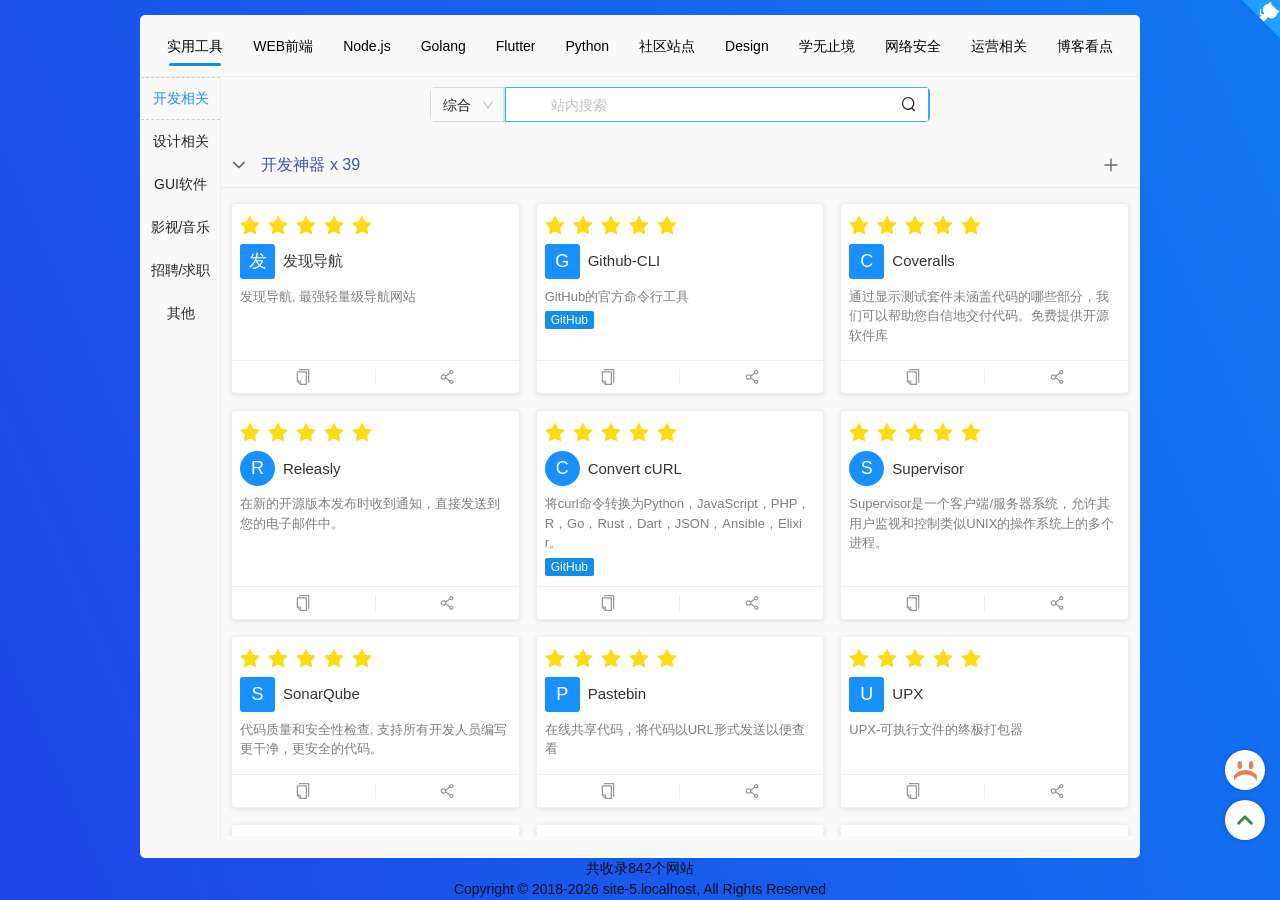
==== commit 71dd3f5c: "Deploying to gh-pages from @ Snowh1te/nav@6d2b9dee9b4c7ea0e82f57ec17a414dc7d99b162 🚀" ====
--- a/index.html
+++ b/index.html
@@ -60,7 +60,7 @@
     </app-xiejiahe>
 
     <!-- nav.seo-start -->
-<div data-url="https://github.com/xjh22222228/nav" data-server-time="1740411561886" data-a="x.i.e-jiahe" data-date="2025-02-24 23:39:21" id="META-NAV" style="z-index:-1;position:fixed;top:-10000vh;left:-10000vh;">
+<div data-url="https://github.com/xjh22222228/nav" data-server-time="1740412791788" data-a="x.i.e-jiahe" data-date="2025-02-24 23:59:51" id="META-NAV" style="z-index:-1;position:fixed;top:-10000vh;left:-10000vh;">
 <div>发现导航</div><p>发现导航, 最强轻量级导航网站</p><div>Github-CLI</div><p>GitHub的官方命令行工具</p><div>Coveralls</div><p>通过显示测试套件未涵盖代码的哪些部分，我们可以帮助您自信地交付代码。免费提供开源软件库</p><div>Releasly</div><p>在新的开源版本发布时收到通知，直接发送到您的电子邮件中。</p><div>Convert cURL</div><p>将curl命令转换为Python，JavaScript，PHP，R，Go，Rust，Dart，JSON，Ansible，Elixir。</p><div>Supervisor</div><p>Supervisor是一个客户端/服务器系统，允许其用户监视和控制类似UNIX的操作系统上的多个进程。</p><div>SonarQube</div><p>代码质量和安全性检查, 支持所有开发人员编写更干净，更安全的代码。</p><div>Pastebin</div><p>在线共享代码，将代码以URL形式发送以便查看</p><div>UPX</div><p>UPX-可执行文件的终极打包器</p><div>askgit</div><p>使用SQL查询git存储库。生成报告，执行状态检查，分析代码库。</p><div>Sentry</div><p>Web应用程序，移动应用程序和游戏的实时崩溃报告。</p><div>randomuser</div><p>随机用户生成器是用于生成占位符用户信息的免费API。 获取个人资料照片，姓名等。 对于人们来说，就像Lorem Ipsum。</p><div>github-readme-stats</div><p>在你的 README 中 获取动态生成的 GitHub 统计信息</p><div>Hits</div><p>了解有多少人正在查看您的GitHub项目的简单方法</p><div>GitHub 文件加速</div><p>GitHub 文件加速</p><div>Shields IO</div><p>svg生成版本号图标</p><div>FunDebug</div><p>支持前端JavaScript，后端Node.js以及微信小程序错误监控</p><div>Asciiworld</div><p>WA！原来那些年程序猿搞怪的注释都在这里</p><div>jsfiddle</div><p>强大的前端代码在线演示的网站</p><div>CODEIF</div><p>变量命名神器</p><div>ASCIIFlow Infinity</div><p>无限的ASCII图表，保存到谷歌驱动器，调整大小，自由绘制，并直接输出到文本/HTML。</p><div>gitzip</div><p>它可以将GITHUB存储库的子文件夹/子目录作为zip并下载</p><div>Server酱</div><p>「Server酱」，英文名「ServerChan」，是一款「程序员」和「服务器」之间的通信软件。</p><div>mkcert</div><p>一个简单的零配置工具，可以使用您喜欢的任何名称制作本地可信赖的SSL开发证书</p><div>carbon</div><p>创建和分享源代码的精美图像</p><div>setup-ipsec-vpn</div><p>用于构建您自己的IPsec VPN服务器的脚本，在Ubuntu，Debian和CentOS上使用IPsec / L2TP和Cisco IPsec</p><div>nginxconfig</div><p>nginx配置生成器</p><div>GraphQL Explorer</div><p>GraphQL资源管理器利用真实的、实时的生产数据</p><div>patorjk</div><p>将文本转换成ASCII</p><div>lens</div><p>Lens控制Kubernetes集群所需的唯一IDE。它是适用于MacOS，Windows和Linux操作系统的独立应用程序。它是开源的，免费的。</p><div>public-apis</div><p>一些可用在 Web 或软件开发的开放 API 接口</p><div>astexplorer</div><p>一个Web工具，用于探索由各种解析器生成的AST</p><div>uTools</div><p>uTools是一个极简、插件化、跨平台的现代桌面软件。通过自由选配丰富的插件，打造你得心应手的工具集合</p><div>ihateregex</div><p>正则表达式备忘录</p><div>Oh My ZSH</div><p>是一个开放源代码，社区驱动的框架，用于管理zsh配置。</p><div>Tampermonkey</div><p>一款免费的浏览器扩展和最为流行的用户脚本管理器</p><div>Greasy Fork</div><p>提供用户脚本的网站</p><div>免费代理</div><p>免费HTTP代理IP</p><div>Google Workspace</div><p>Google Workspace状态信息中心</p><div>eoLinker接口管理平台</div><p>国内最大的在线接口管理服务方案供应商</p><div>YApi</div><p>YApi 是一个可本地部署的、打通前后端及QA的、可视化的接口管理平台</p><div>RAP2</div><p>Web接口管理工具，开源免费，接口自动化，MOCK数据自动生成，自动化测试，企业级管理。阿里妈妈MUX团队出品</p><div>showdoc</div><p>一个非常适合IT团队的在线API文档、技术文档工具</p><div>docsify</div><p>一个神奇的文档站点生成器</p><div>apiDoc</div><p>RESTful Web API文档生成器</p><div>docusaurus</div><p>易于维护的开源文档网站</p><div>禅道</div><p>禅道是灵活的项目管理软件</p><div>Tapd</div><p>一站式敏捷研发协作云平台, 凝聚腾讯研发方法及敏捷实践精髓, 助力企业研发更高效、协作更敏捷</p><div>Hoppscotch</div><p>一个免费，快速，美观的API请求构建器，供10万多个开发人员使用。(原名叫 Postwoman)</p><div>Sunny-Ngrok</div><p>一条命令解决的外网访问内网问题，无需任何配置，下载客户端之后直接一条命令让外网访问您的内网不再是距离</p><div>frp</div><p>一个快速反向代理，可帮助您将NAT或防火墙后面的本地服务器暴露给Internet。</p><div>zan-proxy</div><p>本地代码调试线上页面，环境再也不是问题</p><div>ngrok</div><p>ngrok是一个反向代理，通过在公共的端点和本地运行的 Web 服务器之间建立一个安全的通道。ngrok可捕获和分析所有通道上的流量，便于后期分析和重放</p><div>查MD5</div><p>MD5在线解密|md5在线破解|批量破解md5网站</p><div>JSON Web Tokens</div><p>jwt 在线解码</p><div>base64</div><p>base64在线解码编码</p><div>ipify</div><p>一个简单的公共IP地址API</p><div>归属地查询</div><p>淘宝免费归属地查询</p><div>draw</div><p>免费的在线图表软件，用于制作流程图、流程图、组织图、UML、ER和网络图</p><div>ProcessOn</div><p>免费在线作图工具,UML作图,UI界面原型设计,iOS原型设计,BPMN,流程图,思维导图,多人协作绘图</p><div>蓝湖</div><p>蓝湖是一款设计图共享平台,帮助互联网团队管理设计图</p><div>Zeplin</div><p>为设计师和前端而生的协作应用</p><div>幕布</div><p>极简大纲笔记 | 一键生成思维导图</p><div>声享</div><p>在线制作 PPT，让分享更有价值</p><div>墨刀</div><p>原型设计工具，web原型设计工具，app原型设计工具</p><div>小智LOGO</div><p>LOGO在线制作神器 - 3分钟完成LOGO设计在线生成</p><div>创客贴</div><p>一款简单易用、功能强大的线上图形设计工具</p><div>在线制作图表</div><p>信息图表是一种易于使用的信息图表和图表制造商。创建和分享美丽的信息图表，在线报告和互动地图。在这里做你自己</p><div>CLIPPING MAGIC</div><p>删除图像背景在线。使背景透明，白色等编辑，裁剪，旋转，固定颜色，添加阴影，一款在线抠图工具</p><div>稿定抠图</div><p>稿定设计是一款专为淘宝店主、新媒体运营人员和修图爱好者打造的免费在线抠图工具。</p><div>UZER.ME</div><p>超级应用空间致力于全生命周期的文档管理,无需安装,即可在线编辑Office, CAD,PS等任意格式文档,支持远程协作,全文检索,版本管理,权限管理,安全外发等.提高工作效率,降低安全风险</p><div>launchaco</div><p>免费在线制作LOGO</p><div>鹿班</div><p>鹿班 - 让设计更美好(阿里出品)</p><div>图片裁剪</div><p>在线裁剪照片大小尺寸</p><div>Bitwarden</div><p>个人和企业在任何设备上存储，共享和保护敏感数据的最简单，最安全的方法</p><div>Typeora</div><p>Typora是一款跨平台的最小Markdown编辑器，可为Markdown读者和作家提供无缝的体验</p><div>iterm2</div><p>iTerm2是Terminal的替代品，是iTerm的后续产品</p><div>Sourcetree</div><p>美丽的Git GUI中的简单性和强大功能</p><div>charles</div><p>Charles是HTTP代理/ HTTP监视器/反向代理，使开发人员可以查看其计算机与Internet之间的所有HTTP和SSL / HTTPS通信。这包括请求，响应和HTTP标头（其中包含cookie和缓存信息）。</p><div>Tunnelblick</div><p>适用于macOS的免费开源OpenVPN VPN客户端服务器软件。</p><div>Keka</div><p>macOS文件存档器, 储存更多，私密分享</p><div>Kap</div><p>使用Web技术构建的开源屏幕录像机。</p><div>Vscode</div><p>VScode是一款轻量级的编辑器，自由。 建立在开源上。 无处不在。</p><div>zenmap</div><p>开源免费的网络发现工具，通过它能够找出网络上在线的主机，并测试主机上哪些端口处于监听状态，接着通过端口确定主机上运行的应用程序类型与版本信息，最后利用它还能侦测出操作系统的类型和版本</p><div>obsproject</div><p>免费和开源软件，用于视频录制和实时流。</p><div>hyper</div><p>基于WEB技术的终端</p><div>Listary</div><p>Listary是Windows的革命性搜索实用程序，它使休闲用户和高级用户都能快速找到文件并启动应用程序！</p><div>vmware</div><p>利用VMware提供的软件定义的云，移动性，网络和安全解决方案来建立您的数字基础。</p><div>parallels</div><p>Mac和Windows虚拟化|管理Mac|VDI和RDS解决方案</p><div>mumu Android模拟器</div><p>网易MuMu[手游模拟器][安卓模拟器]</p><div>DBeaver</div><p>适用于开发人员，数据库管理员，分析师和所有需要使用数据库的人员的免费的多平台数据库工具。支持所有流行的数据库：MySQL，PostgreSQL，SQLite，Oracle，DB2，SQL Server，Sybase，MS Access，Teradata，Firebird，Apache Hive，Phoenix，Presto等</p><div>RedisDesktopManager</div><p>Redis Desktop Manager（又名RDM）—是用于Windows，Linux，MacOS和iPadOS的快速Redis数据库管理应用程序。</p><div>Sequel Pro</div><p>Sequel Pro是一个快速，易于使用的Mac数据库管理应用程序，用于处理MySQL数据库。</p><div>Robo 3T</div><p>一个现代，强大且由社区驱动的MongoDB管理工具</p><div>DataGrip</div><p>jetbrains出品的数据库管理系统</p><div>tableplus</div><p>用于关系数据库的现代，本地且友好的GUI工具：MySQL，PostgreSQL，SQLite等</p><div>TeamViewer</div><p>TeamViewer远程连接控制软件是一款随时随地连接到远程桌面电脑、移动设备及Iot,让远程连接过程更加的快速和安全,轻松实现对文件、网络及程序的实时支持或访问。</p><div>向日葵</div><p>向日葵远程控制软件是一款免费的集远程控制电脑手机、远程桌面连接、远程开机、远程管理、支持内网穿透的一体化远程控制管理工具软件</p><div>v2ray</div><p>用于构建代理绕过网络限制的平台。</p><div>clash</div><p>Go中基于规则的隧道</p><div>哔哩哔哩</div><p>国内知名的视频弹幕网站，这里有最及时的动漫新番，最棒的ACG氛围，最有创意的Up主</p><div>爱奇艺</div><p>拥有海量、优质、高清的网络视频的大型视频网站，专业的网络视频播放平台</p><div>Youtube</div><p>全球最大的视频网站</p><div>斗鱼</div><p>斗鱼 - 每个人的直播平台</p><div>疯狂影视搜索</div><p>疯狂影视搜索是一款全能影视搜索引擎，帮你找到最新影视资源，一站拥有无尽影视资源</p><div>全民vip视频在线解析</div><p>免费全网VIP视频会员免广告看电影！优酷vip解析，爱奇艺vip解析，腾讯vip解析，乐视vip解析，芒果vip解析</p><div>蜜蜂剪辑</div><p>免费在线视频剪辑、视频制作、视频剪切、视频转gif等实用功能</p><div>kk高清影院</div><p>kk高清影院,1080p电影下载,高清电影迅雷下载,免费高清电影网</p><div>自由的音乐</div><p>自由的音乐是一个免费试听并下载全网音乐的网站</p><div>智联招聘</div><p>智联招聘，更懂你的价值</p><div>前程无忧</div><p>招聘网,人才网,求职,找工作</p><div>BOSS直聘</div><p>BOSS直聘是权威领先的招聘网，开启人才网招聘求职新时代，让求职者与Boss直接开聊、加快面试、即时反馈，找工作就来BOSS直聘和Boss开聊吧</p><div>ResumeSample</div><p>程序员简历模板系列, WEB/IOS/Android/C++/node等以及通用程序员简历模板</p><div>程序员找工作黑名单</div><p>有些事情，应该被记住</p><div>看准网</div><p>看准网★中国领先的职场信息平台,专注于公司评论,晒工资,工资待遇,面试,公司福利等.您可以在看准网上匿名分享您的职业信息</p><div>TinyPNG</div><p>智能PNG和JPEG压缩，以质量和文件大小的完美平衡来优化您的图像</p><div>Squoosh</div><p>在浏览器中用不同的编解码器压缩和比较图像(Google出品)</p><div>草料二维码</div><p>用专业的二维码产品帮助企业创造价值</p><div>Feed 验证器</div><p>验证RSS是否符合标准规范</p><div>淘捏捏</div><p>淘宝信誉查询 - 淘捏捏卖家工具箱 淘宝信誉查询_淘宝信用查询_淘宝小号查询_淘宝黑号查询</p><div>天眼查</div><p>人人都在用商业安全工具_企业信息查询_公司查询_工商查询_企业信用信息查询系统</p><div>语雀</div><p>优雅高效的在线文档编辑与协同工具，让每个企业轻松拥有文档中心 - 阿里巴巴</p><div>求是潮云U盘</div><p>临时文件上传, 快速和稳定</p><div>云转换</div><p>在线免费转换视频,音频,YouTube视频到文字,视频到文字,音频到文字,语音转换成文字</p><div>Picdiet</div><p>独特且强悍的JavaScript算法，能极速压缩80%的图片大小，而不损害其质量</p><div>easyicon</div><p>在线图标转换ico、icns</p><div>Smallpdf</div><p>压缩pdf、各种文件格式转换pdf</p><div>Cool Backgrounds</div><p>生成非常酷的彩色背景图像</p><div>Unsplash Source</div><p>随机生成图片链接</p><div>石墨文档</div><p>一款轻便、简洁的在线协作文档工具，PC端和移动端全覆盖，支持多人同时对文档编辑和评论...</p><div>Emoji searcher</div><p>Emoji表情大全</p><div>imgURL</div><p>ImgURL是一个简单、纯粹的图床程序，让个人图床多一个选择</p><div>拷贝兔</div><p>跨平台分享工具，纯Web，IOS，MAC，Linux，Android互传</p><div>表格工具</div><p>一个功能强大的在线表格编辑器，支持Excel、Markdown、JSON、CSV、HTML等格式的相互转换</p><div>360查字体</div><p>360查字体 - 查版权，免纠纷</p><div>sejda</div><p>在线HTML转换pdf</p><div>AI人工智能图片放大</div><p>Bigjpg - 使用开源waifu2x人工智能深度卷积神经网络（CNN）智能无损免费放大图片</p><div>VVV文档在线导出工具</div><p>免费下载百度文库文档</p><div>在线文件编码识别</div><p>在线文件编码识别</p><div>iptv</div><p>收集来自世界各地的5000多个公共IPTV频道</p><div>临时邮箱</div><p>10分钟邮箱，临时邮箱，临时邮，临时电子邮箱，24小时邮箱，一次性邮箱，匿名邮箱，安全邮箱</p><div>jQuery</div><p>jQuery是一个JavaScript函数库</p><div>webpack</div><p>webpack是一个模块打包器</p><div>Babel</div><p>用于编写下一代 JavaScript 的编译器</p><div>ESLint</div><p>可组装的JavaScript和JSX检查工具</p><div>stylelint</div><p>一个强大的现代样式风格的linter</p><div>Mocha</div><p>Mocha是JavaScript的一种单元测试框架，既可以在浏览器环境下运行，也可以在Node.js环境下运行</p><div>MUI</div><p>MUI: 最接近原生APP体验的高性能前端框架</p><div>rollup</div><p>Rollup 是一个 JavaScript 模块打包器，可以将小块代码编译成大块复杂的代码，例如 library 或应用程序</p><div>standard</div><p>JavaScript样式指南，带有linter和自动代码修复程序</p><div>Faker</div><p>在Node.js和浏览器中生成大量逼真的假数据</p><div>sweetalert</div><p>JavaScript Alert 的漂亮替代品</p><div>Sortable</div><p>一个JavaScript库，用于在现代浏览器和触摸设备上对拖放列表进行重新排序</p><div>formilyjs</div><p>Formily 是一个由阿里巴巴集团多 BU 共建的面向中后台复杂场景的表单解决方案，它也是一个表单框架</p><div>rough-notation</div><p>一个小的JavaScript库，用于在网页上创建手绘动画并为其添加动画效果</p><div>AntV</div><p>AntV 是蚂蚁金服全新一代数据可视化解决方案</p><div>Lodash</div><p>Lodash是一个一致性、模块化、高性能的 JavaScript 实用工具库</p><div>Swiper</div><p>轻量级的移动设备触控滑块的js框架，使用硬件加速过渡</p><div>fastclick</div><p>Polyfill 解决移动端具有300ms延迟的库</p><div>Layer</div><p>丰富多样的Web弹出层组件,可轻松实现Alert/Confirm/Prompt/普通提示/页面区块/iframe/tips等等几乎所有的弹出交互</p><div>moment.js</div><p>一个轻量级的JavaScript日期库，用于解析，验证，操作和格式化日期</p><div>js-cookie</div><p>一个简单，轻量级的JavaScript API，用于处理浏览器cookie</p><div>qs</div><p>具有嵌套支持的查询字符串解析器</p><div>Mock.js</div><p>生成随机数据，拦截 Ajax 请求</p><div>GITALK</div><p>凹凸实验室出品的一款基于 Github Issue 和 Preact 开发的评论插件</p><div>prism</div><p>轻巧，强大，优雅的代码语法高亮</p><div>nprogress</div><p>顶部加载进度条</p><div>iNotify</div><p>JS实现浏览器标题闪烁，滚动，语音提示，Chrome/Safari/FireFox/IE通知</p><div>html2canvas</div><p>最流行的JavaScript屏幕截图</p><div>dayjs</div><p>使用与Moment.js兼容的API来解析，验证，操作和显示现代浏览器的日期和时间</p><div>JsBarcode</div><p>易于使用但功能强大的条形码生成器，适用于Web和Node.js</p><div>clipboard.js</div><p>现代复制到剪贴板。没有Flash。只需3kb gzipped。</p><div>lib-flexible</div><p>可伸缩布局方案, 淘宝rem解决方案</p><div>js-xss</div><p>根据白名单过滤HTML(防止XSS攻击)</p><div>mescroll</div><p>精致的下拉刷新和上拉加载 js框架.支持vue,完美运行于移动端和主流PC浏览器</p><div>better-scroll</div><p>灵感来自iscroll，它具有更好的滚动性能</p><div>pinyinjs</div><p>一个实现汉字与拼音互转的小巧web工具库</p><div>ms</div><p>使用此包可以轻松地将各种时间格式转换为毫秒。</p><div>ramda</div><p>适用于JavaScript程序员的实用函数库</p><div>decimal.js</div><p>JavaScript的任意精度Decimal类型 (0.1+0.2=0.3)</p><div>copy-to-clipboard</div><p>简单的模块公开copy功能，它将尝试使用execCommand与特定于IE的clipboardData接口的回退，最后，通常prompt使用适当的文本内容和消息</p><div>path-to-regexp</div><p>将字符串路径转换成正则表达式</p><div>autosize</div><p>autosize是一个小的独立脚本，可以自动调整textarea域的高度以适合文本</p><div>shake.js</div><p>监听手机设备摇动</p><div>progressbar</div><p>可以轻松地为Web创建响应式和时尚的进度栏。动画即使在移动设备上也表现良好</p><div>easy-mock</div><p>Easy Mock 是一个可视化，并且能快速生成模拟数据的持久化服务</p><div>Clamp.js</div><p>JS版本的多行文本溢出省略</p><div>json-bigint</div><p>带有bigints支持的JSON.parse / stringify</p><div>exif-js</div><p>用于读取EXIF图像元数据的JavaScript库</p><div>lunr.js</div><p>Lunr.js是一个用于浏览器的小型全文本搜索库。它为JSON文档建立索引，并提供一个简单的搜索界面来检索与文本查询最匹配的文档</p><div>hotkeys</div><p>强大的Javascript库，用于捕获键盘输入和输入的按键组合。它没有依赖性。</p><div>dom-to-image</div><p>使用HTML5 canvas从DOM节点生成图像</p><div>single-spa</div><p>使微前端变得简单</p><div>qiankun</div><p>为微型前端提供快速，简单和完整的解决方案</p><div>nanoid</div><p>一个很小的，安全的，URL友好的，唯一的JavaScript字符串ID生成器。</p><div>Numeral-js</div><p>一个用于格式化和处理数字的javascript库</p><div>ua-parser-js</div><p>用于从userAgent字符串检测浏览器，引擎，操作系统，CPU和设备类型/模型。支持浏览器和node.js环境</p><div>hammer.js</div><p>一个用于多点触摸手势的javascript库</p><div>i18next</div><p>i18next是一个非常流行的国际化框架，适用于浏览器或任何其他JavaScript环境（例如，node.js）。</p><div>js-lingui</div><p>JavaScript的可读，自动化和优化（5 kb）国际化</p><div>wow.js</div><p>基于Animate.css,向下滚动页面时显示CSS动画,轻松自定义动画设置：样式，延迟，长度，偏移，迭代...</p><div>Waves</div><p>受Google材质设计启发的点击效果, 波纹效果</p><div>velocity</div><p>加速JavaScript动画</p><div>anime</div><p>轻量级的JavaScript动画库。它适用于任何CSS属性，单个CSS转换，SVG或任何DOM属性以及JavaScript对象</p><div>Hover-Buttons</div><p>hover动画CSS / SCSS按钮</p><div>JavaScript-MD5</div><p>JavaScript MD5实现。兼容服务器端环境，如node.js，RequireJS等模块加载器和所有Web浏览器</p><div>js-sha1</div><p>JavaScript的简单SHA1哈希函数支持UTF-8编码。</p><div>js-base64</div><p>JavaScript的Base64实现</p><div>jsSHA</div><p>SHA-1，SHA-224，SHA3-224，SHA-256，SHA3-256，SHA-384，SHA3-384，SHA-512，SHA3-512，SHAKE128 ，和SHAKE256以及HMAC</p><div>crypto-js</div><p>加密标准的JavaScript库</p><div>pdf.js</div><p>PDF.js是一个使用HTML5构建的可移植文档格式（PDF）查看器</p><div>webuploader</div><p>百度出品，采用大文件分片并发上传，极大的提高了文件上传效率。</p><div>pdfmake</div><p>纯JavaScript中的客户端/服务器端PDF打印, HTML转换Pdf</p><div>ViewerJS</div><p>JavaScript中的文档阅读器, pdf/ppt/opt/odt等文件渲染成HTML</p><div>filepond</div><p>灵活而有趣的JavaScript文件上传库</p><div>FileSaver.js</div><p>客户端保存文件的解决方案，非常适合在客户端上生成文件的Web应用程序</p><div>jsPDF</div><p>一个使用JavaScript生成PDF的库</p><div>PhotoSwipe</div><p>适用于移动和桌面的JavaScript图像库, 图片预览</p><div>viewerjs</div><p>javascript图片预览</p><div>howler.js</div><p>现代 Web 音频 javascript 库</p><div>DPlayer</div><p>哇，这么可爱的HTML5 danmaku视频播放器</p><div>APlayer</div><p>哇，这么可爱的HTML5音乐播放器</p><div>three.js</div><p>JavaScript 3D引擎</p><div>flowy</div><p>创建流程图的最小JavaScript库</p><div>incubator-echarts</div><p>浏览器的功能强大的交互式图表和可视化库</p><div>d3</div><p>借助SVG，Canvas和HTML使数据栩栩如生。</p><div>uikit</div><p>一款轻量级、模块化的前端框架可快速构建强大的web前端界面</p><div>JsBridge</div><p>android java和javascript桥接，灵感来自微信webview jsbridge</p><div>DSBridge-Android</div><p>一个现代的跨平台JavaScript桥接，通过它您可以在JavaScript和本机之间同步或异步地调用彼此的功能</p><div>joi</div><p>对象模式验证</p><div>validator.js</div><p>字符串验证插件、表单验证</p><div>async-validator</div><p>异步验证器</p><div>yup</div><p>无效的简单对象架构验证</p><div>localForage</div><p>离线存储，使用简单但功能强大的API包装IndexedDB，WebSQL或localStorage。</p><div>introjs</div><p>为您的网站和项目提供新功能介绍和逐步用户指南的更好方法</p><div>shepherd</div><p>引导您的用户浏览您的应用程序</p><div>bootstrap-tour</div><p>使用Twitter Bootstrap Popovers快速方便地进行产品浏览</p><div>React</div><p>用于构建用户界面的 JavaScript 库</p><div>React Router</div><p>React 路由管理</p><div>Redux</div><p>React 状态管理</p><div>create-react-app</div><p>React官方脚手架</p><div>React Redux</div><p>Redux的官方React绑定(通常配合redux使用)</p><div>redux-actions</div><p>Redux的Flux标准action实用程序(用于生成action)</p><div>redux-thunk</div><p>Redux的Thunk中间件, 用于处理异步逻辑</p><div>redux-saga</div><p>一个旨在使应用程序副作用（即异步事物，如数据获取和不纯的东西，如访问浏览器缓存）更容易管理，执行更高效，易于测试，以及更好地处理故障的库</p><div>React Native</div><p>使用React构建原生APP程序的框架</p><div>React Navigation</div><p>为您的本地应用程序提供路由和导航</p><div>expo</div><p>用于制作跨平台移动应用程序的Expo平台</p><div>ant-design-mobile-rn</div><p>一个基于 React Native 的 UI 组件库</p><div>Ant Design</div><p>Ant Design - A UI Design Language</p><div>MATERIAL-UI</div><p>React 组件用于更快速、更简便的 web 开发。你也可以建立你自己的设计系统，或者从 Material Design 开始</p><div>element</div><p>elementUI组件库</p><div>react-bootstrap</div><p>基于Bootstrap 3构建的组件库</p><div>evergreen</div><p>Evergreen是一个React UI框架，用于在Web上构建雄心勃勃的产品。由Segment带给您。</p><div>@alifd/next</div><p>@alifd/next 是 Alibaba Fusion Design 的官方 React 实现, 赋能企业中后台产品开发</p><div>zent</div><p>Zent 是有赞 PC 端 WebUI 规范的 React 实现，提供了一整套基础的 UI 组件以及一些常用的业务组件</p><div>React95</div><p>装修一新的现代的应用程序做出React Windows95的UI组件。</p><div>rsuite</div><p>React Suite 是一套 React 组件库，为后台产品而生。同时也是一个具有贴心设计以及对开发者友好的 UI 框架</p><div>chakra-ui</div><p>适用于您的React应用程序的简单，模块化和可访问的UI组件</p><div>Ant Design Mobile</div><p>一个基于 Preact / React / React Native 的 UI 组件库</p><div>React Helmet</div><p>这个可重用的反应组件将管理对文档头的所有更改</p><div>react-image-crop</div><p>用于React的响应式图像裁剪工具</p><div>React Helmet</div><p>这个可重用的反应组件将管理对文档头的所有更改</p><div>react-transition-group</div><p>当React组件进入或离开DOM时执行动画的简单方法</p><div>React Loadable</div><p>用于加载具有promise的组件的更高阶组件 - 路由懒加载</p><div>react-swipe</div><p>基于swipe.js封装的react组件/走马灯</p><div>Ant Motion</div><p>使用 Ant Motion 能够快速在 React 框架中使用动画,我们提供了单项，组合动画，以及整套解决方案</p><div>video-react</div><p>网络视频播放器使用React库从头开始构建HTML5世界</p><div>react-keeper</div><p>一个react路由库，更适合移动端使用，拥有缓存等功能</p><div>Fusion Design</div><p>基于React构建的Web可配置组件库</p><div>recharts</div><p>基于 React和D3 的组合式图表库</p><div>react-json-view</div><p>JSON查看器</p><div>BizCharts</div><p>基于G2和React的强大数据可视化库</p><div>react-draggable</div><p>一个简单的组件，用于使元素可拖动</p><div>react-slick</div><p>react走马灯组件</p><div>react-color</div><p>react 拾色器</p><div>react-intl</div><p>国际化React应用程序。这个库提供了React组件和一个API，用于格式化日期，数字和字符串，包括复数形式和处理翻译</p><div>react-data-grid</div><p>使用React构建的类似于Excel的网格组件，具有编辑器，键盘导航，复制和粘贴等功能</p><div>react-virtualized</div><p>React组件可有效呈现大型列表和表格数据</p><div>react-live</div><p>一个用于实时编辑React组件的灵活组件库</p><div>formik</div><p>在React中轻松创建表单</p><div>react-move</div><p>一个React组件，它创建可移动，可拖动，可调整大小，可缩放，可旋转，可扭曲，可收缩，可分组，可捕捉。</p><div>react-dnd</div><p>React DnD是一组React实用程序，可帮助您构建复杂的拖放接口，同时保持组件分离</p><div>react-beautiful-dnd</div><p>漂亮的和可访问的拖放列表</p><div>react-rnd</div><p>一个可调整大小且可拖动的React组件。</p><div>ANT DESIGN PRO</div><p>开箱即用的中台前端/设计解决方案</p><div>enzyme</div><p>适用于React的JavaScript测试实用程序</p><div>Jest</div><p>Jest是一个令人愉快的JavaScript测试框架，专注于简单性。</p><div>umijs</div><p>插件化的企业级前端应用框架。</p><div>DvaJS</div><p>基于React和Redux的轻量级和elm风格框架</p><div>umijs/hooks</div><p>你可以将 umi hooks 使用在任何地方，和任意组件库搭配使用。虽然我们的代码示例都是基于 ant design 的，但是并不代表我们的 Hooks 只能和 ant design 配合使用</p><div>umi-plugin-cache-route</div><p>路由缓存，类似vue keep-alive</p><div>React.js 小书</div><p>这是一本关于 React.js 的小书</p><div>TypeScript-React-Starter</div><p>TypeScript和React的入门模板，带有详细的README，描述了如何将两者结合使用。</p><div>react-redux-typescript-guide</div><p>TypeScript中的React和 Redux - 使用说明</p><div>Mobx</div><p>简单、可扩展的状态管理</p><div>next.js</div><p>服务端渲染框架、SEO解决方案</p><div>nwb</div><p>适用于Web的React，Preact，Inferno和Vanilla JS应用，React库和其他npm模块的工具包，无需配置</p><div>ahooks</div><p>为 React Hooks 而生</p><div>react-app-rewired</div><p>覆盖create-react-app webpack配置而不弹出</p><div>Vue.js</div><p>渐进式JavaScript 框架</p><div>Vue Router</div><p>Vue Router 是 Vue.js 官方的路由管理器</p><div>Vuex</div><p>Vuex 是一个专为 Vue.js 应用程序开发的状态管理模式。</p><div>vue-devtools</div><p>vue.js调试工具</p><div>vue-cli</div><p>Vue.js开发的标准脚手架工具</p><div>vuepress</div><p>Vue 驱动的静态网站生成器</p><div>Vue SSR</div><p>Vue服务端渲染、SEO解决方案</p><div>vue-class-component</div><p>用于类式Vue组件的ECMAScript / TypeScript装饰器。</p><div>eslint-plugin-vue</div><p>Vue.js的官方ESLint插件</p><div>vite</div><p>Vite是一个经过验证的Web开发人员构建工具，可在开发过程中通过本机ES模块导入为您的代码提供服务，并将其与Rollup捆绑在一起进行生产</p><div>Vue 组合式 API</div><p>Vue 组合式 API在线文档阅读</p><div>iView</div><p>一套基于 Vue.js 的高质量UI 组件库</p><div>Element</div><p>一套为开发者、设计师和产品经理准备的基于 Vue 2.0 的桌面端组件库</p><div>Element Plus</div><p>支持Vue3.0的Element</p><div>Muse-UI</div><p>基于 Vue 2.0 优雅的 Material Design UI 组件库</p><div>Ant Design Vue</div><p>这里是 Ant Design 的 Vue 实现，开发和服务于企业级后台产品</p><div>vuetify</div><p>让Vue和Material Design的强大力量在开发上助您一臂之力</p><div>bootstrap-vue</div><p>BootstrapVue为Vue.js提供了最全面的Bootstrap 4组件和网格系统实现之一，并提供了广泛的自动WAI-ARIA可访问性标记</p><div>vue-material</div><p>Vue material简单，轻巧，完全符合Google Material Design规范</p><div>buefy</div><p>Buefy是一个基于Bulma框架和设计的Vue.js响应式UI组件的轻量级库。</p><div>vant</div><p>轻量、可靠的移动端 Vue 组件库</p><div>vux</div><p>一个凑合的 Vue.js 移动端 UI 组件库</p><div>cube-ui</div><p>基于 Vue.js 实现的精致移动端组件库</p><div>Mand Mobile</div><p>面向金融场景的Vue移动端UI组件库，丰富、灵活、实用，快速搭建优质的金融类产品，让复杂的金融场景变简单</p><div>Mint UI</div><p>基于 Vue.js 的移动端组件库</p><div>NutUI</div><p>一套京东风格的轻量级移动端Vue组件库</p><div>vue-awesome-swiper</div><p>基于swiper封装的轮播图组件</p><div>vue-meta</div><p>管理Vue 2.0组件中的页面元信息。支持SSR + Streaming</p><div>vue-scroller</div><p>Vue Scroller是Vonic UI 的基础组件。为了平滑滚动，拉动刷新和无限加载。</p><div>vue-infinite-loading</div><p>Vue.js的无限滚动插件(支持向上和向下)</p><div>iview-admin</div><p>基于iView的Vue 2.0管理系统模板</p><div>nuxt</div><p>Vue.js 通用应用框架</p><div>创建nuxt的脚手架工具</div><p>create-nuxt-app</p><div>Angular</div><p>一个框架，移动 & 桌面</p><div>angular-cli</div><p>用于Angular CLI脚手架工具</p><div>augury</div><p>Angular调试和可视化工具</p><div>NG-ZORRO</div><p>基于Ant Design的Angular企业级UI组件</p><div>ng-bootstrap</div><p>基于Bootstrap 4的Angular组件</p><div>element-angular</div><p>Element Angular组件库</p><div>primeng</div><p>PrimeNG是Angular的丰富UI组件的集合</p><div>material</div><p>Material Design是一个统一的视觉，动作和交互设计系统的规范，适用于不同的设备。</p><div>material</div><p>Material Design是一个统一的视觉，动作和交互设计系统的规范，适用于不同的设备。</p><div>小程序开发</div><p>微信小程序</p><div>小游戏开发</div><p>微信小游戏</p><div>mpvue</div><p>Vue.js 开发小程序的前端框架。框架基于 Vue.js 核心</p><div>wepy</div><p>官方小程序组件化开发框架</p><div>mpx</div><p>Mpx是一款致力于提高小程序开发体验的增强型小程序框架(滴滴出品，基于vue)</p><div>uni-app</div><p>uni-app 是使用 Vue 语法开发小程序、H5、App的统一框架</p><div>omix</div><p>腾讯原生小程序框架 OMIX 2.0</p><div>vant-weapp</div><p>轻量、可靠的小程序 UI 组件库</p><div>weui-wxss</div><p>这是一套基于样式库weui-wxss开发的小程序扩展组件库，同微信原生视觉体验一致的UI组件库</p><div>wxParse</div><p>wxParse-微信小程序富文本解析自定义组件，支持HTML及markdown解析</p><div>mpvue-wxParse</div><p>适用于 Mpvue 的微信小程序富文本解析自定义组件</p><div>echarts-for-weixin</div><p>ECharts 的微信小程序版本</p><div>腾讯位置服务</div><p>微信小程序原生LBS能力的最佳拍档</p><div>ColorUI</div><p>鲜亮的高饱和色彩，专注视觉的小程序组件库</p><div>weapp-input-frame</div><p>验证码、支付密码输入框组件</p><div>JS接口签名校验工具</div><p>微信 JS 接口签名校验工具</p><div>接口调试工具</div><p>微信公众平台接口调试工具</p><div>computed</div><p>小程序自定义组件 computed / watch 扩展</p><div>awesome-github-wechat-weapp</div><p>微信小程序开源项目库汇总</p><div>awesome-wechat-weapp</div><p>微信小程序开发资源汇总</p><div>微信开放社区</div><p>小程序开发者专区，微信公众平台,微信开放社区,开发者专区</p><div>wechat-format</div><p>微信公众号排版编辑器，转换 Markdown 到微信特制的 HTML</p><div>微信开放平台</div><p>微信开放平台</p><div>CSS3 UI Lib</div><p>CSS动画集成、在线调试阴影</p><div>CSS Sprites Generator</div><p>CSS雪碧图生成</p><div>CSS渐变调试器</div><p>前端开发调试CSS渐变必备神器</p><div>Animista</div><p>在线生成CSS动画</p><div>CSS Gradient</div><p>CSS渐变调试并生成CSS代码</p><div>Grabient</div><p>CSS渐变调试并生成CSS代码，还可以角度变换</p><div>px与em单位转换</div><p>px与em单位转换</p><div>CSS三角形產生器</div><p>CSS三角形產生器 - 使用純CSS繪畫三角形</p><div>SassMeister</div><p>将sass语法转换成CSS语法</p><div>transfonter</div><p>字体图标转换Base64</p><div>Loading集合</div><p>上千种Loading认你选</p><div>CSS Reference</div><p>css参考是一个免费的视觉指导css。它以最受欢迎的特性为特色，并用插图和动画示例对其进行说明</p><div>在线CSS阴影调试</div><p>CSS3 Box Shadow(阴影)效果在线调试工具</p><div>正则表达式验证器</div><p>验证JavaScript正则表达式</p><div>JSON在线解析及格式化验证</div><p>json在线解析,json格式化,json格式验证,json转xml,xml转json</p><div>prettier</div><p>Prettier是一个固定的代码格式化程序。它通过解析代码并使用自己的规则重新打印它来强制执行一致的样式，这些规则考虑了最大行长度，并在必要时包装代码</p><div>正则表达式在线测试</div><p>正则表达式在线测试</p><div>spy-debugger</div><p>微信调试，各种WebView样式调试、手机浏览器的页面真机调试。便捷的远程调试手机页面、抓包工具，支持：HTTP/HTTPS，无需USB连接设备</p><div>VConsole</div><p>一个轻量、可拓展、针对手机网页的前端开发者调试面板</p><div>Staticfile CDN</div><p>免费CDN服务，包括 JavaScript、CSS、图片和 swf 等静态文件</p><div>jsDelivr</div><p>jsDelivr – 开源 CDN</p><div>BootCDN</div><p>稳定、快速、免费的前端开源项目 CDN 加速服务</p><div>cdnjs</div><p>面向Web开发人员的免费和开源公共Web CDN！</p><div>FunDebug</div><p>支持前端JavaScript，后端Node.js以及微信小程序错误监控</p><div>前端兼容性查询</div><p>前端查询API各个厂商兼容性情况</p><div>Browserhacks</div><p>Browserhacks是来自各个互联网的浏览器特定CSS和JavaScript hacks的广泛列表。</p><div>Character Entity Reference Chart</div><p>字符实体参考图，&gt;</p><div>awesome-web-editor</div><p>开源web编辑器汇总列表</p><div>jsfiddle</div><p>强大的前端代码在线演示的网站</p><div>jsperf</div><p>jsPerf旨在提供一种简单的方法来创建和共享测试用例，通过运行基准测试来比较不同JavaScript代码段的性能</p><div>codesandbox</div><p>codesandbox是为Web应用程序定制的在线编辑器。</p><div>HTML Reference</div><p>所有HTML元素和属性的免费指南参考</p><div>jsbin</div><p>一个轻量级的html/css/js在线编辑器Debug调试器</p><div>jsfuck</div><p>JSFuck是基于JavaScript原子部分的深奥和教育性编程风格。它仅使用六个不同的字符来编写和执行代码。</p><div>Bootstrap</div><p>Bootstrap 是一个用于快速开发 Web 应用程序和网站的前端框架</p><div>Sass</div><p>Sass 是成熟、稳定、强大的 CSS 扩展语言</p><div>Less</div><p>Less 是一门 CSS 预处理语言,它扩展了 CSS 语言,增加了变量、Mixin、函数等特性</p><div>magic</div><p>CSS3动画特效</p><div>Animate.css</div><p>CSS动画的跨浏览器库,简单易用</p><div>normalize.css</div><p>使浏览器更加一致地呈现所有元素并符合现代标准。它只针对需要规范化的样式</p><div>Hover</div><p>CSS3动力悬停效果的集合，适用于链接，按钮，徽标，SVG，特色图像等</p><div>github-markdown-css</div><p>复制GitHub Markdown样式的最小CSS量</p><div>autoprefixer</div><p>Autoprefixer是一款自动管理浏览器前缀的插件，它可以解析CSS文件并且添加浏览器前缀到CSS内容里</p><div>vivify</div><p>Vivify是免费的CSS动画库。</p><div>cubic-bezier</div><p>在线制作CSS动画</p><div>iconfont</div><p>阿里妈妈MUX倾力打造的矢量图标管理、交流平台</p><div>Font Awesome</div><p>一套绝佳的图标字体库和CSS框架</p><div>LivIcons Evolution</div><p>会动的纯svg矢量图标库</p><div>ionicons</div><p>适用于Ionic Framework和Web应用程序的高级图标字体</p><div>material-design-icons</div><p>Google的Material Design图标</p><div>css battle</div><p>在线比拼CSS</p><div>学习CSS布局</div><p>学习CSS布局</p><div>TypeScript</div><p>TypeScript 是一种由微软开发的自由和开源的编程语言，它是JavaScript的一个超集</p><div>TypeSearch</div><p>搜索typescript 类型包 @types/node</p><div>DefinitelyTyped</div><p>高质量TypeScript类型定义的存储库</p><div>typescript-eslint</div><p>Monorepo用于所有工具，使ESLint能够支持TypeScript</p><div>awesome-typescript</div><p>用于客户端和服务器端开发的强大TypeScript资源的集合。在TypeScript中编写精彩的JavaScript</p><div>TypeScript 入门教程</div><p>TypeScript 入门教程</p><div>JavaScript 20 年</div><p>JavaScript 20 年</p><div>你不知道的JavaScript</div><p>你不知道的JavaScript</p><div>现代 JavaScript 教程</div><p>以最新的 JavaScript 标准为基准。通过简单但足够详细的内容，为你讲解从基础到高阶的 JavaScript 相关知识</p><div>ECMAScript 6入门</div><p>ECMAScript 6入门</p><div>JavaScript教程</div><p>JavaScript 标准参考教程</p><div>JavaScript Puzzlers</div><p>你真的了解JavaScript吗？来试试吧！</p><div>InterviewMap</div><p>打造最好的面试图谱</p><div>飞冰早报</div><p>飞冰早报</p><div>jsdoc</div><p>用于JavaScript的API文档生成器。</p><div>30 seconds of code</div><p>精选的有用JavaScript代码段集合，您可以在30秒或更短的时间内理解这些代码段。</p><div>33-js-concepts</div><p>JavaScript开发者应懂的33个概念</p><div>ECMAScript Proposals</div><p>跟踪ECMAScript 提案</p><div>ecma262</div><p>ECMA-262的状态，流程和文档</p><div>JavaScript 秘密花园</div><p>JavaScript 语言最古怪用法的文档集合</p><div>Airbnb JavaScript 编码规范</div><p>Airbnb JavaScript 编码规范</p><div>Daily-Interview-Question</div><p>工作日每天一道前端大厂面试题，祝大家天天进步，一年后会看到不一样的自己</p><div>javascript-algorithms</div><p>JavaScript 算法与数据结构</p><div>weekly</div><p>前端精读周刊</p><div>Node.js</div><p>Node.js® 是一个基于 Chrome V8 引擎 的 JavaScript 运行时</p><div>npm1</div><p>npm是JavaScript世界的包管理工具,并且是 Node.js 平台的默认包管理工具</p><div>urllib</div><p>在复杂的世界中请求HTTP(s)URL</p><div>formstream</div><p>multipart / form-data编码流，用于文件上传的帮助程序。</p><div>validate-npm-package-name</div><p>给我一个字符串，我会告诉你它是否是有效的npm软件包名称</p><div>Yarn</div><p>快速、可靠、安全的依赖管理</p><div>awesome-nodejs</div><p>Node.js软件包和资源</p><div>nodebestpractices</div><p>最大的Node.js最佳实践列表</p><div>NodeBB</div><p>基于Node.js的论坛软件，为现代网站</p><div>Ghost</div><p>Ghost 是基于 Node.js 构建的开源博客平台。Ghost 具有易用的书写界面和体验,博客内容默认采用 Markdown 语法书写。Ghost 的目标是取代臃肿的 Wordpress</p><div>nodebestpractices</div><p>Node.js 最佳实践, 最大的汇集，且每周都在增长 - 当前，超过50个最佳实现，样式指南，架构建议已经呈现</p><div>request</div><p>简化的HTTP请求客户端</p><div>superagent</div><p>一个小型渐进式客户端HTTP请求库，Node.js模块具有相同的API，具有许多高级HTTP客户端功能</p><div>axios</div><p>基于Promise的HTTP客户端，用于浏览器和node.js</p><div>node-fetch</div><p>一个轻量级的模块，将window.fetch带到Node.js</p><div>bent</div><p>带有async await的功能性JS HTTP客户端（Node.js和Fetch）</p><div>superagent-proxy</div><p>superagent代理扩展，这使您可以通过某种代理来代理HTTP请求</p><div>Puppeteer</div><p>Puppeteer是一个Node库，它提供了一个高级API来通过DevTools协议控制Chromium或Chrome</p><div>cypress</div><p>对浏览器中运行的所有内容进行快速，轻松和可靠的测试，（类Puppeteer）</p><div>Mocha</div><p>Node.js和浏览器的简单，灵活，有趣的JavaScript测试框架</p><div>chai</div><p>node.js的BDD/TDD断言框架和可以与任何测试框架配对的浏览器</p><div>ava</div><p>未来的JavaScript测试运行器</p><div>Jest</div><p>Jest是一个令人愉快的JavaScript测试框架，专注于简单性。</p><div>testcafe</div><p>一个Node.js工具，用于自动化端到端Web测试</p><div>jest-puppeteer</div><p>使用Jest＆Puppeteer运行测试 🎪✨</p><div>ts-jest</div><p>具有对Jest的Sourcemap支持的TypeScript预处理器</p><div>jest-extended</div><p>扩展 jest 匹配器</p><div>node-mysql2</div><p>node.js的快速node-mysql兼容的mysql驱动程序</p><div>sequelize</div><p>基于 promise 的 Node.js ORM, 目前支持 Postgres, MySQL, SQLite 和 Microsoft SQL Server. 它具有强大的事务支持, 关联关系, 读取和复制等功能</p><div>mongoose</div><p>mongodb对象模型设计用于在异步环境中工作。</p><div>ioredis</div><p>适用于Node.js，以性能为中心且功能齐全的Redis客户端。</p><div>objection.js</div><p>Objection.js是Node.js的一个ORM ，它旨在避免使用SQL和底层数据库引擎的全部功能，同时尽可能简单地将magic保持在最低限度。</p><div>nedb</div><p>JavaScript数据库，用于Node.js，nw.js，electron和浏览器</p><div>typeorm</div><p>ORM for TypeScript和JavaScript（ES7，ES6，ES5）。支持MySQL，PostgreSQL，MariaDB，SQLite，MS SQL Server，Oracle，WebSQL数据库。适用于NodeJS，浏览器，Ionic，Cordova和Electron平台</p><div>knexjs</div><p>PostgreSQL，MySQL和SQLite3的查询构建器，旨在灵活，可移植且易于使用。</p><div>node-redis</div><p>高性能Node.js Redis客户端。</p><div>node-canvas</div><p>node-canvas是Node.js的Cairo -backed Canvas实现。</p><div>svg-captcha</div><p>在node.js中生成svg验证码</p><div>ccap</div><p>node.js使用C++库CImg生成验证码，无需安装任何其他库或软件</p><div>text-to-svg</div><p>将文本转换为SVG路径而不依赖于本机</p><div>svg2png</div><p>使用PhantomJS将SVG转换为PNG</p><div>node-http-proxy</div><p>一个HTTP可编程代理库，支持websocket。它适用于实现反向代理和负载平衡器等组件</p><div>http-proxy-middleware</div><p>用于连接，快速和浏览器同步的单线程node.js http-proxy中间件（基于node-http-proxy）</p><div>esprima</div><p>ECMAScript解析基础架构，可进行多用途分析, 将代码转换成AST</p><div>recast</div><p>JavaScript AST转换器，非破坏性漂亮打印机和自动源映射生成器</p><div>node-xlsx</div><p>NodeJS excel文件解析器和构建器</p><div>fs-extra</div><p>操作系统文件，用于替代内置的fs模块</p><div>js-xlsx</div><p>SheetJS社区版 - 电子表格工具包</p><div>node-archiver</div><p>文件压缩</p><div>wechat-oauth</div><p>微信公共平台OAuth接口消息接口服务中间件与API SDK</p><div>wechat-api</div><p>微信公共平台API</p><div>wechat</div><p>微信公共平台消息接口服务中间件</p><div>wechaty</div><p>是适用于微信个人帐户的Bot SDK ，可以帮助您创建6行javascript的机器人</p><div>Glob</div><p>匹配文件。 **/*.js</p><div>prompts</div><p>轻巧，美观和用户友好的交互式提示</p><div>enquirer</div><p>时尚，直观和用户友好的提示</p><div>cli-table3</div><p>带有Node.JS的CLI的漂亮unicode表</p><div>commander.js</div><p>node.js命令行界面的完整解决方案，受Ruby指挥官的启发</p><div>ora</div><p>优雅的终端微调器</p><div>Inquirer.js</div><p>常用交互式命令行用户界面的集合</p><div>shelljs</div><p>Node.js的可移植Unix shell命令</p><div>download-git-repo</div><p>下载并提取git存储库（GitHub，GitLab，Bitbucket）</p><div>node-semver</div><p>node的semver解析器</p><div>node-progress</div><p>node.js的灵活ascii进度条</p><div>node-qrcode</div><p>二维码生成</p><div>open</div><p>打开URL，文件，可执行文件等内容。跨平台。</p><div>ssh2</div><p>用纯JavaScript编写的SSH2客户端和服务器模块，用于node.js</p><div>minimist</div><p>解析参数选项</p><div>node-clear</div><p>清空终端屏幕信息</p><div>chalk</div><p>终端字符串样式</p><div>yargs</div><p>通过解析参数并生成优雅的用户界面来帮助您构建交互式命令行工具。</p><div>handlebars</div><p>JavaScript模板引擎</p><div>ejs</div><p>JavaScript模板引擎</p><div>mustache.js</div><p>使用JavaScript的无逻辑{{mustache}}模板</p><div>node-xml2js</div><p>简单的XML到JavaScript对象转换器。它支持双向转换。使用sax-js和 xmlbuilder-js</p><div>iconv-lite</div><p>纯JavaScript中转换字符编码。</p><div>node-uuid</div><p>在JavaScript中生成符合RFC的UUID</p><div>nativefier</div><p>使任何网页成为桌面应用程序</p><div>getmac</div><p>通过Node.js获取当前计算机的mac地址</p><div>http-server</div><p>一个简单的零配置命令行http服务器</p><div>node-schedule</div><p>Node的类似cron-like和非not-cron-like的作业调度程序。</p><div>qrcode-terminal</div><p>QRCode终端版</p><div>localtunnel</div><p>localtunnel将您的localhost暴露给世界，以便于测试和共享！无需混淆DNS或部署只是为了让其他人测试您的更改</p><div>passport</div><p>Node.js的简单，不显眼的身份验证</p><div>parameter</div><p>参数验证工具</p><div>bytes</div><p>用于解析字符串字节, b/kb/mb/gb/tb/pb</p><div>js-yaml</div><p>JavaScript YAML解析器和转储器。非常快</p><div>acorn</div><p>一个小型，基于JavaScript的快速JavaScript解析器</p><div>figlet.js</div><p>用JavaScript编写的FIG驱动程序，旨在完全实现FIGfont规范, 生成ascii</p><div>node-printer</div><p>本机 node.js 打印机</p><div>fontmin</div><p>无缝缩小字体</p><div>morgan</div><p>Node.js的HTTP请求记录器中间件</p><div>jsdom</div><p>与Node.js一起使用的各种Web标准的JavaScript实现</p><div>Electron</div><p>使用 JavaScript, HTML 和 CSS 构建跨平台的桌面应用</p><div>electron-packager</div><p>通过JS或CLI自定义和封装您的Electron应用程序与特定于操作系统的软件包（.app，.exe等）</p><div>electron-installer-dmg</div><p>使用AppDMG为电子应用程序创建DMG安装程序</p><div>electron-vue</div><p>基于 vue (基本上是它听起来的样子) 来构造 electron 应用程序的样板代码。</p><div>electron-builder</div><p>一个开箱即用的完整解决方案，用于将Electron, Proton Native or Muon 打包、构建成支持macOS, Windows and Linux三大系统的，可”自动更新”的可发布安装程序</p><div>electron-react-boilerplate</div><p>基于React可扩展跨平台应用程序的App</p><div>menubar</div><p>Electron创建菜单栏桌面应用程序的高级方法。</p><div>nw.js</div><p>从DOM/WebWorker层,直接调用所有的Node模块，使用现有的web技术，开启一个全新的编写应用的方式</p><div>nw-builder</div><p>以编程方式或通过CLI 构建适用于Mac，Win和Linux的NW.js应用程序。</p><div>nwjs-ffmpeg-prebuilt</div><p>FFMpeg预构建的二进制文件具有专有的编解码器和构建窗口。</p><div>nest</div><p>Nest 是一个用于构建高效，可扩展的 Node.js 服务器端应用程序的框架。它使用渐进式 JavaScript，内置并完全支持 TypeScript（但仍然允许开发人员使用纯 JavaScript 编写代码）并结合了 OOP（面向对象编程），FP（功能编程）和 FRP（功能反应编程）的元素</p><div>awesome-nestjs</div><p>NestJS的精选列表</p><div>Egg.js</div><p>Egg.js 为企业级框架和应用而生，我们希望由 Egg.js 孕育出更多上层框架，帮助开发团队和开发人员降低开发和维护成本</p><div>egg-validate</div><p>基于 parameter 封装的参数验证插件</p><div>egg-mailer</div><p>基于 nodemailer 封装的参数验证插件</p><div>Koa</div><p>Koa -- 基于Node.js 平台的下一代web开发框架</p><div>Express</div><p>Express - 快速、开放、极简的 Web 开发框架</p><div>node-inspector</div><p>Node.js调试器基于Blink Developer Tools</p><div>debug</div><p>一个微小的JavaScript调试工具，以Node.js核心的调试技术为模型。适用于Node.js和Web浏览器</p><div>ndb</div><p>ndb是针对Node.js的改进调试体验，由Chrome DevTools启用</p><div>nvm</div><p>Node版本管理器 - 用于管理多个活动node.js版本的简单bash脚本</p><div>nvm-windows</div><p>适用于Windows的node.js版本管理实用程序</p><div>nvs</div><p>Node Version Switcher - 用于在Node.js的版本和分支之间切换的跨平台工具(受到nvm的启发)</p><div>n</div><p>Node.js版本管理：无配置文件，无复杂的API，非常简单</p><div>log4js-node</div><p>log4js 是一个 nodejs 日志管理工具，可以将日志以各种形式输出到各种渠道。</p><div>node-bunyan</div><p>用于node.js服务的简单快速的JSON日志记录模块</p><div>yeoman</div><p>一套用于自动化开发工作流程的工具</p><div>nodemailer</div><p>发送来自Node.js的电子邮件 - 很容易就像蛋糕一样！</p><div>gh-pages</div><p>将文件发布到GitHub上的gh-pages分支的常规任务</p><div>terser</div><p>适用于ES6+的JavaScript解析器，mangler和压缩器工具包</p><div>Awehunt</div><p>npm包下载量曲线对比图</p><div>nodemon</div><p>监视node.js应用程序中的任何更改并自动重新启动服务器 - 非常适合开发</p><div>pkg</div><p>将Node.js项目打包成可执行文件</p><div>npm-check-updates</div><p>查找package.json或bower.json允许的更新版本的软件包依赖项</p><div>husky</div><p>husky 可以防止错误的 git commit, git push 等</p><div>bundlephobia</div><p>找出在项目中添加新的依赖项的包大小</p><div>npm-run-all</div><p>一个CLI工具，可并行或顺序运行多个npm脚本</p><div>dotenv</div><p>从.env加载用于nodejs项目的环境变量</p><div>cross-env</div><p>运行跨平台设置和使用环境变量的脚本</p><div>nrm</div><p>npm源快速切换， npm, cnpm, taobao, nj, 内网</p><div>Deno</div><p>一个安全的运行时的JavaScript和TypeScript</p><div>Deno 标准库</div><p>Deno 标准库</p><div>Deno</div><p>适用于Deno的Visual Studio Code插件</p><div>Golang</div><p>Go编程语言</p><div>go.dev</div><p>大规模构建快速，可靠，高效的软件</p><div>awesome-go</div><p>精选的Go框架，库和软件的精选列表</p><div>Goproxy</div><p>中国最可靠的 Go 模块代理</p><div>Go语言中文网</div><p>Go语言中文网</p><div>Go标准库中文文档</div><p>Go标准库中文文档</p><div>gin</div><p>Gin是用Go（Golang）编写的Web框架。它具有类似于martini的API，其性能比httprouter快40倍。如果您需要性能和良好的生产率，您会喜欢Gin</p><div>beego</div><p>beego是用于Go编程语言的开源，高性能Web框架</p><div>martini</div><p>Go的经典Web框架</p><div>echo</div><p>高性能，简约的Go Web框架</p><div>iris</div><p>最快的HTTP / 2 Go Web框架。AWS Lambda，gRPC，MVC，唯一路由器，Websocket，会话，测试套件，依赖注入等。expressjs和laravel的真正继承者|</p><div>fiber</div><p>Fiber是一个受Express启发的Web框架，建立在Fasthttp（Go最快的HTTP引擎）的基础上。 旨在简化零内存分配和性能的情况，以便快速开发。</p><div>Fyne</div><p>基于Material Design的Go跨平台GUI</p><div>logrus</div><p>Go的结构化，可插入日志记录。</p><div>zap</div><p>在Go中实现快速，结构化，水平的日志记录。</p><div>gorm</div><p>适用于Golang的绝佳ORM库，旨在对开发人员友好</p><div>ent</div><p>用于Go的简单但功能强大的实体框架，可轻松构建和维护具有大型数据模型的应用程序。</p><div>mysql</div><p>Go MySQL驱动程序是Go（golang）数据库/ sql包的MySQL驱动程序</p><div>sqlite3</div><p>sqlite3驱动程序</p><div>pq</div><p>适用于database/sql的Pure Go Postgres驱动程序</p><div>redis</div><p>用于Golang的类型安全的Redis客户端</p><div>json-iterator</div><p>高性能100％兼容的“ encoding / json”替代产品</p><div>blackfriday</div><p>Markdown处理器，安全、快速。</p><div>goldmark</div><p>用Go语言编写的markdown解析器。易于扩展，符合标准（CommonMark），结构合理。</p><div>goquery</div><p>接近jQuery语法的DOM解析库</p><div>go-yaml</div><p>yaml包使Go程序能够轻松地对yaml值进行编码和解码, 可以快速可靠地解析和生成YAML数据。</p><div>xurls</div><p>从文本中提取Urls</p><div>govalidator</div><p>参数验证程序，用于字符串，数字，切片和结构</p><div>validator</div><p>基于标签对结构和各个字段实现值验证。</p><div>ip</div><p>获取公网IP地址、v4/v6</p><div>terminal</div><p>提供了用于处理终端的支持功能，这在UNIX系统上很常见</p><div>gopsutil</div><p>用于检索正在运行的进程和系统利用率（CPU，内存，磁盘，网络，传感器）的信息。它主要用于系统监视，概要分析和限制进程资源以及管理正在运行的进程</p><div>air</div><p>Go热重载</p><div>go-micro</div><p>分布式系统开发框架</p><div>xlsx</div><p>xlsx是一个库，用于简化在Go程序中读写Microsoft Excel最新版本使用的XML格式。</p><div>email</div><p>Go强大而灵活的电子邮件库。</p><div>websocket</div><p>Go的一种快速，经过测试且广泛使用的WebSocket实现</p><div>jwt-go</div><p>Golang 实现的 JSON WEB TOKEN</p><div>cron</div><p>Go 实现的 cron 包</p><div>qrcode</div><p>二维码生成</p><div>casbin</div><p>权限管理库，支持Golang中的访问控制模型，如ACL，RBAC，ABAC</p><div>resty</div><p>用于Go的简单HTTP和REST客户端库</p><div>grpc-go</div><p>gRPC的Go语言实现。基于HTTP/2的RPC</p><div>colly</div><p>Colly提供了一个干净的界面来编写任何种类的爬虫</p><div>cors</div><p>使用net / http可配置的处理程序来处理CORS请求</p><div>color</div><p>CLI 控制台颜色渲染工具库, 支持Windows</p><div>cli</div><p>一个简单，快速且有趣的软件包，用于在Go中构建命令行应用</p><div>cobra</div><p>Cobra既是用于创建功能强大的现代CLI应用程序的库，又是用于生成应用程序和命令文件的程序</p><div>pb</div><p>Golang的控制台进度栏</p><div>mpb</div><p>Go cli应用程序的多进度条</p><div>promptui</div><p>命令行应用程序的交互式提示</p><div>godotenv</div><p>从`.env`文件加载环境变量。</p><div>go-prompt</div><p>受python-prompt-toolkit启发，在Go中构建强大的交互式提示。</p><div>gvm</div><p>Go版本管理器，类似 nvm</p><div>json-to-go</div><p>在线 JSON 转 Struct结构体</p><div>golangci-lint</div><p>Go的快速Linters Runner</p><div>The Go Playground</div><p>在线运行Golang</p><div>nuclei</div><p>Nuclei是基于模板的可配置目标扫描的快速工具，具有广泛的可扩展性和易用性。</p><div>jaeger</div><p>分布式链路追踪</p><div>delve</div><p>Delve是Go编程语言的调试器。</p><div>Go 入门指南</div><p>《The Way to Go》中文译本，中文正式名《Go 入门指南》</p><div>Go语言圣经</div><p>Go语言圣经 《The Go Programming Language》 中文版本</p><div>Go WEB 编程</div><p>Golang电子书介绍如何使用Golang建立网络</p><div>Go简易教程</div><p>《The Little Go Book》中文译本，中文正式名《Go简易教程》</p><div>Go by Example 中文版</div><p>Go by Example 是对 Go 基于实践的介绍，包含一系列带有注释说明的示例程序。</p><div>Go语言之旅</div><p>本指南涵盖了该语言的大部分重要特性，主要包括：基础、方法和接口、并发等</p><div>Go语言101</div><p>一本着墨于Go语法语义以及运行时相关知识点的编程指导书（Go 1.15就绪）。 此书旨在尽可能地帮助Go程序员更深更全面地理解Go语言</p><div>Go语言高级编程</div><p>本书涵盖CGO、Go汇编语言、RPC实现、Web框架实现、分布式系统等高阶主题，针对Go语言有一定经验想深入了解Go语言各种高级用法的开发人员(不推荐新手)</p><div>Mastering GO</div><p>《Mastering GO》中文译本，《玩转 GO》。</p><div>Mastering GO2</div><p>Mastering Go 第二版中文版来袭！</p><div>100天从新手到大师</div><p>Golang - 100天从新手到大师</p><div>project-layout</div><p>Go标准布局结构，项目架构结构参考。</p><div>编码规范</div><p>Uber Go 语言编码规范</p><div>Gin实战</div><p>WEB 框架Gin实战</p><div>Dart</div><p>Dart语言</p><div>DartPad</div><p>在线运行Dart语法</p><div>Dart packages</div><p>Dart packages</p><div>Flutter</div><p>Flutter是谷歌的移动UI框架，可以快速在iOS和Android上构建高质量的原生用户界面。 Flutter可以与现有的代码一起工作。在全世界，Flutter正在被越来越多的开发者和组织使用，并且Flutter是完全免费、开源的</p><div>Flutter Icon</div><p>Flutter内置Icon组件图标速查表</p><div>imei_plugin</div><p>用flutter在Android中获取imei的插件</p><div>multi_image_picker</div><p>Flutter插件，可让您在iOS和Android上显示多图像选择器。</p><div>sqflite</div><p>SQLite flutter plugin</p><div>dio</div><p>dio是一个强大的Dart Http请求库，支持Restful API、FormData、拦截器、请求取消、Cookie管理、文件上传/下载、超时、自定义适配器等</p><div>fish-redux</div><p>一个基于Redux状态管理的组合式flutter应用程序框架。它适用于建筑中型和大型应用。</p><div>flutter_pulltorefresh</div><p>一个提供上拉加载和下拉刷新的组件,同时支持Android和Ios</p><div>json_serializable</div><p>JSON序列化和反序列化的代码</p><div>flutter_swiper</div><p>flutter最强大的siwiper, 多种布局方式，无限轮播，Android和IOS双端适配</p><div>FlutterToast</div><p>适用于Flutter的Android Toast插件</p><div>dart-uuid</div><p>生成 RFC4122(v1,v4,v5) UUIDs</p><div>fluwx</div><p>Flutter版微信SDK.WeChat SDK for flutter.</p><div>Material Design</div><p>Material是一个由开源代码支持的设计系统，可以帮助团队构建高质量的数字体验</p><div>Flutter实战</div><p>Flutter实战</p><div>samples</div><p>Flutter示例和演示的集合</p><div>flutter-go</div><p>flutter 开发者帮助 APP，包含 flutter 常用 140+ 组件的demo 演示与中文文档</p><div>Flutter-Notebook</div><p>flutter相关功能demo的集合，它能够帮助您快速学习一些零碎的知识</p><div>plugins</div><p>Flutter团队维护的Flutter插件</p><div>awesome-flutter</div><p>很棒的清单，精选了最好的Flutter库，工具，教程，文章等</p><div>flutter-do</div><p>330+Widgets在线查看预览和使用。</p><div>flutter_wanandroid</div><p>基于Google Flutter的WanAndroid客户端，支持Android和iOS。包括BLoC、RxDart 、国际化、主题色、启动页、引导页，拥有较好的项目结构&比较规范的代码</p><div>Best-Flutter-UI-Templates</div><p>Best-Flutter-UI-模板, 对所有人完全免费。其内置的Flutter Dart。</p><div>Python</div><p>是一种解释型、面向对象、动态数据类型的高级程序设计语言。</p><div>PyPi</div><p>使用Python软件包索引查找，安装和发布Python软件包</p><div>PCU</div><p>python-check-updates, 检查 pip 当前依赖包最新版本</p><div>requests</div><p>requests是一个简单而优雅的HTTP库。</p><div>aiohttp</div><p>用于asyncio和Python的异步HTTP客户端/服务器框架</p><div>Scrapy</div><p>一个用于Python的快速高级Web爬虫框架。</p><div>selenium</div><p>浏览器自动化框架和生态系统。</p><div>beautifulsoup</div><p>可以从HTML或XML文件中提取数据的Python库</p><div>Pillow</div><p>友好的PIL前叉，是一个出色的图像处理库</p><div>numpy</div><p>使用Python进行科学计算的基本软件包。</p><div>pandas</div><p>功能强大的Python数据分析工具包</p><div>rich</div><p>Rich是一个Python库，用于在终端中提供富文本和精美的格式。</p><div>Fire</div><p>Python Fire是一个用于从绝对任何Python对象自动生成命令行界面（CLI）的库。</p><div>colorama</div><p>Python中简单的跨平台彩色终端文本</p><div>tqdm</div><p>适用于Python和CLI的快速，可扩展的进度栏</p><div>paramiko</div><p>领先的Python SSHv2协议库</p><div>click</div><p>Python可组合命令行界面工具包</p><div>JMESPath</div><p>JMESPath是JSON的查询语言</p><div>Django</div><p>具有期限的完美主义者的Web框架。</p><div>flask</div><p>用于构建Web应用程序的Python微框架。</p><div>简明 Python 教程</div><p>旨在于介绍如何使用 Python 语言进行编程的自由图书。它以教材与指南的形式为入门者介绍 Python 语言。如果你对电脑知识的了解仅限于如何保存文本文件的话，那这本书就是为你准备的。</p><div>100天从新手到大师</div><p>Python - 100天从新手到大师</p><div>Python 入门指南</div><p>Python 入门指南</p><div>What the f*ck Python!</div><p>一些有趣且鲜为人知的 Python 特性.</p><div>awesome-python-cn</div><p>Python 资源大全中文版</p><div>cheatsheet</div><p>Python大全备忘单</p><div>awesome-python</div><p>精选的Python框架，库，软件和资源的精选清单。</p><div>segmentfault</div><p>是中文领域最大的技术问答交流社区平台</p><div>掘金</div><p>一个帮助开发者成长的社区</p><div>DiyCode1</div><p>致力于构建开发工程师高端交流分享社区</p><div>黑客派</div><p>黑客派是程序员和设计师的聚集地，汇聚了严谨求实的工程师和富有创意的设计师</p><div>Node.js专业中文社区</div><p>国内最专业的 Node.js 开源技术社区，致力于 Node.js 的技术研究</p><div>吾爱破解</div><p>吾爱破解关注PC软件安全和移动安全领域，致力于软件安全与病毒分析的前沿</p><div>FreeBuf</div><p>FreeBuf黑客与极客,国内关注度最高的全球互联网安全媒体平台</p><div>IMWeb</div><p>Web前端 腾讯IMWeb 团队社区</p><div>Stack Overflow</div><p>全球最大的技术问答网站，是一个与程序相关的IT技术问答网站</p><div>React社区</div><p>React论坛社区</p><div>众成翻译</div><p>中国最好的技术翻译社区，最懂译者的翻译平台，奇虎360最大前端团队“奇舞团”出品</p><div>MDN web docs</div><p>Mozilla 开发者社区，是一个完整的学习平台，你可以在这里深入学习Web技术以及能够驱动Web的软件</p><div>DEV Community</div><p>在这里程序员分享想法并帮助彼此成长</p><div>V2EX</div><p>创意工作者们的社区</p><div>知乎</div><p>知乎，中文互联网最大的知识分享和社交平台</p><div>简书</div><p>简书是一个创作社区，任何人均可以在其上进行创作</p><div>小专栏</div><p>小专栏是一个专业人士的创作知识社区，在这里您可以看到各个领域最专业的专栏和观点</p><div>Hacker News</div><p>Hacker News</p><div>程序员客栈</div><p>程序员客栈是领先的程序员自由工作平台，未来互联网企业用人方式。提供优秀程序员为您进行网站建设制作、测试运维服务、人工智能AI、大数据区块链、软件开发等优质服务</p><div>职Q</div><p>智联招聘旗下专业的招聘求职社交问答平台，覆盖了求职、招聘、职业规划、升职加薪、面试技巧、工作经验分享等热门话 题，涉及各种行业职场问题，1.5亿用户的职场社区</p><div>煎蛋</div><p>煎蛋以译介方式传播网络新鲜资讯</p><div>Github</div><p>面向开源及私有软件项目的托管平台</p><div>码云</div><p>码云专为开发者提供稳定、高效、安全的云端软件开发协作平台</p><div>GitLab</div><p>用于仓库管理系统的开源项目，使用Git作为代码管理工具，并在此基础上搭建起来的web服务</p><div>Coding</div><p>面向开发者的云端开发平台，提供 git/svn 代码托管，代码质量分析，在线WebIDE，项目管理...</p><div>觅元素</div><p>觅元素,为您提供免费设计元素,设计元素的资源站</p><div>千库网</div><p>致力于为设计师提供最优质的素材</p><div>花瓣网</div><p>花瓣，陪你做生活的设计师</p><div>Dribbble</div><p>Dribbble是展示和宣传，推广，发现和探索设计的地方</p><div>万素网</div><p>万素网致力于为国内各行业设计师，网站编辑，新媒体工作人员提供免费png素材与背景图片服务</p><div>ArtStation</div><p>ArtStation是游戏，电影，媒体和娱乐艺术家的展示平台。它使艺术家能够以流畅的方式展示他们的作品集，发现和保持灵感，并与新的机会联系起来。</p><div>Design Templates - Canva</div><p>设计模板 - Canva</p><div>Unsplash</div><p>美丽，免费的照片。由世界上最慷慨的摄影师社区赠送。</p><div>稿定设计</div><p>电商素材、新媒体配图、手机海报等。</p><div>unDraw</div><p>带有开源插图的设计项目，可满足您可以想象和创建的任何想法。 免费使用您的颜色创建漂亮的网站，产品和应用程序</p><div>UI中国用户体验设计平台</div><p>UI中国用户体验平台,中国用户体验联盟理事单位。国内极具影响力的设计平台之一。十多年来,携手会员150万+,共同致力于为设计师与企业搭建健康的设计生态！</p><div>GitHub Octodex</div><p>由GitHub Design团队创建和维护的所有吉祥物素材</p><div>Collect UI</div><p>从每日ui档案库及其他收集的每日灵感。 根据Dribbble拍摄的照片，手工挑选，每天更新</p><div>icons8</div><p>下载免费图标，音乐，素材图片，矢量，UX插图和视频音乐</p><div>vectorlogo</div><p>3000多种精美的SVG徽标，非常适合您的自述文件或积分页面</p><div>shareicon</div><p>超过25万个icon免费集合</p><div>SVG Logos</div><p>超过1000+SVG Logos集合</p><div>iconfont</div><p>阿里妈妈MUX倾力打造的矢量图标管理、交流平台</p><div>iconscount</div><p>免费下载图标，插图和库存照片</p><div>创客贴</div><p>一款简单易用、功能强大的线上图形设计工具</p><div>Ps Play</div><p>Ps Play - 移动设计零阻力</p><div>鹿班</div><p>鹿班 - 让设计更美好(阿里出品)</p><div>fontspace</div><p>6500+免费字体下载</p><div>Color Hunt</div><p>Color Hunt是一个免费开放的平台，可通过数千种精选的时尚调色板来激发色彩灵感</p><div>Docker — 从入门到实践</div><p>Docker — 从入门到实践</p><div>Docker官方映像文档</div><p>docker-library中的Docker官方映像文档</p><div>Docker Hub</div><p>Docker 镜像仓库</p><div>Docker-Compose</div><p>使用Docker定义和运行多容器应用程序</p><div>git-manual</div><p>Git常用命令参考手册 (推荐学习)</p><div>GitHub Docs</div><p>github 官方帮助文档</p><div>awesome-actions</div><p>精选的GitHub上很棒的Action列表</p><div>Github - Actions</div><p>Github 官方Actions 资源列表</p><div>growing-up</div><p>程序猿成长计划</p><div>nginx</div><p>nginx参考文档</p><div>Nginx开发从入门到精通</div><p>Nginx开发从入门到精通</p><div>redis</div><p>Redis 是一个开源（BSD许可）的，内存中的数据结构存储系统，它可以用作数据库、缓存和消息中间件。 它支持多种类型的数据结构</p><div>MySQL</div><p>MySQL数据库服务是一个完全托管的数据库服务，可使用世界上最受欢迎的开源数据库来部署云原生应用程序。 它是百分百由MySQL原厂开发，管理和提供支持</p><div>免费的编程中文书籍索引</div><p>免费的编程中文书籍索引</p><div>Zlibrary</div><p>Z-Library 项目部分. 全球最大的数字图书馆, 电子书</p><div>IT-eBOOK</div><p>IT类技术书籍PDF</p><div>Refactoring.Guru</div><p>22种常用设计模式</p><div>Linux 常用命令参考手册</div><p>Linux 常用命令参考手册</p><div>developer-roadmap</div><p>2020年成为网络开发人员的路线图</p><div>Devhints</div><p>WEB开发速查表，mysql/go/java/js/bash/react/git...</p><div>linux-command</div><p>Linux命令大全搜索工具，内容包含Linux命令手册、详解、学习、搜集</p><div>learn-regex</div><p>正则表达式学习</p><div>the-art-of-command-line</div><p>命令行的艺术</p><div>Peter Beverloo</div><p>Chrome浏览器命令参数参考手册</p><div>vimrc</div><p>vim配置参考手册</p><div>Jenkins</div><p>Jenkins是开源CI&CD软件领导者， 提供超过1000个插件来支持构建、部署、自动化， 满足任何项目的需要</p><div>learnxinyminutes-docs</div><p>在Y分钟内学习X</p><div>Vscode Docs</div><p>Vscode 扩展开发文档</p><div>YAML教程</div><p>YAML教程</p><div>Chrome Extension</div><p>谷歌浏览器扩展插件开发文档</p><div>菜鸟教程</div><p>提供了编程的基础技术教程, 介绍了HTML、CSS、Javascript、Python，Java，Ruby，C，PHP , MySQL等各种编程语言的基础知识。 同时本站中也提供了大量的在线实例，通过实例，您可以更好的学习编程</p><div>慕课网</div><p>慕课网-程序员的梦工厂</p><div>极客学院</div><p>致力于“让IT学习更有效”，以实战为特色，为注重自我提升的IT从业者提供高品质职业教育</p><div>腾讯课堂</div><p>腾讯课堂 - 专业的在线教育平台</p><div>i春秋</div><p>【i春秋】-专注网络安全_信息安全_白帽子的在线学习_教育_培训平台</p><div>实验吧</div><p>实验吧是国内最大的在线虚拟机实验IT教育平台</p><div>合天网安实验室</div><p>合天网安实验室是支持在线实验的信息安全学习的大型服务平台</p><div>网易云课堂</div><p>网易云课堂 - 领先的实用技能学习平台</p><div>蓝桥</div><p>蓝桥是国内领先的IT在线编程及在线实训学习平台，专业导师提供精选的实践项目，创新的技术使得学习者无需配置繁琐的本地环境，随时在线流畅使用</p><div>W3Cschool</div><p>编程狮，是一个专业的W3C前端开发及编程入门学习平台</p><div>LeetCode</div><p>提高你的编码技能，快速找到一份工作。这是扩展你知识和为下一次面试做好准备的最佳地方。</p><div>牛客网</div><p>牛客网是互联网求职神器，C++、Java、前端、产品、运营技能学习/备考/求职题库</p><div>CS-Notes</div><p>技术面试必备基础知识、Leetcode、计算机操作系统、计算机网络、系统设计、Java、Python、C++</p><div>数据结构和算法动态可视化</div><p>数据结构和算法动态可视化</p><div>algorithm-pattern</div><p>算法模板，最科学的刷题方式，最快速的刷题路径，你值得拥有~</p><div>乌云网镜像</div><p>WooYun是一个位于厂商和安全研究者之间的漏洞报告平台,注重尊重,进步,与意义</p><div>安全联盟</div><p>安全联盟 - 国内最大的第三方网络安全数据共享交换平台</p><div>360网站安全检测</div><p>为站长免费提供了网站漏洞检测、网站漏洞修复、网站后门检测、木马查杀，网址安全查询等服务</p><div>红黑联盟</div><p>红黑联盟作为老牌的信息安全网站,致力于培训电脑技术高手.网站集网络安全,系统网络,编程开发,网站建设等频道于一体</p><div>知道创宇</div><p>知道创宇，网络空间安全专家，长期致力于为政府、企业类客户提供完善的云安全解决方案</p><div>安全周</div><p>关注安全资讯 专注资源共享</p><div>全球被黑站点统计系统</div><p>主要通过网络搜集国内被黑网站信息，统计分析数据，为部署安全型网络提供强有力的依据...</p><div>安全脉搏</div><p>高质量的全球互联网安全媒体和技术平台,安全爱好者们交流与分享前沿安全技术的最佳社区</p><div>XSS-CTF</div><p>XSS-CTF 是一个练习和入门的XSS平台, 每一位WEB工程师都应具备的基础知识，提高网络安全意识</p><div>XSS测试</div><p>XSS小游戏</p><div>Pasteurize</div><p>XSS CTF</p><div>fiddler</div><p>Fiddler是一个用于HTTP调试的代理服务器应用程序</p><div>wireshark</div><p>是一个网络封包分析软件。网络封包分析软件的功能是撷取网络封包，并尽可能显示出最为详细的网络封包资料。Wireshark使用WinPCAP作为接口，直接与网卡进行数据报文交换</p><div>XSS平台-白帽安全测试</div><p>XSS平台是一个免费给白帽安全测试的平台</p><div>Security Headers</div><p>快速轻松地评估HTTP响应头的安全性</p><div>w9scan</div><p>一款全能型的网站漏洞扫描器，内置1200+插件可对网站进行一次规模的检测，功能包括但不限于web指纹检测、端口指纹检测、网站结构分析、各种流行的漏洞检测、爬虫以及SQL注入检测、XSS检测...</p><div>xray</div><p>xray 安全评估工具</p><div>cmd5</div><p>md5在线解密破解,md5解密加密</p><div>sqlmap</div><p>自动SQL注入和数据库接管工具</p><div>nmap</div><p>nmap是一个网络连接端扫描软件，用来扫描网上电脑开放的网络连接端</p><div>xssor</div><p>编码/解码，Codz，探针</p><div>在线子域名查询</div><p>在线子域名查询</p><div>fuzzDicts</div><p>Web Pentesting Fuzz 字典</p><div>BurpSuitePro</div><p>免费的BurpSuitePro版本</p><div>Vulhub</div><p>基于docker和docker-compose的漏洞环境集合...</p><div>SRC-experience</div><p>工欲善其事，必先利其器,一些src挖掘奇技淫巧，国外新技术的学习网站分享</p><div>Intranet_Penetration_Tips</div><p>内网渗透TIPS</p><div>百度统计</div><p>全球最大的中文网站流量分析平台，帮助企业收集网站访问数据，提供流量趋势、来源分析...</p><div>CNZZ</div><p>CNZZ数据专家是全球最大的中文网站统计分析平台，为各类网站提供免费、安全、稳定</p><div>百度搜索资源平台</div><p>百度搜索资源平台_让网站更具价值</p><div>问卷星</div><p>免费使用问卷星创建问卷调查、在线考试、360度评估等应用</p><div>金数据</div><p>金数据是人人可用的在线表单工具，帮助用户收集和管理日常工作中的数据，提升工作效率</p><div>Google Analytics</div><p>Google Analytics是一个收集数据并将其分析整理成实用报告的平台</p><div>腾讯移动分析</div><p>腾讯移动分析是腾讯数据云，腾讯大数据战略的核心产品，提供app应用的移动统计分析，支持android/iOS平台，实现用户画像、数据可视化、数据挖掘、渠道效果分析等综合数据服务</p><div>Google Adsense</div><div>凹凸实验室</div><p>O2面向多终端技术体系，致力于构建沉淀与分享包括但不限于交互、页面制作技巧...</p><div>腾讯IMWeb</div><p>Web前端 腾讯IMWeb 团队社区</p><div>字节跳动技术博客</div><p>字节跳动技术博客</p><div>淘系前端团队</div><p>用技术为体验提供无限可能</p><div>有赞技术团队</div><p>有赞技术团队</p><div>阮一峰的网络日志</div><p>阮一峰的网络日志</p><div>谢家和的博客</div><p>WEB Developer</p><div>王垠的博客</div><p>当然我在扯淡</p><div>Dan</div><p>react作者的博客</p></div><!-- nav.seo-end -->
-  <link rel="modulepreload" href="chunk-A4UDS2RT.js"><link rel="modulepreload" href="chunk-BGL5Z624.js"><link rel="modulepreload" href="chunk-T2B2IL6B.js"><link rel="modulepreload" href="chunk-BSLS7B3P.js"><link rel="modulepreload" href="chunk-CAUYBGK6.js"><link rel="modulepreload" href="chunk-GEH3UGGG.js"><link rel="modulepreload" href="chunk-KHIPB6T7.js"><link rel="modulepreload" href="chunk-5QKHNFIZ.js"><link rel="modulepreload" href="chunk-PANHODWU.js"><link rel="modulepreload" href="chunk-Y267PERA.js"><script src="polyfills-FFHMD2TL.js" type="module"></script><script src="main-J2UBZDNJ.js" type="module"></script></body>
+  <link rel="modulepreload" href="chunk-DSC2JAR4.js"><link rel="modulepreload" href="chunk-2FP4FNPE.js"><link rel="modulepreload" href="chunk-3ZLCMM2T.js"><link rel="modulepreload" href="chunk-4O4R5GOT.js"><link rel="modulepreload" href="chunk-XZMAOIWR.js"><link rel="modulepreload" href="chunk-4LDZXY2Q.js"><link rel="modulepreload" href="chunk-3ME4QNUK.js"><link rel="modulepreload" href="chunk-UJYY3XPY.js"><link rel="modulepreload" href="chunk-ZTBY2XDO.js"><link rel="modulepreload" href="chunk-ULCVY54B.js"><script src="polyfills-FFHMD2TL.js" type="module"></script><script src="main-OIWV6Q7A.js" type="module"></script></body>
 </html>
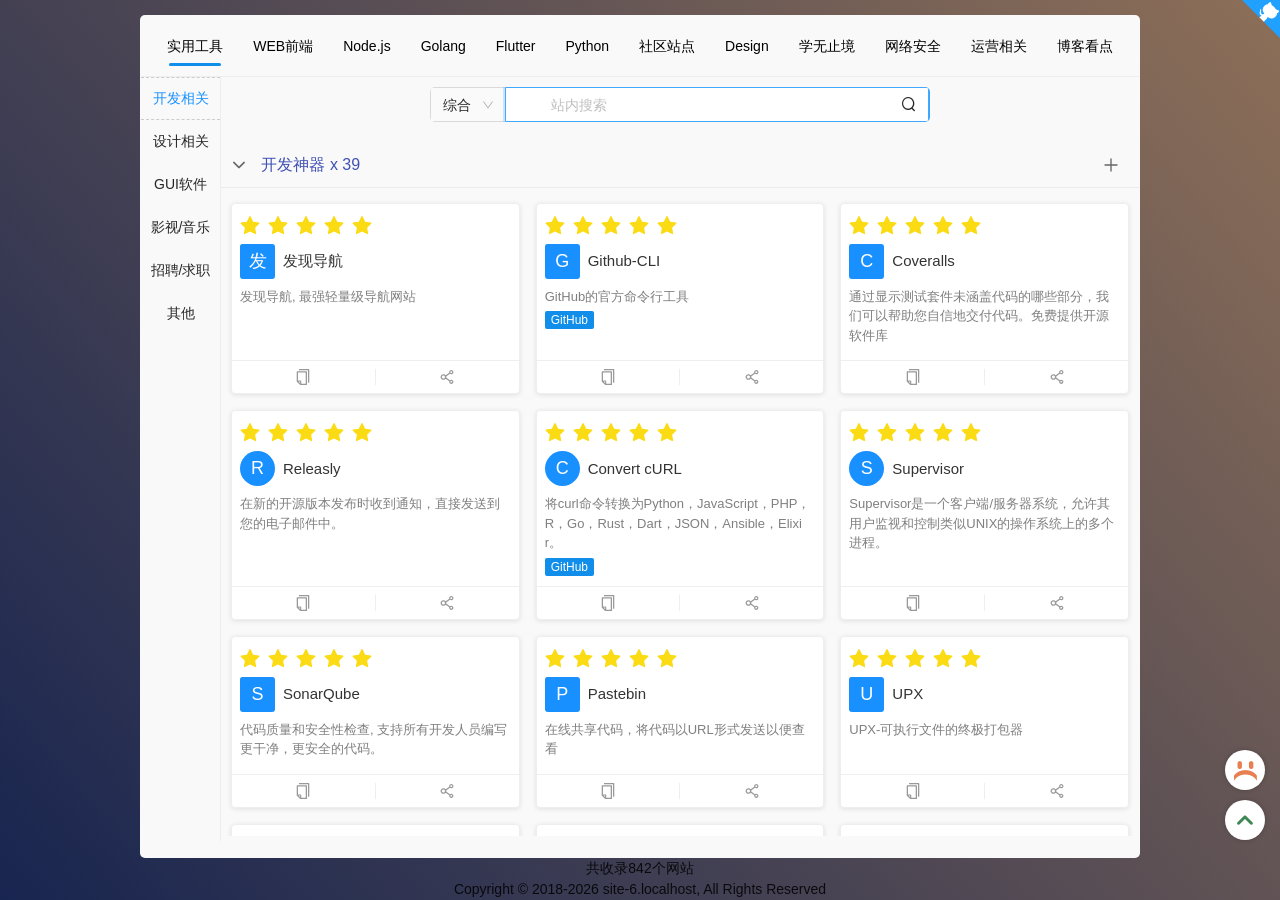
==== commit bcec1ed9: "Deploying to gh-pages from @ Snowh1te/nav@a7b0177227b3e0c565dbb4ea2e41219856bc4edc 🚀" ====
--- a/index.html
+++ b/index.html
@@ -42,25 +42,29 @@
   <link rel="prefetch" href="//unpkg.com/ng-zorro-antd@19.1.0/ng-zorro-antd.dark.min.css"><!-- nav.config-end -->
     <!-- nav.headerContent-start -->
     <!-- nav.headerContent-end -->
-  <style>@charset "UTF-8";@-webkit-keyframes nprogress-spinner{0%{-webkit-transform:rotate(0deg)}to{-webkit-transform:rotate(360deg)}}html,body{width:100%;height:100%}*,*:before,*:after{box-sizing:border-box}html{font-family:sans-serif;line-height:1.15;-webkit-text-size-adjust:100%;-ms-text-size-adjust:100%;-ms-overflow-style:scrollbar;-webkit-tap-highlight-color:rgba(0,0,0,0)}@-ms-viewport{width:device-width}body{margin:0;color:#000000d9;font-size:14px;font-family:-apple-system,BlinkMacSystemFont,Segoe UI,Roboto,Helvetica Neue,Arial,Noto Sans,sans-serif,"Apple Color Emoji","Segoe UI Emoji",Segoe UI Symbol,"Noto Color Emoji";font-variant:tabular-nums;line-height:1.5715;background-color:#fff;font-feature-settings:"tnum"}p{margin-top:0;margin-bottom:1em}html{--antd-wave-shadow-color:#1890ff;--scroll-bar:0}*,:before,:after{--tw-border-spacing-x:0;--tw-border-spacing-y:0;--tw-translate-x:0;--tw-translate-y:0;--tw-rotate:0;--tw-skew-x:0;--tw-skew-y:0;--tw-scale-x:1;--tw-scale-y:1;--tw-pan-x: ;--tw-pan-y: ;--tw-pinch-zoom: ;--tw-scroll-snap-strictness:proximity;--tw-gradient-from-position: ;--tw-gradient-via-position: ;--tw-gradient-to-position: ;--tw-ordinal: ;--tw-slashed-zero: ;--tw-numeric-figure: ;--tw-numeric-spacing: ;--tw-numeric-fraction: ;--tw-ring-inset: ;--tw-ring-offset-width:0px;--tw-ring-offset-color:#fff;--tw-ring-color:rgb(59 130 246 / .5);--tw-ring-offset-shadow:0 0 #0000;--tw-ring-shadow:0 0 #0000;--tw-shadow:0 0 #0000;--tw-shadow-colored:0 0 #0000;--tw-blur: ;--tw-brightness: ;--tw-contrast: ;--tw-grayscale: ;--tw-hue-rotate: ;--tw-invert: ;--tw-saturate: ;--tw-sepia: ;--tw-drop-shadow: ;--tw-backdrop-blur: ;--tw-backdrop-brightness: ;--tw-backdrop-contrast: ;--tw-backdrop-grayscale: ;--tw-backdrop-hue-rotate: ;--tw-backdrop-invert: ;--tw-backdrop-opacity: ;--tw-backdrop-saturate: ;--tw-backdrop-sepia: ;--tw-contain-size: ;--tw-contain-layout: ;--tw-contain-paint: ;--tw-contain-style: }*,:before,:after{box-sizing:border-box;border-width:0;border-style:solid;border-color:#e5e7eb}:before,:after{--tw-content:""}html{line-height:1.5;-webkit-text-size-adjust:100%;-moz-tab-size:4;tab-size:4;font-family:ui-sans-serif,system-ui,sans-serif,"Apple Color Emoji","Segoe UI Emoji",Segoe UI Symbol,"Noto Color Emoji";font-feature-settings:normal;font-variation-settings:normal;-webkit-tap-highlight-color:transparent}body{margin:0;line-height:inherit}p{margin:0}svg{display:block;vertical-align:middle}:root{--componentHeight:155px}html{-ms-text-size-adjust:100%;-webkit-text-size-adjust:100%}body{min-height:100vh;-webkit-font-smoothing:antialiased;-moz-osx-font-smoothing:grayscale;-webkit-overflow-scrolling:touch;font-size:14px}</style><link rel="stylesheet" href="styles-GCNOYK7O.css" media="print" onload="this.media='all'"><noscript><link rel="stylesheet" href="styles-GCNOYK7O.css"></noscript></head>
+  <style>@charset "UTF-8";@-webkit-keyframes nprogress-spinner{0%{-webkit-transform:rotate(0deg)}to{-webkit-transform:rotate(360deg)}}html,body{width:100%;height:100%}*,*:before,*:after{box-sizing:border-box}html{font-family:sans-serif;line-height:1.15;-webkit-text-size-adjust:100%;-ms-text-size-adjust:100%;-ms-overflow-style:scrollbar;-webkit-tap-highlight-color:rgba(0,0,0,0)}@-ms-viewport{width:device-width}body{margin:0;color:#000000d9;font-size:14px;font-family:-apple-system,BlinkMacSystemFont,Segoe UI,Roboto,Helvetica Neue,Arial,Noto Sans,sans-serif,"Apple Color Emoji","Segoe UI Emoji",Segoe UI Symbol,"Noto Color Emoji";font-variant:tabular-nums;line-height:1.5715;background-color:#fff;font-feature-settings:"tnum"}p{margin-top:0;margin-bottom:1em}html{--antd-wave-shadow-color:#1890ff;--scroll-bar:0}*,:before,:after{--tw-border-spacing-x:0;--tw-border-spacing-y:0;--tw-translate-x:0;--tw-translate-y:0;--tw-rotate:0;--tw-skew-x:0;--tw-skew-y:0;--tw-scale-x:1;--tw-scale-y:1;--tw-pan-x: ;--tw-pan-y: ;--tw-pinch-zoom: ;--tw-scroll-snap-strictness:proximity;--tw-gradient-from-position: ;--tw-gradient-via-position: ;--tw-gradient-to-position: ;--tw-ordinal: ;--tw-slashed-zero: ;--tw-numeric-figure: ;--tw-numeric-spacing: ;--tw-numeric-fraction: ;--tw-ring-inset: ;--tw-ring-offset-width:0px;--tw-ring-offset-color:#fff;--tw-ring-color:rgb(59 130 246 / .5);--tw-ring-offset-shadow:0 0 #0000;--tw-ring-shadow:0 0 #0000;--tw-shadow:0 0 #0000;--tw-shadow-colored:0 0 #0000;--tw-blur: ;--tw-brightness: ;--tw-contrast: ;--tw-grayscale: ;--tw-hue-rotate: ;--tw-invert: ;--tw-saturate: ;--tw-sepia: ;--tw-drop-shadow: ;--tw-backdrop-blur: ;--tw-backdrop-brightness: ;--tw-backdrop-contrast: ;--tw-backdrop-grayscale: ;--tw-backdrop-hue-rotate: ;--tw-backdrop-invert: ;--tw-backdrop-opacity: ;--tw-backdrop-saturate: ;--tw-backdrop-sepia: ;--tw-contain-size: ;--tw-contain-layout: ;--tw-contain-paint: ;--tw-contain-style: }*,:before,:after{box-sizing:border-box;border-width:0;border-style:solid;border-color:#e5e7eb}:before,:after{--tw-content:""}html{line-height:1.5;-webkit-text-size-adjust:100%;-moz-tab-size:4;tab-size:4;font-family:ui-sans-serif,system-ui,sans-serif,"Apple Color Emoji","Segoe UI Emoji",Segoe UI Symbol,"Noto Color Emoji";font-feature-settings:normal;font-variation-settings:normal;-webkit-tap-highlight-color:transparent}body{margin:0;line-height:inherit}p{margin:0}svg{display:block;vertical-align:middle}:root{--componentHeight:155px}html{-ms-text-size-adjust:100%;-webkit-text-size-adjust:100%}body{min-height:100vh;-webkit-font-smoothing:antialiased;-moz-osx-font-smoothing:grayscale;-webkit-overflow-scrolling:touch;font-size:14px}</style><link rel="stylesheet" href="styles-HQU5L2NI.css" media="print" onload="this.media='all'"><noscript><link rel="stylesheet" href="styles-HQU5L2NI.css"></noscript></head>
   <script>
     window.__TITLE__ = document.title
   </script>
   <body class="dark-scrollbar-border" id="x-j-h">
     <app-xiejiahe>
-      <!-- nav.loading-start -->
-<style>
-  @keyframes my-rotate{0%{transform:rotate(0deg)}100%{transform:rotate(360deg)}}@keyframes loading-dash{0%{stroke-dasharray:1,200;stroke-dashoffset:0}50%{stroke-dasharray:90,150;stroke-dashoffset:-40px}100%{stroke-dasharray:90,150;stroke-dashoffset:-120px}}.g-loading{z-index:999;position:fixed;top:0;left:0;right:0;bottom:0;background:#fff;display: flex;justify-content: center;align-items: center;}.circular{width:30px;height:30px;animation:my-rotate 2s linear infinite;}.path{stroke-dasharray:90,150;stroke-dashoffset:0;stroke-width:5;stroke:#409eff;stroke-linecap:round;animation:loading-dash 1.5s ease-in-out infinite}
-</style><div class="g-loading">
-    <svg viewBox="25 25 50 50" class="circular">
-      <circle cx="50" cy="50" r="20" fill="none" class="path"/>
-    </svg>
-  </div>  
-<!-- nav.loading-end -->
+      <!-- nav.loading-start --><style>
+  @keyframes r {
+    0% { transform: rotate(0deg); } 100% { transform: rotate(45deg); }
+  }
+  svg.gear {
+    margin-bottom: 15px;
+    animation: r .5s infinite linear;
+  }
+</style>
+<div style="position: fixed;top: 0;left: 0;right: 0;bottom: 0;text-align: center;display: flex;justify-content: center;align-items: center;font-size: 14px; flex-direction: column;background: linear-gradient(45deg,#222428,#444856);">
+  <svg class="gear" style="width:64px" xmlns="http://www.w3.org/2000/svg" viewBox="0 0 100 100"><path id="p" fill="#fdb" d="M94.1 58.8c.6-2.8.9-5.8.9-8.8s-.3-6-.9-8.8l-11.7-.4c-.7-2.6-1.7-5-3-7.3l8-8.5c-3.3-4.9-7.5-9.2-12.5-12.5l-8.5 8c-2.3-1.3-4.7-2.3-7.3-3l-.3-11.6C56 5.3 53 5 50 5s-6 .3-8.8.9l-.4 11.7c-2.6.7-5 1.7-7.3 3l-8.5-8c-4.9 3.3-9.2 7.5-12.5 12.5l8 8.5c-1.3 2.3-2.3 4.7-3 7.3l-11.6.3C5.3 44 5 47 5 50s.3 6 .9 8.8l11.7.4c.7 2.6 1.7 5 3 7.3l-8 8.5c3.3 4.9 7.5 9.2 12.5 12.5l8.5-8c2.3 1.3 4.7 2.3 7.3 3l.4 11.7c2.7.5 5.7.8 8.7.8s6-.3 8.8-.9l.4-11.7c2.6-.7 5-1.7 7.3-3l8.5 8c4.9-3.3 9.2-7.5 12.5-12.5l-8-8.5c1.3-2.3 2.3-4.7 3-7.3l11.6-.3zM50 66.9c-9.3 0-16.9-7.6-16.9-16.9S40.7 33.1 50 33.1 66.9 40.7 66.9 50 59.3 66.9 50 66.9z"/></svg>
+  <div style="color:#6c757d;font-size: 18px;">Loading...</div>
+</div><!-- nav.loading-end -->
     </app-xiejiahe>
 
     <!-- nav.seo-start -->
-<div data-url="https://github.com/xjh22222228/nav" data-server-time="1740412791788" data-a="x.i.e-jiahe" data-date="2025-02-24 23:59:51" id="META-NAV" style="z-index:-1;position:fixed;top:-10000vh;left:-10000vh;">
+<div data-url="https://github.com/xjh22222228/nav" data-server-time="1740412827175" data-a="x.i.e-jiahe" data-date="2025-02-25 00:00:27" id="META-NAV" style="z-index:-1;position:fixed;top:-10000vh;left:-10000vh;">
 <div>发现导航</div><p>发现导航, 最强轻量级导航网站</p><div>Github-CLI</div><p>GitHub的官方命令行工具</p><div>Coveralls</div><p>通过显示测试套件未涵盖代码的哪些部分，我们可以帮助您自信地交付代码。免费提供开源软件库</p><div>Releasly</div><p>在新的开源版本发布时收到通知，直接发送到您的电子邮件中。</p><div>Convert cURL</div><p>将curl命令转换为Python，JavaScript，PHP，R，Go，Rust，Dart，JSON，Ansible，Elixir。</p><div>Supervisor</div><p>Supervisor是一个客户端/服务器系统，允许其用户监视和控制类似UNIX的操作系统上的多个进程。</p><div>SonarQube</div><p>代码质量和安全性检查, 支持所有开发人员编写更干净，更安全的代码。</p><div>Pastebin</div><p>在线共享代码，将代码以URL形式发送以便查看</p><div>UPX</div><p>UPX-可执行文件的终极打包器</p><div>askgit</div><p>使用SQL查询git存储库。生成报告，执行状态检查，分析代码库。</p><div>Sentry</div><p>Web应用程序，移动应用程序和游戏的实时崩溃报告。</p><div>randomuser</div><p>随机用户生成器是用于生成占位符用户信息的免费API。 获取个人资料照片，姓名等。 对于人们来说，就像Lorem Ipsum。</p><div>github-readme-stats</div><p>在你的 README 中 获取动态生成的 GitHub 统计信息</p><div>Hits</div><p>了解有多少人正在查看您的GitHub项目的简单方法</p><div>GitHub 文件加速</div><p>GitHub 文件加速</p><div>Shields IO</div><p>svg生成版本号图标</p><div>FunDebug</div><p>支持前端JavaScript，后端Node.js以及微信小程序错误监控</p><div>Asciiworld</div><p>WA！原来那些年程序猿搞怪的注释都在这里</p><div>jsfiddle</div><p>强大的前端代码在线演示的网站</p><div>CODEIF</div><p>变量命名神器</p><div>ASCIIFlow Infinity</div><p>无限的ASCII图表，保存到谷歌驱动器，调整大小，自由绘制，并直接输出到文本/HTML。</p><div>gitzip</div><p>它可以将GITHUB存储库的子文件夹/子目录作为zip并下载</p><div>Server酱</div><p>「Server酱」，英文名「ServerChan」，是一款「程序员」和「服务器」之间的通信软件。</p><div>mkcert</div><p>一个简单的零配置工具，可以使用您喜欢的任何名称制作本地可信赖的SSL开发证书</p><div>carbon</div><p>创建和分享源代码的精美图像</p><div>setup-ipsec-vpn</div><p>用于构建您自己的IPsec VPN服务器的脚本，在Ubuntu，Debian和CentOS上使用IPsec / L2TP和Cisco IPsec</p><div>nginxconfig</div><p>nginx配置生成器</p><div>GraphQL Explorer</div><p>GraphQL资源管理器利用真实的、实时的生产数据</p><div>patorjk</div><p>将文本转换成ASCII</p><div>lens</div><p>Lens控制Kubernetes集群所需的唯一IDE。它是适用于MacOS，Windows和Linux操作系统的独立应用程序。它是开源的，免费的。</p><div>public-apis</div><p>一些可用在 Web 或软件开发的开放 API 接口</p><div>astexplorer</div><p>一个Web工具，用于探索由各种解析器生成的AST</p><div>uTools</div><p>uTools是一个极简、插件化、跨平台的现代桌面软件。通过自由选配丰富的插件，打造你得心应手的工具集合</p><div>ihateregex</div><p>正则表达式备忘录</p><div>Oh My ZSH</div><p>是一个开放源代码，社区驱动的框架，用于管理zsh配置。</p><div>Tampermonkey</div><p>一款免费的浏览器扩展和最为流行的用户脚本管理器</p><div>Greasy Fork</div><p>提供用户脚本的网站</p><div>免费代理</div><p>免费HTTP代理IP</p><div>Google Workspace</div><p>Google Workspace状态信息中心</p><div>eoLinker接口管理平台</div><p>国内最大的在线接口管理服务方案供应商</p><div>YApi</div><p>YApi 是一个可本地部署的、打通前后端及QA的、可视化的接口管理平台</p><div>RAP2</div><p>Web接口管理工具，开源免费，接口自动化，MOCK数据自动生成，自动化测试，企业级管理。阿里妈妈MUX团队出品</p><div>showdoc</div><p>一个非常适合IT团队的在线API文档、技术文档工具</p><div>docsify</div><p>一个神奇的文档站点生成器</p><div>apiDoc</div><p>RESTful Web API文档生成器</p><div>docusaurus</div><p>易于维护的开源文档网站</p><div>禅道</div><p>禅道是灵活的项目管理软件</p><div>Tapd</div><p>一站式敏捷研发协作云平台, 凝聚腾讯研发方法及敏捷实践精髓, 助力企业研发更高效、协作更敏捷</p><div>Hoppscotch</div><p>一个免费，快速，美观的API请求构建器，供10万多个开发人员使用。(原名叫 Postwoman)</p><div>Sunny-Ngrok</div><p>一条命令解决的外网访问内网问题，无需任何配置，下载客户端之后直接一条命令让外网访问您的内网不再是距离</p><div>frp</div><p>一个快速反向代理，可帮助您将NAT或防火墙后面的本地服务器暴露给Internet。</p><div>zan-proxy</div><p>本地代码调试线上页面，环境再也不是问题</p><div>ngrok</div><p>ngrok是一个反向代理，通过在公共的端点和本地运行的 Web 服务器之间建立一个安全的通道。ngrok可捕获和分析所有通道上的流量，便于后期分析和重放</p><div>查MD5</div><p>MD5在线解密|md5在线破解|批量破解md5网站</p><div>JSON Web Tokens</div><p>jwt 在线解码</p><div>base64</div><p>base64在线解码编码</p><div>ipify</div><p>一个简单的公共IP地址API</p><div>归属地查询</div><p>淘宝免费归属地查询</p><div>draw</div><p>免费的在线图表软件，用于制作流程图、流程图、组织图、UML、ER和网络图</p><div>ProcessOn</div><p>免费在线作图工具,UML作图,UI界面原型设计,iOS原型设计,BPMN,流程图,思维导图,多人协作绘图</p><div>蓝湖</div><p>蓝湖是一款设计图共享平台,帮助互联网团队管理设计图</p><div>Zeplin</div><p>为设计师和前端而生的协作应用</p><div>幕布</div><p>极简大纲笔记 | 一键生成思维导图</p><div>声享</div><p>在线制作 PPT，让分享更有价值</p><div>墨刀</div><p>原型设计工具，web原型设计工具，app原型设计工具</p><div>小智LOGO</div><p>LOGO在线制作神器 - 3分钟完成LOGO设计在线生成</p><div>创客贴</div><p>一款简单易用、功能强大的线上图形设计工具</p><div>在线制作图表</div><p>信息图表是一种易于使用的信息图表和图表制造商。创建和分享美丽的信息图表，在线报告和互动地图。在这里做你自己</p><div>CLIPPING MAGIC</div><p>删除图像背景在线。使背景透明，白色等编辑，裁剪，旋转，固定颜色，添加阴影，一款在线抠图工具</p><div>稿定抠图</div><p>稿定设计是一款专为淘宝店主、新媒体运营人员和修图爱好者打造的免费在线抠图工具。</p><div>UZER.ME</div><p>超级应用空间致力于全生命周期的文档管理,无需安装,即可在线编辑Office, CAD,PS等任意格式文档,支持远程协作,全文检索,版本管理,权限管理,安全外发等.提高工作效率,降低安全风险</p><div>launchaco</div><p>免费在线制作LOGO</p><div>鹿班</div><p>鹿班 - 让设计更美好(阿里出品)</p><div>图片裁剪</div><p>在线裁剪照片大小尺寸</p><div>Bitwarden</div><p>个人和企业在任何设备上存储，共享和保护敏感数据的最简单，最安全的方法</p><div>Typeora</div><p>Typora是一款跨平台的最小Markdown编辑器，可为Markdown读者和作家提供无缝的体验</p><div>iterm2</div><p>iTerm2是Terminal的替代品，是iTerm的后续产品</p><div>Sourcetree</div><p>美丽的Git GUI中的简单性和强大功能</p><div>charles</div><p>Charles是HTTP代理/ HTTP监视器/反向代理，使开发人员可以查看其计算机与Internet之间的所有HTTP和SSL / HTTPS通信。这包括请求，响应和HTTP标头（其中包含cookie和缓存信息）。</p><div>Tunnelblick</div><p>适用于macOS的免费开源OpenVPN VPN客户端服务器软件。</p><div>Keka</div><p>macOS文件存档器, 储存更多，私密分享</p><div>Kap</div><p>使用Web技术构建的开源屏幕录像机。</p><div>Vscode</div><p>VScode是一款轻量级的编辑器，自由。 建立在开源上。 无处不在。</p><div>zenmap</div><p>开源免费的网络发现工具，通过它能够找出网络上在线的主机，并测试主机上哪些端口处于监听状态，接着通过端口确定主机上运行的应用程序类型与版本信息，最后利用它还能侦测出操作系统的类型和版本</p><div>obsproject</div><p>免费和开源软件，用于视频录制和实时流。</p><div>hyper</div><p>基于WEB技术的终端</p><div>Listary</div><p>Listary是Windows的革命性搜索实用程序，它使休闲用户和高级用户都能快速找到文件并启动应用程序！</p><div>vmware</div><p>利用VMware提供的软件定义的云，移动性，网络和安全解决方案来建立您的数字基础。</p><div>parallels</div><p>Mac和Windows虚拟化|管理Mac|VDI和RDS解决方案</p><div>mumu Android模拟器</div><p>网易MuMu[手游模拟器][安卓模拟器]</p><div>DBeaver</div><p>适用于开发人员，数据库管理员，分析师和所有需要使用数据库的人员的免费的多平台数据库工具。支持所有流行的数据库：MySQL，PostgreSQL，SQLite，Oracle，DB2，SQL Server，Sybase，MS Access，Teradata，Firebird，Apache Hive，Phoenix，Presto等</p><div>RedisDesktopManager</div><p>Redis Desktop Manager（又名RDM）—是用于Windows，Linux，MacOS和iPadOS的快速Redis数据库管理应用程序。</p><div>Sequel Pro</div><p>Sequel Pro是一个快速，易于使用的Mac数据库管理应用程序，用于处理MySQL数据库。</p><div>Robo 3T</div><p>一个现代，强大且由社区驱动的MongoDB管理工具</p><div>DataGrip</div><p>jetbrains出品的数据库管理系统</p><div>tableplus</div><p>用于关系数据库的现代，本地且友好的GUI工具：MySQL，PostgreSQL，SQLite等</p><div>TeamViewer</div><p>TeamViewer远程连接控制软件是一款随时随地连接到远程桌面电脑、移动设备及Iot,让远程连接过程更加的快速和安全,轻松实现对文件、网络及程序的实时支持或访问。</p><div>向日葵</div><p>向日葵远程控制软件是一款免费的集远程控制电脑手机、远程桌面连接、远程开机、远程管理、支持内网穿透的一体化远程控制管理工具软件</p><div>v2ray</div><p>用于构建代理绕过网络限制的平台。</p><div>clash</div><p>Go中基于规则的隧道</p><div>哔哩哔哩</div><p>国内知名的视频弹幕网站，这里有最及时的动漫新番，最棒的ACG氛围，最有创意的Up主</p><div>爱奇艺</div><p>拥有海量、优质、高清的网络视频的大型视频网站，专业的网络视频播放平台</p><div>Youtube</div><p>全球最大的视频网站</p><div>斗鱼</div><p>斗鱼 - 每个人的直播平台</p><div>疯狂影视搜索</div><p>疯狂影视搜索是一款全能影视搜索引擎，帮你找到最新影视资源，一站拥有无尽影视资源</p><div>全民vip视频在线解析</div><p>免费全网VIP视频会员免广告看电影！优酷vip解析，爱奇艺vip解析，腾讯vip解析，乐视vip解析，芒果vip解析</p><div>蜜蜂剪辑</div><p>免费在线视频剪辑、视频制作、视频剪切、视频转gif等实用功能</p><div>kk高清影院</div><p>kk高清影院,1080p电影下载,高清电影迅雷下载,免费高清电影网</p><div>自由的音乐</div><p>自由的音乐是一个免费试听并下载全网音乐的网站</p><div>智联招聘</div><p>智联招聘，更懂你的价值</p><div>前程无忧</div><p>招聘网,人才网,求职,找工作</p><div>BOSS直聘</div><p>BOSS直聘是权威领先的招聘网，开启人才网招聘求职新时代，让求职者与Boss直接开聊、加快面试、即时反馈，找工作就来BOSS直聘和Boss开聊吧</p><div>ResumeSample</div><p>程序员简历模板系列, WEB/IOS/Android/C++/node等以及通用程序员简历模板</p><div>程序员找工作黑名单</div><p>有些事情，应该被记住</p><div>看准网</div><p>看准网★中国领先的职场信息平台,专注于公司评论,晒工资,工资待遇,面试,公司福利等.您可以在看准网上匿名分享您的职业信息</p><div>TinyPNG</div><p>智能PNG和JPEG压缩，以质量和文件大小的完美平衡来优化您的图像</p><div>Squoosh</div><p>在浏览器中用不同的编解码器压缩和比较图像(Google出品)</p><div>草料二维码</div><p>用专业的二维码产品帮助企业创造价值</p><div>Feed 验证器</div><p>验证RSS是否符合标准规范</p><div>淘捏捏</div><p>淘宝信誉查询 - 淘捏捏卖家工具箱 淘宝信誉查询_淘宝信用查询_淘宝小号查询_淘宝黑号查询</p><div>天眼查</div><p>人人都在用商业安全工具_企业信息查询_公司查询_工商查询_企业信用信息查询系统</p><div>语雀</div><p>优雅高效的在线文档编辑与协同工具，让每个企业轻松拥有文档中心 - 阿里巴巴</p><div>求是潮云U盘</div><p>临时文件上传, 快速和稳定</p><div>云转换</div><p>在线免费转换视频,音频,YouTube视频到文字,视频到文字,音频到文字,语音转换成文字</p><div>Picdiet</div><p>独特且强悍的JavaScript算法，能极速压缩80%的图片大小，而不损害其质量</p><div>easyicon</div><p>在线图标转换ico、icns</p><div>Smallpdf</div><p>压缩pdf、各种文件格式转换pdf</p><div>Cool Backgrounds</div><p>生成非常酷的彩色背景图像</p><div>Unsplash Source</div><p>随机生成图片链接</p><div>石墨文档</div><p>一款轻便、简洁的在线协作文档工具，PC端和移动端全覆盖，支持多人同时对文档编辑和评论...</p><div>Emoji searcher</div><p>Emoji表情大全</p><div>imgURL</div><p>ImgURL是一个简单、纯粹的图床程序，让个人图床多一个选择</p><div>拷贝兔</div><p>跨平台分享工具，纯Web，IOS，MAC，Linux，Android互传</p><div>表格工具</div><p>一个功能强大的在线表格编辑器，支持Excel、Markdown、JSON、CSV、HTML等格式的相互转换</p><div>360查字体</div><p>360查字体 - 查版权，免纠纷</p><div>sejda</div><p>在线HTML转换pdf</p><div>AI人工智能图片放大</div><p>Bigjpg - 使用开源waifu2x人工智能深度卷积神经网络（CNN）智能无损免费放大图片</p><div>VVV文档在线导出工具</div><p>免费下载百度文库文档</p><div>在线文件编码识别</div><p>在线文件编码识别</p><div>iptv</div><p>收集来自世界各地的5000多个公共IPTV频道</p><div>临时邮箱</div><p>10分钟邮箱，临时邮箱，临时邮，临时电子邮箱，24小时邮箱，一次性邮箱，匿名邮箱，安全邮箱</p><div>jQuery</div><p>jQuery是一个JavaScript函数库</p><div>webpack</div><p>webpack是一个模块打包器</p><div>Babel</div><p>用于编写下一代 JavaScript 的编译器</p><div>ESLint</div><p>可组装的JavaScript和JSX检查工具</p><div>stylelint</div><p>一个强大的现代样式风格的linter</p><div>Mocha</div><p>Mocha是JavaScript的一种单元测试框架，既可以在浏览器环境下运行，也可以在Node.js环境下运行</p><div>MUI</div><p>MUI: 最接近原生APP体验的高性能前端框架</p><div>rollup</div><p>Rollup 是一个 JavaScript 模块打包器，可以将小块代码编译成大块复杂的代码，例如 library 或应用程序</p><div>standard</div><p>JavaScript样式指南，带有linter和自动代码修复程序</p><div>Faker</div><p>在Node.js和浏览器中生成大量逼真的假数据</p><div>sweetalert</div><p>JavaScript Alert 的漂亮替代品</p><div>Sortable</div><p>一个JavaScript库，用于在现代浏览器和触摸设备上对拖放列表进行重新排序</p><div>formilyjs</div><p>Formily 是一个由阿里巴巴集团多 BU 共建的面向中后台复杂场景的表单解决方案，它也是一个表单框架</p><div>rough-notation</div><p>一个小的JavaScript库，用于在网页上创建手绘动画并为其添加动画效果</p><div>AntV</div><p>AntV 是蚂蚁金服全新一代数据可视化解决方案</p><div>Lodash</div><p>Lodash是一个一致性、模块化、高性能的 JavaScript 实用工具库</p><div>Swiper</div><p>轻量级的移动设备触控滑块的js框架，使用硬件加速过渡</p><div>fastclick</div><p>Polyfill 解决移动端具有300ms延迟的库</p><div>Layer</div><p>丰富多样的Web弹出层组件,可轻松实现Alert/Confirm/Prompt/普通提示/页面区块/iframe/tips等等几乎所有的弹出交互</p><div>moment.js</div><p>一个轻量级的JavaScript日期库，用于解析，验证，操作和格式化日期</p><div>js-cookie</div><p>一个简单，轻量级的JavaScript API，用于处理浏览器cookie</p><div>qs</div><p>具有嵌套支持的查询字符串解析器</p><div>Mock.js</div><p>生成随机数据，拦截 Ajax 请求</p><div>GITALK</div><p>凹凸实验室出品的一款基于 Github Issue 和 Preact 开发的评论插件</p><div>prism</div><p>轻巧，强大，优雅的代码语法高亮</p><div>nprogress</div><p>顶部加载进度条</p><div>iNotify</div><p>JS实现浏览器标题闪烁，滚动，语音提示，Chrome/Safari/FireFox/IE通知</p><div>html2canvas</div><p>最流行的JavaScript屏幕截图</p><div>dayjs</div><p>使用与Moment.js兼容的API来解析，验证，操作和显示现代浏览器的日期和时间</p><div>JsBarcode</div><p>易于使用但功能强大的条形码生成器，适用于Web和Node.js</p><div>clipboard.js</div><p>现代复制到剪贴板。没有Flash。只需3kb gzipped。</p><div>lib-flexible</div><p>可伸缩布局方案, 淘宝rem解决方案</p><div>js-xss</div><p>根据白名单过滤HTML(防止XSS攻击)</p><div>mescroll</div><p>精致的下拉刷新和上拉加载 js框架.支持vue,完美运行于移动端和主流PC浏览器</p><div>better-scroll</div><p>灵感来自iscroll，它具有更好的滚动性能</p><div>pinyinjs</div><p>一个实现汉字与拼音互转的小巧web工具库</p><div>ms</div><p>使用此包可以轻松地将各种时间格式转换为毫秒。</p><div>ramda</div><p>适用于JavaScript程序员的实用函数库</p><div>decimal.js</div><p>JavaScript的任意精度Decimal类型 (0.1+0.2=0.3)</p><div>copy-to-clipboard</div><p>简单的模块公开copy功能，它将尝试使用execCommand与特定于IE的clipboardData接口的回退，最后，通常prompt使用适当的文本内容和消息</p><div>path-to-regexp</div><p>将字符串路径转换成正则表达式</p><div>autosize</div><p>autosize是一个小的独立脚本，可以自动调整textarea域的高度以适合文本</p><div>shake.js</div><p>监听手机设备摇动</p><div>progressbar</div><p>可以轻松地为Web创建响应式和时尚的进度栏。动画即使在移动设备上也表现良好</p><div>easy-mock</div><p>Easy Mock 是一个可视化，并且能快速生成模拟数据的持久化服务</p><div>Clamp.js</div><p>JS版本的多行文本溢出省略</p><div>json-bigint</div><p>带有bigints支持的JSON.parse / stringify</p><div>exif-js</div><p>用于读取EXIF图像元数据的JavaScript库</p><div>lunr.js</div><p>Lunr.js是一个用于浏览器的小型全文本搜索库。它为JSON文档建立索引，并提供一个简单的搜索界面来检索与文本查询最匹配的文档</p><div>hotkeys</div><p>强大的Javascript库，用于捕获键盘输入和输入的按键组合。它没有依赖性。</p><div>dom-to-image</div><p>使用HTML5 canvas从DOM节点生成图像</p><div>single-spa</div><p>使微前端变得简单</p><div>qiankun</div><p>为微型前端提供快速，简单和完整的解决方案</p><div>nanoid</div><p>一个很小的，安全的，URL友好的，唯一的JavaScript字符串ID生成器。</p><div>Numeral-js</div><p>一个用于格式化和处理数字的javascript库</p><div>ua-parser-js</div><p>用于从userAgent字符串检测浏览器，引擎，操作系统，CPU和设备类型/模型。支持浏览器和node.js环境</p><div>hammer.js</div><p>一个用于多点触摸手势的javascript库</p><div>i18next</div><p>i18next是一个非常流行的国际化框架，适用于浏览器或任何其他JavaScript环境（例如，node.js）。</p><div>js-lingui</div><p>JavaScript的可读，自动化和优化（5 kb）国际化</p><div>wow.js</div><p>基于Animate.css,向下滚动页面时显示CSS动画,轻松自定义动画设置：样式，延迟，长度，偏移，迭代...</p><div>Waves</div><p>受Google材质设计启发的点击效果, 波纹效果</p><div>velocity</div><p>加速JavaScript动画</p><div>anime</div><p>轻量级的JavaScript动画库。它适用于任何CSS属性，单个CSS转换，SVG或任何DOM属性以及JavaScript对象</p><div>Hover-Buttons</div><p>hover动画CSS / SCSS按钮</p><div>JavaScript-MD5</div><p>JavaScript MD5实现。兼容服务器端环境，如node.js，RequireJS等模块加载器和所有Web浏览器</p><div>js-sha1</div><p>JavaScript的简单SHA1哈希函数支持UTF-8编码。</p><div>js-base64</div><p>JavaScript的Base64实现</p><div>jsSHA</div><p>SHA-1，SHA-224，SHA3-224，SHA-256，SHA3-256，SHA-384，SHA3-384，SHA-512，SHA3-512，SHAKE128 ，和SHAKE256以及HMAC</p><div>crypto-js</div><p>加密标准的JavaScript库</p><div>pdf.js</div><p>PDF.js是一个使用HTML5构建的可移植文档格式（PDF）查看器</p><div>webuploader</div><p>百度出品，采用大文件分片并发上传，极大的提高了文件上传效率。</p><div>pdfmake</div><p>纯JavaScript中的客户端/服务器端PDF打印, HTML转换Pdf</p><div>ViewerJS</div><p>JavaScript中的文档阅读器, pdf/ppt/opt/odt等文件渲染成HTML</p><div>filepond</div><p>灵活而有趣的JavaScript文件上传库</p><div>FileSaver.js</div><p>客户端保存文件的解决方案，非常适合在客户端上生成文件的Web应用程序</p><div>jsPDF</div><p>一个使用JavaScript生成PDF的库</p><div>PhotoSwipe</div><p>适用于移动和桌面的JavaScript图像库, 图片预览</p><div>viewerjs</div><p>javascript图片预览</p><div>howler.js</div><p>现代 Web 音频 javascript 库</p><div>DPlayer</div><p>哇，这么可爱的HTML5 danmaku视频播放器</p><div>APlayer</div><p>哇，这么可爱的HTML5音乐播放器</p><div>three.js</div><p>JavaScript 3D引擎</p><div>flowy</div><p>创建流程图的最小JavaScript库</p><div>incubator-echarts</div><p>浏览器的功能强大的交互式图表和可视化库</p><div>d3</div><p>借助SVG，Canvas和HTML使数据栩栩如生。</p><div>uikit</div><p>一款轻量级、模块化的前端框架可快速构建强大的web前端界面</p><div>JsBridge</div><p>android java和javascript桥接，灵感来自微信webview jsbridge</p><div>DSBridge-Android</div><p>一个现代的跨平台JavaScript桥接，通过它您可以在JavaScript和本机之间同步或异步地调用彼此的功能</p><div>joi</div><p>对象模式验证</p><div>validator.js</div><p>字符串验证插件、表单验证</p><div>async-validator</div><p>异步验证器</p><div>yup</div><p>无效的简单对象架构验证</p><div>localForage</div><p>离线存储，使用简单但功能强大的API包装IndexedDB，WebSQL或localStorage。</p><div>introjs</div><p>为您的网站和项目提供新功能介绍和逐步用户指南的更好方法</p><div>shepherd</div><p>引导您的用户浏览您的应用程序</p><div>bootstrap-tour</div><p>使用Twitter Bootstrap Popovers快速方便地进行产品浏览</p><div>React</div><p>用于构建用户界面的 JavaScript 库</p><div>React Router</div><p>React 路由管理</p><div>Redux</div><p>React 状态管理</p><div>create-react-app</div><p>React官方脚手架</p><div>React Redux</div><p>Redux的官方React绑定(通常配合redux使用)</p><div>redux-actions</div><p>Redux的Flux标准action实用程序(用于生成action)</p><div>redux-thunk</div><p>Redux的Thunk中间件, 用于处理异步逻辑</p><div>redux-saga</div><p>一个旨在使应用程序副作用（即异步事物，如数据获取和不纯的东西，如访问浏览器缓存）更容易管理，执行更高效，易于测试，以及更好地处理故障的库</p><div>React Native</div><p>使用React构建原生APP程序的框架</p><div>React Navigation</div><p>为您的本地应用程序提供路由和导航</p><div>expo</div><p>用于制作跨平台移动应用程序的Expo平台</p><div>ant-design-mobile-rn</div><p>一个基于 React Native 的 UI 组件库</p><div>Ant Design</div><p>Ant Design - A UI Design Language</p><div>MATERIAL-UI</div><p>React 组件用于更快速、更简便的 web 开发。你也可以建立你自己的设计系统，或者从 Material Design 开始</p><div>element</div><p>elementUI组件库</p><div>react-bootstrap</div><p>基于Bootstrap 3构建的组件库</p><div>evergreen</div><p>Evergreen是一个React UI框架，用于在Web上构建雄心勃勃的产品。由Segment带给您。</p><div>@alifd/next</div><p>@alifd/next 是 Alibaba Fusion Design 的官方 React 实现, 赋能企业中后台产品开发</p><div>zent</div><p>Zent 是有赞 PC 端 WebUI 规范的 React 实现，提供了一整套基础的 UI 组件以及一些常用的业务组件</p><div>React95</div><p>装修一新的现代的应用程序做出React Windows95的UI组件。</p><div>rsuite</div><p>React Suite 是一套 React 组件库，为后台产品而生。同时也是一个具有贴心设计以及对开发者友好的 UI 框架</p><div>chakra-ui</div><p>适用于您的React应用程序的简单，模块化和可访问的UI组件</p><div>Ant Design Mobile</div><p>一个基于 Preact / React / React Native 的 UI 组件库</p><div>React Helmet</div><p>这个可重用的反应组件将管理对文档头的所有更改</p><div>react-image-crop</div><p>用于React的响应式图像裁剪工具</p><div>React Helmet</div><p>这个可重用的反应组件将管理对文档头的所有更改</p><div>react-transition-group</div><p>当React组件进入或离开DOM时执行动画的简单方法</p><div>React Loadable</div><p>用于加载具有promise的组件的更高阶组件 - 路由懒加载</p><div>react-swipe</div><p>基于swipe.js封装的react组件/走马灯</p><div>Ant Motion</div><p>使用 Ant Motion 能够快速在 React 框架中使用动画,我们提供了单项，组合动画，以及整套解决方案</p><div>video-react</div><p>网络视频播放器使用React库从头开始构建HTML5世界</p><div>react-keeper</div><p>一个react路由库，更适合移动端使用，拥有缓存等功能</p><div>Fusion Design</div><p>基于React构建的Web可配置组件库</p><div>recharts</div><p>基于 React和D3 的组合式图表库</p><div>react-json-view</div><p>JSON查看器</p><div>BizCharts</div><p>基于G2和React的强大数据可视化库</p><div>react-draggable</div><p>一个简单的组件，用于使元素可拖动</p><div>react-slick</div><p>react走马灯组件</p><div>react-color</div><p>react 拾色器</p><div>react-intl</div><p>国际化React应用程序。这个库提供了React组件和一个API，用于格式化日期，数字和字符串，包括复数形式和处理翻译</p><div>react-data-grid</div><p>使用React构建的类似于Excel的网格组件，具有编辑器，键盘导航，复制和粘贴等功能</p><div>react-virtualized</div><p>React组件可有效呈现大型列表和表格数据</p><div>react-live</div><p>一个用于实时编辑React组件的灵活组件库</p><div>formik</div><p>在React中轻松创建表单</p><div>react-move</div><p>一个React组件，它创建可移动，可拖动，可调整大小，可缩放，可旋转，可扭曲，可收缩，可分组，可捕捉。</p><div>react-dnd</div><p>React DnD是一组React实用程序，可帮助您构建复杂的拖放接口，同时保持组件分离</p><div>react-beautiful-dnd</div><p>漂亮的和可访问的拖放列表</p><div>react-rnd</div><p>一个可调整大小且可拖动的React组件。</p><div>ANT DESIGN PRO</div><p>开箱即用的中台前端/设计解决方案</p><div>enzyme</div><p>适用于React的JavaScript测试实用程序</p><div>Jest</div><p>Jest是一个令人愉快的JavaScript测试框架，专注于简单性。</p><div>umijs</div><p>插件化的企业级前端应用框架。</p><div>DvaJS</div><p>基于React和Redux的轻量级和elm风格框架</p><div>umijs/hooks</div><p>你可以将 umi hooks 使用在任何地方，和任意组件库搭配使用。虽然我们的代码示例都是基于 ant design 的，但是并不代表我们的 Hooks 只能和 ant design 配合使用</p><div>umi-plugin-cache-route</div><p>路由缓存，类似vue keep-alive</p><div>React.js 小书</div><p>这是一本关于 React.js 的小书</p><div>TypeScript-React-Starter</div><p>TypeScript和React的入门模板，带有详细的README，描述了如何将两者结合使用。</p><div>react-redux-typescript-guide</div><p>TypeScript中的React和 Redux - 使用说明</p><div>Mobx</div><p>简单、可扩展的状态管理</p><div>next.js</div><p>服务端渲染框架、SEO解决方案</p><div>nwb</div><p>适用于Web的React，Preact，Inferno和Vanilla JS应用，React库和其他npm模块的工具包，无需配置</p><div>ahooks</div><p>为 React Hooks 而生</p><div>react-app-rewired</div><p>覆盖create-react-app webpack配置而不弹出</p><div>Vue.js</div><p>渐进式JavaScript 框架</p><div>Vue Router</div><p>Vue Router 是 Vue.js 官方的路由管理器</p><div>Vuex</div><p>Vuex 是一个专为 Vue.js 应用程序开发的状态管理模式。</p><div>vue-devtools</div><p>vue.js调试工具</p><div>vue-cli</div><p>Vue.js开发的标准脚手架工具</p><div>vuepress</div><p>Vue 驱动的静态网站生成器</p><div>Vue SSR</div><p>Vue服务端渲染、SEO解决方案</p><div>vue-class-component</div><p>用于类式Vue组件的ECMAScript / TypeScript装饰器。</p><div>eslint-plugin-vue</div><p>Vue.js的官方ESLint插件</p><div>vite</div><p>Vite是一个经过验证的Web开发人员构建工具，可在开发过程中通过本机ES模块导入为您的代码提供服务，并将其与Rollup捆绑在一起进行生产</p><div>Vue 组合式 API</div><p>Vue 组合式 API在线文档阅读</p><div>iView</div><p>一套基于 Vue.js 的高质量UI 组件库</p><div>Element</div><p>一套为开发者、设计师和产品经理准备的基于 Vue 2.0 的桌面端组件库</p><div>Element Plus</div><p>支持Vue3.0的Element</p><div>Muse-UI</div><p>基于 Vue 2.0 优雅的 Material Design UI 组件库</p><div>Ant Design Vue</div><p>这里是 Ant Design 的 Vue 实现，开发和服务于企业级后台产品</p><div>vuetify</div><p>让Vue和Material Design的强大力量在开发上助您一臂之力</p><div>bootstrap-vue</div><p>BootstrapVue为Vue.js提供了最全面的Bootstrap 4组件和网格系统实现之一，并提供了广泛的自动WAI-ARIA可访问性标记</p><div>vue-material</div><p>Vue material简单，轻巧，完全符合Google Material Design规范</p><div>buefy</div><p>Buefy是一个基于Bulma框架和设计的Vue.js响应式UI组件的轻量级库。</p><div>vant</div><p>轻量、可靠的移动端 Vue 组件库</p><div>vux</div><p>一个凑合的 Vue.js 移动端 UI 组件库</p><div>cube-ui</div><p>基于 Vue.js 实现的精致移动端组件库</p><div>Mand Mobile</div><p>面向金融场景的Vue移动端UI组件库，丰富、灵活、实用，快速搭建优质的金融类产品，让复杂的金融场景变简单</p><div>Mint UI</div><p>基于 Vue.js 的移动端组件库</p><div>NutUI</div><p>一套京东风格的轻量级移动端Vue组件库</p><div>vue-awesome-swiper</div><p>基于swiper封装的轮播图组件</p><div>vue-meta</div><p>管理Vue 2.0组件中的页面元信息。支持SSR + Streaming</p><div>vue-scroller</div><p>Vue Scroller是Vonic UI 的基础组件。为了平滑滚动，拉动刷新和无限加载。</p><div>vue-infinite-loading</div><p>Vue.js的无限滚动插件(支持向上和向下)</p><div>iview-admin</div><p>基于iView的Vue 2.0管理系统模板</p><div>nuxt</div><p>Vue.js 通用应用框架</p><div>创建nuxt的脚手架工具</div><p>create-nuxt-app</p><div>Angular</div><p>一个框架，移动 & 桌面</p><div>angular-cli</div><p>用于Angular CLI脚手架工具</p><div>augury</div><p>Angular调试和可视化工具</p><div>NG-ZORRO</div><p>基于Ant Design的Angular企业级UI组件</p><div>ng-bootstrap</div><p>基于Bootstrap 4的Angular组件</p><div>element-angular</div><p>Element Angular组件库</p><div>primeng</div><p>PrimeNG是Angular的丰富UI组件的集合</p><div>material</div><p>Material Design是一个统一的视觉，动作和交互设计系统的规范，适用于不同的设备。</p><div>material</div><p>Material Design是一个统一的视觉，动作和交互设计系统的规范，适用于不同的设备。</p><div>小程序开发</div><p>微信小程序</p><div>小游戏开发</div><p>微信小游戏</p><div>mpvue</div><p>Vue.js 开发小程序的前端框架。框架基于 Vue.js 核心</p><div>wepy</div><p>官方小程序组件化开发框架</p><div>mpx</div><p>Mpx是一款致力于提高小程序开发体验的增强型小程序框架(滴滴出品，基于vue)</p><div>uni-app</div><p>uni-app 是使用 Vue 语法开发小程序、H5、App的统一框架</p><div>omix</div><p>腾讯原生小程序框架 OMIX 2.0</p><div>vant-weapp</div><p>轻量、可靠的小程序 UI 组件库</p><div>weui-wxss</div><p>这是一套基于样式库weui-wxss开发的小程序扩展组件库，同微信原生视觉体验一致的UI组件库</p><div>wxParse</div><p>wxParse-微信小程序富文本解析自定义组件，支持HTML及markdown解析</p><div>mpvue-wxParse</div><p>适用于 Mpvue 的微信小程序富文本解析自定义组件</p><div>echarts-for-weixin</div><p>ECharts 的微信小程序版本</p><div>腾讯位置服务</div><p>微信小程序原生LBS能力的最佳拍档</p><div>ColorUI</div><p>鲜亮的高饱和色彩，专注视觉的小程序组件库</p><div>weapp-input-frame</div><p>验证码、支付密码输入框组件</p><div>JS接口签名校验工具</div><p>微信 JS 接口签名校验工具</p><div>接口调试工具</div><p>微信公众平台接口调试工具</p><div>computed</div><p>小程序自定义组件 computed / watch 扩展</p><div>awesome-github-wechat-weapp</div><p>微信小程序开源项目库汇总</p><div>awesome-wechat-weapp</div><p>微信小程序开发资源汇总</p><div>微信开放社区</div><p>小程序开发者专区，微信公众平台,微信开放社区,开发者专区</p><div>wechat-format</div><p>微信公众号排版编辑器，转换 Markdown 到微信特制的 HTML</p><div>微信开放平台</div><p>微信开放平台</p><div>CSS3 UI Lib</div><p>CSS动画集成、在线调试阴影</p><div>CSS Sprites Generator</div><p>CSS雪碧图生成</p><div>CSS渐变调试器</div><p>前端开发调试CSS渐变必备神器</p><div>Animista</div><p>在线生成CSS动画</p><div>CSS Gradient</div><p>CSS渐变调试并生成CSS代码</p><div>Grabient</div><p>CSS渐变调试并生成CSS代码，还可以角度变换</p><div>px与em单位转换</div><p>px与em单位转换</p><div>CSS三角形產生器</div><p>CSS三角形產生器 - 使用純CSS繪畫三角形</p><div>SassMeister</div><p>将sass语法转换成CSS语法</p><div>transfonter</div><p>字体图标转换Base64</p><div>Loading集合</div><p>上千种Loading认你选</p><div>CSS Reference</div><p>css参考是一个免费的视觉指导css。它以最受欢迎的特性为特色，并用插图和动画示例对其进行说明</p><div>在线CSS阴影调试</div><p>CSS3 Box Shadow(阴影)效果在线调试工具</p><div>正则表达式验证器</div><p>验证JavaScript正则表达式</p><div>JSON在线解析及格式化验证</div><p>json在线解析,json格式化,json格式验证,json转xml,xml转json</p><div>prettier</div><p>Prettier是一个固定的代码格式化程序。它通过解析代码并使用自己的规则重新打印它来强制执行一致的样式，这些规则考虑了最大行长度，并在必要时包装代码</p><div>正则表达式在线测试</div><p>正则表达式在线测试</p><div>spy-debugger</div><p>微信调试，各种WebView样式调试、手机浏览器的页面真机调试。便捷的远程调试手机页面、抓包工具，支持：HTTP/HTTPS，无需USB连接设备</p><div>VConsole</div><p>一个轻量、可拓展、针对手机网页的前端开发者调试面板</p><div>Staticfile CDN</div><p>免费CDN服务，包括 JavaScript、CSS、图片和 swf 等静态文件</p><div>jsDelivr</div><p>jsDelivr – 开源 CDN</p><div>BootCDN</div><p>稳定、快速、免费的前端开源项目 CDN 加速服务</p><div>cdnjs</div><p>面向Web开发人员的免费和开源公共Web CDN！</p><div>FunDebug</div><p>支持前端JavaScript，后端Node.js以及微信小程序错误监控</p><div>前端兼容性查询</div><p>前端查询API各个厂商兼容性情况</p><div>Browserhacks</div><p>Browserhacks是来自各个互联网的浏览器特定CSS和JavaScript hacks的广泛列表。</p><div>Character Entity Reference Chart</div><p>字符实体参考图，&gt;</p><div>awesome-web-editor</div><p>开源web编辑器汇总列表</p><div>jsfiddle</div><p>强大的前端代码在线演示的网站</p><div>jsperf</div><p>jsPerf旨在提供一种简单的方法来创建和共享测试用例，通过运行基准测试来比较不同JavaScript代码段的性能</p><div>codesandbox</div><p>codesandbox是为Web应用程序定制的在线编辑器。</p><div>HTML Reference</div><p>所有HTML元素和属性的免费指南参考</p><div>jsbin</div><p>一个轻量级的html/css/js在线编辑器Debug调试器</p><div>jsfuck</div><p>JSFuck是基于JavaScript原子部分的深奥和教育性编程风格。它仅使用六个不同的字符来编写和执行代码。</p><div>Bootstrap</div><p>Bootstrap 是一个用于快速开发 Web 应用程序和网站的前端框架</p><div>Sass</div><p>Sass 是成熟、稳定、强大的 CSS 扩展语言</p><div>Less</div><p>Less 是一门 CSS 预处理语言,它扩展了 CSS 语言,增加了变量、Mixin、函数等特性</p><div>magic</div><p>CSS3动画特效</p><div>Animate.css</div><p>CSS动画的跨浏览器库,简单易用</p><div>normalize.css</div><p>使浏览器更加一致地呈现所有元素并符合现代标准。它只针对需要规范化的样式</p><div>Hover</div><p>CSS3动力悬停效果的集合，适用于链接，按钮，徽标，SVG，特色图像等</p><div>github-markdown-css</div><p>复制GitHub Markdown样式的最小CSS量</p><div>autoprefixer</div><p>Autoprefixer是一款自动管理浏览器前缀的插件，它可以解析CSS文件并且添加浏览器前缀到CSS内容里</p><div>vivify</div><p>Vivify是免费的CSS动画库。</p><div>cubic-bezier</div><p>在线制作CSS动画</p><div>iconfont</div><p>阿里妈妈MUX倾力打造的矢量图标管理、交流平台</p><div>Font Awesome</div><p>一套绝佳的图标字体库和CSS框架</p><div>LivIcons Evolution</div><p>会动的纯svg矢量图标库</p><div>ionicons</div><p>适用于Ionic Framework和Web应用程序的高级图标字体</p><div>material-design-icons</div><p>Google的Material Design图标</p><div>css battle</div><p>在线比拼CSS</p><div>学习CSS布局</div><p>学习CSS布局</p><div>TypeScript</div><p>TypeScript 是一种由微软开发的自由和开源的编程语言，它是JavaScript的一个超集</p><div>TypeSearch</div><p>搜索typescript 类型包 @types/node</p><div>DefinitelyTyped</div><p>高质量TypeScript类型定义的存储库</p><div>typescript-eslint</div><p>Monorepo用于所有工具，使ESLint能够支持TypeScript</p><div>awesome-typescript</div><p>用于客户端和服务器端开发的强大TypeScript资源的集合。在TypeScript中编写精彩的JavaScript</p><div>TypeScript 入门教程</div><p>TypeScript 入门教程</p><div>JavaScript 20 年</div><p>JavaScript 20 年</p><div>你不知道的JavaScript</div><p>你不知道的JavaScript</p><div>现代 JavaScript 教程</div><p>以最新的 JavaScript 标准为基准。通过简单但足够详细的内容，为你讲解从基础到高阶的 JavaScript 相关知识</p><div>ECMAScript 6入门</div><p>ECMAScript 6入门</p><div>JavaScript教程</div><p>JavaScript 标准参考教程</p><div>JavaScript Puzzlers</div><p>你真的了解JavaScript吗？来试试吧！</p><div>InterviewMap</div><p>打造最好的面试图谱</p><div>飞冰早报</div><p>飞冰早报</p><div>jsdoc</div><p>用于JavaScript的API文档生成器。</p><div>30 seconds of code</div><p>精选的有用JavaScript代码段集合，您可以在30秒或更短的时间内理解这些代码段。</p><div>33-js-concepts</div><p>JavaScript开发者应懂的33个概念</p><div>ECMAScript Proposals</div><p>跟踪ECMAScript 提案</p><div>ecma262</div><p>ECMA-262的状态，流程和文档</p><div>JavaScript 秘密花园</div><p>JavaScript 语言最古怪用法的文档集合</p><div>Airbnb JavaScript 编码规范</div><p>Airbnb JavaScript 编码规范</p><div>Daily-Interview-Question</div><p>工作日每天一道前端大厂面试题，祝大家天天进步，一年后会看到不一样的自己</p><div>javascript-algorithms</div><p>JavaScript 算法与数据结构</p><div>weekly</div><p>前端精读周刊</p><div>Node.js</div><p>Node.js® 是一个基于 Chrome V8 引擎 的 JavaScript 运行时</p><div>npm1</div><p>npm是JavaScript世界的包管理工具,并且是 Node.js 平台的默认包管理工具</p><div>urllib</div><p>在复杂的世界中请求HTTP(s)URL</p><div>formstream</div><p>multipart / form-data编码流，用于文件上传的帮助程序。</p><div>validate-npm-package-name</div><p>给我一个字符串，我会告诉你它是否是有效的npm软件包名称</p><div>Yarn</div><p>快速、可靠、安全的依赖管理</p><div>awesome-nodejs</div><p>Node.js软件包和资源</p><div>nodebestpractices</div><p>最大的Node.js最佳实践列表</p><div>NodeBB</div><p>基于Node.js的论坛软件，为现代网站</p><div>Ghost</div><p>Ghost 是基于 Node.js 构建的开源博客平台。Ghost 具有易用的书写界面和体验,博客内容默认采用 Markdown 语法书写。Ghost 的目标是取代臃肿的 Wordpress</p><div>nodebestpractices</div><p>Node.js 最佳实践, 最大的汇集，且每周都在增长 - 当前，超过50个最佳实现，样式指南，架构建议已经呈现</p><div>request</div><p>简化的HTTP请求客户端</p><div>superagent</div><p>一个小型渐进式客户端HTTP请求库，Node.js模块具有相同的API，具有许多高级HTTP客户端功能</p><div>axios</div><p>基于Promise的HTTP客户端，用于浏览器和node.js</p><div>node-fetch</div><p>一个轻量级的模块，将window.fetch带到Node.js</p><div>bent</div><p>带有async await的功能性JS HTTP客户端（Node.js和Fetch）</p><div>superagent-proxy</div><p>superagent代理扩展，这使您可以通过某种代理来代理HTTP请求</p><div>Puppeteer</div><p>Puppeteer是一个Node库，它提供了一个高级API来通过DevTools协议控制Chromium或Chrome</p><div>cypress</div><p>对浏览器中运行的所有内容进行快速，轻松和可靠的测试，（类Puppeteer）</p><div>Mocha</div><p>Node.js和浏览器的简单，灵活，有趣的JavaScript测试框架</p><div>chai</div><p>node.js的BDD/TDD断言框架和可以与任何测试框架配对的浏览器</p><div>ava</div><p>未来的JavaScript测试运行器</p><div>Jest</div><p>Jest是一个令人愉快的JavaScript测试框架，专注于简单性。</p><div>testcafe</div><p>一个Node.js工具，用于自动化端到端Web测试</p><div>jest-puppeteer</div><p>使用Jest＆Puppeteer运行测试 🎪✨</p><div>ts-jest</div><p>具有对Jest的Sourcemap支持的TypeScript预处理器</p><div>jest-extended</div><p>扩展 jest 匹配器</p><div>node-mysql2</div><p>node.js的快速node-mysql兼容的mysql驱动程序</p><div>sequelize</div><p>基于 promise 的 Node.js ORM, 目前支持 Postgres, MySQL, SQLite 和 Microsoft SQL Server. 它具有强大的事务支持, 关联关系, 读取和复制等功能</p><div>mongoose</div><p>mongodb对象模型设计用于在异步环境中工作。</p><div>ioredis</div><p>适用于Node.js，以性能为中心且功能齐全的Redis客户端。</p><div>objection.js</div><p>Objection.js是Node.js的一个ORM ，它旨在避免使用SQL和底层数据库引擎的全部功能，同时尽可能简单地将magic保持在最低限度。</p><div>nedb</div><p>JavaScript数据库，用于Node.js，nw.js，electron和浏览器</p><div>typeorm</div><p>ORM for TypeScript和JavaScript（ES7，ES6，ES5）。支持MySQL，PostgreSQL，MariaDB，SQLite，MS SQL Server，Oracle，WebSQL数据库。适用于NodeJS，浏览器，Ionic，Cordova和Electron平台</p><div>knexjs</div><p>PostgreSQL，MySQL和SQLite3的查询构建器，旨在灵活，可移植且易于使用。</p><div>node-redis</div><p>高性能Node.js Redis客户端。</p><div>node-canvas</div><p>node-canvas是Node.js的Cairo -backed Canvas实现。</p><div>svg-captcha</div><p>在node.js中生成svg验证码</p><div>ccap</div><p>node.js使用C++库CImg生成验证码，无需安装任何其他库或软件</p><div>text-to-svg</div><p>将文本转换为SVG路径而不依赖于本机</p><div>svg2png</div><p>使用PhantomJS将SVG转换为PNG</p><div>node-http-proxy</div><p>一个HTTP可编程代理库，支持websocket。它适用于实现反向代理和负载平衡器等组件</p><div>http-proxy-middleware</div><p>用于连接，快速和浏览器同步的单线程node.js http-proxy中间件（基于node-http-proxy）</p><div>esprima</div><p>ECMAScript解析基础架构，可进行多用途分析, 将代码转换成AST</p><div>recast</div><p>JavaScript AST转换器，非破坏性漂亮打印机和自动源映射生成器</p><div>node-xlsx</div><p>NodeJS excel文件解析器和构建器</p><div>fs-extra</div><p>操作系统文件，用于替代内置的fs模块</p><div>js-xlsx</div><p>SheetJS社区版 - 电子表格工具包</p><div>node-archiver</div><p>文件压缩</p><div>wechat-oauth</div><p>微信公共平台OAuth接口消息接口服务中间件与API SDK</p><div>wechat-api</div><p>微信公共平台API</p><div>wechat</div><p>微信公共平台消息接口服务中间件</p><div>wechaty</div><p>是适用于微信个人帐户的Bot SDK ，可以帮助您创建6行javascript的机器人</p><div>Glob</div><p>匹配文件。 **/*.js</p><div>prompts</div><p>轻巧，美观和用户友好的交互式提示</p><div>enquirer</div><p>时尚，直观和用户友好的提示</p><div>cli-table3</div><p>带有Node.JS的CLI的漂亮unicode表</p><div>commander.js</div><p>node.js命令行界面的完整解决方案，受Ruby指挥官的启发</p><div>ora</div><p>优雅的终端微调器</p><div>Inquirer.js</div><p>常用交互式命令行用户界面的集合</p><div>shelljs</div><p>Node.js的可移植Unix shell命令</p><div>download-git-repo</div><p>下载并提取git存储库（GitHub，GitLab，Bitbucket）</p><div>node-semver</div><p>node的semver解析器</p><div>node-progress</div><p>node.js的灵活ascii进度条</p><div>node-qrcode</div><p>二维码生成</p><div>open</div><p>打开URL，文件，可执行文件等内容。跨平台。</p><div>ssh2</div><p>用纯JavaScript编写的SSH2客户端和服务器模块，用于node.js</p><div>minimist</div><p>解析参数选项</p><div>node-clear</div><p>清空终端屏幕信息</p><div>chalk</div><p>终端字符串样式</p><div>yargs</div><p>通过解析参数并生成优雅的用户界面来帮助您构建交互式命令行工具。</p><div>handlebars</div><p>JavaScript模板引擎</p><div>ejs</div><p>JavaScript模板引擎</p><div>mustache.js</div><p>使用JavaScript的无逻辑{{mustache}}模板</p><div>node-xml2js</div><p>简单的XML到JavaScript对象转换器。它支持双向转换。使用sax-js和 xmlbuilder-js</p><div>iconv-lite</div><p>纯JavaScript中转换字符编码。</p><div>node-uuid</div><p>在JavaScript中生成符合RFC的UUID</p><div>nativefier</div><p>使任何网页成为桌面应用程序</p><div>getmac</div><p>通过Node.js获取当前计算机的mac地址</p><div>http-server</div><p>一个简单的零配置命令行http服务器</p><div>node-schedule</div><p>Node的类似cron-like和非not-cron-like的作业调度程序。</p><div>qrcode-terminal</div><p>QRCode终端版</p><div>localtunnel</div><p>localtunnel将您的localhost暴露给世界，以便于测试和共享！无需混淆DNS或部署只是为了让其他人测试您的更改</p><div>passport</div><p>Node.js的简单，不显眼的身份验证</p><div>parameter</div><p>参数验证工具</p><div>bytes</div><p>用于解析字符串字节, b/kb/mb/gb/tb/pb</p><div>js-yaml</div><p>JavaScript YAML解析器和转储器。非常快</p><div>acorn</div><p>一个小型，基于JavaScript的快速JavaScript解析器</p><div>figlet.js</div><p>用JavaScript编写的FIG驱动程序，旨在完全实现FIGfont规范, 生成ascii</p><div>node-printer</div><p>本机 node.js 打印机</p><div>fontmin</div><p>无缝缩小字体</p><div>morgan</div><p>Node.js的HTTP请求记录器中间件</p><div>jsdom</div><p>与Node.js一起使用的各种Web标准的JavaScript实现</p><div>Electron</div><p>使用 JavaScript, HTML 和 CSS 构建跨平台的桌面应用</p><div>electron-packager</div><p>通过JS或CLI自定义和封装您的Electron应用程序与特定于操作系统的软件包（.app，.exe等）</p><div>electron-installer-dmg</div><p>使用AppDMG为电子应用程序创建DMG安装程序</p><div>electron-vue</div><p>基于 vue (基本上是它听起来的样子) 来构造 electron 应用程序的样板代码。</p><div>electron-builder</div><p>一个开箱即用的完整解决方案，用于将Electron, Proton Native or Muon 打包、构建成支持macOS, Windows and Linux三大系统的，可”自动更新”的可发布安装程序</p><div>electron-react-boilerplate</div><p>基于React可扩展跨平台应用程序的App</p><div>menubar</div><p>Electron创建菜单栏桌面应用程序的高级方法。</p><div>nw.js</div><p>从DOM/WebWorker层,直接调用所有的Node模块，使用现有的web技术，开启一个全新的编写应用的方式</p><div>nw-builder</div><p>以编程方式或通过CLI 构建适用于Mac，Win和Linux的NW.js应用程序。</p><div>nwjs-ffmpeg-prebuilt</div><p>FFMpeg预构建的二进制文件具有专有的编解码器和构建窗口。</p><div>nest</div><p>Nest 是一个用于构建高效，可扩展的 Node.js 服务器端应用程序的框架。它使用渐进式 JavaScript，内置并完全支持 TypeScript（但仍然允许开发人员使用纯 JavaScript 编写代码）并结合了 OOP（面向对象编程），FP（功能编程）和 FRP（功能反应编程）的元素</p><div>awesome-nestjs</div><p>NestJS的精选列表</p><div>Egg.js</div><p>Egg.js 为企业级框架和应用而生，我们希望由 Egg.js 孕育出更多上层框架，帮助开发团队和开发人员降低开发和维护成本</p><div>egg-validate</div><p>基于 parameter 封装的参数验证插件</p><div>egg-mailer</div><p>基于 nodemailer 封装的参数验证插件</p><div>Koa</div><p>Koa -- 基于Node.js 平台的下一代web开发框架</p><div>Express</div><p>Express - 快速、开放、极简的 Web 开发框架</p><div>node-inspector</div><p>Node.js调试器基于Blink Developer Tools</p><div>debug</div><p>一个微小的JavaScript调试工具，以Node.js核心的调试技术为模型。适用于Node.js和Web浏览器</p><div>ndb</div><p>ndb是针对Node.js的改进调试体验，由Chrome DevTools启用</p><div>nvm</div><p>Node版本管理器 - 用于管理多个活动node.js版本的简单bash脚本</p><div>nvm-windows</div><p>适用于Windows的node.js版本管理实用程序</p><div>nvs</div><p>Node Version Switcher - 用于在Node.js的版本和分支之间切换的跨平台工具(受到nvm的启发)</p><div>n</div><p>Node.js版本管理：无配置文件，无复杂的API，非常简单</p><div>log4js-node</div><p>log4js 是一个 nodejs 日志管理工具，可以将日志以各种形式输出到各种渠道。</p><div>node-bunyan</div><p>用于node.js服务的简单快速的JSON日志记录模块</p><div>yeoman</div><p>一套用于自动化开发工作流程的工具</p><div>nodemailer</div><p>发送来自Node.js的电子邮件 - 很容易就像蛋糕一样！</p><div>gh-pages</div><p>将文件发布到GitHub上的gh-pages分支的常规任务</p><div>terser</div><p>适用于ES6+的JavaScript解析器，mangler和压缩器工具包</p><div>Awehunt</div><p>npm包下载量曲线对比图</p><div>nodemon</div><p>监视node.js应用程序中的任何更改并自动重新启动服务器 - 非常适合开发</p><div>pkg</div><p>将Node.js项目打包成可执行文件</p><div>npm-check-updates</div><p>查找package.json或bower.json允许的更新版本的软件包依赖项</p><div>husky</div><p>husky 可以防止错误的 git commit, git push 等</p><div>bundlephobia</div><p>找出在项目中添加新的依赖项的包大小</p><div>npm-run-all</div><p>一个CLI工具，可并行或顺序运行多个npm脚本</p><div>dotenv</div><p>从.env加载用于nodejs项目的环境变量</p><div>cross-env</div><p>运行跨平台设置和使用环境变量的脚本</p><div>nrm</div><p>npm源快速切换， npm, cnpm, taobao, nj, 内网</p><div>Deno</div><p>一个安全的运行时的JavaScript和TypeScript</p><div>Deno 标准库</div><p>Deno 标准库</p><div>Deno</div><p>适用于Deno的Visual Studio Code插件</p><div>Golang</div><p>Go编程语言</p><div>go.dev</div><p>大规模构建快速，可靠，高效的软件</p><div>awesome-go</div><p>精选的Go框架，库和软件的精选列表</p><div>Goproxy</div><p>中国最可靠的 Go 模块代理</p><div>Go语言中文网</div><p>Go语言中文网</p><div>Go标准库中文文档</div><p>Go标准库中文文档</p><div>gin</div><p>Gin是用Go（Golang）编写的Web框架。它具有类似于martini的API，其性能比httprouter快40倍。如果您需要性能和良好的生产率，您会喜欢Gin</p><div>beego</div><p>beego是用于Go编程语言的开源，高性能Web框架</p><div>martini</div><p>Go的经典Web框架</p><div>echo</div><p>高性能，简约的Go Web框架</p><div>iris</div><p>最快的HTTP / 2 Go Web框架。AWS Lambda，gRPC，MVC，唯一路由器，Websocket，会话，测试套件，依赖注入等。expressjs和laravel的真正继承者|</p><div>fiber</div><p>Fiber是一个受Express启发的Web框架，建立在Fasthttp（Go最快的HTTP引擎）的基础上。 旨在简化零内存分配和性能的情况，以便快速开发。</p><div>Fyne</div><p>基于Material Design的Go跨平台GUI</p><div>logrus</div><p>Go的结构化，可插入日志记录。</p><div>zap</div><p>在Go中实现快速，结构化，水平的日志记录。</p><div>gorm</div><p>适用于Golang的绝佳ORM库，旨在对开发人员友好</p><div>ent</div><p>用于Go的简单但功能强大的实体框架，可轻松构建和维护具有大型数据模型的应用程序。</p><div>mysql</div><p>Go MySQL驱动程序是Go（golang）数据库/ sql包的MySQL驱动程序</p><div>sqlite3</div><p>sqlite3驱动程序</p><div>pq</div><p>适用于database/sql的Pure Go Postgres驱动程序</p><div>redis</div><p>用于Golang的类型安全的Redis客户端</p><div>json-iterator</div><p>高性能100％兼容的“ encoding / json”替代产品</p><div>blackfriday</div><p>Markdown处理器，安全、快速。</p><div>goldmark</div><p>用Go语言编写的markdown解析器。易于扩展，符合标准（CommonMark），结构合理。</p><div>goquery</div><p>接近jQuery语法的DOM解析库</p><div>go-yaml</div><p>yaml包使Go程序能够轻松地对yaml值进行编码和解码, 可以快速可靠地解析和生成YAML数据。</p><div>xurls</div><p>从文本中提取Urls</p><div>govalidator</div><p>参数验证程序，用于字符串，数字，切片和结构</p><div>validator</div><p>基于标签对结构和各个字段实现值验证。</p><div>ip</div><p>获取公网IP地址、v4/v6</p><div>terminal</div><p>提供了用于处理终端的支持功能，这在UNIX系统上很常见</p><div>gopsutil</div><p>用于检索正在运行的进程和系统利用率（CPU，内存，磁盘，网络，传感器）的信息。它主要用于系统监视，概要分析和限制进程资源以及管理正在运行的进程</p><div>air</div><p>Go热重载</p><div>go-micro</div><p>分布式系统开发框架</p><div>xlsx</div><p>xlsx是一个库，用于简化在Go程序中读写Microsoft Excel最新版本使用的XML格式。</p><div>email</div><p>Go强大而灵活的电子邮件库。</p><div>websocket</div><p>Go的一种快速，经过测试且广泛使用的WebSocket实现</p><div>jwt-go</div><p>Golang 实现的 JSON WEB TOKEN</p><div>cron</div><p>Go 实现的 cron 包</p><div>qrcode</div><p>二维码生成</p><div>casbin</div><p>权限管理库，支持Golang中的访问控制模型，如ACL，RBAC，ABAC</p><div>resty</div><p>用于Go的简单HTTP和REST客户端库</p><div>grpc-go</div><p>gRPC的Go语言实现。基于HTTP/2的RPC</p><div>colly</div><p>Colly提供了一个干净的界面来编写任何种类的爬虫</p><div>cors</div><p>使用net / http可配置的处理程序来处理CORS请求</p><div>color</div><p>CLI 控制台颜色渲染工具库, 支持Windows</p><div>cli</div><p>一个简单，快速且有趣的软件包，用于在Go中构建命令行应用</p><div>cobra</div><p>Cobra既是用于创建功能强大的现代CLI应用程序的库，又是用于生成应用程序和命令文件的程序</p><div>pb</div><p>Golang的控制台进度栏</p><div>mpb</div><p>Go cli应用程序的多进度条</p><div>promptui</div><p>命令行应用程序的交互式提示</p><div>godotenv</div><p>从`.env`文件加载环境变量。</p><div>go-prompt</div><p>受python-prompt-toolkit启发，在Go中构建强大的交互式提示。</p><div>gvm</div><p>Go版本管理器，类似 nvm</p><div>json-to-go</div><p>在线 JSON 转 Struct结构体</p><div>golangci-lint</div><p>Go的快速Linters Runner</p><div>The Go Playground</div><p>在线运行Golang</p><div>nuclei</div><p>Nuclei是基于模板的可配置目标扫描的快速工具，具有广泛的可扩展性和易用性。</p><div>jaeger</div><p>分布式链路追踪</p><div>delve</div><p>Delve是Go编程语言的调试器。</p><div>Go 入门指南</div><p>《The Way to Go》中文译本，中文正式名《Go 入门指南》</p><div>Go语言圣经</div><p>Go语言圣经 《The Go Programming Language》 中文版本</p><div>Go WEB 编程</div><p>Golang电子书介绍如何使用Golang建立网络</p><div>Go简易教程</div><p>《The Little Go Book》中文译本，中文正式名《Go简易教程》</p><div>Go by Example 中文版</div><p>Go by Example 是对 Go 基于实践的介绍，包含一系列带有注释说明的示例程序。</p><div>Go语言之旅</div><p>本指南涵盖了该语言的大部分重要特性，主要包括：基础、方法和接口、并发等</p><div>Go语言101</div><p>一本着墨于Go语法语义以及运行时相关知识点的编程指导书（Go 1.15就绪）。 此书旨在尽可能地帮助Go程序员更深更全面地理解Go语言</p><div>Go语言高级编程</div><p>本书涵盖CGO、Go汇编语言、RPC实现、Web框架实现、分布式系统等高阶主题，针对Go语言有一定经验想深入了解Go语言各种高级用法的开发人员(不推荐新手)</p><div>Mastering GO</div><p>《Mastering GO》中文译本，《玩转 GO》。</p><div>Mastering GO2</div><p>Mastering Go 第二版中文版来袭！</p><div>100天从新手到大师</div><p>Golang - 100天从新手到大师</p><div>project-layout</div><p>Go标准布局结构，项目架构结构参考。</p><div>编码规范</div><p>Uber Go 语言编码规范</p><div>Gin实战</div><p>WEB 框架Gin实战</p><div>Dart</div><p>Dart语言</p><div>DartPad</div><p>在线运行Dart语法</p><div>Dart packages</div><p>Dart packages</p><div>Flutter</div><p>Flutter是谷歌的移动UI框架，可以快速在iOS和Android上构建高质量的原生用户界面。 Flutter可以与现有的代码一起工作。在全世界，Flutter正在被越来越多的开发者和组织使用，并且Flutter是完全免费、开源的</p><div>Flutter Icon</div><p>Flutter内置Icon组件图标速查表</p><div>imei_plugin</div><p>用flutter在Android中获取imei的插件</p><div>multi_image_picker</div><p>Flutter插件，可让您在iOS和Android上显示多图像选择器。</p><div>sqflite</div><p>SQLite flutter plugin</p><div>dio</div><p>dio是一个强大的Dart Http请求库，支持Restful API、FormData、拦截器、请求取消、Cookie管理、文件上传/下载、超时、自定义适配器等</p><div>fish-redux</div><p>一个基于Redux状态管理的组合式flutter应用程序框架。它适用于建筑中型和大型应用。</p><div>flutter_pulltorefresh</div><p>一个提供上拉加载和下拉刷新的组件,同时支持Android和Ios</p><div>json_serializable</div><p>JSON序列化和反序列化的代码</p><div>flutter_swiper</div><p>flutter最强大的siwiper, 多种布局方式，无限轮播，Android和IOS双端适配</p><div>FlutterToast</div><p>适用于Flutter的Android Toast插件</p><div>dart-uuid</div><p>生成 RFC4122(v1,v4,v5) UUIDs</p><div>fluwx</div><p>Flutter版微信SDK.WeChat SDK for flutter.</p><div>Material Design</div><p>Material是一个由开源代码支持的设计系统，可以帮助团队构建高质量的数字体验</p><div>Flutter实战</div><p>Flutter实战</p><div>samples</div><p>Flutter示例和演示的集合</p><div>flutter-go</div><p>flutter 开发者帮助 APP，包含 flutter 常用 140+ 组件的demo 演示与中文文档</p><div>Flutter-Notebook</div><p>flutter相关功能demo的集合，它能够帮助您快速学习一些零碎的知识</p><div>plugins</div><p>Flutter团队维护的Flutter插件</p><div>awesome-flutter</div><p>很棒的清单，精选了最好的Flutter库，工具，教程，文章等</p><div>flutter-do</div><p>330+Widgets在线查看预览和使用。</p><div>flutter_wanandroid</div><p>基于Google Flutter的WanAndroid客户端，支持Android和iOS。包括BLoC、RxDart 、国际化、主题色、启动页、引导页，拥有较好的项目结构&比较规范的代码</p><div>Best-Flutter-UI-Templates</div><p>Best-Flutter-UI-模板, 对所有人完全免费。其内置的Flutter Dart。</p><div>Python</div><p>是一种解释型、面向对象、动态数据类型的高级程序设计语言。</p><div>PyPi</div><p>使用Python软件包索引查找，安装和发布Python软件包</p><div>PCU</div><p>python-check-updates, 检查 pip 当前依赖包最新版本</p><div>requests</div><p>requests是一个简单而优雅的HTTP库。</p><div>aiohttp</div><p>用于asyncio和Python的异步HTTP客户端/服务器框架</p><div>Scrapy</div><p>一个用于Python的快速高级Web爬虫框架。</p><div>selenium</div><p>浏览器自动化框架和生态系统。</p><div>beautifulsoup</div><p>可以从HTML或XML文件中提取数据的Python库</p><div>Pillow</div><p>友好的PIL前叉，是一个出色的图像处理库</p><div>numpy</div><p>使用Python进行科学计算的基本软件包。</p><div>pandas</div><p>功能强大的Python数据分析工具包</p><div>rich</div><p>Rich是一个Python库，用于在终端中提供富文本和精美的格式。</p><div>Fire</div><p>Python Fire是一个用于从绝对任何Python对象自动生成命令行界面（CLI）的库。</p><div>colorama</div><p>Python中简单的跨平台彩色终端文本</p><div>tqdm</div><p>适用于Python和CLI的快速，可扩展的进度栏</p><div>paramiko</div><p>领先的Python SSHv2协议库</p><div>click</div><p>Python可组合命令行界面工具包</p><div>JMESPath</div><p>JMESPath是JSON的查询语言</p><div>Django</div><p>具有期限的完美主义者的Web框架。</p><div>flask</div><p>用于构建Web应用程序的Python微框架。</p><div>简明 Python 教程</div><p>旨在于介绍如何使用 Python 语言进行编程的自由图书。它以教材与指南的形式为入门者介绍 Python 语言。如果你对电脑知识的了解仅限于如何保存文本文件的话，那这本书就是为你准备的。</p><div>100天从新手到大师</div><p>Python - 100天从新手到大师</p><div>Python 入门指南</div><p>Python 入门指南</p><div>What the f*ck Python!</div><p>一些有趣且鲜为人知的 Python 特性.</p><div>awesome-python-cn</div><p>Python 资源大全中文版</p><div>cheatsheet</div><p>Python大全备忘单</p><div>awesome-python</div><p>精选的Python框架，库，软件和资源的精选清单。</p><div>segmentfault</div><p>是中文领域最大的技术问答交流社区平台</p><div>掘金</div><p>一个帮助开发者成长的社区</p><div>DiyCode1</div><p>致力于构建开发工程师高端交流分享社区</p><div>黑客派</div><p>黑客派是程序员和设计师的聚集地，汇聚了严谨求实的工程师和富有创意的设计师</p><div>Node.js专业中文社区</div><p>国内最专业的 Node.js 开源技术社区，致力于 Node.js 的技术研究</p><div>吾爱破解</div><p>吾爱破解关注PC软件安全和移动安全领域，致力于软件安全与病毒分析的前沿</p><div>FreeBuf</div><p>FreeBuf黑客与极客,国内关注度最高的全球互联网安全媒体平台</p><div>IMWeb</div><p>Web前端 腾讯IMWeb 团队社区</p><div>Stack Overflow</div><p>全球最大的技术问答网站，是一个与程序相关的IT技术问答网站</p><div>React社区</div><p>React论坛社区</p><div>众成翻译</div><p>中国最好的技术翻译社区，最懂译者的翻译平台，奇虎360最大前端团队“奇舞团”出品</p><div>MDN web docs</div><p>Mozilla 开发者社区，是一个完整的学习平台，你可以在这里深入学习Web技术以及能够驱动Web的软件</p><div>DEV Community</div><p>在这里程序员分享想法并帮助彼此成长</p><div>V2EX</div><p>创意工作者们的社区</p><div>知乎</div><p>知乎，中文互联网最大的知识分享和社交平台</p><div>简书</div><p>简书是一个创作社区，任何人均可以在其上进行创作</p><div>小专栏</div><p>小专栏是一个专业人士的创作知识社区，在这里您可以看到各个领域最专业的专栏和观点</p><div>Hacker News</div><p>Hacker News</p><div>程序员客栈</div><p>程序员客栈是领先的程序员自由工作平台，未来互联网企业用人方式。提供优秀程序员为您进行网站建设制作、测试运维服务、人工智能AI、大数据区块链、软件开发等优质服务</p><div>职Q</div><p>智联招聘旗下专业的招聘求职社交问答平台，覆盖了求职、招聘、职业规划、升职加薪、面试技巧、工作经验分享等热门话 题，涉及各种行业职场问题，1.5亿用户的职场社区</p><div>煎蛋</div><p>煎蛋以译介方式传播网络新鲜资讯</p><div>Github</div><p>面向开源及私有软件项目的托管平台</p><div>码云</div><p>码云专为开发者提供稳定、高效、安全的云端软件开发协作平台</p><div>GitLab</div><p>用于仓库管理系统的开源项目，使用Git作为代码管理工具，并在此基础上搭建起来的web服务</p><div>Coding</div><p>面向开发者的云端开发平台，提供 git/svn 代码托管，代码质量分析，在线WebIDE，项目管理...</p><div>觅元素</div><p>觅元素,为您提供免费设计元素,设计元素的资源站</p><div>千库网</div><p>致力于为设计师提供最优质的素材</p><div>花瓣网</div><p>花瓣，陪你做生活的设计师</p><div>Dribbble</div><p>Dribbble是展示和宣传，推广，发现和探索设计的地方</p><div>万素网</div><p>万素网致力于为国内各行业设计师，网站编辑，新媒体工作人员提供免费png素材与背景图片服务</p><div>ArtStation</div><p>ArtStation是游戏，电影，媒体和娱乐艺术家的展示平台。它使艺术家能够以流畅的方式展示他们的作品集，发现和保持灵感，并与新的机会联系起来。</p><div>Design Templates - Canva</div><p>设计模板 - Canva</p><div>Unsplash</div><p>美丽，免费的照片。由世界上最慷慨的摄影师社区赠送。</p><div>稿定设计</div><p>电商素材、新媒体配图、手机海报等。</p><div>unDraw</div><p>带有开源插图的设计项目，可满足您可以想象和创建的任何想法。 免费使用您的颜色创建漂亮的网站，产品和应用程序</p><div>UI中国用户体验设计平台</div><p>UI中国用户体验平台,中国用户体验联盟理事单位。国内极具影响力的设计平台之一。十多年来,携手会员150万+,共同致力于为设计师与企业搭建健康的设计生态！</p><div>GitHub Octodex</div><p>由GitHub Design团队创建和维护的所有吉祥物素材</p><div>Collect UI</div><p>从每日ui档案库及其他收集的每日灵感。 根据Dribbble拍摄的照片，手工挑选，每天更新</p><div>icons8</div><p>下载免费图标，音乐，素材图片，矢量，UX插图和视频音乐</p><div>vectorlogo</div><p>3000多种精美的SVG徽标，非常适合您的自述文件或积分页面</p><div>shareicon</div><p>超过25万个icon免费集合</p><div>SVG Logos</div><p>超过1000+SVG Logos集合</p><div>iconfont</div><p>阿里妈妈MUX倾力打造的矢量图标管理、交流平台</p><div>iconscount</div><p>免费下载图标，插图和库存照片</p><div>创客贴</div><p>一款简单易用、功能强大的线上图形设计工具</p><div>Ps Play</div><p>Ps Play - 移动设计零阻力</p><div>鹿班</div><p>鹿班 - 让设计更美好(阿里出品)</p><div>fontspace</div><p>6500+免费字体下载</p><div>Color Hunt</div><p>Color Hunt是一个免费开放的平台，可通过数千种精选的时尚调色板来激发色彩灵感</p><div>Docker — 从入门到实践</div><p>Docker — 从入门到实践</p><div>Docker官方映像文档</div><p>docker-library中的Docker官方映像文档</p><div>Docker Hub</div><p>Docker 镜像仓库</p><div>Docker-Compose</div><p>使用Docker定义和运行多容器应用程序</p><div>git-manual</div><p>Git常用命令参考手册 (推荐学习)</p><div>GitHub Docs</div><p>github 官方帮助文档</p><div>awesome-actions</div><p>精选的GitHub上很棒的Action列表</p><div>Github - Actions</div><p>Github 官方Actions 资源列表</p><div>growing-up</div><p>程序猿成长计划</p><div>nginx</div><p>nginx参考文档</p><div>Nginx开发从入门到精通</div><p>Nginx开发从入门到精通</p><div>redis</div><p>Redis 是一个开源（BSD许可）的，内存中的数据结构存储系统，它可以用作数据库、缓存和消息中间件。 它支持多种类型的数据结构</p><div>MySQL</div><p>MySQL数据库服务是一个完全托管的数据库服务，可使用世界上最受欢迎的开源数据库来部署云原生应用程序。 它是百分百由MySQL原厂开发，管理和提供支持</p><div>免费的编程中文书籍索引</div><p>免费的编程中文书籍索引</p><div>Zlibrary</div><p>Z-Library 项目部分. 全球最大的数字图书馆, 电子书</p><div>IT-eBOOK</div><p>IT类技术书籍PDF</p><div>Refactoring.Guru</div><p>22种常用设计模式</p><div>Linux 常用命令参考手册</div><p>Linux 常用命令参考手册</p><div>developer-roadmap</div><p>2020年成为网络开发人员的路线图</p><div>Devhints</div><p>WEB开发速查表，mysql/go/java/js/bash/react/git...</p><div>linux-command</div><p>Linux命令大全搜索工具，内容包含Linux命令手册、详解、学习、搜集</p><div>learn-regex</div><p>正则表达式学习</p><div>the-art-of-command-line</div><p>命令行的艺术</p><div>Peter Beverloo</div><p>Chrome浏览器命令参数参考手册</p><div>vimrc</div><p>vim配置参考手册</p><div>Jenkins</div><p>Jenkins是开源CI&CD软件领导者， 提供超过1000个插件来支持构建、部署、自动化， 满足任何项目的需要</p><div>learnxinyminutes-docs</div><p>在Y分钟内学习X</p><div>Vscode Docs</div><p>Vscode 扩展开发文档</p><div>YAML教程</div><p>YAML教程</p><div>Chrome Extension</div><p>谷歌浏览器扩展插件开发文档</p><div>菜鸟教程</div><p>提供了编程的基础技术教程, 介绍了HTML、CSS、Javascript、Python，Java，Ruby，C，PHP , MySQL等各种编程语言的基础知识。 同时本站中也提供了大量的在线实例，通过实例，您可以更好的学习编程</p><div>慕课网</div><p>慕课网-程序员的梦工厂</p><div>极客学院</div><p>致力于“让IT学习更有效”，以实战为特色，为注重自我提升的IT从业者提供高品质职业教育</p><div>腾讯课堂</div><p>腾讯课堂 - 专业的在线教育平台</p><div>i春秋</div><p>【i春秋】-专注网络安全_信息安全_白帽子的在线学习_教育_培训平台</p><div>实验吧</div><p>实验吧是国内最大的在线虚拟机实验IT教育平台</p><div>合天网安实验室</div><p>合天网安实验室是支持在线实验的信息安全学习的大型服务平台</p><div>网易云课堂</div><p>网易云课堂 - 领先的实用技能学习平台</p><div>蓝桥</div><p>蓝桥是国内领先的IT在线编程及在线实训学习平台，专业导师提供精选的实践项目，创新的技术使得学习者无需配置繁琐的本地环境，随时在线流畅使用</p><div>W3Cschool</div><p>编程狮，是一个专业的W3C前端开发及编程入门学习平台</p><div>LeetCode</div><p>提高你的编码技能，快速找到一份工作。这是扩展你知识和为下一次面试做好准备的最佳地方。</p><div>牛客网</div><p>牛客网是互联网求职神器，C++、Java、前端、产品、运营技能学习/备考/求职题库</p><div>CS-Notes</div><p>技术面试必备基础知识、Leetcode、计算机操作系统、计算机网络、系统设计、Java、Python、C++</p><div>数据结构和算法动态可视化</div><p>数据结构和算法动态可视化</p><div>algorithm-pattern</div><p>算法模板，最科学的刷题方式，最快速的刷题路径，你值得拥有~</p><div>乌云网镜像</div><p>WooYun是一个位于厂商和安全研究者之间的漏洞报告平台,注重尊重,进步,与意义</p><div>安全联盟</div><p>安全联盟 - 国内最大的第三方网络安全数据共享交换平台</p><div>360网站安全检测</div><p>为站长免费提供了网站漏洞检测、网站漏洞修复、网站后门检测、木马查杀，网址安全查询等服务</p><div>红黑联盟</div><p>红黑联盟作为老牌的信息安全网站,致力于培训电脑技术高手.网站集网络安全,系统网络,编程开发,网站建设等频道于一体</p><div>知道创宇</div><p>知道创宇，网络空间安全专家，长期致力于为政府、企业类客户提供完善的云安全解决方案</p><div>安全周</div><p>关注安全资讯 专注资源共享</p><div>全球被黑站点统计系统</div><p>主要通过网络搜集国内被黑网站信息，统计分析数据，为部署安全型网络提供强有力的依据...</p><div>安全脉搏</div><p>高质量的全球互联网安全媒体和技术平台,安全爱好者们交流与分享前沿安全技术的最佳社区</p><div>XSS-CTF</div><p>XSS-CTF 是一个练习和入门的XSS平台, 每一位WEB工程师都应具备的基础知识，提高网络安全意识</p><div>XSS测试</div><p>XSS小游戏</p><div>Pasteurize</div><p>XSS CTF</p><div>fiddler</div><p>Fiddler是一个用于HTTP调试的代理服务器应用程序</p><div>wireshark</div><p>是一个网络封包分析软件。网络封包分析软件的功能是撷取网络封包，并尽可能显示出最为详细的网络封包资料。Wireshark使用WinPCAP作为接口，直接与网卡进行数据报文交换</p><div>XSS平台-白帽安全测试</div><p>XSS平台是一个免费给白帽安全测试的平台</p><div>Security Headers</div><p>快速轻松地评估HTTP响应头的安全性</p><div>w9scan</div><p>一款全能型的网站漏洞扫描器，内置1200+插件可对网站进行一次规模的检测，功能包括但不限于web指纹检测、端口指纹检测、网站结构分析、各种流行的漏洞检测、爬虫以及SQL注入检测、XSS检测...</p><div>xray</div><p>xray 安全评估工具</p><div>cmd5</div><p>md5在线解密破解,md5解密加密</p><div>sqlmap</div><p>自动SQL注入和数据库接管工具</p><div>nmap</div><p>nmap是一个网络连接端扫描软件，用来扫描网上电脑开放的网络连接端</p><div>xssor</div><p>编码/解码，Codz，探针</p><div>在线子域名查询</div><p>在线子域名查询</p><div>fuzzDicts</div><p>Web Pentesting Fuzz 字典</p><div>BurpSuitePro</div><p>免费的BurpSuitePro版本</p><div>Vulhub</div><p>基于docker和docker-compose的漏洞环境集合...</p><div>SRC-experience</div><p>工欲善其事，必先利其器,一些src挖掘奇技淫巧，国外新技术的学习网站分享</p><div>Intranet_Penetration_Tips</div><p>内网渗透TIPS</p><div>百度统计</div><p>全球最大的中文网站流量分析平台，帮助企业收集网站访问数据，提供流量趋势、来源分析...</p><div>CNZZ</div><p>CNZZ数据专家是全球最大的中文网站统计分析平台，为各类网站提供免费、安全、稳定</p><div>百度搜索资源平台</div><p>百度搜索资源平台_让网站更具价值</p><div>问卷星</div><p>免费使用问卷星创建问卷调查、在线考试、360度评估等应用</p><div>金数据</div><p>金数据是人人可用的在线表单工具，帮助用户收集和管理日常工作中的数据，提升工作效率</p><div>Google Analytics</div><p>Google Analytics是一个收集数据并将其分析整理成实用报告的平台</p><div>腾讯移动分析</div><p>腾讯移动分析是腾讯数据云，腾讯大数据战略的核心产品，提供app应用的移动统计分析，支持android/iOS平台，实现用户画像、数据可视化、数据挖掘、渠道效果分析等综合数据服务</p><div>Google Adsense</div><div>凹凸实验室</div><p>O2面向多终端技术体系，致力于构建沉淀与分享包括但不限于交互、页面制作技巧...</p><div>腾讯IMWeb</div><p>Web前端 腾讯IMWeb 团队社区</p><div>字节跳动技术博客</div><p>字节跳动技术博客</p><div>淘系前端团队</div><p>用技术为体验提供无限可能</p><div>有赞技术团队</div><p>有赞技术团队</p><div>阮一峰的网络日志</div><p>阮一峰的网络日志</p><div>谢家和的博客</div><p>WEB Developer</p><div>王垠的博客</div><p>当然我在扯淡</p><div>Dan</div><p>react作者的博客</p></div><!-- nav.seo-end -->
-  <link rel="modulepreload" href="chunk-DSC2JAR4.js"><link rel="modulepreload" href="chunk-2FP4FNPE.js"><link rel="modulepreload" href="chunk-3ZLCMM2T.js"><link rel="modulepreload" href="chunk-4O4R5GOT.js"><link rel="modulepreload" href="chunk-XZMAOIWR.js"><link rel="modulepreload" href="chunk-4LDZXY2Q.js"><link rel="modulepreload" href="chunk-3ME4QNUK.js"><link rel="modulepreload" href="chunk-UJYY3XPY.js"><link rel="modulepreload" href="chunk-ZTBY2XDO.js"><link rel="modulepreload" href="chunk-ULCVY54B.js"><script src="polyfills-FFHMD2TL.js" type="module"></script><script src="main-OIWV6Q7A.js" type="module"></script></body>
+  <link rel="modulepreload" href="chunk-WPVK3U6S.js"><link rel="modulepreload" href="chunk-DMBTCH3W.js"><link rel="modulepreload" href="chunk-X7QQIIZF.js"><link rel="modulepreload" href="chunk-OQTZVOP4.js"><link rel="modulepreload" href="chunk-QXLEYG77.js"><link rel="modulepreload" href="chunk-YW6PJVFM.js"><link rel="modulepreload" href="chunk-IFDSI2OE.js"><link rel="modulepreload" href="chunk-LBC34YVM.js"><link rel="modulepreload" href="chunk-F7YQOTUM.js"><link rel="modulepreload" href="chunk-Q7FMVQ3V.js"><script src="polyfills-FFHMD2TL.js" type="module"></script><script src="main-MCWYRYHR.js" type="module"></script></body>
 </html>
--- a/styles-HQU5L2NI.css
+++ b/styles-HQU5L2NI.css
@@ -0,0 +1 @@
+@charset "UTF-8";.dark-container .dark-primary{color:#58a6ff!important;font-weight:600}.dark-container .dark-title{color:#c9d1d9!important;font-weight:600!important}.dark-container .dark-white{color:#fff!important}.dark-container .dark-white-700{color:#ffffffb3!important}.dark-container .dark-shadow{box-shadow:0 0 5px #ffffff1a!important}.dark-container .dark-bg{background-color:#0d1117!important}.dark-container .dark-hover:hover{background-color:#21262d!important}.dark-container .dark-hover-text:hover{color:#fff!important}.dark-container .dark-bg-gary{background-color:#21262d!important}.dark-container .dark-bg-gary2{background-color:#35363a!important}.dark-container .dark-bg-deep{background-color:#000!important}.dark-container .dark-text{color:#6e7681!important}.dark-container .dark-text-active{color:#c9d1d9!important;font-weight:600}.dark-container .dark-border-color{border-color:#30363d!important}.dark-container .dark-border-color:after,.dark-container .dark-border-color:before{border-color:transparent!important}.dark-container .dark-item-active{background-color:#21262d!important;border-color:#21262d!important;color:#c9d1d9!important;font-weight:600}.dark-container .dark-scrollbar::-webkit-scrollbar{width:10px;height:10px;background-color:#272727}.dark-container .dark-scrollbar::-webkit-scrollbar-thumb{background-color:#606060;border:2px solid rgb(39,39,39);border-radius:100px}.dark-container .dark-scrollbar::-webkit-scrollbar-thumb:hover{background-color:#888}.dark-container .dark-scrollbar::-webkit-scrollbar-cornet{display:block}.dark-container .dark-scrollbar-border::-webkit-scrollbar-thumb{border:3px solid rgb(39,39,39)}.dark-container .dark-item-hover:hover{background-color:#30363d!important;border:1px solid #8b949e!important}.dark-container .dark-action-hover:hover{background-color:#c9d1d9!important}#nprogress{pointer-events:none}#nprogress .bar{background:#29d;position:fixed;z-index:1031;top:0;left:0;width:100%;height:2px}#nprogress .peg{display:block;position:absolute;right:0;width:100px;height:100%;box-shadow:0 0 10px #29d,0 0 5px #29d;opacity:1;-webkit-transform:rotate(3deg) translate(0px,-4px);-ms-transform:rotate(3deg) translate(0px,-4px);transform:rotate(3deg) translateY(-4px)}#nprogress .spinner{display:block;position:fixed;z-index:1031;top:25px;right:25px}#nprogress .spinner-icon{width:18px;height:18px;box-sizing:border-box;border:solid 2px transparent;border-top-color:#29d;border-left-color:#29d;border-radius:50%;animation:nprogress-spinner .4s linear infinite}.nprogress-custom-parent{overflow:hidden;position:relative}.nprogress-custom-parent #nprogress .spinner,.nprogress-custom-parent #nprogress .bar{position:absolute}@-webkit-keyframes nprogress-spinner{0%{-webkit-transform:rotate(0deg)}to{-webkit-transform:rotate(360deg)}}@keyframes nprogress-spinner{0%{transform:rotate(0)}to{transform:rotate(360deg)}}@font-face{font-family:iconfont;src:url("./media/iconfont-TMIZPA5X.woff2?t=1723861505767") format("woff2"),url("./media/iconfont-LA4IYFEF.woff?t=1723861505767") format("woff"),url("./media/iconfont-I6L2G4NU.ttf?t=1723861505767") format("truetype")}.iconfont{font-family:iconfont!important;font-size:16px;font-style:normal;-webkit-font-smoothing:antialiased;-moz-osx-font-smoothing:grayscale}.iconxiaolian:before{content:"\e64b"}.iconxiaolian-02:before{content:"\e631"}.icongengduo:before{content:"\e641"}.iconweibiaoti14:before{content:"\e620"}.iconcopy:before{content:"\e617"}.iconfenxiang:before{content:"\e606"}.iconunlock:before{content:"\e63d"}.iconwinfo-icon-tongbu:before{content:"\e632"}.iconchuangjian:before{content:"\e635"}.iconweibiaoti25:before{content:"\e62b"}.iconjiantouarrow483:before{content:"\e695"}.iconsousuo:before{content:"\e6b9"}.icondark:before{content:"\e666"}.iconA:before{content:"\e6e5"}.iconbi:before{content:"\e742"}[class^=ant-]::-ms-clear,[class*=ant-]::-ms-clear,[class^=ant-] input::-ms-clear,[class*=ant-] input::-ms-clear,[class^=ant-] input::-ms-reveal,[class*=ant-] input::-ms-reveal{display:none}html,body{width:100%;height:100%}input::-ms-clear,input::-ms-reveal{display:none}*,*:before,*:after{box-sizing:border-box}html{font-family:sans-serif;line-height:1.15;-webkit-text-size-adjust:100%;-ms-text-size-adjust:100%;-ms-overflow-style:scrollbar;-webkit-tap-highlight-color:rgba(0,0,0,0)}@-ms-viewport{width:device-width}body{margin:0;color:#000000d9;font-size:14px;font-family:-apple-system,BlinkMacSystemFont,Segoe UI,Roboto,Helvetica Neue,Arial,Noto Sans,sans-serif,"Apple Color Emoji","Segoe UI Emoji",Segoe UI Symbol,"Noto Color Emoji";font-variant:tabular-nums;line-height:1.5715;background-color:#fff;font-feature-settings:"tnum"}[tabindex="-1"]:focus{outline:none!important}hr{box-sizing:content-box;height:0;overflow:visible}h1,h2,h3,h4,h5,h6{margin-top:0;margin-bottom:.5em;color:#000000d9;font-weight:500}p{margin-top:0;margin-bottom:1em}abbr[title],abbr[data-original-title]{text-decoration:underline;text-decoration:underline dotted;border-bottom:0;cursor:help}address{margin-bottom:1em;font-style:normal;line-height:inherit}input[type=text],input[type=password],input[type=number],textarea{-webkit-appearance:none}ol,ul,dl{margin-top:0;margin-bottom:1em}ol ol,ul ul,ol ul,ul ol{margin-bottom:0}dt{font-weight:500}dd{margin-bottom:.5em;margin-left:0}blockquote{margin:0 0 1em}dfn{font-style:italic}sub,sup{position:relative;font-size:75%;line-height:0;vertical-align:baseline}a{color:#1890ff;text-decoration:none;background-color:transparent;outline:none;cursor:pointer;transition:color .3s;-webkit-text-decoration-skip:objects}a:hover{color:#40a9ff}a:active{color:#096dd9}a:active,a:hover{text-decoration:none;outline:0}a:focus{text-decoration:none;outline:0}a[disabled]{color:#00000040;cursor:not-allowed}pre,code,kbd,samp{font-size:1em;font-family:SFMono-Regular,Consolas,Liberation Mono,Menlo,Courier,monospace}pre{margin-top:0;margin-bottom:1em;overflow:auto}figure{margin:0 0 1em}img{vertical-align:middle;border-style:none}a,area,button,[role=button],input:not([type=range]),label,select,summary,textarea{touch-action:manipulation}table{border-collapse:collapse}caption{padding-top:.75em;padding-bottom:.3em;color:#00000073;text-align:left;caption-side:bottom}input,button,select,optgroup,textarea{margin:0;color:inherit;font-size:inherit;font-family:inherit;line-height:inherit}button,input{overflow:visible}button,html [type=button],[type=reset],[type=submit]{-webkit-appearance:button}button::-moz-focus-inner,[type=button]::-moz-focus-inner,[type=reset]::-moz-focus-inner,[type=submit]::-moz-focus-inner{padding:0;border-style:none}input[type=radio],input[type=checkbox]{box-sizing:border-box;padding:0}input[type=date],input[type=time],input[type=datetime-local],input[type=month]{-webkit-appearance:listbox}textarea{overflow:auto;resize:vertical}fieldset{min-width:0;margin:0;padding:0;border:0}legend{display:block;width:100%;max-width:100%;margin-bottom:.5em;padding:0;color:inherit;font-size:1.5em;line-height:inherit;white-space:normal}[type=number]::-webkit-inner-spin-button,[type=number]::-webkit-outer-spin-button{height:auto}[type=search]{outline-offset:-2px;-webkit-appearance:none}[type=search]::-webkit-search-cancel-button,[type=search]::-webkit-search-decoration{-webkit-appearance:none}::-webkit-file-upload-button{font:inherit;-webkit-appearance:button}output{display:inline-block}template{display:none}[hidden]{display:none!important}mark{padding:.2em;background-color:#feffe6}::selection{color:#fff;background:#1890ff}.clearfix:before{display:table;content:""}.clearfix:after{display:table;clear:both;content:""}.anticon{display:inline-flex;align-items:center;color:inherit;font-style:normal;line-height:0;text-align:center;text-transform:none;vertical-align:-.125em;text-rendering:optimizelegibility;-webkit-font-smoothing:antialiased;-moz-osx-font-smoothing:grayscale}.anticon>*{line-height:1}.anticon svg{display:inline-block}.anticon:before{display:none}.anticon .anticon-icon{display:block}.anticon>.anticon{line-height:0;vertical-align:0}.anticon[tabindex]{cursor:pointer}.anticon-spin,.anticon-spin:before{display:inline-block;animation:loadingCircle 1s infinite linear}.ant-fade-enter,.ant-fade-appear,.ant-fade-leave{animation-duration:.2s;animation-fill-mode:both;animation-play-state:paused}.ant-fade-enter.ant-fade-enter-active,.ant-fade-appear.ant-fade-appear-active{animation-name:antFadeIn;animation-play-state:running}.ant-fade-leave.ant-fade-leave-active{animation-name:antFadeOut;animation-play-state:running;pointer-events:none}.ant-fade-enter,.ant-fade-appear{opacity:0;animation-timing-function:linear}.ant-fade-leave{animation-timing-function:linear}@keyframes antFadeIn{0%{opacity:0}to{opacity:1}}@keyframes antFadeOut{0%{opacity:1}to{opacity:0}}.ant-move-up-enter,.ant-move-up-appear,.ant-move-up-leave{animation-duration:.2s;animation-fill-mode:both;animation-play-state:paused}.ant-move-up-enter.ant-move-up-enter-active,.ant-move-up-appear.ant-move-up-appear-active{animation-name:antMoveUpIn;animation-play-state:running}.ant-move-up-leave.ant-move-up-leave-active{animation-name:antMoveUpOut;animation-play-state:running;pointer-events:none}.ant-move-up-enter,.ant-move-up-appear{opacity:0;animation-timing-function:cubic-bezier(.08,.82,.17,1)}.ant-move-up-leave{animation-timing-function:cubic-bezier(.6,.04,.98,.34)}.ant-move-down-enter,.ant-move-down-appear,.ant-move-down-leave{animation-duration:.2s;animation-fill-mode:both;animation-play-state:paused}.ant-move-down-enter.ant-move-down-enter-active,.ant-move-down-appear.ant-move-down-appear-active{animation-name:antMoveDownIn;animation-play-state:running}.ant-move-down-leave.ant-move-down-leave-active{animation-name:antMoveDownOut;animation-play-state:running;pointer-events:none}.ant-move-down-enter,.ant-move-down-appear{opacity:0;animation-timing-function:cubic-bezier(.08,.82,.17,1)}.ant-move-down-leave{animation-timing-function:cubic-bezier(.6,.04,.98,.34)}.ant-move-left-enter,.ant-move-left-appear,.ant-move-left-leave{animation-duration:.2s;animation-fill-mode:both;animation-play-state:paused}.ant-move-left-enter.ant-move-left-enter-active,.ant-move-left-appear.ant-move-left-appear-active{animation-name:antMoveLeftIn;animation-play-state:running}.ant-move-left-leave.ant-move-left-leave-active{animation-name:antMoveLeftOut;animation-play-state:running;pointer-events:none}.ant-move-left-enter,.ant-move-left-appear{opacity:0;animation-timing-function:cubic-bezier(.08,.82,.17,1)}.ant-move-left-leave{animation-timing-function:cubic-bezier(.6,.04,.98,.34)}.ant-move-right-enter,.ant-move-right-appear,.ant-move-right-leave{animation-duration:.2s;animation-fill-mode:both;animation-play-state:paused}.ant-move-right-enter.ant-move-right-enter-active,.ant-move-right-appear.ant-move-right-appear-active{animation-name:antMoveRightIn;animation-play-state:running}.ant-move-right-leave.ant-move-right-leave-active{animation-name:antMoveRightOut;animation-play-state:running;pointer-events:none}.ant-move-right-enter,.ant-move-right-appear{opacity:0;animation-timing-function:cubic-bezier(.08,.82,.17,1)}.ant-move-right-leave{animation-timing-function:cubic-bezier(.6,.04,.98,.34)}@keyframes antMoveDownIn{0%{transform:translateY(100%);transform-origin:0 0;opacity:0}to{transform:translateY(0);transform-origin:0 0;opacity:1}}@keyframes antMoveDownOut{0%{transform:translateY(0);transform-origin:0 0;opacity:1}to{transform:translateY(100%);transform-origin:0 0;opacity:0}}@keyframes antMoveLeftIn{0%{transform:translate(-100%);transform-origin:0 0;opacity:0}to{transform:translate(0);transform-origin:0 0;opacity:1}}@keyframes antMoveLeftOut{0%{transform:translate(0);transform-origin:0 0;opacity:1}to{transform:translate(-100%);transform-origin:0 0;opacity:0}}@keyframes antMoveRightIn{0%{transform:translate(100%);transform-origin:0 0;opacity:0}to{transform:translate(0);transform-origin:0 0;opacity:1}}@keyframes antMoveRightOut{0%{transform:translate(0);transform-origin:0 0;opacity:1}to{transform:translate(100%);transform-origin:0 0;opacity:0}}@keyframes antMoveUpIn{0%{transform:translateY(-100%);transform-origin:0 0;opacity:0}to{transform:translateY(0);transform-origin:0 0;opacity:1}}@keyframes antMoveUpOut{0%{transform:translateY(0);transform-origin:0 0;opacity:1}to{transform:translateY(-100%);transform-origin:0 0;opacity:0}}@keyframes loadingCircle{to{transform:rotate(360deg)}}[ant-click-animating=true],[ant-click-animating-without-extra-node=true]{position:relative}html{--antd-wave-shadow-color: #1890ff;--scroll-bar: 0}[ant-click-animating-without-extra-node=true]:after,.ant-click-animating-node{position:absolute;inset:0;display:block;border-radius:inherit;box-shadow:0 0 #1890ff;box-shadow:0 0 0 0 var(--antd-wave-shadow-color);opacity:.2;animation:fadeEffect 2s cubic-bezier(.08,.82,.17,1),waveEffect .4s cubic-bezier(.08,.82,.17,1);animation-fill-mode:forwards;content:"";pointer-events:none}@keyframes waveEffect{to{box-shadow:0 0 #1890ff;box-shadow:0 0 0 6px var(--antd-wave-shadow-color)}}@keyframes fadeEffect{to{opacity:0}}.ant-slide-up-enter,.ant-slide-up-appear,.ant-slide-up-leave{animation-duration:.2s;animation-fill-mode:both;animation-play-state:paused}.ant-slide-up-enter.ant-slide-up-enter-active,.ant-slide-up-appear.ant-slide-up-appear-active{animation-name:antSlideUpIn;animation-play-state:running}.ant-slide-up-leave.ant-slide-up-leave-active{animation-name:antSlideUpOut;animation-play-state:running;pointer-events:none}.ant-slide-up-enter,.ant-slide-up-appear{transform:scale(0);transform-origin:0% 0%;opacity:0;animation-timing-function:cubic-bezier(.23,1,.32,1)}.ant-slide-up-leave{animation-timing-function:cubic-bezier(.755,.05,.855,.06)}.ant-slide-down-enter,.ant-slide-down-appear,.ant-slide-down-leave{animation-duration:.2s;animation-fill-mode:both;animation-play-state:paused}.ant-slide-down-enter.ant-slide-down-enter-active,.ant-slide-down-appear.ant-slide-down-appear-active{animation-name:antSlideDownIn;animation-play-state:running}.ant-slide-down-leave.ant-slide-down-leave-active{animation-name:antSlideDownOut;animation-play-state:running;pointer-events:none}.ant-slide-down-enter,.ant-slide-down-appear{transform:scale(0);transform-origin:0% 0%;opacity:0;animation-timing-function:cubic-bezier(.23,1,.32,1)}.ant-slide-down-leave{animation-timing-function:cubic-bezier(.755,.05,.855,.06)}.ant-slide-left-enter,.ant-slide-left-appear,.ant-slide-left-leave{animation-duration:.2s;animation-fill-mode:both;animation-play-state:paused}.ant-slide-left-enter.ant-slide-left-enter-active,.ant-slide-left-appear.ant-slide-left-appear-active{animation-name:antSlideLeftIn;animation-play-state:running}.ant-slide-left-leave.ant-slide-left-leave-active{animation-name:antSlideLeftOut;animation-play-state:running;pointer-events:none}.ant-slide-left-enter,.ant-slide-left-appear{transform:scale(0);transform-origin:0% 0%;opacity:0;animation-timing-function:cubic-bezier(.23,1,.32,1)}.ant-slide-left-leave{animation-timing-function:cubic-bezier(.755,.05,.855,.06)}.ant-slide-right-enter,.ant-slide-right-appear,.ant-slide-right-leave{animation-duration:.2s;animation-fill-mode:both;animation-play-state:paused}.ant-slide-right-enter.ant-slide-right-enter-active,.ant-slide-right-appear.ant-slide-right-appear-active{animation-name:antSlideRightIn;animation-play-state:running}.ant-slide-right-leave.ant-slide-right-leave-active{animation-name:antSlideRightOut;animation-play-state:running;pointer-events:none}.ant-slide-right-enter,.ant-slide-right-appear{transform:scale(0);transform-origin:0% 0%;opacity:0;animation-timing-function:cubic-bezier(.23,1,.32,1)}.ant-slide-right-leave{animation-timing-function:cubic-bezier(.755,.05,.855,.06)}@keyframes antSlideUpIn{0%{transform:scaleY(.8);transform-origin:0% 0%;opacity:0}to{transform:scaleY(1);transform-origin:0% 0%;opacity:1}}@keyframes antSlideUpOut{0%{transform:scaleY(1);transform-origin:0% 0%;opacity:1}to{transform:scaleY(.8);transform-origin:0% 0%;opacity:0}}@keyframes antSlideDownIn{0%{transform:scaleY(.8);transform-origin:100% 100%;opacity:0}to{transform:scaleY(1);transform-origin:100% 100%;opacity:1}}@keyframes antSlideDownOut{0%{transform:scaleY(1);transform-origin:100% 100%;opacity:1}to{transform:scaleY(.8);transform-origin:100% 100%;opacity:0}}@keyframes antSlideLeftIn{0%{transform:scaleX(.8);transform-origin:0% 0%;opacity:0}to{transform:scaleX(1);transform-origin:0% 0%;opacity:1}}@keyframes antSlideLeftOut{0%{transform:scaleX(1);transform-origin:0% 0%;opacity:1}to{transform:scaleX(.8);transform-origin:0% 0%;opacity:0}}@keyframes antSlideRightIn{0%{transform:scaleX(.8);transform-origin:100% 0%;opacity:0}to{transform:scaleX(1);transform-origin:100% 0%;opacity:1}}@keyframes antSlideRightOut{0%{transform:scaleX(1);transform-origin:100% 0%;opacity:1}to{transform:scaleX(.8);transform-origin:100% 0%;opacity:0}}.ant-zoom-enter,.ant-zoom-appear,.ant-zoom-leave{animation-duration:.2s;animation-fill-mode:both;animation-play-state:paused}.ant-zoom-enter.ant-zoom-enter-active,.ant-zoom-appear.ant-zoom-appear-active{animation-name:antZoomIn;animation-play-state:running}.ant-zoom-leave.ant-zoom-leave-active{animation-name:antZoomOut;animation-play-state:running;pointer-events:none}.ant-zoom-enter,.ant-zoom-appear{transform:scale(0);opacity:0;animation-timing-function:cubic-bezier(.08,.82,.17,1)}.ant-zoom-enter-prepare,.ant-zoom-appear-prepare{transform:none}.ant-zoom-leave{animation-timing-function:cubic-bezier(.78,.14,.15,.86)}.ant-zoom-big-enter,.ant-zoom-big-appear,.ant-zoom-big-leave{animation-duration:.2s;animation-fill-mode:both;animation-play-state:paused}.ant-zoom-big-enter.ant-zoom-big-enter-active,.ant-zoom-big-appear.ant-zoom-big-appear-active{animation-name:antZoomBigIn;animation-play-state:running}.ant-zoom-big-leave.ant-zoom-big-leave-active{animation-name:antZoomBigOut;animation-play-state:running;pointer-events:none}.ant-zoom-big-enter,.ant-zoom-big-appear{transform:scale(0);opacity:0;animation-timing-function:cubic-bezier(.08,.82,.17,1)}.ant-zoom-big-enter-prepare,.ant-zoom-big-appear-prepare{transform:none}.ant-zoom-big-leave{animation-timing-function:cubic-bezier(.78,.14,.15,.86)}.ant-zoom-big-fast-enter,.ant-zoom-big-fast-appear,.ant-zoom-big-fast-leave{animation-duration:.1s;animation-fill-mode:both;animation-play-state:paused}.ant-zoom-big-fast-enter.ant-zoom-big-fast-enter-active,.ant-zoom-big-fast-appear.ant-zoom-big-fast-appear-active{animation-name:antZoomBigIn;animation-play-state:running}.ant-zoom-big-fast-leave.ant-zoom-big-fast-leave-active{animation-name:antZoomBigOut;animation-play-state:running;pointer-events:none}.ant-zoom-big-fast-enter,.ant-zoom-big-fast-appear{transform:scale(0);opacity:0;animation-timing-function:cubic-bezier(.08,.82,.17,1)}.ant-zoom-big-fast-enter-prepare,.ant-zoom-big-fast-appear-prepare{transform:none}.ant-zoom-big-fast-leave{animation-timing-function:cubic-bezier(.78,.14,.15,.86)}.ant-zoom-up-enter,.ant-zoom-up-appear,.ant-zoom-up-leave{animation-duration:.2s;animation-fill-mode:both;animation-play-state:paused}.ant-zoom-up-enter.ant-zoom-up-enter-active,.ant-zoom-up-appear.ant-zoom-up-appear-active{animation-name:antZoomUpIn;animation-play-state:running}.ant-zoom-up-leave.ant-zoom-up-leave-active{animation-name:antZoomUpOut;animation-play-state:running;pointer-events:none}.ant-zoom-up-enter,.ant-zoom-up-appear{transform:scale(0);opacity:0;animation-timing-function:cubic-bezier(.08,.82,.17,1)}.ant-zoom-up-enter-prepare,.ant-zoom-up-appear-prepare{transform:none}.ant-zoom-up-leave{animation-timing-function:cubic-bezier(.78,.14,.15,.86)}.ant-zoom-down-enter,.ant-zoom-down-appear,.ant-zoom-down-leave{animation-duration:.2s;animation-fill-mode:both;animation-play-state:paused}.ant-zoom-down-enter.ant-zoom-down-enter-active,.ant-zoom-down-appear.ant-zoom-down-appear-active{animation-name:antZoomDownIn;animation-play-state:running}.ant-zoom-down-leave.ant-zoom-down-leave-active{animation-name:antZoomDownOut;animation-play-state:running;pointer-events:none}.ant-zoom-down-enter,.ant-zoom-down-appear{transform:scale(0);opacity:0;animation-timing-function:cubic-bezier(.08,.82,.17,1)}.ant-zoom-down-enter-prepare,.ant-zoom-down-appear-prepare{transform:none}.ant-zoom-down-leave{animation-timing-function:cubic-bezier(.78,.14,.15,.86)}.ant-zoom-left-enter,.ant-zoom-left-appear,.ant-zoom-left-leave{animation-duration:.2s;animation-fill-mode:both;animation-play-state:paused}.ant-zoom-left-enter.ant-zoom-left-enter-active,.ant-zoom-left-appear.ant-zoom-left-appear-active{animation-name:antZoomLeftIn;animation-play-state:running}.ant-zoom-left-leave.ant-zoom-left-leave-active{animation-name:antZoomLeftOut;animation-play-state:running;pointer-events:none}.ant-zoom-left-enter,.ant-zoom-left-appear{transform:scale(0);opacity:0;animation-timing-function:cubic-bezier(.08,.82,.17,1)}.ant-zoom-left-enter-prepare,.ant-zoom-left-appear-prepare{transform:none}.ant-zoom-left-leave{animation-timing-function:cubic-bezier(.78,.14,.15,.86)}.ant-zoom-right-enter,.ant-zoom-right-appear,.ant-zoom-right-leave{animation-duration:.2s;animation-fill-mode:both;animation-play-state:paused}.ant-zoom-right-enter.ant-zoom-right-enter-active,.ant-zoom-right-appear.ant-zoom-right-appear-active{animation-name:antZoomRightIn;animation-play-state:running}.ant-zoom-right-leave.ant-zoom-right-leave-active{animation-name:antZoomRightOut;animation-play-state:running;pointer-events:none}.ant-zoom-right-enter,.ant-zoom-right-appear{transform:scale(0);opacity:0;animation-timing-function:cubic-bezier(.08,.82,.17,1)}.ant-zoom-right-enter-prepare,.ant-zoom-right-appear-prepare{transform:none}.ant-zoom-right-leave{animation-timing-function:cubic-bezier(.78,.14,.15,.86)}@keyframes antZoomIn{0%{transform:scale(.2);opacity:0}to{transform:scale(1);opacity:1}}@keyframes antZoomOut{0%{transform:scale(1)}to{transform:scale(.2);opacity:0}}@keyframes antZoomBigIn{0%{transform:scale(.8);opacity:0}to{transform:scale(1);opacity:1}}@keyframes antZoomBigOut{0%{transform:scale(1)}to{transform:scale(.8);opacity:0}}@keyframes antZoomUpIn{0%{transform:scale(.8);transform-origin:50% 0%;opacity:0}to{transform:scale(1);transform-origin:50% 0%}}@keyframes antZoomUpOut{0%{transform:scale(1);transform-origin:50% 0%}to{transform:scale(.8);transform-origin:50% 0%;opacity:0}}@keyframes antZoomLeftIn{0%{transform:scale(.8);transform-origin:0% 50%;opacity:0}to{transform:scale(1);transform-origin:0% 50%}}@keyframes antZoomLeftOut{0%{transform:scale(1);transform-origin:0% 50%}to{transform:scale(.8);transform-origin:0% 50%;opacity:0}}@keyframes antZoomRightIn{0%{transform:scale(.8);transform-origin:100% 50%;opacity:0}to{transform:scale(1);transform-origin:100% 50%}}@keyframes antZoomRightOut{0%{transform:scale(1);transform-origin:100% 50%}to{transform:scale(.8);transform-origin:100% 50%;opacity:0}}@keyframes antZoomDownIn{0%{transform:scale(.8);transform-origin:50% 100%;opacity:0}to{transform:scale(1);transform-origin:50% 100%}}@keyframes antZoomDownOut{0%{transform:scale(1);transform-origin:50% 100%}to{transform:scale(.8);transform-origin:50% 100%;opacity:0}}.ant-motion-collapse-legacy{overflow:hidden}.ant-motion-collapse-legacy-active{transition:height .2s cubic-bezier(.645,.045,.355,1),opacity .2s cubic-bezier(.645,.045,.355,1)!important}.ant-motion-collapse{overflow:hidden;transition:height .2s cubic-bezier(.645,.045,.355,1),opacity .2s cubic-bezier(.645,.045,.355,1)!important}.cdk-overlay-container,.cdk-global-overlay-wrapper{top:0;left:0;width:100%;height:100%;pointer-events:none}.cdk-overlay-container{position:fixed;z-index:1000}.cdk-overlay-container:empty{display:none}.cdk-global-overlay-wrapper{position:absolute;z-index:1000;display:flex}.cdk-overlay-pane{position:absolute;z-index:1000;display:flex;box-sizing:border-box;max-width:100%;max-height:100%;pointer-events:auto}.cdk-overlay-backdrop{position:absolute;inset:0;z-index:1000;opacity:0;transition:opacity .4s cubic-bezier(.25,.8,.25,1);pointer-events:auto;-webkit-tap-highlight-color:rgba(0,0,0,0)}.cdk-overlay-backdrop.cdk-overlay-backdrop-showing{opacity:1}.cdk-high-contrast-active .cdk-overlay-backdrop.cdk-overlay-backdrop-showing{opacity:.6}.cdk-overlay-dark-backdrop{background:#00000052}.cdk-overlay-transparent-backdrop{visibility:hidden;opacity:1;transition:visibility 1ms linear,opacity 1ms linear}.cdk-overlay-transparent-backdrop.cdk-overlay-backdrop-showing{visibility:visible;opacity:0}.cdk-overlay-backdrop-noop-animation{transition:none}.cdk-overlay-connected-position-bounding-box{position:absolute;z-index:1000;display:flex;flex-direction:column;min-width:1px;min-height:1px}.cdk-global-scrollblock{position:fixed;width:100%;overflow-y:scroll}.cdk-visually-hidden{position:absolute;width:1px;height:1px;margin:-1px;padding:0;overflow:hidden;border:0;outline:0;-webkit-appearance:none;-moz-appearance:none}.nz-overlay-transparent-backdrop,.nz-overlay-transparent-backdrop.cdk-overlay-backdrop-showing{opacity:0}.nz-animate-disabled.ant-scroll-number-only,.nz-animate-disabled.ant-drawer.ant-drawer-open .ant-drawer-mask{transition:none;animation:none}.nz-animate-disabled.ant-drawer>*{transition:none}.nz-animate-disabled .ant-modal-mask,.nz-animate-disabled .ant-modal,.nz-animate-disabled .ant-modal-mask.zoom-enter,.nz-animate-disabled .ant-modal.zoom-enter,.nz-animate-disabled .ant-modal-mask.zoom-leave,.nz-animate-disabled .ant-modal.zoom-leave,.nz-animate-disabled .ant-modal-mask.zoom-enter-active,.nz-animate-disabled .ant-modal.zoom-enter-active,.nz-animate-disabled .ant-modal-mask.zoom-leave-active,.nz-animate-disabled .ant-modal.zoom-leave-active{transition:none;animation:none}.nz-animate-disabled.ant-menu,.nz-animate-disabled.ant-menu .ant-menu-item,.nz-animate-disabled.ant-menu .ant-menu-submenu-title,.nz-animate-disabled.ant-menu .ant-menu-item .anticon,.nz-animate-disabled.ant-menu .ant-menu-submenu-title .anticon{transition:none}.nz-animate-disabled.ant-menu .ant-menu-item .anticon+span,.nz-animate-disabled.ant-menu .ant-menu-submenu-title .anticon+span{transition:none}.nz-animate-disabled.ant-tabs .ant-tabs-top-content.ant-tabs-content-animated,.nz-animate-disabled.ant-tabs .ant-tabs-bottom-content.ant-tabs-content-animated,.nz-animate-disabled.ant-tabs .ant-tabs-top-content>.ant-tabs-tabpane,.nz-animate-disabled.ant-tabs .ant-tabs-bottom-content>.ant-tabs-tabpane,.nz-animate-disabled.ant-tabs.ant-tabs-left .ant-tabs-ink-bar-animated,.nz-animate-disabled.ant-tabs.ant-tabs-right .ant-tabs-ink-bar-animated,.nz-animate-disabled.ant-tabs.ant-tabs-top .ant-tabs-ink-bar-animated,.nz-animate-disabled.ant-tabs.ant-tabs-bottom .ant-tabs-ink-bar-animated{transition:none}.nz-animate-disabled.ant-collapse>.ant-collapse-item>.ant-collapse-header .ant-collapse-arrow svg{transition:none}.ant-affix{position:fixed;z-index:10}nz-affix{display:block}.ant-alert{box-sizing:border-box;margin:0;color:#000000d9;font-size:14px;font-variant:tabular-nums;line-height:1.5715;list-style:none;font-feature-settings:"tnum";position:relative;display:flex;align-items:center;padding:8px 15px;word-wrap:break-word;border-radius:2px}.ant-alert-content{flex:1;min-width:0}.ant-alert-icon{margin-right:8px}.ant-alert-description{display:none;font-size:14px;line-height:22px}.ant-alert-success{background-color:#f6ffed;border:1px solid #b7eb8f}.ant-alert-success .ant-alert-icon{color:#52c41a}.ant-alert-info{background-color:#e6f7ff;border:1px solid #91d5ff}.ant-alert-info .ant-alert-icon{color:#1890ff}.ant-alert-warning{background-color:#fffbe6;border:1px solid #ffe58f}.ant-alert-warning .ant-alert-icon{color:#faad14}.ant-alert-error{background-color:#fff2f0;border:1px solid #ffccc7}.ant-alert-error .ant-alert-icon{color:#ff4d4f}.ant-alert-error .ant-alert-description>pre{margin:0;padding:0}.ant-alert-action{margin-left:8px}.ant-alert-close-icon{margin-left:8px;padding:0;overflow:hidden;font-size:12px;line-height:12px;background-color:transparent;border:none;outline:none;cursor:pointer}.ant-alert-close-icon .anticon-close{color:#00000073;transition:color .3s}.ant-alert-close-icon .anticon-close:hover{color:#000000bf}.ant-alert-close-text{color:#00000073;transition:color .3s}.ant-alert-close-text:hover{color:#000000bf}.ant-alert-with-description{align-items:flex-start;padding:15px 15px 15px 24px}.ant-alert-with-description.ant-alert-no-icon{padding:15px}.ant-alert-with-description .ant-alert-icon{margin-right:15px;font-size:24px}.ant-alert-with-description .ant-alert-message{display:block;margin-bottom:4px;color:#000000d9;font-size:16px}.ant-alert-message{color:#000000d9}.ant-alert-with-description .ant-alert-description{display:block}.ant-alert.ant-alert-motion-leave{overflow:hidden;opacity:1;transition:max-height .3s cubic-bezier(.78,.14,.15,.86),opacity .3s cubic-bezier(.78,.14,.15,.86),padding-top .3s cubic-bezier(.78,.14,.15,.86),padding-bottom .3s cubic-bezier(.78,.14,.15,.86),margin-bottom .3s cubic-bezier(.78,.14,.15,.86)}.ant-alert.ant-alert-motion-leave-active{max-height:0;margin-bottom:0!important;padding-top:0;padding-bottom:0;opacity:0}.ant-alert-banner{margin-bottom:0;border:0;border-radius:0}.ant-alert.ant-alert-rtl{direction:rtl}.ant-alert-rtl .ant-alert-icon{margin-right:auto;margin-left:8px}.ant-alert-rtl .ant-alert-action,.ant-alert-rtl .ant-alert-close-icon{margin-right:8px;margin-left:auto}.ant-alert-rtl.ant-alert-with-description{padding-right:24px;padding-left:15px}.ant-alert-rtl.ant-alert-with-description .ant-alert-icon{margin-right:auto;margin-left:15px}nz-alert{display:block}.ant-alert-icon{line-height:1}.ant-anchor{box-sizing:border-box;margin:0;color:#000000d9;font-size:14px;font-variant:tabular-nums;line-height:1.5715;list-style:none;font-feature-settings:"tnum";position:relative;padding:0 0 0 2px}.ant-anchor-wrapper{margin-left:-4px;padding-left:4px;overflow:auto;background-color:transparent}.ant-anchor-ink{position:absolute;top:0;left:0;height:100%}.ant-anchor-ink:before{position:relative;display:block;width:2px;height:100%;margin:0 auto;background-color:#f0f0f0;content:" "}.ant-anchor-ink-ball{position:absolute;left:50%;display:none;width:8px;height:8px;background-color:#fff;border:2px solid #1890ff;border-radius:8px;transform:translate(-50%);transition:top .3s ease-in-out}.ant-anchor-ink-ball.ant-anchor-ink-ball-visible{display:inline-block}.ant-anchor-fixed .ant-anchor-ink .ant-anchor-ink-ball{display:none}.ant-anchor-link{padding:4px 0 4px 16px}.ant-anchor-link-title{position:relative;display:block;margin-bottom:3px;overflow:hidden;color:#000000d9;white-space:nowrap;text-overflow:ellipsis;transition:all .3s}.ant-anchor-link-title:only-child{margin-bottom:0}.ant-anchor-link-active>.ant-anchor-link-title{color:#1890ff}.ant-anchor-link .ant-anchor-link{padding-top:2px;padding-bottom:2px}.ant-anchor-rtl{direction:rtl}.ant-anchor-rtl.ant-anchor-wrapper{margin-right:-4px;margin-left:0;padding-right:4px;padding-left:0}.ant-anchor-rtl .ant-anchor-ink{right:0;left:auto}.ant-anchor-rtl .ant-anchor-ink-ball{right:50%;left:0;transform:translate(50%)}.ant-anchor-rtl .ant-anchor-link{padding:4px 16px 4px 0}nz-link{display:block}.ant-anchor-wrapper-horizontal{margin-left:unset;padding-left:unset;margin-bottom:-4px;padding-bottom:4px}.ant-anchor-wrapper-horizontal .ant-anchor{display:flex}.ant-anchor-wrapper-horizontal .ant-anchor-ink{top:unset;bottom:0;width:100%;height:unset}.ant-anchor-wrapper-horizontal .ant-anchor-ink:before{width:100%;height:2px}.ant-anchor-wrapper-horizontal .ant-anchor-ink-ball{transform:translate(-50%,-50%)}.ant-anchor-wrapper-horizontal .ant-anchor-link:first-of-type{padding-inline:0}.ant-avatar{box-sizing:border-box;margin:0;padding:0;color:#000000d9;font-size:14px;font-variant:tabular-nums;line-height:1.5715;list-style:none;font-feature-settings:"tnum";position:relative;display:inline-block;overflow:hidden;color:#fff;white-space:nowrap;text-align:center;vertical-align:middle;background:#ccc;width:32px;height:32px;line-height:32px;border-radius:50%}.ant-avatar-image{background:transparent}.ant-avatar .ant-image-img{display:block}.ant-avatar-string{position:absolute;left:50%;transform-origin:0 center}.ant-avatar.ant-avatar-icon{font-size:18px}.ant-avatar.ant-avatar-icon>.anticon{margin:0}.ant-avatar-lg{width:40px;height:40px;line-height:40px;border-radius:50%}.ant-avatar-lg-string{position:absolute;left:50%;transform-origin:0 center}.ant-avatar-lg.ant-avatar-icon{font-size:24px}.ant-avatar-lg.ant-avatar-icon>.anticon{margin:0}.ant-avatar-sm{width:24px;height:24px;line-height:24px;border-radius:50%}.ant-avatar-sm-string{position:absolute;left:50%;transform-origin:0 center}.ant-avatar-sm.ant-avatar-icon{font-size:14px}.ant-avatar-sm.ant-avatar-icon>.anticon{margin:0}.ant-avatar-square{border-radius:2px}.ant-avatar>img{display:block;width:100%;height:100%;object-fit:cover}.ant-avatar-group{display:inline-flex}.ant-avatar-group .ant-avatar{border:1px solid #fff}.ant-avatar-group .ant-avatar:not(:first-child){margin-left:-8px}.ant-avatar-group-popover .ant-avatar+.ant-avatar{margin-left:3px}.ant-avatar-group-rtl .ant-avatar:not(:first-child){margin-right:-8px;margin-left:0}.ant-avatar-group-popover.ant-popover-rtl .ant-avatar+.ant-avatar{margin-right:3px;margin-left:0}.ant-back-top{box-sizing:border-box;margin:0;padding:0;color:#000000d9;font-size:14px;font-variant:tabular-nums;line-height:1.5715;list-style:none;font-feature-settings:"tnum";position:fixed;right:100px;bottom:50px;z-index:10;width:40px;height:40px;cursor:pointer}.ant-back-top:empty{display:none}.ant-back-top-rtl{right:auto;left:100px;direction:rtl}.ant-back-top-content{width:40px;height:40px;overflow:hidden;color:#fff;text-align:center;background-color:#00000073;border-radius:20px;transition:all .3s}.ant-back-top-content:hover{background-color:#000000d9;transition:all .3s}.ant-back-top-icon{font-size:24px;line-height:40px}@media screen and (max-width: 768px){.ant-back-top{right:60px}.ant-back-top-rtl{right:auto;left:60px}}@media screen and (max-width: 480px){.ant-back-top{right:20px}.ant-back-top-rtl{right:auto;left:20px}}.ant-badge{box-sizing:border-box;margin:0;padding:0;color:#000000d9;font-size:14px;font-variant:tabular-nums;list-style:none;font-feature-settings:"tnum";position:relative;display:inline-block;line-height:1}.ant-badge-count{z-index:auto;min-width:20px;height:20px;padding:0 6px;color:#fff;font-weight:400;font-size:12px;line-height:20px;white-space:nowrap;text-align:center;background:#ff4d4f;border-radius:10px;box-shadow:0 0 0 1px #fff}.ant-badge-count a,.ant-badge-count a:hover{color:#fff}.ant-badge-count-sm{min-width:14px;height:14px;padding:0;font-size:12px;line-height:14px;border-radius:7px}.ant-badge-multiple-words{padding:0 8px}.ant-badge-dot{z-index:auto;width:6px;min-width:6px;height:6px;background:#ff4d4f;border-radius:100%;box-shadow:0 0 0 1px #fff}.ant-badge-dot.ant-scroll-number{transition:background 1.5s}.ant-badge-count,.ant-badge-dot,.ant-badge .ant-scroll-number-custom-component{position:absolute;top:0;right:0;transform:translate(50%,-50%);transform-origin:100% 0%}.ant-badge-count.anticon-spin,.ant-badge-dot.anticon-spin,.ant-badge .ant-scroll-number-custom-component.anticon-spin{animation:antBadgeLoadingCircle 1s infinite linear}.ant-badge-status{line-height:inherit;vertical-align:baseline}.ant-badge-status-dot{position:relative;top:-1px;display:inline-block;width:6px;height:6px;vertical-align:middle;border-radius:50%}.ant-badge-status-success{background-color:#52c41a}.ant-badge-status-processing{position:relative;background-color:#1890ff}.ant-badge-status-processing:after{position:absolute;top:0;left:0;width:100%;height:100%;border:1px solid #1890ff;border-radius:50%;animation:antStatusProcessing 1.2s infinite ease-in-out;content:""}.ant-badge-status-default{background-color:#d9d9d9}.ant-badge-status-error{background-color:#ff4d4f}.ant-badge-status-warning{background-color:#faad14}.ant-badge-status-pink,.ant-badge-status-magenta{background:#eb2f96}.ant-badge-status-red{background:#f5222d}.ant-badge-status-volcano{background:#fa541c}.ant-badge-status-orange{background:#fa8c16}.ant-badge-status-yellow{background:#fadb14}.ant-badge-status-gold{background:#faad14}.ant-badge-status-cyan{background:#13c2c2}.ant-badge-status-lime{background:#a0d911}.ant-badge-status-green{background:#52c41a}.ant-badge-status-blue{background:#1890ff}.ant-badge-status-geekblue{background:#2f54eb}.ant-badge-status-purple{background:#722ed1}.ant-badge-status-text{margin-left:8px;color:#000000d9;font-size:14px}.ant-badge-zoom-appear,.ant-badge-zoom-enter{animation:antZoomBadgeIn .3s cubic-bezier(.12,.4,.29,1.46);animation-fill-mode:both}.ant-badge-zoom-leave{animation:antZoomBadgeOut .3s cubic-bezier(.71,-.46,.88,.6);animation-fill-mode:both}.ant-badge-not-a-wrapper .ant-badge-zoom-appear,.ant-badge-not-a-wrapper .ant-badge-zoom-enter{animation:antNoWrapperZoomBadgeIn .3s cubic-bezier(.12,.4,.29,1.46)}.ant-badge-not-a-wrapper .ant-badge-zoom-leave{animation:antNoWrapperZoomBadgeOut .3s cubic-bezier(.71,-.46,.88,.6)}.ant-badge-not-a-wrapper:not(.ant-badge-status){vertical-align:middle}.ant-badge-not-a-wrapper .ant-scroll-number-custom-component,.ant-badge-not-a-wrapper .ant-badge-count{transform:none}.ant-badge-not-a-wrapper .ant-scroll-number-custom-component,.ant-badge-not-a-wrapper .ant-scroll-number{position:relative;top:auto;display:block;transform-origin:50% 50%}@keyframes antStatusProcessing{0%{transform:scale(.8);opacity:.5}to{transform:scale(2.4);opacity:0}}.ant-scroll-number{overflow:hidden;direction:ltr}.ant-scroll-number-only{position:relative;display:inline-block;height:20px;transition:all .3s cubic-bezier(.645,.045,.355,1);-webkit-transform-style:preserve-3d;-webkit-backface-visibility:hidden}.ant-scroll-number-only>p.ant-scroll-number-only-unit{height:20px;margin:0;-webkit-transform-style:preserve-3d;-webkit-backface-visibility:hidden}.ant-scroll-number-symbol{vertical-align:top}@keyframes antZoomBadgeIn{0%{transform:scale(0) translate(50%,-50%);opacity:0}to{transform:scale(1) translate(50%,-50%)}}@keyframes antZoomBadgeOut{0%{transform:scale(1) translate(50%,-50%)}to{transform:scale(0) translate(50%,-50%);opacity:0}}@keyframes antNoWrapperZoomBadgeIn{0%{transform:scale(0);opacity:0}to{transform:scale(1)}}@keyframes antNoWrapperZoomBadgeOut{0%{transform:scale(1)}to{transform:scale(0);opacity:0}}@keyframes antBadgeLoadingCircle{0%{transform-origin:50%}to{transform:translate(50%,-50%) rotate(360deg);transform-origin:50%}}.ant-ribbon-wrapper{position:relative}.ant-ribbon{box-sizing:border-box;margin:0;color:#000000d9;font-size:14px;font-variant:tabular-nums;line-height:1.5715;list-style:none;font-feature-settings:"tnum";position:absolute;top:8px;height:22px;padding:0 8px;color:#fff;line-height:22px;white-space:nowrap;background-color:#1890ff;border-radius:2px}.ant-ribbon-text{color:#fff}.ant-ribbon-corner{position:absolute;top:100%;width:8px;height:8px;color:currentcolor;border:4px solid;transform:scaleY(.75);transform-origin:top}.ant-ribbon-corner:after{position:absolute;top:-4px;left:-4px;width:inherit;height:inherit;color:#00000040;border:inherit;content:""}.ant-ribbon-color-pink,.ant-ribbon-color-magenta{color:#eb2f96;background:#eb2f96}.ant-ribbon-color-red{color:#f5222d;background:#f5222d}.ant-ribbon-color-volcano{color:#fa541c;background:#fa541c}.ant-ribbon-color-orange{color:#fa8c16;background:#fa8c16}.ant-ribbon-color-yellow{color:#fadb14;background:#fadb14}.ant-ribbon-color-gold{color:#faad14;background:#faad14}.ant-ribbon-color-cyan{color:#13c2c2;background:#13c2c2}.ant-ribbon-color-lime{color:#a0d911;background:#a0d911}.ant-ribbon-color-green{color:#52c41a;background:#52c41a}.ant-ribbon-color-blue{color:#1890ff;background:#1890ff}.ant-ribbon-color-geekblue{color:#2f54eb;background:#2f54eb}.ant-ribbon-color-purple{color:#722ed1;background:#722ed1}.ant-ribbon.ant-ribbon-placement-end{right:-8px;border-bottom-right-radius:0}.ant-ribbon.ant-ribbon-placement-end .ant-ribbon-corner{right:0;border-color:currentcolor transparent transparent currentcolor}.ant-ribbon.ant-ribbon-placement-start{left:-8px;border-bottom-left-radius:0}.ant-ribbon.ant-ribbon-placement-start .ant-ribbon-corner{left:0;border-color:currentcolor currentcolor transparent transparent}.ant-badge-rtl{direction:rtl}.ant-badge-rtl.ant-badge:not(.ant-badge-not-a-wrapper) .ant-badge-count,.ant-badge-rtl.ant-badge:not(.ant-badge-not-a-wrapper) .ant-badge-dot,.ant-badge-rtl.ant-badge:not(.ant-badge-not-a-wrapper) .ant-scroll-number-custom-component{right:auto;left:0;direction:ltr;transform:translate(-50%,-50%);transform-origin:0% 0%}.ant-badge-rtl.ant-badge:not(.ant-badge-not-a-wrapper) .ant-scroll-number-custom-component{right:auto;left:0;transform:translate(-50%,-50%);transform-origin:0% 0%}.ant-badge-rtl .ant-badge-status-text{margin-right:8px;margin-left:0}.ant-badge:not(.ant-badge-not-a-wrapper).ant-badge-rtl .ant-badge-zoom-appear,.ant-badge:not(.ant-badge-not-a-wrapper).ant-badge-rtl .ant-badge-zoom-enter{animation-name:antZoomBadgeInRtl}.ant-badge:not(.ant-badge-not-a-wrapper).ant-badge-rtl .ant-badge-zoom-leave{animation-name:antZoomBadgeOutRtl}.ant-ribbon-rtl{direction:rtl}.ant-ribbon-rtl.ant-ribbon-placement-end{right:unset;left:-8px;border-bottom-right-radius:2px;border-bottom-left-radius:0}.ant-ribbon-rtl.ant-ribbon-placement-end .ant-ribbon-corner{right:unset;left:0;border-color:currentcolor currentcolor transparent transparent}.ant-ribbon-rtl.ant-ribbon-placement-end .ant-ribbon-corner:after{border-color:currentcolor currentcolor transparent transparent}.ant-ribbon-rtl.ant-ribbon-placement-start{right:-8px;left:unset;border-bottom-right-radius:0;border-bottom-left-radius:2px}.ant-ribbon-rtl.ant-ribbon-placement-start .ant-ribbon-corner{right:0;left:unset;border-color:currentcolor transparent transparent currentcolor}.ant-ribbon-rtl.ant-ribbon-placement-start .ant-ribbon-corner:after{border-color:currentcolor transparent transparent currentcolor}@keyframes antZoomBadgeInRtl{0%{transform:scale(0) translate(-50%,-50%);opacity:0}to{transform:scale(1) translate(-50%,-50%)}}@keyframes antZoomBadgeOutRtl{0%{transform:scale(1) translate(-50%,-50%)}to{transform:scale(0) translate(-50%,-50%);opacity:0}}.ant-badge .ant-scroll-number:only-child{position:relative;top:auto;display:block}.ant-badge .ant-badge-count:only-child{transform:none}nz-ribbon{display:block}.ant-breadcrumb{box-sizing:border-box;margin:0;padding:0;color:#000000d9;font-variant:tabular-nums;line-height:1.5715;list-style:none;font-feature-settings:"tnum";color:#00000073;font-size:14px}.ant-breadcrumb .anticon{font-size:14px}.ant-breadcrumb ol{display:flex;flex-wrap:wrap;margin:0;padding:0;list-style:none}.ant-breadcrumb a{color:#00000073;transition:color .3s}.ant-breadcrumb a:hover{color:#000000d9}.ant-breadcrumb li:last-child{color:#000000d9}.ant-breadcrumb li:last-child a{color:#000000d9}li:last-child>.ant-breadcrumb-separator{display:none}.ant-breadcrumb-separator{margin:0 8px;color:#00000073}.ant-breadcrumb-link>.anticon+span,.ant-breadcrumb-link>.anticon+a{margin-left:4px}.ant-breadcrumb-overlay-link>.anticon{margin-left:4px}.ant-breadcrumb-rtl{direction:rtl}.ant-breadcrumb-rtl:before{display:table;content:""}.ant-breadcrumb-rtl:after{display:table;clear:both;content:""}.ant-breadcrumb-rtl>span{float:right}.ant-breadcrumb-rtl .ant-breadcrumb-link>.anticon+span,.ant-breadcrumb-rtl .ant-breadcrumb-link>.anticon+a{margin-right:4px;margin-left:0}.ant-breadcrumb-rtl .ant-breadcrumb-overlay-link>.anticon{margin-right:4px;margin-left:0}.ant-breadcrumb-link .anticon+span{margin-left:4px}.ant-breadcrumb>nz-breadcrumb-item:last-child{color:#000000d9}.ant-breadcrumb>nz-breadcrumb-item:last-child a{color:#000000d9}.ant-breadcrumb-rtl>nz-breadcrumb-item{float:right}nz-breadcrumb{display:block}nz-breadcrumb-item:last-child .ant-breadcrumb-separator{display:none}.ant-btn{line-height:1.5715;position:relative;display:inline-block;font-weight:400;white-space:nowrap;text-align:center;background-image:none;border:1px solid transparent;box-shadow:0 2px #00000004;cursor:pointer;transition:all .3s cubic-bezier(.645,.045,.355,1);-webkit-user-select:none;user-select:none;touch-action:manipulation;height:32px;padding:4px 15px;font-size:14px;border-radius:2px;color:#000000d9;border-color:#d9d9d9;background:#fff}.ant-btn>.anticon{line-height:1}.ant-btn,.ant-btn:active,.ant-btn:focus{outline:0}.ant-btn:not([disabled]):hover{text-decoration:none}.ant-btn:not([disabled]):active{outline:0;box-shadow:none}.ant-btn[disabled]{cursor:not-allowed}.ant-btn[disabled]>*{pointer-events:none}.ant-btn-lg{height:40px;padding:6.4px 15px;font-size:16px;border-radius:2px}.ant-btn-sm{height:24px;padding:0 7px;font-size:14px;border-radius:2px}.ant-btn>a:only-child{color:currentcolor}.ant-btn>a:only-child:after{position:absolute;inset:0;background:transparent;content:""}.ant-btn:hover,.ant-btn:focus{color:#40a9ff;border-color:#40a9ff;background:#fff}.ant-btn:hover>a:only-child,.ant-btn:focus>a:only-child{color:currentcolor}.ant-btn:hover>a:only-child:after,.ant-btn:focus>a:only-child:after{position:absolute;inset:0;background:transparent;content:""}.ant-btn:active{color:#096dd9;border-color:#096dd9;background:#fff}.ant-btn:active>a:only-child{color:currentcolor}.ant-btn:active>a:only-child:after{position:absolute;inset:0;background:transparent;content:""}.ant-btn[disabled],.ant-btn[disabled]:hover,.ant-btn[disabled]:focus,.ant-btn[disabled]:active{color:#00000040;border-color:#d9d9d9;background:#f5f5f5;text-shadow:none;box-shadow:none}.ant-btn[disabled]>a:only-child,.ant-btn[disabled]:hover>a:only-child,.ant-btn[disabled]:focus>a:only-child,.ant-btn[disabled]:active>a:only-child{color:currentcolor}.ant-btn[disabled]>a:only-child:after,.ant-btn[disabled]:hover>a:only-child:after,.ant-btn[disabled]:focus>a:only-child:after,.ant-btn[disabled]:active>a:only-child:after{position:absolute;inset:0;background:transparent;content:""}.ant-btn:hover,.ant-btn:focus,.ant-btn:active{text-decoration:none;background:#fff}.ant-btn>span{display:inline-block}.ant-btn-primary{color:#fff;border-color:#1890ff;background:#1890ff;text-shadow:0 -1px 0 rgba(0,0,0,.12);box-shadow:0 2px #0000000b}.ant-btn-primary>a:only-child{color:currentcolor}.ant-btn-primary>a:only-child:after{position:absolute;inset:0;background:transparent;content:""}.ant-btn-primary:hover,.ant-btn-primary:focus{color:#fff;border-color:#40a9ff;background:#40a9ff}.ant-btn-primary:hover>a:only-child,.ant-btn-primary:focus>a:only-child{color:currentcolor}.ant-btn-primary:hover>a:only-child:after,.ant-btn-primary:focus>a:only-child:after{position:absolute;inset:0;background:transparent;content:""}.ant-btn-primary:active{color:#fff;border-color:#096dd9;background:#096dd9}.ant-btn-primary:active>a:only-child{color:currentcolor}.ant-btn-primary:active>a:only-child:after{position:absolute;inset:0;background:transparent;content:""}.ant-btn-primary[disabled],.ant-btn-primary[disabled]:hover,.ant-btn-primary[disabled]:focus,.ant-btn-primary[disabled]:active{color:#00000040;border-color:#d9d9d9;background:#f5f5f5;text-shadow:none;box-shadow:none}.ant-btn-primary[disabled]>a:only-child,.ant-btn-primary[disabled]:hover>a:only-child,.ant-btn-primary[disabled]:focus>a:only-child,.ant-btn-primary[disabled]:active>a:only-child{color:currentcolor}.ant-btn-primary[disabled]>a:only-child:after,.ant-btn-primary[disabled]:hover>a:only-child:after,.ant-btn-primary[disabled]:focus>a:only-child:after,.ant-btn-primary[disabled]:active>a:only-child:after{position:absolute;inset:0;background:transparent;content:""}.ant-btn-group .ant-btn-primary:not(:first-child):not(:last-child){border-right-color:#40a9ff;border-left-color:#40a9ff}.ant-btn-group .ant-btn-primary:not(:first-child):not(:last-child):disabled{border-color:#d9d9d9}.ant-btn-group .ant-btn-primary:first-child:not(:last-child){border-right-color:#40a9ff}.ant-btn-group .ant-btn-primary:first-child:not(:last-child)[disabled]{border-right-color:#d9d9d9}.ant-btn-group .ant-btn-primary:last-child:not(:first-child),.ant-btn-group .ant-btn-primary+.ant-btn-primary{border-left-color:#40a9ff}.ant-btn-group .ant-btn-primary:last-child:not(:first-child)[disabled],.ant-btn-group .ant-btn-primary+.ant-btn-primary[disabled]{border-left-color:#d9d9d9}.ant-btn-ghost{color:#000000d9;border-color:#d9d9d9;background:transparent}.ant-btn-ghost>a:only-child{color:currentcolor}.ant-btn-ghost>a:only-child:after{position:absolute;inset:0;background:transparent;content:""}.ant-btn-ghost:hover,.ant-btn-ghost:focus{color:#40a9ff;border-color:#40a9ff;background:transparent}.ant-btn-ghost:hover>a:only-child,.ant-btn-ghost:focus>a:only-child{color:currentcolor}.ant-btn-ghost:hover>a:only-child:after,.ant-btn-ghost:focus>a:only-child:after{position:absolute;inset:0;background:transparent;content:""}.ant-btn-ghost:active{color:#096dd9;border-color:#096dd9;background:transparent}.ant-btn-ghost:active>a:only-child{color:currentcolor}.ant-btn-ghost:active>a:only-child:after{position:absolute;inset:0;background:transparent;content:""}.ant-btn-ghost[disabled],.ant-btn-ghost[disabled]:hover,.ant-btn-ghost[disabled]:focus,.ant-btn-ghost[disabled]:active{color:#00000040;border-color:#d9d9d9;background:#f5f5f5;text-shadow:none;box-shadow:none}.ant-btn-ghost[disabled]>a:only-child,.ant-btn-ghost[disabled]:hover>a:only-child,.ant-btn-ghost[disabled]:focus>a:only-child,.ant-btn-ghost[disabled]:active>a:only-child{color:currentcolor}.ant-btn-ghost[disabled]>a:only-child:after,.ant-btn-ghost[disabled]:hover>a:only-child:after,.ant-btn-ghost[disabled]:focus>a:only-child:after,.ant-btn-ghost[disabled]:active>a:only-child:after{position:absolute;inset:0;background:transparent;content:""}.ant-btn-dashed{color:#000000d9;border-color:#d9d9d9;background:#fff;border-style:dashed}.ant-btn-dashed>a:only-child{color:currentcolor}.ant-btn-dashed>a:only-child:after{position:absolute;inset:0;background:transparent;content:""}.ant-btn-dashed:hover,.ant-btn-dashed:focus{color:#40a9ff;border-color:#40a9ff;background:#fff}.ant-btn-dashed:hover>a:only-child,.ant-btn-dashed:focus>a:only-child{color:currentcolor}.ant-btn-dashed:hover>a:only-child:after,.ant-btn-dashed:focus>a:only-child:after{position:absolute;inset:0;background:transparent;content:""}.ant-btn-dashed:active{color:#096dd9;border-color:#096dd9;background:#fff}.ant-btn-dashed:active>a:only-child{color:currentcolor}.ant-btn-dashed:active>a:only-child:after{position:absolute;inset:0;background:transparent;content:""}.ant-btn-dashed[disabled],.ant-btn-dashed[disabled]:hover,.ant-btn-dashed[disabled]:focus,.ant-btn-dashed[disabled]:active{color:#00000040;border-color:#d9d9d9;background:#f5f5f5;text-shadow:none;box-shadow:none}.ant-btn-dashed[disabled]>a:only-child,.ant-btn-dashed[disabled]:hover>a:only-child,.ant-btn-dashed[disabled]:focus>a:only-child,.ant-btn-dashed[disabled]:active>a:only-child{color:currentcolor}.ant-btn-dashed[disabled]>a:only-child:after,.ant-btn-dashed[disabled]:hover>a:only-child:after,.ant-btn-dashed[disabled]:focus>a:only-child:after,.ant-btn-dashed[disabled]:active>a:only-child:after{position:absolute;inset:0;background:transparent;content:""}.ant-btn-danger{color:#fff;border-color:#ff4d4f;background:#ff4d4f;text-shadow:0 -1px 0 rgba(0,0,0,.12);box-shadow:0 2px #0000000b}.ant-btn-danger>a:only-child{color:currentcolor}.ant-btn-danger>a:only-child:after{position:absolute;inset:0;background:transparent;content:""}.ant-btn-danger:hover,.ant-btn-danger:focus{color:#fff;border-color:#ff7875;background:#ff7875}.ant-btn-danger:hover>a:only-child,.ant-btn-danger:focus>a:only-child{color:currentcolor}.ant-btn-danger:hover>a:only-child:after,.ant-btn-danger:focus>a:only-child:after{position:absolute;inset:0;background:transparent;content:""}.ant-btn-danger:active{color:#fff;border-color:#d9363e;background:#d9363e}.ant-btn-danger:active>a:only-child{color:currentcolor}.ant-btn-danger:active>a:only-child:after{position:absolute;inset:0;background:transparent;content:""}.ant-btn-danger[disabled],.ant-btn-danger[disabled]:hover,.ant-btn-danger[disabled]:focus,.ant-btn-danger[disabled]:active{color:#00000040;border-color:#d9d9d9;background:#f5f5f5;text-shadow:none;box-shadow:none}.ant-btn-danger[disabled]>a:only-child,.ant-btn-danger[disabled]:hover>a:only-child,.ant-btn-danger[disabled]:focus>a:only-child,.ant-btn-danger[disabled]:active>a:only-child{color:currentcolor}.ant-btn-danger[disabled]>a:only-child:after,.ant-btn-danger[disabled]:hover>a:only-child:after,.ant-btn-danger[disabled]:focus>a:only-child:after,.ant-btn-danger[disabled]:active>a:only-child:after{position:absolute;inset:0;background:transparent;content:""}.ant-btn-link{color:#1890ff;border-color:transparent;background:transparent;box-shadow:none}.ant-btn-link>a:only-child{color:currentcolor}.ant-btn-link>a:only-child:after{position:absolute;inset:0;background:transparent;content:""}.ant-btn-link:hover,.ant-btn-link:focus{color:#40a9ff;border-color:#40a9ff;background:transparent}.ant-btn-link:hover>a:only-child,.ant-btn-link:focus>a:only-child{color:currentcolor}.ant-btn-link:hover>a:only-child:after,.ant-btn-link:focus>a:only-child:after{position:absolute;inset:0;background:transparent;content:""}.ant-btn-link:active{color:#096dd9;border-color:#096dd9;background:transparent}.ant-btn-link:active>a:only-child{color:currentcolor}.ant-btn-link:active>a:only-child:after{position:absolute;inset:0;background:transparent;content:""}.ant-btn-link[disabled],.ant-btn-link[disabled]:hover,.ant-btn-link[disabled]:focus,.ant-btn-link[disabled]:active{color:#00000040;border-color:#d9d9d9;background:#f5f5f5;text-shadow:none;box-shadow:none}.ant-btn-link:hover{background:transparent}.ant-btn-link:hover,.ant-btn-link:focus,.ant-btn-link:active{border-color:transparent}.ant-btn-link[disabled],.ant-btn-link[disabled]:hover,.ant-btn-link[disabled]:focus,.ant-btn-link[disabled]:active{color:#00000040;border-color:transparent;background:transparent;text-shadow:none;box-shadow:none}.ant-btn-link[disabled]>a:only-child,.ant-btn-link[disabled]:hover>a:only-child,.ant-btn-link[disabled]:focus>a:only-child,.ant-btn-link[disabled]:active>a:only-child{color:currentcolor}.ant-btn-link[disabled]>a:only-child:after,.ant-btn-link[disabled]:hover>a:only-child:after,.ant-btn-link[disabled]:focus>a:only-child:after,.ant-btn-link[disabled]:active>a:only-child:after{position:absolute;inset:0;background:transparent;content:""}.ant-btn-text{color:#000000d9;border-color:transparent;background:transparent;box-shadow:none}.ant-btn-text>a:only-child{color:currentcolor}.ant-btn-text>a:only-child:after{position:absolute;inset:0;background:transparent;content:""}.ant-btn-text:hover,.ant-btn-text:focus{color:#40a9ff;border-color:#40a9ff;background:transparent}.ant-btn-text:hover>a:only-child,.ant-btn-text:focus>a:only-child{color:currentcolor}.ant-btn-text:hover>a:only-child:after,.ant-btn-text:focus>a:only-child:after{position:absolute;inset:0;background:transparent;content:""}.ant-btn-text:active{color:#096dd9;border-color:#096dd9;background:transparent}.ant-btn-text:active>a:only-child{color:currentcolor}.ant-btn-text:active>a:only-child:after{position:absolute;inset:0;background:transparent;content:""}.ant-btn-text[disabled],.ant-btn-text[disabled]:hover,.ant-btn-text[disabled]:focus,.ant-btn-text[disabled]:active{color:#00000040;border-color:#d9d9d9;background:#f5f5f5;text-shadow:none;box-shadow:none}.ant-btn-text:hover,.ant-btn-text:focus{color:#000000d9;background:#00000005;border-color:transparent}.ant-btn-text:active{color:#000000d9;background:#00000007;border-color:transparent}.ant-btn-text[disabled],.ant-btn-text[disabled]:hover,.ant-btn-text[disabled]:focus,.ant-btn-text[disabled]:active{color:#00000040;border-color:transparent;background:transparent;text-shadow:none;box-shadow:none}.ant-btn-text[disabled]>a:only-child,.ant-btn-text[disabled]:hover>a:only-child,.ant-btn-text[disabled]:focus>a:only-child,.ant-btn-text[disabled]:active>a:only-child{color:currentcolor}.ant-btn-text[disabled]>a:only-child:after,.ant-btn-text[disabled]:hover>a:only-child:after,.ant-btn-text[disabled]:focus>a:only-child:after,.ant-btn-text[disabled]:active>a:only-child:after{position:absolute;inset:0;background:transparent;content:""}.ant-btn-dangerous{color:#ff4d4f;border-color:#ff4d4f;background:#fff}.ant-btn-dangerous>a:only-child{color:currentcolor}.ant-btn-dangerous>a:only-child:after{position:absolute;inset:0;background:transparent;content:""}.ant-btn-dangerous:hover,.ant-btn-dangerous:focus{color:#ff7875;border-color:#ff7875;background:#fff}.ant-btn-dangerous:hover>a:only-child,.ant-btn-dangerous:focus>a:only-child{color:currentcolor}.ant-btn-dangerous:hover>a:only-child:after,.ant-btn-dangerous:focus>a:only-child:after{position:absolute;inset:0;background:transparent;content:""}.ant-btn-dangerous:active{color:#d9363e;border-color:#d9363e;background:#fff}.ant-btn-dangerous:active>a:only-child{color:currentcolor}.ant-btn-dangerous:active>a:only-child:after{position:absolute;inset:0;background:transparent;content:""}.ant-btn-dangerous[disabled],.ant-btn-dangerous[disabled]:hover,.ant-btn-dangerous[disabled]:focus,.ant-btn-dangerous[disabled]:active{color:#00000040;border-color:#d9d9d9;background:#f5f5f5;text-shadow:none;box-shadow:none}.ant-btn-dangerous[disabled]>a:only-child,.ant-btn-dangerous[disabled]:hover>a:only-child,.ant-btn-dangerous[disabled]:focus>a:only-child,.ant-btn-dangerous[disabled]:active>a:only-child{color:currentcolor}.ant-btn-dangerous[disabled]>a:only-child:after,.ant-btn-dangerous[disabled]:hover>a:only-child:after,.ant-btn-dangerous[disabled]:focus>a:only-child:after,.ant-btn-dangerous[disabled]:active>a:only-child:after{position:absolute;inset:0;background:transparent;content:""}.ant-btn-dangerous.ant-btn-primary{color:#fff;border-color:#ff4d4f;background:#ff4d4f;text-shadow:0 -1px 0 rgba(0,0,0,.12);box-shadow:0 2px #0000000b}.ant-btn-dangerous.ant-btn-primary>a:only-child{color:currentcolor}.ant-btn-dangerous.ant-btn-primary>a:only-child:after{position:absolute;inset:0;background:transparent;content:""}.ant-btn-dangerous.ant-btn-primary:hover,.ant-btn-dangerous.ant-btn-primary:focus{color:#fff;border-color:#ff7875;background:#ff7875}.ant-btn-dangerous.ant-btn-primary:hover>a:only-child,.ant-btn-dangerous.ant-btn-primary:focus>a:only-child{color:currentcolor}.ant-btn-dangerous.ant-btn-primary:hover>a:only-child:after,.ant-btn-dangerous.ant-btn-primary:focus>a:only-child:after{position:absolute;inset:0;background:transparent;content:""}.ant-btn-dangerous.ant-btn-primary:active{color:#fff;border-color:#d9363e;background:#d9363e}.ant-btn-dangerous.ant-btn-primary:active>a:only-child{color:currentcolor}.ant-btn-dangerous.ant-btn-primary:active>a:only-child:after{position:absolute;inset:0;background:transparent;content:""}.ant-btn-dangerous.ant-btn-primary[disabled],.ant-btn-dangerous.ant-btn-primary[disabled]:hover,.ant-btn-dangerous.ant-btn-primary[disabled]:focus,.ant-btn-dangerous.ant-btn-primary[disabled]:active{color:#00000040;border-color:#d9d9d9;background:#f5f5f5;text-shadow:none;box-shadow:none}.ant-btn-dangerous.ant-btn-primary[disabled]>a:only-child,.ant-btn-dangerous.ant-btn-primary[disabled]:hover>a:only-child,.ant-btn-dangerous.ant-btn-primary[disabled]:focus>a:only-child,.ant-btn-dangerous.ant-btn-primary[disabled]:active>a:only-child{color:currentcolor}.ant-btn-dangerous.ant-btn-primary[disabled]>a:only-child:after,.ant-btn-dangerous.ant-btn-primary[disabled]:hover>a:only-child:after,.ant-btn-dangerous.ant-btn-primary[disabled]:focus>a:only-child:after,.ant-btn-dangerous.ant-btn-primary[disabled]:active>a:only-child:after{position:absolute;inset:0;background:transparent;content:""}.ant-btn-dangerous.ant-btn-link{color:#ff4d4f;border-color:transparent;background:transparent;box-shadow:none}.ant-btn-dangerous.ant-btn-link>a:only-child{color:currentcolor}.ant-btn-dangerous.ant-btn-link>a:only-child:after{position:absolute;inset:0;background:transparent;content:""}.ant-btn-dangerous.ant-btn-link:hover,.ant-btn-dangerous.ant-btn-link:focus{color:#40a9ff;border-color:#40a9ff;background:transparent}.ant-btn-dangerous.ant-btn-link:active{color:#096dd9;border-color:#096dd9;background:transparent}.ant-btn-dangerous.ant-btn-link[disabled],.ant-btn-dangerous.ant-btn-link[disabled]:hover,.ant-btn-dangerous.ant-btn-link[disabled]:focus,.ant-btn-dangerous.ant-btn-link[disabled]:active{color:#00000040;border-color:#d9d9d9;background:#f5f5f5;text-shadow:none;box-shadow:none}.ant-btn-dangerous.ant-btn-link:hover,.ant-btn-dangerous.ant-btn-link:focus{color:#ff7875;border-color:transparent;background:transparent}.ant-btn-dangerous.ant-btn-link:hover>a:only-child,.ant-btn-dangerous.ant-btn-link:focus>a:only-child{color:currentcolor}.ant-btn-dangerous.ant-btn-link:hover>a:only-child:after,.ant-btn-dangerous.ant-btn-link:focus>a:only-child:after{position:absolute;inset:0;background:transparent;content:""}.ant-btn-dangerous.ant-btn-link:active{color:#d9363e;border-color:transparent;background:transparent}.ant-btn-dangerous.ant-btn-link:active>a:only-child{color:currentcolor}.ant-btn-dangerous.ant-btn-link:active>a:only-child:after{position:absolute;inset:0;background:transparent;content:""}.ant-btn-dangerous.ant-btn-link[disabled],.ant-btn-dangerous.ant-btn-link[disabled]:hover,.ant-btn-dangerous.ant-btn-link[disabled]:focus,.ant-btn-dangerous.ant-btn-link[disabled]:active{color:#00000040;border-color:transparent;background:transparent;text-shadow:none;box-shadow:none}.ant-btn-dangerous.ant-btn-link[disabled]>a:only-child,.ant-btn-dangerous.ant-btn-link[disabled]:hover>a:only-child,.ant-btn-dangerous.ant-btn-link[disabled]:focus>a:only-child,.ant-btn-dangerous.ant-btn-link[disabled]:active>a:only-child{color:currentcolor}.ant-btn-dangerous.ant-btn-link[disabled]>a:only-child:after,.ant-btn-dangerous.ant-btn-link[disabled]:hover>a:only-child:after,.ant-btn-dangerous.ant-btn-link[disabled]:focus>a:only-child:after,.ant-btn-dangerous.ant-btn-link[disabled]:active>a:only-child:after{position:absolute;inset:0;background:transparent;content:""}.ant-btn-dangerous.ant-btn-text{color:#ff4d4f;border-color:transparent;background:transparent;box-shadow:none}.ant-btn-dangerous.ant-btn-text>a:only-child{color:currentcolor}.ant-btn-dangerous.ant-btn-text>a:only-child:after{position:absolute;inset:0;background:transparent;content:""}.ant-btn-dangerous.ant-btn-text:hover,.ant-btn-dangerous.ant-btn-text:focus{color:#40a9ff;border-color:#40a9ff;background:transparent}.ant-btn-dangerous.ant-btn-text:active{color:#096dd9;border-color:#096dd9;background:transparent}.ant-btn-dangerous.ant-btn-text[disabled],.ant-btn-dangerous.ant-btn-text[disabled]:hover,.ant-btn-dangerous.ant-btn-text[disabled]:focus,.ant-btn-dangerous.ant-btn-text[disabled]:active{color:#00000040;border-color:#d9d9d9;background:#f5f5f5;text-shadow:none;box-shadow:none}.ant-btn-dangerous.ant-btn-text:hover,.ant-btn-dangerous.ant-btn-text:focus{color:#ff7875;border-color:transparent;background:#00000005}.ant-btn-dangerous.ant-btn-text:hover>a:only-child,.ant-btn-dangerous.ant-btn-text:focus>a:only-child{color:currentcolor}.ant-btn-dangerous.ant-btn-text:hover>a:only-child:after,.ant-btn-dangerous.ant-btn-text:focus>a:only-child:after{position:absolute;inset:0;background:transparent;content:""}.ant-btn-dangerous.ant-btn-text:active{color:#d9363e;border-color:transparent;background:#00000007}.ant-btn-dangerous.ant-btn-text:active>a:only-child{color:currentcolor}.ant-btn-dangerous.ant-btn-text:active>a:only-child:after{position:absolute;inset:0;background:transparent;content:""}.ant-btn-dangerous.ant-btn-text[disabled],.ant-btn-dangerous.ant-btn-text[disabled]:hover,.ant-btn-dangerous.ant-btn-text[disabled]:focus,.ant-btn-dangerous.ant-btn-text[disabled]:active{color:#00000040;border-color:transparent;background:transparent;text-shadow:none;box-shadow:none}.ant-btn-dangerous.ant-btn-text[disabled]>a:only-child,.ant-btn-dangerous.ant-btn-text[disabled]:hover>a:only-child,.ant-btn-dangerous.ant-btn-text[disabled]:focus>a:only-child,.ant-btn-dangerous.ant-btn-text[disabled]:active>a:only-child{color:currentcolor}.ant-btn-dangerous.ant-btn-text[disabled]>a:only-child:after,.ant-btn-dangerous.ant-btn-text[disabled]:hover>a:only-child:after,.ant-btn-dangerous.ant-btn-text[disabled]:focus>a:only-child:after,.ant-btn-dangerous.ant-btn-text[disabled]:active>a:only-child:after{position:absolute;inset:0;background:transparent;content:""}.ant-btn-icon-only{width:32px;height:32px;padding:2.4px 0;font-size:16px;border-radius:2px;vertical-align:-3px}.ant-btn-icon-only>*{font-size:16px}.ant-btn-icon-only.ant-btn-lg{width:40px;height:40px;padding:4.9px 0;font-size:18px;border-radius:2px}.ant-btn-icon-only.ant-btn-lg>*{font-size:18px}.ant-btn-icon-only.ant-btn-sm{width:24px;height:24px;padding:0;font-size:14px;border-radius:2px}.ant-btn-icon-only.ant-btn-sm>*{font-size:14px}.ant-btn-icon-only>.anticon{display:flex;justify-content:center}.ant-btn-icon-only .anticon-loading{padding:0!important}a.ant-btn-icon-only{vertical-align:-1px}a.ant-btn-icon-only>.anticon{display:inline}.ant-btn-round{height:32px;padding:4px 16px;font-size:14px;border-radius:32px}.ant-btn-round.ant-btn-lg{height:40px;padding:6.4px 20px;font-size:16px;border-radius:40px}.ant-btn-round.ant-btn-sm{height:24px;padding:0 12px;font-size:14px;border-radius:24px}.ant-btn-round.ant-btn-icon-only{width:auto}.ant-btn-circle{min-width:32px;padding-right:0;padding-left:0;text-align:center;border-radius:50%}.ant-btn-circle.ant-btn-lg{min-width:40px;border-radius:50%}.ant-btn-circle.ant-btn-sm{min-width:24px;border-radius:50%}.ant-btn:before{position:absolute;inset:-1px;z-index:1;display:none;background:#fff;border-radius:inherit;opacity:.35;transition:opacity .2s;content:"";pointer-events:none}.ant-btn .anticon{transition:margin-left .3s cubic-bezier(.645,.045,.355,1)}.ant-btn .anticon.anticon-plus>svg,.ant-btn .anticon.anticon-minus>svg{shape-rendering:optimizespeed}.ant-btn.ant-btn-loading{position:relative;cursor:default}.ant-btn.ant-btn-loading:before{display:block}.ant-btn>.ant-btn-loading-icon{transition:width .3s cubic-bezier(.645,.045,.355,1),opacity .3s cubic-bezier(.645,.045,.355,1)}.ant-btn>.ant-btn-loading-icon .anticon{padding-right:8px;animation:none}.ant-btn>.ant-btn-loading-icon .anticon svg{animation:loadingCircle 1s infinite linear}.ant-btn-group{position:relative;display:inline-flex}.ant-btn-group>.ant-btn,.ant-btn-group>span>.ant-btn{position:relative}.ant-btn-group>.ant-btn:hover,.ant-btn-group>span>.ant-btn:hover,.ant-btn-group>.ant-btn:focus,.ant-btn-group>span>.ant-btn:focus,.ant-btn-group>.ant-btn:active,.ant-btn-group>span>.ant-btn:active{z-index:2}.ant-btn-group>.ant-btn[disabled],.ant-btn-group>span>.ant-btn[disabled]{z-index:0}.ant-btn-group .ant-btn-icon-only{font-size:14px}.ant-btn-group .ant-btn+.ant-btn,.ant-btn+.ant-btn-group,.ant-btn-group span+.ant-btn,.ant-btn-group .ant-btn+span,.ant-btn-group>span+span,.ant-btn-group+.ant-btn,.ant-btn-group+.ant-btn-group{margin-left:-1px}.ant-btn-group .ant-btn-primary+.ant-btn:not(.ant-btn-primary):not([disabled]){border-left-color:transparent}.ant-btn-group .ant-btn{border-radius:0}.ant-btn-group>.ant-btn:first-child,.ant-btn-group>span:first-child>.ant-btn{margin-left:0}.ant-btn-group>.ant-btn:only-child{border-radius:2px}.ant-btn-group>span:only-child>.ant-btn{border-radius:2px}.ant-btn-group>.ant-btn:first-child:not(:last-child),.ant-btn-group>span:first-child:not(:last-child)>.ant-btn{border-top-left-radius:2px;border-bottom-left-radius:2px}.ant-btn-group>.ant-btn:last-child:not(:first-child),.ant-btn-group>span:last-child:not(:first-child)>.ant-btn{border-top-right-radius:2px;border-bottom-right-radius:2px}.ant-btn-group-sm>.ant-btn:only-child{border-radius:2px}.ant-btn-group-sm>span:only-child>.ant-btn{border-radius:2px}.ant-btn-group-sm>.ant-btn:first-child:not(:last-child),.ant-btn-group-sm>span:first-child:not(:last-child)>.ant-btn{border-top-left-radius:2px;border-bottom-left-radius:2px}.ant-btn-group-sm>.ant-btn:last-child:not(:first-child),.ant-btn-group-sm>span:last-child:not(:first-child)>.ant-btn{border-top-right-radius:2px;border-bottom-right-radius:2px}.ant-btn-group>.ant-btn-group{float:left}.ant-btn-group>.ant-btn-group:not(:first-child):not(:last-child)>.ant-btn{border-radius:0}.ant-btn-group>.ant-btn-group:first-child:not(:last-child)>.ant-btn:last-child{padding-right:8px;border-top-right-radius:0;border-bottom-right-radius:0}.ant-btn-group>.ant-btn-group:last-child:not(:first-child)>.ant-btn:first-child{padding-left:8px;border-top-left-radius:0;border-bottom-left-radius:0}.ant-btn-rtl.ant-btn-group .ant-btn+.ant-btn,.ant-btn-rtl.ant-btn+.ant-btn-group,.ant-btn-rtl.ant-btn-group span+.ant-btn,.ant-btn-rtl.ant-btn-group .ant-btn+span,.ant-btn-rtl.ant-btn-group>span+span,.ant-btn-rtl.ant-btn-group+.ant-btn,.ant-btn-rtl.ant-btn-group+.ant-btn-group,.ant-btn-group-rtl.ant-btn-group .ant-btn+.ant-btn,.ant-btn-group-rtl.ant-btn+.ant-btn-group,.ant-btn-group-rtl.ant-btn-group span+.ant-btn,.ant-btn-group-rtl.ant-btn-group .ant-btn+span,.ant-btn-group-rtl.ant-btn-group>span+span,.ant-btn-group-rtl.ant-btn-group+.ant-btn,.ant-btn-group-rtl.ant-btn-group+.ant-btn-group{margin-right:-1px;margin-left:auto}.ant-btn-group.ant-btn-group-rtl{direction:rtl}.ant-btn-group-rtl.ant-btn-group>.ant-btn:first-child:not(:last-child),.ant-btn-group-rtl.ant-btn-group>span:first-child:not(:last-child)>.ant-btn{border-radius:0 2px 2px 0}.ant-btn-group-rtl.ant-btn-group>.ant-btn:last-child:not(:first-child),.ant-btn-group-rtl.ant-btn-group>span:last-child:not(:first-child)>.ant-btn{border-radius:2px 0 0 2px}.ant-btn-group-rtl.ant-btn-group-sm>.ant-btn:first-child:not(:last-child),.ant-btn-group-rtl.ant-btn-group-sm>span:first-child:not(:last-child)>.ant-btn{border-radius:0 2px 2px 0}.ant-btn-group-rtl.ant-btn-group-sm>.ant-btn:last-child:not(:first-child),.ant-btn-group-rtl.ant-btn-group-sm>span:last-child:not(:first-child)>.ant-btn{border-radius:2px 0 0 2px}.ant-btn:focus>span,.ant-btn:active>span{position:relative}.ant-btn>.anticon+span,.ant-btn>span+.anticon{margin-left:8px}.ant-btn.ant-btn-background-ghost{color:#fff;border-color:#fff}.ant-btn.ant-btn-background-ghost,.ant-btn.ant-btn-background-ghost:hover,.ant-btn.ant-btn-background-ghost:active,.ant-btn.ant-btn-background-ghost:focus{background:transparent}.ant-btn.ant-btn-background-ghost:hover,.ant-btn.ant-btn-background-ghost:focus{color:#40a9ff;border-color:#40a9ff}.ant-btn.ant-btn-background-ghost:active{color:#096dd9;border-color:#096dd9}.ant-btn.ant-btn-background-ghost[disabled]{color:#00000040;background:transparent;border-color:#d9d9d9}.ant-btn-background-ghost.ant-btn-primary{color:#1890ff;border-color:#1890ff;text-shadow:none}.ant-btn-background-ghost.ant-btn-primary>a:only-child{color:currentcolor}.ant-btn-background-ghost.ant-btn-primary>a:only-child:after{position:absolute;inset:0;background:transparent;content:""}.ant-btn-background-ghost.ant-btn-primary:hover,.ant-btn-background-ghost.ant-btn-primary:focus{color:#40a9ff;border-color:#40a9ff}.ant-btn-background-ghost.ant-btn-primary:hover>a:only-child,.ant-btn-background-ghost.ant-btn-primary:focus>a:only-child{color:currentcolor}.ant-btn-background-ghost.ant-btn-primary:hover>a:only-child:after,.ant-btn-background-ghost.ant-btn-primary:focus>a:only-child:after{position:absolute;inset:0;background:transparent;content:""}.ant-btn-background-ghost.ant-btn-primary:active{color:#096dd9;border-color:#096dd9}.ant-btn-background-ghost.ant-btn-primary:active>a:only-child{color:currentcolor}.ant-btn-background-ghost.ant-btn-primary:active>a:only-child:after{position:absolute;inset:0;background:transparent;content:""}.ant-btn-background-ghost.ant-btn-primary[disabled],.ant-btn-background-ghost.ant-btn-primary[disabled]:hover,.ant-btn-background-ghost.ant-btn-primary[disabled]:focus,.ant-btn-background-ghost.ant-btn-primary[disabled]:active{color:#00000040;border-color:#d9d9d9;background:#f5f5f5;text-shadow:none;box-shadow:none}.ant-btn-background-ghost.ant-btn-primary[disabled]>a:only-child,.ant-btn-background-ghost.ant-btn-primary[disabled]:hover>a:only-child,.ant-btn-background-ghost.ant-btn-primary[disabled]:focus>a:only-child,.ant-btn-background-ghost.ant-btn-primary[disabled]:active>a:only-child{color:currentcolor}.ant-btn-background-ghost.ant-btn-primary[disabled]>a:only-child:after,.ant-btn-background-ghost.ant-btn-primary[disabled]:hover>a:only-child:after,.ant-btn-background-ghost.ant-btn-primary[disabled]:focus>a:only-child:after,.ant-btn-background-ghost.ant-btn-primary[disabled]:active>a:only-child:after{position:absolute;inset:0;background:transparent;content:""}.ant-btn-background-ghost.ant-btn-danger{color:#ff4d4f;border-color:#ff4d4f;text-shadow:none}.ant-btn-background-ghost.ant-btn-danger>a:only-child{color:currentcolor}.ant-btn-background-ghost.ant-btn-danger>a:only-child:after{position:absolute;inset:0;background:transparent;content:""}.ant-btn-background-ghost.ant-btn-danger:hover,.ant-btn-background-ghost.ant-btn-danger:focus{color:#ff7875;border-color:#ff7875}.ant-btn-background-ghost.ant-btn-danger:hover>a:only-child,.ant-btn-background-ghost.ant-btn-danger:focus>a:only-child{color:currentcolor}.ant-btn-background-ghost.ant-btn-danger:hover>a:only-child:after,.ant-btn-background-ghost.ant-btn-danger:focus>a:only-child:after{position:absolute;inset:0;background:transparent;content:""}.ant-btn-background-ghost.ant-btn-danger:active{color:#d9363e;border-color:#d9363e}.ant-btn-background-ghost.ant-btn-danger:active>a:only-child{color:currentcolor}.ant-btn-background-ghost.ant-btn-danger:active>a:only-child:after{position:absolute;inset:0;background:transparent;content:""}.ant-btn-background-ghost.ant-btn-danger[disabled],.ant-btn-background-ghost.ant-btn-danger[disabled]:hover,.ant-btn-background-ghost.ant-btn-danger[disabled]:focus,.ant-btn-background-ghost.ant-btn-danger[disabled]:active{color:#00000040;border-color:#d9d9d9;background:#f5f5f5;text-shadow:none;box-shadow:none}.ant-btn-background-ghost.ant-btn-danger[disabled]>a:only-child,.ant-btn-background-ghost.ant-btn-danger[disabled]:hover>a:only-child,.ant-btn-background-ghost.ant-btn-danger[disabled]:focus>a:only-child,.ant-btn-background-ghost.ant-btn-danger[disabled]:active>a:only-child{color:currentcolor}.ant-btn-background-ghost.ant-btn-danger[disabled]>a:only-child:after,.ant-btn-background-ghost.ant-btn-danger[disabled]:hover>a:only-child:after,.ant-btn-background-ghost.ant-btn-danger[disabled]:focus>a:only-child:after,.ant-btn-background-ghost.ant-btn-danger[disabled]:active>a:only-child:after{position:absolute;inset:0;background:transparent;content:""}.ant-btn-background-ghost.ant-btn-dangerous{color:#ff4d4f;border-color:#ff4d4f;text-shadow:none}.ant-btn-background-ghost.ant-btn-dangerous>a:only-child{color:currentcolor}.ant-btn-background-ghost.ant-btn-dangerous>a:only-child:after{position:absolute;inset:0;background:transparent;content:""}.ant-btn-background-ghost.ant-btn-dangerous:hover,.ant-btn-background-ghost.ant-btn-dangerous:focus{color:#ff7875;border-color:#ff7875}.ant-btn-background-ghost.ant-btn-dangerous:hover>a:only-child,.ant-btn-background-ghost.ant-btn-dangerous:focus>a:only-child{color:currentcolor}.ant-btn-background-ghost.ant-btn-dangerous:hover>a:only-child:after,.ant-btn-background-ghost.ant-btn-dangerous:focus>a:only-child:after{position:absolute;inset:0;background:transparent;content:""}.ant-btn-background-ghost.ant-btn-dangerous:active{color:#d9363e;border-color:#d9363e}.ant-btn-background-ghost.ant-btn-dangerous:active>a:only-child{color:currentcolor}.ant-btn-background-ghost.ant-btn-dangerous:active>a:only-child:after{position:absolute;inset:0;background:transparent;content:""}.ant-btn-background-ghost.ant-btn-dangerous[disabled],.ant-btn-background-ghost.ant-btn-dangerous[disabled]:hover,.ant-btn-background-ghost.ant-btn-dangerous[disabled]:focus,.ant-btn-background-ghost.ant-btn-dangerous[disabled]:active{color:#00000040;border-color:#d9d9d9;background:#f5f5f5;text-shadow:none;box-shadow:none}.ant-btn-background-ghost.ant-btn-dangerous[disabled]>a:only-child,.ant-btn-background-ghost.ant-btn-dangerous[disabled]:hover>a:only-child,.ant-btn-background-ghost.ant-btn-dangerous[disabled]:focus>a:only-child,.ant-btn-background-ghost.ant-btn-dangerous[disabled]:active>a:only-child{color:currentcolor}.ant-btn-background-ghost.ant-btn-dangerous[disabled]>a:only-child:after,.ant-btn-background-ghost.ant-btn-dangerous[disabled]:hover>a:only-child:after,.ant-btn-background-ghost.ant-btn-dangerous[disabled]:focus>a:only-child:after,.ant-btn-background-ghost.ant-btn-dangerous[disabled]:active>a:only-child:after{position:absolute;inset:0;background:transparent;content:""}.ant-btn-background-ghost.ant-btn-dangerous.ant-btn-link{color:#ff4d4f;border-color:transparent;text-shadow:none}.ant-btn-background-ghost.ant-btn-dangerous.ant-btn-link>a:only-child{color:currentcolor}.ant-btn-background-ghost.ant-btn-dangerous.ant-btn-link>a:only-child:after{position:absolute;inset:0;background:transparent;content:""}.ant-btn-background-ghost.ant-btn-dangerous.ant-btn-link:hover,.ant-btn-background-ghost.ant-btn-dangerous.ant-btn-link:focus{color:#ff7875;border-color:transparent}.ant-btn-background-ghost.ant-btn-dangerous.ant-btn-link:hover>a:only-child,.ant-btn-background-ghost.ant-btn-dangerous.ant-btn-link:focus>a:only-child{color:currentcolor}.ant-btn-background-ghost.ant-btn-dangerous.ant-btn-link:hover>a:only-child:after,.ant-btn-background-ghost.ant-btn-dangerous.ant-btn-link:focus>a:only-child:after{position:absolute;inset:0;background:transparent;content:""}.ant-btn-background-ghost.ant-btn-dangerous.ant-btn-link:active{color:#d9363e;border-color:transparent}.ant-btn-background-ghost.ant-btn-dangerous.ant-btn-link:active>a:only-child{color:currentcolor}.ant-btn-background-ghost.ant-btn-dangerous.ant-btn-link:active>a:only-child:after{position:absolute;inset:0;background:transparent;content:""}.ant-btn-background-ghost.ant-btn-dangerous.ant-btn-link[disabled],.ant-btn-background-ghost.ant-btn-dangerous.ant-btn-link[disabled]:hover,.ant-btn-background-ghost.ant-btn-dangerous.ant-btn-link[disabled]:focus,.ant-btn-background-ghost.ant-btn-dangerous.ant-btn-link[disabled]:active{color:#00000040;border-color:#d9d9d9;background:#f5f5f5;text-shadow:none;box-shadow:none}.ant-btn-background-ghost.ant-btn-dangerous.ant-btn-link[disabled]>a:only-child,.ant-btn-background-ghost.ant-btn-dangerous.ant-btn-link[disabled]:hover>a:only-child,.ant-btn-background-ghost.ant-btn-dangerous.ant-btn-link[disabled]:focus>a:only-child,.ant-btn-background-ghost.ant-btn-dangerous.ant-btn-link[disabled]:active>a:only-child{color:currentcolor}.ant-btn-background-ghost.ant-btn-dangerous.ant-btn-link[disabled]>a:only-child:after,.ant-btn-background-ghost.ant-btn-dangerous.ant-btn-link[disabled]:hover>a:only-child:after,.ant-btn-background-ghost.ant-btn-dangerous.ant-btn-link[disabled]:focus>a:only-child:after,.ant-btn-background-ghost.ant-btn-dangerous.ant-btn-link[disabled]:active>a:only-child:after{position:absolute;inset:0;background:transparent;content:""}.ant-btn-two-chinese-chars:first-letter{letter-spacing:.34em}.ant-btn-two-chinese-chars>*:not(.anticon){margin-right:-.34em;letter-spacing:.34em}.ant-btn.ant-btn-block{width:100%}.ant-btn:empty{display:inline-block;width:0;visibility:hidden;content:"\a0"}a.ant-btn{padding-top:.01px!important;line-height:30px}a.ant-btn-disabled{cursor:not-allowed}a.ant-btn-disabled>*{pointer-events:none}a.ant-btn-disabled,a.ant-btn-disabled:hover,a.ant-btn-disabled:focus,a.ant-btn-disabled:active{color:#00000040;border-color:transparent;background:transparent;text-shadow:none;box-shadow:none}a.ant-btn-disabled>a:only-child,a.ant-btn-disabled:hover>a:only-child,a.ant-btn-disabled:focus>a:only-child,a.ant-btn-disabled:active>a:only-child{color:currentcolor}a.ant-btn-disabled>a:only-child:after,a.ant-btn-disabled:hover>a:only-child:after,a.ant-btn-disabled:focus>a:only-child:after,a.ant-btn-disabled:active>a:only-child:after{position:absolute;inset:0;background:transparent;content:""}a.ant-btn-lg{line-height:38px}a.ant-btn-sm{line-height:22px}.ant-btn-compact-item:not(.ant-btn-compact-last-item):not(.ant-btn-compact-item-rtl){margin-right:-1px}.ant-btn-compact-item:not(.ant-btn-compact-last-item).ant-btn-compact-item-rtl{margin-left:-1px}.ant-btn-compact-item:hover,.ant-btn-compact-item:focus,.ant-btn-compact-item:active{z-index:2}.ant-btn-compact-item[disabled]{z-index:0}.ant-btn-compact-item:not(.ant-btn-compact-first-item):not(.ant-btn-compact-last-item).ant-btn{border-radius:0}.ant-btn-compact-item.ant-btn.ant-btn-compact-first-item:not(.ant-btn-compact-last-item):not(.ant-btn-compact-item-rtl){border-top-right-radius:0;border-bottom-right-radius:0}.ant-btn-compact-item.ant-btn.ant-btn-compact-last-item:not(.ant-btn-compact-first-item):not(.ant-btn-compact-item-rtl){border-top-left-radius:0;border-bottom-left-radius:0}.ant-btn-compact-item.ant-btn.ant-btn-compact-item-rtl.ant-btn-compact-first-item:not(.ant-btn-compact-last-item){border-top-left-radius:0;border-bottom-left-radius:0}.ant-btn-compact-item.ant-btn.ant-btn-compact-item-rtl.ant-btn-compact-last-item:not(.ant-btn-compact-first-item){border-top-right-radius:0;border-bottom-right-radius:0}.ant-btn-icon-only.ant-btn-compact-item{flex:none}.ant-btn-compact-item.ant-btn-primary:not([disabled])+.ant-btn-compact-item.ant-btn-primary:not([disabled]):not([ant-click-animating-without-extra-node=true]){position:relative}.ant-btn-compact-item.ant-btn-primary:not([disabled])+.ant-btn-compact-item.ant-btn-primary:not([disabled]):not([ant-click-animating-without-extra-node=true]):after{position:absolute;top:-1px;left:-1px;display:inline-block;width:1px;height:calc(100% + 2px);background-color:#40a9ff;content:" "}.ant-btn-compact-item-rtl.ant-btn-compact-first-item.ant-btn-compact-item-rtl:not(.ant-btn-compact-last-item){border-top-left-radius:0;border-bottom-left-radius:0}.ant-btn-compact-item-rtl.ant-btn-compact-last-item.ant-btn-compact-item-rtl:not(.ant-btn-compact-first-item){border-top-right-radius:0;border-bottom-right-radius:0}.ant-btn-compact-item-rtl.ant-btn-sm.ant-btn-compact-first-item.ant-btn-compact-item-rtl.ant-btn-sm:not(.ant-btn-compact-last-item){border-top-left-radius:0;border-bottom-left-radius:0}.ant-btn-compact-item-rtl.ant-btn-sm.ant-btn-compact-last-item.ant-btn-compact-item-rtl.ant-btn-sm:not(.ant-btn-compact-first-item){border-top-right-radius:0;border-bottom-right-radius:0}.ant-btn-compact-item-rtl.ant-btn-primary:not([disabled])+.ant-btn-compact-item-rtl.ant-btn-primary:not([disabled]):after{right:-1px}.ant-btn-compact-vertical-item:not(.ant-btn-compact-vertical-last-item){margin-bottom:-1px}.ant-btn-compact-vertical-item:hover,.ant-btn-compact-vertical-item:focus,.ant-btn-compact-vertical-item:active{z-index:2}.ant-btn-compact-vertical-item[disabled]{z-index:0}.ant-btn-compact-vertical-item:not(.ant-btn-compact-vertical-first-item):not(.ant-btn-compact-vertical-last-item){border-radius:0}.ant-btn-compact-vertical-item.ant-btn-compact-vertical-first-item:not(.ant-btn-compact-vertical-last-item){border-bottom-right-radius:0;border-bottom-left-radius:0}.ant-btn-compact-vertical-item.ant-btn-compact-vertical-last-item:not(.ant-btn-compact-vertical-first-item){border-top-left-radius:0;border-top-right-radius:0}.ant-btn-compact-vertical-item.ant-btn-primary:not([disabled])+.ant-btn-compact-vertical-item.ant-btn-primary:not([disabled]):not([ant-click-animating-without-extra-node=true]){position:relative}.ant-btn-compact-vertical-item.ant-btn-primary:not([disabled])+.ant-btn-compact-vertical-item.ant-btn-primary:not([disabled]):not([ant-click-animating-without-extra-node=true]):after{position:absolute;top:-1px;left:-1px;display:inline-block;width:calc(100% + 2px);height:1px;background-color:#40a9ff;content:" "}.ant-btn-rtl{direction:rtl}.ant-btn-group-rtl.ant-btn-group .ant-btn-primary:last-child:not(:first-child),.ant-btn-group-rtl.ant-btn-group .ant-btn-primary+.ant-btn-primary{border-right-color:#40a9ff;border-left-color:#d9d9d9}.ant-btn-group-rtl.ant-btn-group .ant-btn-primary:last-child:not(:first-child)[disabled],.ant-btn-group-rtl.ant-btn-group .ant-btn-primary+.ant-btn-primary[disabled]{border-right-color:#d9d9d9;border-left-color:#40a9ff}.ant-btn-rtl.ant-btn>.ant-btn-loading-icon .anticon{padding-right:0;padding-left:8px}.ant-btn-rtl.ant-btn>.anticon+span,.ant-btn-rtl.ant-btn>span+.anticon{margin-right:8px;margin-left:0}.ant-card{box-sizing:border-box;margin:0;padding:0;color:#000000d9;font-size:14px;font-variant:tabular-nums;line-height:1.5715;list-style:none;font-feature-settings:"tnum";position:relative;background:#fff;border-radius:2px}.ant-card-rtl{direction:rtl}.ant-card-hoverable{cursor:pointer;transition:box-shadow .3s,border-color .3s}.ant-card-hoverable:hover{border-color:transparent;box-shadow:0 1px 2px -2px #00000029,0 3px 6px #0000001f,0 5px 12px 4px #00000017}.ant-card-bordered{border:1px solid #f0f0f0}.ant-card-head{min-height:48px;margin-bottom:-1px;padding:0 24px;color:#000000d9;font-weight:500;font-size:16px;background:transparent;border-bottom:1px solid #f0f0f0;border-radius:2px 2px 0 0}.ant-card-head:before{display:table;content:""}.ant-card-head:after{display:table;clear:both;content:""}.ant-card-head-wrapper{display:flex;align-items:center}.ant-card-head-title{display:inline-block;flex:1;padding:16px 0;overflow:hidden;white-space:nowrap;text-overflow:ellipsis}.ant-card-head-title>.ant-typography,.ant-card-head-title>.ant-typography-edit-content{left:0;margin-top:0;margin-bottom:0}.ant-card-head .ant-tabs-top{clear:both;margin-bottom:-17px;color:#000000d9;font-weight:400;font-size:14px}.ant-card-head .ant-tabs-top-bar{border-bottom:1px solid #f0f0f0}.ant-card-extra{margin-left:auto;padding:16px 0;color:#000000d9;font-weight:400;font-size:14px}.ant-card-rtl .ant-card-extra{margin-right:auto;margin-left:0}.ant-card-body{padding:24px}.ant-card-body:before{display:table;content:""}.ant-card-body:after{display:table;clear:both;content:""}.ant-card-contain-grid .ant-card-body{display:flex;flex-wrap:wrap}.ant-card-contain-grid:not(.ant-card-loading) .ant-card-body{margin:-1px 0 0 -1px;padding:0}.ant-card-grid{width:33.33%;padding:24px;border:0;border-radius:0;box-shadow:1px 0 #f0f0f0,0 1px #f0f0f0,1px 1px #f0f0f0,1px 0 #f0f0f0 inset,0 1px #f0f0f0 inset;transition:all .3s}.ant-card-grid-hoverable:hover{position:relative;z-index:1;box-shadow:0 1px 2px -2px #00000029,0 3px 6px #0000001f,0 5px 12px 4px #00000017}.ant-card-contain-tabs>.ant-card-head .ant-card-head-title{min-height:32px;padding-bottom:0}.ant-card-contain-tabs>.ant-card-head .ant-card-extra{padding-bottom:0}.ant-card-bordered .ant-card-cover{margin-top:-1px;margin-right:-1px;margin-left:-1px}.ant-card-cover>*{display:block;width:100%}.ant-card-cover img{border-radius:2px 2px 0 0}.ant-card-actions{display:flex;margin:0;padding:0;list-style:none;background:#fff;border-top:1px solid #f0f0f0}.ant-card-actions:before{display:table;content:""}.ant-card-actions:after{display:table;clear:both;content:""}.ant-card-actions>li{margin:12px 0;color:#00000073;text-align:center}.ant-card-actions>li>span{position:relative;display:block;min-width:32px;font-size:14px;line-height:1.5715;cursor:pointer}.ant-card-actions>li>span:hover{color:#1890ff;transition:color .3s}.ant-card-actions>li>span a:not(.ant-btn),.ant-card-actions>li>span>.anticon{display:inline-block;width:100%;color:#00000073;line-height:22px;transition:color .3s}.ant-card-actions>li>span a:not(.ant-btn):hover,.ant-card-actions>li>span>.anticon:hover{color:#1890ff}.ant-card-actions>li>span>.anticon{font-size:16px;line-height:22px}.ant-card-actions>li:not(:last-child){border-right:1px solid #f0f0f0}.ant-card-rtl .ant-card-actions>li:not(:last-child){border-right:none;border-left:1px solid #f0f0f0}.ant-card-type-inner .ant-card-head{padding:0 24px;background:#fafafa}.ant-card-type-inner .ant-card-head-title{padding:12px 0;font-size:14px}.ant-card-type-inner .ant-card-body{padding:16px 24px}.ant-card-type-inner .ant-card-extra{padding:13.5px 0}.ant-card-meta{display:flex;margin:-4px 0}.ant-card-meta:before{display:table;content:""}.ant-card-meta:after{display:table;clear:both;content:""}.ant-card-meta-avatar{padding-right:16px}.ant-card-rtl .ant-card-meta-avatar{padding-right:0;padding-left:16px}.ant-card-meta-detail{flex:1;overflow:hidden}.ant-card-meta-detail>div:not(:last-child){margin-bottom:8px}.ant-card-meta-title{overflow:hidden;color:#000000d9;font-weight:500;font-size:16px;white-space:nowrap;text-overflow:ellipsis}.ant-card-meta-description{color:#00000073}.ant-card-loading{overflow:hidden}.ant-card-loading .ant-card-body{-webkit-user-select:none;user-select:none}.ant-card-small>.ant-card-head{min-height:36px;padding:0 12px;font-size:14px}.ant-card-small>.ant-card-head>.ant-card-head-wrapper>.ant-card-head-title{padding:8px 0}.ant-card-small>.ant-card-head>.ant-card-head-wrapper>.ant-card-extra{padding:8px 0;font-size:14px}.ant-card-small>.ant-card-body{padding:12px}.ant-card-rtl .ant-skeleton-header{padding:0 0 0 16px}nz-card{display:block}nz-card-meta{display:block}nz-card-loading{display:block}.ant-carousel{box-sizing:border-box;margin:0;padding:0;color:#000000d9;font-size:14px;font-variant:tabular-nums;line-height:1.5715;list-style:none;font-feature-settings:"tnum"}.ant-carousel .slick-slider{position:relative;display:block;box-sizing:border-box;touch-action:pan-y;-webkit-touch-callout:none;-webkit-tap-highlight-color:transparent}.ant-carousel .slick-list{position:relative;display:block;margin:0;padding:0;overflow:hidden}.ant-carousel .slick-list:focus{outline:none}.ant-carousel .slick-list.dragging{cursor:pointer}.ant-carousel .slick-list .slick-slide{pointer-events:none}.ant-carousel .slick-list .slick-slide input.ant-radio-input,.ant-carousel .slick-list .slick-slide input.ant-checkbox-input{visibility:hidden}.ant-carousel .slick-list .slick-slide.slick-active{pointer-events:auto}.ant-carousel .slick-list .slick-slide.slick-active input.ant-radio-input,.ant-carousel .slick-list .slick-slide.slick-active input.ant-checkbox-input{visibility:visible}.ant-carousel .slick-list .slick-slide>div>div{vertical-align:bottom}.ant-carousel .slick-slider .slick-track,.ant-carousel .slick-slider .slick-list{transform:translateZ(0);touch-action:pan-y}.ant-carousel .slick-track{position:relative;top:0;left:0;display:block}.ant-carousel .slick-track:before,.ant-carousel .slick-track:after{display:table;content:""}.ant-carousel .slick-track:after{clear:both}.slick-loading .ant-carousel .slick-track{visibility:hidden}.ant-carousel .slick-slide{display:none;float:left;height:100%;min-height:1px}.ant-carousel .slick-slide img{display:block}.ant-carousel .slick-slide.slick-loading img{display:none}.ant-carousel .slick-slide.dragging img{pointer-events:none}.ant-carousel .slick-initialized .slick-slide{display:block}.ant-carousel .slick-loading .slick-slide{visibility:hidden}.ant-carousel .slick-vertical .slick-slide{display:block;height:auto}.ant-carousel .slick-arrow.slick-hidden{display:none}.ant-carousel .slick-prev,.ant-carousel .slick-next{position:absolute;top:50%;display:block;width:20px;height:20px;margin-top:-10px;padding:0;color:transparent;font-size:0;line-height:0;background:transparent;border:0;outline:none;cursor:pointer}.ant-carousel .slick-prev:hover,.ant-carousel .slick-next:hover,.ant-carousel .slick-prev:focus,.ant-carousel .slick-next:focus{color:transparent;background:transparent;outline:none}.ant-carousel .slick-prev:hover:before,.ant-carousel .slick-next:hover:before,.ant-carousel .slick-prev:focus:before,.ant-carousel .slick-next:focus:before{opacity:1}.ant-carousel .slick-prev.slick-disabled:before,.ant-carousel .slick-next.slick-disabled:before{opacity:.25}.ant-carousel .slick-prev{left:-25px}.ant-carousel .slick-prev:before{content:"\2190"}.ant-carousel .slick-next{right:-25px}.ant-carousel .slick-next:before{content:"\2192"}.ant-carousel .slick-dots{position:absolute;right:0;bottom:0;left:0;z-index:15;display:flex!important;justify-content:center;margin-right:15%;margin-bottom:0;margin-left:15%;padding-left:0;list-style:none}.ant-carousel .slick-dots-bottom{bottom:12px}.ant-carousel .slick-dots-top{top:12px;bottom:auto}.ant-carousel .slick-dots li{position:relative;display:inline-block;flex:0 1 auto;box-sizing:content-box;width:16px;height:3px;margin:0 4px;padding:0;text-align:center;text-indent:-999px;vertical-align:top;transition:all .5s}.ant-carousel .slick-dots li button{position:relative;display:block;width:100%;height:3px;padding:0;color:transparent;font-size:0;background:#fff;border:0;border-radius:1px;outline:none;cursor:pointer;opacity:.3;transition:all .5s}.ant-carousel .slick-dots li button:hover,.ant-carousel .slick-dots li button:focus{opacity:.75}.ant-carousel .slick-dots li button:after{position:absolute;inset:-4px;content:""}.ant-carousel .slick-dots li.slick-active{width:24px}.ant-carousel .slick-dots li.slick-active button{background:#fff;opacity:1}.ant-carousel .slick-dots li.slick-active:hover,.ant-carousel .slick-dots li.slick-active:focus{opacity:1}.ant-carousel-vertical .slick-dots{top:50%;bottom:auto;flex-direction:column;width:3px;height:auto;margin:0;transform:translateY(-50%)}.ant-carousel-vertical .slick-dots-left{right:auto;left:12px}.ant-carousel-vertical .slick-dots-right{right:12px;left:auto}.ant-carousel-vertical .slick-dots li{width:3px;height:16px;margin:4px 0;vertical-align:baseline}.ant-carousel-vertical .slick-dots li button{width:3px;height:16px}.ant-carousel-vertical .slick-dots li.slick-active,.ant-carousel-vertical .slick-dots li.slick-active button{width:3px;height:24px}.ant-carousel-rtl{direction:rtl}.ant-carousel-rtl .ant-carousel .slick-track{right:0;left:auto}.ant-carousel-rtl .ant-carousel .slick-prev{right:-25px;left:auto}.ant-carousel-rtl .ant-carousel .slick-prev:before{content:"\2192"}.ant-carousel-rtl .ant-carousel .slick-next{right:auto;left:-25px}.ant-carousel-rtl .ant-carousel .slick-next:before{content:"\2190"}.ant-carousel-rtl.ant-carousel .slick-dots{flex-direction:row-reverse}.ant-carousel-rtl.ant-carousel-vertical .slick-dots{flex-direction:column}nz-carousel{position:relative;display:block;width:100%;height:100%;overflow:hidden}.slick-dots{display:block}.slick-track{opacity:1}@keyframes antCheckboxEffect{0%{transform:scale(1);opacity:.5}to{transform:scale(1.6);opacity:0}}.ant-checkbox{box-sizing:border-box;margin:0;padding:0;color:#000000d9;font-size:14px;font-variant:tabular-nums;list-style:none;font-feature-settings:"tnum";position:relative;top:.2em;line-height:1;white-space:nowrap;outline:none;cursor:pointer}.ant-checkbox-wrapper:hover .ant-checkbox-inner,.ant-checkbox:hover .ant-checkbox-inner,.ant-checkbox-input:focus+.ant-checkbox-inner{border-color:#1890ff}.ant-checkbox-checked:after{position:absolute;top:0;left:0;width:100%;height:100%;border:1px solid #1890ff;border-radius:2px;visibility:hidden;animation:antCheckboxEffect .36s ease-in-out;animation-fill-mode:backwards;content:""}.ant-checkbox:hover:after,.ant-checkbox-wrapper:hover .ant-checkbox:after{visibility:visible}.ant-checkbox-inner{position:relative;top:0;left:0;display:block;width:16px;height:16px;direction:ltr;background-color:#fff;border:1px solid #d9d9d9;border-radius:2px;border-collapse:separate;transition:all .3s}.ant-checkbox-inner:after{position:absolute;top:50%;left:21.5%;display:table;width:5.71428571px;height:9.14285714px;border:2px solid #fff;border-top:0;border-left:0;transform:rotate(45deg) scale(0) translate(-50%,-50%);opacity:0;transition:all .1s cubic-bezier(.71,-.46,.88,.6),opacity .1s;content:" "}.ant-checkbox-input{position:absolute;inset:0;z-index:1;width:100%;height:100%;cursor:pointer;opacity:0}.ant-checkbox-checked .ant-checkbox-inner:after{position:absolute;display:table;border:2px solid #fff;border-top:0;border-left:0;transform:rotate(45deg) scale(1) translate(-50%,-50%);opacity:1;transition:all .2s cubic-bezier(.12,.4,.29,1.46) .1s;content:" "}.ant-checkbox-checked .ant-checkbox-inner{background-color:#1890ff;border-color:#1890ff}.ant-checkbox-disabled{cursor:not-allowed}.ant-checkbox-disabled.ant-checkbox-checked .ant-checkbox-inner:after{border-color:#00000040;animation-name:none}.ant-checkbox-disabled .ant-checkbox-input{cursor:not-allowed;pointer-events:none}.ant-checkbox-disabled .ant-checkbox-inner{background-color:#f5f5f5;border-color:#d9d9d9!important}.ant-checkbox-disabled .ant-checkbox-inner:after{border-color:#f5f5f5;border-collapse:separate;animation-name:none}.ant-checkbox-disabled+span{color:#00000040;cursor:not-allowed}.ant-checkbox-disabled:hover:after,.ant-checkbox-wrapper:hover .ant-checkbox-disabled:after{visibility:hidden}.ant-checkbox-wrapper{box-sizing:border-box;margin:0;padding:0;color:#000000d9;font-size:14px;font-variant:tabular-nums;line-height:1.5715;list-style:none;font-feature-settings:"tnum";display:inline-flex;align-items:baseline;line-height:unset;cursor:pointer}.ant-checkbox-wrapper:after{display:inline-block;width:0;overflow:hidden;content:"\a0"}.ant-checkbox-wrapper.ant-checkbox-wrapper-disabled{cursor:not-allowed}.ant-checkbox-wrapper+.ant-checkbox-wrapper{margin-left:8px}.ant-checkbox-wrapper.ant-checkbox-wrapper-in-form-item input[type=checkbox]{width:14px;height:14px}.ant-checkbox+span{padding-right:8px;padding-left:8px}.ant-checkbox-group{box-sizing:border-box;margin:0;padding:0;color:#000000d9;font-size:14px;font-variant:tabular-nums;line-height:1.5715;list-style:none;font-feature-settings:"tnum";display:inline-block}.ant-checkbox-group-item{margin-right:8px}.ant-checkbox-group-item:last-child{margin-right:0}.ant-checkbox-group-item+.ant-checkbox-group-item{margin-left:0}.ant-checkbox-indeterminate .ant-checkbox-inner{background-color:#fff;border-color:#d9d9d9}.ant-checkbox-indeterminate .ant-checkbox-inner:after{top:50%;left:50%;width:8px;height:8px;background-color:#1890ff;border:0;transform:translate(-50%,-50%) scale(1);opacity:1;content:" "}.ant-checkbox-indeterminate.ant-checkbox-disabled .ant-checkbox-inner:after{background-color:#00000040;border-color:#00000040}.ant-checkbox-rtl{direction:rtl}.ant-checkbox-group-rtl .ant-checkbox-group-item{margin-right:0;margin-left:8px}.ant-checkbox-group-rtl .ant-checkbox-group-item:last-child{margin-left:0!important}.ant-checkbox-group-rtl .ant-checkbox-group-item+.ant-checkbox-group-item{margin-left:8px}.ant-checkbox+span:empty{display:none}.ant-collapse{box-sizing:border-box;margin:0;padding:0;color:#000000d9;font-size:14px;font-variant:tabular-nums;line-height:1.5715;list-style:none;font-feature-settings:"tnum";background-color:#fafafa;border:1px solid #d9d9d9;border-bottom:0;border-radius:2px}.ant-collapse>.ant-collapse-item{border-bottom:1px solid #d9d9d9}.ant-collapse>.ant-collapse-item:last-child,.ant-collapse>.ant-collapse-item:last-child>.ant-collapse-header{border-radius:0 0 2px 2px}.ant-collapse>.ant-collapse-item>.ant-collapse-header{position:relative;display:flex;flex-wrap:nowrap;align-items:flex-start;padding:12px 16px;color:#000000d9;line-height:1.5715;cursor:pointer;transition:all .3s,visibility 0s}.ant-collapse>.ant-collapse-item>.ant-collapse-header .ant-collapse-arrow{display:inline-block;margin-right:12px;font-size:12px;vertical-align:-1px}.ant-collapse>.ant-collapse-item>.ant-collapse-header .ant-collapse-arrow svg{transition:transform .24s}.ant-collapse>.ant-collapse-item>.ant-collapse-header .ant-collapse-header-text{flex:auto}.ant-collapse>.ant-collapse-item>.ant-collapse-header .ant-collapse-extra{margin-left:auto}.ant-collapse>.ant-collapse-item>.ant-collapse-header:focus{outline:none}.ant-collapse>.ant-collapse-item .ant-collapse-header-collapsible-only{cursor:default}.ant-collapse>.ant-collapse-item .ant-collapse-header-collapsible-only .ant-collapse-header-text{flex:none;cursor:pointer}.ant-collapse>.ant-collapse-item .ant-collapse-icon-collapsible-only{cursor:default}.ant-collapse>.ant-collapse-item .ant-collapse-icon-collapsible-only .ant-collapse-expand-icon{cursor:pointer}.ant-collapse>.ant-collapse-item.ant-collapse-no-arrow>.ant-collapse-header{padding-left:12px}.ant-collapse-icon-position-end>.ant-collapse-item>.ant-collapse-header{position:relative;padding:12px 40px 12px 16px}.ant-collapse-icon-position-end>.ant-collapse-item>.ant-collapse-header .ant-collapse-arrow{position:absolute;top:50%;right:16px;left:auto;margin:0;transform:translateY(-50%)}.ant-collapse-content{color:#000000d9;background-color:#fff;border-top:1px solid #d9d9d9}.ant-collapse-content>.ant-collapse-content-box{padding:16px}.ant-collapse-content-hidden{display:none}.ant-collapse-item:last-child>.ant-collapse-content{border-radius:0 0 2px 2px}.ant-collapse-borderless{background-color:#fafafa;border:0}.ant-collapse-borderless>.ant-collapse-item{border-bottom:1px solid #d9d9d9}.ant-collapse-borderless>.ant-collapse-item:last-child,.ant-collapse-borderless>.ant-collapse-item:last-child .ant-collapse-header{border-radius:0}.ant-collapse-borderless>.ant-collapse-item:last-child{border-bottom:0}.ant-collapse-borderless>.ant-collapse-item>.ant-collapse-content{background-color:transparent;border-top:0}.ant-collapse-borderless>.ant-collapse-item>.ant-collapse-content>.ant-collapse-content-box{padding-top:4px}.ant-collapse-ghost{background-color:transparent;border:0}.ant-collapse-ghost>.ant-collapse-item{border-bottom:0}.ant-collapse-ghost>.ant-collapse-item>.ant-collapse-content{background-color:transparent;border-top:0}.ant-collapse-ghost>.ant-collapse-item>.ant-collapse-content>.ant-collapse-content-box{padding-top:12px;padding-bottom:12px}.ant-collapse .ant-collapse-item-disabled>.ant-collapse-header,.ant-collapse .ant-collapse-item-disabled>.ant-collapse-header>.arrow{color:#00000040;cursor:not-allowed}.ant-collapse-rtl{direction:rtl}.ant-collapse-rtl.ant-collapse.ant-collapse-icon-position-end>.ant-collapse-item>.ant-collapse-header{position:relative;padding:12px 16px 12px 40px}.ant-collapse-rtl.ant-collapse.ant-collapse-icon-position-end>.ant-collapse-item>.ant-collapse-header .ant-collapse-arrow{position:absolute;top:50%;right:auto;left:16px;margin:0;transform:translateY(-50%)}.ant-collapse-rtl .ant-collapse>.ant-collapse-item>.ant-collapse-header{padding:12px 40px 12px 16px}.ant-collapse-rtl.ant-collapse>.ant-collapse-item>.ant-collapse-header .ant-collapse-arrow{margin-right:0;margin-left:12px}.ant-collapse-rtl.ant-collapse>.ant-collapse-item>.ant-collapse-header .ant-collapse-arrow svg{transform:rotate(180deg)}.ant-collapse-rtl.ant-collapse>.ant-collapse-item>.ant-collapse-header .ant-collapse-extra{margin-right:auto;margin-left:0}.ant-collapse-rtl.ant-collapse>.ant-collapse-item.ant-collapse-no-arrow>.ant-collapse-header{padding-right:12px;padding-left:0}nz-collapse{display:block}nz-collapse-panel{display:block}.ant-comment{position:relative;background-color:inherit}.ant-comment-inner{display:flex;padding:16px 0}.ant-comment-avatar{position:relative;flex-shrink:0;margin-right:12px;cursor:pointer}.ant-comment-avatar img{width:32px;height:32px;border-radius:50%}.ant-comment-content{position:relative;flex:1 1 auto;min-width:1px;font-size:14px;word-wrap:break-word}.ant-comment-content-author{display:flex;flex-wrap:wrap;justify-content:flex-start;margin-bottom:4px;font-size:14px}.ant-comment-content-author>a,.ant-comment-content-author>span{padding-right:8px;font-size:12px;line-height:18px}.ant-comment-content-author-name{color:#00000073;font-size:14px;transition:color .3s}.ant-comment-content-author-name>*{color:#00000073}.ant-comment-content-author-name>*:hover{color:#00000073}.ant-comment-content-author-time{color:#ccc;white-space:nowrap;cursor:auto}.ant-comment-content-detail p{margin-bottom:inherit;white-space:pre-wrap}.ant-comment-actions{margin-top:12px;margin-bottom:inherit;padding-left:0}.ant-comment-actions>li{display:inline-block;color:#00000073}.ant-comment-actions>li>span{margin-right:10px;color:#00000073;font-size:12px;cursor:pointer;transition:color .3s;-webkit-user-select:none;user-select:none}.ant-comment-actions>li>span:hover{color:#595959}.ant-comment-nested{margin-left:44px}.ant-comment-rtl{direction:rtl}.ant-comment-rtl .ant-comment-avatar{margin-right:0;margin-left:12px}.ant-comment-rtl .ant-comment-content-author>a,.ant-comment-rtl .ant-comment-content-author>span{padding-right:0;padding-left:8px}.ant-comment-rtl .ant-comment-actions{padding-right:0}.ant-comment-rtl .ant-comment-actions>li>span{margin-right:0;margin-left:10px}.ant-comment-rtl .ant-comment-nested{margin-right:44px;margin-left:0}nz-comment{display:block}nz-comment-content{display:block}.ant-picker-status-error.ant-picker,.ant-picker-status-error.ant-picker:not(.ant-picker-disabled):hover{background-color:#fff;border-color:#ff4d4f}.ant-picker-status-error.ant-picker-focused,.ant-picker-status-error.ant-picker:focus{border-color:#ff7875;box-shadow:0 0 0 2px #ff4d4f33;border-right-width:1px;outline:0}.ant-picker-status-error.ant-picker .ant-picker-active-bar{background:#ff7875}.ant-picker-status-warning.ant-picker,.ant-picker-status-warning.ant-picker:not(.ant-picker-disabled):hover{background-color:#fff;border-color:#faad14}.ant-picker-status-warning.ant-picker-focused,.ant-picker-status-warning.ant-picker:focus{border-color:#ffc53d;box-shadow:0 0 0 2px #faad1433;border-right-width:1px;outline:0}.ant-picker-status-warning.ant-picker .ant-picker-active-bar{background:#ffc53d}.ant-picker{box-sizing:border-box;margin:0;color:#000000d9;font-size:14px;font-variant:tabular-nums;line-height:1.5715;list-style:none;font-feature-settings:"tnum";padding:4px 11px;position:relative;display:inline-flex;align-items:center;background:#fff;border:1px solid #d9d9d9;border-radius:2px;transition:border .3s,box-shadow .3s}.ant-picker:hover,.ant-picker-focused{border-color:#40a9ff;border-right-width:1px}.ant-input-rtl .ant-picker:hover,.ant-input-rtl .ant-picker-focused{border-right-width:0;border-left-width:1px!important}.ant-picker-focused{border-color:#40a9ff;box-shadow:0 0 0 2px #1890ff33;border-right-width:1px;outline:0}.ant-input-rtl .ant-picker-focused{border-right-width:0;border-left-width:1px!important}.ant-picker.ant-picker-disabled{background:#f5f5f5;border-color:#d9d9d9;cursor:not-allowed}.ant-picker.ant-picker-disabled .ant-picker-suffix{color:#00000040}.ant-picker.ant-picker-borderless{background-color:transparent!important;border-color:transparent!important;box-shadow:none!important}.ant-picker-input{position:relative;display:inline-flex;align-items:center;width:100%}.ant-picker-input>input{position:relative;display:inline-block;width:100%;min-width:0;color:#000000d9;font-size:14px;line-height:1.5715;background-color:#fff;background-image:none;border:1px solid #d9d9d9;border-radius:2px;transition:all .3s;flex:auto;min-width:1px;height:auto;padding:0;background:transparent;border:0}.ant-picker-input>input::placeholder{color:#bfbfbf;-webkit-user-select:none;user-select:none}.ant-picker-input>input:placeholder-shown{text-overflow:ellipsis}.ant-picker-input>input:hover{border-color:#40a9ff;border-right-width:1px}.ant-input-rtl .ant-picker-input>input:hover{border-right-width:0;border-left-width:1px!important}.ant-picker-input>input:focus,.ant-picker-input>input-focused{border-color:#40a9ff;box-shadow:0 0 0 2px #1890ff33;border-right-width:1px;outline:0}.ant-input-rtl .ant-picker-input>input:focus,.ant-input-rtl .ant-picker-input>input-focused{border-right-width:0;border-left-width:1px!important}.ant-picker-input>input-disabled{color:#00000040;background-color:#f5f5f5;border-color:#d9d9d9;box-shadow:none;cursor:not-allowed;opacity:1}.ant-picker-input>input-disabled:hover{border-color:#d9d9d9;border-right-width:1px}.ant-picker-input>input[disabled]{color:#00000040;background-color:#f5f5f5;border-color:#d9d9d9;box-shadow:none;cursor:not-allowed;opacity:1}.ant-picker-input>input[disabled]:hover{border-color:#d9d9d9;border-right-width:1px}.ant-picker-input>input-borderless,.ant-picker-input>input-borderless:hover,.ant-picker-input>input-borderless:focus,.ant-picker-input>input-borderless-focused,.ant-picker-input>input-borderless-disabled,.ant-picker-input>input-borderless[disabled]{background-color:transparent;border:none;box-shadow:none}textarea.ant-picker-input>input{max-width:100%;height:auto;min-height:32px;line-height:1.5715;vertical-align:bottom;transition:all .3s,height 0s}.ant-picker-input>input-lg{padding:6.5px 11px;font-size:16px}.ant-picker-input>input-sm{padding:0 7px}.ant-picker-input>input-rtl{direction:rtl}.ant-picker-input>input-stepperless[type=number]{-moz-appearance:textfield}.ant-picker-input>input-stepperless[type=number]::-webkit-inner-spin-button,.ant-picker-input>input-stepperless[type=number] ::-webkit-outer-spin-button{margin:0;-webkit-appearance:none}.ant-picker-input>input:focus{box-shadow:none}.ant-picker-input>input[disabled]{background:transparent}.ant-picker-input:hover .ant-picker-clear{opacity:1}.ant-picker-input-placeholder>input{color:#bfbfbf}.ant-picker-large{padding:6.5px 11px}.ant-picker-large .ant-picker-input>input{font-size:16px}.ant-picker-small{padding:0 7px}.ant-picker-suffix{display:flex;flex:none;align-self:center;margin-left:4px;color:#00000040;line-height:1;pointer-events:none}.ant-picker-suffix>*{vertical-align:top}.ant-picker-suffix>*:not(:last-child){margin-right:8px}.ant-picker-clear{position:absolute;top:50%;right:0;color:#00000040;line-height:1;background:#fff;transform:translateY(-50%);cursor:pointer;opacity:0;transition:opacity .3s,color .3s}.ant-picker-clear>*{vertical-align:top}.ant-picker-clear:hover{color:#00000073}.ant-picker-separator{position:relative;display:inline-block;width:1em;height:16px;color:#00000040;font-size:16px;vertical-align:top;cursor:default}.ant-picker-focused .ant-picker-separator{color:#00000073}.ant-picker-disabled .ant-picker-range-separator .ant-picker-separator{cursor:not-allowed}.ant-picker-range{position:relative;display:inline-flex}.ant-picker-range .ant-picker-clear{right:11px}.ant-picker-range:hover .ant-picker-clear{opacity:1}.ant-picker-range .ant-picker-active-bar{bottom:-1px;height:2px;margin-left:11px;background:#1890ff;opacity:0;transition:all .3s ease-out;pointer-events:none}.ant-picker-range.ant-picker-focused .ant-picker-active-bar{opacity:1}.ant-picker-range-separator{align-items:center;padding:0 8px;line-height:1}.ant-picker-range.ant-picker-small .ant-picker-clear{right:7px}.ant-picker-range.ant-picker-small .ant-picker-active-bar{margin-left:7px}.ant-picker-dropdown{box-sizing:border-box;margin:0;padding:0;color:#000000d9;font-size:14px;font-variant:tabular-nums;line-height:1.5715;list-style:none;font-feature-settings:"tnum";position:absolute;top:-9999px;left:-9999px;z-index:1050}.ant-picker-dropdown-hidden{display:none}.ant-picker-dropdown-placement-bottomLeft .ant-picker-range-arrow{top:2.58561808px;display:block;transform:rotate(-135deg) translateY(1px)}.ant-picker-dropdown-placement-topLeft .ant-picker-range-arrow{bottom:2.58561808px;display:block;transform:rotate(45deg)}.ant-picker-dropdown.ant-slide-up-enter.ant-slide-up-enter-active.ant-picker-dropdown-placement-topLeft,.ant-picker-dropdown.ant-slide-up-enter.ant-slide-up-enter-active.ant-picker-dropdown-placement-topRight,.ant-picker-dropdown.ant-slide-up-appear.ant-slide-up-appear-active.ant-picker-dropdown-placement-topLeft,.ant-picker-dropdown.ant-slide-up-appear.ant-slide-up-appear-active.ant-picker-dropdown-placement-topRight{animation-name:antSlideDownIn}.ant-picker-dropdown.ant-slide-up-enter.ant-slide-up-enter-active.ant-picker-dropdown-placement-bottomLeft,.ant-picker-dropdown.ant-slide-up-enter.ant-slide-up-enter-active.ant-picker-dropdown-placement-bottomRight,.ant-picker-dropdown.ant-slide-up-appear.ant-slide-up-appear-active.ant-picker-dropdown-placement-bottomLeft,.ant-picker-dropdown.ant-slide-up-appear.ant-slide-up-appear-active.ant-picker-dropdown-placement-bottomRight{animation-name:antSlideUpIn}.ant-picker-dropdown.ant-slide-up-leave.ant-slide-up-leave-active.ant-picker-dropdown-placement-topLeft,.ant-picker-dropdown.ant-slide-up-leave.ant-slide-up-leave-active.ant-picker-dropdown-placement-topRight{animation-name:antSlideDownOut}.ant-picker-dropdown.ant-slide-up-leave.ant-slide-up-leave-active.ant-picker-dropdown-placement-bottomLeft,.ant-picker-dropdown.ant-slide-up-leave.ant-slide-up-leave-active.ant-picker-dropdown-placement-bottomRight{animation-name:antSlideUpOut}.ant-picker-dropdown-range{padding:7.54247233px 0}.ant-picker-dropdown-range-hidden{display:none}.ant-picker-dropdown .ant-picker-panel>.ant-picker-time-panel{padding-top:4px}.ant-picker-ranges{margin-bottom:0;padding:4px 12px;overflow:hidden;line-height:34px;text-align:left;list-style:none}.ant-picker-ranges>li{display:inline-block}.ant-picker-ranges .ant-picker-preset>.ant-tag-blue{color:#1890ff;background:#e6f7ff;border-color:#91d5ff;cursor:pointer}.ant-picker-ranges .ant-picker-ok{float:right;margin-left:8px}.ant-picker-range-wrapper{display:flex}.ant-picker-range-arrow{position:absolute;z-index:1;width:11.3137085px;height:11.3137085px;margin-left:16.5px;box-shadow:2px 2px 6px -2px #0000001a;transition:left .3s ease-out;border-radius:0 0 2px;pointer-events:none}.ant-picker-range-arrow:before{position:absolute;top:-11.3137085px;left:-11.3137085px;width:33.9411255px;height:33.9411255px;background:#fff;background-repeat:no-repeat;background-position:-10px -10px;content:"";clip-path:inset(33% 33%);clip-path:path("M 9.849242404917499 24.091883092036785 A 5 5 0 0 1 13.384776310850237 22.627416997969522 L 20.627416997969522 22.627416997969522 A 2 2 0 0 0 22.627416997969522 20.627416997969522 L 22.627416997969522 13.384776310850237 A 5 5 0 0 1 24.091883092036785 9.849242404917499 L 23.091883092036785 9.849242404917499 L 9.849242404917499 23.091883092036785 Z")}.ant-picker-panel-container{overflow:hidden;vertical-align:top;background:#fff;border-radius:2px;box-shadow:0 3px 6px -4px #0000001f,0 6px 16px #00000014,0 9px 28px 8px #0000000d;transition:margin .3s}.ant-picker-panel-container .ant-picker-panels{display:inline-flex;flex-wrap:nowrap;direction:ltr}.ant-picker-panel-container .ant-picker-panel{vertical-align:top;background:transparent;border-width:0 0 1px 0;border-radius:0}.ant-picker-panel-container .ant-picker-panel .ant-picker-content,.ant-picker-panel-container .ant-picker-panel table{text-align:center}.ant-picker-panel-container .ant-picker-panel-focused{border-color:#f0f0f0}.ant-picker-compact-item:not(.ant-picker-compact-last-item):not(.ant-picker-compact-item-rtl){margin-right:-1px}.ant-picker-compact-item:not(.ant-picker-compact-last-item).ant-picker-compact-item-rtl{margin-left:-1px}.ant-picker-compact-item:hover,.ant-picker-compact-item:focus,.ant-picker-compact-item:active{z-index:2}.ant-picker-compact-item.ant-picker-focused{z-index:2}.ant-picker-compact-item[disabled]{z-index:0}.ant-picker-compact-item:not(.ant-picker-compact-first-item):not(.ant-picker-compact-last-item).ant-picker{border-radius:0}.ant-picker-compact-item.ant-picker.ant-picker-compact-first-item:not(.ant-picker-compact-last-item):not(.ant-picker-compact-item-rtl){border-top-right-radius:0;border-bottom-right-radius:0}.ant-picker-compact-item.ant-picker.ant-picker-compact-last-item:not(.ant-picker-compact-first-item):not(.ant-picker-compact-item-rtl){border-top-left-radius:0;border-bottom-left-radius:0}.ant-picker-compact-item.ant-picker.ant-picker-compact-item-rtl.ant-picker-compact-first-item:not(.ant-picker-compact-last-item){border-top-left-radius:0;border-bottom-left-radius:0}.ant-picker-compact-item.ant-picker.ant-picker-compact-item-rtl.ant-picker-compact-last-item:not(.ant-picker-compact-first-item){border-top-right-radius:0;border-bottom-right-radius:0}.ant-picker-panel{display:inline-flex;flex-direction:column;text-align:center;background:#fff;border:1px solid #f0f0f0;border-radius:2px;outline:none}.ant-picker-panel-focused{border-color:#1890ff}.ant-picker-decade-panel,.ant-picker-year-panel,.ant-picker-quarter-panel,.ant-picker-month-panel,.ant-picker-week-panel,.ant-picker-date-panel,.ant-picker-time-panel{display:flex;flex-direction:column;width:280px}.ant-picker-header{display:flex;padding:0 8px;color:#000000d9;border-bottom:1px solid #f0f0f0}.ant-picker-header>*{flex:none}.ant-picker-header button{padding:0;color:#00000040;line-height:40px;background:transparent;border:0;cursor:pointer;transition:color .3s}.ant-picker-header>button{min-width:1.6em;font-size:14px}.ant-picker-header>button:hover{color:#000000d9}.ant-picker-header-view{flex:auto;font-weight:500;line-height:40px}.ant-picker-header-view button{color:inherit;font-weight:inherit}.ant-picker-header-view button:not(:first-child){margin-left:8px}.ant-picker-header-view button:hover{color:#1890ff}.ant-picker-prev-icon,.ant-picker-next-icon,.ant-picker-super-prev-icon,.ant-picker-super-next-icon{position:relative;display:inline-block;width:7px;height:7px}.ant-picker-prev-icon:before,.ant-picker-next-icon:before,.ant-picker-super-prev-icon:before,.ant-picker-super-next-icon:before{position:absolute;top:0;left:0;display:inline-block;width:7px;height:7px;border:0 solid currentcolor;border-width:1.5px 0 0 1.5px;content:""}.ant-picker-super-prev-icon:after,.ant-picker-super-next-icon:after{position:absolute;top:4px;left:4px;display:inline-block;width:7px;height:7px;border:0 solid currentcolor;border-width:1.5px 0 0 1.5px;content:""}.ant-picker-prev-icon,.ant-picker-super-prev-icon{transform:rotate(-45deg)}.ant-picker-next-icon,.ant-picker-super-next-icon{transform:rotate(135deg)}.ant-picker-content{width:100%;table-layout:fixed;border-collapse:collapse}.ant-picker-content th,.ant-picker-content td{position:relative;min-width:24px;font-weight:400}.ant-picker-content th{height:30px;color:#000000d9;line-height:30px}.ant-picker-cell{padding:3px 0;color:#00000040;cursor:pointer}.ant-picker-cell-in-view{color:#000000d9}.ant-picker-cell:before{position:absolute;top:50%;right:0;left:0;z-index:1;height:24px;transform:translateY(-50%);transition:all .3s;content:""}.ant-picker-cell:hover:not(.ant-picker-cell-in-view) .ant-picker-cell-inner,.ant-picker-cell:hover:not(.ant-picker-cell-selected):not(.ant-picker-cell-range-start):not(.ant-picker-cell-range-end):not(.ant-picker-cell-range-hover-start):not(.ant-picker-cell-range-hover-end) .ant-picker-cell-inner{background:#f5f5f5}.ant-picker-cell-in-view.ant-picker-cell-today .ant-picker-cell-inner:before{position:absolute;inset:0;z-index:1;border:1px solid #1890ff;border-radius:2px;content:""}.ant-picker-cell-in-view.ant-picker-cell-in-range{position:relative}.ant-picker-cell-in-view.ant-picker-cell-in-range:before{background:#e6f7ff}.ant-picker-cell-in-view.ant-picker-cell-selected .ant-picker-cell-inner,.ant-picker-cell-in-view.ant-picker-cell-range-start .ant-picker-cell-inner,.ant-picker-cell-in-view.ant-picker-cell-range-end .ant-picker-cell-inner{color:#fff;background:#1890ff}.ant-picker-cell-in-view.ant-picker-cell-range-start:not(.ant-picker-cell-range-start-single):before,.ant-picker-cell-in-view.ant-picker-cell-range-end:not(.ant-picker-cell-range-end-single):before{background:#e6f7ff}.ant-picker-cell-in-view.ant-picker-cell-range-start:before{left:50%}.ant-picker-cell-in-view.ant-picker-cell-range-end:before{right:50%}.ant-picker-cell-in-view.ant-picker-cell-range-hover-start:not(.ant-picker-cell-in-range):not(.ant-picker-cell-range-start):not(.ant-picker-cell-range-end):after,.ant-picker-cell-in-view.ant-picker-cell-range-hover-end:not(.ant-picker-cell-in-range):not(.ant-picker-cell-range-start):not(.ant-picker-cell-range-end):after,.ant-picker-cell-in-view.ant-picker-cell-range-hover-start.ant-picker-cell-range-start-single:after,.ant-picker-cell-in-view.ant-picker-cell-range-hover-start.ant-picker-cell-range-start.ant-picker-cell-range-end.ant-picker-cell-range-end-near-hover:after,.ant-picker-cell-in-view.ant-picker-cell-range-hover-end.ant-picker-cell-range-start.ant-picker-cell-range-end.ant-picker-cell-range-start-near-hover:after,.ant-picker-cell-in-view.ant-picker-cell-range-hover-end.ant-picker-cell-range-end-single:after,.ant-picker-cell-in-view.ant-picker-cell-range-hover:not(.ant-picker-cell-in-range):after{position:absolute;top:50%;z-index:0;height:24px;border-top:1px dashed #7ec1ff;border-bottom:1px dashed #7ec1ff;transform:translateY(-50%);transition:all .3s;content:""}.ant-picker-cell-range-hover-start:after,.ant-picker-cell-range-hover-end:after,.ant-picker-cell-range-hover:after{right:0;left:2px}.ant-picker-cell-in-view.ant-picker-cell-in-range.ant-picker-cell-range-hover:before,.ant-picker-cell-in-view.ant-picker-cell-range-start.ant-picker-cell-range-hover:before,.ant-picker-cell-in-view.ant-picker-cell-range-end.ant-picker-cell-range-hover:before,.ant-picker-cell-in-view.ant-picker-cell-range-start:not(.ant-picker-cell-range-start-single).ant-picker-cell-range-hover-start:before,.ant-picker-cell-in-view.ant-picker-cell-range-end:not(.ant-picker-cell-range-end-single).ant-picker-cell-range-hover-end:before,.ant-picker-panel>:not(.ant-picker-date-panel) .ant-picker-cell-in-view.ant-picker-cell-in-range.ant-picker-cell-range-hover-start:before,.ant-picker-panel>:not(.ant-picker-date-panel) .ant-picker-cell-in-view.ant-picker-cell-in-range.ant-picker-cell-range-hover-end:before{background:#cbe6ff}.ant-picker-cell-in-view.ant-picker-cell-range-start:not(.ant-picker-cell-range-start-single):not(.ant-picker-cell-range-end) .ant-picker-cell-inner{border-radius:2px 0 0 2px}.ant-picker-cell-in-view.ant-picker-cell-range-end:not(.ant-picker-cell-range-end-single):not(.ant-picker-cell-range-start) .ant-picker-cell-inner{border-radius:0 2px 2px 0}.ant-picker-date-panel .ant-picker-cell-in-view.ant-picker-cell-in-range.ant-picker-cell-range-hover-start .ant-picker-cell-inner:after,.ant-picker-date-panel .ant-picker-cell-in-view.ant-picker-cell-in-range.ant-picker-cell-range-hover-end .ant-picker-cell-inner:after{position:absolute;top:0;bottom:0;z-index:-1;background:#cbe6ff;transition:all .3s;content:""}.ant-picker-date-panel .ant-picker-cell-in-view.ant-picker-cell-in-range.ant-picker-cell-range-hover-start .ant-picker-cell-inner:after{right:-6px;left:0}.ant-picker-date-panel .ant-picker-cell-in-view.ant-picker-cell-in-range.ant-picker-cell-range-hover-end .ant-picker-cell-inner:after{right:0;left:-6px}.ant-picker-cell-range-hover.ant-picker-cell-range-start:after{right:50%}.ant-picker-cell-range-hover.ant-picker-cell-range-end:after{left:50%}tr>.ant-picker-cell-in-view.ant-picker-cell-range-hover:first-child:after,tr>.ant-picker-cell-in-view.ant-picker-cell-range-hover-end:first-child:after,.ant-picker-cell-in-view.ant-picker-cell-start.ant-picker-cell-range-hover-edge-start.ant-picker-cell-range-hover-edge-start-near-range:after,.ant-picker-cell-in-view.ant-picker-cell-range-hover-edge-start:not(.ant-picker-cell-range-hover-edge-start-near-range):after,.ant-picker-cell-in-view.ant-picker-cell-range-hover-start:after{left:6px;border-left:1px dashed #7ec1ff;border-top-left-radius:2px;border-bottom-left-radius:2px}tr>.ant-picker-cell-in-view.ant-picker-cell-range-hover:last-child:after,tr>.ant-picker-cell-in-view.ant-picker-cell-range-hover-start:last-child:after,.ant-picker-cell-in-view.ant-picker-cell-end.ant-picker-cell-range-hover-edge-end.ant-picker-cell-range-hover-edge-end-near-range:after,.ant-picker-cell-in-view.ant-picker-cell-range-hover-edge-end:not(.ant-picker-cell-range-hover-edge-end-near-range):after,.ant-picker-cell-in-view.ant-picker-cell-range-hover-end:after{right:6px;border-right:1px dashed #7ec1ff;border-top-right-radius:2px;border-bottom-right-radius:2px}.ant-picker-cell-disabled{color:#00000040;pointer-events:none}.ant-picker-cell-disabled .ant-picker-cell-inner{background:transparent}.ant-picker-cell-disabled:before{background:#0000000a}.ant-picker-cell-disabled.ant-picker-cell-today .ant-picker-cell-inner:before{border-color:#00000040}.ant-picker-decade-panel .ant-picker-content,.ant-picker-year-panel .ant-picker-content,.ant-picker-quarter-panel .ant-picker-content,.ant-picker-month-panel .ant-picker-content{height:264px}.ant-picker-decade-panel .ant-picker-cell-inner,.ant-picker-year-panel .ant-picker-cell-inner,.ant-picker-quarter-panel .ant-picker-cell-inner,.ant-picker-month-panel .ant-picker-cell-inner{padding:0 8px}.ant-picker-quarter-panel .ant-picker-content{height:56px}.ant-picker-footer{width:min-content;min-width:100%;line-height:38px;text-align:center;border-bottom:1px solid transparent}.ant-picker-panel .ant-picker-footer{border-top:1px solid #f0f0f0}.ant-picker-footer-extra{padding:0 12px;line-height:38px;text-align:left}.ant-picker-footer-extra:not(:last-child){border-bottom:1px solid #f0f0f0}.ant-picker-now{text-align:left}.ant-picker-today-btn{color:#1890ff}.ant-picker-today-btn:hover{color:#40a9ff}.ant-picker-today-btn:active{color:#096dd9}.ant-picker-today-btn.ant-picker-today-btn-disabled{color:#00000040;cursor:not-allowed}.ant-picker-decade-panel .ant-picker-cell-inner{padding:0 4px}.ant-picker-decade-panel .ant-picker-cell:before{display:none}.ant-picker-year-panel .ant-picker-body,.ant-picker-quarter-panel .ant-picker-body,.ant-picker-month-panel .ant-picker-body{padding:0 8px}.ant-picker-year-panel .ant-picker-cell-inner,.ant-picker-quarter-panel .ant-picker-cell-inner,.ant-picker-month-panel .ant-picker-cell-inner{width:60px}.ant-picker-year-panel .ant-picker-cell-range-hover-start:after,.ant-picker-quarter-panel .ant-picker-cell-range-hover-start:after,.ant-picker-month-panel .ant-picker-cell-range-hover-start:after{left:14px;border-left:1px dashed #7ec1ff;border-radius:2px 0 0 2px}.ant-picker-panel-rtl .ant-picker-year-panel .ant-picker-cell-range-hover-start:after,.ant-picker-panel-rtl .ant-picker-quarter-panel .ant-picker-cell-range-hover-start:after,.ant-picker-panel-rtl .ant-picker-month-panel .ant-picker-cell-range-hover-start:after{right:14px;border-right:1px dashed #7ec1ff;border-radius:0 2px 2px 0}.ant-picker-year-panel .ant-picker-cell-range-hover-end:after,.ant-picker-quarter-panel .ant-picker-cell-range-hover-end:after,.ant-picker-month-panel .ant-picker-cell-range-hover-end:after{right:14px;border-right:1px dashed #7ec1ff;border-radius:0 2px 2px 0}.ant-picker-panel-rtl .ant-picker-year-panel .ant-picker-cell-range-hover-end:after,.ant-picker-panel-rtl .ant-picker-quarter-panel .ant-picker-cell-range-hover-end:after,.ant-picker-panel-rtl .ant-picker-month-panel .ant-picker-cell-range-hover-end:after{left:14px;border-left:1px dashed #7ec1ff;border-radius:2px 0 0 2px}.ant-picker-week-panel .ant-picker-body{padding:8px 12px}.ant-picker-week-panel .ant-picker-cell:hover .ant-picker-cell-inner,.ant-picker-week-panel .ant-picker-cell-selected .ant-picker-cell-inner,.ant-picker-week-panel .ant-picker-cell .ant-picker-cell-inner{background:transparent!important}.ant-picker-week-panel-row td{transition:background .3s}.ant-picker-week-panel-row:hover td{background:#f5f5f5}.ant-picker-week-panel-row-selected td,.ant-picker-week-panel-row-selected:hover td{background:#1890ff}.ant-picker-week-panel-row-selected td.ant-picker-cell-week,.ant-picker-week-panel-row-selected:hover td.ant-picker-cell-week{color:#ffffff80}.ant-picker-week-panel-row-selected td.ant-picker-cell-today .ant-picker-cell-inner:before,.ant-picker-week-panel-row-selected:hover td.ant-picker-cell-today .ant-picker-cell-inner:before{border-color:#fff}.ant-picker-week-panel-row-selected td .ant-picker-cell-inner,.ant-picker-week-panel-row-selected:hover td .ant-picker-cell-inner{color:#fff}.ant-picker-date-panel .ant-picker-body{padding:8px 12px}.ant-picker-date-panel .ant-picker-content{width:252px}.ant-picker-date-panel .ant-picker-content th{width:36px}.ant-picker-datetime-panel{display:flex}.ant-picker-datetime-panel .ant-picker-time-panel{border-left:1px solid #f0f0f0}.ant-picker-datetime-panel .ant-picker-date-panel,.ant-picker-datetime-panel .ant-picker-time-panel{transition:opacity .3s}.ant-picker-datetime-panel-active .ant-picker-date-panel,.ant-picker-datetime-panel-active .ant-picker-time-panel{opacity:.3}.ant-picker-datetime-panel-active .ant-picker-date-panel-active,.ant-picker-datetime-panel-active .ant-picker-time-panel-active{opacity:1}.ant-picker-time-panel{width:auto;min-width:auto}.ant-picker-time-panel .ant-picker-content{display:flex;flex:auto;height:224px}.ant-picker-time-panel-column{flex:1 0 auto;width:56px;margin:0;padding:0;overflow-y:hidden;text-align:left;list-style:none;transition:background .3s}.ant-picker-time-panel-column:after{display:block;height:196px;content:""}.ant-picker-datetime-panel .ant-picker-time-panel-column:after{height:198px}.ant-picker-time-panel-column:not(:first-child){border-left:1px solid #f0f0f0}.ant-picker-time-panel-column-active{background:#e6f7ff33}.ant-picker-time-panel-column:hover{overflow-y:auto}.ant-picker-time-panel-column>li{margin:0;padding:0}.ant-picker-time-panel-column>li.ant-picker-time-panel-cell .ant-picker-time-panel-cell-inner{display:block;width:100%;height:28px;margin:0;padding:0 0 0 14px;color:#000000d9;line-height:28px;border-radius:0;cursor:pointer;transition:background .3s}.ant-picker-time-panel-column>li.ant-picker-time-panel-cell .ant-picker-time-panel-cell-inner:hover{background:#f5f5f5}.ant-picker-time-panel-column>li.ant-picker-time-panel-cell-selected .ant-picker-time-panel-cell-inner{background:#e6f7ff}.ant-picker-time-panel-column>li.ant-picker-time-panel-cell-disabled .ant-picker-time-panel-cell-inner{color:#00000040;background:transparent;cursor:not-allowed}_:-ms-fullscreen .ant-picker-range-wrapper .ant-picker-month-panel .ant-picker-cell,:root .ant-picker-range-wrapper .ant-picker-month-panel .ant-picker-cell,_:-ms-fullscreen .ant-picker-range-wrapper .ant-picker-year-panel .ant-picker-cell,:root .ant-picker-range-wrapper .ant-picker-year-panel .ant-picker-cell{padding:21px 0}.ant-picker-rtl{direction:rtl}.ant-picker-rtl .ant-picker-suffix{margin-right:4px;margin-left:0}.ant-picker-rtl .ant-picker-clear{right:auto;left:0}.ant-picker-rtl .ant-picker-separator{transform:rotate(180deg)}.ant-picker-panel-rtl .ant-picker-header-view button:not(:first-child){margin-right:8px;margin-left:0}.ant-picker-rtl.ant-picker-range .ant-picker-clear{right:auto;left:11px}.ant-picker-rtl.ant-picker-range .ant-picker-active-bar{margin-right:11px;margin-left:0}.ant-picker-rtl.ant-picker-range.ant-picker-small .ant-picker-active-bar{margin-right:7px}.ant-picker-dropdown-rtl .ant-picker-ranges{text-align:right}.ant-picker-dropdown-rtl .ant-picker-ranges .ant-picker-ok{float:left;margin-right:8px;margin-left:0}.ant-picker-panel-rtl{direction:rtl}.ant-picker-panel-rtl .ant-picker-prev-icon,.ant-picker-panel-rtl .ant-picker-super-prev-icon{transform:rotate(135deg)}.ant-picker-panel-rtl .ant-picker-next-icon,.ant-picker-panel-rtl .ant-picker-super-next-icon{transform:rotate(-45deg)}.ant-picker-cell .ant-picker-cell-inner{position:relative;z-index:2;display:inline-block;min-width:24px;height:24px;line-height:24px;border-radius:2px;transition:background .3s,border .3s}.ant-picker-panel-rtl .ant-picker-cell-in-view.ant-picker-cell-range-start:before{right:50%;left:0}.ant-picker-panel-rtl .ant-picker-cell-in-view.ant-picker-cell-range-end:before{right:0;left:50%}.ant-picker-panel-rtl .ant-picker-cell-in-view.ant-picker-cell-range-start.ant-picker-cell-range-end:before{right:50%;left:50%}.ant-picker-panel-rtl .ant-picker-date-panel .ant-picker-cell-in-view.ant-picker-cell-in-range.ant-picker-cell-range-hover-start .ant-picker-cell-inner:after{right:0;left:-6px}.ant-picker-panel-rtl .ant-picker-date-panel .ant-picker-cell-in-view.ant-picker-cell-in-range.ant-picker-cell-range-hover-end .ant-picker-cell-inner:after{right:-6px;left:0}.ant-picker-panel-rtl .ant-picker-cell-range-hover.ant-picker-cell-range-start:after{right:0;left:50%}.ant-picker-panel-rtl .ant-picker-cell-range-hover.ant-picker-cell-range-end:after{right:50%;left:0}.ant-picker-panel-rtl .ant-picker-cell-in-view.ant-picker-cell-range-start:not(.ant-picker-cell-range-start-single):not(.ant-picker-cell-range-end) .ant-picker-cell-inner{border-radius:0 2px 2px 0}.ant-picker-panel-rtl .ant-picker-cell-in-view.ant-picker-cell-range-end:not(.ant-picker-cell-range-end-single):not(.ant-picker-cell-range-start) .ant-picker-cell-inner{border-radius:2px 0 0 2px}.ant-picker-panel-rtl tr>.ant-picker-cell-in-view.ant-picker-cell-range-hover:not(.ant-picker-cell-selected):first-child:after,.ant-picker-panel-rtl .ant-picker-cell-in-view.ant-picker-cell-start.ant-picker-cell-range-hover-edge-start.ant-picker-cell-range-hover-edge-start-near-range:after,.ant-picker-panel-rtl .ant-picker-cell-in-view.ant-picker-cell-range-hover-edge-start:not(.ant-picker-cell-range-hover-edge-start-near-range):after,.ant-picker-panel-rtl .ant-picker-cell-in-view.ant-picker-cell-range-hover-start:after{right:6px;left:0;border-right:1px dashed #7ec1ff;border-left:none;border-radius:0 2px 2px 0}.ant-picker-panel-rtl tr>.ant-picker-cell-in-view.ant-picker-cell-range-hover:not(.ant-picker-cell-selected):last-child:after,.ant-picker-panel-rtl .ant-picker-cell-in-view.ant-picker-cell-end.ant-picker-cell-range-hover-edge-end.ant-picker-cell-range-hover-edge-end-near-range:after,.ant-picker-panel-rtl .ant-picker-cell-in-view.ant-picker-cell-range-hover-edge-end:not(.ant-picker-cell-range-hover-edge-end-near-range):after,.ant-picker-panel-rtl .ant-picker-cell-in-view.ant-picker-cell-range-hover-end:after{right:0;left:6px;border-right:none;border-left:1px dashed #7ec1ff;border-radius:2px 0 0 2px}.ant-picker-panel-rtl tr>.ant-picker-cell-in-view.ant-picker-cell-range-hover-start:last-child:after,.ant-picker-panel-rtl tr>.ant-picker-cell-in-view.ant-picker-cell-range-hover-end:first-child:after,.ant-picker-panel-rtl .ant-picker-cell-in-view.ant-picker-cell-start.ant-picker-cell-range-hover-edge-start:not(.ant-picker-cell-range-hover):after,.ant-picker-panel-rtl .ant-picker-cell-in-view.ant-picker-cell-start.ant-picker-cell-range-hover-end.ant-picker-cell-range-hover-edge-start:not(.ant-picker-cell-range-hover):after,.ant-picker-panel-rtl .ant-picker-cell-in-view.ant-picker-cell-end.ant-picker-cell-range-hover-start.ant-picker-cell-range-hover-edge-end:not(.ant-picker-cell-range-hover):after,.ant-picker-panel-rtl tr>.ant-picker-cell-in-view.ant-picker-cell-start.ant-picker-cell-range-hover.ant-picker-cell-range-hover-edge-start:last-child:after,.ant-picker-panel-rtl tr>.ant-picker-cell-in-view.ant-picker-cell-end.ant-picker-cell-range-hover.ant-picker-cell-range-hover-edge-end:first-child:after{right:6px;left:6px;border-right:1px dashed #7ec1ff;border-left:1px dashed #7ec1ff;border-radius:2px}.ant-picker-dropdown-rtl .ant-picker-footer-extra{direction:rtl;text-align:right}.ant-picker-panel-rtl .ant-picker-time-panel{direction:ltr}.ant-picker-inline{padding:0;border:none}.ant-picker-inline .ant-picker-range-arrow{display:none!important}.ant-picker-inline .ant-picker-dropdown{z-index:auto}.ant-picker-dropdown{top:unset;left:unset}.ant-picker-panel-container.ant-picker-week-number .ant-picker-date-panel .ant-picker-content{width:100%}.ant-picker-panel-container.ant-picker-week-number .ant-picker-date-panel .ant-picker-content th{width:inherit}.ant-picker-range-arrow{margin-right:16.5px}.ant-descriptions-header{display:flex;align-items:center;margin-bottom:20px}.ant-descriptions-title{flex:auto;overflow:hidden;color:#000000d9;font-weight:700;font-size:16px;line-height:1.5715;white-space:nowrap;text-overflow:ellipsis}.ant-descriptions-extra{margin-left:auto;color:#000000d9;font-size:14px}.ant-descriptions-view{width:100%;border-radius:2px}.ant-descriptions-view table{width:100%;table-layout:fixed}.ant-descriptions-row>th,.ant-descriptions-row>td{padding-bottom:16px}.ant-descriptions-row:last-child{border-bottom:none}.ant-descriptions-item-label{color:#000000d9;font-weight:400;font-size:14px;line-height:1.5715;text-align:start}.ant-descriptions-item-label:after{content:":";position:relative;top:-.5px;margin:0 8px 0 2px}.ant-descriptions-item-label.ant-descriptions-item-no-colon:after{content:" "}.ant-descriptions-item-no-label:after{margin:0;content:""}.ant-descriptions-item-content{display:table-cell;flex:1;color:#000000d9;font-size:14px;line-height:1.5715;word-break:break-word;overflow-wrap:break-word}.ant-descriptions-item{padding-bottom:0;vertical-align:top}.ant-descriptions-item-container{display:flex}.ant-descriptions-item-container .ant-descriptions-item-label,.ant-descriptions-item-container .ant-descriptions-item-content{display:inline-flex;align-items:baseline}.ant-descriptions-middle .ant-descriptions-row>th,.ant-descriptions-middle .ant-descriptions-row>td{padding-bottom:12px}.ant-descriptions-small .ant-descriptions-row>th,.ant-descriptions-small .ant-descriptions-row>td{padding-bottom:8px}.ant-descriptions-bordered .ant-descriptions-view{border:1px solid #f0f0f0}.ant-descriptions-bordered .ant-descriptions-view>table{table-layout:auto;border-collapse:collapse}.ant-descriptions-bordered .ant-descriptions-item-label,.ant-descriptions-bordered .ant-descriptions-item-content{padding:16px 24px;border-right:1px solid #f0f0f0}.ant-descriptions-bordered .ant-descriptions-item-label:last-child,.ant-descriptions-bordered .ant-descriptions-item-content:last-child{border-right:none}.ant-descriptions-bordered .ant-descriptions-item-label{background-color:#fafafa}.ant-descriptions-bordered .ant-descriptions-item-label:after{display:none}.ant-descriptions-bordered .ant-descriptions-row{border-bottom:1px solid #f0f0f0}.ant-descriptions-bordered .ant-descriptions-row:last-child{border-bottom:none}.ant-descriptions-bordered.ant-descriptions-middle .ant-descriptions-item-label,.ant-descriptions-bordered.ant-descriptions-middle .ant-descriptions-item-content{padding:12px 24px}.ant-descriptions-bordered.ant-descriptions-small .ant-descriptions-item-label,.ant-descriptions-bordered.ant-descriptions-small .ant-descriptions-item-content{padding:8px 16px}.ant-descriptions-rtl{direction:rtl}.ant-descriptions-rtl .ant-descriptions-item-label:after{margin:0 2px 0 8px}.ant-descriptions-rtl.ant-descriptions-bordered .ant-descriptions-item-label,.ant-descriptions-rtl.ant-descriptions-bordered .ant-descriptions-item-content{border-right:none;border-left:1px solid #f0f0f0}.ant-descriptions-rtl.ant-descriptions-bordered .ant-descriptions-item-label:last-child,.ant-descriptions-rtl.ant-descriptions-bordered .ant-descriptions-item-content:last-child{border-left:none}nz-descriptions{display:block}.ant-divider{box-sizing:border-box;margin:0;padding:0;color:#000000d9;font-size:14px;font-variant:tabular-nums;line-height:1.5715;list-style:none;font-feature-settings:"tnum";border-top:1px solid rgba(0,0,0,.06)}.ant-divider-vertical{position:relative;top:-.06em;display:inline-block;height:.9em;margin:0 8px;vertical-align:middle;b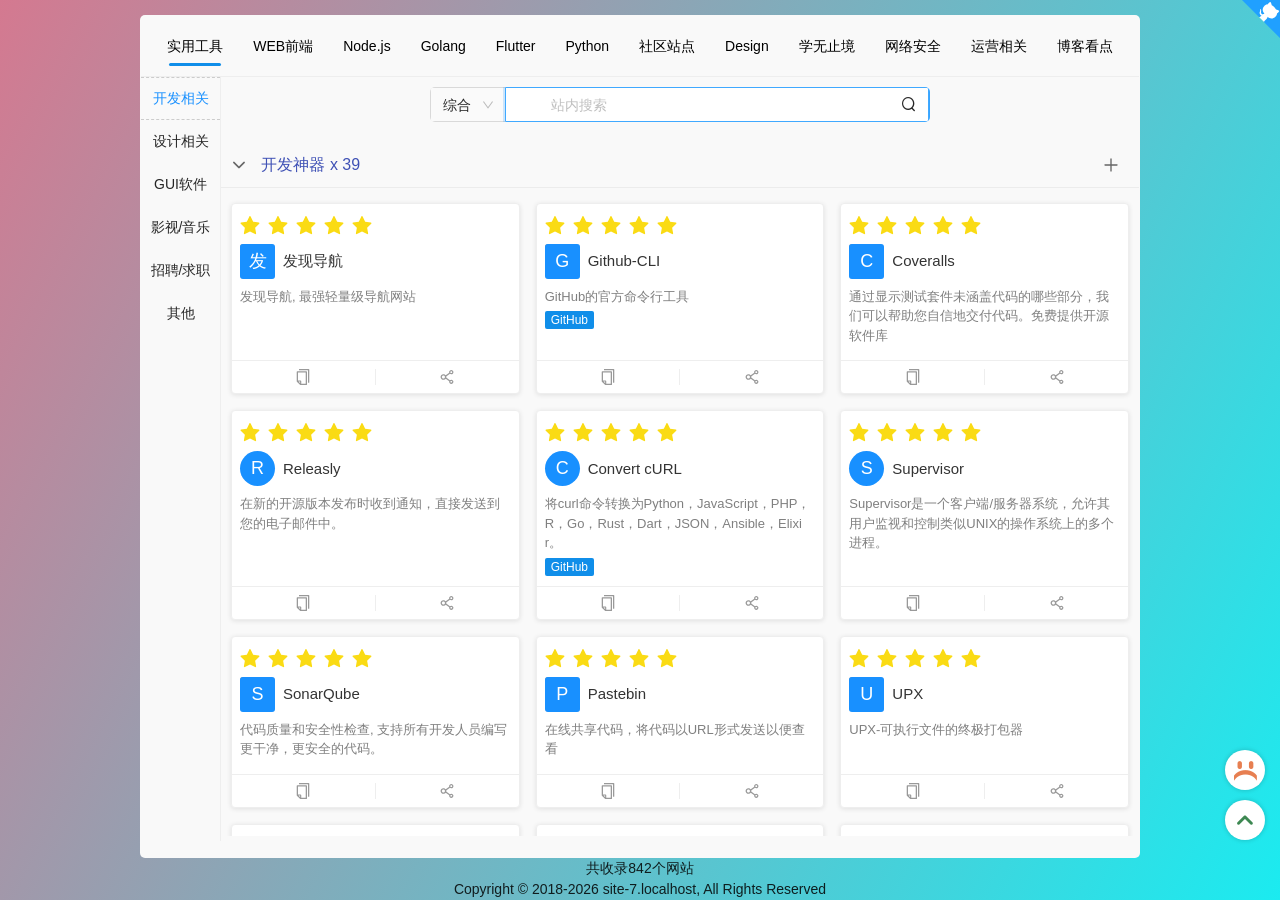
